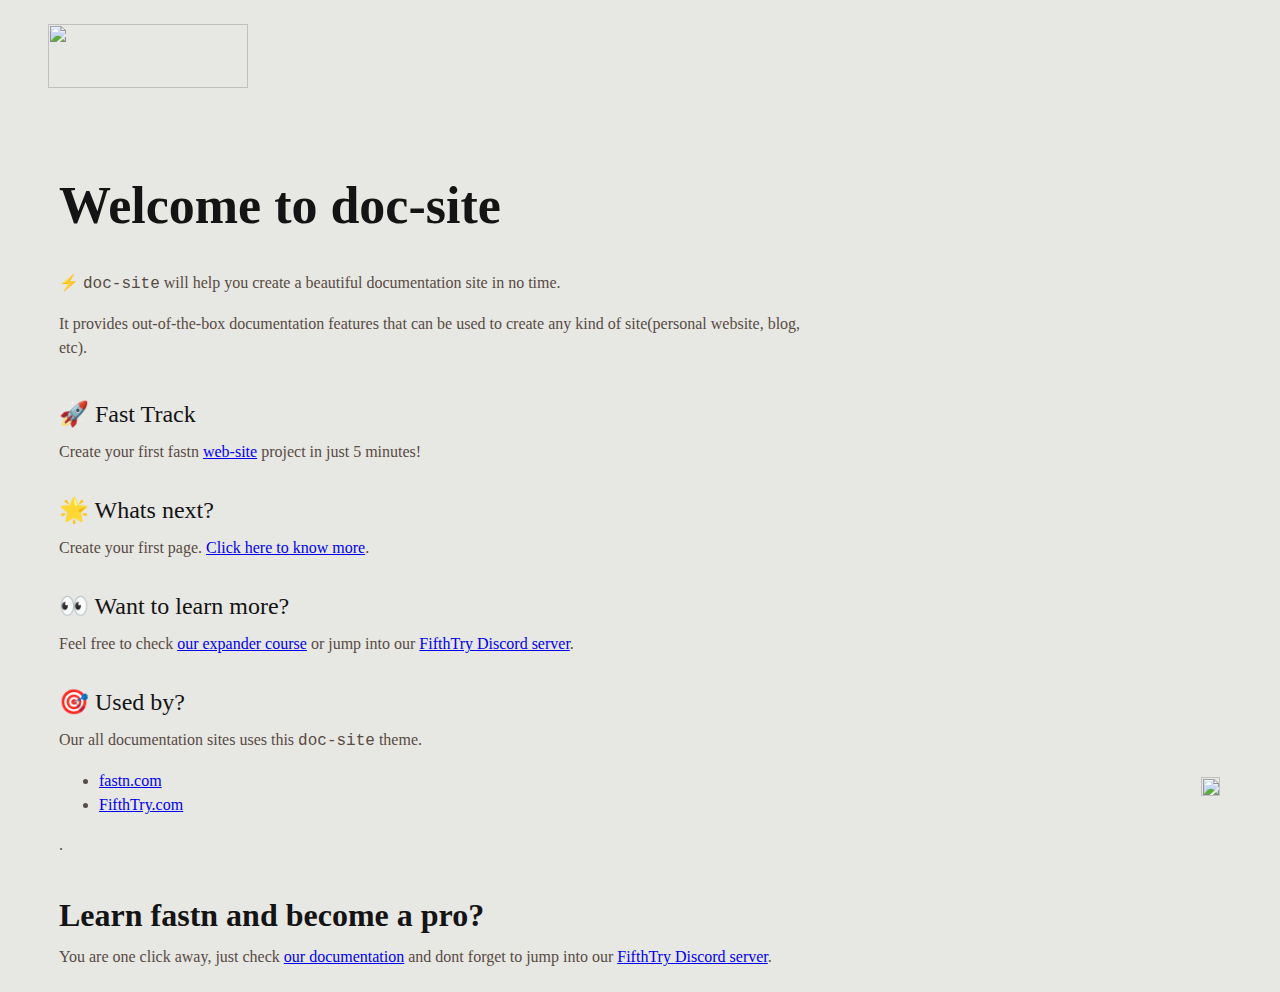
==== index.html @ bd7564db "deploy: aafba60cb51c5e19ab976cbb7409a97f956a39d7" ====
<!DOCTYPE html>
<html lang="en" style="height: 100%;">
<head>
<meta charset="UTF-8"><base href="/fastn-components/">
<meta name="viewport" content="width=device-width, initial-scale=1, maximum-scale=1, user-scalable=0"><meta property="og:title" content="Welcome to doc-site"><meta name="twitter:title" content="Welcome to doc-site">
<title>Welcome to doc-site</title>
<script type="ftd" id="ftd-data">
{
"fastn-community.github.io/app-switcher/assets#files.images.FTD.svg": {
"dark": "-/fastn-community.github.io/app-switcher/images/FTD.svg",
"light": "-/fastn-community.github.io/app-switcher/images/FTD.svg"
},
"fastn-community.github.io/app-switcher/assets#files.images.app-switcher-mobile.svg": {
"dark": "-/fastn-community.github.io/app-switcher/images/app-switcher-mobile.svg",
"light": "-/fastn-community.github.io/app-switcher/images/app-switcher-mobile.svg"
},
"fastn-community.github.io/app-switcher/assets#files.images.cross.svg": {
"dark": "-/fastn-community.github.io/app-switcher/images/cross.svg",
"light": "-/fastn-community.github.io/app-switcher/images/cross.svg"
},
"fastn-community.github.io/dark-mode-switcher/assets#files.static.dark-mode-active-dark.png": {
"dark": "-/fastn-community.github.io/dark-mode-switcher/static/dark-mode-active-dark.png",
"light": "-/fastn-community.github.io/dark-mode-switcher/static/dark-mode-active-dark.png"
},
"fastn-community.github.io/dark-mode-switcher/assets#files.static.light-mode-active.png": {
"dark": "-/fastn-community.github.io/dark-mode-switcher/static/light-mode-active-dark.png",
"light": "-/fastn-community.github.io/dark-mode-switcher/static/light-mode-active.png"
},
"fastn-community.github.io/dark-mode-switcher/assets#files.static.system-mode-active.png": {
"dark": "-/fastn-community.github.io/dark-mode-switcher/static/system-mode-active-dark.png",
"light": "-/fastn-community.github.io/dark-mode-switcher/static/system-mode-active.png"
},
"fastn-community.github.io/doc-site#doc-page-desktop:login-btn-txt:0,0,2": "Login",
"fastn-community.github.io/doc-site#doc-page-mobile:extra:0,0,3": [],
"fastn-community.github.io/doc-site#light-green": {
"dark": "#0DCEAB",
"light": "#0DCEAB"
},
"fastn-community.github.io/doc-site#page:about-text-url:0": "/",
"fastn-community.github.io/doc-site#page:about-text:0": "About this page",
"fastn-community.github.io/doc-site#page:banner:0": [],
"fastn-community.github.io/doc-site#page:body:0": "⚡️ `doc-site` will help you create a beautiful documentation site in no time.\n\nIt provides out-of-the-box documentation features that can be used to create any\nkind of site(personal website, blog, etc).",
"fastn-community.github.io/doc-site#page:edit-text-url:0": "/",
"fastn-community.github.io/doc-site#page:edit-text:0": "Edit This Page",
"fastn-community.github.io/doc-site#page:footer:0": [],
"fastn-community.github.io/doc-site#page:full-width:0": false,
"fastn-community.github.io/doc-site#page:github-icon:0": false,
"fastn-community.github.io/doc-site#page:github-text-url:0": "/",
"fastn-community.github.io/doc-site#page:github-text:0": "{green: Sign in} to access Editing Tools",
"fastn-community.github.io/doc-site#page:open-right-sidebar-info:0": false,
"fastn-community.github.io/doc-site#page:right-sidebar:0": [],
"fastn-community.github.io/doc-site#page:show-banner:0": false,
"fastn-community.github.io/doc-site#page:sidebar:0": false,
"fastn-community.github.io/doc-site#page:title:0": "Welcome to doc-site",
"fastn-community.github.io/doc-site#page:wrapper:0": [],
"fastn-community.github.io/doc-site#right-sidebar-background": {
"dark": "#262626",
"light": "#262626"
},
"fastn-community.github.io/doc-site/assets#files.static.brand-logo.svg": {
"dark": "-/fastn-community.github.io/doc-site/static/brand-logo.svg",
"light": "-/fastn-community.github.io/doc-site/static/brand-logo.svg"
},
"fastn-community.github.io/doc-site/assets#files.static.cross-dark.svg": {
"dark": "-/fastn-community.github.io/doc-site/static/cross-dark.svg",
"light": "-/fastn-community.github.io/doc-site/static/cross-dark.svg"
},
"fastn-community.github.io/doc-site/assets#files.static.cross.svg": {
"dark": "-/fastn-community.github.io/doc-site/static/cross-dark.svg",
"light": "-/fastn-community.github.io/doc-site/static/cross.svg"
},
"fastn-community.github.io/doc-site/assets#files.static.editor-icon.svg": {
"dark": "-/fastn-community.github.io/doc-site/static/editor-icon.svg",
"light": "-/fastn-community.github.io/doc-site/static/editor-icon.svg"
},
"fastn-community.github.io/doc-site/assets#files.static.header.hamburger-dark.svg": {
"dark": "-/fastn-community.github.io/doc-site/static/header/hamburger-dark.svg",
"light": "-/fastn-community.github.io/doc-site/static/header/hamburger-dark.svg"
},
"fastn-community.github.io/doc-site/assets#files.static.header.hamburger.svg": {
"dark": "-/fastn-community.github.io/doc-site/static/header/hamburger-dark.svg",
"light": "-/fastn-community.github.io/doc-site/static/header/hamburger.svg"
},
"fastn-community.github.io/doc-site/assets#files.static.info-icon.svg": {
"dark": "-/fastn-community.github.io/doc-site/static/info-icon.svg",
"light": "-/fastn-community.github.io/doc-site/static/info-icon.svg"
},
"fastn-community.github.io/doc-site/assets#files.static.ipsum-logo.svg": {
"dark": "-/fastn-community.github.io/doc-site/static/ipsum-logo-dark.svg",
"light": "-/fastn-community.github.io/doc-site/static/ipsum-logo.svg"
},
"fastn-community.github.io/doc-site/common#apps": {
"items": [],
"len": 0
},
"fastn-community.github.io/doc-site/common#brand-caption": "FifthTry",
"fastn-community.github.io/doc-site/common#brand-site-logo": {
"dark": "https://www.fifthtry.com/-/fifthtry.com/images/dummy-site-logo.png",
"light": "https://www.fifthtry.com/-/fifthtry.com/images/dummy-site-logo.png"
},
"fastn-community.github.io/doc-site/common#brand-site-name": "FifthTry",
"fastn-community.github.io/doc-site/common#brand-site-url": "/",
"fastn-community.github.io/doc-site/common#is-reader": false,
"fastn-community.github.io/doc-site/common#itemlist": [
{
"is-last": false,
"title": "About",
"url": "https://github.com/FifthTry"
},
{
"is-last": false,
"title": "Terms",
"url": "https://fifthtry.com/terms/"
},
{
"is-last": false,
"title": "Privacy",
"url": "https://fifthtry.com/privacy/"
},
{
"is-last": true,
"title": "Blog",
"url": "https://fifthtry.com/blog/"
}
],
"fastn-community.github.io/doc-site/common#login-button": false,
"fastn-community.github.io/doc-site/common#login-url": "/",
"fastn-community.github.io/doc-site/common#logo-height": 64,
"fastn-community.github.io/doc-site/common#logo-width": 200,
"fastn-community.github.io/doc-site/common#parent-brand": true,
"fastn-community.github.io/doc-site/common#sections": [],
"fastn-community.github.io/doc-site/common#show-floater": false,
"fastn-community.github.io/doc-site/common#show-footer": true,
"fastn-community.github.io/doc-site/common#site-logo": {
"dark": "-/fastn-community.github.io/doc-site/static/ipsum-logo-dark.svg",
"light": "-/fastn-community.github.io/doc-site/static/ipsum-logo.svg"
},
"fastn-community.github.io/doc-site/common#site-name": "Doc Site",
"fastn-community.github.io/doc-site/common#site-url": "index.html",
"fastn-community.github.io/doc-site/common#sitemap": {
"sections": [],
"subsections": [],
"toc": []
},
"fastn-community.github.io/doc-site/common#wall-message": "Please, login via clicking on below button",
"fastn-community.github.io/header#footer-list": [],
"fastn-community.github.io/header#header-desktop:extra:0,0,2,1,2": [],
"fastn-community.github.io/header#header:current-url:0,0,2,1": "/",
"fastn-community.github.io/header#header:current-url:0,0,3,1": "/",
"fastn-community.github.io/header#header:footer-nav:0,0,2,1": [],
"fastn-community.github.io/header#header:footer-nav:0,0,3,1": [],
"fastn-community.github.io/header#header:full-width:0,0,2,1": true,
"fastn-community.github.io/header#header:full-width:0,0,3,1": true,
"fastn-community.github.io/header#header:login-btn-txt:0,0,3,1": "Login",
"fastn-community.github.io/header#header:login-btn-url:0,0,2,1": "index.html",
"fastn-community.github.io/header#header:login-btn-url:0,0,3,1": "index.html",
"fastn-community.github.io/header#header:login-button:0,0,3,1": false,
"fastn-community.github.io/header#header:parent-brand:0,0,2,1": false,
"fastn-community.github.io/header#header:products:0,0,2,1": [],
"fastn-community.github.io/header#header:products:0,0,3,1": [],
"fastn-community.github.io/header#header:show-section:0,0,2,1": false,
"fastn-community.github.io/header#header:show-section:0,0,3,1": false,
"fastn-community.github.io/header#header:sidebar-open:0,0,2,1": false,
"fastn-community.github.io/header#header:sidebar-open:0,0,3,1": false,
"fastn-community.github.io/header#header:width:0,0,2,1": "100",
"fastn-community.github.io/header#header:width:0,0,3,1": "100",
"fastn-community.github.io/header/assets#files.static.down-arrow-dark.svg": {
"dark": "-/fastn-community.github.io/header/static/down-arrow-dark.svg",
"light": "-/fastn-community.github.io/header/static/down-arrow-dark.svg"
},
"fastn-community.github.io/header/assets#files.static.header.cross.svg": {
"dark": "-/fastn-community.github.io/header/static/header/cross-dark.svg",
"light": "-/fastn-community.github.io/header/static/header/cross.svg"
},
"fastn-community.github.io/header/assets#files.static.header.hamburger-dark.svg": {
"dark": "-/fastn-community.github.io/header/static/header/hamburger-dark.svg",
"light": "-/fastn-community.github.io/header/static/header/hamburger-dark.svg"
},
"fastn-community.github.io/header/assets#files.static.icon-github.svg": {
"dark": "-/fastn-community.github.io/header/static/icon-github-dark.svg",
"light": "-/fastn-community.github.io/header/static/icon-github.svg"
},
"fastn-community.github.io/header/assets#files.static.up-arrow-dark.svg": {
"dark": "-/fastn-community.github.io/header/static/up-arrow-dark.svg",
"light": "-/fastn-community.github.io/header/static/up-arrow-dark.svg"
},
"fastn-community.github.io/roboto-font/assets#fonts": {
"Roboto": "fastn-community-github-io-roboto-font-Roboto"
},
"fastn-community.github.io/roboto-typography#blockquote": {
"desktop": {
"font-family": "fastn-community-github-io-roboto-font-Roboto",
"letter-spacing": "0px",
"line-height": "16px",
"size": "14px",
"weight": 400
},
"mobile": {
"font-family": "fastn-community-github-io-roboto-font-Roboto",
"letter-spacing": "0px",
"line-height": "16px",
"size": "14px",
"weight": 400
}
},
"fastn-community.github.io/roboto-typography#blockquote-desktop": {
"font-family": "fastn-community-github-io-roboto-font-Roboto",
"letter-spacing": "0px",
"line-height": "16px",
"size": "14px",
"weight": 400
},
"fastn-community.github.io/roboto-typography#blockquote-mobile": {
"font-family": "fastn-community-github-io-roboto-font-Roboto",
"letter-spacing": "0px",
"line-height": "16px",
"size": "14px",
"weight": 400
},
"fastn-community.github.io/roboto-typography#button-large": {
"desktop": {
"font-family": "fastn-community-github-io-roboto-font-Roboto",
"letter-spacing": "0px",
"line-height": "24px",
"size": "18px",
"weight": 700
},
"mobile": {
"font-family": "fastn-community-github-io-roboto-font-Roboto",
"letter-spacing": "0px",
"line-height": "24px",
"size": "18px",
"weight": 700
}
},
"fastn-community.github.io/roboto-typography#button-large-desktop": {
"font-family": "fastn-community-github-io-roboto-font-Roboto",
"letter-spacing": "0px",
"line-height": "24px",
"size": "18px",
"weight": 700
},
"fastn-community.github.io/roboto-typography#button-large-mobile": {
"font-family": "fastn-community-github-io-roboto-font-Roboto",
"letter-spacing": "0px",
"line-height": "24px",
"size": "18px",
"weight": 700
},
"fastn-community.github.io/roboto-typography#button-medium": {
"desktop": {
"font-family": "fastn-community-github-io-roboto-font-Roboto",
"letter-spacing": "0px",
"line-height": "21px",
"size": "16px",
"weight": 700
},
"mobile": {
"font-family": "fastn-community-github-io-roboto-font-Roboto",
"letter-spacing": "0px",
"line-height": "21px",
"size": "16px",
"weight": 400
}
},
"fastn-community.github.io/roboto-typography#button-medium-desktop": {
"font-family": "fastn-community-github-io-roboto-font-Roboto",
"letter-spacing": "0px",
"line-height": "21px",
"size": "16px",
"weight": 700
},
"fastn-community.github.io/roboto-typography#button-medium-mobile": {
"font-family": "fastn-community-github-io-roboto-font-Roboto",
"letter-spacing": "0px",
"line-height": "21px",
"size": "16px",
"weight": 400
},
"fastn-community.github.io/roboto-typography#button-small": {
"desktop": {
"font-family": "fastn-community-github-io-roboto-font-Roboto",
"letter-spacing": "0px",
"line-height": "19px",
"size": "14px",
"weight": 700
},
"mobile": {
"font-family": "fastn-community-github-io-roboto-font-Roboto",
"letter-spacing": "0px",
"line-height": "19px",
"size": "14px",
"weight": 400
}
},
"fastn-community.github.io/roboto-typography#button-small-desktop": {
"font-family": "fastn-community-github-io-roboto-font-Roboto",
"letter-spacing": "0px",
"line-height": "19px",
"size": "14px",
"weight": 700
},
"fastn-community.github.io/roboto-typography#button-small-mobile": {
"font-family": "fastn-community-github-io-roboto-font-Roboto",
"letter-spacing": "0px",
"line-height": "19px",
"size": "14px",
"weight": 400
},
"fastn-community.github.io/roboto-typography#copy-large": {
"desktop": {
"font-family": "fastn-community-github-io-roboto-font-Roboto",
"letter-spacing": "0px",
"line-height": "28px",
"size": "20px",
"weight": 400
},
"mobile": {
"font-family": "fastn-community-github-io-roboto-font-Roboto",
"letter-spacing": "0px",
"line-height": "28px",
"size": "20px",
"weight": 400
}
},
"fastn-community.github.io/roboto-typography#copy-large-desktop": {
"font-family": "fastn-community-github-io-roboto-font-Roboto",
"letter-spacing": "0px",
"line-height": "28px",
"size": "20px",
"weight": 400
},
"fastn-community.github.io/roboto-typography#copy-large-mobile": {
"font-family": "fastn-community-github-io-roboto-font-Roboto",
"letter-spacing": "0px",
"line-height": "28px",
"size": "20px",
"weight": 400
},
"fastn-community.github.io/roboto-typography#copy-regular": {
"desktop": {
"font-family": "fastn-community-github-io-roboto-font-Roboto",
"letter-spacing": "0px",
"line-height": "24px",
"size": "16px",
"weight": 400
},
"mobile": {
"font-family": "fastn-community-github-io-roboto-font-Roboto",
"letter-spacing": "0px",
"line-height": "24px",
"size": "16px",
"weight": 400
}
},
"fastn-community.github.io/roboto-typography#copy-regular-desktop": {
"font-family": "fastn-community-github-io-roboto-font-Roboto",
"letter-spacing": "0px",
"line-height": "24px",
"size": "16px",
"weight": 400
},
"fastn-community.github.io/roboto-typography#copy-regular-mobile": {
"font-family": "fastn-community-github-io-roboto-font-Roboto",
"letter-spacing": "0px",
"line-height": "24px",
"size": "16px",
"weight": 400
},
"fastn-community.github.io/roboto-typography#copy-small": {
"desktop": {
"font-family": "fastn-community-github-io-roboto-font-Roboto",
"letter-spacing": "0px",
"line-height": "20px",
"size": "16px",
"weight": 400
},
"mobile": {
"font-family": "fastn-community-github-io-roboto-font-Roboto",
"letter-spacing": "0px",
"line-height": "20px",
"size": "16px",
"weight": 400
}
},
"fastn-community.github.io/roboto-typography#copy-small-desktop": {
"font-family": "fastn-community-github-io-roboto-font-Roboto",
"letter-spacing": "0px",
"line-height": "20px",
"size": "16px",
"weight": 400
},
"fastn-community.github.io/roboto-typography#copy-small-mobile": {
"font-family": "fastn-community-github-io-roboto-font-Roboto",
"letter-spacing": "0px",
"line-height": "20px",
"size": "16px",
"weight": 400
},
"fastn-community.github.io/roboto-typography#fine-print": {
"desktop": {
"font-family": "fastn-community-github-io-roboto-font-Roboto",
"letter-spacing": "0px",
"line-height": "18px",
"size": "14px",
"weight": 400
},
"mobile": {
"font-family": "fastn-community-github-io-roboto-font-Roboto",
"letter-spacing": "0px",
"line-height": "18px",
"size": "14px",
"weight": 400
}
},
"fastn-community.github.io/roboto-typography#fine-print-desktop": {
"font-family": "fastn-community-github-io-roboto-font-Roboto",
"letter-spacing": "0px",
"line-height": "18px",
"size": "14px",
"weight": 400
},
"fastn-community.github.io/roboto-typography#fine-print-mobile": {
"font-family": "fastn-community-github-io-roboto-font-Roboto",
"letter-spacing": "0px",
"line-height": "18px",
"size": "14px",
"weight": 400
},
"fastn-community.github.io/roboto-typography#heading-hero": {
"desktop": {
"font-family": "fastn-community-github-io-roboto-font-Roboto",
"letter-spacing": "0px",
"line-height": "60px",
"size": "52px",
"weight": 700
},
"mobile": {
"font-family": "fastn-community-github-io-roboto-font-Roboto",
"letter-spacing": "0px",
"line-height": "60px",
"size": "52px",
"weight": 700
}
},
"fastn-community.github.io/roboto-typography#heading-hero-desktop": {
"font-family": "fastn-community-github-io-roboto-font-Roboto",
"letter-spacing": "0px",
"line-height": "60px",
"size": "52px",
"weight": 700
},
"fastn-community.github.io/roboto-typography#heading-hero-mobile": {
"font-family": "fastn-community-github-io-roboto-font-Roboto",
"letter-spacing": "0px",
"line-height": "60px",
"size": "52px",
"weight": 700
},
"fastn-community.github.io/roboto-typography#heading-large": {
"desktop": {
"font-family": "fastn-community-github-io-roboto-font-Roboto",
"letter-spacing": "0px",
"line-height": "48px",
"size": "40px",
"weight": 700
},
"mobile": {
"font-family": "fastn-community-github-io-roboto-font-Roboto",
"letter-spacing": "0px",
"line-height": "48px",
"size": "40px",
"weight": 700
}
},
"fastn-community.github.io/roboto-typography#heading-large-desktop": {
"font-family": "fastn-community-github-io-roboto-font-Roboto",
"letter-spacing": "0px",
"line-height": "48px",
"size": "40px",
"weight": 700
},
"fastn-community.github.io/roboto-typography#heading-large-mobile": {
"font-family": "fastn-community-github-io-roboto-font-Roboto",
"letter-spacing": "0px",
"line-height": "48px",
"size": "40px",
"weight": 700
},
"fastn-community.github.io/roboto-typography#heading-medium": {
"desktop": {
"font-family": "fastn-community-github-io-roboto-font-Roboto",
"letter-spacing": "0px",
"line-height": "44px",
"size": "32px",
"weight": 600
},
"mobile": {
"font-family": "fastn-community-github-io-roboto-font-Roboto",
"letter-spacing": "0px",
"line-height": "44px",
"size": "32px",
"weight": 600
}
},
"fastn-community.github.io/roboto-typography#heading-medium-desktop": {
"font-family": "fastn-community-github-io-roboto-font-Roboto",
"letter-spacing": "0px",
"line-height": "44px",
"size": "32px",
"weight": 600
},
"fastn-community.github.io/roboto-typography#heading-medium-mobile": {
"font-family": "fastn-community-github-io-roboto-font-Roboto",
"letter-spacing": "0px",
"line-height": "44px",
"size": "32px",
"weight": 600
},
"fastn-community.github.io/roboto-typography#heading-small": {
"desktop": {
"font-family": "fastn-community-github-io-roboto-font-Roboto",
"letter-spacing": "0px",
"line-height": "36px",
"size": "24px",
"weight": 500
},
"mobile": {
"font-family": "fastn-community-github-io-roboto-font-Roboto",
"letter-spacing": "0px",
"line-height": "36px",
"size": "24px",
"weight": 500
}
},
"fastn-community.github.io/roboto-typography#heading-small-desktop": {
"font-family": "fastn-community-github-io-roboto-font-Roboto",
"letter-spacing": "0px",
"line-height": "36px",
"size": "24px",
"weight": 500
},
"fastn-community.github.io/roboto-typography#heading-small-mobile": {
"font-family": "fastn-community-github-io-roboto-font-Roboto",
"letter-spacing": "0px",
"line-height": "36px",
"size": "24px",
"weight": 500
},
"fastn-community.github.io/roboto-typography#heading-tiny": {
"desktop": {
"font-family": "fastn-community-github-io-roboto-font-Roboto",
"letter-spacing": "0px",
"line-height": "26px",
"size": "18px",
"weight": 500
},
"mobile": {
"font-family": "fastn-community-github-io-roboto-font-Roboto",
"letter-spacing": "0px",
"line-height": "26px",
"size": "18px",
"weight": 500
}
},
"fastn-community.github.io/roboto-typography#heading-tiny-desktop": {
"font-family": "fastn-community-github-io-roboto-font-Roboto",
"letter-spacing": "0px",
"line-height": "26px",
"size": "18px",
"weight": 500
},
"fastn-community.github.io/roboto-typography#heading-tiny-mobile": {
"font-family": "fastn-community-github-io-roboto-font-Roboto",
"letter-spacing": "0px",
"line-height": "26px",
"size": "18px",
"weight": 500
},
"fastn-community.github.io/roboto-typography#label-large": {
"desktop": {
"font-family": "fastn-community-github-io-roboto-font-Roboto",
"letter-spacing": "0px",
"line-height": "22px",
"size": "16px",
"weight": 400
},
"mobile": {
"font-family": "fastn-community-github-io-roboto-font-Roboto",
"letter-spacing": "0px",
"line-height": "22px",
"size": "16px",
"weight": 400
}
},
"fastn-community.github.io/roboto-typography#label-large-desktop": {
"font-family": "fastn-community-github-io-roboto-font-Roboto",
"letter-spacing": "0px",
"line-height": "22px",
"size": "16px",
"weight": 400
},
"fastn-community.github.io/roboto-typography#label-large-mobile": {
"font-family": "fastn-community-github-io-roboto-font-Roboto",
"letter-spacing": "0px",
"line-height": "22px",
"size": "16px",
"weight": 400
},
"fastn-community.github.io/roboto-typography#label-small": {
"desktop": {
"font-family": "fastn-community-github-io-roboto-font-Roboto",
"letter-spacing": "0px",
"line-height": "16px",
"size": "14px",
"weight": 400
},
"mobile": {
"font-family": "fastn-community-github-io-roboto-font-Roboto",
"letter-spacing": "0px",
"line-height": "16px",
"size": "14px",
"weight": 400
}
},
"fastn-community.github.io/roboto-typography#label-small-desktop": {
"font-family": "fastn-community-github-io-roboto-font-Roboto",
"letter-spacing": "0px",
"line-height": "16px",
"size": "14px",
"weight": 400
},
"fastn-community.github.io/roboto-typography#label-small-mobile": {
"font-family": "fastn-community-github-io-roboto-font-Roboto",
"letter-spacing": "0px",
"line-height": "16px",
"size": "14px",
"weight": 400
},
"fastn-community.github.io/roboto-typography#link": {
"desktop": {
"font-family": "fastn-community-github-io-roboto-font-Roboto",
"letter-spacing": "0px",
"line-height": "19px",
"size": "14px",
"weight": 700
},
"mobile": {
"font-family": "fastn-community-github-io-roboto-font-Roboto",
"letter-spacing": "0px",
"line-height": "19px",
"size": "14px",
"weight": 400
}
},
"fastn-community.github.io/roboto-typography#link-desktop": {
"font-family": "fastn-community-github-io-roboto-font-Roboto",
"letter-spacing": "0px",
"line-height": "19px",
"size": "14px",
"weight": 700
},
"fastn-community.github.io/roboto-typography#link-mobile": {
"font-family": "fastn-community-github-io-roboto-font-Roboto",
"letter-spacing": "0px",
"line-height": "19px",
"size": "14px",
"weight": 400
},
"fastn-community.github.io/roboto-typography#source-code": {
"desktop": {
"font-family": "fastn-community-github-io-roboto-font-Roboto",
"letter-spacing": "0px",
"line-height": "16px",
"size": "14px",
"weight": 400
},
"mobile": {
"font-family": "fastn-community-github-io-roboto-font-Roboto",
"letter-spacing": "0px",
"line-height": "16px",
"size": "14px",
"weight": 400
}
},
"fastn-community.github.io/roboto-typography#source-code-desktop": {
"font-family": "fastn-community-github-io-roboto-font-Roboto",
"letter-spacing": "0px",
"line-height": "16px",
"size": "14px",
"weight": 400
},
"fastn-community.github.io/roboto-typography#source-code-mobile": {
"font-family": "fastn-community-github-io-roboto-font-Roboto",
"letter-spacing": "0px",
"line-height": "16px",
"size": "14px",
"weight": 400
},
"fastn-community.github.io/roboto-typography#types": {
"blockquote": {
"desktop": {
"font-family": "fastn-community-github-io-roboto-font-Roboto",
"letter-spacing": "0px",
"line-height": "16px",
"size": "14px",
"weight": 400
},
"mobile": {
"font-family": "fastn-community-github-io-roboto-font-Roboto",
"letter-spacing": "0px",
"line-height": "16px",
"size": "14px",
"weight": 400
}
},
"button-large": {
"desktop": {
"font-family": "fastn-community-github-io-roboto-font-Roboto",
"letter-spacing": "0px",
"line-height": "24px",
"size": "18px",
"weight": 700
},
"mobile": {
"font-family": "fastn-community-github-io-roboto-font-Roboto",
"letter-spacing": "0px",
"line-height": "24px",
"size": "18px",
"weight": 700
}
},
"button-medium": {
"desktop": {
"font-family": "fastn-community-github-io-roboto-font-Roboto",
"letter-spacing": "0px",
"line-height": "21px",
"size": "16px",
"weight": 700
},
"mobile": {
"font-family": "fastn-community-github-io-roboto-font-Roboto",
"letter-spacing": "0px",
"line-height": "21px",
"size": "16px",
"weight": 400
}
},
"button-small": {
"desktop": {
"font-family": "fastn-community-github-io-roboto-font-Roboto",
"letter-spacing": "0px",
"line-height": "19px",
"size": "14px",
"weight": 700
},
"mobile": {
"font-family": "fastn-community-github-io-roboto-font-Roboto",
"letter-spacing": "0px",
"line-height": "19px",
"size": "14px",
"weight": 400
}
},
"copy-large": {
"desktop": {
"font-family": "fastn-community-github-io-roboto-font-Roboto",
"letter-spacing": "0px",
"line-height": "28px",
"size": "20px",
"weight": 400
},
"mobile": {
"font-family": "fastn-community-github-io-roboto-font-Roboto",
"letter-spacing": "0px",
"line-height": "28px",
"size": "20px",
"weight": 400
}
},
"copy-regular": {
"desktop": {
"font-family": "fastn-community-github-io-roboto-font-Roboto",
"letter-spacing": "0px",
"line-height": "24px",
"size": "16px",
"weight": 400
},
"mobile": {
"font-family": "fastn-community-github-io-roboto-font-Roboto",
"letter-spacing": "0px",
"line-height": "24px",
"size": "16px",
"weight": 400
}
},
"copy-small": {
"desktop": {
"font-family": "fastn-community-github-io-roboto-font-Roboto",
"letter-spacing": "0px",
"line-height": "20px",
"size": "16px",
"weight": 400
},
"mobile": {
"font-family": "fastn-community-github-io-roboto-font-Roboto",
"letter-spacing": "0px",
"line-height": "20px",
"size": "16px",
"weight": 400
}
},
"fine-print": {
"desktop": {
"font-family": "fastn-community-github-io-roboto-font-Roboto",
"letter-spacing": "0px",
"line-height": "18px",
"size": "14px",
"weight": 400
},
"mobile": {
"font-family": "fastn-community-github-io-roboto-font-Roboto",
"letter-spacing": "0px",
"line-height": "18px",
"size": "14px",
"weight": 400
}
},
"heading-hero": {
"desktop": {
"font-family": "fastn-community-github-io-roboto-font-Roboto",
"letter-spacing": "0px",
"line-height": "60px",
"size": "52px",
"weight": 700
},
"mobile": {
"font-family": "fastn-community-github-io-roboto-font-Roboto",
"letter-spacing": "0px",
"line-height": "60px",
"size": "52px",
"weight": 700
}
},
"heading-large": {
"desktop": {
"font-family": "fastn-community-github-io-roboto-font-Roboto",
"letter-spacing": "0px",
"line-height": "48px",
"size": "40px",
"weight": 700
},
"mobile": {
"font-family": "fastn-community-github-io-roboto-font-Roboto",
"letter-spacing": "0px",
"line-height": "48px",
"size": "40px",
"weight": 700
}
},
"heading-medium": {
"desktop": {
"font-family": "fastn-community-github-io-roboto-font-Roboto",
"letter-spacing": "0px",
"line-height": "44px",
"size": "32px",
"weight": 600
},
"mobile": {
"font-family": "fastn-community-github-io-roboto-font-Roboto",
"letter-spacing": "0px",
"line-height": "44px",
"size": "32px",
"weight": 600
}
},
"heading-small": {
"desktop": {
"font-family": "fastn-community-github-io-roboto-font-Roboto",
"letter-spacing": "0px",
"line-height": "36px",
"size": "24px",
"weight": 500
},
"mobile": {
"font-family": "fastn-community-github-io-roboto-font-Roboto",
"letter-spacing": "0px",
"line-height": "36px",
"size": "24px",
"weight": 500
}
},
"heading-tiny": {
"desktop": {
"font-family": "fastn-community-github-io-roboto-font-Roboto",
"letter-spacing": "0px",
"line-height": "26px",
"size": "18px",
"weight": 500
},
"mobile": {
"font-family": "fastn-community-github-io-roboto-font-Roboto",
"letter-spacing": "0px",
"line-height": "26px",
"size": "18px",
"weight": 500
}
},
"label-large": {
"desktop": {
"font-family": "fastn-community-github-io-roboto-font-Roboto",
"letter-spacing": "0px",
"line-height": "22px",
"size": "16px",
"weight": 400
},
"mobile": {
"font-family": "fastn-community-github-io-roboto-font-Roboto",
"letter-spacing": "0px",
"line-height": "22px",
"size": "16px",
"weight": 400
}
},
"label-small": {
"desktop": {
"font-family": "fastn-community-github-io-roboto-font-Roboto",
"letter-spacing": "0px",
"line-height": "16px",
"size": "14px",
"weight": 400
},
"mobile": {
"font-family": "fastn-community-github-io-roboto-font-Roboto",
"letter-spacing": "0px",
"line-height": "16px",
"size": "14px",
"weight": 400
}
},
"link": {
"desktop": {
"font-family": "fastn-community-github-io-roboto-font-Roboto",
"letter-spacing": "0px",
"line-height": "19px",
"size": "14px",
"weight": 700
},
"mobile": {
"font-family": "fastn-community-github-io-roboto-font-Roboto",
"letter-spacing": "0px",
"line-height": "19px",
"size": "14px",
"weight": 400
}
},
"source-code": {
"desktop": {
"font-family": "fastn-community-github-io-roboto-font-Roboto",
"letter-spacing": "0px",
"line-height": "16px",
"size": "14px",
"weight": 400
},
"mobile": {
"font-family": "fastn-community-github-io-roboto-font-Roboto",
"letter-spacing": "0px",
"line-height": "16px",
"size": "14px",
"weight": 400
}
}
},
"fastn-community.github.io/typography#h2:body:0,0,2,2,1,2,1,5": "You are one click away, just check [our documentation](https://fastn.com/) and \ndont forget to jump into our [FifthTry Discord server](https://discord.gg/bucrdvptYd).",
"fastn-community.github.io/typography#h2:body:0,0,3,2,1,1,5": "You are one click away, just check [our documentation](https://fastn.com/) and \ndont forget to jump into our [FifthTry Discord server](https://discord.gg/bucrdvptYd).",
"fastn-community.github.io/typography#h2:title:0,0,2,2,1,2,1,5": "Learn fastn and become a pro?",
"fastn-community.github.io/typography#h2:title:0,0,3,2,1,1,5": "Learn fastn and become a pro?",
"fastn-community.github.io/typography#h3:body:0,0,2,2,1,2,1,0": "Create your first fastn [web-site](https://fastn.com/expander/hello-world/-/build/) \nproject in just 5 minutes!",
"fastn-community.github.io/typography#h3:body:0,0,2,2,1,2,1,1": "Create your first page. \n[Click here to know more](https://fastn-community.github.io/doc-site/page/).",
"fastn-community.github.io/typography#h3:body:0,0,2,2,1,2,1,2": "Feel free to check [our expander course](https://fastn.com/expander/) or jump\ninto our [FifthTry Discord server](https://discord.gg/bucrdvptYd).",
"fastn-community.github.io/typography#h3:body:0,0,2,2,1,2,1,3": "Our all documentation sites uses this `doc-site` theme.\n\n- [fastn.com](https://fastn.com/home/)\n- [FifthTry.com](https://www.fifthtry.com/)",
"fastn-community.github.io/typography#h3:body:0,0,3,2,1,1,0": "Create your first fastn [web-site](https://fastn.com/expander/hello-world/-/build/) \nproject in just 5 minutes!",
"fastn-community.github.io/typography#h3:body:0,0,3,2,1,1,1": "Create your first page. \n[Click here to know more](https://fastn-community.github.io/doc-site/page/).",
"fastn-community.github.io/typography#h3:body:0,0,3,2,1,1,2": "Feel free to check [our expander course](https://fastn.com/expander/) or jump\ninto our [FifthTry Discord server](https://discord.gg/bucrdvptYd).",
"fastn-community.github.io/typography#h3:body:0,0,3,2,1,1,3": "Our all documentation sites uses this `doc-site` theme.\n\n- [fastn.com](https://fastn.com/home/)\n- [FifthTry.com](https://www.fifthtry.com/)",
"fastn-community.github.io/typography#h3:title:0,0,2,2,1,2,1,0": "🚀 Fast Track",
"fastn-community.github.io/typography#h3:title:0,0,2,2,1,2,1,1": "🌟 Whats next?",
"fastn-community.github.io/typography#h3:title:0,0,2,2,1,2,1,2": "👀 Want to learn more?",
"fastn-community.github.io/typography#h3:title:0,0,2,2,1,2,1,3": "🎯 Used by?",
"fastn-community.github.io/typography#h3:title:0,0,3,2,1,1,0": "🚀 Fast Track",
"fastn-community.github.io/typography#h3:title:0,0,3,2,1,1,1": "🌟 Whats next?",
"fastn-community.github.io/typography#h3:title:0,0,3,2,1,1,2": "👀 Want to learn more?",
"fastn-community.github.io/typography#h3:title:0,0,3,2,1,1,3": "🎯 Used by?",
"fastn-community.github.io/typography#markdown:body:0,0,2,2,1,2,1,4": "\\.",
"fastn-community.github.io/typography#markdown:body:0,0,3,2,1,1,4": "\\.",
"fifthtry.github.io/product-switcher#current-product": 1,
"fifthtry.github.io/product-switcher#shadow-color": {
"dark": "rgba(45, 212, 191, 0.2)",
"light": "rgba(45, 212, 191, 0.2)"
},
"fifthtry.github.io/product-switcher#switcher:mouse-events:0,0,2,1,1,0,0,1,0": false,
"fifthtry.github.io/product-switcher#switcher:mouse-events:0,0,2,1,2,0,0,0,2,0": false,
"fifthtry.github.io/product-switcher#switcher:on-left:0,0,2,1,1,0,0,1,0": true,
"fifthtry.github.io/product-switcher#switcher:on-left:0,0,2,1,2,0,0,0,2,0": true,
"fifthtry.github.io/product-switcher#var-current-product": 1,
"fifthtry.github.io/product-switcher/assets#files.assets.images.down-arrow.svg": {
"dark": "-/fifthtry.github.io/product-switcher/assets/images/down-arrow.svg",
"light": "-/fifthtry.github.io/product-switcher/assets/images/down-arrow.svg"
},
"ftd#breakpoint-width": {
"mobile": 768
},
"ftd#dark-mode": false,
"ftd#default-colors": {
"accent": {
"primary": {
"dark": "#2dd4bf",
"light": "#2dd4bf"
},
"secondary": {
"dark": "#4fb2df",
"light": "#4fb2df"
},
"tertiary": {
"dark": "#c5cbd7",
"light": "#c5cbd7"
}
},
"background": {
"base": {
"dark": "#18181b",
"light": "#e7e7e4"
},
"code": {
"dark": "#21222C",
"light": "#F5F5F5"
},
"overlay": {
"dark": "rgba(0, 0, 0, 0.8)",
"light": "rgba(0, 0, 0, 0.8)"
},
"step-1": {
"dark": "#141414",
"light": "#f3f3f3"
},
"step-2": {
"dark": "#585656",
"light": "#c9cece"
}
},
"border": {
"dark": "#434547",
"light": "#434547"
},
"border-strong": {
"dark": "#919192",
"light": "#919192"
},
"cta-danger": {
"base": {
"dark": "#1C1B1F",
"light": "#1C1B1F"
},
"border": {
"dark": "#1C1B1F",
"light": "#1C1B1F"
},
"border-disabled": {
"dark": "#feffff",
"light": "#feffff"
},
"disabled": {
"dark": "#1C1B1F",
"light": "#1C1B1F"
},
"focused": {
"dark": "#1C1B1F",
"light": "#1C1B1F"
},
"hover": {
"dark": "#1C1B1F",
"light": "#1C1B1F"
},
"pressed": {
"dark": "#1C1B1F",
"light": "#1C1B1F"
},
"text": {
"dark": "#1C1B1F",
"light": "#1C1B1F"
},
"text-disabled": {
"dark": "#feffff",
"light": "#feffff"
}
},
"cta-primary": {
"base": {
"dark": "#2dd4bf",
"light": "#2dd4bf"
},
"border": {
"dark": "#2b8074",
"light": "#2b8074"
},
"border-disabled": {
"dark": "#65b693",
"light": "#65b693"
},
"disabled": {
"dark": "rgba(44, 201, 181, 0.1)",
"light": "rgba(44, 201, 181, 0.1)"
},
"focused": {
"dark": "#2cbfac",
"light": "#2cbfac"
},
"hover": {
"dark": "#2c9f90",
"light": "#2c9f90"
},
"pressed": {
"dark": "#2cc9b5",
"light": "#2cc9b5"
},
"text": {
"dark": "#feffff",
"light": "#feffff"
},
"text-disabled": {
"dark": "#65b693",
"light": "#65b693"
}
},
"cta-secondary": {
"base": {
"dark": "#4fb2df",
"light": "#4fb2df"
},
"border": {
"dark": "#209fdb",
"light": "#209fdb"
},
"border-disabled": {
"dark": "#65b693",
"light": "#65b693"
},
"disabled": {
"dark": "rgba(79, 178, 223, 0.1)",
"light": "rgba(79, 178, 223, 0.1)"
},
"focused": {
"dark": "#4fb1df",
"light": "#4fb1df"
},
"hover": {
"dark": "#40afe1",
"light": "#40afe1"
},
"pressed": {
"dark": "#4fb2df",
"light": "#4fb2df"
},
"text": {
"dark": "#ffffff",
"light": "#584b42"
},
"text-disabled": {
"dark": "#65b693",
"light": "#65b693"
}
},
"cta-tertiary": {
"base": {
"dark": "#556375",
"light": "#556375"
},
"border": {
"dark": "#e2e4e7",
"light": "#e2e4e7"
},
"border-disabled": {
"dark": "#65b693",
"light": "#65b693"
},
"disabled": {
"dark": "rgba(85, 99, 117, 0.1)",
"light": "rgba(85, 99, 117, 0.1)"
},
"focused": {
"dark": "#e0e2e6",
"light": "#e0e2e6"
},
"hover": {
"dark": "#c7cbd1",
"light": "#c7cbd1"
},
"pressed": {
"dark": "#3b4047",
"light": "#3b4047"
},
"text": {
"dark": "#ffffff",
"light": "#ffffff"
},
"text-disabled": {
"dark": "#65b693",
"light": "#65b693"
}
},
"custom": {
"eight": {
"dark": "#d554b3",
"light": "#d554b3"
},
"five": {
"dark": "#eb57be",
"light": "#eb57be"
},
"four": {
"dark": "#7a65c7",
"light": "#7a65c7"
},
"nine": {
"dark": "#ec8943",
"light": "#ec8943"
},
"one": {
"dark": "#ed753a",
"light": "#ed753a"
},
"seven": {
"dark": "#7564be",
"light": "#7564be"
},
"six": {
"dark": "#ef8dd6",
"light": "#ef8dd6"
},
"ten": {
"dark": "#da7a4a",
"light": "#da7a4a"
},
"three": {
"dark": "#8fdcf8",
"light": "#8fdcf8"
},
"two": {
"dark": "#f3db5f",
"light": "#f3db5f"
}
},
"error": {
"base": {
"dark": "#311b1f",
"light": "#f5bdbb"
},
"border": {
"dark": "#df2b2b",
"light": "#df2b2b"
},
"text": {
"dark": "#c62a21",
"light": "#c62a21"
}
},
"info": {
"base": {
"dark": "#15223a",
"light": "#c4edfd"
},
"border": {
"dark": "#205694",
"light": "#205694"
},
"text": {
"dark": "#1f6feb",
"light": "#205694"
}
},
"scrim": {
"dark": "#007f9b",
"light": "#007f9b"
},
"shadow": {
"dark": "#007f9b",
"light": "#007f9b"
},
"success": {
"base": {
"dark": "#405508ad",
"light": "#e3f0c4"
},
"border": {
"dark": "#3d741f",
"light": "#3d741f"
},
"text": {
"dark": "#479f16",
"light": "#467b28"
}
},
"text": {
"dark": "#a8a29e",
"light": "#584b42"
},
"text-strong": {
"dark": "#ffffff",
"light": "#141414"
},
"warning": {
"base": {
"dark": "#544607a3",
"light": "#fbefba"
},
"border": {
"dark": "#966220",
"light": "#966220"
},
"text": {
"dark": "#d07f19",
"light": "#966220"
}
}
},
"ftd#default-types": {
"blockquote": {
"desktop": {
"font-family": "sans-serif",
"line-height": "21px",
"size": "16px",
"weight": 400
},
"mobile": {
"line-height": "21px",
"size": "16px",
"weight": 400
}
},
"button-large": {
"desktop": {
"font-family": "sans-serif",
"line-height": "24px",
"size": "18px",
"weight": 400
},
"mobile": {
"line-height": "24px",
"size": "18px",
"weight": 400
}
},
"button-medium": {
"desktop": {
"font-family": "sans-serif",
"line-height": "21px",
"size": "16px",
"weight": 400
},
"mobile": {
"line-height": "21px",
"size": "16px",
"weight": 400
}
},
"button-small": {
"desktop": {
"font-family": "sans-serif",
"line-height": "19px",
"size": "14px",
"weight": 400
},
"mobile": {
"line-height": "19px",
"size": "14px",
"weight": 400
}
},
"copy-large": {
"desktop": {
"font-family": "sans-serif",
"line-height": "34px",
"size": "22px",
"weight": 400
},
"mobile": {
"line-height": "28px",
"size": "18px",
"weight": 400
}
},
"copy-regular": {
"desktop": {
"font-family": "sans-serif",
"line-height": "30px",
"size": "18px",
"weight": 400
},
"mobile": {
"line-height": "24px",
"size": "16px",
"weight": 400
}
},
"copy-small": {
"desktop": {
"font-family": "sans-serif",
"line-height": "24px",
"size": "14px",
"weight": 400
},
"mobile": {
"line-height": "16px",
"size": "12px",
"weight": 400
}
},
"fine-print": {
"desktop": {
"font-family": "sans-serif",
"line-height": "16px",
"size": "12px",
"weight": 400
},
"mobile": {
"line-height": "16px",
"size": "12px",
"weight": 400
}
},
"heading-hero": {
"desktop": {
"font-family": "sans-serif",
"line-height": "104px",
"size": "80px",
"weight": 400
},
"mobile": {
"font-family": "sans-serif",
"line-height": "64px",
"size": "48px",
"weight": 400
}
},
"heading-large": {
"desktop": {
"font-family": "sans-serif",
"line-height": "65px",
"size": "50px",
"weight": 400
},
"mobile": {
"line-height": "54px",
"size": "36px",
"weight": 400
}
},
"heading-medium": {
"desktop": {
"font-family": "sans-serif",
"line-height": "57px",
"size": "38px",
"weight": 400
},
"mobile": {
"line-height": "40px",
"size": "26px",
"weight": 400
}
},
"heading-small": {
"desktop": {
"font-family": "sans-serif",
"line-height": "31px",
"size": "24px",
"weight": 400
},
"mobile": {
"line-height": "29px",
"size": "22px",
"weight": 400
}
},
"heading-tiny": {
"desktop": {
"font-family": "sans-serif",
"line-height": "26px",
"size": "20px",
"weight": 400
},
"mobile": {
"line-height": "24px",
"size": "18px",
"weight": 400
}
},
"label-large": {
"desktop": {
"font-family": "sans-serif",
"line-height": "19px",
"size": "14px",
"weight": 400
},
"mobile": {
"line-height": "19px",
"size": "14px",
"weight": 400
}
},
"label-small": {
"desktop": {
"font-family": "sans-serif",
"line-height": "16px",
"size": "12px",
"weight": 400
},
"mobile": {
"line-height": "16px",
"size": "12px",
"weight": 400
}
},
"link": {
"desktop": {
"font-family": "sans-serif",
"line-height": "19px",
"size": "14px",
"weight": 400
},
"mobile": {
"line-height": "19px",
"size": "14px",
"weight": 400
}
},
"source-code": {
"desktop": {
"font-family": "sans-serif",
"line-height": "30px",
"size": "18px",
"weight": 400
},
"mobile": {
"line-height": "21px",
"size": "16px",
"weight": 400
}
}
},
"ftd#device": "desktop",
"ftd#follow-system-dark-mode": true,
"ftd#font-code": "sans-serif",
"ftd#font-copy": "sans-serif",
"ftd#font-display": "sans-serif",
"ftd#system-dark-mode": false
}
</script>
<script type="ftd" id="ftd-external-children">
{}
</script>
<script>
document.addEventListener("click", function(event) {
if (document.querySelector(`[data-id="0,0,3,1,3:main"]`).style.display !== "none" && !document.querySelector(`[data-id="0,0,3,1,3:main"]`).contains(event.target)) {
window.ftd.handle_event(event, 'main', '[{"name":"ftd__set_bool___main","values":[["a",{"mutable":true,"reference":"fastn-community.github.io/header#header:show-section:0,0,3,1"}],["v",false]]}]', this)
}
});
</script>
<style>

</style>
<link rel="stylesheet" href="default-9D7391946080F7E843562D9735D2BA49107440E60058C70E1D055F737C610282.css">


</head>
<body style="height: 100%; margin: 0;">

<div data-id="main" style="height: 100%; width: 100%" class="ft_common ft_column"><div data-id="0,0:main" style="background-color: rgba(231,231,228,1); width: 100%" class="ft_common ft_column"><div data-id="0,0,1:main" style="" class="ft_common ft_column"></div><div data-id="0,0,2:main" style="width: 100%" class="ft_common ft_column"><div data-id="0,0,2,1:main" style="width: 100%" class="ft_common ft_column"><div data-id="0,0,2,1,0:main" style="background-color: rgba(0,0,0,0.8); display: none; height: calc(100vh); width: 100%; z-index: 10" class="ft_common ft_column"><div data-id="0,0,2,1,0,0:main" onclick="window.ftd.handle_event(event, 'main', '[{&quot;name&quot;:&quot;ftd__toggle___main&quot;,&quot;values&quot;:[[&quot;a&quot;,{&quot;mutable&quot;:true,&quot;reference&quot;:&quot;fastn-community.github.io/header#header:sidebar-open:0,0,2,1&quot;}]]}]', this)" style="background-color: rgba(0,0,0,0.8); bottom: 0px; cursor: pointer; display: none; left: 0px; position: fixed; right: 0px; top: 0px; z-index: 1" class="ft_common ft_column"><img data-id="0,0,2,1,0,0,0:main" src="-/fastn-community.github.io/header/static/header/cross.svg" style="height: 24px; position: fixed; right: 16px; top: 20px; width: fit-content" class="ft_common"></img></div></div><div data-id="0,0,2,1,1:main" style="background-color: rgba(243,243,243,1); display: none; height: calc(100vh - 0px); left: 0px; overflow-y: auto; padding-left: 24px; padding-right: 24px; padding-top: 20px; position: fixed; top: 0px; width: calc(100% - 48px); z-index: 14" class="ft_common ft_column"><div data-id="0,0,2,1,1,0:main" style="align-items: center; justify-content: center; width: 100%" class="ft_common ft_row"><div data-id="0,0,2,1,1,0,0:main" style="border-bottom-width: 1px; border-color: rgba(67,69,71,1); padding-bottom: 24px; width: 100%" class="ft_common ft_column"><div data-id="0,0,2,1,1,0,0,0:main" style="" class="ft_common ft_column"><div data-id="0,0,2,1,1,0,0,0,1:main" style="height: 38px" class="ft_common ft_column"><img data-id="0,0,2,1,1,0,0,0,1,0:main" src="-/fastn-community.github.io/doc-site/static/ipsum-logo.svg" style="height: 44px" class="ft_common"></img></div></div><div data-id="0,0,2,1,1,0,0,1:main" style="padding-top: 24px" class="ft_common ft_row"></div></div></div><div data-id="0,0,2,1,1,4:main" style="padding-bottom: 24px; padding-top: 24px; width: 100%" class="ft_common ft_column"></div></div><div data-id="0,0,2,1,2:main" style="align-items: center; background-color: rgba(231,231,228,1); justify-content: center; width: 100%" class="ft_common ft_column"><div data-id="0,0,2,1,2,0:main" style="width: 100%" class="ft_common ft_column"><div data-id="0,0,2,1,2,0,0:main" style="padding-bottom: 24px; padding-left: 48px; padding-right: 48px; padding-top: 24px; width: 100%" class="ft_common ft_row"><div data-id="0,0,2,1,2,0,0,0:main" style="align-self: start; width: 100%" class="ft_common ft_row"><div data-id="0,0,2,1,2,0,0,0,0:main" style="" class="ft_common ft_column"></div><a data-id="0,0,2,1,2,0,0,0,1:main" href="index.html" style="align-items: center; justify-content: center" class="ft_common ft_row"><img data-id="0,0,2,1,2,0,0,0,1,0:main" src="-/fastn-community.github.io/doc-site/static/ipsum-logo.svg" style="align-self: center; height: 64px; width: 200px" class="ft_common"></img></a><div data-id="0,0,2,1,2,0,0,0,2:main" style="border-color: rgba(67,69,71,1); border-left-width: 1px; margin-left: 20px; padding-left: 20px; width: 100%" class="ft_common ft_row"></div></div><div data-id="0,0,2,1,2,0,0,1:main" style="align-self: center" class="ft_common ft_row"></div></div></div></div></div><div data-id="0,0,2,2:main" style="align-items: center; gap: 10px; justify-content: center; padding-left: 25px; padding-right: 25px; width: 100%" class="ft_common ft_row"><div data-id="0,0,2,2,1:main" style="align-items: start; justify-content: start; max-width: 800px; min-height: calc(100vh - 135px); padding-bottom: 25px; padding-left: 34px; padding-right: 34px; padding-top: 25px; width: 60%" class="ft_common ft_column"><h1 data-id="0,0,2,2,1,0:main" id="welcome-to-doc-site" style="color: rgba(20,20,20,1); font-family: fastn-community-github-io-roboto-font-Roboto; font-size: 52px; font-weight: 700; letter-spacing: 0px; line-height: 60px" class="ft_common ft_md">Welcome to doc-site</h1><div data-id="0,0,2,2,1,2:main" style="gap: 0.8em; margin-top: 24px; width: 100%" class="ft_common ft_column"><div data-id="0,0,2,2,1,2,0:main" style="color: rgba(88,75,66,1); font-family: fastn-community-github-io-roboto-font-Roboto; font-size: 16px; font-weight: 400; letter-spacing: 0px; line-height: 24px; width: 100%" class="ft_common ft_md"><p>⚡️ <code>doc-site</code> will help you create a beautiful documentation site in no time.</p> It provides out-of-the-box documentation features that can be used to create any kind of site(personal website, blog, etc).</div><div data-id="0,0,2,2,1,2,1:main" style="gap: 24px; margin-top: 32px; width: 100%" class="ft_common ft_column"><div data-id="0,0,2,2,1,2,1,0:main" style="width: 100%" class="ft_common ft_column"><h3 data-id="0,0,2,2,1,2,1,0,0:main" id="rocket-fast-track" style="color: rgba(20,20,20,1); font-family: fastn-community-github-io-roboto-font-Roboto; font-size: 24px; font-weight: 500; letter-spacing: 0px; line-height: 36px; margin-bottom: 0.5rem; padding-top: 0.17em; width: 100%" class="ft_common ft_md">🚀 Fast Track</h3><div data-id="0,0,2,2,1,2,1,0,1:main" style="color: rgba(88,75,66,1); font-family: fastn-community-github-io-roboto-font-Roboto; font-size: 16px; font-weight: 400; letter-spacing: 0px; line-height: 24px; width: 100%" class="ft_common ft_md">Create your first fastn <a href="https://fastn.com/expander/hello-world/-/build/">web-site</a> project in just 5 minutes!</div><div data-id="0,0,2,2,1,2,1,0,2:main" style="width: 100%" class="ft_common ft_column"></div></div><div data-id="0,0,2,2,1,2,1,1:main" style="width: 100%" class="ft_common ft_column"><h3 data-id="0,0,2,2,1,2,1,1,0:main" id="star2-whats-next" style="color: rgba(20,20,20,1); font-family: fastn-community-github-io-roboto-font-Roboto; font-size: 24px; font-weight: 500; letter-spacing: 0px; line-height: 36px; margin-bottom: 0.5rem; padding-top: 0.17em; width: 100%" class="ft_common ft_md">🌟 Whats next?</h3><div data-id="0,0,2,2,1,2,1,1,1:main" style="color: rgba(88,75,66,1); font-family: fastn-community-github-io-roboto-font-Roboto; font-size: 16px; font-weight: 400; letter-spacing: 0px; line-height: 24px; width: 100%" class="ft_common ft_md">Create your first page. <a href="https://fastn-community.github.io/doc-site/page/">Click here to know more</a>.</div><div data-id="0,0,2,2,1,2,1,1,2:main" style="width: 100%" class="ft_common ft_column"></div></div><div data-id="0,0,2,2,1,2,1,2:main" style="width: 100%" class="ft_common ft_column"><h3 data-id="0,0,2,2,1,2,1,2,0:main" id="rolli-want-to-learn-more" style="color: rgba(20,20,20,1); font-family: fastn-community-github-io-roboto-font-Roboto; font-size: 24px; font-weight: 500; letter-spacing: 0px; line-height: 36px; margin-bottom: 0.5rem; padding-top: 0.17em; width: 100%" class="ft_common ft_md">👀 Want to learn more?</h3><div data-id="0,0,2,2,1,2,1,2,1:main" style="color: rgba(88,75,66,1); font-family: fastn-community-github-io-roboto-font-Roboto; font-size: 16px; font-weight: 400; letter-spacing: 0px; line-height: 24px; width: 100%" class="ft_common ft_md">Feel free to check <a href="https://fastn.com/expander/">our expander course</a> or jump into our <a href="https://discord.gg/bucrdvptYd">FifthTry Discord server</a>.</div><div data-id="0,0,2,2,1,2,1,2,2:main" style="width: 100%" class="ft_common ft_column"></div></div><div data-id="0,0,2,2,1,2,1,3:main" style="width: 100%" class="ft_common ft_column"><h3 data-id="0,0,2,2,1,2,1,3,0:main" id="dart-used-by" style="color: rgba(20,20,20,1); font-family: fastn-community-github-io-roboto-font-Roboto; font-size: 24px; font-weight: 500; letter-spacing: 0px; line-height: 36px; margin-bottom: 0.5rem; padding-top: 0.17em; width: 100%" class="ft_common ft_md">🎯 Used by?</h3><div data-id="0,0,2,2,1,2,1,3,1:main" style="color: rgba(88,75,66,1); font-family: fastn-community-github-io-roboto-font-Roboto; font-size: 16px; font-weight: 400; letter-spacing: 0px; line-height: 24px; width: 100%" class="ft_common ft_md">Our all documentation sites uses this <code>doc-site</code> theme. <ul> <li><a href="https://fastn.com/home/">fastn.com</a></li> <li><a href="https://www.fifthtry.com/">FifthTry.com</a></li> </ul></div><div data-id="0,0,2,2,1,2,1,3,2:main" style="width: 100%" class="ft_common ft_column"></div></div><div data-id="0,0,2,2,1,2,1,4:main" style="color: rgba(88,75,66,1); font-family: fastn-community-github-io-roboto-font-Roboto; font-size: 16px; font-weight: 400; letter-spacing: 0px; line-height: 24px; width: 100%" class="ft_common ft_md">.</div><div data-id="0,0,2,2,1,2,1,5:main" style="width: 100%" class="ft_common ft_column"><h2 data-id="0,0,2,2,1,2,1,5,0:main" id="learn-fastn-and-become-a-pro" style="color: rgba(20,20,20,1); font-family: fastn-community-github-io-roboto-font-Roboto; font-size: 32px; font-weight: 600; letter-spacing: 0px; line-height: 44px; margin-bottom: 0.5rem; padding-top: 0.3em; width: 100%" class="ft_common ft_md">Learn fastn and become a pro?</h2><div data-id="0,0,2,2,1,2,1,5,1:main" style="color: rgba(88,75,66,1); font-family: fastn-community-github-io-roboto-font-Roboto; font-size: 16px; font-weight: 400; letter-spacing: 0px; line-height: 24px; width: 100%" class="ft_common ft_md">You are one click away, just check <a href="https://fastn.com/">our documentation</a> and dont forget to jump into our <a href="https://discord.gg/bucrdvptYd">FifthTry Discord server</a>.</div><div data-id="0,0,2,2,1,2,1,5,2:main" style="width: 100%" class="ft_common ft_column"></div></div></div></div></div></div></div><div data-id="0,0,3:main" style="background-color: rgba(231,231,228,1); display: none; width: 100%" class="ft_common ft_column"><div data-id="0,0,3,0:main" style="" class="ft_common ft_column"></div><div data-id="0,0,3,1:main" style="width: 100%" class="ft_common ft_column"><div data-id="0,0,3,1,0:main" style="background-color: rgba(0,0,0,0.8); display: none; height: calc(100vh); width: 100%; z-index: 10" class="ft_common ft_column"><div data-id="0,0,3,1,0,0:main" onclick="window.ftd.handle_event(event, 'main', '[{&quot;name&quot;:&quot;ftd__toggle___main&quot;,&quot;values&quot;:[[&quot;a&quot;,{&quot;mutable&quot;:true,&quot;reference&quot;:&quot;fastn-community.github.io/header#header:sidebar-open:0,0,3,1&quot;}]]}]', this)" style="background-color: rgba(0,0,0,0.8); bottom: 0px; cursor: pointer; display: none; left: 0px; position: fixed; right: 0px; top: 0px; z-index: 1" class="ft_common ft_column"><img data-id="0,0,3,1,0,0,0:main" src="-/fastn-community.github.io/header/static/header/cross.svg" style="height: 24px; position: fixed; right: 16px; top: 20px; width: fit-content" class="ft_common"></img></div></div><div data-id="0,0,3,1,1:main" style="background-color: rgba(243,243,243,1); display: none; height: calc(100vh - 0px); left: 0px; overflow-y: auto; padding-left: 24px; padding-right: 24px; padding-top: 20px; position: fixed; top: 0px; width: calc(100% - 48px); z-index: 14" class="ft_common ft_column"><div data-id="0,0,3,1,1,0:main" style="align-items: center; justify-content: center; width: 100%" class="ft_common ft_row"></div></div><div data-id="0,0,3,1,3:main" style="background-color: rgba(243,243,243,1); width: 100%" class="ft_common ft_column"><div data-id="0,0,3,1,3,0:main" style="align-items: center; justify-content: center; padding-bottom: 16px; padding-left: 16px; padding-right: 16px; padding-top: 16px; width: 100%" class="ft_common ft_row"><div data-id="0,0,3,1,3,0,0:main" style="" class="ft_common ft_column"></div><div data-id="0,0,3,1,3,0,1:main" style="gap: 16px; width: 100%" class="ft_common ft_row"><img data-id="0,0,3,1,3,0,1,0:main" src="-/fastn-community.github.io/doc-site/static/header/hamburger.svg" onclick="window.ftd.handle_event(event, 'main', '[{&quot;name&quot;:&quot;ftd__toggle___main&quot;,&quot;values&quot;:[[&quot;a&quot;,{&quot;mutable&quot;:true,&quot;reference&quot;:&quot;fastn-community.github.io/header#header:sidebar-open:0,0,3,1&quot;}]]}]', this)" style="align-self: center; cursor: pointer; width: 24px" class="ft_common"></img><img data-id="0,0,3,1,3,0,1,1:main" src="-/fastn-community.github.io/doc-site/static/ipsum-logo.svg" style="height: 44px" class="ft_common"></img></div></div><div data-id="0,0,3,1,3,1:main" style="background-color: rgba(243,243,243,1); width: 100%" class="ft_common ft_row"></div><div data-id="0,0,3,1,3,2:main" style="width: 100%" class="ft_common ft_row"><div data-id="0,0,3,1,3,2,0:main" style="align-self: start" class="ft_common ft_row"></div><div data-id="0,0,3,1,3,2,1:main" style="gap: 8px; overflow-x: auto; padding-top: 8px; width: 100%" class="ft_common ft_row"></div></div></div></div><div data-id="0,0,3,2:main" style="min-height: calc(100vh); padding-bottom: 24px; padding-left: 24px; padding-right: 24px; padding-top: 24px; position: relative; width: 100%" class="ft_common ft_column"><div data-id="0,0,3,2,0:main" style="width: 100%" class="ft_common ft_column"><div data-id="0,0,3,2,0,0:main" style="width: 100%" class="ft_common ft_row"><div data-id="0,0,3,2,0,0,0:main" style="width: 100%" class="ft_common ft_column"><h1 data-id="0,0,3,2,0,0,0,0:main" id="welcome-to-doc-site" style="border-bottom-width: 1px; border-color: rgba(67,69,71,1); color: rgba(20,20,20,1); font-family: fastn-community-github-io-roboto-font-Roboto; font-size: 52px; font-weight: 700; letter-spacing: 0px; line-height: 60px; margin-bottom: 0.5rem; width: 100%" class="ft_common ft_md">Welcome to doc-site</h1><div data-id="0,0,3,2,0,0,0,2:main" style="width: 100%" class="ft_common ft_column"></div></div></div></div><div data-id="0,0,3,2,1:main" style="width: 100%" class="ft_common ft_column"><div data-id="0,0,3,2,1,0:main" style="color: rgba(88,75,66,1); font-family: fastn-community-github-io-roboto-font-Roboto; font-size: 16px; font-weight: 400; letter-spacing: 0px; line-height: 24px; width: 100%" class="ft_common ft_md"><p>⚡️ <code>doc-site</code> will help you create a beautiful documentation site in no time.</p> It provides out-of-the-box documentation features that can be used to create any kind of site(personal website, blog, etc).</div><div data-id="0,0,3,2,1,1:main" style="gap: 32px; width: 100%" class="ft_common ft_column"><div data-id="0,0,3,2,1,1,0:main" style="width: 100%" class="ft_common ft_column"><h3 data-id="0,0,3,2,1,1,0,0:main" id="rocket-fast-track" style="color: rgba(20,20,20,1); font-family: fastn-community-github-io-roboto-font-Roboto; font-size: 24px; font-weight: 500; letter-spacing: 0px; line-height: 36px; margin-bottom: 0.5rem; padding-top: 0.17em; width: 100%" class="ft_common ft_md">🚀 Fast Track</h3><div data-id="0,0,3,2,1,1,0,1:main" style="color: rgba(88,75,66,1); font-family: fastn-community-github-io-roboto-font-Roboto; font-size: 16px; font-weight: 400; letter-spacing: 0px; line-height: 24px; width: 100%" class="ft_common ft_md">Create your first fastn <a href="https://fastn.com/expander/hello-world/-/build/">web-site</a> project in just 5 minutes!</div><div data-id="0,0,3,2,1,1,0,2:main" style="width: 100%" class="ft_common ft_column"></div></div><div data-id="0,0,3,2,1,1,1:main" style="width: 100%" class="ft_common ft_column"><h3 data-id="0,0,3,2,1,1,1,0:main" id="star2-whats-next" style="color: rgba(20,20,20,1); font-family: fastn-community-github-io-roboto-font-Roboto; font-size: 24px; font-weight: 500; letter-spacing: 0px; line-height: 36px; margin-bottom: 0.5rem; padding-top: 0.17em; width: 100%" class="ft_common ft_md">🌟 Whats next?</h3><div data-id="0,0,3,2,1,1,1,1:main" style="color: rgba(88,75,66,1); font-family: fastn-community-github-io-roboto-font-Roboto; font-size: 16px; font-weight: 400; letter-spacing: 0px; line-height: 24px; width: 100%" class="ft_common ft_md">Create your first page. <a href="https://fastn-community.github.io/doc-site/page/">Click here to know more</a>.</div><div data-id="0,0,3,2,1,1,1,2:main" style="width: 100%" class="ft_common ft_column"></div></div><div data-id="0,0,3,2,1,1,2:main" style="width: 100%" class="ft_common ft_column"><h3 data-id="0,0,3,2,1,1,2,0:main" id="rolli-want-to-learn-more" style="color: rgba(20,20,20,1); font-family: fastn-community-github-io-roboto-font-Roboto; font-size: 24px; font-weight: 500; letter-spacing: 0px; line-height: 36px; margin-bottom: 0.5rem; padding-top: 0.17em; width: 100%" class="ft_common ft_md">👀 Want to learn more?</h3><div data-id="0,0,3,2,1,1,2,1:main" style="color: rgba(88,75,66,1); font-family: fastn-community-github-io-roboto-font-Roboto; font-size: 16px; font-weight: 400; letter-spacing: 0px; line-height: 24px; width: 100%" class="ft_common ft_md">Feel free to check <a href="https://fastn.com/expander/">our expander course</a> or jump into our <a href="https://discord.gg/bucrdvptYd">FifthTry Discord server</a>.</div><div data-id="0,0,3,2,1,1,2,2:main" style="width: 100%" class="ft_common ft_column"></div></div><div data-id="0,0,3,2,1,1,3:main" style="width: 100%" class="ft_common ft_column"><h3 data-id="0,0,3,2,1,1,3,0:main" id="dart-used-by" style="color: rgba(20,20,20,1); font-family: fastn-community-github-io-roboto-font-Roboto; font-size: 24px; font-weight: 500; letter-spacing: 0px; line-height: 36px; margin-bottom: 0.5rem; padding-top: 0.17em; width: 100%" class="ft_common ft_md">🎯 Used by?</h3><div data-id="0,0,3,2,1,1,3,1:main" style="color: rgba(88,75,66,1); font-family: fastn-community-github-io-roboto-font-Roboto; font-size: 16px; font-weight: 400; letter-spacing: 0px; line-height: 24px; width: 100%" class="ft_common ft_md">Our all documentation sites uses this <code>doc-site</code> theme. <ul> <li><a href="https://fastn.com/home/">fastn.com</a></li> <li><a href="https://www.fifthtry.com/">FifthTry.com</a></li> </ul></div><div data-id="0,0,3,2,1,1,3,2:main" style="width: 100%" class="ft_common ft_column"></div></div><div data-id="0,0,3,2,1,1,4:main" style="color: rgba(88,75,66,1); font-family: fastn-community-github-io-roboto-font-Roboto; font-size: 16px; font-weight: 400; letter-spacing: 0px; line-height: 24px; width: 100%" class="ft_common ft_md">.</div><div data-id="0,0,3,2,1,1,5:main" style="width: 100%" class="ft_common ft_column"><h2 data-id="0,0,3,2,1,1,5,0:main" id="learn-fastn-and-become-a-pro" style="color: rgba(20,20,20,1); font-family: fastn-community-github-io-roboto-font-Roboto; font-size: 32px; font-weight: 600; letter-spacing: 0px; line-height: 44px; margin-bottom: 0.5rem; padding-top: 0.3em; width: 100%" class="ft_common ft_md">Learn fastn and become a pro?</h2><div data-id="0,0,3,2,1,1,5,1:main" style="color: rgba(88,75,66,1); font-family: fastn-community-github-io-roboto-font-Roboto; font-size: 16px; font-weight: 400; letter-spacing: 0px; line-height: 24px; width: 100%" class="ft_common ft_md">You are one click away, just check <a href="https://fastn.com/">our documentation</a> and dont forget to jump into our <a href="https://discord.gg/bucrdvptYd">FifthTry Discord server</a>.</div><div data-id="0,0,3,2,1,1,5,2:main" style="width: 100%" class="ft_common ft_column"></div></div></div></div><div data-id="0,0,3,2,2:main" onclick="window.ftd.handle_event(event, 'main', '[{&quot;name&quot;:&quot;ftd__set_bool___main&quot;,&quot;values&quot;:[[&quot;a&quot;,{&quot;mutable&quot;:true,&quot;reference&quot;:&quot;fastn-community.github.io/doc-site#page:open-right-sidebar-info:0&quot;}],[&quot;v&quot;,false]]}]', this)" style="background-color: rgba(0,0,0,0.8); bottom: 0px; cursor: pointer; display: none; height: calc(100% - 0px); left: 0px; position: absolute; right: 0px; top: 0px; width: 100%; z-index: 1" class="ft_common ft_column"><img data-id="0,0,3,2,2,0:main" src="-/fastn-community.github.io/doc-site/static/cross-dark.svg" onclick="window.ftd.handle_event(event, 'main', '[{&quot;name&quot;:&quot;ftd__toggle___main&quot;,&quot;values&quot;:[[&quot;a&quot;,{&quot;mutable&quot;:true,&quot;reference&quot;:&quot;fastn-community.github.io/doc-site#page:open-right-sidebar-info:0&quot;}]]}]', this)" style="cursor: pointer; height: 24px; margin-left: 12px; margin-top: 20px; width: auto" class="ft_common"></img></div><div data-id="0,0,3,2,3:main" style="align-items: end; background-color: rgba(243,243,243,1); display: none; height: calc(100% - 0px); justify-content: start; overflow-y: auto; padding-left: 24px; padding-right: 24px; position: absolute; right: 0px; top: 0px; width: calc(100% - 48px); z-index: 999" class="ft_common ft_column"></div></div></div><div data-id="0,0,4:main" style="background-color: rgba(231,231,228,1); border-bottom-width: 1px; border-color: rgba(67,69,71,1); border-left-width: 1px; border-radius: 4px; border-right-width: 1px; border-top-width: 1px; bottom: 90px; padding: 10px; position: fixed; right: 50px; z-index: 99999999999999" class="ft_common ft_row"><div data-id="0,0,4,0:main" onclick="window.ftd.handle_event(event, 'main', '[{&quot;name&quot;:&quot;ftd__enable_light_mode___main&quot;,&quot;values&quot;:[]}]', this)" style="cursor: pointer" class="ft_common ft_row"><img data-id="0,0,4,0,0:main" src="-/fastn-community.github.io/dark-mode-switcher/static/system-mode-active.png" style="align-self: center; height: 19px; width: 19px" class="ft_common"></img></div><div data-id="0,0,4,1:main" onclick="window.ftd.handle_event(event, 'main', '[{&quot;name&quot;:&quot;ftd__enable_dark_mode___main&quot;,&quot;values&quot;:[]}]', this)" style="cursor: pointer; display: none" class="ft_common ft_row"><img data-id="0,0,4,1,0:main" src="-/fastn-community.github.io/dark-mode-switcher/static/light-mode-active.png" style="align-self: center; height: 19px; width: 19px" class="ft_common"></img></div><div data-id="0,0,4,2:main" onclick="window.ftd.handle_event(event, 'main', '[{&quot;name&quot;:&quot;ftd__enable_system_mode___main&quot;,&quot;values&quot;:[]}]', this)" style="cursor: pointer; display: none" class="ft_common ft_row"><img data-id="0,0,4,2,0:main" src="-/fastn-community.github.io/dark-mode-switcher/static/dark-mode-active-dark.png" style="align-self: center; height: 19px; width: 19px" class="ft_common"></img></div></div><div data-id="0,0,5:main" style="align-items: center; justify-content: center; width: 100%" class="ft_common ft_column"></div></div></div><style>









@font-face { unicode-range: U+0460-052F, U+1C80-1C88, U+20B4, U+2DE0-2DFF, U+A640-A69F, U+FE2E-FE2F;
font-style: italic;
font-weight: 100;
src: url(-/fastn-community.github.io/roboto-font/static/Roboto-100-italic-cyrillic-ext.woff2) format('woff2');
font-family: fastn-community-github-io-roboto-font-Roboto }
@font-face { unicode-range: U+0400-045F, U+0490-0491, U+04B0-04B1, U+2116;
font-style: italic;
font-weight: 100;
src: url(-/fastn-community.github.io/roboto-font/static/Roboto-100-italic-cyrillic.woff2) format('woff2');
font-family: fastn-community-github-io-roboto-font-Roboto }
@font-face { unicode-range: U+1F00-1FFF;
font-style: italic;
font-weight: 100;
src: url(-/fastn-community.github.io/roboto-font/static/Roboto-100-italic-greek-ext.woff2) format('woff2');
font-family: fastn-community-github-io-roboto-font-Roboto }
@font-face { unicode-range: U+0370-03FF;
font-style: italic;
font-weight: 100;
src: url(-/fastn-community.github.io/roboto-font/static/Roboto-100-italic-greek.woff2) format('woff2');
font-family: fastn-community-github-io-roboto-font-Roboto }
@font-face { unicode-range: U+0102-0103, U+0110-0111, U+0128-0129, U+0168-0169, U+01A0-01A1, U+01AF-01B0, U+1EA0-1EF9, U+20AB;
font-style: italic;
font-weight: 100;
src: url(-/fastn-community.github.io/roboto-font/static/Roboto-100-italic-vietnamese.woff2) format('woff2');
font-family: fastn-community-github-io-roboto-font-Roboto }
@font-face { unicode-range: U+0100-024F, U+0259, U+1E00-1EFF, U+2020, U+20A0-20AB, U+20AD-20CF, U+2113, U+2C60-2C7F, U+A720-A7FF;
font-style: italic;
font-weight: 100;
src: url(-/fastn-community.github.io/roboto-font/static/Roboto-100-italic-latin-ext.woff2) format('woff2');
font-family: fastn-community-github-io-roboto-font-Roboto }
@font-face { unicode-range: U+0000-00FF, U+0131, U+0152-0153, U+02BB-02BC, U+02C6, U+02DA, U+02DC, U+2000-206F, U+2074, U+20AC, U+2122, U+2191, U+2193, U+2212, U+2215, U+FEFF, U+FFFD;
font-style: italic;
font-weight: 100;
src: url(-/fastn-community.github.io/roboto-font/static/Roboto-100-italic-latin.woff2) format('woff2');
font-family: fastn-community-github-io-roboto-font-Roboto }
@font-face { unicode-range: U+0460-052F, U+1C80-1C88, U+20B4, U+2DE0-2DFF, U+A640-A69F, U+FE2E-FE2F;
font-style: italic;
font-weight: 300;
src: url(-/fastn-community.github.io/roboto-font/static/Roboto-300-italic-cyrillic-ext.woff2) format('woff2');
font-family: fastn-community-github-io-roboto-font-Roboto }
@font-face { unicode-range: U+0400-045F, U+0490-0491, U+04B0-04B1, U+2116;
font-style: italic;
font-weight: 300;
src: url(-/fastn-community.github.io/roboto-font/static/Roboto-300-italic-cyrillic.woff2) format('woff2');
font-family: fastn-community-github-io-roboto-font-Roboto }
@font-face { unicode-range: U+1F00-1FFF;
font-style: italic;
font-weight: 300;
src: url(-/fastn-community.github.io/roboto-font/static/Roboto-300-italic-greek-ext.woff2) format('woff2');
font-family: fastn-community-github-io-roboto-font-Roboto }
@font-face { unicode-range: U+0370-03FF;
font-style: italic;
font-weight: 300;
src: url(-/fastn-community.github.io/roboto-font/static/Roboto-300-italic-greek.woff2) format('woff2');
font-family: fastn-community-github-io-roboto-font-Roboto }
@font-face { unicode-range: U+0102-0103, U+0110-0111, U+0128-0129, U+0168-0169, U+01A0-01A1, U+01AF-01B0, U+1EA0-1EF9, U+20AB;
font-style: italic;
font-weight: 300;
src: url(-/fastn-community.github.io/roboto-font/static/Roboto-300-italic-vietnamese.woff2) format('woff2');
font-family: fastn-community-github-io-roboto-font-Roboto }
@font-face { unicode-range: U+0100-024F, U+0259, U+1E00-1EFF, U+2020, U+20A0-20AB, U+20AD-20CF, U+2113, U+2C60-2C7F, U+A720-A7FF;
font-style: italic;
font-weight: 300;
src: url(-/fastn-community.github.io/roboto-font/static/Roboto-300-italic-latin-ext.woff2) format('woff2');
font-family: fastn-community-github-io-roboto-font-Roboto }
@font-face { unicode-range: U+0000-00FF, U+0131, U+0152-0153, U+02BB-02BC, U+02C6, U+02DA, U+02DC, U+2000-206F, U+2074, U+20AC, U+2122, U+2191, U+2193, U+2212, U+2215, U+FEFF, U+FFFD;
font-style: italic;
font-weight: 300;
src: url(-/fastn-community.github.io/roboto-font/static/Roboto-300-italic-latin.woff2) format('woff2');
font-family: fastn-community-github-io-roboto-font-Roboto }
@font-face { unicode-range: U+0460-052F, U+1C80-1C88, U+20B4, U+2DE0-2DFF, U+A640-A69F, U+FE2E-FE2F;
font-style: italic;
font-weight: 400;
src: url(-/fastn-community.github.io/roboto-font/static/Roboto-400-italic-cyrillic-ext.woff2) format('woff2');
font-family: fastn-community-github-io-roboto-font-Roboto }
@font-face { unicode-range: U+0400-045F, U+0490-0491, U+04B0-04B1, U+2116;
font-style: italic;
font-weight: 400;
src: url(-/fastn-community.github.io/roboto-font/static/Roboto-400-italic-cyrillic.woff2) format('woff2');
font-family: fastn-community-github-io-roboto-font-Roboto }
@font-face { unicode-range: U+1F00-1FFF;
font-style: italic;
font-weight: 400;
src: url(-/fastn-community.github.io/roboto-font/static/Roboto-400-italic-greek-ext.woff2) format('woff2');
font-family: fastn-community-github-io-roboto-font-Roboto }
@font-face { unicode-range: U+0370-03FF;
font-style: italic;
font-weight: 400;
src: url(-/fastn-community.github.io/roboto-font/static/Roboto-400-italic-greek.woff2) format('woff2');
font-family: fastn-community-github-io-roboto-font-Roboto }
@font-face { unicode-range: U+0102-0103, U+0110-0111, U+0128-0129, U+0168-0169, U+01A0-01A1, U+01AF-01B0, U+1EA0-1EF9, U+20AB;
font-style: italic;
font-weight: 400;
src: url(-/fastn-community.github.io/roboto-font/static/Roboto-400-italic-vietnamese.woff2) format('woff2');
font-family: fastn-community-github-io-roboto-font-Roboto }
@font-face { unicode-range: U+0100-024F, U+0259, U+1E00-1EFF, U+2020, U+20A0-20AB, U+20AD-20CF, U+2113, U+2C60-2C7F, U+A720-A7FF;
font-style: italic;
font-weight: 400;
src: url(-/fastn-community.github.io/roboto-font/static/Roboto-400-italic-latin-ext.woff2) format('woff2');
font-family: fastn-community-github-io-roboto-font-Roboto }
@font-face { unicode-range: U+0000-00FF, U+0131, U+0152-0153, U+02BB-02BC, U+02C6, U+02DA, U+02DC, U+2000-206F, U+2074, U+20AC, U+2122, U+2191, U+2193, U+2212, U+2215, U+FEFF, U+FFFD;
font-style: italic;
font-weight: 400;
src: url(-/fastn-community.github.io/roboto-font/static/Roboto-400-italic-latin.woff2) format('woff2');
font-family: fastn-community-github-io-roboto-font-Roboto }
@font-face { unicode-range: U+0460-052F, U+1C80-1C88, U+20B4, U+2DE0-2DFF, U+A640-A69F, U+FE2E-FE2F;
font-style: italic;
font-weight: 500;
src: url(-/fastn-community.github.io/roboto-font/static/Roboto-500-italic-cyrillic-ext.woff2) format('woff2');
font-family: fastn-community-github-io-roboto-font-Roboto }
@font-face { unicode-range: U+0400-045F, U+0490-0491, U+04B0-04B1, U+2116;
font-style: italic;
font-weight: 500;
src: url(-/fastn-community.github.io/roboto-font/static/Roboto-500-italic-cyrillic.woff2) format('woff2');
font-family: fastn-community-github-io-roboto-font-Roboto }
@font-face { unicode-range: U+1F00-1FFF;
font-style: italic;
font-weight: 500;
src: url(-/fastn-community.github.io/roboto-font/static/Roboto-500-italic-greek-ext.woff2) format('woff2');
font-family: fastn-community-github-io-roboto-font-Roboto }
@font-face { unicode-range: U+0370-03FF;
font-style: italic;
font-weight: 500;
src: url(-/fastn-community.github.io/roboto-font/static/Roboto-500-italic-greek.woff2) format('woff2');
font-family: fastn-community-github-io-roboto-font-Roboto }
@font-face { unicode-range: U+0102-0103, U+0110-0111, U+0128-0129, U+0168-0169, U+01A0-01A1, U+01AF-01B0, U+1EA0-1EF9, U+20AB;
font-style: italic;
font-weight: 500;
src: url(-/fastn-community.github.io/roboto-font/static/Roboto-500-italic-vietnamese.woff2) format('woff2');
font-family: fastn-community-github-io-roboto-font-Roboto }
@font-face { unicode-range: U+0100-024F, U+0259, U+1E00-1EFF, U+2020, U+20A0-20AB, U+20AD-20CF, U+2113, U+2C60-2C7F, U+A720-A7FF;
font-style: italic;
font-weight: 500;
src: url(-/fastn-community.github.io/roboto-font/static/Roboto-500-italic-latin-ext.woff2) format('woff2');
font-family: fastn-community-github-io-roboto-font-Roboto }
@font-face { unicode-range: U+0000-00FF, U+0131, U+0152-0153, U+02BB-02BC, U+02C6, U+02DA, U+02DC, U+2000-206F, U+2074, U+20AC, U+2122, U+2191, U+2193, U+2212, U+2215, U+FEFF, U+FFFD;
font-style: italic;
font-weight: 500;
src: url(-/fastn-community.github.io/roboto-font/static/Roboto-500-italic-latin.woff2) format('woff2');
font-family: fastn-community-github-io-roboto-font-Roboto }
@font-face { unicode-range: U+0460-052F, U+1C80-1C88, U+20B4, U+2DE0-2DFF, U+A640-A69F, U+FE2E-FE2F;
font-style: italic;
font-weight: 700;
src: url(-/fastn-community.github.io/roboto-font/static/Roboto-700-italic-cyrillic-ext.woff2) format('woff2');
font-family: fastn-community-github-io-roboto-font-Roboto }
@font-face { unicode-range: U+0400-045F, U+0490-0491, U+04B0-04B1, U+2116;
font-style: italic;
font-weight: 700;
src: url(-/fastn-community.github.io/roboto-font/static/Roboto-700-italic-cyrillic.woff2) format('woff2');
font-family: fastn-community-github-io-roboto-font-Roboto }
@font-face { unicode-range: U+1F00-1FFF;
font-style: italic;
font-weight: 700;
src: url(-/fastn-community.github.io/roboto-font/static/Roboto-700-italic-greek-ext.woff2) format('woff2');
font-family: fastn-community-github-io-roboto-font-Roboto }
@font-face { unicode-range: U+0370-03FF;
font-style: italic;
font-weight: 700;
src: url(-/fastn-community.github.io/roboto-font/static/Roboto-700-italic-greek.woff2) format('woff2');
font-family: fastn-community-github-io-roboto-font-Roboto }
@font-face { unicode-range: U+0102-0103, U+0110-0111, U+0128-0129, U+0168-0169, U+01A0-01A1, U+01AF-01B0, U+1EA0-1EF9, U+20AB;
font-style: italic;
font-weight: 700;
src: url(-/fastn-community.github.io/roboto-font/static/Roboto-700-italic-vietnamese.woff2) format('woff2');
font-family: fastn-community-github-io-roboto-font-Roboto }
@font-face { unicode-range: U+0100-024F, U+0259, U+1E00-1EFF, U+2020, U+20A0-20AB, U+20AD-20CF, U+2113, U+2C60-2C7F, U+A720-A7FF;
font-style: italic;
font-weight: 700;
src: url(-/fastn-community.github.io/roboto-font/static/Roboto-700-italic-latin-ext.woff2) format('woff2');
font-family: fastn-community-github-io-roboto-font-Roboto }
@font-face { unicode-range: U+0000-00FF, U+0131, U+0152-0153, U+02BB-02BC, U+02C6, U+02DA, U+02DC, U+2000-206F, U+2074, U+20AC, U+2122, U+2191, U+2193, U+2212, U+2215, U+FEFF, U+FFFD;
font-style: italic;
font-weight: 700;
src: url(-/fastn-community.github.io/roboto-font/static/Roboto-700-italic-latin.woff2) format('woff2');
font-family: fastn-community-github-io-roboto-font-Roboto }
@font-face { unicode-range: U+0460-052F, U+1C80-1C88, U+20B4, U+2DE0-2DFF, U+A640-A69F, U+FE2E-FE2F;
font-style: italic;
font-weight: 900;
src: url(-/fastn-community.github.io/roboto-font/static/Roboto-900-italic-cyrillic-ext.woff2) format('woff2');
font-family: fastn-community-github-io-roboto-font-Roboto }
@font-face { unicode-range: U+0400-045F, U+0490-0491, U+04B0-04B1, U+2116;
font-style: italic;
font-weight: 900;
src: url(-/fastn-community.github.io/roboto-font/static/Roboto-900-italic-cyrillic.woff2) format('woff2');
font-family: fastn-community-github-io-roboto-font-Roboto }
@font-face { unicode-range: U+1F00-1FFF;
font-style: italic;
font-weight: 900;
src: url(-/fastn-community.github.io/roboto-font/static/Roboto-900-italic-greek-ext.woff2) format('woff2');
font-family: fastn-community-github-io-roboto-font-Roboto }
@font-face { unicode-range: U+0370-03FF;
font-style: italic;
font-weight: 900;
src: url(-/fastn-community.github.io/roboto-font/static/Roboto-900-italic-greek.woff2) format('woff2');
font-family: fastn-community-github-io-roboto-font-Roboto }
@font-face { unicode-range: U+0102-0103, U+0110-0111, U+0128-0129, U+0168-0169, U+01A0-01A1, U+01AF-01B0, U+1EA0-1EF9, U+20AB;
font-style: italic;
font-weight: 900;
src: url(-/fastn-community.github.io/roboto-font/static/Roboto-900-italic-vietnamese.woff2) format('woff2');
font-family: fastn-community-github-io-roboto-font-Roboto }
@font-face { unicode-range: U+0100-024F, U+0259, U+1E00-1EFF, U+2020, U+20A0-20AB, U+20AD-20CF, U+2113, U+2C60-2C7F, U+A720-A7FF;
font-style: italic;
font-weight: 900;
src: url(-/fastn-community.github.io/roboto-font/static/Roboto-900-italic-latin-ext.woff2) format('woff2');
font-family: fastn-community-github-io-roboto-font-Roboto }
@font-face { unicode-range: U+0000-00FF, U+0131, U+0152-0153, U+02BB-02BC, U+02C6, U+02DA, U+02DC, U+2000-206F, U+2074, U+20AC, U+2122, U+2191, U+2193, U+2212, U+2215, U+FEFF, U+FFFD;
font-style: italic;
font-weight: 900;
src: url(-/fastn-community.github.io/roboto-font/static/Roboto-900-italic-latin.woff2) format('woff2');
font-family: fastn-community-github-io-roboto-font-Roboto }
@font-face { unicode-range: U+0460-052F, U+1C80-1C88, U+20B4, U+2DE0-2DFF, U+A640-A69F, U+FE2E-FE2F;
font-style: normal;
font-weight: 100;
src: url(-/fastn-community.github.io/roboto-font/static/Roboto-100-normal-cyrillic-ext.woff2) format('woff2');
font-family: fastn-community-github-io-roboto-font-Roboto }
@font-face { unicode-range: U+0400-045F, U+0490-0491, U+04B0-04B1, U+2116;
font-style: normal;
font-weight: 100;
src: url(-/fastn-community.github.io/roboto-font/static/Roboto-100-normal-cyrillic.woff2) format('woff2');
font-family: fastn-community-github-io-roboto-font-Roboto }
@font-face { unicode-range: U+1F00-1FFF;
font-style: normal;
font-weight: 100;
src: url(-/fastn-community.github.io/roboto-font/static/Roboto-100-normal-greek-ext.woff2) format('woff2');
font-family: fastn-community-github-io-roboto-font-Roboto }
@font-face { unicode-range: U+0370-03FF;
font-style: normal;
font-weight: 100;
src: url(-/fastn-community.github.io/roboto-font/static/Roboto-100-normal-greek.woff2) format('woff2');
font-family: fastn-community-github-io-roboto-font-Roboto }
@font-face { unicode-range: U+0102-0103, U+0110-0111, U+0128-0129, U+0168-0169, U+01A0-01A1, U+01AF-01B0, U+1EA0-1EF9, U+20AB;
font-style: normal;
font-weight: 100;
src: url(-/fastn-community.github.io/roboto-font/static/Roboto-100-normal-vietnamese.woff2) format('woff2');
font-family: fastn-community-github-io-roboto-font-Roboto }
@font-face { unicode-range: U+0100-024F, U+0259, U+1E00-1EFF, U+2020, U+20A0-20AB, U+20AD-20CF, U+2113, U+2C60-2C7F, U+A720-A7FF;
font-style: normal;
font-weight: 100;
src: url(-/fastn-community.github.io/roboto-font/static/Roboto-100-normal-latin-ext.woff2) format('woff2');
font-family: fastn-community-github-io-roboto-font-Roboto }
@font-face { unicode-range: U+0000-00FF, U+0131, U+0152-0153, U+02BB-02BC, U+02C6, U+02DA, U+02DC, U+2000-206F, U+2074, U+20AC, U+2122, U+2191, U+2193, U+2212, U+2215, U+FEFF, U+FFFD;
font-style: normal;
font-weight: 100;
src: url(-/fastn-community.github.io/roboto-font/static/Roboto-100-normal-latin.woff2) format('woff2');
font-family: fastn-community-github-io-roboto-font-Roboto }
@font-face { unicode-range: U+0460-052F, U+1C80-1C88, U+20B4, U+2DE0-2DFF, U+A640-A69F, U+FE2E-FE2F;
font-style: normal;
font-weight: 300;
src: url(-/fastn-community.github.io/roboto-font/static/Roboto-300-normal-cyrillic-ext.woff2) format('woff2');
font-family: fastn-community-github-io-roboto-font-Roboto }
@font-face { unicode-range: U+0400-045F, U+0490-0491, U+04B0-04B1, U+2116;
font-style: normal;
font-weight: 300;
src: url(-/fastn-community.github.io/roboto-font/static/Roboto-300-normal-cyrillic.woff2) format('woff2');
font-family: fastn-community-github-io-roboto-font-Roboto }
@font-face { unicode-range: U+1F00-1FFF;
font-style: normal;
font-weight: 300;
src: url(-/fastn-community.github.io/roboto-font/static/Roboto-300-normal-greek-ext.woff2) format('woff2');
font-family: fastn-community-github-io-roboto-font-Roboto }
@font-face { unicode-range: U+0370-03FF;
font-style: normal;
font-weight: 300;
src: url(-/fastn-community.github.io/roboto-font/static/Roboto-300-normal-greek.woff2) format('woff2');
font-family: fastn-community-github-io-roboto-font-Roboto }
@font-face { unicode-range: U+0102-0103, U+0110-0111, U+0128-0129, U+0168-0169, U+01A0-01A1, U+01AF-01B0, U+1EA0-1EF9, U+20AB;
font-style: normal;
font-weight: 300;
src: url(-/fastn-community.github.io/roboto-font/static/Roboto-300-normal-vietnamese.woff2) format('woff2');
font-family: fastn-community-github-io-roboto-font-Roboto }
@font-face { unicode-range: U+0100-024F, U+0259, U+1E00-1EFF, U+2020, U+20A0-20AB, U+20AD-20CF, U+2113, U+2C60-2C7F, U+A720-A7FF;
font-style: normal;
font-weight: 300;
src: url(-/fastn-community.github.io/roboto-font/static/Roboto-300-normal-latin-ext.woff2) format('woff2');
font-family: fastn-community-github-io-roboto-font-Roboto }
@font-face { unicode-range: U+0000-00FF, U+0131, U+0152-0153, U+02BB-02BC, U+02C6, U+02DA, U+02DC, U+2000-206F, U+2074, U+20AC, U+2122, U+2191, U+2193, U+2212, U+2215, U+FEFF, U+FFFD;
font-style: normal;
font-weight: 300;
src: url(-/fastn-community.github.io/roboto-font/static/Roboto-300-normal-latin.woff2) format('woff2');
font-family: fastn-community-github-io-roboto-font-Roboto }
@font-face { unicode-range: U+0460-052F, U+1C80-1C88, U+20B4, U+2DE0-2DFF, U+A640-A69F, U+FE2E-FE2F;
font-style: normal;
font-weight: 400;
src: url(-/fastn-community.github.io/roboto-font/static/Roboto-400-normal-cyrillic-ext.woff2) format('woff2');
font-family: fastn-community-github-io-roboto-font-Roboto }
@font-face { unicode-range: U+0400-045F, U+0490-0491, U+04B0-04B1, U+2116;
font-style: normal;
font-weight: 400;
src: url(-/fastn-community.github.io/roboto-font/static/Roboto-400-normal-cyrillic.woff2) format('woff2');
font-family: fastn-community-github-io-roboto-font-Roboto }
@font-face { unicode-range: U+1F00-1FFF;
font-style: normal;
font-weight: 400;
src: url(-/fastn-community.github.io/roboto-font/static/Roboto-400-normal-greek-ext.woff2) format('woff2');
font-family: fastn-community-github-io-roboto-font-Roboto }
@font-face { unicode-range: U+0370-03FF;
font-style: normal;
font-weight: 400;
src: url(-/fastn-community.github.io/roboto-font/static/Roboto-400-normal-greek.woff2) format('woff2');
font-family: fastn-community-github-io-roboto-font-Roboto }
@font-face { unicode-range: U+0102-0103, U+0110-0111, U+0128-0129, U+0168-0169, U+01A0-01A1, U+01AF-01B0, U+1EA0-1EF9, U+20AB;
font-style: normal;
font-weight: 400;
src: url(-/fastn-community.github.io/roboto-font/static/Roboto-400-normal-vietnamese.woff2) format('woff2');
font-family: fastn-community-github-io-roboto-font-Roboto }
@font-face { unicode-range: U+0100-024F, U+0259, U+1E00-1EFF, U+2020, U+20A0-20AB, U+20AD-20CF, U+2113, U+2C60-2C7F, U+A720-A7FF;
font-style: normal;
font-weight: 400;
src: url(-/fastn-community.github.io/roboto-font/static/Roboto-400-normal-latin-ext.woff2) format('woff2');
font-family: fastn-community-github-io-roboto-font-Roboto }
@font-face { unicode-range: U+0000-00FF, U+0131, U+0152-0153, U+02BB-02BC, U+02C6, U+02DA, U+02DC, U+2000-206F, U+2074, U+20AC, U+2122, U+2191, U+2193, U+2212, U+2215, U+FEFF, U+FFFD;
font-style: normal;
font-weight: 400;
src: url(-/fastn-community.github.io/roboto-font/static/Roboto-400-normal-latin.woff2) format('woff2');
font-family: fastn-community-github-io-roboto-font-Roboto }
@font-face { unicode-range: U+0460-052F, U+1C80-1C88, U+20B4, U+2DE0-2DFF, U+A640-A69F, U+FE2E-FE2F;
font-style: normal;
font-weight: 500;
src: url(-/fastn-community.github.io/roboto-font/static/Roboto-500-normal-cyrillic-ext.woff2) format('woff2');
font-family: fastn-community-github-io-roboto-font-Roboto }
@font-face { unicode-range: U+0400-045F, U+0490-0491, U+04B0-04B1, U+2116;
font-style: normal;
font-weight: 500;
src: url(-/fastn-community.github.io/roboto-font/static/Roboto-500-normal-cyrillic.woff2) format('woff2');
font-family: fastn-community-github-io-roboto-font-Roboto }
@font-face { unicode-range: U+1F00-1FFF;
font-style: normal;
font-weight: 500;
src: url(-/fastn-community.github.io/roboto-font/static/Roboto-500-normal-greek-ext.woff2) format('woff2');
font-family: fastn-community-github-io-roboto-font-Roboto }
@font-face { unicode-range: U+0370-03FF;
font-style: normal;
font-weight: 500;
src: url(-/fastn-community.github.io/roboto-font/static/Roboto-500-normal-greek.woff2) format('woff2');
font-family: fastn-community-github-io-roboto-font-Roboto }
@font-face { unicode-range: U+0102-0103, U+0110-0111, U+0128-0129, U+0168-0169, U+01A0-01A1, U+01AF-01B0, U+1EA0-1EF9, U+20AB;
font-style: normal;
font-weight: 500;
src: url(-/fastn-community.github.io/roboto-font/static/Roboto-500-normal-vietnamese.woff2) format('woff2');
font-family: fastn-community-github-io-roboto-font-Roboto }
@font-face { unicode-range: U+0100-024F, U+0259, U+1E00-1EFF, U+2020, U+20A0-20AB, U+20AD-20CF, U+2113, U+2C60-2C7F, U+A720-A7FF;
font-style: normal;
font-weight: 500;
src: url(-/fastn-community.github.io/roboto-font/static/Roboto-500-normal-latin-ext.woff2) format('woff2');
font-family: fastn-community-github-io-roboto-font-Roboto }
@font-face { unicode-range: U+0000-00FF, U+0131, U+0152-0153, U+02BB-02BC, U+02C6, U+02DA, U+02DC, U+2000-206F, U+2074, U+20AC, U+2122, U+2191, U+2193, U+2212, U+2215, U+FEFF, U+FFFD;
font-style: normal;
font-weight: 500;
src: url(-/fastn-community.github.io/roboto-font/static/Roboto-500-normal-latin.woff2) format('woff2');
font-family: fastn-community-github-io-roboto-font-Roboto }
@font-face { unicode-range: U+0460-052F, U+1C80-1C88, U+20B4, U+2DE0-2DFF, U+A640-A69F, U+FE2E-FE2F;
font-style: normal;
font-weight: 700;
src: url(-/fastn-community.github.io/roboto-font/static/Roboto-700-normal-cyrillic-ext.woff2) format('woff2');
font-family: fastn-community-github-io-roboto-font-Roboto }
@font-face { unicode-range: U+0400-045F, U+0490-0491, U+04B0-04B1, U+2116;
font-style: normal;
font-weight: 700;
src: url(-/fastn-community.github.io/roboto-font/static/Roboto-700-normal-cyrillic.woff2) format('woff2');
font-family: fastn-community-github-io-roboto-font-Roboto }
@font-face { unicode-range: U+1F00-1FFF;
font-style: normal;
font-weight: 700;
src: url(-/fastn-community.github.io/roboto-font/static/Roboto-700-normal-greek-ext.woff2) format('woff2');
font-family: fastn-community-github-io-roboto-font-Roboto }
@font-face { unicode-range: U+0370-03FF;
font-style: normal;
font-weight: 700;
src: url(-/fastn-community.github.io/roboto-font/static/Roboto-700-normal-greek.woff2) format('woff2');
font-family: fastn-community-github-io-roboto-font-Roboto }
@font-face { unicode-range: U+0102-0103, U+0110-0111, U+0128-0129, U+0168-0169, U+01A0-01A1, U+01AF-01B0, U+1EA0-1EF9, U+20AB;
font-style: normal;
font-weight: 700;
src: url(-/fastn-community.github.io/roboto-font/static/Roboto-700-normal-vietnamese.woff2) format('woff2');
font-family: fastn-community-github-io-roboto-font-Roboto }
@font-face { unicode-range: U+0100-024F, U+0259, U+1E00-1EFF, U+2020, U+20A0-20AB, U+20AD-20CF, U+2113, U+2C60-2C7F, U+A720-A7FF;
font-style: normal;
font-weight: 700;
src: url(-/fastn-community.github.io/roboto-font/static/Roboto-700-normal-latin-ext.woff2) format('woff2');
font-family: fastn-community-github-io-roboto-font-Roboto }
@font-face { unicode-range: U+0000-00FF, U+0131, U+0152-0153, U+02BB-02BC, U+02C6, U+02DA, U+02DC, U+2000-206F, U+2074, U+20AC, U+2122, U+2191, U+2193, U+2212, U+2215, U+FEFF, U+FFFD;
font-style: normal;
font-weight: 700;
src: url(-/fastn-community.github.io/roboto-font/static/Roboto-700-normal-latin.woff2) format('woff2');
font-family: fastn-community-github-io-roboto-font-Roboto }
@font-face { unicode-range: U+0460-052F, U+1C80-1C88, U+20B4, U+2DE0-2DFF, U+A640-A69F, U+FE2E-FE2F;
font-style: normal;
font-weight: 900;
src: url(-/fastn-community.github.io/roboto-font/static/Roboto-900-normal-cyrillic-ext.woff2) format('woff2');
font-family: fastn-community-github-io-roboto-font-Roboto }
@font-face { unicode-range: U+0400-045F, U+0490-0491, U+04B0-04B1, U+2116;
font-style: normal;
font-weight: 900;
src: url(-/fastn-community.github.io/roboto-font/static/Roboto-900-normal-cyrillic.woff2) format('woff2');
font-family: fastn-community-github-io-roboto-font-Roboto }
@font-face { unicode-range: U+1F00-1FFF;
font-style: normal;
font-weight: 900;
src: url(-/fastn-community.github.io/roboto-font/static/Roboto-900-normal-greek-ext.woff2) format('woff2');
font-family: fastn-community-github-io-roboto-font-Roboto }
@font-face { unicode-range: U+0370-03FF;
font-style: normal;
font-weight: 900;
src: url(-/fastn-community.github.io/roboto-font/static/Roboto-900-normal-greek.woff2) format('woff2');
font-family: fastn-community-github-io-roboto-font-Roboto }
@font-face { unicode-range: U+0102-0103, U+0110-0111, U+0128-0129, U+0168-0169, U+01A0-01A1, U+01AF-01B0, U+1EA0-1EF9, U+20AB;
font-style: normal;
font-weight: 900;
src: url(-/fastn-community.github.io/roboto-font/static/Roboto-900-normal-vietnamese.woff2) format('woff2');
font-family: fastn-community-github-io-roboto-font-Roboto }
@font-face { unicode-range: U+0100-024F, U+0259, U+1E00-1EFF, U+2020, U+20A0-20AB, U+20AD-20CF, U+2113, U+2C60-2C7F, U+A720-A7FF;
font-style: normal;
font-weight: 900;
src: url(-/fastn-community.github.io/roboto-font/static/Roboto-900-normal-latin-ext.woff2) format('woff2');
font-family: fastn-community-github-io-roboto-font-Roboto }
@font-face { unicode-range: U+0000-00FF, U+0131, U+0152-0153, U+02BB-02BC, U+02C6, U+02DA, U+02DC, U+2000-206F, U+2074, U+20AC, U+2122, U+2191, U+2193, U+2212, U+2215, U+FEFF, U+FFFD;
font-style: normal;
font-weight: 900;
src: url(-/fastn-community.github.io/roboto-font/static/Roboto-900-normal-latin.woff2) format('woff2');
font-family: fastn-community-github-io-roboto-font-Roboto }




</style>

<script src="default-7F685881651D4FCFDC34838A45C17F2E92713BBC698A795F2C8744F7F0C02DC1.js"></script>
<script>


function ftd__clean_code___main(a,lang,args,data,id){
return (ftd.clean_code(a,lang,args,data,id));
}



function ftd__copy_to_clipboard___main(a,args,data,id){
return (ftd.copy_to_clipboard(a,args,data,id));
}



function ftd__enable_dark_mode___main(args,data,id){
return (enable_dark_mode(args,data,id));
}



function ftd__enable_light_mode___main(args,data,id){
return (enable_light_mode(args,data,id));
}



function ftd__enable_system_mode___main(args,data,id){
return (enable_system_mode(args,data,id));
}



function ftd__fire_rive___main(rive,input,args,data,id){
return (ftd.fire_rive(rive,input,args,data,id));
}



function ftd__increment___main(a,args,data,id){
return (a.value += 1);
}



function ftd__increment_by___main(a,v,args,data,id){
return (a.value += v);
}



function ftd__pause_rive___main(rive,input,args,data,id){
return (ftd.pause_rive(rive,input,args,data,id));
}



function ftd__play_rive___main(rive,input,args,data,id){
return (ftd.play_rive(rive,input,args,data,id));
}



function ftd__set_bool___main(a,v,args,data,id){
a.value = v
}



function ftd__set_integer___main(a,v,args,data,id){
a.value = v
}



function ftd__set_rive_boolean___main(rive,input,value,args,data,id){
return (ftd.set_rive_boolean(rive,input,value,args,data,id));
}



function ftd__set_rive_integer___main(rive,input,value,args,data,id){
return (ftd.set_rive_integer(rive,input,value,args,data,id));
}



function ftd__set_string___main(a,v,args,data,id){
a.value = v
}



function ftd__toggle___main(a,args,data,id){
a.value = !a.value
}



function ftd__toggle_play_rive___main(rive,input,args,data,id){
return (ftd.toggle_play_rive(rive,input,args,data,id));
}



function ftd__toggle_rive_boolean___main(rive,input,args,data,id){
return (ftd.toggle_rive_boolean(rive,input,args,data,id));
}


window.node_change_main = {};
window.node_change_main["document__title"] = function(data) {
if(function(){
return (resolve_reference("fastn-community.github.io/doc-site#page:document-title:0", data)!=null);
}()){
document.title = resolve_reference("fastn-community.github.io/doc-site#page:document-title:0", data);
}
else {document.title = resolve_reference("fastn-community.github.io/doc-site#page:title:0", data);}
}

window.node_change_main["og_document__title"] = function(data) {
if(function(){
return (resolve_reference("fastn-community.github.io/doc-site#page:document-title:0", data)!=null);
}()){
eval(`let ti = document.head.querySelector('meta[property="og:title"]');if (!!ti) { ti.content = {0}; }`.format(JSON.stringify(resolve_reference("fastn-community.github.io/doc-site#page:document-title:0", data))))
}
else {eval(`let ti = document.head.querySelector('meta[property="og:title"]');if (!!ti) { ti.content = {0}; }`.format(JSON.stringify(resolve_reference("fastn-community.github.io/doc-site#page:title:0", data))))}
}

window.node_change_main["twitter_document__title"] = function(data) {
if(function(){
return (resolve_reference("fastn-community.github.io/doc-site#page:document-title:0", data)!=null);
}()){
eval(`let ti = document.head.querySelector('meta[name="twitter:title"]');if (!!ti) { ti.content = {0}; }`.format(JSON.stringify(resolve_reference("fastn-community.github.io/doc-site#page:document-title:0", data))))
}
else {eval(`let ti = document.head.querySelector('meta[name="twitter:title"]');if (!!ti) { ti.content = {0}; }`.format(JSON.stringify(resolve_reference("fastn-community.github.io/doc-site#page:title:0", data))))}
}

window.node_change_main["document__description"] = function(data) {
eval(`let ti = document.head.querySelector('meta[name="description"]');if (!!ti) { ti.content = {0}; }`.format(JSON.stringify(resolve_reference("fastn-community.github.io/doc-site#page:document-description:0", data))))
}

window.node_change_main["og_document__description"] = function(data) {
eval(`let ti = document.head.querySelector('meta[property="og:description"]');if (!!ti) { ti.content = {0}; }`.format(JSON.stringify(resolve_reference("fastn-community.github.io/doc-site#page:document-description:0", data))))
}

window.node_change_main["twitter_document__description"] = function(data) {
eval(`let ti = document.head.querySelector('meta[name="twitter:description"]');if (!!ti) { ti.content = {0}; }`.format(JSON.stringify(resolve_reference("fastn-community.github.io/doc-site#page:document-description:0", data))))
}

window.node_change_main["og_document__image"] = function(data) {
eval(`let ti = document.head.querySelector('meta[property="og:image"]');if (!!ti) { ti.content = {0}; }`.format(JSON.stringify(eval(`
let c = {0};
if (typeof c === 'object' && !!c && "src" in c) {c.src} else {c}
`.format(JSON.stringify(resolve_reference("fastn-community.github.io/doc-site#page:document-image:0", data)))))))
}

window.node_change_main["twitter_document__image"] = function(data) {
eval(`let ti = document.head.querySelector('meta[property="twitter:image"]'); if (!!ti) { ti.content = {0}; }`.format(JSON.stringify(eval(`
let c = {0};
if (typeof c === 'object' && !!c && "src" in c) {c.src} else {c}
`.format(JSON.stringify(resolve_reference("fastn-community.github.io/doc-site#page:document-image:0", data)))))))
}

window.node_change_main["0,0:main__background-color"] = function(data) {
if(!data["ftd#dark-mode"]){
document.querySelector(`[data-id="0,0:main"]`).style["background-color"] = eval(`window.ftd.dependencies.eval_background_color({0}, data)`.format(JSON.stringify(resolve_reference("ftd#default-colors.background.base", data).light)));
}
else {document.querySelector(`[data-id="0,0:main"]`).style["background-color"] = eval(`window.ftd.dependencies.eval_background_color({0}, data)`.format(JSON.stringify(resolve_reference("ftd#default-colors.background.base", data).dark)));}
}

window.node_change_main["0,0:main__background-image"] = function(data) {
if(!data["ftd#dark-mode"]){
document.querySelector(`[data-id="0,0:main"]`).style["background-image"] = eval(`window.ftd.dependencies.eval_background_image({0}, data)`.format(JSON.stringify(resolve_reference("ftd#default-colors.background.base", data).light)));
}
else {document.querySelector(`[data-id="0,0:main"]`).style["background-image"] = eval(`window.ftd.dependencies.eval_background_image({0}, data)`.format(JSON.stringify(resolve_reference("ftd#default-colors.background.base", data).dark)));}
}

window.node_change_main["0,0:main__background-position"] = function(data) {
if(!data["ftd#dark-mode"]){
document.querySelector(`[data-id="0,0:main"]`).style["background-position"] = eval(`window.ftd.dependencies.eval_background_position({0})`.format(JSON.stringify(resolve_reference("ftd#default-colors.background.base", data).light)));
}
else {document.querySelector(`[data-id="0,0:main"]`).style["background-position"] = eval(`window.ftd.dependencies.eval_background_position({0})`.format(JSON.stringify(resolve_reference("ftd#default-colors.background.base", data).dark)));}
}

window.node_change_main["0,0:main__background-repeat"] = function(data) {
if(!data["ftd#dark-mode"]){
document.querySelector(`[data-id="0,0:main"]`).style["background-repeat"] = eval(`window.ftd.dependencies.eval_background_repeat({0})`.format(JSON.stringify(resolve_reference("ftd#default-colors.background.base", data).light)));
}
else {document.querySelector(`[data-id="0,0:main"]`).style["background-repeat"] = eval(`window.ftd.dependencies.eval_background_repeat({0})`.format(JSON.stringify(resolve_reference("ftd#default-colors.background.base", data).dark)));}
}

window.node_change_main["0,0:main__background-size"] = function(data) {
if(!data["ftd#dark-mode"]){
document.querySelector(`[data-id="0,0:main"]`).style["background-size"] = eval(`window.ftd.dependencies.eval_background_size({0})`.format(JSON.stringify(resolve_reference("ftd#default-colors.background.base", data).light)));
}
else {document.querySelector(`[data-id="0,0:main"]`).style["background-size"] = eval(`window.ftd.dependencies.eval_background_size({0})`.format(JSON.stringify(resolve_reference("ftd#default-colors.background.base", data).dark)));}
}

window.node_change_main["0,0,2:main__display"] = function(data) {
if(function(){
return (resolve_reference("ftd#device", data)=="desktop");
}()){
document.querySelector(`[data-id="0,0,2:main"]`).style["display"] = "flex";window.ftd.utils.remove_extra_from_id("0,0,2:main");
}
else {document.querySelector(`[data-id="0,0,2:main"]`).style["display"] = "none";window.ftd.utils.add_extra_in_id("0,0,2:main");}
}

window.node_change_main["0,0,2,1,0:main__display"] = function(data) {
if(function(){
return resolve_reference("fastn-community.github.io/header#header:sidebar-open:0,0,2,1", data);
}()){
document.querySelector(`[data-id="0,0,2,1,0:main"]`).style["display"] = "flex";
}
else {document.querySelector(`[data-id="0,0,2,1,0:main"]`).style["display"] = "none";}
}

window.node_change_main["0,0,2,1,0:main__background-color"] = function(data) {
if(!data["ftd#dark-mode"]){
document.querySelector(`[data-id="0,0,2,1,0:main"]`).style["background-color"] = eval(`window.ftd.dependencies.eval_background_color({0}, data)`.format(JSON.stringify(resolve_reference("ftd#default-colors.background.overlay", data).light)));
}
else {document.querySelector(`[data-id="0,0,2,1,0:main"]`).style["background-color"] = eval(`window.ftd.dependencies.eval_background_color({0}, data)`.format(JSON.stringify(resolve_reference("ftd#default-colors.background.overlay", data).dark)));}
}

window.node_change_main["0,0,2,1,0:main__background-image"] = function(data) {
if(!data["ftd#dark-mode"]){
document.querySelector(`[data-id="0,0,2,1,0:main"]`).style["background-image"] = eval(`window.ftd.dependencies.eval_background_image({0}, data)`.format(JSON.stringify(resolve_reference("ftd#default-colors.background.overlay", data).light)));
}
else {document.querySelector(`[data-id="0,0,2,1,0:main"]`).style["background-image"] = eval(`window.ftd.dependencies.eval_background_image({0}, data)`.format(JSON.stringify(resolve_reference("ftd#default-colors.background.overlay", data).dark)));}
}

window.node_change_main["0,0,2,1,0:main__background-position"] = function(data) {
if(!data["ftd#dark-mode"]){
document.querySelector(`[data-id="0,0,2,1,0:main"]`).style["background-position"] = eval(`window.ftd.dependencies.eval_background_position({0})`.format(JSON.stringify(resolve_reference("ftd#default-colors.background.overlay", data).light)));
}
else {document.querySelector(`[data-id="0,0,2,1,0:main"]`).style["background-position"] = eval(`window.ftd.dependencies.eval_background_position({0})`.format(JSON.stringify(resolve_reference("ftd#default-colors.background.overlay", data).dark)));}
}

window.node_change_main["0,0,2,1,0:main__background-repeat"] = function(data) {
if(!data["ftd#dark-mode"]){
document.querySelector(`[data-id="0,0,2,1,0:main"]`).style["background-repeat"] = eval(`window.ftd.dependencies.eval_background_repeat({0})`.format(JSON.stringify(resolve_reference("ftd#default-colors.background.overlay", data).light)));
}
else {document.querySelector(`[data-id="0,0,2,1,0:main"]`).style["background-repeat"] = eval(`window.ftd.dependencies.eval_background_repeat({0})`.format(JSON.stringify(resolve_reference("ftd#default-colors.background.overlay", data).dark)));}
}

window.node_change_main["0,0,2,1,0:main__background-size"] = function(data) {
if(!data["ftd#dark-mode"]){
document.querySelector(`[data-id="0,0,2,1,0:main"]`).style["background-size"] = eval(`window.ftd.dependencies.eval_background_size({0})`.format(JSON.stringify(resolve_reference("ftd#default-colors.background.overlay", data).light)));
}
else {document.querySelector(`[data-id="0,0,2,1,0:main"]`).style["background-size"] = eval(`window.ftd.dependencies.eval_background_size({0})`.format(JSON.stringify(resolve_reference("ftd#default-colors.background.overlay", data).dark)));}
}

window.node_change_main["0,0,2,1,0,0:main__display"] = function(data) {
if(function(){
return resolve_reference("fastn-community.github.io/header#header:sidebar-open:0,0,2,1", data);
}()){
document.querySelector(`[data-id="0,0,2,1,0,0:main"]`).style["display"] = "flex";
}
else {document.querySelector(`[data-id="0,0,2,1,0,0:main"]`).style["display"] = "none";}
}

window.node_change_main["0,0,2,1,0,0:main__background-color"] = function(data) {
if(!data["ftd#dark-mode"]){
document.querySelector(`[data-id="0,0,2,1,0,0:main"]`).style["background-color"] = eval(`window.ftd.dependencies.eval_background_color({0}, data)`.format(JSON.stringify(resolve_reference("ftd#default-colors.background.overlay", data).light)));
}
else {document.querySelector(`[data-id="0,0,2,1,0,0:main"]`).style["background-color"] = eval(`window.ftd.dependencies.eval_background_color({0}, data)`.format(JSON.stringify(resolve_reference("ftd#default-colors.background.overlay", data).dark)));}
}

window.node_change_main["0,0,2,1,0,0:main__background-image"] = function(data) {
if(!data["ftd#dark-mode"]){
document.querySelector(`[data-id="0,0,2,1,0,0:main"]`).style["background-image"] = eval(`window.ftd.dependencies.eval_background_image({0}, data)`.format(JSON.stringify(resolve_reference("ftd#default-colors.background.overlay", data).light)));
}
else {document.querySelector(`[data-id="0,0,2,1,0,0:main"]`).style["background-image"] = eval(`window.ftd.dependencies.eval_background_image({0}, data)`.format(JSON.stringify(resolve_reference("ftd#default-colors.background.overlay", data).dark)));}
}

window.node_change_main["0,0,2,1,0,0:main__background-position"] = function(data) {
if(!data["ftd#dark-mode"]){
document.querySelector(`[data-id="0,0,2,1,0,0:main"]`).style["background-position"] = eval(`window.ftd.dependencies.eval_background_position({0})`.format(JSON.stringify(resolve_reference("ftd#default-colors.background.overlay", data).light)));
}
else {document.querySelector(`[data-id="0,0,2,1,0,0:main"]`).style["background-position"] = eval(`window.ftd.dependencies.eval_background_position({0})`.format(JSON.stringify(resolve_reference("ftd#default-colors.background.overlay", data).dark)));}
}

window.node_change_main["0,0,2,1,0,0:main__background-repeat"] = function(data) {
if(!data["ftd#dark-mode"]){
document.querySelector(`[data-id="0,0,2,1,0,0:main"]`).style["background-repeat"] = eval(`window.ftd.dependencies.eval_background_repeat({0})`.format(JSON.stringify(resolve_reference("ftd#default-colors.background.overlay", data).light)));
}
else {document.querySelector(`[data-id="0,0,2,1,0,0:main"]`).style["background-repeat"] = eval(`window.ftd.dependencies.eval_background_repeat({0})`.format(JSON.stringify(resolve_reference("ftd#default-colors.background.overlay", data).dark)));}
}

window.node_change_main["0,0,2,1,0,0:main__background-size"] = function(data) {
if(!data["ftd#dark-mode"]){
document.querySelector(`[data-id="0,0,2,1,0,0:main"]`).style["background-size"] = eval(`window.ftd.dependencies.eval_background_size({0})`.format(JSON.stringify(resolve_reference("ftd#default-colors.background.overlay", data).light)));
}
else {document.querySelector(`[data-id="0,0,2,1,0,0:main"]`).style["background-size"] = eval(`window.ftd.dependencies.eval_background_size({0})`.format(JSON.stringify(resolve_reference("ftd#default-colors.background.overlay", data).dark)));}
}

window.node_change_main["0,0,2,1,0,0,0:main__src"] = function(data) {
if(!data["ftd#dark-mode"]){
document.querySelector(`[data-id="0,0,2,1,0,0,0:main"]`).setAttribute("src", resolve_reference("fastn-community.github.io/header/assets#files.static.header.cross.svg", data).light);
}
else {document.querySelector(`[data-id="0,0,2,1,0,0,0:main"]`).setAttribute("src", resolve_reference("fastn-community.github.io/header/assets#files.static.header.cross.svg", data).dark);}


if (document.querySelector(`[data-id="0,0,2,1,0,0,0:main"]`).getAttribute("src") == "REMOVE-KEY"){
document.querySelector(`[data-id="0,0,2,1,0,0,0:main"]`).removeAttribute("src");
}
}
window.node_change_main["0,0,2,1,1:main__display"] = function(data) {
if(function(){
return resolve_reference("fastn-community.github.io/header#header:sidebar-open:0,0,2,1", data);
}()){
document.querySelector(`[data-id="0,0,2,1,1:main"]`).style["display"] = "flex";
}
else {document.querySelector(`[data-id="0,0,2,1,1:main"]`).style["display"] = "none";}
}

window.node_change_main["0,0,2,1,1:main__background-color"] = function(data) {
if(!data["ftd#dark-mode"]){
document.querySelector(`[data-id="0,0,2,1,1:main"]`).style["background-color"] = eval(`window.ftd.dependencies.eval_background_color({0}, data)`.format(JSON.stringify(resolve_reference("ftd#default-colors.background.step-1", data).light)));
}
else {document.querySelector(`[data-id="0,0,2,1,1:main"]`).style["background-color"] = eval(`window.ftd.dependencies.eval_background_color({0}, data)`.format(JSON.stringify(resolve_reference("ftd#default-colors.background.step-1", data).dark)));}
}

window.node_change_main["0,0,2,1,1:main__background-image"] = function(data) {
if(!data["ftd#dark-mode"]){
document.querySelector(`[data-id="0,0,2,1,1:main"]`).style["background-image"] = eval(`window.ftd.dependencies.eval_background_image({0}, data)`.format(JSON.stringify(resolve_reference("ftd#default-colors.background.step-1", data).light)));
}
else {document.querySelector(`[data-id="0,0,2,1,1:main"]`).style["background-image"] = eval(`window.ftd.dependencies.eval_background_image({0}, data)`.format(JSON.stringify(resolve_reference("ftd#default-colors.background.step-1", data).dark)));}
}

window.node_change_main["0,0,2,1,1:main__background-position"] = function(data) {
if(!data["ftd#dark-mode"]){
document.querySelector(`[data-id="0,0,2,1,1:main"]`).style["background-position"] = eval(`window.ftd.dependencies.eval_background_position({0})`.format(JSON.stringify(resolve_reference("ftd#default-colors.background.step-1", data).light)));
}
else {document.querySelector(`[data-id="0,0,2,1,1:main"]`).style["background-position"] = eval(`window.ftd.dependencies.eval_background_position({0})`.format(JSON.stringify(resolve_reference("ftd#default-colors.background.step-1", data).dark)));}
}

window.node_change_main["0,0,2,1,1:main__background-repeat"] = function(data) {
if(!data["ftd#dark-mode"]){
document.querySelector(`[data-id="0,0,2,1,1:main"]`).style["background-repeat"] = eval(`window.ftd.dependencies.eval_background_repeat({0})`.format(JSON.stringify(resolve_reference("ftd#default-colors.background.step-1", data).light)));
}
else {document.querySelector(`[data-id="0,0,2,1,1:main"]`).style["background-repeat"] = eval(`window.ftd.dependencies.eval_background_repeat({0})`.format(JSON.stringify(resolve_reference("ftd#default-colors.background.step-1", data).dark)));}
}

window.node_change_main["0,0,2,1,1:main__background-size"] = function(data) {
if(!data["ftd#dark-mode"]){
document.querySelector(`[data-id="0,0,2,1,1:main"]`).style["background-size"] = eval(`window.ftd.dependencies.eval_background_size({0})`.format(JSON.stringify(resolve_reference("ftd#default-colors.background.step-1", data).light)));
}
else {document.querySelector(`[data-id="0,0,2,1,1:main"]`).style["background-size"] = eval(`window.ftd.dependencies.eval_background_size({0})`.format(JSON.stringify(resolve_reference("ftd#default-colors.background.step-1", data).dark)));}
}

window.node_change_main["0,0,2,1,1,0,0:main__display"] = function(data) {
if(function(){
return (!resolve_reference("fastn-community.github.io/header#header:parent-brand:0,0,2,1", data));
}()){
document.querySelector(`[data-id="0,0,2,1,1,0,0:main"]`).style["display"] = "flex";
}
else {document.querySelector(`[data-id="0,0,2,1,1,0,0:main"]`).style["display"] = "none";}
}

window.node_change_main["0,0,2,1,1,0,0:main__border-color"] = function(data) {
if(!data["ftd#dark-mode"]){
document.querySelector(`[data-id="0,0,2,1,1,0,0:main"]`).style["border-color"] = resolve_reference("ftd#default-colors.border", data).light;
}
else {document.querySelector(`[data-id="0,0,2,1,1,0,0:main"]`).style["border-color"] = resolve_reference("ftd#default-colors.border", data).dark;}
}

window.node_change_main["0,0,2,1,1,0,0,0:main__display"] = function(data) {
if(function(){
return (!resolve_reference("fastn-community.github.io/header#header:parent-brand:0,0,2,1", data));
}()){
document.querySelector(`[data-id="0,0,2,1,1,0,0,0:main"]`).style["display"] = "flex";
}
else {document.querySelector(`[data-id="0,0,2,1,1,0,0,0:main"]`).style["display"] = "none";}
}

window.node_change_main["0,0,2,1,1,0,0,0,1:main__display"] = function(data) {
if(function(){
return (resolve_reference("fastn-community.github.io/doc-site/common#site-logo", data)!=null);
}()){
document.querySelector(`[data-id="0,0,2,1,1,0,0,0,1:main"]`).style["display"] = "flex";
}
else {document.querySelector(`[data-id="0,0,2,1,1,0,0,0,1:main"]`).style["display"] = "none";}
}

window.node_change_main["0,0,2,1,1,0,0,0,1,0:main__src"] = function(data) {
if(!data["ftd#dark-mode"]){
document.querySelector(`[data-id="0,0,2,1,1,0,0,0,1,0:main"]`).setAttribute("src", resolve_reference("fastn-community.github.io/doc-site/common#site-logo", data).light);
}
else {document.querySelector(`[data-id="0,0,2,1,1,0,0,0,1,0:main"]`).setAttribute("src", resolve_reference("fastn-community.github.io/doc-site/common#site-logo", data).dark);}


if (document.querySelector(`[data-id="0,0,2,1,1,0,0,0,1,0:main"]`).getAttribute("src") == "REMOVE-KEY"){
document.querySelector(`[data-id="0,0,2,1,1,0,0,0,1,0:main"]`).removeAttribute("src");
}
}
window.node_change_main["0,0,2,1,1,4:main__display"] = function(data) {
if(function(){
return (!resolve_reference("fastn-community.github.io/header#header:parent-brand:0,0,2,1", data));
}()){
document.querySelector(`[data-id="0,0,2,1,1,4:main"]`).style["display"] = "flex";
}
else {document.querySelector(`[data-id="0,0,2,1,1,4:main"]`).style["display"] = "none";}
}
window.node_change_main["0,0,2,1,2:main__background-color"] = function(data) {
if(!data["ftd#dark-mode"]){
document.querySelector(`[data-id="0,0,2,1,2:main"]`).style["background-color"] = eval(`window.ftd.dependencies.eval_background_color({0}, data)`.format(JSON.stringify(resolve_reference("ftd#default-colors.background.base", data).light)));
}
else {document.querySelector(`[data-id="0,0,2,1,2:main"]`).style["background-color"] = eval(`window.ftd.dependencies.eval_background_color({0}, data)`.format(JSON.stringify(resolve_reference("ftd#default-colors.background.base", data).dark)));}
}

window.node_change_main["0,0,2,1,2:main__background-image"] = function(data) {
if(!data["ftd#dark-mode"]){
document.querySelector(`[data-id="0,0,2,1,2:main"]`).style["background-image"] = eval(`window.ftd.dependencies.eval_background_image({0}, data)`.format(JSON.stringify(resolve_reference("ftd#default-colors.background.base", data).light)));
}
else {document.querySelector(`[data-id="0,0,2,1,2:main"]`).style["background-image"] = eval(`window.ftd.dependencies.eval_background_image({0}, data)`.format(JSON.stringify(resolve_reference("ftd#default-colors.background.base", data).dark)));}
}

window.node_change_main["0,0,2,1,2:main__background-position"] = function(data) {
if(!data["ftd#dark-mode"]){
document.querySelector(`[data-id="0,0,2,1,2:main"]`).style["background-position"] = eval(`window.ftd.dependencies.eval_background_position({0})`.format(JSON.stringify(resolve_reference("ftd#default-colors.background.base", data).light)));
}
else {document.querySelector(`[data-id="0,0,2,1,2:main"]`).style["background-position"] = eval(`window.ftd.dependencies.eval_background_position({0})`.format(JSON.stringify(resolve_reference("ftd#default-colors.background.base", data).dark)));}
}

window.node_change_main["0,0,2,1,2:main__background-repeat"] = function(data) {
if(!data["ftd#dark-mode"]){
document.querySelector(`[data-id="0,0,2,1,2:main"]`).style["background-repeat"] = eval(`window.ftd.dependencies.eval_background_repeat({0})`.format(JSON.stringify(resolve_reference("ftd#default-colors.background.base", data).light)));
}
else {document.querySelector(`[data-id="0,0,2,1,2:main"]`).style["background-repeat"] = eval(`window.ftd.dependencies.eval_background_repeat({0})`.format(JSON.stringify(resolve_reference("ftd#default-colors.background.base", data).dark)));}
}

window.node_change_main["0,0,2,1,2:main__background-size"] = function(data) {
if(!data["ftd#dark-mode"]){
document.querySelector(`[data-id="0,0,2,1,2:main"]`).style["background-size"] = eval(`window.ftd.dependencies.eval_background_size({0})`.format(JSON.stringify(resolve_reference("ftd#default-colors.background.base", data).light)));
}
else {document.querySelector(`[data-id="0,0,2,1,2:main"]`).style["background-size"] = eval(`window.ftd.dependencies.eval_background_size({0})`.format(JSON.stringify(resolve_reference("ftd#default-colors.background.base", data).dark)));}
}

window.node_change_main["0,0,2,1,2,0:main__max-width"] = function(data) {
if(function(){
return (!resolve_reference("fastn-community.github.io/header#header:full-width:0,0,2,1", data));
}()){
document.querySelector(`[data-id="0,0,2,1,2,0:main"]`).style["max-width"] = resolve_reference("fastn-community.github.io/header#header:max-width:0,0,2,1", data);
}
else { document.querySelector(`[data-id="0,0,2,1,2,0:main"]`).style["max-width"] = null }
}

window.node_change_main["0,0,2,1,2,0,0,0,0:main__display"] = function(data) {
if(function(){
return (!resolve_reference("fastn-community.github.io/header#header:parent-brand:0,0,2,1", data));
}()){
document.querySelector(`[data-id="0,0,2,1,2,0,0,0,0:main"]`).style["display"] = "flex";
}
else {document.querySelector(`[data-id="0,0,2,1,2,0,0,0,0:main"]`).style["display"] = "none";}
}
window.node_change_main["0,0,2,1,2,0,0,0,1:main__href"] = function(data) {
document.querySelector(`[data-id="0,0,2,1,2,0,0,0,1:main"]`).setAttribute("href", resolve_reference("fastn-community.github.io/doc-site/common#site-url", data));

if (document.querySelector(`[data-id="0,0,2,1,2,0,0,0,1:main"]`).getAttribute("href") == "REMOVE-KEY"){
document.querySelector(`[data-id="0,0,2,1,2,0,0,0,1:main"]`).removeAttribute("href");
}
}

window.node_change_main["0,0,2,1,2,0,0,0,1,0:main__display"] = function(data) {
if(function(){
return (resolve_reference("fastn-community.github.io/doc-site/common#site-logo", data)!=null&&resolve_reference("fastn-community.github.io/doc-site#page:site-name:0", data)==null);
}()){
document.querySelector(`[data-id="0,0,2,1,2,0,0,0,1,0:main"]`).style["display"] = "block";
}
else {document.querySelector(`[data-id="0,0,2,1,2,0,0,0,1,0:main"]`).style["display"] = "none";}
}

window.node_change_main["0,0,2,1,2,0,0,0,1,0:main__src"] = function(data) {
if(!data["ftd#dark-mode"]){
document.querySelector(`[data-id="0,0,2,1,2,0,0,0,1,0:main"]`).setAttribute("src", resolve_reference("fastn-community.github.io/doc-site/common#site-logo", data).light);
}
else {document.querySelector(`[data-id="0,0,2,1,2,0,0,0,1,0:main"]`).setAttribute("src", resolve_reference("fastn-community.github.io/doc-site/common#site-logo", data).dark);}


if (document.querySelector(`[data-id="0,0,2,1,2,0,0,0,1,0:main"]`).getAttribute("src") == "REMOVE-KEY"){
document.querySelector(`[data-id="0,0,2,1,2,0,0,0,1,0:main"]`).removeAttribute("src");
}
}

window.node_change_main["0,0,2,1,2,0,0,0,1,0:main__height"] = function(data) {
document.querySelector(`[data-id="0,0,2,1,2,0,0,0,1,0:main"]`).style["height"] = eval(`{0}`.format(JSON.stringify(`{0}px`.format(JSON.stringify(resolve_reference("fastn-community.github.io/doc-site/common#logo-height", data))))));
}

window.node_change_main["0,0,2,1,2,0,0,0,1,0:main__width"] = function(data) {
document.querySelector(`[data-id="0,0,2,1,2,0,0,0,1,0:main"]`).style["width"] = eval(`{0}`.format(JSON.stringify(`{0}px`.format(JSON.stringify(resolve_reference("fastn-community.github.io/doc-site/common#logo-width", data))))));
}
window.node_change_main["0,0,2,1,2,0,0,0,2:main__border-color"] = function(data) {
if(!data["ftd#dark-mode"]){
document.querySelector(`[data-id="0,0,2,1,2,0,0,0,2:main"]`).style["border-color"] = resolve_reference("ftd#default-colors.border", data).light;
}
else {document.querySelector(`[data-id="0,0,2,1,2,0,0,0,2:main"]`).style["border-color"] = resolve_reference("ftd#default-colors.border", data).dark;}
}
window.node_change_main["0,0,2,2:main__align-items"] = function(data) {
if(function(){
return (ftd.is_empty(resolve_reference("fastn-community.github.io/doc-site/common#sitemap.toc", data)));
}()){
document.querySelector(`[data-id="0,0,2,2:main"]`).style["align-items"] = eval(`if ({0} == "ftd#align.top-left" || {0} == "ftd#align.top-center" || {0} == "ftd#align.top-right") {
"start"
} else if ({0} == "ftd#align.left" || {0} == "ftd#align.center" || {0} == "ftd#align.right") {
"center"
} else if ({0} == "ftd#align.bottom-left" || {0} == "ftd#align.bottom-center" || {0} == "ftd#align.bottom-right") {
"end"
} else {
null
}
`.format(JSON.stringify("ftd#align.center")));
}
else { document.querySelector(`[data-id="0,0,2,2:main"]`).style["align-items"] = null }
}

window.node_change_main["0,0,2,2:main__justify-content"] = function(data) {
if(function(){
return (ftd.is_empty(resolve_reference("fastn-community.github.io/doc-site/common#sitemap.toc", data)));
}()){
document.querySelector(`[data-id="0,0,2,2:main"]`).style["justify-content"] = eval(`if ({0} == "ftd#align.top-left" || {0} == "ftd#align.left" || {0} == "ftd#align.bottom-left") {
"start"
} else if ({0} == "ftd#align.top-center" || {0} == "ftd#align.center" || {0} == "ftd#align.bottom-center") {
"center"
} else if ({0} == "ftd#align.top-right" || {0} == "ftd#align.right" || {0} == "ftd#align.bottom-right") {
"end"
} else {
null
}
`.format(JSON.stringify("ftd#align.center")));
}
else {document.querySelector(`[data-id="0,0,2,2:main"]`).style["justify-content"] = eval(`if ({0} == "space-between" || {0} == "space-around" || {0} == "space-evenly") {
{0}
} else {
"start"
}
`.format(JSON.stringify(`{0}px`.format(JSON.stringify(10)))));}
}

window.node_change_main["0,0,2,2:main__padding-left"] = function(data) {
if(function(){
return (!resolve_reference("fastn-community.github.io/doc-site#page:full-width:0", data));
}()){
document.querySelector(`[data-id="0,0,2,2:main"]`).style["padding-left"] = `{0}px`.format(JSON.stringify(25));
}
else if(function(){
return (resolve_reference("fastn-community.github.io/doc-site#page:full-width:0", data)&&!ftd.is_empty(resolve_reference("fastn-community.github.io/doc-site/common#sitemap.toc", data)));
}()){
document.querySelector(`[data-id="0,0,2,2:main"]`).style["padding-left"] = `{0}px`.format(JSON.stringify(25));
}
else { document.querySelector(`[data-id="0,0,2,2:main"]`).style["padding-left"] = null }
}

window.node_change_main["0,0,2,2:main__padding-right"] = function(data) {
if(function(){
return (!resolve_reference("fastn-community.github.io/doc-site#page:full-width:0", data));
}()){
document.querySelector(`[data-id="0,0,2,2:main"]`).style["padding-right"] = `{0}px`.format(JSON.stringify(25));
}
else if(function(){
return (resolve_reference("fastn-community.github.io/doc-site#page:full-width:0", data)&&!ftd.is_empty(resolve_reference("fastn-community.github.io/doc-site/common#sitemap.toc", data)));
}()){
document.querySelector(`[data-id="0,0,2,2:main"]`).style["padding-right"] = `{0}px`.format(JSON.stringify(25));
}
else { document.querySelector(`[data-id="0,0,2,2:main"]`).style["padding-right"] = null }
}

window.node_change_main["0,0,2,2,1:main__max-width"] = function(data) {
if(function(){
return (ftd.is_empty(resolve_reference("fastn-community.github.io/doc-site/common#sitemap.toc", data))&&!resolve_reference("fastn-community.github.io/doc-site#page:full-width:0", data));
}()){
document.querySelector(`[data-id="0,0,2,2,1:main"]`).style["max-width"] = eval(`{0}`.format(JSON.stringify(`{0}px`.format(JSON.stringify(800)))));
}
else if(function(){
return resolve_reference("fastn-community.github.io/doc-site#page:full-width:0", data);
}()){
document.querySelector(`[data-id="0,0,2,2,1:main"]`).style["max-width"] = `100%`.format(JSON.stringify(`100%`.format(JSON.stringify("ftd#resizing.fill-container"))));
}
else { document.querySelector(`[data-id="0,0,2,2,1:main"]`).style["max-width"] = null }
}

window.node_change_main["0,0,2,2,1:main__min-height"] = function(data) {
if(function(){
return (!ftd.is_empty(resolve_reference("fastn-community.github.io/doc-site/common#sitemap.toc", data)));
}()){
document.querySelector(`[data-id="0,0,2,2,1:main"]`).style["min-height"] = eval(`{0}`.format(JSON.stringify(`calc({0})`.format(JSON.stringify("100vh")))));
}
else {document.querySelector(`[data-id="0,0,2,2,1:main"]`).style["min-height"] = eval(`{0}`.format(JSON.stringify(`calc({0})`.format(JSON.stringify("100vh - 135px")))));}
}

window.node_change_main["0,0,2,2,1:main__padding-bottom"] = function(data) {
if(function(){
return (!resolve_reference("fastn-community.github.io/doc-site#page:full-width:0", data));
}()){
document.querySelector(`[data-id="0,0,2,2,1:main"]`).style["padding-bottom"] = `{0}px`.format(JSON.stringify(25));
}
else { document.querySelector(`[data-id="0,0,2,2,1:main"]`).style["padding-bottom"] = null }
}

window.node_change_main["0,0,2,2,1:main__padding-left"] = function(data) {
if(function(){
return (!resolve_reference("fastn-community.github.io/doc-site#page:full-width:0", data));
}()){
document.querySelector(`[data-id="0,0,2,2,1:main"]`).style["padding-left"] = `{0}px`.format(JSON.stringify(34));
}
else { document.querySelector(`[data-id="0,0,2,2,1:main"]`).style["padding-left"] = null }
}

window.node_change_main["0,0,2,2,1:main__padding-right"] = function(data) {
if(function(){
return (!resolve_reference("fastn-community.github.io/doc-site#page:full-width:0", data));
}()){
document.querySelector(`[data-id="0,0,2,2,1:main"]`).style["padding-right"] = `{0}px`.format(JSON.stringify(34));
}
else { document.querySelector(`[data-id="0,0,2,2,1:main"]`).style["padding-right"] = null }
}

window.node_change_main["0,0,2,2,1:main__padding-top"] = function(data) {
if(function(){
return (!resolve_reference("fastn-community.github.io/doc-site#page:full-width:0", data));
}()){
document.querySelector(`[data-id="0,0,2,2,1:main"]`).style["padding-top"] = `{0}px`.format(JSON.stringify(25));
}
else if(function(){
return resolve_reference("fastn-community.github.io/doc-site#page:full-width:0", data);
}()){
document.querySelector(`[data-id="0,0,2,2,1:main"]`).style["padding-top"] = `{0}px`.format(JSON.stringify(9));
}
else { document.querySelector(`[data-id="0,0,2,2,1:main"]`).style["padding-top"] = null }
}

window.node_change_main["0,0,2,2,1:main__width"] = function(data) {
if(function(){
return resolve_reference("fastn-community.github.io/doc-site#page:full-width:0", data);
}()){
document.querySelector(`[data-id="0,0,2,2,1:main"]`).style["width"] = `100%`.format(JSON.stringify(`100%`.format(JSON.stringify("ftd#resizing.fill-container"))));
}
else {document.querySelector(`[data-id="0,0,2,2,1:main"]`).style["width"] = eval(`{0}`.format(JSON.stringify(`{0}%`.format(JSON.stringify(60)))));}
}

window.node_change_main["0,0,2,2,1,0:main__display"] = function(data) {
if(function(){
return (resolve_reference("fastn-community.github.io/doc-site#page:title:0", data)!=null);
}()){
document.querySelector(`[data-id="0,0,2,2,1,0:main"]`).style["display"] = "block";
}
else {document.querySelector(`[data-id="0,0,2,2,1,0:main"]`).style["display"] = "none";}
}

window.node_change_main["0,0,2,2,1,0:main__text"] = function(data) {
document.querySelector(`[data-id="0,0,2,2,1,0:main"]`).innerHTML = resolve_reference("fastn-community.github.io/doc-site#page:title:0", data);
}

window.node_change_main["0,0,2,2,1,0:main__color"] = function(data) {
if(!data["ftd#dark-mode"]){
document.querySelector(`[data-id="0,0,2,2,1,0:main"]`).style["color"] = resolve_reference("ftd#default-colors.text-strong", data).light;
}
else {document.querySelector(`[data-id="0,0,2,2,1,0:main"]`).style["color"] = resolve_reference("ftd#default-colors.text-strong", data).dark;}
}
window.node_change_main["0,0,2,2,1,2:main__display"] = function(data) {
if(function(){
return (!resolve_reference("fastn-community.github.io/doc-site/common#is-reader", data));
}()){
document.querySelector(`[data-id="0,0,2,2,1,2:main"]`).style["display"] = "flex";
}
else {document.querySelector(`[data-id="0,0,2,2,1,2:main"]`).style["display"] = "none";}
}

window.node_change_main["0,0,2,2,1,2,0:main__display"] = function(data) {
if(function(){
return (resolve_reference("fastn-community.github.io/doc-site#page:body:0", data)!=null);
}()){
document.querySelector(`[data-id="0,0,2,2,1,2,0:main"]`).style["display"] = "block";
}
else {document.querySelector(`[data-id="0,0,2,2,1,2,0:main"]`).style["display"] = "none";}
}

window.node_change_main["0,0,2,2,1,2,0:main__text"] = function(data) {
document.querySelector(`[data-id="0,0,2,2,1,2,0:main"]`).innerHTML = resolve_reference("fastn-community.github.io/doc-site#page:body:0", data);
}

window.node_change_main["0,0,2,2,1,2,0:main__id"] = function(data) {
document.querySelector(`[data-id="0,0,2,2,1,2,0:main"]`).setAttribute("id", resolve_reference("fastn-community.github.io/typography#markdown:id:0,0,2,2,1,2,0", data));

if (document.querySelector(`[data-id="0,0,2,2,1,2,0:main"]`).getAttribute("id") == "REMOVE-KEY"){
document.querySelector(`[data-id="0,0,2,2,1,2,0:main"]`).removeAttribute("id");
}
}

window.node_change_main["0,0,2,2,1,2,0:main__color"] = function(data) {
if(!data["ftd#dark-mode"]){
document.querySelector(`[data-id="0,0,2,2,1,2,0:main"]`).style["color"] = resolve_reference("ftd#default-colors.text", data).light;
}
else {document.querySelector(`[data-id="0,0,2,2,1,2,0:main"]`).style["color"] = resolve_reference("ftd#default-colors.text", data).dark;}
}
window.node_change_main["0,0,2,2,1,2,1,0:main__id"] = function(data) {
if(function(){
return (resolve_reference("fastn-community.github.io/typography#h3:id:0,0,2,2,1,2,1,0", data)!=null);
}()){
document.querySelector(`[data-id="0,0,2,2,1,2,1,0:main"]`).setAttribute("id", resolve_reference("fastn-community.github.io/typography#h3:id:0,0,2,2,1,2,1,0", data));
}
else { document.querySelector(`[data-id="0,0,2,2,1,2,1,0:main"]`).removeAttribute("id"); }

if (document.querySelector(`[data-id="0,0,2,2,1,2,1,0:main"]`).getAttribute("id") == "REMOVE-KEY"){
document.querySelector(`[data-id="0,0,2,2,1,2,1,0:main"]`).removeAttribute("id");
}
}

window.node_change_main["0,0,2,2,1,2,1,0,0:main__text"] = function(data) {
document.querySelector(`[data-id="0,0,2,2,1,2,1,0,0:main"]`).innerHTML = resolve_reference("fastn-community.github.io/typography#h3:title:0,0,2,2,1,2,1,0", data);
}

window.node_change_main["0,0,2,2,1,2,1,0,0:main__color"] = function(data) {
if(!data["ftd#dark-mode"]){
document.querySelector(`[data-id="0,0,2,2,1,2,1,0,0:main"]`).style["color"] = resolve_reference("ftd#default-colors.text-strong", data).light;
}
else {document.querySelector(`[data-id="0,0,2,2,1,2,1,0,0:main"]`).style["color"] = resolve_reference("ftd#default-colors.text-strong", data).dark;}
}
window.node_change_main["0,0,2,2,1,2,1,0,1:main__display"] = function(data) {
if(function(){
return (resolve_reference("fastn-community.github.io/typography#h3:body:0,0,2,2,1,2,1,0", data)!=null);
}()){
document.querySelector(`[data-id="0,0,2,2,1,2,1,0,1:main"]`).style["display"] = "block";
}
else {document.querySelector(`[data-id="0,0,2,2,1,2,1,0,1:main"]`).style["display"] = "none";}
}

window.node_change_main["0,0,2,2,1,2,1,0,1:main__text"] = function(data) {
document.querySelector(`[data-id="0,0,2,2,1,2,1,0,1:main"]`).innerHTML = resolve_reference("fastn-community.github.io/typography#h3:body:0,0,2,2,1,2,1,0", data);
}

window.node_change_main["0,0,2,2,1,2,1,0,1:main__id"] = function(data) {
document.querySelector(`[data-id="0,0,2,2,1,2,1,0,1:main"]`).setAttribute("id", resolve_reference("fastn-community.github.io/typography#markdown:id:0,0,2,2,1,2,1,0,1", data));

if (document.querySelector(`[data-id="0,0,2,2,1,2,1,0,1:main"]`).getAttribute("id") == "REMOVE-KEY"){
document.querySelector(`[data-id="0,0,2,2,1,2,1,0,1:main"]`).removeAttribute("id");
}
}

window.node_change_main["0,0,2,2,1,2,1,0,1:main__color"] = function(data) {
if(!data["ftd#dark-mode"]){
document.querySelector(`[data-id="0,0,2,2,1,2,1,0,1:main"]`).style["color"] = resolve_reference("ftd#default-colors.text", data).light;
}
else {document.querySelector(`[data-id="0,0,2,2,1,2,1,0,1:main"]`).style["color"] = resolve_reference("ftd#default-colors.text", data).dark;}
}
window.node_change_main["0,0,2,2,1,2,1,1:main__id"] = function(data) {
if(function(){
return (resolve_reference("fastn-community.github.io/typography#h3:id:0,0,2,2,1,2,1,1", data)!=null);
}()){
document.querySelector(`[data-id="0,0,2,2,1,2,1,1:main"]`).setAttribute("id", resolve_reference("fastn-community.github.io/typography#h3:id:0,0,2,2,1,2,1,1", data));
}
else { document.querySelector(`[data-id="0,0,2,2,1,2,1,1:main"]`).removeAttribute("id"); }

if (document.querySelector(`[data-id="0,0,2,2,1,2,1,1:main"]`).getAttribute("id") == "REMOVE-KEY"){
document.querySelector(`[data-id="0,0,2,2,1,2,1,1:main"]`).removeAttribute("id");
}
}

window.node_change_main["0,0,2,2,1,2,1,1,0:main__text"] = function(data) {
document.querySelector(`[data-id="0,0,2,2,1,2,1,1,0:main"]`).innerHTML = resolve_reference("fastn-community.github.io/typography#h3:title:0,0,2,2,1,2,1,1", data);
}

window.node_change_main["0,0,2,2,1,2,1,1,0:main__color"] = function(data) {
if(!data["ftd#dark-mode"]){
document.querySelector(`[data-id="0,0,2,2,1,2,1,1,0:main"]`).style["color"] = resolve_reference("ftd#default-colors.text-strong", data).light;
}
else {document.querySelector(`[data-id="0,0,2,2,1,2,1,1,0:main"]`).style["color"] = resolve_reference("ftd#default-colors.text-strong", data).dark;}
}
window.node_change_main["0,0,2,2,1,2,1,1,1:main__display"] = function(data) {
if(function(){
return (resolve_reference("fastn-community.github.io/typography#h3:body:0,0,2,2,1,2,1,1", data)!=null);
}()){
document.querySelector(`[data-id="0,0,2,2,1,2,1,1,1:main"]`).style["display"] = "block";
}
else {document.querySelector(`[data-id="0,0,2,2,1,2,1,1,1:main"]`).style["display"] = "none";}
}

window.node_change_main["0,0,2,2,1,2,1,1,1:main__text"] = function(data) {
document.querySelector(`[data-id="0,0,2,2,1,2,1,1,1:main"]`).innerHTML = resolve_reference("fastn-community.github.io/typography#h3:body:0,0,2,2,1,2,1,1", data);
}

window.node_change_main["0,0,2,2,1,2,1,1,1:main__id"] = function(data) {
document.querySelector(`[data-id="0,0,2,2,1,2,1,1,1:main"]`).setAttribute("id", resolve_reference("fastn-community.github.io/typography#markdown:id:0,0,2,2,1,2,1,1,1", data));

if (document.querySelector(`[data-id="0,0,2,2,1,2,1,1,1:main"]`).getAttribute("id") == "REMOVE-KEY"){
document.querySelector(`[data-id="0,0,2,2,1,2,1,1,1:main"]`).removeAttribute("id");
}
}

window.node_change_main["0,0,2,2,1,2,1,1,1:main__color"] = function(data) {
if(!data["ftd#dark-mode"]){
document.querySelector(`[data-id="0,0,2,2,1,2,1,1,1:main"]`).style["color"] = resolve_reference("ftd#default-colors.text", data).light;
}
else {document.querySelector(`[data-id="0,0,2,2,1,2,1,1,1:main"]`).style["color"] = resolve_reference("ftd#default-colors.text", data).dark;}
}
window.node_change_main["0,0,2,2,1,2,1,2:main__id"] = function(data) {
if(function(){
return (resolve_reference("fastn-community.github.io/typography#h3:id:0,0,2,2,1,2,1,2", data)!=null);
}()){
document.querySelector(`[data-id="0,0,2,2,1,2,1,2:main"]`).setAttribute("id", resolve_reference("fastn-community.github.io/typography#h3:id:0,0,2,2,1,2,1,2", data));
}
else { document.querySelector(`[data-id="0,0,2,2,1,2,1,2:main"]`).removeAttribute("id"); }

if (document.querySelector(`[data-id="0,0,2,2,1,2,1,2:main"]`).getAttribute("id") == "REMOVE-KEY"){
document.querySelector(`[data-id="0,0,2,2,1,2,1,2:main"]`).removeAttribute("id");
}
}

window.node_change_main["0,0,2,2,1,2,1,2,0:main__text"] = function(data) {
document.querySelector(`[data-id="0,0,2,2,1,2,1,2,0:main"]`).innerHTML = resolve_reference("fastn-community.github.io/typography#h3:title:0,0,2,2,1,2,1,2", data);
}

window.node_change_main["0,0,2,2,1,2,1,2,0:main__color"] = function(data) {
if(!data["ftd#dark-mode"]){
document.querySelector(`[data-id="0,0,2,2,1,2,1,2,0:main"]`).style["color"] = resolve_reference("ftd#default-colors.text-strong", data).light;
}
else {document.querySelector(`[data-id="0,0,2,2,1,2,1,2,0:main"]`).style["color"] = resolve_reference("ftd#default-colors.text-strong", data).dark;}
}
window.node_change_main["0,0,2,2,1,2,1,2,1:main__display"] = function(data) {
if(function(){
return (resolve_reference("fastn-community.github.io/typography#h3:body:0,0,2,2,1,2,1,2", data)!=null);
}()){
document.querySelector(`[data-id="0,0,2,2,1,2,1,2,1:main"]`).style["display"] = "block";
}
else {document.querySelector(`[data-id="0,0,2,2,1,2,1,2,1:main"]`).style["display"] = "none";}
}

window.node_change_main["0,0,2,2,1,2,1,2,1:main__text"] = function(data) {
document.querySelector(`[data-id="0,0,2,2,1,2,1,2,1:main"]`).innerHTML = resolve_reference("fastn-community.github.io/typography#h3:body:0,0,2,2,1,2,1,2", data);
}

window.node_change_main["0,0,2,2,1,2,1,2,1:main__id"] = function(data) {
document.querySelector(`[data-id="0,0,2,2,1,2,1,2,1:main"]`).setAttribute("id", resolve_reference("fastn-community.github.io/typography#markdown:id:0,0,2,2,1,2,1,2,1", data));

if (document.querySelector(`[data-id="0,0,2,2,1,2,1,2,1:main"]`).getAttribute("id") == "REMOVE-KEY"){
document.querySelector(`[data-id="0,0,2,2,1,2,1,2,1:main"]`).removeAttribute("id");
}
}

window.node_change_main["0,0,2,2,1,2,1,2,1:main__color"] = function(data) {
if(!data["ftd#dark-mode"]){
document.querySelector(`[data-id="0,0,2,2,1,2,1,2,1:main"]`).style["color"] = resolve_reference("ftd#default-colors.text", data).light;
}
else {document.querySelector(`[data-id="0,0,2,2,1,2,1,2,1:main"]`).style["color"] = resolve_reference("ftd#default-colors.text", data).dark;}
}
window.node_change_main["0,0,2,2,1,2,1,3:main__id"] = function(data) {
if(function(){
return (resolve_reference("fastn-community.github.io/typography#h3:id:0,0,2,2,1,2,1,3", data)!=null);
}()){
document.querySelector(`[data-id="0,0,2,2,1,2,1,3:main"]`).setAttribute("id", resolve_reference("fastn-community.github.io/typography#h3:id:0,0,2,2,1,2,1,3", data));
}
else { document.querySelector(`[data-id="0,0,2,2,1,2,1,3:main"]`).removeAttribute("id"); }

if (document.querySelector(`[data-id="0,0,2,2,1,2,1,3:main"]`).getAttribute("id") == "REMOVE-KEY"){
document.querySelector(`[data-id="0,0,2,2,1,2,1,3:main"]`).removeAttribute("id");
}
}

window.node_change_main["0,0,2,2,1,2,1,3,0:main__text"] = function(data) {
document.querySelector(`[data-id="0,0,2,2,1,2,1,3,0:main"]`).innerHTML = resolve_reference("fastn-community.github.io/typography#h3:title:0,0,2,2,1,2,1,3", data);
}

window.node_change_main["0,0,2,2,1,2,1,3,0:main__color"] = function(data) {
if(!data["ftd#dark-mode"]){
document.querySelector(`[data-id="0,0,2,2,1,2,1,3,0:main"]`).style["color"] = resolve_reference("ftd#default-colors.text-strong", data).light;
}
else {document.querySelector(`[data-id="0,0,2,2,1,2,1,3,0:main"]`).style["color"] = resolve_reference("ftd#default-colors.text-strong", data).dark;}
}
window.node_change_main["0,0,2,2,1,2,1,3,1:main__display"] = function(data) {
if(function(){
return (resolve_reference("fastn-community.github.io/typography#h3:body:0,0,2,2,1,2,1,3", data)!=null);
}()){
document.querySelector(`[data-id="0,0,2,2,1,2,1,3,1:main"]`).style["display"] = "block";
}
else {document.querySelector(`[data-id="0,0,2,2,1,2,1,3,1:main"]`).style["display"] = "none";}
}

window.node_change_main["0,0,2,2,1,2,1,3,1:main__text"] = function(data) {
document.querySelector(`[data-id="0,0,2,2,1,2,1,3,1:main"]`).innerHTML = resolve_reference("fastn-community.github.io/typography#h3:body:0,0,2,2,1,2,1,3", data);
}

window.node_change_main["0,0,2,2,1,2,1,3,1:main__id"] = function(data) {
document.querySelector(`[data-id="0,0,2,2,1,2,1,3,1:main"]`).setAttribute("id", resolve_reference("fastn-community.github.io/typography#markdown:id:0,0,2,2,1,2,1,3,1", data));

if (document.querySelector(`[data-id="0,0,2,2,1,2,1,3,1:main"]`).getAttribute("id") == "REMOVE-KEY"){
document.querySelector(`[data-id="0,0,2,2,1,2,1,3,1:main"]`).removeAttribute("id");
}
}

window.node_change_main["0,0,2,2,1,2,1,3,1:main__color"] = function(data) {
if(!data["ftd#dark-mode"]){
document.querySelector(`[data-id="0,0,2,2,1,2,1,3,1:main"]`).style["color"] = resolve_reference("ftd#default-colors.text", data).light;
}
else {document.querySelector(`[data-id="0,0,2,2,1,2,1,3,1:main"]`).style["color"] = resolve_reference("ftd#default-colors.text", data).dark;}
}
window.node_change_main["0,0,2,2,1,2,1,4:main__text"] = function(data) {
document.querySelector(`[data-id="0,0,2,2,1,2,1,4:main"]`).innerHTML = resolve_reference("fastn-community.github.io/typography#markdown:body:0,0,2,2,1,2,1,4", data);
}

window.node_change_main["0,0,2,2,1,2,1,4:main__id"] = function(data) {
document.querySelector(`[data-id="0,0,2,2,1,2,1,4:main"]`).setAttribute("id", resolve_reference("fastn-community.github.io/typography#markdown:id:0,0,2,2,1,2,1,4", data));

if (document.querySelector(`[data-id="0,0,2,2,1,2,1,4:main"]`).getAttribute("id") == "REMOVE-KEY"){
document.querySelector(`[data-id="0,0,2,2,1,2,1,4:main"]`).removeAttribute("id");
}
}

window.node_change_main["0,0,2,2,1,2,1,4:main__color"] = function(data) {
if(!data["ftd#dark-mode"]){
document.querySelector(`[data-id="0,0,2,2,1,2,1,4:main"]`).style["color"] = resolve_reference("ftd#default-colors.text", data).light;
}
else {document.querySelector(`[data-id="0,0,2,2,1,2,1,4:main"]`).style["color"] = resolve_reference("ftd#default-colors.text", data).dark;}
}
window.node_change_main["0,0,2,2,1,2,1,5:main__id"] = function(data) {
if(function(){
return (resolve_reference("fastn-community.github.io/typography#h2:id:0,0,2,2,1,2,1,5", data)!=null);
}()){
document.querySelector(`[data-id="0,0,2,2,1,2,1,5:main"]`).setAttribute("id", resolve_reference("fastn-community.github.io/typography#h2:id:0,0,2,2,1,2,1,5", data));
}
else { document.querySelector(`[data-id="0,0,2,2,1,2,1,5:main"]`).removeAttribute("id"); }

if (document.querySelector(`[data-id="0,0,2,2,1,2,1,5:main"]`).getAttribute("id") == "REMOVE-KEY"){
document.querySelector(`[data-id="0,0,2,2,1,2,1,5:main"]`).removeAttribute("id");
}
}

window.node_change_main["0,0,2,2,1,2,1,5,0:main__text"] = function(data) {
document.querySelector(`[data-id="0,0,2,2,1,2,1,5,0:main"]`).innerHTML = resolve_reference("fastn-community.github.io/typography#h2:title:0,0,2,2,1,2,1,5", data);
}

window.node_change_main["0,0,2,2,1,2,1,5,0:main__color"] = function(data) {
if(!data["ftd#dark-mode"]){
document.querySelector(`[data-id="0,0,2,2,1,2,1,5,0:main"]`).style["color"] = resolve_reference("ftd#default-colors.text-strong", data).light;
}
else {document.querySelector(`[data-id="0,0,2,2,1,2,1,5,0:main"]`).style["color"] = resolve_reference("ftd#default-colors.text-strong", data).dark;}
}
window.node_change_main["0,0,2,2,1,2,1,5,1:main__display"] = function(data) {
if(function(){
return (resolve_reference("fastn-community.github.io/typography#h2:body:0,0,2,2,1,2,1,5", data)!=null);
}()){
document.querySelector(`[data-id="0,0,2,2,1,2,1,5,1:main"]`).style["display"] = "block";
}
else {document.querySelector(`[data-id="0,0,2,2,1,2,1,5,1:main"]`).style["display"] = "none";}
}

window.node_change_main["0,0,2,2,1,2,1,5,1:main__text"] = function(data) {
document.querySelector(`[data-id="0,0,2,2,1,2,1,5,1:main"]`).innerHTML = resolve_reference("fastn-community.github.io/typography#h2:body:0,0,2,2,1,2,1,5", data);
}

window.node_change_main["0,0,2,2,1,2,1,5,1:main__id"] = function(data) {
document.querySelector(`[data-id="0,0,2,2,1,2,1,5,1:main"]`).setAttribute("id", resolve_reference("fastn-community.github.io/typography#markdown:id:0,0,2,2,1,2,1,5,1", data));

if (document.querySelector(`[data-id="0,0,2,2,1,2,1,5,1:main"]`).getAttribute("id") == "REMOVE-KEY"){
document.querySelector(`[data-id="0,0,2,2,1,2,1,5,1:main"]`).removeAttribute("id");
}
}

window.node_change_main["0,0,2,2,1,2,1,5,1:main__color"] = function(data) {
if(!data["ftd#dark-mode"]){
document.querySelector(`[data-id="0,0,2,2,1,2,1,5,1:main"]`).style["color"] = resolve_reference("ftd#default-colors.text", data).light;
}
else {document.querySelector(`[data-id="0,0,2,2,1,2,1,5,1:main"]`).style["color"] = resolve_reference("ftd#default-colors.text", data).dark;}
}
window.node_change_main["0,0,3:main__display"] = function(data) {
if(function(){
return (resolve_reference("ftd#device", data)=="mobile");
}()){
document.querySelector(`[data-id="0,0,3:main"]`).style["display"] = "flex";window.ftd.utils.remove_extra_from_id("0,0,3:main");
}
else {document.querySelector(`[data-id="0,0,3:main"]`).style["display"] = "none";window.ftd.utils.add_extra_in_id("0,0,3:main");}
}

window.node_change_main["0,0,3:main__background-color"] = function(data) {
if(!data["ftd#dark-mode"]){
document.querySelector(`[data-id="0,0,3:main"]`).style["background-color"] = eval(`window.ftd.dependencies.eval_background_color({0}, data)`.format(JSON.stringify(resolve_reference("ftd#default-colors.background.base", data).light)));
}
else {document.querySelector(`[data-id="0,0,3:main"]`).style["background-color"] = eval(`window.ftd.dependencies.eval_background_color({0}, data)`.format(JSON.stringify(resolve_reference("ftd#default-colors.background.base", data).dark)));}
}

window.node_change_main["0,0,3:main__background-image"] = function(data) {
if(!data["ftd#dark-mode"]){
document.querySelector(`[data-id="0,0,3:main"]`).style["background-image"] = eval(`window.ftd.dependencies.eval_background_image({0}, data)`.format(JSON.stringify(resolve_reference("ftd#default-colors.background.base", data).light)));
}
else {document.querySelector(`[data-id="0,0,3:main"]`).style["background-image"] = eval(`window.ftd.dependencies.eval_background_image({0}, data)`.format(JSON.stringify(resolve_reference("ftd#default-colors.background.base", data).dark)));}
}

window.node_change_main["0,0,3:main__background-position"] = function(data) {
if(!data["ftd#dark-mode"]){
document.querySelector(`[data-id="0,0,3:main"]`).style["background-position"] = eval(`window.ftd.dependencies.eval_background_position({0})`.format(JSON.stringify(resolve_reference("ftd#default-colors.background.base", data).light)));
}
else {document.querySelector(`[data-id="0,0,3:main"]`).style["background-position"] = eval(`window.ftd.dependencies.eval_background_position({0})`.format(JSON.stringify(resolve_reference("ftd#default-colors.background.base", data).dark)));}
}

window.node_change_main["0,0,3:main__background-repeat"] = function(data) {
if(!data["ftd#dark-mode"]){
document.querySelector(`[data-id="0,0,3:main"]`).style["background-repeat"] = eval(`window.ftd.dependencies.eval_background_repeat({0})`.format(JSON.stringify(resolve_reference("ftd#default-colors.background.base", data).light)));
}
else {document.querySelector(`[data-id="0,0,3:main"]`).style["background-repeat"] = eval(`window.ftd.dependencies.eval_background_repeat({0})`.format(JSON.stringify(resolve_reference("ftd#default-colors.background.base", data).dark)));}
}

window.node_change_main["0,0,3:main__background-size"] = function(data) {
if(!data["ftd#dark-mode"]){
document.querySelector(`[data-id="0,0,3:main"]`).style["background-size"] = eval(`window.ftd.dependencies.eval_background_size({0})`.format(JSON.stringify(resolve_reference("ftd#default-colors.background.base", data).light)));
}
else {document.querySelector(`[data-id="0,0,3:main"]`).style["background-size"] = eval(`window.ftd.dependencies.eval_background_size({0})`.format(JSON.stringify(resolve_reference("ftd#default-colors.background.base", data).dark)));}
}

window.node_change_main["0,0,3,1,0:main__display"] = function(data) {
if(function(){
return resolve_reference("fastn-community.github.io/header#header:sidebar-open:0,0,3,1", data);
}()){
document.querySelector(`[data-id="0,0,3,1,0:main"]`).style["display"] = "flex";
}
else {document.querySelector(`[data-id="0,0,3,1,0:main"]`).style["display"] = "none";}
}

window.node_change_main["0,0,3,1,0:main__background-color"] = function(data) {
if(!data["ftd#dark-mode"]){
document.querySelector(`[data-id="0,0,3,1,0:main"]`).style["background-color"] = eval(`window.ftd.dependencies.eval_background_color({0}, data)`.format(JSON.stringify(resolve_reference("ftd#default-colors.background.overlay", data).light)));
}
else {document.querySelector(`[data-id="0,0,3,1,0:main"]`).style["background-color"] = eval(`window.ftd.dependencies.eval_background_color({0}, data)`.format(JSON.stringify(resolve_reference("ftd#default-colors.background.overlay", data).dark)));}
}

window.node_change_main["0,0,3,1,0:main__background-image"] = function(data) {
if(!data["ftd#dark-mode"]){
document.querySelector(`[data-id="0,0,3,1,0:main"]`).style["background-image"] = eval(`window.ftd.dependencies.eval_background_image({0}, data)`.format(JSON.stringify(resolve_reference("ftd#default-colors.background.overlay", data).light)));
}
else {document.querySelector(`[data-id="0,0,3,1,0:main"]`).style["background-image"] = eval(`window.ftd.dependencies.eval_background_image({0}, data)`.format(JSON.stringify(resolve_reference("ftd#default-colors.background.overlay", data).dark)));}
}

window.node_change_main["0,0,3,1,0:main__background-position"] = function(data) {
if(!data["ftd#dark-mode"]){
document.querySelector(`[data-id="0,0,3,1,0:main"]`).style["background-position"] = eval(`window.ftd.dependencies.eval_background_position({0})`.format(JSON.stringify(resolve_reference("ftd#default-colors.background.overlay", data).light)));
}
else {document.querySelector(`[data-id="0,0,3,1,0:main"]`).style["background-position"] = eval(`window.ftd.dependencies.eval_background_position({0})`.format(JSON.stringify(resolve_reference("ftd#default-colors.background.overlay", data).dark)));}
}

window.node_change_main["0,0,3,1,0:main__background-repeat"] = function(data) {
if(!data["ftd#dark-mode"]){
document.querySelector(`[data-id="0,0,3,1,0:main"]`).style["background-repeat"] = eval(`window.ftd.dependencies.eval_background_repeat({0})`.format(JSON.stringify(resolve_reference("ftd#default-colors.background.overlay", data).light)));
}
else {document.querySelector(`[data-id="0,0,3,1,0:main"]`).style["background-repeat"] = eval(`window.ftd.dependencies.eval_background_repeat({0})`.format(JSON.stringify(resolve_reference("ftd#default-colors.background.overlay", data).dark)));}
}

window.node_change_main["0,0,3,1,0:main__background-size"] = function(data) {
if(!data["ftd#dark-mode"]){
document.querySelector(`[data-id="0,0,3,1,0:main"]`).style["background-size"] = eval(`window.ftd.dependencies.eval_background_size({0})`.format(JSON.stringify(resolve_reference("ftd#default-colors.background.overlay", data).light)));
}
else {document.querySelector(`[data-id="0,0,3,1,0:main"]`).style["background-size"] = eval(`window.ftd.dependencies.eval_background_size({0})`.format(JSON.stringify(resolve_reference("ftd#default-colors.background.overlay", data).dark)));}
}

window.node_change_main["0,0,3,1,0,0:main__display"] = function(data) {
if(function(){
return resolve_reference("fastn-community.github.io/header#header:sidebar-open:0,0,3,1", data);
}()){
document.querySelector(`[data-id="0,0,3,1,0,0:main"]`).style["display"] = "flex";
}
else {document.querySelector(`[data-id="0,0,3,1,0,0:main"]`).style["display"] = "none";}
}

window.node_change_main["0,0,3,1,0,0:main__background-color"] = function(data) {
if(!data["ftd#dark-mode"]){
document.querySelector(`[data-id="0,0,3,1,0,0:main"]`).style["background-color"] = eval(`window.ftd.dependencies.eval_background_color({0}, data)`.format(JSON.stringify(resolve_reference("ftd#default-colors.background.overlay", data).light)));
}
else {document.querySelector(`[data-id="0,0,3,1,0,0:main"]`).style["background-color"] = eval(`window.ftd.dependencies.eval_background_color({0}, data)`.format(JSON.stringify(resolve_reference("ftd#default-colors.background.overlay", data).dark)));}
}

window.node_change_main["0,0,3,1,0,0:main__background-image"] = function(data) {
if(!data["ftd#dark-mode"]){
document.querySelector(`[data-id="0,0,3,1,0,0:main"]`).style["background-image"] = eval(`window.ftd.dependencies.eval_background_image({0}, data)`.format(JSON.stringify(resolve_reference("ftd#default-colors.background.overlay", data).light)));
}
else {document.querySelector(`[data-id="0,0,3,1,0,0:main"]`).style["background-image"] = eval(`window.ftd.dependencies.eval_background_image({0}, data)`.format(JSON.stringify(resolve_reference("ftd#default-colors.background.overlay", data).dark)));}
}

window.node_change_main["0,0,3,1,0,0:main__background-position"] = function(data) {
if(!data["ftd#dark-mode"]){
document.querySelector(`[data-id="0,0,3,1,0,0:main"]`).style["background-position"] = eval(`window.ftd.dependencies.eval_background_position({0})`.format(JSON.stringify(resolve_reference("ftd#default-colors.background.overlay", data).light)));
}
else {document.querySelector(`[data-id="0,0,3,1,0,0:main"]`).style["background-position"] = eval(`window.ftd.dependencies.eval_background_position({0})`.format(JSON.stringify(resolve_reference("ftd#default-colors.background.overlay", data).dark)));}
}

window.node_change_main["0,0,3,1,0,0:main__background-repeat"] = function(data) {
if(!data["ftd#dark-mode"]){
document.querySelector(`[data-id="0,0,3,1,0,0:main"]`).style["background-repeat"] = eval(`window.ftd.dependencies.eval_background_repeat({0})`.format(JSON.stringify(resolve_reference("ftd#default-colors.background.overlay", data).light)));
}
else {document.querySelector(`[data-id="0,0,3,1,0,0:main"]`).style["background-repeat"] = eval(`window.ftd.dependencies.eval_background_repeat({0})`.format(JSON.stringify(resolve_reference("ftd#default-colors.background.overlay", data).dark)));}
}

window.node_change_main["0,0,3,1,0,0:main__background-size"] = function(data) {
if(!data["ftd#dark-mode"]){
document.querySelector(`[data-id="0,0,3,1,0,0:main"]`).style["background-size"] = eval(`window.ftd.dependencies.eval_background_size({0})`.format(JSON.stringify(resolve_reference("ftd#default-colors.background.overlay", data).light)));
}
else {document.querySelector(`[data-id="0,0,3,1,0,0:main"]`).style["background-size"] = eval(`window.ftd.dependencies.eval_background_size({0})`.format(JSON.stringify(resolve_reference("ftd#default-colors.background.overlay", data).dark)));}
}

window.node_change_main["0,0,3,1,0,0,0:main__src"] = function(data) {
if(!data["ftd#dark-mode"]){
document.querySelector(`[data-id="0,0,3,1,0,0,0:main"]`).setAttribute("src", resolve_reference("fastn-community.github.io/header/assets#files.static.header.cross.svg", data).light);
}
else {document.querySelector(`[data-id="0,0,3,1,0,0,0:main"]`).setAttribute("src", resolve_reference("fastn-community.github.io/header/assets#files.static.header.cross.svg", data).dark);}


if (document.querySelector(`[data-id="0,0,3,1,0,0,0:main"]`).getAttribute("src") == "REMOVE-KEY"){
document.querySelector(`[data-id="0,0,3,1,0,0,0:main"]`).removeAttribute("src");
}
}
window.node_change_main["0,0,3,1,1:main__display"] = function(data) {
if(function(){
return resolve_reference("fastn-community.github.io/header#header:sidebar-open:0,0,3,1", data);
}()){
document.querySelector(`[data-id="0,0,3,1,1:main"]`).style["display"] = "flex";
}
else {document.querySelector(`[data-id="0,0,3,1,1:main"]`).style["display"] = "none";}
}

window.node_change_main["0,0,3,1,1:main__background-color"] = function(data) {
if(!data["ftd#dark-mode"]){
document.querySelector(`[data-id="0,0,3,1,1:main"]`).style["background-color"] = eval(`window.ftd.dependencies.eval_background_color({0}, data)`.format(JSON.stringify(resolve_reference("ftd#default-colors.background.step-1", data).light)));
}
else {document.querySelector(`[data-id="0,0,3,1,1:main"]`).style["background-color"] = eval(`window.ftd.dependencies.eval_background_color({0}, data)`.format(JSON.stringify(resolve_reference("ftd#default-colors.background.step-1", data).dark)));}
}

window.node_change_main["0,0,3,1,1:main__background-image"] = function(data) {
if(!data["ftd#dark-mode"]){
document.querySelector(`[data-id="0,0,3,1,1:main"]`).style["background-image"] = eval(`window.ftd.dependencies.eval_background_image({0}, data)`.format(JSON.stringify(resolve_reference("ftd#default-colors.background.step-1", data).light)));
}
else {document.querySelector(`[data-id="0,0,3,1,1:main"]`).style["background-image"] = eval(`window.ftd.dependencies.eval_background_image({0}, data)`.format(JSON.stringify(resolve_reference("ftd#default-colors.background.step-1", data).dark)));}
}

window.node_change_main["0,0,3,1,1:main__background-position"] = function(data) {
if(!data["ftd#dark-mode"]){
document.querySelector(`[data-id="0,0,3,1,1:main"]`).style["background-position"] = eval(`window.ftd.dependencies.eval_background_position({0})`.format(JSON.stringify(resolve_reference("ftd#default-colors.background.step-1", data).light)));
}
else {document.querySelector(`[data-id="0,0,3,1,1:main"]`).style["background-position"] = eval(`window.ftd.dependencies.eval_background_position({0})`.format(JSON.stringify(resolve_reference("ftd#default-colors.background.step-1", data).dark)));}
}

window.node_change_main["0,0,3,1,1:main__background-repeat"] = function(data) {
if(!data["ftd#dark-mode"]){
document.querySelector(`[data-id="0,0,3,1,1:main"]`).style["background-repeat"] = eval(`window.ftd.dependencies.eval_background_repeat({0})`.format(JSON.stringify(resolve_reference("ftd#default-colors.background.step-1", data).light)));
}
else {document.querySelector(`[data-id="0,0,3,1,1:main"]`).style["background-repeat"] = eval(`window.ftd.dependencies.eval_background_repeat({0})`.format(JSON.stringify(resolve_reference("ftd#default-colors.background.step-1", data).dark)));}
}

window.node_change_main["0,0,3,1,1:main__background-size"] = function(data) {
if(!data["ftd#dark-mode"]){
document.querySelector(`[data-id="0,0,3,1,1:main"]`).style["background-size"] = eval(`window.ftd.dependencies.eval_background_size({0})`.format(JSON.stringify(resolve_reference("ftd#default-colors.background.step-1", data).light)));
}
else {document.querySelector(`[data-id="0,0,3,1,1:main"]`).style["background-size"] = eval(`window.ftd.dependencies.eval_background_size({0})`.format(JSON.stringify(resolve_reference("ftd#default-colors.background.step-1", data).dark)));}
}
window.node_change_main["0,0,3,1,3:main__background-color"] = function(data) {
if(!data["ftd#dark-mode"]){
document.querySelector(`[data-id="0,0,3,1,3:main"]`).style["background-color"] = eval(`window.ftd.dependencies.eval_background_color({0}, data)`.format(JSON.stringify(resolve_reference("ftd#default-colors.background.step-1", data).light)));
}
else {document.querySelector(`[data-id="0,0,3,1,3:main"]`).style["background-color"] = eval(`window.ftd.dependencies.eval_background_color({0}, data)`.format(JSON.stringify(resolve_reference("ftd#default-colors.background.step-1", data).dark)));}
}

window.node_change_main["0,0,3,1,3:main__background-image"] = function(data) {
if(!data["ftd#dark-mode"]){
document.querySelector(`[data-id="0,0,3,1,3:main"]`).style["background-image"] = eval(`window.ftd.dependencies.eval_background_image({0}, data)`.format(JSON.stringify(resolve_reference("ftd#default-colors.background.step-1", data).light)));
}
else {document.querySelector(`[data-id="0,0,3,1,3:main"]`).style["background-image"] = eval(`window.ftd.dependencies.eval_background_image({0}, data)`.format(JSON.stringify(resolve_reference("ftd#default-colors.background.step-1", data).dark)));}
}

window.node_change_main["0,0,3,1,3:main__background-position"] = function(data) {
if(!data["ftd#dark-mode"]){
document.querySelector(`[data-id="0,0,3,1,3:main"]`).style["background-position"] = eval(`window.ftd.dependencies.eval_background_position({0})`.format(JSON.stringify(resolve_reference("ftd#default-colors.background.step-1", data).light)));
}
else {document.querySelector(`[data-id="0,0,3,1,3:main"]`).style["background-position"] = eval(`window.ftd.dependencies.eval_background_position({0})`.format(JSON.stringify(resolve_reference("ftd#default-colors.background.step-1", data).dark)));}
}

window.node_change_main["0,0,3,1,3:main__background-repeat"] = function(data) {
if(!data["ftd#dark-mode"]){
document.querySelector(`[data-id="0,0,3,1,3:main"]`).style["background-repeat"] = eval(`window.ftd.dependencies.eval_background_repeat({0})`.format(JSON.stringify(resolve_reference("ftd#default-colors.background.step-1", data).light)));
}
else {document.querySelector(`[data-id="0,0,3,1,3:main"]`).style["background-repeat"] = eval(`window.ftd.dependencies.eval_background_repeat({0})`.format(JSON.stringify(resolve_reference("ftd#default-colors.background.step-1", data).dark)));}
}

window.node_change_main["0,0,3,1,3:main__background-size"] = function(data) {
if(!data["ftd#dark-mode"]){
document.querySelector(`[data-id="0,0,3,1,3:main"]`).style["background-size"] = eval(`window.ftd.dependencies.eval_background_size({0})`.format(JSON.stringify(resolve_reference("ftd#default-colors.background.step-1", data).light)));
}
else {document.querySelector(`[data-id="0,0,3,1,3:main"]`).style["background-size"] = eval(`window.ftd.dependencies.eval_background_size({0})`.format(JSON.stringify(resolve_reference("ftd#default-colors.background.step-1", data).dark)));}
}

window.node_change_main["0,0,3,1,3,0,1,0:main__src"] = function(data) {
if(!data["ftd#dark-mode"]){
document.querySelector(`[data-id="0,0,3,1,3,0,1,0:main"]`).setAttribute("src", resolve_reference("fastn-community.github.io/doc-site/assets#files.static.header.hamburger.svg", data).light);
}
else {document.querySelector(`[data-id="0,0,3,1,3,0,1,0:main"]`).setAttribute("src", resolve_reference("fastn-community.github.io/doc-site/assets#files.static.header.hamburger.svg", data).dark);}


if (document.querySelector(`[data-id="0,0,3,1,3,0,1,0:main"]`).getAttribute("src") == "REMOVE-KEY"){
document.querySelector(`[data-id="0,0,3,1,3,0,1,0:main"]`).removeAttribute("src");
}
}
window.node_change_main["0,0,3,1,3,0,1,1:main__display"] = function(data) {
if(function(){
return (resolve_reference("fastn-community.github.io/doc-site/common#site-logo", data)!=null&&resolve_reference("fastn-community.github.io/doc-site#page:site-name:0", data)==null);
}()){
document.querySelector(`[data-id="0,0,3,1,3,0,1,1:main"]`).style["display"] = "block";
}
else {document.querySelector(`[data-id="0,0,3,1,3,0,1,1:main"]`).style["display"] = "none";}
}

window.node_change_main["0,0,3,1,3,0,1,1:main__src"] = function(data) {
if(!data["ftd#dark-mode"]){
document.querySelector(`[data-id="0,0,3,1,3,0,1,1:main"]`).setAttribute("src", resolve_reference("fastn-community.github.io/doc-site/common#site-logo", data).light);
}
else {document.querySelector(`[data-id="0,0,3,1,3,0,1,1:main"]`).setAttribute("src", resolve_reference("fastn-community.github.io/doc-site/common#site-logo", data).dark);}


if (document.querySelector(`[data-id="0,0,3,1,3,0,1,1:main"]`).getAttribute("src") == "REMOVE-KEY"){
document.querySelector(`[data-id="0,0,3,1,3,0,1,1:main"]`).removeAttribute("src");
}
}
window.node_change_main["0,0,3,1,3,1:main__background-color"] = function(data) {
if(!data["ftd#dark-mode"]){
document.querySelector(`[data-id="0,0,3,1,3,1:main"]`).style["background-color"] = eval(`window.ftd.dependencies.eval_background_color({0}, data)`.format(JSON.stringify(resolve_reference("ftd#default-colors.background.step-1", data).light)));
}
else {document.querySelector(`[data-id="0,0,3,1,3,1:main"]`).style["background-color"] = eval(`window.ftd.dependencies.eval_background_color({0}, data)`.format(JSON.stringify(resolve_reference("ftd#default-colors.background.step-1", data).dark)));}
}

window.node_change_main["0,0,3,1,3,1:main__background-image"] = function(data) {
if(!data["ftd#dark-mode"]){
document.querySelector(`[data-id="0,0,3,1,3,1:main"]`).style["background-image"] = eval(`window.ftd.dependencies.eval_background_image({0}, data)`.format(JSON.stringify(resolve_reference("ftd#default-colors.background.step-1", data).light)));
}
else {document.querySelector(`[data-id="0,0,3,1,3,1:main"]`).style["background-image"] = eval(`window.ftd.dependencies.eval_background_image({0}, data)`.format(JSON.stringify(resolve_reference("ftd#default-colors.background.step-1", data).dark)));}
}

window.node_change_main["0,0,3,1,3,1:main__background-position"] = function(data) {
if(!data["ftd#dark-mode"]){
document.querySelector(`[data-id="0,0,3,1,3,1:main"]`).style["background-position"] = eval(`window.ftd.dependencies.eval_background_position({0})`.format(JSON.stringify(resolve_reference("ftd#default-colors.background.step-1", data).light)));
}
else {document.querySelector(`[data-id="0,0,3,1,3,1:main"]`).style["background-position"] = eval(`window.ftd.dependencies.eval_background_position({0})`.format(JSON.stringify(resolve_reference("ftd#default-colors.background.step-1", data).dark)));}
}

window.node_change_main["0,0,3,1,3,1:main__background-repeat"] = function(data) {
if(!data["ftd#dark-mode"]){
document.querySelector(`[data-id="0,0,3,1,3,1:main"]`).style["background-repeat"] = eval(`window.ftd.dependencies.eval_background_repeat({0})`.format(JSON.stringify(resolve_reference("ftd#default-colors.background.step-1", data).light)));
}
else {document.querySelector(`[data-id="0,0,3,1,3,1:main"]`).style["background-repeat"] = eval(`window.ftd.dependencies.eval_background_repeat({0})`.format(JSON.stringify(resolve_reference("ftd#default-colors.background.step-1", data).dark)));}
}

window.node_change_main["0,0,3,1,3,1:main__background-size"] = function(data) {
if(!data["ftd#dark-mode"]){
document.querySelector(`[data-id="0,0,3,1,3,1:main"]`).style["background-size"] = eval(`window.ftd.dependencies.eval_background_size({0})`.format(JSON.stringify(resolve_reference("ftd#default-colors.background.step-1", data).light)));
}
else {document.querySelector(`[data-id="0,0,3,1,3,1:main"]`).style["background-size"] = eval(`window.ftd.dependencies.eval_background_size({0})`.format(JSON.stringify(resolve_reference("ftd#default-colors.background.step-1", data).dark)));}
}
window.node_change_main["0,0,3,2,0,0,0:main__display"] = function(data) {
if(function(){
return (resolve_reference("fastn-community.github.io/doc-site#page:title:0", data)!=null);
}()){
document.querySelector(`[data-id="0,0,3,2,0,0,0:main"]`).style["display"] = "flex";
}
else {document.querySelector(`[data-id="0,0,3,2,0,0,0:main"]`).style["display"] = "none";}
}

window.node_change_main["0,0,3,2,0,0,0:main__id"] = function(data) {
if(function(){
return (resolve_reference("fastn-community.github.io/typography#h0:id:0,0,3,2,0,0,0", data)!=null);
}()){
document.querySelector(`[data-id="0,0,3,2,0,0,0:main"]`).setAttribute("id", resolve_reference("fastn-community.github.io/typography#h0:id:0,0,3,2,0,0,0", data));
}
else { document.querySelector(`[data-id="0,0,3,2,0,0,0:main"]`).removeAttribute("id"); }

if (document.querySelector(`[data-id="0,0,3,2,0,0,0:main"]`).getAttribute("id") == "REMOVE-KEY"){
document.querySelector(`[data-id="0,0,3,2,0,0,0:main"]`).removeAttribute("id");
}
}

window.node_change_main["0,0,3,2,0,0,0,0:main__text"] = function(data) {
document.querySelector(`[data-id="0,0,3,2,0,0,0,0:main"]`).innerHTML = resolve_reference("fastn-community.github.io/doc-site#page:title:0", data);
}

window.node_change_main["0,0,3,2,0,0,0,0:main__border-color"] = function(data) {
if(!data["ftd#dark-mode"]){
document.querySelector(`[data-id="0,0,3,2,0,0,0,0:main"]`).style["border-color"] = resolve_reference("ftd#default-colors.border", data).light;
}
else {document.querySelector(`[data-id="0,0,3,2,0,0,0,0:main"]`).style["border-color"] = resolve_reference("ftd#default-colors.border", data).dark;}
}

window.node_change_main["0,0,3,2,0,0,0,0:main__color"] = function(data) {
if(!data["ftd#dark-mode"]){
document.querySelector(`[data-id="0,0,3,2,0,0,0,0:main"]`).style["color"] = resolve_reference("ftd#default-colors.text-strong", data).light;
}
else {document.querySelector(`[data-id="0,0,3,2,0,0,0,0:main"]`).style["color"] = resolve_reference("ftd#default-colors.text-strong", data).dark;}
}
window.node_change_main["0,0,3,2,1:main__display"] = function(data) {
if(function(){
return (!resolve_reference("fastn-community.github.io/doc-site/common#is-reader", data));
}()){
document.querySelector(`[data-id="0,0,3,2,1:main"]`).style["display"] = "flex";
}
else {document.querySelector(`[data-id="0,0,3,2,1:main"]`).style["display"] = "none";}
}

window.node_change_main["0,0,3,2,1,0:main__display"] = function(data) {
if(function(){
return (resolve_reference("fastn-community.github.io/doc-site#page:body:0", data)!=null);
}()){
document.querySelector(`[data-id="0,0,3,2,1,0:main"]`).style["display"] = "block";
}
else {document.querySelector(`[data-id="0,0,3,2,1,0:main"]`).style["display"] = "none";}
}

window.node_change_main["0,0,3,2,1,0:main__text"] = function(data) {
document.querySelector(`[data-id="0,0,3,2,1,0:main"]`).innerHTML = resolve_reference("fastn-community.github.io/doc-site#page:body:0", data);
}

window.node_change_main["0,0,3,2,1,0:main__id"] = function(data) {
document.querySelector(`[data-id="0,0,3,2,1,0:main"]`).setAttribute("id", resolve_reference("fastn-community.github.io/typography#markdown:id:0,0,3,2,1,0", data));

if (document.querySelector(`[data-id="0,0,3,2,1,0:main"]`).getAttribute("id") == "REMOVE-KEY"){
document.querySelector(`[data-id="0,0,3,2,1,0:main"]`).removeAttribute("id");
}
}

window.node_change_main["0,0,3,2,1,0:main__color"] = function(data) {
if(!data["ftd#dark-mode"]){
document.querySelector(`[data-id="0,0,3,2,1,0:main"]`).style["color"] = resolve_reference("ftd#default-colors.text", data).light;
}
else {document.querySelector(`[data-id="0,0,3,2,1,0:main"]`).style["color"] = resolve_reference("ftd#default-colors.text", data).dark;}
}
window.node_change_main["0,0,3,2,1,1,0:main__id"] = function(data) {
if(function(){
return (resolve_reference("fastn-community.github.io/typography#h3:id:0,0,3,2,1,1,0", data)!=null);
}()){
document.querySelector(`[data-id="0,0,3,2,1,1,0:main"]`).setAttribute("id", resolve_reference("fastn-community.github.io/typography#h3:id:0,0,3,2,1,1,0", data));
}
else { document.querySelector(`[data-id="0,0,3,2,1,1,0:main"]`).removeAttribute("id"); }

if (document.querySelector(`[data-id="0,0,3,2,1,1,0:main"]`).getAttribute("id") == "REMOVE-KEY"){
document.querySelector(`[data-id="0,0,3,2,1,1,0:main"]`).removeAttribute("id");
}
}

window.node_change_main["0,0,3,2,1,1,0,0:main__text"] = function(data) {
document.querySelector(`[data-id="0,0,3,2,1,1,0,0:main"]`).innerHTML = resolve_reference("fastn-community.github.io/typography#h3:title:0,0,3,2,1,1,0", data);
}

window.node_change_main["0,0,3,2,1,1,0,0:main__color"] = function(data) {
if(!data["ftd#dark-mode"]){
document.querySelector(`[data-id="0,0,3,2,1,1,0,0:main"]`).style["color"] = resolve_reference("ftd#default-colors.text-strong", data).light;
}
else {document.querySelector(`[data-id="0,0,3,2,1,1,0,0:main"]`).style["color"] = resolve_reference("ftd#default-colors.text-strong", data).dark;}
}
window.node_change_main["0,0,3,2,1,1,0,1:main__display"] = function(data) {
if(function(){
return (resolve_reference("fastn-community.github.io/typography#h3:body:0,0,3,2,1,1,0", data)!=null);
}()){
document.querySelector(`[data-id="0,0,3,2,1,1,0,1:main"]`).style["display"] = "block";
}
else {document.querySelector(`[data-id="0,0,3,2,1,1,0,1:main"]`).style["display"] = "none";}
}

window.node_change_main["0,0,3,2,1,1,0,1:main__text"] = function(data) {
document.querySelector(`[data-id="0,0,3,2,1,1,0,1:main"]`).innerHTML = resolve_reference("fastn-community.github.io/typography#h3:body:0,0,3,2,1,1,0", data);
}

window.node_change_main["0,0,3,2,1,1,0,1:main__id"] = function(data) {
document.querySelector(`[data-id="0,0,3,2,1,1,0,1:main"]`).setAttribute("id", resolve_reference("fastn-community.github.io/typography#markdown:id:0,0,3,2,1,1,0,1", data));

if (document.querySelector(`[data-id="0,0,3,2,1,1,0,1:main"]`).getAttribute("id") == "REMOVE-KEY"){
document.querySelector(`[data-id="0,0,3,2,1,1,0,1:main"]`).removeAttribute("id");
}
}

window.node_change_main["0,0,3,2,1,1,0,1:main__color"] = function(data) {
if(!data["ftd#dark-mode"]){
document.querySelector(`[data-id="0,0,3,2,1,1,0,1:main"]`).style["color"] = resolve_reference("ftd#default-colors.text", data).light;
}
else {document.querySelector(`[data-id="0,0,3,2,1,1,0,1:main"]`).style["color"] = resolve_reference("ftd#default-colors.text", data).dark;}
}
window.node_change_main["0,0,3,2,1,1,1:main__id"] = function(data) {
if(function(){
return (resolve_reference("fastn-community.github.io/typography#h3:id:0,0,3,2,1,1,1", data)!=null);
}()){
document.querySelector(`[data-id="0,0,3,2,1,1,1:main"]`).setAttribute("id", resolve_reference("fastn-community.github.io/typography#h3:id:0,0,3,2,1,1,1", data));
}
else { document.querySelector(`[data-id="0,0,3,2,1,1,1:main"]`).removeAttribute("id"); }

if (document.querySelector(`[data-id="0,0,3,2,1,1,1:main"]`).getAttribute("id") == "REMOVE-KEY"){
document.querySelector(`[data-id="0,0,3,2,1,1,1:main"]`).removeAttribute("id");
}
}

window.node_change_main["0,0,3,2,1,1,1,0:main__text"] = function(data) {
document.querySelector(`[data-id="0,0,3,2,1,1,1,0:main"]`).innerHTML = resolve_reference("fastn-community.github.io/typography#h3:title:0,0,3,2,1,1,1", data);
}

window.node_change_main["0,0,3,2,1,1,1,0:main__color"] = function(data) {
if(!data["ftd#dark-mode"]){
document.querySelector(`[data-id="0,0,3,2,1,1,1,0:main"]`).style["color"] = resolve_reference("ftd#default-colors.text-strong", data).light;
}
else {document.querySelector(`[data-id="0,0,3,2,1,1,1,0:main"]`).style["color"] = resolve_reference("ftd#default-colors.text-strong", data).dark;}
}
window.node_change_main["0,0,3,2,1,1,1,1:main__display"] = function(data) {
if(function(){
return (resolve_reference("fastn-community.github.io/typography#h3:body:0,0,3,2,1,1,1", data)!=null);
}()){
document.querySelector(`[data-id="0,0,3,2,1,1,1,1:main"]`).style["display"] = "block";
}
else {document.querySelector(`[data-id="0,0,3,2,1,1,1,1:main"]`).style["display"] = "none";}
}

window.node_change_main["0,0,3,2,1,1,1,1:main__text"] = function(data) {
document.querySelector(`[data-id="0,0,3,2,1,1,1,1:main"]`).innerHTML = resolve_reference("fastn-community.github.io/typography#h3:body:0,0,3,2,1,1,1", data);
}

window.node_change_main["0,0,3,2,1,1,1,1:main__id"] = function(data) {
document.querySelector(`[data-id="0,0,3,2,1,1,1,1:main"]`).setAttribute("id", resolve_reference("fastn-community.github.io/typography#markdown:id:0,0,3,2,1,1,1,1", data));

if (document.querySelector(`[data-id="0,0,3,2,1,1,1,1:main"]`).getAttribute("id") == "REMOVE-KEY"){
document.querySelector(`[data-id="0,0,3,2,1,1,1,1:main"]`).removeAttribute("id");
}
}

window.node_change_main["0,0,3,2,1,1,1,1:main__color"] = function(data) {
if(!data["ftd#dark-mode"]){
document.querySelector(`[data-id="0,0,3,2,1,1,1,1:main"]`).style["color"] = resolve_reference("ftd#default-colors.text", data).light;
}
else {document.querySelector(`[data-id="0,0,3,2,1,1,1,1:main"]`).style["color"] = resolve_reference("ftd#default-colors.text", data).dark;}
}
window.node_change_main["0,0,3,2,1,1,2:main__id"] = function(data) {
if(function(){
return (resolve_reference("fastn-community.github.io/typography#h3:id:0,0,3,2,1,1,2", data)!=null);
}()){
document.querySelector(`[data-id="0,0,3,2,1,1,2:main"]`).setAttribute("id", resolve_reference("fastn-community.github.io/typography#h3:id:0,0,3,2,1,1,2", data));
}
else { document.querySelector(`[data-id="0,0,3,2,1,1,2:main"]`).removeAttribute("id"); }

if (document.querySelector(`[data-id="0,0,3,2,1,1,2:main"]`).getAttribute("id") == "REMOVE-KEY"){
document.querySelector(`[data-id="0,0,3,2,1,1,2:main"]`).removeAttribute("id");
}
}

window.node_change_main["0,0,3,2,1,1,2,0:main__text"] = function(data) {
document.querySelector(`[data-id="0,0,3,2,1,1,2,0:main"]`).innerHTML = resolve_reference("fastn-community.github.io/typography#h3:title:0,0,3,2,1,1,2", data);
}

window.node_change_main["0,0,3,2,1,1,2,0:main__color"] = function(data) {
if(!data["ftd#dark-mode"]){
document.querySelector(`[data-id="0,0,3,2,1,1,2,0:main"]`).style["color"] = resolve_reference("ftd#default-colors.text-strong", data).light;
}
else {document.querySelector(`[data-id="0,0,3,2,1,1,2,0:main"]`).style["color"] = resolve_reference("ftd#default-colors.text-strong", data).dark;}
}
window.node_change_main["0,0,3,2,1,1,2,1:main__display"] = function(data) {
if(function(){
return (resolve_reference("fastn-community.github.io/typography#h3:body:0,0,3,2,1,1,2", data)!=null);
}()){
document.querySelector(`[data-id="0,0,3,2,1,1,2,1:main"]`).style["display"] = "block";
}
else {document.querySelector(`[data-id="0,0,3,2,1,1,2,1:main"]`).style["display"] = "none";}
}

window.node_change_main["0,0,3,2,1,1,2,1:main__text"] = function(data) {
document.querySelector(`[data-id="0,0,3,2,1,1,2,1:main"]`).innerHTML = resolve_reference("fastn-community.github.io/typography#h3:body:0,0,3,2,1,1,2", data);
}

window.node_change_main["0,0,3,2,1,1,2,1:main__id"] = function(data) {
document.querySelector(`[data-id="0,0,3,2,1,1,2,1:main"]`).setAttribute("id", resolve_reference("fastn-community.github.io/typography#markdown:id:0,0,3,2,1,1,2,1", data));

if (document.querySelector(`[data-id="0,0,3,2,1,1,2,1:main"]`).getAttribute("id") == "REMOVE-KEY"){
document.querySelector(`[data-id="0,0,3,2,1,1,2,1:main"]`).removeAttribute("id");
}
}

window.node_change_main["0,0,3,2,1,1,2,1:main__color"] = function(data) {
if(!data["ftd#dark-mode"]){
document.querySelector(`[data-id="0,0,3,2,1,1,2,1:main"]`).style["color"] = resolve_reference("ftd#default-colors.text", data).light;
}
else {document.querySelector(`[data-id="0,0,3,2,1,1,2,1:main"]`).style["color"] = resolve_reference("ftd#default-colors.text", data).dark;}
}
window.node_change_main["0,0,3,2,1,1,3:main__id"] = function(data) {
if(function(){
return (resolve_reference("fastn-community.github.io/typography#h3:id:0,0,3,2,1,1,3", data)!=null);
}()){
document.querySelector(`[data-id="0,0,3,2,1,1,3:main"]`).setAttribute("id", resolve_reference("fastn-community.github.io/typography#h3:id:0,0,3,2,1,1,3", data));
}
else { document.querySelector(`[data-id="0,0,3,2,1,1,3:main"]`).removeAttribute("id"); }

if (document.querySelector(`[data-id="0,0,3,2,1,1,3:main"]`).getAttribute("id") == "REMOVE-KEY"){
document.querySelector(`[data-id="0,0,3,2,1,1,3:main"]`).removeAttribute("id");
}
}

window.node_change_main["0,0,3,2,1,1,3,0:main__text"] = function(data) {
document.querySelector(`[data-id="0,0,3,2,1,1,3,0:main"]`).innerHTML = resolve_reference("fastn-community.github.io/typography#h3:title:0,0,3,2,1,1,3", data);
}

window.node_change_main["0,0,3,2,1,1,3,0:main__color"] = function(data) {
if(!data["ftd#dark-mode"]){
document.querySelector(`[data-id="0,0,3,2,1,1,3,0:main"]`).style["color"] = resolve_reference("ftd#default-colors.text-strong", data).light;
}
else {document.querySelector(`[data-id="0,0,3,2,1,1,3,0:main"]`).style["color"] = resolve_reference("ftd#default-colors.text-strong", data).dark;}
}
window.node_change_main["0,0,3,2,1,1,3,1:main__display"] = function(data) {
if(function(){
return (resolve_reference("fastn-community.github.io/typography#h3:body:0,0,3,2,1,1,3", data)!=null);
}()){
document.querySelector(`[data-id="0,0,3,2,1,1,3,1:main"]`).style["display"] = "block";
}
else {document.querySelector(`[data-id="0,0,3,2,1,1,3,1:main"]`).style["display"] = "none";}
}

window.node_change_main["0,0,3,2,1,1,3,1:main__text"] = function(data) {
document.querySelector(`[data-id="0,0,3,2,1,1,3,1:main"]`).innerHTML = resolve_reference("fastn-community.github.io/typography#h3:body:0,0,3,2,1,1,3", data);
}

window.node_change_main["0,0,3,2,1,1,3,1:main__id"] = function(data) {
document.querySelector(`[data-id="0,0,3,2,1,1,3,1:main"]`).setAttribute("id", resolve_reference("fastn-community.github.io/typography#markdown:id:0,0,3,2,1,1,3,1", data));

if (document.querySelector(`[data-id="0,0,3,2,1,1,3,1:main"]`).getAttribute("id") == "REMOVE-KEY"){
document.querySelector(`[data-id="0,0,3,2,1,1,3,1:main"]`).removeAttribute("id");
}
}

window.node_change_main["0,0,3,2,1,1,3,1:main__color"] = function(data) {
if(!data["ftd#dark-mode"]){
document.querySelector(`[data-id="0,0,3,2,1,1,3,1:main"]`).style["color"] = resolve_reference("ftd#default-colors.text", data).light;
}
else {document.querySelector(`[data-id="0,0,3,2,1,1,3,1:main"]`).style["color"] = resolve_reference("ftd#default-colors.text", data).dark;}
}
window.node_change_main["0,0,3,2,1,1,4:main__text"] = function(data) {
document.querySelector(`[data-id="0,0,3,2,1,1,4:main"]`).innerHTML = resolve_reference("fastn-community.github.io/typography#markdown:body:0,0,3,2,1,1,4", data);
}

window.node_change_main["0,0,3,2,1,1,4:main__id"] = function(data) {
document.querySelector(`[data-id="0,0,3,2,1,1,4:main"]`).setAttribute("id", resolve_reference("fastn-community.github.io/typography#markdown:id:0,0,3,2,1,1,4", data));

if (document.querySelector(`[data-id="0,0,3,2,1,1,4:main"]`).getAttribute("id") == "REMOVE-KEY"){
document.querySelector(`[data-id="0,0,3,2,1,1,4:main"]`).removeAttribute("id");
}
}

window.node_change_main["0,0,3,2,1,1,4:main__color"] = function(data) {
if(!data["ftd#dark-mode"]){
document.querySelector(`[data-id="0,0,3,2,1,1,4:main"]`).style["color"] = resolve_reference("ftd#default-colors.text", data).light;
}
else {document.querySelector(`[data-id="0,0,3,2,1,1,4:main"]`).style["color"] = resolve_reference("ftd#default-colors.text", data).dark;}
}
window.node_change_main["0,0,3,2,1,1,5:main__id"] = function(data) {
if(function(){
return (resolve_reference("fastn-community.github.io/typography#h2:id:0,0,3,2,1,1,5", data)!=null);
}()){
document.querySelector(`[data-id="0,0,3,2,1,1,5:main"]`).setAttribute("id", resolve_reference("fastn-community.github.io/typography#h2:id:0,0,3,2,1,1,5", data));
}
else { document.querySelector(`[data-id="0,0,3,2,1,1,5:main"]`).removeAttribute("id"); }

if (document.querySelector(`[data-id="0,0,3,2,1,1,5:main"]`).getAttribute("id") == "REMOVE-KEY"){
document.querySelector(`[data-id="0,0,3,2,1,1,5:main"]`).removeAttribute("id");
}
}

window.node_change_main["0,0,3,2,1,1,5,0:main__text"] = function(data) {
document.querySelector(`[data-id="0,0,3,2,1,1,5,0:main"]`).innerHTML = resolve_reference("fastn-community.github.io/typography#h2:title:0,0,3,2,1,1,5", data);
}

window.node_change_main["0,0,3,2,1,1,5,0:main__color"] = function(data) {
if(!data["ftd#dark-mode"]){
document.querySelector(`[data-id="0,0,3,2,1,1,5,0:main"]`).style["color"] = resolve_reference("ftd#default-colors.text-strong", data).light;
}
else {document.querySelector(`[data-id="0,0,3,2,1,1,5,0:main"]`).style["color"] = resolve_reference("ftd#default-colors.text-strong", data).dark;}
}
window.node_change_main["0,0,3,2,1,1,5,1:main__display"] = function(data) {
if(function(){
return (resolve_reference("fastn-community.github.io/typography#h2:body:0,0,3,2,1,1,5", data)!=null);
}()){
document.querySelector(`[data-id="0,0,3,2,1,1,5,1:main"]`).style["display"] = "block";
}
else {document.querySelector(`[data-id="0,0,3,2,1,1,5,1:main"]`).style["display"] = "none";}
}

window.node_change_main["0,0,3,2,1,1,5,1:main__text"] = function(data) {
document.querySelector(`[data-id="0,0,3,2,1,1,5,1:main"]`).innerHTML = resolve_reference("fastn-community.github.io/typography#h2:body:0,0,3,2,1,1,5", data);
}

window.node_change_main["0,0,3,2,1,1,5,1:main__id"] = function(data) {
document.querySelector(`[data-id="0,0,3,2,1,1,5,1:main"]`).setAttribute("id", resolve_reference("fastn-community.github.io/typography#markdown:id:0,0,3,2,1,1,5,1", data));

if (document.querySelector(`[data-id="0,0,3,2,1,1,5,1:main"]`).getAttribute("id") == "REMOVE-KEY"){
document.querySelector(`[data-id="0,0,3,2,1,1,5,1:main"]`).removeAttribute("id");
}
}

window.node_change_main["0,0,3,2,1,1,5,1:main__color"] = function(data) {
if(!data["ftd#dark-mode"]){
document.querySelector(`[data-id="0,0,3,2,1,1,5,1:main"]`).style["color"] = resolve_reference("ftd#default-colors.text", data).light;
}
else {document.querySelector(`[data-id="0,0,3,2,1,1,5,1:main"]`).style["color"] = resolve_reference("ftd#default-colors.text", data).dark;}
}
window.node_change_main["0,0,3,2,2:main__display"] = function(data) {
if(function(){
return resolve_reference("fastn-community.github.io/doc-site#page:open-right-sidebar-info:0", data);
}()){
document.querySelector(`[data-id="0,0,3,2,2:main"]`).style["display"] = "flex";
}
else {document.querySelector(`[data-id="0,0,3,2,2:main"]`).style["display"] = "none";}
}

window.node_change_main["0,0,3,2,2:main__background-color"] = function(data) {
if(!data["ftd#dark-mode"]){
document.querySelector(`[data-id="0,0,3,2,2:main"]`).style["background-color"] = eval(`window.ftd.dependencies.eval_background_color({0}, data)`.format(JSON.stringify(resolve_reference("ftd#default-colors.background.overlay", data).light)));
}
else {document.querySelector(`[data-id="0,0,3,2,2:main"]`).style["background-color"] = eval(`window.ftd.dependencies.eval_background_color({0}, data)`.format(JSON.stringify(resolve_reference("ftd#default-colors.background.overlay", data).dark)));}
}

window.node_change_main["0,0,3,2,2:main__background-image"] = function(data) {
if(!data["ftd#dark-mode"]){
document.querySelector(`[data-id="0,0,3,2,2:main"]`).style["background-image"] = eval(`window.ftd.dependencies.eval_background_image({0}, data)`.format(JSON.stringify(resolve_reference("ftd#default-colors.background.overlay", data).light)));
}
else {document.querySelector(`[data-id="0,0,3,2,2:main"]`).style["background-image"] = eval(`window.ftd.dependencies.eval_background_image({0}, data)`.format(JSON.stringify(resolve_reference("ftd#default-colors.background.overlay", data).dark)));}
}

window.node_change_main["0,0,3,2,2:main__background-position"] = function(data) {
if(!data["ftd#dark-mode"]){
document.querySelector(`[data-id="0,0,3,2,2:main"]`).style["background-position"] = eval(`window.ftd.dependencies.eval_background_position({0})`.format(JSON.stringify(resolve_reference("ftd#default-colors.background.overlay", data).light)));
}
else {document.querySelector(`[data-id="0,0,3,2,2:main"]`).style["background-position"] = eval(`window.ftd.dependencies.eval_background_position({0})`.format(JSON.stringify(resolve_reference("ftd#default-colors.background.overlay", data).dark)));}
}

window.node_change_main["0,0,3,2,2:main__background-repeat"] = function(data) {
if(!data["ftd#dark-mode"]){
document.querySelector(`[data-id="0,0,3,2,2:main"]`).style["background-repeat"] = eval(`window.ftd.dependencies.eval_background_repeat({0})`.format(JSON.stringify(resolve_reference("ftd#default-colors.background.overlay", data).light)));
}
else {document.querySelector(`[data-id="0,0,3,2,2:main"]`).style["background-repeat"] = eval(`window.ftd.dependencies.eval_background_repeat({0})`.format(JSON.stringify(resolve_reference("ftd#default-colors.background.overlay", data).dark)));}
}

window.node_change_main["0,0,3,2,2:main__background-size"] = function(data) {
if(!data["ftd#dark-mode"]){
document.querySelector(`[data-id="0,0,3,2,2:main"]`).style["background-size"] = eval(`window.ftd.dependencies.eval_background_size({0})`.format(JSON.stringify(resolve_reference("ftd#default-colors.background.overlay", data).light)));
}
else {document.querySelector(`[data-id="0,0,3,2,2:main"]`).style["background-size"] = eval(`window.ftd.dependencies.eval_background_size({0})`.format(JSON.stringify(resolve_reference("ftd#default-colors.background.overlay", data).dark)));}
}

window.node_change_main["0,0,3,2,2,0:main__src"] = function(data) {
if(!data["ftd#dark-mode"]){
document.querySelector(`[data-id="0,0,3,2,2,0:main"]`).setAttribute("src", resolve_reference("fastn-community.github.io/doc-site/assets#files.static.cross-dark.svg", data).light);
}
else {document.querySelector(`[data-id="0,0,3,2,2,0:main"]`).setAttribute("src", resolve_reference("fastn-community.github.io/doc-site/assets#files.static.cross-dark.svg", data).dark);}


if (document.querySelector(`[data-id="0,0,3,2,2,0:main"]`).getAttribute("src") == "REMOVE-KEY"){
document.querySelector(`[data-id="0,0,3,2,2,0:main"]`).removeAttribute("src");
}
}
window.node_change_main["0,0,3,2,3:main__display"] = function(data) {
if(function(){
return resolve_reference("fastn-community.github.io/doc-site#page:open-right-sidebar-info:0", data);
}()){
document.querySelector(`[data-id="0,0,3,2,3:main"]`).style["display"] = "flex";
}
else {document.querySelector(`[data-id="0,0,3,2,3:main"]`).style["display"] = "none";}
}

window.node_change_main["0,0,3,2,3:main__background-color"] = function(data) {
if(!data["ftd#dark-mode"]){
document.querySelector(`[data-id="0,0,3,2,3:main"]`).style["background-color"] = eval(`window.ftd.dependencies.eval_background_color({0}, data)`.format(JSON.stringify(resolve_reference("ftd#default-colors.background.step-1", data).light)));
}
else {document.querySelector(`[data-id="0,0,3,2,3:main"]`).style["background-color"] = eval(`window.ftd.dependencies.eval_background_color({0}, data)`.format(JSON.stringify(resolve_reference("ftd#default-colors.background.step-1", data).dark)));}
}

window.node_change_main["0,0,3,2,3:main__background-image"] = function(data) {
if(!data["ftd#dark-mode"]){
document.querySelector(`[data-id="0,0,3,2,3:main"]`).style["background-image"] = eval(`window.ftd.dependencies.eval_background_image({0}, data)`.format(JSON.stringify(resolve_reference("ftd#default-colors.background.step-1", data).light)));
}
else {document.querySelector(`[data-id="0,0,3,2,3:main"]`).style["background-image"] = eval(`window.ftd.dependencies.eval_background_image({0}, data)`.format(JSON.stringify(resolve_reference("ftd#default-colors.background.step-1", data).dark)));}
}

window.node_change_main["0,0,3,2,3:main__background-position"] = function(data) {
if(!data["ftd#dark-mode"]){
document.querySelector(`[data-id="0,0,3,2,3:main"]`).style["background-position"] = eval(`window.ftd.dependencies.eval_background_position({0})`.format(JSON.stringify(resolve_reference("ftd#default-colors.background.step-1", data).light)));
}
else {document.querySelector(`[data-id="0,0,3,2,3:main"]`).style["background-position"] = eval(`window.ftd.dependencies.eval_background_position({0})`.format(JSON.stringify(resolve_reference("ftd#default-colors.background.step-1", data).dark)));}
}

window.node_change_main["0,0,3,2,3:main__background-repeat"] = function(data) {
if(!data["ftd#dark-mode"]){
document.querySelector(`[data-id="0,0,3,2,3:main"]`).style["background-repeat"] = eval(`window.ftd.dependencies.eval_background_repeat({0})`.format(JSON.stringify(resolve_reference("ftd#default-colors.background.step-1", data).light)));
}
else {document.querySelector(`[data-id="0,0,3,2,3:main"]`).style["background-repeat"] = eval(`window.ftd.dependencies.eval_background_repeat({0})`.format(JSON.stringify(resolve_reference("ftd#default-colors.background.step-1", data).dark)));}
}

window.node_change_main["0,0,3,2,3:main__background-size"] = function(data) {
if(!data["ftd#dark-mode"]){
document.querySelector(`[data-id="0,0,3,2,3:main"]`).style["background-size"] = eval(`window.ftd.dependencies.eval_background_size({0})`.format(JSON.stringify(resolve_reference("ftd#default-colors.background.step-1", data).light)));
}
else {document.querySelector(`[data-id="0,0,3,2,3:main"]`).style["background-size"] = eval(`window.ftd.dependencies.eval_background_size({0})`.format(JSON.stringify(resolve_reference("ftd#default-colors.background.step-1", data).dark)));}
}
window.node_change_main["0,0,4:main__background-color"] = function(data) {
if(!data["ftd#dark-mode"]){
document.querySelector(`[data-id="0,0,4:main"]`).style["background-color"] = eval(`window.ftd.dependencies.eval_background_color({0}, data)`.format(JSON.stringify(resolve_reference("ftd#default-colors.background.base", data).light)));
}
else {document.querySelector(`[data-id="0,0,4:main"]`).style["background-color"] = eval(`window.ftd.dependencies.eval_background_color({0}, data)`.format(JSON.stringify(resolve_reference("ftd#default-colors.background.base", data).dark)));}
}

window.node_change_main["0,0,4:main__background-image"] = function(data) {
if(!data["ftd#dark-mode"]){
document.querySelector(`[data-id="0,0,4:main"]`).style["background-image"] = eval(`window.ftd.dependencies.eval_background_image({0}, data)`.format(JSON.stringify(resolve_reference("ftd#default-colors.background.base", data).light)));
}
else {document.querySelector(`[data-id="0,0,4:main"]`).style["background-image"] = eval(`window.ftd.dependencies.eval_background_image({0}, data)`.format(JSON.stringify(resolve_reference("ftd#default-colors.background.base", data).dark)));}
}

window.node_change_main["0,0,4:main__background-position"] = function(data) {
if(!data["ftd#dark-mode"]){
document.querySelector(`[data-id="0,0,4:main"]`).style["background-position"] = eval(`window.ftd.dependencies.eval_background_position({0})`.format(JSON.stringify(resolve_reference("ftd#default-colors.background.base", data).light)));
}
else {document.querySelector(`[data-id="0,0,4:main"]`).style["background-position"] = eval(`window.ftd.dependencies.eval_background_position({0})`.format(JSON.stringify(resolve_reference("ftd#default-colors.background.base", data).dark)));}
}

window.node_change_main["0,0,4:main__background-repeat"] = function(data) {
if(!data["ftd#dark-mode"]){
document.querySelector(`[data-id="0,0,4:main"]`).style["background-repeat"] = eval(`window.ftd.dependencies.eval_background_repeat({0})`.format(JSON.stringify(resolve_reference("ftd#default-colors.background.base", data).light)));
}
else {document.querySelector(`[data-id="0,0,4:main"]`).style["background-repeat"] = eval(`window.ftd.dependencies.eval_background_repeat({0})`.format(JSON.stringify(resolve_reference("ftd#default-colors.background.base", data).dark)));}
}

window.node_change_main["0,0,4:main__background-size"] = function(data) {
if(!data["ftd#dark-mode"]){
document.querySelector(`[data-id="0,0,4:main"]`).style["background-size"] = eval(`window.ftd.dependencies.eval_background_size({0})`.format(JSON.stringify(resolve_reference("ftd#default-colors.background.base", data).light)));
}
else {document.querySelector(`[data-id="0,0,4:main"]`).style["background-size"] = eval(`window.ftd.dependencies.eval_background_size({0})`.format(JSON.stringify(resolve_reference("ftd#default-colors.background.base", data).dark)));}
}

window.node_change_main["0,0,4:main__border-color"] = function(data) {
if(!data["ftd#dark-mode"]){
document.querySelector(`[data-id="0,0,4:main"]`).style["border-color"] = resolve_reference("ftd#default-colors.border", data).light;
}
else {document.querySelector(`[data-id="0,0,4:main"]`).style["border-color"] = resolve_reference("ftd#default-colors.border", data).dark;}
}

window.node_change_main["0,0,4:main__bottom"] = function(data) {
if(function(){
return (resolve_reference("ftd#device", data)=="mobile");
}()){
document.querySelector(`[data-id="0,0,4:main"]`).style["bottom"] = `{0}px`.format(JSON.stringify(25));
}
else {document.querySelector(`[data-id="0,0,4:main"]`).style["bottom"] = `{0}px`.format(JSON.stringify(90));}
}

window.node_change_main["0,0,4:main__right"] = function(data) {
if(function(){
return (resolve_reference("ftd#device", data)=="mobile");
}()){
document.querySelector(`[data-id="0,0,4:main"]`).style["right"] = `{0}px`.format(JSON.stringify(25));
}
else {document.querySelector(`[data-id="0,0,4:main"]`).style["right"] = `{0}px`.format(JSON.stringify(50));}
}

window.node_change_main["0,0,4,0:main__display"] = function(data) {
if(function(){
return resolve_reference("ftd#follow-system-dark-mode", data);
}()){
document.querySelector(`[data-id="0,0,4,0:main"]`).style["display"] = "flex";
}
else {document.querySelector(`[data-id="0,0,4,0:main"]`).style["display"] = "none";}
}

window.node_change_main["0,0,4,0,0:main__src"] = function(data) {
if(!data["ftd#dark-mode"]){
document.querySelector(`[data-id="0,0,4,0,0:main"]`).setAttribute("src", resolve_reference("fastn-community.github.io/dark-mode-switcher/assets#files.static.system-mode-active.png", data).light);
}
else {document.querySelector(`[data-id="0,0,4,0,0:main"]`).setAttribute("src", resolve_reference("fastn-community.github.io/dark-mode-switcher/assets#files.static.system-mode-active.png", data).dark);}


if (document.querySelector(`[data-id="0,0,4,0,0:main"]`).getAttribute("src") == "REMOVE-KEY"){
document.querySelector(`[data-id="0,0,4,0,0:main"]`).removeAttribute("src");
}
}
window.node_change_main["0,0,4,1:main__display"] = function(data) {
if(function(){
return (!resolve_reference("ftd#dark-mode", data)&&!resolve_reference("ftd#follow-system-dark-mode", data));
}()){
document.querySelector(`[data-id="0,0,4,1:main"]`).style["display"] = "flex";
}
else {document.querySelector(`[data-id="0,0,4,1:main"]`).style["display"] = "none";}
}

window.node_change_main["0,0,4,1,0:main__src"] = function(data) {
if(!data["ftd#dark-mode"]){
document.querySelector(`[data-id="0,0,4,1,0:main"]`).setAttribute("src", resolve_reference("fastn-community.github.io/dark-mode-switcher/assets#files.static.light-mode-active.png", data).light);
}
else {document.querySelector(`[data-id="0,0,4,1,0:main"]`).setAttribute("src", resolve_reference("fastn-community.github.io/dark-mode-switcher/assets#files.static.light-mode-active.png", data).dark);}


if (document.querySelector(`[data-id="0,0,4,1,0:main"]`).getAttribute("src") == "REMOVE-KEY"){
document.querySelector(`[data-id="0,0,4,1,0:main"]`).removeAttribute("src");
}
}
window.node_change_main["0,0,4,2:main__display"] = function(data) {
if(function(){
return (resolve_reference("ftd#dark-mode", data)&&!resolve_reference("ftd#follow-system-dark-mode", data));
}()){
document.querySelector(`[data-id="0,0,4,2:main"]`).style["display"] = "flex";
}
else {document.querySelector(`[data-id="0,0,4,2:main"]`).style["display"] = "none";}
}

window.node_change_main["0,0,4,2,0:main__src"] = function(data) {
if(!data["ftd#dark-mode"]){
document.querySelector(`[data-id="0,0,4,2,0:main"]`).setAttribute("src", resolve_reference("fastn-community.github.io/dark-mode-switcher/assets#files.static.dark-mode-active-dark.png", data).light);
}
else {document.querySelector(`[data-id="0,0,4,2,0:main"]`).setAttribute("src", resolve_reference("fastn-community.github.io/dark-mode-switcher/assets#files.static.dark-mode-active-dark.png", data).dark);}


if (document.querySelector(`[data-id="0,0,4,2,0:main"]`).getAttribute("src") == "REMOVE-KEY"){
document.querySelector(`[data-id="0,0,4,2,0:main"]`).removeAttribute("src");
}
}
window.node_change_main["0,0,5:main__display"] = function(data) {
if(function(){
return resolve_reference("fastn-community.github.io/doc-site/common#show-footer", data);
}()){
document.querySelector(`[data-id="0,0,5:main"]`).style["display"] = "flex";
}
else {document.querySelector(`[data-id="0,0,5:main"]`).style["display"] = "none";}
}
window.set_value_main = {};
window.set_value_main["fastn-community.github.io/dark-mode-switcher/assets#files.static.dark-mode-active-dark.png"] = function (data, new_value, remaining) {
window.ftd.utils.set_value_helper(data, "fastn-community.github.io/dark-mode-switcher/assets#files.static.dark-mode-active-dark.png", remaining, new_value);

window.ftd.call_mutable_value_changes("fastn-community.github.io/dark-mode-switcher/assets#files.static.dark-mode-active-dark.png", "main");
window.ftd.call_immutable_value_changes("fastn-community.github.io/dark-mode-switcher/assets#files.static.dark-mode-active-dark.png", "main");
window.ftd.utils.node_change_call("main","0,0,4,2,0:main__src", data);
};

window.set_value_main["fastn-community.github.io/dark-mode-switcher/assets#files.static.light-mode-active.png"] = function (data, new_value, remaining) {
window.ftd.utils.set_value_helper(data, "fastn-community.github.io/dark-mode-switcher/assets#files.static.light-mode-active.png", remaining, new_value);

window.ftd.call_mutable_value_changes("fastn-community.github.io/dark-mode-switcher/assets#files.static.light-mode-active.png", "main");
window.ftd.call_immutable_value_changes("fastn-community.github.io/dark-mode-switcher/assets#files.static.light-mode-active.png", "main");
window.ftd.utils.node_change_call("main","0,0,4,1,0:main__src", data);
};

window.set_value_main["fastn-community.github.io/dark-mode-switcher/assets#files.static.system-mode-active.png"] = function (data, new_value, remaining) {
window.ftd.utils.set_value_helper(data, "fastn-community.github.io/dark-mode-switcher/assets#files.static.system-mode-active.png", remaining, new_value);

window.ftd.call_mutable_value_changes("fastn-community.github.io/dark-mode-switcher/assets#files.static.system-mode-active.png", "main");
window.ftd.call_immutable_value_changes("fastn-community.github.io/dark-mode-switcher/assets#files.static.system-mode-active.png", "main");
window.ftd.utils.node_change_call("main","0,0,4,0,0:main__src", data);
};

window.set_value_main["fastn-community.github.io/doc-site#page:body:0"] = function (data, new_value, remaining) {
window.ftd.utils.set_value_helper(data, "fastn-community.github.io/doc-site#page:body:0", remaining, new_value);

window.ftd.call_mutable_value_changes("fastn-community.github.io/doc-site#page:body:0", "main");
window.ftd.call_immutable_value_changes("fastn-community.github.io/doc-site#page:body:0", "main");
window.ftd.utils.node_change_call("main","0,0,2,2,1,2,0:main__display", data);
window.ftd.utils.node_change_call("main","0,0,3,2,1,0:main__text", data);
window.ftd.utils.node_change_call("main","0,0,2,2,1,2,0:main__text", data);
window.ftd.utils.node_change_call("main","0,0,3,2,1,0:main__display", data);
};

window.set_value_main["fastn-community.github.io/doc-site#page:document-description:0"] = function (data, new_value, remaining) {
window.ftd.utils.set_value_helper(data, "fastn-community.github.io/doc-site#page:document-description:0", remaining, new_value);

window.ftd.call_mutable_value_changes("fastn-community.github.io/doc-site#page:document-description:0", "main");
window.ftd.call_immutable_value_changes("fastn-community.github.io/doc-site#page:document-description:0", "main");
window.ftd.utils.node_change_call("main","document__description", data);
window.ftd.utils.node_change_call("main","og_document__description", data);
window.ftd.utils.node_change_call("main","twitter_document__description", data);
};

window.set_value_main["fastn-community.github.io/doc-site#page:document-image:0"] = function (data, new_value, remaining) {
window.ftd.utils.set_value_helper(data, "fastn-community.github.io/doc-site#page:document-image:0", remaining, new_value);

window.ftd.call_mutable_value_changes("fastn-community.github.io/doc-site#page:document-image:0", "main");
window.ftd.call_immutable_value_changes("fastn-community.github.io/doc-site#page:document-image:0", "main");
window.ftd.utils.node_change_call("main","twitter_document__image", data);
window.ftd.utils.node_change_call("main","og_document__image", data);
};

window.set_value_main["fastn-community.github.io/doc-site#page:document-title:0"] = function (data, new_value, remaining) {
window.ftd.utils.set_value_helper(data, "fastn-community.github.io/doc-site#page:document-title:0", remaining, new_value);

window.ftd.call_mutable_value_changes("fastn-community.github.io/doc-site#page:document-title:0", "main");
window.ftd.call_immutable_value_changes("fastn-community.github.io/doc-site#page:document-title:0", "main");
window.ftd.utils.node_change_call("main","document__title", data);
window.ftd.utils.node_change_call("main","og_document__title", data);
window.ftd.utils.node_change_call("main","twitter_document__title", data);
};

window.set_value_main["fastn-community.github.io/doc-site#page:full-width:0"] = function (data, new_value, remaining) {
window.ftd.utils.set_value_helper(data, "fastn-community.github.io/doc-site#page:full-width:0", remaining, new_value);

window.ftd.call_mutable_value_changes("fastn-community.github.io/doc-site#page:full-width:0", "main");
window.ftd.call_immutable_value_changes("fastn-community.github.io/doc-site#page:full-width:0", "main");
window.ftd.utils.node_change_call("main","0,0,2,2,1:main__padding-left", data);
window.ftd.utils.node_change_call("main","0,0,2,2,1:main__padding-right", data);
window.ftd.utils.node_change_call("main","0,0,2,2,1:main__width", data);
window.ftd.utils.node_change_call("main","0,0,2,2:main__padding-left", data);
window.ftd.utils.node_change_call("main","0,0,2,2:main__padding-right", data);
window.ftd.utils.node_change_call("main","0,0,2,2,1:main__max-width", data);
window.ftd.utils.node_change_call("main","0,0,2,2,1:main__padding-bottom", data);
window.ftd.utils.node_change_call("main","0,0,2,2,1:main__padding-top", data);
};

window.set_value_main["fastn-community.github.io/doc-site#page:open-right-sidebar-info:0"] = function (data, new_value, remaining) {
window.ftd.utils.set_value_helper(data, "fastn-community.github.io/doc-site#page:open-right-sidebar-info:0", remaining, new_value);

window.ftd.call_mutable_value_changes("fastn-community.github.io/doc-site#page:open-right-sidebar-info:0", "main");
window.ftd.call_immutable_value_changes("fastn-community.github.io/doc-site#page:open-right-sidebar-info:0", "main");
window.ftd.utils.node_change_call("main","0,0,3,2,2:main__display", data);
window.ftd.utils.node_change_call("main","0,0,3,2,3:main__display", data);
};

window.set_value_main["fastn-community.github.io/doc-site#page:site-name:0"] = function (data, new_value, remaining) {
window.ftd.utils.set_value_helper(data, "fastn-community.github.io/doc-site#page:site-name:0", remaining, new_value);

window.ftd.call_mutable_value_changes("fastn-community.github.io/doc-site#page:site-name:0", "main");
window.ftd.call_immutable_value_changes("fastn-community.github.io/doc-site#page:site-name:0", "main");
window.ftd.utils.node_change_call("main","0,0,2,1,2,0,0,0,1,0:main__display", data);
window.ftd.utils.node_change_call("main","0,0,3,1,3,0,1,1:main__display", data);
};

window.set_value_main["fastn-community.github.io/doc-site#page:title:0"] = function (data, new_value, remaining) {
window.ftd.utils.set_value_helper(data, "fastn-community.github.io/doc-site#page:title:0", remaining, new_value);

window.ftd.call_mutable_value_changes("fastn-community.github.io/doc-site#page:title:0", "main");
window.ftd.call_immutable_value_changes("fastn-community.github.io/doc-site#page:title:0", "main");
window.ftd.utils.node_change_call("main","0,0,2,2,1,0:main__display", data);
window.ftd.utils.node_change_call("main","og_document__title", data);
window.ftd.utils.node_change_call("main","document__title", data);
window.ftd.utils.node_change_call("main","twitter_document__title", data);
window.ftd.utils.node_change_call("main","0,0,3,2,0,0,0:main__display", data);
window.ftd.utils.node_change_call("main","0,0,2,2,1,0:main__text", data);
window.ftd.utils.node_change_call("main","0,0,3,2,0,0,0,0:main__text", data);
};

window.set_value_main["fastn-community.github.io/doc-site/assets#files.static.cross-dark.svg"] = function (data, new_value, remaining) {
window.ftd.utils.set_value_helper(data, "fastn-community.github.io/doc-site/assets#files.static.cross-dark.svg", remaining, new_value);

window.ftd.call_mutable_value_changes("fastn-community.github.io/doc-site/assets#files.static.cross-dark.svg", "main");
window.ftd.call_immutable_value_changes("fastn-community.github.io/doc-site/assets#files.static.cross-dark.svg", "main");
window.ftd.utils.node_change_call("main","0,0,3,2,2,0:main__src", data);
};

window.set_value_main["fastn-community.github.io/doc-site/assets#files.static.header.hamburger.svg"] = function (data, new_value, remaining) {
window.ftd.utils.set_value_helper(data, "fastn-community.github.io/doc-site/assets#files.static.header.hamburger.svg", remaining, new_value);

window.ftd.call_mutable_value_changes("fastn-community.github.io/doc-site/assets#files.static.header.hamburger.svg", "main");
window.ftd.call_immutable_value_changes("fastn-community.github.io/doc-site/assets#files.static.header.hamburger.svg", "main");
window.ftd.utils.node_change_call("main","0,0,3,1,3,0,1,0:main__src", data);
};

window.set_value_main["fastn-community.github.io/doc-site/assets#files.static.ipsum-logo.svg"] = function (data, new_value, remaining) {
window.ftd.utils.set_value_helper(data, "fastn-community.github.io/doc-site/assets#files.static.ipsum-logo.svg", remaining, new_value);
if(!!window["resolve_value_main"] && !!window["resolve_value_main"]["fastn-community.github.io/doc-site/common#site-logo"]){window["resolve_value_main"]["fastn-community.github.io/doc-site/common#site-logo"](data);
} else {
let value = resolve_reference("fastn-community.github.io/doc-site/assets#files.static.ipsum-logo.svg", data, null);
set_data_value(data, "fastn-community.github.io/doc-site/common#site-logo", value);
}
window.ftd.call_mutable_value_changes("fastn-community.github.io/doc-site/assets#files.static.ipsum-logo.svg", "main");
window.ftd.call_immutable_value_changes("fastn-community.github.io/doc-site/assets#files.static.ipsum-logo.svg", "main");
window.ftd.utils.node_change_call("main","0,0,2,1,2,0,0,0,1,0:main__display", data);
window.ftd.utils.node_change_call("main","0,0,3,1,3,0,1,1:main__src", data);
window.ftd.utils.node_change_call("main","0,0,2,1,1,0,0,0,1,0:main__src", data);
window.ftd.utils.node_change_call("main","0,0,3,1,3,0,1,1:main__display", data);
window.ftd.utils.node_change_call("main","0,0,2,1,1,0,0,0,1:main__display", data);
window.ftd.utils.node_change_call("main","0,0,2,1,2,0,0,0,1,0:main__src", data);
};

window.set_value_main["fastn-community.github.io/doc-site/common#is-reader"] = function (data, new_value, remaining) {
window.ftd.utils.set_value_helper(data, "fastn-community.github.io/doc-site/common#is-reader", remaining, new_value);

window.ftd.call_mutable_value_changes("fastn-community.github.io/doc-site/common#is-reader", "main");
window.ftd.call_immutable_value_changes("fastn-community.github.io/doc-site/common#is-reader", "main");
window.ftd.utils.node_change_call("main","0,0,3,2,1:main__display", data);
window.ftd.utils.node_change_call("main","0,0,2,2,1,2:main__display", data);
};

window.set_value_main["fastn-community.github.io/doc-site/common#logo-height"] = function (data, new_value, remaining) {
window.ftd.utils.set_value_helper(data, "fastn-community.github.io/doc-site/common#logo-height", remaining, new_value);

window.ftd.call_mutable_value_changes("fastn-community.github.io/doc-site/common#logo-height", "main");
window.ftd.call_immutable_value_changes("fastn-community.github.io/doc-site/common#logo-height", "main");
window.ftd.utils.node_change_call("main","0,0,2,1,2,0,0,0,1,0:main__height", data);
};

window.set_value_main["fastn-community.github.io/doc-site/common#logo-width"] = function (data, new_value, remaining) {
window.ftd.utils.set_value_helper(data, "fastn-community.github.io/doc-site/common#logo-width", remaining, new_value);

window.ftd.call_mutable_value_changes("fastn-community.github.io/doc-site/common#logo-width", "main");
window.ftd.call_immutable_value_changes("fastn-community.github.io/doc-site/common#logo-width", "main");
window.ftd.utils.node_change_call("main","0,0,2,1,2,0,0,0,1,0:main__width", data);
};

window.set_value_main["fastn-community.github.io/doc-site/common#show-footer"] = function (data, new_value, remaining) {
window.ftd.utils.set_value_helper(data, "fastn-community.github.io/doc-site/common#show-footer", remaining, new_value);

window.ftd.call_mutable_value_changes("fastn-community.github.io/doc-site/common#show-footer", "main");
window.ftd.call_immutable_value_changes("fastn-community.github.io/doc-site/common#show-footer", "main");
window.ftd.utils.node_change_call("main","0,0,5:main__display", data);
};

window.set_value_main["fastn-community.github.io/doc-site/common#site-logo"] = function (data, new_value, remaining) {
window.ftd.utils.set_value_helper(data, "fastn-community.github.io/doc-site/common#site-logo", remaining, new_value);

window.ftd.call_mutable_value_changes("fastn-community.github.io/doc-site/common#site-logo", "main");
window.ftd.call_immutable_value_changes("fastn-community.github.io/doc-site/common#site-logo", "main");
window.ftd.utils.node_change_call("main","0,0,3,1,3,0,1,1:main__src", data);
window.ftd.utils.node_change_call("main","0,0,2,1,1,0,0,0,1:main__display", data);
window.ftd.utils.node_change_call("main","0,0,2,1,1,0,0,0,1,0:main__src", data);
window.ftd.utils.node_change_call("main","0,0,2,1,2,0,0,0,1,0:main__display", data);
window.ftd.utils.node_change_call("main","0,0,3,1,3,0,1,1:main__display", data);
window.ftd.utils.node_change_call("main","0,0,2,1,2,0,0,0,1,0:main__src", data);
};

window.set_value_main["fastn-community.github.io/doc-site/common#site-url"] = function (data, new_value, remaining) {
window.ftd.utils.set_value_helper(data, "fastn-community.github.io/doc-site/common#site-url", remaining, new_value);

window.ftd.call_mutable_value_changes("fastn-community.github.io/doc-site/common#site-url", "main");
window.ftd.call_immutable_value_changes("fastn-community.github.io/doc-site/common#site-url", "main");
window.ftd.utils.node_change_call("main","0,0,2,1,2,0,0,0,1:main__href", data);
};

window.set_value_main["fastn-community.github.io/doc-site/common#sitemap"] = function (data, new_value, remaining) {
window.ftd.utils.set_value_helper(data, "fastn-community.github.io/doc-site/common#sitemap", remaining, new_value);

window.ftd.call_mutable_value_changes("fastn-community.github.io/doc-site/common#sitemap", "main");
window.ftd.call_immutable_value_changes("fastn-community.github.io/doc-site/common#sitemap", "main");
window.ftd.utils.node_change_call("main","0,0,2,2,1:main__min-height", data);
window.ftd.utils.node_change_call("main","0,0,2,2:main__padding-left", data);
window.ftd.utils.node_change_call("main","0,0,2,2:main__align-items", data);
window.ftd.utils.node_change_call("main","0,0,2,2:main__justify-content", data);
window.ftd.utils.node_change_call("main","0,0,2,2:main__padding-right", data);
window.ftd.utils.node_change_call("main","0,0,2,2,1:main__max-width", data);
};

window.set_value_main["fastn-community.github.io/header#header:full-width:0,0,2,1"] = function (data, new_value, remaining) {
window.ftd.utils.set_value_helper(data, "fastn-community.github.io/header#header:full-width:0,0,2,1", remaining, new_value);

window.ftd.call_mutable_value_changes("fastn-community.github.io/header#header:full-width:0,0,2,1", "main");
window.ftd.call_immutable_value_changes("fastn-community.github.io/header#header:full-width:0,0,2,1", "main");
window.ftd.utils.node_change_call("main","0,0,2,1,2,0:main__max-width", data);
};

window.set_value_main["fastn-community.github.io/header#header:max-width:0,0,2,1"] = function (data, new_value, remaining) {
window.ftd.utils.set_value_helper(data, "fastn-community.github.io/header#header:max-width:0,0,2,1", remaining, new_value);

window.ftd.call_mutable_value_changes("fastn-community.github.io/header#header:max-width:0,0,2,1", "main");
window.ftd.call_immutable_value_changes("fastn-community.github.io/header#header:max-width:0,0,2,1", "main");
window.ftd.utils.node_change_call("main","0,0,2,1,2,0:main__max-width", data);
};

window.set_value_main["fastn-community.github.io/header#header:parent-brand:0,0,2,1"] = function (data, new_value, remaining) {
window.ftd.utils.set_value_helper(data, "fastn-community.github.io/header#header:parent-brand:0,0,2,1", remaining, new_value);

window.ftd.call_mutable_value_changes("fastn-community.github.io/header#header:parent-brand:0,0,2,1", "main");
window.ftd.call_immutable_value_changes("fastn-community.github.io/header#header:parent-brand:0,0,2,1", "main");
window.ftd.utils.node_change_call("main","0,0,2,1,1,0,0:main__display", data);
window.ftd.utils.node_change_call("main","0,0,2,1,1,0,0,0:main__display", data);
window.ftd.utils.node_change_call("main","0,0,2,1,1,4:main__display", data);
window.ftd.utils.node_change_call("main","0,0,2,1,2,0,0,0,0:main__display", data);
};

window.set_value_main["fastn-community.github.io/header#header:sidebar-open:0,0,2,1"] = function (data, new_value, remaining) {
window.ftd.utils.set_value_helper(data, "fastn-community.github.io/header#header:sidebar-open:0,0,2,1", remaining, new_value);

window.ftd.call_mutable_value_changes("fastn-community.github.io/header#header:sidebar-open:0,0,2,1", "main");
window.ftd.call_immutable_value_changes("fastn-community.github.io/header#header:sidebar-open:0,0,2,1", "main");
window.ftd.utils.node_change_call("main","0,0,2,1,1:main__display", data);
window.ftd.utils.node_change_call("main","0,0,2,1,0,0:main__display", data);
window.ftd.utils.node_change_call("main","0,0,2,1,0:main__display", data);
};

window.set_value_main["fastn-community.github.io/header#header:sidebar-open:0,0,3,1"] = function (data, new_value, remaining) {
window.ftd.utils.set_value_helper(data, "fastn-community.github.io/header#header:sidebar-open:0,0,3,1", remaining, new_value);

window.ftd.call_mutable_value_changes("fastn-community.github.io/header#header:sidebar-open:0,0,3,1", "main");
window.ftd.call_immutable_value_changes("fastn-community.github.io/header#header:sidebar-open:0,0,3,1", "main");
window.ftd.utils.node_change_call("main","0,0,3,1,0,0:main__display", data);
window.ftd.utils.node_change_call("main","0,0,3,1,0:main__display", data);
window.ftd.utils.node_change_call("main","0,0,3,1,1:main__display", data);
};

window.set_value_main["fastn-community.github.io/header/assets#files.static.header.cross.svg"] = function (data, new_value, remaining) {
window.ftd.utils.set_value_helper(data, "fastn-community.github.io/header/assets#files.static.header.cross.svg", remaining, new_value);

window.ftd.call_mutable_value_changes("fastn-community.github.io/header/assets#files.static.header.cross.svg", "main");
window.ftd.call_immutable_value_changes("fastn-community.github.io/header/assets#files.static.header.cross.svg", "main");
window.ftd.utils.node_change_call("main","0,0,3,1,0,0,0:main__src", data);
window.ftd.utils.node_change_call("main","0,0,2,1,0,0,0:main__src", data);
};

window.set_value_main["fastn-community.github.io/typography#h0:id:0,0,3,2,0,0,0"] = function (data, new_value, remaining) {
window.ftd.utils.set_value_helper(data, "fastn-community.github.io/typography#h0:id:0,0,3,2,0,0,0", remaining, new_value);

window.ftd.call_mutable_value_changes("fastn-community.github.io/typography#h0:id:0,0,3,2,0,0,0", "main");
window.ftd.call_immutable_value_changes("fastn-community.github.io/typography#h0:id:0,0,3,2,0,0,0", "main");
window.ftd.utils.node_change_call("main","0,0,3,2,0,0,0:main__id", data);
};

window.set_value_main["fastn-community.github.io/typography#h2:body:0,0,2,2,1,2,1,5"] = function (data, new_value, remaining) {
window.ftd.utils.set_value_helper(data, "fastn-community.github.io/typography#h2:body:0,0,2,2,1,2,1,5", remaining, new_value);

window.ftd.call_mutable_value_changes("fastn-community.github.io/typography#h2:body:0,0,2,2,1,2,1,5", "main");
window.ftd.call_immutable_value_changes("fastn-community.github.io/typography#h2:body:0,0,2,2,1,2,1,5", "main");
window.ftd.utils.node_change_call("main","0,0,2,2,1,2,1,5,1:main__text", data);
window.ftd.utils.node_change_call("main","0,0,2,2,1,2,1,5,1:main__display", data);
};

window.set_value_main["fastn-community.github.io/typography#h2:body:0,0,3,2,1,1,5"] = function (data, new_value, remaining) {
window.ftd.utils.set_value_helper(data, "fastn-community.github.io/typography#h2:body:0,0,3,2,1,1,5", remaining, new_value);

window.ftd.call_mutable_value_changes("fastn-community.github.io/typography#h2:body:0,0,3,2,1,1,5", "main");
window.ftd.call_immutable_value_changes("fastn-community.github.io/typography#h2:body:0,0,3,2,1,1,5", "main");
window.ftd.utils.node_change_call("main","0,0,3,2,1,1,5,1:main__display", data);
window.ftd.utils.node_change_call("main","0,0,3,2,1,1,5,1:main__text", data);
};

window.set_value_main["fastn-community.github.io/typography#h2:id:0,0,2,2,1,2,1,5"] = function (data, new_value, remaining) {
window.ftd.utils.set_value_helper(data, "fastn-community.github.io/typography#h2:id:0,0,2,2,1,2,1,5", remaining, new_value);

window.ftd.call_mutable_value_changes("fastn-community.github.io/typography#h2:id:0,0,2,2,1,2,1,5", "main");
window.ftd.call_immutable_value_changes("fastn-community.github.io/typography#h2:id:0,0,2,2,1,2,1,5", "main");
window.ftd.utils.node_change_call("main","0,0,2,2,1,2,1,5:main__id", data);
};

window.set_value_main["fastn-community.github.io/typography#h2:id:0,0,3,2,1,1,5"] = function (data, new_value, remaining) {
window.ftd.utils.set_value_helper(data, "fastn-community.github.io/typography#h2:id:0,0,3,2,1,1,5", remaining, new_value);

window.ftd.call_mutable_value_changes("fastn-community.github.io/typography#h2:id:0,0,3,2,1,1,5", "main");
window.ftd.call_immutable_value_changes("fastn-community.github.io/typography#h2:id:0,0,3,2,1,1,5", "main");
window.ftd.utils.node_change_call("main","0,0,3,2,1,1,5:main__id", data);
};

window.set_value_main["fastn-community.github.io/typography#h2:title:0,0,2,2,1,2,1,5"] = function (data, new_value, remaining) {
window.ftd.utils.set_value_helper(data, "fastn-community.github.io/typography#h2:title:0,0,2,2,1,2,1,5", remaining, new_value);

window.ftd.call_mutable_value_changes("fastn-community.github.io/typography#h2:title:0,0,2,2,1,2,1,5", "main");
window.ftd.call_immutable_value_changes("fastn-community.github.io/typography#h2:title:0,0,2,2,1,2,1,5", "main");
window.ftd.utils.node_change_call("main","0,0,2,2,1,2,1,5,0:main__text", data);
};

window.set_value_main["fastn-community.github.io/typography#h2:title:0,0,3,2,1,1,5"] = function (data, new_value, remaining) {
window.ftd.utils.set_value_helper(data, "fastn-community.github.io/typography#h2:title:0,0,3,2,1,1,5", remaining, new_value);

window.ftd.call_mutable_value_changes("fastn-community.github.io/typography#h2:title:0,0,3,2,1,1,5", "main");
window.ftd.call_immutable_value_changes("fastn-community.github.io/typography#h2:title:0,0,3,2,1,1,5", "main");
window.ftd.utils.node_change_call("main","0,0,3,2,1,1,5,0:main__text", data);
};

window.set_value_main["fastn-community.github.io/typography#h3:body:0,0,2,2,1,2,1,0"] = function (data, new_value, remaining) {
window.ftd.utils.set_value_helper(data, "fastn-community.github.io/typography#h3:body:0,0,2,2,1,2,1,0", remaining, new_value);

window.ftd.call_mutable_value_changes("fastn-community.github.io/typography#h3:body:0,0,2,2,1,2,1,0", "main");
window.ftd.call_immutable_value_changes("fastn-community.github.io/typography#h3:body:0,0,2,2,1,2,1,0", "main");
window.ftd.utils.node_change_call("main","0,0,2,2,1,2,1,0,1:main__display", data);
window.ftd.utils.node_change_call("main","0,0,2,2,1,2,1,0,1:main__text", data);
};

window.set_value_main["fastn-community.github.io/typography#h3:body:0,0,2,2,1,2,1,1"] = function (data, new_value, remaining) {
window.ftd.utils.set_value_helper(data, "fastn-community.github.io/typography#h3:body:0,0,2,2,1,2,1,1", remaining, new_value);

window.ftd.call_mutable_value_changes("fastn-community.github.io/typography#h3:body:0,0,2,2,1,2,1,1", "main");
window.ftd.call_immutable_value_changes("fastn-community.github.io/typography#h3:body:0,0,2,2,1,2,1,1", "main");
window.ftd.utils.node_change_call("main","0,0,2,2,1,2,1,1,1:main__text", data);
window.ftd.utils.node_change_call("main","0,0,2,2,1,2,1,1,1:main__display", data);
};

window.set_value_main["fastn-community.github.io/typography#h3:body:0,0,2,2,1,2,1,2"] = function (data, new_value, remaining) {
window.ftd.utils.set_value_helper(data, "fastn-community.github.io/typography#h3:body:0,0,2,2,1,2,1,2", remaining, new_value);

window.ftd.call_mutable_value_changes("fastn-community.github.io/typography#h3:body:0,0,2,2,1,2,1,2", "main");
window.ftd.call_immutable_value_changes("fastn-community.github.io/typography#h3:body:0,0,2,2,1,2,1,2", "main");
window.ftd.utils.node_change_call("main","0,0,2,2,1,2,1,2,1:main__display", data);
window.ftd.utils.node_change_call("main","0,0,2,2,1,2,1,2,1:main__text", data);
};

window.set_value_main["fastn-community.github.io/typography#h3:body:0,0,2,2,1,2,1,3"] = function (data, new_value, remaining) {
window.ftd.utils.set_value_helper(data, "fastn-community.github.io/typography#h3:body:0,0,2,2,1,2,1,3", remaining, new_value);

window.ftd.call_mutable_value_changes("fastn-community.github.io/typography#h3:body:0,0,2,2,1,2,1,3", "main");
window.ftd.call_immutable_value_changes("fastn-community.github.io/typography#h3:body:0,0,2,2,1,2,1,3", "main");
window.ftd.utils.node_change_call("main","0,0,2,2,1,2,1,3,1:main__text", data);
window.ftd.utils.node_change_call("main","0,0,2,2,1,2,1,3,1:main__display", data);
};

window.set_value_main["fastn-community.github.io/typography#h3:body:0,0,3,2,1,1,0"] = function (data, new_value, remaining) {
window.ftd.utils.set_value_helper(data, "fastn-community.github.io/typography#h3:body:0,0,3,2,1,1,0", remaining, new_value);

window.ftd.call_mutable_value_changes("fastn-community.github.io/typography#h3:body:0,0,3,2,1,1,0", "main");
window.ftd.call_immutable_value_changes("fastn-community.github.io/typography#h3:body:0,0,3,2,1,1,0", "main");
window.ftd.utils.node_change_call("main","0,0,3,2,1,1,0,1:main__text", data);
window.ftd.utils.node_change_call("main","0,0,3,2,1,1,0,1:main__display", data);
};

window.set_value_main["fastn-community.github.io/typography#h3:body:0,0,3,2,1,1,1"] = function (data, new_value, remaining) {
window.ftd.utils.set_value_helper(data, "fastn-community.github.io/typography#h3:body:0,0,3,2,1,1,1", remaining, new_value);

window.ftd.call_mutable_value_changes("fastn-community.github.io/typography#h3:body:0,0,3,2,1,1,1", "main");
window.ftd.call_immutable_value_changes("fastn-community.github.io/typography#h3:body:0,0,3,2,1,1,1", "main");
window.ftd.utils.node_change_call("main","0,0,3,2,1,1,1,1:main__text", data);
window.ftd.utils.node_change_call("main","0,0,3,2,1,1,1,1:main__display", data);
};

window.set_value_main["fastn-community.github.io/typography#h3:body:0,0,3,2,1,1,2"] = function (data, new_value, remaining) {
window.ftd.utils.set_value_helper(data, "fastn-community.github.io/typography#h3:body:0,0,3,2,1,1,2", remaining, new_value);

window.ftd.call_mutable_value_changes("fastn-community.github.io/typography#h3:body:0,0,3,2,1,1,2", "main");
window.ftd.call_immutable_value_changes("fastn-community.github.io/typography#h3:body:0,0,3,2,1,1,2", "main");
window.ftd.utils.node_change_call("main","0,0,3,2,1,1,2,1:main__text", data);
window.ftd.utils.node_change_call("main","0,0,3,2,1,1,2,1:main__display", data);
};

window.set_value_main["fastn-community.github.io/typography#h3:body:0,0,3,2,1,1,3"] = function (data, new_value, remaining) {
window.ftd.utils.set_value_helper(data, "fastn-community.github.io/typography#h3:body:0,0,3,2,1,1,3", remaining, new_value);

window.ftd.call_mutable_value_changes("fastn-community.github.io/typography#h3:body:0,0,3,2,1,1,3", "main");
window.ftd.call_immutable_value_changes("fastn-community.github.io/typography#h3:body:0,0,3,2,1,1,3", "main");
window.ftd.utils.node_change_call("main","0,0,3,2,1,1,3,1:main__text", data);
window.ftd.utils.node_change_call("main","0,0,3,2,1,1,3,1:main__display", data);
};

window.set_value_main["fastn-community.github.io/typography#h3:id:0,0,2,2,1,2,1,0"] = function (data, new_value, remaining) {
window.ftd.utils.set_value_helper(data, "fastn-community.github.io/typography#h3:id:0,0,2,2,1,2,1,0", remaining, new_value);

window.ftd.call_mutable_value_changes("fastn-community.github.io/typography#h3:id:0,0,2,2,1,2,1,0", "main");
window.ftd.call_immutable_value_changes("fastn-community.github.io/typography#h3:id:0,0,2,2,1,2,1,0", "main");
window.ftd.utils.node_change_call("main","0,0,2,2,1,2,1,0:main__id", data);
};

window.set_value_main["fastn-community.github.io/typography#h3:id:0,0,2,2,1,2,1,1"] = function (data, new_value, remaining) {
window.ftd.utils.set_value_helper(data, "fastn-community.github.io/typography#h3:id:0,0,2,2,1,2,1,1", remaining, new_value);

window.ftd.call_mutable_value_changes("fastn-community.github.io/typography#h3:id:0,0,2,2,1,2,1,1", "main");
window.ftd.call_immutable_value_changes("fastn-community.github.io/typography#h3:id:0,0,2,2,1,2,1,1", "main");
window.ftd.utils.node_change_call("main","0,0,2,2,1,2,1,1:main__id", data);
};

window.set_value_main["fastn-community.github.io/typography#h3:id:0,0,2,2,1,2,1,2"] = function (data, new_value, remaining) {
window.ftd.utils.set_value_helper(data, "fastn-community.github.io/typography#h3:id:0,0,2,2,1,2,1,2", remaining, new_value);

window.ftd.call_mutable_value_changes("fastn-community.github.io/typography#h3:id:0,0,2,2,1,2,1,2", "main");
window.ftd.call_immutable_value_changes("fastn-community.github.io/typography#h3:id:0,0,2,2,1,2,1,2", "main");
window.ftd.utils.node_change_call("main","0,0,2,2,1,2,1,2:main__id", data);
};

window.set_value_main["fastn-community.github.io/typography#h3:id:0,0,2,2,1,2,1,3"] = function (data, new_value, remaining) {
window.ftd.utils.set_value_helper(data, "fastn-community.github.io/typography#h3:id:0,0,2,2,1,2,1,3", remaining, new_value);

window.ftd.call_mutable_value_changes("fastn-community.github.io/typography#h3:id:0,0,2,2,1,2,1,3", "main");
window.ftd.call_immutable_value_changes("fastn-community.github.io/typography#h3:id:0,0,2,2,1,2,1,3", "main");
window.ftd.utils.node_change_call("main","0,0,2,2,1,2,1,3:main__id", data);
};

window.set_value_main["fastn-community.github.io/typography#h3:id:0,0,3,2,1,1,0"] = function (data, new_value, remaining) {
window.ftd.utils.set_value_helper(data, "fastn-community.github.io/typography#h3:id:0,0,3,2,1,1,0", remaining, new_value);

window.ftd.call_mutable_value_changes("fastn-community.github.io/typography#h3:id:0,0,3,2,1,1,0", "main");
window.ftd.call_immutable_value_changes("fastn-community.github.io/typography#h3:id:0,0,3,2,1,1,0", "main");
window.ftd.utils.node_change_call("main","0,0,3,2,1,1,0:main__id", data);
};

window.set_value_main["fastn-community.github.io/typography#h3:id:0,0,3,2,1,1,1"] = function (data, new_value, remaining) {
window.ftd.utils.set_value_helper(data, "fastn-community.github.io/typography#h3:id:0,0,3,2,1,1,1", remaining, new_value);

window.ftd.call_mutable_value_changes("fastn-community.github.io/typography#h3:id:0,0,3,2,1,1,1", "main");
window.ftd.call_immutable_value_changes("fastn-community.github.io/typography#h3:id:0,0,3,2,1,1,1", "main");
window.ftd.utils.node_change_call("main","0,0,3,2,1,1,1:main__id", data);
};

window.set_value_main["fastn-community.github.io/typography#h3:id:0,0,3,2,1,1,2"] = function (data, new_value, remaining) {
window.ftd.utils.set_value_helper(data, "fastn-community.github.io/typography#h3:id:0,0,3,2,1,1,2", remaining, new_value);

window.ftd.call_mutable_value_changes("fastn-community.github.io/typography#h3:id:0,0,3,2,1,1,2", "main");
window.ftd.call_immutable_value_changes("fastn-community.github.io/typography#h3:id:0,0,3,2,1,1,2", "main");
window.ftd.utils.node_change_call("main","0,0,3,2,1,1,2:main__id", data);
};

window.set_value_main["fastn-community.github.io/typography#h3:id:0,0,3,2,1,1,3"] = function (data, new_value, remaining) {
window.ftd.utils.set_value_helper(data, "fastn-community.github.io/typography#h3:id:0,0,3,2,1,1,3", remaining, new_value);

window.ftd.call_mutable_value_changes("fastn-community.github.io/typography#h3:id:0,0,3,2,1,1,3", "main");
window.ftd.call_immutable_value_changes("fastn-community.github.io/typography#h3:id:0,0,3,2,1,1,3", "main");
window.ftd.utils.node_change_call("main","0,0,3,2,1,1,3:main__id", data);
};

window.set_value_main["fastn-community.github.io/typography#h3:title:0,0,2,2,1,2,1,0"] = function (data, new_value, remaining) {
window.ftd.utils.set_value_helper(data, "fastn-community.github.io/typography#h3:title:0,0,2,2,1,2,1,0", remaining, new_value);

window.ftd.call_mutable_value_changes("fastn-community.github.io/typography#h3:title:0,0,2,2,1,2,1,0", "main");
window.ftd.call_immutable_value_changes("fastn-community.github.io/typography#h3:title:0,0,2,2,1,2,1,0", "main");
window.ftd.utils.node_change_call("main","0,0,2,2,1,2,1,0,0:main__text", data);
};

window.set_value_main["fastn-community.github.io/typography#h3:title:0,0,2,2,1,2,1,1"] = function (data, new_value, remaining) {
window.ftd.utils.set_value_helper(data, "fastn-community.github.io/typography#h3:title:0,0,2,2,1,2,1,1", remaining, new_value);

window.ftd.call_mutable_value_changes("fastn-community.github.io/typography#h3:title:0,0,2,2,1,2,1,1", "main");
window.ftd.call_immutable_value_changes("fastn-community.github.io/typography#h3:title:0,0,2,2,1,2,1,1", "main");
window.ftd.utils.node_change_call("main","0,0,2,2,1,2,1,1,0:main__text", data);
};

window.set_value_main["fastn-community.github.io/typography#h3:title:0,0,2,2,1,2,1,2"] = function (data, new_value, remaining) {
window.ftd.utils.set_value_helper(data, "fastn-community.github.io/typography#h3:title:0,0,2,2,1,2,1,2", remaining, new_value);

window.ftd.call_mutable_value_changes("fastn-community.github.io/typography#h3:title:0,0,2,2,1,2,1,2", "main");
window.ftd.call_immutable_value_changes("fastn-community.github.io/typography#h3:title:0,0,2,2,1,2,1,2", "main");
window.ftd.utils.node_change_call("main","0,0,2,2,1,2,1,2,0:main__text", data);
};

window.set_value_main["fastn-community.github.io/typography#h3:title:0,0,2,2,1,2,1,3"] = function (data, new_value, remaining) {
window.ftd.utils.set_value_helper(data, "fastn-community.github.io/typography#h3:title:0,0,2,2,1,2,1,3", remaining, new_value);

window.ftd.call_mutable_value_changes("fastn-community.github.io/typography#h3:title:0,0,2,2,1,2,1,3", "main");
window.ftd.call_immutable_value_changes("fastn-community.github.io/typography#h3:title:0,0,2,2,1,2,1,3", "main");
window.ftd.utils.node_change_call("main","0,0,2,2,1,2,1,3,0:main__text", data);
};

window.set_value_main["fastn-community.github.io/typography#h3:title:0,0,3,2,1,1,0"] = function (data, new_value, remaining) {
window.ftd.utils.set_value_helper(data, "fastn-community.github.io/typography#h3:title:0,0,3,2,1,1,0", remaining, new_value);

window.ftd.call_mutable_value_changes("fastn-community.github.io/typography#h3:title:0,0,3,2,1,1,0", "main");
window.ftd.call_immutable_value_changes("fastn-community.github.io/typography#h3:title:0,0,3,2,1,1,0", "main");
window.ftd.utils.node_change_call("main","0,0,3,2,1,1,0,0:main__text", data);
};

window.set_value_main["fastn-community.github.io/typography#h3:title:0,0,3,2,1,1,1"] = function (data, new_value, remaining) {
window.ftd.utils.set_value_helper(data, "fastn-community.github.io/typography#h3:title:0,0,3,2,1,1,1", remaining, new_value);

window.ftd.call_mutable_value_changes("fastn-community.github.io/typography#h3:title:0,0,3,2,1,1,1", "main");
window.ftd.call_immutable_value_changes("fastn-community.github.io/typography#h3:title:0,0,3,2,1,1,1", "main");
window.ftd.utils.node_change_call("main","0,0,3,2,1,1,1,0:main__text", data);
};

window.set_value_main["fastn-community.github.io/typography#h3:title:0,0,3,2,1,1,2"] = function (data, new_value, remaining) {
window.ftd.utils.set_value_helper(data, "fastn-community.github.io/typography#h3:title:0,0,3,2,1,1,2", remaining, new_value);

window.ftd.call_mutable_value_changes("fastn-community.github.io/typography#h3:title:0,0,3,2,1,1,2", "main");
window.ftd.call_immutable_value_changes("fastn-community.github.io/typography#h3:title:0,0,3,2,1,1,2", "main");
window.ftd.utils.node_change_call("main","0,0,3,2,1,1,2,0:main__text", data);
};

window.set_value_main["fastn-community.github.io/typography#h3:title:0,0,3,2,1,1,3"] = function (data, new_value, remaining) {
window.ftd.utils.set_value_helper(data, "fastn-community.github.io/typography#h3:title:0,0,3,2,1,1,3", remaining, new_value);

window.ftd.call_mutable_value_changes("fastn-community.github.io/typography#h3:title:0,0,3,2,1,1,3", "main");
window.ftd.call_immutable_value_changes("fastn-community.github.io/typography#h3:title:0,0,3,2,1,1,3", "main");
window.ftd.utils.node_change_call("main","0,0,3,2,1,1,3,0:main__text", data);
};

window.set_value_main["fastn-community.github.io/typography#markdown:body:0,0,2,2,1,2,1,4"] = function (data, new_value, remaining) {
window.ftd.utils.set_value_helper(data, "fastn-community.github.io/typography#markdown:body:0,0,2,2,1,2,1,4", remaining, new_value);

window.ftd.call_mutable_value_changes("fastn-community.github.io/typography#markdown:body:0,0,2,2,1,2,1,4", "main");
window.ftd.call_immutable_value_changes("fastn-community.github.io/typography#markdown:body:0,0,2,2,1,2,1,4", "main");
window.ftd.utils.node_change_call("main","0,0,2,2,1,2,1,4:main__text", data);
};

window.set_value_main["fastn-community.github.io/typography#markdown:body:0,0,3,2,1,1,4"] = function (data, new_value, remaining) {
window.ftd.utils.set_value_helper(data, "fastn-community.github.io/typography#markdown:body:0,0,3,2,1,1,4", remaining, new_value);

window.ftd.call_mutable_value_changes("fastn-community.github.io/typography#markdown:body:0,0,3,2,1,1,4", "main");
window.ftd.call_immutable_value_changes("fastn-community.github.io/typography#markdown:body:0,0,3,2,1,1,4", "main");
window.ftd.utils.node_change_call("main","0,0,3,2,1,1,4:main__text", data);
};

window.set_value_main["fastn-community.github.io/typography#markdown:id:0,0,2,2,1,2,0"] = function (data, new_value, remaining) {
window.ftd.utils.set_value_helper(data, "fastn-community.github.io/typography#markdown:id:0,0,2,2,1,2,0", remaining, new_value);

window.ftd.call_mutable_value_changes("fastn-community.github.io/typography#markdown:id:0,0,2,2,1,2,0", "main");
window.ftd.call_immutable_value_changes("fastn-community.github.io/typography#markdown:id:0,0,2,2,1,2,0", "main");
window.ftd.utils.node_change_call("main","0,0,2,2,1,2,0:main__id", data);
};

window.set_value_main["fastn-community.github.io/typography#markdown:id:0,0,2,2,1,2,1,0,1"] = function (data, new_value, remaining) {
window.ftd.utils.set_value_helper(data, "fastn-community.github.io/typography#markdown:id:0,0,2,2,1,2,1,0,1", remaining, new_value);

window.ftd.call_mutable_value_changes("fastn-community.github.io/typography#markdown:id:0,0,2,2,1,2,1,0,1", "main");
window.ftd.call_immutable_value_changes("fastn-community.github.io/typography#markdown:id:0,0,2,2,1,2,1,0,1", "main");
window.ftd.utils.node_change_call("main","0,0,2,2,1,2,1,0,1:main__id", data);
};

window.set_value_main["fastn-community.github.io/typography#markdown:id:0,0,2,2,1,2,1,1,1"] = function (data, new_value, remaining) {
window.ftd.utils.set_value_helper(data, "fastn-community.github.io/typography#markdown:id:0,0,2,2,1,2,1,1,1", remaining, new_value);

window.ftd.call_mutable_value_changes("fastn-community.github.io/typography#markdown:id:0,0,2,2,1,2,1,1,1", "main");
window.ftd.call_immutable_value_changes("fastn-community.github.io/typography#markdown:id:0,0,2,2,1,2,1,1,1", "main");
window.ftd.utils.node_change_call("main","0,0,2,2,1,2,1,1,1:main__id", data);
};

window.set_value_main["fastn-community.github.io/typography#markdown:id:0,0,2,2,1,2,1,2,1"] = function (data, new_value, remaining) {
window.ftd.utils.set_value_helper(data, "fastn-community.github.io/typography#markdown:id:0,0,2,2,1,2,1,2,1", remaining, new_value);

window.ftd.call_mutable_value_changes("fastn-community.github.io/typography#markdown:id:0,0,2,2,1,2,1,2,1", "main");
window.ftd.call_immutable_value_changes("fastn-community.github.io/typography#markdown:id:0,0,2,2,1,2,1,2,1", "main");
window.ftd.utils.node_change_call("main","0,0,2,2,1,2,1,2,1:main__id", data);
};

window.set_value_main["fastn-community.github.io/typography#markdown:id:0,0,2,2,1,2,1,3,1"] = function (data, new_value, remaining) {
window.ftd.utils.set_value_helper(data, "fastn-community.github.io/typography#markdown:id:0,0,2,2,1,2,1,3,1", remaining, new_value);

window.ftd.call_mutable_value_changes("fastn-community.github.io/typography#markdown:id:0,0,2,2,1,2,1,3,1", "main");
window.ftd.call_immutable_value_changes("fastn-community.github.io/typography#markdown:id:0,0,2,2,1,2,1,3,1", "main");
window.ftd.utils.node_change_call("main","0,0,2,2,1,2,1,3,1:main__id", data);
};

window.set_value_main["fastn-community.github.io/typography#markdown:id:0,0,2,2,1,2,1,4"] = function (data, new_value, remaining) {
window.ftd.utils.set_value_helper(data, "fastn-community.github.io/typography#markdown:id:0,0,2,2,1,2,1,4", remaining, new_value);

window.ftd.call_mutable_value_changes("fastn-community.github.io/typography#markdown:id:0,0,2,2,1,2,1,4", "main");
window.ftd.call_immutable_value_changes("fastn-community.github.io/typography#markdown:id:0,0,2,2,1,2,1,4", "main");
window.ftd.utils.node_change_call("main","0,0,2,2,1,2,1,4:main__id", data);
};

window.set_value_main["fastn-community.github.io/typography#markdown:id:0,0,2,2,1,2,1,5,1"] = function (data, new_value, remaining) {
window.ftd.utils.set_value_helper(data, "fastn-community.github.io/typography#markdown:id:0,0,2,2,1,2,1,5,1", remaining, new_value);

window.ftd.call_mutable_value_changes("fastn-community.github.io/typography#markdown:id:0,0,2,2,1,2,1,5,1", "main");
window.ftd.call_immutable_value_changes("fastn-community.github.io/typography#markdown:id:0,0,2,2,1,2,1,5,1", "main");
window.ftd.utils.node_change_call("main","0,0,2,2,1,2,1,5,1:main__id", data);
};

window.set_value_main["fastn-community.github.io/typography#markdown:id:0,0,3,2,1,0"] = function (data, new_value, remaining) {
window.ftd.utils.set_value_helper(data, "fastn-community.github.io/typography#markdown:id:0,0,3,2,1,0", remaining, new_value);

window.ftd.call_mutable_value_changes("fastn-community.github.io/typography#markdown:id:0,0,3,2,1,0", "main");
window.ftd.call_immutable_value_changes("fastn-community.github.io/typography#markdown:id:0,0,3,2,1,0", "main");
window.ftd.utils.node_change_call("main","0,0,3,2,1,0:main__id", data);
};

window.set_value_main["fastn-community.github.io/typography#markdown:id:0,0,3,2,1,1,0,1"] = function (data, new_value, remaining) {
window.ftd.utils.set_value_helper(data, "fastn-community.github.io/typography#markdown:id:0,0,3,2,1,1,0,1", remaining, new_value);

window.ftd.call_mutable_value_changes("fastn-community.github.io/typography#markdown:id:0,0,3,2,1,1,0,1", "main");
window.ftd.call_immutable_value_changes("fastn-community.github.io/typography#markdown:id:0,0,3,2,1,1,0,1", "main");
window.ftd.utils.node_change_call("main","0,0,3,2,1,1,0,1:main__id", data);
};

window.set_value_main["fastn-community.github.io/typography#markdown:id:0,0,3,2,1,1,1,1"] = function (data, new_value, remaining) {
window.ftd.utils.set_value_helper(data, "fastn-community.github.io/typography#markdown:id:0,0,3,2,1,1,1,1", remaining, new_value);

window.ftd.call_mutable_value_changes("fastn-community.github.io/typography#markdown:id:0,0,3,2,1,1,1,1", "main");
window.ftd.call_immutable_value_changes("fastn-community.github.io/typography#markdown:id:0,0,3,2,1,1,1,1", "main");
window.ftd.utils.node_change_call("main","0,0,3,2,1,1,1,1:main__id", data);
};

window.set_value_main["fastn-community.github.io/typography#markdown:id:0,0,3,2,1,1,2,1"] = function (data, new_value, remaining) {
window.ftd.utils.set_value_helper(data, "fastn-community.github.io/typography#markdown:id:0,0,3,2,1,1,2,1", remaining, new_value);

window.ftd.call_mutable_value_changes("fastn-community.github.io/typography#markdown:id:0,0,3,2,1,1,2,1", "main");
window.ftd.call_immutable_value_changes("fastn-community.github.io/typography#markdown:id:0,0,3,2,1,1,2,1", "main");
window.ftd.utils.node_change_call("main","0,0,3,2,1,1,2,1:main__id", data);
};

window.set_value_main["fastn-community.github.io/typography#markdown:id:0,0,3,2,1,1,3,1"] = function (data, new_value, remaining) {
window.ftd.utils.set_value_helper(data, "fastn-community.github.io/typography#markdown:id:0,0,3,2,1,1,3,1", remaining, new_value);

window.ftd.call_mutable_value_changes("fastn-community.github.io/typography#markdown:id:0,0,3,2,1,1,3,1", "main");
window.ftd.call_immutable_value_changes("fastn-community.github.io/typography#markdown:id:0,0,3,2,1,1,3,1", "main");
window.ftd.utils.node_change_call("main","0,0,3,2,1,1,3,1:main__id", data);
};

window.set_value_main["fastn-community.github.io/typography#markdown:id:0,0,3,2,1,1,4"] = function (data, new_value, remaining) {
window.ftd.utils.set_value_helper(data, "fastn-community.github.io/typography#markdown:id:0,0,3,2,1,1,4", remaining, new_value);

window.ftd.call_mutable_value_changes("fastn-community.github.io/typography#markdown:id:0,0,3,2,1,1,4", "main");
window.ftd.call_immutable_value_changes("fastn-community.github.io/typography#markdown:id:0,0,3,2,1,1,4", "main");
window.ftd.utils.node_change_call("main","0,0,3,2,1,1,4:main__id", data);
};

window.set_value_main["fastn-community.github.io/typography#markdown:id:0,0,3,2,1,1,5,1"] = function (data, new_value, remaining) {
window.ftd.utils.set_value_helper(data, "fastn-community.github.io/typography#markdown:id:0,0,3,2,1,1,5,1", remaining, new_value);

window.ftd.call_mutable_value_changes("fastn-community.github.io/typography#markdown:id:0,0,3,2,1,1,5,1", "main");
window.ftd.call_immutable_value_changes("fastn-community.github.io/typography#markdown:id:0,0,3,2,1,1,5,1", "main");
window.ftd.utils.node_change_call("main","0,0,3,2,1,1,5,1:main__id", data);
};

window.set_value_main["ftd#dark-mode"] = function (data, new_value, remaining) {
window.ftd.utils.set_value_helper(data, "ftd#dark-mode", remaining, new_value);

window.ftd.call_mutable_value_changes("ftd#dark-mode", "main");
window.ftd.call_immutable_value_changes("ftd#dark-mode", "main");
window.ftd.utils.node_change_call("main","0,0:main__background-color", data);
window.ftd.utils.node_change_call("main","0,0,3:main__background-color", data);
window.ftd.utils.node_change_call("main","0,0,3,1,3,1:main__background-repeat", data);
window.ftd.utils.node_change_call("main","0,0,3,2,2:main__background-position", data);
window.ftd.utils.node_change_call("main","0,0,3,1,0:main__background-color", data);
window.ftd.utils.node_change_call("main","0,0,3,2,1,0:main__color", data);
window.ftd.utils.node_change_call("main","0,0,3,1,3,0,1,0:main__src", data);
window.ftd.utils.node_change_call("main","0,0,3,2,3:main__background-size", data);
window.ftd.utils.node_change_call("main","0,0,3,2,3:main__background-position", data);
window.ftd.utils.node_change_call("main","0,0,3,2,1,1,1,0:main__color", data);
window.ftd.utils.node_change_call("main","0,0,4:main__border-color", data);
window.ftd.utils.node_change_call("main","0,0,2,2,1,2,1,5,0:main__color", data);
window.ftd.utils.node_change_call("main","0,0,2,1,0,0:main__background-image", data);
window.ftd.utils.node_change_call("main","0,0,3:main__background-size", data);
window.ftd.utils.node_change_call("main","0,0,4,2:main__display", data);
window.ftd.utils.node_change_call("main","0,0,3,2,0,0,0,0:main__color", data);
window.ftd.utils.node_change_call("main","0,0,3,1,1:main__background-image", data);
window.ftd.utils.node_change_call("main","0,0:main__background-size", data);
window.ftd.utils.node_change_call("main","0,0,3,2,1,1,4:main__color", data);
window.ftd.utils.node_change_call("main","0,0,3,2,2:main__background-color", data);
window.ftd.utils.node_change_call("main","0,0,3,1,3:main__background-position", data);
window.ftd.utils.node_change_call("main","0,0,3,1,0,0:main__background-repeat", data);
window.ftd.utils.node_change_call("main","0,0,4,2,0:main__src", data);
window.ftd.utils.node_change_call("main","0,0,3:main__background-repeat", data);
window.ftd.utils.node_change_call("main","0,0,2,1,1:main__background-color", data);
window.ftd.utils.node_change_call("main","0,0,2,1,0,0:main__background-repeat", data);
window.ftd.utils.node_change_call("main","0,0:main__background-position", data);
window.ftd.utils.node_change_call("main","0,0,2,1,1:main__background-image", data);
window.ftd.utils.node_change_call("main","0,0,2,1,2,0,0,0,2:main__border-color", data);
window.ftd.utils.node_change_call("main","0,0,3,1,3:main__background-color", data);
window.ftd.utils.node_change_call("main","0,0,3,2,1,1,2,1:main__color", data);
window.ftd.utils.node_change_call("main","0,0,3,2,2:main__background-image", data);
window.ftd.utils.node_change_call("main","0,0,3,1,0:main__background-repeat", data);
window.ftd.utils.node_change_call("main","0,0,2,1,1:main__background-repeat", data);
window.ftd.utils.node_change_call("main","0,0,4,1,0:main__src", data);
window.ftd.utils.node_change_call("main","0,0,4:main__background-repeat", data);
window.ftd.utils.node_change_call("main","0,0,3,2,3:main__background-color", data);
window.ftd.utils.node_change_call("main","0,0,2,1,2:main__background-repeat", data);
window.ftd.utils.node_change_call("main","0,0,3,2,0,0,0,0:main__border-color", data);
window.ftd.utils.node_change_call("main","0,0,2,2,1,2,1,1,1:main__color", data);
window.ftd.utils.node_change_call("main","0,0,2,2,1,2,1,2,1:main__color", data);
window.ftd.utils.node_change_call("main","og_document__image", data);
window.ftd.utils.node_change_call("main","0,0,2,1,0,0:main__background-size", data);
window.ftd.utils.node_change_call("main","0,0,2,1,0,0,0:main__src", data);
window.ftd.utils.node_change_call("main","0,0,2,1,2:main__background-color", data);
window.ftd.utils.node_change_call("main","0,0,2,1,2,0,0,0,1,0:main__src", data);
window.ftd.utils.node_change_call("main","0,0,3:main__background-position", data);
window.ftd.utils.node_change_call("main","0,0,3,1,1:main__background-repeat", data);
window.ftd.utils.node_change_call("main","0,0,3:main__background-image", data);
window.ftd.utils.node_change_call("main","0,0,3,1,1:main__background-size", data);
window.ftd.utils.node_change_call("main","0,0,3,2,1,1,3,1:main__color", data);
window.ftd.utils.node_change_call("main","0,0,3,1,3:main__background-image", data);
window.ftd.utils.node_change_call("main","0,0,3,2,2:main__background-repeat", data);
window.ftd.utils.node_change_call("main","0,0,3,1,3,1:main__background-size", data);
window.ftd.utils.node_change_call("main","0,0,2,1,1,0,0,0,1,0:main__src", data);
window.ftd.utils.node_change_call("main","0,0,3,2,2,0:main__src", data);
window.ftd.utils.node_change_call("main","0,0:main__background-repeat", data);
window.ftd.utils.node_change_call("main","0,0,3,1,0:main__background-image", data);
window.ftd.utils.node_change_call("main","0,0,2,2,1,2,1,3,1:main__color", data);
window.ftd.utils.node_change_call("main","0,0,2,1,1,0,0:main__border-color", data);
window.ftd.utils.node_change_call("main","0,0,2,1,1:main__background-position", data);
window.ftd.utils.node_change_call("main","0,0,2,2,1,2,1,3,0:main__color", data);
window.ftd.utils.node_change_call("main","0,0,3,2,1,1,0,1:main__color", data);
window.ftd.utils.node_change_call("main","0,0,2,1,0,0:main__background-color", data);
window.ftd.utils.node_change_call("main","0,0,3,2,1,1,3,0:main__color", data);
window.ftd.utils.node_change_call("main","0,0,2,1,2:main__background-size", data);
window.ftd.utils.node_change_call("main","0,0,2,2,1,2,1,0,1:main__color", data);
window.ftd.utils.node_change_call("main","0,0,4:main__background-size", data);
window.ftd.utils.node_change_call("main","0,0,4,1:main__display", data);
window.ftd.utils.node_change_call("main","0,0,3,2,2:main__background-size", data);
window.ftd.utils.node_change_call("main","twitter_document__image", data);
window.ftd.utils.node_change_call("main","0,0,2,1,0:main__background-repeat", data);
window.ftd.utils.node_change_call("main","0,0,3,1,1:main__background-color", data);
window.ftd.utils.node_change_call("main","0,0,2,1,0:main__background-position", data);
window.ftd.utils.node_change_call("main","0,0,2,2,1,2,1,5,1:main__color", data);
window.ftd.utils.node_change_call("main","0,0,3,1,0,0:main__background-size", data);
window.ftd.utils.node_change_call("main","0,0,3,1,3,1:main__background-color", data);
window.ftd.utils.node_change_call("main","0,0,2,1,1:main__background-size", data);
window.ftd.utils.node_change_call("main","0,0,3,1,0:main__background-size", data);
window.ftd.utils.node_change_call("main","0,0,3,1,3:main__background-repeat", data);
window.ftd.utils.node_change_call("main","0,0,4:main__background-image", data);
window.ftd.utils.node_change_call("main","0,0,3,1,1:main__background-position", data);
window.ftd.utils.node_change_call("main","0,0,2,2,1,2,1,4:main__color", data);
window.ftd.utils.node_change_call("main","0,0,3,1,0,0,0:main__src", data);
window.ftd.utils.node_change_call("main","0,0,3,1,3,1:main__background-image", data);
window.ftd.utils.node_change_call("main","0,0,2,1,2:main__background-position", data);
window.ftd.utils.node_change_call("main","0,0,2,1,0,0:main__background-position", data);
window.ftd.utils.node_change_call("main","0,0,3,1,0,0:main__background-position", data);
window.ftd.utils.node_change_call("main","0,0,2,2,1,2,1,0,0:main__color", data);
window.ftd.utils.node_change_call("main","0,0,2,2,1,2,1,1,0:main__color", data);
window.ftd.utils.node_change_call("main","0,0,3,2,1,1,5,1:main__color", data);
window.ftd.utils.node_change_call("main","0,0,4:main__background-color", data);
window.ftd.utils.node_change_call("main","0,0,3,2,1,1,1,1:main__color", data);
window.ftd.utils.node_change_call("main","0,0,3,1,0:main__background-position", data);
window.ftd.utils.node_change_call("main","0,0,3,2,3:main__background-image", data);
window.ftd.utils.node_change_call("main","0,0,2,2,1,2,1,2,0:main__color", data);
window.ftd.utils.node_change_call("main","0,0,3,2,1,1,0,0:main__color", data);
window.ftd.utils.node_change_call("main","0,0,3,2,1,1,2,0:main__color", data);
window.ftd.utils.node_change_call("main","0,0:main__background-image", data);
window.ftd.utils.node_change_call("main","0,0,3,1,3,1:main__background-position", data);
window.ftd.utils.node_change_call("main","0,0,4:main__background-position", data);
window.ftd.utils.node_change_call("main","0,0,3,1,0,0:main__background-image", data);
window.ftd.utils.node_change_call("main","0,0,2,1,0:main__background-size", data);
window.ftd.utils.node_change_call("main","0,0,3,1,0,0:main__background-color", data);
window.ftd.utils.node_change_call("main","0,0,2,2,1,2,0:main__color", data);
window.ftd.utils.node_change_call("main","0,0,2,1,2:main__background-image", data);
window.ftd.utils.node_change_call("main","0,0,3,1,3,0,1,1:main__src", data);
window.ftd.utils.node_change_call("main","0,0,3,2,1,1,5,0:main__color", data);
window.ftd.utils.node_change_call("main","0,0,3,1,3:main__background-size", data);
window.ftd.utils.node_change_call("main","0,0,3,2,3:main__background-repeat", data);
window.ftd.utils.node_change_call("main","0,0,4,0,0:main__src", data);
window.ftd.utils.node_change_call("main","0,0,2,1,0:main__background-color", data);
window.ftd.utils.node_change_call("main","0,0,2,1,0:main__background-image", data);
window.ftd.utils.node_change_call("main","0,0,2,2,1,0:main__color", data);
};

window.set_value_main["ftd#default-colors"] = function (data, new_value, remaining) {
window.ftd.utils.set_value_helper(data, "ftd#default-colors", remaining, new_value);

window.ftd.call_mutable_value_changes("ftd#default-colors", "main");
window.ftd.call_immutable_value_changes("ftd#default-colors", "main");
window.ftd.utils.node_change_call("main","0,0,4:main__border-color", data);
window.ftd.utils.node_change_call("main","0,0,3,2,1,1,0,1:main__color", data);
window.ftd.utils.node_change_call("main","0,0,2,1,2,0,0,0,2:main__border-color", data);
window.ftd.utils.node_change_call("main","0,0,3,2,1,1,3,1:main__color", data);
window.ftd.utils.node_change_call("main","0,0,3,2,0,0,0,0:main__border-color", data);
window.ftd.utils.node_change_call("main","0,0,2,2,1,2,1,0,1:main__color", data);
window.ftd.utils.node_change_call("main","0,0,2,2,1,2,1,2,0:main__color", data);
window.ftd.utils.node_change_call("main","0,0,3,2,1,1,2,0:main__color", data);
window.ftd.utils.node_change_call("main","0,0,2,2,1,2,1,5,0:main__color", data);
window.ftd.utils.node_change_call("main","0,0,2,2,1,2,1,1,0:main__color", data);
window.ftd.utils.node_change_call("main","0,0,2,2,1,2,1,5,1:main__color", data);
window.ftd.utils.node_change_call("main","0,0,3,2,1,1,5,1:main__color", data);
window.ftd.utils.node_change_call("main","0,0,3,2,1,1,1,0:main__color", data);
window.ftd.utils.node_change_call("main","0,0,2,2,1,2,1,2,1:main__color", data);
window.ftd.utils.node_change_call("main","0,0,2,2,1,2,0:main__color", data);
window.ftd.utils.node_change_call("main","0,0,2,2,1,2,1,4:main__color", data);
window.ftd.utils.node_change_call("main","0,0,3,2,1,1,0,0:main__color", data);
window.ftd.utils.node_change_call("main","0,0,3,2,1,1,1,1:main__color", data);
window.ftd.utils.node_change_call("main","0,0,3,2,0,0,0,0:main__color", data);
window.ftd.utils.node_change_call("main","0,0,2,2,1,2,1,0,0:main__color", data);
window.ftd.utils.node_change_call("main","0,0,3,2,1,0:main__color", data);
window.ftd.utils.node_change_call("main","0,0,3,2,1,1,4:main__color", data);
window.ftd.utils.node_change_call("main","0,0,2,2,1,2,1,3,1:main__color", data);
window.ftd.utils.node_change_call("main","0,0,2,2,1,2,1,3,0:main__color", data);
window.ftd.utils.node_change_call("main","0,0,2,2,1,2,1,1,1:main__color", data);
window.ftd.utils.node_change_call("main","0,0,3,2,1,1,5,0:main__color", data);
window.ftd.utils.node_change_call("main","0,0,2,2,1,0:main__color", data);
window.ftd.utils.node_change_call("main","0,0,2,1,1,0,0:main__border-color", data);
window.ftd.utils.node_change_call("main","0,0,3,2,1,1,2,1:main__color", data);
window.ftd.utils.node_change_call("main","0,0,3,2,1,1,3,0:main__color", data);
};

window.set_value_main["ftd#device"] = function (data, new_value, remaining) {
window.ftd.utils.set_value_helper(data, "ftd#device", remaining, new_value);

window.ftd.call_mutable_value_changes("ftd#device", "main");
window.ftd.call_immutable_value_changes("ftd#device", "main");
window.ftd.utils.node_change_call("main","0,0,3:main__display", data);
window.ftd.utils.node_change_call("main","0,0,2:main__display", data);
window.ftd.utils.node_change_call("main","0,0,4:main__right", data);
window.ftd.utils.node_change_call("main","0,0,4:main__bottom", data);
};

window.set_value_main["ftd#follow-system-dark-mode"] = function (data, new_value, remaining) {
window.ftd.utils.set_value_helper(data, "ftd#follow-system-dark-mode", remaining, new_value);

window.ftd.call_mutable_value_changes("ftd#follow-system-dark-mode", "main");
window.ftd.call_immutable_value_changes("ftd#follow-system-dark-mode", "main");
window.ftd.utils.node_change_call("main","0,0,4,1:main__display", data);
window.ftd.utils.node_change_call("main","0,0,4,2:main__display", data);
window.ftd.utils.node_change_call("main","0,0,4,0:main__display", data);
};





window.ftd.init("main", "ftd-data", "ftd-external-children");
</script>

</body>
</html>
---- default-9D7391946080F7E843562D9735D2BA49107440E60058C70E1D055F737C610282.css ----
*, :after, :before {
    box-sizing: inherit;
}

*, pre, div {
    padding: 0;
    margin: 0;
    gap: 0;
}


body, ol ol, ol ul, ul ol, ul ul {
    margin:0
}
pre, table{
    overflow:auto
}
html {
    height: 100%;
    width: 100%;
}

body {
    height: 100%;
    width: 100%;
}

input, code {
    vertical-align: middle;
}
pre {
    white-space: break-spaces;
    word-wrap: break-word;
}
html {
    -webkit-font-smoothing: antialiased;
    text-rendering: optimizelegibility;
    -webkit-text-size-adjust: 100%;
    text-size-adjust: 100%;
}
iframe {
    border: 0;
    color-scheme: auto;
}

pre code {
    overflow-x: auto;
    display: block;
    padding: 10px !important;
}

/* Common styles  */
.ft_common{
    text-decoration: none;
    box-sizing: border-box;
    border-top-width: 0px;
    border-bottom-width: 0px;
    border-left-width: 0px;
    border-right-width: 0px;
    border-style: solid;
    height: auto;
    width: auto;
}

/* Common container attributes */
.ft_row, .ft_column {
    display: flex;
    align-items: start;
    justify-content: start
}

.ft_row {
    flex-direction: row;
}

.ft_column {
    flex-direction: column;
}

.ft_md ul,
.ft_md ol{
    margin: 10px 0;
}

.ft_md ul ul,
.ft_md ul ol,
.ft_md ol ul,
.ft_md ol ol {
    margin: 0;
}

.ft_md ul li,
.ft_md ol li,
.ft_md ul ol li .ft_md ul ul li .ft_md ol ul li .ft_md ol ol li {
    position: relative;
    padding-left: 32px;
    margin: 4px 0;
}

.ft_md ul {
    list-style: none;
    padding-left: 0;
}

.ft_md ol {
    list-style: none;
    padding-left: 0;
    counter-reset: item;
}

.ft_md ol li:before,
.ft_md ol ol li:before,
.ft_md ul ol li:before {
    content: counter(item);
    counter-increment: item;
    font-size: 11px;
    line-height: 10px;
    text-align: center;
    padding: 4px 0;
    height: 10px;
    width: 18px;
    border-radius: 10px;
    position: absolute;
    left: 0;
    top: 5px;
}

.ft_md ul li::before,
.ft_md ul ul li::before,
.ft_md ol ul li::before {
    content: "";
    position: absolute;
    width: 6px;
    height: 6px;
    left: 8px;
    top: 10px;
    border-radius: 50%;
    background: #c1c8ce;
}

.ft_md a {
    text-decoration: none;
    color: #6262ee;
}

.ft_md a:visited {
    text-decoration: none;
    color: #ad71e4;
}



.ft_md a:hover {
    text-decoration: none;
}

.ft_md code {
    padding: 0.1rem 0.25rem;
    border-radius: 4px;
    background-color: #0000000d;
}

.ft_md blockquote {
    padding: 0.25rem 1rem;
    margin: 1rem 0;
    border-radius: 3px;
}

.ft_md blockquote > blockquote {
    margin: 0;
}

body.fpm-dark .ft_md a {
    text-decoration: none;
}


body.fpm-dark .ft_md code {
    padding: 0.1rem 0.25rem;
    border-radius: 4px;
    background-color: #ffffff1f;
}


p {
    margin-block-end: 1em;
}
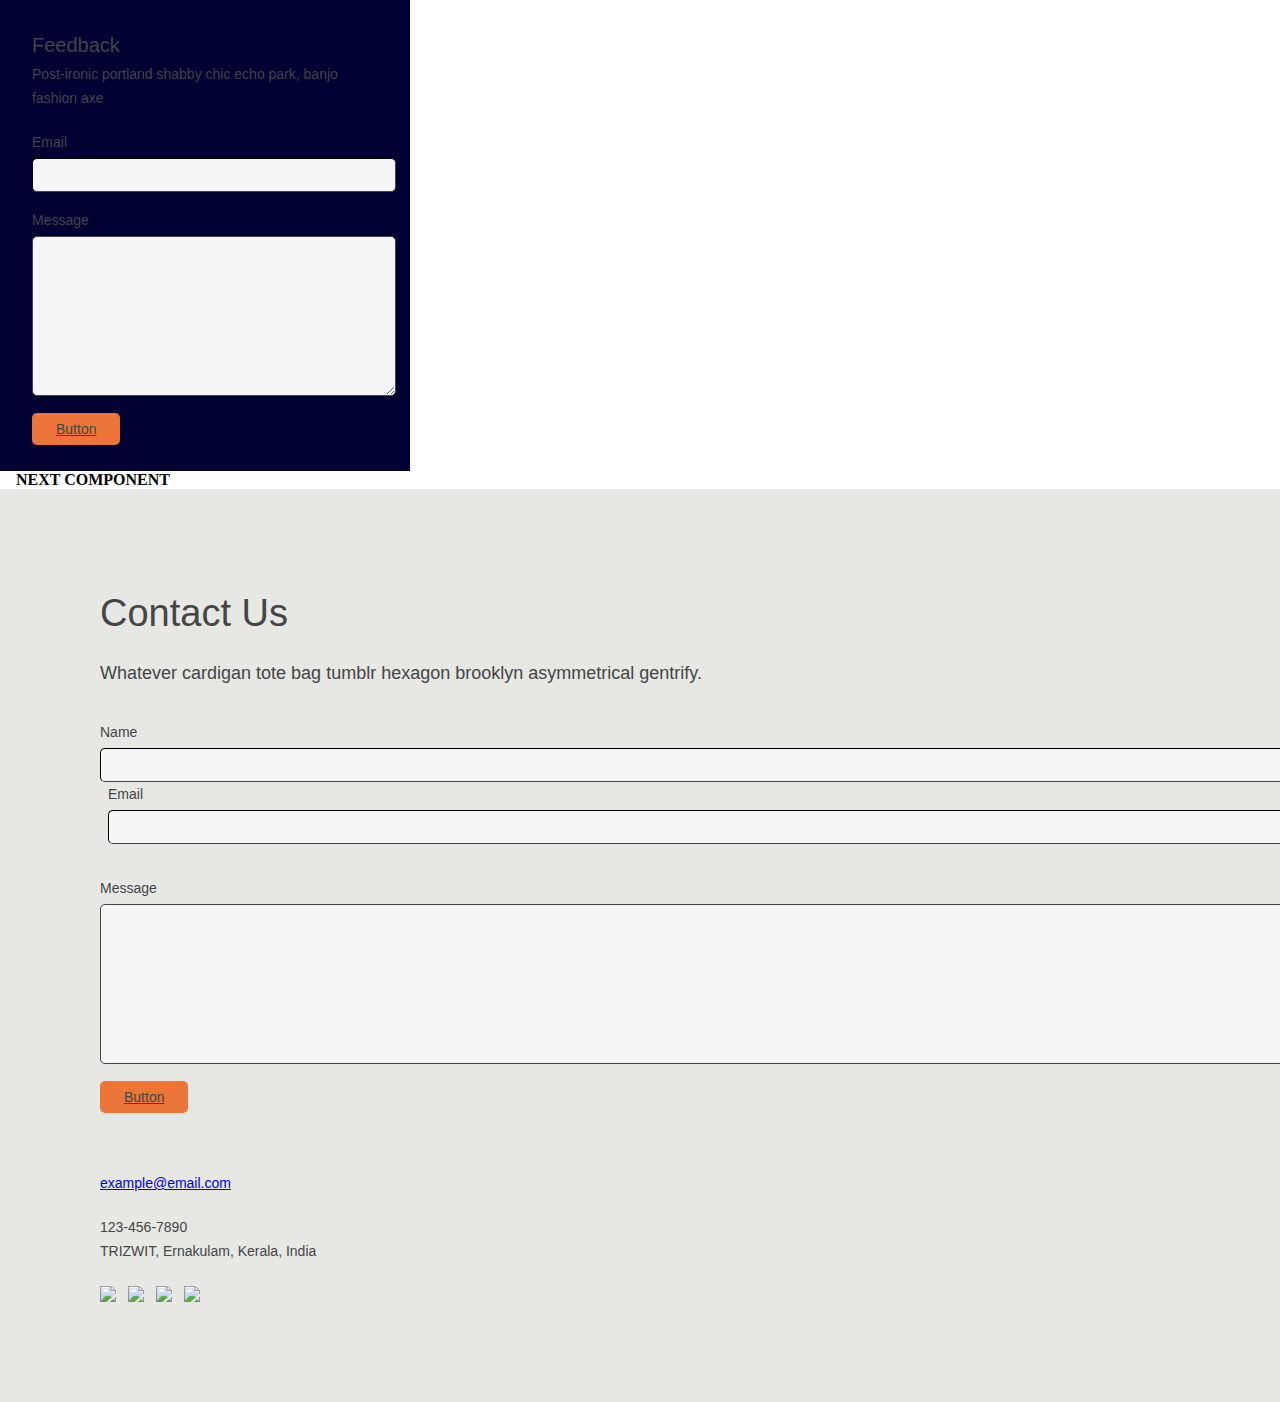
==== commit f42dfb2d: "deploy: a9b282ab68747baefb71940851f8152b315a732a" ====
--- a/index.html
+++ b/index.html
@@ -2,1011 +2,10 @@
 <html lang="en" style="height: 100%;">
 <head>
 <meta charset="UTF-8"><base href="/fastn-components/">
-<meta name="viewport" content="width=device-width, initial-scale=1, maximum-scale=1, user-scalable=0"><meta property="og:title" content="Welcome to doc-site"><meta name="twitter:title" content="Welcome to doc-site">
-<title>Welcome to doc-site</title>
+<meta name="viewport" content="width=device-width, initial-scale=1, maximum-scale=1, user-scalable=0">
+<title></title>
 <script type="ftd" id="ftd-data">
 {
-"fastn-community.github.io/app-switcher/assets#files.images.FTD.svg": {
-"dark": "-/fastn-community.github.io/app-switcher/images/FTD.svg",
-"light": "-/fastn-community.github.io/app-switcher/images/FTD.svg"
-},
-"fastn-community.github.io/app-switcher/assets#files.images.app-switcher-mobile.svg": {
-"dark": "-/fastn-community.github.io/app-switcher/images/app-switcher-mobile.svg",
-"light": "-/fastn-community.github.io/app-switcher/images/app-switcher-mobile.svg"
-},
-"fastn-community.github.io/app-switcher/assets#files.images.cross.svg": {
-"dark": "-/fastn-community.github.io/app-switcher/images/cross.svg",
-"light": "-/fastn-community.github.io/app-switcher/images/cross.svg"
-},
-"fastn-community.github.io/dark-mode-switcher/assets#files.static.dark-mode-active-dark.png": {
-"dark": "-/fastn-community.github.io/dark-mode-switcher/static/dark-mode-active-dark.png",
-"light": "-/fastn-community.github.io/dark-mode-switcher/static/dark-mode-active-dark.png"
-},
-"fastn-community.github.io/dark-mode-switcher/assets#files.static.light-mode-active.png": {
-"dark": "-/fastn-community.github.io/dark-mode-switcher/static/light-mode-active-dark.png",
-"light": "-/fastn-community.github.io/dark-mode-switcher/static/light-mode-active.png"
-},
-"fastn-community.github.io/dark-mode-switcher/assets#files.static.system-mode-active.png": {
-"dark": "-/fastn-community.github.io/dark-mode-switcher/static/system-mode-active-dark.png",
-"light": "-/fastn-community.github.io/dark-mode-switcher/static/system-mode-active.png"
-},
-"fastn-community.github.io/doc-site#doc-page-desktop:login-btn-txt:0,0,2": "Login",
-"fastn-community.github.io/doc-site#doc-page-mobile:extra:0,0,3": [],
-"fastn-community.github.io/doc-site#light-green": {
-"dark": "#0DCEAB",
-"light": "#0DCEAB"
-},
-"fastn-community.github.io/doc-site#page:about-text-url:0": "/",
-"fastn-community.github.io/doc-site#page:about-text:0": "About this page",
-"fastn-community.github.io/doc-site#page:banner:0": [],
-"fastn-community.github.io/doc-site#page:body:0": "⚡️ `doc-site` will help you create a beautiful documentation site in no time.\n\nIt provides out-of-the-box documentation features that can be used to create any\nkind of site(personal website, blog, etc).",
-"fastn-community.github.io/doc-site#page:edit-text-url:0": "/",
-"fastn-community.github.io/doc-site#page:edit-text:0": "Edit This Page",
-"fastn-community.github.io/doc-site#page:footer:0": [],
-"fastn-community.github.io/doc-site#page:full-width:0": false,
-"fastn-community.github.io/doc-site#page:github-icon:0": false,
-"fastn-community.github.io/doc-site#page:github-text-url:0": "/",
-"fastn-community.github.io/doc-site#page:github-text:0": "{green: Sign in} to access Editing Tools",
-"fastn-community.github.io/doc-site#page:open-right-sidebar-info:0": false,
-"fastn-community.github.io/doc-site#page:right-sidebar:0": [],
-"fastn-community.github.io/doc-site#page:show-banner:0": false,
-"fastn-community.github.io/doc-site#page:sidebar:0": false,
-"fastn-community.github.io/doc-site#page:title:0": "Welcome to doc-site",
-"fastn-community.github.io/doc-site#page:wrapper:0": [],
-"fastn-community.github.io/doc-site#right-sidebar-background": {
-"dark": "#262626",
-"light": "#262626"
-},
-"fastn-community.github.io/doc-site/assets#files.static.brand-logo.svg": {
-"dark": "-/fastn-community.github.io/doc-site/static/brand-logo.svg",
-"light": "-/fastn-community.github.io/doc-site/static/brand-logo.svg"
-},
-"fastn-community.github.io/doc-site/assets#files.static.cross-dark.svg": {
-"dark": "-/fastn-community.github.io/doc-site/static/cross-dark.svg",
-"light": "-/fastn-community.github.io/doc-site/static/cross-dark.svg"
-},
-"fastn-community.github.io/doc-site/assets#files.static.cross.svg": {
-"dark": "-/fastn-community.github.io/doc-site/static/cross-dark.svg",
-"light": "-/fastn-community.github.io/doc-site/static/cross.svg"
-},
-"fastn-community.github.io/doc-site/assets#files.static.editor-icon.svg": {
-"dark": "-/fastn-community.github.io/doc-site/static/editor-icon.svg",
-"light": "-/fastn-community.github.io/doc-site/static/editor-icon.svg"
-},
-"fastn-community.github.io/doc-site/assets#files.static.header.hamburger-dark.svg": {
-"dark": "-/fastn-community.github.io/doc-site/static/header/hamburger-dark.svg",
-"light": "-/fastn-community.github.io/doc-site/static/header/hamburger-dark.svg"
-},
-"fastn-community.github.io/doc-site/assets#files.static.header.hamburger.svg": {
-"dark": "-/fastn-community.github.io/doc-site/static/header/hamburger-dark.svg",
-"light": "-/fastn-community.github.io/doc-site/static/header/hamburger.svg"
-},
-"fastn-community.github.io/doc-site/assets#files.static.info-icon.svg": {
-"dark": "-/fastn-community.github.io/doc-site/static/info-icon.svg",
-"light": "-/fastn-community.github.io/doc-site/static/info-icon.svg"
-},
-"fastn-community.github.io/doc-site/assets#files.static.ipsum-logo.svg": {
-"dark": "-/fastn-community.github.io/doc-site/static/ipsum-logo-dark.svg",
-"light": "-/fastn-community.github.io/doc-site/static/ipsum-logo.svg"
-},
-"fastn-community.github.io/doc-site/common#apps": {
-"items": [],
-"len": 0
-},
-"fastn-community.github.io/doc-site/common#brand-caption": "FifthTry",
-"fastn-community.github.io/doc-site/common#brand-site-logo": {
-"dark": "https://www.fifthtry.com/-/fifthtry.com/images/dummy-site-logo.png",
-"light": "https://www.fifthtry.com/-/fifthtry.com/images/dummy-site-logo.png"
-},
-"fastn-community.github.io/doc-site/common#brand-site-name": "FifthTry",
-"fastn-community.github.io/doc-site/common#brand-site-url": "/",
-"fastn-community.github.io/doc-site/common#is-reader": false,
-"fastn-community.github.io/doc-site/common#itemlist": [
-{
-"is-last": false,
-"title": "About",
-"url": "https://github.com/FifthTry"
-},
-{
-"is-last": false,
-"title": "Terms",
-"url": "https://fifthtry.com/terms/"
-},
-{
-"is-last": false,
-"title": "Privacy",
-"url": "https://fifthtry.com/privacy/"
-},
-{
-"is-last": true,
-"title": "Blog",
-"url": "https://fifthtry.com/blog/"
-}
-],
-"fastn-community.github.io/doc-site/common#login-button": false,
-"fastn-community.github.io/doc-site/common#login-url": "/",
-"fastn-community.github.io/doc-site/common#logo-height": 64,
-"fastn-community.github.io/doc-site/common#logo-width": 200,
-"fastn-community.github.io/doc-site/common#parent-brand": true,
-"fastn-community.github.io/doc-site/common#sections": [],
-"fastn-community.github.io/doc-site/common#show-floater": false,
-"fastn-community.github.io/doc-site/common#show-footer": true,
-"fastn-community.github.io/doc-site/common#site-logo": {
-"dark": "-/fastn-community.github.io/doc-site/static/ipsum-logo-dark.svg",
-"light": "-/fastn-community.github.io/doc-site/static/ipsum-logo.svg"
-},
-"fastn-community.github.io/doc-site/common#site-name": "Doc Site",
-"fastn-community.github.io/doc-site/common#site-url": "index.html",
-"fastn-community.github.io/doc-site/common#sitemap": {
-"sections": [],
-"subsections": [],
-"toc": []
-},
-"fastn-community.github.io/doc-site/common#wall-message": "Please, login via clicking on below button",
-"fastn-community.github.io/header#footer-list": [],
-"fastn-community.github.io/header#header-desktop:extra:0,0,2,1,2": [],
-"fastn-community.github.io/header#header:current-url:0,0,2,1": "/",
-"fastn-community.github.io/header#header:current-url:0,0,3,1": "/",
-"fastn-community.github.io/header#header:footer-nav:0,0,2,1": [],
-"fastn-community.github.io/header#header:footer-nav:0,0,3,1": [],
-"fastn-community.github.io/header#header:full-width:0,0,2,1": true,
-"fastn-community.github.io/header#header:full-width:0,0,3,1": true,
-"fastn-community.github.io/header#header:login-btn-txt:0,0,3,1": "Login",
-"fastn-community.github.io/header#header:login-btn-url:0,0,2,1": "index.html",
-"fastn-community.github.io/header#header:login-btn-url:0,0,3,1": "index.html",
-"fastn-community.github.io/header#header:login-button:0,0,3,1": false,
-"fastn-community.github.io/header#header:parent-brand:0,0,2,1": false,
-"fastn-community.github.io/header#header:products:0,0,2,1": [],
-"fastn-community.github.io/header#header:products:0,0,3,1": [],
-"fastn-community.github.io/header#header:show-section:0,0,2,1": false,
-"fastn-community.github.io/header#header:show-section:0,0,3,1": false,
-"fastn-community.github.io/header#header:sidebar-open:0,0,2,1": false,
-"fastn-community.github.io/header#header:sidebar-open:0,0,3,1": false,
-"fastn-community.github.io/header#header:width:0,0,2,1": "100",
-"fastn-community.github.io/header#header:width:0,0,3,1": "100",
-"fastn-community.github.io/header/assets#files.static.down-arrow-dark.svg": {
-"dark": "-/fastn-community.github.io/header/static/down-arrow-dark.svg",
-"light": "-/fastn-community.github.io/header/static/down-arrow-dark.svg"
-},
-"fastn-community.github.io/header/assets#files.static.header.cross.svg": {
-"dark": "-/fastn-community.github.io/header/static/header/cross-dark.svg",
-"light": "-/fastn-community.github.io/header/static/header/cross.svg"
-},
-"fastn-community.github.io/header/assets#files.static.header.hamburger-dark.svg": {
-"dark": "-/fastn-community.github.io/header/static/header/hamburger-dark.svg",
-"light": "-/fastn-community.github.io/header/static/header/hamburger-dark.svg"
-},
-"fastn-community.github.io/header/assets#files.static.icon-github.svg": {
-"dark": "-/fastn-community.github.io/header/static/icon-github-dark.svg",
-"light": "-/fastn-community.github.io/header/static/icon-github.svg"
-},
-"fastn-community.github.io/header/assets#files.static.up-arrow-dark.svg": {
-"dark": "-/fastn-community.github.io/header/static/up-arrow-dark.svg",
-"light": "-/fastn-community.github.io/header/static/up-arrow-dark.svg"
-},
-"fastn-community.github.io/roboto-font/assets#fonts": {
-"Roboto": "fastn-community-github-io-roboto-font-Roboto"
-},
-"fastn-community.github.io/roboto-typography#blockquote": {
-"desktop": {
-"font-family": "fastn-community-github-io-roboto-font-Roboto",
-"letter-spacing": "0px",
-"line-height": "16px",
-"size": "14px",
-"weight": 400
-},
-"mobile": {
-"font-family": "fastn-community-github-io-roboto-font-Roboto",
-"letter-spacing": "0px",
-"line-height": "16px",
-"size": "14px",
-"weight": 400
-}
-},
-"fastn-community.github.io/roboto-typography#blockquote-desktop": {
-"font-family": "fastn-community-github-io-roboto-font-Roboto",
-"letter-spacing": "0px",
-"line-height": "16px",
-"size": "14px",
-"weight": 400
-},
-"fastn-community.github.io/roboto-typography#blockquote-mobile": {
-"font-family": "fastn-community-github-io-roboto-font-Roboto",
-"letter-spacing": "0px",
-"line-height": "16px",
-"size": "14px",
-"weight": 400
-},
-"fastn-community.github.io/roboto-typography#button-large": {
-"desktop": {
-"font-family": "fastn-community-github-io-roboto-font-Roboto",
-"letter-spacing": "0px",
-"line-height": "24px",
-"size": "18px",
-"weight": 700
-},
-"mobile": {
-"font-family": "fastn-community-github-io-roboto-font-Roboto",
-"letter-spacing": "0px",
-"line-height": "24px",
-"size": "18px",
-"weight": 700
-}
-},
-"fastn-community.github.io/roboto-typography#button-large-desktop": {
-"font-family": "fastn-community-github-io-roboto-font-Roboto",
-"letter-spacing": "0px",
-"line-height": "24px",
-"size": "18px",
-"weight": 700
-},
-"fastn-community.github.io/roboto-typography#button-large-mobile": {
-"font-family": "fastn-community-github-io-roboto-font-Roboto",
-"letter-spacing": "0px",
-"line-height": "24px",
-"size": "18px",
-"weight": 700
-},
-"fastn-community.github.io/roboto-typography#button-medium": {
-"desktop": {
-"font-family": "fastn-community-github-io-roboto-font-Roboto",
-"letter-spacing": "0px",
-"line-height": "21px",
-"size": "16px",
-"weight": 700
-},
-"mobile": {
-"font-family": "fastn-community-github-io-roboto-font-Roboto",
-"letter-spacing": "0px",
-"line-height": "21px",
-"size": "16px",
-"weight": 400
-}
-},
-"fastn-community.github.io/roboto-typography#button-medium-desktop": {
-"font-family": "fastn-community-github-io-roboto-font-Roboto",
-"letter-spacing": "0px",
-"line-height": "21px",
-"size": "16px",
-"weight": 700
-},
-"fastn-community.github.io/roboto-typography#button-medium-mobile": {
-"font-family": "fastn-community-github-io-roboto-font-Roboto",
-"letter-spacing": "0px",
-"line-height": "21px",
-"size": "16px",
-"weight": 400
-},
-"fastn-community.github.io/roboto-typography#button-small": {
-"desktop": {
-"font-family": "fastn-community-github-io-roboto-font-Roboto",
-"letter-spacing": "0px",
-"line-height": "19px",
-"size": "14px",
-"weight": 700
-},
-"mobile": {
-"font-family": "fastn-community-github-io-roboto-font-Roboto",
-"letter-spacing": "0px",
-"line-height": "19px",
-"size": "14px",
-"weight": 400
-}
-},
-"fastn-community.github.io/roboto-typography#button-small-desktop": {
-"font-family": "fastn-community-github-io-roboto-font-Roboto",
-"letter-spacing": "0px",
-"line-height": "19px",
-"size": "14px",
-"weight": 700
-},
-"fastn-community.github.io/roboto-typography#button-small-mobile": {
-"font-family": "fastn-community-github-io-roboto-font-Roboto",
-"letter-spacing": "0px",
-"line-height": "19px",
-"size": "14px",
-"weight": 400
-},
-"fastn-community.github.io/roboto-typography#copy-large": {
-"desktop": {
-"font-family": "fastn-community-github-io-roboto-font-Roboto",
-"letter-spacing": "0px",
-"line-height": "28px",
-"size": "20px",
-"weight": 400
-},
-"mobile": {
-"font-family": "fastn-community-github-io-roboto-font-Roboto",
-"letter-spacing": "0px",
-"line-height": "28px",
-"size": "20px",
-"weight": 400
-}
-},
-"fastn-community.github.io/roboto-typography#copy-large-desktop": {
-"font-family": "fastn-community-github-io-roboto-font-Roboto",
-"letter-spacing": "0px",
-"line-height": "28px",
-"size": "20px",
-"weight": 400
-},
-"fastn-community.github.io/roboto-typography#copy-large-mobile": {
-"font-family": "fastn-community-github-io-roboto-font-Roboto",
-"letter-spacing": "0px",
-"line-height": "28px",
-"size": "20px",
-"weight": 400
-},
-"fastn-community.github.io/roboto-typography#copy-regular": {
-"desktop": {
-"font-family": "fastn-community-github-io-roboto-font-Roboto",
-"letter-spacing": "0px",
-"line-height": "24px",
-"size": "16px",
-"weight": 400
-},
-"mobile": {
-"font-family": "fastn-community-github-io-roboto-font-Roboto",
-"letter-spacing": "0px",
-"line-height": "24px",
-"size": "16px",
-"weight": 400
-}
-},
-"fastn-community.github.io/roboto-typography#copy-regular-desktop": {
-"font-family": "fastn-community-github-io-roboto-font-Roboto",
-"letter-spacing": "0px",
-"line-height": "24px",
-"size": "16px",
-"weight": 400
-},
-"fastn-community.github.io/roboto-typography#copy-regular-mobile": {
-"font-family": "fastn-community-github-io-roboto-font-Roboto",
-"letter-spacing": "0px",
-"line-height": "24px",
-"size": "16px",
-"weight": 400
-},
-"fastn-community.github.io/roboto-typography#copy-small": {
-"desktop": {
-"font-family": "fastn-community-github-io-roboto-font-Roboto",
-"letter-spacing": "0px",
-"line-height": "20px",
-"size": "16px",
-"weight": 400
-},
-"mobile": {
-"font-family": "fastn-community-github-io-roboto-font-Roboto",
-"letter-spacing": "0px",
-"line-height": "20px",
-"size": "16px",
-"weight": 400
-}
-},
-"fastn-community.github.io/roboto-typography#copy-small-desktop": {
-"font-family": "fastn-community-github-io-roboto-font-Roboto",
-"letter-spacing": "0px",
-"line-height": "20px",
-"size": "16px",
-"weight": 400
-},
-"fastn-community.github.io/roboto-typography#copy-small-mobile": {
-"font-family": "fastn-community-github-io-roboto-font-Roboto",
-"letter-spacing": "0px",
-"line-height": "20px",
-"size": "16px",
-"weight": 400
-},
-"fastn-community.github.io/roboto-typography#fine-print": {
-"desktop": {
-"font-family": "fastn-community-github-io-roboto-font-Roboto",
-"letter-spacing": "0px",
-"line-height": "18px",
-"size": "14px",
-"weight": 400
-},
-"mobile": {
-"font-family": "fastn-community-github-io-roboto-font-Roboto",
-"letter-spacing": "0px",
-"line-height": "18px",
-"size": "14px",
-"weight": 400
-}
-},
-"fastn-community.github.io/roboto-typography#fine-print-desktop": {
-"font-family": "fastn-community-github-io-roboto-font-Roboto",
-"letter-spacing": "0px",
-"line-height": "18px",
-"size": "14px",
-"weight": 400
-},
-"fastn-community.github.io/roboto-typography#fine-print-mobile": {
-"font-family": "fastn-community-github-io-roboto-font-Roboto",
-"letter-spacing": "0px",
-"line-height": "18px",
-"size": "14px",
-"weight": 400
-},
-"fastn-community.github.io/roboto-typography#heading-hero": {
-"desktop": {
-"font-family": "fastn-community-github-io-roboto-font-Roboto",
-"letter-spacing": "0px",
-"line-height": "60px",
-"size": "52px",
-"weight": 700
-},
-"mobile": {
-"font-family": "fastn-community-github-io-roboto-font-Roboto",
-"letter-spacing": "0px",
-"line-height": "60px",
-"size": "52px",
-"weight": 700
-}
-},
-"fastn-community.github.io/roboto-typography#heading-hero-desktop": {
-"font-family": "fastn-community-github-io-roboto-font-Roboto",
-"letter-spacing": "0px",
-"line-height": "60px",
-"size": "52px",
-"weight": 700
-},
-"fastn-community.github.io/roboto-typography#heading-hero-mobile": {
-"font-family": "fastn-community-github-io-roboto-font-Roboto",
-"letter-spacing": "0px",
-"line-height": "60px",
-"size": "52px",
-"weight": 700
-},
-"fastn-community.github.io/roboto-typography#heading-large": {
-"desktop": {
-"font-family": "fastn-community-github-io-roboto-font-Roboto",
-"letter-spacing": "0px",
-"line-height": "48px",
-"size": "40px",
-"weight": 700
-},
-"mobile": {
-"font-family": "fastn-community-github-io-roboto-font-Roboto",
-"letter-spacing": "0px",
-"line-height": "48px",
-"size": "40px",
-"weight": 700
-}
-},
-"fastn-community.github.io/roboto-typography#heading-large-desktop": {
-"font-family": "fastn-community-github-io-roboto-font-Roboto",
-"letter-spacing": "0px",
-"line-height": "48px",
-"size": "40px",
-"weight": 700
-},
-"fastn-community.github.io/roboto-typography#heading-large-mobile": {
-"font-family": "fastn-community-github-io-roboto-font-Roboto",
-"letter-spacing": "0px",
-"line-height": "48px",
-"size": "40px",
-"weight": 700
-},
-"fastn-community.github.io/roboto-typography#heading-medium": {
-"desktop": {
-"font-family": "fastn-community-github-io-roboto-font-Roboto",
-"letter-spacing": "0px",
-"line-height": "44px",
-"size": "32px",
-"weight": 600
-},
-"mobile": {
-"font-family": "fastn-community-github-io-roboto-font-Roboto",
-"letter-spacing": "0px",
-"line-height": "44px",
-"size": "32px",
-"weight": 600
-}
-},
-"fastn-community.github.io/roboto-typography#heading-medium-desktop": {
-"font-family": "fastn-community-github-io-roboto-font-Roboto",
-"letter-spacing": "0px",
-"line-height": "44px",
-"size": "32px",
-"weight": 600
-},
-"fastn-community.github.io/roboto-typography#heading-medium-mobile": {
-"font-family": "fastn-community-github-io-roboto-font-Roboto",
-"letter-spacing": "0px",
-"line-height": "44px",
-"size": "32px",
-"weight": 600
-},
-"fastn-community.github.io/roboto-typography#heading-small": {
-"desktop": {
-"font-family": "fastn-community-github-io-roboto-font-Roboto",
-"letter-spacing": "0px",
-"line-height": "36px",
-"size": "24px",
-"weight": 500
-},
-"mobile": {
-"font-family": "fastn-community-github-io-roboto-font-Roboto",
-"letter-spacing": "0px",
-"line-height": "36px",
-"size": "24px",
-"weight": 500
-}
-},
-"fastn-community.github.io/roboto-typography#heading-small-desktop": {
-"font-family": "fastn-community-github-io-roboto-font-Roboto",
-"letter-spacing": "0px",
-"line-height": "36px",
-"size": "24px",
-"weight": 500
-},
-"fastn-community.github.io/roboto-typography#heading-small-mobile": {
-"font-family": "fastn-community-github-io-roboto-font-Roboto",
-"letter-spacing": "0px",
-"line-height": "36px",
-"size": "24px",
-"weight": 500
-},
-"fastn-community.github.io/roboto-typography#heading-tiny": {
-"desktop": {
-"font-family": "fastn-community-github-io-roboto-font-Roboto",
-"letter-spacing": "0px",
-"line-height": "26px",
-"size": "18px",
-"weight": 500
-},
-"mobile": {
-"font-family": "fastn-community-github-io-roboto-font-Roboto",
-"letter-spacing": "0px",
-"line-height": "26px",
-"size": "18px",
-"weight": 500
-}
-},
-"fastn-community.github.io/roboto-typography#heading-tiny-desktop": {
-"font-family": "fastn-community-github-io-roboto-font-Roboto",
-"letter-spacing": "0px",
-"line-height": "26px",
-"size": "18px",
-"weight": 500
-},
-"fastn-community.github.io/roboto-typography#heading-tiny-mobile": {
-"font-family": "fastn-community-github-io-roboto-font-Roboto",
-"letter-spacing": "0px",
-"line-height": "26px",
-"size": "18px",
-"weight": 500
-},
-"fastn-community.github.io/roboto-typography#label-large": {
-"desktop": {
-"font-family": "fastn-community-github-io-roboto-font-Roboto",
-"letter-spacing": "0px",
-"line-height": "22px",
-"size": "16px",
-"weight": 400
-},
-"mobile": {
-"font-family": "fastn-community-github-io-roboto-font-Roboto",
-"letter-spacing": "0px",
-"line-height": "22px",
-"size": "16px",
-"weight": 400
-}
-},
-"fastn-community.github.io/roboto-typography#label-large-desktop": {
-"font-family": "fastn-community-github-io-roboto-font-Roboto",
-"letter-spacing": "0px",
-"line-height": "22px",
-"size": "16px",
-"weight": 400
-},
-"fastn-community.github.io/roboto-typography#label-large-mobile": {
-"font-family": "fastn-community-github-io-roboto-font-Roboto",
-"letter-spacing": "0px",
-"line-height": "22px",
-"size": "16px",
-"weight": 400
-},
-"fastn-community.github.io/roboto-typography#label-small": {
-"desktop": {
-"font-family": "fastn-community-github-io-roboto-font-Roboto",
-"letter-spacing": "0px",
-"line-height": "16px",
-"size": "14px",
-"weight": 400
-},
-"mobile": {
-"font-family": "fastn-community-github-io-roboto-font-Roboto",
-"letter-spacing": "0px",
-"line-height": "16px",
-"size": "14px",
-"weight": 400
-}
-},
-"fastn-community.github.io/roboto-typography#label-small-desktop": {
-"font-family": "fastn-community-github-io-roboto-font-Roboto",
-"letter-spacing": "0px",
-"line-height": "16px",
-"size": "14px",
-"weight": 400
-},
-"fastn-community.github.io/roboto-typography#label-small-mobile": {
-"font-family": "fastn-community-github-io-roboto-font-Roboto",
-"letter-spacing": "0px",
-"line-height": "16px",
-"size": "14px",
-"weight": 400
-},
-"fastn-community.github.io/roboto-typography#link": {
-"desktop": {
-"font-family": "fastn-community-github-io-roboto-font-Roboto",
-"letter-spacing": "0px",
-"line-height": "19px",
-"size": "14px",
-"weight": 700
-},
-"mobile": {
-"font-family": "fastn-community-github-io-roboto-font-Roboto",
-"letter-spacing": "0px",
-"line-height": "19px",
-"size": "14px",
-"weight": 400
-}
-},
-"fastn-community.github.io/roboto-typography#link-desktop": {
-"font-family": "fastn-community-github-io-roboto-font-Roboto",
-"letter-spacing": "0px",
-"line-height": "19px",
-"size": "14px",
-"weight": 700
-},
-"fastn-community.github.io/roboto-typography#link-mobile": {
-"font-family": "fastn-community-github-io-roboto-font-Roboto",
-"letter-spacing": "0px",
-"line-height": "19px",
-"size": "14px",
-"weight": 400
-},
-"fastn-community.github.io/roboto-typography#source-code": {
-"desktop": {
-"font-family": "fastn-community-github-io-roboto-font-Roboto",
-"letter-spacing": "0px",
-"line-height": "16px",
-"size": "14px",
-"weight": 400
-},
-"mobile": {
-"font-family": "fastn-community-github-io-roboto-font-Roboto",
-"letter-spacing": "0px",
-"line-height": "16px",
-"size": "14px",
-"weight": 400
-}
-},
-"fastn-community.github.io/roboto-typography#source-code-desktop": {
-"font-family": "fastn-community-github-io-roboto-font-Roboto",
-"letter-spacing": "0px",
-"line-height": "16px",
-"size": "14px",
-"weight": 400
-},
-"fastn-community.github.io/roboto-typography#source-code-mobile": {
-"font-family": "fastn-community-github-io-roboto-font-Roboto",
-"letter-spacing": "0px",
-"line-height": "16px",
-"size": "14px",
-"weight": 400
-},
-"fastn-community.github.io/roboto-typography#types": {
-"blockquote": {
-"desktop": {
-"font-family": "fastn-community-github-io-roboto-font-Roboto",
-"letter-spacing": "0px",
-"line-height": "16px",
-"size": "14px",
-"weight": 400
-},
-"mobile": {
-"font-family": "fastn-community-github-io-roboto-font-Roboto",
-"letter-spacing": "0px",
-"line-height": "16px",
-"size": "14px",
-"weight": 400
-}
-},
-"button-large": {
-"desktop": {
-"font-family": "fastn-community-github-io-roboto-font-Roboto",
-"letter-spacing": "0px",
-"line-height": "24px",
-"size": "18px",
-"weight": 700
-},
-"mobile": {
-"font-family": "fastn-community-github-io-roboto-font-Roboto",
-"letter-spacing": "0px",
-"line-height": "24px",
-"size": "18px",
-"weight": 700
-}
-},
-"button-medium": {
-"desktop": {
-"font-family": "fastn-community-github-io-roboto-font-Roboto",
-"letter-spacing": "0px",
-"line-height": "21px",
-"size": "16px",
-"weight": 700
-},
-"mobile": {
-"font-family": "fastn-community-github-io-roboto-font-Roboto",
-"letter-spacing": "0px",
-"line-height": "21px",
-"size": "16px",
-"weight": 400
-}
-},
-"button-small": {
-"desktop": {
-"font-family": "fastn-community-github-io-roboto-font-Roboto",
-"letter-spacing": "0px",
-"line-height": "19px",
-"size": "14px",
-"weight": 700
-},
-"mobile": {
-"font-family": "fastn-community-github-io-roboto-font-Roboto",
-"letter-spacing": "0px",
-"line-height": "19px",
-"size": "14px",
-"weight": 400
-}
-},
-"copy-large": {
-"desktop": {
-"font-family": "fastn-community-github-io-roboto-font-Roboto",
-"letter-spacing": "0px",
-"line-height": "28px",
-"size": "20px",
-"weight": 400
-},
-"mobile": {
-"font-family": "fastn-community-github-io-roboto-font-Roboto",
-"letter-spacing": "0px",
-"line-height": "28px",
-"size": "20px",
-"weight": 400
-}
-},
-"copy-regular": {
-"desktop": {
-"font-family": "fastn-community-github-io-roboto-font-Roboto",
-"letter-spacing": "0px",
-"line-height": "24px",
-"size": "16px",
-"weight": 400
-},
-"mobile": {
-"font-family": "fastn-community-github-io-roboto-font-Roboto",
-"letter-spacing": "0px",
-"line-height": "24px",
-"size": "16px",
-"weight": 400
-}
-},
-"copy-small": {
-"desktop": {
-"font-family": "fastn-community-github-io-roboto-font-Roboto",
-"letter-spacing": "0px",
-"line-height": "20px",
-"size": "16px",
-"weight": 400
-},
-"mobile": {
-"font-family": "fastn-community-github-io-roboto-font-Roboto",
-"letter-spacing": "0px",
-"line-height": "20px",
-"size": "16px",
-"weight": 400
-}
-},
-"fine-print": {
-"desktop": {
-"font-family": "fastn-community-github-io-roboto-font-Roboto",
-"letter-spacing": "0px",
-"line-height": "18px",
-"size": "14px",
-"weight": 400
-},
-"mobile": {
-"font-family": "fastn-community-github-io-roboto-font-Roboto",
-"letter-spacing": "0px",
-"line-height": "18px",
-"size": "14px",
-"weight": 400
-}
-},
-"heading-hero": {
-"desktop": {
-"font-family": "fastn-community-github-io-roboto-font-Roboto",
-"letter-spacing": "0px",
-"line-height": "60px",
-"size": "52px",
-"weight": 700
-},
-"mobile": {
-"font-family": "fastn-community-github-io-roboto-font-Roboto",
-"letter-spacing": "0px",
-"line-height": "60px",
-"size": "52px",
-"weight": 700
-}
-},
-"heading-large": {
-"desktop": {
-"font-family": "fastn-community-github-io-roboto-font-Roboto",
-"letter-spacing": "0px",
-"line-height": "48px",
-"size": "40px",
-"weight": 700
-},
-"mobile": {
-"font-family": "fastn-community-github-io-roboto-font-Roboto",
-"letter-spacing": "0px",
-"line-height": "48px",
-"size": "40px",
-"weight": 700
-}
-},
-"heading-medium": {
-"desktop": {
-"font-family": "fastn-community-github-io-roboto-font-Roboto",
-"letter-spacing": "0px",
-"line-height": "44px",
-"size": "32px",
-"weight": 600
-},
-"mobile": {
-"font-family": "fastn-community-github-io-roboto-font-Roboto",
-"letter-spacing": "0px",
-"line-height": "44px",
-"size": "32px",
-"weight": 600
-}
-},
-"heading-small": {
-"desktop": {
-"font-family": "fastn-community-github-io-roboto-font-Roboto",
-"letter-spacing": "0px",
-"line-height": "36px",
-"size": "24px",
-"weight": 500
-},
-"mobile": {
-"font-family": "fastn-community-github-io-roboto-font-Roboto",
-"letter-spacing": "0px",
-"line-height": "36px",
-"size": "24px",
-"weight": 500
-}
-},
-"heading-tiny": {
-"desktop": {
-"font-family": "fastn-community-github-io-roboto-font-Roboto",
-"letter-spacing": "0px",
-"line-height": "26px",
-"size": "18px",
-"weight": 500
-},
-"mobile": {
-"font-family": "fastn-community-github-io-roboto-font-Roboto",
-"letter-spacing": "0px",
-"line-height": "26px",
-"size": "18px",
-"weight": 500
-}
-},
-"label-large": {
-"desktop": {
-"font-family": "fastn-community-github-io-roboto-font-Roboto",
-"letter-spacing": "0px",
-"line-height": "22px",
-"size": "16px",
-"weight": 400
-},
-"mobile": {
-"font-family": "fastn-community-github-io-roboto-font-Roboto",
-"letter-spacing": "0px",
-"line-height": "22px",
-"size": "16px",
-"weight": 400
-}
-},
-"label-small": {
-"desktop": {
-"font-family": "fastn-community-github-io-roboto-font-Roboto",
-"letter-spacing": "0px",
-"line-height": "16px",
-"size": "14px",
-"weight": 400
-},
-"mobile": {
-"font-family": "fastn-community-github-io-roboto-font-Roboto",
-"letter-spacing": "0px",
-"line-height": "16px",
-"size": "14px",
-"weight": 400
-}
-},
-"link": {
-"desktop": {
-"font-family": "fastn-community-github-io-roboto-font-Roboto",
-"letter-spacing": "0px",
-"line-height": "19px",
-"size": "14px",
-"weight": 700
-},
-"mobile": {
-"font-family": "fastn-community-github-io-roboto-font-Roboto",
-"letter-spacing": "0px",
-"line-height": "19px",
-"size": "14px",
-"weight": 400
-}
-},
-"source-code": {
-"desktop": {
-"font-family": "fastn-community-github-io-roboto-font-Roboto",
-"letter-spacing": "0px",
-"line-height": "16px",
-"size": "14px",
-"weight": 400
-},
-"mobile": {
-"font-family": "fastn-community-github-io-roboto-font-Roboto",
-"letter-spacing": "0px",
-"line-height": "16px",
-"size": "14px",
-"weight": 400
-}
-}
-},
-"fastn-community.github.io/typography#h2:body:0,0,2,2,1,2,1,5": "You are one click away, just check [our documentation](https://fastn.com/) and \ndont forget to jump into our [FifthTry Discord server](https://discord.gg/bucrdvptYd).",
-"fastn-community.github.io/typography#h2:body:0,0,3,2,1,1,5": "You are one click away, just check [our documentation](https://fastn.com/) and \ndont forget to jump into our [FifthTry Discord server](https://discord.gg/bucrdvptYd).",
-"fastn-community.github.io/typography#h2:title:0,0,2,2,1,2,1,5": "Learn fastn and become a pro?",
-"fastn-community.github.io/typography#h2:title:0,0,3,2,1,1,5": "Learn fastn and become a pro?",
-"fastn-community.github.io/typography#h3:body:0,0,2,2,1,2,1,0": "Create your first fastn [web-site](https://fastn.com/expander/hello-world/-/build/) \nproject in just 5 minutes!",
-"fastn-community.github.io/typography#h3:body:0,0,2,2,1,2,1,1": "Create your first page. \n[Click here to know more](https://fastn-community.github.io/doc-site/page/).",
-"fastn-community.github.io/typography#h3:body:0,0,2,2,1,2,1,2": "Feel free to check [our expander course](https://fastn.com/expander/) or jump\ninto our [FifthTry Discord server](https://discord.gg/bucrdvptYd).",
-"fastn-community.github.io/typography#h3:body:0,0,2,2,1,2,1,3": "Our all documentation sites uses this `doc-site` theme.\n\n- [fastn.com](https://fastn.com/home/)\n- [FifthTry.com](https://www.fifthtry.com/)",
-"fastn-community.github.io/typography#h3:body:0,0,3,2,1,1,0": "Create your first fastn [web-site](https://fastn.com/expander/hello-world/-/build/) \nproject in just 5 minutes!",
-"fastn-community.github.io/typography#h3:body:0,0,3,2,1,1,1": "Create your first page. \n[Click here to know more](https://fastn-community.github.io/doc-site/page/).",
-"fastn-community.github.io/typography#h3:body:0,0,3,2,1,1,2": "Feel free to check [our expander course](https://fastn.com/expander/) or jump\ninto our [FifthTry Discord server](https://discord.gg/bucrdvptYd).",
-"fastn-community.github.io/typography#h3:body:0,0,3,2,1,1,3": "Our all documentation sites uses this `doc-site` theme.\n\n- [fastn.com](https://fastn.com/home/)\n- [FifthTry.com](https://www.fifthtry.com/)",
-"fastn-community.github.io/typography#h3:title:0,0,2,2,1,2,1,0": "🚀 Fast Track",
-"fastn-community.github.io/typography#h3:title:0,0,2,2,1,2,1,1": "🌟 Whats next?",
-"fastn-community.github.io/typography#h3:title:0,0,2,2,1,2,1,2": "👀 Want to learn more?",
-"fastn-community.github.io/typography#h3:title:0,0,2,2,1,2,1,3": "🎯 Used by?",
-"fastn-community.github.io/typography#h3:title:0,0,3,2,1,1,0": "🚀 Fast Track",
-"fastn-community.github.io/typography#h3:title:0,0,3,2,1,1,1": "🌟 Whats next?",
-"fastn-community.github.io/typography#h3:title:0,0,3,2,1,1,2": "👀 Want to learn more?",
-"fastn-community.github.io/typography#h3:title:0,0,3,2,1,1,3": "🎯 Used by?",
-"fastn-community.github.io/typography#markdown:body:0,0,2,2,1,2,1,4": "\\.",
-"fastn-community.github.io/typography#markdown:body:0,0,3,2,1,1,4": "\\.",
-"fifthtry.github.io/product-switcher#current-product": 1,
-"fifthtry.github.io/product-switcher#shadow-color": {
-"dark": "rgba(45, 212, 191, 0.2)",
-"light": "rgba(45, 212, 191, 0.2)"
-},
-"fifthtry.github.io/product-switcher#switcher:mouse-events:0,0,2,1,1,0,0,1,0": false,
-"fifthtry.github.io/product-switcher#switcher:mouse-events:0,0,2,1,2,0,0,0,2,0": false,
-"fifthtry.github.io/product-switcher#switcher:on-left:0,0,2,1,1,0,0,1,0": true,
-"fifthtry.github.io/product-switcher#switcher:on-left:0,0,2,1,2,0,0,0,2,0": true,
-"fifthtry.github.io/product-switcher#var-current-product": 1,
-"fifthtry.github.io/product-switcher/assets#files.assets.images.down-arrow.svg": {
-"dark": "-/fifthtry.github.io/product-switcher/assets/images/down-arrow.svg",
-"light": "-/fifthtry.github.io/product-switcher/assets/images/down-arrow.svg"
-},
 "ftd#breakpoint-width": {
 "mobile": 768
 },
@@ -1552,18 +551,40 @@
 "ftd#font-code": "sans-serif",
 "ftd#font-copy": "sans-serif",
 "ftd#font-display": "sans-serif",
-"ftd#system-dark-mode": false
+"ftd#system-dark-mode": false,
+"shaheen-senpai.github.io/fastn-components/assets#files.images.facebook.svg": {
+"dark": "-/shaheen-senpai.github.io/fastn-components/images/facebook.svg",
+"light": "-/shaheen-senpai.github.io/fastn-components/images/facebook.svg"
+},
+"shaheen-senpai.github.io/fastn-components/assets#files.images.instagram.svg": {
+"dark": "-/shaheen-senpai.github.io/fastn-components/images/instagram.svg",
+"light": "-/shaheen-senpai.github.io/fastn-components/images/instagram.svg"
+},
+"shaheen-senpai.github.io/fastn-components/assets#files.images.linkedin.svg": {
+"dark": "-/shaheen-senpai.github.io/fastn-components/images/linkedin.svg",
+"light": "-/shaheen-senpai.github.io/fastn-components/images/linkedin.svg"
+},
+"shaheen-senpai.github.io/fastn-components/assets#files.images.twitter.svg": {
+"dark": "-/shaheen-senpai.github.io/fastn-components/images/twitter.svg",
+"light": "-/shaheen-senpai.github.io/fastn-components/images/twitter.svg"
+},
+"shaheen-senpai.github.io/fastn-components/lib#contact-1:content:0": "Post-ironic portland shabby chic echo park, banjo fashion axe",
+"shaheen-senpai.github.io/fastn-components/lib#contact-1:cta-button-1:0": "Button",
+"shaheen-senpai.github.io/fastn-components/lib#contact-1:headline:0": "Feedback",
+"shaheen-senpai.github.io/fastn-components/lib#contact-1:is-active-1:0": false,
+"shaheen-senpai.github.io/fastn-components/lib#contact-1:link-1:0": "https://media.tenor.com/t7rftXtub88AAAAC/among-us.gif",
+"shaheen-senpai.github.io/fastn-components/lib#contact-2:content:2": "Whatever cardigan tote bag tumblr hexagon brooklyn asymmetrical gentrify.",
+"shaheen-senpai.github.io/fastn-components/lib#contact-2:cta-button-1:2": "Button",
+"shaheen-senpai.github.io/fastn-components/lib#contact-2:headline:2": "Contact Us",
+"shaheen-senpai.github.io/fastn-components/lib#contact-2:is-active-1:2": false,
+"shaheen-senpai.github.io/fastn-components/lib#contact-2:link-1:2": "https://media.tenor.com/t7rftXtub88AAAAC/among-us.gif"
 }
 </script>
 <script type="ftd" id="ftd-external-children">
 {}
 </script>
 <script>
-document.addEventListener("click", function(event) {
-if (document.querySelector(`[data-id="0,0,3,1,3:main"]`).style.display !== "none" && !document.querySelector(`[data-id="0,0,3,1,3:main"]`).contains(event.target)) {
-window.ftd.handle_event(event, 'main', '[{"name":"ftd__set_bool___main","values":[["a",{"mutable":true,"reference":"fastn-community.github.io/header#header:show-section:0,0,3,1"}],["v",false]]}]', this)
-}
-});
+
 </script>
 <style>
 
@@ -1574,441 +595,7 @@
 </head>
 <body style="height: 100%; margin: 0;">
 
-<div data-id="main" style="height: 100%; width: 100%" class="ft_common ft_column"><div data-id="0,0:main" style="background-color: rgba(231,231,228,1); width: 100%" class="ft_common ft_column"><div data-id="0,0,1:main" style="" class="ft_common ft_column"></div><div data-id="0,0,2:main" style="width: 100%" class="ft_common ft_column"><div data-id="0,0,2,1:main" style="width: 100%" class="ft_common ft_column"><div data-id="0,0,2,1,0:main" style="background-color: rgba(0,0,0,0.8); display: none; height: calc(100vh); width: 100%; z-index: 10" class="ft_common ft_column"><div data-id="0,0,2,1,0,0:main" onclick="window.ftd.handle_event(event, 'main', '[{&quot;name&quot;:&quot;ftd__toggle___main&quot;,&quot;values&quot;:[[&quot;a&quot;,{&quot;mutable&quot;:true,&quot;reference&quot;:&quot;fastn-community.github.io/header#header:sidebar-open:0,0,2,1&quot;}]]}]', this)" style="background-color: rgba(0,0,0,0.8); bottom: 0px; cursor: pointer; display: none; left: 0px; position: fixed; right: 0px; top: 0px; z-index: 1" class="ft_common ft_column"><img data-id="0,0,2,1,0,0,0:main" src="-/fastn-community.github.io/header/static/header/cross.svg" style="height: 24px; position: fixed; right: 16px; top: 20px; width: fit-content" class="ft_common"></img></div></div><div data-id="0,0,2,1,1:main" style="background-color: rgba(243,243,243,1); display: none; height: calc(100vh - 0px); left: 0px; overflow-y: auto; padding-left: 24px; padding-right: 24px; padding-top: 20px; position: fixed; top: 0px; width: calc(100% - 48px); z-index: 14" class="ft_common ft_column"><div data-id="0,0,2,1,1,0:main" style="align-items: center; justify-content: center; width: 100%" class="ft_common ft_row"><div data-id="0,0,2,1,1,0,0:main" style="border-bottom-width: 1px; border-color: rgba(67,69,71,1); padding-bottom: 24px; width: 100%" class="ft_common ft_column"><div data-id="0,0,2,1,1,0,0,0:main" style="" class="ft_common ft_column"><div data-id="0,0,2,1,1,0,0,0,1:main" style="height: 38px" class="ft_common ft_column"><img data-id="0,0,2,1,1,0,0,0,1,0:main" src="-/fastn-community.github.io/doc-site/static/ipsum-logo.svg" style="height: 44px" class="ft_common"></img></div></div><div data-id="0,0,2,1,1,0,0,1:main" style="padding-top: 24px" class="ft_common ft_row"></div></div></div><div data-id="0,0,2,1,1,4:main" style="padding-bottom: 24px; padding-top: 24px; width: 100%" class="ft_common ft_column"></div></div><div data-id="0,0,2,1,2:main" style="align-items: center; background-color: rgba(231,231,228,1); justify-content: center; width: 100%" class="ft_common ft_column"><div data-id="0,0,2,1,2,0:main" style="width: 100%" class="ft_common ft_column"><div data-id="0,0,2,1,2,0,0:main" style="padding-bottom: 24px; padding-left: 48px; padding-right: 48px; padding-top: 24px; width: 100%" class="ft_common ft_row"><div data-id="0,0,2,1,2,0,0,0:main" style="align-self: start; width: 100%" class="ft_common ft_row"><div data-id="0,0,2,1,2,0,0,0,0:main" style="" class="ft_common ft_column"></div><a data-id="0,0,2,1,2,0,0,0,1:main" href="index.html" style="align-items: center; justify-content: center" class="ft_common ft_row"><img data-id="0,0,2,1,2,0,0,0,1,0:main" src="-/fastn-community.github.io/doc-site/static/ipsum-logo.svg" style="align-self: center; height: 64px; width: 200px" class="ft_common"></img></a><div data-id="0,0,2,1,2,0,0,0,2:main" style="border-color: rgba(67,69,71,1); border-left-width: 1px; margin-left: 20px; padding-left: 20px; width: 100%" class="ft_common ft_row"></div></div><div data-id="0,0,2,1,2,0,0,1:main" style="align-self: center" class="ft_common ft_row"></div></div></div></div></div><div data-id="0,0,2,2:main" style="align-items: center; gap: 10px; justify-content: center; padding-left: 25px; padding-right: 25px; width: 100%" class="ft_common ft_row"><div data-id="0,0,2,2,1:main" style="align-items: start; justify-content: start; max-width: 800px; min-height: calc(100vh - 135px); padding-bottom: 25px; padding-left: 34px; padding-right: 34px; padding-top: 25px; width: 60%" class="ft_common ft_column"><h1 data-id="0,0,2,2,1,0:main" id="welcome-to-doc-site" style="color: rgba(20,20,20,1); font-family: fastn-community-github-io-roboto-font-Roboto; font-size: 52px; font-weight: 700; letter-spacing: 0px; line-height: 60px" class="ft_common ft_md">Welcome to doc-site</h1><div data-id="0,0,2,2,1,2:main" style="gap: 0.8em; margin-top: 24px; width: 100%" class="ft_common ft_column"><div data-id="0,0,2,2,1,2,0:main" style="color: rgba(88,75,66,1); font-family: fastn-community-github-io-roboto-font-Roboto; font-size: 16px; font-weight: 400; letter-spacing: 0px; line-height: 24px; width: 100%" class="ft_common ft_md"><p>⚡️ <code>doc-site</code> will help you create a beautiful documentation site in no time.</p> It provides out-of-the-box documentation features that can be used to create any kind of site(personal website, blog, etc).</div><div data-id="0,0,2,2,1,2,1:main" style="gap: 24px; margin-top: 32px; width: 100%" class="ft_common ft_column"><div data-id="0,0,2,2,1,2,1,0:main" style="width: 100%" class="ft_common ft_column"><h3 data-id="0,0,2,2,1,2,1,0,0:main" id="rocket-fast-track" style="color: rgba(20,20,20,1); font-family: fastn-community-github-io-roboto-font-Roboto; font-size: 24px; font-weight: 500; letter-spacing: 0px; line-height: 36px; margin-bottom: 0.5rem; padding-top: 0.17em; width: 100%" class="ft_common ft_md">🚀 Fast Track</h3><div data-id="0,0,2,2,1,2,1,0,1:main" style="color: rgba(88,75,66,1); font-family: fastn-community-github-io-roboto-font-Roboto; font-size: 16px; font-weight: 400; letter-spacing: 0px; line-height: 24px; width: 100%" class="ft_common ft_md">Create your first fastn <a href="https://fastn.com/expander/hello-world/-/build/">web-site</a> project in just 5 minutes!</div><div data-id="0,0,2,2,1,2,1,0,2:main" style="width: 100%" class="ft_common ft_column"></div></div><div data-id="0,0,2,2,1,2,1,1:main" style="width: 100%" class="ft_common ft_column"><h3 data-id="0,0,2,2,1,2,1,1,0:main" id="star2-whats-next" style="color: rgba(20,20,20,1); font-family: fastn-community-github-io-roboto-font-Roboto; font-size: 24px; font-weight: 500; letter-spacing: 0px; line-height: 36px; margin-bottom: 0.5rem; padding-top: 0.17em; width: 100%" class="ft_common ft_md">🌟 Whats next?</h3><div data-id="0,0,2,2,1,2,1,1,1:main" style="color: rgba(88,75,66,1); font-family: fastn-community-github-io-roboto-font-Roboto; font-size: 16px; font-weight: 400; letter-spacing: 0px; line-height: 24px; width: 100%" class="ft_common ft_md">Create your first page. <a href="https://fastn-community.github.io/doc-site/page/">Click here to know more</a>.</div><div data-id="0,0,2,2,1,2,1,1,2:main" style="width: 100%" class="ft_common ft_column"></div></div><div data-id="0,0,2,2,1,2,1,2:main" style="width: 100%" class="ft_common ft_column"><h3 data-id="0,0,2,2,1,2,1,2,0:main" id="rolli-want-to-learn-more" style="color: rgba(20,20,20,1); font-family: fastn-community-github-io-roboto-font-Roboto; font-size: 24px; font-weight: 500; letter-spacing: 0px; line-height: 36px; margin-bottom: 0.5rem; padding-top: 0.17em; width: 100%" class="ft_common ft_md">👀 Want to learn more?</h3><div data-id="0,0,2,2,1,2,1,2,1:main" style="color: rgba(88,75,66,1); font-family: fastn-community-github-io-roboto-font-Roboto; font-size: 16px; font-weight: 400; letter-spacing: 0px; line-height: 24px; width: 100%" class="ft_common ft_md">Feel free to check <a href="https://fastn.com/expander/">our expander course</a> or jump into our <a href="https://discord.gg/bucrdvptYd">FifthTry Discord server</a>.</div><div data-id="0,0,2,2,1,2,1,2,2:main" style="width: 100%" class="ft_common ft_column"></div></div><div data-id="0,0,2,2,1,2,1,3:main" style="width: 100%" class="ft_common ft_column"><h3 data-id="0,0,2,2,1,2,1,3,0:main" id="dart-used-by" style="color: rgba(20,20,20,1); font-family: fastn-community-github-io-roboto-font-Roboto; font-size: 24px; font-weight: 500; letter-spacing: 0px; line-height: 36px; margin-bottom: 0.5rem; padding-top: 0.17em; width: 100%" class="ft_common ft_md">🎯 Used by?</h3><div data-id="0,0,2,2,1,2,1,3,1:main" style="color: rgba(88,75,66,1); font-family: fastn-community-github-io-roboto-font-Roboto; font-size: 16px; font-weight: 400; letter-spacing: 0px; line-height: 24px; width: 100%" class="ft_common ft_md">Our all documentation sites uses this <code>doc-site</code> theme. <ul> <li><a href="https://fastn.com/home/">fastn.com</a></li> <li><a href="https://www.fifthtry.com/">FifthTry.com</a></li> </ul></div><div data-id="0,0,2,2,1,2,1,3,2:main" style="width: 100%" class="ft_common ft_column"></div></div><div data-id="0,0,2,2,1,2,1,4:main" style="color: rgba(88,75,66,1); font-family: fastn-community-github-io-roboto-font-Roboto; font-size: 16px; font-weight: 400; letter-spacing: 0px; line-height: 24px; width: 100%" class="ft_common ft_md">.</div><div data-id="0,0,2,2,1,2,1,5:main" style="width: 100%" class="ft_common ft_column"><h2 data-id="0,0,2,2,1,2,1,5,0:main" id="learn-fastn-and-become-a-pro" style="color: rgba(20,20,20,1); font-family: fastn-community-github-io-roboto-font-Roboto; font-size: 32px; font-weight: 600; letter-spacing: 0px; line-height: 44px; margin-bottom: 0.5rem; padding-top: 0.3em; width: 100%" class="ft_common ft_md">Learn fastn and become a pro?</h2><div data-id="0,0,2,2,1,2,1,5,1:main" style="color: rgba(88,75,66,1); font-family: fastn-community-github-io-roboto-font-Roboto; font-size: 16px; font-weight: 400; letter-spacing: 0px; line-height: 24px; width: 100%" class="ft_common ft_md">You are one click away, just check <a href="https://fastn.com/">our documentation</a> and dont forget to jump into our <a href="https://discord.gg/bucrdvptYd">FifthTry Discord server</a>.</div><div data-id="0,0,2,2,1,2,1,5,2:main" style="width: 100%" class="ft_common ft_column"></div></div></div></div></div></div></div><div data-id="0,0,3:main" style="background-color: rgba(231,231,228,1); display: none; width: 100%" class="ft_common ft_column"><div data-id="0,0,3,0:main" style="" class="ft_common ft_column"></div><div data-id="0,0,3,1:main" style="width: 100%" class="ft_common ft_column"><div data-id="0,0,3,1,0:main" style="background-color: rgba(0,0,0,0.8); display: none; height: calc(100vh); width: 100%; z-index: 10" class="ft_common ft_column"><div data-id="0,0,3,1,0,0:main" onclick="window.ftd.handle_event(event, 'main', '[{&quot;name&quot;:&quot;ftd__toggle___main&quot;,&quot;values&quot;:[[&quot;a&quot;,{&quot;mutable&quot;:true,&quot;reference&quot;:&quot;fastn-community.github.io/header#header:sidebar-open:0,0,3,1&quot;}]]}]', this)" style="background-color: rgba(0,0,0,0.8); bottom: 0px; cursor: pointer; display: none; left: 0px; position: fixed; right: 0px; top: 0px; z-index: 1" class="ft_common ft_column"><img data-id="0,0,3,1,0,0,0:main" src="-/fastn-community.github.io/header/static/header/cross.svg" style="height: 24px; position: fixed; right: 16px; top: 20px; width: fit-content" class="ft_common"></img></div></div><div data-id="0,0,3,1,1:main" style="background-color: rgba(243,243,243,1); display: none; height: calc(100vh - 0px); left: 0px; overflow-y: auto; padding-left: 24px; padding-right: 24px; padding-top: 20px; position: fixed; top: 0px; width: calc(100% - 48px); z-index: 14" class="ft_common ft_column"><div data-id="0,0,3,1,1,0:main" style="align-items: center; justify-content: center; width: 100%" class="ft_common ft_row"></div></div><div data-id="0,0,3,1,3:main" style="background-color: rgba(243,243,243,1); width: 100%" class="ft_common ft_column"><div data-id="0,0,3,1,3,0:main" style="align-items: center; justify-content: center; padding-bottom: 16px; padding-left: 16px; padding-right: 16px; padding-top: 16px; width: 100%" class="ft_common ft_row"><div data-id="0,0,3,1,3,0,0:main" style="" class="ft_common ft_column"></div><div data-id="0,0,3,1,3,0,1:main" style="gap: 16px; width: 100%" class="ft_common ft_row"><img data-id="0,0,3,1,3,0,1,0:main" src="-/fastn-community.github.io/doc-site/static/header/hamburger.svg" onclick="window.ftd.handle_event(event, 'main', '[{&quot;name&quot;:&quot;ftd__toggle___main&quot;,&quot;values&quot;:[[&quot;a&quot;,{&quot;mutable&quot;:true,&quot;reference&quot;:&quot;fastn-community.github.io/header#header:sidebar-open:0,0,3,1&quot;}]]}]', this)" style="align-self: center; cursor: pointer; width: 24px" class="ft_common"></img><img data-id="0,0,3,1,3,0,1,1:main" src="-/fastn-community.github.io/doc-site/static/ipsum-logo.svg" style="height: 44px" class="ft_common"></img></div></div><div data-id="0,0,3,1,3,1:main" style="background-color: rgba(243,243,243,1); width: 100%" class="ft_common ft_row"></div><div data-id="0,0,3,1,3,2:main" style="width: 100%" class="ft_common ft_row"><div data-id="0,0,3,1,3,2,0:main" style="align-self: start" class="ft_common ft_row"></div><div data-id="0,0,3,1,3,2,1:main" style="gap: 8px; overflow-x: auto; padding-top: 8px; width: 100%" class="ft_common ft_row"></div></div></div></div><div data-id="0,0,3,2:main" style="min-height: calc(100vh); padding-bottom: 24px; padding-left: 24px; padding-right: 24px; padding-top: 24px; position: relative; width: 100%" class="ft_common ft_column"><div data-id="0,0,3,2,0:main" style="width: 100%" class="ft_common ft_column"><div data-id="0,0,3,2,0,0:main" style="width: 100%" class="ft_common ft_row"><div data-id="0,0,3,2,0,0,0:main" style="width: 100%" class="ft_common ft_column"><h1 data-id="0,0,3,2,0,0,0,0:main" id="welcome-to-doc-site" style="border-bottom-width: 1px; border-color: rgba(67,69,71,1); color: rgba(20,20,20,1); font-family: fastn-community-github-io-roboto-font-Roboto; font-size: 52px; font-weight: 700; letter-spacing: 0px; line-height: 60px; margin-bottom: 0.5rem; width: 100%" class="ft_common ft_md">Welcome to doc-site</h1><div data-id="0,0,3,2,0,0,0,2:main" style="width: 100%" class="ft_common ft_column"></div></div></div></div><div data-id="0,0,3,2,1:main" style="width: 100%" class="ft_common ft_column"><div data-id="0,0,3,2,1,0:main" style="color: rgba(88,75,66,1); font-family: fastn-community-github-io-roboto-font-Roboto; font-size: 16px; font-weight: 400; letter-spacing: 0px; line-height: 24px; width: 100%" class="ft_common ft_md"><p>⚡️ <code>doc-site</code> will help you create a beautiful documentation site in no time.</p> It provides out-of-the-box documentation features that can be used to create any kind of site(personal website, blog, etc).</div><div data-id="0,0,3,2,1,1:main" style="gap: 32px; width: 100%" class="ft_common ft_column"><div data-id="0,0,3,2,1,1,0:main" style="width: 100%" class="ft_common ft_column"><h3 data-id="0,0,3,2,1,1,0,0:main" id="rocket-fast-track" style="color: rgba(20,20,20,1); font-family: fastn-community-github-io-roboto-font-Roboto; font-size: 24px; font-weight: 500; letter-spacing: 0px; line-height: 36px; margin-bottom: 0.5rem; padding-top: 0.17em; width: 100%" class="ft_common ft_md">🚀 Fast Track</h3><div data-id="0,0,3,2,1,1,0,1:main" style="color: rgba(88,75,66,1); font-family: fastn-community-github-io-roboto-font-Roboto; font-size: 16px; font-weight: 400; letter-spacing: 0px; line-height: 24px; width: 100%" class="ft_common ft_md">Create your first fastn <a href="https://fastn.com/expander/hello-world/-/build/">web-site</a> project in just 5 minutes!</div><div data-id="0,0,3,2,1,1,0,2:main" style="width: 100%" class="ft_common ft_column"></div></div><div data-id="0,0,3,2,1,1,1:main" style="width: 100%" class="ft_common ft_column"><h3 data-id="0,0,3,2,1,1,1,0:main" id="star2-whats-next" style="color: rgba(20,20,20,1); font-family: fastn-community-github-io-roboto-font-Roboto; font-size: 24px; font-weight: 500; letter-spacing: 0px; line-height: 36px; margin-bottom: 0.5rem; padding-top: 0.17em; width: 100%" class="ft_common ft_md">🌟 Whats next?</h3><div data-id="0,0,3,2,1,1,1,1:main" style="color: rgba(88,75,66,1); font-family: fastn-community-github-io-roboto-font-Roboto; font-size: 16px; font-weight: 400; letter-spacing: 0px; line-height: 24px; width: 100%" class="ft_common ft_md">Create your first page. <a href="https://fastn-community.github.io/doc-site/page/">Click here to know more</a>.</div><div data-id="0,0,3,2,1,1,1,2:main" style="width: 100%" class="ft_common ft_column"></div></div><div data-id="0,0,3,2,1,1,2:main" style="width: 100%" class="ft_common ft_column"><h3 data-id="0,0,3,2,1,1,2,0:main" id="rolli-want-to-learn-more" style="color: rgba(20,20,20,1); font-family: fastn-community-github-io-roboto-font-Roboto; font-size: 24px; font-weight: 500; letter-spacing: 0px; line-height: 36px; margin-bottom: 0.5rem; padding-top: 0.17em; width: 100%" class="ft_common ft_md">👀 Want to learn more?</h3><div data-id="0,0,3,2,1,1,2,1:main" style="color: rgba(88,75,66,1); font-family: fastn-community-github-io-roboto-font-Roboto; font-size: 16px; font-weight: 400; letter-spacing: 0px; line-height: 24px; width: 100%" class="ft_common ft_md">Feel free to check <a href="https://fastn.com/expander/">our expander course</a> or jump into our <a href="https://discord.gg/bucrdvptYd">FifthTry Discord server</a>.</div><div data-id="0,0,3,2,1,1,2,2:main" style="width: 100%" class="ft_common ft_column"></div></div><div data-id="0,0,3,2,1,1,3:main" style="width: 100%" class="ft_common ft_column"><h3 data-id="0,0,3,2,1,1,3,0:main" id="dart-used-by" style="color: rgba(20,20,20,1); font-family: fastn-community-github-io-roboto-font-Roboto; font-size: 24px; font-weight: 500; letter-spacing: 0px; line-height: 36px; margin-bottom: 0.5rem; padding-top: 0.17em; width: 100%" class="ft_common ft_md">🎯 Used by?</h3><div data-id="0,0,3,2,1,1,3,1:main" style="color: rgba(88,75,66,1); font-family: fastn-community-github-io-roboto-font-Roboto; font-size: 16px; font-weight: 400; letter-spacing: 0px; line-height: 24px; width: 100%" class="ft_common ft_md">Our all documentation sites uses this <code>doc-site</code> theme. <ul> <li><a href="https://fastn.com/home/">fastn.com</a></li> <li><a href="https://www.fifthtry.com/">FifthTry.com</a></li> </ul></div><div data-id="0,0,3,2,1,1,3,2:main" style="width: 100%" class="ft_common ft_column"></div></div><div data-id="0,0,3,2,1,1,4:main" style="color: rgba(88,75,66,1); font-family: fastn-community-github-io-roboto-font-Roboto; font-size: 16px; font-weight: 400; letter-spacing: 0px; line-height: 24px; width: 100%" class="ft_common ft_md">.</div><div data-id="0,0,3,2,1,1,5:main" style="width: 100%" class="ft_common ft_column"><h2 data-id="0,0,3,2,1,1,5,0:main" id="learn-fastn-and-become-a-pro" style="color: rgba(20,20,20,1); font-family: fastn-community-github-io-roboto-font-Roboto; font-size: 32px; font-weight: 600; letter-spacing: 0px; line-height: 44px; margin-bottom: 0.5rem; padding-top: 0.3em; width: 100%" class="ft_common ft_md">Learn fastn and become a pro?</h2><div data-id="0,0,3,2,1,1,5,1:main" style="color: rgba(88,75,66,1); font-family: fastn-community-github-io-roboto-font-Roboto; font-size: 16px; font-weight: 400; letter-spacing: 0px; line-height: 24px; width: 100%" class="ft_common ft_md">You are one click away, just check <a href="https://fastn.com/">our documentation</a> and dont forget to jump into our <a href="https://discord.gg/bucrdvptYd">FifthTry Discord server</a>.</div><div data-id="0,0,3,2,1,1,5,2:main" style="width: 100%" class="ft_common ft_column"></div></div></div></div><div data-id="0,0,3,2,2:main" onclick="window.ftd.handle_event(event, 'main', '[{&quot;name&quot;:&quot;ftd__set_bool___main&quot;,&quot;values&quot;:[[&quot;a&quot;,{&quot;mutable&quot;:true,&quot;reference&quot;:&quot;fastn-community.github.io/doc-site#page:open-right-sidebar-info:0&quot;}],[&quot;v&quot;,false]]}]', this)" style="background-color: rgba(0,0,0,0.8); bottom: 0px; cursor: pointer; display: none; height: calc(100% - 0px); left: 0px; position: absolute; right: 0px; top: 0px; width: 100%; z-index: 1" class="ft_common ft_column"><img data-id="0,0,3,2,2,0:main" src="-/fastn-community.github.io/doc-site/static/cross-dark.svg" onclick="window.ftd.handle_event(event, 'main', '[{&quot;name&quot;:&quot;ftd__toggle___main&quot;,&quot;values&quot;:[[&quot;a&quot;,{&quot;mutable&quot;:true,&quot;reference&quot;:&quot;fastn-community.github.io/doc-site#page:open-right-sidebar-info:0&quot;}]]}]', this)" style="cursor: pointer; height: 24px; margin-left: 12px; margin-top: 20px; width: auto" class="ft_common"></img></div><div data-id="0,0,3,2,3:main" style="align-items: end; background-color: rgba(243,243,243,1); display: none; height: calc(100% - 0px); justify-content: start; overflow-y: auto; padding-left: 24px; padding-right: 24px; position: absolute; right: 0px; top: 0px; width: calc(100% - 48px); z-index: 999" class="ft_common ft_column"></div></div></div><div data-id="0,0,4:main" style="background-color: rgba(231,231,228,1); border-bottom-width: 1px; border-color: rgba(67,69,71,1); border-left-width: 1px; border-radius: 4px; border-right-width: 1px; border-top-width: 1px; bottom: 90px; padding: 10px; position: fixed; right: 50px; z-index: 99999999999999" class="ft_common ft_row"><div data-id="0,0,4,0:main" onclick="window.ftd.handle_event(event, 'main', '[{&quot;name&quot;:&quot;ftd__enable_light_mode___main&quot;,&quot;values&quot;:[]}]', this)" style="cursor: pointer" class="ft_common ft_row"><img data-id="0,0,4,0,0:main" src="-/fastn-community.github.io/dark-mode-switcher/static/system-mode-active.png" style="align-self: center; height: 19px; width: 19px" class="ft_common"></img></div><div data-id="0,0,4,1:main" onclick="window.ftd.handle_event(event, 'main', '[{&quot;name&quot;:&quot;ftd__enable_dark_mode___main&quot;,&quot;values&quot;:[]}]', this)" style="cursor: pointer; display: none" class="ft_common ft_row"><img data-id="0,0,4,1,0:main" src="-/fastn-community.github.io/dark-mode-switcher/static/light-mode-active.png" style="align-self: center; height: 19px; width: 19px" class="ft_common"></img></div><div data-id="0,0,4,2:main" onclick="window.ftd.handle_event(event, 'main', '[{&quot;name&quot;:&quot;ftd__enable_system_mode___main&quot;,&quot;values&quot;:[]}]', this)" style="cursor: pointer; display: none" class="ft_common ft_row"><img data-id="0,0,4,2,0:main" src="-/fastn-community.github.io/dark-mode-switcher/static/dark-mode-active-dark.png" style="align-self: center; height: 19px; width: 19px" class="ft_common"></img></div></div><div data-id="0,0,5:main" style="align-items: center; justify-content: center; width: 100%" class="ft_common ft_column"></div></div></div><style>
-
-
-
-
-
-
-
-
-
-@font-face { unicode-range: U+0460-052F, U+1C80-1C88, U+20B4, U+2DE0-2DFF, U+A640-A69F, U+FE2E-FE2F;
-font-style: italic;
-font-weight: 100;
-src: url(-/fastn-community.github.io/roboto-font/static/Roboto-100-italic-cyrillic-ext.woff2) format('woff2');
-font-family: fastn-community-github-io-roboto-font-Roboto }
-@font-face { unicode-range: U+0400-045F, U+0490-0491, U+04B0-04B1, U+2116;
-font-style: italic;
-font-weight: 100;
-src: url(-/fastn-community.github.io/roboto-font/static/Roboto-100-italic-cyrillic.woff2) format('woff2');
-font-family: fastn-community-github-io-roboto-font-Roboto }
-@font-face { unicode-range: U+1F00-1FFF;
-font-style: italic;
-font-weight: 100;
-src: url(-/fastn-community.github.io/roboto-font/static/Roboto-100-italic-greek-ext.woff2) format('woff2');
-font-family: fastn-community-github-io-roboto-font-Roboto }
-@font-face { unicode-range: U+0370-03FF;
-font-style: italic;
-font-weight: 100;
-src: url(-/fastn-community.github.io/roboto-font/static/Roboto-100-italic-greek.woff2) format('woff2');
-font-family: fastn-community-github-io-roboto-font-Roboto }
-@font-face { unicode-range: U+0102-0103, U+0110-0111, U+0128-0129, U+0168-0169, U+01A0-01A1, U+01AF-01B0, U+1EA0-1EF9, U+20AB;
-font-style: italic;
-font-weight: 100;
-src: url(-/fastn-community.github.io/roboto-font/static/Roboto-100-italic-vietnamese.woff2) format('woff2');
-font-family: fastn-community-github-io-roboto-font-Roboto }
-@font-face { unicode-range: U+0100-024F, U+0259, U+1E00-1EFF, U+2020, U+20A0-20AB, U+20AD-20CF, U+2113, U+2C60-2C7F, U+A720-A7FF;
-font-style: italic;
-font-weight: 100;
-src: url(-/fastn-community.github.io/roboto-font/static/Roboto-100-italic-latin-ext.woff2) format('woff2');
-font-family: fastn-community-github-io-roboto-font-Roboto }
-@font-face { unicode-range: U+0000-00FF, U+0131, U+0152-0153, U+02BB-02BC, U+02C6, U+02DA, U+02DC, U+2000-206F, U+2074, U+20AC, U+2122, U+2191, U+2193, U+2212, U+2215, U+FEFF, U+FFFD;
-font-style: italic;
-font-weight: 100;
-src: url(-/fastn-community.github.io/roboto-font/static/Roboto-100-italic-latin.woff2) format('woff2');
-font-family: fastn-community-github-io-roboto-font-Roboto }
-@font-face { unicode-range: U+0460-052F, U+1C80-1C88, U+20B4, U+2DE0-2DFF, U+A640-A69F, U+FE2E-FE2F;
-font-style: italic;
-font-weight: 300;
-src: url(-/fastn-community.github.io/roboto-font/static/Roboto-300-italic-cyrillic-ext.woff2) format('woff2');
-font-family: fastn-community-github-io-roboto-font-Roboto }
-@font-face { unicode-range: U+0400-045F, U+0490-0491, U+04B0-04B1, U+2116;
-font-style: italic;
-font-weight: 300;
-src: url(-/fastn-community.github.io/roboto-font/static/Roboto-300-italic-cyrillic.woff2) format('woff2');
-font-family: fastn-community-github-io-roboto-font-Roboto }
-@font-face { unicode-range: U+1F00-1FFF;
-font-style: italic;
-font-weight: 300;
-src: url(-/fastn-community.github.io/roboto-font/static/Roboto-300-italic-greek-ext.woff2) format('woff2');
-font-family: fastn-community-github-io-roboto-font-Roboto }
-@font-face { unicode-range: U+0370-03FF;
-font-style: italic;
-font-weight: 300;
-src: url(-/fastn-community.github.io/roboto-font/static/Roboto-300-italic-greek.woff2) format('woff2');
-font-family: fastn-community-github-io-roboto-font-Roboto }
-@font-face { unicode-range: U+0102-0103, U+0110-0111, U+0128-0129, U+0168-0169, U+01A0-01A1, U+01AF-01B0, U+1EA0-1EF9, U+20AB;
-font-style: italic;
-font-weight: 300;
-src: url(-/fastn-community.github.io/roboto-font/static/Roboto-300-italic-vietnamese.woff2) format('woff2');
-font-family: fastn-community-github-io-roboto-font-Roboto }
-@font-face { unicode-range: U+0100-024F, U+0259, U+1E00-1EFF, U+2020, U+20A0-20AB, U+20AD-20CF, U+2113, U+2C60-2C7F, U+A720-A7FF;
-font-style: italic;
-font-weight: 300;
-src: url(-/fastn-community.github.io/roboto-font/static/Roboto-300-italic-latin-ext.woff2) format('woff2');
-font-family: fastn-community-github-io-roboto-font-Roboto }
-@font-face { unicode-range: U+0000-00FF, U+0131, U+0152-0153, U+02BB-02BC, U+02C6, U+02DA, U+02DC, U+2000-206F, U+2074, U+20AC, U+2122, U+2191, U+2193, U+2212, U+2215, U+FEFF, U+FFFD;
-font-style: italic;
-font-weight: 300;
-src: url(-/fastn-community.github.io/roboto-font/static/Roboto-300-italic-latin.woff2) format('woff2');
-font-family: fastn-community-github-io-roboto-font-Roboto }
-@font-face { unicode-range: U+0460-052F, U+1C80-1C88, U+20B4, U+2DE0-2DFF, U+A640-A69F, U+FE2E-FE2F;
-font-style: italic;
-font-weight: 400;
-src: url(-/fastn-community.github.io/roboto-font/static/Roboto-400-italic-cyrillic-ext.woff2) format('woff2');
-font-family: fastn-community-github-io-roboto-font-Roboto }
-@font-face { unicode-range: U+0400-045F, U+0490-0491, U+04B0-04B1, U+2116;
-font-style: italic;
-font-weight: 400;
-src: url(-/fastn-community.github.io/roboto-font/static/Roboto-400-italic-cyrillic.woff2) format('woff2');
-font-family: fastn-community-github-io-roboto-font-Roboto }
-@font-face { unicode-range: U+1F00-1FFF;
-font-style: italic;
-font-weight: 400;
-src: url(-/fastn-community.github.io/roboto-font/static/Roboto-400-italic-greek-ext.woff2) format('woff2');
-font-family: fastn-community-github-io-roboto-font-Roboto }
-@font-face { unicode-range: U+0370-03FF;
-font-style: italic;
-font-weight: 400;
-src: url(-/fastn-community.github.io/roboto-font/static/Roboto-400-italic-greek.woff2) format('woff2');
-font-family: fastn-community-github-io-roboto-font-Roboto }
-@font-face { unicode-range: U+0102-0103, U+0110-0111, U+0128-0129, U+0168-0169, U+01A0-01A1, U+01AF-01B0, U+1EA0-1EF9, U+20AB;
-font-style: italic;
-font-weight: 400;
-src: url(-/fastn-community.github.io/roboto-font/static/Roboto-400-italic-vietnamese.woff2) format('woff2');
-font-family: fastn-community-github-io-roboto-font-Roboto }
-@font-face { unicode-range: U+0100-024F, U+0259, U+1E00-1EFF, U+2020, U+20A0-20AB, U+20AD-20CF, U+2113, U+2C60-2C7F, U+A720-A7FF;
-font-style: italic;
-font-weight: 400;
-src: url(-/fastn-community.github.io/roboto-font/static/Roboto-400-italic-latin-ext.woff2) format('woff2');
-font-family: fastn-community-github-io-roboto-font-Roboto }
-@font-face { unicode-range: U+0000-00FF, U+0131, U+0152-0153, U+02BB-02BC, U+02C6, U+02DA, U+02DC, U+2000-206F, U+2074, U+20AC, U+2122, U+2191, U+2193, U+2212, U+2215, U+FEFF, U+FFFD;
-font-style: italic;
-font-weight: 400;
-src: url(-/fastn-community.github.io/roboto-font/static/Roboto-400-italic-latin.woff2) format('woff2');
-font-family: fastn-community-github-io-roboto-font-Roboto }
-@font-face { unicode-range: U+0460-052F, U+1C80-1C88, U+20B4, U+2DE0-2DFF, U+A640-A69F, U+FE2E-FE2F;
-font-style: italic;
-font-weight: 500;
-src: url(-/fastn-community.github.io/roboto-font/static/Roboto-500-italic-cyrillic-ext.woff2) format('woff2');
-font-family: fastn-community-github-io-roboto-font-Roboto }
-@font-face { unicode-range: U+0400-045F, U+0490-0491, U+04B0-04B1, U+2116;
-font-style: italic;
-font-weight: 500;
-src: url(-/fastn-community.github.io/roboto-font/static/Roboto-500-italic-cyrillic.woff2) format('woff2');
-font-family: fastn-community-github-io-roboto-font-Roboto }
-@font-face { unicode-range: U+1F00-1FFF;
-font-style: italic;
-font-weight: 500;
-src: url(-/fastn-community.github.io/roboto-font/static/Roboto-500-italic-greek-ext.woff2) format('woff2');
-font-family: fastn-community-github-io-roboto-font-Roboto }
-@font-face { unicode-range: U+0370-03FF;
-font-style: italic;
-font-weight: 500;
-src: url(-/fastn-community.github.io/roboto-font/static/Roboto-500-italic-greek.woff2) format('woff2');
-font-family: fastn-community-github-io-roboto-font-Roboto }
-@font-face { unicode-range: U+0102-0103, U+0110-0111, U+0128-0129, U+0168-0169, U+01A0-01A1, U+01AF-01B0, U+1EA0-1EF9, U+20AB;
-font-style: italic;
-font-weight: 500;
-src: url(-/fastn-community.github.io/roboto-font/static/Roboto-500-italic-vietnamese.woff2) format('woff2');
-font-family: fastn-community-github-io-roboto-font-Roboto }
-@font-face { unicode-range: U+0100-024F, U+0259, U+1E00-1EFF, U+2020, U+20A0-20AB, U+20AD-20CF, U+2113, U+2C60-2C7F, U+A720-A7FF;
-font-style: italic;
-font-weight: 500;
-src: url(-/fastn-community.github.io/roboto-font/static/Roboto-500-italic-latin-ext.woff2) format('woff2');
-font-family: fastn-community-github-io-roboto-font-Roboto }
-@font-face { unicode-range: U+0000-00FF, U+0131, U+0152-0153, U+02BB-02BC, U+02C6, U+02DA, U+02DC, U+2000-206F, U+2074, U+20AC, U+2122, U+2191, U+2193, U+2212, U+2215, U+FEFF, U+FFFD;
-font-style: italic;
-font-weight: 500;
-src: url(-/fastn-community.github.io/roboto-font/static/Roboto-500-italic-latin.woff2) format('woff2');
-font-family: fastn-community-github-io-roboto-font-Roboto }
-@font-face { unicode-range: U+0460-052F, U+1C80-1C88, U+20B4, U+2DE0-2DFF, U+A640-A69F, U+FE2E-FE2F;
-font-style: italic;
-font-weight: 700;
-src: url(-/fastn-community.github.io/roboto-font/static/Roboto-700-italic-cyrillic-ext.woff2) format('woff2');
-font-family: fastn-community-github-io-roboto-font-Roboto }
-@font-face { unicode-range: U+0400-045F, U+0490-0491, U+04B0-04B1, U+2116;
-font-style: italic;
-font-weight: 700;
-src: url(-/fastn-community.github.io/roboto-font/static/Roboto-700-italic-cyrillic.woff2) format('woff2');
-font-family: fastn-community-github-io-roboto-font-Roboto }
-@font-face { unicode-range: U+1F00-1FFF;
-font-style: italic;
-font-weight: 700;
-src: url(-/fastn-community.github.io/roboto-font/static/Roboto-700-italic-greek-ext.woff2) format('woff2');
-font-family: fastn-community-github-io-roboto-font-Roboto }
-@font-face { unicode-range: U+0370-03FF;
-font-style: italic;
-font-weight: 700;
-src: url(-/fastn-community.github.io/roboto-font/static/Roboto-700-italic-greek.woff2) format('woff2');
-font-family: fastn-community-github-io-roboto-font-Roboto }
-@font-face { unicode-range: U+0102-0103, U+0110-0111, U+0128-0129, U+0168-0169, U+01A0-01A1, U+01AF-01B0, U+1EA0-1EF9, U+20AB;
-font-style: italic;
-font-weight: 700;
-src: url(-/fastn-community.github.io/roboto-font/static/Roboto-700-italic-vietnamese.woff2) format('woff2');
-font-family: fastn-community-github-io-roboto-font-Roboto }
-@font-face { unicode-range: U+0100-024F, U+0259, U+1E00-1EFF, U+2020, U+20A0-20AB, U+20AD-20CF, U+2113, U+2C60-2C7F, U+A720-A7FF;
-font-style: italic;
-font-weight: 700;
-src: url(-/fastn-community.github.io/roboto-font/static/Roboto-700-italic-latin-ext.woff2) format('woff2');
-font-family: fastn-community-github-io-roboto-font-Roboto }
-@font-face { unicode-range: U+0000-00FF, U+0131, U+0152-0153, U+02BB-02BC, U+02C6, U+02DA, U+02DC, U+2000-206F, U+2074, U+20AC, U+2122, U+2191, U+2193, U+2212, U+2215, U+FEFF, U+FFFD;
-font-style: italic;
-font-weight: 700;
-src: url(-/fastn-community.github.io/roboto-font/static/Roboto-700-italic-latin.woff2) format('woff2');
-font-family: fastn-community-github-io-roboto-font-Roboto }
-@font-face { unicode-range: U+0460-052F, U+1C80-1C88, U+20B4, U+2DE0-2DFF, U+A640-A69F, U+FE2E-FE2F;
-font-style: italic;
-font-weight: 900;
-src: url(-/fastn-community.github.io/roboto-font/static/Roboto-900-italic-cyrillic-ext.woff2) format('woff2');
-font-family: fastn-community-github-io-roboto-font-Roboto }
-@font-face { unicode-range: U+0400-045F, U+0490-0491, U+04B0-04B1, U+2116;
-font-style: italic;
-font-weight: 900;
-src: url(-/fastn-community.github.io/roboto-font/static/Roboto-900-italic-cyrillic.woff2) format('woff2');
-font-family: fastn-community-github-io-roboto-font-Roboto }
-@font-face { unicode-range: U+1F00-1FFF;
-font-style: italic;
-font-weight: 900;
-src: url(-/fastn-community.github.io/roboto-font/static/Roboto-900-italic-greek-ext.woff2) format('woff2');
-font-family: fastn-community-github-io-roboto-font-Roboto }
-@font-face { unicode-range: U+0370-03FF;
-font-style: italic;
-font-weight: 900;
-src: url(-/fastn-community.github.io/roboto-font/static/Roboto-900-italic-greek.woff2) format('woff2');
-font-family: fastn-community-github-io-roboto-font-Roboto }
-@font-face { unicode-range: U+0102-0103, U+0110-0111, U+0128-0129, U+0168-0169, U+01A0-01A1, U+01AF-01B0, U+1EA0-1EF9, U+20AB;
-font-style: italic;
-font-weight: 900;
-src: url(-/fastn-community.github.io/roboto-font/static/Roboto-900-italic-vietnamese.woff2) format('woff2');
-font-family: fastn-community-github-io-roboto-font-Roboto }
-@font-face { unicode-range: U+0100-024F, U+0259, U+1E00-1EFF, U+2020, U+20A0-20AB, U+20AD-20CF, U+2113, U+2C60-2C7F, U+A720-A7FF;
-font-style: italic;
-font-weight: 900;
-src: url(-/fastn-community.github.io/roboto-font/static/Roboto-900-italic-latin-ext.woff2) format('woff2');
-font-family: fastn-community-github-io-roboto-font-Roboto }
-@font-face { unicode-range: U+0000-00FF, U+0131, U+0152-0153, U+02BB-02BC, U+02C6, U+02DA, U+02DC, U+2000-206F, U+2074, U+20AC, U+2122, U+2191, U+2193, U+2212, U+2215, U+FEFF, U+FFFD;
-font-style: italic;
-font-weight: 900;
-src: url(-/fastn-community.github.io/roboto-font/static/Roboto-900-italic-latin.woff2) format('woff2');
-font-family: fastn-community-github-io-roboto-font-Roboto }
-@font-face { unicode-range: U+0460-052F, U+1C80-1C88, U+20B4, U+2DE0-2DFF, U+A640-A69F, U+FE2E-FE2F;
-font-style: normal;
-font-weight: 100;
-src: url(-/fastn-community.github.io/roboto-font/static/Roboto-100-normal-cyrillic-ext.woff2) format('woff2');
-font-family: fastn-community-github-io-roboto-font-Roboto }
-@font-face { unicode-range: U+0400-045F, U+0490-0491, U+04B0-04B1, U+2116;
-font-style: normal;
-font-weight: 100;
-src: url(-/fastn-community.github.io/roboto-font/static/Roboto-100-normal-cyrillic.woff2) format('woff2');
-font-family: fastn-community-github-io-roboto-font-Roboto }
-@font-face { unicode-range: U+1F00-1FFF;
-font-style: normal;
-font-weight: 100;
-src: url(-/fastn-community.github.io/roboto-font/static/Roboto-100-normal-greek-ext.woff2) format('woff2');
-font-family: fastn-community-github-io-roboto-font-Roboto }
-@font-face { unicode-range: U+0370-03FF;
-font-style: normal;
-font-weight: 100;
-src: url(-/fastn-community.github.io/roboto-font/static/Roboto-100-normal-greek.woff2) format('woff2');
-font-family: fastn-community-github-io-roboto-font-Roboto }
-@font-face { unicode-range: U+0102-0103, U+0110-0111, U+0128-0129, U+0168-0169, U+01A0-01A1, U+01AF-01B0, U+1EA0-1EF9, U+20AB;
-font-style: normal;
-font-weight: 100;
-src: url(-/fastn-community.github.io/roboto-font/static/Roboto-100-normal-vietnamese.woff2) format('woff2');
-font-family: fastn-community-github-io-roboto-font-Roboto }
-@font-face { unicode-range: U+0100-024F, U+0259, U+1E00-1EFF, U+2020, U+20A0-20AB, U+20AD-20CF, U+2113, U+2C60-2C7F, U+A720-A7FF;
-font-style: normal;
-font-weight: 100;
-src: url(-/fastn-community.github.io/roboto-font/static/Roboto-100-normal-latin-ext.woff2) format('woff2');
-font-family: fastn-community-github-io-roboto-font-Roboto }
-@font-face { unicode-range: U+0000-00FF, U+0131, U+0152-0153, U+02BB-02BC, U+02C6, U+02DA, U+02DC, U+2000-206F, U+2074, U+20AC, U+2122, U+2191, U+2193, U+2212, U+2215, U+FEFF, U+FFFD;
-font-style: normal;
-font-weight: 100;
-src: url(-/fastn-community.github.io/roboto-font/static/Roboto-100-normal-latin.woff2) format('woff2');
-font-family: fastn-community-github-io-roboto-font-Roboto }
-@font-face { unicode-range: U+0460-052F, U+1C80-1C88, U+20B4, U+2DE0-2DFF, U+A640-A69F, U+FE2E-FE2F;
-font-style: normal;
-font-weight: 300;
-src: url(-/fastn-community.github.io/roboto-font/static/Roboto-300-normal-cyrillic-ext.woff2) format('woff2');
-font-family: fastn-community-github-io-roboto-font-Roboto }
-@font-face { unicode-range: U+0400-045F, U+0490-0491, U+04B0-04B1, U+2116;
-font-style: normal;
-font-weight: 300;
-src: url(-/fastn-community.github.io/roboto-font/static/Roboto-300-normal-cyrillic.woff2) format('woff2');
-font-family: fastn-community-github-io-roboto-font-Roboto }
-@font-face { unicode-range: U+1F00-1FFF;
-font-style: normal;
-font-weight: 300;
-src: url(-/fastn-community.github.io/roboto-font/static/Roboto-300-normal-greek-ext.woff2) format('woff2');
-font-family: fastn-community-github-io-roboto-font-Roboto }
-@font-face { unicode-range: U+0370-03FF;
-font-style: normal;
-font-weight: 300;
-src: url(-/fastn-community.github.io/roboto-font/static/Roboto-300-normal-greek.woff2) format('woff2');
-font-family: fastn-community-github-io-roboto-font-Roboto }
-@font-face { unicode-range: U+0102-0103, U+0110-0111, U+0128-0129, U+0168-0169, U+01A0-01A1, U+01AF-01B0, U+1EA0-1EF9, U+20AB;
-font-style: normal;
-font-weight: 300;
-src: url(-/fastn-community.github.io/roboto-font/static/Roboto-300-normal-vietnamese.woff2) format('woff2');
-font-family: fastn-community-github-io-roboto-font-Roboto }
-@font-face { unicode-range: U+0100-024F, U+0259, U+1E00-1EFF, U+2020, U+20A0-20AB, U+20AD-20CF, U+2113, U+2C60-2C7F, U+A720-A7FF;
-font-style: normal;
-font-weight: 300;
-src: url(-/fastn-community.github.io/roboto-font/static/Roboto-300-normal-latin-ext.woff2) format('woff2');
-font-family: fastn-community-github-io-roboto-font-Roboto }
-@font-face { unicode-range: U+0000-00FF, U+0131, U+0152-0153, U+02BB-02BC, U+02C6, U+02DA, U+02DC, U+2000-206F, U+2074, U+20AC, U+2122, U+2191, U+2193, U+2212, U+2215, U+FEFF, U+FFFD;
-font-style: normal;
-font-weight: 300;
-src: url(-/fastn-community.github.io/roboto-font/static/Roboto-300-normal-latin.woff2) format('woff2');
-font-family: fastn-community-github-io-roboto-font-Roboto }
-@font-face { unicode-range: U+0460-052F, U+1C80-1C88, U+20B4, U+2DE0-2DFF, U+A640-A69F, U+FE2E-FE2F;
-font-style: normal;
-font-weight: 400;
-src: url(-/fastn-community.github.io/roboto-font/static/Roboto-400-normal-cyrillic-ext.woff2) format('woff2');
-font-family: fastn-community-github-io-roboto-font-Roboto }
-@font-face { unicode-range: U+0400-045F, U+0490-0491, U+04B0-04B1, U+2116;
-font-style: normal;
-font-weight: 400;
-src: url(-/fastn-community.github.io/roboto-font/static/Roboto-400-normal-cyrillic.woff2) format('woff2');
-font-family: fastn-community-github-io-roboto-font-Roboto }
-@font-face { unicode-range: U+1F00-1FFF;
-font-style: normal;
-font-weight: 400;
-src: url(-/fastn-community.github.io/roboto-font/static/Roboto-400-normal-greek-ext.woff2) format('woff2');
-font-family: fastn-community-github-io-roboto-font-Roboto }
-@font-face { unicode-range: U+0370-03FF;
-font-style: normal;
-font-weight: 400;
-src: url(-/fastn-community.github.io/roboto-font/static/Roboto-400-normal-greek.woff2) format('woff2');
-font-family: fastn-community-github-io-roboto-font-Roboto }
-@font-face { unicode-range: U+0102-0103, U+0110-0111, U+0128-0129, U+0168-0169, U+01A0-01A1, U+01AF-01B0, U+1EA0-1EF9, U+20AB;
-font-style: normal;
-font-weight: 400;
-src: url(-/fastn-community.github.io/roboto-font/static/Roboto-400-normal-vietnamese.woff2) format('woff2');
-font-family: fastn-community-github-io-roboto-font-Roboto }
-@font-face { unicode-range: U+0100-024F, U+0259, U+1E00-1EFF, U+2020, U+20A0-20AB, U+20AD-20CF, U+2113, U+2C60-2C7F, U+A720-A7FF;
-font-style: normal;
-font-weight: 400;
-src: url(-/fastn-community.github.io/roboto-font/static/Roboto-400-normal-latin-ext.woff2) format('woff2');
-font-family: fastn-community-github-io-roboto-font-Roboto }
-@font-face { unicode-range: U+0000-00FF, U+0131, U+0152-0153, U+02BB-02BC, U+02C6, U+02DA, U+02DC, U+2000-206F, U+2074, U+20AC, U+2122, U+2191, U+2193, U+2212, U+2215, U+FEFF, U+FFFD;
-font-style: normal;
-font-weight: 400;
-src: url(-/fastn-community.github.io/roboto-font/static/Roboto-400-normal-latin.woff2) format('woff2');
-font-family: fastn-community-github-io-roboto-font-Roboto }
-@font-face { unicode-range: U+0460-052F, U+1C80-1C88, U+20B4, U+2DE0-2DFF, U+A640-A69F, U+FE2E-FE2F;
-font-style: normal;
-font-weight: 500;
-src: url(-/fastn-community.github.io/roboto-font/static/Roboto-500-normal-cyrillic-ext.woff2) format('woff2');
-font-family: fastn-community-github-io-roboto-font-Roboto }
-@font-face { unicode-range: U+0400-045F, U+0490-0491, U+04B0-04B1, U+2116;
-font-style: normal;
-font-weight: 500;
-src: url(-/fastn-community.github.io/roboto-font/static/Roboto-500-normal-cyrillic.woff2) format('woff2');
-font-family: fastn-community-github-io-roboto-font-Roboto }
-@font-face { unicode-range: U+1F00-1FFF;
-font-style: normal;
-font-weight: 500;
-src: url(-/fastn-community.github.io/roboto-font/static/Roboto-500-normal-greek-ext.woff2) format('woff2');
-font-family: fastn-community-github-io-roboto-font-Roboto }
-@font-face { unicode-range: U+0370-03FF;
-font-style: normal;
-font-weight: 500;
-src: url(-/fastn-community.github.io/roboto-font/static/Roboto-500-normal-greek.woff2) format('woff2');
-font-family: fastn-community-github-io-roboto-font-Roboto }
-@font-face { unicode-range: U+0102-0103, U+0110-0111, U+0128-0129, U+0168-0169, U+01A0-01A1, U+01AF-01B0, U+1EA0-1EF9, U+20AB;
-font-style: normal;
-font-weight: 500;
-src: url(-/fastn-community.github.io/roboto-font/static/Roboto-500-normal-vietnamese.woff2) format('woff2');
-font-family: fastn-community-github-io-roboto-font-Roboto }
-@font-face { unicode-range: U+0100-024F, U+0259, U+1E00-1EFF, U+2020, U+20A0-20AB, U+20AD-20CF, U+2113, U+2C60-2C7F, U+A720-A7FF;
-font-style: normal;
-font-weight: 500;
-src: url(-/fastn-community.github.io/roboto-font/static/Roboto-500-normal-latin-ext.woff2) format('woff2');
-font-family: fastn-community-github-io-roboto-font-Roboto }
-@font-face { unicode-range: U+0000-00FF, U+0131, U+0152-0153, U+02BB-02BC, U+02C6, U+02DA, U+02DC, U+2000-206F, U+2074, U+20AC, U+2122, U+2191, U+2193, U+2212, U+2215, U+FEFF, U+FFFD;
-font-style: normal;
-font-weight: 500;
-src: url(-/fastn-community.github.io/roboto-font/static/Roboto-500-normal-latin.woff2) format('woff2');
-font-family: fastn-community-github-io-roboto-font-Roboto }
-@font-face { unicode-range: U+0460-052F, U+1C80-1C88, U+20B4, U+2DE0-2DFF, U+A640-A69F, U+FE2E-FE2F;
-font-style: normal;
-font-weight: 700;
-src: url(-/fastn-community.github.io/roboto-font/static/Roboto-700-normal-cyrillic-ext.woff2) format('woff2');
-font-family: fastn-community-github-io-roboto-font-Roboto }
-@font-face { unicode-range: U+0400-045F, U+0490-0491, U+04B0-04B1, U+2116;
-font-style: normal;
-font-weight: 700;
-src: url(-/fastn-community.github.io/roboto-font/static/Roboto-700-normal-cyrillic.woff2) format('woff2');
-font-family: fastn-community-github-io-roboto-font-Roboto }
-@font-face { unicode-range: U+1F00-1FFF;
-font-style: normal;
-font-weight: 700;
-src: url(-/fastn-community.github.io/roboto-font/static/Roboto-700-normal-greek-ext.woff2) format('woff2');
-font-family: fastn-community-github-io-roboto-font-Roboto }
-@font-face { unicode-range: U+0370-03FF;
-font-style: normal;
-font-weight: 700;
-src: url(-/fastn-community.github.io/roboto-font/static/Roboto-700-normal-greek.woff2) format('woff2');
-font-family: fastn-community-github-io-roboto-font-Roboto }
-@font-face { unicode-range: U+0102-0103, U+0110-0111, U+0128-0129, U+0168-0169, U+01A0-01A1, U+01AF-01B0, U+1EA0-1EF9, U+20AB;
-font-style: normal;
-font-weight: 700;
-src: url(-/fastn-community.github.io/roboto-font/static/Roboto-700-normal-vietnamese.woff2) format('woff2');
-font-family: fastn-community-github-io-roboto-font-Roboto }
-@font-face { unicode-range: U+0100-024F, U+0259, U+1E00-1EFF, U+2020, U+20A0-20AB, U+20AD-20CF, U+2113, U+2C60-2C7F, U+A720-A7FF;
-font-style: normal;
-font-weight: 700;
-src: url(-/fastn-community.github.io/roboto-font/static/Roboto-700-normal-latin-ext.woff2) format('woff2');
-font-family: fastn-community-github-io-roboto-font-Roboto }
-@font-face { unicode-range: U+0000-00FF, U+0131, U+0152-0153, U+02BB-02BC, U+02C6, U+02DA, U+02DC, U+2000-206F, U+2074, U+20AC, U+2122, U+2191, U+2193, U+2212, U+2215, U+FEFF, U+FFFD;
-font-style: normal;
-font-weight: 700;
-src: url(-/fastn-community.github.io/roboto-font/static/Roboto-700-normal-latin.woff2) format('woff2');
-font-family: fastn-community-github-io-roboto-font-Roboto }
-@font-face { unicode-range: U+0460-052F, U+1C80-1C88, U+20B4, U+2DE0-2DFF, U+A640-A69F, U+FE2E-FE2F;
-font-style: normal;
-font-weight: 900;
-src: url(-/fastn-community.github.io/roboto-font/static/Roboto-900-normal-cyrillic-ext.woff2) format('woff2');
-font-family: fastn-community-github-io-roboto-font-Roboto }
-@font-face { unicode-range: U+0400-045F, U+0490-0491, U+04B0-04B1, U+2116;
-font-style: normal;
-font-weight: 900;
-src: url(-/fastn-community.github.io/roboto-font/static/Roboto-900-normal-cyrillic.woff2) format('woff2');
-font-family: fastn-community-github-io-roboto-font-Roboto }
-@font-face { unicode-range: U+1F00-1FFF;
-font-style: normal;
-font-weight: 900;
-src: url(-/fastn-community.github.io/roboto-font/static/Roboto-900-normal-greek-ext.woff2) format('woff2');
-font-family: fastn-community-github-io-roboto-font-Roboto }
-@font-face { unicode-range: U+0370-03FF;
-font-style: normal;
-font-weight: 900;
-src: url(-/fastn-community.github.io/roboto-font/static/Roboto-900-normal-greek.woff2) format('woff2');
-font-family: fastn-community-github-io-roboto-font-Roboto }
-@font-face { unicode-range: U+0102-0103, U+0110-0111, U+0128-0129, U+0168-0169, U+01A0-01A1, U+01AF-01B0, U+1EA0-1EF9, U+20AB;
-font-style: normal;
-font-weight: 900;
-src: url(-/fastn-community.github.io/roboto-font/static/Roboto-900-normal-vietnamese.woff2) format('woff2');
-font-family: fastn-community-github-io-roboto-font-Roboto }
-@font-face { unicode-range: U+0100-024F, U+0259, U+1E00-1EFF, U+2020, U+20A0-20AB, U+20AD-20CF, U+2113, U+2C60-2C7F, U+A720-A7FF;
-font-style: normal;
-font-weight: 900;
-src: url(-/fastn-community.github.io/roboto-font/static/Roboto-900-normal-latin-ext.woff2) format('woff2');
-font-family: fastn-community-github-io-roboto-font-Roboto }
-@font-face { unicode-range: U+0000-00FF, U+0131, U+0152-0153, U+02BB-02BC, U+02C6, U+02DA, U+02DC, U+2000-206F, U+2074, U+20AC, U+2122, U+2191, U+2193, U+2212, U+2215, U+FEFF, U+FFFD;
-font-style: normal;
-font-weight: 900;
-src: url(-/fastn-community.github.io/roboto-font/static/Roboto-900-normal-latin.woff2) format('woff2');
-font-family: fastn-community-github-io-roboto-font-Roboto }
-
-
-
-
-</style>
+<div data-id="main" style="height: 100%; width: 100%" class="ft_common ft_column"><div data-id="0:main" style="background-color: rgba(0,0,51,1); padding: 32px; width: 27%" class="ft_common ft_column"><div data-id="0,0:main" style="color: rgba(67,69,71,1); font-family: sans-serif; font-size: 20px; font-weight: 400; line-height: 26px; margin-bottom: 4px" class="ft_common ft_md">Feedback</div><div data-id="0,1:main" style="color: rgba(67,69,71,1); font-family: sans-serif; font-size: 14px; font-weight: 400; line-height: 24px; margin-bottom: 20px" class="ft_common ft_md">Post-ironic portland shabby chic echo park, banjo fashion axe</div><div data-id="0,2:main" style="color: rgba(67,69,71,1); font-family: sans-serif; font-size: 14px; font-weight: 400; line-height: 24px; margin-bottom: 4px" class="ft_common ft_md">Email</div><input data-id="0,3:main" type="text" style="background-color: rgba(245,245,245,1); border-bottom-width: 1px; border-color: rgba(67,69,71,1); border-left-width: 1px; border-radius: 5px; border-right-width: 1px; border-top-width: 1px; color: rgba(67,69,71,1); font-family: sans-serif; font-size: 14px; font-weight: 400; line-height: 24px; margin-bottom: 16px; padding-bottom: 4px; padding-left: 8px; padding-right: 8px; padding-top: 4px; width: 100%" class="ft_common ft_md"></input><div data-id="0,4:main" style="color: rgba(67,69,71,1); font-family: sans-serif; font-size: 14px; font-weight: 400; line-height: 24px; margin-bottom: 4px" class="ft_common ft_md">Message</div><textarea data-id="0,5:main" type="text" style="background-color: rgba(245,245,245,1); border-bottom-width: 1px; border-color: rgba(67,69,71,1); border-left-width: 1px; border-radius: 5px; border-right-width: 1px; border-top-width: 1px; color: rgba(67,69,71,1); font-family: sans-serif; font-size: 14px; font-weight: 400; height: 150px; line-height: 24px; margin-bottom: 20px; padding-bottom: 4px; padding-left: 8px; padding-right: 8px; padding-top: 4px; width: 100%" class="ft_common ft_md"></textarea><a data-id="0,6:main" href="https://media.tenor.com/t7rftXtub88AAAAC/among-us.gif" onmouseenter="window.ftd.handle_event(event, 'main', '[{&quot;name&quot;:&quot;ftd__set_bool___main&quot;,&quot;values&quot;:[[&quot;a&quot;,{&quot;mutable&quot;:true,&quot;reference&quot;:&quot;shaheen-senpai.github.io/fastn-components/lib#contact-1:is-active-1:0&quot;}],[&quot;v&quot;,true]]}]', this)" onmouseleave="window.ftd.handle_event(event, 'main', '[{&quot;name&quot;:&quot;ftd__set_bool___main&quot;,&quot;values&quot;:[[&quot;a&quot;,{&quot;mutable&quot;:true,&quot;reference&quot;:&quot;shaheen-senpai.github.io/fastn-components/lib#contact-1:is-active-1:0&quot;}],[&quot;v&quot;,false]]}]', this)" style="background-color: rgba(237,117,58,1); border-radius: 5px; color: rgba(67,69,71,1); font-family: sans-serif; font-size: 14px; font-weight: 400; line-height: 19px; padding-bottom: 8px; padding-left: 24px; padding-right: 24px; padding-top: 8px; text-align: center; width: 100%" class="ft_common ft_md">Button</a></div><div data-id="1:main" style="background-color: rgba(255,255,255,1); width: 100%" class="ft_common ft_column"><div data-id="1,0:main" style="margin-left: 16px" class="ft_common ft_md"><strong>NEXT COMPONENT</strong></div></div><div data-id="2:main" style="align-items: center; background-color: rgba(231,231,228,1); height: fit-content; justify-content: center; padding-bottom: 96px; padding-left: 100px; padding-right: 100px; padding-top: 96px; width: 100%" class="ft_common ft_column"><div data-id="2,0:main" style="color: rgba(67,69,71,1); font-family: sans-serif; font-size: 38px; font-weight: 400; line-height: 57px; margin-bottom: 16px" class="ft_common ft_md">Contact Us</div><div data-id="2,1:main" style="color: rgba(67,69,71,1); font-family: sans-serif; font-size: 18px; font-weight: 400; line-height: 30px; margin-bottom: 32px" class="ft_common ft_md">Whatever cardigan tote bag tumblr hexagon brooklyn asymmetrical gentrify.</div><div data-id="2,2:main" style="border-bottom-color: rgba(67,69,71,1); border-bottom-width: 1px; padding-bottom: 32px" class="ft_common ft_column"><div data-id="2,2,0:main" style="margin-bottom: 32px" class="ft_common ft_row"><div data-id="2,2,0,0:main" style="margin-right: 8px" class="ft_common ft_column"><div data-id="2,2,0,0,0:main" style="color: rgba(67,69,71,1); font-family: sans-serif; font-size: 14px; font-weight: 400; line-height: 24px; margin-bottom: 4px" class="ft_common ft_md">Name</div><input data-id="2,2,0,0,1:main" type="text" style="background-color: rgba(245,245,245,1); border-bottom-width: 1px; border-color: rgba(67,69,71,1); border-left-width: 1px; border-radius: 5px; border-right-width: 1px; border-top-width: 1px; color: rgba(67,69,71,1); font-family: sans-serif; font-size: 14px; font-weight: 400; line-height: 24px; padding-bottom: 4px; padding-left: 8px; padding-right: 8px; padding-top: 4px; width: 100%" class="ft_common ft_md"></input></div><div data-id="2,2,0,1:main" style="margin-left: 8px" class="ft_common ft_column"><div data-id="2,2,0,1,0:main" style="color: rgba(67,69,71,1); font-family: sans-serif; font-size: 14px; font-weight: 400; line-height: 24px; margin-bottom: 4px" class="ft_common ft_md">Email</div><input data-id="2,2,0,1,1:main" type="text" style="background-color: rgba(245,245,245,1); border-bottom-width: 1px; border-color: rgba(67,69,71,1); border-left-width: 1px; border-radius: 5px; border-right-width: 1px; border-top-width: 1px; color: rgba(67,69,71,1); font-family: sans-serif; font-size: 14px; font-weight: 400; line-height: 24px; padding-bottom: 4px; padding-left: 8px; padding-right: 8px; padding-top: 4px; width: 100%" class="ft_common ft_md"></input></div></div><div data-id="2,2,1:main" style="color: rgba(67,69,71,1); font-family: sans-serif; font-size: 14px; font-weight: 400; line-height: 24px; margin-bottom: 4px" class="ft_common ft_md">Message</div><textarea data-id="2,2,2:main" type="text" style="background-color: rgba(245,245,245,1); border-bottom-width: 1px; border-color: rgba(67,69,71,1); border-left-width: 1px; border-radius: 5px; border-right-width: 1px; border-top-width: 1px; color: rgba(67,69,71,1); font-family: sans-serif; font-size: 14px; font-weight: 400; height: 150px; line-height: 24px; margin-bottom: 20px; padding-bottom: 4px; padding-left: 8px; padding-right: 8px; padding-top: 4px; width: 100%" class="ft_common ft_md"></textarea><a data-id="2,2,3:main" href="https://media.tenor.com/t7rftXtub88AAAAC/among-us.gif" onmouseenter="window.ftd.handle_event(event, 'main', '[{&quot;name&quot;:&quot;ftd__set_bool___main&quot;,&quot;values&quot;:[[&quot;a&quot;,{&quot;mutable&quot;:true,&quot;reference&quot;:&quot;shaheen-senpai.github.io/fastn-components/lib#contact-2:is-active-1:2&quot;}],[&quot;v&quot;,true]]}]', this)" onmouseleave="window.ftd.handle_event(event, 'main', '[{&quot;name&quot;:&quot;ftd__set_bool___main&quot;,&quot;values&quot;:[[&quot;a&quot;,{&quot;mutable&quot;:true,&quot;reference&quot;:&quot;shaheen-senpai.github.io/fastn-components/lib#contact-2:is-active-1:2&quot;}],[&quot;v&quot;,false]]}]', this)" style="align-self: center; background-color: rgba(237,117,58,1); border-radius: 5px; color: rgba(67,69,71,1); font-family: sans-serif; font-size: 14px; font-weight: 400; line-height: 19px; padding-bottom: 8px; padding-left: 24px; padding-right: 24px; padding-top: 8px; text-align: center" class="ft_common ft_md">Button</a></div><div data-id="2,3:main" style="align-items: center; justify-content: center; padding-top: 32px" class="ft_common ft_column"><div data-id="2,3,0:main" style="color: rgba(67,69,71,1); font-family: sans-serif; font-size: 14px; font-weight: 400; line-height: 24px; margin-bottom: 20px" class="ft_common ft_md"><a href="mailto:example@email.com">example@email.com</a></div><div data-id="2,3,1:main" style="color: rgba(67,69,71,1); font-family: sans-serif; font-size: 14px; font-weight: 400; line-height: 24px" class="ft_common ft_md">123-456-7890</div><div data-id="2,3,2:main" style="color: rgba(67,69,71,1); font-family: sans-serif; font-size: 14px; font-weight: 400; line-height: 24px" class="ft_common ft_md">TRIZWIT, Ernakulam, Kerala, India</div><div data-id="2,3,3:main" style="align-items: center; justify-content: center; margin-top: 20px" class="ft_common ft_row"><img data-id="2,3,3,0:main" src="-/shaheen-senpai.github.io/fastn-components/images/facebook.svg" style="width: 2%" class="ft_common"></img><img data-id="2,3,3,1:main" src="-/shaheen-senpai.github.io/fastn-components/images/twitter.svg" style="margin-left: 12px; margin-top: 3px; width: 2%" class="ft_common"></img><img data-id="2,3,3,2:main" src="-/shaheen-senpai.github.io/fastn-components/images/instagram.svg" style="margin-left: 12px; margin-top: 3px; width: 2%" class="ft_common"></img><img data-id="2,3,3,3:main" src="-/shaheen-senpai.github.io/fastn-components/images/linkedin.svg" style="margin-left: 12px; width: 2%" class="ft_common"></img></div></div></div></div>
 
 <script src="default-7F685881651D4FCFDC34838A45C17F2E92713BBC698A795F2C8744F7F0C02DC1.js"></script>
 <script>
@@ -2122,2486 +709,1356 @@
 
 
 window.node_change_main = {};
-window.node_change_main["document__title"] = function(data) {
+window.node_change_main["0,0:main__text"] = function(data) {
+document.querySelector(`[data-id="0,0:main"]`).innerHTML = resolve_reference("shaheen-senpai.github.io/fastn-components/lib#contact-1:headline:0", data);
+}
+
+window.node_change_main["0,0:main__color"] = function(data) {
+if(!data["ftd#dark-mode"]){
+document.querySelector(`[data-id="0,0:main"]`).style["color"] = resolve_reference("ftd#default-colors.border", data).light;
+}
+else {document.querySelector(`[data-id="0,0:main"]`).style["color"] = resolve_reference("ftd#default-colors.border", data).dark;}
+}
+
+window.node_change_main["0,0:main__font-family"] = function(data) {
+if(data["ftd#device"] == "desktop"){
+document.querySelector(`[data-id="0,0:main"]`).style["font-family"] = eval(`({0})["font-family"]`.format(JSON.stringify(resolve_reference("ftd#default-types.heading-tiny", data).desktop)));
+}
+else {document.querySelector(`[data-id="0,0:main"]`).style["font-family"] = eval(`({0})["font-family"]`.format(JSON.stringify(resolve_reference("ftd#default-types.heading-tiny", data).mobile)));}
+}
+
+window.node_change_main["0,0:main__font-size"] = function(data) {
+if(data["ftd#device"] == "desktop"){
+document.querySelector(`[data-id="0,0:main"]`).style["font-size"] = eval(`({0})["size"]`.format(JSON.stringify(resolve_reference("ftd#default-types.heading-tiny", data).desktop)));
+}
+else {document.querySelector(`[data-id="0,0:main"]`).style["font-size"] = eval(`({0})["size"]`.format(JSON.stringify(resolve_reference("ftd#default-types.heading-tiny", data).mobile)));}
+}
+
+window.node_change_main["0,0:main__font-weight"] = function(data) {
+if(data["ftd#device"] == "desktop"){
+document.querySelector(`[data-id="0,0:main"]`).style["font-weight"] = eval(`({0}).weight`.format(JSON.stringify(resolve_reference("ftd#default-types.heading-tiny", data).desktop)));
+}
+else {document.querySelector(`[data-id="0,0:main"]`).style["font-weight"] = eval(`({0}).weight`.format(JSON.stringify(resolve_reference("ftd#default-types.heading-tiny", data).mobile)));}
+}
+
+window.node_change_main["0,0:main__letter-spacing"] = function(data) {
+if(data["ftd#device"] == "desktop"){
+document.querySelector(`[data-id="0,0:main"]`).style["letter-spacing"] = eval(`({0})["letter-spacing"]`.format(JSON.stringify(resolve_reference("ftd#default-types.heading-tiny", data).desktop)));
+}
+else {document.querySelector(`[data-id="0,0:main"]`).style["letter-spacing"] = eval(`({0})["letter-spacing"]`.format(JSON.stringify(resolve_reference("ftd#default-types.heading-tiny", data).mobile)));}
+}
+
+window.node_change_main["0,0:main__line-height"] = function(data) {
+if(data["ftd#device"] == "desktop"){
+document.querySelector(`[data-id="0,0:main"]`).style["line-height"] = eval(`({0})["line-height"]`.format(JSON.stringify(resolve_reference("ftd#default-types.heading-tiny", data).desktop)));
+}
+else {document.querySelector(`[data-id="0,0:main"]`).style["line-height"] = eval(`({0})["line-height"]`.format(JSON.stringify(resolve_reference("ftd#default-types.heading-tiny", data).mobile)));}
+}
+window.node_change_main["0,1:main__text"] = function(data) {
+document.querySelector(`[data-id="0,1:main"]`).innerHTML = resolve_reference("shaheen-senpai.github.io/fastn-components/lib#contact-1:content:0", data);
+}
+
+window.node_change_main["0,1:main__color"] = function(data) {
+if(!data["ftd#dark-mode"]){
+document.querySelector(`[data-id="0,1:main"]`).style["color"] = resolve_reference("ftd#default-colors.border", data).light;
+}
+else {document.querySelector(`[data-id="0,1:main"]`).style["color"] = resolve_reference("ftd#default-colors.border", data).dark;}
+}
+
+window.node_change_main["0,1:main__font-family"] = function(data) {
+if(data["ftd#device"] == "desktop"){
+document.querySelector(`[data-id="0,1:main"]`).style["font-family"] = eval(`({0})["font-family"]`.format(JSON.stringify(resolve_reference("ftd#default-types.copy-small", data).desktop)));
+}
+else {document.querySelector(`[data-id="0,1:main"]`).style["font-family"] = eval(`({0})["font-family"]`.format(JSON.stringify(resolve_reference("ftd#default-types.copy-small", data).mobile)));}
+}
+
+window.node_change_main["0,1:main__font-size"] = function(data) {
+if(data["ftd#device"] == "desktop"){
+document.querySelector(`[data-id="0,1:main"]`).style["font-size"] = eval(`({0})["size"]`.format(JSON.stringify(resolve_reference("ftd#default-types.copy-small", data).desktop)));
+}
+else {document.querySelector(`[data-id="0,1:main"]`).style["font-size"] = eval(`({0})["size"]`.format(JSON.stringify(resolve_reference("ftd#default-types.copy-small", data).mobile)));}
+}
+
+window.node_change_main["0,1:main__font-weight"] = function(data) {
+if(data["ftd#device"] == "desktop"){
+document.querySelector(`[data-id="0,1:main"]`).style["font-weight"] = eval(`({0}).weight`.format(JSON.stringify(resolve_reference("ftd#default-types.copy-small", data).desktop)));
+}
+else {document.querySelector(`[data-id="0,1:main"]`).style["font-weight"] = eval(`({0}).weight`.format(JSON.stringify(resolve_reference("ftd#default-types.copy-small", data).mobile)));}
+}
+
+window.node_change_main["0,1:main__letter-spacing"] = function(data) {
+if(data["ftd#device"] == "desktop"){
+document.querySelector(`[data-id="0,1:main"]`).style["letter-spacing"] = eval(`({0})["letter-spacing"]`.format(JSON.stringify(resolve_reference("ftd#default-types.copy-small", data).desktop)));
+}
+else {document.querySelector(`[data-id="0,1:main"]`).style["letter-spacing"] = eval(`({0})["letter-spacing"]`.format(JSON.stringify(resolve_reference("ftd#default-types.copy-small", data).mobile)));}
+}
+
+window.node_change_main["0,1:main__line-height"] = function(data) {
+if(data["ftd#device"] == "desktop"){
+document.querySelector(`[data-id="0,1:main"]`).style["line-height"] = eval(`({0})["line-height"]`.format(JSON.stringify(resolve_reference("ftd#default-types.copy-small", data).desktop)));
+}
+else {document.querySelector(`[data-id="0,1:main"]`).style["line-height"] = eval(`({0})["line-height"]`.format(JSON.stringify(resolve_reference("ftd#default-types.copy-small", data).mobile)));}
+}
+window.node_change_main["0,2:main__color"] = function(data) {
+if(!data["ftd#dark-mode"]){
+document.querySelector(`[data-id="0,2:main"]`).style["color"] = resolve_reference("ftd#default-colors.border", data).light;
+}
+else {document.querySelector(`[data-id="0,2:main"]`).style["color"] = resolve_reference("ftd#default-colors.border", data).dark;}
+}
+
+window.node_change_main["0,2:main__font-family"] = function(data) {
+if(data["ftd#device"] == "desktop"){
+document.querySelector(`[data-id="0,2:main"]`).style["font-family"] = eval(`({0})["font-family"]`.format(JSON.stringify(resolve_reference("ftd#default-types.copy-small", data).desktop)));
+}
+else {document.querySelector(`[data-id="0,2:main"]`).style["font-family"] = eval(`({0})["font-family"]`.format(JSON.stringify(resolve_reference("ftd#default-types.copy-small", data).mobile)));}
+}
+
+window.node_change_main["0,2:main__font-size"] = function(data) {
+if(data["ftd#device"] == "desktop"){
+document.querySelector(`[data-id="0,2:main"]`).style["font-size"] = eval(`({0})["size"]`.format(JSON.stringify(resolve_reference("ftd#default-types.copy-small", data).desktop)));
+}
+else {document.querySelector(`[data-id="0,2:main"]`).style["font-size"] = eval(`({0})["size"]`.format(JSON.stringify(resolve_reference("ftd#default-types.copy-small", data).mobile)));}
+}
+
+window.node_change_main["0,2:main__font-weight"] = function(data) {
+if(data["ftd#device"] == "desktop"){
+document.querySelector(`[data-id="0,2:main"]`).style["font-weight"] = eval(`({0}).weight`.format(JSON.stringify(resolve_reference("ftd#default-types.copy-small", data).desktop)));
+}
+else {document.querySelector(`[data-id="0,2:main"]`).style["font-weight"] = eval(`({0}).weight`.format(JSON.stringify(resolve_reference("ftd#default-types.copy-small", data).mobile)));}
+}
+
+window.node_change_main["0,2:main__letter-spacing"] = function(data) {
+if(data["ftd#device"] == "desktop"){
+document.querySelector(`[data-id="0,2:main"]`).style["letter-spacing"] = eval(`({0})["letter-spacing"]`.format(JSON.stringify(resolve_reference("ftd#default-types.copy-small", data).desktop)));
+}
+else {document.querySelector(`[data-id="0,2:main"]`).style["letter-spacing"] = eval(`({0})["letter-spacing"]`.format(JSON.stringify(resolve_reference("ftd#default-types.copy-small", data).mobile)));}
+}
+
+window.node_change_main["0,2:main__line-height"] = function(data) {
+if(data["ftd#device"] == "desktop"){
+document.querySelector(`[data-id="0,2:main"]`).style["line-height"] = eval(`({0})["line-height"]`.format(JSON.stringify(resolve_reference("ftd#default-types.copy-small", data).desktop)));
+}
+else {document.querySelector(`[data-id="0,2:main"]`).style["line-height"] = eval(`({0})["line-height"]`.format(JSON.stringify(resolve_reference("ftd#default-types.copy-small", data).mobile)));}
+}
+window.node_change_main["0,3:main__background-color"] = function(data) {
+if(!data["ftd#dark-mode"]){
+document.querySelector(`[data-id="0,3:main"]`).style["background-color"] = eval(`window.ftd.dependencies.eval_background_color({0}, data)`.format(JSON.stringify(resolve_reference("ftd#default-colors.background.code", data).light)));
+}
+else {document.querySelector(`[data-id="0,3:main"]`).style["background-color"] = eval(`window.ftd.dependencies.eval_background_color({0}, data)`.format(JSON.stringify(resolve_reference("ftd#default-colors.background.code", data).dark)));}
+}
+
+window.node_change_main["0,3:main__background-image"] = function(data) {
+if(!data["ftd#dark-mode"]){
+document.querySelector(`[data-id="0,3:main"]`).style["background-image"] = eval(`window.ftd.dependencies.eval_background_image({0}, data)`.format(JSON.stringify(resolve_reference("ftd#default-colors.background.code", data).light)));
+}
+else {document.querySelector(`[data-id="0,3:main"]`).style["background-image"] = eval(`window.ftd.dependencies.eval_background_image({0}, data)`.format(JSON.stringify(resolve_reference("ftd#default-colors.background.code", data).dark)));}
+}
+
+window.node_change_main["0,3:main__background-position"] = function(data) {
+if(!data["ftd#dark-mode"]){
+document.querySelector(`[data-id="0,3:main"]`).style["background-position"] = eval(`window.ftd.dependencies.eval_background_position({0})`.format(JSON.stringify(resolve_reference("ftd#default-colors.background.code", data).light)));
+}
+else {document.querySelector(`[data-id="0,3:main"]`).style["background-position"] = eval(`window.ftd.dependencies.eval_background_position({0})`.format(JSON.stringify(resolve_reference("ftd#default-colors.background.code", data).dark)));}
+}
+
+window.node_change_main["0,3:main__background-repeat"] = function(data) {
+if(!data["ftd#dark-mode"]){
+document.querySelector(`[data-id="0,3:main"]`).style["background-repeat"] = eval(`window.ftd.dependencies.eval_background_repeat({0})`.format(JSON.stringify(resolve_reference("ftd#default-colors.background.code", data).light)));
+}
+else {document.querySelector(`[data-id="0,3:main"]`).style["background-repeat"] = eval(`window.ftd.dependencies.eval_background_repeat({0})`.format(JSON.stringify(resolve_reference("ftd#default-colors.background.code", data).dark)));}
+}
+
+window.node_change_main["0,3:main__background-size"] = function(data) {
+if(!data["ftd#dark-mode"]){
+document.querySelector(`[data-id="0,3:main"]`).style["background-size"] = eval(`window.ftd.dependencies.eval_background_size({0})`.format(JSON.stringify(resolve_reference("ftd#default-colors.background.code", data).light)));
+}
+else {document.querySelector(`[data-id="0,3:main"]`).style["background-size"] = eval(`window.ftd.dependencies.eval_background_size({0})`.format(JSON.stringify(resolve_reference("ftd#default-colors.background.code", data).dark)));}
+}
+
+window.node_change_main["0,3:main__border-color"] = function(data) {
+if(!data["ftd#dark-mode"]){
+document.querySelector(`[data-id="0,3:main"]`).style["border-color"] = resolve_reference("ftd#default-colors.border", data).light;
+}
+else {document.querySelector(`[data-id="0,3:main"]`).style["border-color"] = resolve_reference("ftd#default-colors.border", data).dark;}
+}
+
+window.node_change_main["0,3:main__color"] = function(data) {
+if(!data["ftd#dark-mode"]){
+document.querySelector(`[data-id="0,3:main"]`).style["color"] = resolve_reference("ftd#default-colors.border", data).light;
+}
+else {document.querySelector(`[data-id="0,3:main"]`).style["color"] = resolve_reference("ftd#default-colors.border", data).dark;}
+}
+
+window.node_change_main["0,3:main__font-family"] = function(data) {
+if(data["ftd#device"] == "desktop"){
+document.querySelector(`[data-id="0,3:main"]`).style["font-family"] = eval(`({0})["font-family"]`.format(JSON.stringify(resolve_reference("ftd#default-types.copy-small", data).desktop)));
+}
+else {document.querySelector(`[data-id="0,3:main"]`).style["font-family"] = eval(`({0})["font-family"]`.format(JSON.stringify(resolve_reference("ftd#default-types.copy-small", data).mobile)));}
+}
+
+window.node_change_main["0,3:main__font-size"] = function(data) {
+if(data["ftd#device"] == "desktop"){
+document.querySelector(`[data-id="0,3:main"]`).style["font-size"] = eval(`({0})["size"]`.format(JSON.stringify(resolve_reference("ftd#default-types.copy-small", data).desktop)));
+}
+else {document.querySelector(`[data-id="0,3:main"]`).style["font-size"] = eval(`({0})["size"]`.format(JSON.stringify(resolve_reference("ftd#default-types.copy-small", data).mobile)));}
+}
+
+window.node_change_main["0,3:main__font-weight"] = function(data) {
+if(data["ftd#device"] == "desktop"){
+document.querySelector(`[data-id="0,3:main"]`).style["font-weight"] = eval(`({0}).weight`.format(JSON.stringify(resolve_reference("ftd#default-types.copy-small", data).desktop)));
+}
+else {document.querySelector(`[data-id="0,3:main"]`).style["font-weight"] = eval(`({0}).weight`.format(JSON.stringify(resolve_reference("ftd#default-types.copy-small", data).mobile)));}
+}
+
+window.node_change_main["0,3:main__letter-spacing"] = function(data) {
+if(data["ftd#device"] == "desktop"){
+document.querySelector(`[data-id="0,3:main"]`).style["letter-spacing"] = eval(`({0})["letter-spacing"]`.format(JSON.stringify(resolve_reference("ftd#default-types.copy-small", data).desktop)));
+}
+else {document.querySelector(`[data-id="0,3:main"]`).style["letter-spacing"] = eval(`({0})["letter-spacing"]`.format(JSON.stringify(resolve_reference("ftd#default-types.copy-small", data).mobile)));}
+}
+
+window.node_change_main["0,3:main__line-height"] = function(data) {
+if(data["ftd#device"] == "desktop"){
+document.querySelector(`[data-id="0,3:main"]`).style["line-height"] = eval(`({0})["line-height"]`.format(JSON.stringify(resolve_reference("ftd#default-types.copy-small", data).desktop)));
+}
+else {document.querySelector(`[data-id="0,3:main"]`).style["line-height"] = eval(`({0})["line-height"]`.format(JSON.stringify(resolve_reference("ftd#default-types.copy-small", data).mobile)));}
+}
+window.node_change_main["0,4:main__color"] = function(data) {
+if(!data["ftd#dark-mode"]){
+document.querySelector(`[data-id="0,4:main"]`).style["color"] = resolve_reference("ftd#default-colors.border", data).light;
+}
+else {document.querySelector(`[data-id="0,4:main"]`).style["color"] = resolve_reference("ftd#default-colors.border", data).dark;}
+}
+
+window.node_change_main["0,4:main__font-family"] = function(data) {
+if(data["ftd#device"] == "desktop"){
+document.querySelector(`[data-id="0,4:main"]`).style["font-family"] = eval(`({0})["font-family"]`.format(JSON.stringify(resolve_reference("ftd#default-types.copy-small", data).desktop)));
+}
+else {document.querySelector(`[data-id="0,4:main"]`).style["font-family"] = eval(`({0})["font-family"]`.format(JSON.stringify(resolve_reference("ftd#default-types.copy-small", data).mobile)));}
+}
+
+window.node_change_main["0,4:main__font-size"] = function(data) {
+if(data["ftd#device"] == "desktop"){
+document.querySelector(`[data-id="0,4:main"]`).style["font-size"] = eval(`({0})["size"]`.format(JSON.stringify(resolve_reference("ftd#default-types.copy-small", data).desktop)));
+}
+else {document.querySelector(`[data-id="0,4:main"]`).style["font-size"] = eval(`({0})["size"]`.format(JSON.stringify(resolve_reference("ftd#default-types.copy-small", data).mobile)));}
+}
+
+window.node_change_main["0,4:main__font-weight"] = function(data) {
+if(data["ftd#device"] == "desktop"){
+document.querySelector(`[data-id="0,4:main"]`).style["font-weight"] = eval(`({0}).weight`.format(JSON.stringify(resolve_reference("ftd#default-types.copy-small", data).desktop)));
+}
+else {document.querySelector(`[data-id="0,4:main"]`).style["font-weight"] = eval(`({0}).weight`.format(JSON.stringify(resolve_reference("ftd#default-types.copy-small", data).mobile)));}
+}
+
+window.node_change_main["0,4:main__letter-spacing"] = function(data) {
+if(data["ftd#device"] == "desktop"){
+document.querySelector(`[data-id="0,4:main"]`).style["letter-spacing"] = eval(`({0})["letter-spacing"]`.format(JSON.stringify(resolve_reference("ftd#default-types.copy-small", data).desktop)));
+}
+else {document.querySelector(`[data-id="0,4:main"]`).style["letter-spacing"] = eval(`({0})["letter-spacing"]`.format(JSON.stringify(resolve_reference("ftd#default-types.copy-small", data).mobile)));}
+}
+
+window.node_change_main["0,4:main__line-height"] = function(data) {
+if(data["ftd#device"] == "desktop"){
+document.querySelector(`[data-id="0,4:main"]`).style["line-height"] = eval(`({0})["line-height"]`.format(JSON.stringify(resolve_reference("ftd#default-types.copy-small", data).desktop)));
+}
+else {document.querySelector(`[data-id="0,4:main"]`).style["line-height"] = eval(`({0})["line-height"]`.format(JSON.stringify(resolve_reference("ftd#default-types.copy-small", data).mobile)));}
+}
+window.node_change_main["0,5:main__background-color"] = function(data) {
+if(!data["ftd#dark-mode"]){
+document.querySelector(`[data-id="0,5:main"]`).style["background-color"] = eval(`window.ftd.dependencies.eval_background_color({0}, data)`.format(JSON.stringify(resolve_reference("ftd#default-colors.background.code", data).light)));
+}
+else {document.querySelector(`[data-id="0,5:main"]`).style["background-color"] = eval(`window.ftd.dependencies.eval_background_color({0}, data)`.format(JSON.stringify(resolve_reference("ftd#default-colors.background.code", data).dark)));}
+}
+
+window.node_change_main["0,5:main__background-image"] = function(data) {
+if(!data["ftd#dark-mode"]){
+document.querySelector(`[data-id="0,5:main"]`).style["background-image"] = eval(`window.ftd.dependencies.eval_background_image({0}, data)`.format(JSON.stringify(resolve_reference("ftd#default-colors.background.code", data).light)));
+}
+else {document.querySelector(`[data-id="0,5:main"]`).style["background-image"] = eval(`window.ftd.dependencies.eval_background_image({0}, data)`.format(JSON.stringify(resolve_reference("ftd#default-colors.background.code", data).dark)));}
+}
+
+window.node_change_main["0,5:main__background-position"] = function(data) {
+if(!data["ftd#dark-mode"]){
+document.querySelector(`[data-id="0,5:main"]`).style["background-position"] = eval(`window.ftd.dependencies.eval_background_position({0})`.format(JSON.stringify(resolve_reference("ftd#default-colors.background.code", data).light)));
+}
+else {document.querySelector(`[data-id="0,5:main"]`).style["background-position"] = eval(`window.ftd.dependencies.eval_background_position({0})`.format(JSON.stringify(resolve_reference("ftd#default-colors.background.code", data).dark)));}
+}
+
+window.node_change_main["0,5:main__background-repeat"] = function(data) {
+if(!data["ftd#dark-mode"]){
+document.querySelector(`[data-id="0,5:main"]`).style["background-repeat"] = eval(`window.ftd.dependencies.eval_background_repeat({0})`.format(JSON.stringify(resolve_reference("ftd#default-colors.background.code", data).light)));
+}
+else {document.querySelector(`[data-id="0,5:main"]`).style["background-repeat"] = eval(`window.ftd.dependencies.eval_background_repeat({0})`.format(JSON.stringify(resolve_reference("ftd#default-colors.background.code", data).dark)));}
+}
+
+window.node_change_main["0,5:main__background-size"] = function(data) {
+if(!data["ftd#dark-mode"]){
+document.querySelector(`[data-id="0,5:main"]`).style["background-size"] = eval(`window.ftd.dependencies.eval_background_size({0})`.format(JSON.stringify(resolve_reference("ftd#default-colors.background.code", data).light)));
+}
+else {document.querySelector(`[data-id="0,5:main"]`).style["background-size"] = eval(`window.ftd.dependencies.eval_background_size({0})`.format(JSON.stringify(resolve_reference("ftd#default-colors.background.code", data).dark)));}
+}
+
+window.node_change_main["0,5:main__border-color"] = function(data) {
+if(!data["ftd#dark-mode"]){
+document.querySelector(`[data-id="0,5:main"]`).style["border-color"] = resolve_reference("ftd#default-colors.border", data).light;
+}
+else {document.querySelector(`[data-id="0,5:main"]`).style["border-color"] = resolve_reference("ftd#default-colors.border", data).dark;}
+}
+
+window.node_change_main["0,5:main__color"] = function(data) {
+if(!data["ftd#dark-mode"]){
+document.querySelector(`[data-id="0,5:main"]`).style["color"] = resolve_reference("ftd#default-colors.border", data).light;
+}
+else {document.querySelector(`[data-id="0,5:main"]`).style["color"] = resolve_reference("ftd#default-colors.border", data).dark;}
+}
+
+window.node_change_main["0,5:main__font-family"] = function(data) {
+if(data["ftd#device"] == "desktop"){
+document.querySelector(`[data-id="0,5:main"]`).style["font-family"] = eval(`({0})["font-family"]`.format(JSON.stringify(resolve_reference("ftd#default-types.copy-small", data).desktop)));
+}
+else {document.querySelector(`[data-id="0,5:main"]`).style["font-family"] = eval(`({0})["font-family"]`.format(JSON.stringify(resolve_reference("ftd#default-types.copy-small", data).mobile)));}
+}
+
+window.node_change_main["0,5:main__font-size"] = function(data) {
+if(data["ftd#device"] == "desktop"){
+document.querySelector(`[data-id="0,5:main"]`).style["font-size"] = eval(`({0})["size"]`.format(JSON.stringify(resolve_reference("ftd#default-types.copy-small", data).desktop)));
+}
+else {document.querySelector(`[data-id="0,5:main"]`).style["font-size"] = eval(`({0})["size"]`.format(JSON.stringify(resolve_reference("ftd#default-types.copy-small", data).mobile)));}
+}
+
+window.node_change_main["0,5:main__font-weight"] = function(data) {
+if(data["ftd#device"] == "desktop"){
+document.querySelector(`[data-id="0,5:main"]`).style["font-weight"] = eval(`({0}).weight`.format(JSON.stringify(resolve_reference("ftd#default-types.copy-small", data).desktop)));
+}
+else {document.querySelector(`[data-id="0,5:main"]`).style["font-weight"] = eval(`({0}).weight`.format(JSON.stringify(resolve_reference("ftd#default-types.copy-small", data).mobile)));}
+}
+
+window.node_change_main["0,5:main__letter-spacing"] = function(data) {
+if(data["ftd#device"] == "desktop"){
+document.querySelector(`[data-id="0,5:main"]`).style["letter-spacing"] = eval(`({0})["letter-spacing"]`.format(JSON.stringify(resolve_reference("ftd#default-types.copy-small", data).desktop)));
+}
+else {document.querySelector(`[data-id="0,5:main"]`).style["letter-spacing"] = eval(`({0})["letter-spacing"]`.format(JSON.stringify(resolve_reference("ftd#default-types.copy-small", data).mobile)));}
+}
+
+window.node_change_main["0,5:main__line-height"] = function(data) {
+if(data["ftd#device"] == "desktop"){
+document.querySelector(`[data-id="0,5:main"]`).style["line-height"] = eval(`({0})["line-height"]`.format(JSON.stringify(resolve_reference("ftd#default-types.copy-small", data).desktop)));
+}
+else {document.querySelector(`[data-id="0,5:main"]`).style["line-height"] = eval(`({0})["line-height"]`.format(JSON.stringify(resolve_reference("ftd#default-types.copy-small", data).mobile)));}
+}
+window.node_change_main["0,6:main__text"] = function(data) {
+document.querySelector(`[data-id="0,6:main"]`).innerHTML = resolve_reference("shaheen-senpai.github.io/fastn-components/lib#contact-1:cta-button-1:0", data);
+}
+
+window.node_change_main["0,6:main__href"] = function(data) {
+document.querySelector(`[data-id="0,6:main"]`).setAttribute("href", resolve_reference("shaheen-senpai.github.io/fastn-components/lib#contact-1:link-1:0", data));
+
+if (document.querySelector(`[data-id="0,6:main"]`).getAttribute("href") == "REMOVE-KEY"){
+document.querySelector(`[data-id="0,6:main"]`).removeAttribute("href");
+}
+}
+
+window.node_change_main["0,6:main__background-color"] = function(data) {
 if(function(){
-return (resolve_reference("fastn-community.github.io/doc-site#page:document-title:0", data)!=null);
+return resolve_reference("shaheen-senpai.github.io/fastn-components/lib#contact-1:is-active-1:0", data);
 }()){
-document.title = resolve_reference("fastn-community.github.io/doc-site#page:document-title:0", data);
-}
-else {document.title = resolve_reference("fastn-community.github.io/doc-site#page:title:0", data);}
-}
-
-window.node_change_main["og_document__title"] = function(data) {
+if(!data["ftd#dark-mode"]){
+document.querySelector(`[data-id="0,6:main"]`).style["background-color"] = eval(`window.ftd.dependencies.eval_background_color({0}, data)`.format(JSON.stringify(resolve_reference("ftd#default-colors.info.text", data).light)));
+}
+else {document.querySelector(`[data-id="0,6:main"]`).style["background-color"] = eval(`window.ftd.dependencies.eval_background_color({0}, data)`.format(JSON.stringify(resolve_reference("ftd#default-colors.info.text", data).dark)));}
+}
+else {if(!data["ftd#dark-mode"]){
+document.querySelector(`[data-id="0,6:main"]`).style["background-color"] = eval(`window.ftd.dependencies.eval_background_color({0}, data)`.format(JSON.stringify(resolve_reference("ftd#default-colors.custom.one", data).light)));
+}
+else {document.querySelector(`[data-id="0,6:main"]`).style["background-color"] = eval(`window.ftd.dependencies.eval_background_color({0}, data)`.format(JSON.stringify(resolve_reference("ftd#default-colors.custom.one", data).dark)));}
+}
+}
+
+window.node_change_main["0,6:main__background-image"] = function(data) {
 if(function(){
-return (resolve_reference("fastn-community.github.io/doc-site#page:document-title:0", data)!=null);
+return resolve_reference("shaheen-senpai.github.io/fastn-components/lib#contact-1:is-active-1:0", data);
 }()){
-eval(`let ti = document.head.querySelector('meta[property="og:title"]');if (!!ti) { ti.content = {0}; }`.format(JSON.stringify(resolve_reference("fastn-community.github.io/doc-site#page:document-title:0", data))))
-}
-else {eval(`let ti = document.head.querySelector('meta[property="og:title"]');if (!!ti) { ti.content = {0}; }`.format(JSON.stringify(resolve_reference("fastn-community.github.io/doc-site#page:title:0", data))))}
-}
-
-window.node_change_main["twitter_document__title"] = function(data) {
+if(!data["ftd#dark-mode"]){
+document.querySelector(`[data-id="0,6:main"]`).style["background-image"] = eval(`window.ftd.dependencies.eval_background_image({0}, data)`.format(JSON.stringify(resolve_reference("ftd#default-colors.info.text", data).light)));
+}
+else {document.querySelector(`[data-id="0,6:main"]`).style["background-image"] = eval(`window.ftd.dependencies.eval_background_image({0}, data)`.format(JSON.stringify(resolve_reference("ftd#default-colors.info.text", data).dark)));}
+}
+else {if(!data["ftd#dark-mode"]){
+document.querySelector(`[data-id="0,6:main"]`).style["background-image"] = eval(`window.ftd.dependencies.eval_background_image({0}, data)`.format(JSON.stringify(resolve_reference("ftd#default-colors.custom.one", data).light)));
+}
+else {document.querySelector(`[data-id="0,6:main"]`).style["background-image"] = eval(`window.ftd.dependencies.eval_background_image({0}, data)`.format(JSON.stringify(resolve_reference("ftd#default-colors.custom.one", data).dark)));}
+}
+}
+
+window.node_change_main["0,6:main__background-position"] = function(data) {
 if(function(){
-return (resolve_reference("fastn-community.github.io/doc-site#page:document-title:0", data)!=null);
+return resolve_reference("shaheen-senpai.github.io/fastn-components/lib#contact-1:is-active-1:0", data);
 }()){
-eval(`let ti = document.head.querySelector('meta[name="twitter:title"]');if (!!ti) { ti.content = {0}; }`.format(JSON.stringify(resolve_reference("fastn-community.github.io/doc-site#page:document-title:0", data))))
-}
-else {eval(`let ti = document.head.querySelector('meta[name="twitter:title"]');if (!!ti) { ti.content = {0}; }`.format(JSON.stringify(resolve_reference("fastn-community.github.io/doc-site#page:title:0", data))))}
-}
-
-window.node_change_main["document__description"] = function(data) {
-eval(`let ti = document.head.querySelector('meta[name="description"]');if (!!ti) { ti.content = {0}; }`.format(JSON.stringify(resolve_reference("fastn-community.github.io/doc-site#page:document-description:0", data))))
-}
-
-window.node_change_main["og_document__description"] = function(data) {
-eval(`let ti = document.head.querySelector('meta[property="og:description"]');if (!!ti) { ti.content = {0}; }`.format(JSON.stringify(resolve_reference("fastn-community.github.io/doc-site#page:document-description:0", data))))
-}
-
-window.node_change_main["twitter_document__description"] = function(data) {
-eval(`let ti = document.head.querySelector('meta[name="twitter:description"]');if (!!ti) { ti.content = {0}; }`.format(JSON.stringify(resolve_reference("fastn-community.github.io/doc-site#page:document-description:0", data))))
-}
-
-window.node_change_main["og_document__image"] = function(data) {
-eval(`let ti = document.head.querySelector('meta[property="og:image"]');if (!!ti) { ti.content = {0}; }`.format(JSON.stringify(eval(`
-let c = {0};
-if (typeof c === 'object' && !!c && "src" in c) {c.src} else {c}
-`.format(JSON.stringify(resolve_reference("fastn-community.github.io/doc-site#page:document-image:0", data)))))))
-}
-
-window.node_change_main["twitter_document__image"] = function(data) {
-eval(`let ti = document.head.querySelector('meta[property="twitter:image"]'); if (!!ti) { ti.content = {0}; }`.format(JSON.stringify(eval(`
-let c = {0};
-if (typeof c === 'object' && !!c && "src" in c) {c.src} else {c}
-`.format(JSON.stringify(resolve_reference("fastn-community.github.io/doc-site#page:document-image:0", data)))))))
-}
-
-window.node_change_main["0,0:main__background-color"] = function(data) {
-if(!data["ftd#dark-mode"]){
-document.querySelector(`[data-id="0,0:main"]`).style["background-color"] = eval(`window.ftd.dependencies.eval_background_color({0}, data)`.format(JSON.stringify(resolve_reference("ftd#default-colors.background.base", data).light)));
-}
-else {document.querySelector(`[data-id="0,0:main"]`).style["background-color"] = eval(`window.ftd.dependencies.eval_background_color({0}, data)`.format(JSON.stringify(resolve_reference("ftd#default-colors.background.base", data).dark)));}
-}
-
-window.node_change_main["0,0:main__background-image"] = function(data) {
-if(!data["ftd#dark-mode"]){
-document.querySelector(`[data-id="0,0:main"]`).style["background-image"] = eval(`window.ftd.dependencies.eval_background_image({0}, data)`.format(JSON.stringify(resolve_reference("ftd#default-colors.background.base", data).light)));
-}
-else {document.querySelector(`[data-id="0,0:main"]`).style["background-image"] = eval(`window.ftd.dependencies.eval_background_image({0}, data)`.format(JSON.stringify(resolve_reference("ftd#default-colors.background.base", data).dark)));}
-}
-
-window.node_change_main["0,0:main__background-position"] = function(data) {
-if(!data["ftd#dark-mode"]){
-document.querySelector(`[data-id="0,0:main"]`).style["background-position"] = eval(`window.ftd.dependencies.eval_background_position({0})`.format(JSON.stringify(resolve_reference("ftd#default-colors.background.base", data).light)));
-}
-else {document.querySelector(`[data-id="0,0:main"]`).style["background-position"] = eval(`window.ftd.dependencies.eval_background_position({0})`.format(JSON.stringify(resolve_reference("ftd#default-colors.background.base", data).dark)));}
-}
-
-window.node_change_main["0,0:main__background-repeat"] = function(data) {
-if(!data["ftd#dark-mode"]){
-document.querySelector(`[data-id="0,0:main"]`).style["background-repeat"] = eval(`window.ftd.dependencies.eval_background_repeat({0})`.format(JSON.stringify(resolve_reference("ftd#default-colors.background.base", data).light)));
-}
-else {document.querySelector(`[data-id="0,0:main"]`).style["background-repeat"] = eval(`window.ftd.dependencies.eval_background_repeat({0})`.format(JSON.stringify(resolve_reference("ftd#default-colors.background.base", data).dark)));}
-}
-
-window.node_change_main["0,0:main__background-size"] = function(data) {
-if(!data["ftd#dark-mode"]){
-document.querySelector(`[data-id="0,0:main"]`).style["background-size"] = eval(`window.ftd.dependencies.eval_background_size({0})`.format(JSON.stringify(resolve_reference("ftd#default-colors.background.base", data).light)));
-}
-else {document.querySelector(`[data-id="0,0:main"]`).style["background-size"] = eval(`window.ftd.dependencies.eval_background_size({0})`.format(JSON.stringify(resolve_reference("ftd#default-colors.background.base", data).dark)));}
-}
-
-window.node_change_main["0,0,2:main__display"] = function(data) {
+if(!data["ftd#dark-mode"]){
+document.querySelector(`[data-id="0,6:main"]`).style["background-position"] = eval(`window.ftd.dependencies.eval_background_position({0})`.format(JSON.stringify(resolve_reference("ftd#default-colors.info.text", data).light)));
+}
+else {document.querySelector(`[data-id="0,6:main"]`).style["background-position"] = eval(`window.ftd.dependencies.eval_background_position({0})`.format(JSON.stringify(resolve_reference("ftd#default-colors.info.text", data).dark)));}
+}
+else {if(!data["ftd#dark-mode"]){
+document.querySelector(`[data-id="0,6:main"]`).style["background-position"] = eval(`window.ftd.dependencies.eval_background_position({0})`.format(JSON.stringify(resolve_reference("ftd#default-colors.custom.one", data).light)));
+}
+else {document.querySelector(`[data-id="0,6:main"]`).style["background-position"] = eval(`window.ftd.dependencies.eval_background_position({0})`.format(JSON.stringify(resolve_reference("ftd#default-colors.custom.one", data).dark)));}
+}
+}
+
+window.node_change_main["0,6:main__background-repeat"] = function(data) {
 if(function(){
-return (resolve_reference("ftd#device", data)=="desktop");
+return resolve_reference("shaheen-senpai.github.io/fastn-components/lib#contact-1:is-active-1:0", data);
 }()){
-document.querySelector(`[data-id="0,0,2:main"]`).style["display"] = "flex";window.ftd.utils.remove_extra_from_id("0,0,2:main");
-}
-else {document.querySelector(`[data-id="0,0,2:main"]`).style["display"] = "none";window.ftd.utils.add_extra_in_id("0,0,2:main");}
-}
-
-window.node_change_main["0,0,2,1,0:main__display"] = function(data) {
+if(!data["ftd#dark-mode"]){
+document.querySelector(`[data-id="0,6:main"]`).style["background-repeat"] = eval(`window.ftd.dependencies.eval_background_repeat({0})`.format(JSON.stringify(resolve_reference("ftd#default-colors.info.text", data).light)));
+}
+else {document.querySelector(`[data-id="0,6:main"]`).style["background-repeat"] = eval(`window.ftd.dependencies.eval_background_repeat({0})`.format(JSON.stringify(resolve_reference("ftd#default-colors.info.text", data).dark)));}
+}
+else {if(!data["ftd#dark-mode"]){
+document.querySelector(`[data-id="0,6:main"]`).style["background-repeat"] = eval(`window.ftd.dependencies.eval_background_repeat({0})`.format(JSON.stringify(resolve_reference("ftd#default-colors.custom.one", data).light)));
+}
+else {document.querySelector(`[data-id="0,6:main"]`).style["background-repeat"] = eval(`window.ftd.dependencies.eval_background_repeat({0})`.format(JSON.stringify(resolve_reference("ftd#default-colors.custom.one", data).dark)));}
+}
+}
+
+window.node_change_main["0,6:main__background-size"] = function(data) {
 if(function(){
-return resolve_reference("fastn-community.github.io/header#header:sidebar-open:0,0,2,1", data);
+return resolve_reference("shaheen-senpai.github.io/fastn-components/lib#contact-1:is-active-1:0", data);
 }()){
-document.querySelector(`[data-id="0,0,2,1,0:main"]`).style["display"] = "flex";
-}
-else {document.querySelector(`[data-id="0,0,2,1,0:main"]`).style["display"] = "none";}
-}
-
-window.node_change_main["0,0,2,1,0:main__background-color"] = function(data) {
-if(!data["ftd#dark-mode"]){
-document.querySelector(`[data-id="0,0,2,1,0:main"]`).style["background-color"] = eval(`window.ftd.dependencies.eval_background_color({0}, data)`.format(JSON.stringify(resolve_reference("ftd#default-colors.background.overlay", data).light)));
-}
-else {document.querySelector(`[data-id="0,0,2,1,0:main"]`).style["background-color"] = eval(`window.ftd.dependencies.eval_background_color({0}, data)`.format(JSON.stringify(resolve_reference("ftd#default-colors.background.overlay", data).dark)));}
-}
-
-window.node_change_main["0,0,2,1,0:main__background-image"] = function(data) {
-if(!data["ftd#dark-mode"]){
-document.querySelector(`[data-id="0,0,2,1,0:main"]`).style["background-image"] = eval(`window.ftd.dependencies.eval_background_image({0}, data)`.format(JSON.stringify(resolve_reference("ftd#default-colors.background.overlay", data).light)));
-}
-else {document.querySelector(`[data-id="0,0,2,1,0:main"]`).style["background-image"] = eval(`window.ftd.dependencies.eval_background_image({0}, data)`.format(JSON.stringify(resolve_reference("ftd#default-colors.background.overlay", data).dark)));}
-}
-
-window.node_change_main["0,0,2,1,0:main__background-position"] = function(data) {
-if(!data["ftd#dark-mode"]){
-document.querySelector(`[data-id="0,0,2,1,0:main"]`).style["background-position"] = eval(`window.ftd.dependencies.eval_background_position({0})`.format(JSON.stringify(resolve_reference("ftd#default-colors.background.overlay", data).light)));
-}
-else {document.querySelector(`[data-id="0,0,2,1,0:main"]`).style["background-position"] = eval(`window.ftd.dependencies.eval_background_position({0})`.format(JSON.stringify(resolve_reference("ftd#default-colors.background.overlay", data).dark)));}
-}
-
-window.node_change_main["0,0,2,1,0:main__background-repeat"] = function(data) {
-if(!data["ftd#dark-mode"]){
-document.querySelector(`[data-id="0,0,2,1,0:main"]`).style["background-repeat"] = eval(`window.ftd.dependencies.eval_background_repeat({0})`.format(JSON.stringify(resolve_reference("ftd#default-colors.background.overlay", data).light)));
-}
-else {document.querySelector(`[data-id="0,0,2,1,0:main"]`).style["background-repeat"] = eval(`window.ftd.dependencies.eval_background_repeat({0})`.format(JSON.stringify(resolve_reference("ftd#default-colors.background.overlay", data).dark)));}
-}
-
-window.node_change_main["0,0,2,1,0:main__background-size"] = function(data) {
-if(!data["ftd#dark-mode"]){
-document.querySelector(`[data-id="0,0,2,1,0:main"]`).style["background-size"] = eval(`window.ftd.dependencies.eval_background_size({0})`.format(JSON.stringify(resolve_reference("ftd#default-colors.background.overlay", data).light)));
-}
-else {document.querySelector(`[data-id="0,0,2,1,0:main"]`).style["background-size"] = eval(`window.ftd.dependencies.eval_background_size({0})`.format(JSON.stringify(resolve_reference("ftd#default-colors.background.overlay", data).dark)));}
-}
-
-window.node_change_main["0,0,2,1,0,0:main__display"] = function(data) {
+if(!data["ftd#dark-mode"]){
+document.querySelector(`[data-id="0,6:main"]`).style["background-size"] = eval(`window.ftd.dependencies.eval_background_size({0})`.format(JSON.stringify(resolve_reference("ftd#default-colors.info.text", data).light)));
+}
+else {document.querySelector(`[data-id="0,6:main"]`).style["background-size"] = eval(`window.ftd.dependencies.eval_background_size({0})`.format(JSON.stringify(resolve_reference("ftd#default-colors.info.text", data).dark)));}
+}
+else {if(!data["ftd#dark-mode"]){
+document.querySelector(`[data-id="0,6:main"]`).style["background-size"] = eval(`window.ftd.dependencies.eval_background_size({0})`.format(JSON.stringify(resolve_reference("ftd#default-colors.custom.one", data).light)));
+}
+else {document.querySelector(`[data-id="0,6:main"]`).style["background-size"] = eval(`window.ftd.dependencies.eval_background_size({0})`.format(JSON.stringify(resolve_reference("ftd#default-colors.custom.one", data).dark)));}
+}
+}
+
+window.node_change_main["0,6:main__color"] = function(data) {
+if(!data["ftd#dark-mode"]){
+document.querySelector(`[data-id="0,6:main"]`).style["color"] = resolve_reference("ftd#default-colors.border", data).light;
+}
+else {document.querySelector(`[data-id="0,6:main"]`).style["color"] = resolve_reference("ftd#default-colors.border", data).dark;}
+}
+
+window.node_change_main["0,6:main__font-family"] = function(data) {
+if(data["ftd#device"] == "desktop"){
+document.querySelector(`[data-id="0,6:main"]`).style["font-family"] = eval(`({0})["font-family"]`.format(JSON.stringify(resolve_reference("ftd#default-types.label-large", data).desktop)));
+}
+else {document.querySelector(`[data-id="0,6:main"]`).style["font-family"] = eval(`({0})["font-family"]`.format(JSON.stringify(resolve_reference("ftd#default-types.label-large", data).mobile)));}
+}
+
+window.node_change_main["0,6:main__font-size"] = function(data) {
+if(data["ftd#device"] == "desktop"){
+document.querySelector(`[data-id="0,6:main"]`).style["font-size"] = eval(`({0})["size"]`.format(JSON.stringify(resolve_reference("ftd#default-types.label-large", data).desktop)));
+}
+else {document.querySelector(`[data-id="0,6:main"]`).style["font-size"] = eval(`({0})["size"]`.format(JSON.stringify(resolve_reference("ftd#default-types.label-large", data).mobile)));}
+}
+
+window.node_change_main["0,6:main__font-weight"] = function(data) {
+if(data["ftd#device"] == "desktop"){
+document.querySelector(`[data-id="0,6:main"]`).style["font-weight"] = eval(`({0}).weight`.format(JSON.stringify(resolve_reference("ftd#default-types.label-large", data).desktop)));
+}
+else {document.querySelector(`[data-id="0,6:main"]`).style["font-weight"] = eval(`({0}).weight`.format(JSON.stringify(resolve_reference("ftd#default-types.label-large", data).mobile)));}
+}
+
+window.node_change_main["0,6:main__letter-spacing"] = function(data) {
+if(data["ftd#device"] == "desktop"){
+document.querySelector(`[data-id="0,6:main"]`).style["letter-spacing"] = eval(`({0})["letter-spacing"]`.format(JSON.stringify(resolve_reference("ftd#default-types.label-large", data).desktop)));
+}
+else {document.querySelector(`[data-id="0,6:main"]`).style["letter-spacing"] = eval(`({0})["letter-spacing"]`.format(JSON.stringify(resolve_reference("ftd#default-types.label-large", data).mobile)));}
+}
+
+window.node_change_main["0,6:main__line-height"] = function(data) {
+if(data["ftd#device"] == "desktop"){
+document.querySelector(`[data-id="0,6:main"]`).style["line-height"] = eval(`({0})["line-height"]`.format(JSON.stringify(resolve_reference("ftd#default-types.label-large", data).desktop)));
+}
+else {document.querySelector(`[data-id="0,6:main"]`).style["line-height"] = eval(`({0})["line-height"]`.format(JSON.stringify(resolve_reference("ftd#default-types.label-large", data).mobile)));}
+}
+window.node_change_main["2:main__background-color"] = function(data) {
+if(!data["ftd#dark-mode"]){
+document.querySelector(`[data-id="2:main"]`).style["background-color"] = eval(`window.ftd.dependencies.eval_background_color({0}, data)`.format(JSON.stringify(resolve_reference("ftd#default-colors.background.base", data).light)));
+}
+else {document.querySelector(`[data-id="2:main"]`).style["background-color"] = eval(`window.ftd.dependencies.eval_background_color({0}, data)`.format(JSON.stringify(resolve_reference("ftd#default-colors.background.base", data).dark)));}
+}
+
+window.node_change_main["2:main__background-image"] = function(data) {
+if(!data["ftd#dark-mode"]){
+document.querySelector(`[data-id="2:main"]`).style["background-image"] = eval(`window.ftd.dependencies.eval_background_image({0}, data)`.format(JSON.stringify(resolve_reference("ftd#default-colors.background.base", data).light)));
+}
+else {document.querySelector(`[data-id="2:main"]`).style["background-image"] = eval(`window.ftd.dependencies.eval_background_image({0}, data)`.format(JSON.stringify(resolve_reference("ftd#default-colors.background.base", data).dark)));}
+}
+
+window.node_change_main["2:main__background-position"] = function(data) {
+if(!data["ftd#dark-mode"]){
+document.querySelector(`[data-id="2:main"]`).style["background-position"] = eval(`window.ftd.dependencies.eval_background_position({0})`.format(JSON.stringify(resolve_reference("ftd#default-colors.background.base", data).light)));
+}
+else {document.querySelector(`[data-id="2:main"]`).style["background-position"] = eval(`window.ftd.dependencies.eval_background_position({0})`.format(JSON.stringify(resolve_reference("ftd#default-colors.background.base", data).dark)));}
+}
+
+window.node_change_main["2:main__background-repeat"] = function(data) {
+if(!data["ftd#dark-mode"]){
+document.querySelector(`[data-id="2:main"]`).style["background-repeat"] = eval(`window.ftd.dependencies.eval_background_repeat({0})`.format(JSON.stringify(resolve_reference("ftd#default-colors.background.base", data).light)));
+}
+else {document.querySelector(`[data-id="2:main"]`).style["background-repeat"] = eval(`window.ftd.dependencies.eval_background_repeat({0})`.format(JSON.stringify(resolve_reference("ftd#default-colors.background.base", data).dark)));}
+}
+
+window.node_change_main["2:main__background-size"] = function(data) {
+if(!data["ftd#dark-mode"]){
+document.querySelector(`[data-id="2:main"]`).style["background-size"] = eval(`window.ftd.dependencies.eval_background_size({0})`.format(JSON.stringify(resolve_reference("ftd#default-colors.background.base", data).light)));
+}
+else {document.querySelector(`[data-id="2:main"]`).style["background-size"] = eval(`window.ftd.dependencies.eval_background_size({0})`.format(JSON.stringify(resolve_reference("ftd#default-colors.background.base", data).dark)));}
+}
+
+window.node_change_main["2,0:main__text"] = function(data) {
+document.querySelector(`[data-id="2,0:main"]`).innerHTML = resolve_reference("shaheen-senpai.github.io/fastn-components/lib#contact-2:headline:2", data);
+}
+
+window.node_change_main["2,0:main__color"] = function(data) {
+if(!data["ftd#dark-mode"]){
+document.querySelector(`[data-id="2,0:main"]`).style["color"] = resolve_reference("ftd#default-colors.border", data).light;
+}
+else {document.querySelector(`[data-id="2,0:main"]`).style["color"] = resolve_reference("ftd#default-colors.border", data).dark;}
+}
+
+window.node_change_main["2,0:main__font-family"] = function(data) {
+if(data["ftd#device"] == "desktop"){
+document.querySelector(`[data-id="2,0:main"]`).style["font-family"] = eval(`({0})["font-family"]`.format(JSON.stringify(resolve_reference("ftd#default-types.heading-medium", data).desktop)));
+}
+else {document.querySelector(`[data-id="2,0:main"]`).style["font-family"] = eval(`({0})["font-family"]`.format(JSON.stringify(resolve_reference("ftd#default-types.heading-medium", data).mobile)));}
+}
+
+window.node_change_main["2,0:main__font-size"] = function(data) {
+if(data["ftd#device"] == "desktop"){
+document.querySelector(`[data-id="2,0:main"]`).style["font-size"] = eval(`({0})["size"]`.format(JSON.stringify(resolve_reference("ftd#default-types.heading-medium", data).desktop)));
+}
+else {document.querySelector(`[data-id="2,0:main"]`).style["font-size"] = eval(`({0})["size"]`.format(JSON.stringify(resolve_reference("ftd#default-types.heading-medium", data).mobile)));}
+}
+
+window.node_change_main["2,0:main__font-weight"] = function(data) {
+if(data["ftd#device"] == "desktop"){
+document.querySelector(`[data-id="2,0:main"]`).style["font-weight"] = eval(`({0}).weight`.format(JSON.stringify(resolve_reference("ftd#default-types.heading-medium", data).desktop)));
+}
+else {document.querySelector(`[data-id="2,0:main"]`).style["font-weight"] = eval(`({0}).weight`.format(JSON.stringify(resolve_reference("ftd#default-types.heading-medium", data).mobile)));}
+}
+
+window.node_change_main["2,0:main__letter-spacing"] = function(data) {
+if(data["ftd#device"] == "desktop"){
+document.querySelector(`[data-id="2,0:main"]`).style["letter-spacing"] = eval(`({0})["letter-spacing"]`.format(JSON.stringify(resolve_reference("ftd#default-types.heading-medium", data).desktop)));
+}
+else {document.querySelector(`[data-id="2,0:main"]`).style["letter-spacing"] = eval(`({0})["letter-spacing"]`.format(JSON.stringify(resolve_reference("ftd#default-types.heading-medium", data).mobile)));}
+}
+
+window.node_change_main["2,0:main__line-height"] = function(data) {
+if(data["ftd#device"] == "desktop"){
+document.querySelector(`[data-id="2,0:main"]`).style["line-height"] = eval(`({0})["line-height"]`.format(JSON.stringify(resolve_reference("ftd#default-types.heading-medium", data).desktop)));
+}
+else {document.querySelector(`[data-id="2,0:main"]`).style["line-height"] = eval(`({0})["line-height"]`.format(JSON.stringify(resolve_reference("ftd#default-types.heading-medium", data).mobile)));}
+}
+window.node_change_main["2,1:main__text"] = function(data) {
+document.querySelector(`[data-id="2,1:main"]`).innerHTML = resolve_reference("shaheen-senpai.github.io/fastn-components/lib#contact-2:content:2", data);
+}
+
+window.node_change_main["2,1:main__color"] = function(data) {
+if(!data["ftd#dark-mode"]){
+document.querySelector(`[data-id="2,1:main"]`).style["color"] = resolve_reference("ftd#default-colors.border", data).light;
+}
+else {document.querySelector(`[data-id="2,1:main"]`).style["color"] = resolve_reference("ftd#default-colors.border", data).dark;}
+}
+
+window.node_change_main["2,1:main__font-family"] = function(data) {
+if(data["ftd#device"] == "desktop"){
+document.querySelector(`[data-id="2,1:main"]`).style["font-family"] = eval(`({0})["font-family"]`.format(JSON.stringify(resolve_reference("ftd#default-types.copy-regular", data).desktop)));
+}
+else {document.querySelector(`[data-id="2,1:main"]`).style["font-family"] = eval(`({0})["font-family"]`.format(JSON.stringify(resolve_reference("ftd#default-types.copy-regular", data).mobile)));}
+}
+
+window.node_change_main["2,1:main__font-size"] = function(data) {
+if(data["ftd#device"] == "desktop"){
+document.querySelector(`[data-id="2,1:main"]`).style["font-size"] = eval(`({0})["size"]`.format(JSON.stringify(resolve_reference("ftd#default-types.copy-regular", data).desktop)));
+}
+else {document.querySelector(`[data-id="2,1:main"]`).style["font-size"] = eval(`({0})["size"]`.format(JSON.stringify(resolve_reference("ftd#default-types.copy-regular", data).mobile)));}
+}
+
+window.node_change_main["2,1:main__font-weight"] = function(data) {
+if(data["ftd#device"] == "desktop"){
+document.querySelector(`[data-id="2,1:main"]`).style["font-weight"] = eval(`({0}).weight`.format(JSON.stringify(resolve_reference("ftd#default-types.copy-regular", data).desktop)));
+}
+else {document.querySelector(`[data-id="2,1:main"]`).style["font-weight"] = eval(`({0}).weight`.format(JSON.stringify(resolve_reference("ftd#default-types.copy-regular", data).mobile)));}
+}
+
+window.node_change_main["2,1:main__letter-spacing"] = function(data) {
+if(data["ftd#device"] == "desktop"){
+document.querySelector(`[data-id="2,1:main"]`).style["letter-spacing"] = eval(`({0})["letter-spacing"]`.format(JSON.stringify(resolve_reference("ftd#default-types.copy-regular", data).desktop)));
+}
+else {document.querySelector(`[data-id="2,1:main"]`).style["letter-spacing"] = eval(`({0})["letter-spacing"]`.format(JSON.stringify(resolve_reference("ftd#default-types.copy-regular", data).mobile)));}
+}
+
+window.node_change_main["2,1:main__line-height"] = function(data) {
+if(data["ftd#device"] == "desktop"){
+document.querySelector(`[data-id="2,1:main"]`).style["line-height"] = eval(`({0})["line-height"]`.format(JSON.stringify(resolve_reference("ftd#default-types.copy-regular", data).desktop)));
+}
+else {document.querySelector(`[data-id="2,1:main"]`).style["line-height"] = eval(`({0})["line-height"]`.format(JSON.stringify(resolve_reference("ftd#default-types.copy-regular", data).mobile)));}
+}
+window.node_change_main["2,2:main__border-bottom-color"] = function(data) {
+if(!data["ftd#dark-mode"]){
+document.querySelector(`[data-id="2,2:main"]`).style["border-bottom-color"] = resolve_reference("ftd#default-colors.border", data).light;
+}
+else {document.querySelector(`[data-id="2,2:main"]`).style["border-bottom-color"] = resolve_reference("ftd#default-colors.border", data).dark;}
+}
+
+window.node_change_main["2,2,0,0,0:main__color"] = function(data) {
+if(!data["ftd#dark-mode"]){
+document.querySelector(`[data-id="2,2,0,0,0:main"]`).style["color"] = resolve_reference("ftd#default-colors.border", data).light;
+}
+else {document.querySelector(`[data-id="2,2,0,0,0:main"]`).style["color"] = resolve_reference("ftd#default-colors.border", data).dark;}
+}
+
+window.node_change_main["2,2,0,0,0:main__font-family"] = function(data) {
+if(data["ftd#device"] == "desktop"){
+document.querySelector(`[data-id="2,2,0,0,0:main"]`).style["font-family"] = eval(`({0})["font-family"]`.format(JSON.stringify(resolve_reference("ftd#default-types.copy-small", data).desktop)));
+}
+else {document.querySelector(`[data-id="2,2,0,0,0:main"]`).style["font-family"] = eval(`({0})["font-family"]`.format(JSON.stringify(resolve_reference("ftd#default-types.copy-small", data).mobile)));}
+}
+
+window.node_change_main["2,2,0,0,0:main__font-size"] = function(data) {
+if(data["ftd#device"] == "desktop"){
+document.querySelector(`[data-id="2,2,0,0,0:main"]`).style["font-size"] = eval(`({0})["size"]`.format(JSON.stringify(resolve_reference("ftd#default-types.copy-small", data).desktop)));
+}
+else {document.querySelector(`[data-id="2,2,0,0,0:main"]`).style["font-size"] = eval(`({0})["size"]`.format(JSON.stringify(resolve_reference("ftd#default-types.copy-small", data).mobile)));}
+}
+
+window.node_change_main["2,2,0,0,0:main__font-weight"] = function(data) {
+if(data["ftd#device"] == "desktop"){
+document.querySelector(`[data-id="2,2,0,0,0:main"]`).style["font-weight"] = eval(`({0}).weight`.format(JSON.stringify(resolve_reference("ftd#default-types.copy-small", data).desktop)));
+}
+else {document.querySelector(`[data-id="2,2,0,0,0:main"]`).style["font-weight"] = eval(`({0}).weight`.format(JSON.stringify(resolve_reference("ftd#default-types.copy-small", data).mobile)));}
+}
+
+window.node_change_main["2,2,0,0,0:main__letter-spacing"] = function(data) {
+if(data["ftd#device"] == "desktop"){
+document.querySelector(`[data-id="2,2,0,0,0:main"]`).style["letter-spacing"] = eval(`({0})["letter-spacing"]`.format(JSON.stringify(resolve_reference("ftd#default-types.copy-small", data).desktop)));
+}
+else {document.querySelector(`[data-id="2,2,0,0,0:main"]`).style["letter-spacing"] = eval(`({0})["letter-spacing"]`.format(JSON.stringify(resolve_reference("ftd#default-types.copy-small", data).mobile)));}
+}
+
+window.node_change_main["2,2,0,0,0:main__line-height"] = function(data) {
+if(data["ftd#device"] == "desktop"){
+document.querySelector(`[data-id="2,2,0,0,0:main"]`).style["line-height"] = eval(`({0})["line-height"]`.format(JSON.stringify(resolve_reference("ftd#default-types.copy-small", data).desktop)));
+}
+else {document.querySelector(`[data-id="2,2,0,0,0:main"]`).style["line-height"] = eval(`({0})["line-height"]`.format(JSON.stringify(resolve_reference("ftd#default-types.copy-small", data).mobile)));}
+}
+window.node_change_main["2,2,0,0,1:main__background-color"] = function(data) {
+if(!data["ftd#dark-mode"]){
+document.querySelector(`[data-id="2,2,0,0,1:main"]`).style["background-color"] = eval(`window.ftd.dependencies.eval_background_color({0}, data)`.format(JSON.stringify(resolve_reference("ftd#default-colors.background.code", data).light)));
+}
+else {document.querySelector(`[data-id="2,2,0,0,1:main"]`).style["background-color"] = eval(`window.ftd.dependencies.eval_background_color({0}, data)`.format(JSON.stringify(resolve_reference("ftd#default-colors.background.code", data).dark)));}
+}
+
+window.node_change_main["2,2,0,0,1:main__background-image"] = function(data) {
+if(!data["ftd#dark-mode"]){
+document.querySelector(`[data-id="2,2,0,0,1:main"]`).style["background-image"] = eval(`window.ftd.dependencies.eval_background_image({0}, data)`.format(JSON.stringify(resolve_reference("ftd#default-colors.background.code", data).light)));
+}
+else {document.querySelector(`[data-id="2,2,0,0,1:main"]`).style["background-image"] = eval(`window.ftd.dependencies.eval_background_image({0}, data)`.format(JSON.stringify(resolve_reference("ftd#default-colors.background.code", data).dark)));}
+}
+
+window.node_change_main["2,2,0,0,1:main__background-position"] = function(data) {
+if(!data["ftd#dark-mode"]){
+document.querySelector(`[data-id="2,2,0,0,1:main"]`).style["background-position"] = eval(`window.ftd.dependencies.eval_background_position({0})`.format(JSON.stringify(resolve_reference("ftd#default-colors.background.code", data).light)));
+}
+else {document.querySelector(`[data-id="2,2,0,0,1:main"]`).style["background-position"] = eval(`window.ftd.dependencies.eval_background_position({0})`.format(JSON.stringify(resolve_reference("ftd#default-colors.background.code", data).dark)));}
+}
+
+window.node_change_main["2,2,0,0,1:main__background-repeat"] = function(data) {
+if(!data["ftd#dark-mode"]){
+document.querySelector(`[data-id="2,2,0,0,1:main"]`).style["background-repeat"] = eval(`window.ftd.dependencies.eval_background_repeat({0})`.format(JSON.stringify(resolve_reference("ftd#default-colors.background.code", data).light)));
+}
+else {document.querySelector(`[data-id="2,2,0,0,1:main"]`).style["background-repeat"] = eval(`window.ftd.dependencies.eval_background_repeat({0})`.format(JSON.stringify(resolve_reference("ftd#default-colors.background.code", data).dark)));}
+}
+
+window.node_change_main["2,2,0,0,1:main__background-size"] = function(data) {
+if(!data["ftd#dark-mode"]){
+document.querySelector(`[data-id="2,2,0,0,1:main"]`).style["background-size"] = eval(`window.ftd.dependencies.eval_background_size({0})`.format(JSON.stringify(resolve_reference("ftd#default-colors.background.code", data).light)));
+}
+else {document.querySelector(`[data-id="2,2,0,0,1:main"]`).style["background-size"] = eval(`window.ftd.dependencies.eval_background_size({0})`.format(JSON.stringify(resolve_reference("ftd#default-colors.background.code", data).dark)));}
+}
+
+window.node_change_main["2,2,0,0,1:main__border-color"] = function(data) {
+if(!data["ftd#dark-mode"]){
+document.querySelector(`[data-id="2,2,0,0,1:main"]`).style["border-color"] = resolve_reference("ftd#default-colors.border", data).light;
+}
+else {document.querySelector(`[data-id="2,2,0,0,1:main"]`).style["border-color"] = resolve_reference("ftd#default-colors.border", data).dark;}
+}
+
+window.node_change_main["2,2,0,0,1:main__color"] = function(data) {
+if(!data["ftd#dark-mode"]){
+document.querySelector(`[data-id="2,2,0,0,1:main"]`).style["color"] = resolve_reference("ftd#default-colors.border", data).light;
+}
+else {document.querySelector(`[data-id="2,2,0,0,1:main"]`).style["color"] = resolve_reference("ftd#default-colors.border", data).dark;}
+}
+
+window.node_change_main["2,2,0,0,1:main__font-family"] = function(data) {
+if(data["ftd#device"] == "desktop"){
+document.querySelector(`[data-id="2,2,0,0,1:main"]`).style["font-family"] = eval(`({0})["font-family"]`.format(JSON.stringify(resolve_reference("ftd#default-types.copy-small", data).desktop)));
+}
+else {document.querySelector(`[data-id="2,2,0,0,1:main"]`).style["font-family"] = eval(`({0})["font-family"]`.format(JSON.stringify(resolve_reference("ftd#default-types.copy-small", data).mobile)));}
+}
+
+window.node_change_main["2,2,0,0,1:main__font-size"] = function(data) {
+if(data["ftd#device"] == "desktop"){
+document.querySelector(`[data-id="2,2,0,0,1:main"]`).style["font-size"] = eval(`({0})["size"]`.format(JSON.stringify(resolve_reference("ftd#default-types.copy-small", data).desktop)));
+}
+else {document.querySelector(`[data-id="2,2,0,0,1:main"]`).style["font-size"] = eval(`({0})["size"]`.format(JSON.stringify(resolve_reference("ftd#default-types.copy-small", data).mobile)));}
+}
+
+window.node_change_main["2,2,0,0,1:main__font-weight"] = function(data) {
+if(data["ftd#device"] == "desktop"){
+document.querySelector(`[data-id="2,2,0,0,1:main"]`).style["font-weight"] = eval(`({0}).weight`.format(JSON.stringify(resolve_reference("ftd#default-types.copy-small", data).desktop)));
+}
+else {document.querySelector(`[data-id="2,2,0,0,1:main"]`).style["font-weight"] = eval(`({0}).weight`.format(JSON.stringify(resolve_reference("ftd#default-types.copy-small", data).mobile)));}
+}
+
+window.node_change_main["2,2,0,0,1:main__letter-spacing"] = function(data) {
+if(data["ftd#device"] == "desktop"){
+document.querySelector(`[data-id="2,2,0,0,1:main"]`).style["letter-spacing"] = eval(`({0})["letter-spacing"]`.format(JSON.stringify(resolve_reference("ftd#default-types.copy-small", data).desktop)));
+}
+else {document.querySelector(`[data-id="2,2,0,0,1:main"]`).style["letter-spacing"] = eval(`({0})["letter-spacing"]`.format(JSON.stringify(resolve_reference("ftd#default-types.copy-small", data).mobile)));}
+}
+
+window.node_change_main["2,2,0,0,1:main__line-height"] = function(data) {
+if(data["ftd#device"] == "desktop"){
+document.querySelector(`[data-id="2,2,0,0,1:main"]`).style["line-height"] = eval(`({0})["line-height"]`.format(JSON.stringify(resolve_reference("ftd#default-types.copy-small", data).desktop)));
+}
+else {document.querySelector(`[data-id="2,2,0,0,1:main"]`).style["line-height"] = eval(`({0})["line-height"]`.format(JSON.stringify(resolve_reference("ftd#default-types.copy-small", data).mobile)));}
+}
+window.node_change_main["2,2,0,1,0:main__color"] = function(data) {
+if(!data["ftd#dark-mode"]){
+document.querySelector(`[data-id="2,2,0,1,0:main"]`).style["color"] = resolve_reference("ftd#default-colors.border", data).light;
+}
+else {document.querySelector(`[data-id="2,2,0,1,0:main"]`).style["color"] = resolve_reference("ftd#default-colors.border", data).dark;}
+}
+
+window.node_change_main["2,2,0,1,0:main__font-family"] = function(data) {
+if(data["ftd#device"] == "desktop"){
+document.querySelector(`[data-id="2,2,0,1,0:main"]`).style["font-family"] = eval(`({0})["font-family"]`.format(JSON.stringify(resolve_reference("ftd#default-types.copy-small", data).desktop)));
+}
+else {document.querySelector(`[data-id="2,2,0,1,0:main"]`).style["font-family"] = eval(`({0})["font-family"]`.format(JSON.stringify(resolve_reference("ftd#default-types.copy-small", data).mobile)));}
+}
+
+window.node_change_main["2,2,0,1,0:main__font-size"] = function(data) {
+if(data["ftd#device"] == "desktop"){
+document.querySelector(`[data-id="2,2,0,1,0:main"]`).style["font-size"] = eval(`({0})["size"]`.format(JSON.stringify(resolve_reference("ftd#default-types.copy-small", data).desktop)));
+}
+else {document.querySelector(`[data-id="2,2,0,1,0:main"]`).style["font-size"] = eval(`({0})["size"]`.format(JSON.stringify(resolve_reference("ftd#default-types.copy-small", data).mobile)));}
+}
+
+window.node_change_main["2,2,0,1,0:main__font-weight"] = function(data) {
+if(data["ftd#device"] == "desktop"){
+document.querySelector(`[data-id="2,2,0,1,0:main"]`).style["font-weight"] = eval(`({0}).weight`.format(JSON.stringify(resolve_reference("ftd#default-types.copy-small", data).desktop)));
+}
+else {document.querySelector(`[data-id="2,2,0,1,0:main"]`).style["font-weight"] = eval(`({0}).weight`.format(JSON.stringify(resolve_reference("ftd#default-types.copy-small", data).mobile)));}
+}
+
+window.node_change_main["2,2,0,1,0:main__letter-spacing"] = function(data) {
+if(data["ftd#device"] == "desktop"){
+document.querySelector(`[data-id="2,2,0,1,0:main"]`).style["letter-spacing"] = eval(`({0})["letter-spacing"]`.format(JSON.stringify(resolve_reference("ftd#default-types.copy-small", data).desktop)));
+}
+else {document.querySelector(`[data-id="2,2,0,1,0:main"]`).style["letter-spacing"] = eval(`({0})["letter-spacing"]`.format(JSON.stringify(resolve_reference("ftd#default-types.copy-small", data).mobile)));}
+}
+
+window.node_change_main["2,2,0,1,0:main__line-height"] = function(data) {
+if(data["ftd#device"] == "desktop"){
+document.querySelector(`[data-id="2,2,0,1,0:main"]`).style["line-height"] = eval(`({0})["line-height"]`.format(JSON.stringify(resolve_reference("ftd#default-types.copy-small", data).desktop)));
+}
+else {document.querySelector(`[data-id="2,2,0,1,0:main"]`).style["line-height"] = eval(`({0})["line-height"]`.format(JSON.stringify(resolve_reference("ftd#default-types.copy-small", data).mobile)));}
+}
+window.node_change_main["2,2,0,1,1:main__background-color"] = function(data) {
+if(!data["ftd#dark-mode"]){
+document.querySelector(`[data-id="2,2,0,1,1:main"]`).style["background-color"] = eval(`window.ftd.dependencies.eval_background_color({0}, data)`.format(JSON.stringify(resolve_reference("ftd#default-colors.background.code", data).light)));
+}
+else {document.querySelector(`[data-id="2,2,0,1,1:main"]`).style["background-color"] = eval(`window.ftd.dependencies.eval_background_color({0}, data)`.format(JSON.stringify(resolve_reference("ftd#default-colors.background.code", data).dark)));}
+}
+
+window.node_change_main["2,2,0,1,1:main__background-image"] = function(data) {
+if(!data["ftd#dark-mode"]){
+document.querySelector(`[data-id="2,2,0,1,1:main"]`).style["background-image"] = eval(`window.ftd.dependencies.eval_background_image({0}, data)`.format(JSON.stringify(resolve_reference("ftd#default-colors.background.code", data).light)));
+}
+else {document.querySelector(`[data-id="2,2,0,1,1:main"]`).style["background-image"] = eval(`window.ftd.dependencies.eval_background_image({0}, data)`.format(JSON.stringify(resolve_reference("ftd#default-colors.background.code", data).dark)));}
+}
+
+window.node_change_main["2,2,0,1,1:main__background-position"] = function(data) {
+if(!data["ftd#dark-mode"]){
+document.querySelector(`[data-id="2,2,0,1,1:main"]`).style["background-position"] = eval(`window.ftd.dependencies.eval_background_position({0})`.format(JSON.stringify(resolve_reference("ftd#default-colors.background.code", data).light)));
+}
+else {document.querySelector(`[data-id="2,2,0,1,1:main"]`).style["background-position"] = eval(`window.ftd.dependencies.eval_background_position({0})`.format(JSON.stringify(resolve_reference("ftd#default-colors.background.code", data).dark)));}
+}
+
+window.node_change_main["2,2,0,1,1:main__background-repeat"] = function(data) {
+if(!data["ftd#dark-mode"]){
+document.querySelector(`[data-id="2,2,0,1,1:main"]`).style["background-repeat"] = eval(`window.ftd.dependencies.eval_background_repeat({0})`.format(JSON.stringify(resolve_reference("ftd#default-colors.background.code", data).light)));
+}
+else {document.querySelector(`[data-id="2,2,0,1,1:main"]`).style["background-repeat"] = eval(`window.ftd.dependencies.eval_background_repeat({0})`.format(JSON.stringify(resolve_reference("ftd#default-colors.background.code", data).dark)));}
+}
+
+window.node_change_main["2,2,0,1,1:main__background-size"] = function(data) {
+if(!data["ftd#dark-mode"]){
+document.querySelector(`[data-id="2,2,0,1,1:main"]`).style["background-size"] = eval(`window.ftd.dependencies.eval_background_size({0})`.format(JSON.stringify(resolve_reference("ftd#default-colors.background.code", data).light)));
+}
+else {document.querySelector(`[data-id="2,2,0,1,1:main"]`).style["background-size"] = eval(`window.ftd.dependencies.eval_background_size({0})`.format(JSON.stringify(resolve_reference("ftd#default-colors.background.code", data).dark)));}
+}
+
+window.node_change_main["2,2,0,1,1:main__border-color"] = function(data) {
+if(!data["ftd#dark-mode"]){
+document.querySelector(`[data-id="2,2,0,1,1:main"]`).style["border-color"] = resolve_reference("ftd#default-colors.border", data).light;
+}
+else {document.querySelector(`[data-id="2,2,0,1,1:main"]`).style["border-color"] = resolve_reference("ftd#default-colors.border", data).dark;}
+}
+
+window.node_change_main["2,2,0,1,1:main__color"] = function(data) {
+if(!data["ftd#dark-mode"]){
+document.querySelector(`[data-id="2,2,0,1,1:main"]`).style["color"] = resolve_reference("ftd#default-colors.border", data).light;
+}
+else {document.querySelector(`[data-id="2,2,0,1,1:main"]`).style["color"] = resolve_reference("ftd#default-colors.border", data).dark;}
+}
+
+window.node_change_main["2,2,0,1,1:main__font-family"] = function(data) {
+if(data["ftd#device"] == "desktop"){
+document.querySelector(`[data-id="2,2,0,1,1:main"]`).style["font-family"] = eval(`({0})["font-family"]`.format(JSON.stringify(resolve_reference("ftd#default-types.copy-small", data).desktop)));
+}
+else {document.querySelector(`[data-id="2,2,0,1,1:main"]`).style["font-family"] = eval(`({0})["font-family"]`.format(JSON.stringify(resolve_reference("ftd#default-types.copy-small", data).mobile)));}
+}
+
+window.node_change_main["2,2,0,1,1:main__font-size"] = function(data) {
+if(data["ftd#device"] == "desktop"){
+document.querySelector(`[data-id="2,2,0,1,1:main"]`).style["font-size"] = eval(`({0})["size"]`.format(JSON.stringify(resolve_reference("ftd#default-types.copy-small", data).desktop)));
+}
+else {document.querySelector(`[data-id="2,2,0,1,1:main"]`).style["font-size"] = eval(`({0})["size"]`.format(JSON.stringify(resolve_reference("ftd#default-types.copy-small", data).mobile)));}
+}
+
+window.node_change_main["2,2,0,1,1:main__font-weight"] = function(data) {
+if(data["ftd#device"] == "desktop"){
+document.querySelector(`[data-id="2,2,0,1,1:main"]`).style["font-weight"] = eval(`({0}).weight`.format(JSON.stringify(resolve_reference("ftd#default-types.copy-small", data).desktop)));
+}
+else {document.querySelector(`[data-id="2,2,0,1,1:main"]`).style["font-weight"] = eval(`({0}).weight`.format(JSON.stringify(resolve_reference("ftd#default-types.copy-small", data).mobile)));}
+}
+
+window.node_change_main["2,2,0,1,1:main__letter-spacing"] = function(data) {
+if(data["ftd#device"] == "desktop"){
+document.querySelector(`[data-id="2,2,0,1,1:main"]`).style["letter-spacing"] = eval(`({0})["letter-spacing"]`.format(JSON.stringify(resolve_reference("ftd#default-types.copy-small", data).desktop)));
+}
+else {document.querySelector(`[data-id="2,2,0,1,1:main"]`).style["letter-spacing"] = eval(`({0})["letter-spacing"]`.format(JSON.stringify(resolve_reference("ftd#default-types.copy-small", data).mobile)));}
+}
+
+window.node_change_main["2,2,0,1,1:main__line-height"] = function(data) {
+if(data["ftd#device"] == "desktop"){
+document.querySelector(`[data-id="2,2,0,1,1:main"]`).style["line-height"] = eval(`({0})["line-height"]`.format(JSON.stringify(resolve_reference("ftd#default-types.copy-small", data).desktop)));
+}
+else {document.querySelector(`[data-id="2,2,0,1,1:main"]`).style["line-height"] = eval(`({0})["line-height"]`.format(JSON.stringify(resolve_reference("ftd#default-types.copy-small", data).mobile)));}
+}
+window.node_change_main["2,2,1:main__color"] = function(data) {
+if(!data["ftd#dark-mode"]){
+document.querySelector(`[data-id="2,2,1:main"]`).style["color"] = resolve_reference("ftd#default-colors.border", data).light;
+}
+else {document.querySelector(`[data-id="2,2,1:main"]`).style["color"] = resolve_reference("ftd#default-colors.border", data).dark;}
+}
+
+window.node_change_main["2,2,1:main__font-family"] = function(data) {
+if(data["ftd#device"] == "desktop"){
+document.querySelector(`[data-id="2,2,1:main"]`).style["font-family"] = eval(`({0})["font-family"]`.format(JSON.stringify(resolve_reference("ftd#default-types.copy-small", data).desktop)));
+}
+else {document.querySelector(`[data-id="2,2,1:main"]`).style["font-family"] = eval(`({0})["font-family"]`.format(JSON.stringify(resolve_reference("ftd#default-types.copy-small", data).mobile)));}
+}
+
+window.node_change_main["2,2,1:main__font-size"] = function(data) {
+if(data["ftd#device"] == "desktop"){
+document.querySelector(`[data-id="2,2,1:main"]`).style["font-size"] = eval(`({0})["size"]`.format(JSON.stringify(resolve_reference("ftd#default-types.copy-small", data).desktop)));
+}
+else {document.querySelector(`[data-id="2,2,1:main"]`).style["font-size"] = eval(`({0})["size"]`.format(JSON.stringify(resolve_reference("ftd#default-types.copy-small", data).mobile)));}
+}
+
+window.node_change_main["2,2,1:main__font-weight"] = function(data) {
+if(data["ftd#device"] == "desktop"){
+document.querySelector(`[data-id="2,2,1:main"]`).style["font-weight"] = eval(`({0}).weight`.format(JSON.stringify(resolve_reference("ftd#default-types.copy-small", data).desktop)));
+}
+else {document.querySelector(`[data-id="2,2,1:main"]`).style["font-weight"] = eval(`({0}).weight`.format(JSON.stringify(resolve_reference("ftd#default-types.copy-small", data).mobile)));}
+}
+
+window.node_change_main["2,2,1:main__letter-spacing"] = function(data) {
+if(data["ftd#device"] == "desktop"){
+document.querySelector(`[data-id="2,2,1:main"]`).style["letter-spacing"] = eval(`({0})["letter-spacing"]`.format(JSON.stringify(resolve_reference("ftd#default-types.copy-small", data).desktop)));
+}
+else {document.querySelector(`[data-id="2,2,1:main"]`).style["letter-spacing"] = eval(`({0})["letter-spacing"]`.format(JSON.stringify(resolve_reference("ftd#default-types.copy-small", data).mobile)));}
+}
+
+window.node_change_main["2,2,1:main__line-height"] = function(data) {
+if(data["ftd#device"] == "desktop"){
+document.querySelector(`[data-id="2,2,1:main"]`).style["line-height"] = eval(`({0})["line-height"]`.format(JSON.stringify(resolve_reference("ftd#default-types.copy-small", data).desktop)));
+}
+else {document.querySelector(`[data-id="2,2,1:main"]`).style["line-height"] = eval(`({0})["line-height"]`.format(JSON.stringify(resolve_reference("ftd#default-types.copy-small", data).mobile)));}
+}
+window.node_change_main["2,2,2:main__background-color"] = function(data) {
+if(!data["ftd#dark-mode"]){
+document.querySelector(`[data-id="2,2,2:main"]`).style["background-color"] = eval(`window.ftd.dependencies.eval_background_color({0}, data)`.format(JSON.stringify(resolve_reference("ftd#default-colors.background.code", data).light)));
+}
+else {document.querySelector(`[data-id="2,2,2:main"]`).style["background-color"] = eval(`window.ftd.dependencies.eval_background_color({0}, data)`.format(JSON.stringify(resolve_reference("ftd#default-colors.background.code", data).dark)));}
+}
+
+window.node_change_main["2,2,2:main__background-image"] = function(data) {
+if(!data["ftd#dark-mode"]){
+document.querySelector(`[data-id="2,2,2:main"]`).style["background-image"] = eval(`window.ftd.dependencies.eval_background_image({0}, data)`.format(JSON.stringify(resolve_reference("ftd#default-colors.background.code", data).light)));
+}
+else {document.querySelector(`[data-id="2,2,2:main"]`).style["background-image"] = eval(`window.ftd.dependencies.eval_background_image({0}, data)`.format(JSON.stringify(resolve_reference("ftd#default-colors.background.code", data).dark)));}
+}
+
+window.node_change_main["2,2,2:main__background-position"] = function(data) {
+if(!data["ftd#dark-mode"]){
+document.querySelector(`[data-id="2,2,2:main"]`).style["background-position"] = eval(`window.ftd.dependencies.eval_background_position({0})`.format(JSON.stringify(resolve_reference("ftd#default-colors.background.code", data).light)));
+}
+else {document.querySelector(`[data-id="2,2,2:main"]`).style["background-position"] = eval(`window.ftd.dependencies.eval_background_position({0})`.format(JSON.stringify(resolve_reference("ftd#default-colors.background.code", data).dark)));}
+}
+
+window.node_change_main["2,2,2:main__background-repeat"] = function(data) {
+if(!data["ftd#dark-mode"]){
+document.querySelector(`[data-id="2,2,2:main"]`).style["background-repeat"] = eval(`window.ftd.dependencies.eval_background_repeat({0})`.format(JSON.stringify(resolve_reference("ftd#default-colors.background.code", data).light)));
+}
+else {document.querySelector(`[data-id="2,2,2:main"]`).style["background-repeat"] = eval(`window.ftd.dependencies.eval_background_repeat({0})`.format(JSON.stringify(resolve_reference("ftd#default-colors.background.code", data).dark)));}
+}
+
+window.node_change_main["2,2,2:main__background-size"] = function(data) {
+if(!data["ftd#dark-mode"]){
+document.querySelector(`[data-id="2,2,2:main"]`).style["background-size"] = eval(`window.ftd.dependencies.eval_background_size({0})`.format(JSON.stringify(resolve_reference("ftd#default-colors.background.code", data).light)));
+}
+else {document.querySelector(`[data-id="2,2,2:main"]`).style["background-size"] = eval(`window.ftd.dependencies.eval_background_size({0})`.format(JSON.stringify(resolve_reference("ftd#default-colors.background.code", data).dark)));}
+}
+
+window.node_change_main["2,2,2:main__border-color"] = function(data) {
+if(!data["ftd#dark-mode"]){
+document.querySelector(`[data-id="2,2,2:main"]`).style["border-color"] = resolve_reference("ftd#default-colors.border", data).light;
+}
+else {document.querySelector(`[data-id="2,2,2:main"]`).style["border-color"] = resolve_reference("ftd#default-colors.border", data).dark;}
+}
+
+window.node_change_main["2,2,2:main__color"] = function(data) {
+if(!data["ftd#dark-mode"]){
+document.querySelector(`[data-id="2,2,2:main"]`).style["color"] = resolve_reference("ftd#default-colors.border", data).light;
+}
+else {document.querySelector(`[data-id="2,2,2:main"]`).style["color"] = resolve_reference("ftd#default-colors.border", data).dark;}
+}
+
+window.node_change_main["2,2,2:main__font-family"] = function(data) {
+if(data["ftd#device"] == "desktop"){
+document.querySelector(`[data-id="2,2,2:main"]`).style["font-family"] = eval(`({0})["font-family"]`.format(JSON.stringify(resolve_reference("ftd#default-types.copy-small", data).desktop)));
+}
+else {document.querySelector(`[data-id="2,2,2:main"]`).style["font-family"] = eval(`({0})["font-family"]`.format(JSON.stringify(resolve_reference("ftd#default-types.copy-small", data).mobile)));}
+}
+
+window.node_change_main["2,2,2:main__font-size"] = function(data) {
+if(data["ftd#device"] == "desktop"){
+document.querySelector(`[data-id="2,2,2:main"]`).style["font-size"] = eval(`({0})["size"]`.format(JSON.stringify(resolve_reference("ftd#default-types.copy-small", data).desktop)));
+}
+else {document.querySelector(`[data-id="2,2,2:main"]`).style["font-size"] = eval(`({0})["size"]`.format(JSON.stringify(resolve_reference("ftd#default-types.copy-small", data).mobile)));}
+}
+
+window.node_change_main["2,2,2:main__font-weight"] = function(data) {
+if(data["ftd#device"] == "desktop"){
+document.querySelector(`[data-id="2,2,2:main"]`).style["font-weight"] = eval(`({0}).weight`.format(JSON.stringify(resolve_reference("ftd#default-types.copy-small", data).desktop)));
+}
+else {document.querySelector(`[data-id="2,2,2:main"]`).style["font-weight"] = eval(`({0}).weight`.format(JSON.stringify(resolve_reference("ftd#default-types.copy-small", data).mobile)));}
+}
+
+window.node_change_main["2,2,2:main__letter-spacing"] = function(data) {
+if(data["ftd#device"] == "desktop"){
+document.querySelector(`[data-id="2,2,2:main"]`).style["letter-spacing"] = eval(`({0})["letter-spacing"]`.format(JSON.stringify(resolve_reference("ftd#default-types.copy-small", data).desktop)));
+}
+else {document.querySelector(`[data-id="2,2,2:main"]`).style["letter-spacing"] = eval(`({0})["letter-spacing"]`.format(JSON.stringify(resolve_reference("ftd#default-types.copy-small", data).mobile)));}
+}
+
+window.node_change_main["2,2,2:main__line-height"] = function(data) {
+if(data["ftd#device"] == "desktop"){
+document.querySelector(`[data-id="2,2,2:main"]`).style["line-height"] = eval(`({0})["line-height"]`.format(JSON.stringify(resolve_reference("ftd#default-types.copy-small", data).desktop)));
+}
+else {document.querySelector(`[data-id="2,2,2:main"]`).style["line-height"] = eval(`({0})["line-height"]`.format(JSON.stringify(resolve_reference("ftd#default-types.copy-small", data).mobile)));}
+}
+window.node_change_main["2,2,3:main__text"] = function(data) {
+document.querySelector(`[data-id="2,2,3:main"]`).innerHTML = resolve_reference("shaheen-senpai.github.io/fastn-components/lib#contact-2:cta-button-1:2", data);
+}
+
+window.node_change_main["2,2,3:main__href"] = function(data) {
+document.querySelector(`[data-id="2,2,3:main"]`).setAttribute("href", resolve_reference("shaheen-senpai.github.io/fastn-components/lib#contact-2:link-1:2", data));
+
+if (document.querySelector(`[data-id="2,2,3:main"]`).getAttribute("href") == "REMOVE-KEY"){
+document.querySelector(`[data-id="2,2,3:main"]`).removeAttribute("href");
+}
+}
+
+window.node_change_main["2,2,3:main__background-color"] = function(data) {
 if(function(){
-return resolve_reference("fastn-community.github.io/header#header:sidebar-open:0,0,2,1", data);
+return resolve_reference("shaheen-senpai.github.io/fastn-components/lib#contact-2:is-active-1:2", data);
 }()){
-document.querySelector(`[data-id="0,0,2,1,0,0:main"]`).style["display"] = "flex";
-}
-else {document.querySelector(`[data-id="0,0,2,1,0,0:main"]`).style["display"] = "none";}
-}
-
-window.node_change_main["0,0,2,1,0,0:main__background-color"] = function(data) {
-if(!data["ftd#dark-mode"]){
-document.querySelector(`[data-id="0,0,2,1,0,0:main"]`).style["background-color"] = eval(`window.ftd.dependencies.eval_background_color({0}, data)`.format(JSON.stringify(resolve_reference("ftd#default-colors.background.overlay", data).light)));
-}
-else {document.querySelector(`[data-id="0,0,2,1,0,0:main"]`).style["background-color"] = eval(`window.ftd.dependencies.eval_background_color({0}, data)`.format(JSON.stringify(resolve_reference("ftd#default-colors.background.overlay", data).dark)));}
-}
-
-window.node_change_main["0,0,2,1,0,0:main__background-image"] = function(data) {
-if(!data["ftd#dark-mode"]){
-document.querySelector(`[data-id="0,0,2,1,0,0:main"]`).style["background-image"] = eval(`window.ftd.dependencies.eval_background_image({0}, data)`.format(JSON.stringify(resolve_reference("ftd#default-colors.background.overlay", data).light)));
-}
-else {document.querySelector(`[data-id="0,0,2,1,0,0:main"]`).style["background-image"] = eval(`window.ftd.dependencies.eval_background_image({0}, data)`.format(JSON.stringify(resolve_reference("ftd#default-colors.background.overlay", data).dark)));}
-}
-
-window.node_change_main["0,0,2,1,0,0:main__background-position"] = function(data) {
-if(!data["ftd#dark-mode"]){
-document.querySelector(`[data-id="0,0,2,1,0,0:main"]`).style["background-position"] = eval(`window.ftd.dependencies.eval_background_position({0})`.format(JSON.stringify(resolve_reference("ftd#default-colors.background.overlay", data).light)));
-}
-else {document.querySelector(`[data-id="0,0,2,1,0,0:main"]`).style["background-position"] = eval(`window.ftd.dependencies.eval_background_position({0})`.format(JSON.stringify(resolve_reference("ftd#default-colors.background.overlay", data).dark)));}
-}
-
-window.node_change_main["0,0,2,1,0,0:main__background-repeat"] = function(data) {
-if(!data["ftd#dark-mode"]){
-document.querySelector(`[data-id="0,0,2,1,0,0:main"]`).style["background-repeat"] = eval(`window.ftd.dependencies.eval_background_repeat({0})`.format(JSON.stringify(resolve_reference("ftd#default-colors.background.overlay", data).light)));
-}
-else {document.querySelector(`[data-id="0,0,2,1,0,0:main"]`).style["background-repeat"] = eval(`window.ftd.dependencies.eval_background_repeat({0})`.format(JSON.stringify(resolve_reference("ftd#default-colors.background.overlay", data).dark)));}
-}
-
-window.node_change_main["0,0,2,1,0,0:main__background-size"] = function(data) {
-if(!data["ftd#dark-mode"]){
-document.querySelector(`[data-id="0,0,2,1,0,0:main"]`).style["background-size"] = eval(`window.ftd.dependencies.eval_background_size({0})`.format(JSON.stringify(resolve_reference("ftd#default-colors.background.overlay", data).light)));
-}
-else {document.querySelector(`[data-id="0,0,2,1,0,0:main"]`).style["background-size"] = eval(`window.ftd.dependencies.eval_background_size({0})`.format(JSON.stringify(resolve_reference("ftd#default-colors.background.overlay", data).dark)));}
-}
-
-window.node_change_main["0,0,2,1,0,0,0:main__src"] = function(data) {
-if(!data["ftd#dark-mode"]){
-document.querySelector(`[data-id="0,0,2,1,0,0,0:main"]`).setAttribute("src", resolve_reference("fastn-community.github.io/header/assets#files.static.header.cross.svg", data).light);
-}
-else {document.querySelector(`[data-id="0,0,2,1,0,0,0:main"]`).setAttribute("src", resolve_reference("fastn-community.github.io/header/assets#files.static.header.cross.svg", data).dark);}
-
-
-if (document.querySelector(`[data-id="0,0,2,1,0,0,0:main"]`).getAttribute("src") == "REMOVE-KEY"){
-document.querySelector(`[data-id="0,0,2,1,0,0,0:main"]`).removeAttribute("src");
-}
-}
-window.node_change_main["0,0,2,1,1:main__display"] = function(data) {
+if(!data["ftd#dark-mode"]){
+document.querySelector(`[data-id="2,2,3:main"]`).style["background-color"] = eval(`window.ftd.dependencies.eval_background_color({0}, data)`.format(JSON.stringify(resolve_reference("ftd#default-colors.info.text", data).light)));
+}
+else {document.querySelector(`[data-id="2,2,3:main"]`).style["background-color"] = eval(`window.ftd.dependencies.eval_background_color({0}, data)`.format(JSON.stringify(resolve_reference("ftd#default-colors.info.text", data).dark)));}
+}
+else {if(!data["ftd#dark-mode"]){
+document.querySelector(`[data-id="2,2,3:main"]`).style["background-color"] = eval(`window.ftd.dependencies.eval_background_color({0}, data)`.format(JSON.stringify(resolve_reference("ftd#default-colors.custom.one", data).light)));
+}
+else {document.querySelector(`[data-id="2,2,3:main"]`).style["background-color"] = eval(`window.ftd.dependencies.eval_background_color({0}, data)`.format(JSON.stringify(resolve_reference("ftd#default-colors.custom.one", data).dark)));}
+}
+}
+
+window.node_change_main["2,2,3:main__background-image"] = function(data) {
 if(function(){
-return resolve_reference("fastn-community.github.io/header#header:sidebar-open:0,0,2,1", data);
+return resolve_reference("shaheen-senpai.github.io/fastn-components/lib#contact-2:is-active-1:2", data);
 }()){
-document.querySelector(`[data-id="0,0,2,1,1:main"]`).style["display"] = "flex";
-}
-else {document.querySelector(`[data-id="0,0,2,1,1:main"]`).style["display"] = "none";}
-}
-
-window.node_change_main["0,0,2,1,1:main__background-color"] = function(data) {
-if(!data["ftd#dark-mode"]){
-document.querySelector(`[data-id="0,0,2,1,1:main"]`).style["background-color"] = eval(`window.ftd.dependencies.eval_background_color({0}, data)`.format(JSON.stringify(resolve_reference("ftd#default-colors.background.step-1", data).light)));
-}
-else {document.querySelector(`[data-id="0,0,2,1,1:main"]`).style["background-color"] = eval(`window.ftd.dependencies.eval_background_color({0}, data)`.format(JSON.stringify(resolve_reference("ftd#default-colors.background.step-1", data).dark)));}
-}
-
-window.node_change_main["0,0,2,1,1:main__background-image"] = function(data) {
-if(!data["ftd#dark-mode"]){
-document.querySelector(`[data-id="0,0,2,1,1:main"]`).style["background-image"] = eval(`window.ftd.dependencies.eval_background_image({0}, data)`.format(JSON.stringify(resolve_reference("ftd#default-colors.background.step-1", data).light)));
-}
-else {document.querySelector(`[data-id="0,0,2,1,1:main"]`).style["background-image"] = eval(`window.ftd.dependencies.eval_background_image({0}, data)`.format(JSON.stringify(resolve_reference("ftd#default-colors.background.step-1", data).dark)));}
-}
-
-window.node_change_main["0,0,2,1,1:main__background-position"] = function(data) {
-if(!data["ftd#dark-mode"]){
-document.querySelector(`[data-id="0,0,2,1,1:main"]`).style["background-position"] = eval(`window.ftd.dependencies.eval_background_position({0})`.format(JSON.stringify(resolve_reference("ftd#default-colors.background.step-1", data).light)));
-}
-else {document.querySelector(`[data-id="0,0,2,1,1:main"]`).style["background-position"] = eval(`window.ftd.dependencies.eval_background_position({0})`.format(JSON.stringify(resolve_reference("ftd#default-colors.background.step-1", data).dark)));}
-}
-
-window.node_change_main["0,0,2,1,1:main__background-repeat"] = function(data) {
-if(!data["ftd#dark-mode"]){
-document.querySelector(`[data-id="0,0,2,1,1:main"]`).style["background-repeat"] = eval(`window.ftd.dependencies.eval_background_repeat({0})`.format(JSON.stringify(resolve_reference("ftd#default-colors.background.step-1", data).light)));
-}
-else {document.querySelector(`[data-id="0,0,2,1,1:main"]`).style["background-repeat"] = eval(`window.ftd.dependencies.eval_background_repeat({0})`.format(JSON.stringify(resolve_reference("ftd#default-colors.background.step-1", data).dark)));}
-}
-
-window.node_change_main["0,0,2,1,1:main__background-size"] = function(data) {
-if(!data["ftd#dark-mode"]){
-document.querySelector(`[data-id="0,0,2,1,1:main"]`).style["background-size"] = eval(`window.ftd.dependencies.eval_background_size({0})`.format(JSON.stringify(resolve_reference("ftd#default-colors.background.step-1", data).light)));
-}
-else {document.querySelector(`[data-id="0,0,2,1,1:main"]`).style["background-size"] = eval(`window.ftd.dependencies.eval_background_size({0})`.format(JSON.stringify(resolve_reference("ftd#default-colors.background.step-1", data).dark)));}
-}
-
-window.node_change_main["0,0,2,1,1,0,0:main__display"] = function(data) {
+if(!data["ftd#dark-mode"]){
+document.querySelector(`[data-id="2,2,3:main"]`).style["background-image"] = eval(`window.ftd.dependencies.eval_background_image({0}, data)`.format(JSON.stringify(resolve_reference("ftd#default-colors.info.text", data).light)));
+}
+else {document.querySelector(`[data-id="2,2,3:main"]`).style["background-image"] = eval(`window.ftd.dependencies.eval_background_image({0}, data)`.format(JSON.stringify(resolve_reference("ftd#default-colors.info.text", data).dark)));}
+}
+else {if(!data["ftd#dark-mode"]){
+document.querySelector(`[data-id="2,2,3:main"]`).style["background-image"] = eval(`window.ftd.dependencies.eval_background_image({0}, data)`.format(JSON.stringify(resolve_reference("ftd#default-colors.custom.one", data).light)));
+}
+else {document.querySelector(`[data-id="2,2,3:main"]`).style["background-image"] = eval(`window.ftd.dependencies.eval_background_image({0}, data)`.format(JSON.stringify(resolve_reference("ftd#default-colors.custom.one", data).dark)));}
+}
+}
+
+window.node_change_main["2,2,3:main__background-position"] = function(data) {
 if(function(){
-return (!resolve_reference("fastn-community.github.io/header#header:parent-brand:0,0,2,1", data));
+return resolve_reference("shaheen-senpai.github.io/fastn-components/lib#contact-2:is-active-1:2", data);
 }()){
-document.querySelector(`[data-id="0,0,2,1,1,0,0:main"]`).style["display"] = "flex";
-}
-else {document.querySelector(`[data-id="0,0,2,1,1,0,0:main"]`).style["display"] = "none";}
-}
-
-window.node_change_main["0,0,2,1,1,0,0:main__border-color"] = function(data) {
-if(!data["ftd#dark-mode"]){
-document.querySelector(`[data-id="0,0,2,1,1,0,0:main"]`).style["border-color"] = resolve_reference("ftd#default-colors.border", data).light;
-}
-else {document.querySelector(`[data-id="0,0,2,1,1,0,0:main"]`).style["border-color"] = resolve_reference("ftd#default-colors.border", data).dark;}
-}
-
-window.node_change_main["0,0,2,1,1,0,0,0:main__display"] = function(data) {
+if(!data["ftd#dark-mode"]){
+document.querySelector(`[data-id="2,2,3:main"]`).style["background-position"] = eval(`window.ftd.dependencies.eval_background_position({0})`.format(JSON.stringify(resolve_reference("ftd#default-colors.info.text", data).light)));
+}
+else {document.querySelector(`[data-id="2,2,3:main"]`).style["background-position"] = eval(`window.ftd.dependencies.eval_background_position({0})`.format(JSON.stringify(resolve_reference("ftd#default-colors.info.text", data).dark)));}
+}
+else {if(!data["ftd#dark-mode"]){
+document.querySelector(`[data-id="2,2,3:main"]`).style["background-position"] = eval(`window.ftd.dependencies.eval_background_position({0})`.format(JSON.stringify(resolve_reference("ftd#default-colors.custom.one", data).light)));
+}
+else {document.querySelector(`[data-id="2,2,3:main"]`).style["background-position"] = eval(`window.ftd.dependencies.eval_background_position({0})`.format(JSON.stringify(resolve_reference("ftd#default-colors.custom.one", data).dark)));}
+}
+}
+
+window.node_change_main["2,2,3:main__background-repeat"] = function(data) {
 if(function(){
-return (!resolve_reference("fastn-community.github.io/header#header:parent-brand:0,0,2,1", data));
+return resolve_reference("shaheen-senpai.github.io/fastn-components/lib#contact-2:is-active-1:2", data);
 }()){
-document.querySelector(`[data-id="0,0,2,1,1,0,0,0:main"]`).style["display"] = "flex";
-}
-else {document.querySelector(`[data-id="0,0,2,1,1,0,0,0:main"]`).style["display"] = "none";}
-}
-
-window.node_change_main["0,0,2,1,1,0,0,0,1:main__display"] = function(data) {
+if(!data["ftd#dark-mode"]){
+document.querySelector(`[data-id="2,2,3:main"]`).style["background-repeat"] = eval(`window.ftd.dependencies.eval_background_repeat({0})`.format(JSON.stringify(resolve_reference("ftd#default-colors.info.text", data).light)));
+}
+else {document.querySelector(`[data-id="2,2,3:main"]`).style["background-repeat"] = eval(`window.ftd.dependencies.eval_background_repeat({0})`.format(JSON.stringify(resolve_reference("ftd#default-colors.info.text", data).dark)));}
+}
+else {if(!data["ftd#dark-mode"]){
+document.querySelector(`[data-id="2,2,3:main"]`).style["background-repeat"] = eval(`window.ftd.dependencies.eval_background_repeat({0})`.format(JSON.stringify(resolve_reference("ftd#default-colors.custom.one", data).light)));
+}
+else {document.querySelector(`[data-id="2,2,3:main"]`).style["background-repeat"] = eval(`window.ftd.dependencies.eval_background_repeat({0})`.format(JSON.stringify(resolve_reference("ftd#default-colors.custom.one", data).dark)));}
+}
+}
+
+window.node_change_main["2,2,3:main__background-size"] = function(data) {
 if(function(){
-return (resolve_reference("fastn-community.github.io/doc-site/common#site-logo", data)!=null);
+return resolve_reference("shaheen-senpai.github.io/fastn-components/lib#contact-2:is-active-1:2", data);
 }()){
-document.querySelector(`[data-id="0,0,2,1,1,0,0,0,1:main"]`).style["display"] = "flex";
-}
-else {document.querySelector(`[data-id="0,0,2,1,1,0,0,0,1:main"]`).style["display"] = "none";}
-}
-
-window.node_change_main["0,0,2,1,1,0,0,0,1,0:main__src"] = function(data) {
-if(!data["ftd#dark-mode"]){
-document.querySelector(`[data-id="0,0,2,1,1,0,0,0,1,0:main"]`).setAttribute("src", resolve_reference("fastn-community.github.io/doc-site/common#site-logo", data).light);
-}
-else {document.querySelector(`[data-id="0,0,2,1,1,0,0,0,1,0:main"]`).setAttribute("src", resolve_reference("fastn-community.github.io/doc-site/common#site-logo", data).dark);}
-
-
-if (document.querySelector(`[data-id="0,0,2,1,1,0,0,0,1,0:main"]`).getAttribute("src") == "REMOVE-KEY"){
-document.querySelector(`[data-id="0,0,2,1,1,0,0,0,1,0:main"]`).removeAttribute("src");
-}
-}
-window.node_change_main["0,0,2,1,1,4:main__display"] = function(data) {
-if(function(){
-return (!resolve_reference("fastn-community.github.io/header#header:parent-brand:0,0,2,1", data));
-}()){
-document.querySelector(`[data-id="0,0,2,1,1,4:main"]`).style["display"] = "flex";
-}
-else {document.querySelector(`[data-id="0,0,2,1,1,4:main"]`).style["display"] = "none";}
-}
-window.node_change_main["0,0,2,1,2:main__background-color"] = function(data) {
-if(!data["ftd#dark-mode"]){
-document.querySelector(`[data-id="0,0,2,1,2:main"]`).style["background-color"] = eval(`window.ftd.dependencies.eval_background_color({0}, data)`.format(JSON.stringify(resolve_reference("ftd#default-colors.background.base", data).light)));
-}
-else {document.querySelector(`[data-id="0,0,2,1,2:main"]`).style["background-color"] = eval(`window.ftd.dependencies.eval_background_color({0}, data)`.format(JSON.stringify(resolve_reference("ftd#default-colors.background.base", data).dark)));}
-}
-
-window.node_change_main["0,0,2,1,2:main__background-image"] = function(data) {
-if(!data["ftd#dark-mode"]){
-document.querySelector(`[data-id="0,0,2,1,2:main"]`).style["background-image"] = eval(`window.ftd.dependencies.eval_background_image({0}, data)`.format(JSON.stringify(resolve_reference("ftd#default-colors.background.base", data).light)));
-}
-else {document.querySelector(`[data-id="0,0,2,1,2:main"]`).style["background-image"] = eval(`window.ftd.dependencies.eval_background_image({0}, data)`.format(JSON.stringify(resolve_reference("ftd#default-colors.background.base", data).dark)));}
-}
-
-window.node_change_main["0,0,2,1,2:main__background-position"] = function(data) {
-if(!data["ftd#dark-mode"]){
-document.querySelector(`[data-id="0,0,2,1,2:main"]`).style["background-position"] = eval(`window.ftd.dependencies.eval_background_position({0})`.format(JSON.stringify(resolve_reference("ftd#default-colors.background.base", data).light)));
-}
-else {document.querySelector(`[data-id="0,0,2,1,2:main"]`).style["background-position"] = eval(`window.ftd.dependencies.eval_background_position({0})`.format(JSON.stringify(resolve_reference("ftd#default-colors.background.base", data).dark)));}
-}
-
-window.node_change_main["0,0,2,1,2:main__background-repeat"] = function(data) {
-if(!data["ftd#dark-mode"]){
-document.querySelector(`[data-id="0,0,2,1,2:main"]`).style["background-repeat"] = eval(`window.ftd.dependencies.eval_background_repeat({0})`.format(JSON.stringify(resolve_reference("ftd#default-colors.background.base", data).light)));
-}
-else {document.querySelector(`[data-id="0,0,2,1,2:main"]`).style["background-repeat"] = eval(`window.ftd.dependencies.eval_background_repeat({0})`.format(JSON.stringify(resolve_reference("ftd#default-colors.background.base", data).dark)));}
-}
-
-window.node_change_main["0,0,2,1,2:main__background-size"] = function(data) {
-if(!data["ftd#dark-mode"]){
-document.querySelector(`[data-id="0,0,2,1,2:main"]`).style["background-size"] = eval(`window.ftd.dependencies.eval_background_size({0})`.format(JSON.stringify(resolve_reference("ftd#default-colors.background.base", data).light)));
-}
-else {document.querySelector(`[data-id="0,0,2,1,2:main"]`).style["background-size"] = eval(`window.ftd.dependencies.eval_background_size({0})`.format(JSON.stringify(resolve_reference("ftd#default-colors.background.base", data).dark)));}
-}
-
-window.node_change_main["0,0,2,1,2,0:main__max-width"] = function(data) {
-if(function(){
-return (!resolve_reference("fastn-community.github.io/header#header:full-width:0,0,2,1", data));
-}()){
-document.querySelector(`[data-id="0,0,2,1,2,0:main"]`).style["max-width"] = resolve_reference("fastn-community.github.io/header#header:max-width:0,0,2,1", data);
-}
-else { document.querySelector(`[data-id="0,0,2,1,2,0:main"]`).style["max-width"] = null }
-}
-
-window.node_change_main["0,0,2,1,2,0,0,0,0:main__display"] = function(data) {
-if(function(){
-return (!resolve_reference("fastn-community.github.io/header#header:parent-brand:0,0,2,1", data));
-}()){
-document.querySelector(`[data-id="0,0,2,1,2,0,0,0,0:main"]`).style["display"] = "flex";
-}
-else {document.querySelector(`[data-id="0,0,2,1,2,0,0,0,0:main"]`).style["display"] = "none";}
-}
-window.node_change_main["0,0,2,1,2,0,0,0,1:main__href"] = function(data) {
-document.querySelector(`[data-id="0,0,2,1,2,0,0,0,1:main"]`).setAttribute("href", resolve_reference("fastn-community.github.io/doc-site/common#site-url", data));
-
-if (document.querySelector(`[data-id="0,0,2,1,2,0,0,0,1:main"]`).getAttribute("href") == "REMOVE-KEY"){
-document.querySelector(`[data-id="0,0,2,1,2,0,0,0,1:main"]`).removeAttribute("href");
-}
-}
-
-window.node_change_main["0,0,2,1,2,0,0,0,1,0:main__display"] = function(data) {
-if(function(){
-return (resolve_reference("fastn-community.github.io/doc-site/common#site-logo", data)!=null&&resolve_reference("fastn-community.github.io/doc-site#page:site-name:0", data)==null);
-}()){
-document.querySelector(`[data-id="0,0,2,1,2,0,0,0,1,0:main"]`).style["display"] = "block";
-}
-else {document.querySelector(`[data-id="0,0,2,1,2,0,0,0,1,0:main"]`).style["display"] = "none";}
-}
-
-window.node_change_main["0,0,2,1,2,0,0,0,1,0:main__src"] = function(data) {
-if(!data["ftd#dark-mode"]){
-document.querySelector(`[data-id="0,0,2,1,2,0,0,0,1,0:main"]`).setAttribute("src", resolve_reference("fastn-community.github.io/doc-site/common#site-logo", data).light);
-}
-else {document.querySelector(`[data-id="0,0,2,1,2,0,0,0,1,0:main"]`).setAttribute("src", resolve_reference("fastn-community.github.io/doc-site/common#site-logo", data).dark);}
-
-
-if (document.querySelector(`[data-id="0,0,2,1,2,0,0,0,1,0:main"]`).getAttribute("src") == "REMOVE-KEY"){
-document.querySelector(`[data-id="0,0,2,1,2,0,0,0,1,0:main"]`).removeAttribute("src");
-}
-}
-
-window.node_change_main["0,0,2,1,2,0,0,0,1,0:main__height"] = function(data) {
-document.querySelector(`[data-id="0,0,2,1,2,0,0,0,1,0:main"]`).style["height"] = eval(`{0}`.format(JSON.stringify(`{0}px`.format(JSON.stringify(resolve_reference("fastn-community.github.io/doc-site/common#logo-height", data))))));
-}
-
-window.node_change_main["0,0,2,1,2,0,0,0,1,0:main__width"] = function(data) {
-document.querySelector(`[data-id="0,0,2,1,2,0,0,0,1,0:main"]`).style["width"] = eval(`{0}`.format(JSON.stringify(`{0}px`.format(JSON.stringify(resolve_reference("fastn-community.github.io/doc-site/common#logo-width", data))))));
-}
-window.node_change_main["0,0,2,1,2,0,0,0,2:main__border-color"] = function(data) {
-if(!data["ftd#dark-mode"]){
-document.querySelector(`[data-id="0,0,2,1,2,0,0,0,2:main"]`).style["border-color"] = resolve_reference("ftd#default-colors.border", data).light;
-}
-else {document.querySelector(`[data-id="0,0,2,1,2,0,0,0,2:main"]`).style["border-color"] = resolve_reference("ftd#default-colors.border", data).dark;}
-}
-window.node_change_main["0,0,2,2:main__align-items"] = function(data) {
-if(function(){
-return (ftd.is_empty(resolve_reference("fastn-community.github.io/doc-site/common#sitemap.toc", data)));
-}()){
-document.querySelector(`[data-id="0,0,2,2:main"]`).style["align-items"] = eval(`if ({0} == "ftd#align.top-left" || {0} == "ftd#align.top-center" || {0} == "ftd#align.top-right") {
-"start"
-} else if ({0} == "ftd#align.left" || {0} == "ftd#align.center" || {0} == "ftd#align.right") {
-"center"
-} else if ({0} == "ftd#align.bottom-left" || {0} == "ftd#align.bottom-center" || {0} == "ftd#align.bottom-right") {
-"end"
-} else {
-null
-}
-`.format(JSON.stringify("ftd#align.center")));
-}
-else { document.querySelector(`[data-id="0,0,2,2:main"]`).style["align-items"] = null }
-}
-
-window.node_change_main["0,0,2,2:main__justify-content"] = function(data) {
-if(function(){
-return (ftd.is_empty(resolve_reference("fastn-community.github.io/doc-site/common#sitemap.toc", data)));
-}()){
-document.querySelector(`[data-id="0,0,2,2:main"]`).style["justify-content"] = eval(`if ({0} == "ftd#align.top-left" || {0} == "ftd#align.left" || {0} == "ftd#align.bottom-left") {
-"start"
-} else if ({0} == "ftd#align.top-center" || {0} == "ftd#align.center" || {0} == "ftd#align.bottom-center") {
-"center"
-} else if ({0} == "ftd#align.top-right" || {0} == "ftd#align.right" || {0} == "ftd#align.bottom-right") {
-"end"
-} else {
-null
-}
-`.format(JSON.stringify("ftd#align.center")));
-}
-else {document.querySelector(`[data-id="0,0,2,2:main"]`).style["justify-content"] = eval(`if ({0} == "space-between" || {0} == "space-around" || {0} == "space-evenly") {
-{0}
-} else {
-"start"
-}
-`.format(JSON.stringify(`{0}px`.format(JSON.stringify(10)))));}
-}
-
-window.node_change_main["0,0,2,2:main__padding-left"] = function(data) {
-if(function(){
-return (!resolve_reference("fastn-community.github.io/doc-site#page:full-width:0", data));
-}()){
-document.querySelector(`[data-id="0,0,2,2:main"]`).style["padding-left"] = `{0}px`.format(JSON.stringify(25));
-}
-else if(function(){
-return (resolve_reference("fastn-community.github.io/doc-site#page:full-width:0", data)&&!ftd.is_empty(resolve_reference("fastn-community.github.io/doc-site/common#sitemap.toc", data)));
-}()){
-document.querySelector(`[data-id="0,0,2,2:main"]`).style["padding-left"] = `{0}px`.format(JSON.stringify(25));
-}
-else { document.querySelector(`[data-id="0,0,2,2:main"]`).style["padding-left"] = null }
-}
-
-window.node_change_main["0,0,2,2:main__padding-right"] = function(data) {
-if(function(){
-return (!resolve_reference("fastn-community.github.io/doc-site#page:full-width:0", data));
-}()){
-document.querySelector(`[data-id="0,0,2,2:main"]`).style["padding-right"] = `{0}px`.format(JSON.stringify(25));
-}
-else if(function(){
-return (resolve_reference("fastn-community.github.io/doc-site#page:full-width:0", data)&&!ftd.is_empty(resolve_reference("fastn-community.github.io/doc-site/common#sitemap.toc", data)));
-}()){
-document.querySelector(`[data-id="0,0,2,2:main"]`).style["padding-right"] = `{0}px`.format(JSON.stringify(25));
-}
-else { document.querySelector(`[data-id="0,0,2,2:main"]`).style["padding-right"] = null }
-}
-
-window.node_change_main["0,0,2,2,1:main__max-width"] = function(data) {
-if(function(){
-return (ftd.is_empty(resolve_reference("fastn-community.github.io/doc-site/common#sitemap.toc", data))&&!resolve_reference("fastn-community.github.io/doc-site#page:full-width:0", data));
-}()){
-document.querySelector(`[data-id="0,0,2,2,1:main"]`).style["max-width"] = eval(`{0}`.format(JSON.stringify(`{0}px`.format(JSON.stringify(800)))));
-}
-else if(function(){
-return resolve_reference("fastn-community.github.io/doc-site#page:full-width:0", data);
-}()){
-document.querySelector(`[data-id="0,0,2,2,1:main"]`).style["max-width"] = `100%`.format(JSON.stringify(`100%`.format(JSON.stringify("ftd#resizing.fill-container"))));
-}
-else { document.querySelector(`[data-id="0,0,2,2,1:main"]`).style["max-width"] = null }
-}
-
-window.node_change_main["0,0,2,2,1:main__min-height"] = function(data) {
-if(function(){
-return (!ftd.is_empty(resolve_reference("fastn-community.github.io/doc-site/common#sitemap.toc", data)));
-}()){
-document.querySelector(`[data-id="0,0,2,2,1:main"]`).style["min-height"] = eval(`{0}`.format(JSON.stringify(`calc({0})`.format(JSON.stringify("100vh")))));
-}
-else {document.querySelector(`[data-id="0,0,2,2,1:main"]`).style["min-height"] = eval(`{0}`.format(JSON.stringify(`calc({0})`.format(JSON.stringify("100vh - 135px")))));}
-}
-
-window.node_change_main["0,0,2,2,1:main__padding-bottom"] = function(data) {
-if(function(){
-return (!resolve_reference("fastn-community.github.io/doc-site#page:full-width:0", data));
-}()){
-document.querySelector(`[data-id="0,0,2,2,1:main"]`).style["padding-bottom"] = `{0}px`.format(JSON.stringify(25));
-}
-else { document.querySelector(`[data-id="0,0,2,2,1:main"]`).style["padding-bottom"] = null }
-}
-
-window.node_change_main["0,0,2,2,1:main__padding-left"] = function(data) {
-if(function(){
-return (!resolve_reference("fastn-community.github.io/doc-site#page:full-width:0", data));
-}()){
-document.querySelector(`[data-id="0,0,2,2,1:main"]`).style["padding-left"] = `{0}px`.format(JSON.stringify(34));
-}
-else { document.querySelector(`[data-id="0,0,2,2,1:main"]`).style["padding-left"] = null }
-}
-
-window.node_change_main["0,0,2,2,1:main__padding-right"] = function(data) {
-if(function(){
-return (!resolve_reference("fastn-community.github.io/doc-site#page:full-width:0", data));
-}()){
-document.querySelector(`[data-id="0,0,2,2,1:main"]`).style["padding-right"] = `{0}px`.format(JSON.stringify(34));
-}
-else { document.querySelector(`[data-id="0,0,2,2,1:main"]`).style["padding-right"] = null }
-}
-
-window.node_change_main["0,0,2,2,1:main__padding-top"] = function(data) {
-if(function(){
-return (!resolve_reference("fastn-community.github.io/doc-site#page:full-width:0", data));
-}()){
-document.querySelector(`[data-id="0,0,2,2,1:main"]`).style["padding-top"] = `{0}px`.format(JSON.stringify(25));
-}
-else if(function(){
-return resolve_reference("fastn-community.github.io/doc-site#page:full-width:0", data);
-}()){
-document.querySelector(`[data-id="0,0,2,2,1:main"]`).style["padding-top"] = `{0}px`.format(JSON.stringify(9));
-}
-else { document.querySelector(`[data-id="0,0,2,2,1:main"]`).style["padding-top"] = null }
-}
-
-window.node_change_main["0,0,2,2,1:main__width"] = function(data) {
-if(function(){
-return resolve_reference("fastn-community.github.io/doc-site#page:full-width:0", data);
-}()){
-document.querySelector(`[data-id="0,0,2,2,1:main"]`).style["width"] = `100%`.format(JSON.stringify(`100%`.format(JSON.stringify("ftd#resizing.fill-container"))));
-}
-else {document.querySelector(`[data-id="0,0,2,2,1:main"]`).style["width"] = eval(`{0}`.format(JSON.stringify(`{0}%`.format(JSON.stringify(60)))));}
-}
-
-window.node_change_main["0,0,2,2,1,0:main__display"] = function(data) {
-if(function(){
-return (resolve_reference("fastn-community.github.io/doc-site#page:title:0", data)!=null);
-}()){
-document.querySelector(`[data-id="0,0,2,2,1,0:main"]`).style["display"] = "block";
-}
-else {document.querySelector(`[data-id="0,0,2,2,1,0:main"]`).style["display"] = "none";}
-}
-
-window.node_change_main["0,0,2,2,1,0:main__text"] = function(data) {
-document.querySelector(`[data-id="0,0,2,2,1,0:main"]`).innerHTML = resolve_reference("fastn-community.github.io/doc-site#page:title:0", data);
-}
-
-window.node_change_main["0,0,2,2,1,0:main__color"] = function(data) {
-if(!data["ftd#dark-mode"]){
-document.querySelector(`[data-id="0,0,2,2,1,0:main"]`).style["color"] = resolve_reference("ftd#default-colors.text-strong", data).light;
-}
-else {document.querySelector(`[data-id="0,0,2,2,1,0:main"]`).style["color"] = resolve_reference("ftd#default-colors.text-strong", data).dark;}
-}
-window.node_change_main["0,0,2,2,1,2:main__display"] = function(data) {
-if(function(){
-return (!resolve_reference("fastn-community.github.io/doc-site/common#is-reader", data));
-}()){
-document.querySelector(`[data-id="0,0,2,2,1,2:main"]`).style["display"] = "flex";
-}
-else {document.querySelector(`[data-id="0,0,2,2,1,2:main"]`).style["display"] = "none";}
-}
-
-window.node_change_main["0,0,2,2,1,2,0:main__display"] = function(data) {
-if(function(){
-return (resolve_reference("fastn-community.github.io/doc-site#page:body:0", data)!=null);
-}()){
-document.querySelector(`[data-id="0,0,2,2,1,2,0:main"]`).style["display"] = "block";
-}
-else {document.querySelector(`[data-id="0,0,2,2,1,2,0:main"]`).style["display"] = "none";}
-}
-
-window.node_change_main["0,0,2,2,1,2,0:main__text"] = function(data) {
-document.querySelector(`[data-id="0,0,2,2,1,2,0:main"]`).innerHTML = resolve_reference("fastn-community.github.io/doc-site#page:body:0", data);
-}
-
-window.node_change_main["0,0,2,2,1,2,0:main__id"] = function(data) {
-document.querySelector(`[data-id="0,0,2,2,1,2,0:main"]`).setAttribute("id", resolve_reference("fastn-community.github.io/typography#markdown:id:0,0,2,2,1,2,0", data));
-
-if (document.querySelector(`[data-id="0,0,2,2,1,2,0:main"]`).getAttribute("id") == "REMOVE-KEY"){
-document.querySelector(`[data-id="0,0,2,2,1,2,0:main"]`).removeAttribute("id");
-}
-}
-
-window.node_change_main["0,0,2,2,1,2,0:main__color"] = function(data) {
-if(!data["ftd#dark-mode"]){
-document.querySelector(`[data-id="0,0,2,2,1,2,0:main"]`).style["color"] = resolve_reference("ftd#default-colors.text", data).light;
-}
-else {document.querySelector(`[data-id="0,0,2,2,1,2,0:main"]`).style["color"] = resolve_reference("ftd#default-colors.text", data).dark;}
-}
-window.node_change_main["0,0,2,2,1,2,1,0:main__id"] = function(data) {
-if(function(){
-return (resolve_reference("fastn-community.github.io/typography#h3:id:0,0,2,2,1,2,1,0", data)!=null);
-}()){
-document.querySelector(`[data-id="0,0,2,2,1,2,1,0:main"]`).setAttribute("id", resolve_reference("fastn-community.github.io/typography#h3:id:0,0,2,2,1,2,1,0", data));
-}
-else { document.querySelector(`[data-id="0,0,2,2,1,2,1,0:main"]`).removeAttribute("id"); }
-
-if (document.querySelector(`[data-id="0,0,2,2,1,2,1,0:main"]`).getAttribute("id") == "REMOVE-KEY"){
-document.querySelector(`[data-id="0,0,2,2,1,2,1,0:main"]`).removeAttribute("id");
-}
-}
-
-window.node_change_main["0,0,2,2,1,2,1,0,0:main__text"] = function(data) {
-document.querySelector(`[data-id="0,0,2,2,1,2,1,0,0:main"]`).innerHTML = resolve_reference("fastn-community.github.io/typography#h3:title:0,0,2,2,1,2,1,0", data);
-}
-
-window.node_change_main["0,0,2,2,1,2,1,0,0:main__color"] = function(data) {
-if(!data["ftd#dark-mode"]){
-document.querySelector(`[data-id="0,0,2,2,1,2,1,0,0:main"]`).style["color"] = resolve_reference("ftd#default-colors.text-strong", data).light;
-}
-else {document.querySelector(`[data-id="0,0,2,2,1,2,1,0,0:main"]`).style["color"] = resolve_reference("ftd#default-colors.text-strong", data).dark;}
-}
-window.node_change_main["0,0,2,2,1,2,1,0,1:main__display"] = function(data) {
-if(function(){
-return (resolve_reference("fastn-community.github.io/typography#h3:body:0,0,2,2,1,2,1,0", data)!=null);
-}()){
-document.querySelector(`[data-id="0,0,2,2,1,2,1,0,1:main"]`).style["display"] = "block";
-}
-else {document.querySelector(`[data-id="0,0,2,2,1,2,1,0,1:main"]`).style["display"] = "none";}
-}
-
-window.node_change_main["0,0,2,2,1,2,1,0,1:main__text"] = function(data) {
-document.querySelector(`[data-id="0,0,2,2,1,2,1,0,1:main"]`).innerHTML = resolve_reference("fastn-community.github.io/typography#h3:body:0,0,2,2,1,2,1,0", data);
-}
-
-window.node_change_main["0,0,2,2,1,2,1,0,1:main__id"] = function(data) {
-document.querySelector(`[data-id="0,0,2,2,1,2,1,0,1:main"]`).setAttribute("id", resolve_reference("fastn-community.github.io/typography#markdown:id:0,0,2,2,1,2,1,0,1", data));
-
-if (document.querySelector(`[data-id="0,0,2,2,1,2,1,0,1:main"]`).getAttribute("id") == "REMOVE-KEY"){
-document.querySelector(`[data-id="0,0,2,2,1,2,1,0,1:main"]`).removeAttribute("id");
-}
-}
-
-window.node_change_main["0,0,2,2,1,2,1,0,1:main__color"] = function(data) {
-if(!data["ftd#dark-mode"]){
-document.querySelector(`[data-id="0,0,2,2,1,2,1,0,1:main"]`).style["color"] = resolve_reference("ftd#default-colors.text", data).light;
-}
-else {document.querySelector(`[data-id="0,0,2,2,1,2,1,0,1:main"]`).style["color"] = resolve_reference("ftd#default-colors.text", data).dark;}
-}
-window.node_change_main["0,0,2,2,1,2,1,1:main__id"] = function(data) {
-if(function(){
-return (resolve_reference("fastn-community.github.io/typography#h3:id:0,0,2,2,1,2,1,1", data)!=null);
-}()){
-document.querySelector(`[data-id="0,0,2,2,1,2,1,1:main"]`).setAttribute("id", resolve_reference("fastn-community.github.io/typography#h3:id:0,0,2,2,1,2,1,1", data));
-}
-else { document.querySelector(`[data-id="0,0,2,2,1,2,1,1:main"]`).removeAttribute("id"); }
-
-if (document.querySelector(`[data-id="0,0,2,2,1,2,1,1:main"]`).getAttribute("id") == "REMOVE-KEY"){
-document.querySelector(`[data-id="0,0,2,2,1,2,1,1:main"]`).removeAttribute("id");
-}
-}
-
-window.node_change_main["0,0,2,2,1,2,1,1,0:main__text"] = function(data) {
-document.querySelector(`[data-id="0,0,2,2,1,2,1,1,0:main"]`).innerHTML = resolve_reference("fastn-community.github.io/typography#h3:title:0,0,2,2,1,2,1,1", data);
-}
-
-window.node_change_main["0,0,2,2,1,2,1,1,0:main__color"] = function(data) {
-if(!data["ftd#dark-mode"]){
-document.querySelector(`[data-id="0,0,2,2,1,2,1,1,0:main"]`).style["color"] = resolve_reference("ftd#default-colors.text-strong", data).light;
-}
-else {document.querySelector(`[data-id="0,0,2,2,1,2,1,1,0:main"]`).style["color"] = resolve_reference("ftd#default-colors.text-strong", data).dark;}
-}
-window.node_change_main["0,0,2,2,1,2,1,1,1:main__display"] = function(data) {
-if(function(){
-return (resolve_reference("fastn-community.github.io/typography#h3:body:0,0,2,2,1,2,1,1", data)!=null);
-}()){
-document.querySelector(`[data-id="0,0,2,2,1,2,1,1,1:main"]`).style["display"] = "block";
-}
-else {document.querySelector(`[data-id="0,0,2,2,1,2,1,1,1:main"]`).style["display"] = "none";}
-}
-
-window.node_change_main["0,0,2,2,1,2,1,1,1:main__text"] = function(data) {
-document.querySelector(`[data-id="0,0,2,2,1,2,1,1,1:main"]`).innerHTML = resolve_reference("fastn-community.github.io/typography#h3:body:0,0,2,2,1,2,1,1", data);
-}
-
-window.node_change_main["0,0,2,2,1,2,1,1,1:main__id"] = function(data) {
-document.querySelector(`[data-id="0,0,2,2,1,2,1,1,1:main"]`).setAttribute("id", resolve_reference("fastn-community.github.io/typography#markdown:id:0,0,2,2,1,2,1,1,1", data));
-
-if (document.querySelector(`[data-id="0,0,2,2,1,2,1,1,1:main"]`).getAttribute("id") == "REMOVE-KEY"){
-document.querySelector(`[data-id="0,0,2,2,1,2,1,1,1:main"]`).removeAttribute("id");
-}
-}
-
-window.node_change_main["0,0,2,2,1,2,1,1,1:main__color"] = function(data) {
-if(!data["ftd#dark-mode"]){
-document.querySelector(`[data-id="0,0,2,2,1,2,1,1,1:main"]`).style["color"] = resolve_reference("ftd#default-colors.text", data).light;
-}
-else {document.querySelector(`[data-id="0,0,2,2,1,2,1,1,1:main"]`).style["color"] = resolve_reference("ftd#default-colors.text", data).dark;}
-}
-window.node_change_main["0,0,2,2,1,2,1,2:main__id"] = function(data) {
-if(function(){
-return (resolve_reference("fastn-community.github.io/typography#h3:id:0,0,2,2,1,2,1,2", data)!=null);
-}()){
-document.querySelector(`[data-id="0,0,2,2,1,2,1,2:main"]`).setAttribute("id", resolve_reference("fastn-community.github.io/typography#h3:id:0,0,2,2,1,2,1,2", data));
-}
-else { document.querySelector(`[data-id="0,0,2,2,1,2,1,2:main"]`).removeAttribute("id"); }
-
-if (document.querySelector(`[data-id="0,0,2,2,1,2,1,2:main"]`).getAttribute("id") == "REMOVE-KEY"){
-document.querySelector(`[data-id="0,0,2,2,1,2,1,2:main"]`).removeAttribute("id");
-}
-}
-
-window.node_change_main["0,0,2,2,1,2,1,2,0:main__text"] = function(data) {
-document.querySelector(`[data-id="0,0,2,2,1,2,1,2,0:main"]`).innerHTML = resolve_reference("fastn-community.github.io/typography#h3:title:0,0,2,2,1,2,1,2", data);
-}
-
-window.node_change_main["0,0,2,2,1,2,1,2,0:main__color"] = function(data) {
-if(!data["ftd#dark-mode"]){
-document.querySelector(`[data-id="0,0,2,2,1,2,1,2,0:main"]`).style["color"] = resolve_reference("ftd#default-colors.text-strong", data).light;
-}
-else {document.querySelector(`[data-id="0,0,2,2,1,2,1,2,0:main"]`).style["color"] = resolve_reference("ftd#default-colors.text-strong", data).dark;}
-}
-window.node_change_main["0,0,2,2,1,2,1,2,1:main__display"] = function(data) {
-if(function(){
-return (resolve_reference("fastn-community.github.io/typography#h3:body:0,0,2,2,1,2,1,2", data)!=null);
-}()){
-document.querySelector(`[data-id="0,0,2,2,1,2,1,2,1:main"]`).style["display"] = "block";
-}
-else {document.querySelector(`[data-id="0,0,2,2,1,2,1,2,1:main"]`).style["display"] = "none";}
-}
-
-window.node_change_main["0,0,2,2,1,2,1,2,1:main__text"] = function(data) {
-document.querySelector(`[data-id="0,0,2,2,1,2,1,2,1:main"]`).innerHTML = resolve_reference("fastn-community.github.io/typography#h3:body:0,0,2,2,1,2,1,2", data);
-}
-
-window.node_change_main["0,0,2,2,1,2,1,2,1:main__id"] = function(data) {
-document.querySelector(`[data-id="0,0,2,2,1,2,1,2,1:main"]`).setAttribute("id", resolve_reference("fastn-community.github.io/typography#markdown:id:0,0,2,2,1,2,1,2,1", data));
-
-if (document.querySelector(`[data-id="0,0,2,2,1,2,1,2,1:main"]`).getAttribute("id") == "REMOVE-KEY"){
-document.querySelector(`[data-id="0,0,2,2,1,2,1,2,1:main"]`).removeAttribute("id");
-}
-}
-
-window.node_change_main["0,0,2,2,1,2,1,2,1:main__color"] = function(data) {
-if(!data["ftd#dark-mode"]){
-document.querySelector(`[data-id="0,0,2,2,1,2,1,2,1:main"]`).style["color"] = resolve_reference("ftd#default-colors.text", data).light;
-}
-else {document.querySelector(`[data-id="0,0,2,2,1,2,1,2,1:main"]`).style["color"] = resolve_reference("ftd#default-colors.text", data).dark;}
-}
-window.node_change_main["0,0,2,2,1,2,1,3:main__id"] = function(data) {
-if(function(){
-return (resolve_reference("fastn-community.github.io/typography#h3:id:0,0,2,2,1,2,1,3", data)!=null);
-}()){
-document.querySelector(`[data-id="0,0,2,2,1,2,1,3:main"]`).setAttribute("id", resolve_reference("fastn-community.github.io/typography#h3:id:0,0,2,2,1,2,1,3", data));
-}
-else { document.querySelector(`[data-id="0,0,2,2,1,2,1,3:main"]`).removeAttribute("id"); }
-
-if (document.querySelector(`[data-id="0,0,2,2,1,2,1,3:main"]`).getAttribute("id") == "REMOVE-KEY"){
-document.querySelector(`[data-id="0,0,2,2,1,2,1,3:main"]`).removeAttribute("id");
-}
-}
-
-window.node_change_main["0,0,2,2,1,2,1,3,0:main__text"] = function(data) {
-document.querySelector(`[data-id="0,0,2,2,1,2,1,3,0:main"]`).innerHTML = resolve_reference("fastn-community.github.io/typography#h3:title:0,0,2,2,1,2,1,3", data);
-}
-
-window.node_change_main["0,0,2,2,1,2,1,3,0:main__color"] = function(data) {
-if(!data["ftd#dark-mode"]){
-document.querySelector(`[data-id="0,0,2,2,1,2,1,3,0:main"]`).style["color"] = resolve_reference("ftd#default-colors.text-strong", data).light;
-}
-else {document.querySelector(`[data-id="0,0,2,2,1,2,1,3,0:main"]`).style["color"] = resolve_reference("ftd#default-colors.text-strong", data).dark;}
-}
-window.node_change_main["0,0,2,2,1,2,1,3,1:main__display"] = function(data) {
-if(function(){
-return (resolve_reference("fastn-community.github.io/typography#h3:body:0,0,2,2,1,2,1,3", data)!=null);
-}()){
-document.querySelector(`[data-id="0,0,2,2,1,2,1,3,1:main"]`).style["display"] = "block";
-}
-else {document.querySelector(`[data-id="0,0,2,2,1,2,1,3,1:main"]`).style["display"] = "none";}
-}
-
-window.node_change_main["0,0,2,2,1,2,1,3,1:main__text"] = function(data) {
-document.querySelector(`[data-id="0,0,2,2,1,2,1,3,1:main"]`).innerHTML = resolve_reference("fastn-community.github.io/typography#h3:body:0,0,2,2,1,2,1,3", data);
-}
-
-window.node_change_main["0,0,2,2,1,2,1,3,1:main__id"] = function(data) {
-document.querySelector(`[data-id="0,0,2,2,1,2,1,3,1:main"]`).setAttribute("id", resolve_reference("fastn-community.github.io/typography#markdown:id:0,0,2,2,1,2,1,3,1", data));
-
-if (document.querySelector(`[data-id="0,0,2,2,1,2,1,3,1:main"]`).getAttribute("id") == "REMOVE-KEY"){
-document.querySelector(`[data-id="0,0,2,2,1,2,1,3,1:main"]`).removeAttribute("id");
-}
-}
-
-window.node_change_main["0,0,2,2,1,2,1,3,1:main__color"] = function(data) {
-if(!data["ftd#dark-mode"]){
-document.querySelector(`[data-id="0,0,2,2,1,2,1,3,1:main"]`).style["color"] = resolve_reference("ftd#default-colors.text", data).light;
-}
-else {document.querySelector(`[data-id="0,0,2,2,1,2,1,3,1:main"]`).style["color"] = resolve_reference("ftd#default-colors.text", data).dark;}
-}
-window.node_change_main["0,0,2,2,1,2,1,4:main__text"] = function(data) {
-document.querySelector(`[data-id="0,0,2,2,1,2,1,4:main"]`).innerHTML = resolve_reference("fastn-community.github.io/typography#markdown:body:0,0,2,2,1,2,1,4", data);
-}
-
-window.node_change_main["0,0,2,2,1,2,1,4:main__id"] = function(data) {
-document.querySelector(`[data-id="0,0,2,2,1,2,1,4:main"]`).setAttribute("id", resolve_reference("fastn-community.github.io/typography#markdown:id:0,0,2,2,1,2,1,4", data));
-
-if (document.querySelector(`[data-id="0,0,2,2,1,2,1,4:main"]`).getAttribute("id") == "REMOVE-KEY"){
-document.querySelector(`[data-id="0,0,2,2,1,2,1,4:main"]`).removeAttribute("id");
-}
-}
-
-window.node_change_main["0,0,2,2,1,2,1,4:main__color"] = function(data) {
-if(!data["ftd#dark-mode"]){
-document.querySelector(`[data-id="0,0,2,2,1,2,1,4:main"]`).style["color"] = resolve_reference("ftd#default-colors.text", data).light;
-}
-else {document.querySelector(`[data-id="0,0,2,2,1,2,1,4:main"]`).style["color"] = resolve_reference("ftd#default-colors.text", data).dark;}
-}
-window.node_change_main["0,0,2,2,1,2,1,5:main__id"] = function(data) {
-if(function(){
-return (resolve_reference("fastn-community.github.io/typography#h2:id:0,0,2,2,1,2,1,5", data)!=null);
-}()){
-document.querySelector(`[data-id="0,0,2,2,1,2,1,5:main"]`).setAttribute("id", resolve_reference("fastn-community.github.io/typography#h2:id:0,0,2,2,1,2,1,5", data));
-}
-else { document.querySelector(`[data-id="0,0,2,2,1,2,1,5:main"]`).removeAttribute("id"); }
-
-if (document.querySelector(`[data-id="0,0,2,2,1,2,1,5:main"]`).getAttribute("id") == "REMOVE-KEY"){
-document.querySelector(`[data-id="0,0,2,2,1,2,1,5:main"]`).removeAttribute("id");
-}
-}
-
-window.node_change_main["0,0,2,2,1,2,1,5,0:main__text"] = function(data) {
-document.querySelector(`[data-id="0,0,2,2,1,2,1,5,0:main"]`).innerHTML = resolve_reference("fastn-community.github.io/typography#h2:title:0,0,2,2,1,2,1,5", data);
-}
-
-window.node_change_main["0,0,2,2,1,2,1,5,0:main__color"] = function(data) {
-if(!data["ftd#dark-mode"]){
-document.querySelector(`[data-id="0,0,2,2,1,2,1,5,0:main"]`).style["color"] = resolve_reference("ftd#default-colors.text-strong", data).light;
-}
-else {document.querySelector(`[data-id="0,0,2,2,1,2,1,5,0:main"]`).style["color"] = resolve_reference("ftd#default-colors.text-strong", data).dark;}
-}
-window.node_change_main["0,0,2,2,1,2,1,5,1:main__display"] = function(data) {
-if(function(){
-return (resolve_reference("fastn-community.github.io/typography#h2:body:0,0,2,2,1,2,1,5", data)!=null);
-}()){
-document.querySelector(`[data-id="0,0,2,2,1,2,1,5,1:main"]`).style["display"] = "block";
-}
-else {document.querySelector(`[data-id="0,0,2,2,1,2,1,5,1:main"]`).style["display"] = "none";}
-}
-
-window.node_change_main["0,0,2,2,1,2,1,5,1:main__text"] = function(data) {
-document.querySelector(`[data-id="0,0,2,2,1,2,1,5,1:main"]`).innerHTML = resolve_reference("fastn-community.github.io/typography#h2:body:0,0,2,2,1,2,1,5", data);
-}
-
-window.node_change_main["0,0,2,2,1,2,1,5,1:main__id"] = function(data) {
-document.querySelector(`[data-id="0,0,2,2,1,2,1,5,1:main"]`).setAttribute("id", resolve_reference("fastn-community.github.io/typography#markdown:id:0,0,2,2,1,2,1,5,1", data));
-
-if (document.querySelector(`[data-id="0,0,2,2,1,2,1,5,1:main"]`).getAttribute("id") == "REMOVE-KEY"){
-document.querySelector(`[data-id="0,0,2,2,1,2,1,5,1:main"]`).removeAttribute("id");
-}
-}
-
-window.node_change_main["0,0,2,2,1,2,1,5,1:main__color"] = function(data) {
-if(!data["ftd#dark-mode"]){
-document.querySelector(`[data-id="0,0,2,2,1,2,1,5,1:main"]`).style["color"] = resolve_reference("ftd#default-colors.text", data).light;
-}
-else {document.querySelector(`[data-id="0,0,2,2,1,2,1,5,1:main"]`).style["color"] = resolve_reference("ftd#default-colors.text", data).dark;}
-}
-window.node_change_main["0,0,3:main__display"] = function(data) {
-if(function(){
-return (resolve_reference("ftd#device", data)=="mobile");
-}()){
-document.querySelector(`[data-id="0,0,3:main"]`).style["display"] = "flex";window.ftd.utils.remove_extra_from_id("0,0,3:main");
-}
-else {document.querySelector(`[data-id="0,0,3:main"]`).style["display"] = "none";window.ftd.utils.add_extra_in_id("0,0,3:main");}
-}
-
-window.node_change_main["0,0,3:main__background-color"] = function(data) {
-if(!data["ftd#dark-mode"]){
-document.querySelector(`[data-id="0,0,3:main"]`).style["background-color"] = eval(`window.ftd.dependencies.eval_background_color({0}, data)`.format(JSON.stringify(resolve_reference("ftd#default-colors.background.base", data).light)));
-}
-else {document.querySelector(`[data-id="0,0,3:main"]`).style["background-color"] = eval(`window.ftd.dependencies.eval_background_color({0}, data)`.format(JSON.stringify(resolve_reference("ftd#default-colors.background.base", data).dark)));}
-}
-
-window.node_change_main["0,0,3:main__background-image"] = function(data) {
-if(!data["ftd#dark-mode"]){
-document.querySelector(`[data-id="0,0,3:main"]`).style["background-image"] = eval(`window.ftd.dependencies.eval_background_image({0}, data)`.format(JSON.stringify(resolve_reference("ftd#default-colors.background.base", data).light)));
-}
-else {document.querySelector(`[data-id="0,0,3:main"]`).style["background-image"] = eval(`window.ftd.dependencies.eval_background_image({0}, data)`.format(JSON.stringify(resolve_reference("ftd#default-colors.background.base", data).dark)));}
-}
-
-window.node_change_main["0,0,3:main__background-position"] = function(data) {
-if(!data["ftd#dark-mode"]){
-document.querySelector(`[data-id="0,0,3:main"]`).style["background-position"] = eval(`window.ftd.dependencies.eval_background_position({0})`.format(JSON.stringify(resolve_reference("ftd#default-colors.background.base", data).light)));
-}
-else {document.querySelector(`[data-id="0,0,3:main"]`).style["background-position"] = eval(`window.ftd.dependencies.eval_background_position({0})`.format(JSON.stringify(resolve_reference("ftd#default-colors.background.base", data).dark)));}
-}
-
-window.node_change_main["0,0,3:main__background-repeat"] = function(data) {
-if(!data["ftd#dark-mode"]){
-document.querySelector(`[data-id="0,0,3:main"]`).style["background-repeat"] = eval(`window.ftd.dependencies.eval_background_repeat({0})`.format(JSON.stringify(resolve_reference("ftd#default-colors.background.base", data).light)));
-}
-else {document.querySelector(`[data-id="0,0,3:main"]`).style["background-repeat"] = eval(`window.ftd.dependencies.eval_background_repeat({0})`.format(JSON.stringify(resolve_reference("ftd#default-colors.background.base", data).dark)));}
-}
-
-window.node_change_main["0,0,3:main__background-size"] = function(data) {
-if(!data["ftd#dark-mode"]){
-document.querySelector(`[data-id="0,0,3:main"]`).style["background-size"] = eval(`window.ftd.dependencies.eval_background_size({0})`.format(JSON.stringify(resolve_reference("ftd#default-colors.background.base", data).light)));
-}
-else {document.querySelector(`[data-id="0,0,3:main"]`).style["background-size"] = eval(`window.ftd.dependencies.eval_background_size({0})`.format(JSON.stringify(resolve_reference("ftd#default-colors.background.base", data).dark)));}
-}
-
-window.node_change_main["0,0,3,1,0:main__display"] = function(data) {
-if(function(){
-return resolve_reference("fastn-community.github.io/header#header:sidebar-open:0,0,3,1", data);
-}()){
-document.querySelector(`[data-id="0,0,3,1,0:main"]`).style["display"] = "flex";
-}
-else {document.querySelector(`[data-id="0,0,3,1,0:main"]`).style["display"] = "none";}
-}
-
-window.node_change_main["0,0,3,1,0:main__background-color"] = function(data) {
-if(!data["ftd#dark-mode"]){
-document.querySelector(`[data-id="0,0,3,1,0:main"]`).style["background-color"] = eval(`window.ftd.dependencies.eval_background_color({0}, data)`.format(JSON.stringify(resolve_reference("ftd#default-colors.background.overlay", data).light)));
-}
-else {document.querySelector(`[data-id="0,0,3,1,0:main"]`).style["background-color"] = eval(`window.ftd.dependencies.eval_background_color({0}, data)`.format(JSON.stringify(resolve_reference("ftd#default-colors.background.overlay", data).dark)));}
-}
-
-window.node_change_main["0,0,3,1,0:main__background-image"] = function(data) {
-if(!data["ftd#dark-mode"]){
-document.querySelector(`[data-id="0,0,3,1,0:main"]`).style["background-image"] = eval(`window.ftd.dependencies.eval_background_image({0}, data)`.format(JSON.stringify(resolve_reference("ftd#default-colors.background.overlay", data).light)));
-}
-else {document.querySelector(`[data-id="0,0,3,1,0:main"]`).style["background-image"] = eval(`window.ftd.dependencies.eval_background_image({0}, data)`.format(JSON.stringify(resolve_reference("ftd#default-colors.background.overlay", data).dark)));}
-}
-
-window.node_change_main["0,0,3,1,0:main__background-position"] = function(data) {
-if(!data["ftd#dark-mode"]){
-document.querySelector(`[data-id="0,0,3,1,0:main"]`).style["background-position"] = eval(`window.ftd.dependencies.eval_background_position({0})`.format(JSON.stringify(resolve_reference("ftd#default-colors.background.overlay", data).light)));
-}
-else {document.querySelector(`[data-id="0,0,3,1,0:main"]`).style["background-position"] = eval(`window.ftd.dependencies.eval_background_position({0})`.format(JSON.stringify(resolve_reference("ftd#default-colors.background.overlay", data).dark)));}
-}
-
-window.node_change_main["0,0,3,1,0:main__background-repeat"] = function(data) {
-if(!data["ftd#dark-mode"]){
-document.querySelector(`[data-id="0,0,3,1,0:main"]`).style["background-repeat"] = eval(`window.ftd.dependencies.eval_background_repeat({0})`.format(JSON.stringify(resolve_reference("ftd#default-colors.background.overlay", data).light)));
-}
-else {document.querySelector(`[data-id="0,0,3,1,0:main"]`).style["background-repeat"] = eval(`window.ftd.dependencies.eval_background_repeat({0})`.format(JSON.stringify(resolve_reference("ftd#default-colors.background.overlay", data).dark)));}
-}
-
-window.node_change_main["0,0,3,1,0:main__background-size"] = function(data) {
-if(!data["ftd#dark-mode"]){
-document.querySelector(`[data-id="0,0,3,1,0:main"]`).style["background-size"] = eval(`window.ftd.dependencies.eval_background_size({0})`.format(JSON.stringify(resolve_reference("ftd#default-colors.background.overlay", data).light)));
-}
-else {document.querySelector(`[data-id="0,0,3,1,0:main"]`).style["background-size"] = eval(`window.ftd.dependencies.eval_background_size({0})`.format(JSON.stringify(resolve_reference("ftd#default-colors.background.overlay", data).dark)));}
-}
-
-window.node_change_main["0,0,3,1,0,0:main__display"] = function(data) {
-if(function(){
-return resolve_reference("fastn-community.github.io/header#header:sidebar-open:0,0,3,1", data);
-}()){
-document.querySelector(`[data-id="0,0,3,1,0,0:main"]`).style["display"] = "flex";
-}
-else {document.querySelector(`[data-id="0,0,3,1,0,0:main"]`).style["display"] = "none";}
-}
-
-window.node_change_main["0,0,3,1,0,0:main__background-color"] = function(data) {
-if(!data["ftd#dark-mode"]){
-document.querySelector(`[data-id="0,0,3,1,0,0:main"]`).style["background-color"] = eval(`window.ftd.dependencies.eval_background_color({0}, data)`.format(JSON.stringify(resolve_reference("ftd#default-colors.background.overlay", data).light)));
-}
-else {document.querySelector(`[data-id="0,0,3,1,0,0:main"]`).style["background-color"] = eval(`window.ftd.dependencies.eval_background_color({0}, data)`.format(JSON.stringify(resolve_reference("ftd#default-colors.background.overlay", data).dark)));}
-}
-
-window.node_change_main["0,0,3,1,0,0:main__background-image"] = function(data) {
-if(!data["ftd#dark-mode"]){
-document.querySelector(`[data-id="0,0,3,1,0,0:main"]`).style["background-image"] = eval(`window.ftd.dependencies.eval_background_image({0}, data)`.format(JSON.stringify(resolve_reference("ftd#default-colors.background.overlay", data).light)));
-}
-else {document.querySelector(`[data-id="0,0,3,1,0,0:main"]`).style["background-image"] = eval(`window.ftd.dependencies.eval_background_image({0}, data)`.format(JSON.stringify(resolve_reference("ftd#default-colors.background.overlay", data).dark)));}
-}
-
-window.node_change_main["0,0,3,1,0,0:main__background-position"] = function(data) {
-if(!data["ftd#dark-mode"]){
-document.querySelector(`[data-id="0,0,3,1,0,0:main"]`).style["background-position"] = eval(`window.ftd.dependencies.eval_background_position({0})`.format(JSON.stringify(resolve_reference("ftd#default-colors.background.overlay", data).light)));
-}
-else {document.querySelector(`[data-id="0,0,3,1,0,0:main"]`).style["background-position"] = eval(`window.ftd.dependencies.eval_background_position({0})`.format(JSON.stringify(resolve_reference("ftd#default-colors.background.overlay", data).dark)));}
-}
-
-window.node_change_main["0,0,3,1,0,0:main__background-repeat"] = function(data) {
-if(!data["ftd#dark-mode"]){
-document.querySelector(`[data-id="0,0,3,1,0,0:main"]`).style["background-repeat"] = eval(`window.ftd.dependencies.eval_background_repeat({0})`.format(JSON.stringify(resolve_reference("ftd#default-colors.background.overlay", data).light)));
-}
-else {document.querySelector(`[data-id="0,0,3,1,0,0:main"]`).style["background-repeat"] = eval(`window.ftd.dependencies.eval_background_repeat({0})`.format(JSON.stringify(resolve_reference("ftd#default-colors.background.overlay", data).dark)));}
-}
-
-window.node_change_main["0,0,3,1,0,0:main__background-size"] = function(data) {
-if(!data["ftd#dark-mode"]){
-document.querySelector(`[data-id="0,0,3,1,0,0:main"]`).style["background-size"] = eval(`window.ftd.dependencies.eval_background_size({0})`.format(JSON.stringify(resolve_reference("ftd#default-colors.background.overlay", data).light)));
-}
-else {document.querySelector(`[data-id="0,0,3,1,0,0:main"]`).style["background-size"] = eval(`window.ftd.dependencies.eval_background_size({0})`.format(JSON.stringify(resolve_reference("ftd#default-colors.background.overlay", data).dark)));}
-}
-
-window.node_change_main["0,0,3,1,0,0,0:main__src"] = function(data) {
-if(!data["ftd#dark-mode"]){
-document.querySelector(`[data-id="0,0,3,1,0,0,0:main"]`).setAttribute("src", resolve_reference("fastn-community.github.io/header/assets#files.static.header.cross.svg", data).light);
-}
-else {document.querySelector(`[data-id="0,0,3,1,0,0,0:main"]`).setAttribute("src", resolve_reference("fastn-community.github.io/header/assets#files.static.header.cross.svg", data).dark);}
-
-
-if (document.querySelector(`[data-id="0,0,3,1,0,0,0:main"]`).getAttribute("src") == "REMOVE-KEY"){
-document.querySelector(`[data-id="0,0,3,1,0,0,0:main"]`).removeAttribute("src");
-}
-}
-window.node_change_main["0,0,3,1,1:main__display"] = function(data) {
-if(function(){
-return resolve_reference("fastn-community.github.io/header#header:sidebar-open:0,0,3,1", data);
-}()){
-document.querySelector(`[data-id="0,0,3,1,1:main"]`).style["display"] = "flex";
-}
-else {document.querySelector(`[data-id="0,0,3,1,1:main"]`).style["display"] = "none";}
-}
-
-window.node_change_main["0,0,3,1,1:main__background-color"] = function(data) {
-if(!data["ftd#dark-mode"]){
-document.querySelector(`[data-id="0,0,3,1,1:main"]`).style["background-color"] = eval(`window.ftd.dependencies.eval_background_color({0}, data)`.format(JSON.stringify(resolve_reference("ftd#default-colors.background.step-1", data).light)));
-}
-else {document.querySelector(`[data-id="0,0,3,1,1:main"]`).style["background-color"] = eval(`window.ftd.dependencies.eval_background_color({0}, data)`.format(JSON.stringify(resolve_reference("ftd#default-colors.background.step-1", data).dark)));}
-}
-
-window.node_change_main["0,0,3,1,1:main__background-image"] = function(data) {
-if(!data["ftd#dark-mode"]){
-document.querySelector(`[data-id="0,0,3,1,1:main"]`).style["background-image"] = eval(`window.ftd.dependencies.eval_background_image({0}, data)`.format(JSON.stringify(resolve_reference("ftd#default-colors.background.step-1", data).light)));
-}
-else {document.querySelector(`[data-id="0,0,3,1,1:main"]`).style["background-image"] = eval(`window.ftd.dependencies.eval_background_image({0}, data)`.format(JSON.stringify(resolve_reference("ftd#default-colors.background.step-1", data).dark)));}
-}
-
-window.node_change_main["0,0,3,1,1:main__background-position"] = function(data) {
-if(!data["ftd#dark-mode"]){
-document.querySelector(`[data-id="0,0,3,1,1:main"]`).style["background-position"] = eval(`window.ftd.dependencies.eval_background_position({0})`.format(JSON.stringify(resolve_reference("ftd#default-colors.background.step-1", data).light)));
-}
-else {document.querySelector(`[data-id="0,0,3,1,1:main"]`).style["background-position"] = eval(`window.ftd.dependencies.eval_background_position({0})`.format(JSON.stringify(resolve_reference("ftd#default-colors.background.step-1", data).dark)));}
-}
-
-window.node_change_main["0,0,3,1,1:main__background-repeat"] = function(data) {
-if(!data["ftd#dark-mode"]){
-document.querySelector(`[data-id="0,0,3,1,1:main"]`).style["background-repeat"] = eval(`window.ftd.dependencies.eval_background_repeat({0})`.format(JSON.stringify(resolve_reference("ftd#default-colors.background.step-1", data).light)));
-}
-else {document.querySelector(`[data-id="0,0,3,1,1:main"]`).style["background-repeat"] = eval(`window.ftd.dependencies.eval_background_repeat({0})`.format(JSON.stringify(resolve_reference("ftd#default-colors.background.step-1", data).dark)));}
-}
-
-window.node_change_main["0,0,3,1,1:main__background-size"] = function(data) {
-if(!data["ftd#dark-mode"]){
-document.querySelector(`[data-id="0,0,3,1,1:main"]`).style["background-size"] = eval(`window.ftd.dependencies.eval_background_size({0})`.format(JSON.stringify(resolve_reference("ftd#default-colors.background.step-1", data).light)));
-}
-else {document.querySelector(`[data-id="0,0,3,1,1:main"]`).style["background-size"] = eval(`window.ftd.dependencies.eval_background_size({0})`.format(JSON.stringify(resolve_reference("ftd#default-colors.background.step-1", data).dark)));}
-}
-window.node_change_main["0,0,3,1,3:main__background-color"] = function(data) {
-if(!data["ftd#dark-mode"]){
-document.querySelector(`[data-id="0,0,3,1,3:main"]`).style["background-color"] = eval(`window.ftd.dependencies.eval_background_color({0}, data)`.format(JSON.stringify(resolve_reference("ftd#default-colors.background.step-1", data).light)));
-}
-else {document.querySelector(`[data-id="0,0,3,1,3:main"]`).style["background-color"] = eval(`window.ftd.dependencies.eval_background_color({0}, data)`.format(JSON.stringify(resolve_reference("ftd#default-colors.background.step-1", data).dark)));}
-}
-
-window.node_change_main["0,0,3,1,3:main__background-image"] = function(data) {
-if(!data["ftd#dark-mode"]){
-document.querySelector(`[data-id="0,0,3,1,3:main"]`).style["background-image"] = eval(`window.ftd.dependencies.eval_background_image({0}, data)`.format(JSON.stringify(resolve_reference("ftd#default-colors.background.step-1", data).light)));
-}
-else {document.querySelector(`[data-id="0,0,3,1,3:main"]`).style["background-image"] = eval(`window.ftd.dependencies.eval_background_image({0}, data)`.format(JSON.stringify(resolve_reference("ftd#default-colors.background.step-1", data).dark)));}
-}
-
-window.node_change_main["0,0,3,1,3:main__background-position"] = function(data) {
-if(!data["ftd#dark-mode"]){
-document.querySelector(`[data-id="0,0,3,1,3:main"]`).style["background-position"] = eval(`window.ftd.dependencies.eval_background_position({0})`.format(JSON.stringify(resolve_reference("ftd#default-colors.background.step-1", data).light)));
-}
-else {document.querySelector(`[data-id="0,0,3,1,3:main"]`).style["background-position"] = eval(`window.ftd.dependencies.eval_background_position({0})`.format(JSON.stringify(resolve_reference("ftd#default-colors.background.step-1", data).dark)));}
-}
-
-window.node_change_main["0,0,3,1,3:main__background-repeat"] = function(data) {
-if(!data["ftd#dark-mode"]){
-document.querySelector(`[data-id="0,0,3,1,3:main"]`).style["background-repeat"] = eval(`window.ftd.dependencies.eval_background_repeat({0})`.format(JSON.stringify(resolve_reference("ftd#default-colors.background.step-1", data).light)));
-}
-else {document.querySelector(`[data-id="0,0,3,1,3:main"]`).style["background-repeat"] = eval(`window.ftd.dependencies.eval_background_repeat({0})`.format(JSON.stringify(resolve_reference("ftd#default-colors.background.step-1", data).dark)));}
-}
-
-window.node_change_main["0,0,3,1,3:main__background-size"] = function(data) {
-if(!data["ftd#dark-mode"]){
-document.querySelector(`[data-id="0,0,3,1,3:main"]`).style["background-size"] = eval(`window.ftd.dependencies.eval_background_size({0})`.format(JSON.stringify(resolve_reference("ftd#default-colors.background.step-1", data).light)));
-}
-else {document.querySelector(`[data-id="0,0,3,1,3:main"]`).style["background-size"] = eval(`window.ftd.dependencies.eval_background_size({0})`.format(JSON.stringify(resolve_reference("ftd#default-colors.background.step-1", data).dark)));}
-}
-
-window.node_change_main["0,0,3,1,3,0,1,0:main__src"] = function(data) {
-if(!data["ftd#dark-mode"]){
-document.querySelector(`[data-id="0,0,3,1,3,0,1,0:main"]`).setAttribute("src", resolve_reference("fastn-community.github.io/doc-site/assets#files.static.header.hamburger.svg", data).light);
-}
-else {document.querySelector(`[data-id="0,0,3,1,3,0,1,0:main"]`).setAttribute("src", resolve_reference("fastn-community.github.io/doc-site/assets#files.static.header.hamburger.svg", data).dark);}
-
-
-if (document.querySelector(`[data-id="0,0,3,1,3,0,1,0:main"]`).getAttribute("src") == "REMOVE-KEY"){
-document.querySelector(`[data-id="0,0,3,1,3,0,1,0:main"]`).removeAttribute("src");
-}
-}
-window.node_change_main["0,0,3,1,3,0,1,1:main__display"] = function(data) {
-if(function(){
-return (resolve_reference("fastn-community.github.io/doc-site/common#site-logo", data)!=null&&resolve_reference("fastn-community.github.io/doc-site#page:site-name:0", data)==null);
-}()){
-document.querySelector(`[data-id="0,0,3,1,3,0,1,1:main"]`).style["display"] = "block";
-}
-else {document.querySelector(`[data-id="0,0,3,1,3,0,1,1:main"]`).style["display"] = "none";}
-}
-
-window.node_change_main["0,0,3,1,3,0,1,1:main__src"] = function(data) {
-if(!data["ftd#dark-mode"]){
-document.querySelector(`[data-id="0,0,3,1,3,0,1,1:main"]`).setAttribute("src", resolve_reference("fastn-community.github.io/doc-site/common#site-logo", data).light);
-}
-else {document.querySelector(`[data-id="0,0,3,1,3,0,1,1:main"]`).setAttribute("src", resolve_reference("fastn-community.github.io/doc-site/common#site-logo", data).dark);}
-
-
-if (document.querySelector(`[data-id="0,0,3,1,3,0,1,1:main"]`).getAttribute("src") == "REMOVE-KEY"){
-document.querySelector(`[data-id="0,0,3,1,3,0,1,1:main"]`).removeAttribute("src");
-}
-}
-window.node_change_main["0,0,3,1,3,1:main__background-color"] = function(data) {
-if(!data["ftd#dark-mode"]){
-document.querySelector(`[data-id="0,0,3,1,3,1:main"]`).style["background-color"] = eval(`window.ftd.dependencies.eval_background_color({0}, data)`.format(JSON.stringify(resolve_reference("ftd#default-colors.background.step-1", data).light)));
-}
-else {document.querySelector(`[data-id="0,0,3,1,3,1:main"]`).style["background-color"] = eval(`window.ftd.dependencies.eval_background_color({0}, data)`.format(JSON.stringify(resolve_reference("ftd#default-colors.background.step-1", data).dark)));}
-}
-
-window.node_change_main["0,0,3,1,3,1:main__background-image"] = function(data) {
-if(!data["ftd#dark-mode"]){
-document.querySelector(`[data-id="0,0,3,1,3,1:main"]`).style["background-image"] = eval(`window.ftd.dependencies.eval_background_image({0}, data)`.format(JSON.stringify(resolve_reference("ftd#default-colors.background.step-1", data).light)));
-}
-else {document.querySelector(`[data-id="0,0,3,1,3,1:main"]`).style["background-image"] = eval(`window.ftd.dependencies.eval_background_image({0}, data)`.format(JSON.stringify(resolve_reference("ftd#default-colors.background.step-1", data).dark)));}
-}
-
-window.node_change_main["0,0,3,1,3,1:main__background-position"] = function(data) {
-if(!data["ftd#dark-mode"]){
-document.querySelector(`[data-id="0,0,3,1,3,1:main"]`).style["background-position"] = eval(`window.ftd.dependencies.eval_background_position({0})`.format(JSON.stringify(resolve_reference("ftd#default-colors.background.step-1", data).light)));
-}
-else {document.querySelector(`[data-id="0,0,3,1,3,1:main"]`).style["background-position"] = eval(`window.ftd.dependencies.eval_background_position({0})`.format(JSON.stringify(resolve_reference("ftd#default-colors.background.step-1", data).dark)));}
-}
-
-window.node_change_main["0,0,3,1,3,1:main__background-repeat"] = function(data) {
-if(!data["ftd#dark-mode"]){
-document.querySelector(`[data-id="0,0,3,1,3,1:main"]`).style["background-repeat"] = eval(`window.ftd.dependencies.eval_background_repeat({0})`.format(JSON.stringify(resolve_reference("ftd#default-colors.background.step-1", data).light)));
-}
-else {document.querySelector(`[data-id="0,0,3,1,3,1:main"]`).style["background-repeat"] = eval(`window.ftd.dependencies.eval_background_repeat({0})`.format(JSON.stringify(resolve_reference("ftd#default-colors.background.step-1", data).dark)));}
-}
-
-window.node_change_main["0,0,3,1,3,1:main__background-size"] = function(data) {
-if(!data["ftd#dark-mode"]){
-document.querySelector(`[data-id="0,0,3,1,3,1:main"]`).style["background-size"] = eval(`window.ftd.dependencies.eval_background_size({0})`.format(JSON.stringify(resolve_reference("ftd#default-colors.background.step-1", data).light)));
-}
-else {document.querySelector(`[data-id="0,0,3,1,3,1:main"]`).style["background-size"] = eval(`window.ftd.dependencies.eval_background_size({0})`.format(JSON.stringify(resolve_reference("ftd#default-colors.background.step-1", data).dark)));}
-}
-window.node_change_main["0,0,3,2,0,0,0:main__display"] = function(data) {
-if(function(){
-return (resolve_reference("fastn-community.github.io/doc-site#page:title:0", data)!=null);
-}()){
-document.querySelector(`[data-id="0,0,3,2,0,0,0:main"]`).style["display"] = "flex";
-}
-else {document.querySelector(`[data-id="0,0,3,2,0,0,0:main"]`).style["display"] = "none";}
-}
-
-window.node_change_main["0,0,3,2,0,0,0:main__id"] = function(data) {
-if(function(){
-return (resolve_reference("fastn-community.github.io/typography#h0:id:0,0,3,2,0,0,0", data)!=null);
-}()){
-document.querySelector(`[data-id="0,0,3,2,0,0,0:main"]`).setAttribute("id", resolve_reference("fastn-community.github.io/typography#h0:id:0,0,3,2,0,0,0", data));
-}
-else { document.querySelector(`[data-id="0,0,3,2,0,0,0:main"]`).removeAttribute("id"); }
-
-if (document.querySelector(`[data-id="0,0,3,2,0,0,0:main"]`).getAttribute("id") == "REMOVE-KEY"){
-document.querySelector(`[data-id="0,0,3,2,0,0,0:main"]`).removeAttribute("id");
-}
-}
-
-window.node_change_main["0,0,3,2,0,0,0,0:main__text"] = function(data) {
-document.querySelector(`[data-id="0,0,3,2,0,0,0,0:main"]`).innerHTML = resolve_reference("fastn-community.github.io/doc-site#page:title:0", data);
-}
-
-window.node_change_main["0,0,3,2,0,0,0,0:main__border-color"] = function(data) {
-if(!data["ftd#dark-mode"]){
-document.querySelector(`[data-id="0,0,3,2,0,0,0,0:main"]`).style["border-color"] = resolve_reference("ftd#default-colors.border", data).light;
-}
-else {document.querySelector(`[data-id="0,0,3,2,0,0,0,0:main"]`).style["border-color"] = resolve_reference("ftd#default-colors.border", data).dark;}
-}
-
-window.node_change_main["0,0,3,2,0,0,0,0:main__color"] = function(data) {
-if(!data["ftd#dark-mode"]){
-document.querySelector(`[data-id="0,0,3,2,0,0,0,0:main"]`).style["color"] = resolve_reference("ftd#default-colors.text-strong", data).light;
-}
-else {document.querySelector(`[data-id="0,0,3,2,0,0,0,0:main"]`).style["color"] = resolve_reference("ftd#default-colors.text-strong", data).dark;}
-}
-window.node_change_main["0,0,3,2,1:main__display"] = function(data) {
-if(function(){
-return (!resolve_reference("fastn-community.github.io/doc-site/common#is-reader", data));
-}()){
-document.querySelector(`[data-id="0,0,3,2,1:main"]`).style["display"] = "flex";
-}
-else {document.querySelector(`[data-id="0,0,3,2,1:main"]`).style["display"] = "none";}
-}
-
-window.node_change_main["0,0,3,2,1,0:main__display"] = function(data) {
-if(function(){
-return (resolve_reference("fastn-community.github.io/doc-site#page:body:0", data)!=null);
-}()){
-document.querySelector(`[data-id="0,0,3,2,1,0:main"]`).style["display"] = "block";
-}
-else {document.querySelector(`[data-id="0,0,3,2,1,0:main"]`).style["display"] = "none";}
-}
-
-window.node_change_main["0,0,3,2,1,0:main__text"] = function(data) {
-document.querySelector(`[data-id="0,0,3,2,1,0:main"]`).innerHTML = resolve_reference("fastn-community.github.io/doc-site#page:body:0", data);
-}
-
-window.node_change_main["0,0,3,2,1,0:main__id"] = function(data) {
-document.querySelector(`[data-id="0,0,3,2,1,0:main"]`).setAttribute("id", resolve_reference("fastn-community.github.io/typography#markdown:id:0,0,3,2,1,0", data));
-
-if (document.querySelector(`[data-id="0,0,3,2,1,0:main"]`).getAttribute("id") == "REMOVE-KEY"){
-document.querySelector(`[data-id="0,0,3,2,1,0:main"]`).removeAttribute("id");
-}
-}
-
-window.node_change_main["0,0,3,2,1,0:main__color"] = function(data) {
-if(!data["ftd#dark-mode"]){
-document.querySelector(`[data-id="0,0,3,2,1,0:main"]`).style["color"] = resolve_reference("ftd#default-colors.text", data).light;
-}
-else {document.querySelector(`[data-id="0,0,3,2,1,0:main"]`).style["color"] = resolve_reference("ftd#default-colors.text", data).dark;}
-}
-window.node_change_main["0,0,3,2,1,1,0:main__id"] = function(data) {
-if(function(){
-return (resolve_reference("fastn-community.github.io/typography#h3:id:0,0,3,2,1,1,0", data)!=null);
-}()){
-document.querySelector(`[data-id="0,0,3,2,1,1,0:main"]`).setAttribute("id", resolve_reference("fastn-community.github.io/typography#h3:id:0,0,3,2,1,1,0", data));
-}
-else { document.querySelector(`[data-id="0,0,3,2,1,1,0:main"]`).removeAttribute("id"); }
-
-if (document.querySelector(`[data-id="0,0,3,2,1,1,0:main"]`).getAttribute("id") == "REMOVE-KEY"){
-document.querySelector(`[data-id="0,0,3,2,1,1,0:main"]`).removeAttribute("id");
-}
-}
-
-window.node_change_main["0,0,3,2,1,1,0,0:main__text"] = function(data) {
-document.querySelector(`[data-id="0,0,3,2,1,1,0,0:main"]`).innerHTML = resolve_reference("fastn-community.github.io/typography#h3:title:0,0,3,2,1,1,0", data);
-}
-
-window.node_change_main["0,0,3,2,1,1,0,0:main__color"] = function(data) {
-if(!data["ftd#dark-mode"]){
-document.querySelector(`[data-id="0,0,3,2,1,1,0,0:main"]`).style["color"] = resolve_reference("ftd#default-colors.text-strong", data).light;
-}
-else {document.querySelector(`[data-id="0,0,3,2,1,1,0,0:main"]`).style["color"] = resolve_reference("ftd#default-colors.text-strong", data).dark;}
-}
-window.node_change_main["0,0,3,2,1,1,0,1:main__display"] = function(data) {
-if(function(){
-return (resolve_reference("fastn-community.github.io/typography#h3:body:0,0,3,2,1,1,0", data)!=null);
-}()){
-document.querySelector(`[data-id="0,0,3,2,1,1,0,1:main"]`).style["display"] = "block";
-}
-else {document.querySelector(`[data-id="0,0,3,2,1,1,0,1:main"]`).style["display"] = "none";}
-}
-
-window.node_change_main["0,0,3,2,1,1,0,1:main__text"] = function(data) {
-document.querySelector(`[data-id="0,0,3,2,1,1,0,1:main"]`).innerHTML = resolve_reference("fastn-community.github.io/typography#h3:body:0,0,3,2,1,1,0", data);
-}
-
-window.node_change_main["0,0,3,2,1,1,0,1:main__id"] = function(data) {
-document.querySelector(`[data-id="0,0,3,2,1,1,0,1:main"]`).setAttribute("id", resolve_reference("fastn-community.github.io/typography#markdown:id:0,0,3,2,1,1,0,1", data));
-
-if (document.querySelector(`[data-id="0,0,3,2,1,1,0,1:main"]`).getAttribute("id") == "REMOVE-KEY"){
-document.querySelector(`[data-id="0,0,3,2,1,1,0,1:main"]`).removeAttribute("id");
-}
-}
-
-window.node_change_main["0,0,3,2,1,1,0,1:main__color"] = function(data) {
-if(!data["ftd#dark-mode"]){
-document.querySelector(`[data-id="0,0,3,2,1,1,0,1:main"]`).style["color"] = resolve_reference("ftd#default-colors.text", data).light;
-}
-else {document.querySelector(`[data-id="0,0,3,2,1,1,0,1:main"]`).style["color"] = resolve_reference("ftd#default-colors.text", data).dark;}
-}
-window.node_change_main["0,0,3,2,1,1,1:main__id"] = function(data) {
-if(function(){
-return (resolve_reference("fastn-community.github.io/typography#h3:id:0,0,3,2,1,1,1", data)!=null);
-}()){
-document.querySelector(`[data-id="0,0,3,2,1,1,1:main"]`).setAttribute("id", resolve_reference("fastn-community.github.io/typography#h3:id:0,0,3,2,1,1,1", data));
-}
-else { document.querySelector(`[data-id="0,0,3,2,1,1,1:main"]`).removeAttribute("id"); }
-
-if (document.querySelector(`[data-id="0,0,3,2,1,1,1:main"]`).getAttribute("id") == "REMOVE-KEY"){
-document.querySelector(`[data-id="0,0,3,2,1,1,1:main"]`).removeAttribute("id");
-}
-}
-
-window.node_change_main["0,0,3,2,1,1,1,0:main__text"] = function(data) {
-document.querySelector(`[data-id="0,0,3,2,1,1,1,0:main"]`).innerHTML = resolve_reference("fastn-community.github.io/typography#h3:title:0,0,3,2,1,1,1", data);
-}
-
-window.node_change_main["0,0,3,2,1,1,1,0:main__color"] = function(data) {
-if(!data["ftd#dark-mode"]){
-document.querySelector(`[data-id="0,0,3,2,1,1,1,0:main"]`).style["color"] = resolve_reference("ftd#default-colors.text-strong", data).light;
-}
-else {document.querySelector(`[data-id="0,0,3,2,1,1,1,0:main"]`).style["color"] = resolve_reference("ftd#default-colors.text-strong", data).dark;}
-}
-window.node_change_main["0,0,3,2,1,1,1,1:main__display"] = function(data) {
-if(function(){
-return (resolve_reference("fastn-community.github.io/typography#h3:body:0,0,3,2,1,1,1", data)!=null);
-}()){
-document.querySelector(`[data-id="0,0,3,2,1,1,1,1:main"]`).style["display"] = "block";
-}
-else {document.querySelector(`[data-id="0,0,3,2,1,1,1,1:main"]`).style["display"] = "none";}
-}
-
-window.node_change_main["0,0,3,2,1,1,1,1:main__text"] = function(data) {
-document.querySelector(`[data-id="0,0,3,2,1,1,1,1:main"]`).innerHTML = resolve_reference("fastn-community.github.io/typography#h3:body:0,0,3,2,1,1,1", data);
-}
-
-window.node_change_main["0,0,3,2,1,1,1,1:main__id"] = function(data) {
-document.querySelector(`[data-id="0,0,3,2,1,1,1,1:main"]`).setAttribute("id", resolve_reference("fastn-community.github.io/typography#markdown:id:0,0,3,2,1,1,1,1", data));
-
-if (document.querySelector(`[data-id="0,0,3,2,1,1,1,1:main"]`).getAttribute("id") == "REMOVE-KEY"){
-document.querySelector(`[data-id="0,0,3,2,1,1,1,1:main"]`).removeAttribute("id");
-}
-}
-
-window.node_change_main["0,0,3,2,1,1,1,1:main__color"] = function(data) {
-if(!data["ftd#dark-mode"]){
-document.querySelector(`[data-id="0,0,3,2,1,1,1,1:main"]`).style["color"] = resolve_reference("ftd#default-colors.text", data).light;
-}
-else {document.querySelector(`[data-id="0,0,3,2,1,1,1,1:main"]`).style["color"] = resolve_reference("ftd#default-colors.text", data).dark;}
-}
-window.node_change_main["0,0,3,2,1,1,2:main__id"] = function(data) {
-if(function(){
-return (resolve_reference("fastn-community.github.io/typography#h3:id:0,0,3,2,1,1,2", data)!=null);
-}()){
-document.querySelector(`[data-id="0,0,3,2,1,1,2:main"]`).setAttribute("id", resolve_reference("fastn-community.github.io/typography#h3:id:0,0,3,2,1,1,2", data));
-}
-else { document.querySelector(`[data-id="0,0,3,2,1,1,2:main"]`).removeAttribute("id"); }
-
-if (document.querySelector(`[data-id="0,0,3,2,1,1,2:main"]`).getAttribute("id") == "REMOVE-KEY"){
-document.querySelector(`[data-id="0,0,3,2,1,1,2:main"]`).removeAttribute("id");
-}
-}
-
-window.node_change_main["0,0,3,2,1,1,2,0:main__text"] = function(data) {
-document.querySelector(`[data-id="0,0,3,2,1,1,2,0:main"]`).innerHTML = resolve_reference("fastn-community.github.io/typography#h3:title:0,0,3,2,1,1,2", data);
-}
-
-window.node_change_main["0,0,3,2,1,1,2,0:main__color"] = function(data) {
-if(!data["ftd#dark-mode"]){
-document.querySelector(`[data-id="0,0,3,2,1,1,2,0:main"]`).style["color"] = resolve_reference("ftd#default-colors.text-strong", data).light;
-}
-else {document.querySelector(`[data-id="0,0,3,2,1,1,2,0:main"]`).style["color"] = resolve_reference("ftd#default-colors.text-strong", data).dark;}
-}
-window.node_change_main["0,0,3,2,1,1,2,1:main__display"] = function(data) {
-if(function(){
-return (resolve_reference("fastn-community.github.io/typography#h3:body:0,0,3,2,1,1,2", data)!=null);
-}()){
-document.querySelector(`[data-id="0,0,3,2,1,1,2,1:main"]`).style["display"] = "block";
-}
-else {document.querySelector(`[data-id="0,0,3,2,1,1,2,1:main"]`).style["display"] = "none";}
-}
-
-window.node_change_main["0,0,3,2,1,1,2,1:main__text"] = function(data) {
-document.querySelector(`[data-id="0,0,3,2,1,1,2,1:main"]`).innerHTML = resolve_reference("fastn-community.github.io/typography#h3:body:0,0,3,2,1,1,2", data);
-}
-
-window.node_change_main["0,0,3,2,1,1,2,1:main__id"] = function(data) {
-document.querySelector(`[data-id="0,0,3,2,1,1,2,1:main"]`).setAttribute("id", resolve_reference("fastn-community.github.io/typography#markdown:id:0,0,3,2,1,1,2,1", data));
-
-if (document.querySelector(`[data-id="0,0,3,2,1,1,2,1:main"]`).getAttribute("id") == "REMOVE-KEY"){
-document.querySelector(`[data-id="0,0,3,2,1,1,2,1:main"]`).removeAttribute("id");
-}
-}
-
-window.node_change_main["0,0,3,2,1,1,2,1:main__color"] = function(data) {
-if(!data["ftd#dark-mode"]){
-document.querySelector(`[data-id="0,0,3,2,1,1,2,1:main"]`).style["color"] = resolve_reference("ftd#default-colors.text", data).light;
-}
-else {document.querySelector(`[data-id="0,0,3,2,1,1,2,1:main"]`).style["color"] = resolve_reference("ftd#default-colors.text", data).dark;}
-}
-window.node_change_main["0,0,3,2,1,1,3:main__id"] = function(data) {
-if(function(){
-return (resolve_reference("fastn-community.github.io/typography#h3:id:0,0,3,2,1,1,3", data)!=null);
-}()){
-document.querySelector(`[data-id="0,0,3,2,1,1,3:main"]`).setAttribute("id", resolve_reference("fastn-community.github.io/typography#h3:id:0,0,3,2,1,1,3", data));
-}
-else { document.querySelector(`[data-id="0,0,3,2,1,1,3:main"]`).removeAttribute("id"); }
-
-if (document.querySelector(`[data-id="0,0,3,2,1,1,3:main"]`).getAttribute("id") == "REMOVE-KEY"){
-document.querySelector(`[data-id="0,0,3,2,1,1,3:main"]`).removeAttribute("id");
-}
-}
-
-window.node_change_main["0,0,3,2,1,1,3,0:main__text"] = function(data) {
-document.querySelector(`[data-id="0,0,3,2,1,1,3,0:main"]`).innerHTML = resolve_reference("fastn-community.github.io/typography#h3:title:0,0,3,2,1,1,3", data);
-}
-
-window.node_change_main["0,0,3,2,1,1,3,0:main__color"] = function(data) {
-if(!data["ftd#dark-mode"]){
-document.querySelector(`[data-id="0,0,3,2,1,1,3,0:main"]`).style["color"] = resolve_reference("ftd#default-colors.text-strong", data).light;
-}
-else {document.querySelector(`[data-id="0,0,3,2,1,1,3,0:main"]`).style["color"] = resolve_reference("ftd#default-colors.text-strong", data).dark;}
-}
-window.node_change_main["0,0,3,2,1,1,3,1:main__display"] = function(data) {
-if(function(){
-return (resolve_reference("fastn-community.github.io/typography#h3:body:0,0,3,2,1,1,3", data)!=null);
-}()){
-document.querySelector(`[data-id="0,0,3,2,1,1,3,1:main"]`).style["display"] = "block";
-}
-else {document.querySelector(`[data-id="0,0,3,2,1,1,3,1:main"]`).style["display"] = "none";}
-}
-
-window.node_change_main["0,0,3,2,1,1,3,1:main__text"] = function(data) {
-document.querySelector(`[data-id="0,0,3,2,1,1,3,1:main"]`).innerHTML = resolve_reference("fastn-community.github.io/typography#h3:body:0,0,3,2,1,1,3", data);
-}
-
-window.node_change_main["0,0,3,2,1,1,3,1:main__id"] = function(data) {
-document.querySelector(`[data-id="0,0,3,2,1,1,3,1:main"]`).setAttribute("id", resolve_reference("fastn-community.github.io/typography#markdown:id:0,0,3,2,1,1,3,1", data));
-
-if (document.querySelector(`[data-id="0,0,3,2,1,1,3,1:main"]`).getAttribute("id") == "REMOVE-KEY"){
-document.querySelector(`[data-id="0,0,3,2,1,1,3,1:main"]`).removeAttribute("id");
-}
-}
-
-window.node_change_main["0,0,3,2,1,1,3,1:main__color"] = function(data) {
-if(!data["ftd#dark-mode"]){
-document.querySelector(`[data-id="0,0,3,2,1,1,3,1:main"]`).style["color"] = resolve_reference("ftd#default-colors.text", data).light;
-}
-else {document.querySelector(`[data-id="0,0,3,2,1,1,3,1:main"]`).style["color"] = resolve_reference("ftd#default-colors.text", data).dark;}
-}
-window.node_change_main["0,0,3,2,1,1,4:main__text"] = function(data) {
-document.querySelector(`[data-id="0,0,3,2,1,1,4:main"]`).innerHTML = resolve_reference("fastn-community.github.io/typography#markdown:body:0,0,3,2,1,1,4", data);
-}
-
-window.node_change_main["0,0,3,2,1,1,4:main__id"] = function(data) {
-document.querySelector(`[data-id="0,0,3,2,1,1,4:main"]`).setAttribute("id", resolve_reference("fastn-community.github.io/typography#markdown:id:0,0,3,2,1,1,4", data));
-
-if (document.querySelector(`[data-id="0,0,3,2,1,1,4:main"]`).getAttribute("id") == "REMOVE-KEY"){
-document.querySelector(`[data-id="0,0,3,2,1,1,4:main"]`).removeAttribute("id");
-}
-}
-
-window.node_change_main["0,0,3,2,1,1,4:main__color"] = function(data) {
-if(!data["ftd#dark-mode"]){
-document.querySelector(`[data-id="0,0,3,2,1,1,4:main"]`).style["color"] = resolve_reference("ftd#default-colors.text", data).light;
-}
-else {document.querySelector(`[data-id="0,0,3,2,1,1,4:main"]`).style["color"] = resolve_reference("ftd#default-colors.text", data).dark;}
-}
-window.node_change_main["0,0,3,2,1,1,5:main__id"] = function(data) {
-if(function(){
-return (resolve_reference("fastn-community.github.io/typography#h2:id:0,0,3,2,1,1,5", data)!=null);
-}()){
-document.querySelector(`[data-id="0,0,3,2,1,1,5:main"]`).setAttribute("id", resolve_reference("fastn-community.github.io/typography#h2:id:0,0,3,2,1,1,5", data));
-}
-else { document.querySelector(`[data-id="0,0,3,2,1,1,5:main"]`).removeAttribute("id"); }
-
-if (document.querySelector(`[data-id="0,0,3,2,1,1,5:main"]`).getAttribute("id") == "REMOVE-KEY"){
-document.querySelector(`[data-id="0,0,3,2,1,1,5:main"]`).removeAttribute("id");
-}
-}
-
-window.node_change_main["0,0,3,2,1,1,5,0:main__text"] = function(data) {
-document.querySelector(`[data-id="0,0,3,2,1,1,5,0:main"]`).innerHTML = resolve_reference("fastn-community.github.io/typography#h2:title:0,0,3,2,1,1,5", data);
-}
-
-window.node_change_main["0,0,3,2,1,1,5,0:main__color"] = function(data) {
-if(!data["ftd#dark-mode"]){
-document.querySelector(`[data-id="0,0,3,2,1,1,5,0:main"]`).style["color"] = resolve_reference("ftd#default-colors.text-strong", data).light;
-}
-else {document.querySelector(`[data-id="0,0,3,2,1,1,5,0:main"]`).style["color"] = resolve_reference("ftd#default-colors.text-strong", data).dark;}
-}
-window.node_change_main["0,0,3,2,1,1,5,1:main__display"] = function(data) {
-if(function(){
-return (resolve_reference("fastn-community.github.io/typography#h2:body:0,0,3,2,1,1,5", data)!=null);
-}()){
-document.querySelector(`[data-id="0,0,3,2,1,1,5,1:main"]`).style["display"] = "block";
-}
-else {document.querySelector(`[data-id="0,0,3,2,1,1,5,1:main"]`).style["display"] = "none";}
-}
-
-window.node_change_main["0,0,3,2,1,1,5,1:main__text"] = function(data) {
-document.querySelector(`[data-id="0,0,3,2,1,1,5,1:main"]`).innerHTML = resolve_reference("fastn-community.github.io/typography#h2:body:0,0,3,2,1,1,5", data);
-}
-
-window.node_change_main["0,0,3,2,1,1,5,1:main__id"] = function(data) {
-document.querySelector(`[data-id="0,0,3,2,1,1,5,1:main"]`).setAttribute("id", resolve_reference("fastn-community.github.io/typography#markdown:id:0,0,3,2,1,1,5,1", data));
-
-if (document.querySelector(`[data-id="0,0,3,2,1,1,5,1:main"]`).getAttribute("id") == "REMOVE-KEY"){
-document.querySelector(`[data-id="0,0,3,2,1,1,5,1:main"]`).removeAttribute("id");
-}
-}
-
-window.node_change_main["0,0,3,2,1,1,5,1:main__color"] = function(data) {
-if(!data["ftd#dark-mode"]){
-document.querySelector(`[data-id="0,0,3,2,1,1,5,1:main"]`).style["color"] = resolve_reference("ftd#default-colors.text", data).light;
-}
-else {document.querySelector(`[data-id="0,0,3,2,1,1,5,1:main"]`).style["color"] = resolve_reference("ftd#default-colors.text", data).dark;}
-}
-window.node_change_main["0,0,3,2,2:main__display"] = function(data) {
-if(function(){
-return resolve_reference("fastn-community.github.io/doc-site#page:open-right-sidebar-info:0", data);
-}()){
-document.querySelector(`[data-id="0,0,3,2,2:main"]`).style["display"] = "flex";
-}
-else {document.querySelector(`[data-id="0,0,3,2,2:main"]`).style["display"] = "none";}
-}
-
-window.node_change_main["0,0,3,2,2:main__background-color"] = function(data) {
-if(!data["ftd#dark-mode"]){
-document.querySelector(`[data-id="0,0,3,2,2:main"]`).style["background-color"] = eval(`window.ftd.dependencies.eval_background_color({0}, data)`.format(JSON.stringify(resolve_reference("ftd#default-colors.background.overlay", data).light)));
-}
-else {document.querySelector(`[data-id="0,0,3,2,2:main"]`).style["background-color"] = eval(`window.ftd.dependencies.eval_background_color({0}, data)`.format(JSON.stringify(resolve_reference("ftd#default-colors.background.overlay", data).dark)));}
-}
-
-window.node_change_main["0,0,3,2,2:main__background-image"] = function(data) {
-if(!data["ftd#dark-mode"]){
-document.querySelector(`[data-id="0,0,3,2,2:main"]`).style["background-image"] = eval(`window.ftd.dependencies.eval_background_image({0}, data)`.format(JSON.stringify(resolve_reference("ftd#default-colors.background.overlay", data).light)));
-}
-else {document.querySelector(`[data-id="0,0,3,2,2:main"]`).style["background-image"] = eval(`window.ftd.dependencies.eval_background_image({0}, data)`.format(JSON.stringify(resolve_reference("ftd#default-colors.background.overlay", data).dark)));}
-}
-
-window.node_change_main["0,0,3,2,2:main__background-position"] = function(data) {
-if(!data["ftd#dark-mode"]){
-document.querySelector(`[data-id="0,0,3,2,2:main"]`).style["background-position"] = eval(`window.ftd.dependencies.eval_background_position({0})`.format(JSON.stringify(resolve_reference("ftd#default-colors.background.overlay", data).light)));
-}
-else {document.querySelector(`[data-id="0,0,3,2,2:main"]`).style["background-position"] = eval(`window.ftd.dependencies.eval_background_position({0})`.format(JSON.stringify(resolve_reference("ftd#default-colors.background.overlay", data).dark)));}
-}
-
-window.node_change_main["0,0,3,2,2:main__background-repeat"] = function(data) {
-if(!data["ftd#dark-mode"]){
-document.querySelector(`[data-id="0,0,3,2,2:main"]`).style["background-repeat"] = eval(`window.ftd.dependencies.eval_background_repeat({0})`.format(JSON.stringify(resolve_reference("ftd#default-colors.background.overlay", data).light)));
-}
-else {document.querySelector(`[data-id="0,0,3,2,2:main"]`).style["background-repeat"] = eval(`window.ftd.dependencies.eval_background_repeat({0})`.format(JSON.stringify(resolve_reference("ftd#default-colors.background.overlay", data).dark)));}
-}
-
-window.node_change_main["0,0,3,2,2:main__background-size"] = function(data) {
-if(!data["ftd#dark-mode"]){
-document.querySelector(`[data-id="0,0,3,2,2:main"]`).style["background-size"] = eval(`window.ftd.dependencies.eval_background_size({0})`.format(JSON.stringify(resolve_reference("ftd#default-colors.background.overlay", data).light)));
-}
-else {document.querySelector(`[data-id="0,0,3,2,2:main"]`).style["background-size"] = eval(`window.ftd.dependencies.eval_background_size({0})`.format(JSON.stringify(resolve_reference("ftd#default-colors.background.overlay", data).dark)));}
-}
-
-window.node_change_main["0,0,3,2,2,0:main__src"] = function(data) {
-if(!data["ftd#dark-mode"]){
-document.querySelector(`[data-id="0,0,3,2,2,0:main"]`).setAttribute("src", resolve_reference("fastn-community.github.io/doc-site/assets#files.static.cross-dark.svg", data).light);
-}
-else {document.querySelector(`[data-id="0,0,3,2,2,0:main"]`).setAttribute("src", resolve_reference("fastn-community.github.io/doc-site/assets#files.static.cross-dark.svg", data).dark);}
-
-
-if (document.querySelector(`[data-id="0,0,3,2,2,0:main"]`).getAttribute("src") == "REMOVE-KEY"){
-document.querySelector(`[data-id="0,0,3,2,2,0:main"]`).removeAttribute("src");
-}
-}
-window.node_change_main["0,0,3,2,3:main__display"] = function(data) {
-if(function(){
-return resolve_reference("fastn-community.github.io/doc-site#page:open-right-sidebar-info:0", data);
-}()){
-document.querySelector(`[data-id="0,0,3,2,3:main"]`).style["display"] = "flex";
-}
-else {document.querySelector(`[data-id="0,0,3,2,3:main"]`).style["display"] = "none";}
-}
-
-window.node_change_main["0,0,3,2,3:main__background-color"] = function(data) {
-if(!data["ftd#dark-mode"]){
-document.querySelector(`[data-id="0,0,3,2,3:main"]`).style["background-color"] = eval(`window.ftd.dependencies.eval_background_color({0}, data)`.format(JSON.stringify(resolve_reference("ftd#default-colors.background.step-1", data).light)));
-}
-else {document.querySelector(`[data-id="0,0,3,2,3:main"]`).style["background-color"] = eval(`window.ftd.dependencies.eval_background_color({0}, data)`.format(JSON.stringify(resolve_reference("ftd#default-colors.background.step-1", data).dark)));}
-}
-
-window.node_change_main["0,0,3,2,3:main__background-image"] = function(data) {
-if(!data["ftd#dark-mode"]){
-document.querySelector(`[data-id="0,0,3,2,3:main"]`).style["background-image"] = eval(`window.ftd.dependencies.eval_background_image({0}, data)`.format(JSON.stringify(resolve_reference("ftd#default-colors.background.step-1", data).light)));
-}
-else {document.querySelector(`[data-id="0,0,3,2,3:main"]`).style["background-image"] = eval(`window.ftd.dependencies.eval_background_image({0}, data)`.format(JSON.stringify(resolve_reference("ftd#default-colors.background.step-1", data).dark)));}
-}
-
-window.node_change_main["0,0,3,2,3:main__background-position"] = function(data) {
-if(!data["ftd#dark-mode"]){
-document.querySelector(`[data-id="0,0,3,2,3:main"]`).style["background-position"] = eval(`window.ftd.dependencies.eval_background_position({0})`.format(JSON.stringify(resolve_reference("ftd#default-colors.background.step-1", data).light)));
-}
-else {document.querySelector(`[data-id="0,0,3,2,3:main"]`).style["background-position"] = eval(`window.ftd.dependencies.eval_background_position({0})`.format(JSON.stringify(resolve_reference("ftd#default-colors.background.step-1", data).dark)));}
-}
-
-window.node_change_main["0,0,3,2,3:main__background-repeat"] = function(data) {
-if(!data["ftd#dark-mode"]){
-document.querySelector(`[data-id="0,0,3,2,3:main"]`).style["background-repeat"] = eval(`window.ftd.dependencies.eval_background_repeat({0})`.format(JSON.stringify(resolve_reference("ftd#default-colors.background.step-1", data).light)));
-}
-else {document.querySelector(`[data-id="0,0,3,2,3:main"]`).style["background-repeat"] = eval(`window.ftd.dependencies.eval_background_repeat({0})`.format(JSON.stringify(resolve_reference("ftd#default-colors.background.step-1", data).dark)));}
-}
-
-window.node_change_main["0,0,3,2,3:main__background-size"] = function(data) {
-if(!data["ftd#dark-mode"]){
-document.querySelector(`[data-id="0,0,3,2,3:main"]`).style["background-size"] = eval(`window.ftd.dependencies.eval_background_size({0})`.format(JSON.stringify(resolve_reference("ftd#default-colors.background.step-1", data).light)));
-}
-else {document.querySelector(`[data-id="0,0,3,2,3:main"]`).style["background-size"] = eval(`window.ftd.dependencies.eval_background_size({0})`.format(JSON.stringify(resolve_reference("ftd#default-colors.background.step-1", data).dark)));}
-}
-window.node_change_main["0,0,4:main__background-color"] = function(data) {
-if(!data["ftd#dark-mode"]){
-document.querySelector(`[data-id="0,0,4:main"]`).style["background-color"] = eval(`window.ftd.dependencies.eval_background_color({0}, data)`.format(JSON.stringify(resolve_reference("ftd#default-colors.background.base", data).light)));
-}
-else {document.querySelector(`[data-id="0,0,4:main"]`).style["background-color"] = eval(`window.ftd.dependencies.eval_background_color({0}, data)`.format(JSON.stringify(resolve_reference("ftd#default-colors.background.base", data).dark)));}
-}
-
-window.node_change_main["0,0,4:main__background-image"] = function(data) {
-if(!data["ftd#dark-mode"]){
-document.querySelector(`[data-id="0,0,4:main"]`).style["background-image"] = eval(`window.ftd.dependencies.eval_background_image({0}, data)`.format(JSON.stringify(resolve_reference("ftd#default-colors.background.base", data).light)));
-}
-else {document.querySelector(`[data-id="0,0,4:main"]`).style["background-image"] = eval(`window.ftd.dependencies.eval_background_image({0}, data)`.format(JSON.stringify(resolve_reference("ftd#default-colors.background.base", data).dark)));}
-}
-
-window.node_change_main["0,0,4:main__background-position"] = function(data) {
-if(!data["ftd#dark-mode"]){
-document.querySelector(`[data-id="0,0,4:main"]`).style["background-position"] = eval(`window.ftd.dependencies.eval_background_position({0})`.format(JSON.stringify(resolve_reference("ftd#default-colors.background.base", data).light)));
-}
-else {document.querySelector(`[data-id="0,0,4:main"]`).style["background-position"] = eval(`window.ftd.dependencies.eval_background_position({0})`.format(JSON.stringify(resolve_reference("ftd#default-colors.background.base", data).dark)));}
-}
-
-window.node_change_main["0,0,4:main__background-repeat"] = function(data) {
-if(!data["ftd#dark-mode"]){
-document.querySelector(`[data-id="0,0,4:main"]`).style["background-repeat"] = eval(`window.ftd.dependencies.eval_background_repeat({0})`.format(JSON.stringify(resolve_reference("ftd#default-colors.background.base", data).light)));
-}
-else {document.querySelector(`[data-id="0,0,4:main"]`).style["background-repeat"] = eval(`window.ftd.dependencies.eval_background_repeat({0})`.format(JSON.stringify(resolve_reference("ftd#default-colors.background.base", data).dark)));}
-}
-
-window.node_change_main["0,0,4:main__background-size"] = function(data) {
-if(!data["ftd#dark-mode"]){
-document.querySelector(`[data-id="0,0,4:main"]`).style["background-size"] = eval(`window.ftd.dependencies.eval_background_size({0})`.format(JSON.stringify(resolve_reference("ftd#default-colors.background.base", data).light)));
-}
-else {document.querySelector(`[data-id="0,0,4:main"]`).style["background-size"] = eval(`window.ftd.dependencies.eval_background_size({0})`.format(JSON.stringify(resolve_reference("ftd#default-colors.background.base", data).dark)));}
-}
-
-window.node_change_main["0,0,4:main__border-color"] = function(data) {
-if(!data["ftd#dark-mode"]){
-document.querySelector(`[data-id="0,0,4:main"]`).style["border-color"] = resolve_reference("ftd#default-colors.border", data).light;
-}
-else {document.querySelector(`[data-id="0,0,4:main"]`).style["border-color"] = resolve_reference("ftd#default-colors.border", data).dark;}
-}
-
-window.node_change_main["0,0,4:main__bottom"] = function(data) {
-if(function(){
-return (resolve_reference("ftd#device", data)=="mobile");
-}()){
-document.querySelector(`[data-id="0,0,4:main"]`).style["bottom"] = `{0}px`.format(JSON.stringify(25));
-}
-else {document.querySelector(`[data-id="0,0,4:main"]`).style["bottom"] = `{0}px`.format(JSON.stringify(90));}
-}
-
-window.node_change_main["0,0,4:main__right"] = function(data) {
-if(function(){
-return (resolve_reference("ftd#device", data)=="mobile");
-}()){
-document.querySelector(`[data-id="0,0,4:main"]`).style["right"] = `{0}px`.format(JSON.stringify(25));
-}
-else {document.querySelector(`[data-id="0,0,4:main"]`).style["right"] = `{0}px`.format(JSON.stringify(50));}
-}
-
-window.node_change_main["0,0,4,0:main__display"] = function(data) {
-if(function(){
-return resolve_reference("ftd#follow-system-dark-mode", data);
-}()){
-document.querySelector(`[data-id="0,0,4,0:main"]`).style["display"] = "flex";
-}
-else {document.querySelector(`[data-id="0,0,4,0:main"]`).style["display"] = "none";}
-}
-
-window.node_change_main["0,0,4,0,0:main__src"] = function(data) {
-if(!data["ftd#dark-mode"]){
-document.querySelector(`[data-id="0,0,4,0,0:main"]`).setAttribute("src", resolve_reference("fastn-community.github.io/dark-mode-switcher/assets#files.static.system-mode-active.png", data).light);
-}
-else {document.querySelector(`[data-id="0,0,4,0,0:main"]`).setAttribute("src", resolve_reference("fastn-community.github.io/dark-mode-switcher/assets#files.static.system-mode-active.png", data).dark);}
-
-
-if (document.querySelector(`[data-id="0,0,4,0,0:main"]`).getAttribute("src") == "REMOVE-KEY"){
-document.querySelector(`[data-id="0,0,4,0,0:main"]`).removeAttribute("src");
-}
-}
-window.node_change_main["0,0,4,1:main__display"] = function(data) {
-if(function(){
-return (!resolve_reference("ftd#dark-mode", data)&&!resolve_reference("ftd#follow-system-dark-mode", data));
-}()){
-document.querySelector(`[data-id="0,0,4,1:main"]`).style["display"] = "flex";
-}
-else {document.querySelector(`[data-id="0,0,4,1:main"]`).style["display"] = "none";}
-}
-
-window.node_change_main["0,0,4,1,0:main__src"] = function(data) {
-if(!data["ftd#dark-mode"]){
-document.querySelector(`[data-id="0,0,4,1,0:main"]`).setAttribute("src", resolve_reference("fastn-community.github.io/dark-mode-switcher/assets#files.static.light-mode-active.png", data).light);
-}
-else {document.querySelector(`[data-id="0,0,4,1,0:main"]`).setAttribute("src", resolve_reference("fastn-community.github.io/dark-mode-switcher/assets#files.static.light-mode-active.png", data).dark);}
-
-
-if (document.querySelector(`[data-id="0,0,4,1,0:main"]`).getAttribute("src") == "REMOVE-KEY"){
-document.querySelector(`[data-id="0,0,4,1,0:main"]`).removeAttribute("src");
-}
-}
-window.node_change_main["0,0,4,2:main__display"] = function(data) {
-if(function(){
-return (resolve_reference("ftd#dark-mode", data)&&!resolve_reference("ftd#follow-system-dark-mode", data));
-}()){
-document.querySelector(`[data-id="0,0,4,2:main"]`).style["display"] = "flex";
-}
-else {document.querySelector(`[data-id="0,0,4,2:main"]`).style["display"] = "none";}
-}
-
-window.node_change_main["0,0,4,2,0:main__src"] = function(data) {
-if(!data["ftd#dark-mode"]){
-document.querySelector(`[data-id="0,0,4,2,0:main"]`).setAttribute("src", resolve_reference("fastn-community.github.io/dark-mode-switcher/assets#files.static.dark-mode-active-dark.png", data).light);
-}
-else {document.querySelector(`[data-id="0,0,4,2,0:main"]`).setAttribute("src", resolve_reference("fastn-community.github.io/dark-mode-switcher/assets#files.static.dark-mode-active-dark.png", data).dark);}
-
-
-if (document.querySelector(`[data-id="0,0,4,2,0:main"]`).getAttribute("src") == "REMOVE-KEY"){
-document.querySelector(`[data-id="0,0,4,2,0:main"]`).removeAttribute("src");
-}
-}
-window.node_change_main["0,0,5:main__display"] = function(data) {
-if(function(){
-return resolve_reference("fastn-community.github.io/doc-site/common#show-footer", data);
-}()){
-document.querySelector(`[data-id="0,0,5:main"]`).style["display"] = "flex";
-}
-else {document.querySelector(`[data-id="0,0,5:main"]`).style["display"] = "none";}
+if(!data["ftd#dark-mode"]){
+document.querySelector(`[data-id="2,2,3:main"]`).style["background-size"] = eval(`window.ftd.dependencies.eval_background_size({0})`.format(JSON.stringify(resolve_reference("ftd#default-colors.info.text", data).light)));
+}
+else {document.querySelector(`[data-id="2,2,3:main"]`).style["background-size"] = eval(`window.ftd.dependencies.eval_background_size({0})`.format(JSON.stringify(resolve_reference("ftd#default-colors.info.text", data).dark)));}
+}
+else {if(!data["ftd#dark-mode"]){
+document.querySelector(`[data-id="2,2,3:main"]`).style["background-size"] = eval(`window.ftd.dependencies.eval_background_size({0})`.format(JSON.stringify(resolve_reference("ftd#default-colors.custom.one", data).light)));
+}
+else {document.querySelector(`[data-id="2,2,3:main"]`).style["background-size"] = eval(`window.ftd.dependencies.eval_background_size({0})`.format(JSON.stringify(resolve_reference("ftd#default-colors.custom.one", data).dark)));}
+}
+}
+
+window.node_change_main["2,2,3:main__color"] = function(data) {
+if(!data["ftd#dark-mode"]){
+document.querySelector(`[data-id="2,2,3:main"]`).style["color"] = resolve_reference("ftd#default-colors.border", data).light;
+}
+else {document.querySelector(`[data-id="2,2,3:main"]`).style["color"] = resolve_reference("ftd#default-colors.border", data).dark;}
+}
+
+window.node_change_main["2,2,3:main__font-family"] = function(data) {
+if(data["ftd#device"] == "desktop"){
+document.querySelector(`[data-id="2,2,3:main"]`).style["font-family"] = eval(`({0})["font-family"]`.format(JSON.stringify(resolve_reference("ftd#default-types.label-large", data).desktop)));
+}
+else {document.querySelector(`[data-id="2,2,3:main"]`).style["font-family"] = eval(`({0})["font-family"]`.format(JSON.stringify(resolve_reference("ftd#default-types.label-large", data).mobile)));}
+}
+
+window.node_change_main["2,2,3:main__font-size"] = function(data) {
+if(data["ftd#device"] == "desktop"){
+document.querySelector(`[data-id="2,2,3:main"]`).style["font-size"] = eval(`({0})["size"]`.format(JSON.stringify(resolve_reference("ftd#default-types.label-large", data).desktop)));
+}
+else {document.querySelector(`[data-id="2,2,3:main"]`).style["font-size"] = eval(`({0})["size"]`.format(JSON.stringify(resolve_reference("ftd#default-types.label-large", data).mobile)));}
+}
+
+window.node_change_main["2,2,3:main__font-weight"] = function(data) {
+if(data["ftd#device"] == "desktop"){
+document.querySelector(`[data-id="2,2,3:main"]`).style["font-weight"] = eval(`({0}).weight`.format(JSON.stringify(resolve_reference("ftd#default-types.label-large", data).desktop)));
+}
+else {document.querySelector(`[data-id="2,2,3:main"]`).style["font-weight"] = eval(`({0}).weight`.format(JSON.stringify(resolve_reference("ftd#default-types.label-large", data).mobile)));}
+}
+
+window.node_change_main["2,2,3:main__letter-spacing"] = function(data) {
+if(data["ftd#device"] == "desktop"){
+document.querySelector(`[data-id="2,2,3:main"]`).style["letter-spacing"] = eval(`({0})["letter-spacing"]`.format(JSON.stringify(resolve_reference("ftd#default-types.label-large", data).desktop)));
+}
+else {document.querySelector(`[data-id="2,2,3:main"]`).style["letter-spacing"] = eval(`({0})["letter-spacing"]`.format(JSON.stringify(resolve_reference("ftd#default-types.label-large", data).mobile)));}
+}
+
+window.node_change_main["2,2,3:main__line-height"] = function(data) {
+if(data["ftd#device"] == "desktop"){
+document.querySelector(`[data-id="2,2,3:main"]`).style["line-height"] = eval(`({0})["line-height"]`.format(JSON.stringify(resolve_reference("ftd#default-types.label-large", data).desktop)));
+}
+else {document.querySelector(`[data-id="2,2,3:main"]`).style["line-height"] = eval(`({0})["line-height"]`.format(JSON.stringify(resolve_reference("ftd#default-types.label-large", data).mobile)));}
+}
+window.node_change_main["2,3,0:main__color"] = function(data) {
+if(!data["ftd#dark-mode"]){
+document.querySelector(`[data-id="2,3,0:main"]`).style["color"] = resolve_reference("ftd#default-colors.border", data).light;
+}
+else {document.querySelector(`[data-id="2,3,0:main"]`).style["color"] = resolve_reference("ftd#default-colors.border", data).dark;}
+}
+
+window.node_change_main["2,3,0:main__font-family"] = function(data) {
+if(data["ftd#device"] == "desktop"){
+document.querySelector(`[data-id="2,3,0:main"]`).style["font-family"] = eval(`({0})["font-family"]`.format(JSON.stringify(resolve_reference("ftd#default-types.copy-small", data).desktop)));
+}
+else {document.querySelector(`[data-id="2,3,0:main"]`).style["font-family"] = eval(`({0})["font-family"]`.format(JSON.stringify(resolve_reference("ftd#default-types.copy-small", data).mobile)));}
+}
+
+window.node_change_main["2,3,0:main__font-size"] = function(data) {
+if(data["ftd#device"] == "desktop"){
+document.querySelector(`[data-id="2,3,0:main"]`).style["font-size"] = eval(`({0})["size"]`.format(JSON.stringify(resolve_reference("ftd#default-types.copy-small", data).desktop)));
+}
+else {document.querySelector(`[data-id="2,3,0:main"]`).style["font-size"] = eval(`({0})["size"]`.format(JSON.stringify(resolve_reference("ftd#default-types.copy-small", data).mobile)));}
+}
+
+window.node_change_main["2,3,0:main__font-weight"] = function(data) {
+if(data["ftd#device"] == "desktop"){
+document.querySelector(`[data-id="2,3,0:main"]`).style["font-weight"] = eval(`({0}).weight`.format(JSON.stringify(resolve_reference("ftd#default-types.copy-small", data).desktop)));
+}
+else {document.querySelector(`[data-id="2,3,0:main"]`).style["font-weight"] = eval(`({0}).weight`.format(JSON.stringify(resolve_reference("ftd#default-types.copy-small", data).mobile)));}
+}
+
+window.node_change_main["2,3,0:main__letter-spacing"] = function(data) {
+if(data["ftd#device"] == "desktop"){
+document.querySelector(`[data-id="2,3,0:main"]`).style["letter-spacing"] = eval(`({0})["letter-spacing"]`.format(JSON.stringify(resolve_reference("ftd#default-types.copy-small", data).desktop)));
+}
+else {document.querySelector(`[data-id="2,3,0:main"]`).style["letter-spacing"] = eval(`({0})["letter-spacing"]`.format(JSON.stringify(resolve_reference("ftd#default-types.copy-small", data).mobile)));}
+}
+
+window.node_change_main["2,3,0:main__line-height"] = function(data) {
+if(data["ftd#device"] == "desktop"){
+document.querySelector(`[data-id="2,3,0:main"]`).style["line-height"] = eval(`({0})["line-height"]`.format(JSON.stringify(resolve_reference("ftd#default-types.copy-small", data).desktop)));
+}
+else {document.querySelector(`[data-id="2,3,0:main"]`).style["line-height"] = eval(`({0})["line-height"]`.format(JSON.stringify(resolve_reference("ftd#default-types.copy-small", data).mobile)));}
+}
+window.node_change_main["2,3,1:main__color"] = function(data) {
+if(!data["ftd#dark-mode"]){
+document.querySelector(`[data-id="2,3,1:main"]`).style["color"] = resolve_reference("ftd#default-colors.border", data).light;
+}
+else {document.querySelector(`[data-id="2,3,1:main"]`).style["color"] = resolve_reference("ftd#default-colors.border", data).dark;}
+}
+
+window.node_change_main["2,3,1:main__font-family"] = function(data) {
+if(data["ftd#device"] == "desktop"){
+document.querySelector(`[data-id="2,3,1:main"]`).style["font-family"] = eval(`({0})["font-family"]`.format(JSON.stringify(resolve_reference("ftd#default-types.copy-small", data).desktop)));
+}
+else {document.querySelector(`[data-id="2,3,1:main"]`).style["font-family"] = eval(`({0})["font-family"]`.format(JSON.stringify(resolve_reference("ftd#default-types.copy-small", data).mobile)));}
+}
+
+window.node_change_main["2,3,1:main__font-size"] = function(data) {
+if(data["ftd#device"] == "desktop"){
+document.querySelector(`[data-id="2,3,1:main"]`).style["font-size"] = eval(`({0})["size"]`.format(JSON.stringify(resolve_reference("ftd#default-types.copy-small", data).desktop)));
+}
+else {document.querySelector(`[data-id="2,3,1:main"]`).style["font-size"] = eval(`({0})["size"]`.format(JSON.stringify(resolve_reference("ftd#default-types.copy-small", data).mobile)));}
+}
+
+window.node_change_main["2,3,1:main__font-weight"] = function(data) {
+if(data["ftd#device"] == "desktop"){
+document.querySelector(`[data-id="2,3,1:main"]`).style["font-weight"] = eval(`({0}).weight`.format(JSON.stringify(resolve_reference("ftd#default-types.copy-small", data).desktop)));
+}
+else {document.querySelector(`[data-id="2,3,1:main"]`).style["font-weight"] = eval(`({0}).weight`.format(JSON.stringify(resolve_reference("ftd#default-types.copy-small", data).mobile)));}
+}
+
+window.node_change_main["2,3,1:main__letter-spacing"] = function(data) {
+if(data["ftd#device"] == "desktop"){
+document.querySelector(`[data-id="2,3,1:main"]`).style["letter-spacing"] = eval(`({0})["letter-spacing"]`.format(JSON.stringify(resolve_reference("ftd#default-types.copy-small", data).desktop)));
+}
+else {document.querySelector(`[data-id="2,3,1:main"]`).style["letter-spacing"] = eval(`({0})["letter-spacing"]`.format(JSON.stringify(resolve_reference("ftd#default-types.copy-small", data).mobile)));}
+}
+
+window.node_change_main["2,3,1:main__line-height"] = function(data) {
+if(data["ftd#device"] == "desktop"){
+document.querySelector(`[data-id="2,3,1:main"]`).style["line-height"] = eval(`({0})["line-height"]`.format(JSON.stringify(resolve_reference("ftd#default-types.copy-small", data).desktop)));
+}
+else {document.querySelector(`[data-id="2,3,1:main"]`).style["line-height"] = eval(`({0})["line-height"]`.format(JSON.stringify(resolve_reference("ftd#default-types.copy-small", data).mobile)));}
+}
+window.node_change_main["2,3,2:main__color"] = function(data) {
+if(!data["ftd#dark-mode"]){
+document.querySelector(`[data-id="2,3,2:main"]`).style["color"] = resolve_reference("ftd#default-colors.border", data).light;
+}
+else {document.querySelector(`[data-id="2,3,2:main"]`).style["color"] = resolve_reference("ftd#default-colors.border", data).dark;}
+}
+
+window.node_change_main["2,3,2:main__font-family"] = function(data) {
+if(data["ftd#device"] == "desktop"){
+document.querySelector(`[data-id="2,3,2:main"]`).style["font-family"] = eval(`({0})["font-family"]`.format(JSON.stringify(resolve_reference("ftd#default-types.copy-small", data).desktop)));
+}
+else {document.querySelector(`[data-id="2,3,2:main"]`).style["font-family"] = eval(`({0})["font-family"]`.format(JSON.stringify(resolve_reference("ftd#default-types.copy-small", data).mobile)));}
+}
+
+window.node_change_main["2,3,2:main__font-size"] = function(data) {
+if(data["ftd#device"] == "desktop"){
+document.querySelector(`[data-id="2,3,2:main"]`).style["font-size"] = eval(`({0})["size"]`.format(JSON.stringify(resolve_reference("ftd#default-types.copy-small", data).desktop)));
+}
+else {document.querySelector(`[data-id="2,3,2:main"]`).style["font-size"] = eval(`({0})["size"]`.format(JSON.stringify(resolve_reference("ftd#default-types.copy-small", data).mobile)));}
+}
+
+window.node_change_main["2,3,2:main__font-weight"] = function(data) {
+if(data["ftd#device"] == "desktop"){
+document.querySelector(`[data-id="2,3,2:main"]`).style["font-weight"] = eval(`({0}).weight`.format(JSON.stringify(resolve_reference("ftd#default-types.copy-small", data).desktop)));
+}
+else {document.querySelector(`[data-id="2,3,2:main"]`).style["font-weight"] = eval(`({0}).weight`.format(JSON.stringify(resolve_reference("ftd#default-types.copy-small", data).mobile)));}
+}
+
+window.node_change_main["2,3,2:main__letter-spacing"] = function(data) {
+if(data["ftd#device"] == "desktop"){
+document.querySelector(`[data-id="2,3,2:main"]`).style["letter-spacing"] = eval(`({0})["letter-spacing"]`.format(JSON.stringify(resolve_reference("ftd#default-types.copy-small", data).desktop)));
+}
+else {document.querySelector(`[data-id="2,3,2:main"]`).style["letter-spacing"] = eval(`({0})["letter-spacing"]`.format(JSON.stringify(resolve_reference("ftd#default-types.copy-small", data).mobile)));}
+}
+
+window.node_change_main["2,3,2:main__line-height"] = function(data) {
+if(data["ftd#device"] == "desktop"){
+document.querySelector(`[data-id="2,3,2:main"]`).style["line-height"] = eval(`({0})["line-height"]`.format(JSON.stringify(resolve_reference("ftd#default-types.copy-small", data).desktop)));
+}
+else {document.querySelector(`[data-id="2,3,2:main"]`).style["line-height"] = eval(`({0})["line-height"]`.format(JSON.stringify(resolve_reference("ftd#default-types.copy-small", data).mobile)));}
+}
+window.node_change_main["2,3,3,0:main__src"] = function(data) {
+if(!data["ftd#dark-mode"]){
+document.querySelector(`[data-id="2,3,3,0:main"]`).setAttribute("src", resolve_reference("shaheen-senpai.github.io/fastn-components/assets#files.images.facebook.svg", data).light);
+}
+else {document.querySelector(`[data-id="2,3,3,0:main"]`).setAttribute("src", resolve_reference("shaheen-senpai.github.io/fastn-components/assets#files.images.facebook.svg", data).dark);}
+
+
+if (document.querySelector(`[data-id="2,3,3,0:main"]`).getAttribute("src") == "REMOVE-KEY"){
+document.querySelector(`[data-id="2,3,3,0:main"]`).removeAttribute("src");
+}
+}
+window.node_change_main["2,3,3,1:main__src"] = function(data) {
+if(!data["ftd#dark-mode"]){
+document.querySelector(`[data-id="2,3,3,1:main"]`).setAttribute("src", resolve_reference("shaheen-senpai.github.io/fastn-components/assets#files.images.twitter.svg", data).light);
+}
+else {document.querySelector(`[data-id="2,3,3,1:main"]`).setAttribute("src", resolve_reference("shaheen-senpai.github.io/fastn-components/assets#files.images.twitter.svg", data).dark);}
+
+
+if (document.querySelector(`[data-id="2,3,3,1:main"]`).getAttribute("src") == "REMOVE-KEY"){
+document.querySelector(`[data-id="2,3,3,1:main"]`).removeAttribute("src");
+}
+}
+window.node_change_main["2,3,3,2:main__src"] = function(data) {
+if(!data["ftd#dark-mode"]){
+document.querySelector(`[data-id="2,3,3,2:main"]`).setAttribute("src", resolve_reference("shaheen-senpai.github.io/fastn-components/assets#files.images.instagram.svg", data).light);
+}
+else {document.querySelector(`[data-id="2,3,3,2:main"]`).setAttribute("src", resolve_reference("shaheen-senpai.github.io/fastn-components/assets#files.images.instagram.svg", data).dark);}
+
+
+if (document.querySelector(`[data-id="2,3,3,2:main"]`).getAttribute("src") == "REMOVE-KEY"){
+document.querySelector(`[data-id="2,3,3,2:main"]`).removeAttribute("src");
+}
+}
+window.node_change_main["2,3,3,3:main__src"] = function(data) {
+if(!data["ftd#dark-mode"]){
+document.querySelector(`[data-id="2,3,3,3:main"]`).setAttribute("src", resolve_reference("shaheen-senpai.github.io/fastn-components/assets#files.images.linkedin.svg", data).light);
+}
+else {document.querySelector(`[data-id="2,3,3,3:main"]`).setAttribute("src", resolve_reference("shaheen-senpai.github.io/fastn-components/assets#files.images.linkedin.svg", data).dark);}
+
+
+if (document.querySelector(`[data-id="2,3,3,3:main"]`).getAttribute("src") == "REMOVE-KEY"){
+document.querySelector(`[data-id="2,3,3,3:main"]`).removeAttribute("src");
+}
 }
 window.set_value_main = {};
-window.set_value_main["fastn-community.github.io/dark-mode-switcher/assets#files.static.dark-mode-active-dark.png"] = function (data, new_value, remaining) {
-window.ftd.utils.set_value_helper(data, "fastn-community.github.io/dark-mode-switcher/assets#files.static.dark-mode-active-dark.png", remaining, new_value);
-
-window.ftd.call_mutable_value_changes("fastn-community.github.io/dark-mode-switcher/assets#files.static.dark-mode-active-dark.png", "main");
-window.ftd.call_immutable_value_changes("fastn-community.github.io/dark-mode-switcher/assets#files.static.dark-mode-active-dark.png", "main");
-window.ftd.utils.node_change_call("main","0,0,4,2,0:main__src", data);
-};
-
-window.set_value_main["fastn-community.github.io/dark-mode-switcher/assets#files.static.light-mode-active.png"] = function (data, new_value, remaining) {
-window.ftd.utils.set_value_helper(data, "fastn-community.github.io/dark-mode-switcher/assets#files.static.light-mode-active.png", remaining, new_value);
-
-window.ftd.call_mutable_value_changes("fastn-community.github.io/dark-mode-switcher/assets#files.static.light-mode-active.png", "main");
-window.ftd.call_immutable_value_changes("fastn-community.github.io/dark-mode-switcher/assets#files.static.light-mode-active.png", "main");
-window.ftd.utils.node_change_call("main","0,0,4,1,0:main__src", data);
-};
-
-window.set_value_main["fastn-community.github.io/dark-mode-switcher/assets#files.static.system-mode-active.png"] = function (data, new_value, remaining) {
-window.ftd.utils.set_value_helper(data, "fastn-community.github.io/dark-mode-switcher/assets#files.static.system-mode-active.png", remaining, new_value);
-
-window.ftd.call_mutable_value_changes("fastn-community.github.io/dark-mode-switcher/assets#files.static.system-mode-active.png", "main");
-window.ftd.call_immutable_value_changes("fastn-community.github.io/dark-mode-switcher/assets#files.static.system-mode-active.png", "main");
-window.ftd.utils.node_change_call("main","0,0,4,0,0:main__src", data);
-};
-
-window.set_value_main["fastn-community.github.io/doc-site#page:body:0"] = function (data, new_value, remaining) {
-window.ftd.utils.set_value_helper(data, "fastn-community.github.io/doc-site#page:body:0", remaining, new_value);
-
-window.ftd.call_mutable_value_changes("fastn-community.github.io/doc-site#page:body:0", "main");
-window.ftd.call_immutable_value_changes("fastn-community.github.io/doc-site#page:body:0", "main");
-window.ftd.utils.node_change_call("main","0,0,2,2,1,2,0:main__display", data);
-window.ftd.utils.node_change_call("main","0,0,3,2,1,0:main__text", data);
-window.ftd.utils.node_change_call("main","0,0,2,2,1,2,0:main__text", data);
-window.ftd.utils.node_change_call("main","0,0,3,2,1,0:main__display", data);
-};
-
-window.set_value_main["fastn-community.github.io/doc-site#page:document-description:0"] = function (data, new_value, remaining) {
-window.ftd.utils.set_value_helper(data, "fastn-community.github.io/doc-site#page:document-description:0", remaining, new_value);
-
-window.ftd.call_mutable_value_changes("fastn-community.github.io/doc-site#page:document-description:0", "main");
-window.ftd.call_immutable_value_changes("fastn-community.github.io/doc-site#page:document-description:0", "main");
-window.ftd.utils.node_change_call("main","document__description", data);
-window.ftd.utils.node_change_call("main","og_document__description", data);
-window.ftd.utils.node_change_call("main","twitter_document__description", data);
-};
-
-window.set_value_main["fastn-community.github.io/doc-site#page:document-image:0"] = function (data, new_value, remaining) {
-window.ftd.utils.set_value_helper(data, "fastn-community.github.io/doc-site#page:document-image:0", remaining, new_value);
-
-window.ftd.call_mutable_value_changes("fastn-community.github.io/doc-site#page:document-image:0", "main");
-window.ftd.call_immutable_value_changes("fastn-community.github.io/doc-site#page:document-image:0", "main");
-window.ftd.utils.node_change_call("main","twitter_document__image", data);
-window.ftd.utils.node_change_call("main","og_document__image", data);
-};
-
-window.set_value_main["fastn-community.github.io/doc-site#page:document-title:0"] = function (data, new_value, remaining) {
-window.ftd.utils.set_value_helper(data, "fastn-community.github.io/doc-site#page:document-title:0", remaining, new_value);
-
-window.ftd.call_mutable_value_changes("fastn-community.github.io/doc-site#page:document-title:0", "main");
-window.ftd.call_immutable_value_changes("fastn-community.github.io/doc-site#page:document-title:0", "main");
-window.ftd.utils.node_change_call("main","document__title", data);
-window.ftd.utils.node_change_call("main","og_document__title", data);
-window.ftd.utils.node_change_call("main","twitter_document__title", data);
-};
-
-window.set_value_main["fastn-community.github.io/doc-site#page:full-width:0"] = function (data, new_value, remaining) {
-window.ftd.utils.set_value_helper(data, "fastn-community.github.io/doc-site#page:full-width:0", remaining, new_value);
-
-window.ftd.call_mutable_value_changes("fastn-community.github.io/doc-site#page:full-width:0", "main");
-window.ftd.call_immutable_value_changes("fastn-community.github.io/doc-site#page:full-width:0", "main");
-window.ftd.utils.node_change_call("main","0,0,2,2,1:main__padding-left", data);
-window.ftd.utils.node_change_call("main","0,0,2,2,1:main__padding-right", data);
-window.ftd.utils.node_change_call("main","0,0,2,2,1:main__width", data);
-window.ftd.utils.node_change_call("main","0,0,2,2:main__padding-left", data);
-window.ftd.utils.node_change_call("main","0,0,2,2:main__padding-right", data);
-window.ftd.utils.node_change_call("main","0,0,2,2,1:main__max-width", data);
-window.ftd.utils.node_change_call("main","0,0,2,2,1:main__padding-bottom", data);
-window.ftd.utils.node_change_call("main","0,0,2,2,1:main__padding-top", data);
-};
-
-window.set_value_main["fastn-community.github.io/doc-site#page:open-right-sidebar-info:0"] = function (data, new_value, remaining) {
-window.ftd.utils.set_value_helper(data, "fastn-community.github.io/doc-site#page:open-right-sidebar-info:0", remaining, new_value);
-
-window.ftd.call_mutable_value_changes("fastn-community.github.io/doc-site#page:open-right-sidebar-info:0", "main");
-window.ftd.call_immutable_value_changes("fastn-community.github.io/doc-site#page:open-right-sidebar-info:0", "main");
-window.ftd.utils.node_change_call("main","0,0,3,2,2:main__display", data);
-window.ftd.utils.node_change_call("main","0,0,3,2,3:main__display", data);
-};
-
-window.set_value_main["fastn-community.github.io/doc-site#page:site-name:0"] = function (data, new_value, remaining) {
-window.ftd.utils.set_value_helper(data, "fastn-community.github.io/doc-site#page:site-name:0", remaining, new_value);
-
-window.ftd.call_mutable_value_changes("fastn-community.github.io/doc-site#page:site-name:0", "main");
-window.ftd.call_immutable_value_changes("fastn-community.github.io/doc-site#page:site-name:0", "main");
-window.ftd.utils.node_change_call("main","0,0,2,1,2,0,0,0,1,0:main__display", data);
-window.ftd.utils.n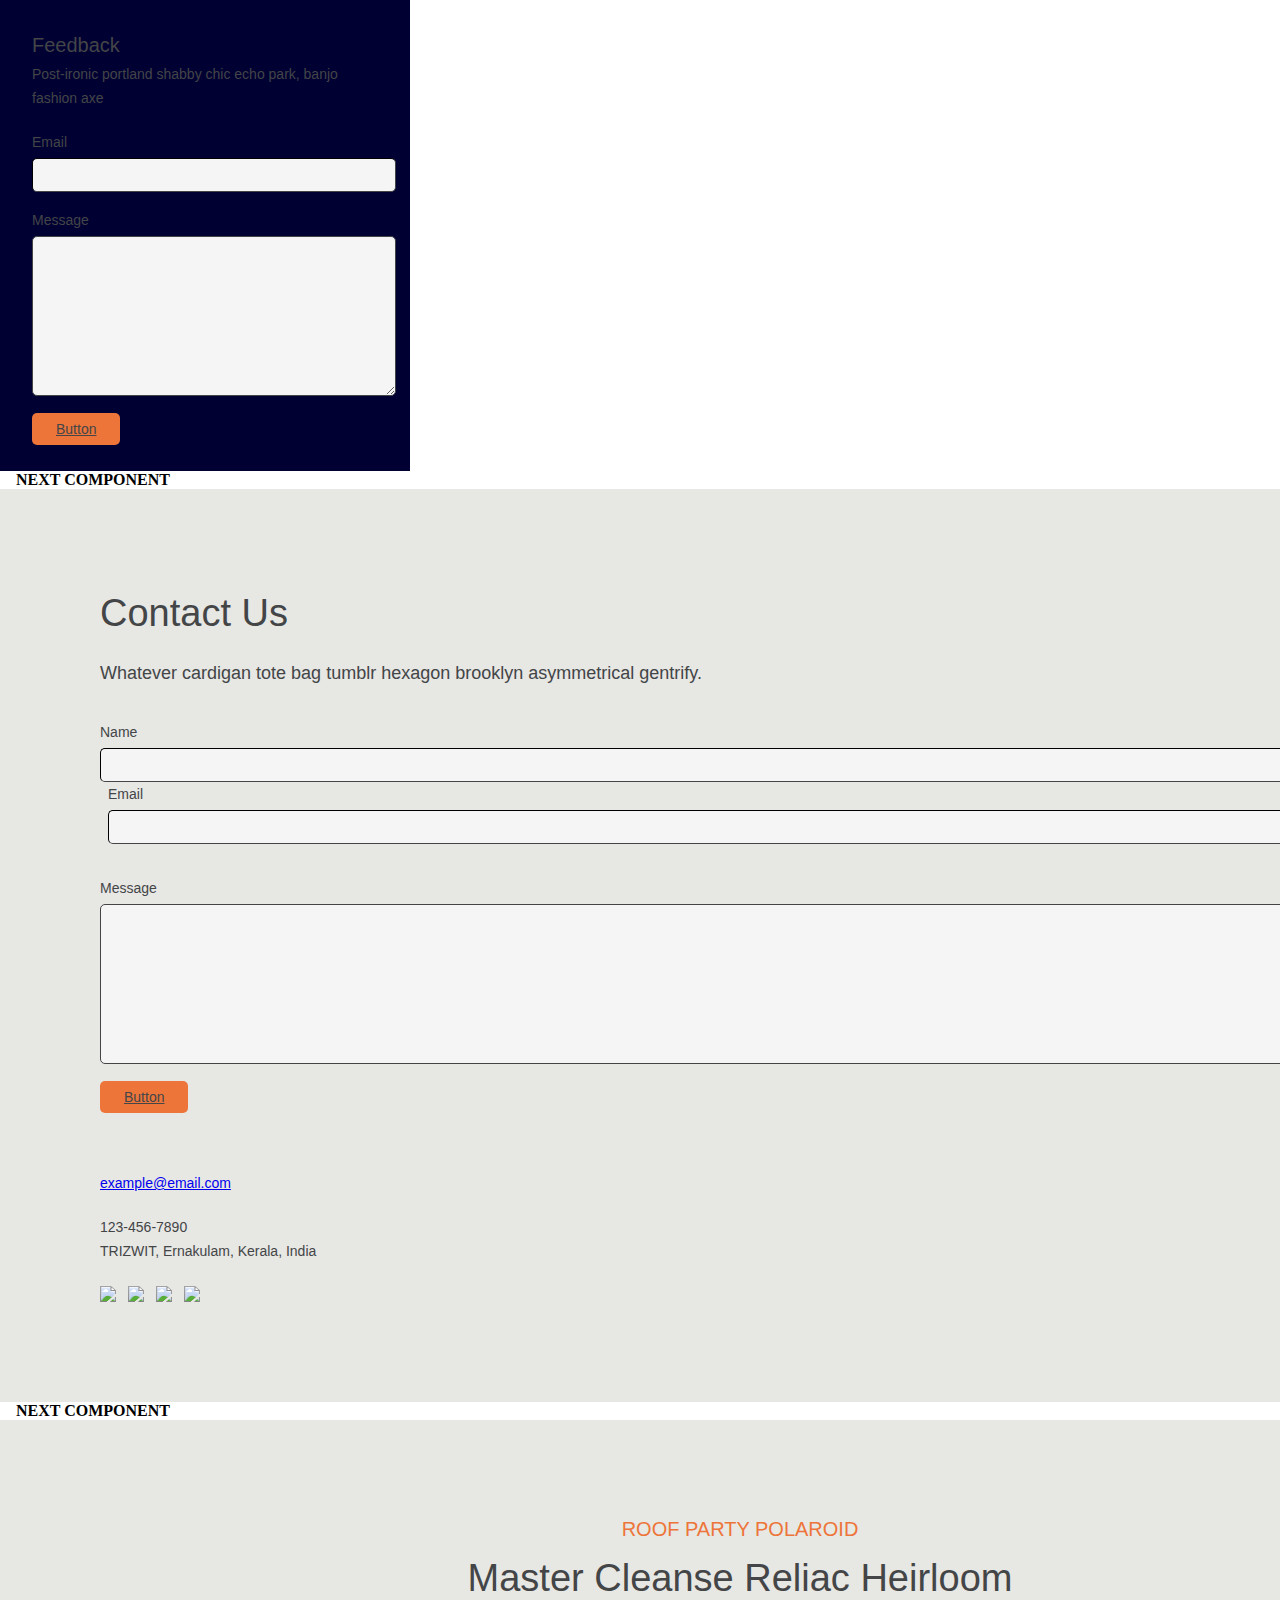
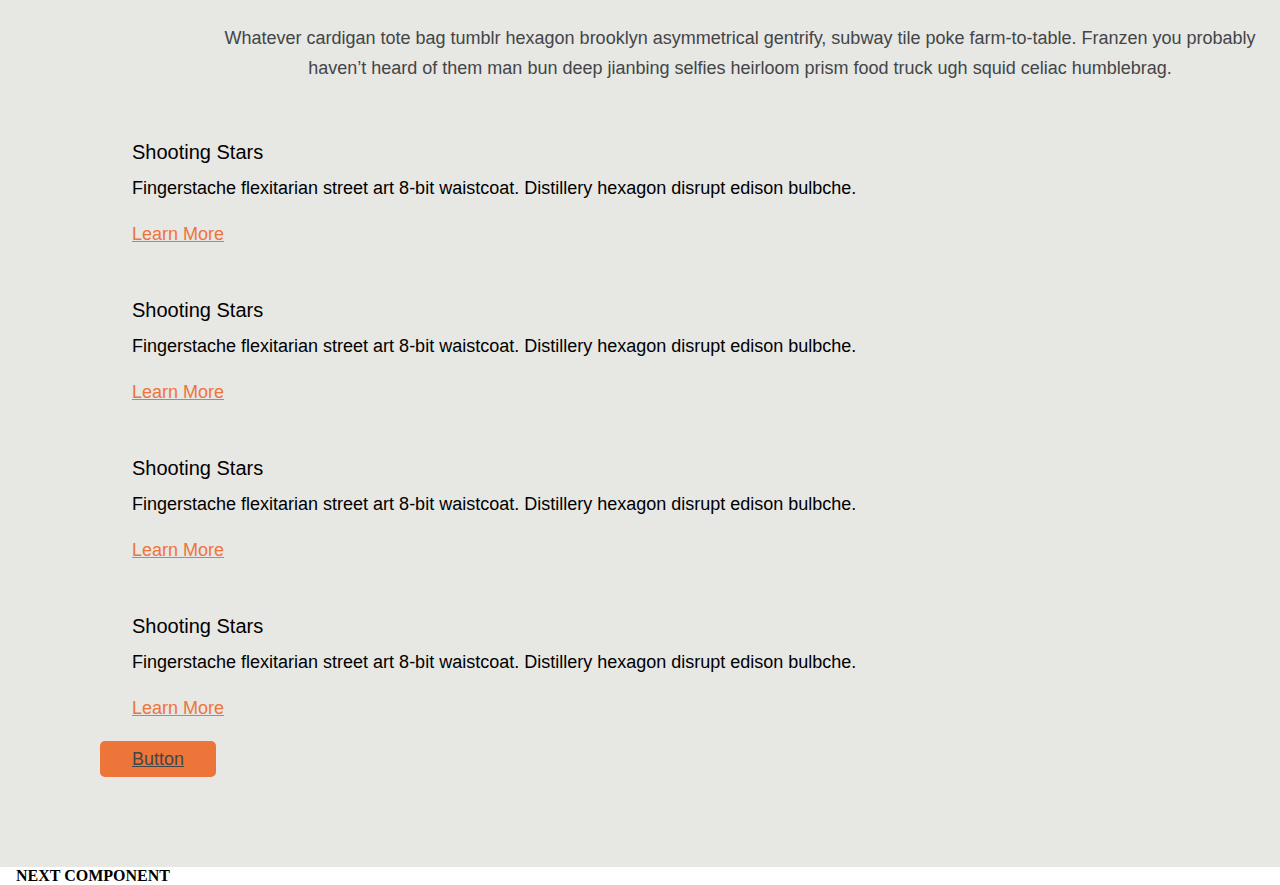
==== commit a1d3f1b6: "deploy: f49881b08eb5e47259e832feecb359106cb87c9f" ====
--- a/index.html
+++ b/index.html
@@ -577,7 +577,13 @@
 "shaheen-senpai.github.io/fastn-components/lib#contact-2:cta-button-1:2": "Button",
 "shaheen-senpai.github.io/fastn-components/lib#contact-2:headline:2": "Contact Us",
 "shaheen-senpai.github.io/fastn-components/lib#contact-2:is-active-1:2": false,
-"shaheen-senpai.github.io/fastn-components/lib#contact-2:link-1:2": "https://media.tenor.com/t7rftXtub88AAAAC/among-us.gif"
+"shaheen-senpai.github.io/fastn-components/lib#contact-2:link-1:2": "https://media.tenor.com/t7rftXtub88AAAAC/among-us.gif",
+"shaheen-senpai.github.io/fastn-components/lib#content-1:content:4": "Whatever cardigan tote bag tumblr hexagon brooklyn asymmetrical gentrify, subway tile poke farm-to-table. \nFranzen you probably haven't heard of them man bun deep jianbing selfies heirloom prism food truck ugh squid celiac humblebrag.",
+"shaheen-senpai.github.io/fastn-components/lib#content-1:cta-button-1:4": "Button",
+"shaheen-senpai.github.io/fastn-components/lib#content-1:headline:4": "Master Cleanse Reliac Heirloom",
+"shaheen-senpai.github.io/fastn-components/lib#content-1:is-active-1:4": false,
+"shaheen-senpai.github.io/fastn-components/lib#content-1:kicker-1:4": "ROOF PARTY POLAROID",
+"shaheen-senpai.github.io/fastn-components/lib#content-1:link-1:4": "https://media.tenor.com/t7rftXtub88AAAAC/among-us.gif"
 }
 </script>
 <script type="ftd" id="ftd-external-children">
@@ -595,9 +601,9 @@
 </head>
 <body style="height: 100%; margin: 0;">
 
-<div data-id="main" style="height: 100%; width: 100%" class="ft_common ft_column"><div data-id="0:main" style="background-color: rgba(0,0,51,1); padding: 32px; width: 27%" class="ft_common ft_column"><div data-id="0,0:main" style="color: rgba(67,69,71,1); font-family: sans-serif; font-size: 20px; font-weight: 400; line-height: 26px; margin-bottom: 4px" class="ft_common ft_md">Feedback</div><div data-id="0,1:main" style="color: rgba(67,69,71,1); font-family: sans-serif; font-size: 14px; font-weight: 400; line-height: 24px; margin-bottom: 20px" class="ft_common ft_md">Post-ironic portland shabby chic echo park, banjo fashion axe</div><div data-id="0,2:main" style="color: rgba(67,69,71,1); font-family: sans-serif; font-size: 14px; font-weight: 400; line-height: 24px; margin-bottom: 4px" class="ft_common ft_md">Email</div><input data-id="0,3:main" type="text" style="background-color: rgba(245,245,245,1); border-bottom-width: 1px; border-color: rgba(67,69,71,1); border-left-width: 1px; border-radius: 5px; border-right-width: 1px; border-top-width: 1px; color: rgba(67,69,71,1); font-family: sans-serif; font-size: 14px; font-weight: 400; line-height: 24px; margin-bottom: 16px; padding-bottom: 4px; padding-left: 8px; padding-right: 8px; padding-top: 4px; width: 100%" class="ft_common ft_md"></input><div data-id="0,4:main" style="color: rgba(67,69,71,1); font-family: sans-serif; font-size: 14px; font-weight: 400; line-height: 24px; margin-bottom: 4px" class="ft_common ft_md">Message</div><textarea data-id="0,5:main" type="text" style="background-color: rgba(245,245,245,1); border-bottom-width: 1px; border-color: rgba(67,69,71,1); border-left-width: 1px; border-radius: 5px; border-right-width: 1px; border-top-width: 1px; color: rgba(67,69,71,1); font-family: sans-serif; font-size: 14px; font-weight: 400; height: 150px; line-height: 24px; margin-bottom: 20px; padding-bottom: 4px; padding-left: 8px; padding-right: 8px; padding-top: 4px; width: 100%" class="ft_common ft_md"></textarea><a data-id="0,6:main" href="https://media.tenor.com/t7rftXtub88AAAAC/among-us.gif" onmouseenter="window.ftd.handle_event(event, 'main', '[{&quot;name&quot;:&quot;ftd__set_bool___main&quot;,&quot;values&quot;:[[&quot;a&quot;,{&quot;mutable&quot;:true,&quot;reference&quot;:&quot;shaheen-senpai.github.io/fastn-components/lib#contact-1:is-active-1:0&quot;}],[&quot;v&quot;,true]]}]', this)" onmouseleave="window.ftd.handle_event(event, 'main', '[{&quot;name&quot;:&quot;ftd__set_bool___main&quot;,&quot;values&quot;:[[&quot;a&quot;,{&quot;mutable&quot;:true,&quot;reference&quot;:&quot;shaheen-senpai.github.io/fastn-components/lib#contact-1:is-active-1:0&quot;}],[&quot;v&quot;,false]]}]', this)" style="background-color: rgba(237,117,58,1); border-radius: 5px; color: rgba(67,69,71,1); font-family: sans-serif; font-size: 14px; font-weight: 400; line-height: 19px; padding-bottom: 8px; padding-left: 24px; padding-right: 24px; padding-top: 8px; text-align: center; width: 100%" class="ft_common ft_md">Button</a></div><div data-id="1:main" style="background-color: rgba(255,255,255,1); width: 100%" class="ft_common ft_column"><div data-id="1,0:main" style="margin-left: 16px" class="ft_common ft_md"><strong>NEXT COMPONENT</strong></div></div><div data-id="2:main" style="align-items: center; background-color: rgba(231,231,228,1); height: fit-content; justify-content: center; padding-bottom: 96px; padding-left: 100px; padding-right: 100px; padding-top: 96px; width: 100%" class="ft_common ft_column"><div data-id="2,0:main" style="color: rgba(67,69,71,1); font-family: sans-serif; font-size: 38px; font-weight: 400; line-height: 57px; margin-bottom: 16px" class="ft_common ft_md">Contact Us</div><div data-id="2,1:main" style="color: rgba(67,69,71,1); font-family: sans-serif; font-size: 18px; font-weight: 400; line-height: 30px; margin-bottom: 32px" class="ft_common ft_md">Whatever cardigan tote bag tumblr hexagon brooklyn asymmetrical gentrify.</div><div data-id="2,2:main" style="border-bottom-color: rgba(67,69,71,1); border-bottom-width: 1px; padding-bottom: 32px" class="ft_common ft_column"><div data-id="2,2,0:main" style="margin-bottom: 32px" class="ft_common ft_row"><div data-id="2,2,0,0:main" style="margin-right: 8px" class="ft_common ft_column"><div data-id="2,2,0,0,0:main" style="color: rgba(67,69,71,1); font-family: sans-serif; font-size: 14px; font-weight: 400; line-height: 24px; margin-bottom: 4px" class="ft_common ft_md">Name</div><input data-id="2,2,0,0,1:main" type="text" style="background-color: rgba(245,245,245,1); border-bottom-width: 1px; border-color: rgba(67,69,71,1); border-left-width: 1px; border-radius: 5px; border-right-width: 1px; border-top-width: 1px; color: rgba(67,69,71,1); font-family: sans-serif; font-size: 14px; font-weight: 400; line-height: 24px; padding-bottom: 4px; padding-left: 8px; padding-right: 8px; padding-top: 4px; width: 100%" class="ft_common ft_md"></input></div><div data-id="2,2,0,1:main" style="margin-left: 8px" class="ft_common ft_column"><div data-id="2,2,0,1,0:main" style="color: rgba(67,69,71,1); font-family: sans-serif; font-size: 14px; font-weight: 400; line-height: 24px; margin-bottom: 4px" class="ft_common ft_md">Email</div><input data-id="2,2,0,1,1:main" type="text" style="background-color: rgba(245,245,245,1); border-bottom-width: 1px; border-color: rgba(67,69,71,1); border-left-width: 1px; border-radius: 5px; border-right-width: 1px; border-top-width: 1px; color: rgba(67,69,71,1); font-family: sans-serif; font-size: 14px; font-weight: 400; line-height: 24px; padding-bottom: 4px; padding-left: 8px; padding-right: 8px; padding-top: 4px; width: 100%" class="ft_common ft_md"></input></div></div><div data-id="2,2,1:main" style="color: rgba(67,69,71,1); font-family: sans-serif; font-size: 14px; font-weight: 400; line-height: 24px; margin-bottom: 4px" class="ft_common ft_md">Message</div><textarea data-id="2,2,2:main" type="text" style="background-color: rgba(245,245,245,1); border-bottom-width: 1px; border-color: rgba(67,69,71,1); border-left-width: 1px; border-radius: 5px; border-right-width: 1px; border-top-width: 1px; color: rgba(67,69,71,1); font-family: sans-serif; font-size: 14px; font-weight: 400; height: 150px; line-height: 24px; margin-bottom: 20px; padding-bottom: 4px; padding-left: 8px; padding-right: 8px; padding-top: 4px; width: 100%" class="ft_common ft_md"></textarea><a data-id="2,2,3:main" href="https://media.tenor.com/t7rftXtub88AAAAC/among-us.gif" onmouseenter="window.ftd.handle_event(event, 'main', '[{&quot;name&quot;:&quot;ftd__set_bool___main&quot;,&quot;values&quot;:[[&quot;a&quot;,{&quot;mutable&quot;:true,&quot;reference&quot;:&quot;shaheen-senpai.github.io/fastn-components/lib#contact-2:is-active-1:2&quot;}],[&quot;v&quot;,true]]}]', this)" onmouseleave="window.ftd.handle_event(event, 'main', '[{&quot;name&quot;:&quot;ftd__set_bool___main&quot;,&quot;values&quot;:[[&quot;a&quot;,{&quot;mutable&quot;:true,&quot;reference&quot;:&quot;shaheen-senpai.github.io/fastn-components/lib#contact-2:is-active-1:2&quot;}],[&quot;v&quot;,false]]}]', this)" style="align-self: center; background-color: rgba(237,117,58,1); border-radius: 5px; color: rgba(67,69,71,1); font-family: sans-serif; font-size: 14px; font-weight: 400; line-height: 19px; padding-bottom: 8px; padding-left: 24px; padding-right: 24px; padding-top: 8px; text-align: center" class="ft_common ft_md">Button</a></div><div data-id="2,3:main" style="align-items: center; justify-content: center; padding-top: 32px" class="ft_common ft_column"><div data-id="2,3,0:main" style="color: rgba(67,69,71,1); font-family: sans-serif; font-size: 14px; font-weight: 400; line-height: 24px; margin-bottom: 20px" class="ft_common ft_md"><a href="mailto:example@email.com">example@email.com</a></div><div data-id="2,3,1:main" style="color: rgba(67,69,71,1); font-family: sans-serif; font-size: 14px; font-weight: 400; line-height: 24px" class="ft_common ft_md">123-456-7890</div><div data-id="2,3,2:main" style="color: rgba(67,69,71,1); font-family: sans-serif; font-size: 14px; font-weight: 400; line-height: 24px" class="ft_common ft_md">TRIZWIT, Ernakulam, Kerala, India</div><div data-id="2,3,3:main" style="align-items: center; justify-content: center; margin-top: 20px" class="ft_common ft_row"><img data-id="2,3,3,0:main" src="-/shaheen-senpai.github.io/fastn-components/images/facebook.svg" style="width: 2%" class="ft_common"></img><img data-id="2,3,3,1:main" src="-/shaheen-senpai.github.io/fastn-components/images/twitter.svg" style="margin-left: 12px; margin-top: 3px; width: 2%" class="ft_common"></img><img data-id="2,3,3,2:main" src="-/shaheen-senpai.github.io/fastn-components/images/instagram.svg" style="margin-left: 12px; margin-top: 3px; width: 2%" class="ft_common"></img><img data-id="2,3,3,3:main" src="-/shaheen-senpai.github.io/fastn-components/images/linkedin.svg" style="margin-left: 12px; width: 2%" class="ft_common"></img></div></div></div></div>
-
-<script src="default-7F685881651D4FCFDC34838A45C17F2E92713BBC698A795F2C8744F7F0C02DC1.js"></script>
+<div data-id="main" style="height: 100%; width: 100%" class="ft_common ft_column"><div data-id="0:main" style="background-color: rgba(0,0,51,1); padding: 32px; width: 27%" class="ft_common ft_column"><div data-id="0,0:main" style="color: rgba(67,69,71,1); font-family: sans-serif; font-size: 20px; font-weight: 400; line-height: 26px; margin-bottom: 4px" class="ft_common ft_md">Feedback</div><div data-id="0,1:main" style="color: rgba(67,69,71,1); font-family: sans-serif; font-size: 14px; font-weight: 400; line-height: 24px; margin-bottom: 20px" class="ft_common ft_md">Post-ironic portland shabby chic echo park, banjo fashion axe</div><div data-id="0,2:main" style="color: rgba(67,69,71,1); font-family: sans-serif; font-size: 14px; font-weight: 400; line-height: 24px; margin-bottom: 4px" class="ft_common ft_md">Email</div><input data-id="0,3:main" type="text" style="background-color: rgba(245,245,245,1); border-bottom-width: 1px; border-color: rgba(67,69,71,1); border-left-width: 1px; border-radius: 5px; border-right-width: 1px; border-top-width: 1px; color: rgba(67,69,71,1); font-family: sans-serif; font-size: 14px; font-weight: 400; line-height: 24px; margin-bottom: 16px; padding-bottom: 4px; padding-left: 8px; padding-right: 8px; padding-top: 4px; width: 100%" class="ft_common ft_md"></input><div data-id="0,4:main" style="color: rgba(67,69,71,1); font-family: sans-serif; font-size: 14px; font-weight: 400; line-height: 24px; margin-bottom: 4px" class="ft_common ft_md">Message</div><textarea data-id="0,5:main" type="text" style="background-color: rgba(245,245,245,1); border-bottom-width: 1px; border-color: rgba(67,69,71,1); border-left-width: 1px; border-radius: 5px; border-right-width: 1px; border-top-width: 1px; color: rgba(67,69,71,1); font-family: sans-serif; font-size: 14px; font-weight: 400; height: 150px; line-height: 24px; margin-bottom: 20px; padding-bottom: 4px; padding-left: 8px; padding-right: 8px; padding-top: 4px; width: 100%" class="ft_common ft_md"></textarea><a data-id="0,6:main" href="https://media.tenor.com/t7rftXtub88AAAAC/among-us.gif" onmouseenter="window.ftd.handle_event(event, 'main', '[{&quot;name&quot;:&quot;ftd__set_bool___main&quot;,&quot;values&quot;:[[&quot;a&quot;,{&quot;mutable&quot;:true,&quot;reference&quot;:&quot;shaheen-senpai.github.io/fastn-components/lib#contact-1:is-active-1:0&quot;}],[&quot;v&quot;,true]]}]', this)" onmouseleave="window.ftd.handle_event(event, 'main', '[{&quot;name&quot;:&quot;ftd__set_bool___main&quot;,&quot;values&quot;:[[&quot;a&quot;,{&quot;mutable&quot;:true,&quot;reference&quot;:&quot;shaheen-senpai.github.io/fastn-components/lib#contact-1:is-active-1:0&quot;}],[&quot;v&quot;,false]]}]', this)" style="background-color: rgba(237,117,58,1); border-radius: 5px; color: rgba(67,69,71,1); font-family: sans-serif; font-size: 14px; font-weight: 400; line-height: 19px; padding-bottom: 8px; padding-left: 24px; padding-right: 24px; padding-top: 8px; text-align: center; width: 100%" class="ft_common ft_md">Button</a></div><div data-id="1:main" style="background-color: rgba(255,255,255,1); width: 100%" class="ft_common ft_column"><div data-id="1,0:main" style="margin-left: 16px" class="ft_common ft_md"><strong>NEXT COMPONENT</strong></div></div><div data-id="2:main" style="align-items: center; background-color: rgba(231,231,228,1); height: fit-content; justify-content: center; padding-bottom: 96px; padding-left: 100px; padding-right: 100px; padding-top: 96px; width: 100%" class="ft_common ft_column"><div data-id="2,0:main" style="color: rgba(67,69,71,1); font-family: sans-serif; font-size: 38px; font-weight: 400; line-height: 57px; margin-bottom: 16px" class="ft_common ft_md">Contact Us</div><div data-id="2,1:main" style="color: rgba(67,69,71,1); font-family: sans-serif; font-size: 18px; font-weight: 400; line-height: 30px; margin-bottom: 32px" class="ft_common ft_md">Whatever cardigan tote bag tumblr hexagon brooklyn asymmetrical gentrify.</div><div data-id="2,2:main" style="border-bottom-color: rgba(67,69,71,1); border-bottom-width: 1px; padding-bottom: 32px" class="ft_common ft_column"><div data-id="2,2,0:main" style="margin-bottom: 32px" class="ft_common ft_row"><div data-id="2,2,0,0:main" style="margin-right: 8px" class="ft_common ft_column"><div data-id="2,2,0,0,0:main" style="color: rgba(67,69,71,1); font-family: sans-serif; font-size: 14px; font-weight: 400; line-height: 24px; margin-bottom: 4px" class="ft_common ft_md">Name</div><input data-id="2,2,0,0,1:main" type="text" style="background-color: rgba(245,245,245,1); border-bottom-width: 1px; border-color: rgba(67,69,71,1); border-left-width: 1px; border-radius: 5px; border-right-width: 1px; border-top-width: 1px; color: rgba(67,69,71,1); font-family: sans-serif; font-size: 14px; font-weight: 400; line-height: 24px; padding-bottom: 4px; padding-left: 8px; padding-right: 8px; padding-top: 4px; width: 100%" class="ft_common ft_md"></input></div><div data-id="2,2,0,1:main" style="margin-left: 8px" class="ft_common ft_column"><div data-id="2,2,0,1,0:main" style="color: rgba(67,69,71,1); font-family: sans-serif; font-size: 14px; font-weight: 400; line-height: 24px; margin-bottom: 4px" class="ft_common ft_md">Email</div><input data-id="2,2,0,1,1:main" type="text" style="background-color: rgba(245,245,245,1); border-bottom-width: 1px; border-color: rgba(67,69,71,1); border-left-width: 1px; border-radius: 5px; border-right-width: 1px; border-top-width: 1px; color: rgba(67,69,71,1); font-family: sans-serif; font-size: 14px; font-weight: 400; line-height: 24px; padding-bottom: 4px; padding-left: 8px; padding-right: 8px; padding-top: 4px; width: 100%" class="ft_common ft_md"></input></div></div><div data-id="2,2,1:main" style="color: rgba(67,69,71,1); font-family: sans-serif; font-size: 14px; font-weight: 400; line-height: 24px; margin-bottom: 4px" class="ft_common ft_md">Message</div><textarea data-id="2,2,2:main" type="text" style="background-color: rgba(245,245,245,1); border-bottom-width: 1px; border-color: rgba(67,69,71,1); border-left-width: 1px; border-radius: 5px; border-right-width: 1px; border-top-width: 1px; color: rgba(67,69,71,1); font-family: sans-serif; font-size: 14px; font-weight: 400; height: 150px; line-height: 24px; margin-bottom: 20px; padding-bottom: 4px; padding-left: 8px; padding-right: 8px; padding-top: 4px; width: 100%" class="ft_common ft_md"></textarea><a data-id="2,2,3:main" href="https://media.tenor.com/t7rftXtub88AAAAC/among-us.gif" onmouseenter="window.ftd.handle_event(event, 'main', '[{&quot;name&quot;:&quot;ftd__set_bool___main&quot;,&quot;values&quot;:[[&quot;a&quot;,{&quot;mutable&quot;:true,&quot;reference&quot;:&quot;shaheen-senpai.github.io/fastn-components/lib#contact-2:is-active-1:2&quot;}],[&quot;v&quot;,true]]}]', this)" onmouseleave="window.ftd.handle_event(event, 'main', '[{&quot;name&quot;:&quot;ftd__set_bool___main&quot;,&quot;values&quot;:[[&quot;a&quot;,{&quot;mutable&quot;:true,&quot;reference&quot;:&quot;shaheen-senpai.github.io/fastn-components/lib#contact-2:is-active-1:2&quot;}],[&quot;v&quot;,false]]}]', this)" style="align-self: center; background-color: rgba(237,117,58,1); border-radius: 5px; color: rgba(67,69,71,1); font-family: sans-serif; font-size: 14px; font-weight: 400; line-height: 19px; padding-bottom: 8px; padding-left: 24px; padding-right: 24px; padding-top: 8px; text-align: center" class="ft_common ft_md">Button</a></div><div data-id="2,3:main" style="align-items: center; justify-content: center; padding-top: 32px" class="ft_common ft_column"><div data-id="2,3,0:main" style="color: rgba(67,69,71,1); font-family: sans-serif; font-size: 14px; font-weight: 400; line-height: 24px; margin-bottom: 20px" class="ft_common ft_md"><a href="mailto:example@email.com">example@email.com</a></div><div data-id="2,3,1:main" style="color: rgba(67,69,71,1); font-family: sans-serif; font-size: 14px; font-weight: 400; line-height: 24px" class="ft_common ft_md">123-456-7890</div><div data-id="2,3,2:main" style="color: rgba(67,69,71,1); font-family: sans-serif; font-size: 14px; font-weight: 400; line-height: 24px" class="ft_common ft_md">TRIZWIT, Ernakulam, Kerala, India</div><div data-id="2,3,3:main" style="align-items: center; justify-content: center; margin-top: 20px" class="ft_common ft_row"><img data-id="2,3,3,0:main" src="-/shaheen-senpai.github.io/fastn-components/images/facebook.svg" style="width: 2%" class="ft_common"></img><img data-id="2,3,3,1:main" src="-/shaheen-senpai.github.io/fastn-components/images/twitter.svg" style="margin-left: 12px; margin-top: 3px; width: 2%" class="ft_common"></img><img data-id="2,3,3,2:main" src="-/shaheen-senpai.github.io/fastn-components/images/instagram.svg" style="margin-left: 12px; margin-top: 3px; width: 2%" class="ft_common"></img><img data-id="2,3,3,3:main" src="-/shaheen-senpai.github.io/fastn-components/images/linkedin.svg" style="margin-left: 12px; width: 2%" class="ft_common"></img></div></div></div><div data-id="3:main" style="background-color: rgba(255,255,255,1); width: 100%" class="ft_common ft_column"><div data-id="3,0:main" style="margin-left: 16px" class="ft_common ft_md"><strong>NEXT COMPONENT</strong></div></div><div data-id="4:main" style="align-items: center; background-color: rgba(231,231,228,1); height: fit-content; justify-content: center; padding-bottom: 96px; padding-left: 100px; padding-right: 100px; padding-top: 96px; width: 100%" class="ft_common ft_column"><div data-id="4,0:main" style="color: rgba(237,117,58,1); font-family: sans-serif; font-size: 20px; font-weight: 400; line-height: 26px; margin-bottom: 8px; text-align: center" class="ft_common ft_md">ROOF PARTY POLAROID</div><div data-id="4,1:main" style="color: rgba(67,69,71,1); font-family: sans-serif; font-size: 38px; font-weight: 400; line-height: 57px; margin-bottom: 16px; text-align: center" class="ft_common ft_md">Master Cleanse Reliac Heirloom</div><div data-id="4,2:main" style="color: rgba(67,69,71,1); font-family: sans-serif; font-size: 18px; font-weight: 400; line-height: 30px; margin-bottom: 32px; padding-left: 100px; padding-right: 100px; text-align: center" class="ft_common ft_md">Whatever cardigan tote bag tumblr hexagon brooklyn asymmetrical gentrify, subway tile poke farm-to-table. Franzen you probably haven’t heard of them man bun deep jianbing selfies heirloom prism food truck ugh squid celiac humblebrag.</div><div data-id="4,3:main" style="" class="ft_common ft_row"><div data-id="4,3,0:main" style="border-left-color: rgba(67,69,71,1); border-left-width: 1px" class="ft_common ft_column"><div data-id="4,3,0,0:main" style="padding-bottom: 24px; padding-left: 32px; padding-right: 32px; padding-top: 24px" class="ft_common ft_column"><div data-id="4,3,0,0,0:main" style="font-family: sans-serif; font-size: 20px; font-weight: 400; line-height: 26px; margin-bottom: 8px; text-align: start" class="ft_common ft_md">Shooting Stars</div><div data-id="4,3,0,0,1:main" style="font-family: sans-serif; font-size: 18px; font-weight: 400; line-height: 30px; margin-bottom: 16px; text-align: start" class="ft_common ft_md">Fingerstache flexitarian street art 8-bit waistcoat. Distillery hexagon disrupt edison bulbche.</div><a data-id="4,3,0,0,2:main" href="https://media.tenor.com/t7rftXtub88AAAAC/among-us.gif" style="color: rgba(237,117,58,1); font-family: sans-serif; font-size: 18px; font-weight: 400; line-height: 30px; text-align: start" class="ft_common ft_md">Learn More</a></div><div data-id="4,3,0,1:main" style="padding-bottom: 24px; padding-left: 32px; padding-right: 32px; padding-top: 24px" class="ft_common ft_column"><div data-id="4,3,0,1,0:main" style="font-family: sans-serif; font-size: 20px; font-weight: 400; line-height: 26px; margin-bottom: 8px; text-align: start" class="ft_common ft_md">Shooting Stars</div><div data-id="4,3,0,1,1:main" style="font-family: sans-serif; font-size: 18px; font-weight: 400; line-height: 30px; margin-bottom: 16px; text-align: start" class="ft_common ft_md">Fingerstache flexitarian street art 8-bit waistcoat. Distillery hexagon disrupt edison bulbche.</div><a data-id="4,3,0,1,2:main" href="https://media.tenor.com/t7rftXtub88AAAAC/among-us.gif" style="color: rgba(237,117,58,1); font-family: sans-serif; font-size: 18px; font-weight: 400; line-height: 30px; text-align: start" class="ft_common ft_md">Learn More</a></div></div><div data-id="4,3,1:main" style="border-left-color: rgba(67,69,71,1); border-left-width: 1px" class="ft_common ft_column"><div data-id="4,3,1,0:main" style="padding-bottom: 24px; padding-left: 32px; padding-right: 32px; padding-top: 24px" class="ft_common ft_column"><div data-id="4,3,1,0,0:main" style="font-family: sans-serif; font-size: 20px; font-weight: 400; line-height: 26px; margin-bottom: 8px; text-align: start" class="ft_common ft_md">Shooting Stars</div><div data-id="4,3,1,0,1:main" style="font-family: sans-serif; font-size: 18px; font-weight: 400; line-height: 30px; margin-bottom: 16px; text-align: start" class="ft_common ft_md">Fingerstache flexitarian street art 8-bit waistcoat. Distillery hexagon disrupt edison bulbche.</div><a data-id="4,3,1,0,2:main" href="https://media.tenor.com/t7rftXtub88AAAAC/among-us.gif" style="color: rgba(237,117,58,1); font-family: sans-serif; font-size: 18px; font-weight: 400; line-height: 30px; text-align: start" class="ft_common ft_md">Learn More</a></div><div data-id="4,3,1,1:main" style="padding-bottom: 24px; padding-left: 32px; padding-right: 32px; padding-top: 24px" class="ft_common ft_column"><div data-id="4,3,1,1,0:main" style="font-family: sans-serif; font-size: 20px; font-weight: 400; line-height: 26px; margin-bottom: 8px; text-align: start" class="ft_common ft_md">Shooting Stars</div><div data-id="4,3,1,1,1:main" style="font-family: sans-serif; font-size: 18px; font-weight: 400; line-height: 30px; margin-bottom: 16px; text-align: start" class="ft_common ft_md">Fingerstache flexitarian street art 8-bit waistcoat. Distillery hexagon disrupt edison bulbche.</div><a data-id="4,3,1,1,2:main" href="https://media.tenor.com/t7rftXtub88AAAAC/among-us.gif" style="color: rgba(237,117,58,1); font-family: sans-serif; font-size: 18px; font-weight: 400; line-height: 30px; text-align: start" class="ft_common ft_md">Learn More</a></div></div></div><a data-id="4,4:main" href="https://media.tenor.com/t7rftXtub88AAAAC/among-us.gif" onmouseenter="window.ftd.handle_event(event, 'main', '[{&quot;name&quot;:&quot;ftd__set_bool___main&quot;,&quot;values&quot;:[[&quot;a&quot;,{&quot;mutable&quot;:true,&quot;reference&quot;:&quot;shaheen-senpai.github.io/fastn-components/lib#content-1:is-active-1:4&quot;}],[&quot;v&quot;,true]]}]', this)" onmouseleave="window.ftd.handle_event(event, 'main', '[{&quot;name&quot;:&quot;ftd__set_bool___main&quot;,&quot;values&quot;:[[&quot;a&quot;,{&quot;mutable&quot;:true,&quot;reference&quot;:&quot;shaheen-senpai.github.io/fastn-components/lib#content-1:is-active-1:4&quot;}],[&quot;v&quot;,false]]}]', this)" style="align-self: center; background-color: rgba(237,117,58,1); border-radius: 5px; color: rgba(67,69,71,1); font-family: sans-serif; font-size: 18px; font-weight: 400; line-height: 24px; margin-top: 64px; padding-bottom: 8px; padding-left: 32px; padding-right: 32px; padding-top: 8px; text-align: center" class="ft_common ft_md">Button</a></div><div data-id="5:main" style="background-color: rgba(255,255,255,1); width: 100%" class="ft_common ft_column"><div data-id="5,0:main" style="margin-left: 16px" class="ft_common ft_md"><strong>NEXT COMPONENT</strong></div></div></div>
+
+<script src="default-16B35F3EF16177CA033B4AF7493B9CD88C7C2A82ED139627EC57DF9664EB0595.js"></script>
 <script>
 
 
@@ -1984,81 +1990,886 @@
 document.querySelector(`[data-id="2,3,3,3:main"]`).removeAttribute("src");
 }
 }
+window.node_change_main["4:main__background-color"] = function(data) {
+if(!data["ftd#dark-mode"]){
+document.querySelector(`[data-id="4:main"]`).style["background-color"] = eval(`window.ftd.dependencies.eval_background_color({0}, data)`.format(JSON.stringify(resolve_reference("ftd#default-colors.background.base", data).light)));
+}
+else {document.querySelector(`[data-id="4:main"]`).style["background-color"] = eval(`window.ftd.dependencies.eval_background_color({0}, data)`.format(JSON.stringify(resolve_reference("ftd#default-colors.background.base", data).dark)));}
+}
+
+window.node_change_main["4:main__background-image"] = function(data) {
+if(!data["ftd#dark-mode"]){
+document.querySelector(`[data-id="4:main"]`).style["background-image"] = eval(`window.ftd.dependencies.eval_background_image({0}, data)`.format(JSON.stringify(resolve_reference("ftd#default-colors.background.base", data).light)));
+}
+else {document.querySelector(`[data-id="4:main"]`).style["background-image"] = eval(`window.ftd.dependencies.eval_background_image({0}, data)`.format(JSON.stringify(resolve_reference("ftd#default-colors.background.base", data).dark)));}
+}
+
+window.node_change_main["4:main__background-position"] = function(data) {
+if(!data["ftd#dark-mode"]){
+document.querySelector(`[data-id="4:main"]`).style["background-position"] = eval(`window.ftd.dependencies.eval_background_position({0})`.format(JSON.stringify(resolve_reference("ftd#default-colors.background.base", data).light)));
+}
+else {document.querySelector(`[data-id="4:main"]`).style["background-position"] = eval(`window.ftd.dependencies.eval_background_position({0})`.format(JSON.stringify(resolve_reference("ftd#default-colors.background.base", data).dark)));}
+}
+
+window.node_change_main["4:main__background-repeat"] = function(data) {
+if(!data["ftd#dark-mode"]){
+document.querySelector(`[data-id="4:main"]`).style["background-repeat"] = eval(`window.ftd.dependencies.eval_background_repeat({0})`.format(JSON.stringify(resolve_reference("ftd#default-colors.background.base", data).light)));
+}
+else {document.querySelector(`[data-id="4:main"]`).style["background-repeat"] = eval(`window.ftd.dependencies.eval_background_repeat({0})`.format(JSON.stringify(resolve_reference("ftd#default-colors.background.base", data).dark)));}
+}
+
+window.node_change_main["4:main__background-size"] = function(data) {
+if(!data["ftd#dark-mode"]){
+document.querySelector(`[data-id="4:main"]`).style["background-size"] = eval(`window.ftd.dependencies.eval_background_size({0})`.format(JSON.stringify(resolve_reference("ftd#default-colors.background.base", data).light)));
+}
+else {document.querySelector(`[data-id="4:main"]`).style["background-size"] = eval(`window.ftd.dependencies.eval_background_size({0})`.format(JSON.stringify(resolve_reference("ftd#default-colors.background.base", data).dark)));}
+}
+
+window.node_change_main["4,0:main__text"] = function(data) {
+document.querySelector(`[data-id="4,0:main"]`).innerHTML = resolve_reference("shaheen-senpai.github.io/fastn-components/lib#content-1:kicker-1:4", data);
+}
+
+window.node_change_main["4,0:main__color"] = function(data) {
+if(!data["ftd#dark-mode"]){
+document.querySelector(`[data-id="4,0:main"]`).style["color"] = resolve_reference("ftd#default-colors.custom.one", data).light;
+}
+else {document.querySelector(`[data-id="4,0:main"]`).style["color"] = resolve_reference("ftd#default-colors.custom.one", data).dark;}
+}
+
+window.node_change_main["4,0:main__font-family"] = function(data) {
+if(data["ftd#device"] == "desktop"){
+document.querySelector(`[data-id="4,0:main"]`).style["font-family"] = eval(`({0})["font-family"]`.format(JSON.stringify(resolve_reference("ftd#default-types.heading-tiny", data).desktop)));
+}
+else {document.querySelector(`[data-id="4,0:main"]`).style["font-family"] = eval(`({0})["font-family"]`.format(JSON.stringify(resolve_reference("ftd#default-types.heading-tiny", data).mobile)));}
+}
+
+window.node_change_main["4,0:main__font-size"] = function(data) {
+if(data["ftd#device"] == "desktop"){
+document.querySelector(`[data-id="4,0:main"]`).style["font-size"] = eval(`({0})["size"]`.format(JSON.stringify(resolve_reference("ftd#default-types.heading-tiny", data).desktop)));
+}
+else {document.querySelector(`[data-id="4,0:main"]`).style["font-size"] = eval(`({0})["size"]`.format(JSON.stringify(resolve_reference("ftd#default-types.heading-tiny", data).mobile)));}
+}
+
+window.node_change_main["4,0:main__font-weight"] = function(data) {
+if(data["ftd#device"] == "desktop"){
+document.querySelector(`[data-id="4,0:main"]`).style["font-weight"] = eval(`({0}).weight`.format(JSON.stringify(resolve_reference("ftd#default-types.heading-tiny", data).desktop)));
+}
+else {document.querySelector(`[data-id="4,0:main"]`).style["font-weight"] = eval(`({0}).weight`.format(JSON.stringify(resolve_reference("ftd#default-types.heading-tiny", data).mobile)));}
+}
+
+window.node_change_main["4,0:main__letter-spacing"] = function(data) {
+if(data["ftd#device"] == "desktop"){
+document.querySelector(`[data-id="4,0:main"]`).style["letter-spacing"] = eval(`({0})["letter-spacing"]`.format(JSON.stringify(resolve_reference("ftd#default-types.heading-tiny", data).desktop)));
+}
+else {document.querySelector(`[data-id="4,0:main"]`).style["letter-spacing"] = eval(`({0})["letter-spacing"]`.format(JSON.stringify(resolve_reference("ftd#default-types.heading-tiny", data).mobile)));}
+}
+
+window.node_change_main["4,0:main__line-height"] = function(data) {
+if(data["ftd#device"] == "desktop"){
+document.querySelector(`[data-id="4,0:main"]`).style["line-height"] = eval(`({0})["line-height"]`.format(JSON.stringify(resolve_reference("ftd#default-types.heading-tiny", data).desktop)));
+}
+else {document.querySelector(`[data-id="4,0:main"]`).style["line-height"] = eval(`({0})["line-height"]`.format(JSON.stringify(resolve_reference("ftd#default-types.heading-tiny", data).mobile)));}
+}
+window.node_change_main["4,1:main__text"] = function(data) {
+document.querySelector(`[data-id="4,1:main"]`).innerHTML = resolve_reference("shaheen-senpai.github.io/fastn-components/lib#content-1:headline:4", data);
+}
+
+window.node_change_main["4,1:main__color"] = function(data) {
+if(!data["ftd#dark-mode"]){
+document.querySelector(`[data-id="4,1:main"]`).style["color"] = resolve_reference("ftd#default-colors.border", data).light;
+}
+else {document.querySelector(`[data-id="4,1:main"]`).style["color"] = resolve_reference("ftd#default-colors.border", data).dark;}
+}
+
+window.node_change_main["4,1:main__font-family"] = function(data) {
+if(data["ftd#device"] == "desktop"){
+document.querySelector(`[data-id="4,1:main"]`).style["font-family"] = eval(`({0})["font-family"]`.format(JSON.stringify(resolve_reference("ftd#default-types.heading-medium", data).desktop)));
+}
+else {document.querySelector(`[data-id="4,1:main"]`).style["font-family"] = eval(`({0})["font-family"]`.format(JSON.stringify(resolve_reference("ftd#default-types.heading-medium", data).mobile)));}
+}
+
+window.node_change_main["4,1:main__font-size"] = function(data) {
+if(data["ftd#device"] == "desktop"){
+document.querySelector(`[data-id="4,1:main"]`).style["font-size"] = eval(`({0})["size"]`.format(JSON.stringify(resolve_reference("ftd#default-types.heading-medium", data).desktop)));
+}
+else {document.querySelector(`[data-id="4,1:main"]`).style["font-size"] = eval(`({0})["size"]`.format(JSON.stringify(resolve_reference("ftd#default-types.heading-medium", data).mobile)));}
+}
+
+window.node_change_main["4,1:main__font-weight"] = function(data) {
+if(data["ftd#device"] == "desktop"){
+document.querySelector(`[data-id="4,1:main"]`).style["font-weight"] = eval(`({0}).weight`.format(JSON.stringify(resolve_reference("ftd#default-types.heading-medium", data).desktop)));
+}
+else {document.querySelector(`[data-id="4,1:main"]`).style["font-weight"] = eval(`({0}).weight`.format(JSON.stringify(resolve_reference("ftd#default-types.heading-medium", data).mobile)));}
+}
+
+window.node_change_main["4,1:main__letter-spacing"] = function(data) {
+if(data["ftd#device"] == "desktop"){
+document.querySelector(`[data-id="4,1:main"]`).style["letter-spacing"] = eval(`({0})["letter-spacing"]`.format(JSON.stringify(resolve_reference("ftd#default-types.heading-medium", data).desktop)));
+}
+else {document.querySelector(`[data-id="4,1:main"]`).style["letter-spacing"] = eval(`({0})["letter-spacing"]`.format(JSON.stringify(resolve_reference("ftd#default-types.heading-medium", data).mobile)));}
+}
+
+window.node_change_main["4,1:main__line-height"] = function(data) {
+if(data["ftd#device"] == "desktop"){
+document.querySelector(`[data-id="4,1:main"]`).style["line-height"] = eval(`({0})["line-height"]`.format(JSON.stringify(resolve_reference("ftd#default-types.heading-medium", data).desktop)));
+}
+else {document.querySelector(`[data-id="4,1:main"]`).style["line-height"] = eval(`({0})["line-height"]`.format(JSON.stringify(resolve_reference("ftd#default-types.heading-medium", data).mobile)));}
+}
+window.node_change_main["4,2:main__text"] = function(data) {
+document.querySelector(`[data-id="4,2:main"]`).innerHTML = resolve_reference("shaheen-senpai.github.io/fastn-components/lib#content-1:content:4", data);
+}
+
+window.node_change_main["4,2:main__color"] = function(data) {
+if(!data["ftd#dark-mode"]){
+document.querySelector(`[data-id="4,2:main"]`).style["color"] = resolve_reference("ftd#default-colors.border", data).light;
+}
+else {document.querySelector(`[data-id="4,2:main"]`).style["color"] = resolve_reference("ftd#default-colors.border", data).dark;}
+}
+
+window.node_change_main["4,2:main__font-family"] = function(data) {
+if(data["ftd#device"] == "desktop"){
+document.querySelector(`[data-id="4,2:main"]`).style["font-family"] = eval(`({0})["font-family"]`.format(JSON.stringify(resolve_reference("ftd#default-types.copy-regular", data).desktop)));
+}
+else {document.querySelector(`[data-id="4,2:main"]`).style["font-family"] = eval(`({0})["font-family"]`.format(JSON.stringify(resolve_reference("ftd#default-types.copy-regular", data).mobile)));}
+}
+
+window.node_change_main["4,2:main__font-size"] = function(data) {
+if(data["ftd#device"] == "desktop"){
+document.querySelector(`[data-id="4,2:main"]`).style["font-size"] = eval(`({0})["size"]`.format(JSON.stringify(resolve_reference("ftd#default-types.copy-regular", data).desktop)));
+}
+else {document.querySelector(`[data-id="4,2:main"]`).style["font-size"] = eval(`({0})["size"]`.format(JSON.stringify(resolve_reference("ftd#default-types.copy-regular", data).mobile)));}
+}
+
+window.node_change_main["4,2:main__font-weight"] = function(data) {
+if(data["ftd#device"] == "desktop"){
+document.querySelector(`[data-id="4,2:main"]`).style["font-weight"] = eval(`({0}).weight`.format(JSON.stringify(resolve_reference("ftd#default-types.copy-regular", data).desktop)));
+}
+else {document.querySelector(`[data-id="4,2:main"]`).style["font-weight"] = eval(`({0}).weight`.format(JSON.stringify(resolve_reference("ftd#default-types.copy-regular", data).mobile)));}
+}
+
+window.node_change_main["4,2:main__letter-spacing"] = function(data) {
+if(data["ftd#device"] == "desktop"){
+document.querySelector(`[data-id="4,2:main"]`).style["letter-spacing"] = eval(`({0})["letter-spacing"]`.format(JSON.stringify(resolve_reference("ftd#default-types.copy-regular", data).desktop)));
+}
+else {document.querySelector(`[data-id="4,2:main"]`).style["letter-spacing"] = eval(`({0})["letter-spacing"]`.format(JSON.stringify(resolve_reference("ftd#default-types.copy-regular", data).mobile)));}
+}
+
+window.node_change_main["4,2:main__line-height"] = function(data) {
+if(data["ftd#device"] == "desktop"){
+document.querySelector(`[data-id="4,2:main"]`).style["line-height"] = eval(`({0})["line-height"]`.format(JSON.stringify(resolve_reference("ftd#default-types.copy-regular", data).desktop)));
+}
+else {document.querySelector(`[data-id="4,2:main"]`).style["line-height"] = eval(`({0})["line-height"]`.format(JSON.stringify(resolve_reference("ftd#default-types.copy-regular", data).mobile)));}
+}
+window.node_change_main["4,3,0:main__border-left-color"] = function(data) {
+if(!data["ftd#dark-mode"]){
+document.querySelector(`[data-id="4,3,0:main"]`).style["border-left-color"] = resolve_reference("ftd#default-colors.border", data).light;
+}
+else {document.querySelector(`[data-id="4,3,0:main"]`).style["border-left-color"] = resolve_reference("ftd#default-colors.border", data).dark;}
+}
+
+window.node_change_main["4,3,0,0,0:main__font-family"] = function(data) {
+if(data["ftd#device"] == "desktop"){
+document.querySelector(`[data-id="4,3,0,0,0:main"]`).style["font-family"] = eval(`({0})["font-family"]`.format(JSON.stringify(resolve_reference("ftd#default-types.heading-tiny", data).desktop)));
+}
+else {document.querySelector(`[data-id="4,3,0,0,0:main"]`).style["font-family"] = eval(`({0})["font-family"]`.format(JSON.stringify(resolve_reference("ftd#default-types.heading-tiny", data).mobile)));}
+}
+
+window.node_change_main["4,3,0,0,0:main__font-size"] = function(data) {
+if(data["ftd#device"] == "desktop"){
+document.querySelector(`[data-id="4,3,0,0,0:main"]`).style["font-size"] = eval(`({0})["size"]`.format(JSON.stringify(resolve_reference("ftd#default-types.heading-tiny", data).desktop)));
+}
+else {document.querySelector(`[data-id="4,3,0,0,0:main"]`).style["font-size"] = eval(`({0})["size"]`.format(JSON.stringify(resolve_reference("ftd#default-types.heading-tiny", data).mobile)));}
+}
+
+window.node_change_main["4,3,0,0,0:main__font-weight"] = function(data) {
+if(data["ftd#device"] == "desktop"){
+document.querySelector(`[data-id="4,3,0,0,0:main"]`).style["font-weight"] = eval(`({0}).weight`.format(JSON.stringify(resolve_reference("ftd#default-types.heading-tiny", data).desktop)));
+}
+else {document.querySelector(`[data-id="4,3,0,0,0:main"]`).style["font-weight"] = eval(`({0}).weight`.format(JSON.stringify(resolve_reference("ftd#default-types.heading-tiny", data).mobile)));}
+}
+
+window.node_change_main["4,3,0,0,0:main__letter-spacing"] = function(data) {
+if(data["ftd#device"] == "desktop"){
+document.querySelector(`[data-id="4,3,0,0,0:main"]`).style["letter-spacing"] = eval(`({0})["letter-spacing"]`.format(JSON.stringify(resolve_reference("ftd#default-types.heading-tiny", data).desktop)));
+}
+else {document.querySelector(`[data-id="4,3,0,0,0:main"]`).style["letter-spacing"] = eval(`({0})["letter-spacing"]`.format(JSON.stringify(resolve_reference("ftd#default-types.heading-tiny", data).mobile)));}
+}
+
+window.node_change_main["4,3,0,0,0:main__line-height"] = function(data) {
+if(data["ftd#device"] == "desktop"){
+document.querySelector(`[data-id="4,3,0,0,0:main"]`).style["line-height"] = eval(`({0})["line-height"]`.format(JSON.stringify(resolve_reference("ftd#default-types.heading-tiny", data).desktop)));
+}
+else {document.querySelector(`[data-id="4,3,0,0,0:main"]`).style["line-height"] = eval(`({0})["line-height"]`.format(JSON.stringify(resolve_reference("ftd#default-types.heading-tiny", data).mobile)));}
+}
+window.node_change_main["4,3,0,0,1:main__font-family"] = function(data) {
+if(data["ftd#device"] == "desktop"){
+document.querySelector(`[data-id="4,3,0,0,1:main"]`).style["font-family"] = eval(`({0})["font-family"]`.format(JSON.stringify(resolve_reference("ftd#default-types.copy-regular", data).desktop)));
+}
+else {document.querySelector(`[data-id="4,3,0,0,1:main"]`).style["font-family"] = eval(`({0})["font-family"]`.format(JSON.stringify(resolve_reference("ftd#default-types.copy-regular", data).mobile)));}
+}
+
+window.node_change_main["4,3,0,0,1:main__font-size"] = function(data) {
+if(data["ftd#device"] == "desktop"){
+document.querySelector(`[data-id="4,3,0,0,1:main"]`).style["font-size"] = eval(`({0})["size"]`.format(JSON.stringify(resolve_reference("ftd#default-types.copy-regular", data).desktop)));
+}
+else {document.querySelector(`[data-id="4,3,0,0,1:main"]`).style["font-size"] = eval(`({0})["size"]`.format(JSON.stringify(resolve_reference("ftd#default-types.copy-regular", data).mobile)));}
+}
+
+window.node_change_main["4,3,0,0,1:main__font-weight"] = function(data) {
+if(data["ftd#device"] == "desktop"){
+document.querySelector(`[data-id="4,3,0,0,1:main"]`).style["font-weight"] = eval(`({0}).weight`.format(JSON.stringify(resolve_reference("ftd#default-types.copy-regular", data).desktop)));
+}
+else {document.querySelector(`[data-id="4,3,0,0,1:main"]`).style["font-weight"] = eval(`({0}).weight`.format(JSON.stringify(resolve_reference("ftd#default-types.copy-regular", data).mobile)));}
+}
+
+window.node_change_main["4,3,0,0,1:main__letter-spacing"] = function(data) {
+if(data["ftd#device"] == "desktop"){
+document.querySelector(`[data-id="4,3,0,0,1:main"]`).style["letter-spacing"] = eval(`({0})["letter-spacing"]`.format(JSON.stringify(resolve_reference("ftd#default-types.copy-regular", data).desktop)));
+}
+else {document.querySelector(`[data-id="4,3,0,0,1:main"]`).style["letter-spacing"] = eval(`({0})["letter-spacing"]`.format(JSON.stringify(resolve_reference("ftd#default-types.copy-regular", data).mobile)));}
+}
+
+window.node_change_main["4,3,0,0,1:main__line-height"] = function(data) {
+if(data["ftd#device"] == "desktop"){
+document.querySelector(`[data-id="4,3,0,0,1:main"]`).style["line-height"] = eval(`({0})["line-height"]`.format(JSON.stringify(resolve_reference("ftd#default-types.copy-regular", data).desktop)));
+}
+else {document.querySelector(`[data-id="4,3,0,0,1:main"]`).style["line-height"] = eval(`({0})["line-height"]`.format(JSON.stringify(resolve_reference("ftd#default-types.copy-regular", data).mobile)));}
+}
+window.node_change_main["4,3,0,0,2:main__href"] = function(data) {
+document.querySelector(`[data-id="4,3,0,0,2:main"]`).setAttribute("href", resolve_reference("shaheen-senpai.github.io/fastn-components/lib#content-1:link-1:4", data));
+
+if (document.querySelector(`[data-id="4,3,0,0,2:main"]`).getAttribute("href") == "REMOVE-KEY"){
+document.querySelector(`[data-id="4,3,0,0,2:main"]`).removeAttribute("href");
+}
+}
+
+window.node_change_main["4,3,0,0,2:main__color"] = function(data) {
+if(!data["ftd#dark-mode"]){
+document.querySelector(`[data-id="4,3,0,0,2:main"]`).style["color"] = resolve_reference("ftd#default-colors.custom.one", data).light;
+}
+else {document.querySelector(`[data-id="4,3,0,0,2:main"]`).style["color"] = resolve_reference("ftd#default-colors.custom.one", data).dark;}
+}
+
+window.node_change_main["4,3,0,0,2:main__font-family"] = function(data) {
+if(data["ftd#device"] == "desktop"){
+document.querySelector(`[data-id="4,3,0,0,2:main"]`).style["font-family"] = eval(`({0})["font-family"]`.format(JSON.stringify(resolve_reference("ftd#default-types.copy-regular", data).desktop)));
+}
+else {document.querySelector(`[data-id="4,3,0,0,2:main"]`).style["font-family"] = eval(`({0})["font-family"]`.format(JSON.stringify(resolve_reference("ftd#default-types.copy-regular", data).mobile)));}
+}
+
+window.node_change_main["4,3,0,0,2:main__font-size"] = function(data) {
+if(data["ftd#device"] == "desktop"){
+document.querySelector(`[data-id="4,3,0,0,2:main"]`).style["font-size"] = eval(`({0})["size"]`.format(JSON.stringify(resolve_reference("ftd#default-types.copy-regular", data).desktop)));
+}
+else {document.querySelector(`[data-id="4,3,0,0,2:main"]`).style["font-size"] = eval(`({0})["size"]`.format(JSON.stringify(resolve_reference("ftd#default-types.copy-regular", data).mobile)));}
+}
+
+window.node_change_main["4,3,0,0,2:main__font-weight"] = function(data) {
+if(data["ftd#device"] == "desktop"){
+document.querySelector(`[data-id="4,3,0,0,2:main"]`).style["font-weight"] = eval(`({0}).weight`.format(JSON.stringify(resolve_reference("ftd#default-types.copy-regular", data).desktop)));
+}
+else {document.querySelector(`[data-id="4,3,0,0,2:main"]`).style["font-weight"] = eval(`({0}).weight`.format(JSON.stringify(resolve_reference("ftd#default-types.copy-regular", data).mobile)));}
+}
+
+window.node_change_main["4,3,0,0,2:main__letter-spacing"] = function(data) {
+if(data["ftd#device"] == "desktop"){
+document.querySelector(`[data-id="4,3,0,0,2:main"]`).style["letter-spacing"] = eval(`({0})["letter-spacing"]`.format(JSON.stringify(resolve_reference("ftd#default-types.copy-regular", data).desktop)));
+}
+else {document.querySelector(`[data-id="4,3,0,0,2:main"]`).style["letter-spacing"] = eval(`({0})["letter-spacing"]`.format(JSON.stringify(resolve_reference("ftd#default-types.copy-regular", data).mobile)));}
+}
+
+window.node_change_main["4,3,0,0,2:main__line-height"] = function(data) {
+if(data["ftd#device"] == "desktop"){
+document.querySelector(`[data-id="4,3,0,0,2:main"]`).style["line-height"] = eval(`({0})["line-height"]`.format(JSON.stringify(resolve_reference("ftd#default-types.copy-regular", data).desktop)));
+}
+else {document.querySelector(`[data-id="4,3,0,0,2:main"]`).style["line-height"] = eval(`({0})["line-height"]`.format(JSON.stringify(resolve_reference("ftd#default-types.copy-regular", data).mobile)));}
+}
+window.node_change_main["4,3,0,1,0:main__font-family"] = function(data) {
+if(data["ftd#device"] == "desktop"){
+document.querySelector(`[data-id="4,3,0,1,0:main"]`).style["font-family"] = eval(`({0})["font-family"]`.format(JSON.stringify(resolve_reference("ftd#default-types.heading-tiny", data).desktop)));
+}
+else {document.querySelector(`[data-id="4,3,0,1,0:main"]`).style["font-family"] = eval(`({0})["font-family"]`.format(JSON.stringify(resolve_reference("ftd#default-types.heading-tiny", data).mobile)));}
+}
+
+window.node_change_main["4,3,0,1,0:main__font-size"] = function(data) {
+if(data["ftd#device"] == "desktop"){
+document.querySelector(`[data-id="4,3,0,1,0:main"]`).style["font-size"] = eval(`({0})["size"]`.format(JSON.stringify(resolve_reference("ftd#default-types.heading-tiny", data).desktop)));
+}
+else {document.querySelector(`[data-id="4,3,0,1,0:main"]`).style["font-size"] = eval(`({0})["size"]`.format(JSON.stringify(resolve_reference("ftd#default-types.heading-tiny", data).mobile)));}
+}
+
+window.node_change_main["4,3,0,1,0:main__font-weight"] = function(data) {
+if(data["ftd#device"] == "desktop"){
+document.querySelector(`[data-id="4,3,0,1,0:main"]`).style["font-weight"] = eval(`({0}).weight`.format(JSON.stringify(resolve_reference("ftd#default-types.heading-tiny", data).desktop)));
+}
+else {document.querySelector(`[data-id="4,3,0,1,0:main"]`).style["font-weight"] = eval(`({0}).weight`.format(JSON.stringify(resolve_reference("ftd#default-types.heading-tiny", data).mobile)));}
+}
+
+window.node_change_main["4,3,0,1,0:main__letter-spacing"] = function(data) {
+if(data["ftd#device"] == "desktop"){
+document.querySelector(`[data-id="4,3,0,1,0:main"]`).style["letter-spacing"] = eval(`({0})["letter-spacing"]`.format(JSON.stringify(resolve_reference("ftd#default-types.heading-tiny", data).desktop)));
+}
+else {document.querySelector(`[data-id="4,3,0,1,0:main"]`).style["letter-spacing"] = eval(`({0})["letter-spacing"]`.format(JSON.stringify(resolve_reference("ftd#default-types.heading-tiny", data).mobile)));}
+}
+
+window.node_change_main["4,3,0,1,0:main__line-height"] = function(data) {
+if(data["ftd#device"] == "desktop"){
+document.querySelector(`[data-id="4,3,0,1,0:main"]`).style["line-height"] = eval(`({0})["line-height"]`.format(JSON.stringify(resolve_reference("ftd#default-types.heading-tiny", data).desktop)));
+}
+else {document.querySelector(`[data-id="4,3,0,1,0:main"]`).style["line-height"] = eval(`({0})["line-height"]`.format(JSON.stringify(resolve_reference("ftd#default-types.heading-tiny", data).mobile)));}
+}
+window.node_change_main["4,3,0,1,1:main__font-family"] = function(data) {
+if(data["ftd#device"] == "desktop"){
+document.querySelector(`[data-id="4,3,0,1,1:main"]`).style["font-family"] = eval(`({0})["font-family"]`.format(JSON.stringify(resolve_reference("ftd#default-types.copy-regular", data).desktop)));
+}
+else {document.querySelector(`[data-id="4,3,0,1,1:main"]`).style["font-family"] = eval(`({0})["font-family"]`.format(JSON.stringify(resolve_reference("ftd#default-types.copy-regular", data).mobile)));}
+}
+
+window.node_change_main["4,3,0,1,1:main__font-size"] = function(data) {
+if(data["ftd#device"] == "desktop"){
+document.querySelector(`[data-id="4,3,0,1,1:main"]`).style["font-size"] = eval(`({0})["size"]`.format(JSON.stringify(resolve_reference("ftd#default-types.copy-regular", data).desktop)));
+}
+else {document.querySelector(`[data-id="4,3,0,1,1:main"]`).style["font-size"] = eval(`({0})["size"]`.format(JSON.stringify(resolve_reference("ftd#default-types.copy-regular", data).mobile)));}
+}
+
+window.node_change_main["4,3,0,1,1:main__font-weight"] = function(data) {
+if(data["ftd#device"] == "desktop"){
+document.querySelector(`[data-id="4,3,0,1,1:main"]`).style["font-weight"] = eval(`({0}).weight`.format(JSON.stringify(resolve_reference("ftd#default-types.copy-regular", data).desktop)));
+}
+else {document.querySelector(`[data-id="4,3,0,1,1:main"]`).style["font-weight"] = eval(`({0}).weight`.format(JSON.stringify(resolve_reference("ftd#default-types.copy-regular", data).mobile)));}
+}
+
+window.node_change_main["4,3,0,1,1:main__letter-spacing"] = function(data) {
+if(data["ftd#device"] == "desktop"){
+document.querySelector(`[data-id="4,3,0,1,1:main"]`).style["letter-spacing"] = eval(`({0})["letter-spacing"]`.format(JSON.stringify(resolve_reference("ftd#default-types.copy-regular", data).desktop)));
+}
+else {document.querySelector(`[data-id="4,3,0,1,1:main"]`).style["letter-spacing"] = eval(`({0})["letter-spacing"]`.format(JSON.stringify(resolve_reference("ftd#default-types.copy-regular", data).mobile)));}
+}
+
+window.node_change_main["4,3,0,1,1:main__line-height"] = function(data) {
+if(data["ftd#device"] == "desktop"){
+document.querySelector(`[data-id="4,3,0,1,1:main"]`).style["line-height"] = eval(`({0})["line-height"]`.format(JSON.stringify(resolve_reference("ftd#default-types.copy-regular", data).desktop)));
+}
+else {document.querySelector(`[data-id="4,3,0,1,1:main"]`).style["line-height"] = eval(`({0})["line-height"]`.format(JSON.stringify(resolve_reference("ftd#default-types.copy-regular", data).mobile)));}
+}
+window.node_change_main["4,3,0,1,2:main__href"] = function(data) {
+document.querySelector(`[data-id="4,3,0,1,2:main"]`).setAttribute("href", resolve_reference("shaheen-senpai.github.io/fastn-components/lib#content-1:link-1:4", data));
+
+if (document.querySelector(`[data-id="4,3,0,1,2:main"]`).getAttribute("href") == "REMOVE-KEY"){
+document.querySelector(`[data-id="4,3,0,1,2:main"]`).removeAttribute("href");
+}
+}
+
+window.node_change_main["4,3,0,1,2:main__color"] = function(data) {
+if(!data["ftd#dark-mode"]){
+document.querySelector(`[data-id="4,3,0,1,2:main"]`).style["color"] = resolve_reference("ftd#default-colors.custom.one", data).light;
+}
+else {document.querySelector(`[data-id="4,3,0,1,2:main"]`).style["color"] = resolve_reference("ftd#default-colors.custom.one", data).dark;}
+}
+
+window.node_change_main["4,3,0,1,2:main__font-family"] = function(data) {
+if(data["ftd#device"] == "desktop"){
+document.querySelector(`[data-id="4,3,0,1,2:main"]`).style["font-family"] = eval(`({0})["font-family"]`.format(JSON.stringify(resolve_reference("ftd#default-types.copy-regular", data).desktop)));
+}
+else {document.querySelector(`[data-id="4,3,0,1,2:main"]`).style["font-family"] = eval(`({0})["font-family"]`.format(JSON.stringify(resolve_reference("ftd#default-types.copy-regular", data).mobile)));}
+}
+
+window.node_change_main["4,3,0,1,2:main__font-size"] = function(data) {
+if(data["ftd#device"] == "desktop"){
+document.querySelector(`[data-id="4,3,0,1,2:main"]`).style["font-size"] = eval(`({0})["size"]`.format(JSON.stringify(resolve_reference("ftd#default-types.copy-regular", data).desktop)));
+}
+else {document.querySelector(`[data-id="4,3,0,1,2:main"]`).style["font-size"] = eval(`({0})["size"]`.format(JSON.stringify(resolve_reference("ftd#default-types.copy-regular", data).mobile)));}
+}
+
+window.node_change_main["4,3,0,1,2:main__font-weight"] = function(data) {
+if(data["ftd#device"] == "desktop"){
+document.querySelector(`[data-id="4,3,0,1,2:main"]`).style["font-weight"] = eval(`({0}).weight`.format(JSON.stringify(resolve_reference("ftd#default-types.copy-regular", data).desktop)));
+}
+else {document.querySelector(`[data-id="4,3,0,1,2:main"]`).style["font-weight"] = eval(`({0}).weight`.format(JSON.stringify(resolve_reference("ftd#default-types.copy-regular", data).mobile)));}
+}
+
+window.node_change_main["4,3,0,1,2:main__letter-spacing"] = function(data) {
+if(data["ftd#device"] == "desktop"){
+document.querySelector(`[data-id="4,3,0,1,2:main"]`).style["letter-spacing"] = eval(`({0})["letter-spacing"]`.format(JSON.stringify(resolve_reference("ftd#default-types.copy-regular", data).desktop)));
+}
+else {document.querySelector(`[data-id="4,3,0,1,2:main"]`).style["letter-spacing"] = eval(`({0})["letter-spacing"]`.format(JSON.stringify(resolve_reference("ftd#default-types.copy-regular", data).mobile)));}
+}
+
+window.node_change_main["4,3,0,1,2:main__line-height"] = function(data) {
+if(data["ftd#device"] == "desktop"){
+document.querySelector(`[data-id="4,3,0,1,2:main"]`).style["line-height"] = eval(`({0})["line-height"]`.format(JSON.stringify(resolve_reference("ftd#default-types.copy-regular", data).desktop)));
+}
+else {document.querySelector(`[data-id="4,3,0,1,2:main"]`).style["line-height"] = eval(`({0})["line-height"]`.format(JSON.stringify(resolve_reference("ftd#default-types.copy-regular", data).mobile)));}
+}
+window.node_change_main["4,3,1:main__border-left-color"] = function(data) {
+if(!data["ftd#dark-mode"]){
+document.querySelector(`[data-id="4,3,1:main"]`).style["border-left-color"] = resolve_reference("ftd#default-colors.border", data).light;
+}
+else {document.querySelector(`[data-id="4,3,1:main"]`).style["border-left-color"] = resolve_reference("ftd#default-colors.border", data).dark;}
+}
+
+window.node_change_main["4,3,1,0,0:main__font-family"] = function(data) {
+if(data["ftd#device"] == "desktop"){
+document.querySelector(`[data-id="4,3,1,0,0:main"]`).style["font-family"] = eval(`({0})["font-family"]`.format(JSON.stringify(resolve_reference("ftd#default-types.heading-tiny", data).desktop)));
+}
+else {document.querySelector(`[data-id="4,3,1,0,0:main"]`).style["font-family"] = eval(`({0})["font-family"]`.format(JSON.stringify(resolve_reference("ftd#default-types.heading-tiny", data).mobile)));}
+}
+
+window.node_change_main["4,3,1,0,0:main__font-size"] = function(data) {
+if(data["ftd#device"] == "desktop"){
+document.querySelector(`[data-id="4,3,1,0,0:main"]`).style["font-size"] = eval(`({0})["size"]`.format(JSON.stringify(resolve_reference("ftd#default-types.heading-tiny", data).desktop)));
+}
+else {document.querySelector(`[data-id="4,3,1,0,0:main"]`).style["font-size"] = eval(`({0})["size"]`.format(JSON.stringify(resolve_reference("ftd#default-types.heading-tiny", data).mobile)));}
+}
+
+window.node_change_main["4,3,1,0,0:main__font-weight"] = function(data) {
+if(data["ftd#device"] == "desktop"){
+document.querySelector(`[data-id="4,3,1,0,0:main"]`).style["font-weight"] = eval(`({0}).weight`.format(JSON.stringify(resolve_reference("ftd#default-types.heading-tiny", data).desktop)));
+}
+else {document.querySelector(`[data-id="4,3,1,0,0:main"]`).style["font-weight"] = eval(`({0}).weight`.format(JSON.stringify(resolve_reference("ftd#default-types.heading-tiny", data).mobile)));}
+}
+
+window.node_change_main["4,3,1,0,0:main__letter-spacing"] = function(data) {
+if(data["ftd#device"] == "desktop"){
+document.querySelector(`[data-id="4,3,1,0,0:main"]`).style["letter-spacing"] = eval(`({0})["letter-spacing"]`.format(JSON.stringify(resolve_reference("ftd#default-types.heading-tiny", data).desktop)));
+}
+else {document.querySelector(`[data-id="4,3,1,0,0:main"]`).style["letter-spacing"] = eval(`({0})["letter-spacing"]`.format(JSON.stringify(resolve_reference("ftd#default-types.heading-tiny", data).mobile)));}
+}
+
+window.node_change_main["4,3,1,0,0:main__line-height"] = function(data) {
+if(data["ftd#device"] == "desktop"){
+document.querySelector(`[data-id="4,3,1,0,0:main"]`).style["line-height"] = eval(`({0})["line-height"]`.format(JSON.stringify(resolve_reference("ftd#default-types.heading-tiny", data).desktop)));
+}
+else {document.querySelector(`[data-id="4,3,1,0,0:main"]`).style["line-height"] = eval(`({0})["line-height"]`.format(JSON.stringify(resolve_reference("ftd#default-types.heading-tiny", data).mobile)));}
+}
+window.node_change_main["4,3,1,0,1:main__font-family"] = function(data) {
+if(data["ftd#device"] == "desktop"){
+document.querySelector(`[data-id="4,3,1,0,1:main"]`).style["font-family"] = eval(`({0})["font-family"]`.format(JSON.stringify(resolve_reference("ftd#default-types.copy-regular", data).desktop)));
+}
+else {document.querySelector(`[data-id="4,3,1,0,1:main"]`).style["font-family"] = eval(`({0})["font-family"]`.format(JSON.stringify(resolve_reference("ftd#default-types.copy-regular", data).mobile)));}
+}
+
+window.node_change_main["4,3,1,0,1:main__font-size"] = function(data) {
+if(data["ftd#device"] == "desktop"){
+document.querySelector(`[data-id="4,3,1,0,1:main"]`).style["font-size"] = eval(`({0})["size"]`.format(JSON.stringify(resolve_reference("ftd#default-types.copy-regular", data).desktop)));
+}
+else {document.querySelector(`[data-id="4,3,1,0,1:main"]`).style["font-size"] = eval(`({0})["size"]`.format(JSON.stringify(resolve_reference("ftd#default-types.copy-regular", data).mobile)));}
+}
+
+window.node_change_main["4,3,1,0,1:main__font-weight"] = function(data) {
+if(data["ftd#device"] == "desktop"){
+document.querySelector(`[data-id="4,3,1,0,1:main"]`).style["font-weight"] = eval(`({0}).weight`.format(JSON.stringify(resolve_reference("ftd#default-types.copy-regular", data).desktop)));
+}
+else {document.querySelector(`[data-id="4,3,1,0,1:main"]`).style["font-weight"] = eval(`({0}).weight`.format(JSON.stringify(resolve_reference("ftd#default-types.copy-regular", data).mobile)));}
+}
+
+window.node_change_main["4,3,1,0,1:main__letter-spacing"] = function(data) {
+if(data["ftd#device"] == "desktop"){
+document.querySelector(`[data-id="4,3,1,0,1:main"]`).style["letter-spacing"] = eval(`({0})["letter-spacing"]`.format(JSON.stringify(resolve_reference("ftd#default-types.copy-regular", data).desktop)));
+}
+else {document.querySelector(`[data-id="4,3,1,0,1:main"]`).style["letter-spacing"] = eval(`({0})["letter-spacing"]`.format(JSON.stringify(resolve_reference("ftd#default-types.copy-regular", data).mobile)));}
+}
+
+window.node_change_main["4,3,1,0,1:main__line-height"] = function(data) {
+if(data["ftd#device"] == "desktop"){
+document.querySelector(`[data-id="4,3,1,0,1:main"]`).style["line-height"] = eval(`({0})["line-height"]`.format(JSON.stringify(resolve_reference("ftd#default-types.copy-regular", data).desktop)));
+}
+else {document.querySelector(`[data-id="4,3,1,0,1:main"]`).style["line-height"] = eval(`({0})["line-height"]`.format(JSON.stringify(resolve_reference("ftd#default-types.copy-regular", data).mobile)));}
+}
+window.node_change_main["4,3,1,0,2:main__href"] = function(data) {
+document.querySelector(`[data-id="4,3,1,0,2:main"]`).setAttribute("href", resolve_reference("shaheen-senpai.github.io/fastn-components/lib#content-1:link-1:4", data));
+
+if (document.querySelector(`[data-id="4,3,1,0,2:main"]`).getAttribute("href") == "REMOVE-KEY"){
+document.querySelector(`[data-id="4,3,1,0,2:main"]`).removeAttribute("href");
+}
+}
+
+window.node_change_main["4,3,1,0,2:main__color"] = function(data) {
+if(!data["ftd#dark-mode"]){
+document.querySelector(`[data-id="4,3,1,0,2:main"]`).style["color"] = resolve_reference("ftd#default-colors.custom.one", data).light;
+}
+else {document.querySelector(`[data-id="4,3,1,0,2:main"]`).style["color"] = resolve_reference("ftd#default-colors.custom.one", data).dark;}
+}
+
+window.node_change_main["4,3,1,0,2:main__font-family"] = function(data) {
+if(data["ftd#device"] == "desktop"){
+document.querySelector(`[data-id="4,3,1,0,2:main"]`).style["font-family"] = eval(`({0})["font-family"]`.format(JSON.stringify(resolve_reference("ftd#default-types.copy-regular", data).desktop)));
+}
+else {document.querySelector(`[data-id="4,3,1,0,2:main"]`).style["font-family"] = eval(`({0})["font-family"]`.format(JSON.stringify(resolve_reference("ftd#default-types.copy-regular", data).mobile)));}
+}
+
+window.node_change_main["4,3,1,0,2:main__font-size"] = function(data) {
+if(data["ftd#device"] == "desktop"){
+document.querySelector(`[data-id="4,3,1,0,2:main"]`).style["font-size"] = eval(`({0})["size"]`.format(JSON.stringify(resolve_reference("ftd#default-types.copy-regular", data).desktop)));
+}
+else {document.querySelector(`[data-id="4,3,1,0,2:main"]`).style["font-size"] = eval(`({0})["size"]`.format(JSON.stringify(resolve_reference("ftd#default-types.copy-regular", data).mobile)));}
+}
+
+window.node_change_main["4,3,1,0,2:main__font-weight"] = function(data) {
+if(data["ftd#device"] == "desktop"){
+document.querySelector(`[data-id="4,3,1,0,2:main"]`).style["font-weight"] = eval(`({0}).weight`.format(JSON.stringify(resolve_reference("ftd#default-types.copy-regular", data).desktop)));
+}
+else {document.querySelector(`[data-id="4,3,1,0,2:main"]`).style["font-weight"] = eval(`({0}).weight`.format(JSON.stringify(resolve_reference("ftd#default-types.copy-regular", data).mobile)));}
+}
+
+window.node_change_main["4,3,1,0,2:main__letter-spacing"] = function(data) {
+if(data["ftd#device"] == "desktop"){
+document.querySelector(`[data-id="4,3,1,0,2:main"]`).style["letter-spacing"] = eval(`({0})["letter-spacing"]`.format(JSON.stringify(resolve_reference("ftd#default-types.copy-regular", data).desktop)));
+}
+else {document.querySelector(`[data-id="4,3,1,0,2:main"]`).style["letter-spacing"] = eval(`({0})["letter-spacing"]`.format(JSON.stringify(resolve_reference("ftd#default-types.copy-regular", data).mobile)));}
+}
+
+window.node_change_main["4,3,1,0,2:main__line-height"] = function(data) {
+if(data["ftd#device"] == "desktop"){
+document.querySelector(`[data-id="4,3,1,0,2:main"]`).style["line-height"] = eval(`({0})["line-height"]`.format(JSON.stringify(resolve_reference("ftd#default-types.copy-regular", data).desktop)));
+}
+else {document.querySelector(`[data-id="4,3,1,0,2:main"]`).style["line-height"] = eval(`({0})["line-height"]`.format(JSON.stringify(resolve_reference("ftd#default-types.copy-regular", data).mobile)));}
+}
+window.node_change_main["4,3,1,1,0:main__font-family"] = function(data) {
+if(data["ftd#device"] == "desktop"){
+document.querySelector(`[data-id="4,3,1,1,0:main"]`).style["font-family"] = eval(`({0})["font-family"]`.format(JSON.stringify(resolve_reference("ftd#default-types.heading-tiny", data).desktop)));
+}
+else {document.querySelector(`[data-id="4,3,1,1,0:main"]`).style["font-family"] = eval(`({0})["font-family"]`.format(JSON.stringify(resolve_reference("ftd#default-types.heading-tiny", data).mobile)));}
+}
+
+window.node_change_main["4,3,1,1,0:main__font-size"] = function(data) {
+if(data["ftd#device"] == "desktop"){
+document.querySelector(`[data-id="4,3,1,1,0:main"]`).style["font-size"] = eval(`({0})["size"]`.format(JSON.stringify(resolve_reference("ftd#default-types.heading-tiny", data).desktop)));
+}
+else {document.querySelector(`[data-id="4,3,1,1,0:main"]`).style["font-size"] = eval(`({0})["size"]`.format(JSON.stringify(resolve_reference("ftd#default-types.heading-tiny", data).mobile)));}
+}
+
+window.node_change_main["4,3,1,1,0:main__font-weight"] = function(data) {
+if(data["ftd#device"] == "desktop"){
+document.querySelector(`[data-id="4,3,1,1,0:main"]`).style["font-weight"] = eval(`({0}).weight`.format(JSON.stringify(resolve_reference("ftd#default-types.heading-tiny", data).desktop)));
+}
+else {document.querySelector(`[data-id="4,3,1,1,0:main"]`).style["font-weight"] = eval(`({0}).weight`.format(JSON.stringify(resolve_reference("ftd#default-types.heading-tiny", data).mobile)));}
+}
+
+window.node_change_main["4,3,1,1,0:main__letter-spacing"] = function(data) {
+if(data["ftd#device"] == "desktop"){
+document.querySelector(`[data-id="4,3,1,1,0:main"]`).style["letter-spacing"] = eval(`({0})["letter-spacing"]`.format(JSON.stringify(resolve_reference("ftd#default-types.heading-tiny", data).desktop)));
+}
+else {document.querySelector(`[data-id="4,3,1,1,0:main"]`).style["letter-spacing"] = eval(`({0})["letter-spacing"]`.format(JSON.stringify(resolve_reference("ftd#default-types.heading-tiny", data).mobile)));}
+}
+
+window.node_change_main["4,3,1,1,0:main__line-height"] = function(data) {
+if(data["ftd#device"] == "desktop"){
+document.querySelector(`[data-id="4,3,1,1,0:main"]`).style["line-height"] = eval(`({0})["line-height"]`.format(JSON.stringify(resolve_reference("ftd#default-types.heading-tiny", data).desktop)));
+}
+else {document.querySelector(`[data-id="4,3,1,1,0:main"]`).style["line-height"] = eval(`({0})["line-height"]`.format(JSON.stringify(resolve_reference("ftd#default-types.heading-tiny", data).mobile)));}
+}
+window.node_change_main["4,3,1,1,1:main__font-family"] = function(data) {
+if(data["ftd#device"] == "desktop"){
+document.querySelector(`[data-id="4,3,1,1,1:main"]`).style["font-family"] = eval(`({0})["font-family"]`.format(JSON.stringify(resolve_reference("ftd#default-types.copy-regular", data).desktop)));
+}
+else {document.querySelector(`[data-id="4,3,1,1,1:main"]`).style["font-family"] = eval(`({0})["font-family"]`.format(JSON.stringify(resolve_reference("ftd#default-types.copy-regular", data).mobile)));}
+}
+
+window.node_change_main["4,3,1,1,1:main__font-size"] = function(data) {
+if(data["ftd#device"] == "desktop"){
+document.querySelector(`[data-id="4,3,1,1,1:main"]`).style["font-size"] = eval(`({0})["size"]`.format(JSON.stringify(resolve_reference("ftd#default-types.copy-regular", data).desktop)));
+}
+else {document.querySelector(`[data-id="4,3,1,1,1:main"]`).style["font-size"] = eval(`({0})["size"]`.format(JSON.stringify(resolve_reference("ftd#default-types.copy-regular", data).mobile)));}
+}
+
+window.node_change_main["4,3,1,1,1:main__font-weight"] = function(data) {
+if(data["ftd#device"] == "desktop"){
+document.querySelector(`[data-id="4,3,1,1,1:main"]`).style["font-weight"] = eval(`({0}).weight`.format(JSON.stringify(resolve_reference("ftd#default-types.copy-regular", data).desktop)));
+}
+else {document.querySelector(`[data-id="4,3,1,1,1:main"]`).style["font-weight"] = eval(`({0}).weight`.format(JSON.stringify(resolve_reference("ftd#default-types.copy-regular", data).mobile)));}
+}
+
+window.node_change_main["4,3,1,1,1:main__letter-spacing"] = function(data) {
+if(data["ftd#device"] == "desktop"){
+document.querySelector(`[data-id="4,3,1,1,1:main"]`).style["letter-spacing"] = eval(`({0})["letter-spacing"]`.format(JSON.stringify(resolve_reference("ftd#default-types.copy-regular", data).desktop)));
+}
+else {document.querySelector(`[data-id="4,3,1,1,1:main"]`).style["letter-spacing"] = eval(`({0})["letter-spacing"]`.format(JSON.stringify(resolve_reference("ftd#default-types.copy-regular", data).mobile)));}
+}
+
+window.node_change_main["4,3,1,1,1:main__line-height"] = function(data) {
+if(data["ftd#device"] == "desktop"){
+document.querySelector(`[data-id="4,3,1,1,1:main"]`).style["line-height"] = eval(`({0})["line-height"]`.format(JSON.stringify(resolve_reference("ftd#default-types.copy-regular", data).desktop)));
+}
+else {document.querySelector(`[data-id="4,3,1,1,1:main"]`).style["line-height"] = eval(`({0})["line-height"]`.format(JSON.stringify(resolve_reference("ftd#default-types.copy-regular", data).mobile)));}
+}
+window.node_change_main["4,3,1,1,2:main__href"] = function(data) {
+document.querySelector(`[data-id="4,3,1,1,2:main"]`).setAttribute("href", resolve_reference("shaheen-senpai.github.io/fastn-components/lib#content-1:link-1:4", data));
+
+if (document.querySelector(`[data-id="4,3,1,1,2:main"]`).getAttribute("href") == "REMOVE-KEY"){
+document.querySelector(`[data-id="4,3,1,1,2:main"]`).removeAttribute("href");
+}
+}
+
+window.node_change_main["4,3,1,1,2:main__color"] = function(data) {
+if(!data["ftd#dark-mode"]){
+document.querySelector(`[data-id="4,3,1,1,2:main"]`).style["color"] = resolve_reference("ftd#default-colors.custom.one", data).light;
+}
+else {document.querySelector(`[data-id="4,3,1,1,2:main"]`).style["color"] = resolve_reference("ftd#default-colors.custom.one", data).dark;}
+}
+
+window.node_change_main["4,3,1,1,2:main__font-family"] = function(data) {
+if(data["ftd#device"] == "desktop"){
+document.querySelector(`[data-id="4,3,1,1,2:main"]`).style["font-family"] = eval(`({0})["font-family"]`.format(JSON.stringify(resolve_reference("ftd#default-types.copy-regular", data).desktop)));
+}
+else {document.querySelector(`[data-id="4,3,1,1,2:main"]`).style["font-family"] = eval(`({0})["font-family"]`.format(JSON.stringify(resolve_reference("ftd#default-types.copy-regular", data).mobile)));}
+}
+
+window.node_change_main["4,3,1,1,2:main__font-size"] = function(data) {
+if(data["ftd#device"] == "desktop"){
+document.querySelector(`[data-id="4,3,1,1,2:main"]`).style["font-size"] = eval(`({0})["size"]`.format(JSON.stringify(resolve_reference("ftd#default-types.copy-regular", data).desktop)));
+}
+else {document.querySelector(`[data-id="4,3,1,1,2:main"]`).style["font-size"] = eval(`({0})["size"]`.format(JSON.stringify(resolve_reference("ftd#default-types.copy-regular", data).mobile)));}
+}
+
+window.node_change_main["4,3,1,1,2:main__font-weight"] = function(data) {
+if(data["ftd#device"] == "desktop"){
+document.querySelector(`[data-id="4,3,1,1,2:main"]`).style["font-weight"] = eval(`({0}).weight`.format(JSON.stringify(resolve_reference("ftd#default-types.copy-regular", data).desktop)));
+}
+else {document.querySelector(`[data-id="4,3,1,1,2:main"]`).style["font-weight"] = eval(`({0}).weight`.format(JSON.stringify(resolve_reference("ftd#default-types.copy-regular", data).mobile)));}
+}
+
+window.node_change_main["4,3,1,1,2:main__letter-spacing"] = function(data) {
+if(data["ftd#device"] == "desktop"){
+document.querySelector(`[data-id="4,3,1,1,2:main"]`).style["letter-spacing"] = eval(`({0})["letter-spacing"]`.format(JSON.stringify(resolve_reference("ftd#default-types.copy-regular", data).desktop)));
+}
+else {document.querySelector(`[data-id="4,3,1,1,2:main"]`).style["letter-spacing"] = eval(`({0})["letter-spacing"]`.format(JSON.stringify(resolve_reference("ftd#default-types.copy-regular", data).mobile)));}
+}
+
+window.node_change_main["4,3,1,1,2:main__line-height"] = function(data) {
+if(data["ftd#device"] == "desktop"){
+document.querySelector(`[data-id="4,3,1,1,2:main"]`).style["line-height"] = eval(`({0})["line-height"]`.format(JSON.stringify(resolve_reference("ftd#default-types.copy-regular", data).desktop)));
+}
+else {document.querySelector(`[data-id="4,3,1,1,2:main"]`).style["line-height"] = eval(`({0})["line-height"]`.format(JSON.stringify(resolve_reference("ftd#default-types.copy-regular", data).mobile)));}
+}
+window.node_change_main["4,4:main__text"] = function(data) {
+document.querySelector(`[data-id="4,4:main"]`).innerHTML = resolve_reference("shaheen-senpai.github.io/fastn-components/lib#content-1:cta-button-1:4", data);
+}
+
+window.node_change_main["4,4:main__href"] = function(data) {
+document.querySelector(`[data-id="4,4:main"]`).setAttribute("href", resolve_reference("shaheen-senpai.github.io/fastn-components/lib#content-1:link-1:4", data));
+
+if (document.querySelector(`[data-id="4,4:main"]`).getAttribute("href") == "REMOVE-KEY"){
+document.querySelector(`[data-id="4,4:main"]`).removeAttribute("href");
+}
+}
+
+window.node_change_main["4,4:main__background-color"] = function(data) {
+if(function(){
+return resolve_reference("shaheen-senpai.github.io/fastn-components/lib#content-1:is-active-1:4", data);
+}()){
+if(!data["ftd#dark-mode"]){
+document.querySelector(`[data-id="4,4:main"]`).style["background-color"] = eval(`window.ftd.dependencies.eval_background_color({0}, data)`.format(JSON.stringify(resolve_reference("ftd#default-colors.info.text", data).light)));
+}
+else {document.querySelector(`[data-id="4,4:main"]`).style["background-color"] = eval(`window.ftd.dependencies.eval_background_color({0}, data)`.format(JSON.stringify(resolve_reference("ftd#default-colors.info.text", data).dark)));}
+}
+else {if(!data["ftd#dark-mode"]){
+document.querySelector(`[data-id="4,4:main"]`).style["background-color"] = eval(`window.ftd.dependencies.eval_background_color({0}, data)`.format(JSON.stringify(resolve_reference("ftd#default-colors.custom.one", data).light)));
+}
+else {document.querySelector(`[data-id="4,4:main"]`).style["background-color"] = eval(`window.ftd.dependencies.eval_background_color({0}, data)`.format(JSON.stringify(resolve_reference("ftd#default-colors.custom.one", data).dark)));}
+}
+}
+
+window.node_change_main["4,4:main__background-image"] = function(data) {
+if(function(){
+return resolve_reference("shaheen-senpai.github.io/fastn-components/lib#content-1:is-active-1:4", data);
+}()){
+if(!data["ftd#dark-mode"]){
+document.querySelector(`[data-id="4,4:main"]`).style["background-image"] = eval(`window.ftd.dependencies.eval_background_image({0}, data)`.format(JSON.stringify(resolve_reference("ftd#default-colors.info.text", data).light)));
+}
+else {document.querySelector(`[data-id="4,4:main"]`).style["background-image"] = eval(`window.ftd.dependencies.eval_background_image({0}, data)`.format(JSON.stringify(resolve_reference("ftd#default-colors.info.text", data).dark)));}
+}
+else {if(!data["ftd#dark-mode"]){
+document.querySelector(`[data-id="4,4:main"]`).style["background-image"] = eval(`window.ftd.dependencies.eval_background_image({0}, data)`.format(JSON.stringify(resolve_reference("ftd#default-colors.custom.one", data).light)));
+}
+else {document.querySelector(`[data-id="4,4:main"]`).style["background-image"] = eval(`window.ftd.dependencies.eval_background_image({0}, data)`.format(JSON.stringify(resolve_reference("ftd#default-colors.custom.one", data).dark)));}
+}
+}
+
+window.node_change_main["4,4:main__background-position"] = function(data) {
+if(function(){
+return resolve_reference("shaheen-senpai.github.io/fastn-components/lib#content-1:is-active-1:4", data);
+}()){
+if(!data["ftd#dark-mode"]){
+document.querySelector(`[data-id="4,4:main"]`).style["background-position"] = eval(`window.ftd.dependencies.eval_background_position({0})`.format(JSON.stringify(resolve_reference("ftd#default-colors.info.text", data).light)));
+}
+else {document.querySelector(`[data-id="4,4:main"]`).style["background-position"] = eval(`window.ftd.dependencies.eval_background_position({0})`.format(JSON.stringify(resolve_reference("ftd#default-colors.info.text", data).dark)));}
+}
+else {if(!data["ftd#dark-mode"]){
+document.querySelector(`[data-id="4,4:main"]`).style["background-position"] = eval(`window.ftd.dependencies.eval_background_position({0})`.format(JSON.stringify(resolve_reference("ftd#default-colors.custom.one", data).light)));
+}
+else {document.querySelector(`[data-id="4,4:main"]`).style["background-position"] = eval(`window.ftd.dependencies.eval_background_position({0})`.format(JSON.stringify(resolve_reference("ftd#default-colors.custom.one", data).dark)));}
+}
+}
+
+window.node_change_main["4,4:main__background-repeat"] = function(data) {
+if(function(){
+return resolve_reference("shaheen-senpai.github.io/fastn-components/lib#content-1:is-active-1:4", data);
+}()){
+if(!data["ftd#dark-mode"]){
+document.querySelector(`[data-id="4,4:main"]`).style["background-repeat"] = eval(`window.ftd.dependencies.eval_background_repeat({0})`.format(JSON.stringify(resolve_reference("ftd#default-colors.info.text", data).light)));
+}
+else {document.querySelector(`[data-id="4,4:main"]`).style["background-repeat"] = eval(`window.ftd.dependencies.eval_background_repeat({0})`.format(JSON.stringify(resolve_reference("ftd#default-colors.info.text", data).dark)));}
+}
+else {if(!data["ftd#dark-mode"]){
+document.querySelector(`[data-id="4,4:main"]`).style["background-repeat"] = eval(`window.ftd.dependencies.eval_background_repeat({0})`.format(JSON.stringify(resolve_reference("ftd#default-colors.custom.one", data).light)));
+}
+else {document.querySelector(`[data-id="4,4:main"]`).style["background-repeat"] = eval(`window.ftd.dependencies.eval_background_repeat({0})`.format(JSON.stringify(resolve_reference("ftd#default-colors.custom.one", data).dark)));}
+}
+}
+
+window.node_change_main["4,4:main__background-size"] = function(data) {
+if(function(){
+return resolve_reference("shaheen-senpai.github.io/fastn-components/lib#content-1:is-active-1:4", data);
+}()){
+if(!data["ftd#dark-mode"]){
+document.querySelector(`[data-id="4,4:main"]`).style["background-size"] = eval(`window.ftd.dependencies.eval_background_size({0})`.format(JSON.stringify(resolve_reference("ftd#default-colors.info.text", data).light)));
+}
+else {document.querySelector(`[data-id="4,4:main"]`).style["background-size"] = eval(`window.ftd.dependencies.eval_background_size({0})`.format(JSON.stringify(resolve_reference("ftd#default-colors.info.text", data).dark)));}
+}
+else {if(!data["ftd#dark-mode"]){
+document.querySelector(`[data-id="4,4:main"]`).style["background-size"] = eval(`window.ftd.dependencies.eval_background_size({0})`.format(JSON.stringify(resolve_reference("ftd#default-colors.custom.one", data).light)));
+}
+else {document.querySelector(`[data-id="4,4:main"]`).style["background-size"] = eval(`window.ftd.dependencies.eval_background_size({0})`.format(JSON.stringify(resolve_reference("ftd#default-colors.custom.one", data).dark)));}
+}
+}
+
+window.node_change_main["4,4:main__color"] = function(data) {
+if(!data["ftd#dark-mode"]){
+document.querySelector(`[data-id="4,4:main"]`).style["color"] = resolve_reference("ftd#default-colors.border", data).light;
+}
+else {document.querySelector(`[data-id="4,4:main"]`).style["color"] = resolve_reference("ftd#default-colors.border", data).dark;}
+}
+
+window.node_change_main["4,4:main__font-family"] = function(data) {
+if(data["ftd#device"] == "desktop"){
+document.querySelector(`[data-id="4,4:main"]`).style["font-family"] = eval(`({0})["font-family"]`.format(JSON.stringify(resolve_reference("ftd#default-types.button-large", data).desktop)));
+}
+else {document.querySelector(`[data-id="4,4:main"]`).style["font-family"] = eval(`({0})["font-family"]`.format(JSON.stringify(resolve_reference("ftd#default-types.button-large", data).mobile)));}
+}
+
+window.node_change_main["4,4:main__font-size"] = function(data) {
+if(data["ftd#device"] == "desktop"){
+document.querySelector(`[data-id="4,4:main"]`).style["font-size"] = eval(`({0})["size"]`.format(JSON.stringify(resolve_reference("ftd#default-types.button-large", data).desktop)));
+}
+else {document.querySelector(`[data-id="4,4:main"]`).style["font-size"] = eval(`({0})["size"]`.format(JSON.stringify(resolve_reference("ftd#default-types.button-large", data).mobile)));}
+}
+
+window.node_change_main["4,4:main__font-weight"] = function(data) {
+if(data["ftd#device"] == "desktop"){
+document.querySelector(`[data-id="4,4:main"]`).style["font-weight"] = eval(`({0}).weight`.format(JSON.stringify(resolve_reference("ftd#default-types.button-large", data).desktop)));
+}
+else {document.querySelector(`[data-id="4,4:main"]`).style["font-weight"] = eval(`({0}).weight`.format(JSON.stringify(resolve_reference("ftd#default-types.button-large", data).mobile)));}
+}
+
+window.node_change_main["4,4:main__letter-spacing"] = function(data) {
+if(data["ftd#device"] == "desktop"){
+document.querySelector(`[data-id="4,4:main"]`).style["letter-spacing"] = eval(`({0})["letter-spacing"]`.format(JSON.stringify(resolve_reference("ftd#default-types.button-large", data).desktop)));
+}
+else {document.querySelector(`[data-id="4,4:main"]`).style["letter-spacing"] = eval(`({0})["letter-spacing"]`.format(JSON.stringify(resolve_reference("ftd#default-types.button-large", data).mobile)));}
+}
+
+window.node_change_main["4,4:main__line-height"] = function(data) {
+if(data["ftd#device"] == "desktop"){
+document.querySelector(`[data-id="4,4:main"]`).style["line-height"] = eval(`({0})["line-height"]`.format(JSON.stringify(resolve_reference("ftd#default-types.button-large", data).desktop)));
+}
+else {document.querySelector(`[data-id="4,4:main"]`).style["line-height"] = eval(`({0})["line-height"]`.format(JSON.stringify(resolve_reference("ftd#default-types.button-large", data).mobile)));}
+}
 window.set_value_main = {};
 window.set_value_main["ftd#dark-mode"] = function (data, new_value, remaining) {
 window.ftd.utils.set_value_helper(data, "ftd#dark-mode", remaining, new_value);
 
 window.ftd.call_mutable_value_changes("ftd#dark-mode", "main");
 window.ftd.call_immutable_value_changes("ftd#dark-mode", "main");
-window.ftd.utils.node_change_call("main","2,2,0,1,1:main__border-color", data);
-window.ftd.utils.node_change_call("main","2,2,3:main__background-image", data);
-window.ftd.utils.node_change_call("main","2,2,3:main__background-color", data);
+window.ftd.utils.node_change_call("main","0,3:main__background-position", data);
+window.ftd.utils.node_change_call("main","0,3:main__background-repeat", data);
+window.ftd.utils.node_change_call("main","2,2,0,1,1:main__background-repeat", data);
+window.ftd.utils.node_change_call("main","2,2,1:main__color", data);
+window.ftd.utils.node_change_call("main","2,2,2:main__background-color", data);
+window.ftd.utils.node_change_call("main","4,1:main__color", data);
+window.ftd.utils.node_change_call("main","2,2,0,0,1:main__background-position", data);
 window.ftd.utils.node_change_call("main","0,2:main__color", data);
+window.ftd.utils.node_change_call("main","2:main__background-image", data);
+window.ftd.utils.node_change_call("main","2,2,0,0,1:main__border-color", data);
+window.ftd.utils.node_change_call("main","0,3:main__background-color", data);
+window.ftd.utils.node_change_call("main","2,3,3,1:main__src", data);
+window.ftd.utils.node_change_call("main","2,2,0,1,1:main__background-color", data);
+window.ftd.utils.node_change_call("main","2:main__background-size", data);
+window.ftd.utils.node_change_call("main","4:main__background-color", data);
+window.ftd.utils.node_change_call("main","4,4:main__background-position", data);
+window.ftd.utils.node_change_call("main","2,2,0,0,1:main__background-image", data);
+window.ftd.utils.node_change_call("main","0,6:main__background-color", data);
+window.ftd.utils.node_change_call("main","2,3,3,3:main__src", data);
+window.ftd.utils.node_change_call("main","2,3,1:main__color", data);
+window.ftd.utils.node_change_call("main","0,5:main__color", data);
+window.ftd.utils.node_change_call("main","2,2,2:main__border-color", data);
+window.ftd.utils.node_change_call("main","4,4:main__background-color", data);
+window.ftd.utils.node_change_call("main","2,2,0,0,1:main__color", data);
+window.ftd.utils.node_change_call("main","2,0:main__color", data);
+window.ftd.utils.node_change_call("main","2,2,0,0,1:main__background-repeat", data);
+window.ftd.utils.node_change_call("main","2,2,0,1,0:main__color", data);
+window.ftd.utils.node_change_call("main","0,3:main__background-size", data);
+window.ftd.utils.node_change_call("main","0,4:main__color", data);
+window.ftd.utils.node_change_call("main","2,3,0:main__color", data);
+window.ftd.utils.node_change_call("main","4,4:main__background-image", data);
 window.ftd.utils.node_change_call("main","2:main__background-repeat", data);
-window.ftd.utils.node_change_call("main","0,5:main__background-image", data);
-window.ftd.utils.node_change_call("main","2,2,0,0,1:main__color", data);
 window.ftd.utils.node_change_call("main","2,2,2:main__color", data);
-window.ftd.utils.node_change_call("main","2,2,0,1,1:main__color", data);
-window.ftd.utils.node_change_call("main","0,4:main__color", data);
-window.ftd.utils.node_change_call("main","0,6:main__color", data);
-window.ftd.utils.node_change_call("main","2:main__background-image", data);
-window.ftd.utils.node_change_call("main","2,2,2:main__background-size", data);
-window.ftd.utils.node_change_call("main","0,5:main__background-size", data);
-window.ftd.utils.node_change_call("main","2,0:main__color", data);
-window.ftd.utils.node_change_call("main","2,2,2:main__background-repeat", data);
-window.ftd.utils.node_change_call("main","2,2,0,1,1:main__background-color", data);
-window.ftd.utils.node_change_call("main","0,6:main__background-position", data);
+window.ftd.utils.node_change_call("main","2,2,2:main__background-image", data);
+window.ftd.utils.node_change_call("main","4,3,0,0,2:main__color", data);
+window.ftd.utils.node_change_call("main","0,5:main__background-repeat", data);
+window.ftd.utils.node_change_call("main","4,3,1,0,2:main__color", data);
+window.ftd.utils.node_change_call("main","4,4:main__background-size", data);
+window.ftd.utils.node_change_call("main","2,3,3,2:main__src", data);
 window.ftd.utils.node_change_call("main","2,1:main__color", data);
-window.ftd.utils.node_change_call("main","2,2,0,1,1:main__background-image", data);
-window.ftd.utils.node_change_call("main","2,2:main__border-bottom-color", data);
-window.ftd.utils.node_change_call("main","2,2,3:main__background-repeat", data);
-window.ftd.utils.node_change_call("main","2,2,3:main__color", data);
-window.ftd.utils.node_change_call("main","2,3,3,1:main__src", data);
-window.ftd.utils.node_change_call("main","0,6:main__background-image", data);
-window.ftd.utils.node_change_call("main","2,3,1:main__color", data);
-window.ftd.utils.node_change_call("main","2,3,0:main__color", data);
-window.ftd.utils.node_change_call("main","0,5:main__border-color", data);
-window.ftd.utils.node_change_call("main","2,2,0,0,1:main__background-image", data);
-window.ftd.utils.node_change_call("main","0,3:main__border-color", data);
-window.ftd.utils.node_change_call("main","2,2,0,1,1:main__background-repeat", data);
-window.ftd.utils.node_change_call("main","0,5:main__background-repeat", data);
+window.ftd.utils.node_change_call("main","0,0:main__color", data);
 window.ftd.utils.node_change_call("main","0,6:main__background-size", data);
-window.ftd.utils.node_change_call("main","0,6:main__background-color", data);
-window.ftd.utils.node_change_call("main","0,5:main__background-color", data);
-window.ftd.utils.node_change_call("main","0,3:main__background-color", data);
-window.ftd.utils.node_change_call("main","2,3,3,2:main__src", data);
-window.ftd.utils.node_change_call("main","0,3:main__color", data);
-window.ftd.utils.node_change_call("main","2,2,0,0,1:main__background-repeat", data);
-window.ftd.utils.node_change_call("main","0,3:main__background-image", data);
-window.ftd.utils.node_change_call("main","0,3:main__background-position", data);
-window.ftd.utils.node_change_call("main","2,2,2:main__border-color", data);
-window.ftd.utils.node_change_call("main","2,2,3:main__background-position", data);
-window.ftd.utils.node_change_call("main","2,2,0,1,0:main__color", data);
-window.ftd.utils.node_change_call("main","2:main__background-size", data);
-window.ftd.utils.node_change_call("main","2,2,0,0,1:main__background-size", data);
-window.ftd.utils.node_change_call("main","0,3:main__background-size", data);
-window.ftd.utils.node_change_call("main","2,2,0,0,0:main__color", data);
-window.ftd.utils.node_change_call("main","2,2,0,0,1:main__background-position", data);
-window.ftd.utils.node_change_call("main","2,2,0,0,1:main__border-color", data);
-window.ftd.utils.node_change_call("main","2,2,0,1,1:main__background-size", data);
-window.ftd.utils.node_change_call("main","2,2,2:main__background-position", data);
-window.ftd.utils.node_change_call("main","2,2,0,0,1:main__background-color", data);
 window.ftd.utils.node_change_call("main","2,2,3:main__background-size", data);
 window.ftd.utils.node_change_call("main","2,3,2:main__color", data);
+window.ftd.utils.node_change_call("main","4,3,1,1,2:main__color", data);
+window.ftd.utils.node_change_call("main","4:main__background-repeat", data);
 window.ftd.utils.node_change_call("main","2,3,3,0:main__src", data);
+window.ftd.utils.node_change_call("main","4:main__background-position", data);
+window.ftd.utils.node_change_call("main","0,5:main__border-color", data);
+window.ftd.utils.node_change_call("main","4,3,0:main__border-left-color", data);
+window.ftd.utils.node_change_call("main","2,2,0,0,1:main__background-color", data);
+window.ftd.utils.node_change_call("main","2,2,0,1,1:main__background-image", data);
+window.ftd.utils.node_change_call("main","4,2:main__color", data);
+window.ftd.utils.node_change_call("main","2,2,3:main__background-repeat", data);
+window.ftd.utils.node_change_call("main","2,2,3:main__background-position", data);
+window.ftd.utils.node_change_call("main","0,3:main__background-image", data);
+window.ftd.utils.node_change_call("main","2,2,2:main__background-position", data);
+window.ftd.utils.node_change_call("main","0,6:main__color", data);
+window.ftd.utils.node_change_call("main","4,0:main__color", data);
+window.ftd.utils.node_change_call("main","4,3,0,1,2:main__color", data);
+window.ftd.utils.node_change_call("main","0,3:main__border-color", data);
+window.ftd.utils.node_change_call("main","2:main__background-position", data);
+window.ftd.utils.node_change_call("main","2,2,0,1,1:main__background-position", data);
+window.ftd.utils.node_change_call("main","4,3,1:main__border-left-color", data);
+window.ftd.utils.node_change_call("main","4,4:main__background-repeat", data);
+window.ftd.utils.node_change_call("main","0,1:main__color", data);
+window.ftd.utils.node_change_call("main","2,2:main__border-bottom-color", data);
+window.ftd.utils.node_change_call("main","0,5:main__background-color", data);
+window.ftd.utils.node_change_call("main","0,3:main__color", data);
+window.ftd.utils.node_change_call("main","2,2,0,1,1:main__color", data);
+window.ftd.utils.node_change_call("main","2,2,3:main__background-image", data);
+window.ftd.utils.node_change_call("main","0,6:main__background-position", data);
+window.ftd.utils.node_change_call("main","2,2,0,1,1:main__background-size", data);
+window.ftd.utils.node_change_call("main","0,5:main__background-position", data);
+window.ftd.utils.node_change_call("main","2,2,0,0,0:main__color", data);
+window.ftd.utils.node_change_call("main","2,2,2:main__background-repeat", data);
+window.ftd.utils.node_change_call("main","2,2,3:main__background-color", data);
+window.ftd.utils.node_change_call("main","0,6:main__background-repeat", data);
+window.ftd.utils.node_change_call("main","4:main__background-size", data);
+window.ftd.utils.node_change_call("main","0,6:main__background-image", data);
+window.ftd.utils.node_change_call("main","2,2,0,1,1:main__border-color", data);
+window.ftd.utils.node_change_call("main","4,4:main__color", data);
 window.ftd.utils.node_change_call("main","2:main__background-color", data);
-window.ftd.utils.node_change_call("main","2,2,2:main__background-image", data);
-window.ftd.utils.node_change_call("main","0,6:main__background-repeat", data);
-window.ftd.utils.node_change_call("main","2,3,3,3:main__src", data);
-window.ftd.utils.node_change_call("main","0,1:main__color", data);
-window.ftd.utils.node_change_call("main","0,0:main__color", data);
-window.ftd.utils.node_change_call("main","2:main__background-position", data);
-window.ftd.utils.node_change_call("main","0,5:main__color", data);
-window.ftd.utils.node_change_call("main","2,2,0,1,1:main__background-position", data);
-window.ftd.utils.node_change_call("main","0,3:main__background-repeat", data);
-window.ftd.utils.node_change_call("main","0,5:main__background-position", data);
-window.ftd.utils.node_change_call("main","2,2,1:main__color", data);
-window.ftd.utils.node_change_call("main","2,2,2:main__background-color", data);
+window.ftd.utils.node_change_call("main","4:main__background-image", data);
+window.ftd.utils.node_change_call("main","2,2,3:main__color", data);
+window.ftd.utils.node_change_call("main","2,2,2:main__background-size", data);
+window.ftd.utils.node_change_call("main","0,5:main__background-image", data);
+window.ftd.utils.node_change_call("main","2,2,0,0,1:main__background-size", data);
+window.ftd.utils.node_change_call("main","0,5:main__background-size", data);
 };
 
 window.set_value_main["ftd#default-colors"] = function (data, new_value, remaining) {
@@ -2066,31 +2877,41 @@
 
 window.ftd.call_mutable_value_changes("ftd#default-colors", "main");
 window.ftd.call_immutable_value_changes("ftd#default-colors", "main");
+window.ftd.utils.node_change_call("main","0,2:main__color", data);
+window.ftd.utils.node_change_call("main","2,2,3:main__color", data);
+window.ftd.utils.node_change_call("main","4,0:main__color", data);
+window.ftd.utils.node_change_call("main","0,0:main__color", data);
+window.ftd.utils.node_change_call("main","2,2,0,0,1:main__border-color", data);
+window.ftd.utils.node_change_call("main","4,3,1,0,2:main__color", data);
+window.ftd.utils.node_change_call("main","2,2,0,1,0:main__color", data);
 window.ftd.utils.node_change_call("main","2,3,0:main__color", data);
 window.ftd.utils.node_change_call("main","0,4:main__color", data);
 window.ftd.utils.node_change_call("main","0,6:main__color", data);
 window.ftd.utils.node_change_call("main","2,2,0,1,1:main__border-color", data);
+window.ftd.utils.node_change_call("main","2,3,2:main__color", data);
+window.ftd.utils.node_change_call("main","4,2:main__color", data);
+window.ftd.utils.node_change_call("main","4,3,0,0,2:main__color", data);
+window.ftd.utils.node_change_call("main","2,1:main__color", data);
+window.ftd.utils.node_change_call("main","4,3,0:main__border-left-color", data);
+window.ftd.utils.node_change_call("main","2,2,0,1,1:main__color", data);
+window.ftd.utils.node_change_call("main","0,3:main__color", data);
+window.ftd.utils.node_change_call("main","2,2,1:main__color", data);
 window.ftd.utils.node_change_call("main","2,2:main__border-bottom-color", data);
-window.ftd.utils.node_change_call("main","2,2,0,1,1:main__color", data);
-window.ftd.utils.node_change_call("main","2,2,1:main__color", data);
+window.ftd.utils.node_change_call("main","2,2,0,0,1:main__color", data);
+window.ftd.utils.node_change_call("main","0,3:main__border-color", data);
 window.ftd.utils.node_change_call("main","2,3,1:main__color", data);
-window.ftd.utils.node_change_call("main","0,2:main__color", data);
-window.ftd.utils.node_change_call("main","0,0:main__color", data);
-window.ftd.utils.node_change_call("main","2,1:main__color", data);
-window.ftd.utils.node_change_call("main","2,2,0,0,1:main__border-color", data);
-window.ftd.utils.node_change_call("main","0,3:main__border-color", data);
+window.ftd.utils.node_change_call("main","4,3,0,1,2:main__color", data);
+window.ftd.utils.node_change_call("main","4,3,1:main__border-left-color", data);
+window.ftd.utils.node_change_call("main","2,2,2:main__color", data);
+window.ftd.utils.node_change_call("main","0,5:main__border-color", data);
+window.ftd.utils.node_change_call("main","0,5:main__color", data);
+window.ftd.utils.node_change_call("main","2,2,2:main__border-color", data);
+window.ftd.utils.node_change_call("main","4,3,1,1,2:main__color", data);
+window.ftd.utils.node_change_call("main","2,2,0,0,0:main__color", data);
+window.ftd.utils.node_change_call("main","4,1:main__color", data);
+window.ftd.utils.node_change_call("main","2,0:main__color", data);
 window.ftd.utils.node_change_call("main","0,1:main__color", data);
-window.ftd.utils.node_change_call("main","0,3:main__color", data);
-window.ftd.utils.node_change_call("main","0,5:main__color", data);
-window.ftd.utils.node_change_call("main","2,2,0,0,0:main__color", data);
-window.ftd.utils.node_change_call("main","2,2,0,1,0:main__color", data);
-window.ftd.utils.node_change_call("main","2,2,2:main__border-color", data);
-window.ftd.utils.node_change_call("main","2,2,3:main__color", data);
-window.ftd.utils.node_change_call("main","2,3,2:main__color", data);
-window.ftd.utils.node_change_call("main","2,0:main__color", data);
-window.ftd.utils.node_change_call("main","0,5:main__border-color", data);
-window.ftd.utils.node_change_call("main","2,2,0,0,1:main__color", data);
-window.ftd.utils.node_change_call("main","2,2,2:main__color", data);
+window.ftd.utils.node_change_call("main","4,4:main__color", data);
 };
 
 window.set_value_main["ftd#default-types"] = function (data, new_value, remaining) {
@@ -2098,101 +2919,181 @@
 
 window.ftd.call_mutable_value_changes("ftd#default-types", "main");
 window.ftd.call_immutable_value_changes("ftd#default-types", "main");
-window.ftd.utils.node_change_call("main","0,0:main__font-family", data);
+window.ftd.utils.node_change_call("main","4,0:main__font-family", data);
+window.ftd.utils.node_change_call("main","0,6:main__font-weight", data);
+window.ftd.utils.node_change_call("main","4,3,1,1,0:main__font-family", data);
+window.ftd.utils.node_change_call("main","2,3,1:main__font-size", data);
+window.ftd.utils.node_change_call("main","2,1:main__font-weight", data);
+window.ftd.utils.node_change_call("main","0,4:main__letter-spacing", data);
+window.ftd.utils.node_change_call("main","2,2,0,0,0:main__font-weight", data);
+window.ftd.utils.node_change_call("main","0,6:main__font-size", data);
+window.ftd.utils.node_change_call("main","0,4:main__font-size", data);
+window.ftd.utils.node_change_call("main","4,3,1,0,2:main__line-height", data);
+window.ftd.utils.node_change_call("main","2,2,0,1,0:main__line-height", data);
+window.ftd.utils.node_change_call("main","4,3,1,1,2:main__font-weight", data);
+window.ftd.utils.node_change_call("main","4,2:main__font-weight", data);
+window.ftd.utils.node_change_call("main","2,1:main__font-family", data);
+window.ftd.utils.node_change_call("main","2,2,0,0,0:main__letter-spacing", data);
+window.ftd.utils.node_change_call("main","4,3,0,1,1:main__font-size", data);
+window.ftd.utils.node_change_call("main","4,3,0,1,1:main__line-height", data);
+window.ftd.utils.node_change_call("main","2,2,2:main__letter-spacing", data);
+window.ftd.utils.node_change_call("main","0,0:main__font-weight", data);
+window.ftd.utils.node_change_call("main","4,4:main__font-weight", data);
+window.ftd.utils.node_change_call("main","0,3:main__font-family", data);
+window.ftd.utils.node_change_call("main","2,2,3:main__font-family", data);
+window.ftd.utils.node_change_call("main","4,1:main__font-family", data);
+window.ftd.utils.node_change_call("main","4,3,1,0,2:main__font-weight", data);
+window.ftd.utils.node_change_call("main","2,2,0,1,1:main__letter-spacing", data);
+window.ftd.utils.node_change_call("main","0,1:main__font-family", data);
+window.ftd.utils.node_change_call("main","4,4:main__line-height", data);
+window.ftd.utils.node_change_call("main","4,3,1,0,1:main__font-family", data);
+window.ftd.utils.node_change_call("main","0,5:main__font-family", data);
+window.ftd.utils.node_change_call("main","2,3,1:main__letter-spacing", data);
+window.ftd.utils.node_change_call("main","4,3,1,0,1:main__font-size", data);
+window.ftd.utils.node_change_call("main","2,2,0,0,1:main__font-size", data);
+window.ftd.utils.node_change_call("main","2,2,2:main__line-height", data);
+window.ftd.utils.node_change_call("main","2,3,1:main__font-weight", data);
+window.ftd.utils.node_change_call("main","2,3,1:main__line-height", data);
+window.ftd.utils.node_change_call("main","2,2,0,1,1:main__font-family", data);
+window.ftd.utils.node_change_call("main","4,0:main__line-height", data);
+window.ftd.utils.node_change_call("main","4,3,0,1,0:main__line-height", data);
+window.ftd.utils.node_change_call("main","2,2,0,1,0:main__font-family", data);
+window.ftd.utils.node_change_call("main","4,3,1,0,2:main__letter-spacing", data);
+window.ftd.utils.node_change_call("main","4,3,1,1,2:main__font-size", data);
+window.ftd.utils.node_change_call("main","4,3,1,1,2:main__font-family", data);
+window.ftd.utils.node_change_call("main","2,2,3:main__font-weight", data);
+window.ftd.utils.node_change_call("main","0,0:main__letter-spacing", data);
+window.ftd.utils.node_change_call("main","0,3:main__line-height", data);
+window.ftd.utils.node_change_call("main","2,3,0:main__font-size", data);
+window.ftd.utils.node_change_call("main","4,3,0,1,2:main__font-weight", data);
+window.ftd.utils.node_change_call("main","4,3,0,1,1:main__font-weight", data);
+window.ftd.utils.node_change_call("main","4,3,0,1,2:main__letter-spacing", data);
+window.ftd.utils.node_change_call("main","0,4:main__font-family", data);
+window.ftd.utils.node_change_call("main","4,0:main__font-size", data);
+window.ftd.utils.node_change_call("main","2,1:main__line-height", data);
+window.ftd.utils.node_change_call("main","4,3,0,0,2:main__letter-spacing", data);
+window.ftd.utils.node_change_call("main","4,3,0,1,2:main__font-family", data);
 window.ftd.utils.node_change_call("main","2,2,2:main__font-size", data);
-window.ftd.utils.node_change_call("main","2,2,0,1,1:main__font-family", data);
-window.ftd.utils.node_change_call("main","2,1:main__line-height", data);
-window.ftd.utils.node_change_call("main","0,2:main__line-height", data);
-window.ftd.utils.node_change_call("main","2,3,0:main__font-family", data);
-window.ftd.utils.node_change_call("main","0,6:main__line-height", data);
-window.ftd.utils.node_change_call("main","2,3,2:main__letter-spacing", data);
-window.ftd.utils.node_change_call("main","0,2:main__font-weight", data);
-window.ftd.utils.node_change_call("main","2,0:main__font-family", data);
-window.ftd.utils.node_change_call("main","0,6:main__letter-spacing", data);
-window.ftd.utils.node_change_call("main","0,6:main__font-family", data);
-window.ftd.utils.node_change_call("main","0,6:main__font-size", data);
-window.ftd.utils.node_change_call("main","2,3,1:main__font-weight", data);
-window.ftd.utils.node_change_call("main","2,3,0:main__font-size", data);
+window.ftd.utils.node_change_call("main","4,3,0,0,2:main__font-family", data);
+window.ftd.utils.node_change_call("main","4,3,1,0,1:main__line-height", data);
+window.ftd.utils.node_change_call("main","4,3,1,0,0:main__font-size", data);
+window.ftd.utils.node_change_call("main","4,3,1,1,0:main__letter-spacing", data);
+window.ftd.utils.node_change_call("main","2,2,3:main__font-size", data);
+window.ftd.utils.node_change_call("main","2,3,2:main__font-weight", data);
+window.ftd.utils.node_change_call("main","4,2:main__font-size", data);
+window.ftd.utils.node_change_call("main","2,2,0,1,1:main__line-height", data);
+window.ftd.utils.node_change_call("main","2,1:main__font-size", data);
+window.ftd.utils.node_change_call("main","2,2,0,0,0:main__font-family", data);
+window.ftd.utils.node_change_call("main","2,2,0,0,0:main__line-height", data);
+window.ftd.utils.node_change_call("main","4,2:main__font-family", data);
+window.ftd.utils.node_change_call("main","4,3,1,1,0:main__font-size", data);
+window.ftd.utils.node_change_call("main","4,3,0,1,0:main__letter-spacing", data);
+window.ftd.utils.node_change_call("main","0,1:main__font-weight", data);
 window.ftd.utils.node_change_call("main","2,3,2:main__font-size", data);
-window.ftd.utils.node_change_call("main","0,5:main__letter-spacing", data);
-window.ftd.utils.node_change_call("main","0,0:main__line-height", data);
-window.ftd.utils.node_change_call("main","2,2,3:main__font-size", data);
-window.ftd.utils.node_change_call("main","0,2:main__font-family", data);
-window.ftd.utils.node_change_call("main","2,2,0,1,1:main__line-height", data);
-window.ftd.utils.node_change_call("main","2,2,0,0,1:main__font-weight", data);
-window.ftd.utils.node_change_call("main","0,0:main__letter-spacing", data);
-window.ftd.utils.node_change_call("main","2,2,3:main__line-height", data);
-window.ftd.utils.node_change_call("main","0,3:main__letter-spacing", data);
-window.ftd.utils.node_change_call("main","2,2,0,1,1:main__font-weight", data);
-window.ftd.utils.node_change_call("main","2,3,1:main__font-size", data);
+window.ftd.utils.node_change_call("main","0,1:main__letter-spacing", data);
+window.ftd.utils.node_change_call("main","4,3,0,1,0:main__font-weight", data);
+window.ftd.utils.node_change_call("main","2,0:main__line-height", data);
 window.ftd.utils.node_change_call("main","2,1:main__letter-spacing", data);
-window.ftd.utils.node_change_call("main","0,4:main__letter-spacing", data);
-window.ftd.utils.node_change_call("main","2,2,1:main__font-family", data);
-window.ftd.utils.node_change_call("main","2,2,2:main__font-family", data);
-window.ftd.utils.node_change_call("main","0,3:main__font-family", data);
-window.ftd.utils.node_change_call("main","2,3,1:main__line-height", data);
-window.ftd.utils.node_change_call("main","0,3:main__line-height", data);
-window.ftd.utils.node_change_call("main","2,0:main__letter-spacing", data);
-window.ftd.utils.node_change_call("main","0,0:main__font-weight", data);
-window.ftd.utils.node_change_call("main","2,2,0,1,0:main__letter-spacing", data);
-window.ftd.utils.node_change_call("main","0,6:main__font-weight", data);
-window.ftd.utils.node_change_call("main","2,2,0,1,0:main__font-size", data);
+window.ftd.utils.node_change_call("main","4,3,0,0,2:main__font-weight", data);
+window.ftd.utils.node_change_call("main","0,2:main__font-size", data);
 window.ftd.utils.node_change_call("main","0,4:main__font-weight", data);
 window.ftd.utils.node_change_call("main","0,5:main__font-weight", data);
+window.ftd.utils.node_change_call("main","2,2,2:main__font-family", data);
+window.ftd.utils.node_change_call("main","4,3,1,1,2:main__letter-spacing", data);
+window.ftd.utils.node_change_call("main","0,2:main__font-family", data);
+window.ftd.utils.node_change_call("main","0,4:main__line-height", data);
 window.ftd.utils.node_change_call("main","2,2,1:main__letter-spacing", data);
-window.ftd.utils.node_change_call("main","0,4:main__font-size", data);
-window.ftd.utils.node_change_call("main","2,2,0,0,0:main__line-height", data);
+window.ftd.utils.node_change_call("main","4,3,0,0,0:main__font-family", data);
+window.ftd.utils.node_change_call("main","4,3,0,0,0:main__line-height", data);
+window.ftd.utils.node_change_call("main","2,2,3:main__letter-spacing", data);
+window.ftd.utils.node_change_call("main","4,3,1,0,0:main__line-height", data);
+window.ftd.utils.node_change_call("main","2,2,3:main__line-height", data);
+window.ftd.utils.node_change_call("main","2,2,0,0,0:main__font-size", data);
+window.ftd.utils.node_change_call("main","0,3:main__font-weight", data);
+window.ftd.utils.node_change_call("main","2,3,1:main__font-family", data);
+window.ftd.utils.node_change_call("main","4,4:main__letter-spacing", data);
+window.ftd.utils.node_change_call("main","0,5:main__letter-spacing", data);
+window.ftd.utils.node_change_call("main","2,0:main__font-size", data);
+window.ftd.utils.node_change_call("main","0,0:main__font-size", data);
+window.ftd.utils.node_change_call("main","4,3,0,1,0:main__font-size", data);
+window.ftd.utils.node_change_call("main","2,0:main__font-weight", data);
+window.ftd.utils.node_change_call("main","4,3,0,0,1:main__font-size", data);
+window.ftd.utils.node_change_call("main","2,3,0:main__font-family", data);
+window.ftd.utils.node_change_call("main","4,3,1,1,1:main__font-weight", data);
+window.ftd.utils.node_change_call("main","4,1:main__line-height", data);
+window.ftd.utils.node_change_call("main","0,5:main__line-height", data);
+window.ftd.utils.node_change_call("main","4,3,0,1,1:main__letter-spacing", data);
+window.ftd.utils.node_change_call("main","4,3,0,0,0:main__font-weight", data);
+window.ftd.utils.node_change_call("main","4,3,1,1,0:main__line-height", data);
+window.ftd.utils.node_change_call("main","0,2:main__line-height", data);
+window.ftd.utils.node_change_call("main","2,2,0,1,1:main__font-weight", data);
+window.ftd.utils.node_change_call("main","2,0:main__letter-spacing", data);
+window.ftd.utils.node_change_call("main","4,3,1,0,0:main__letter-spacing", data);
+window.ftd.utils.node_change_call("main","0,0:main__line-height", data);
+window.ftd.utils.node_change_call("main","4,3,1,1,0:main__font-weight", data);
+window.ftd.utils.node_change_call("main","0,1:main__line-height", data);
+window.ftd.utils.node_change_call("main","4,2:main__letter-spacing", data);
+window.ftd.utils.node_change_call("main","4,3,0,0,2:main__font-size", data);
 window.ftd.utils.node_change_call("main","2,2,2:main__font-weight", data);
-window.ftd.utils.node_change_call("main","2,2,2:main__letter-spacing", data);
+window.ftd.utils.node_change_call("main","2,3,2:main__font-family", data);
+window.ftd.utils.node_change_call("main","4,3,1,1,2:main__line-height", data);
+window.ftd.utils.node_change_call("main","4,3,1,0,2:main__font-family", data);
+window.ftd.utils.node_change_call("main","4,3,1,1,1:main__letter-spacing", data);
+window.ftd.utils.node_change_call("main","4,3,0,0,2:main__line-height", data);
+window.ftd.utils.node_change_call("main","4,3,0,0,1:main__font-weight", data);
+window.ftd.utils.node_change_call("main","4,1:main__font-weight", data);
+window.ftd.utils.node_change_call("main","4,3,1,0,0:main__font-weight", data);
+window.ftd.utils.node_change_call("main","2,2,0,1,0:main__font-size", data);
+window.ftd.utils.node_change_call("main","0,6:main__font-family", data);
+window.ftd.utils.node_change_call("main","4,3,0,0,0:main__letter-spacing", data);
+window.ftd.utils.node_change_call("main","4,3,1,1,1:main__line-height", data);
+window.ftd.utils.node_change_call("main","0,6:main__letter-spacing", data);
+window.ftd.utils.node_change_call("main","0,6:main__line-height", data);
 window.ftd.utils.node_change_call("main","2,2,0,0,1:main__font-family", data);
-window.ftd.utils.node_change_call("main","2,0:main__font-size", data);
-window.ftd.utils.node_change_call("main","0,1:main__letter-spacing", data);
-window.ftd.utils.node_change_call("main","0,5:main__font-family", data);
-window.ftd.utils.node_change_call("main","2,0:main__line-height", data);
-window.ftd.utils.node_change_call("main","2,1:main__font-size", data);
-window.ftd.utils.node_change_call("main","2,2,0,0,0:main__letter-spacing", data);
-window.ftd.utils.node_change_call("main","2,2,0,1,0:main__font-family", data);
-window.ftd.utils.node_change_call("main","2,2,2:main__line-height", data);
-window.ftd.utils.node_change_call("main","2,2,3:main__font-family", data);
+window.ftd.utils.node_change_call("main","2,2,0,1,1:main__font-size", data);
+window.ftd.utils.node_change_call("main","2,3,0:main__line-height", data);
+window.ftd.utils.node_change_call("main","2,3,2:main__line-height", data);
+window.ftd.utils.node_change_call("main","0,2:main__font-weight", data);
+window.ftd.utils.node_change_call("main","4,3,0,0,1:main__letter-spacing", data);
+window.ftd.utils.node_change_call("main","4,2:main__line-height", data);
+window.ftd.utils.node_change_call("main","4,3,0,0,1:main__font-family", data);
+window.ftd.utils.node_change_call("main","0,5:main__font-size", data);
+window.ftd.utils.node_change_call("main","2,3,2:main__letter-spacing", data);
+window.ftd.utils.node_change_call("main","4,0:main__font-weight", data);
+window.ftd.utils.node_change_call("main","4,3,0,1,2:main__line-height", data);
+window.ftd.utils.node_change_call("main","4,3,1,0,1:main__letter-spacing", data);
+window.ftd.utils.node_change_call("main","2,2,0,1,0:main__letter-spacing", data);
+window.ftd.utils.node_change_call("main","0,1:main__font-size", data);
+window.ftd.utils.node_change_call("main","2,2,0,0,1:main__letter-spacing", data);
+window.ftd.utils.node_change_call("main","2,2,1:main__font-family", data);
+window.ftd.utils.node_change_call("main","4,0:main__letter-spacing", data);
+window.ftd.utils.node_change_call("main","2,2,0,1,0:main__font-weight", data);
+window.ftd.utils.node_change_call("main","2,2,0,0,1:main__font-weight", data);
+window.ftd.utils.node_change_call("main","2,3,0:main__font-weight", data);
+window.ftd.utils.node_change_call("main","4,3,1,0,2:main__font-size", data);
 window.ftd.utils.node_change_call("main","2,2,1:main__font-weight", data);
-window.ftd.utils.node_change_call("main","2,0:main__font-weight", data);
+window.ftd.utils.node_change_call("main","2,3,0:main__letter-spacing", data);
+window.ftd.utils.node_change_call("main","2,0:main__font-family", data);
+window.ftd.utils.node_change_call("main","4,3,0,0,1:main__line-height", data);
+window.ftd.utils.node_change_call("main","4,3,1,1,1:main__font-size", data);
+window.ftd.utils.node_change_call("main","0,2:main__letter-spacing", data);
+window.ftd.utils.node_change_call("main","4,3,1,1,1:main__font-family", data);
+window.ftd.utils.node_change_call("main","0,3:main__font-size", data);
+window.ftd.utils.node_change_call("main","2,2,1:main__font-size", data);
 window.ftd.utils.node_change_call("main","2,2,0,0,1:main__line-height", data);
-window.ftd.utils.node_change_call("main","2,3,0:main__line-height", data);
-window.ftd.utils.node_change_call("main","0,4:main__font-family", data);
-window.ftd.utils.node_change_call("main","2,3,0:main__letter-spacing", data);
-window.ftd.utils.node_change_call("main","2,3,2:main__font-family", data);
-window.ftd.utils.node_change_call("main","0,3:main__font-size", data);
-window.ftd.utils.node_change_call("main","2,2,0,1,0:main__font-weight", data);
-window.ftd.utils.node_change_call("main","0,0:main__font-size", data);
-window.ftd.utils.node_change_call("main","2,2,0,1,0:main__line-height", data);
-window.ftd.utils.node_change_call("main","2,1:main__font-weight", data);
-window.ftd.utils.node_change_call("main","2,2,0,0,1:main__font-size", data);
-window.ftd.utils.node_change_call("main","0,4:main__line-height", data);
+window.ftd.utils.node_change_call("main","4,3,1,0,1:main__font-weight", data);
 window.ftd.utils.node_change_call("main","2,2,1:main__line-height", data);
-window.ftd.utils.node_change_call("main","2,3,2:main__line-height", data);
-window.ftd.utils.node_change_call("main","2,2,0,0,0:main__font-size", data);
-window.ftd.utils.node_change_call("main","2,1:main__font-family", data);
-window.ftd.utils.node_change_call("main","0,1:main__font-family", data);
-window.ftd.utils.node_change_call("main","0,2:main__font-size", data);
-window.ftd.utils.node_change_call("main","0,1:main__font-weight", data);
-window.ftd.utils.node_change_call("main","2,2,3:main__font-weight", data);
-window.ftd.utils.node_change_call("main","2,2,3:main__letter-spacing", data);
-window.ftd.utils.node_change_call("main","0,5:main__line-height", data);
-window.ftd.utils.node_change_call("main","2,3,1:main__letter-spacing", data);
-window.ftd.utils.node_change_call("main","2,2,0,1,1:main__letter-spacing", data);
-window.ftd.utils.node_change_call("main","0,1:main__font-size", data);
-window.ftd.utils.node_change_call("main","0,3:main__font-weight", data);
-window.ftd.utils.node_change_call("main","2,2,0,0,0:main__font-family", data);
-window.ftd.utils.node_change_call("main","2,2,1:main__font-size", data);
-window.ftd.utils.node_change_call("main","2,3,0:main__font-weight", data);
-window.ftd.utils.node_change_call("main","2,3,1:main__font-family", data);
-window.ftd.utils.node_change_call("main","0,5:main__font-size", data);
-window.ftd.utils.node_change_call("main","0,1:main__line-height", data);
-window.ftd.utils.node_change_call("main","2,2,0,0,1:main__letter-spacing", data);
-window.ftd.utils.node_change_call("main","2,2,0,0,0:main__font-weight", data);
-window.ftd.utils.node_change_call("main","2,2,0,1,1:main__font-size", data);
-window.ftd.utils.node_change_call("main","2,3,2:main__font-weight", data);
-window.ftd.utils.node_change_call("main","0,2:main__letter-spacing", data);
+window.ftd.utils.node_change_call("main","4,1:main__font-size", data);
+window.ftd.utils.node_change_call("main","4,1:main__letter-spacing", data);
+window.ftd.utils.node_change_call("main","4,3,0,0,0:main__font-size", data);
+window.ftd.utils.node_change_call("main","4,3,0,1,0:main__font-family", data);
+window.ftd.utils.node_change_call("main","4,3,1,0,0:main__font-family", data);
+window.ftd.utils.node_change_call("main","4,3,0,1,2:main__font-size", data);
+window.ftd.utils.node_change_call("main","0,3:main__letter-spacing", data);
+window.ftd.utils.node_change_call("main","4,4:main__font-family", data);
+window.ftd.utils.node_change_call("main","4,4:main__font-size", data);
+window.ftd.utils.node_change_call("main","4,3,0,1,1:main__font-family", data);
+window.ftd.utils.node_change_call("main","0,0:main__font-family", data);
 };
 
 window.set_value_main["ftd#device"] = function (data, new_value, remaining) {
@@ -2200,101 +3101,181 @@
 
 window.ftd.call_mutable_value_changes("ftd#device", "main");
 window.ftd.call_immutable_value_changes("ftd#device", "main");
+window.ftd.utils.node_change_call("main","4,3,0,1,1:main__font-family", data);
+window.ftd.utils.node_change_call("main","0,4:main__line-height", data);
+window.ftd.utils.node_change_call("main","0,5:main__font-weight", data);
+window.ftd.utils.node_change_call("main","4,3,1,0,0:main__letter-spacing", data);
+window.ftd.utils.node_change_call("main","2,2,0,1,0:main__letter-spacing", data);
+window.ftd.utils.node_change_call("main","2,3,1:main__line-height", data);
+window.ftd.utils.node_change_call("main","4,4:main__line-height", data);
+window.ftd.utils.node_change_call("main","0,2:main__line-height", data);
+window.ftd.utils.node_change_call("main","4,3,0,0,0:main__letter-spacing", data);
+window.ftd.utils.node_change_call("main","0,1:main__letter-spacing", data);
+window.ftd.utils.node_change_call("main","2,0:main__font-weight", data);
+window.ftd.utils.node_change_call("main","4,3,0,1,2:main__font-size", data);
+window.ftd.utils.node_change_call("main","4,3,1,1,2:main__letter-spacing", data);
+window.ftd.utils.node_change_call("main","4,4:main__letter-spacing", data);
+window.ftd.utils.node_change_call("main","4,3,0,1,1:main__line-height", data);
+window.ftd.utils.node_change_call("main","4,3,0,1,0:main__font-family", data);
+window.ftd.utils.node_change_call("main","2,2,2:main__line-height", data);
+window.ftd.utils.node_change_call("main","4,2:main__font-family", data);
+window.ftd.utils.node_change_call("main","4,3,1,1,1:main__letter-spacing", data);
+window.ftd.utils.node_change_call("main","2,1:main__font-family", data);
+window.ftd.utils.node_change_call("main","4,3,1,0,2:main__letter-spacing", data);
+window.ftd.utils.node_change_call("main","2,2,3:main__font-family", data);
+window.ftd.utils.node_change_call("main","2,3,2:main__font-size", data);
+window.ftd.utils.node_change_call("main","4,3,0,1,1:main__letter-spacing", data);
+window.ftd.utils.node_change_call("main","0,5:main__font-family", data);
+window.ftd.utils.node_change_call("main","4,3,1,1,1:main__font-family", data);
+window.ftd.utils.node_change_call("main","0,6:main__font-size", data);
+window.ftd.utils.node_change_call("main","2,2,0,0,0:main__font-family", data);
+window.ftd.utils.node_change_call("main","0,2:main__font-family", data);
+window.ftd.utils.node_change_call("main","4,3,1,0,2:main__line-height", data);
+window.ftd.utils.node_change_call("main","2,2,3:main__line-height", data);
+window.ftd.utils.node_change_call("main","4,3,0,0,2:main__font-family", data);
+window.ftd.utils.node_change_call("main","4,3,0,0,1:main__font-size", data);
+window.ftd.utils.node_change_call("main","0,3:main__font-family", data);
+window.ftd.utils.node_change_call("main","2,2,1:main__line-height", data);
+window.ftd.utils.node_change_call("main","4,0:main__font-weight", data);
+window.ftd.utils.node_change_call("main","2,2,1:main__letter-spacing", data);
+window.ftd.utils.node_change_call("main","2,2,1:main__font-size", data);
+window.ftd.utils.node_change_call("main","2,3,0:main__letter-spacing", data);
+window.ftd.utils.node_change_call("main","0,1:main__font-family", data);
+window.ftd.utils.node_change_call("main","2,3,1:main__font-family", data);
+window.ftd.utils.node_change_call("main","2,2,0,0,0:main__letter-spacing", data);
+window.ftd.utils.node_change_call("main","2,3,1:main__letter-spacing", data);
+window.ftd.utils.node_change_call("main","4,2:main__letter-spacing", data);
+window.ftd.utils.node_change_call("main","0,2:main__letter-spacing", data);
+window.ftd.utils.node_change_call("main","0,3:main__font-size", data);
+window.ftd.utils.node_change_call("main","4,3,0,0,0:main__font-family", data);
 window.ftd.utils.node_change_call("main","2,2,0,0,1:main__font-weight", data);
-window.ftd.utils.node_change_call("main","0,1:main__font-weight", data);
-window.ftd.utils.node_change_call("main","2,2,2:main__line-height", data);
+window.ftd.utils.node_change_call("main","2,0:main__line-height", data);
+window.ftd.utils.node_change_call("main","2,2,0,1,0:main__font-size", data);
+window.ftd.utils.node_change_call("main","4,3,0,0,0:main__font-weight", data);
+window.ftd.utils.node_change_call("main","4,3,0,0,0:main__line-height", data);
+window.ftd.utils.node_change_call("main","4,2:main__font-weight", data);
+window.ftd.utils.node_change_call("main","4,3,0,1,0:main__font-size", data);
+window.ftd.utils.node_change_call("main","2,2,3:main__letter-spacing", data);
+window.ftd.utils.node_change_call("main","0,2:main__font-weight", data);
+window.ftd.utils.node_change_call("main","4,3,0,1,0:main__letter-spacing", data);
+window.ftd.utils.node_change_call("main","4,3,0,1,2:main__letter-spacing", data);
+window.ftd.utils.node_change_call("main","4,3,1,0,0:main__line-height", data);
+window.ftd.utils.node_change_call("main","2,2,0,1,0:main__font-weight", data);
+window.ftd.utils.node_change_call("main","4,3,1,0,1:main__font-size", data);
+window.ftd.utils.node_change_call("main","4,3,1,0,1:main__font-weight", data);
+window.ftd.utils.node_change_call("main","0,0:main__font-size", data);
+window.ftd.utils.node_change_call("main","2,2,0,1,1:main__font-weight", data);
+window.ftd.utils.node_change_call("main","2,2,2:main__font-weight", data);
+window.ftd.utils.node_change_call("main","2,2,0,0,1:main__letter-spacing", data);
+window.ftd.utils.node_change_call("main","4,3,0,0,1:main__letter-spacing", data);
+window.ftd.utils.node_change_call("main","4,3,0,0,2:main__letter-spacing", data);
+window.ftd.utils.node_change_call("main","0,4:main__font-family", data);
+window.ftd.utils.node_change_call("main","4,3,1,1,2:main__font-family", data);
+window.ftd.utils.node_change_call("main","2,1:main__font-size", data);
+window.ftd.utils.node_change_call("main","2,3,0:main__font-size", data);
+window.ftd.utils.node_change_call("main","0,0:main__font-weight", data);
+window.ftd.utils.node_change_call("main","2,2,2:main__font-size", data);
+window.ftd.utils.node_change_call("main","2,2,3:main__font-size", data);
+window.ftd.utils.node_change_call("main","4,1:main__line-height", data);
+window.ftd.utils.node_change_call("main","4,3,1,1,0:main__letter-spacing", data);
+window.ftd.utils.node_change_call("main","2,2,0,0,0:main__font-weight", data);
+window.ftd.utils.node_change_call("main","2,0:main__letter-spacing", data);
+window.ftd.utils.node_change_call("main","2,3,0:main__font-family", data);
+window.ftd.utils.node_change_call("main","4,3,0,0,2:main__font-size", data);
+window.ftd.utils.node_change_call("main","4,3,1,0,1:main__letter-spacing", data);
+window.ftd.utils.node_change_call("main","4,0:main__line-height", data);
+window.ftd.utils.node_change_call("main","4,3,1,1,1:main__font-size", data);
+window.ftd.utils.node_change_call("main","0,3:main__letter-spacing", data);
+window.ftd.utils.node_change_call("main","4,0:main__font-size", data);
+window.ftd.utils.node_change_call("main","0,5:main__letter-spacing", data);
+window.ftd.utils.node_change_call("main","2,2,0,0,1:main__font-size", data);
+window.ftd.utils.node_change_call("main","0,6:main__letter-spacing", data);
+window.ftd.utils.node_change_call("main","2,3,1:main__font-weight", data);
+window.ftd.utils.node_change_call("main","4,3,0,1,1:main__font-weight", data);
+window.ftd.utils.node_change_call("main","4,3,0,1,2:main__line-height", data);
+window.ftd.utils.node_change_call("main","2,2,2:main__letter-spacing", data);
+window.ftd.utils.node_change_call("main","4,3,1,1,0:main__line-height", data);
+window.ftd.utils.node_change_call("main","4,4:main__font-weight", data);
+window.ftd.utils.node_change_call("main","4,4:main__font-family", data);
+window.ftd.utils.node_change_call("main","4,1:main__font-weight", data);
+window.ftd.utils.node_change_call("main","0,4:main__font-size", data);
+window.ftd.utils.node_change_call("main","4,4:main__font-size", data);
+window.ftd.utils.node_change_call("main","0,6:main__font-family", data);
+window.ftd.utils.node_change_call("main","2,3,2:main__font-family", data);
+window.ftd.utils.node_change_call("main","2,3,0:main__font-weight", data);
+window.ftd.utils.node_change_call("main","2,3,2:main__letter-spacing", data);
+window.ftd.utils.node_change_call("main","4,1:main__letter-spacing", data);
+window.ftd.utils.node_change_call("main","0,0:main__line-height", data);
+window.ftd.utils.node_change_call("main","4,3,0,0,1:main__font-family", data);
+window.ftd.utils.node_change_call("main","2,3,2:main__line-height", data);
+window.ftd.utils.node_change_call("main","4,3,0,1,2:main__font-family", data);
+window.ftd.utils.node_change_call("main","4,3,1,0,1:main__line-height", data);
+window.ftd.utils.node_change_call("main","4,3,0,1,1:main__font-size", data);
+window.ftd.utils.node_change_call("main","2,2,0,1,0:main__line-height", data);
+window.ftd.utils.node_change_call("main","0,6:main__line-height", data);
+window.ftd.utils.node_change_call("main","4,3,1,0,2:main__font-size", data);
+window.ftd.utils.node_change_call("main","2,2,2:main__font-family", data);
+window.ftd.utils.node_change_call("main","0,2:main__font-size", data);
+window.ftd.utils.node_change_call("main","2,1:main__font-weight", data);
+window.ftd.utils.node_change_call("main","2,2,0,1,1:main__letter-spacing", data);
+window.ftd.utils.node_change_call("main","2,2,1:main__font-family", data);
+window.ftd.utils.node_change_call("main","4,1:main__font-size", data);
+window.ftd.utils.node_change_call("main","4,2:main__line-height", data);
+window.ftd.utils.node_change_call("main","4,3,1,0,0:main__font-weight", data);
+window.ftd.utils.node_change_call("main","2,1:main__line-height", data);
+window.ftd.utils.node_change_call("main","4,3,1,1,1:main__font-weight", data);
+window.ftd.utils.node_change_call("main","2,2,0,1,0:main__font-family", data);
+window.ftd.utils.node_change_call("main","0,1:main__line-height", data);
+window.ftd.utils.node_change_call("main","4,3,1,0,2:main__font-family", data);
+window.ftd.utils.node_change_call("main","0,0:main__letter-spacing", data);
 window.ftd.utils.node_change_call("main","2,2,3:main__font-weight", data);
-window.ftd.utils.node_change_call("main","2,2,3:main__letter-spacing", data);
+window.ftd.utils.node_change_call("main","4,3,0,0,1:main__line-height", data);
+window.ftd.utils.node_change_call("main","4,3,1,0,2:main__font-weight", data);
+window.ftd.utils.node_change_call("main","4,3,1,1,0:main__font-size", data);
+window.ftd.utils.node_change_call("main","2,2,0,1,1:main__font-family", data);
+window.ftd.utils.node_change_call("main","4,1:main__font-family", data);
+window.ftd.utils.node_change_call("main","2,2,0,0,1:main__font-family", data);
+window.ftd.utils.node_change_call("main","4,3,1,1,1:main__line-height", data);
+window.ftd.utils.node_change_call("main","0,3:main__font-weight", data);
+window.ftd.utils.node_change_call("main","0,5:main__font-size", data);
+window.ftd.utils.node_change_call("main","2,2,0,0,1:main__line-height", data);
+window.ftd.utils.node_change_call("main","4,0:main__letter-spacing", data);
+window.ftd.utils.node_change_call("main","4,3,1,1,2:main__font-size", data);
+window.ftd.utils.node_change_call("main","4,3,1,0,0:main__font-size", data);
+window.ftd.utils.node_change_call("main","4,3,1,1,2:main__font-weight", data);
+window.ftd.utils.node_change_call("main","2,1:main__letter-spacing", data);
 window.ftd.utils.node_change_call("main","2,3,2:main__font-weight", data);
-window.ftd.utils.node_change_call("main","2,3,2:main__line-height", data);
-window.ftd.utils.node_change_call("main","0,3:main__font-weight", data);
-window.ftd.utils.node_change_call("main","2,2,1:main__font-size", data);
-window.ftd.utils.node_change_call("main","0,4:main__letter-spacing", data);
-window.ftd.utils.node_change_call("main","2,3,0:main__letter-spacing", data);
-window.ftd.utils.node_change_call("main","0,4:main__font-family", data);
-window.ftd.utils.node_change_call("main","0,1:main__line-height", data);
-window.ftd.utils.node_change_call("main","0,2:main__letter-spacing", data);
-window.ftd.utils.node_change_call("main","2,1:main__font-size", data);
-window.ftd.utils.node_change_call("main","2,1:main__letter-spacing", data);
-window.ftd.utils.node_change_call("main","2,2,0,0,1:main__font-family", data);
-window.ftd.utils.node_change_call("main","2,2,0,0,0:main__font-weight", data);
-window.ftd.utils.node_change_call("main","2,3,0:main__font-family", data);
-window.ftd.utils.node_change_call("main","0,1:main__letter-spacing", data);
-window.ftd.utils.node_change_call("main","2,2,0,0,0:main__line-height", data);
+window.ftd.utils.node_change_call("main","0,6:main__font-weight", data);
 window.ftd.utils.node_change_call("main","2,3,1:main__font-size", data);
-window.ftd.utils.node_change_call("main","2,2,0,1,1:main__font-weight", data);
-window.ftd.utils.node_change_call("main","2,2,0,0,0:main__letter-spacing", data);
-window.ftd.utils.node_change_call("main","2,1:main__font-family", data);
+window.ftd.utils.node_change_call("main","2,0:main__font-size", data);
+window.ftd.utils.node_change_call("main","2,2,1:main__font-weight", data);
+window.ftd.utils.node_change_call("main","4,3,0,0,2:main__line-height", data);
+window.ftd.utils.node_change_call("main","0,3:main__line-height", data);
+window.ftd.utils.node_change_call("main","4,3,0,0,2:main__font-weight", data);
+window.ftd.utils.node_change_call("main","4,3,1,0,1:main__font-family", data);
+window.ftd.utils.node_change_call("main","4,3,1,0,0:main__font-family", data);
+window.ftd.utils.node_change_call("main","4,3,1,1,0:main__font-family", data);
+window.ftd.utils.node_change_call("main","4,3,1,1,2:main__line-height", data);
 window.ftd.utils.node_change_call("main","0,4:main__font-weight", data);
 window.ftd.utils.node_change_call("main","2,2,0,1,1:main__font-size", data);
-window.ftd.utils.node_change_call("main","2,0:main__line-height", data);
-window.ftd.utils.node_change_call("main","2,2,0,0,0:main__font-family", data);
+window.ftd.utils.node_change_call("main","0,5:main__line-height", data);
+window.ftd.utils.node_change_call("main","4,3,0,1,0:main__font-weight", data);
+window.ftd.utils.node_change_call("main","2,2,0,0,0:main__line-height", data);
 window.ftd.utils.node_change_call("main","2,0:main__font-family", data);
-window.ftd.utils.node_change_call("main","2,0:main__font-weight", data);
-window.ftd.utils.node_change_call("main","2,2,0,1,1:main__letter-spacing", data);
-window.ftd.utils.node_change_call("main","2,3,0:main__font-size", data);
-window.ftd.utils.node_change_call("main","0,6:main__font-weight", data);
-window.ftd.utils.node_change_call("main","2,0:main__font-size", data);
-window.ftd.utils.node_change_call("main","2,2,0,0,1:main__line-height", data);
-window.ftd.utils.node_change_call("main","2,2,2:main__letter-spacing", data);
-window.ftd.utils.node_change_call("main","2,3,2:main__font-family", data);
-window.ftd.utils.node_change_call("main","2,3,0:main__font-weight", data);
-window.ftd.utils.node_change_call("main","0,3:main__font-size", data);
-window.ftd.utils.node_change_call("main","0,6:main__letter-spacing", data);
-window.ftd.utils.node_change_call("main","2,2,1:main__line-height", data);
-window.ftd.utils.node_change_call("main","2,2,1:main__letter-spacing", data);
-window.ftd.utils.node_change_call("main","0,2:main__font-family", data);
-window.ftd.utils.node_change_call("main","0,3:main__letter-spacing", data);
-window.ftd.utils.node_change_call("main","2,2,0,1,0:main__font-weight", data);
-window.ftd.utils.node_change_call("main","0,2:main__font-weight", data);
-window.ftd.utils.node_change_call("main","0,6:main__font-size", data);
-window.ftd.utils.node_change_call("main","0,3:main__font-family", data);
-window.ftd.utils.node_change_call("main","0,5:main__font-size", data);
-window.ftd.utils.node_change_call("main","2,3,1:main__letter-spacing", data);
-window.ftd.utils.node_change_call("main","2,3,1:main__font-weight", data);
-window.ftd.utils.node_change_call("main","0,1:main__font-family", data);
-window.ftd.utils.node_change_call("main","0,3:main__line-height", data);
-window.ftd.utils.node_change_call("main","0,0:main__font-size", data);
-window.ftd.utils.node_change_call("main","0,2:main__font-size", data);
+window.ftd.utils.node_change_call("main","4,3,0,0,1:main__font-weight", data);
+window.ftd.utils.node_change_call("main","4,3,1,1,0:main__font-weight", data);
 window.ftd.utils.node_change_call("main","2,2,0,0,0:main__font-size", data);
-window.ftd.utils.node_change_call("main","2,3,1:main__line-height", data);
-window.ftd.utils.node_change_call("main","2,1:main__font-weight", data);
 window.ftd.utils.node_change_call("main","2,2,0,1,1:main__line-height", data);
+window.ftd.utils.node_change_call("main","0,4:main__letter-spacing", data);
+window.ftd.utils.node_change_call("main","4,0:main__font-family", data);
+window.ftd.utils.node_change_call("main","4,3,0,0,0:main__font-size", data);
+window.ftd.utils.node_change_call("main","4,3,0,1,0:main__line-height", data);
 window.ftd.utils.node_change_call("main","0,1:main__font-size", data);
-window.ftd.utils.node_change_call("main","2,0:main__letter-spacing", data);
-window.ftd.utils.node_change_call("main","0,4:main__font-size", data);
-window.ftd.utils.node_change_call("main","2,2,0,0,1:main__font-size", data);
-window.ftd.utils.node_change_call("main","2,2,1:main__font-family", data);
-window.ftd.utils.node_change_call("main","2,3,2:main__font-size", data);
-window.ftd.utils.node_change_call("main","0,6:main__line-height", data);
-window.ftd.utils.node_change_call("main","2,2,2:main__font-family", data);
-window.ftd.utils.node_change_call("main","0,6:main__font-family", data);
-window.ftd.utils.node_change_call("main","0,0:main__line-height", data);
-window.ftd.utils.node_change_call("main","2,2,3:main__line-height", data);
-window.ftd.utils.node_change_call("main","2,2,0,1,0:main__line-height", data);
-window.ftd.utils.node_change_call("main","2,2,2:main__font-size", data);
-window.ftd.utils.node_change_call("main","2,3,1:main__font-family", data);
-window.ftd.utils.node_change_call("main","2,1:main__line-height", data);
-window.ftd.utils.node_change_call("main","2,2,0,1,0:main__letter-spacing", data);
-window.ftd.utils.node_change_call("main","0,0:main__font-weight", data);
-window.ftd.utils.node_change_call("main","0,5:main__letter-spacing", data);
-window.ftd.utils.node_change_call("main","2,2,3:main__font-size", data);
-window.ftd.utils.node_change_call("main","2,3,2:main__letter-spacing", data);
+window.ftd.utils.node_change_call("main","0,1:main__font-weight", data);
 window.ftd.utils.node_change_call("main","0,0:main__font-family", data);
-window.ftd.utils.node_change_call("main","2,2,1:main__font-weight", data);
-window.ftd.utils.node_change_call("main","2,2,3:main__font-family", data);
 window.ftd.utils.node_change_call("main","2,3,0:main__line-height", data);
-window.ftd.utils.node_change_call("main","0,4:main__line-height", data);
-window.ftd.utils.node_change_call("main","0,5:main__line-height", data);
-window.ftd.utils.node_change_call("main","2,2,0,1,1:main__font-family", data);
-window.ftd.utils.node_change_call("main","2,2,0,1,0:main__font-family", data);
-window.ftd.utils.node_change_call("main","2,2,2:main__font-weight", data);
-window.ftd.utils.node_change_call("main","0,0:main__letter-spacing", data);
-window.ftd.utils.node_change_call("main","2,2,0,0,1:main__letter-spacing", data);
-window.ftd.utils.node_change_call("main","0,5:main__font-family", data);
-window.ftd.utils.node_change_call("main","2,2,0,1,0:main__font-size", data);
-window.ftd.utils.node_change_call("main","0,2:main__line-height", data);
-window.ftd.utils.node_change_call("main","0,5:main__font-weight", data);
+window.ftd.utils.node_change_call("main","4,3,0,1,2:main__font-weight", data);
+window.ftd.utils.node_change_call("main","4,2:main__font-size", data);
 };
 
 window.set_value_main["shaheen-senpai.github.io/fastn-components/assets#files.images.facebook.svg"] = function (data, new_value, remaining) {
@@ -2358,11 +3339,11 @@
 
 window.ftd.call_mutable_value_changes("shaheen-senpai.github.io/fastn-components/lib#contact-1:is-active-1:0", "main");
 window.ftd.call_immutable_value_changes("shaheen-senpai.github.io/fastn-components/lib#contact-1:is-active-1:0", "main");
+window.ftd.utils.node_change_call("main","0,6:main__background-repeat", data);
+window.ftd.utils.node_change_call("main","0,6:main__background-image", data);
+window.ftd.utils.node_change_call("main","0,6:main__background-position", data);
 window.ftd.utils.node_change_call("main","0,6:main__background-color", data);
-window.ftd.utils.node_change_call("main","0,6:main__background-image", data);
 window.ftd.utils.node_change_call("main","0,6:main__background-size", data);
-window.ftd.utils.node_change_call("main","0,6:main__background-position", data);
-window.ftd.utils.node_change_call("main","0,6:main__background-repeat", data);
 };
 
 window.set_value_main["shaheen-senpai.github.io/fastn-components/lib#contact-1:link-1:0"] = function (data, new_value, remaining) {
@@ -2402,11 +3383,11 @@
 
 window.ftd.call_mutable_value_changes("shaheen-senpai.github.io/fastn-components/lib#contact-2:is-active-1:2", "main");
 window.ftd.call_immutable_value_changes("shaheen-senpai.github.io/fastn-components/lib#contact-2:is-active-1:2", "main");
+window.ftd.utils.node_change_call("main","2,2,3:main__background-image", data);
+window.ftd.utils.node_change_call("main","2,2,3:main__background-repeat", data);
+window.ftd.utils.node_change_call("main","2,2,3:main__background-color", data);
+window.ftd.utils.node_change_call("main","2,2,3:main__background-size", data);
 window.ftd.utils.node_change_call("main","2,2,3:main__background-position", data);
-window.ftd.utils.node_change_call("main","2,2,3:main__background-repeat", data);
-window.ftd.utils.node_change_call("main","2,2,3:main__background-size", data);
-window.ftd.utils.node_change_call("main","2,2,3:main__background-color", data);
-window.ftd.utils.node_change_call("main","2,2,3:main__background-image", data);
 };
 
 window.set_value_main["shaheen-senpai.github.io/fastn-components/lib#contact-2:link-1:2"] = function (data, new_value, remaining) {
@@ -2417,6 +3398,62 @@
 window.ftd.utils.node_change_call("main","2,2,3:main__href", data);
 };
 
+window.set_value_main["shaheen-senpai.github.io/fastn-components/lib#content-1:content:4"] = function (data, new_value, remaining) {
+window.ftd.utils.set_value_helper(data, "shaheen-senpai.github.io/fastn-components/lib#content-1:content:4", remaining, new_value);
+
+window.ftd.call_mutable_value_changes("shaheen-senpai.github.io/fastn-components/lib#content-1:content:4", "main");
+window.ftd.call_immutable_value_changes("shaheen-senpai.github.io/fastn-components/lib#content-1:content:4", "main");
+window.ftd.utils.node_change_call("main","4,2:main__text", data);
+};
+
+window.set_value_main["shaheen-senpai.github.io/fastn-components/lib#content-1:cta-button-1:4"] = function (data, new_value, remaining) {
+window.ftd.utils.set_value_helper(data, "shaheen-senpai.github.io/fastn-components/lib#content-1:cta-button-1:4", remaining, new_value);
+
+window.ftd.call_mutable_value_changes("shaheen-senpai.github.io/fastn-components/lib#content-1:cta-button-1:4", "main");
+window.ftd.call_immutable_value_changes("shaheen-senpai.github.io/fastn-components/lib#content-1:cta-button-1:4", "main");
+window.ftd.utils.node_change_call("main","4,4:main__text", data);
+};
+
+window.set_value_main["shaheen-senpai.github.io/fastn-components/lib#content-1:headline:4"] = function (data, new_value, remaining) {
+window.ftd.utils.set_value_helper(data, "shaheen-senpai.github.io/fastn-components/lib#content-1:headline:4", remaining, new_value);
+
+window.ftd.call_mutable_value_changes("shaheen-senpai.github.io/fastn-components/lib#content-1:headline:4", "main");
+window.ftd.call_immutable_value_changes("shaheen-senpai.github.io/fastn-components/lib#content-1:headline:4", "main");
+window.ftd.utils.node_change_call("main","4,1:main__text", data);
+};
+
+window.set_value_main["shaheen-senpai.github.io/fastn-components/lib#content-1:is-active-1:4"] = function (data, new_value, remaining) {
+window.ftd.utils.set_value_helper(data, "shaheen-senpai.github.io/fastn-components/lib#content-1:is-active-1:4", remaining, new_value);
+
+window.ftd.call_mutable_value_changes("shaheen-senpai.github.io/fastn-components/lib#content-1:is-active-1:4", "main");
+window.ftd.call_immutable_value_changes("shaheen-senpai.github.io/fastn-components/lib#content-1:is-active-1:4", "main");
+window.ftd.utils.node_change_call("main","4,4:main__background-size", data);
+window.ftd.utils.node_change_call("main","4,4:main__background-repeat", data);
+window.ftd.utils.node_change_call("main","4,4:main__background-image", data);
+window.ftd.utils.node_change_call("main","4,4:main__background-color", data);
+window.ftd.utils.node_change_call("main","4,4:main__background-position", data);
+};
+
+window.set_value_main["shaheen-senpai.github.io/fastn-components/lib#content-1:kicker-1:4"] = function (data, new_value, remaining) {
+window.ftd.utils.set_value_helper(data, "shaheen-senpai.github.io/fastn-components/lib#content-1:kicker-1:4", remaining, new_value);
+
+window.ftd.call_mutable_value_changes("shaheen-senpai.github.io/fastn-components/lib#content-1:kicker-1:4", "main");
+window.ftd.call_immutable_value_changes("shaheen-senpai.github.io/fastn-components/lib#content-1:kicker-1:4", "main");
+window.ftd.utils.node_change_call("main","4,0:main__text", data);
+};
+
+window.set_value_main["shaheen-senpai.github.io/fastn-components/lib#content-1:link-1:4"] = function (data, new_value, remaining) {
+window.ftd.utils.set_value_helper(data, "shaheen-senpai.github.io/fastn-components/lib#content-1:link-1:4", remaining, new_value);
+
+window.ftd.call_mutable_value_changes("shaheen-senpai.github.io/fastn-components/lib#content-1:link-1:4", "main");
+window.ftd.call_immutable_value_changes("shaheen-senpai.github.io/fastn-components/lib#content-1:link-1:4", "main");
+window.ftd.utils.node_change_call("main","4,4:main__href", data);
+window.ftd.utils.node_change_call("main","4,3,1,1,2:main__href", data);
+window.ftd.utils.node_change_call("main","4,3,0,0,2:main__href", data);
+window.ftd.utils.node_change_call("main","4,3,0,1,2:main__href", data);
+window.ftd.utils.node_change_call("main","4,3,1,0,2:main__href", data);
+};
+
 
 
 
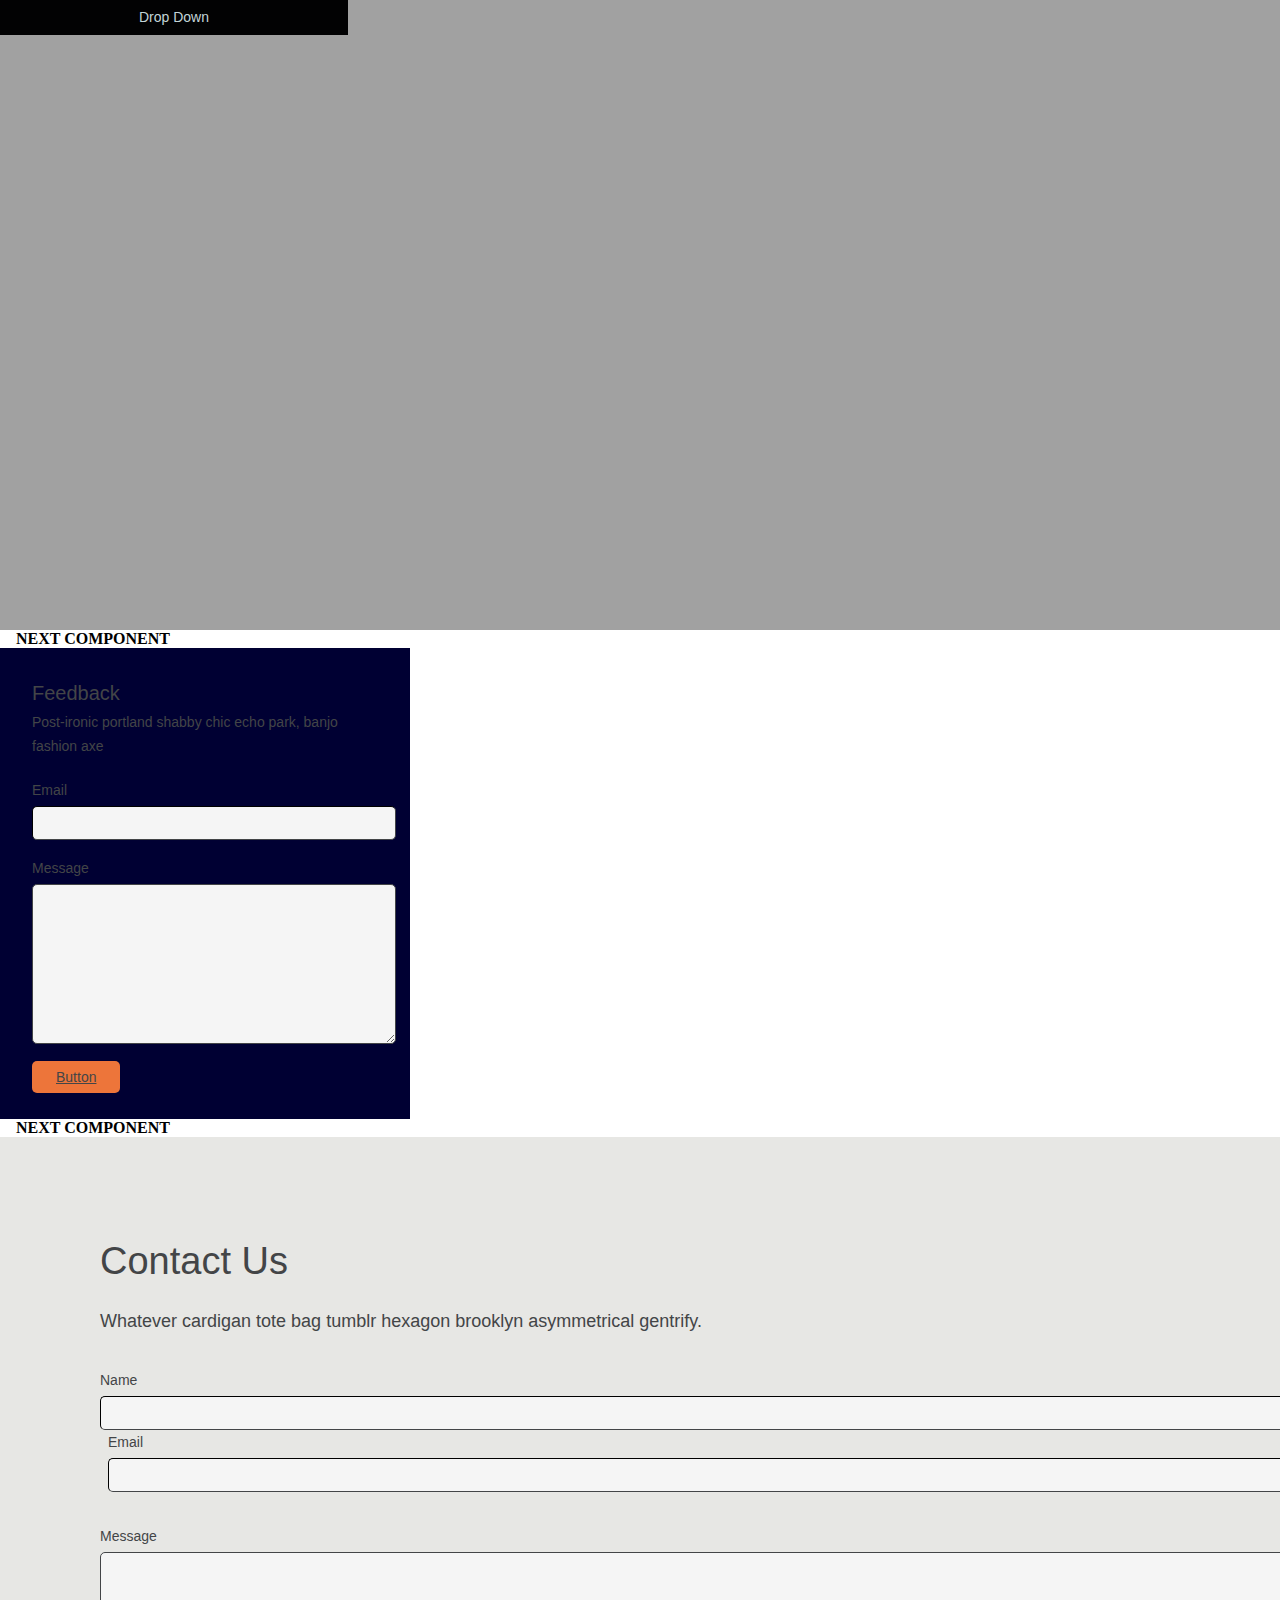
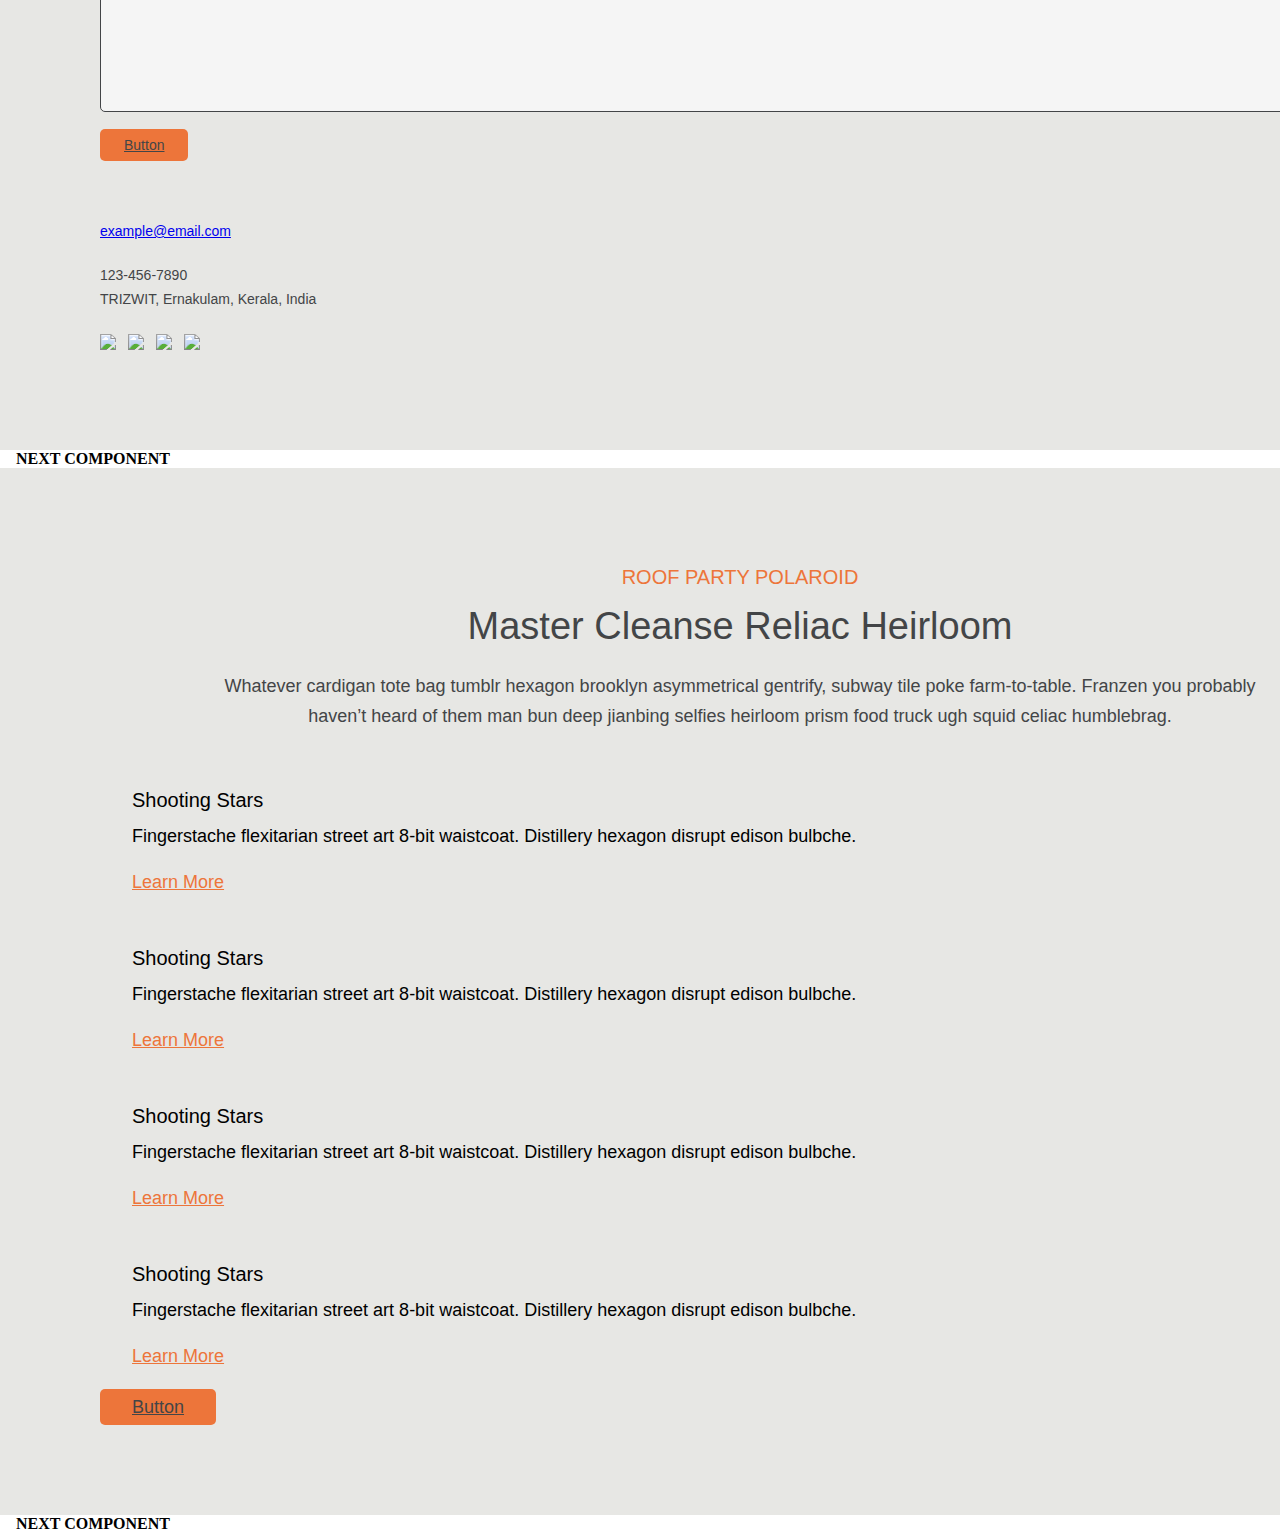
==== commit 7c8e477e: "deploy: 1bb0f36e33be82a834ad2d5fa3c2e174f11706c7" ====
--- a/index.html
+++ b/index.html
@@ -331,6 +331,7 @@
 "weight": 400
 },
 "mobile": {
+"font-family": "sans-serif",
 "line-height": "21px",
 "size": "16px",
 "weight": 400
@@ -344,6 +345,7 @@
 "weight": 400
 },
 "mobile": {
+"font-family": "sans-serif",
 "line-height": "24px",
 "size": "18px",
 "weight": 400
@@ -357,6 +359,7 @@
 "weight": 400
 },
 "mobile": {
+"font-family": "sans-serif",
 "line-height": "21px",
 "size": "16px",
 "weight": 400
@@ -370,6 +373,7 @@
 "weight": 400
 },
 "mobile": {
+"font-family": "sans-serif",
 "line-height": "19px",
 "size": "14px",
 "weight": 400
@@ -383,6 +387,7 @@
 "weight": 400
 },
 "mobile": {
+"font-family": "sans-serif",
 "line-height": "28px",
 "size": "18px",
 "weight": 400
@@ -396,6 +401,7 @@
 "weight": 400
 },
 "mobile": {
+"font-family": "sans-serif",
 "line-height": "24px",
 "size": "16px",
 "weight": 400
@@ -409,6 +415,7 @@
 "weight": 400
 },
 "mobile": {
+"font-family": "sans-serif",
 "line-height": "16px",
 "size": "12px",
 "weight": 400
@@ -422,6 +429,7 @@
 "weight": 400
 },
 "mobile": {
+"font-family": "sans-serif",
 "line-height": "16px",
 "size": "12px",
 "weight": 400
@@ -449,6 +457,7 @@
 "weight": 400
 },
 "mobile": {
+"font-family": "sans-serif",
 "line-height": "54px",
 "size": "36px",
 "weight": 400
@@ -462,6 +471,7 @@
 "weight": 400
 },
 "mobile": {
+"font-family": "sans-serif",
 "line-height": "40px",
 "size": "26px",
 "weight": 400
@@ -475,6 +485,7 @@
 "weight": 400
 },
 "mobile": {
+"font-family": "sans-serif",
 "line-height": "29px",
 "size": "22px",
 "weight": 400
@@ -488,6 +499,7 @@
 "weight": 400
 },
 "mobile": {
+"font-family": "sans-serif",
 "line-height": "24px",
 "size": "18px",
 "weight": 400
@@ -501,6 +513,7 @@
 "weight": 400
 },
 "mobile": {
+"font-family": "sans-serif",
 "line-height": "19px",
 "size": "14px",
 "weight": 400
@@ -514,6 +527,7 @@
 "weight": 400
 },
 "mobile": {
+"font-family": "sans-serif",
 "line-height": "16px",
 "size": "12px",
 "weight": 400
@@ -527,6 +541,7 @@
 "weight": 400
 },
 "mobile": {
+"font-family": "sans-serif",
 "line-height": "19px",
 "size": "14px",
 "weight": 400
@@ -540,6 +555,7 @@
 "weight": 400
 },
 "mobile": {
+"font-family": "sans-serif",
 "line-height": "21px",
 "size": "16px",
 "weight": 400
@@ -568,22 +584,26 @@
 "dark": "-/shaheen-senpai.github.io/fastn-components/images/twitter.svg",
 "light": "-/shaheen-senpai.github.io/fastn-components/images/twitter.svg"
 },
-"shaheen-senpai.github.io/fastn-components/lib#contact-1:content:0": "Post-ironic portland shabby chic echo park, banjo fashion axe",
-"shaheen-senpai.github.io/fastn-components/lib#contact-1:cta-button-1:0": "Button",
-"shaheen-senpai.github.io/fastn-components/lib#contact-1:headline:0": "Feedback",
-"shaheen-senpai.github.io/fastn-components/lib#contact-1:is-active-1:0": false,
-"shaheen-senpai.github.io/fastn-components/lib#contact-1:link-1:0": "https://media.tenor.com/t7rftXtub88AAAAC/among-us.gif",
-"shaheen-senpai.github.io/fastn-components/lib#contact-2:content:2": "Whatever cardigan tote bag tumblr hexagon brooklyn asymmetrical gentrify.",
-"shaheen-senpai.github.io/fastn-components/lib#contact-2:cta-button-1:2": "Button",
-"shaheen-senpai.github.io/fastn-components/lib#contact-2:headline:2": "Contact Us",
-"shaheen-senpai.github.io/fastn-components/lib#contact-2:is-active-1:2": false,
-"shaheen-senpai.github.io/fastn-components/lib#contact-2:link-1:2": "https://media.tenor.com/t7rftXtub88AAAAC/among-us.gif",
-"shaheen-senpai.github.io/fastn-components/lib#content-1:content:4": "Whatever cardigan tote bag tumblr hexagon brooklyn asymmetrical gentrify, subway tile poke farm-to-table. \nFranzen you probably haven't heard of them man bun deep jianbing selfies heirloom prism food truck ugh squid celiac humblebrag.",
-"shaheen-senpai.github.io/fastn-components/lib#content-1:cta-button-1:4": "Button",
-"shaheen-senpai.github.io/fastn-components/lib#content-1:headline:4": "Master Cleanse Reliac Heirloom",
-"shaheen-senpai.github.io/fastn-components/lib#content-1:is-active-1:4": false,
-"shaheen-senpai.github.io/fastn-components/lib#content-1:kicker-1:4": "ROOF PARTY POLAROID",
-"shaheen-senpai.github.io/fastn-components/lib#content-1:link-1:4": "https://media.tenor.com/t7rftXtub88AAAAC/among-us.gif"
+"shaheen-senpai.github.io/fastn-components/lib#contact-1:content:2": "Post-ironic portland shabby chic echo park, banjo fashion axe",
+"shaheen-senpai.github.io/fastn-components/lib#contact-1:cta-button-1:2": "Button",
+"shaheen-senpai.github.io/fastn-components/lib#contact-1:headline:2": "Feedback",
+"shaheen-senpai.github.io/fastn-components/lib#contact-1:is-active-1:2": false,
+"shaheen-senpai.github.io/fastn-components/lib#contact-1:link-1:2": "https://media.tenor.com/t7rftXtub88AAAAC/among-us.gif",
+"shaheen-senpai.github.io/fastn-components/lib#contact-2:content:4": "Whatever cardigan tote bag tumblr hexagon brooklyn asymmetrical gentrify.",
+"shaheen-senpai.github.io/fastn-components/lib#contact-2:cta-button-1:4": "Button",
+"shaheen-senpai.github.io/fastn-components/lib#contact-2:headline:4": "Contact Us",
+"shaheen-senpai.github.io/fastn-components/lib#contact-2:is-active-1:4": false,
+"shaheen-senpai.github.io/fastn-components/lib#contact-2:link-1:4": "https://media.tenor.com/t7rftXtub88AAAAC/among-us.gif",
+"shaheen-senpai.github.io/fastn-components/lib#content-1:content:6": "Whatever cardigan tote bag tumblr hexagon brooklyn asymmetrical gentrify, subway tile poke farm-to-table. \nFranzen you probably haven't heard of them man bun deep jianbing selfies heirloom prism food truck ugh squid celiac humblebrag.",
+"shaheen-senpai.github.io/fastn-components/lib#content-1:cta-button-1:6": "Button",
+"shaheen-senpai.github.io/fastn-components/lib#content-1:headline:6": "Master Cleanse Reliac Heirloom",
+"shaheen-senpai.github.io/fastn-components/lib#content-1:is-active-1:6": false,
+"shaheen-senpai.github.io/fastn-components/lib#content-1:kicker-1:6": "ROOF PARTY POLAROID",
+"shaheen-senpai.github.io/fastn-components/lib#content-1:link-1:6": "https://media.tenor.com/t7rftXtub88AAAAC/among-us.gif",
+"shaheen-senpai.github.io/fastn-components/lib#drop-down:is-active-1:0": false,
+"shaheen-senpai.github.io/fastn-components/lib#drop-down:is-active-2:0": false,
+"shaheen-senpai.github.io/fastn-components/lib#drop-down:is-active-3:0": false,
+"shaheen-senpai.github.io/fastn-components/lib#drop-down:open:0": false
 }
 </script>
 <script type="ftd" id="ftd-external-children">
@@ -595,13 +615,13 @@
 <style>
 
 </style>
-<link rel="stylesheet" href="default-9D7391946080F7E843562D9735D2BA49107440E60058C70E1D055F737C610282.css">
+<link rel="stylesheet" href="default-BBB9F56ACFBB97EFBF601B6A5E9CDEF148268141BD4E30A75B8FC829905D7B79.css">
 
 
 </head>
 <body style="height: 100%; margin: 0;">
 
-<div data-id="main" style="height: 100%; width: 100%" class="ft_common ft_column"><div data-id="0:main" style="background-color: rgba(0,0,51,1); padding: 32px; width: 27%" class="ft_common ft_column"><div data-id="0,0:main" style="color: rgba(67,69,71,1); font-family: sans-serif; font-size: 20px; font-weight: 400; line-height: 26px; margin-bottom: 4px" class="ft_common ft_md">Feedback</div><div data-id="0,1:main" style="color: rgba(67,69,71,1); font-family: sans-serif; font-size: 14px; font-weight: 400; line-height: 24px; margin-bottom: 20px" class="ft_common ft_md">Post-ironic portland shabby chic echo park, banjo fashion axe</div><div data-id="0,2:main" style="color: rgba(67,69,71,1); font-family: sans-serif; font-size: 14px; font-weight: 400; line-height: 24px; margin-bottom: 4px" class="ft_common ft_md">Email</div><input data-id="0,3:main" type="text" style="background-color: rgba(245,245,245,1); border-bottom-width: 1px; border-color: rgba(67,69,71,1); border-left-width: 1px; border-radius: 5px; border-right-width: 1px; border-top-width: 1px; color: rgba(67,69,71,1); font-family: sans-serif; font-size: 14px; font-weight: 400; line-height: 24px; margin-bottom: 16px; padding-bottom: 4px; padding-left: 8px; padding-right: 8px; padding-top: 4px; width: 100%" class="ft_common ft_md"></input><div data-id="0,4:main" style="color: rgba(67,69,71,1); font-family: sans-serif; font-size: 14px; font-weight: 400; line-height: 24px; margin-bottom: 4px" class="ft_common ft_md">Message</div><textarea data-id="0,5:main" type="text" style="background-color: rgba(245,245,245,1); border-bottom-width: 1px; border-color: rgba(67,69,71,1); border-left-width: 1px; border-radius: 5px; border-right-width: 1px; border-top-width: 1px; color: rgba(67,69,71,1); font-family: sans-serif; font-size: 14px; font-weight: 400; height: 150px; line-height: 24px; margin-bottom: 20px; padding-bottom: 4px; padding-left: 8px; padding-right: 8px; padding-top: 4px; width: 100%" class="ft_common ft_md"></textarea><a data-id="0,6:main" href="https://media.tenor.com/t7rftXtub88AAAAC/among-us.gif" onmouseenter="window.ftd.handle_event(event, 'main', '[{&quot;name&quot;:&quot;ftd__set_bool___main&quot;,&quot;values&quot;:[[&quot;a&quot;,{&quot;mutable&quot;:true,&quot;reference&quot;:&quot;shaheen-senpai.github.io/fastn-components/lib#contact-1:is-active-1:0&quot;}],[&quot;v&quot;,true]]}]', this)" onmouseleave="window.ftd.handle_event(event, 'main', '[{&quot;name&quot;:&quot;ftd__set_bool___main&quot;,&quot;values&quot;:[[&quot;a&quot;,{&quot;mutable&quot;:true,&quot;reference&quot;:&quot;shaheen-senpai.github.io/fastn-components/lib#contact-1:is-active-1:0&quot;}],[&quot;v&quot;,false]]}]', this)" style="background-color: rgba(237,117,58,1); border-radius: 5px; color: rgba(67,69,71,1); font-family: sans-serif; font-size: 14px; font-weight: 400; line-height: 19px; padding-bottom: 8px; padding-left: 24px; padding-right: 24px; padding-top: 8px; text-align: center; width: 100%" class="ft_common ft_md">Button</a></div><div data-id="1:main" style="background-color: rgba(255,255,255,1); width: 100%" class="ft_common ft_column"><div data-id="1,0:main" style="margin-left: 16px" class="ft_common ft_md"><strong>NEXT COMPONENT</strong></div></div><div data-id="2:main" style="align-items: center; background-color: rgba(231,231,228,1); height: fit-content; justify-content: center; padding-bottom: 96px; padding-left: 100px; padding-right: 100px; padding-top: 96px; width: 100%" class="ft_common ft_column"><div data-id="2,0:main" style="color: rgba(67,69,71,1); font-family: sans-serif; font-size: 38px; font-weight: 400; line-height: 57px; margin-bottom: 16px" class="ft_common ft_md">Contact Us</div><div data-id="2,1:main" style="color: rgba(67,69,71,1); font-family: sans-serif; font-size: 18px; font-weight: 400; line-height: 30px; margin-bottom: 32px" class="ft_common ft_md">Whatever cardigan tote bag tumblr hexagon brooklyn asymmetrical gentrify.</div><div data-id="2,2:main" style="border-bottom-color: rgba(67,69,71,1); border-bottom-width: 1px; padding-bottom: 32px" class="ft_common ft_column"><div data-id="2,2,0:main" style="margin-bottom: 32px" class="ft_common ft_row"><div data-id="2,2,0,0:main" style="margin-right: 8px" class="ft_common ft_column"><div data-id="2,2,0,0,0:main" style="color: rgba(67,69,71,1); font-family: sans-serif; font-size: 14px; font-weight: 400; line-height: 24px; margin-bottom: 4px" class="ft_common ft_md">Name</div><input data-id="2,2,0,0,1:main" type="text" style="background-color: rgba(245,245,245,1); border-bottom-width: 1px; border-color: rgba(67,69,71,1); border-left-width: 1px; border-radius: 5px; border-right-width: 1px; border-top-width: 1px; color: rgba(67,69,71,1); font-family: sans-serif; font-size: 14px; font-weight: 400; line-height: 24px; padding-bottom: 4px; padding-left: 8px; padding-right: 8px; padding-top: 4px; width: 100%" class="ft_common ft_md"></input></div><div data-id="2,2,0,1:main" style="margin-left: 8px" class="ft_common ft_column"><div data-id="2,2,0,1,0:main" style="color: rgba(67,69,71,1); font-family: sans-serif; font-size: 14px; font-weight: 400; line-height: 24px; margin-bottom: 4px" class="ft_common ft_md">Email</div><input data-id="2,2,0,1,1:main" type="text" style="background-color: rgba(245,245,245,1); border-bottom-width: 1px; border-color: rgba(67,69,71,1); border-left-width: 1px; border-radius: 5px; border-right-width: 1px; border-top-width: 1px; color: rgba(67,69,71,1); font-family: sans-serif; font-size: 14px; font-weight: 400; line-height: 24px; padding-bottom: 4px; padding-left: 8px; padding-right: 8px; padding-top: 4px; width: 100%" class="ft_common ft_md"></input></div></div><div data-id="2,2,1:main" style="color: rgba(67,69,71,1); font-family: sans-serif; font-size: 14px; font-weight: 400; line-height: 24px; margin-bottom: 4px" class="ft_common ft_md">Message</div><textarea data-id="2,2,2:main" type="text" style="background-color: rgba(245,245,245,1); border-bottom-width: 1px; border-color: rgba(67,69,71,1); border-left-width: 1px; border-radius: 5px; border-right-width: 1px; border-top-width: 1px; color: rgba(67,69,71,1); font-family: sans-serif; font-size: 14px; font-weight: 400; height: 150px; line-height: 24px; margin-bottom: 20px; padding-bottom: 4px; padding-left: 8px; padding-right: 8px; padding-top: 4px; width: 100%" class="ft_common ft_md"></textarea><a data-id="2,2,3:main" href="https://media.tenor.com/t7rftXtub88AAAAC/among-us.gif" onmouseenter="window.ftd.handle_event(event, 'main', '[{&quot;name&quot;:&quot;ftd__set_bool___main&quot;,&quot;values&quot;:[[&quot;a&quot;,{&quot;mutable&quot;:true,&quot;reference&quot;:&quot;shaheen-senpai.github.io/fastn-components/lib#contact-2:is-active-1:2&quot;}],[&quot;v&quot;,true]]}]', this)" onmouseleave="window.ftd.handle_event(event, 'main', '[{&quot;name&quot;:&quot;ftd__set_bool___main&quot;,&quot;values&quot;:[[&quot;a&quot;,{&quot;mutable&quot;:true,&quot;reference&quot;:&quot;shaheen-senpai.github.io/fastn-components/lib#contact-2:is-active-1:2&quot;}],[&quot;v&quot;,false]]}]', this)" style="align-self: center; background-color: rgba(237,117,58,1); border-radius: 5px; color: rgba(67,69,71,1); font-family: sans-serif; font-size: 14px; font-weight: 400; line-height: 19px; padding-bottom: 8px; padding-left: 24px; padding-right: 24px; padding-top: 8px; text-align: center" class="ft_common ft_md">Button</a></div><div data-id="2,3:main" style="align-items: center; justify-content: center; padding-top: 32px" class="ft_common ft_column"><div data-id="2,3,0:main" style="color: rgba(67,69,71,1); font-family: sans-serif; font-size: 14px; font-weight: 400; line-height: 24px; margin-bottom: 20px" class="ft_common ft_md"><a href="mailto:example@email.com">example@email.com</a></div><div data-id="2,3,1:main" style="color: rgba(67,69,71,1); font-family: sans-serif; font-size: 14px; font-weight: 400; line-height: 24px" class="ft_common ft_md">123-456-7890</div><div data-id="2,3,2:main" style="color: rgba(67,69,71,1); font-family: sans-serif; font-size: 14px; font-weight: 400; line-height: 24px" class="ft_common ft_md">TRIZWIT, Ernakulam, Kerala, India</div><div data-id="2,3,3:main" style="align-items: center; justify-content: center; margin-top: 20px" class="ft_common ft_row"><img data-id="2,3,3,0:main" src="-/shaheen-senpai.github.io/fastn-components/images/facebook.svg" style="width: 2%" class="ft_common"></img><img data-id="2,3,3,1:main" src="-/shaheen-senpai.github.io/fastn-components/images/twitter.svg" style="margin-left: 12px; margin-top: 3px; width: 2%" class="ft_common"></img><img data-id="2,3,3,2:main" src="-/shaheen-senpai.github.io/fastn-components/images/instagram.svg" style="margin-left: 12px; margin-top: 3px; width: 2%" class="ft_common"></img><img data-id="2,3,3,3:main" src="-/shaheen-senpai.github.io/fastn-components/images/linkedin.svg" style="margin-left: 12px; width: 2%" class="ft_common"></img></div></div></div><div data-id="3:main" style="background-color: rgba(255,255,255,1); width: 100%" class="ft_common ft_column"><div data-id="3,0:main" style="margin-left: 16px" class="ft_common ft_md"><strong>NEXT COMPONENT</strong></div></div><div data-id="4:main" style="align-items: center; background-color: rgba(231,231,228,1); height: fit-content; justify-content: center; padding-bottom: 96px; padding-left: 100px; padding-right: 100px; padding-top: 96px; width: 100%" class="ft_common ft_column"><div data-id="4,0:main" style="color: rgba(237,117,58,1); font-family: sans-serif; font-size: 20px; font-weight: 400; line-height: 26px; margin-bottom: 8px; text-align: center" class="ft_common ft_md">ROOF PARTY POLAROID</div><div data-id="4,1:main" style="color: rgba(67,69,71,1); font-family: sans-serif; font-size: 38px; font-weight: 400; line-height: 57px; margin-bottom: 16px; text-align: center" class="ft_common ft_md">Master Cleanse Reliac Heirloom</div><div data-id="4,2:main" style="color: rgba(67,69,71,1); font-family: sans-serif; font-size: 18px; font-weight: 400; line-height: 30px; margin-bottom: 32px; padding-left: 100px; padding-right: 100px; text-align: center" class="ft_common ft_md">Whatever cardigan tote bag tumblr hexagon brooklyn asymmetrical gentrify, subway tile poke farm-to-table. Franzen you probably haven’t heard of them man bun deep jianbing selfies heirloom prism food truck ugh squid celiac humblebrag.</div><div data-id="4,3:main" style="" class="ft_common ft_row"><div data-id="4,3,0:main" style="border-left-color: rgba(67,69,71,1); border-left-width: 1px" class="ft_common ft_column"><div data-id="4,3,0,0:main" style="padding-bottom: 24px; padding-left: 32px; padding-right: 32px; padding-top: 24px" class="ft_common ft_column"><div data-id="4,3,0,0,0:main" style="font-family: sans-serif; font-size: 20px; font-weight: 400; line-height: 26px; margin-bottom: 8px; text-align: start" class="ft_common ft_md">Shooting Stars</div><div data-id="4,3,0,0,1:main" style="font-family: sans-serif; font-size: 18px; font-weight: 400; line-height: 30px; margin-bottom: 16px; text-align: start" class="ft_common ft_md">Fingerstache flexitarian street art 8-bit waistcoat. Distillery hexagon disrupt edison bulbche.</div><a data-id="4,3,0,0,2:main" href="https://media.tenor.com/t7rftXtub88AAAAC/among-us.gif" style="color: rgba(237,117,58,1); font-family: sans-serif; font-size: 18px; font-weight: 400; line-height: 30px; text-align: start" class="ft_common ft_md">Learn More</a></div><div data-id="4,3,0,1:main" style="padding-bottom: 24px; padding-left: 32px; padding-right: 32px; padding-top: 24px" class="ft_common ft_column"><div data-id="4,3,0,1,0:main" style="font-family: sans-serif; font-size: 20px; font-weight: 400; line-height: 26px; margin-bottom: 8px; text-align: start" class="ft_common ft_md">Shooting Stars</div><div data-id="4,3,0,1,1:main" style="font-family: sans-serif; font-size: 18px; font-weight: 400; line-height: 30px; margin-bottom: 16px; text-align: start" class="ft_common ft_md">Fingerstache flexitarian street art 8-bit waistcoat. Distillery hexagon disrupt edison bulbche.</div><a data-id="4,3,0,1,2:main" href="https://media.tenor.com/t7rftXtub88AAAAC/among-us.gif" style="color: rgba(237,117,58,1); font-family: sans-serif; font-size: 18px; font-weight: 400; line-height: 30px; text-align: start" class="ft_common ft_md">Learn More</a></div></div><div data-id="4,3,1:main" style="border-left-color: rgba(67,69,71,1); border-left-width: 1px" class="ft_common ft_column"><div data-id="4,3,1,0:main" style="padding-bottom: 24px; padding-left: 32px; padding-right: 32px; padding-top: 24px" class="ft_common ft_column"><div data-id="4,3,1,0,0:main" style="font-family: sans-serif; font-size: 20px; font-weight: 400; line-height: 26px; margin-bottom: 8px; text-align: start" class="ft_common ft_md">Shooting Stars</div><div data-id="4,3,1,0,1:main" style="font-family: sans-serif; font-size: 18px; font-weight: 400; line-height: 30px; margin-bottom: 16px; text-align: start" class="ft_common ft_md">Fingerstache flexitarian street art 8-bit waistcoat. Distillery hexagon disrupt edison bulbche.</div><a data-id="4,3,1,0,2:main" href="https://media.tenor.com/t7rftXtub88AAAAC/among-us.gif" style="color: rgba(237,117,58,1); font-family: sans-serif; font-size: 18px; font-weight: 400; line-height: 30px; text-align: start" class="ft_common ft_md">Learn More</a></div><div data-id="4,3,1,1:main" style="padding-bottom: 24px; padding-left: 32px; padding-right: 32px; padding-top: 24px" class="ft_common ft_column"><div data-id="4,3,1,1,0:main" style="font-family: sans-serif; font-size: 20px; font-weight: 400; line-height: 26px; margin-bottom: 8px; text-align: start" class="ft_common ft_md">Shooting Stars</div><div data-id="4,3,1,1,1:main" style="font-family: sans-serif; font-size: 18px; font-weight: 400; line-height: 30px; margin-bottom: 16px; text-align: start" class="ft_common ft_md">Fingerstache flexitarian street art 8-bit waistcoat. Distillery hexagon disrupt edison bulbche.</div><a data-id="4,3,1,1,2:main" href="https://media.tenor.com/t7rftXtub88AAAAC/among-us.gif" style="color: rgba(237,117,58,1); font-family: sans-serif; font-size: 18px; font-weight: 400; line-height: 30px; text-align: start" class="ft_common ft_md">Learn More</a></div></div></div><a data-id="4,4:main" href="https://media.tenor.com/t7rftXtub88AAAAC/among-us.gif" onmouseenter="window.ftd.handle_event(event, 'main', '[{&quot;name&quot;:&quot;ftd__set_bool___main&quot;,&quot;values&quot;:[[&quot;a&quot;,{&quot;mutable&quot;:true,&quot;reference&quot;:&quot;shaheen-senpai.github.io/fastn-components/lib#content-1:is-active-1:4&quot;}],[&quot;v&quot;,true]]}]', this)" onmouseleave="window.ftd.handle_event(event, 'main', '[{&quot;name&quot;:&quot;ftd__set_bool___main&quot;,&quot;values&quot;:[[&quot;a&quot;,{&quot;mutable&quot;:true,&quot;reference&quot;:&quot;shaheen-senpai.github.io/fastn-components/lib#content-1:is-active-1:4&quot;}],[&quot;v&quot;,false]]}]', this)" style="align-self: center; background-color: rgba(237,117,58,1); border-radius: 5px; color: rgba(67,69,71,1); font-family: sans-serif; font-size: 18px; font-weight: 400; line-height: 24px; margin-top: 64px; padding-bottom: 8px; padding-left: 32px; padding-right: 32px; padding-top: 8px; text-align: center" class="ft_common ft_md">Button</a></div><div data-id="5:main" style="background-color: rgba(255,255,255,1); width: 100%" class="ft_common ft_column"><div data-id="5,0:main" style="margin-left: 16px" class="ft_common ft_md"><strong>NEXT COMPONENT</strong></div></div></div>
+<div data-id="main" style="height: 100%; width: 100%" class="ft_common ft_column"><div data-id="0:main" style="align-items: center; background-color: rgba(161,161,161,1); height: 70vh; justify-content: center; width: 100%" class="ft_common ft_column"><div data-id="0,0:main" style="height: 200px; width: 300px" class="ft_common ft_column"><div data-id="0,0,0:main" onclick="window.ftd.handle_event(event, 'main', '[{&quot;name&quot;:&quot;ftd__toggle___main&quot;,&quot;values&quot;:[[&quot;a&quot;,{&quot;mutable&quot;:true,&quot;reference&quot;:&quot;shaheen-senpai.github.io/fastn-components/lib#drop-down:open:0&quot;}]]}]', this)" style="background-color: rgba(2,2,3,1); color: rgba(195,213,216,1); cursor: pointer; font-family: sans-serif; font-size: 14px; font-weight: 400; line-height: 19px; padding-bottom: 8px; padding-left: 24px; padding-right: 24px; padding-top: 8px; text-align: center; width: 100%" class="ft_common ft_md">Drop Down</div><div data-id="0,0,1:main" style="display: none; width: 300px; z-index: 2" class="ft_common ft_column"><div data-id="0,0,1,0:main" onmouseenter="window.ftd.handle_event(event, 'main', '[{&quot;name&quot;:&quot;ftd__set_bool___main&quot;,&quot;values&quot;:[[&quot;a&quot;,{&quot;mutable&quot;:true,&quot;reference&quot;:&quot;shaheen-senpai.github.io/fastn-components/lib#drop-down:is-active-1:0&quot;}],[&quot;v&quot;,true]]}]', this)" onmouseleave="window.ftd.handle_event(event, 'main', '[{&quot;name&quot;:&quot;ftd__set_bool___main&quot;,&quot;values&quot;:[[&quot;a&quot;,{&quot;mutable&quot;:true,&quot;reference&quot;:&quot;shaheen-senpai.github.io/fastn-components/lib#drop-down:is-active-1:0&quot;}],[&quot;v&quot;,false]]}]', this)" style="background-color: rgba(2,2,3,1); color: rgba(195,213,216,1); font-family: sans-serif; font-size: 14px; font-weight: 400; line-height: 19px; padding-bottom: 8px; padding-left: 24px; padding-right: 24px; padding-top: 8px; width: 100%" class="ft_common ft_md">option 1</div><div data-id="0,0,1,1:main" onmouseenter="window.ftd.handle_event(event, 'main', '[{&quot;name&quot;:&quot;ftd__set_bool___main&quot;,&quot;values&quot;:[[&quot;a&quot;,{&quot;mutable&quot;:true,&quot;reference&quot;:&quot;shaheen-senpai.github.io/fastn-components/lib#drop-down:is-active-2:0&quot;}],[&quot;v&quot;,true]]}]', this)" onmouseleave="window.ftd.handle_event(event, 'main', '[{&quot;name&quot;:&quot;ftd__set_bool___main&quot;,&quot;values&quot;:[[&quot;a&quot;,{&quot;mutable&quot;:true,&quot;reference&quot;:&quot;shaheen-senpai.github.io/fastn-components/lib#drop-down:is-active-2:0&quot;}],[&quot;v&quot;,false]]}]', this)" style="background-color: rgba(2,2,3,1); color: rgba(195,213,216,1); font-family: sans-serif; font-size: 14px; font-weight: 400; line-height: 19px; padding-bottom: 8px; padding-left: 24px; padding-right: 24px; padding-top: 8px; width: 100%" class="ft_common ft_md">option 2</div><div data-id="0,0,1,2:main" onmouseenter="window.ftd.handle_event(event, 'main', '[{&quot;name&quot;:&quot;ftd__set_bool___main&quot;,&quot;values&quot;:[[&quot;a&quot;,{&quot;mutable&quot;:true,&quot;reference&quot;:&quot;shaheen-senpai.github.io/fastn-components/lib#drop-down:is-active-3:0&quot;}],[&quot;v&quot;,true]]}]', this)" onmouseleave="window.ftd.handle_event(event, 'main', '[{&quot;name&quot;:&quot;ftd__set_bool___main&quot;,&quot;values&quot;:[[&quot;a&quot;,{&quot;mutable&quot;:true,&quot;reference&quot;:&quot;shaheen-senpai.github.io/fastn-components/lib#drop-down:is-active-3:0&quot;}],[&quot;v&quot;,false]]}]', this)" style="background-color: rgba(2,2,3,1); color: rgba(195,213,216,1); font-family: sans-serif; font-size: 14px; font-weight: 400; line-height: 19px; padding-bottom: 8px; padding-left: 24px; padding-right: 24px; padding-top: 8px; width: 100%" class="ft_common ft_md">option 3</div></div></div></div><div data-id="1:main" style="background-color: rgba(255,255,255,1); width: 100%" class="ft_common ft_column"><div data-id="1,0:main" style="margin-left: 16px" class="ft_common ft_md"><strong>NEXT COMPONENT</strong></div></div><div data-id="2:main" style="background-color: rgba(0,0,51,1); padding: 32px; width: 27%" class="ft_common ft_column"><div data-id="2,0:main" style="color: rgba(67,69,71,1); font-family: sans-serif; font-size: 20px; font-weight: 400; line-height: 26px; margin-bottom: 4px" class="ft_common ft_md">Feedback</div><div data-id="2,1:main" style="color: rgba(67,69,71,1); font-family: sans-serif; font-size: 14px; font-weight: 400; line-height: 24px; margin-bottom: 20px" class="ft_common ft_md">Post-ironic portland shabby chic echo park, banjo fashion axe</div><div data-id="2,2:main" style="color: rgba(67,69,71,1); font-family: sans-serif; font-size: 14px; font-weight: 400; line-height: 24px; margin-bottom: 4px" class="ft_common ft_md">Email</div><input data-id="2,3:main" type="text" style="background-color: rgba(245,245,245,1); border-bottom-width: 1px; border-color: rgba(67,69,71,1); border-left-width: 1px; border-radius: 5px; border-right-width: 1px; border-top-width: 1px; color: rgba(67,69,71,1); font-family: sans-serif; font-size: 14px; font-weight: 400; line-height: 24px; margin-bottom: 16px; padding-bottom: 4px; padding-left: 8px; padding-right: 8px; padding-top: 4px; width: 100%" class="ft_common ft_md"></input><div data-id="2,4:main" style="color: rgba(67,69,71,1); font-family: sans-serif; font-size: 14px; font-weight: 400; line-height: 24px; margin-bottom: 4px" class="ft_common ft_md">Message</div><textarea data-id="2,5:main" type="text" style="background-color: rgba(245,245,245,1); border-bottom-width: 1px; border-color: rgba(67,69,71,1); border-left-width: 1px; border-radius: 5px; border-right-width: 1px; border-top-width: 1px; color: rgba(67,69,71,1); font-family: sans-serif; font-size: 14px; font-weight: 400; height: 150px; line-height: 24px; margin-bottom: 20px; padding-bottom: 4px; padding-left: 8px; padding-right: 8px; padding-top: 4px; width: 100%" class="ft_common ft_md"></textarea><a data-id="2,6:main" href="https://media.tenor.com/t7rftXtub88AAAAC/among-us.gif" onmouseenter="window.ftd.handle_event(event, 'main', '[{&quot;name&quot;:&quot;ftd__set_bool___main&quot;,&quot;values&quot;:[[&quot;a&quot;,{&quot;mutable&quot;:true,&quot;reference&quot;:&quot;shaheen-senpai.github.io/fastn-components/lib#contact-1:is-active-1:2&quot;}],[&quot;v&quot;,true]]}]', this)" onmouseleave="window.ftd.handle_event(event, 'main', '[{&quot;name&quot;:&quot;ftd__set_bool___main&quot;,&quot;values&quot;:[[&quot;a&quot;,{&quot;mutable&quot;:true,&quot;reference&quot;:&quot;shaheen-senpai.github.io/fastn-components/lib#contact-1:is-active-1:2&quot;}],[&quot;v&quot;,false]]}]', this)" style="background-color: rgba(237,117,58,1); border-radius: 5px; color: rgba(67,69,71,1); font-family: sans-serif; font-size: 14px; font-weight: 400; line-height: 19px; padding-bottom: 8px; padding-left: 24px; padding-right: 24px; padding-top: 8px; text-align: center; width: 100%" class="ft_common ft_md">Button</a></div><div data-id="3:main" style="background-color: rgba(255,255,255,1); width: 100%" class="ft_common ft_column"><div data-id="3,0:main" style="margin-left: 16px" class="ft_common ft_md"><strong>NEXT COMPONENT</strong></div></div><div data-id="4:main" style="align-items: center; background-color: rgba(231,231,228,1); height: fit-content; justify-content: center; padding-bottom: 96px; padding-left: 100px; padding-right: 100px; padding-top: 96px; width: 100%" class="ft_common ft_column"><div data-id="4,0:main" style="color: rgba(67,69,71,1); font-family: sans-serif; font-size: 38px; font-weight: 400; line-height: 57px; margin-bottom: 16px" class="ft_common ft_md">Contact Us</div><div data-id="4,1:main" style="color: rgba(67,69,71,1); font-family: sans-serif; font-size: 18px; font-weight: 400; line-height: 30px; margin-bottom: 32px" class="ft_common ft_md">Whatever cardigan tote bag tumblr hexagon brooklyn asymmetrical gentrify.</div><div data-id="4,2:main" style="border-bottom-color: rgba(67,69,71,1); border-bottom-width: 1px; padding-bottom: 32px" class="ft_common ft_column"><div data-id="4,2,0:main" style="margin-bottom: 32px" class="ft_common ft_row"><div data-id="4,2,0,0:main" style="margin-right: 8px" class="ft_common ft_column"><div data-id="4,2,0,0,0:main" style="color: rgba(67,69,71,1); font-family: sans-serif; font-size: 14px; font-weight: 400; line-height: 24px; margin-bottom: 4px" class="ft_common ft_md">Name</div><input data-id="4,2,0,0,1:main" type="text" style="background-color: rgba(245,245,245,1); border-bottom-width: 1px; border-color: rgba(67,69,71,1); border-left-width: 1px; border-radius: 5px; border-right-width: 1px; border-top-width: 1px; color: rgba(67,69,71,1); font-family: sans-serif; font-size: 14px; font-weight: 400; line-height: 24px; padding-bottom: 4px; padding-left: 8px; padding-right: 8px; padding-top: 4px; width: 100%" class="ft_common ft_md"></input></div><div data-id="4,2,0,1:main" style="margin-left: 8px" class="ft_common ft_column"><div data-id="4,2,0,1,0:main" style="color: rgba(67,69,71,1); font-family: sans-serif; font-size: 14px; font-weight: 400; line-height: 24px; margin-bottom: 4px" class="ft_common ft_md">Email</div><input data-id="4,2,0,1,1:main" type="text" style="background-color: rgba(245,245,245,1); border-bottom-width: 1px; border-color: rgba(67,69,71,1); border-left-width: 1px; border-radius: 5px; border-right-width: 1px; border-top-width: 1px; color: rgba(67,69,71,1); font-family: sans-serif; font-size: 14px; font-weight: 400; line-height: 24px; padding-bottom: 4px; padding-left: 8px; padding-right: 8px; padding-top: 4px; width: 100%" class="ft_common ft_md"></input></div></div><div data-id="4,2,1:main" style="color: rgba(67,69,71,1); font-family: sans-serif; font-size: 14px; font-weight: 400; line-height: 24px; margin-bottom: 4px" class="ft_common ft_md">Message</div><textarea data-id="4,2,2:main" type="text" style="background-color: rgba(245,245,245,1); border-bottom-width: 1px; border-color: rgba(67,69,71,1); border-left-width: 1px; border-radius: 5px; border-right-width: 1px; border-top-width: 1px; color: rgba(67,69,71,1); font-family: sans-serif; font-size: 14px; font-weight: 400; height: 150px; line-height: 24px; margin-bottom: 20px; padding-bottom: 4px; padding-left: 8px; padding-right: 8px; padding-top: 4px; width: 100%" class="ft_common ft_md"></textarea><a data-id="4,2,3:main" href="https://media.tenor.com/t7rftXtub88AAAAC/among-us.gif" onmouseenter="window.ftd.handle_event(event, 'main', '[{&quot;name&quot;:&quot;ftd__set_bool___main&quot;,&quot;values&quot;:[[&quot;a&quot;,{&quot;mutable&quot;:true,&quot;reference&quot;:&quot;shaheen-senpai.github.io/fastn-components/lib#contact-2:is-active-1:4&quot;}],[&quot;v&quot;,true]]}]', this)" onmouseleave="window.ftd.handle_event(event, 'main', '[{&quot;name&quot;:&quot;ftd__set_bool___main&quot;,&quot;values&quot;:[[&quot;a&quot;,{&quot;mutable&quot;:true,&quot;reference&quot;:&quot;shaheen-senpai.github.io/fastn-components/lib#contact-2:is-active-1:4&quot;}],[&quot;v&quot;,false]]}]', this)" style="align-self: center; background-color: rgba(237,117,58,1); border-radius: 5px; color: rgba(67,69,71,1); font-family: sans-serif; font-size: 14px; font-weight: 400; line-height: 19px; padding-bottom: 8px; padding-left: 24px; padding-right: 24px; padding-top: 8px; text-align: center" class="ft_common ft_md">Button</a></div><div data-id="4,3:main" style="align-items: center; justify-content: center; padding-top: 32px" class="ft_common ft_column"><div data-id="4,3,0:main" style="color: rgba(67,69,71,1); font-family: sans-serif; font-size: 14px; font-weight: 400; line-height: 24px; margin-bottom: 20px" class="ft_common ft_md"><a href="mailto:example@email.com">example@email.com</a></div><div data-id="4,3,1:main" style="color: rgba(67,69,71,1); font-family: sans-serif; font-size: 14px; font-weight: 400; line-height: 24px" class="ft_common ft_md">123-456-7890</div><div data-id="4,3,2:main" style="color: rgba(67,69,71,1); font-family: sans-serif; font-size: 14px; font-weight: 400; line-height: 24px" class="ft_common ft_md">TRIZWIT, Ernakulam, Kerala, India</div><div data-id="4,3,3:main" style="align-items: center; justify-content: center; margin-top: 20px" class="ft_common ft_row"><img data-id="4,3,3,0:main" src="-/shaheen-senpai.github.io/fastn-components/images/facebook.svg" style="width: 2%" class="ft_common"></img><img data-id="4,3,3,1:main" src="-/shaheen-senpai.github.io/fastn-components/images/twitter.svg" style="margin-left: 12px; margin-top: 3px; width: 2%" class="ft_common"></img><img data-id="4,3,3,2:main" src="-/shaheen-senpai.github.io/fastn-components/images/instagram.svg" style="margin-left: 12px; margin-top: 3px; width: 2%" class="ft_common"></img><img data-id="4,3,3,3:main" src="-/shaheen-senpai.github.io/fastn-components/images/linkedin.svg" style="margin-left: 12px; width: 2%" class="ft_common"></img></div></div></div><div data-id="5:main" style="background-color: rgba(255,255,255,1); width: 100%" class="ft_common ft_column"><div data-id="5,0:main" style="margin-left: 16px" class="ft_common ft_md"><strong>NEXT COMPONENT</strong></div></div><div data-id="6:main" style="align-items: center; background-color: rgba(231,231,228,1); height: fit-content; justify-content: center; padding-bottom: 96px; padding-left: 100px; padding-right: 100px; padding-top: 96px; width: 100%" class="ft_common ft_column"><div data-id="6,0:main" style="color: rgba(237,117,58,1); font-family: sans-serif; font-size: 20px; font-weight: 400; line-height: 26px; margin-bottom: 8px; text-align: center" class="ft_common ft_md">ROOF PARTY POLAROID</div><div data-id="6,1:main" style="color: rgba(67,69,71,1); font-family: sans-serif; font-size: 38px; font-weight: 400; line-height: 57px; margin-bottom: 16px; text-align: center" class="ft_common ft_md">Master Cleanse Reliac Heirloom</div><div data-id="6,2:main" style="color: rgba(67,69,71,1); font-family: sans-serif; font-size: 18px; font-weight: 400; line-height: 30px; margin-bottom: 32px; padding-left: 100px; padding-right: 100px; text-align: center" class="ft_common ft_md">Whatever cardigan tote bag tumblr hexagon brooklyn asymmetrical gentrify, subway tile poke farm-to-table. Franzen you probably haven’t heard of them man bun deep jianbing selfies heirloom prism food truck ugh squid celiac humblebrag.</div><div data-id="6,3:main" style="" class="ft_common ft_row"><div data-id="6,3,0:main" style="border-left-color: rgba(67,69,71,1); border-left-width: 1px" class="ft_common ft_column"><div data-id="6,3,0,0:main" style="padding-bottom: 24px; padding-left: 32px; padding-right: 32px; padding-top: 24px" class="ft_common ft_column"><div data-id="6,3,0,0,0:main" style="font-family: sans-serif; font-size: 20px; font-weight: 400; line-height: 26px; margin-bottom: 8px; text-align: start" class="ft_common ft_md">Shooting Stars</div><div data-id="6,3,0,0,1:main" style="font-family: sans-serif; font-size: 18px; font-weight: 400; line-height: 30px; margin-bottom: 16px; text-align: start" class="ft_common ft_md">Fingerstache flexitarian street art 8-bit waistcoat. Distillery hexagon disrupt edison bulbche.</div><a data-id="6,3,0,0,2:main" href="https://media.tenor.com/t7rftXtub88AAAAC/among-us.gif" style="color: rgba(237,117,58,1); font-family: sans-serif; font-size: 18px; font-weight: 400; line-height: 30px; text-align: start" class="ft_common ft_md">Learn More</a></div><div data-id="6,3,0,1:main" style="padding-bottom: 24px; padding-left: 32px; padding-right: 32px; padding-top: 24px" class="ft_common ft_column"><div data-id="6,3,0,1,0:main" style="font-family: sans-serif; font-size: 20px; font-weight: 400; line-height: 26px; margin-bottom: 8px; text-align: start" class="ft_common ft_md">Shooting Stars</div><div data-id="6,3,0,1,1:main" style="font-family: sans-serif; font-size: 18px; font-weight: 400; line-height: 30px; margin-bottom: 16px; text-align: start" class="ft_common ft_md">Fingerstache flexitarian street art 8-bit waistcoat. Distillery hexagon disrupt edison bulbche.</div><a data-id="6,3,0,1,2:main" href="https://media.tenor.com/t7rftXtub88AAAAC/among-us.gif" style="color: rgba(237,117,58,1); font-family: sans-serif; font-size: 18px; font-weight: 400; line-height: 30px; text-align: start" class="ft_common ft_md">Learn More</a></div></div><div data-id="6,3,1:main" style="border-left-color: rgba(67,69,71,1); border-left-width: 1px" class="ft_common ft_column"><div data-id="6,3,1,0:main" style="padding-bottom: 24px; padding-left: 32px; padding-right: 32px; padding-top: 24px" class="ft_common ft_column"><div data-id="6,3,1,0,0:main" style="font-family: sans-serif; font-size: 20px; font-weight: 400; line-height: 26px; margin-bottom: 8px; text-align: start" class="ft_common ft_md">Shooting Stars</div><div data-id="6,3,1,0,1:main" style="font-family: sans-serif; font-size: 18px; font-weight: 400; line-height: 30px; margin-bottom: 16px; text-align: start" class="ft_common ft_md">Fingerstache flexitarian street art 8-bit waistcoat. Distillery hexagon disrupt edison bulbche.</div><a data-id="6,3,1,0,2:main" href="https://media.tenor.com/t7rftXtub88AAAAC/among-us.gif" style="color: rgba(237,117,58,1); font-family: sans-serif; font-size: 18px; font-weight: 400; line-height: 30px; text-align: start" class="ft_common ft_md">Learn More</a></div><div data-id="6,3,1,1:main" style="padding-bottom: 24px; padding-left: 32px; padding-right: 32px; padding-top: 24px" class="ft_common ft_column"><div data-id="6,3,1,1,0:main" style="font-family: sans-serif; font-size: 20px; font-weight: 400; line-height: 26px; margin-bottom: 8px; text-align: start" class="ft_common ft_md">Shooting Stars</div><div data-id="6,3,1,1,1:main" style="font-family: sans-serif; font-size: 18px; font-weight: 400; line-height: 30px; margin-bottom: 16px; text-align: start" class="ft_common ft_md">Fingerstache flexitarian street art 8-bit waistcoat. Distillery hexagon disrupt edison bulbche.</div><a data-id="6,3,1,1,2:main" href="https://media.tenor.com/t7rftXtub88AAAAC/among-us.gif" style="color: rgba(237,117,58,1); font-family: sans-serif; font-size: 18px; font-weight: 400; line-height: 30px; text-align: start" class="ft_common ft_md">Learn More</a></div></div></div><a data-id="6,4:main" href="https://media.tenor.com/t7rftXtub88AAAAC/among-us.gif" onmouseenter="window.ftd.handle_event(event, 'main', '[{&quot;name&quot;:&quot;ftd__set_bool___main&quot;,&quot;values&quot;:[[&quot;a&quot;,{&quot;mutable&quot;:true,&quot;reference&quot;:&quot;shaheen-senpai.github.io/fastn-components/lib#content-1:is-active-1:6&quot;}],[&quot;v&quot;,true]]}]', this)" onmouseleave="window.ftd.handle_event(event, 'main', '[{&quot;name&quot;:&quot;ftd__set_bool___main&quot;,&quot;values&quot;:[[&quot;a&quot;,{&quot;mutable&quot;:true,&quot;reference&quot;:&quot;shaheen-senpai.github.io/fastn-components/lib#content-1:is-active-1:6&quot;}],[&quot;v&quot;,false]]}]', this)" style="align-self: center; background-color: rgba(237,117,58,1); border-radius: 5px; color: rgba(67,69,71,1); font-family: sans-serif; font-size: 18px; font-weight: 400; line-height: 24px; margin-top: 64px; padding-bottom: 8px; padding-left: 32px; padding-right: 32px; padding-top: 8px; text-align: center" class="ft_common ft_md">Button</a></div><div data-id="7:main" style="background-color: rgba(255,255,255,1); width: 100%" class="ft_common ft_column"><div data-id="7,0:main" style="margin-left: 16px" class="ft_common ft_md"><strong>NEXT COMPONENT</strong></div></div></div>
 
 <script src="default-16B35F3EF16177CA033B4AF7493B9CD88C7C2A82ED139627EC57DF9664EB0595.js"></script>
 <script>
@@ -715,2065 +735,2345 @@
 
 
 window.node_change_main = {};
-window.node_change_main["0,0:main__text"] = function(data) {
-document.querySelector(`[data-id="0,0:main"]`).innerHTML = resolve_reference("shaheen-senpai.github.io/fastn-components/lib#contact-1:headline:0", data);
-}
-
-window.node_change_main["0,0:main__color"] = function(data) {
-if(!data["ftd#dark-mode"]){
-document.querySelector(`[data-id="0,0:main"]`).style["color"] = resolve_reference("ftd#default-colors.border", data).light;
-}
-else {document.querySelector(`[data-id="0,0:main"]`).style["color"] = resolve_reference("ftd#default-colors.border", data).dark;}
-}
-
-window.node_change_main["0,0:main__font-family"] = function(data) {
-if(data["ftd#device"] == "desktop"){
-document.querySelector(`[data-id="0,0:main"]`).style["font-family"] = eval(`({0})["font-family"]`.format(JSON.stringify(resolve_reference("ftd#default-types.heading-tiny", data).desktop)));
-}
-else {document.querySelector(`[data-id="0,0:main"]`).style["font-family"] = eval(`({0})["font-family"]`.format(JSON.stringify(resolve_reference("ftd#default-types.heading-tiny", data).mobile)));}
-}
-
-window.node_change_main["0,0:main__font-size"] = function(data) {
-if(data["ftd#device"] == "desktop"){
-document.querySelector(`[data-id="0,0:main"]`).style["font-size"] = eval(`({0})["size"]`.format(JSON.stringify(resolve_reference("ftd#default-types.heading-tiny", data).desktop)));
-}
-else {document.querySelector(`[data-id="0,0:main"]`).style["font-size"] = eval(`({0})["size"]`.format(JSON.stringify(resolve_reference("ftd#default-types.heading-tiny", data).mobile)));}
-}
-
-window.node_change_main["0,0:main__font-weight"] = function(data) {
-if(data["ftd#device"] == "desktop"){
-document.querySelector(`[data-id="0,0:main"]`).style["font-weight"] = eval(`({0}).weight`.format(JSON.stringify(resolve_reference("ftd#default-types.heading-tiny", data).desktop)));
-}
-else {document.querySelector(`[data-id="0,0:main"]`).style["font-weight"] = eval(`({0}).weight`.format(JSON.stringify(resolve_reference("ftd#default-types.heading-tiny", data).mobile)));}
-}
-
-window.node_change_main["0,0:main__letter-spacing"] = function(data) {
-if(data["ftd#device"] == "desktop"){
-document.querySelector(`[data-id="0,0:main"]`).style["letter-spacing"] = eval(`({0})["letter-spacing"]`.format(JSON.stringify(resolve_reference("ftd#default-types.heading-tiny", data).desktop)));
-}
-else {document.querySelector(`[data-id="0,0:main"]`).style["letter-spacing"] = eval(`({0})["letter-spacing"]`.format(JSON.stringify(resolve_reference("ftd#default-types.heading-tiny", data).mobile)));}
-}
-
-window.node_change_main["0,0:main__line-height"] = function(data) {
-if(data["ftd#device"] == "desktop"){
-document.querySelector(`[data-id="0,0:main"]`).style["line-height"] = eval(`({0})["line-height"]`.format(JSON.stringify(resolve_reference("ftd#default-types.heading-tiny", data).desktop)));
-}
-else {document.querySelector(`[data-id="0,0:main"]`).style["line-height"] = eval(`({0})["line-height"]`.format(JSON.stringify(resolve_reference("ftd#default-types.heading-tiny", data).mobile)));}
-}
-window.node_change_main["0,1:main__text"] = function(data) {
-document.querySelector(`[data-id="0,1:main"]`).innerHTML = resolve_reference("shaheen-senpai.github.io/fastn-components/lib#contact-1:content:0", data);
-}
-
-window.node_change_main["0,1:main__color"] = function(data) {
-if(!data["ftd#dark-mode"]){
-document.querySelector(`[data-id="0,1:main"]`).style["color"] = resolve_reference("ftd#default-colors.border", data).light;
-}
-else {document.querySelector(`[data-id="0,1:main"]`).style["color"] = resolve_reference("ftd#default-colors.border", data).dark;}
-}
-
-window.node_change_main["0,1:main__font-family"] = function(data) {
-if(data["ftd#device"] == "desktop"){
-document.querySelector(`[data-id="0,1:main"]`).style["font-family"] = eval(`({0})["font-family"]`.format(JSON.stringify(resolve_reference("ftd#default-types.copy-small", data).desktop)));
-}
-else {document.querySelector(`[data-id="0,1:main"]`).style["font-family"] = eval(`({0})["font-family"]`.format(JSON.stringify(resolve_reference("ftd#default-types.copy-small", data).mobile)));}
-}
-
-window.node_change_main["0,1:main__font-size"] = function(data) {
-if(data["ftd#device"] == "desktop"){
-document.querySelector(`[data-id="0,1:main"]`).style["font-size"] = eval(`({0})["size"]`.format(JSON.stringify(resolve_reference("ftd#default-types.copy-small", data).desktop)));
-}
-else {document.querySelector(`[data-id="0,1:main"]`).style["font-size"] = eval(`({0})["size"]`.format(JSON.stringify(resolve_reference("ftd#default-types.copy-small", data).mobile)));}
-}
-
-window.node_change_main["0,1:main__font-weight"] = function(data) {
-if(data["ftd#device"] == "desktop"){
-document.querySelector(`[data-id="0,1:main"]`).style["font-weight"] = eval(`({0}).weight`.format(JSON.stringify(resolve_reference("ftd#default-types.copy-small", data).desktop)));
-}
-else {document.querySelector(`[data-id="0,1:main"]`).style["font-weight"] = eval(`({0}).weight`.format(JSON.stringify(resolve_reference("ftd#default-types.copy-small", data).mobile)));}
-}
-
-window.node_change_main["0,1:main__letter-spacing"] = function(data) {
-if(data["ftd#device"] == "desktop"){
-document.querySelector(`[data-id="0,1:main"]`).style["letter-spacing"] = eval(`({0})["letter-spacing"]`.format(JSON.stringify(resolve_reference("ftd#default-types.copy-small", data).desktop)));
-}
-else {document.querySelector(`[data-id="0,1:main"]`).style["letter-spacing"] = eval(`({0})["letter-spacing"]`.format(JSON.stringify(resolve_reference("ftd#default-types.copy-small", data).mobile)));}
-}
-
-window.node_change_main["0,1:main__line-height"] = function(data) {
-if(data["ftd#device"] == "desktop"){
-document.querySelector(`[data-id="0,1:main"]`).style["line-height"] = eval(`({0})["line-height"]`.format(JSON.stringify(resolve_reference("ftd#default-types.copy-small", data).desktop)));
-}
-else {document.querySelector(`[data-id="0,1:main"]`).style["line-height"] = eval(`({0})["line-height"]`.format(JSON.stringify(resolve_reference("ftd#default-types.copy-small", data).mobile)));}
-}
-window.node_change_main["0,2:main__color"] = function(data) {
-if(!data["ftd#dark-mode"]){
-document.querySelector(`[data-id="0,2:main"]`).style["color"] = resolve_reference("ftd#default-colors.border", data).light;
-}
-else {document.querySelector(`[data-id="0,2:main"]`).style["color"] = resolve_reference("ftd#default-colors.border", data).dark;}
-}
-
-window.node_change_main["0,2:main__font-family"] = function(data) {
-if(data["ftd#device"] == "desktop"){
-document.querySelector(`[data-id="0,2:main"]`).style["font-family"] = eval(`({0})["font-family"]`.format(JSON.stringify(resolve_reference("ftd#default-types.copy-small", data).desktop)));
-}
-else {document.querySelector(`[data-id="0,2:main"]`).style["font-family"] = eval(`({0})["font-family"]`.format(JSON.stringify(resolve_reference("ftd#default-types.copy-small", data).mobile)));}
-}
-
-window.node_change_main["0,2:main__font-size"] = function(data) {
-if(data["ftd#device"] == "desktop"){
-document.querySelector(`[data-id="0,2:main"]`).style["font-size"] = eval(`({0})["size"]`.format(JSON.stringify(resolve_reference("ftd#default-types.copy-small", data).desktop)));
-}
-else {document.querySelector(`[data-id="0,2:main"]`).style["font-size"] = eval(`({0})["size"]`.format(JSON.stringify(resolve_reference("ftd#default-types.copy-small", data).mobile)));}
-}
-
-window.node_change_main["0,2:main__font-weight"] = function(data) {
-if(data["ftd#device"] == "desktop"){
-document.querySelector(`[data-id="0,2:main"]`).style["font-weight"] = eval(`({0}).weight`.format(JSON.stringify(resolve_reference("ftd#default-types.copy-small", data).desktop)));
-}
-else {document.querySelector(`[data-id="0,2:main"]`).style["font-weight"] = eval(`({0}).weight`.format(JSON.stringify(resolve_reference("ftd#default-types.copy-small", data).mobile)));}
-}
-
-window.node_change_main["0,2:main__letter-spacing"] = function(data) {
-if(data["ftd#device"] == "desktop"){
-document.querySelector(`[data-id="0,2:main"]`).style["letter-spacing"] = eval(`({0})["letter-spacing"]`.format(JSON.stringify(resolve_reference("ftd#default-types.copy-small", data).desktop)));
-}
-else {document.querySelector(`[data-id="0,2:main"]`).style["letter-spacing"] = eval(`({0})["letter-spacing"]`.format(JSON.stringify(resolve_reference("ftd#default-types.copy-small", data).mobile)));}
-}
-
-window.node_change_main["0,2:main__line-height"] = function(data) {
-if(data["ftd#device"] == "desktop"){
-document.querySelector(`[data-id="0,2:main"]`).style["line-height"] = eval(`({0})["line-height"]`.format(JSON.stringify(resolve_reference("ftd#default-types.copy-small", data).desktop)));
-}
-else {document.querySelector(`[data-id="0,2:main"]`).style["line-height"] = eval(`({0})["line-height"]`.format(JSON.stringify(resolve_reference("ftd#default-types.copy-small", data).mobile)));}
-}
-window.node_change_main["0,3:main__background-color"] = function(data) {
-if(!data["ftd#dark-mode"]){
-document.querySelector(`[data-id="0,3:main"]`).style["background-color"] = eval(`window.ftd.dependencies.eval_background_color({0}, data)`.format(JSON.stringify(resolve_reference("ftd#default-colors.background.code", data).light)));
-}
-else {document.querySelector(`[data-id="0,3:main"]`).style["background-color"] = eval(`window.ftd.dependencies.eval_background_color({0}, data)`.format(JSON.stringify(resolve_reference("ftd#default-colors.background.code", data).dark)));}
-}
-
-window.node_change_main["0,3:main__background-image"] = function(data) {
-if(!data["ftd#dark-mode"]){
-document.querySelector(`[data-id="0,3:main"]`).style["background-image"] = eval(`window.ftd.dependencies.eval_background_image({0}, data)`.format(JSON.stringify(resolve_reference("ftd#default-colors.background.code", data).light)));
-}
-else {document.querySelector(`[data-id="0,3:main"]`).style["background-image"] = eval(`window.ftd.dependencies.eval_background_image({0}, data)`.format(JSON.stringify(resolve_reference("ftd#default-colors.background.code", data).dark)));}
-}
-
-window.node_change_main["0,3:main__background-position"] = function(data) {
-if(!data["ftd#dark-mode"]){
-document.querySelector(`[data-id="0,3:main"]`).style["background-position"] = eval(`window.ftd.dependencies.eval_background_position({0})`.format(JSON.stringify(resolve_reference("ftd#default-colors.background.code", data).light)));
-}
-else {document.querySelector(`[data-id="0,3:main"]`).style["background-position"] = eval(`window.ftd.dependencies.eval_background_position({0})`.format(JSON.stringify(resolve_reference("ftd#default-colors.background.code", data).dark)));}
-}
-
-window.node_change_main["0,3:main__background-repeat"] = function(data) {
-if(!data["ftd#dark-mode"]){
-document.querySelector(`[data-id="0,3:main"]`).style["background-repeat"] = eval(`window.ftd.dependencies.eval_background_repeat({0})`.format(JSON.stringify(resolve_reference("ftd#default-colors.background.code", data).light)));
-}
-else {document.querySelector(`[data-id="0,3:main"]`).style["background-repeat"] = eval(`window.ftd.dependencies.eval_background_repeat({0})`.format(JSON.stringify(resolve_reference("ftd#default-colors.background.code", data).dark)));}
-}
-
-window.node_change_main["0,3:main__background-size"] = function(data) {
-if(!data["ftd#dark-mode"]){
-document.querySelector(`[data-id="0,3:main"]`).style["background-size"] = eval(`window.ftd.dependencies.eval_background_size({0})`.format(JSON.stringify(resolve_reference("ftd#default-colors.background.code", data).light)));
-}
-else {document.querySelector(`[data-id="0,3:main"]`).style["background-size"] = eval(`window.ftd.dependencies.eval_background_size({0})`.format(JSON.stringify(resolve_reference("ftd#default-colors.background.code", data).dark)));}
-}
-
-window.node_change_main["0,3:main__border-color"] = function(data) {
-if(!data["ftd#dark-mode"]){
-document.querySelector(`[data-id="0,3:main"]`).style["border-color"] = resolve_reference("ftd#default-colors.border", data).light;
-}
-else {document.querySelector(`[data-id="0,3:main"]`).style["border-color"] = resolve_reference("ftd#default-colors.border", data).dark;}
-}
-
-window.node_change_main["0,3:main__color"] = function(data) {
-if(!data["ftd#dark-mode"]){
-document.querySelector(`[data-id="0,3:main"]`).style["color"] = resolve_reference("ftd#default-colors.border", data).light;
-}
-else {document.querySelector(`[data-id="0,3:main"]`).style["color"] = resolve_reference("ftd#default-colors.border", data).dark;}
-}
-
-window.node_change_main["0,3:main__font-family"] = function(data) {
-if(data["ftd#device"] == "desktop"){
-document.querySelector(`[data-id="0,3:main"]`).style["font-family"] = eval(`({0})["font-family"]`.format(JSON.stringify(resolve_reference("ftd#default-types.copy-small", data).desktop)));
-}
-else {document.querySelector(`[data-id="0,3:main"]`).style["font-family"] = eval(`({0})["font-family"]`.format(JSON.stringify(resolve_reference("ftd#default-types.copy-small", data).mobile)));}
-}
-
-window.node_change_main["0,3:main__font-size"] = function(data) {
-if(data["ftd#device"] == "desktop"){
-document.querySelector(`[data-id="0,3:main"]`).style["font-size"] = eval(`({0})["size"]`.format(JSON.stringify(resolve_reference("ftd#default-types.copy-small", data).desktop)));
-}
-else {document.querySelector(`[data-id="0,3:main"]`).style["font-size"] = eval(`({0})["size"]`.format(JSON.stringify(resolve_reference("ftd#default-types.copy-small", data).mobile)));}
-}
-
-window.node_change_main["0,3:main__font-weight"] = function(data) {
-if(data["ftd#device"] == "desktop"){
-document.querySelector(`[data-id="0,3:main"]`).style["font-weight"] = eval(`({0}).weight`.format(JSON.stringify(resolve_reference("ftd#default-types.copy-small", data).desktop)));
-}
-else {document.querySelector(`[data-id="0,3:main"]`).style["font-weight"] = eval(`({0}).weight`.format(JSON.stringify(resolve_reference("ftd#default-types.copy-small", data).mobile)));}
-}
-
-window.node_change_main["0,3:main__letter-spacing"] = function(data) {
-if(data["ftd#device"] == "desktop"){
-document.querySelector(`[data-id="0,3:main"]`).style["letter-spacing"] = eval(`({0})["letter-spacing"]`.format(JSON.stringify(resolve_reference("ftd#default-types.copy-small", data).desktop)));
-}
-else {document.querySelector(`[data-id="0,3:main"]`).style["letter-spacing"] = eval(`({0})["letter-spacing"]`.format(JSON.stringify(resolve_reference("ftd#default-types.copy-small", data).mobile)));}
-}
-
-window.node_change_main["0,3:main__line-height"] = function(data) {
-if(data["ftd#device"] == "desktop"){
-document.querySelector(`[data-id="0,3:main"]`).style["line-height"] = eval(`({0})["line-height"]`.format(JSON.stringify(resolve_reference("ftd#default-types.copy-small", data).desktop)));
-}
-else {document.querySelector(`[data-id="0,3:main"]`).style["line-height"] = eval(`({0})["line-height"]`.format(JSON.stringify(resolve_reference("ftd#default-types.copy-small", data).mobile)));}
-}
-window.node_change_main["0,4:main__color"] = function(data) {
-if(!data["ftd#dark-mode"]){
-document.querySelector(`[data-id="0,4:main"]`).style["color"] = resolve_reference("ftd#default-colors.border", data).light;
-}
-else {document.querySelector(`[data-id="0,4:main"]`).style["color"] = resolve_reference("ftd#default-colors.border", data).dark;}
-}
-
-window.node_change_main["0,4:main__font-family"] = function(data) {
-if(data["ftd#device"] == "desktop"){
-document.querySelector(`[data-id="0,4:main"]`).style["font-family"] = eval(`({0})["font-family"]`.format(JSON.stringify(resolve_reference("ftd#default-types.copy-small", data).desktop)));
-}
-else {document.querySelector(`[data-id="0,4:main"]`).style["font-family"] = eval(`({0})["font-family"]`.format(JSON.stringify(resolve_reference("ftd#default-types.copy-small", data).mobile)));}
-}
-
-window.node_change_main["0,4:main__font-size"] = function(data) {
-if(data["ftd#device"] == "desktop"){
-document.querySelector(`[data-id="0,4:main"]`).style["font-size"] = eval(`({0})["size"]`.format(JSON.stringify(resolve_reference("ftd#default-types.copy-small", data).desktop)));
-}
-else {document.querySelector(`[data-id="0,4:main"]`).style["font-size"] = eval(`({0})["size"]`.format(JSON.stringify(resolve_reference("ftd#default-types.copy-small", data).mobile)));}
-}
-
-window.node_change_main["0,4:main__font-weight"] = function(data) {
-if(data["ftd#device"] == "desktop"){
-document.querySelector(`[data-id="0,4:main"]`).style["font-weight"] = eval(`({0}).weight`.format(JSON.stringify(resolve_reference("ftd#default-types.copy-small", data).desktop)));
-}
-else {document.querySelector(`[data-id="0,4:main"]`).style["font-weight"] = eval(`({0}).weight`.format(JSON.stringify(resolve_reference("ftd#default-types.copy-small", data).mobile)));}
-}
-
-window.node_change_main["0,4:main__letter-spacing"] = function(data) {
-if(data["ftd#device"] == "desktop"){
-document.querySelector(`[data-id="0,4:main"]`).style["letter-spacing"] = eval(`({0})["letter-spacing"]`.format(JSON.stringify(resolve_reference("ftd#default-types.copy-small", data).desktop)));
-}
-else {document.querySelector(`[data-id="0,4:main"]`).style["letter-spacing"] = eval(`({0})["letter-spacing"]`.format(JSON.stringify(resolve_reference("ftd#default-types.copy-small", data).mobile)));}
-}
-
-window.node_change_main["0,4:main__line-height"] = function(data) {
-if(data["ftd#device"] == "desktop"){
-document.querySelector(`[data-id="0,4:main"]`).style["line-height"] = eval(`({0})["line-height"]`.format(JSON.stringify(resolve_reference("ftd#default-types.copy-small", data).desktop)));
-}
-else {document.querySelector(`[data-id="0,4:main"]`).style["line-height"] = eval(`({0})["line-height"]`.format(JSON.stringify(resolve_reference("ftd#default-types.copy-small", data).mobile)));}
-}
-window.node_change_main["0,5:main__background-color"] = function(data) {
-if(!data["ftd#dark-mode"]){
-document.querySelector(`[data-id="0,5:main"]`).style["background-color"] = eval(`window.ftd.dependencies.eval_background_color({0}, data)`.format(JSON.stringify(resolve_reference("ftd#default-colors.background.code", data).light)));
-}
-else {document.querySelector(`[data-id="0,5:main"]`).style["background-color"] = eval(`window.ftd.dependencies.eval_background_color({0}, data)`.format(JSON.stringify(resolve_reference("ftd#default-colors.background.code", data).dark)));}
-}
-
-window.node_change_main["0,5:main__background-image"] = function(data) {
-if(!data["ftd#dark-mode"]){
-document.querySelector(`[data-id="0,5:main"]`).style["background-image"] = eval(`window.ftd.dependencies.eval_background_image({0}, data)`.format(JSON.stringify(resolve_reference("ftd#default-colors.background.code", data).light)));
-}
-else {document.querySelector(`[data-id="0,5:main"]`).style["background-image"] = eval(`window.ftd.dependencies.eval_background_image({0}, data)`.format(JSON.stringify(resolve_reference("ftd#default-colors.background.code", data).dark)));}
-}
-
-window.node_change_main["0,5:main__background-position"] = function(data) {
-if(!data["ftd#dark-mode"]){
-document.querySelector(`[data-id="0,5:main"]`).style["background-position"] = eval(`window.ftd.dependencies.eval_background_position({0})`.format(JSON.stringify(resolve_reference("ftd#default-colors.background.code", data).light)));
-}
-else {document.querySelector(`[data-id="0,5:main"]`).style["background-position"] = eval(`window.ftd.dependencies.eval_background_position({0})`.format(JSON.stringify(resolve_reference("ftd#default-colors.background.code", data).dark)));}
-}
-
-window.node_change_main["0,5:main__background-repeat"] = function(data) {
-if(!data["ftd#dark-mode"]){
-document.querySelector(`[data-id="0,5:main"]`).style["background-repeat"] = eval(`window.ftd.dependencies.eval_background_repeat({0})`.format(JSON.stringify(resolve_reference("ftd#default-colors.background.code", data).light)));
-}
-else {document.querySelector(`[data-id="0,5:main"]`).style["background-repeat"] = eval(`window.ftd.dependencies.eval_background_repeat({0})`.format(JSON.stringify(resolve_reference("ftd#default-colors.background.code", data).dark)));}
-}
-
-window.node_change_main["0,5:main__background-size"] = function(data) {
-if(!data["ftd#dark-mode"]){
-document.querySelector(`[data-id="0,5:main"]`).style["background-size"] = eval(`window.ftd.dependencies.eval_background_size({0})`.format(JSON.stringify(resolve_reference("ftd#default-colors.background.code", data).light)));
-}
-else {document.querySelector(`[data-id="0,5:main"]`).style["background-size"] = eval(`window.ftd.dependencies.eval_background_size({0})`.format(JSON.stringify(resolve_reference("ftd#default-colors.background.code", data).dark)));}
-}
-
-window.node_change_main["0,5:main__border-color"] = function(data) {
-if(!data["ftd#dark-mode"]){
-document.querySelector(`[data-id="0,5:main"]`).style["border-color"] = resolve_reference("ftd#default-colors.border", data).light;
-}
-else {document.querySelector(`[data-id="0,5:main"]`).style["border-color"] = resolve_reference("ftd#default-colors.border", data).dark;}
-}
-
-window.node_change_main["0,5:main__color"] = function(data) {
-if(!data["ftd#dark-mode"]){
-document.querySelector(`[data-id="0,5:main"]`).style["color"] = resolve_reference("ftd#default-colors.border", data).light;
-}
-else {document.querySelector(`[data-id="0,5:main"]`).style["color"] = resolve_reference("ftd#default-colors.border", data).dark;}
-}
-
-window.node_change_main["0,5:main__font-family"] = function(data) {
-if(data["ftd#device"] == "desktop"){
-document.querySelector(`[data-id="0,5:main"]`).style["font-family"] = eval(`({0})["font-family"]`.format(JSON.stringify(resolve_reference("ftd#default-types.copy-small", data).desktop)));
-}
-else {document.querySelector(`[data-id="0,5:main"]`).style["font-family"] = eval(`({0})["font-family"]`.format(JSON.stringify(resolve_reference("ftd#default-types.copy-small", data).mobile)));}
-}
-
-window.node_change_main["0,5:main__font-size"] = function(data) {
-if(data["ftd#device"] == "desktop"){
-document.querySelector(`[data-id="0,5:main"]`).style["font-size"] = eval(`({0})["size"]`.format(JSON.stringify(resolve_reference("ftd#default-types.copy-small", data).desktop)));
-}
-else {document.querySelector(`[data-id="0,5:main"]`).style["font-size"] = eval(`({0})["size"]`.format(JSON.stringify(resolve_reference("ftd#default-types.copy-small", data).mobile)));}
-}
-
-window.node_change_main["0,5:main__font-weight"] = function(data) {
-if(data["ftd#device"] == "desktop"){
-document.querySelector(`[data-id="0,5:main"]`).style["font-weight"] = eval(`({0}).weight`.format(JSON.stringify(resolve_reference("ftd#default-types.copy-small", data).desktop)));
-}
-else {document.querySelector(`[data-id="0,5:main"]`).style["font-weight"] = eval(`({0}).weight`.format(JSON.stringify(resolve_reference("ftd#default-types.copy-small", data).mobile)));}
-}
-
-window.node_change_main["0,5:main__letter-spacing"] = function(data) {
-if(data["ftd#device"] == "desktop"){
-document.querySelector(`[data-id="0,5:main"]`).style["letter-spacing"] = eval(`({0})["letter-spacing"]`.format(JSON.stringify(resolve_reference("ftd#default-types.copy-small", data).desktop)));
-}
-else {document.querySelector(`[data-id="0,5:main"]`).style["letter-spacing"] = eval(`({0})["letter-spacing"]`.format(JSON.stringify(resolve_reference("ftd#default-types.copy-small", data).mobile)));}
-}
-
-window.node_change_main["0,5:main__line-height"] = function(data) {
-if(data["ftd#device"] == "desktop"){
-document.querySelector(`[data-id="0,5:main"]`).style["line-height"] = eval(`({0})["line-height"]`.format(JSON.stringify(resolve_reference("ftd#default-types.copy-small", data).desktop)));
-}
-else {document.querySelector(`[data-id="0,5:main"]`).style["line-height"] = eval(`({0})["line-height"]`.format(JSON.stringify(resolve_reference("ftd#default-types.copy-small", data).mobile)));}
-}
-window.node_change_main["0,6:main__text"] = function(data) {
-document.querySelector(`[data-id="0,6:main"]`).innerHTML = resolve_reference("shaheen-senpai.github.io/fastn-components/lib#contact-1:cta-button-1:0", data);
-}
-
-window.node_change_main["0,6:main__href"] = function(data) {
-document.querySelector(`[data-id="0,6:main"]`).setAttribute("href", resolve_reference("shaheen-senpai.github.io/fastn-components/lib#contact-1:link-1:0", data));
-
-if (document.querySelector(`[data-id="0,6:main"]`).getAttribute("href") == "REMOVE-KEY"){
-document.querySelector(`[data-id="0,6:main"]`).removeAttribute("href");
-}
-}
-
-window.node_change_main["0,6:main__background-color"] = function(data) {
+window.node_change_main["0,0,0:main__font-family"] = function(data) {
+if(data["ftd#device"] == "desktop"){
+document.querySelector(`[data-id="0,0,0:main"]`).style["font-family"] = eval(`({0})["font-family"]`.format(JSON.stringify(resolve_reference("ftd#default-types.label-large", data).desktop)));
+}
+else {document.querySelector(`[data-id="0,0,0:main"]`).style["font-family"] = eval(`({0})["font-family"]`.format(JSON.stringify(resolve_reference("ftd#default-types.label-large", data).mobile)));}
+}
+
+window.node_change_main["0,0,0:main__font-size"] = function(data) {
+if(data["ftd#device"] == "desktop"){
+document.querySelector(`[data-id="0,0,0:main"]`).style["font-size"] = eval(`({0})["size"]`.format(JSON.stringify(resolve_reference("ftd#default-types.label-large", data).desktop)));
+}
+else {document.querySelector(`[data-id="0,0,0:main"]`).style["font-size"] = eval(`({0})["size"]`.format(JSON.stringify(resolve_reference("ftd#default-types.label-large", data).mobile)));}
+}
+
+window.node_change_main["0,0,0:main__font-weight"] = function(data) {
+if(data["ftd#device"] == "desktop"){
+document.querySelector(`[data-id="0,0,0:main"]`).style["font-weight"] = eval(`({0}).weight`.format(JSON.stringify(resolve_reference("ftd#default-types.label-large", data).desktop)));
+}
+else {document.querySelector(`[data-id="0,0,0:main"]`).style["font-weight"] = eval(`({0}).weight`.format(JSON.stringify(resolve_reference("ftd#default-types.label-large", data).mobile)));}
+}
+
+window.node_change_main["0,0,0:main__letter-spacing"] = function(data) {
+if(data["ftd#device"] == "desktop"){
+document.querySelector(`[data-id="0,0,0:main"]`).style["letter-spacing"] = eval(`({0})["letter-spacing"]`.format(JSON.stringify(resolve_reference("ftd#default-types.label-large", data).desktop)));
+}
+else {document.querySelector(`[data-id="0,0,0:main"]`).style["letter-spacing"] = eval(`({0})["letter-spacing"]`.format(JSON.stringify(resolve_reference("ftd#default-types.label-large", data).mobile)));}
+}
+
+window.node_change_main["0,0,0:main__line-height"] = function(data) {
+if(data["ftd#device"] == "desktop"){
+document.querySelector(`[data-id="0,0,0:main"]`).style["line-height"] = eval(`({0})["line-height"]`.format(JSON.stringify(resolve_reference("ftd#default-types.label-large", data).desktop)));
+}
+else {document.querySelector(`[data-id="0,0,0:main"]`).style["line-height"] = eval(`({0})["line-height"]`.format(JSON.stringify(resolve_reference("ftd#default-types.label-large", data).mobile)));}
+}
+window.node_change_main["0,0,1:main__display"] = function(data) {
 if(function(){
-return resolve_reference("shaheen-senpai.github.io/fastn-components/lib#contact-1:is-active-1:0", data);
+return resolve_reference("shaheen-senpai.github.io/fastn-components/lib#drop-down:open:0", data);
 }()){
-if(!data["ftd#dark-mode"]){
-document.querySelector(`[data-id="0,6:main"]`).style["background-color"] = eval(`window.ftd.dependencies.eval_background_color({0}, data)`.format(JSON.stringify(resolve_reference("ftd#default-colors.info.text", data).light)));
-}
-else {document.querySelector(`[data-id="0,6:main"]`).style["background-color"] = eval(`window.ftd.dependencies.eval_background_color({0}, data)`.format(JSON.stringify(resolve_reference("ftd#default-colors.info.text", data).dark)));}
+document.querySelector(`[data-id="0,0,1:main"]`).style["display"] = "flex";
+}
+else {document.querySelector(`[data-id="0,0,1:main"]`).style["display"] = "none";}
+}
+
+window.node_change_main["0,0,1,0:main__background-color"] = function(data) {
+if(function(){
+return resolve_reference("shaheen-senpai.github.io/fastn-components/lib#drop-down:is-active-1:0", data);
+}()){
+document.querySelector(`[data-id="0,0,1,0:main"]`).style["background-color"] = eval(`window.ftd.dependencies.eval_background_color({0}, data)`.format(JSON.stringify("#576163")));
+}
+else {document.querySelector(`[data-id="0,0,1,0:main"]`).style["background-color"] = eval(`window.ftd.dependencies.eval_background_color({0}, data)`.format(JSON.stringify("#020203")));}
+}
+
+window.node_change_main["0,0,1,0:main__background-image"] = function(data) {
+if(function(){
+return resolve_reference("shaheen-senpai.github.io/fastn-components/lib#drop-down:is-active-1:0", data);
+}()){
+document.querySelector(`[data-id="0,0,1,0:main"]`).style["background-image"] = eval(`window.ftd.dependencies.eval_background_image({0}, data)`.format(JSON.stringify("#576163")));
+}
+else {document.querySelector(`[data-id="0,0,1,0:main"]`).style["background-image"] = eval(`window.ftd.dependencies.eval_background_image({0}, data)`.format(JSON.stringify("#020203")));}
+}
+
+window.node_change_main["0,0,1,0:main__background-position"] = function(data) {
+if(function(){
+return resolve_reference("shaheen-senpai.github.io/fastn-components/lib#drop-down:is-active-1:0", data);
+}()){
+document.querySelector(`[data-id="0,0,1,0:main"]`).style["background-position"] = eval(`window.ftd.dependencies.eval_background_position({0})`.format(JSON.stringify("#576163")));
+}
+else {document.querySelector(`[data-id="0,0,1,0:main"]`).style["background-position"] = eval(`window.ftd.dependencies.eval_background_position({0})`.format(JSON.stringify("#020203")));}
+}
+
+window.node_change_main["0,0,1,0:main__background-repeat"] = function(data) {
+if(function(){
+return resolve_reference("shaheen-senpai.github.io/fastn-components/lib#drop-down:is-active-1:0", data);
+}()){
+document.querySelector(`[data-id="0,0,1,0:main"]`).style["background-repeat"] = eval(`window.ftd.dependencies.eval_background_repeat({0})`.format(JSON.stringify("#576163")));
+}
+else {document.querySelector(`[data-id="0,0,1,0:main"]`).style["background-repeat"] = eval(`window.ftd.dependencies.eval_background_repeat({0})`.format(JSON.stringify("#020203")));}
+}
+
+window.node_change_main["0,0,1,0:main__background-size"] = function(data) {
+if(function(){
+return resolve_reference("shaheen-senpai.github.io/fastn-components/lib#drop-down:is-active-1:0", data);
+}()){
+document.querySelector(`[data-id="0,0,1,0:main"]`).style["background-size"] = eval(`window.ftd.dependencies.eval_background_size({0})`.format(JSON.stringify("#576163")));
+}
+else {document.querySelector(`[data-id="0,0,1,0:main"]`).style["background-size"] = eval(`window.ftd.dependencies.eval_background_size({0})`.format(JSON.stringify("#020203")));}
+}
+
+window.node_change_main["0,0,1,0:main__font-family"] = function(data) {
+if(data["ftd#device"] == "desktop"){
+document.querySelector(`[data-id="0,0,1,0:main"]`).style["font-family"] = eval(`({0})["font-family"]`.format(JSON.stringify(resolve_reference("ftd#default-types.label-large", data).desktop)));
+}
+else {document.querySelector(`[data-id="0,0,1,0:main"]`).style["font-family"] = eval(`({0})["font-family"]`.format(JSON.stringify(resolve_reference("ftd#default-types.label-large", data).mobile)));}
+}
+
+window.node_change_main["0,0,1,0:main__font-size"] = function(data) {
+if(data["ftd#device"] == "desktop"){
+document.querySelector(`[data-id="0,0,1,0:main"]`).style["font-size"] = eval(`({0})["size"]`.format(JSON.stringify(resolve_reference("ftd#default-types.label-large", data).desktop)));
+}
+else {document.querySelector(`[data-id="0,0,1,0:main"]`).style["font-size"] = eval(`({0})["size"]`.format(JSON.stringify(resolve_reference("ftd#default-types.label-large", data).mobile)));}
+}
+
+window.node_change_main["0,0,1,0:main__font-weight"] = function(data) {
+if(data["ftd#device"] == "desktop"){
+document.querySelector(`[data-id="0,0,1,0:main"]`).style["font-weight"] = eval(`({0}).weight`.format(JSON.stringify(resolve_reference("ftd#default-types.label-large", data).desktop)));
+}
+else {document.querySelector(`[data-id="0,0,1,0:main"]`).style["font-weight"] = eval(`({0}).weight`.format(JSON.stringify(resolve_reference("ftd#default-types.label-large", data).mobile)));}
+}
+
+window.node_change_main["0,0,1,0:main__letter-spacing"] = function(data) {
+if(data["ftd#device"] == "desktop"){
+document.querySelector(`[data-id="0,0,1,0:main"]`).style["letter-spacing"] = eval(`({0})["letter-spacing"]`.format(JSON.stringify(resolve_reference("ftd#default-types.label-large", data).desktop)));
+}
+else {document.querySelector(`[data-id="0,0,1,0:main"]`).style["letter-spacing"] = eval(`({0})["letter-spacing"]`.format(JSON.stringify(resolve_reference("ftd#default-types.label-large", data).mobile)));}
+}
+
+window.node_change_main["0,0,1,0:main__line-height"] = function(data) {
+if(data["ftd#device"] == "desktop"){
+document.querySelector(`[data-id="0,0,1,0:main"]`).style["line-height"] = eval(`({0})["line-height"]`.format(JSON.stringify(resolve_reference("ftd#default-types.label-large", data).desktop)));
+}
+else {document.querySelector(`[data-id="0,0,1,0:main"]`).style["line-height"] = eval(`({0})["line-height"]`.format(JSON.stringify(resolve_reference("ftd#default-types.label-large", data).mobile)));}
+}
+window.node_change_main["0,0,1,1:main__background-color"] = function(data) {
+if(function(){
+return resolve_reference("shaheen-senpai.github.io/fastn-components/lib#drop-down:is-active-2:0", data);
+}()){
+document.querySelector(`[data-id="0,0,1,1:main"]`).style["background-color"] = eval(`window.ftd.dependencies.eval_background_color({0}, data)`.format(JSON.stringify("#576163")));
+}
+else {document.querySelector(`[data-id="0,0,1,1:main"]`).style["background-color"] = eval(`window.ftd.dependencies.eval_background_color({0}, data)`.format(JSON.stringify("#020203")));}
+}
+
+window.node_change_main["0,0,1,1:main__background-image"] = function(data) {
+if(function(){
+return resolve_reference("shaheen-senpai.github.io/fastn-components/lib#drop-down:is-active-2:0", data);
+}()){
+document.querySelector(`[data-id="0,0,1,1:main"]`).style["background-image"] = eval(`window.ftd.dependencies.eval_background_image({0}, data)`.format(JSON.stringify("#576163")));
+}
+else {document.querySelector(`[data-id="0,0,1,1:main"]`).style["background-image"] = eval(`window.ftd.dependencies.eval_background_image({0}, data)`.format(JSON.stringify("#020203")));}
+}
+
+window.node_change_main["0,0,1,1:main__background-position"] = function(data) {
+if(function(){
+return resolve_reference("shaheen-senpai.github.io/fastn-components/lib#drop-down:is-active-2:0", data);
+}()){
+document.querySelector(`[data-id="0,0,1,1:main"]`).style["background-position"] = eval(`window.ftd.dependencies.eval_background_position({0})`.format(JSON.stringify("#576163")));
+}
+else {document.querySelector(`[data-id="0,0,1,1:main"]`).style["background-position"] = eval(`window.ftd.dependencies.eval_background_position({0})`.format(JSON.stringify("#020203")));}
+}
+
+window.node_change_main["0,0,1,1:main__background-repeat"] = function(data) {
+if(function(){
+return resolve_reference("shaheen-senpai.github.io/fastn-components/lib#drop-down:is-active-2:0", data);
+}()){
+document.querySelector(`[data-id="0,0,1,1:main"]`).style["background-repeat"] = eval(`window.ftd.dependencies.eval_background_repeat({0})`.format(JSON.stringify("#576163")));
+}
+else {document.querySelector(`[data-id="0,0,1,1:main"]`).style["background-repeat"] = eval(`window.ftd.dependencies.eval_background_repeat({0})`.format(JSON.stringify("#020203")));}
+}
+
+window.node_change_main["0,0,1,1:main__background-size"] = function(data) {
+if(function(){
+return resolve_reference("shaheen-senpai.github.io/fastn-components/lib#drop-down:is-active-2:0", data);
+}()){
+document.querySelector(`[data-id="0,0,1,1:main"]`).style["background-size"] = eval(`window.ftd.dependencies.eval_background_size({0})`.format(JSON.stringify("#576163")));
+}
+else {document.querySelector(`[data-id="0,0,1,1:main"]`).style["background-size"] = eval(`window.ftd.dependencies.eval_background_size({0})`.format(JSON.stringify("#020203")));}
+}
+
+window.node_change_main["0,0,1,1:main__font-family"] = function(data) {
+if(data["ftd#device"] == "desktop"){
+document.querySelector(`[data-id="0,0,1,1:main"]`).style["font-family"] = eval(`({0})["font-family"]`.format(JSON.stringify(resolve_reference("ftd#default-types.label-large", data).desktop)));
+}
+else {document.querySelector(`[data-id="0,0,1,1:main"]`).style["font-family"] = eval(`({0})["font-family"]`.format(JSON.stringify(resolve_reference("ftd#default-types.label-large", data).mobile)));}
+}
+
+window.node_change_main["0,0,1,1:main__font-size"] = function(data) {
+if(data["ftd#device"] == "desktop"){
+document.querySelector(`[data-id="0,0,1,1:main"]`).style["font-size"] = eval(`({0})["size"]`.format(JSON.stringify(resolve_reference("ftd#default-types.label-large", data).desktop)));
+}
+else {document.querySelector(`[data-id="0,0,1,1:main"]`).style["font-size"] = eval(`({0})["size"]`.format(JSON.stringify(resolve_reference("ftd#default-types.label-large", data).mobile)));}
+}
+
+window.node_change_main["0,0,1,1:main__font-weight"] = function(data) {
+if(data["ftd#device"] == "desktop"){
+document.querySelector(`[data-id="0,0,1,1:main"]`).style["font-weight"] = eval(`({0}).weight`.format(JSON.stringify(resolve_reference("ftd#default-types.label-large", data).desktop)));
+}
+else {document.querySelector(`[data-id="0,0,1,1:main"]`).style["font-weight"] = eval(`({0}).weight`.format(JSON.stringify(resolve_reference("ftd#default-types.label-large", data).mobile)));}
+}
+
+window.node_change_main["0,0,1,1:main__letter-spacing"] = function(data) {
+if(data["ftd#device"] == "desktop"){
+document.querySelector(`[data-id="0,0,1,1:main"]`).style["letter-spacing"] = eval(`({0})["letter-spacing"]`.format(JSON.stringify(resolve_reference("ftd#default-types.label-large", data).desktop)));
+}
+else {document.querySelector(`[data-id="0,0,1,1:main"]`).style["letter-spacing"] = eval(`({0})["letter-spacing"]`.format(JSON.stringify(resolve_reference("ftd#default-types.label-large", data).mobile)));}
+}
+
+window.node_change_main["0,0,1,1:main__line-height"] = function(data) {
+if(data["ftd#device"] == "desktop"){
+document.querySelector(`[data-id="0,0,1,1:main"]`).style["line-height"] = eval(`({0})["line-height"]`.format(JSON.stringify(resolve_reference("ftd#default-types.label-large", data).desktop)));
+}
+else {document.querySelector(`[data-id="0,0,1,1:main"]`).style["line-height"] = eval(`({0})["line-height"]`.format(JSON.stringify(resolve_reference("ftd#default-types.label-large", data).mobile)));}
+}
+window.node_change_main["0,0,1,2:main__background-color"] = function(data) {
+if(function(){
+return resolve_reference("shaheen-senpai.github.io/fastn-components/lib#drop-down:is-active-3:0", data);
+}()){
+document.querySelector(`[data-id="0,0,1,2:main"]`).style["background-color"] = eval(`window.ftd.dependencies.eval_background_color({0}, data)`.format(JSON.stringify("#576163")));
+}
+else {document.querySelector(`[data-id="0,0,1,2:main"]`).style["background-color"] = eval(`window.ftd.dependencies.eval_background_color({0}, data)`.format(JSON.stringify("#020203")));}
+}
+
+window.node_change_main["0,0,1,2:main__background-image"] = function(data) {
+if(function(){
+return resolve_reference("shaheen-senpai.github.io/fastn-components/lib#drop-down:is-active-3:0", data);
+}()){
+document.querySelector(`[data-id="0,0,1,2:main"]`).style["background-image"] = eval(`window.ftd.dependencies.eval_background_image({0}, data)`.format(JSON.stringify("#576163")));
+}
+else {document.querySelector(`[data-id="0,0,1,2:main"]`).style["background-image"] = eval(`window.ftd.dependencies.eval_background_image({0}, data)`.format(JSON.stringify("#020203")));}
+}
+
+window.node_change_main["0,0,1,2:main__background-position"] = function(data) {
+if(function(){
+return resolve_reference("shaheen-senpai.github.io/fastn-components/lib#drop-down:is-active-3:0", data);
+}()){
+document.querySelector(`[data-id="0,0,1,2:main"]`).style["background-position"] = eval(`window.ftd.dependencies.eval_background_position({0})`.format(JSON.stringify("#576163")));
+}
+else {document.querySelector(`[data-id="0,0,1,2:main"]`).style["background-position"] = eval(`window.ftd.dependencies.eval_background_position({0})`.format(JSON.stringify("#020203")));}
+}
+
+window.node_change_main["0,0,1,2:main__background-repeat"] = function(data) {
+if(function(){
+return resolve_reference("shaheen-senpai.github.io/fastn-components/lib#drop-down:is-active-3:0", data);
+}()){
+document.querySelector(`[data-id="0,0,1,2:main"]`).style["background-repeat"] = eval(`window.ftd.dependencies.eval_background_repeat({0})`.format(JSON.stringify("#576163")));
+}
+else {document.querySelector(`[data-id="0,0,1,2:main"]`).style["background-repeat"] = eval(`window.ftd.dependencies.eval_background_repeat({0})`.format(JSON.stringify("#020203")));}
+}
+
+window.node_change_main["0,0,1,2:main__background-size"] = function(data) {
+if(function(){
+return resolve_reference("shaheen-senpai.github.io/fastn-components/lib#drop-down:is-active-3:0", data);
+}()){
+document.querySelector(`[data-id="0,0,1,2:main"]`).style["background-size"] = eval(`window.ftd.dependencies.eval_background_size({0})`.format(JSON.stringify("#576163")));
+}
+else {document.querySelector(`[data-id="0,0,1,2:main"]`).style["background-size"] = eval(`window.ftd.dependencies.eval_background_size({0})`.format(JSON.stringify("#020203")));}
+}
+
+window.node_change_main["0,0,1,2:main__font-family"] = function(data) {
+if(data["ftd#device"] == "desktop"){
+document.querySelector(`[data-id="0,0,1,2:main"]`).style["font-family"] = eval(`({0})["font-family"]`.format(JSON.stringify(resolve_reference("ftd#default-types.label-large", data).desktop)));
+}
+else {document.querySelector(`[data-id="0,0,1,2:main"]`).style["font-family"] = eval(`({0})["font-family"]`.format(JSON.stringify(resolve_reference("ftd#default-types.label-large", data).mobile)));}
+}
+
+window.node_change_main["0,0,1,2:main__font-size"] = function(data) {
+if(data["ftd#device"] == "desktop"){
+document.querySelector(`[data-id="0,0,1,2:main"]`).style["font-size"] = eval(`({0})["size"]`.format(JSON.stringify(resolve_reference("ftd#default-types.label-large", data).desktop)));
+}
+else {document.querySelector(`[data-id="0,0,1,2:main"]`).style["font-size"] = eval(`({0})["size"]`.format(JSON.stringify(resolve_reference("ftd#default-types.label-large", data).mobile)));}
+}
+
+window.node_change_main["0,0,1,2:main__font-weight"] = function(data) {
+if(data["ftd#device"] == "desktop"){
+document.querySelector(`[data-id="0,0,1,2:main"]`).style["font-weight"] = eval(`({0}).weight`.format(JSON.stringify(resolve_reference("ftd#default-types.label-large", data).desktop)));
+}
+else {document.querySelector(`[data-id="0,0,1,2:main"]`).style["font-weight"] = eval(`({0}).weight`.format(JSON.stringify(resolve_reference("ftd#default-types.label-large", data).mobile)));}
+}
+
+window.node_change_main["0,0,1,2:main__letter-spacing"] = function(data) {
+if(data["ftd#device"] == "desktop"){
+document.querySelector(`[data-id="0,0,1,2:main"]`).style["letter-spacing"] = eval(`({0})["letter-spacing"]`.format(JSON.stringify(resolve_reference("ftd#default-types.label-large", data).desktop)));
+}
+else {document.querySelector(`[data-id="0,0,1,2:main"]`).style["letter-spacing"] = eval(`({0})["letter-spacing"]`.format(JSON.stringify(resolve_reference("ftd#default-types.label-large", data).mobile)));}
+}
+
+window.node_change_main["0,0,1,2:main__line-height"] = function(data) {
+if(data["ftd#device"] == "desktop"){
+document.querySelector(`[data-id="0,0,1,2:main"]`).style["line-height"] = eval(`({0})["line-height"]`.format(JSON.stringify(resolve_reference("ftd#default-types.label-large", data).desktop)));
+}
+else {document.querySelector(`[data-id="0,0,1,2:main"]`).style["line-height"] = eval(`({0})["line-height"]`.format(JSON.stringify(resolve_reference("ftd#default-types.label-large", data).mobile)));}
+}
+window.node_change_main["2,0:main__text"] = function(data) {
+document.querySelector(`[data-id="2,0:main"]`).innerHTML = resolve_reference("shaheen-senpai.github.io/fastn-components/lib#contact-1:headline:2", data);
+}
+
+window.node_change_main["2,0:main__color"] = function(data) {
+if(!data["ftd#dark-mode"]){
+document.querySelector(`[data-id="2,0:main"]`).style["color"] = resolve_reference("ftd#default-colors.border", data).light;
+}
+else {document.querySelector(`[data-id="2,0:main"]`).style["color"] = resolve_reference("ftd#default-colors.border", data).dark;}
+}
+
+window.node_change_main["2,0:main__font-family"] = function(data) {
+if(data["ftd#device"] == "desktop"){
+document.querySelector(`[data-id="2,0:main"]`).style["font-family"] = eval(`({0})["font-family"]`.format(JSON.stringify(resolve_reference("ftd#default-types.heading-tiny", data).desktop)));
+}
+else {document.querySelector(`[data-id="2,0:main"]`).style["font-family"] = eval(`({0})["font-family"]`.format(JSON.stringify(resolve_reference("ftd#default-types.heading-tiny", data).mobile)));}
+}
+
+window.node_change_main["2,0:main__font-size"] = function(data) {
+if(data["ftd#device"] == "desktop"){
+document.querySelector(`[data-id="2,0:main"]`).style["font-size"] = eval(`({0})["size"]`.format(JSON.stringify(resolve_reference("ftd#default-types.heading-tiny", data).desktop)));
+}
+else {document.querySelector(`[data-id="2,0:main"]`).style["font-size"] = eval(`({0})["size"]`.format(JSON.stringify(resolve_reference("ftd#default-types.heading-tiny", data).mobile)));}
+}
+
+window.node_change_main["2,0:main__font-weight"] = function(data) {
+if(data["ftd#device"] == "desktop"){
+document.querySelector(`[data-id="2,0:main"]`).style["font-weight"] = eval(`({0}).weight`.format(JSON.stringify(resolve_reference("ftd#default-types.heading-tiny", data).desktop)));
+}
+else {document.querySelector(`[data-id="2,0:main"]`).style["font-weight"] = eval(`({0}).weight`.format(JSON.stringify(resolve_reference("ftd#default-types.heading-tiny", data).mobile)));}
+}
+
+window.node_change_main["2,0:main__letter-spacing"] = function(data) {
+if(data["ftd#device"] == "desktop"){
+document.querySelector(`[data-id="2,0:main"]`).style["letter-spacing"] = eval(`({0})["letter-spacing"]`.format(JSON.stringify(resolve_reference("ftd#default-types.heading-tiny", data).desktop)));
+}
+else {document.querySelector(`[data-id="2,0:main"]`).style["letter-spacing"] = eval(`({0})["letter-spacing"]`.format(JSON.stringify(resolve_reference("ftd#default-types.heading-tiny", data).mobile)));}
+}
+
+window.node_change_main["2,0:main__line-height"] = function(data) {
+if(data["ftd#device"] == "desktop"){
+document.querySelector(`[data-id="2,0:main"]`).style["line-height"] = eval(`({0})["line-height"]`.format(JSON.stringify(resolve_reference("ftd#default-types.heading-tiny", data).desktop)));
+}
+else {document.querySelector(`[data-id="2,0:main"]`).style["line-height"] = eval(`({0})["line-height"]`.format(JSON.stringify(resolve_reference("ftd#default-types.heading-tiny", data).mobile)));}
+}
+window.node_change_main["2,1:main__text"] = function(data) {
+document.querySelector(`[data-id="2,1:main"]`).innerHTML = resolve_reference("shaheen-senpai.github.io/fastn-components/lib#contact-1:content:2", data);
+}
+
+window.node_change_main["2,1:main__color"] = function(data) {
+if(!data["ftd#dark-mode"]){
+document.querySelector(`[data-id="2,1:main"]`).style["color"] = resolve_reference("ftd#default-colors.border", data).light;
+}
+else {document.querySelector(`[data-id="2,1:main"]`).style["color"] = resolve_reference("ftd#default-colors.border", data).dark;}
+}
+
+window.node_change_main["2,1:main__font-family"] = function(data) {
+if(data["ftd#device"] == "desktop"){
+document.querySelector(`[data-id="2,1:main"]`).style["font-family"] = eval(`({0})["font-family"]`.format(JSON.stringify(resolve_reference("ftd#default-types.copy-small", data).desktop)));
+}
+else {document.querySelector(`[data-id="2,1:main"]`).style["font-family"] = eval(`({0})["font-family"]`.format(JSON.stringify(resolve_reference("ftd#default-types.copy-small", data).mobile)));}
+}
+
+window.node_change_main["2,1:main__font-size"] = function(data) {
+if(data["ftd#device"] == "desktop"){
+document.querySelector(`[data-id="2,1:main"]`).style["font-size"] = eval(`({0})["size"]`.format(JSON.stringify(resolve_reference("ftd#default-types.copy-small", data).desktop)));
+}
+else {document.querySelector(`[data-id="2,1:main"]`).style["font-size"] = eval(`({0})["size"]`.format(JSON.stringify(resolve_reference("ftd#default-types.copy-small", data).mobile)));}
+}
+
+window.node_change_main["2,1:main__font-weight"] = function(data) {
+if(data["ftd#device"] == "desktop"){
+document.querySelector(`[data-id="2,1:main"]`).style["font-weight"] = eval(`({0}).weight`.format(JSON.stringify(resolve_reference("ftd#default-types.copy-small", data).desktop)));
+}
+else {document.querySelector(`[data-id="2,1:main"]`).style["font-weight"] = eval(`({0}).weight`.format(JSON.stringify(resolve_reference("ftd#default-types.copy-small", data).mobile)));}
+}
+
+window.node_change_main["2,1:main__letter-spacing"] = function(data) {
+if(data["ftd#device"] == "desktop"){
+document.querySelector(`[data-id="2,1:main"]`).style["letter-spacing"] = eval(`({0})["letter-spacing"]`.format(JSON.stringify(resolve_reference("ftd#default-types.copy-small", data).desktop)));
+}
+else {document.querySelector(`[data-id="2,1:main"]`).style["letter-spacing"] = eval(`({0})["letter-spacing"]`.format(JSON.stringify(resolve_reference("ftd#default-types.copy-small", data).mobile)));}
+}
+
+window.node_change_main["2,1:main__line-height"] = function(data) {
+if(data["ftd#device"] == "desktop"){
+document.querySelector(`[data-id="2,1:main"]`).style["line-height"] = eval(`({0})["line-height"]`.format(JSON.stringify(resolve_reference("ftd#default-types.copy-small", data).desktop)));
+}
+else {document.querySelector(`[data-id="2,1:main"]`).style["line-height"] = eval(`({0})["line-height"]`.format(JSON.stringify(resolve_reference("ftd#default-types.copy-small", data).mobile)));}
+}
+window.node_change_main["2,2:main__color"] = function(data) {
+if(!data["ftd#dark-mode"]){
+document.querySelector(`[data-id="2,2:main"]`).style["color"] = resolve_reference("ftd#default-colors.border", data).light;
+}
+else {document.querySelector(`[data-id="2,2:main"]`).style["color"] = resolve_reference("ftd#default-colors.border", data).dark;}
+}
+
+window.node_change_main["2,2:main__font-family"] = function(data) {
+if(data["ftd#device"] == "desktop"){
+document.querySelector(`[data-id="2,2:main"]`).style["font-family"] = eval(`({0})["font-family"]`.format(JSON.stringify(resolve_reference("ftd#default-types.copy-small", data).desktop)));
+}
+else {document.querySelector(`[data-id="2,2:main"]`).style["font-family"] = eval(`({0})["font-family"]`.format(JSON.stringify(resolve_reference("ftd#default-types.copy-small", data).mobile)));}
+}
+
+window.node_change_main["2,2:main__font-size"] = function(data) {
+if(data["ftd#device"] == "desktop"){
+document.querySelector(`[data-id="2,2:main"]`).style["font-size"] = eval(`({0})["size"]`.format(JSON.stringify(resolve_reference("ftd#default-types.copy-small", data).desktop)));
+}
+else {document.querySelector(`[data-id="2,2:main"]`).style["font-size"] = eval(`({0})["size"]`.format(JSON.stringify(resolve_reference("ftd#default-types.copy-small", data).mobile)));}
+}
+
+window.node_change_main["2,2:main__font-weight"] = function(data) {
+if(data["ftd#device"] == "desktop"){
+document.querySelector(`[data-id="2,2:main"]`).style["font-weight"] = eval(`({0}).weight`.format(JSON.stringify(resolve_reference("ftd#default-types.copy-small", data).desktop)));
+}
+else {document.querySelector(`[data-id="2,2:main"]`).style["font-weight"] = eval(`({0}).weight`.format(JSON.stringify(resolve_reference("ftd#default-types.copy-small", data).mobile)));}
+}
+
+window.node_change_main["2,2:main__letter-spacing"] = function(data) {
+if(data["ftd#device"] == "desktop"){
+document.querySelector(`[data-id="2,2:main"]`).style["letter-spacing"] = eval(`({0})["letter-spacing"]`.format(JSON.stringify(resolve_reference("ftd#default-types.copy-small", data).desktop)));
+}
+else {document.querySelector(`[data-id="2,2:main"]`).style["letter-spacing"] = eval(`({0})["letter-spacing"]`.format(JSON.stringify(resolve_reference("ftd#default-types.copy-small", data).mobile)));}
+}
+
+window.node_change_main["2,2:main__line-height"] = function(data) {
+if(data["ftd#device"] == "desktop"){
+document.querySelector(`[data-id="2,2:main"]`).style["line-height"] = eval(`({0})["line-height"]`.format(JSON.stringify(resolve_reference("ftd#default-types.copy-small", data).desktop)));
+}
+else {document.querySelector(`[data-id="2,2:main"]`).style["line-height"] = eval(`({0})["line-height"]`.format(JSON.stringify(resolve_reference("ftd#default-types.copy-small", data).mobile)));}
+}
+window.node_change_main["2,3:main__background-color"] = function(data) {
+if(!data["ftd#dark-mode"]){
+document.querySelector(`[data-id="2,3:main"]`).style["background-color"] = eval(`window.ftd.dependencies.eval_background_color({0}, data)`.format(JSON.stringify(resolve_reference("ftd#default-colors.background.code", data).light)));
+}
+else {document.querySelector(`[data-id="2,3:main"]`).style["background-color"] = eval(`window.ftd.dependencies.eval_background_color({0}, data)`.format(JSON.stringify(resolve_reference("ftd#default-colors.background.code", data).dark)));}
+}
+
+window.node_change_main["2,3:main__background-image"] = function(data) {
+if(!data["ftd#dark-mode"]){
+document.querySelector(`[data-id="2,3:main"]`).style["background-image"] = eval(`window.ftd.dependencies.eval_background_image({0}, data)`.format(JSON.stringify(resolve_reference("ftd#default-colors.background.code", data).light)));
+}
+else {document.querySelector(`[data-id="2,3:main"]`).style["background-image"] = eval(`window.ftd.dependencies.eval_background_image({0}, data)`.format(JSON.stringify(resolve_reference("ftd#default-colors.background.code", data).dark)));}
+}
+
+window.node_change_main["2,3:main__background-position"] = function(data) {
+if(!data["ftd#dark-mode"]){
+document.querySelector(`[data-id="2,3:main"]`).style["background-position"] = eval(`window.ftd.dependencies.eval_background_position({0})`.format(JSON.stringify(resolve_reference("ftd#default-colors.background.code", data).light)));
+}
+else {document.querySelector(`[data-id="2,3:main"]`).style["background-position"] = eval(`window.ftd.dependencies.eval_background_position({0})`.format(JSON.stringify(resolve_reference("ftd#default-colors.background.code", data).dark)));}
+}
+
+window.node_change_main["2,3:main__background-repeat"] = function(data) {
+if(!data["ftd#dark-mode"]){
+document.querySelector(`[data-id="2,3:main"]`).style["background-repeat"] = eval(`window.ftd.dependencies.eval_background_repeat({0})`.format(JSON.stringify(resolve_reference("ftd#default-colors.background.code", data).light)));
+}
+else {document.querySelector(`[data-id="2,3:main"]`).style["background-repeat"] = eval(`window.ftd.dependencies.eval_background_repeat({0})`.format(JSON.stringify(resolve_reference("ftd#default-colors.background.code", data).dark)));}
+}
+
+window.node_change_main["2,3:main__background-size"] = function(data) {
+if(!data["ftd#dark-mode"]){
+document.querySelector(`[data-id="2,3:main"]`).style["background-size"] = eval(`window.ftd.dependencies.eval_background_size({0})`.format(JSON.stringify(resolve_reference("ftd#default-colors.background.code", data).light)));
+}
+else {document.querySelector(`[data-id="2,3:main"]`).style["background-size"] = eval(`window.ftd.dependencies.eval_background_size({0})`.format(JSON.stringify(resolve_reference("ftd#default-colors.background.code", data).dark)));}
+}
+
+window.node_change_main["2,3:main__border-color"] = function(data) {
+if(!data["ftd#dark-mode"]){
+document.querySelector(`[data-id="2,3:main"]`).style["border-color"] = resolve_reference("ftd#default-colors.border", data).light;
+}
+else {document.querySelector(`[data-id="2,3:main"]`).style["border-color"] = resolve_reference("ftd#default-colors.border", data).dark;}
+}
+
+window.node_change_main["2,3:main__color"] = function(data) {
+if(!data["ftd#dark-mode"]){
+document.querySelector(`[data-id="2,3:main"]`).style["color"] = resolve_reference("ftd#default-colors.border", data).light;
+}
+else {document.querySelector(`[data-id="2,3:main"]`).style["color"] = resolve_reference("ftd#default-colors.border", data).dark;}
+}
+
+window.node_change_main["2,3:main__font-family"] = function(data) {
+if(data["ftd#device"] == "desktop"){
+document.querySelector(`[data-id="2,3:main"]`).style["font-family"] = eval(`({0})["font-family"]`.format(JSON.stringify(resolve_reference("ftd#default-types.copy-small", data).desktop)));
+}
+else {document.querySelector(`[data-id="2,3:main"]`).style["font-family"] = eval(`({0})["font-family"]`.format(JSON.stringify(resolve_reference("ftd#default-types.copy-small", data).mobile)));}
+}
+
+window.node_change_main["2,3:main__font-size"] = function(data) {
+if(data["ftd#device"] == "desktop"){
+document.querySelector(`[data-id="2,3:main"]`).style["font-size"] = eval(`({0})["size"]`.format(JSON.stringify(resolve_reference("ftd#default-types.copy-small", data).desktop)));
+}
+else {document.querySelector(`[data-id="2,3:main"]`).style["font-size"] = eval(`({0})["size"]`.format(JSON.stringify(resolve_reference("ftd#default-types.copy-small", data).mobile)));}
+}
+
+window.node_change_main["2,3:main__font-weight"] = function(data) {
+if(data["ftd#device"] == "desktop"){
+document.querySelector(`[data-id="2,3:main"]`).style["font-weight"] = eval(`({0}).weight`.format(JSON.stringify(resolve_reference("ftd#default-types.copy-small", data).desktop)));
+}
+else {document.querySelector(`[data-id="2,3:main"]`).style["font-weight"] = eval(`({0}).weight`.format(JSON.stringify(resolve_reference("ftd#default-types.copy-small", data).mobile)));}
+}
+
+window.node_change_main["2,3:main__letter-spacing"] = function(data) {
+if(data["ftd#device"] == "desktop"){
+document.querySelector(`[data-id="2,3:main"]`).style["letter-spacing"] = eval(`({0})["letter-spacing"]`.format(JSON.stringify(resolve_reference("ftd#default-types.copy-small", data).desktop)));
+}
+else {document.querySelector(`[data-id="2,3:main"]`).style["letter-spacing"] = eval(`({0})["letter-spacing"]`.format(JSON.stringify(resolve_reference("ftd#default-types.copy-small", data).mobile)));}
+}
+
+window.node_change_main["2,3:main__line-height"] = function(data) {
+if(data["ftd#device"] == "desktop"){
+document.querySelector(`[data-id="2,3:main"]`).style["line-height"] = eval(`({0})["line-height"]`.format(JSON.stringify(resolve_reference("ftd#default-types.copy-small", data).desktop)));
+}
+else {document.querySelector(`[data-id="2,3:main"]`).style["line-height"] = eval(`({0})["line-height"]`.format(JSON.stringify(resolve_reference("ftd#default-types.copy-small", data).mobile)));}
+}
+window.node_change_main["2,4:main__color"] = function(data) {
+if(!data["ftd#dark-mode"]){
+document.querySelector(`[data-id="2,4:main"]`).style["color"] = resolve_reference("ftd#default-colors.border", data).light;
+}
+else {document.querySelector(`[data-id="2,4:main"]`).style["color"] = resolve_reference("ftd#default-colors.border", data).dark;}
+}
+
+window.node_change_main["2,4:main__font-family"] = function(data) {
+if(data["ftd#device"] == "desktop"){
+document.querySelector(`[data-id="2,4:main"]`).style["font-family"] = eval(`({0})["font-family"]`.format(JSON.stringify(resolve_reference("ftd#default-types.copy-small", data).desktop)));
+}
+else {document.querySelector(`[data-id="2,4:main"]`).style["font-family"] = eval(`({0})["font-family"]`.format(JSON.stringify(resolve_reference("ftd#default-types.copy-small", data).mobile)));}
+}
+
+window.node_change_main["2,4:main__font-size"] = function(data) {
+if(data["ftd#device"] == "desktop"){
+document.querySelector(`[data-id="2,4:main"]`).style["font-size"] = eval(`({0})["size"]`.format(JSON.stringify(resolve_reference("ftd#default-types.copy-small", data).desktop)));
+}
+else {document.querySelector(`[data-id="2,4:main"]`).style["font-size"] = eval(`({0})["size"]`.format(JSON.stringify(resolve_reference("ftd#default-types.copy-small", data).mobile)));}
+}
+
+window.node_change_main["2,4:main__font-weight"] = function(data) {
+if(data["ftd#device"] == "desktop"){
+document.querySelector(`[data-id="2,4:main"]`).style["font-weight"] = eval(`({0}).weight`.format(JSON.stringify(resolve_reference("ftd#default-types.copy-small", data).desktop)));
+}
+else {document.querySelector(`[data-id="2,4:main"]`).style["font-weight"] = eval(`({0}).weight`.format(JSON.stringify(resolve_reference("ftd#default-types.copy-small", data).mobile)));}
+}
+
+window.node_change_main["2,4:main__letter-spacing"] = function(data) {
+if(data["ftd#device"] == "desktop"){
+document.querySelector(`[data-id="2,4:main"]`).style["letter-spacing"] = eval(`({0})["letter-spacing"]`.format(JSON.stringify(resolve_reference("ftd#default-types.copy-small", data).desktop)));
+}
+else {document.querySelector(`[data-id="2,4:main"]`).style["letter-spacing"] = eval(`({0})["letter-spacing"]`.format(JSON.stringify(resolve_reference("ftd#default-types.copy-small", data).mobile)));}
+}
+
+window.node_change_main["2,4:main__line-height"] = function(data) {
+if(data["ftd#device"] == "desktop"){
+document.querySelector(`[data-id="2,4:main"]`).style["line-height"] = eval(`({0})["line-height"]`.format(JSON.stringify(resolve_reference("ftd#default-types.copy-small", data).desktop)));
+}
+else {document.querySelector(`[data-id="2,4:main"]`).style["line-height"] = eval(`({0})["line-height"]`.format(JSON.stringify(resolve_reference("ftd#default-types.copy-small", data).mobile)));}
+}
+window.node_change_main["2,5:main__background-color"] = function(data) {
+if(!data["ftd#dark-mode"]){
+document.querySelector(`[data-id="2,5:main"]`).style["background-color"] = eval(`window.ftd.dependencies.eval_background_color({0}, data)`.format(JSON.stringify(resolve_reference("ftd#default-colors.background.code", data).light)));
+}
+else {document.querySelector(`[data-id="2,5:main"]`).style["background-color"] = eval(`window.ftd.dependencies.eval_background_color({0}, data)`.format(JSON.stringify(resolve_reference("ftd#default-colors.background.code", data).dark)));}
+}
+
+window.node_change_main["2,5:main__background-image"] = function(data) {
+if(!data["ftd#dark-mode"]){
+document.querySelector(`[data-id="2,5:main"]`).style["background-image"] = eval(`window.ftd.dependencies.eval_background_image({0}, data)`.format(JSON.stringify(resolve_reference("ftd#default-colors.background.code", data).light)));
+}
+else {document.querySelector(`[data-id="2,5:main"]`).style["background-image"] = eval(`window.ftd.dependencies.eval_background_image({0}, data)`.format(JSON.stringify(resolve_reference("ftd#default-colors.background.code", data).dark)));}
+}
+
+window.node_change_main["2,5:main__background-position"] = function(data) {
+if(!data["ftd#dark-mode"]){
+document.querySelector(`[data-id="2,5:main"]`).style["background-position"] = eval(`window.ftd.dependencies.eval_background_position({0})`.format(JSON.stringify(resolve_reference("ftd#default-colors.background.code", data).light)));
+}
+else {document.querySelector(`[data-id="2,5:main"]`).style["background-position"] = eval(`window.ftd.dependencies.eval_background_position({0})`.format(JSON.stringify(resolve_reference("ftd#default-colors.background.code", data).dark)));}
+}
+
+window.node_change_main["2,5:main__background-repeat"] = function(data) {
+if(!data["ftd#dark-mode"]){
+document.querySelector(`[data-id="2,5:main"]`).style["background-repeat"] = eval(`window.ftd.dependencies.eval_background_repeat({0})`.format(JSON.stringify(resolve_reference("ftd#default-colors.background.code", data).light)));
+}
+else {document.querySelector(`[data-id="2,5:main"]`).style["background-repeat"] = eval(`window.ftd.dependencies.eval_background_repeat({0})`.format(JSON.stringify(resolve_reference("ftd#default-colors.background.code", data).dark)));}
+}
+
+window.node_change_main["2,5:main__background-size"] = function(data) {
+if(!data["ftd#dark-mode"]){
+document.querySelector(`[data-id="2,5:main"]`).style["background-size"] = eval(`window.ftd.dependencies.eval_background_size({0})`.format(JSON.stringify(resolve_reference("ftd#default-colors.background.code", data).light)));
+}
+else {document.querySelector(`[data-id="2,5:main"]`).style["background-size"] = eval(`window.ftd.dependencies.eval_background_size({0})`.format(JSON.stringify(resolve_reference("ftd#default-colors.background.code", data).dark)));}
+}
+
+window.node_change_main["2,5:main__border-color"] = function(data) {
+if(!data["ftd#dark-mode"]){
+document.querySelector(`[data-id="2,5:main"]`).style["border-color"] = resolve_reference("ftd#default-colors.border", data).light;
+}
+else {document.querySelector(`[data-id="2,5:main"]`).style["border-color"] = resolve_reference("ftd#default-colors.border", data).dark;}
+}
+
+window.node_change_main["2,5:main__color"] = function(data) {
+if(!data["ftd#dark-mode"]){
+document.querySelector(`[data-id="2,5:main"]`).style["color"] = resolve_reference("ftd#default-colors.border", data).light;
+}
+else {document.querySelector(`[data-id="2,5:main"]`).style["color"] = resolve_reference("ftd#default-colors.border", data).dark;}
+}
+
+window.node_change_main["2,5:main__font-family"] = function(data) {
+if(data["ftd#device"] == "desktop"){
+document.querySelector(`[data-id="2,5:main"]`).style["font-family"] = eval(`({0})["font-family"]`.format(JSON.stringify(resolve_reference("ftd#default-types.copy-small", data).desktop)));
+}
+else {document.querySelector(`[data-id="2,5:main"]`).style["font-family"] = eval(`({0})["font-family"]`.format(JSON.stringify(resolve_reference("ftd#default-types.copy-small", data).mobile)));}
+}
+
+window.node_change_main["2,5:main__font-size"] = function(data) {
+if(data["ftd#device"] == "desktop"){
+document.querySelector(`[data-id="2,5:main"]`).style["font-size"] = eval(`({0})["size"]`.format(JSON.stringify(resolve_reference("ftd#default-types.copy-small", data).desktop)));
+}
+else {document.querySelector(`[data-id="2,5:main"]`).style["font-size"] = eval(`({0})["size"]`.format(JSON.stringify(resolve_reference("ftd#default-types.copy-small", data).mobile)));}
+}
+
+window.node_change_main["2,5:main__font-weight"] = function(data) {
+if(data["ftd#device"] == "desktop"){
+document.querySelector(`[data-id="2,5:main"]`).style["font-weight"] = eval(`({0}).weight`.format(JSON.stringify(resolve_reference("ftd#default-types.copy-small", data).desktop)));
+}
+else {document.querySelector(`[data-id="2,5:main"]`).style["font-weight"] = eval(`({0}).weight`.format(JSON.stringify(resolve_reference("ftd#default-types.copy-small", data).mobile)));}
+}
+
+window.node_change_main["2,5:main__letter-spacing"] = function(data) {
+if(data["ftd#device"] == "desktop"){
+document.querySelector(`[data-id="2,5:main"]`).style["letter-spacing"] = eval(`({0})["letter-spacing"]`.format(JSON.stringify(resolve_reference("ftd#default-types.copy-small", data).desktop)));
+}
+else {document.querySelector(`[data-id="2,5:main"]`).style["letter-spacing"] = eval(`({0})["letter-spacing"]`.format(JSON.stringify(resolve_reference("ftd#default-types.copy-small", data).mobile)));}
+}
+
+window.node_change_main["2,5:main__line-height"] = function(data) {
+if(data["ftd#device"] == "desktop"){
+document.querySelector(`[data-id="2,5:main"]`).style["line-height"] = eval(`({0})["line-height"]`.format(JSON.stringify(resolve_reference("ftd#default-types.copy-small", data).desktop)));
+}
+else {document.querySelector(`[data-id="2,5:main"]`).style["line-height"] = eval(`({0})["line-height"]`.format(JSON.stringify(resolve_reference("ftd#default-types.copy-small", data).mobile)));}
+}
+window.node_change_main["2,6:main__text"] = function(data) {
+document.querySelector(`[data-id="2,6:main"]`).innerHTML = resolve_reference("shaheen-senpai.github.io/fastn-components/lib#contact-1:cta-button-1:2", data);
+}
+
+window.node_change_main["2,6:main__href"] = function(data) {
+document.querySelector(`[data-id="2,6:main"]`).setAttribute("href", resolve_reference("shaheen-senpai.github.io/fastn-components/lib#contact-1:link-1:2", data));
+
+if (document.querySelector(`[data-id="2,6:main"]`).getAttribute("href") == "REMOVE-KEY"){
+document.querySelector(`[data-id="2,6:main"]`).removeAttribute("href");
+}
+}
+
+window.node_change_main["2,6:main__background-color"] = function(data) {
+if(function(){
+return resolve_reference("shaheen-senpai.github.io/fastn-components/lib#contact-1:is-active-1:2", data);
+}()){
+if(!data["ftd#dark-mode"]){
+document.querySelector(`[data-id="2,6:main"]`).style["background-color"] = eval(`window.ftd.dependencies.eval_background_color({0}, data)`.format(JSON.stringify(resolve_reference("ftd#default-colors.info.text", data).light)));
+}
+else {document.querySelector(`[data-id="2,6:main"]`).style["background-color"] = eval(`window.ftd.dependencies.eval_background_color({0}, data)`.format(JSON.stringify(resolve_reference("ftd#default-colors.info.text", data).dark)));}
 }
 else {if(!data["ftd#dark-mode"]){
-document.querySelector(`[data-id="0,6:main"]`).style["background-color"] = eval(`window.ftd.dependencies.eval_background_color({0}, data)`.format(JSON.stringify(resolve_reference("ftd#default-colors.custom.one", data).light)));
-}
-else {document.querySelector(`[data-id="0,6:main"]`).style["background-color"] = eval(`window.ftd.dependencies.eval_background_color({0}, data)`.format(JSON.stringify(resolve_reference("ftd#default-colors.custom.one", data).dark)));}
-}
-}
-
-window.node_change_main["0,6:main__background-image"] = function(data) {
+document.querySelector(`[data-id="2,6:main"]`).style["background-color"] = eval(`window.ftd.dependencies.eval_background_color({0}, data)`.format(JSON.stringify(resolve_reference("ftd#default-colors.custom.one", data).light)));
+}
+else {document.querySelector(`[data-id="2,6:main"]`).style["background-color"] = eval(`window.ftd.dependencies.eval_background_color({0}, data)`.format(JSON.stringify(resolve_reference("ftd#default-colors.custom.one", data).dark)));}
+}
+}
+
+window.node_change_main["2,6:main__background-image"] = function(data) {
 if(function(){
-return resolve_reference("shaheen-senpai.github.io/fastn-components/lib#contact-1:is-active-1:0", data);
+return resolve_reference("shaheen-senpai.github.io/fastn-components/lib#contact-1:is-active-1:2", data);
 }()){
 if(!data["ftd#dark-mode"]){
-document.querySelector(`[data-id="0,6:main"]`).style["background-image"] = eval(`window.ftd.dependencies.eval_background_image({0}, data)`.format(JSON.stringify(resolve_reference("ftd#default-colors.info.text", data).light)));
-}
-else {document.querySelector(`[data-id="0,6:main"]`).style["background-image"] = eval(`window.ftd.dependencies.eval_background_image({0}, data)`.format(JSON.stringify(resolve_reference("ftd#default-colors.info.text", data).dark)));}
+document.querySelector(`[data-id="2,6:main"]`).style["background-image"] = eval(`window.ftd.dependencies.eval_background_image({0}, data)`.format(JSON.stringify(resolve_reference("ftd#default-colors.info.text", data).light)));
+}
+else {document.querySelector(`[data-id="2,6:main"]`).style["background-image"] = eval(`window.ftd.dependencies.eval_background_image({0}, data)`.format(JSON.stringify(resolve_reference("ftd#default-colors.info.text", data).dark)));}
 }
 else {if(!data["ftd#dark-mode"]){
-document.querySelector(`[data-id="0,6:main"]`).style["background-image"] = eval(`window.ftd.dependencies.eval_background_image({0}, data)`.format(JSON.stringify(resolve_reference("ftd#default-colors.custom.one", data).light)));
-}
-else {document.querySelector(`[data-id="0,6:main"]`).style["background-image"] = eval(`window.ftd.dependencies.eval_background_image({0}, data)`.format(JSON.stringify(resolve_reference("ftd#default-colors.custom.one", data).dark)));}
-}
-}
-
-window.node_change_main["0,6:main__background-position"] = function(data) {
+document.querySelector(`[data-id="2,6:main"]`).style["background-image"] = eval(`window.ftd.dependencies.eval_background_image({0}, data)`.format(JSON.stringify(resolve_reference("ftd#default-colors.custom.one", data).light)));
+}
+else {document.querySelector(`[data-id="2,6:main"]`).style["background-image"] = eval(`window.ftd.dependencies.eval_background_image({0}, data)`.format(JSON.stringify(resolve_reference("ftd#default-colors.custom.one", data).dark)));}
+}
+}
+
+window.node_change_main["2,6:main__background-position"] = function(data) {
 if(function(){
-return resolve_reference("shaheen-senpai.github.io/fastn-components/lib#contact-1:is-active-1:0", data);
+return resolve_reference("shaheen-senpai.github.io/fastn-components/lib#contact-1:is-active-1:2", data);
 }()){
 if(!data["ftd#dark-mode"]){
-document.querySelector(`[data-id="0,6:main"]`).style["background-position"] = eval(`window.ftd.dependencies.eval_background_position({0})`.format(JSON.stringify(resolve_reference("ftd#default-colors.info.text", data).light)));
-}
-else {document.querySelector(`[data-id="0,6:main"]`).style["background-position"] = eval(`window.ftd.dependencies.eval_background_position({0})`.format(JSON.stringify(resolve_reference("ftd#default-colors.info.text", data).dark)));}
+document.querySelector(`[data-id="2,6:main"]`).style["background-position"] = eval(`window.ftd.dependencies.eval_background_position({0})`.format(JSON.stringify(resolve_reference("ftd#default-colors.info.text", data).light)));
+}
+else {document.querySelector(`[data-id="2,6:main"]`).style["background-position"] = eval(`window.ftd.dependencies.eval_background_position({0})`.format(JSON.stringify(resolve_reference("ftd#default-colors.info.text", data).dark)));}
 }
 else {if(!data["ftd#dark-mode"]){
-document.querySelector(`[data-id="0,6:main"]`).style["background-position"] = eval(`window.ftd.dependencies.eval_background_position({0})`.format(JSON.stringify(resolve_reference("ftd#default-colors.custom.one", data).light)));
-}
-else {document.querySelector(`[data-id="0,6:main"]`).style["background-position"] = eval(`window.ftd.dependencies.eval_background_position({0})`.format(JSON.stringify(resolve_reference("ftd#default-colors.custom.one", data).dark)));}
-}
-}
-
-window.node_change_main["0,6:main__background-repeat"] = function(data) {
+document.querySelector(`[data-id="2,6:main"]`).style["background-position"] = eval(`window.ftd.dependencies.eval_background_position({0})`.format(JSON.stringify(resolve_reference("ftd#default-colors.custom.one", data).light)));
+}
+else {document.querySelector(`[data-id="2,6:main"]`).style["background-position"] = eval(`window.ftd.dependencies.eval_background_position({0})`.format(JSON.stringify(resolve_reference("ftd#default-colors.custom.one", data).dark)));}
+}
+}
+
+window.node_change_main["2,6:main__background-repeat"] = function(data) {
 if(function(){
-return resolve_reference("shaheen-senpai.github.io/fastn-components/lib#contact-1:is-active-1:0", data);
+return resolve_reference("shaheen-senpai.github.io/fastn-components/lib#contact-1:is-active-1:2", data);
 }()){
 if(!data["ftd#dark-mode"]){
-document.querySelector(`[data-id="0,6:main"]`).style["background-repeat"] = eval(`window.ftd.dependencies.eval_background_repeat({0})`.format(JSON.stringify(resolve_reference("ftd#default-colors.info.text", data).light)));
-}
-else {document.querySelector(`[data-id="0,6:main"]`).style["background-repeat"] = eval(`window.ftd.dependencies.eval_background_repeat({0})`.format(JSON.stringify(resolve_reference("ftd#default-colors.info.text", data).dark)));}
+document.querySelector(`[data-id="2,6:main"]`).style["background-repeat"] = eval(`window.ftd.dependencies.eval_background_repeat({0})`.format(JSON.stringify(resolve_reference("ftd#default-colors.info.text", data).light)));
+}
+else {document.querySelector(`[data-id="2,6:main"]`).style["background-repeat"] = eval(`window.ftd.dependencies.eval_background_repeat({0})`.format(JSON.stringify(resolve_reference("ftd#default-colors.info.text", data).dark)));}
 }
 else {if(!data["ftd#dark-mode"]){
-document.querySelector(`[data-id="0,6:main"]`).style["background-repeat"] = eval(`window.ftd.dependencies.eval_background_repeat({0})`.format(JSON.stringify(resolve_reference("ftd#default-colors.custom.one", data).light)));
-}
-else {document.querySelector(`[data-id="0,6:main"]`).style["background-repeat"] = eval(`window.ftd.dependencies.eval_background_repeat({0})`.format(JSON.stringify(resolve_reference("ftd#default-colors.custom.one", data).dark)));}
-}
-}
-
-window.node_change_main["0,6:main__background-size"] = function(data) {
+document.querySelector(`[data-id="2,6:main"]`).style["background-repeat"] = eval(`window.ftd.dependencies.eval_background_repeat({0})`.format(JSON.stringify(resolve_reference("ftd#default-colors.custom.one", data).light)));
+}
+else {document.querySelector(`[data-id="2,6:main"]`).style["background-repeat"] = eval(`window.ftd.dependencies.eval_background_repeat({0})`.format(JSON.stringify(resolve_reference("ftd#default-colors.custom.one", data).dark)));}
+}
+}
+
+window.node_change_main["2,6:main__background-size"] = function(data) {
 if(function(){
-return resolve_reference("shaheen-senpai.github.io/fastn-components/lib#contact-1:is-active-1:0", data);
+return resolve_reference("shaheen-senpai.github.io/fastn-components/lib#contact-1:is-active-1:2", data);
 }()){
 if(!data["ftd#dark-mode"]){
-document.querySelector(`[data-id="0,6:main"]`).style["background-size"] = eval(`window.ftd.dependencies.eval_background_size({0})`.format(JSON.stringify(resolve_reference("ftd#default-colors.info.text", data).light)));
-}
-else {document.querySelector(`[data-id="0,6:main"]`).style["background-size"] = eval(`window.ftd.dependencies.eval_background_size({0})`.format(JSON.stringify(resolve_reference("ftd#default-colors.info.text", data).dark)));}
+document.querySelector(`[data-id="2,6:main"]`).style["background-size"] = eval(`window.ftd.dependencies.eval_background_size({0})`.format(JSON.stringify(resolve_reference("ftd#default-colors.info.text", data).light)));
+}
+else {document.querySelector(`[data-id="2,6:main"]`).style["background-size"] = eval(`window.ftd.dependencies.eval_background_size({0})`.format(JSON.stringify(resolve_reference("ftd#default-colors.info.text", data).dark)));}
 }
 else {if(!data["ftd#dark-mode"]){
-document.querySelector(`[data-id="0,6:main"]`).style["background-size"] = eval(`window.ftd.dependencies.eval_background_size({0})`.format(JSON.stringify(resolve_reference("ftd#default-colors.custom.one", data).light)));
-}
-else {document.querySelector(`[data-id="0,6:main"]`).style["background-size"] = eval(`window.ftd.dependencies.eval_background_size({0})`.format(JSON.stringify(resolve_reference("ftd#default-colors.custom.one", data).dark)));}
-}
-}
-
-window.node_change_main["0,6:main__color"] = function(data) {
-if(!data["ftd#dark-mode"]){
-document.querySelector(`[data-id="0,6:main"]`).style["color"] = resolve_reference("ftd#default-colors.border", data).light;
-}
-else {document.querySelector(`[data-id="0,6:main"]`).style["color"] = resolve_reference("ftd#default-colors.border", data).dark;}
-}
-
-window.node_change_main["0,6:main__font-family"] = function(data) {
-if(data["ftd#device"] == "desktop"){
-document.querySelector(`[data-id="0,6:main"]`).style["font-family"] = eval(`({0})["font-family"]`.format(JSON.stringify(resolve_reference("ftd#default-types.label-large", data).desktop)));
-}
-else {document.querySelector(`[data-id="0,6:main"]`).style["font-family"] = eval(`({0})["font-family"]`.format(JSON.stringify(resolve_reference("ftd#default-types.label-large", data).mobile)));}
-}
-
-window.node_change_main["0,6:main__font-size"] = function(data) {
-if(data["ftd#device"] == "desktop"){
-document.querySelector(`[data-id="0,6:main"]`).style["font-size"] = eval(`({0})["size"]`.format(JSON.stringify(resolve_reference("ftd#default-types.label-large", data).desktop)));
-}
-else {document.querySelector(`[data-id="0,6:main"]`).style["font-size"] = eval(`({0})["size"]`.format(JSON.stringify(resolve_reference("ftd#default-types.label-large", data).mobile)));}
-}
-
-window.node_change_main["0,6:main__font-weight"] = function(data) {
-if(data["ftd#device"] == "desktop"){
-document.querySelector(`[data-id="0,6:main"]`).style["font-weight"] = eval(`({0}).weight`.format(JSON.stringify(resolve_reference("ftd#default-types.label-large", data).desktop)));
-}
-else {document.querySelector(`[data-id="0,6:main"]`).style["font-weight"] = eval(`({0}).weight`.format(JSON.stringify(resolve_reference("ftd#default-types.label-large", data).mobile)));}
-}
-
-window.node_change_main["0,6:main__letter-spacing"] = function(data) {
-if(data["ftd#device"] == "desktop"){
-document.querySelector(`[data-id="0,6:main"]`).style["letter-spacing"] = eval(`({0})["letter-spacing"]`.format(JSON.stringify(resolve_reference("ftd#default-types.label-large", data).desktop)));
-}
-else {document.querySelector(`[data-id="0,6:main"]`).style["letter-spacing"] = eval(`({0})["letter-spacing"]`.format(JSON.stringify(resolve_reference("ftd#default-types.label-large", data).mobile)));}
-}
-
-window.node_change_main["0,6:main__line-height"] = function(data) {
-if(data["ftd#device"] == "desktop"){
-document.querySelector(`[data-id="0,6:main"]`).style["line-height"] = eval(`({0})["line-height"]`.format(JSON.stringify(resolve_reference("ftd#default-types.label-large", data).desktop)));
-}
-else {document.querySelector(`[data-id="0,6:main"]`).style["line-height"] = eval(`({0})["line-height"]`.format(JSON.stringify(resolve_reference("ftd#default-types.label-large", data).mobile)));}
-}
-window.node_change_main["2:main__background-color"] = function(data) {
-if(!data["ftd#dark-mode"]){
-document.querySelector(`[data-id="2:main"]`).style["background-color"] = eval(`window.ftd.dependencies.eval_background_color({0}, data)`.format(JSON.stringify(resolve_reference("ftd#default-colors.background.base", data).light)));
-}
-else {document.querySelector(`[data-id="2:main"]`).style["background-color"] = eval(`window.ftd.dependencies.eval_background_color({0}, data)`.format(JSON.stringify(resolve_reference("ftd#default-colors.background.base", data).dark)));}
-}
-
-window.node_change_main["2:main__background-image"] = function(data) {
-if(!data["ftd#dark-mode"]){
-document.querySelector(`[data-id="2:main"]`).style["background-image"] = eval(`window.ftd.dependencies.eval_background_image({0}, data)`.format(JSON.stringify(resolve_reference("ftd#default-colors.background.base", data).light)));
-}
-else {document.querySelector(`[data-id="2:main"]`).style["background-image"] = eval(`window.ftd.dependencies.eval_background_image({0}, data)`.format(JSON.stringify(resolve_reference("ftd#default-colors.background.base", data).dark)));}
-}
-
-window.node_change_main["2:main__background-position"] = function(data) {
-if(!data["ftd#dark-mode"]){
-document.querySelector(`[data-id="2:main"]`).style["background-position"] = eval(`window.ftd.dependencies.eval_background_position({0})`.format(JSON.stringify(resolve_reference("ftd#default-colors.background.base", data).light)));
-}
-else {document.querySelector(`[data-id="2:main"]`).style["background-position"] = eval(`window.ftd.dependencies.eval_background_position({0})`.format(JSON.stringify(resolve_reference("ftd#default-colors.background.base", data).dark)));}
-}
-
-window.node_change_main["2:main__background-repeat"] = function(data) {
-if(!data["ftd#dark-mode"]){
-document.querySelector(`[data-id="2:main"]`).style["background-repeat"] = eval(`window.ftd.dependencies.eval_background_repeat({0})`.format(JSON.stringify(resolve_reference("ftd#default-colors.background.base", data).light)));
-}
-else {document.querySelector(`[data-id="2:main"]`).style["background-repeat"] = eval(`window.ftd.dependencies.eval_background_repeat({0})`.format(JSON.stringify(resolve_reference("ftd#default-colors.background.base", data).dark)));}
-}
-
-window.node_change_main["2:main__background-size"] = function(data) {
-if(!data["ftd#dark-mode"]){
-document.querySelector(`[data-id="2:main"]`).style["background-size"] = eval(`window.ftd.dependencies.eval_background_size({0})`.format(JSON.stringify(resolve_reference("ftd#default-colors.background.base", data).light)));
-}
-else {document.querySelector(`[data-id="2:main"]`).style["background-size"] = eval(`window.ftd.dependencies.eval_background_size({0})`.format(JSON.stringify(resolve_reference("ftd#default-colors.background.base", data).dark)));}
-}
-
-window.node_change_main["2,0:main__text"] = function(data) {
-document.querySelector(`[data-id="2,0:main"]`).innerHTML = resolve_reference("shaheen-senpai.github.io/fastn-components/lib#contact-2:headline:2", data);
-}
-
-window.node_change_main["2,0:main__color"] = function(data) {
-if(!data["ftd#dark-mode"]){
-document.querySelector(`[data-id="2,0:main"]`).style["color"] = resolve_reference("ftd#default-colors.border", data).light;
-}
-else {document.querySelector(`[data-id="2,0:main"]`).style["color"] = resolve_reference("ftd#default-colors.border", data).dark;}
-}
-
-window.node_change_main["2,0:main__font-family"] = function(data) {
-if(data["ftd#device"] == "desktop"){
-document.querySelector(`[data-id="2,0:main"]`).style["font-family"] = eval(`({0})["font-family"]`.format(JSON.stringify(resolve_reference("ftd#default-types.heading-medium", data).desktop)));
-}
-else {document.querySelector(`[data-id="2,0:main"]`).style["font-family"] = eval(`({0})["font-family"]`.format(JSON.stringify(resolve_reference("ftd#default-types.heading-medium", data).mobile)));}
-}
-
-window.node_change_main["2,0:main__font-size"] = function(data) {
-if(data["ftd#device"] == "desktop"){
-document.querySelector(`[data-id="2,0:main"]`).style["font-size"] = eval(`({0})["size"]`.format(JSON.stringify(resolve_reference("ftd#default-types.heading-medium", data).desktop)));
-}
-else {document.querySelector(`[data-id="2,0:main"]`).style["font-size"] = eval(`({0})["size"]`.format(JSON.stringify(resolve_reference("ftd#default-types.heading-medium", data).mobile)));}
-}
-
-window.node_change_main["2,0:main__font-weight"] = function(data) {
-if(data["ftd#device"] == "desktop"){
-document.querySelector(`[data-id="2,0:main"]`).style["font-weight"] = eval(`({0}).weight`.format(JSON.stringify(resolve_reference("ftd#default-types.heading-medium", data).desktop)));
-}
-else {document.querySelector(`[data-id="2,0:main"]`).style["font-weight"] = eval(`({0}).weight`.format(JSON.stringify(resolve_reference("ftd#default-types.heading-medium", data).mobile)));}
-}
-
-window.node_change_main["2,0:main__letter-spacing"] = function(data) {
-if(data["ftd#device"] == "desktop"){
-document.querySelector(`[data-id="2,0:main"]`).style["letter-spacing"] = eval(`({0})["letter-spacing"]`.format(JSON.stringify(resolve_reference("ftd#default-types.heading-medium", data).desktop)));
-}
-else {document.querySelector(`[data-id="2,0:main"]`).style["letter-spacing"] = eval(`({0})["letter-spacing"]`.format(JSON.stringify(resolve_reference("ftd#default-types.heading-medium", data).mobile)));}
-}
-
-window.node_change_main["2,0:main__line-height"] = function(data) {
-if(data["ftd#device"] == "desktop"){
-document.querySelector(`[data-id="2,0:main"]`).style["line-height"] = eval(`({0})["line-height"]`.format(JSON.stringify(resolve_reference("ftd#default-types.heading-medium", data).desktop)));
-}
-else {document.querySelector(`[data-id="2,0:main"]`).style["line-height"] = eval(`({0})["line-height"]`.format(JSON.stringify(resolve_reference("ftd#default-types.heading-medium", data).mobile)));}
-}
-window.node_change_main["2,1:main__text"] = function(data) {
-document.querySelector(`[data-id="2,1:main"]`).innerHTML = resolve_reference("shaheen-senpai.github.io/fastn-components/lib#contact-2:content:2", data);
-}
-
-window.node_change_main["2,1:main__color"] = function(data) {
-if(!data["ftd#dark-mode"]){
-document.querySelector(`[data-id="2,1:main"]`).style["color"] = resolve_reference("ftd#default-colors.border", data).light;
-}
-else {document.querySelector(`[data-id="2,1:main"]`).style["color"] = resolve_reference("ftd#default-colors.border", data).dark;}
-}
-
-window.node_change_main["2,1:main__font-family"] = function(data) {
-if(data["ftd#device"] == "desktop"){
-document.querySelector(`[data-id="2,1:main"]`).style["font-family"] = eval(`({0})["font-family"]`.format(JSON.stringify(resolve_reference("ftd#default-types.copy-regular", data).desktop)));
-}
-else {document.querySelector(`[data-id="2,1:main"]`).style["font-family"] = eval(`({0})["font-family"]`.format(JSON.stringify(resolve_reference("ftd#default-types.copy-regular", data).mobile)));}
-}
-
-window.node_change_main["2,1:main__font-size"] = function(data) {
-if(data["ftd#device"] == "desktop"){
-document.querySelector(`[data-id="2,1:main"]`).style["font-size"] = eval(`({0})["size"]`.format(JSON.stringify(resolve_reference("ftd#default-types.copy-regular", data).desktop)));
-}
-else {document.querySelector(`[data-id="2,1:main"]`).style["font-size"] = eval(`({0})["size"]`.format(JSON.stringify(resolve_reference("ftd#default-types.copy-regular", data).mobile)));}
-}
-
-window.node_change_main["2,1:main__font-weight"] = function(data) {
-if(data["ftd#device"] == "desktop"){
-document.querySelector(`[data-id="2,1:main"]`).style["font-weight"] = eval(`({0}).weight`.format(JSON.stringify(resolve_reference("ftd#default-types.copy-regular", data).desktop)));
-}
-else {document.querySelector(`[data-id="2,1:main"]`).style["font-weight"] = eval(`({0}).weight`.format(JSON.stringify(resolve_reference("ftd#default-types.copy-regular", data).mobile)));}
-}
-
-window.node_change_main["2,1:main__letter-spacing"] = function(data) {
-if(data["ftd#device"] == "desktop"){
-document.querySelector(`[data-id="2,1:main"]`).style["letter-spacing"] = eval(`({0})["letter-spacing"]`.format(JSON.stringify(resolve_reference("ftd#default-types.copy-regular", data).desktop)));
-}
-else {document.querySelector(`[data-id="2,1:main"]`).style["letter-spacing"] = eval(`({0})["letter-spacing"]`.format(JSON.stringify(resolve_reference("ftd#default-types.copy-regular", data).mobile)));}
-}
-
-window.node_change_main["2,1:main__line-height"] = function(data) {
-if(data["ftd#device"] == "desktop"){
-document.querySelector(`[data-id="2,1:main"]`).style["line-height"] = eval(`({0})["line-height"]`.format(JSON.stringify(resolve_reference("ftd#default-types.copy-regular", data).desktop)));
-}
-else {document.querySelector(`[data-id="2,1:main"]`).style["line-height"] = eval(`({0})["line-height"]`.format(JSON.stringify(resolve_reference("ftd#default-types.copy-regular", data).mobile)));}
-}
-window.node_change_main["2,2:main__border-bottom-color"] = function(data) {
-if(!data["ftd#dark-mode"]){
-document.querySelector(`[data-id="2,2:main"]`).style["border-bottom-color"] = resolve_reference("ftd#default-colors.border", data).light;
-}
-else {document.querySelector(`[data-id="2,2:main"]`).style["border-bottom-color"] = resolve_reference("ftd#default-colors.border", data).dark;}
-}
-
-window.node_change_main["2,2,0,0,0:main__color"] = function(data) {
-if(!data["ftd#dark-mode"]){
-document.querySelector(`[data-id="2,2,0,0,0:main"]`).style["color"] = resolve_reference("ftd#default-colors.border", data).light;
-}
-else {document.querySelector(`[data-id="2,2,0,0,0:main"]`).style["color"] = resolve_reference("ftd#default-colors.border", data).dark;}
-}
-
-window.node_change_main["2,2,0,0,0:main__font-family"] = function(data) {
-if(data["ftd#device"] == "desktop"){
-document.querySelector(`[data-id="2,2,0,0,0:main"]`).style["font-family"] = eval(`({0})["font-family"]`.format(JSON.stringify(resolve_reference("ftd#default-types.copy-small", data).desktop)));
-}
-else {document.querySelector(`[data-id="2,2,0,0,0:main"]`).style["font-family"] = eval(`({0})["font-family"]`.format(JSON.stringify(resolve_reference("ftd#default-types.copy-small", data).mobile)));}
-}
-
-window.node_change_main["2,2,0,0,0:main__font-size"] = function(data) {
-if(data["ftd#device"] == "desktop"){
-document.querySelector(`[data-id="2,2,0,0,0:main"]`).style["font-size"] = eval(`({0})["size"]`.format(JSON.stringify(resolve_reference("ftd#default-types.copy-small", data).desktop)));
-}
-else {document.querySelector(`[data-id="2,2,0,0,0:main"]`).style["font-size"] = eval(`({0})["size"]`.format(JSON.stringify(resolve_reference("ftd#default-types.copy-small", data).mobile)));}
-}
-
-window.node_change_main["2,2,0,0,0:main__font-weight"] = function(data) {
-if(data["ftd#device"] == "desktop"){
-document.querySelector(`[data-id="2,2,0,0,0:main"]`).style["font-weight"] = eval(`({0}).weight`.format(JSON.stringify(resolve_reference("ftd#default-types.copy-small", data).desktop)));
-}
-else {document.querySelector(`[data-id="2,2,0,0,0:main"]`).style["font-weight"] = eval(`({0}).weight`.format(JSON.stringify(resolve_reference("ftd#default-types.copy-small", data).mobile)));}
-}
-
-window.node_change_main["2,2,0,0,0:main__letter-spacing"] = function(data) {
-if(data["ftd#device"] == "desktop"){
-document.querySelector(`[data-id="2,2,0,0,0:main"]`).style["letter-spacing"] = eval(`({0})["letter-spacing"]`.format(JSON.stringify(resolve_reference("ftd#default-types.copy-small", data).desktop)));
-}
-else {document.querySelector(`[data-id="2,2,0,0,0:main"]`).style["letter-spacing"] = eval(`({0})["letter-spacing"]`.format(JSON.stringify(resolve_reference("ftd#default-types.copy-small", data).mobile)));}
-}
-
-window.node_change_main["2,2,0,0,0:main__line-height"] = function(data) {
-if(data["ftd#device"] == "desktop"){
-document.querySelector(`[data-id="2,2,0,0,0:main"]`).style["line-height"] = eval(`({0})["line-height"]`.format(JSON.stringify(resolve_reference("ftd#default-types.copy-small", data).desktop)));
-}
-else {document.querySelector(`[data-id="2,2,0,0,0:main"]`).style["line-height"] = eval(`({0})["line-height"]`.format(JSON.stringify(resolve_reference("ftd#default-types.copy-small", data).mobile)));}
-}
-window.node_change_main["2,2,0,0,1:main__background-color"] = function(data) {
-if(!data["ftd#dark-mode"]){
-document.querySelector(`[data-id="2,2,0,0,1:main"]`).style["background-color"] = eval(`window.ftd.dependencies.eval_background_color({0}, data)`.format(JSON.stringify(resolve_reference("ftd#default-colors.background.code", data).light)));
-}
-else {document.querySelector(`[data-id="2,2,0,0,1:main"]`).style["background-color"] = eval(`window.ftd.dependencies.eval_background_color({0}, data)`.format(JSON.stringify(resolve_reference("ftd#default-colors.background.code", data).dark)));}
-}
-
-window.node_change_main["2,2,0,0,1:main__background-image"] = function(data) {
-if(!data["ftd#dark-mode"]){
-document.querySelector(`[data-id="2,2,0,0,1:main"]`).style["background-image"] = eval(`window.ftd.dependencies.eval_background_image({0}, data)`.format(JSON.stringify(resolve_reference("ftd#default-colors.background.code", data).light)));
-}
-else {document.querySelector(`[data-id="2,2,0,0,1:main"]`).style["background-image"] = eval(`window.ftd.dependencies.eval_background_image({0}, data)`.format(JSON.stringify(resolve_reference("ftd#default-colors.background.code", data).dark)));}
-}
-
-window.node_change_main["2,2,0,0,1:main__background-position"] = function(data) {
-if(!data["ftd#dark-mode"]){
-document.querySelector(`[data-id="2,2,0,0,1:main"]`).style["background-position"] = eval(`window.ftd.dependencies.eval_background_position({0})`.format(JSON.stringify(resolve_reference("ftd#default-colors.background.code", data).light)));
-}
-else {document.querySelector(`[data-id="2,2,0,0,1:main"]`).style["background-position"] = eval(`window.ftd.dependencies.eval_background_position({0})`.format(JSON.stringify(resolve_reference("ftd#default-colors.background.code", data).dark)));}
-}
-
-window.node_change_main["2,2,0,0,1:main__background-repeat"] = function(data) {
-if(!data["ftd#dark-mode"]){
-document.querySelector(`[data-id="2,2,0,0,1:main"]`).style["background-repeat"] = eval(`window.ftd.dependencies.eval_background_repeat({0})`.format(JSON.stringify(resolve_reference("ftd#default-colors.background.code", data).light)));
-}
-else {document.querySelector(`[data-id="2,2,0,0,1:main"]`).style["background-repeat"] = eval(`window.ftd.dependencies.eval_background_repeat({0})`.format(JSON.stringify(resolve_reference("ftd#default-colors.background.code", data).dark)));}
-}
-
-window.node_change_main["2,2,0,0,1:main__background-size"] = function(data) {
-if(!data["ftd#dark-mode"]){
-document.querySelector(`[data-id="2,2,0,0,1:main"]`).style["background-size"] = eval(`window.ftd.dependencies.eval_background_size({0})`.format(JSON.stringify(resolve_reference("ftd#default-colors.background.code", data).light)));
-}
-else {document.querySelector(`[data-id="2,2,0,0,1:main"]`).style["background-size"] = eval(`window.ftd.dependencies.eval_background_size({0})`.format(JSON.stringify(resolve_reference("ftd#default-colors.background.code", data).dark)));}
-}
-
-window.node_change_main["2,2,0,0,1:main__border-color"] = function(data) {
-if(!data["ftd#dark-mode"]){
-document.querySelector(`[data-id="2,2,0,0,1:main"]`).style["border-color"] = resolve_reference("ftd#default-colors.border", data).light;
-}
-else {document.querySelector(`[data-id="2,2,0,0,1:main"]`).style["border-color"] = resolve_reference("ftd#default-colors.border", data).dark;}
-}
-
-window.node_change_main["2,2,0,0,1:main__color"] = function(data) {
-if(!data["ftd#dark-mode"]){
-document.querySelector(`[data-id="2,2,0,0,1:main"]`).style["color"] = resolve_reference("ftd#default-colors.border", data).light;
-}
-else {document.querySelector(`[data-id="2,2,0,0,1:main"]`).style["color"] = resolve_reference("ftd#default-colors.border", data).dark;}
-}
-
-window.node_change_main["2,2,0,0,1:main__font-family"] = function(data) {
-if(data["ftd#device"] == "desktop"){
-document.querySelector(`[data-id="2,2,0,0,1:main"]`).style["font-family"] = eval(`({0})["font-family"]`.format(JSON.stringify(resolve_reference("ftd#default-types.copy-small", data).desktop)));
-}
-else {document.querySelector(`[data-id="2,2,0,0,1:main"]`).style["font-family"] = eval(`({0})["font-family"]`.format(JSON.stringify(resolve_reference("ftd#default-types.copy-small", data).mobile)));}
-}
-
-window.node_change_main["2,2,0,0,1:main__font-size"] = function(data) {
-if(data["ftd#device"] == "desktop"){
-document.querySelector(`[data-id="2,2,0,0,1:main"]`).style["font-size"] = eval(`({0})["size"]`.format(JSON.stringify(resolve_reference("ftd#default-types.copy-small", data).desktop)));
-}
-else {document.querySelector(`[data-id="2,2,0,0,1:main"]`).style["font-size"] = eval(`({0})["size"]`.format(JSON.stringify(resolve_reference("ftd#default-types.copy-small", data).mobile)));}
-}
-
-window.node_change_main["2,2,0,0,1:main__font-weight"] = function(data) {
-if(data["ftd#device"] == "desktop"){
-document.querySelector(`[data-id="2,2,0,0,1:main"]`).style["font-weight"] = eval(`({0}).weight`.format(JSON.stringify(resolve_reference("ftd#default-types.copy-small", data).desktop)));
-}
-else {document.querySelector(`[data-id="2,2,0,0,1:main"]`).style["font-weight"] = eval(`({0}).weight`.format(JSON.stringify(resolve_reference("ftd#default-types.copy-small", data).mobile)));}
-}
-
-window.node_change_main["2,2,0,0,1:main__letter-spacing"] = function(data) {
-if(data["ftd#device"] == "desktop"){
-document.querySelector(`[data-id="2,2,0,0,1:main"]`).style["letter-spacing"] = eval(`({0})["letter-spacing"]`.format(JSON.stringify(resolve_reference("ftd#default-types.copy-small", data).desktop)));
-}
-else {document.querySelector(`[data-id="2,2,0,0,1:main"]`).style["letter-spacing"] = eval(`({0})["letter-spacing"]`.format(JSON.stringify(resolve_reference("ftd#default-types.copy-small", data).mobile)));}
-}
-
-window.node_change_main["2,2,0,0,1:main__line-height"] = function(data) {
-if(data["ftd#device"] == "desktop"){
-document.querySelector(`[data-id="2,2,0,0,1:main"]`).style["line-height"] = eval(`({0})["line-height"]`.format(JSON.stringify(resolve_reference("ftd#default-types.copy-small", data).desktop)));
-}
-else {document.querySelector(`[data-id="2,2,0,0,1:main"]`).style["line-height"] = eval(`({0})["line-height"]`.format(JSON.stringify(resolve_reference("ftd#default-types.copy-small", data).mobile)));}
-}
-window.node_change_main["2,2,0,1,0:main__color"] = function(data) {
-if(!data["ftd#dark-mode"]){
-document.querySelector(`[data-id="2,2,0,1,0:main"]`).style["color"] = resolve_reference("ftd#default-colors.border", data).light;
-}
-else {document.querySelector(`[data-id="2,2,0,1,0:main"]`).style["color"] = resolve_reference("ftd#default-colors.border", data).dark;}
-}
-
-window.node_change_main["2,2,0,1,0:main__font-family"] = function(data) {
-if(data["ftd#device"] == "desktop"){
-document.querySelector(`[data-id="2,2,0,1,0:main"]`).style["font-family"] = eval(`({0})["font-family"]`.format(JSON.stringify(resolve_reference("ftd#default-types.copy-small", data).desktop)));
-}
-else {document.querySelector(`[data-id="2,2,0,1,0:main"]`).style["font-family"] = eval(`({0})["font-family"]`.format(JSON.stringify(resolve_reference("ftd#default-types.copy-small", data).mobile)));}
-}
-
-window.node_change_main["2,2,0,1,0:main__font-size"] = function(data) {
-if(data["ftd#device"] == "desktop"){
-document.querySelector(`[data-id="2,2,0,1,0:main"]`).style["font-size"] = eval(`({0})["size"]`.format(JSON.stringify(resolve_reference("ftd#default-types.copy-small", data).desktop)));
-}
-else {document.querySelector(`[data-id="2,2,0,1,0:main"]`).style["font-size"] = eval(`({0})["size"]`.format(JSON.stringify(resolve_reference("ftd#default-types.copy-small", data).mobile)));}
-}
-
-window.node_change_main["2,2,0,1,0:main__font-weight"] = function(data) {
-if(data["ftd#device"] == "desktop"){
-document.querySelector(`[data-id="2,2,0,1,0:main"]`).style["font-weight"] = eval(`({0}).weight`.format(JSON.stringify(resolve_reference("ftd#default-types.copy-small", data).desktop)));
-}
-else {document.querySelector(`[data-id="2,2,0,1,0:main"]`).style["font-weight"] = eval(`({0}).weight`.format(JSON.stringify(resolve_reference("ftd#default-types.copy-small", data).mobile)));}
-}
-
-window.node_change_main["2,2,0,1,0:main__letter-spacing"] = function(data) {
-if(data["ftd#device"] == "desktop"){
-document.querySelector(`[data-id="2,2,0,1,0:main"]`).style["letter-spacing"] = eval(`({0})["letter-spacing"]`.format(JSON.stringify(resolve_reference("ftd#default-types.copy-small", data).desktop)));
-}
-else {document.querySelector(`[data-id="2,2,0,1,0:main"]`).style["letter-spacing"] = eval(`({0})["letter-spacing"]`.format(JSON.stringify(resolve_reference("ftd#default-types.copy-small", data).mobile)));}
-}
-
-window.node_change_main["2,2,0,1,0:main__line-height"] = function(data) {
-if(data["ftd#device"] == "desktop"){
-document.querySelector(`[data-id="2,2,0,1,0:main"]`).style["line-height"] = eval(`({0})["line-height"]`.format(JSON.stringify(resolve_reference("ftd#default-types.copy-small", data).desktop)));
-}
-else {document.querySelector(`[data-id="2,2,0,1,0:main"]`).style["line-height"] = eval(`({0})["line-height"]`.format(JSON.stringify(resolve_reference("ftd#default-types.copy-small", data).mobile)));}
-}
-window.node_change_main["2,2,0,1,1:main__background-color"] = function(data) {
-if(!data["ftd#dark-mode"]){
-document.querySelector(`[data-id="2,2,0,1,1:main"]`).style["background-color"] = eval(`window.ftd.dependencies.eval_background_color({0}, data)`.format(JSON.stringify(resolve_reference("ftd#default-colors.background.code", data).light)));
-}
-else {document.querySelector(`[data-id="2,2,0,1,1:main"]`).style["background-color"] = eval(`window.ftd.dependencies.eval_background_color({0}, data)`.format(JSON.stringify(resolve_reference("ftd#default-colors.background.code", data).dark)));}
-}
-
-window.node_change_main["2,2,0,1,1:main__background-image"] = function(data) {
-if(!data["ftd#dark-mode"]){
-document.querySelector(`[data-id="2,2,0,1,1:main"]`).style["background-image"] = eval(`window.ftd.dependencies.eval_background_image({0}, data)`.format(JSON.stringify(resolve_reference("ftd#default-colors.background.code", data).light)));
-}
-else {document.querySelector(`[data-id="2,2,0,1,1:main"]`).style["background-image"] = eval(`window.ftd.dependencies.eval_background_image({0}, data)`.format(JSON.stringify(resolve_reference("ftd#default-colors.background.code", data).dark)));}
-}
-
-window.node_change_main["2,2,0,1,1:main__background-position"] = function(data) {
-if(!data["ftd#dark-mode"]){
-document.querySelector(`[data-id="2,2,0,1,1:main"]`).style["background-position"] = eval(`window.ftd.dependencies.eval_background_position({0})`.format(JSON.stringify(resolve_reference("ftd#default-colors.background.code", data).light)));
-}
-else {document.querySelector(`[data-id="2,2,0,1,1:main"]`).style["background-position"] = eval(`window.ftd.dependencies.eval_background_position({0})`.format(JSON.stringify(resolve_reference("ftd#default-colors.background.code", data).dark)));}
-}
-
-window.node_change_main["2,2,0,1,1:main__background-repeat"] = function(data) {
-if(!data["ftd#dark-mode"]){
-document.querySelector(`[data-id="2,2,0,1,1:main"]`).style["background-repeat"] = eval(`window.ftd.dependencies.eval_background_repeat({0})`.format(JSON.stringify(resolve_reference("ftd#default-colors.background.code", data).light)));
-}
-else {document.querySelector(`[data-id="2,2,0,1,1:main"]`).style["background-repeat"] = eval(`window.ftd.dependencies.eval_background_repeat({0})`.format(JSON.stringify(resolve_reference("ftd#default-colors.background.code", data).dark)));}
-}
-
-window.node_change_main["2,2,0,1,1:main__background-size"] = function(data) {
-if(!data["ftd#dark-mode"]){
-document.querySelector(`[data-id="2,2,0,1,1:main"]`).style["background-size"] = eval(`window.ftd.dependencies.eval_background_size({0})`.format(JSON.stringify(resolve_reference("ftd#default-colors.background.code", data).light)));
-}
-else {document.querySelector(`[data-id="2,2,0,1,1:main"]`).style["background-size"] = eval(`window.ftd.dependencies.eval_background_size({0})`.format(JSON.stringify(resolve_reference("ftd#default-colors.background.code", data).dark)));}
-}
-
-window.node_change_main["2,2,0,1,1:main__border-color"] = function(data) {
-if(!data["ftd#dark-mode"]){
-document.querySelector(`[data-id="2,2,0,1,1:main"]`).style["border-color"] = resolve_reference("ftd#default-colors.border", data).light;
-}
-else {document.querySelector(`[data-id="2,2,0,1,1:main"]`).style["border-color"] = resolve_reference("ftd#default-colors.border", data).dark;}
-}
-
-window.node_change_main["2,2,0,1,1:main__color"] = function(data) {
-if(!data["ftd#dark-mode"]){
-document.querySelector(`[data-id="2,2,0,1,1:main"]`).style["color"] = resolve_reference("ftd#default-colors.border", data).light;
-}
-else {document.querySelector(`[data-id="2,2,0,1,1:main"]`).style["color"] = resolve_reference("ftd#default-colors.border", data).dark;}
-}
-
-window.node_change_main["2,2,0,1,1:main__font-family"] = function(data) {
-if(data["ftd#device"] == "desktop"){
-document.querySelector(`[data-id="2,2,0,1,1:main"]`).style["font-family"] = eval(`({0})["font-family"]`.format(JSON.stringify(resolve_reference("ftd#default-types.copy-small", data).desktop)));
-}
-else {document.querySelector(`[data-id="2,2,0,1,1:main"]`).style["font-family"] = eval(`({0})["font-family"]`.format(JSON.stringify(resolve_reference("ftd#default-types.copy-small", data).mobile)));}
-}
-
-window.node_change_main["2,2,0,1,1:main__font-size"] = function(data) {
-if(data["ftd#device"] == "desktop"){
-document.querySelector(`[data-id="2,2,0,1,1:main"]`).style["font-size"] = eval(`({0})["size"]`.format(JSON.stringify(resolve_reference("ftd#default-types.copy-small", data).desktop)));
-}
-else {document.querySelector(`[data-id="2,2,0,1,1:main"]`).style["font-size"] = eval(`({0})["size"]`.format(JSON.stringify(resolve_reference("ftd#default-types.copy-small", data).mobile)));}
-}
-
-window.node_change_main["2,2,0,1,1:main__font-weight"] = function(data) {
-if(data["ftd#device"] == "desktop"){
-document.querySelector(`[data-id="2,2,0,1,1:main"]`).style["font-weight"] = eval(`({0}).weight`.format(JSON.stringify(resolve_reference("ftd#default-types.copy-small", data).desktop)));
-}
-else {document.querySelector(`[data-id="2,2,0,1,1:main"]`).style["font-weight"] = eval(`({0}).weight`.format(JSON.stringify(resolve_reference("ftd#default-types.copy-small", data).mobile)));}
-}
-
-window.node_change_main["2,2,0,1,1:main__letter-spacing"] = function(data) {
-if(data["ftd#device"] == "desktop"){
-document.querySelector(`[data-id="2,2,0,1,1:main"]`).style["letter-spacing"] = eval(`({0})["letter-spacing"]`.format(JSON.stringify(resolve_reference("ftd#default-types.copy-small", data).desktop)));
-}
-else {document.querySelector(`[data-id="2,2,0,1,1:main"]`).style["letter-spacing"] = eval(`({0})["letter-spacing"]`.format(JSON.stringify(resolve_reference("ftd#default-types.copy-small", data).mobile)));}
-}
-
-window.node_change_main["2,2,0,1,1:main__line-height"] = function(data) {
-if(data["ftd#device"] == "desktop"){
-document.querySelector(`[data-id="2,2,0,1,1:main"]`).style["line-height"] = eval(`({0})["line-height"]`.format(JSON.stringify(resolve_reference("ftd#default-types.copy-small", data).desktop)));
-}
-else {document.querySelector(`[data-id="2,2,0,1,1:main"]`).style["line-height"] = eval(`({0})["line-height"]`.format(JSON.stringify(resolve_reference("ftd#default-types.copy-small", data).mobile)));}
-}
-window.node_change_main["2,2,1:main__color"] = function(data) {
-if(!data["ftd#dark-mode"]){
-document.querySelector(`[data-id="2,2,1:main"]`).style["color"] = resolve_reference("ftd#default-colors.border", data).light;
-}
-else {document.querySelector(`[data-id="2,2,1:main"]`).style["color"] = resolve_reference("ftd#default-colors.border", data).dark;}
-}
-
-window.node_change_main["2,2,1:main__font-family"] = function(data) {
-if(data["ftd#device"] == "desktop"){
-document.querySelector(`[data-id="2,2,1:main"]`).style["font-family"] = eval(`({0})["font-family"]`.format(JSON.stringify(resolve_reference("ftd#default-types.copy-small", data).desktop)));
-}
-else {document.querySelector(`[data-id="2,2,1:main"]`).style["font-family"] = eval(`({0})["font-family"]`.format(JSON.stringify(resolve_reference("ftd#default-types.copy-small", data).mobile)));}
-}
-
-window.node_change_main["2,2,1:main__font-size"] = function(data) {
-if(data["ftd#device"] == "desktop"){
-document.querySelector(`[data-id="2,2,1:main"]`).style["font-size"] = eval(`({0})["size"]`.format(JSON.stringify(resolve_reference("ftd#default-types.copy-small", data).desktop)));
-}
-else {document.querySelector(`[data-id="2,2,1:main"]`).style["font-size"] = eval(`({0})["size"]`.format(JSON.stringify(resolve_reference("ftd#default-types.copy-small", data).mobile)));}
-}
-
-window.node_change_main["2,2,1:main__font-weight"] = function(data) {
-if(data["ftd#device"] == "desktop"){
-document.querySelector(`[data-id="2,2,1:main"]`).style["font-weight"] = eval(`({0}).weight`.format(JSON.stringify(resolve_reference("ftd#default-types.copy-small", data).desktop)));
-}
-else {document.querySelector(`[data-id="2,2,1:main"]`).style["font-weight"] = eval(`({0}).weight`.format(JSON.stringify(resolve_reference("ftd#default-types.copy-small", data).mobile)));}
-}
-
-window.node_change_main["2,2,1:main__letter-spacing"] = function(data) {
-if(data["ftd#device"] == "desktop"){
-document.querySelector(`[data-id="2,2,1:main"]`).style["letter-spacing"] = eval(`({0})["letter-spacing"]`.format(JSON.stringify(resolve_reference("ftd#default-types.copy-small", data).desktop)));
-}
-else {document.querySelector(`[data-id="2,2,1:main"]`).style["letter-spacing"] = eval(`({0})["letter-spacing"]`.format(JSON.stringify(resolve_reference("ftd#default-types.copy-small", data).mobile)));}
-}
-
-window.node_change_main["2,2,1:main__line-height"] = function(data) {
-if(data["ftd#device"] == "desktop"){
-document.querySelector(`[data-id="2,2,1:main"]`).style["line-height"] = eval(`({0})["line-height"]`.format(JSON.stringify(resolve_reference("ftd#default-types.copy-small", data).desktop)));
-}
-else {document.querySelector(`[data-id="2,2,1:main"]`).style["line-height"] = eval(`({0})["line-height"]`.format(JSON.stringify(resolve_reference("ftd#default-types.copy-small", data).mobile)));}
-}
-window.node_change_main["2,2,2:main__background-color"] = function(data) {
-if(!data["ftd#dark-mode"]){
-document.querySelector(`[data-id="2,2,2:main"]`).style["background-color"] = eval(`window.ftd.dependencies.eval_background_color({0}, data)`.format(JSON.stringify(resolve_reference("ftd#default-colors.background.code", data).light)));
-}
-else {document.querySelector(`[data-id="2,2,2:main"]`).style["background-color"] = eval(`window.ftd.dependencies.eval_background_color({0}, data)`.format(JSON.stringify(resolve_reference("ftd#default-colors.background.code", data).dark)));}
-}
-
-window.node_change_main["2,2,2:main__background-image"] = function(data) {
-if(!data["ftd#dark-mode"]){
-document.querySelector(`[data-id="2,2,2:main"]`).style["background-image"] = eval(`window.ftd.dependencies.eval_background_image({0}, data)`.format(JSON.stringify(resolve_reference("ftd#default-colors.background.code", data).light)));
-}
-else {document.querySelector(`[data-id="2,2,2:main"]`).style["background-image"] = eval(`window.ftd.dependencies.eval_background_image({0}, data)`.format(JSON.stringify(resolve_reference("ftd#default-colors.background.code", data).dark)));}
-}
-
-window.node_change_main["2,2,2:main__background-position"] = function(data) {
-if(!data["ftd#dark-mode"]){
-document.querySelector(`[data-id="2,2,2:main"]`).style["background-position"] = eval(`window.ftd.dependencies.eval_background_position({0})`.format(JSON.stringify(resolve_reference("ftd#default-colors.background.code", data).light)));
-}
-else {document.querySelector(`[data-id="2,2,2:main"]`).style["background-position"] = eval(`window.ftd.dependencies.eval_background_position({0})`.format(JSON.stringify(resolve_reference("ftd#default-colors.background.code", data).dark)));}
-}
-
-window.node_change_main["2,2,2:main__background-repeat"] = function(data) {
-if(!data["ftd#dark-mode"]){
-document.querySelector(`[data-id="2,2,2:main"]`).style["background-repeat"] = eval(`window.ftd.dependencies.eval_background_repeat({0})`.format(JSON.stringify(resolve_reference("ftd#default-colors.background.code", data).light)));
-}
-else {document.querySelector(`[data-id="2,2,2:main"]`).style["background-repeat"] = eval(`window.ftd.dependencies.eval_background_repeat({0})`.format(JSON.stringify(resolve_reference("ftd#default-colors.background.code", data).dark)));}
-}
-
-window.node_change_main["2,2,2:main__background-size"] = function(data) {
-if(!data["ftd#dark-mode"]){
-document.querySelector(`[data-id="2,2,2:main"]`).style["background-size"] = eval(`window.ftd.dependencies.eval_background_size({0})`.format(JSON.stringify(resolve_reference("ftd#default-colors.background.code", data).light)));
-}
-else {document.querySelector(`[data-id="2,2,2:main"]`).style["background-size"] = eval(`window.ftd.dependencies.eval_background_size({0})`.format(JSON.stringify(resolve_reference("ftd#default-colors.background.code", data).dark)));}
-}
-
-window.node_change_main["2,2,2:main__border-color"] = function(data) {
-if(!data["ftd#dark-mode"]){
-document.querySelector(`[data-id="2,2,2:main"]`).style["border-color"] = resolve_reference("ftd#default-colors.border", data).light;
-}
-else {document.querySelector(`[data-id="2,2,2:main"]`).style["border-color"] = resolve_reference("ftd#default-colors.border", data).dark;}
-}
-
-window.node_change_main["2,2,2:main__color"] = function(data) {
-if(!data["ftd#dark-mode"]){
-document.querySelector(`[data-id="2,2,2:main"]`).style["color"] = resolve_reference("ftd#default-colors.border", data).light;
-}
-else {document.querySelector(`[data-id="2,2,2:main"]`).style["color"] = resolve_reference("ftd#default-colors.border", data).dark;}
-}
-
-window.node_change_main["2,2,2:main__font-family"] = function(data) {
-if(data["ftd#device"] == "desktop"){
-document.querySelector(`[data-id="2,2,2:main"]`).style["font-family"] = eval(`({0})["font-family"]`.format(JSON.stringify(resolve_reference("ftd#default-types.copy-small", data).desktop)));
-}
-else {document.querySelector(`[data-id="2,2,2:main"]`).style["font-family"] = eval(`({0})["font-family"]`.format(JSON.stringify(resolve_reference("ftd#default-types.copy-small", data).mobile)));}
-}
-
-window.node_change_main["2,2,2:main__font-size"] = function(data) {
-if(data["ftd#device"] == "desktop"){
-document.querySelector(`[data-id="2,2,2:main"]`).style["font-size"] = eval(`({0})["size"]`.format(JSON.stringify(resolve_reference("ftd#default-types.copy-small", data).desktop)));
-}
-else {document.querySelector(`[data-id="2,2,2:main"]`).style["font-size"] = eval(`({0})["size"]`.format(JSON.stringify(resolve_reference("ftd#default-types.copy-small", data).mobile)));}
-}
-
-window.node_change_main["2,2,2:main__font-weight"] = function(data) {
-if(data["ftd#device"] == "desktop"){
-document.querySelector(`[data-id="2,2,2:main"]`).style["font-weight"] = eval(`({0}).weight`.format(JSON.stringify(resolve_reference("ftd#default-types.copy-small", data).desktop)));
-}
-else {document.querySelector(`[data-id="2,2,2:main"]`).style["font-weight"] = eval(`({0}).weight`.format(JSON.stringify(resolve_reference("ftd#default-types.copy-small", data).mobile)));}
-}
-
-window.node_change_main["2,2,2:main__letter-spacing"] = function(data) {
-if(data["ftd#device"] == "desktop"){
-document.querySelector(`[data-id="2,2,2:main"]`).style["letter-spacing"] = eval(`({0})["letter-spacing"]`.format(JSON.stringify(resolve_reference("ftd#default-types.copy-small", data).desktop)));
-}
-else {document.querySelector(`[data-id="2,2,2:main"]`).style["letter-spacing"] = eval(`({0})["letter-spacing"]`.format(JSON.stringify(resolve_reference("ftd#default-types.copy-small", data).mobile)));}
-}
-
-window.node_change_main["2,2,2:main__line-height"] = function(data) {
-if(data["ftd#device"] == "desktop"){
-document.querySelector(`[data-id="2,2,2:main"]`).style["line-height"] = eval(`({0})["line-height"]`.format(JSON.stringify(resolve_reference("ftd#default-types.copy-small", data).desktop)));
-}
-else {document.querySelector(`[data-id="2,2,2:main"]`).style["line-height"] = eval(`({0})["line-height"]`.format(JSON.stringify(resolve_reference("ftd#default-types.copy-small", data).mobile)));}
-}
-window.node_change_main["2,2,3:main__text"] = function(data) {
-document.querySelector(`[data-id="2,2,3:main"]`).innerHTML = resolve_reference("shaheen-senpai.github.io/fastn-components/lib#contact-2:cta-button-1:2", data);
-}
-
-window.node_change_main["2,2,3:main__href"] = function(data) {
-document.querySelector(`[data-id="2,2,3:main"]`).setAttribute("href", resolve_reference("shaheen-senpai.github.io/fastn-components/lib#contact-2:link-1:2", data));
-
-if (document.querySelector(`[data-id="2,2,3:main"]`).getAttribute("href") == "REMOVE-KEY"){
-document.querySelector(`[data-id="2,2,3:main"]`).removeAttribute("href");
-}
-}
-
-window.node_change_main["2,2,3:main__background-color"] = function(data) {
+document.querySelector(`[data-id="2,6:main"]`).style["background-size"] = eval(`window.ftd.dependencies.eval_background_size({0})`.format(JSON.stringify(resolve_reference("ftd#default-colors.custom.one", data).light)));
+}
+else {document.querySelector(`[data-id="2,6:main"]`).style["background-size"] = eval(`window.ftd.dependencies.eval_background_size({0})`.format(JSON.stringify(resolve_reference("ftd#default-colors.custom.one", data).dark)));}
+}
+}
+
+window.node_change_main["2,6:main__color"] = function(data) {
+if(!data["ftd#dark-mode"]){
+document.querySelector(`[data-id="2,6:main"]`).style["color"] = resolve_reference("ftd#default-colors.border", data).light;
+}
+else {document.querySelector(`[data-id="2,6:main"]`).style["color"] = resolve_reference("ftd#default-colors.border", data).dark;}
+}
+
+window.node_change_main["2,6:main__font-family"] = function(data) {
+if(data["ftd#device"] == "desktop"){
+document.querySelector(`[data-id="2,6:main"]`).style["font-family"] = eval(`({0})["font-family"]`.format(JSON.stringify(resolve_reference("ftd#default-types.label-large", data).desktop)));
+}
+else {document.querySelector(`[data-id="2,6:main"]`).style["font-family"] = eval(`({0})["font-family"]`.format(JSON.stringify(resolve_reference("ftd#default-types.label-large", data).mobile)));}
+}
+
+window.node_change_main["2,6:main__font-size"] = function(data) {
+if(data["ftd#device"] == "desktop"){
+document.querySelector(`[data-id="2,6:main"]`).style["font-size"] = eval(`({0})["size"]`.format(JSON.stringify(resolve_reference("ftd#default-types.label-large", data).desktop)));
+}
+else {document.querySelector(`[data-id="2,6:main"]`).style["font-size"] = eval(`({0})["size"]`.format(JSON.stringify(resolve_reference("ftd#default-types.label-large", data).mobile)));}
+}
+
+window.node_change_main["2,6:main__font-weight"] = function(data) {
+if(data["ftd#device"] == "desktop"){
+document.querySelector(`[data-id="2,6:main"]`).style["font-weight"] = eval(`({0}).weight`.format(JSON.stringify(resolve_reference("ftd#default-types.label-large", data).desktop)));
+}
+else {document.querySelector(`[data-id="2,6:main"]`).style["font-weight"] = eval(`({0}).weight`.format(JSON.stringify(resolve_reference("ftd#default-types.label-large", data).mobile)));}
+}
+
+window.node_change_main["2,6:main__letter-spacing"] = function(data) {
+if(data["ftd#device"] == "desktop"){
+document.querySelector(`[data-id="2,6:main"]`).style["letter-spacing"] = eval(`({0})["letter-spacing"]`.format(JSON.stringify(resolve_reference("ftd#default-types.label-large", data).desktop)));
+}
+else {document.querySelector(`[data-id="2,6:main"]`).style["letter-spacing"] = eval(`({0})["letter-spacing"]`.format(JSON.stringify(resolve_reference("ftd#default-types.label-large", data).mobile)));}
+}
+
+window.node_change_main["2,6:main__line-height"] = function(data) {
+if(data["ftd#device"] == "desktop"){
+document.querySelector(`[data-id="2,6:main"]`).style["line-height"] = eval(`({0})["line-height"]`.format(JSON.stringify(resolve_reference("ftd#default-types.label-large", data).desktop)));
+}
+else {document.querySelector(`[data-id="2,6:main"]`).style["line-height"] = eval(`({0})["line-height"]`.format(JSON.stringify(resolve_reference("ftd#default-types.label-large", data).mobile)));}
+}
+window.node_change_main["4:main__background-color"] = function(data) {
+if(!data["ftd#dark-mode"]){
+document.querySelector(`[data-id="4:main"]`).style["background-color"] = eval(`window.ftd.dependencies.eval_background_color({0}, data)`.format(JSON.stringify(resolve_reference("ftd#default-colors.background.base", data).light)));
+}
+else {document.querySelector(`[data-id="4:main"]`).style["background-color"] = eval(`window.ftd.dependencies.eval_background_color({0}, data)`.format(JSON.stringify(resolve_reference("ftd#default-colors.background.base", data).dark)));}
+}
+
+window.node_change_main["4:main__background-image"] = function(data) {
+if(!data["ftd#dark-mode"]){
+document.querySelector(`[data-id="4:main"]`).style["background-image"] = eval(`window.ftd.dependencies.eval_background_image({0}, data)`.format(JSON.stringify(resolve_reference("ftd#default-colors.background.base", data).light)));
+}
+else {document.querySelector(`[data-id="4:main"]`).style["background-image"] = eval(`window.ftd.dependencies.eval_background_image({0}, data)`.format(JSON.stringify(resolve_reference("ftd#default-colors.background.base", data).dark)));}
+}
+
+window.node_change_main["4:main__background-position"] = function(data) {
+if(!data["ftd#dark-mode"]){
+document.querySelector(`[data-id="4:main"]`).style["background-position"] = eval(`window.ftd.dependencies.eval_background_position({0})`.format(JSON.stringify(resolve_reference("ftd#default-colors.background.base", data).light)));
+}
+else {document.querySelector(`[data-id="4:main"]`).style["background-position"] = eval(`window.ftd.dependencies.eval_background_position({0})`.format(JSON.stringify(resolve_reference("ftd#default-colors.background.base", data).dark)));}
+}
+
+window.node_change_main["4:main__background-repeat"] = function(data) {
+if(!data["ftd#dark-mode"]){
+document.querySelector(`[data-id="4:main"]`).style["background-repeat"] = eval(`window.ftd.dependencies.eval_background_repeat({0})`.format(JSON.stringify(resolve_reference("ftd#default-colors.background.base", data).light)));
+}
+else {document.querySelector(`[data-id="4:main"]`).style["background-repeat"] = eval(`window.ftd.dependencies.eval_background_repeat({0})`.format(JSON.stringify(resolve_reference("ftd#default-colors.background.base", data).dark)));}
+}
+
+window.node_change_main["4:main__background-size"] = function(data) {
+if(!data["ftd#dark-mode"]){
+document.querySelector(`[data-id="4:main"]`).style["background-size"] = eval(`window.ftd.dependencies.eval_background_size({0})`.format(JSON.stringify(resolve_reference("ftd#default-colors.background.base", data).light)));
+}
+else {document.querySelector(`[data-id="4:main"]`).style["background-size"] = eval(`window.ftd.dependencies.eval_background_size({0})`.format(JSON.stringify(resolve_reference("ftd#default-colors.background.base", data).dark)));}
+}
+
+window.node_change_main["4,0:main__text"] = function(data) {
+document.querySelector(`[data-id="4,0:main"]`).innerHTML = resolve_reference("shaheen-senpai.github.io/fastn-components/lib#contact-2:headline:4", data);
+}
+
+window.node_change_main["4,0:main__color"] = function(data) {
+if(!data["ftd#dark-mode"]){
+document.querySelector(`[data-id="4,0:main"]`).style["color"] = resolve_reference("ftd#default-colors.border", data).light;
+}
+else {document.querySelector(`[data-id="4,0:main"]`).style["color"] = resolve_reference("ftd#default-colors.border", data).dark;}
+}
+
+window.node_change_main["4,0:main__font-family"] = function(data) {
+if(data["ftd#device"] == "desktop"){
+document.querySelector(`[data-id="4,0:main"]`).style["font-family"] = eval(`({0})["font-family"]`.format(JSON.stringify(resolve_reference("ftd#default-types.heading-medium", data).desktop)));
+}
+else {document.querySelector(`[data-id="4,0:main"]`).style["font-family"] = eval(`({0})["font-family"]`.format(JSON.stringify(resolve_reference("ftd#default-types.heading-medium", data).mobile)));}
+}
+
+window.node_change_main["4,0:main__font-size"] = function(data) {
+if(data["ftd#device"] == "desktop"){
+document.querySelector(`[data-id="4,0:main"]`).style["font-size"] = eval(`({0})["size"]`.format(JSON.stringify(resolve_reference("ftd#default-types.heading-medium", data).desktop)));
+}
+else {document.querySelector(`[data-id="4,0:main"]`).style["font-size"] = eval(`({0})["size"]`.format(JSON.stringify(resolve_reference("ftd#default-types.heading-medium", data).mobile)));}
+}
+
+window.node_change_main["4,0:main__font-weight"] = function(data) {
+if(data["ftd#device"] == "desktop"){
+document.querySelector(`[data-id="4,0:main"]`).style["font-weight"] = eval(`({0}).weight`.format(JSON.stringify(resolve_reference("ftd#default-types.heading-medium", data).desktop)));
+}
+else {document.querySelector(`[data-id="4,0:main"]`).style["font-weight"] = eval(`({0}).weight`.format(JSON.stringify(resolve_reference("ftd#default-types.heading-medium", data).mobile)));}
+}
+
+window.node_change_main["4,0:main__letter-spacing"] = function(data) {
+if(data["ftd#device"] == "desktop"){
+document.querySelector(`[data-id="4,0:main"]`).style["letter-spacing"] = eval(`({0})["letter-spacing"]`.format(JSON.stringify(resolve_reference("ftd#default-types.heading-medium", data).desktop)));
+}
+else {document.querySelector(`[data-id="4,0:main"]`).style["letter-spacing"] = eval(`({0})["letter-spacing"]`.format(JSON.stringify(resolve_reference("ftd#default-types.heading-medium", data).mobile)));}
+}
+
+window.node_change_main["4,0:main__line-height"] = function(data) {
+if(data["ftd#device"] == "desktop"){
+document.querySelector(`[data-id="4,0:main"]`).style["line-height"] = eval(`({0})["line-height"]`.format(JSON.stringify(resolve_reference("ftd#default-types.heading-medium", data).desktop)));
+}
+else {document.querySelector(`[data-id="4,0:main"]`).style["line-height"] = eval(`({0})["line-height"]`.format(JSON.stringify(resolve_reference("ftd#default-types.heading-medium", data).mobile)));}
+}
+window.node_change_main["4,1:main__text"] = function(data) {
+document.querySelector(`[data-id="4,1:main"]`).innerHTML = resolve_reference("shaheen-senpai.github.io/fastn-components/lib#contact-2:content:4", data);
+}
+
+window.node_change_main["4,1:main__color"] = function(data) {
+if(!data["ftd#dark-mode"]){
+document.querySelector(`[data-id="4,1:main"]`).style["color"] = resolve_reference("ftd#default-colors.border", data).light;
+}
+else {document.querySelector(`[data-id="4,1:main"]`).style["color"] = resolve_reference("ftd#default-colors.border", data).dark;}
+}
+
+window.node_change_main["4,1:main__font-family"] = function(data) {
+if(data["ftd#device"] == "desktop"){
+document.querySelector(`[data-id="4,1:main"]`).style["font-family"] = eval(`({0})["font-family"]`.format(JSON.stringify(resolve_reference("ftd#default-types.copy-regular", data).desktop)));
+}
+else {document.querySelector(`[data-id="4,1:main"]`).style["font-family"] = eval(`({0})["font-family"]`.format(JSON.stringify(resolve_reference("ftd#default-types.copy-regular", data).mobile)));}
+}
+
+window.node_change_main["4,1:main__font-size"] = function(data) {
+if(data["ftd#device"] == "desktop"){
+document.querySelector(`[data-id="4,1:main"]`).style["font-size"] = eval(`({0})["size"]`.format(JSON.stringify(resolve_reference("ftd#default-types.copy-regular", data).desktop)));
+}
+else {document.querySelector(`[data-id="4,1:main"]`).style["font-size"] = eval(`({0})["size"]`.format(JSON.stringify(resolve_reference("ftd#default-types.copy-regular", data).mobile)));}
+}
+
+window.node_change_main["4,1:main__font-weight"] = function(data) {
+if(data["ftd#device"] == "desktop"){
+document.querySelector(`[data-id="4,1:main"]`).style["font-weight"] = eval(`({0}).weight`.format(JSON.stringify(resolve_reference("ftd#default-types.copy-regular", data).desktop)));
+}
+else {document.querySelector(`[data-id="4,1:main"]`).style["font-weight"] = eval(`({0}).weight`.format(JSON.stringify(resolve_reference("ftd#default-types.copy-regular", data).mobile)));}
+}
+
+window.node_change_main["4,1:main__letter-spacing"] = function(data) {
+if(data["ftd#device"] == "desktop"){
+document.querySelector(`[data-id="4,1:main"]`).style["letter-spacing"] = eval(`({0})["letter-spacing"]`.format(JSON.stringify(resolve_reference("ftd#default-types.copy-regular", data).desktop)));
+}
+else {document.querySelector(`[data-id="4,1:main"]`).style["letter-spacing"] = eval(`({0})["letter-spacing"]`.format(JSON.stringify(resolve_reference("ftd#default-types.copy-regular", data).mobile)));}
+}
+
+window.node_change_main["4,1:main__line-height"] = function(data) {
+if(data["ftd#device"] == "desktop"){
+document.querySelector(`[data-id="4,1:main"]`).style["line-height"] = eval(`({0})["line-height"]`.format(JSON.stringify(resolve_reference("ftd#default-types.copy-regular", data).desktop)));
+}
+else {document.querySelector(`[data-id="4,1:main"]`).style["line-height"] = eval(`({0})["line-height"]`.format(JSON.stringify(resolve_reference("ftd#default-types.copy-regular", data).mobile)));}
+}
+window.node_change_main["4,2:main__border-bottom-color"] = function(data) {
+if(!data["ftd#dark-mode"]){
+document.querySelector(`[data-id="4,2:main"]`).style["border-bottom-color"] = resolve_reference("ftd#default-colors.border", data).light;
+}
+else {document.querySelector(`[data-id="4,2:main"]`).style["border-bottom-color"] = resolve_reference("ftd#default-colors.border", data).dark;}
+}
+
+window.node_change_main["4,2,0,0,0:main__color"] = function(data) {
+if(!data["ftd#dark-mode"]){
+document.querySelector(`[data-id="4,2,0,0,0:main"]`).style["color"] = resolve_reference("ftd#default-colors.border", data).light;
+}
+else {document.querySelector(`[data-id="4,2,0,0,0:main"]`).style["color"] = resolve_reference("ftd#default-colors.border", data).dark;}
+}
+
+window.node_change_main["4,2,0,0,0:main__font-family"] = function(data) {
+if(data["ftd#device"] == "desktop"){
+document.querySelector(`[data-id="4,2,0,0,0:main"]`).style["font-family"] = eval(`({0})["font-family"]`.format(JSON.stringify(resolve_reference("ftd#default-types.copy-small", data).desktop)));
+}
+else {document.querySelector(`[data-id="4,2,0,0,0:main"]`).style["font-family"] = eval(`({0})["font-family"]`.format(JSON.stringify(resolve_reference("ftd#default-types.copy-small", data).mobile)));}
+}
+
+window.node_change_main["4,2,0,0,0:main__font-size"] = function(data) {
+if(data["ftd#device"] == "desktop"){
+document.querySelector(`[data-id="4,2,0,0,0:main"]`).style["font-size"] = eval(`({0})["size"]`.format(JSON.stringify(resolve_reference("ftd#default-types.copy-small", data).desktop)));
+}
+else {document.querySelector(`[data-id="4,2,0,0,0:main"]`).style["font-size"] = eval(`({0})["size"]`.format(JSON.stringify(resolve_reference("ftd#default-types.copy-small", data).mobile)));}
+}
+
+window.node_change_main["4,2,0,0,0:main__font-weight"] = function(data) {
+if(data["ftd#device"] == "desktop"){
+document.querySelector(`[data-id="4,2,0,0,0:main"]`).style["font-weight"] = eval(`({0}).weight`.format(JSON.stringify(resolve_reference("ftd#default-types.copy-small", data).desktop)));
+}
+else {document.querySelector(`[data-id="4,2,0,0,0:main"]`).style["font-weight"] = eval(`({0}).weight`.format(JSON.stringify(resolve_reference("ftd#default-types.copy-small", data).mobile)));}
+}
+
+window.node_change_main["4,2,0,0,0:main__letter-spacing"] = function(data) {
+if(data["ftd#device"] == "desktop"){
+document.querySelector(`[data-id="4,2,0,0,0:main"]`).style["letter-spacing"] = eval(`({0})["letter-spacing"]`.format(JSON.stringify(resolve_reference("ftd#default-types.copy-small", data).desktop)));
+}
+else {document.querySelector(`[data-id="4,2,0,0,0:main"]`).style["letter-spacing"] = eval(`({0})["letter-spacing"]`.format(JSON.stringify(resolve_reference("ftd#default-types.copy-small", data).mobile)));}
+}
+
+window.node_change_main["4,2,0,0,0:main__line-height"] = function(data) {
+if(data["ftd#device"] == "desktop"){
+document.querySelector(`[data-id="4,2,0,0,0:main"]`).style["line-height"] = eval(`({0})["line-height"]`.format(JSON.stringify(resolve_reference("ftd#default-types.copy-small", data).desktop)));
+}
+else {document.querySelector(`[data-id="4,2,0,0,0:main"]`).style["line-height"] = eval(`({0})["line-height"]`.format(JSON.stringify(resolve_reference("ftd#default-types.copy-small", data).mobile)));}
+}
+window.node_change_main["4,2,0,0,1:main__background-color"] = function(data) {
+if(!data["ftd#dark-mode"]){
+document.querySelector(`[data-id="4,2,0,0,1:main"]`).style["background-color"] = eval(`window.ftd.dependencies.eval_background_color({0}, data)`.format(JSON.stringify(resolve_reference("ftd#default-colors.background.code", data).light)));
+}
+else {document.querySelector(`[data-id="4,2,0,0,1:main"]`).style["background-color"] = eval(`window.ftd.dependencies.eval_background_color({0}, data)`.format(JSON.stringify(resolve_reference("ftd#default-colors.background.code", data).dark)));}
+}
+
+window.node_change_main["4,2,0,0,1:main__background-image"] = function(data) {
+if(!data["ftd#dark-mode"]){
+document.querySelector(`[data-id="4,2,0,0,1:main"]`).style["background-image"] = eval(`window.ftd.dependencies.eval_background_image({0}, data)`.format(JSON.stringify(resolve_reference("ftd#default-colors.background.code", data).light)));
+}
+else {document.querySelector(`[data-id="4,2,0,0,1:main"]`).style["background-image"] = eval(`window.ftd.dependencies.eval_background_image({0}, data)`.format(JSON.stringify(resolve_reference("ftd#default-colors.background.code", data).dark)));}
+}
+
+window.node_change_main["4,2,0,0,1:main__background-position"] = function(data) {
+if(!data["ftd#dark-mode"]){
+document.querySelector(`[data-id="4,2,0,0,1:main"]`).style["background-position"] = eval(`window.ftd.dependencies.eval_background_position({0})`.format(JSON.stringify(resolve_reference("ftd#default-colors.background.code", data).light)));
+}
+else {document.querySelector(`[data-id="4,2,0,0,1:main"]`).style["background-position"] = eval(`window.ftd.dependencies.eval_background_position({0})`.format(JSON.stringify(resolve_reference("ftd#default-colors.background.code", data).dark)));}
+}
+
+window.node_change_main["4,2,0,0,1:main__background-repeat"] = function(data) {
+if(!data["ftd#dark-mode"]){
+document.querySelector(`[data-id="4,2,0,0,1:main"]`).style["background-repeat"] = eval(`window.ftd.dependencies.eval_background_repeat({0})`.format(JSON.stringify(resolve_reference("ftd#default-colors.background.code", data).light)));
+}
+else {document.querySelector(`[data-id="4,2,0,0,1:main"]`).style["background-repeat"] = eval(`window.ftd.dependencies.eval_background_repeat({0})`.format(JSON.stringify(resolve_reference("ftd#default-colors.background.code", data).dark)));}
+}
+
+window.node_change_main["4,2,0,0,1:main__background-size"] = function(data) {
+if(!data["ftd#dark-mode"]){
+document.querySelector(`[data-id="4,2,0,0,1:main"]`).style["background-size"] = eval(`window.ftd.dependencies.eval_background_size({0})`.format(JSON.stringify(resolve_reference("ftd#default-colors.background.code", data).light)));
+}
+else {document.querySelector(`[data-id="4,2,0,0,1:main"]`).style["background-size"] = eval(`window.ftd.dependencies.eval_background_size({0})`.format(JSON.stringify(resolve_reference("ftd#default-colors.background.code", data).dark)));}
+}
+
+window.node_change_main["4,2,0,0,1:main__border-color"] = function(data) {
+if(!data["ftd#dark-mode"]){
+document.querySelector(`[data-id="4,2,0,0,1:main"]`).style["border-color"] = resolve_reference("ftd#default-colors.border", data).light;
+}
+else {document.querySelector(`[data-id="4,2,0,0,1:main"]`).style["border-color"] = resolve_reference("ftd#default-colors.border", data).dark;}
+}
+
+window.node_change_main["4,2,0,0,1:main__color"] = function(data) {
+if(!data["ftd#dark-mode"]){
+document.querySelector(`[data-id="4,2,0,0,1:main"]`).style["color"] = resolve_reference("ftd#default-colors.border", data).light;
+}
+else {document.querySelector(`[data-id="4,2,0,0,1:main"]`).style["color"] = resolve_reference("ftd#default-colors.border", data).dark;}
+}
+
+window.node_change_main["4,2,0,0,1:main__font-family"] = function(data) {
+if(data["ftd#device"] == "desktop"){
+document.querySelector(`[data-id="4,2,0,0,1:main"]`).style["font-family"] = eval(`({0})["font-family"]`.format(JSON.stringify(resolve_reference("ftd#default-types.copy-small", data).desktop)));
+}
+else {document.querySelector(`[data-id="4,2,0,0,1:main"]`).style["font-family"] = eval(`({0})["font-family"]`.format(JSON.stringify(resolve_reference("ftd#default-types.copy-small", data).mobile)));}
+}
+
+window.node_change_main["4,2,0,0,1:main__font-size"] = function(data) {
+if(data["ftd#device"] == "desktop"){
+document.querySelector(`[data-id="4,2,0,0,1:main"]`).style["font-size"] = eval(`({0})["size"]`.format(JSON.stringify(resolve_reference("ftd#default-types.copy-small", data).desktop)));
+}
+else {document.querySelector(`[data-id="4,2,0,0,1:main"]`).style["font-size"] = eval(`({0})["size"]`.format(JSON.stringify(resolve_reference("ftd#default-types.copy-small", data).mobile)));}
+}
+
+window.node_change_main["4,2,0,0,1:main__font-weight"] = function(data) {
+if(data["ftd#device"] == "desktop"){
+document.querySelector(`[data-id="4,2,0,0,1:main"]`).style["font-weight"] = eval(`({0}).weight`.format(JSON.stringify(resolve_reference("ftd#default-types.copy-small", data).desktop)));
+}
+else {document.querySelector(`[data-id="4,2,0,0,1:main"]`).style["font-weight"] = eval(`({0}).weight`.format(JSON.stringify(resolve_reference("ftd#default-types.copy-small", data).mobile)));}
+}
+
+window.node_change_main["4,2,0,0,1:main__letter-spacing"] = function(data) {
+if(data["ftd#device"] == "desktop"){
+document.querySelector(`[data-id="4,2,0,0,1:main"]`).style["letter-spacing"] = eval(`({0})["letter-spacing"]`.format(JSON.stringify(resolve_reference("ftd#default-types.copy-small", data).desktop)));
+}
+else {document.querySelector(`[data-id="4,2,0,0,1:main"]`).style["letter-spacing"] = eval(`({0})["letter-spacing"]`.format(JSON.stringify(resolve_reference("ftd#default-types.copy-small", data).mobile)));}
+}
+
+window.node_change_main["4,2,0,0,1:main__line-height"] = function(data) {
+if(data["ftd#device"] == "desktop"){
+document.querySelector(`[data-id="4,2,0,0,1:main"]`).style["line-height"] = eval(`({0})["line-height"]`.format(JSON.stringify(resolve_reference("ftd#default-types.copy-small", data).desktop)));
+}
+else {document.querySelector(`[data-id="4,2,0,0,1:main"]`).style["line-height"] = eval(`({0})["line-height"]`.format(JSON.stringify(resolve_reference("ftd#default-types.copy-small", data).mobile)));}
+}
+window.node_change_main["4,2,0,1,0:main__color"] = function(data) {
+if(!data["ftd#dark-mode"]){
+document.querySelector(`[data-id="4,2,0,1,0:main"]`).style["color"] = resolve_reference("ftd#default-colors.border", data).light;
+}
+else {document.querySelector(`[data-id="4,2,0,1,0:main"]`).style["color"] = resolve_reference("ftd#default-colors.border", data).dark;}
+}
+
+window.node_change_main["4,2,0,1,0:main__font-family"] = function(data) {
+if(data["ftd#device"] == "desktop"){
+document.querySelector(`[data-id="4,2,0,1,0:main"]`).style["font-family"] = eval(`({0})["font-family"]`.format(JSON.stringify(resolve_reference("ftd#default-types.copy-small", data).desktop)));
+}
+else {document.querySelector(`[data-id="4,2,0,1,0:main"]`).style["font-family"] = eval(`({0})["font-family"]`.format(JSON.stringify(resolve_reference("ftd#default-types.copy-small", data).mobile)));}
+}
+
+window.node_change_main["4,2,0,1,0:main__font-size"] = function(data) {
+if(data["ftd#device"] == "desktop"){
+document.querySelector(`[data-id="4,2,0,1,0:main"]`).style["font-size"] = eval(`({0})["size"]`.format(JSON.stringify(resolve_reference("ftd#default-types.copy-small", data).desktop)));
+}
+else {document.querySelector(`[data-id="4,2,0,1,0:main"]`).style["font-size"] = eval(`({0})["size"]`.format(JSON.stringify(resolve_reference("ftd#default-types.copy-small", data).mobile)));}
+}
+
+window.node_change_main["4,2,0,1,0:main__font-weight"] = function(data) {
+if(data["ftd#device"] == "desktop"){
+document.querySelector(`[data-id="4,2,0,1,0:main"]`).style["font-weight"] = eval(`({0}).weight`.format(JSON.stringify(resolve_reference("ftd#default-types.copy-small", data).desktop)));
+}
+else {document.querySelector(`[data-id="4,2,0,1,0:main"]`).style["font-weight"] = eval(`({0}).weight`.format(JSON.stringify(resolve_reference("ftd#default-types.copy-small", data).mobile)));}
+}
+
+window.node_change_main["4,2,0,1,0:main__letter-spacing"] = function(data) {
+if(data["ftd#device"] == "desktop"){
+document.querySelector(`[data-id="4,2,0,1,0:main"]`).style["letter-spacing"] = eval(`({0})["letter-spacing"]`.format(JSON.stringify(resolve_reference("ftd#default-types.copy-small", data).desktop)));
+}
+else {document.querySelector(`[data-id="4,2,0,1,0:main"]`).style["letter-spacing"] = eval(`({0})["letter-spacing"]`.format(JSON.stringify(resolve_reference("ftd#default-types.copy-small", data).mobile)));}
+}
+
+window.node_change_main["4,2,0,1,0:main__line-height"] = function(data) {
+if(data["ftd#device"] == "desktop"){
+document.querySelector(`[data-id="4,2,0,1,0:main"]`).style["line-height"] = eval(`({0})["line-height"]`.format(JSON.stringify(resolve_reference("ftd#default-types.copy-small", data).desktop)));
+}
+else {document.querySelector(`[data-id="4,2,0,1,0:main"]`).style["line-height"] = eval(`({0})["line-height"]`.format(JSON.stringify(resolve_reference("ftd#default-types.copy-small", data).mobile)));}
+}
+window.node_change_main["4,2,0,1,1:main__background-color"] = function(data) {
+if(!data["ftd#dark-mode"]){
+document.querySelector(`[data-id="4,2,0,1,1:main"]`).style["background-color"] = eval(`window.ftd.dependencies.eval_background_color({0}, data)`.format(JSON.stringify(resolve_reference("ftd#default-colors.background.code", data).light)));
+}
+else {document.querySelector(`[data-id="4,2,0,1,1:main"]`).style["background-color"] = eval(`window.ftd.dependencies.eval_background_color({0}, data)`.format(JSON.stringify(resolve_reference("ftd#default-colors.background.code", data).dark)));}
+}
+
+window.node_change_main["4,2,0,1,1:main__background-image"] = function(data) {
+if(!data["ftd#dark-mode"]){
+document.querySelector(`[data-id="4,2,0,1,1:main"]`).style["background-image"] = eval(`window.ftd.dependencies.eval_background_image({0}, data)`.format(JSON.stringify(resolve_reference("ftd#default-colors.background.code", data).light)));
+}
+else {document.querySelector(`[data-id="4,2,0,1,1:main"]`).style["background-image"] = eval(`window.ftd.dependencies.eval_background_image({0}, data)`.format(JSON.stringify(resolve_reference("ftd#default-colors.background.code", data).dark)));}
+}
+
+window.node_change_main["4,2,0,1,1:main__background-position"] = function(data) {
+if(!data["ftd#dark-mode"]){
+document.querySelector(`[data-id="4,2,0,1,1:main"]`).style["background-position"] = eval(`window.ftd.dependencies.eval_background_position({0})`.format(JSON.stringify(resolve_reference("ftd#default-colors.background.code", data).light)));
+}
+else {document.querySelector(`[data-id="4,2,0,1,1:main"]`).style["background-position"] = eval(`window.ftd.dependencies.eval_background_position({0})`.format(JSON.stringify(resolve_reference("ftd#default-colors.background.code", data).dark)));}
+}
+
+window.node_change_main["4,2,0,1,1:main__background-repeat"] = function(data) {
+if(!data["ftd#dark-mode"]){
+document.querySelector(`[data-id="4,2,0,1,1:main"]`).style["background-repeat"] = eval(`window.ftd.dependencies.eval_background_repeat({0})`.format(JSON.stringify(resolve_reference("ftd#default-colors.background.code", data).light)));
+}
+else {document.querySelector(`[data-id="4,2,0,1,1:main"]`).style["background-repeat"] = eval(`window.ftd.dependencies.eval_background_repeat({0})`.format(JSON.stringify(resolve_reference("ftd#default-colors.background.code", data).dark)));}
+}
+
+window.node_change_main["4,2,0,1,1:main__background-size"] = function(data) {
+if(!data["ftd#dark-mode"]){
+document.querySelector(`[data-id="4,2,0,1,1:main"]`).style["background-size"] = eval(`window.ftd.dependencies.eval_background_size({0})`.format(JSON.stringify(resolve_reference("ftd#default-colors.background.code", data).light)));
+}
+else {document.querySelector(`[data-id="4,2,0,1,1:main"]`).style["background-size"] = eval(`window.ftd.dependencies.eval_background_size({0})`.format(JSON.stringify(resolve_reference("ftd#default-colors.background.code", data).dark)));}
+}
+
+window.node_change_main["4,2,0,1,1:main__border-color"] = function(data) {
+if(!data["ftd#dark-mode"]){
+document.querySelector(`[data-id="4,2,0,1,1:main"]`).style["border-color"] = resolve_reference("ftd#default-colors.border", data).light;
+}
+else {document.querySelector(`[data-id="4,2,0,1,1:main"]`).style["border-color"] = resolve_reference("ftd#default-colors.border", data).dark;}
+}
+
+window.node_change_main["4,2,0,1,1:main__color"] = function(data) {
+if(!data["ftd#dark-mode"]){
+document.querySelector(`[data-id="4,2,0,1,1:main"]`).style["color"] = resolve_reference("ftd#default-colors.border", data).light;
+}
+else {document.querySelector(`[data-id="4,2,0,1,1:main"]`).style["color"] = resolve_reference("ftd#default-colors.border", data).dark;}
+}
+
+window.node_change_main["4,2,0,1,1:main__font-family"] = function(data) {
+if(data["ftd#device"] == "desktop"){
+document.querySelector(`[data-id="4,2,0,1,1:main"]`).style["font-family"] = eval(`({0})["font-family"]`.format(JSON.stringify(resolve_reference("ftd#default-types.copy-small", data).desktop)));
+}
+else {document.querySelector(`[data-id="4,2,0,1,1:main"]`).style["font-family"] = eval(`({0})["font-family"]`.format(JSON.stringify(resolve_reference("ftd#default-types.copy-small", data).mobile)));}
+}
+
+window.node_change_main["4,2,0,1,1:main__font-size"] = function(data) {
+if(data["ftd#device"] == "desktop"){
+document.querySelector(`[data-id="4,2,0,1,1:main"]`).style["font-size"] = eval(`({0})["size"]`.format(JSON.stringify(resolve_reference("ftd#default-types.copy-small", data).desktop)));
+}
+else {document.querySelector(`[data-id="4,2,0,1,1:main"]`).style["font-size"] = eval(`({0})["size"]`.format(JSON.stringify(resolve_reference("ftd#default-types.copy-small", data).mobile)));}
+}
+
+window.node_change_main["4,2,0,1,1:main__font-weight"] = function(data) {
+if(data["ftd#device"] == "desktop"){
+document.querySelector(`[data-id="4,2,0,1,1:main"]`).style["font-weight"] = eval(`({0}).weight`.format(JSON.stringify(resolve_reference("ftd#default-types.copy-small", data).desktop)));
+}
+else {document.querySelector(`[data-id="4,2,0,1,1:main"]`).style["font-weight"] = eval(`({0}).weight`.format(JSON.stringify(resolve_reference("ftd#default-types.copy-small", data).mobile)));}
+}
+
+window.node_change_main["4,2,0,1,1:main__letter-spacing"] = function(data) {
+if(data["ftd#device"] == "desktop"){
+document.querySelector(`[data-id="4,2,0,1,1:main"]`).style["letter-spacing"] = eval(`({0})["letter-spacing"]`.format(JSON.stringify(resolve_reference("ftd#default-types.copy-small", data).desktop)));
+}
+else {document.querySelector(`[data-id="4,2,0,1,1:main"]`).style["letter-spacing"] = eval(`({0})["letter-spacing"]`.format(JSON.stringify(resolve_reference("ftd#default-types.copy-small", data).mobile)));}
+}
+
+window.node_change_main["4,2,0,1,1:main__line-height"] = function(data) {
+if(data["ftd#device"] == "desktop"){
+document.querySelector(`[data-id="4,2,0,1,1:main"]`).style["line-height"] = eval(`({0})["line-height"]`.format(JSON.stringify(resolve_reference("ftd#default-types.copy-small", data).desktop)));
+}
+else {document.querySelector(`[data-id="4,2,0,1,1:main"]`).style["line-height"] = eval(`({0})["line-height"]`.format(JSON.stringify(resolve_reference("ftd#default-types.copy-small", data).mobile)));}
+}
+window.node_change_main["4,2,1:main__color"] = function(data) {
+if(!data["ftd#dark-mode"]){
+document.querySelector(`[data-id="4,2,1:main"]`).style["color"] = resolve_reference("ftd#default-colors.border", data).light;
+}
+else {document.querySelector(`[data-id="4,2,1:main"]`).style["color"] = resolve_reference("ftd#default-colors.border", data).dark;}
+}
+
+window.node_change_main["4,2,1:main__font-family"] = function(data) {
+if(data["ftd#device"] == "desktop"){
+document.querySelector(`[data-id="4,2,1:main"]`).style["font-family"] = eval(`({0})["font-family"]`.format(JSON.stringify(resolve_reference("ftd#default-types.copy-small", data).desktop)));
+}
+else {document.querySelector(`[data-id="4,2,1:main"]`).style["font-family"] = eval(`({0})["font-family"]`.format(JSON.stringify(resolve_reference("ftd#default-types.copy-small", data).mobile)));}
+}
+
+window.node_change_main["4,2,1:main__font-size"] = function(data) {
+if(data["ftd#device"] == "desktop"){
+document.querySelector(`[data-id="4,2,1:main"]`).style["font-size"] = eval(`({0})["size"]`.format(JSON.stringify(resolve_reference("ftd#default-types.copy-small", data).desktop)));
+}
+else {document.querySelector(`[data-id="4,2,1:main"]`).style["font-size"] = eval(`({0})["size"]`.format(JSON.stringify(resolve_reference("ftd#default-types.copy-small", data).mobile)));}
+}
+
+window.node_change_main["4,2,1:main__font-weight"] = function(data) {
+if(data["ftd#device"] == "desktop"){
+document.querySelector(`[data-id="4,2,1:main"]`).style["font-weight"] = eval(`({0}).weight`.format(JSON.stringify(resolve_reference("ftd#default-types.copy-small", data).desktop)));
+}
+else {document.querySelector(`[data-id="4,2,1:main"]`).style["font-weight"] = eval(`({0}).weight`.format(JSON.stringify(resolve_reference("ftd#default-types.copy-small", data).mobile)));}
+}
+
+window.node_change_main["4,2,1:main__letter-spacing"] = function(data) {
+if(data["ftd#device"] == "desktop"){
+document.querySelector(`[data-id="4,2,1:main"]`).style["letter-spacing"] = eval(`({0})["letter-spacing"]`.format(JSON.stringify(resolve_reference("ftd#default-types.copy-small", data).desktop)));
+}
+else {document.querySelector(`[data-id="4,2,1:main"]`).style["letter-spacing"] = eval(`({0})["letter-spacing"]`.format(JSON.stringify(resolve_reference("ftd#default-types.copy-small", data).mobile)));}
+}
+
+window.node_change_main["4,2,1:main__line-height"] = function(data) {
+if(data["ftd#device"] == "desktop"){
+document.querySelector(`[data-id="4,2,1:main"]`).style["line-height"] = eval(`({0})["line-height"]`.format(JSON.stringify(resolve_reference("ftd#default-types.copy-small", data).desktop)));
+}
+else {document.querySelector(`[data-id="4,2,1:main"]`).style["line-height"] = eval(`({0})["line-height"]`.format(JSON.stringify(resolve_reference("ftd#default-types.copy-small", data).mobile)));}
+}
+window.node_change_main["4,2,2:main__background-color"] = function(data) {
+if(!data["ftd#dark-mode"]){
+document.querySelector(`[data-id="4,2,2:main"]`).style["background-color"] = eval(`window.ftd.dependencies.eval_background_color({0}, data)`.format(JSON.stringify(resolve_reference("ftd#default-colors.background.code", data).light)));
+}
+else {document.querySelector(`[data-id="4,2,2:main"]`).style["background-color"] = eval(`window.ftd.dependencies.eval_background_color({0}, data)`.format(JSON.stringify(resolve_reference("ftd#default-colors.background.code", data).dark)));}
+}
+
+window.node_change_main["4,2,2:main__background-image"] = function(data) {
+if(!data["ftd#dark-mode"]){
+document.querySelector(`[data-id="4,2,2:main"]`).style["background-image"] = eval(`window.ftd.dependencies.eval_background_image({0}, data)`.format(JSON.stringify(resolve_reference("ftd#default-colors.background.code", data).light)));
+}
+else {document.querySelector(`[data-id="4,2,2:main"]`).style["background-image"] = eval(`window.ftd.dependencies.eval_background_image({0}, data)`.format(JSON.stringify(resolve_reference("ftd#default-colors.background.code", data).dark)));}
+}
+
+window.node_change_main["4,2,2:main__background-position"] = function(data) {
+if(!data["ftd#dark-mode"]){
+document.querySelector(`[data-id="4,2,2:main"]`).style["background-position"] = eval(`window.ftd.dependencies.eval_background_position({0})`.format(JSON.stringify(resolve_reference("ftd#default-colors.background.code", data).light)));
+}
+else {document.querySelector(`[data-id="4,2,2:main"]`).style["background-position"] = eval(`window.ftd.dependencies.eval_background_position({0})`.format(JSON.stringify(resolve_reference("ftd#default-colors.background.code", data).dark)));}
+}
+
+window.node_change_main["4,2,2:main__background-repeat"] = function(data) {
+if(!data["ftd#dark-mode"]){
+document.querySelector(`[data-id="4,2,2:main"]`).style["background-repeat"] = eval(`window.ftd.dependencies.eval_background_repeat({0})`.format(JSON.stringify(resolve_reference("ftd#default-colors.background.code", data).light)));
+}
+else {document.querySelector(`[data-id="4,2,2:main"]`).style["background-repeat"] = eval(`window.ftd.dependencies.eval_background_repeat({0})`.format(JSON.stringify(resolve_reference("ftd#default-colors.background.code", data).dark)));}
+}
+
+window.node_change_main["4,2,2:main__background-size"] = function(data) {
+if(!data["ftd#dark-mode"]){
+document.querySelector(`[data-id="4,2,2:main"]`).style["background-size"] = eval(`window.ftd.dependencies.eval_background_size({0})`.format(JSON.stringify(resolve_reference("ftd#default-colors.background.code", data).light)));
+}
+else {document.querySelector(`[data-id="4,2,2:main"]`).style["background-size"] = eval(`window.ftd.dependencies.eval_background_size({0})`.format(JSON.stringify(resolve_reference("ftd#default-colors.background.code", data).dark)));}
+}
+
+window.node_change_main["4,2,2:main__border-color"] = function(data) {
+if(!data["ftd#dark-mode"]){
+document.querySelector(`[data-id="4,2,2:main"]`).style["border-color"] = resolve_reference("ftd#default-colors.border", data).light;
+}
+else {document.querySelector(`[data-id="4,2,2:main"]`).style["border-color"] = resolve_reference("ftd#default-colors.border", data).dark;}
+}
+
+window.node_change_main["4,2,2:main__color"] = function(data) {
+if(!data["ftd#dark-mode"]){
+document.querySelector(`[data-id="4,2,2:main"]`).style["color"] = resolve_reference("ftd#default-colors.border", data).light;
+}
+else {document.querySelector(`[data-id="4,2,2:main"]`).style["color"] = resolve_reference("ftd#default-colors.border", data).dark;}
+}
+
+window.node_change_main["4,2,2:main__font-family"] = function(data) {
+if(data["ftd#device"] == "desktop"){
+document.querySelector(`[data-id="4,2,2:main"]`).style["font-family"] = eval(`({0})["font-family"]`.format(JSON.stringify(resolve_reference("ftd#default-types.copy-small", data).desktop)));
+}
+else {document.querySelector(`[data-id="4,2,2:main"]`).style["font-family"] = eval(`({0})["font-family"]`.format(JSON.stringify(resolve_reference("ftd#default-types.copy-small", data).mobile)));}
+}
+
+window.node_change_main["4,2,2:main__font-size"] = function(data) {
+if(data["ftd#device"] == "desktop"){
+document.querySelector(`[data-id="4,2,2:main"]`).style["font-size"] = eval(`({0})["size"]`.format(JSON.stringify(resolve_reference("ftd#default-types.copy-small", data).desktop)));
+}
+else {document.querySelector(`[data-id="4,2,2:main"]`).style["font-size"] = eval(`({0})["size"]`.format(JSON.stringify(resolve_reference("ftd#default-types.copy-small", data).mobile)));}
+}
+
+window.node_change_main["4,2,2:main__font-weight"] = function(data) {
+if(data["ftd#device"] == "desktop"){
+document.querySelector(`[data-id="4,2,2:main"]`).style["font-weight"] = eval(`({0}).weight`.format(JSON.stringify(resolve_reference("ftd#default-types.copy-small", data).desktop)));
+}
+else {document.querySelector(`[data-id="4,2,2:main"]`).style["font-weight"] = eval(`({0}).weight`.format(JSON.stringify(resolve_reference("ftd#default-types.copy-small", data).mobile)));}
+}
+
+window.node_change_main["4,2,2:main__letter-spacing"] = function(data) {
+if(data["ftd#device"] == "desktop"){
+document.querySelector(`[data-id="4,2,2:main"]`).style["letter-spacing"] = eval(`({0})["letter-spacing"]`.format(JSON.stringify(resolve_reference("ftd#default-types.copy-small", data).desktop)));
+}
+else {document.querySelector(`[data-id="4,2,2:main"]`).style["letter-spacing"] = eval(`({0})["letter-spacing"]`.format(JSON.stringify(resolve_reference("ftd#default-types.copy-small", data).mobile)));}
+}
+
+window.node_change_main["4,2,2:main__line-height"] = function(data) {
+if(data["ftd#device"] == "desktop"){
+document.querySelector(`[data-id="4,2,2:main"]`).style["line-height"] = eval(`({0})["line-height"]`.format(JSON.stringify(resolve_reference("ftd#default-types.copy-small", data).desktop)));
+}
+else {document.querySelector(`[data-id="4,2,2:main"]`).style["line-height"] = eval(`({0})["line-height"]`.format(JSON.stringify(resolve_reference("ftd#default-types.copy-small", data).mobile)));}
+}
+window.node_change_main["4,2,3:main__text"] = function(data) {
+document.querySelector(`[data-id="4,2,3:main"]`).innerHTML = resolve_reference("shaheen-senpai.github.io/fastn-components/lib#contact-2:cta-button-1:4", data);
+}
+
+window.node_change_main["4,2,3:main__href"] = function(data) {
+document.querySelector(`[data-id="4,2,3:main"]`).setAttribute("href", resolve_reference("shaheen-senpai.github.io/fastn-components/lib#contact-2:link-1:4", data));
+
+if (document.querySelector(`[data-id="4,2,3:main"]`).getAttribute("href") == "REMOVE-KEY"){
+document.querySelector(`[data-id="4,2,3:main"]`).removeAttribute("href");
+}
+}
+
+window.node_change_main["4,2,3:main__background-color"] = function(data) {
 if(function(){
-return resolve_reference("shaheen-senpai.github.io/fastn-components/lib#contact-2:is-active-1:2", data);
+return resolve_reference("shaheen-senpai.github.io/fastn-components/lib#contact-2:is-active-1:4", data);
 }()){
 if(!data["ftd#dark-mode"]){
-document.querySelector(`[data-id="2,2,3:main"]`).style["background-color"] = eval(`window.ftd.dependencies.eval_background_color({0}, data)`.format(JSON.stringify(resolve_reference("ftd#default-colors.info.text", data).light)));
-}
-else {document.querySelector(`[data-id="2,2,3:main"]`).style["background-color"] = eval(`window.ftd.dependencies.eval_background_color({0}, data)`.format(JSON.stringify(resolve_reference("ftd#default-colors.info.text", data).dark)));}
+document.querySelector(`[data-id="4,2,3:main"]`).style["background-color"] = eval(`window.ftd.dependencies.eval_background_color({0}, data)`.format(JSON.stringify(resolve_reference("ftd#default-colors.info.text", data).light)));
+}
+else {document.querySelector(`[data-id="4,2,3:main"]`).style["background-color"] = eval(`window.ftd.dependencies.eval_background_color({0}, data)`.format(JSON.stringify(resolve_reference("ftd#default-colors.info.text", data).dark)));}
 }
 else {if(!data["ftd#dark-mode"]){
-document.querySelector(`[data-id="2,2,3:main"]`).style["background-color"] = eval(`window.ftd.dependencies.eval_background_color({0}, data)`.format(JSON.stringify(resolve_reference("ftd#default-colors.custom.one", data).light)));
-}
-else {document.querySelector(`[data-id="2,2,3:main"]`).style["background-color"] = eval(`window.ftd.dependencies.eval_background_color({0}, data)`.format(JSON.stringify(resolve_reference("ftd#default-colors.custom.one", data).dark)));}
-}
-}
-
-window.node_change_main["2,2,3:main__background-image"] = function(data) {
+document.querySelector(`[data-id="4,2,3:main"]`).style["background-color"] = eval(`window.ftd.dependencies.eval_background_color({0}, data)`.format(JSON.stringify(resolve_reference("ftd#default-colors.custom.one", data).light)));
+}
+else {document.querySelector(`[data-id="4,2,3:main"]`).style["background-color"] = eval(`window.ftd.dependencies.eval_background_color({0}, data)`.format(JSON.stringify(resolve_reference("ftd#default-colors.custom.one", data).dark)));}
+}
+}
+
+window.node_change_main["4,2,3:main__background-image"] = function(data) {
 if(function(){
-return resolve_reference("shaheen-senpai.github.io/fastn-components/lib#contact-2:is-active-1:2", data);
+return resolve_reference("shaheen-senpai.github.io/fastn-components/lib#contact-2:is-active-1:4", data);
 }()){
 if(!data["ftd#dark-mode"]){
-document.querySelector(`[data-id="2,2,3:main"]`).style["background-image"] = eval(`window.ftd.dependencies.eval_background_image({0}, data)`.format(JSON.stringify(resolve_reference("ftd#default-colors.info.text", data).light)));
-}
-else {document.querySelector(`[data-id="2,2,3:main"]`).style["background-image"] = eval(`window.ftd.dependencies.eval_background_image({0}, data)`.format(JSON.stringify(resolve_reference("ftd#default-colors.info.text", data).dark)));}
+document.querySelector(`[data-id="4,2,3:main"]`).style["background-image"] = eval(`window.ftd.dependencies.eval_background_image({0}, data)`.format(JSON.stringify(resolve_reference("ftd#default-colors.info.text", data).light)));
+}
+else {document.querySelector(`[data-id="4,2,3:main"]`).style["background-image"] = eval(`window.ftd.dependencies.eval_background_image({0}, data)`.format(JSON.stringify(resolve_reference("ftd#default-colors.info.text", data).dark)));}
 }
 else {if(!data["ftd#dark-mode"]){
-document.querySelector(`[data-id="2,2,3:main"]`).style["background-image"] = eval(`window.ftd.dependencies.eval_background_image({0}, data)`.format(JSON.stringify(resolve_reference("ftd#default-colors.custom.one", data).light)));
-}
-else {document.querySelector(`[data-id="2,2,3:main"]`).style["background-image"] = eval(`window.ftd.dependencies.eval_background_image({0}, data)`.format(JSON.stringify(resolve_reference("ftd#default-colors.custom.one", data).dark)));}
-}
-}
-
-window.node_change_main["2,2,3:main__background-position"] = function(data) {
+document.querySelector(`[data-id="4,2,3:main"]`).style["background-image"] = eval(`window.ftd.dependencies.eval_background_image({0}, data)`.format(JSON.stringify(resolve_reference("ftd#default-colors.custom.one", data).light)));
+}
+else {document.querySelector(`[data-id="4,2,3:main"]`).style["background-image"] = eval(`window.ftd.dependencies.eval_background_image({0}, data)`.format(JSON.stringify(resolve_reference("ftd#default-colors.custom.one", data).dark)));}
+}
+}
+
+window.node_change_main["4,2,3:main__background-position"] = function(data) {
 if(function(){
-return resolve_reference("shaheen-senpai.github.io/fastn-components/lib#contact-2:is-active-1:2", data);
+return resolve_reference("shaheen-senpai.github.io/fastn-components/lib#contact-2:is-active-1:4", data);
 }()){
 if(!data["ftd#dark-mode"]){
-document.querySelector(`[data-id="2,2,3:main"]`).style["background-position"] = eval(`window.ftd.dependencies.eval_background_position({0})`.format(JSON.stringify(resolve_reference("ftd#default-colors.info.text", data).light)));
-}
-else {document.querySelector(`[data-id="2,2,3:main"]`).style["background-position"] = eval(`window.ftd.dependencies.eval_background_position({0})`.format(JSON.stringify(resolve_reference("ftd#default-colors.info.text", data).dark)));}
+document.querySelector(`[data-id="4,2,3:main"]`).style["background-position"] = eval(`window.ftd.dependencies.eval_background_position({0})`.format(JSON.stringify(resolve_reference("ftd#default-colors.info.text", data).light)));
+}
+else {document.querySelector(`[data-id="4,2,3:main"]`).style["background-position"] = eval(`window.ftd.dependencies.eval_background_position({0})`.format(JSON.stringify(resolve_reference("ftd#default-colors.info.text", data).dark)));}
 }
 else {if(!data["ftd#dark-mode"]){
-document.querySelector(`[data-id="2,2,3:main"]`).style["background-position"] = eval(`window.ftd.dependencies.eval_background_position({0})`.format(JSON.stringify(resolve_reference("ftd#default-colors.custom.one", data).light)));
-}
-else {document.querySelector(`[data-id="2,2,3:main"]`).style["background-position"] = eval(`window.ftd.dependencies.eval_background_position({0})`.format(JSON.stringify(resolve_reference("ftd#default-colors.custom.one", data).dark)));}
-}
-}
-
-window.node_change_main["2,2,3:main__background-repeat"] = function(data) {
+document.querySelector(`[data-id="4,2,3:main"]`).style["background-position"] = eval(`window.ftd.dependencies.eval_background_position({0})`.format(JSON.stringify(resolve_reference("ftd#default-colors.custom.one", data).light)));
+}
+else {document.querySelector(`[data-id="4,2,3:main"]`).style["background-position"] = eval(`window.ftd.dependencies.eval_background_position({0})`.format(JSON.stringify(resolve_reference("ftd#default-colors.custom.one", data).dark)));}
+}
+}
+
+window.node_change_main["4,2,3:main__background-repeat"] = function(data) {
 if(function(){
-return resolve_reference("shaheen-senpai.github.io/fastn-components/lib#contact-2:is-active-1:2", data);
+return resolve_reference("shaheen-senpai.github.io/fastn-components/lib#contact-2:is-active-1:4", data);
 }()){
 if(!data["ftd#dark-mode"]){
-document.querySelector(`[data-id="2,2,3:main"]`).style["background-repeat"] = eval(`window.ftd.dependencies.eval_background_repeat({0})`.format(JSON.stringify(resolve_reference("ftd#default-colors.info.text", data).light)));
-}
-else {document.querySelector(`[data-id="2,2,3:main"]`).style["background-repeat"] = eval(`window.ftd.dependencies.eval_background_repeat({0})`.format(JSON.stringify(resolve_reference("ftd#default-colors.info.text", data).dark)));}
+document.querySelector(`[data-id="4,2,3:main"]`).style["background-repeat"] = eval(`window.ftd.dependencies.eval_background_repeat({0})`.format(JSON.stringify(resolve_reference("ftd#default-colors.info.text", data).light)));
+}
+else {document.querySelector(`[data-id="4,2,3:main"]`).style["background-repeat"] = eval(`window.ftd.dependencies.eval_background_repeat({0})`.format(JSON.stringify(resolve_reference("ftd#default-colors.info.text", data).dark)));}
 }
 else {if(!data["ftd#dark-mode"]){
-document.querySelector(`[data-id="2,2,3:main"]`).style["background-repeat"] = eval(`window.ftd.dependencies.eval_background_repeat({0})`.format(JSON.stringify(resolve_reference("ftd#default-colors.custom.one", data).light)));
-}
-else {document.querySelector(`[data-id="2,2,3:main"]`).style["background-repeat"] = eval(`window.ftd.dependencies.eval_background_repeat({0})`.format(JSON.stringify(resolve_reference("ftd#default-colors.custom.one", data).dark)));}
-}
-}
-
-window.node_change_main["2,2,3:main__background-size"] = function(data) {
+document.querySelector(`[data-id="4,2,3:main"]`).style["background-repeat"] = eval(`window.ftd.dependencies.eval_background_repeat({0})`.format(JSON.stringify(resolve_reference("ftd#default-colors.custom.one", data).light)));
+}
+else {document.querySelector(`[data-id="4,2,3:main"]`).style["background-repeat"] = eval(`window.ftd.dependencies.eval_background_repeat({0})`.format(JSON.stringify(resolve_reference("ftd#default-colors.custom.one", data).dark)));}
+}
+}
+
+window.node_change_main["4,2,3:main__background-size"] = function(data) {
 if(function(){
-return resolve_reference("shaheen-senpai.github.io/fastn-components/lib#contact-2:is-active-1:2", data);
+return resolve_reference("shaheen-senpai.github.io/fastn-components/lib#contact-2:is-active-1:4", data);
 }()){
 if(!data["ftd#dark-mode"]){
-document.querySelector(`[data-id="2,2,3:main"]`).style["background-size"] = eval(`window.ftd.dependencies.eval_background_size({0})`.format(JSON.stringify(resolve_reference("ftd#default-colors.info.text", data).light)));
-}
-else {document.querySelector(`[data-id="2,2,3:main"]`).style["background-size"] = eval(`window.ftd.dependencies.eval_background_size({0})`.format(JSON.stringify(resolve_reference("ftd#default-colors.info.text", data).dark)));}
+document.querySelector(`[data-id="4,2,3:main"]`).style["background-size"] = eval(`window.ftd.dependencies.eval_background_size({0})`.format(JSON.stringify(resolve_reference("ftd#default-colors.info.text", data).light)));
+}
+else {document.querySelector(`[data-id="4,2,3:main"]`).style["background-size"] = eval(`window.ftd.dependencies.eval_background_size({0})`.format(JSON.stringify(resolve_reference("ftd#default-colors.info.text", data).dark)));}
 }
 else {if(!data["ftd#dark-mode"]){
-document.querySelector(`[data-id="2,2,3:main"]`).style["background-size"] = eval(`window.ftd.dependencies.eval_background_size({0})`.format(JSON.stringify(resolve_reference("ftd#default-colors.custom.one", data).light)));
-}
-else {document.querySelector(`[data-id="2,2,3:main"]`).style["background-size"] = eval(`window.ftd.dependencies.eval_background_size({0})`.format(JSON.stringify(resolve_reference("ftd#default-colors.custom.one", data).dark)));}
-}
-}
-
-window.node_change_main["2,2,3:main__color"] = function(data) {
-if(!data["ftd#dark-mode"]){
-document.querySelector(`[data-id="2,2,3:main"]`).style["color"] = resolve_reference("ftd#default-colors.border", data).light;
-}
-else {document.querySelector(`[data-id="2,2,3:main"]`).style["color"] = resolve_reference("ftd#default-colors.border", data).dark;}
-}
-
-window.node_change_main["2,2,3:main__font-family"] = function(data) {
-if(data["ftd#device"] == "desktop"){
-document.querySelector(`[data-id="2,2,3:main"]`).style["font-family"] = eval(`({0})["font-family"]`.format(JSON.stringify(resolve_reference("ftd#default-types.label-large", data).desktop)));
-}
-else {document.querySelector(`[data-id="2,2,3:main"]`).style["font-family"] = eval(`({0})["font-family"]`.format(JSON.stringify(resolve_reference("ftd#default-types.label-large", data).mobile)));}
-}
-
-window.node_change_main["2,2,3:main__font-size"] = function(data) {
-if(data["ftd#device"] == "desktop"){
-document.querySelector(`[data-id="2,2,3:main"]`).style["font-size"] = eval(`({0})["size"]`.format(JSON.stringify(resolve_reference("ftd#default-types.label-large", data).desktop)));
-}
-else {document.querySelector(`[data-id="2,2,3:main"]`).style["font-size"] = eval(`({0})["size"]`.format(JSON.stringify(resolve_reference("ftd#default-types.label-large", data).mobile)));}
-}
-
-window.node_change_main["2,2,3:main__font-weight"] = function(data) {
-if(data["ftd#device"] == "desktop"){
-document.querySelector(`[data-id="2,2,3:main"]`).style["font-weight"] = eval(`({0}).weight`.format(JSON.stringify(resolve_reference("ftd#default-types.label-large", data).desktop)));
-}
-else {document.querySelector(`[data-id="2,2,3:main"]`).style["font-weight"] = eval(`({0}).weight`.format(JSON.stringify(resolve_reference("ftd#default-types.label-large", data).mobile)));}
-}
-
-window.node_change_main["2,2,3:main__letter-spacing"] = function(data) {
-if(data["ftd#device"] == "desktop"){
-document.querySelector(`[data-id="2,2,3:main"]`).style["letter-spacing"] = eval(`({0})["letter-spacing"]`.format(JSON.stringify(resolve_reference("ftd#default-types.label-large", data).desktop)));
-}
-else {document.querySelector(`[data-id="2,2,3:main"]`).style["letter-spacing"] = eval(`({0})["letter-spacing"]`.format(JSON.stringify(resolve_reference("ftd#default-types.label-large", data).mobile)));}
-}
-
-window.node_change_main["2,2,3:main__line-height"] = function(data) {
-if(data["ftd#device"] == "desktop"){
-document.querySelector(`[data-id="2,2,3:main"]`).style["line-height"] = eval(`({0})["line-height"]`.format(JSON.stringify(resolve_reference("ftd#default-types.label-large", data).desktop)));
-}
-else {document.querySelector(`[data-id="2,2,3:main"]`).style["line-height"] = eval(`({0})["line-height"]`.format(JSON.stringify(resolve_reference("ftd#default-types.label-large", data).mobile)));}
-}
-window.node_change_main["2,3,0:main__color"] = function(data) {
-if(!data["ftd#dark-mode"]){
-document.querySelector(`[data-id="2,3,0:main"]`).style["color"] = resolve_reference("ftd#default-colors.border", data).light;
-}
-else {document.querySelector(`[data-id="2,3,0:main"]`).style["color"] = resolve_reference("ftd#default-colors.border", data).dark;}
-}
-
-window.node_change_main["2,3,0:main__font-family"] = function(data) {
-if(data["ftd#device"] == "desktop"){
-document.querySelector(`[data-id="2,3,0:main"]`).style["font-family"] = eval(`({0})["font-family"]`.format(JSON.stringify(resolve_reference("ftd#default-types.copy-small", data).desktop)));
-}
-else {document.querySelector(`[data-id="2,3,0:main"]`).style["font-family"] = eval(`({0})["font-family"]`.format(JSON.stringify(resolve_reference("ftd#default-types.copy-small", data).mobile)));}
-}
-
-window.node_change_main["2,3,0:main__font-size"] = function(data) {
-if(data["ftd#device"] == "desktop"){
-document.querySelector(`[data-id="2,3,0:main"]`).style["font-size"] = eval(`({0})["size"]`.format(JSON.stringify(resolve_reference("ftd#default-types.copy-small", data).desktop)));
-}
-else {document.querySelector(`[data-id="2,3,0:main"]`).style["font-size"] = eval(`({0})["size"]`.format(JSON.stringify(resolve_reference("ftd#default-types.copy-small", data).mobile)));}
-}
-
-window.node_change_main["2,3,0:main__font-weight"] = function(data) {
-if(data["ftd#device"] == "desktop"){
-document.querySelector(`[data-id="2,3,0:main"]`).style["font-weight"] = eval(`({0}).weight`.format(JSON.stringify(resolve_reference("ftd#default-types.copy-small", data).desktop)));
-}
-else {document.querySelector(`[data-id="2,3,0:main"]`).style["font-weight"] = eval(`({0}).weight`.format(JSON.stringify(resolve_reference("ftd#default-types.copy-small", data).mobile)));}
-}
-
-window.node_change_main["2,3,0:main__letter-spacing"] = function(data) {
-if(data["ftd#device"] == "desktop"){
-document.querySelector(`[data-id="2,3,0:main"]`).style["letter-spacing"] = eval(`({0})["letter-spacing"]`.format(JSON.stringify(resolve_reference("ftd#default-types.copy-small", data).desktop)));
-}
-else {document.querySelector(`[data-id="2,3,0:main"]`).style["letter-spacing"] = eval(`({0})["letter-spacing"]`.format(JSON.stringify(resolve_reference("ftd#default-types.copy-small", data).mobile)));}
-}
-
-window.node_change_main["2,3,0:main__line-height"] = function(data) {
-if(data["ftd#device"] == "desktop"){
-document.querySelector(`[data-id="2,3,0:main"]`).style["line-height"] = eval(`({0})["line-height"]`.format(JSON.stringify(resolve_reference("ftd#default-types.copy-small", data).desktop)));
-}
-else {document.querySelector(`[data-id="2,3,0:main"]`).style["line-height"] = eval(`({0})["line-height"]`.format(JSON.stringify(resolve_reference("ftd#default-types.copy-small", data).mobile)));}
-}
-window.node_change_main["2,3,1:main__color"] = function(data) {
-if(!data["ftd#dark-mode"]){
-document.querySelector(`[data-id="2,3,1:main"]`).style["color"] = resolve_reference("ftd#default-colors.border", data).light;
-}
-else {document.querySelector(`[data-id="2,3,1:main"]`).style["color"] = resolve_reference("ftd#default-colors.border", data).dark;}
-}
-
-window.node_change_main["2,3,1:main__font-family"] = function(data) {
-if(data["ftd#device"] == "desktop"){
-document.querySelector(`[data-id="2,3,1:main"]`).style["font-family"] = eval(`({0})["font-family"]`.format(JSON.stringify(resolve_reference("ftd#default-types.copy-small", data).desktop)));
-}
-else {document.querySelector(`[data-id="2,3,1:main"]`).style["font-family"] = eval(`({0})["font-family"]`.format(JSON.stringify(resolve_reference("ftd#default-types.copy-small", data).mobile)));}
-}
-
-window.node_change_main["2,3,1:main__font-size"] = function(data) {
-if(data["ftd#device"] == "desktop"){
-document.querySelector(`[data-id="2,3,1:main"]`).style["font-size"] = eval(`({0})["size"]`.format(JSON.stringify(resolve_reference("ftd#default-types.copy-small", data).desktop)));
-}
-else {document.querySelector(`[data-id="2,3,1:main"]`).style["font-size"] = eval(`({0})["size"]`.format(JSON.stringify(resolve_reference("ftd#default-types.copy-small", data).mobile)));}
-}
-
-window.node_change_main["2,3,1:main__font-weight"] = function(data) {
-if(data["ftd#device"] == "desktop"){
-document.querySelector(`[data-id="2,3,1:main"]`).style["font-weight"] = eval(`({0}).weight`.format(JSON.stringify(resolve_reference("ftd#default-types.copy-small", data).desktop)));
-}
-else {document.querySelector(`[data-id="2,3,1:main"]`).style["font-weight"] = eval(`({0}).weight`.format(JSON.stringify(resolve_reference("ftd#default-types.copy-small", data).mobile)));}
-}
-
-window.node_change_main["2,3,1:main__letter-spacing"] = function(data) {
-if(data["ftd#device"] == "desktop"){
-document.querySelector(`[data-id="2,3,1:main"]`).style["letter-spacing"] = eval(`({0})["letter-spacing"]`.format(JSON.stringify(resolve_reference("ftd#default-types.copy-small", data).desktop)));
-}
-else {document.querySelector(`[data-id="2,3,1:main"]`).style["letter-spacing"] = eval(`({0})["letter-spacing"]`.format(JSON.stringify(resolve_reference("ftd#default-types.copy-small", data).mobile)));}
-}
-
-window.node_change_main["2,3,1:main__line-height"] = function(data) {
-if(data["ftd#device"] == "desktop"){
-document.querySelector(`[data-id="2,3,1:main"]`).style["line-height"] = eval(`({0})["line-height"]`.format(JSON.stringify(resolve_reference("ftd#default-types.copy-small", data).desktop)));
-}
-else {document.querySelector(`[data-id="2,3,1:main"]`).style["line-height"] = eval(`({0})["line-height"]`.format(JSON.stringify(resolve_reference("ftd#default-types.copy-small", data).mobile)));}
-}
-window.node_change_main["2,3,2:main__color"] = function(data) {
-if(!data["ftd#dark-mode"]){
-document.querySelector(`[data-id="2,3,2:main"]`).style["color"] = resolve_reference("ftd#default-colors.border", data).light;
-}
-else {document.querySelector(`[data-id="2,3,2:main"]`).style["color"] = resolve_reference("ftd#default-colors.border", data).dark;}
-}
-
-window.node_change_main["2,3,2:main__font-family"] = function(data) {
-if(data["ftd#device"] == "desktop"){
-document.querySelector(`[data-id="2,3,2:main"]`).style["font-family"] = eval(`({0})["font-family"]`.format(JSON.stringify(resolve_reference("ftd#default-types.copy-small", data).desktop)));
-}
-else {document.querySelector(`[data-id="2,3,2:main"]`).style["font-family"] = eval(`({0})["font-family"]`.format(JSON.stringify(resolve_reference("ftd#default-types.copy-small", data).mobile)));}
-}
-
-window.node_change_main["2,3,2:main__font-size"] = function(data) {
-if(data["ftd#device"] == "desktop"){
-document.querySelector(`[data-id="2,3,2:main"]`).style["font-size"] = eval(`({0})["size"]`.format(JSON.stringify(resolve_reference("ftd#default-types.copy-small", data).desktop)));
-}
-else {document.querySelector(`[data-id="2,3,2:main"]`).style["font-size"] = eval(`({0})["size"]`.format(JSON.stringify(resolve_reference("ftd#default-types.copy-small", data).mobile)));}
-}
-
-window.node_change_main["2,3,2:main__font-weight"] = function(data) {
-if(data["ftd#device"] == "desktop"){
-document.querySelector(`[data-id="2,3,2:main"]`).style["font-weight"] = eval(`({0}).weight`.format(JSON.stringify(resolve_reference("ftd#default-types.copy-small", data).desktop)));
-}
-else {document.querySelector(`[data-id="2,3,2:main"]`).style["font-weight"] = eval(`({0}).weight`.format(JSON.stringify(resolve_reference("ftd#default-types.copy-small", data).mobile)));}
-}
-
-window.node_change_main["2,3,2:main__letter-spacing"] = function(data) {
-if(data["ftd#device"] == "desktop"){
-document.querySelector(`[data-id="2,3,2:main"]`).style["letter-spacing"] = eval(`({0})["letter-spacing"]`.format(JSON.stringify(resolve_reference("ftd#default-types.copy-small", data).desktop)));
-}
-else {document.querySelector(`[data-id="2,3,2:main"]`).style["letter-spacing"] = eval(`({0})["letter-spacing"]`.format(JSON.stringify(resolve_reference("ftd#default-types.copy-small", data).mobile)));}
-}
-
-window.node_change_main["2,3,2:main__line-height"] = function(data) {
-if(data["ftd#device"] == "desktop"){
-document.querySelector(`[data-id="2,3,2:main"]`).style["line-height"] = eval(`({0})["line-height"]`.format(JSON.stringify(resolve_reference("ftd#default-types.copy-small", data).desktop)));
-}
-else {document.querySelector(`[data-id="2,3,2:main"]`).style["line-height"] = eval(`({0})["line-height"]`.format(JSON.stringify(resolve_reference("ftd#default-types.copy-small", data).mobile)));}
-}
-window.node_change_main["2,3,3,0:main__src"] = function(data) {
-if(!data["ftd#dark-mode"]){
-document.querySelector(`[data-id="2,3,3,0:main"]`).setAttribute("src", resolve_reference("shaheen-senpai.github.io/fastn-components/assets#files.images.facebook.svg", data).light);
-}
-else {document.querySelector(`[data-id="2,3,3,0:main"]`).setAttribute("src", resolve_reference("shaheen-senpai.github.io/fastn-components/assets#files.images.facebook.svg", data).dark);}
-
-
-if (document.querySelector(`[data-id="2,3,3,0:main"]`).getAttribute("src") == "REMOVE-KEY"){
-document.querySelector(`[data-id="2,3,3,0:main"]`).removeAttribute("src");
-}
-}
-window.node_change_main["2,3,3,1:main__src"] = function(data) {
-if(!data["ftd#dark-mode"]){
-document.querySelector(`[data-id="2,3,3,1:main"]`).setAttribute("src", resolve_reference("shaheen-senpai.github.io/fastn-components/assets#files.images.twitter.svg", data).light);
-}
-else {document.querySelector(`[data-id="2,3,3,1:main"]`).setAttribute("src", resolve_reference("shaheen-senpai.github.io/fastn-components/assets#files.images.twitter.svg", data).dark);}
-
-
-if (document.querySelector(`[data-id="2,3,3,1:main"]`).getAttribute("src") == "REMOVE-KEY"){
-document.querySelector(`[data-id="2,3,3,1:main"]`).removeAttribute("src");
-}
-}
-window.node_change_main["2,3,3,2:main__src"] = function(data) {
-if(!data["ftd#dark-mode"]){
-document.querySelector(`[data-id="2,3,3,2:main"]`).setAttribute("src", resolve_reference("shaheen-senpai.github.io/fastn-components/assets#files.images.instagram.svg", data).light);
-}
-else {document.querySelector(`[data-id="2,3,3,2:main"]`).setAttribute("src", resolve_reference("shaheen-senpai.github.io/fastn-components/assets#files.images.instagram.svg", data).dark);}
-
-
-if (document.querySelector(`[data-id="2,3,3,2:main"]`).getAttribute("src") == "REMOVE-KEY"){
-document.querySelector(`[data-id="2,3,3,2:main"]`).removeAttribute("src");
-}
-}
-window.node_change_main["2,3,3,3:main__src"] = function(data) {
-if(!data["ftd#dark-mode"]){
-document.querySelector(`[data-id="2,3,3,3:main"]`).setAttribute("src", resolve_reference("shaheen-senpai.github.io/fastn-components/assets#files.images.linkedin.svg", data).light);
-}
-else {document.querySelector(`[data-id="2,3,3,3:main"]`).setAttribute("src", resolve_reference("shaheen-senpai.github.io/fastn-components/assets#files.images.linkedin.svg", data).dark);}
-
-
-if (document.querySelector(`[data-id="2,3,3,3:main"]`).getAttribute("src") == "REMOVE-KEY"){
-document.querySelector(`[data-id="2,3,3,3:main"]`).removeAttribute("src");
-}
-}
-window.node_change_main["4:main__background-color"] = function(data) {
-if(!data["ftd#dark-mode"]){
-document.querySelector(`[data-id="4:main"]`).style["background-color"] = eval(`window.ftd.dependencies.eval_background_color({0}, data)`.format(JSON.stringify(resolve_reference("ftd#default-colors.background.base", data).light)));
-}
-else {document.querySelector(`[data-id="4:main"]`).style["background-color"] = eval(`window.ftd.dependencies.eval_background_color({0}, data)`.format(JSON.stringify(resolve_reference("ftd#default-colors.background.base", data).dark)));}
-}
-
-window.node_change_main["4:main__background-image"] = function(data) {
-if(!data["ftd#dark-mode"]){
-document.querySelector(`[data-id="4:main"]`).style["background-image"] = eval(`window.ftd.dependencies.eval_background_image({0}, data)`.format(JSON.stringify(resolve_reference("ftd#default-colors.background.base", data).light)));
-}
-else {document.querySelector(`[data-id="4:main"]`).style["background-image"] = eval(`window.ftd.dependencies.eval_background_image({0}, data)`.format(JSON.stringify(resolve_reference("ftd#default-colors.background.base", data).dark)));}
-}
-
-window.node_change_main["4:main__background-position"] = function(data) {
-if(!data["ftd#dark-mode"]){
-document.querySelector(`[data-id="4:main"]`).style["background-position"] = eval(`window.ftd.dependencies.eval_background_position({0})`.format(JSON.stringify(resolve_reference("ftd#default-colors.background.base", data).light)));
-}
-else {document.querySelector(`[data-id="4:main"]`).style["background-position"] = eval(`window.ftd.dependencies.eval_background_position({0})`.format(JSON.stringify(resolve_reference("ftd#default-colors.background.base", data).dark)));}
-}
-
-window.node_change_main["4:main__background-repeat"] = function(data) {
-if(!data["ftd#dark-mode"]){
-document.querySelector(`[data-id="4:main"]`).style["background-repeat"] = eval(`window.ftd.dependencies.eval_background_repeat({0})`.format(JSON.stringify(resolve_reference("ftd#default-colors.background.base", data).light)));
-}
-else {document.querySelector(`[data-id="4:main"]`).style["background-repeat"] = eval(`window.ftd.dependencies.eval_background_repeat({0})`.format(JSON.stringify(resolve_reference("ftd#default-colors.background.base", data).dark)));}
-}
-
-window.node_change_main["4:main__background-size"] = function(data) {
-if(!data["ftd#dark-mode"]){
-document.querySelector(`[data-id="4:main"]`).style["background-size"] = eval(`window.ftd.dependencies.eval_background_size({0})`.format(JSON.stringify(resolve_reference("ftd#default-colors.background.base", data).light)));
-}
-else {document.querySelector(`[data-id="4:main"]`).style["background-size"] = eval(`window.ftd.dependencies.eval_background_size({0})`.format(JSON.stringify(resolve_reference("ftd#default-colors.background.base", data).dark)));}
-}
-
-window.node_change_main["4,0:main__text"] = function(data) {
-document.querySelector(`[data-id="4,0:main"]`).innerHTML = resolve_reference("shaheen-senpai.github.io/fastn-components/lib#content-1:kicker-1:4", data);
-}
-
-window.node_change_main["4,0:main__color"] = function(data) {
-if(!data["ftd#dark-mode"]){
-document.querySelector(`[data-id="4,0:main"]`).style["color"] = resolve_reference("ftd#default-colors.custom.one", data).light;
-}
-else {document.querySelector(`[data-id="4,0:main"]`).style["color"] = resolve_reference("ftd#default-colors.custom.one", data).dark;}
-}
-
-window.node_change_main["4,0:main__font-family"] = function(data) {
-if(data["ftd#device"] == "desktop"){
-document.querySelector(`[data-id="4,0:main"]`).style["font-family"] = eval(`({0})["font-family"]`.format(JSON.stringify(resolve_reference("ftd#default-types.heading-tiny", data).desktop)));
-}
-else {document.querySelector(`[data-id="4,0:main"]`).style["font-family"] = eval(`({0})["font-family"]`.format(JSON.stringify(resolve_reference("ftd#default-types.heading-tiny", data).mobile)));}
-}
-
-window.node_change_main["4,0:main__font-size"] = function(data) {
-if(data["ftd#device"] == "desktop"){
-document.querySelector(`[data-id="4,0:main"]`).style["font-size"] = eval(`({0})["size"]`.format(JSON.stringify(resolve_reference("ftd#default-types.heading-tiny", data).desktop)));
-}
-else {document.querySelector(`[data-id="4,0:main"]`).style["font-size"] = eval(`({0})["size"]`.format(JSON.stringify(resolve_reference("ftd#default-types.heading-tiny", data).mobile)));}
-}
-
-window.node_change_main["4,0:main__font-weight"] = function(data) {
-if(data["ftd#device"] == "desktop"){
-document.querySelector(`[data-id="4,0:main"]`).style["font-weight"] = eval(`({0}).weight`.format(JSON.stringify(resolve_reference("ftd#default-types.heading-tiny", data).desktop)));
-}
-else {document.querySelector(`[data-id="4,0:main"]`).style["font-weight"] = eval(`({0}).weight`.format(JSON.stringify(resolve_reference("ftd#default-types.heading-tiny", data).mobile)));}
-}
-
-window.node_change_main["4,0:main__letter-spacing"] = function(data) {
-if(data["ftd#device"] == "desktop"){
-document.querySelector(`[data-id="4,0:main"]`).style["letter-spacing"] = eval(`({0})["letter-spacing"]`.format(JSON.stringify(resolve_reference("ftd#default-types.heading-tiny", data).desktop)));
-}
-else {document.querySelector(`[data-id="4,0:main"]`).style["letter-spacing"] = eval(`({0})["letter-spacing"]`.format(JSON.stringify(resolve_reference("ftd#default-types.heading-tiny", data).mobile)));}
-}
-
-window.node_change_main["4,0:main__line-height"] = function(data) {
-if(data["ftd#device"] == "desktop"){
-document.querySelector(`[data-id="4,0:main"]`).style["line-height"] = eval(`({0})["line-height"]`.format(JSON.stringify(resolve_reference("ftd#default-types.heading-tiny", data).desktop)));
-}
-else {document.querySelector(`[data-id="4,0:main"]`).style["line-height"] = eval(`({0})["line-height"]`.format(JSON.stringify(resolve_reference("ftd#default-types.heading-tiny", data).mobile)));}
-}
-window.node_change_main["4,1:main__text"] = function(data) {
-document.querySelector(`[data-id="4,1:main"]`).innerHTML = resolve_reference("shaheen-senpai.github.io/fastn-components/lib#content-1:headline:4", data);
-}
-
-window.node_change_main["4,1:main__color"] = function(data) {
-if(!data["ftd#dark-mode"]){
-document.querySelector(`[data-id="4,1:main"]`).style["color"] = resolve_reference("ftd#default-colors.border", data).light;
-}
-else {document.querySelector(`[data-id="4,1:main"]`).style["color"] = resolve_reference("ftd#default-colors.border", data).dark;}
-}
-
-window.node_change_main["4,1:main__font-family"] = function(data) {
-if(data["ftd#device"] == "desktop"){
-document.querySelector(`[data-id="4,1:main"]`).style["font-family"] = eval(`({0})["font-family"]`.format(JSON.stringify(resolve_reference("ftd#default-types.heading-medium", data).desktop)));
-}
-else {document.querySelector(`[data-id="4,1:main"]`).style["font-family"] = eval(`({0})["font-family"]`.format(JSON.stringify(resolve_reference("ftd#default-types.heading-medium", data).mobile)));}
-}
-
-window.node_change_main["4,1:main__font-size"] = function(data) {
-if(data["ftd#device"] == "desktop"){
-document.querySelector(`[data-id="4,1:main"]`).style["font-size"] = eval(`({0})["size"]`.format(JSON.stringify(resolve_reference("ftd#default-types.heading-medium", data).desktop)));
-}
-else {document.querySelector(`[data-id="4,1:main"]`).style["font-size"] = eval(`({0})["size"]`.format(JSON.stringify(resolve_reference("ftd#default-types.heading-medium", data).mobile)));}
-}
-
-window.node_change_main["4,1:main__font-weight"] = function(data) {
-if(data["ftd#device"] == "desktop"){
-document.querySelector(`[data-id="4,1:main"]`).style["font-weight"] = eval(`({0}).weight`.format(JSON.stringify(resolve_reference("ftd#default-types.heading-medium", data).desktop)));
-}
-else {document.querySelector(`[data-id="4,1:main"]`).style["font-weight"] = eval(`({0}).weight`.format(JSON.stringify(resolve_reference("ftd#default-types.heading-medium", data).mobile)));}
-}
-
-window.node_change_main["4,1:main__letter-spacing"] = function(data) {
-if(data["ftd#device"] == "desktop"){
-document.querySelector(`[data-id="4,1:main"]`).style["letter-spacing"] = eval(`({0})["letter-spacing"]`.format(JSON.stringify(resolve_reference("ftd#default-types.heading-medium", data).desktop)));
-}
-else {document.querySelector(`[data-id="4,1:main"]`).style["letter-spacing"] = eval(`({0})["letter-spacing"]`.format(JSON.stringify(resolve_reference("ftd#default-types.heading-medium", data).mobile)));}
-}
-
-window.node_change_main["4,1:main__line-height"] = function(data) {
-if(data["ftd#device"] == "desktop"){
-document.querySelector(`[data-id="4,1:main"]`).style["line-height"] = eval(`({0})["line-height"]`.format(JSON.stringify(resolve_reference("ftd#default-types.heading-medium", data).desktop)));
-}
-else {document.querySelector(`[data-id="4,1:main"]`).style["line-height"] = eval(`({0})["line-height"]`.format(JSON.stringify(resolve_reference("ftd#default-types.heading-medium", data).mobile)));}
-}
-window.node_change_main["4,2:main__text"] = function(data) {
-document.querySelector(`[data-id="4,2:main"]`).innerHTML = resolve_reference("shaheen-senpai.github.io/fastn-components/lib#content-1:content:4", data);
-}
-
-window.node_change_main["4,2:main__color"] = function(data) {
-if(!data["ftd#dark-mode"]){
-document.querySelector(`[data-id="4,2:main"]`).style["color"] = resolve_reference("ftd#default-colors.border", data).light;
-}
-else {document.querySelector(`[data-id="4,2:main"]`).style["color"] = resolve_reference("ftd#default-colors.border", data).dark;}
-}
-
-window.node_change_main["4,2:main__font-family"] = function(data) {
-if(data["ftd#device"] == "desktop"){
-document.querySelector(`[data-id="4,2:main"]`).style["font-family"] = eval(`({0})["font-family"]`.format(JSON.stringify(resolve_reference("ftd#default-types.copy-regular", data).desktop)));
-}
-else {document.querySelector(`[data-id="4,2:main"]`).style["font-family"] = eval(`({0})["font-family"]`.format(JSON.stringify(resolve_reference("ftd#default-types.copy-regular", data).mobile)));}
-}
-
-window.node_change_main["4,2:main__font-size"] = function(data) {
-if(data["ftd#device"] == "desktop"){
-document.querySelector(`[data-id="4,2:main"]`).style["font-size"] = eval(`({0})["size"]`.format(JSON.stringify(resolve_reference("ftd#default-types.copy-regular", data).desktop)));
-}
-else {document.querySelector(`[data-id="4,2:main"]`).style["font-size"] = eval(`({0})["size"]`.format(JSON.stringify(resolve_reference("ftd#default-types.copy-regular", data).mobile)));}
-}
-
-window.node_change_main["4,2:main__font-weight"] = function(data) {
-if(data["ftd#device"] == "desktop"){
-document.querySelector(`[data-id="4,2:main"]`).style["font-weight"] = eval(`({0}).weight`.format(JSON.stringify(resolve_reference("ftd#default-types.copy-regular", data).desktop)));
-}
-else {document.querySelector(`[data-id="4,2:main"]`).style["font-weight"] = eval(`({0}).weight`.format(JSON.stringify(resolve_reference("ftd#default-types.copy-regular", data).mobile)));}
-}
-
-window.node_change_main["4,2:main__letter-spacing"] = function(data) {
-if(data["ftd#device"] == "desktop"){
-document.querySelector(`[data-id="4,2:main"]`).style["letter-spacing"] = eval(`({0})["letter-spacing"]`.format(JSON.stringify(resolve_reference("ftd#default-types.copy-regular", data).desktop)));
-}
-else {document.querySelector(`[data-id="4,2:main"]`).style["letter-spacing"] = eval(`({0})["letter-spacing"]`.format(JSON.stringify(resolve_reference("ftd#default-types.copy-regular", data).mobile)));}
-}
-
-window.node_change_main["4,2:main__line-height"] = function(data) {
-if(data["ftd#device"] == "desktop"){
-document.querySelector(`[data-id="4,2:main"]`).style["line-height"] = eval(`({0})["line-height"]`.format(JSON.stringify(resolve_reference("ftd#default-types.copy-regular", data).desktop)));
-}
-else {document.querySelector(`[data-id="4,2:main"]`).style["line-height"] = eval(`({0})["line-height"]`.format(JSON.stringify(resolve_reference("ftd#default-types.copy-regular", data).mobile)));}
-}
-window.node_change_main["4,3,0:main__border-left-color"] = function(data) {
-if(!data["ftd#dark-mode"]){
-document.querySelector(`[data-id="4,3,0:main"]`).style["border-left-color"] = resolve_reference("ftd#default-colors.border", data).light;
-}
-else {document.querySelector(`[data-id="4,3,0:main"]`).style["border-left-color"] = resolve_reference("ftd#default-colors.border", data).dark;}
-}
-
-window.node_change_main["4,3,0,0,0:main__font-family"] = function(data) {
-if(data["ftd#device"] == "desktop"){
-document.querySelector(`[data-id="4,3,0,0,0:main"]`).style["font-family"] = eval(`({0})["font-family"]`.format(JSON.stringify(resolve_reference("ftd#default-types.heading-tiny", data).desktop)));
-}
-else {document.querySelector(`[data-id="4,3,0,0,0:main"]`).style["font-family"] = eval(`({0})["font-family"]`.format(JSON.stringify(resolve_reference("ftd#default-types.heading-tiny", data).mobile)));}
-}
-
-window.node_change_main["4,3,0,0,0:main__font-size"] = function(data) {
-if(data["ftd#device"] == "desktop"){
-document.querySelector(`[data-id="4,3,0,0,0:main"]`).style["font-size"] = eval(`({0})["size"]`.format(JSON.stringify(resolve_reference("ftd#default-types.heading-tiny", data).desktop)));
-}
-else {document.querySelector(`[data-id="4,3,0,0,0:main"]`).style["font-size"] = eval(`({0})["size"]`.format(JSON.stringify(resolve_reference("ftd#default-types.heading-tiny", data).mobile)));}
-}
-
-window.node_change_main["4,3,0,0,0:main__font-weight"] = function(data) {
-if(data["ftd#device"] == "desktop"){
-document.querySelector(`[data-id="4,3,0,0,0:main"]`).style["font-weight"] = eval(`({0}).weight`.format(JSON.stringify(resolve_reference("ftd#default-types.heading-tiny", data).desktop)));
-}
-else {document.querySelector(`[data-id="4,3,0,0,0:main"]`).style["font-weight"] = eval(`({0}).weight`.format(JSON.stringify(resolve_reference("ftd#default-types.heading-tiny", data).mobile)));}
-}
-
-window.node_change_main["4,3,0,0,0:main__letter-spacing"] = function(data) {
-if(data["ftd#device"] == "desktop"){
-document.querySelector(`[data-id="4,3,0,0,0:main"]`).style["letter-spacing"] = eval(`({0})["letter-spacing"]`.format(JSON.stringify(resolve_reference("ftd#default-types.heading-tiny", data).desktop)));
-}
-else {document.querySelector(`[data-id="4,3,0,0,0:main"]`).style["letter-spacing"] = eval(`({0})["letter-spacing"]`.format(JSON.stringify(resolve_reference("ftd#default-types.heading-tiny", data).mobile)));}
-}
-
-window.node_change_main["4,3,0,0,0:main__line-height"] = function(data) {
-if(data["ftd#device"] == "desktop"){
-document.querySelector(`[data-id="4,3,0,0,0:main"]`).style["line-height"] = eval(`({0})["line-height"]`.format(JSON.stringify(resolve_reference("ftd#default-types.heading-tiny", data).desktop)));
-}
-else {document.querySelector(`[data-id="4,3,0,0,0:main"]`).style["line-height"] = eval(`({0})["line-height"]`.format(JSON.stringify(resolve_reference("ftd#default-types.heading-tiny", data).mobile)));}
-}
-window.node_change_main["4,3,0,0,1:main__font-family"] = function(data) {
-if(data["ftd#device"] == "desktop"){
-document.querySelector(`[data-id="4,3,0,0,1:main"]`).style["font-family"] = eval(`({0})["font-family"]`.format(JSON.stringify(resolve_reference("ftd#default-types.copy-regular", data).desktop)));
-}
-else {document.querySelector(`[data-id="4,3,0,0,1:main"]`).style["font-family"] = eval(`({0})["font-family"]`.format(JSON.stringify(resolve_reference("ftd#default-types.copy-regular", data).mobile)));}
-}
-
-window.node_change_main["4,3,0,0,1:main__font-size"] = function(data) {
-if(data["ftd#device"] == "desktop"){
-document.querySelector(`[data-id="4,3,0,0,1:main"]`).style["font-size"] = eval(`({0})["size"]`.format(JSON.stringify(resolve_reference("ftd#default-types.copy-regular", data).desktop)));
-}
-else {document.querySelector(`[data-id="4,3,0,0,1:main"]`).style["font-size"] = eval(`({0})["size"]`.format(JSON.stringify(resolve_reference("ftd#default-types.copy-regular", data).mobile)));}
-}
-
-window.node_change_main["4,3,0,0,1:main__font-weight"] = function(data) {
-if(data["ftd#device"] == "desktop"){
-document.querySelector(`[data-id="4,3,0,0,1:main"]`).style["font-weight"] = eval(`({0}).weight`.format(JSON.stringify(resolve_reference("ftd#default-types.copy-regular", data).desktop)));
-}
-else {document.querySelector(`[data-id="4,3,0,0,1:main"]`).style["font-weight"] = eval(`({0}).weight`.format(JSON.stringify(resolve_reference("ftd#default-types.copy-regular", data).mobile)));}
-}
-
-window.node_change_main["4,3,0,0,1:main__letter-spacing"] = function(data) {
-if(data["ftd#device"] == "desktop"){
-document.querySelector(`[data-id="4,3,0,0,1:main"]`).style["letter-spacing"] = eval(`({0})["letter-spacing"]`.format(JSON.stringify(resolve_reference("ftd#default-types.copy-regular", data).desktop)));
-}
-else {document.querySelector(`[data-id="4,3,0,0,1:main"]`).style["letter-spacing"] = eval(`({0})["letter-spacing"]`.format(JSON.stringify(resolve_reference("ftd#default-types.copy-regular", data).mobile)));}
-}
-
-window.node_change_main["4,3,0,0,1:main__line-height"] = function(data) {
-if(data["ftd#device"] == "desktop"){
-document.querySelector(`[data-id="4,3,0,0,1:main"]`).style["line-height"] = eval(`({0})["line-height"]`.format(JSON.stringify(resolve_reference("ftd#default-types.copy-regular", data).desktop)));
-}
-else {document.querySelector(`[data-id="4,3,0,0,1:main"]`).style["line-height"] = eval(`({0})["line-height"]`.format(JSON.stringify(resolve_reference("ftd#default-types.copy-regular", data).mobile)));}
-}
-window.node_change_main["4,3,0,0,2:main__href"] = function(data) {
-document.querySelector(`[data-id="4,3,0,0,2:main"]`).setAttribute("href", resolve_reference("shaheen-senpai.github.io/fastn-components/lib#content-1:link-1:4", data));
-
-if (document.querySelector(`[data-id="4,3,0,0,2:main"]`).getAttribute("href") == "REMOVE-KEY"){
-document.querySelector(`[data-id="4,3,0,0,2:main"]`).removeAttribute("href");
-}
-}
-
-window.node_change_main["4,3,0,0,2:main__color"] = function(data) {
-if(!data["ftd#dark-mode"]){
-document.querySelector(`[data-id="4,3,0,0,2:main"]`).style["color"] = resolve_reference("ftd#default-colors.custom.one", data).light;
-}
-else {document.querySelector(`[data-id="4,3,0,0,2:main"]`).style["color"] = resolve_reference("ftd#default-colors.custom.one", data).dark;}
-}
-
-window.node_change_main["4,3,0,0,2:main__font-family"] = function(data) {
-if(data["ftd#device"] == "desktop"){
-document.querySelector(`[data-id="4,3,0,0,2:main"]`).style["font-family"] = eval(`({0})["font-family"]`.format(JSON.stringify(resolve_reference("ftd#default-types.copy-regular", data).desktop)));
-}
-else {document.querySelector(`[data-id="4,3,0,0,2:main"]`).style["font-family"] = eval(`({0})["font-family"]`.format(JSON.stringify(resolve_reference("ftd#default-types.copy-regular", data).mobile)));}
-}
-
-window.node_change_main["4,3,0,0,2:main__font-size"] = function(data) {
-if(data["ftd#device"] == "desktop"){
-document.querySelector(`[data-id="4,3,0,0,2:main"]`).style["font-size"] = eval(`({0})["size"]`.format(JSON.stringify(resolve_reference("ftd#default-types.copy-regular", data).desktop)));
-}
-else {document.querySelector(`[data-id="4,3,0,0,2:main"]`).style["font-size"] = eval(`({0})["size"]`.format(JSON.stringify(resolve_reference("ftd#default-types.copy-regular", data).mobile)));}
-}
-
-window.node_change_main["4,3,0,0,2:main__font-weight"] = function(data) {
-if(data["ftd#device"] == "desktop"){
-document.querySelector(`[data-id="4,3,0,0,2:main"]`).style["font-weight"] = eval(`({0}).weight`.format(JSON.stringify(resolve_reference("ftd#default-types.copy-regular", data).desktop)));
-}
-else {document.querySelector(`[data-id="4,3,0,0,2:main"]`).style["font-weight"] = eval(`({0}).weight`.format(JSON.stringify(resolve_reference("ftd#default-types.copy-regular", data).mobile)));}
-}
-
-window.node_change_main["4,3,0,0,2:main__letter-spacing"] = function(data) {
-if(data["ftd#device"] == "desktop"){
-document.querySelector(`[data-id="4,3,0,0,2:main"]`).style["letter-spacing"] = eval(`({0})["letter-spacing"]`.format(JSON.stringify(resolve_reference("ftd#default-types.copy-regular", data).desktop)));
-}
-else {document.querySelector(`[data-id="4,3,0,0,2:main"]`).style["letter-spacing"] = eval(`({0})["letter-spacing"]`.format(JSON.stringify(resolve_reference("ftd#default-types.copy-regular", data).mobile)));}
-}
-
-window.node_change_main["4,3,0,0,2:main__line-height"] = function(data) {
-if(data["ftd#device"] == "desktop"){
-document.querySelector(`[data-id="4,3,0,0,2:main"]`).style["line-height"] = eval(`({0})["line-height"]`.format(JSON.stringify(resolve_reference("ftd#default-types.copy-regular", data).desktop)));
-}
-else {document.querySelector(`[data-id="4,3,0,0,2:main"]`).style["line-height"] = eval(`({0})["line-height"]`.format(JSON.stringify(resolve_reference("ftd#default-types.copy-regular", data).mobile)));}
-}
-window.node_change_main["4,3,0,1,0:main__font-family"] = function(data) {
-if(data["ftd#device"] == "desktop"){
-document.querySelector(`[data-id="4,3,0,1,0:main"]`).style["font-family"] = eval(`({0})["font-family"]`.format(JSON.stringify(resolve_reference("ftd#default-types.heading-tiny", data).desktop)));
-}
-else {document.querySelector(`[data-id="4,3,0,1,0:main"]`).style["font-family"] = eval(`({0})["font-family"]`.format(JSON.stringify(resolve_reference("ftd#default-types.heading-tiny", data).mobile)));}
-}
-
-window.node_change_main["4,3,0,1,0:main__font-size"] = function(data) {
-if(data["ftd#device"] == "desktop"){
-document.querySelector(`[data-id="4,3,0,1,0:main"]`).style["font-size"] = eval(`({0})["size"]`.format(JSON.stringify(resolve_reference("ftd#default-types.heading-tiny", data).desktop)));
-}
-else {document.querySelector(`[data-id="4,3,0,1,0:main"]`).style["font-size"] = eval(`({0})["size"]`.format(JSON.stringify(resolve_reference("ftd#default-types.heading-tiny", data).mobile)));}
-}
-
-window.node_change_main["4,3,0,1,0:main__font-weight"] = function(data) {
-if(data["ftd#device"] == "desktop"){
-document.querySelector(`[data-id="4,3,0,1,0:main"]`).style["font-weight"] = eval(`({0}).weight`.format(JSON.stringify(resolve_reference("ftd#default-types.heading-tiny", data).desktop)));
-}
-else {document.querySelector(`[data-id="4,3,0,1,0:main"]`).style["font-weight"] = eval(`({0}).weight`.format(JSON.stringify(resolve_reference("ftd#default-types.heading-tiny", data).mobile)));}
-}
-
-window.node_change_main["4,3,0,1,0:main__letter-spacing"] = function(data) {
-if(data["ftd#device"] == "desktop"){
-document.querySelector(`[data-id="4,3,0,1,0:main"]`).style["letter-spacing"] = eval(`({0})["letter-spacing"]`.format(JSON.stringify(resolve_reference("ftd#default-types.heading-tiny", data).desktop)));
-}
-else {document.querySelector(`[data-id="4,3,0,1,0:main"]`).style["letter-spacing"] = eval(`({0})["letter-spacing"]`.format(JSON.stringify(resolve_reference("ftd#default-types.heading-tiny", data).mobile)));}
-}
-
-window.node_change_main["4,3,0,1,0:main__line-height"] = function(data) {
-if(data["ftd#device"] == "desktop"){
-document.querySelector(`[data-id="4,3,0,1,0:main"]`).style["line-height"] = eval(`({0})["line-height"]`.format(JSON.stringify(resolve_reference("ftd#default-types.heading-tiny", data).desktop)));
-}
-else {document.querySelector(`[data-id="4,3,0,1,0:main"]`).style["line-height"] = eval(`({0})["line-height"]`.format(JSON.stringify(resolve_reference("ftd#default-types.heading-tiny", data).mobile)));}
-}
-window.node_change_main["4,3,0,1,1:main__font-family"] = function(data) {
-if(data["ftd#device"] == "desktop"){
-document.querySelector(`[data-id="4,3,0,1,1:main"]`).style["font-family"] = eval(`({0})["font-family"]`.format(JSON.stringify(resolve_reference("ftd#default-types.copy-regular", data).desktop)));
-}
-else {document.querySelector(`[data-id="4,3,0,1,1:main"]`).style["font-family"] = eval(`({0})["font-family"]`.format(JSON.stringify(resolve_reference("ftd#default-types.copy-regular", data).mobile)));}
-}
-
-window.node_change_main["4,3,0,1,1:main__font-size"] = function(data) {
-if(data["ftd#device"] == "desktop"){
-document.querySelector(`[data-id="4,3,0,1,1:main"]`).style["font-size"] = eval(`({0})["size"]`.format(JSON.stringify(resolve_reference("ftd#default-types.copy-regular", data).desktop)));
-}
-else {document.querySelector(`[data-id="4,3,0,1,1:main"]`).style["font-size"] = eval(`({0})["size"]`.format(JSON.stringify(resolve_reference("ftd#default-types.copy-regular", data).mobile)));}
-}
-
-window.node_change_main["4,3,0,1,1:main__font-weight"] = function(data) {
-if(data["ftd#device"] == "desktop"){
-document.querySelector(`[data-id="4,3,0,1,1:main"]`).style["font-weight"] = eval(`({0}).weight`.format(JSON.stringify(resolve_reference("ftd#default-types.copy-regular", data).desktop)));
-}
-else {document.querySelector(`[data-id="4,3,0,1,1:main"]`).style["font-weight"] = eval(`({0}).weight`.format(JSON.stringify(resolve_reference("ftd#default-types.copy-regular", data).mobile)));}
-}
-
-window.node_change_main["4,3,0,1,1:main__letter-spacing"] = function(data) {
-if(data["ftd#device"] == "desktop"){
-document.querySelector(`[data-id="4,3,0,1,1:main"]`).style["letter-spacing"] = eval(`({0})["letter-spacing"]`.format(JSON.stringify(resolve_reference("ftd#default-types.copy-regular", data).desktop)));
-}
-else {document.querySelector(`[data-id="4,3,0,1,1:main"]`).style["letter-spacing"] = eval(`({0})["letter-spacing"]`.format(JSON.stringify(resolve_reference("ftd#default-types.copy-regular", data).mobile)));}
-}
-
-window.node_change_main["4,3,0,1,1:main__line-height"] = function(data) {
-if(data["ftd#device"] == "desktop"){
-document.querySelector(`[data-id="4,3,0,1,1:main"]`).style["line-height"] = eval(`({0})["line-height"]`.format(JSON.stringify(resolve_reference("ftd#default-types.copy-regular", data).desktop)));
-}
-else {document.querySelector(`[data-id="4,3,0,1,1:main"]`).style["line-height"] = eval(`({0})["line-height"]`.format(JSON.stringify(resolve_reference("ftd#default-types.copy-regular", data).mobile)));}
-}
-window.node_change_main["4,3,0,1,2:main__href"] = function(data) {
-document.querySelector(`[data-id="4,3,0,1,2:main"]`).setAttribute("href", resolve_reference("shaheen-senpai.github.io/fastn-components/lib#content-1:link-1:4", data));
-
-if (document.querySelector(`[data-id="4,3,0,1,2:main"]`).getAttribute("href") == "REMOVE-KEY"){
-document.querySelector(`[data-id="4,3,0,1,2:main"]`).removeAttribute("href");
-}
-}
-
-window.node_change_main["4,3,0,1,2:main__color"] = function(data) {
-if(!data["ftd#dark-mode"]){
-document.querySelector(`[data-id="4,3,0,1,2:main"]`).style["color"] = resolve_reference("ftd#default-colors.custom.one", data).light;
-}
-else {document.querySelector(`[data-id="4,3,0,1,2:main"]`).style["color"] = resolve_reference("ftd#default-colors.custom.one", data).dark;}
-}
-
-window.node_change_main["4,3,0,1,2:main__font-family"] = function(data) {
-if(data["ftd#device"] == "desktop"){
-document.querySelector(`[data-id="4,3,0,1,2:main"]`).style["font-family"] = eval(`({0})["font-family"]`.format(JSON.stringify(resolve_reference("ftd#default-types.copy-regular", data).desktop)));
-}
-else {document.querySelector(`[data-id="4,3,0,1,2:main"]`).style["font-family"] = eval(`({0})["font-family"]`.format(JSON.stringify(resolve_reference("ftd#default-types.copy-regular", data).mobile)));}
-}
-
-window.node_change_main["4,3,0,1,2:main__font-size"] = function(data) {
-if(data["ftd#device"] == "desktop"){
-document.querySelector(`[data-id="4,3,0,1,2:main"]`).style["font-size"] = eval(`({0})["size"]`.format(JSON.stringify(resolve_reference("ftd#default-types.copy-regular", data).desktop)));
-}
-else {document.querySelector(`[data-id="4,3,0,1,2:main"]`).style["font-size"] = eval(`({0})["size"]`.format(JSON.stringify(resolve_reference("ftd#default-types.copy-regular", data).mobile)));}
-}
-
-window.node_change_main["4,3,0,1,2:main__font-weight"] = function(data) {
-if(data["ftd#device"] == "desktop"){
-document.querySelector(`[data-id="4,3,0,1,2:main"]`).style["font-weight"] = eval(`({0}).weight`.format(JSON.stringify(resolve_reference("ftd#default-types.copy-regular", data).desktop)));
-}
-else {document.querySelector(`[data-id="4,3,0,1,2:main"]`).style["font-weight"] = eval(`({0}).weight`.format(JSON.stringify(resolve_reference("ftd#default-types.copy-regular", data).mobile)));}
-}
-
-window.node_change_main["4,3,0,1,2:main__letter-spacing"] = function(data) {
-if(data["ftd#device"] == "desktop"){
-document.querySelector(`[data-id="4,3,0,1,2:main"]`).style["letter-spacing"] = eval(`({0})["letter-spacing"]`.format(JSON.stringify(resolve_reference("ftd#default-types.copy-regular", data).desktop)));
-}
-else {document.querySelector(`[data-id="4,3,0,1,2:main"]`).style["letter-spacing"] = eval(`({0})["letter-spacing"]`.format(JSON.stringify(resolve_reference("ftd#default-types.copy-regular", data).mobile)));}
-}
-
-window.node_change_main["4,3,0,1,2:main__line-height"] = function(data) {
-if(data["ftd#device"] == "desktop"){
-document.querySelector(`[data-id="4,3,0,1,2:main"]`).style["line-height"] = eval(`({0})["line-height"]`.format(JSON.stringify(resolve_reference("ftd#default-types.copy-regular", data).desktop)));
-}
-else {document.querySelector(`[data-id="4,3,0,1,2:main"]`).style["line-height"] = eval(`({0})["line-height"]`.format(JSON.stringify(resolve_reference("ftd#default-types.copy-regular", data).mobile)));}
-}
-window.node_change_main["4,3,1:main__border-left-color"] = function(data) {
-if(!data["ftd#dark-mode"]){
-document.querySelector(`[data-id="4,3,1:main"]`).style["border-left-color"] = resolve_reference("ftd#default-colors.border", data).light;
-}
-else {document.querySelector(`[data-id="4,3,1:main"]`).style["border-left-color"] = resolve_reference("ftd#default-colors.border", data).dark;}
-}
-
-window.node_change_main["4,3,1,0,0:main__font-family"] = function(data) {
-if(data["ftd#device"] == "desktop"){
-document.querySelector(`[data-id="4,3,1,0,0:main"]`).style["font-family"] = eval(`({0})["font-family"]`.format(JSON.stringify(resolve_reference("ftd#default-types.heading-tiny", data).desktop)));
-}
-else {document.querySelector(`[data-id="4,3,1,0,0:main"]`).style["font-family"] = eval(`({0})["font-family"]`.format(JSON.stringify(resolve_reference("ftd#default-types.heading-tiny", data).mobile)));}
-}
-
-window.node_change_main["4,3,1,0,0:main__font-size"] = function(data) {
-if(data["ftd#device"] == "desktop"){
-document.querySelector(`[data-id="4,3,1,0,0:main"]`).style["font-size"] = eval(`({0})["size"]`.format(JSON.stringify(resolve_reference("ftd#default-types.heading-tiny", data).desktop)));
-}
-else {document.querySelector(`[data-id="4,3,1,0,0:main"]`).style["font-size"] = eval(`({0})["size"]`.format(JSON.stringify(resolve_reference("ftd#default-types.heading-tiny", data).mobile)));}
-}
-
-window.node_change_main["4,3,1,0,0:main__font-weight"] = function(data) {
-if(data["ftd#device"] == "desktop"){
-document.querySelector(`[data-id="4,3,1,0,0:main"]`).style["font-weight"] = eval(`({0}).weight`.format(JSON.stringify(resolve_reference("ftd#default-types.heading-tiny", data).desktop)));
-}
-else {document.querySelector(`[data-id="4,3,1,0,0:main"]`).style["font-weight"] = eval(`({0}).weight`.format(JSON.stringify(resolve_reference("ftd#default-types.heading-tiny", data).mobile)));}
-}
-
-window.node_change_main["4,3,1,0,0:main__letter-spacing"] = function(data) {
-if(data["ftd#device"] == "desktop"){
-document.querySelector(`[data-id="4,3,1,0,0:main"]`).style["letter-spacing"] = eval(`({0})["letter-spacing"]`.format(JSON.stringify(resolve_reference("ftd#default-types.heading-tiny", data).desktop)));
-}
-else {document.querySelector(`[data-id="4,3,1,0,0:main"]`).style["letter-spacing"] = eval(`({0})["letter-spacing"]`.format(JSON.stringify(resolve_reference("ftd#default-types.heading-tiny", data).mobile)));}
-}
-
-window.node_change_main["4,3,1,0,0:main__line-height"] = function(data) {
-if(data["ftd#device"] == "desktop"){
-document.querySelector(`[data-id="4,3,1,0,0:main"]`).style["line-height"] = eval(`({0})["line-height"]`.format(JSON.stringify(resolve_reference("ftd#default-types.heading-tiny", data).desktop)));
-}
-else {document.querySelector(`[data-id="4,3,1,0,0:main"]`).style["line-height"] = eval(`({0})["line-height"]`.format(JSON.stringify(resolve_reference("ftd#default-types.heading-tiny", data).mobile)));}
-}
-window.node_change_main["4,3,1,0,1:main__font-family"] = function(data) {
-if(data["ftd#device"] == "desktop"){
-document.querySelector(`[data-id="4,3,1,0,1:main"]`).style["font-family"] = eval(`({0})["font-family"]`.format(JSON.stringify(resolve_reference("ftd#default-types.copy-regular", data).desktop)));
-}
-else {document.querySelector(`[data-id="4,3,1,0,1:main"]`).style["font-family"] = eval(`({0})["font-family"]`.format(JSON.stringify(resolve_reference("ftd#default-types.copy-regular", data).mobile)));}
-}
-
-window.node_change_main["4,3,1,0,1:main__font-size"] = function(data) {
-if(data["ftd#device"] == "desktop"){
-document.querySelector(`[data-id="4,3,1,0,1:main"]`).style["font-size"] = eval(`({0})["size"]`.format(JSON.stringify(resolve_reference("ftd#default-types.copy-regular", data).desktop)));
-}
-else {document.querySelector(`[data-id="4,3,1,0,1:main"]`).style["font-size"] = eval(`({0})["size"]`.format(JSON.stringify(resolve_reference("ftd#default-types.copy-regular", data).mobile)));}
-}
-
-window.node_change_main["4,3,1,0,1:main__font-weight"] = function(data) {
-if(data["ftd#device"] == "desktop"){
-document.querySelector(`[data-id="4,3,1,0,1:main"]`).style["font-weight"] = eval(`({0}).weight`.format(JSON.stringify(resolve_reference("ftd#default-types.copy-regular", data).desktop)));
-}
-else {document.querySelector(`[data-id="4,3,1,0,1:main"]`).style["font-weight"] = eval(`({0}).weight`.format(JSON.stringify(resolve_reference("ftd#default-types.copy-regular", data).mobile)));}
-}
-
-window.node_change_main["4,3,1,0,1:main__letter-spacing"] = function(data) {
-if(data["ftd#device"] == "desktop"){
-document.querySelector(`[data-id="4,3,1,0,1:main"]`).style["letter-spacing"] = eval(`({0})["letter-spacing"]`.format(JSON.stringify(resolve_reference("ftd#default-types.copy-regular", data).desktop)));
-}
-else {document.querySelector(`[data-id="4,3,1,0,1:main"]`).style["letter-spacing"] = eval(`({0})["letter-spacing"]`.format(JSON.stringify(resolve_reference("ftd#default-types.copy-regular", data).mobile)));}
-}
-
-window.node_change_main["4,3,1,0,1:main__line-height"] = function(data) {
-if(data["ftd#device"] == "desktop"){
-document.querySelector(`[data-id="4,3,1,0,1:main"]`).style["line-height"] = eval(`({0})["line-height"]`.format(JSON.stringify(resolve_reference("ftd#default-types.copy-regular", data).desktop)));
-}
-else {document.querySelector(`[data-id="4,3,1,0,1:main"]`).style["line-height"] = eval(`({0})["line-height"]`.format(JSON.stringify(resolve_reference("ftd#default-types.copy-regular", data).mobile)));}
-}
-window.node_change_main["4,3,1,0,2:main__href"] = function(data) {
-document.querySelector(`[data-id="4,3,1,0,2:main"]`).setAttribute("href", resolve_reference("shaheen-senpai.github.io/fastn-components/lib#content-1:link-1:4", data));
-
-if (document.querySelector(`[data-id="4,3,1,0,2:main"]`).getAttribute("href") == "REMOVE-KEY"){
-document.querySelector(`[data-id="4,3,1,0,2:main"]`).removeAttribute("href");
-}
-}
-
-window.node_change_main["4,3,1,0,2:main__color"] = function(data) {
-if(!data["ftd#dark-mode"]){
-document.querySelector(`[data-id="4,3,1,0,2:main"]`).style["color"] = resolve_reference("ftd#default-colors.custom.one", data).light;
-}
-else {document.querySelector(`[data-id="4,3,1,0,2:main"]`).style["color"] = resolve_reference("ftd#default-colors.custom.one", data).dark;}
-}
-
-window.node_change_main["4,3,1,0,2:main__font-family"] = function(data) {
-if(data["ftd#device"] == "desktop"){
-document.querySelector(`[data-id="4,3,1,0,2:main"]`).style["font-family"] = eval(`({0})["font-family"]`.format(JSON.stringify(resolve_reference("ftd#default-types.copy-regular", data).desktop)));
-}
-else {document.querySelector(`[data-id="4,3,1,0,2:main"]`).style["font-family"] = eval(`({0})["font-family"]`.format(JSON.stringify(resolve_reference("ftd#default-types.copy-regular", data).mobile)));}
-}
-
-window.node_change_main["4,3,1,0,2:main__font-size"] = function(data) {
-if(data["ftd#device"] == "desktop"){
-document.querySelector(`[data-id="4,3,1,0,2:main"]`).style["font-size"] = eval(`({0})["size"]`.format(JSON.stringify(resolve_reference("ftd#default-types.copy-regular", data).desktop)));
-}
-else {document.querySelector(`[data-id="4,3,1,0,2:main"]`).style["font-size"] = eval(`({0})["size"]`.format(JSON.stringify(resolve_reference("ftd#default-types.copy-regular", data).mobile)));}
-}
-
-window.node_change_main["4,3,1,0,2:main__font-weight"] = function(data) {
-if(data["ftd#device"] == "desktop"){
-document.querySelector(`[data-id="4,3,1,0,2:main"]`).style["font-weight"] = eval(`({0}).weight`.format(JSON.stringify(resolve_reference("ftd#default-types.copy-regular", data).desktop)));
-}
-else {document.querySelector(`[data-id="4,3,1,0,2:main"]`).style["font-weight"] = eval(`({0}).weight`.format(JSON.stringify(resolve_reference("ftd#default-types.copy-regular", data).mobile)));}
-}
-
-window.node_change_main["4,3,1,0,2:main__letter-spacing"] = function(data) {
-if(data["ftd#device"] == "desktop"){
-document.querySelector(`[data-id="4,3,1,0,2:main"]`).style["letter-spacing"] = eval(`({0})["letter-spacing"]`.format(JSON.stringify(resolve_reference("ftd#default-types.copy-regular", data).desktop)));
-}
-else {document.querySelector(`[data-id="4,3,1,0,2:main"]`).style["letter-spacing"] = eval(`({0})["letter-spacing"]`.format(JSON.stringify(resolve_reference("ftd#default-types.copy-regular", data).mobile)));}
-}
-
-window.node_change_main["4,3,1,0,2:main__line-height"] = function(data) {
-if(data["ftd#device"] == "desktop"){
-document.querySelector(`[data-id="4,3,1,0,2:main"]`).style["line-height"] = eval(`({0})["line-height"]`.format(JSON.stringify(resolve_reference("ftd#default-types.copy-regular", data).desktop)));
-}
-else {document.querySelector(`[data-id="4,3,1,0,2:main"]`).style["line-height"] = eval(`({0})["line-height"]`.format(JSON.stringify(resolve_reference("ftd#default-types.copy-regular", data).mobile)));}
-}
-window.node_change_main["4,3,1,1,0:main__font-family"] = function(data) {
-if(data["ftd#device"] == "desktop"){
-document.querySelector(`[data-id="4,3,1,1,0:main"]`).style["font-family"] = eval(`({0})["font-family"]`.format(JSON.stringify(resolve_reference("ftd#default-types.heading-tiny", data).desktop)));
-}
-else {document.querySelector(`[data-id="4,3,1,1,0:main"]`).style["font-family"] = eval(`({0})["font-family"]`.format(JSON.stringify(resolve_reference("ftd#default-types.heading-tiny", data).mobile)));}
-}
-
-window.node_change_main["4,3,1,1,0:main__font-size"] = function(data) {
-if(data["ftd#device"] == "desktop"){
-document.querySelector(`[data-id="4,3,1,1,0:main"]`).style["font-size"] = eval(`({0})["size"]`.format(JSON.stringify(resolve_reference("ftd#default-types.heading-tiny", data).desktop)));
-}
-else {document.querySelector(`[data-id="4,3,1,1,0:main"]`).style["font-size"] = eval(`({0})["size"]`.format(JSON.stringify(resolve_reference("ftd#default-types.heading-tiny", data).mobile)));}
-}
-
-window.node_change_main["4,3,1,1,0:main__font-weight"] = function(data) {
-if(data["ftd#device"] == "desktop"){
-document.querySelector(`[data-id="4,3,1,1,0:main"]`).style["font-weight"] = eval(`({0}).weight`.format(JSON.stringify(resolve_reference("ftd#default-types.heading-tiny", data).desktop)));
-}
-else {document.querySelector(`[data-id="4,3,1,1,0:main"]`).style["font-weight"] = eval(`({0}).weight`.format(JSON.stringify(resolve_reference("ftd#default-types.heading-tiny", data).mobile)));}
-}
-
-window.node_change_main["4,3,1,1,0:main__letter-spacing"] = function(data) {
-if(data["ftd#device"] == "desktop"){
-document.querySelector(`[data-id="4,3,1,1,0:main"]`).style["letter-spacing"] = eval(`({0})["letter-spacing"]`.format(JSON.stringify(resolve_reference("ftd#default-types.heading-tiny", data).desktop)));
-}
-else {document.querySelector(`[data-id="4,3,1,1,0:main"]`).style["letter-spacing"] = eval(`({0})["letter-spacing"]`.format(JSON.stringify(resolve_reference("ftd#default-types.heading-tiny", data).mobile)));}
-}
-
-window.node_change_main["4,3,1,1,0:main__line-height"] = function(data) {
-if(data["ftd#device"] == "desktop"){
-document.querySelector(`[data-id="4,3,1,1,0:main"]`).style["line-height"] = eval(`({0})["line-height"]`.format(JSON.stringify(resolve_reference("ftd#default-types.heading-tiny", data).desktop)));
-}
-else {document.querySelector(`[data-id="4,3,1,1,0:main"]`).style["line-height"] = eval(`({0})["line-height"]`.format(JSON.stringify(resolve_reference("ftd#default-types.heading-tiny", data).mobile)));}
-}
-window.node_change_main["4,3,1,1,1:main__font-family"] = function(data) {
-if(data["ftd#device"] == "desktop"){
-document.querySelector(`[data-id="4,3,1,1,1:main"]`).style["font-family"] = eval(`({0})["font-family"]`.format(JSON.stringify(resolve_reference("ftd#default-types.copy-regular", data).desktop)));
-}
-else {document.querySelector(`[data-id="4,3,1,1,1:main"]`).style["font-family"] = eval(`({0})["font-family"]`.format(JSON.stringify(resolve_reference("ftd#default-types.copy-regular", data).mobile)));}
-}
-
-window.node_change_main["4,3,1,1,1:main__font-size"] = function(data) {
-if(data["ftd#device"] == "desktop"){
-document.querySelector(`[data-id="4,3,1,1,1:main"]`).style["font-size"] = eval(`({0})["size"]`.format(JSON.stringify(resolve_reference("ftd#default-types.copy-regular", data).desktop)));
-}
-else {document.querySelector(`[data-id="4,3,1,1,1:main"]`).style["font-size"] = eval(`({0})["size"]`.format(JSON.stringify(resolve_reference("ftd#default-types.copy-regular", data).mobile)));}
-}
-
-window.node_change_main["4,3,1,1,1:main__font-weight"] = function(data) {
-if(data["ftd#device"] == "desktop"){
-document.querySelector(`[data-id="4,3,1,1,1:main"]`).style["font-weight"] = eval(`({0}).weight`.format(JSON.stringify(resolve_reference("ftd#default-types.copy-regular", data).desktop)));
-}
-else {document.querySelector(`[data-id="4,3,1,1,1:main"]`).style["font-weight"] = eval(`({0}).weight`.format(JSON.stringify(resolve_reference("ftd#default-types.copy-regular", data).mobile)));}
-}
-
-window.node_change_main["4,3,1,1,1:main__letter-spacing"] = function(data) {
-if(data["ftd#device"] == "desktop"){
-document.querySelector(`[data-id="4,3,1,1,1:main"]`).style["letter-spacing"] = eval(`({0})["letter-spacing"]`.format(JSON.stringify(resolve_reference("ftd#default-types.copy-regular", data).desktop)));
-}
-else {document.querySelector(`[data-id="4,3,1,1,1:main"]`).style["letter-spacing"] = eval(`({0})["letter-spacing"]`.format(JSON.stringify(resolve_reference("ftd#default-types.copy-regular", data).mobile)));}
-}
-
-window.node_change_main["4,3,1,1,1:main__line-height"] = function(data) {
-if(data["ftd#device"] == "desktop"){
-document.querySelector(`[data-id="4,3,1,1,1:main"]`).style["line-height"] = eval(`({0})["line-height"]`.format(JSON.stringify(resolve_reference("ftd#default-types.copy-regular", data).desktop)));
-}
-else {document.querySelector(`[data-id="4,3,1,1,1:main"]`).style["line-height"] = eval(`({0})["line-height"]`.format(JSON.stringify(resolve_reference("ftd#default-types.copy-regular", data).mobile)));}
-}
-window.node_change_main["4,3,1,1,2:main__href"] = function(data) {
-document.querySelector(`[data-id="4,3,1,1,2:main"]`).setAttribute("href", resolve_reference("shaheen-senpai.github.io/fastn-components/lib#content-1:link-1:4", data));
-
-if (document.querySelector(`[data-id="4,3,1,1,2:main"]`).getAttribute("href") == "REMOVE-KEY"){
-document.querySelector(`[data-id="4,3,1,1,2:main"]`).removeAttribute("href");
-}
-}
-
-window.node_change_main["4,3,1,1,2:main__color"] = function(data) {
-if(!data["ftd#dark-mode"]){
-document.querySelector(`[data-id="4,3,1,1,2:main"]`).style["color"] = resolve_reference("ftd#default-colors.custom.one", data).light;
-}
-else {document.querySelector(`[data-id="4,3,1,1,2:main"]`).style["color"] = resolve_reference("ftd#default-colors.custom.one", data).dark;}
-}
-
-window.node_change_main["4,3,1,1,2:main__font-family"] = function(data) {
-if(data["ftd#device"] == "desktop"){
-document.querySelector(`[data-id="4,3,1,1,2:main"]`).style["font-family"] = eval(`({0})["font-family"]`.format(JSON.stringify(resolve_reference("ftd#default-types.copy-regular", data).desktop)));
-}
-else {document.querySelector(`[data-id="4,3,1,1,2:main"]`).style["font-family"] = eval(`({0})["font-family"]`.format(JSON.stringify(resolve_reference("ftd#default-types.copy-regular", data).mobile)));}
-}
-
-window.node_change_main["4,3,1,1,2:main__font-size"] = function(data) {
-if(data["ftd#device"] == "desktop"){
-document.querySelector(`[data-id="4,3,1,1,2:main"]`).style["font-size"] = eval(`({0})["size"]`.format(JSON.stringify(resolve_reference("ftd#default-types.copy-regular", data).desktop)));
-}
-else {document.querySelector(`[data-id="4,3,1,1,2:main"]`).style["font-size"] = eval(`({0})["size"]`.format(JSON.stringify(resolve_reference("ftd#default-types.copy-regular", data).mobile)));}
-}
-
-window.node_change_main["4,3,1,1,2:main__font-weight"] = function(data) {
-if(data["ftd#device"] == "desktop"){
-document.querySelector(`[data-id="4,3,1,1,2:main"]`).style["font-weight"] = eval(`({0}).weight`.format(JSON.stringify(resolve_reference("ftd#default-types.copy-regular", data).desktop)));
-}
-else {document.querySelector(`[data-id="4,3,1,1,2:main"]`).style["font-weight"] = eval(`({0}).weight`.format(JSON.stringify(resolve_reference("ftd#default-types.copy-regular", data).mobile)));}
-}
-
-window.node_change_main["4,3,1,1,2:main__letter-spacing"] = function(data) {
-if(data["ftd#device"] == "desktop"){
-document.querySelector(`[data-id="4,3,1,1,2:main"]`).style["letter-spacing"] = eval(`({0})["letter-spacing"]`.format(JSON.stringify(resolve_reference("ftd#default-types.copy-regular", data).desktop)));
-}
-else {document.querySelector(`[data-id="4,3,1,1,2:main"]`).style["letter-spacing"] = eval(`({0})["letter-spacing"]`.format(JSON.stringify(resolve_reference("ftd#default-types.copy-regular", data).mobile)));}
-}
-
-window.node_change_main["4,3,1,1,2:main__line-height"] = function(data) {
-if(data["ftd#device"] == "desktop"){
-document.querySelector(`[data-id="4,3,1,1,2:main"]`).style["line-height"] = eval(`({0})["line-height"]`.format(JSON.stringify(resolve_reference("ftd#default-types.copy-regular", data).desktop)));
-}
-else {document.querySelector(`[data-id="4,3,1,1,2:main"]`).style["line-height"] = eval(`({0})["line-height"]`.format(JSON.stringify(resolve_reference("ftd#default-types.copy-regular", data).mobile)));}
-}
-window.node_change_main["4,4:main__text"] = function(data) {
-document.querySelector(`[data-id="4,4:main"]`).innerHTML = resolve_reference("shaheen-senpai.github.io/fastn-components/lib#content-1:cta-button-1:4", data);
-}
-
-window.node_change_main["4,4:main__href"] = function(data) {
-document.querySelector(`[data-id="4,4:main"]`).setAttribute("href", resolve_reference("shaheen-senpai.github.io/fastn-components/lib#content-1:link-1:4", data));
-
-if (document.querySelector(`[data-id="4,4:main"]`).getAttribute("href") == "REMOVE-KEY"){
-document.querySelector(`[data-id="4,4:main"]`).removeAttribute("href");
-}
-}
-
-window.node_change_main["4,4:main__background-color"] = function(data) {
+document.querySelector(`[data-id="4,2,3:main"]`).style["background-size"] = eval(`window.ftd.dependencies.eval_background_size({0})`.format(JSON.stringify(resolve_reference("ftd#default-colors.custom.one", data).light)));
+}
+else {document.querySelector(`[data-id="4,2,3:main"]`).style["background-size"] = eval(`window.ftd.dependencies.eval_background_size({0})`.format(JSON.stringify(resolve_reference("ftd#default-colors.custom.one", data).dark)));}
+}
+}
+
+window.node_change_main["4,2,3:main__color"] = function(data) {
+if(!data["ftd#dark-mode"]){
+document.querySelector(`[data-id="4,2,3:main"]`).style["color"] = resolve_reference("ftd#default-colors.border", data).light;
+}
+else {document.querySelector(`[data-id="4,2,3:main"]`).style["color"] = resolve_reference("ftd#default-colors.border", data).dark;}
+}
+
+window.node_change_main["4,2,3:main__font-family"] = function(data) {
+if(data["ftd#device"] == "desktop"){
+document.querySelector(`[data-id="4,2,3:main"]`).style["font-family"] = eval(`({0})["font-family"]`.format(JSON.stringify(resolve_reference("ftd#default-types.label-large", data).desktop)));
+}
+else {document.querySelector(`[data-id="4,2,3:main"]`).style["font-family"] = eval(`({0})["font-family"]`.format(JSON.stringify(resolve_reference("ftd#default-types.label-large", data).mobile)));}
+}
+
+window.node_change_main["4,2,3:main__font-size"] = function(data) {
+if(data["ftd#device"] == "desktop"){
+document.querySelector(`[data-id="4,2,3:main"]`).style["font-size"] = eval(`({0})["size"]`.format(JSON.stringify(resolve_reference("ftd#default-types.label-large", data).desktop)));
+}
+else {document.querySelector(`[data-id="4,2,3:main"]`).style["font-size"] = eval(`({0})["size"]`.format(JSON.stringify(resolve_reference("ftd#default-types.label-large", data).mobile)));}
+}
+
+window.node_change_main["4,2,3:main__font-weight"] = function(data) {
+if(data["ftd#device"] == "desktop"){
+document.querySelector(`[data-id="4,2,3:main"]`).style["font-weight"] = eval(`({0}).weight`.format(JSON.stringify(resolve_reference("ftd#default-types.label-large", data).desktop)));
+}
+else {document.querySelector(`[data-id="4,2,3:main"]`).style["font-weight"] = eval(`({0}).weight`.format(JSON.stringify(resolve_reference("ftd#default-types.label-large", data).mobile)));}
+}
+
+window.node_change_main["4,2,3:main__letter-spacing"] = function(data) {
+if(data["ftd#device"] == "desktop"){
+document.querySelector(`[data-id="4,2,3:main"]`).style["letter-spacing"] = eval(`({0})["letter-spacing"]`.format(JSON.stringify(resolve_reference("ftd#default-types.label-large", data).desktop)));
+}
+else {document.querySelector(`[data-id="4,2,3:main"]`).style["letter-spacing"] = eval(`({0})["letter-spacing"]`.format(JSON.stringify(resolve_reference("ftd#default-types.label-large", data).mobile)));}
+}
+
+window.node_change_main["4,2,3:main__line-height"] = function(data) {
+if(data["ftd#device"] == "desktop"){
+document.querySelector(`[data-id="4,2,3:main"]`).style["line-height"] = eval(`({0})["line-height"]`.format(JSON.stringify(resolve_reference("ftd#default-types.label-large", data).desktop)));
+}
+else {document.querySelector(`[data-id="4,2,3:main"]`).style["line-height"] = eval(`({0})["line-height"]`.format(JSON.stringify(resolve_reference("ftd#default-types.label-large", data).mobile)));}
+}
+window.node_change_main["4,3,0:main__color"] = function(data) {
+if(!data["ftd#dark-mode"]){
+document.querySelector(`[data-id="4,3,0:main"]`).style["color"] = resolve_reference("ftd#default-colors.border", data).light;
+}
+else {document.querySelector(`[data-id="4,3,0:main"]`).style["color"] = resolve_reference("ftd#default-colors.border", data).dark;}
+}
+
+window.node_change_main["4,3,0:main__font-family"] = function(data) {
+if(data["ftd#device"] == "desktop"){
+document.querySelector(`[data-id="4,3,0:main"]`).style["font-family"] = eval(`({0})["font-family"]`.format(JSON.stringify(resolve_reference("ftd#default-types.copy-small", data).desktop)));
+}
+else {document.querySelector(`[data-id="4,3,0:main"]`).style["font-family"] = eval(`({0})["font-family"]`.format(JSON.stringify(resolve_reference("ftd#default-types.copy-small", data).mobile)));}
+}
+
+window.node_change_main["4,3,0:main__font-size"] = function(data) {
+if(data["ftd#device"] == "desktop"){
+document.querySelector(`[data-id="4,3,0:main"]`).style["font-size"] = eval(`({0})["size"]`.format(JSON.stringify(resolve_reference("ftd#default-types.copy-small", data).desktop)));
+}
+else {document.querySelector(`[data-id="4,3,0:main"]`).style["font-size"] = eval(`({0})["size"]`.format(JSON.stringify(resolve_reference("ftd#default-types.copy-small", data).mobile)));}
+}
+
+window.node_change_main["4,3,0:main__font-weight"] = function(data) {
+if(data["ftd#device"] == "desktop"){
+document.querySelector(`[data-id="4,3,0:main"]`).style["font-weight"] = eval(`({0}).weight`.format(JSON.stringify(resolve_reference("ftd#default-types.copy-small", data).desktop)));
+}
+else {document.querySelector(`[data-id="4,3,0:main"]`).style["font-weight"] = eval(`({0}).weight`.format(JSON.stringify(resolve_reference("ftd#default-types.copy-small", data).mobile)));}
+}
+
+window.node_change_main["4,3,0:main__letter-spacing"] = function(data) {
+if(data["ftd#device"] == "desktop"){
+document.querySelector(`[data-id="4,3,0:main"]`).style["letter-spacing"] = eval(`({0})["letter-spacing"]`.format(JSON.stringify(resolve_reference("ftd#default-types.copy-small", data).desktop)));
+}
+else {document.querySelector(`[data-id="4,3,0:main"]`).style["letter-spacing"] = eval(`({0})["letter-spacing"]`.format(JSON.stringify(resolve_reference("ftd#default-types.copy-small", data).mobile)));}
+}
+
+window.node_change_main["4,3,0:main__line-height"] = function(data) {
+if(data["ftd#device"] == "desktop"){
+document.querySelector(`[data-id="4,3,0:main"]`).style["line-height"] = eval(`({0})["line-height"]`.format(JSON.stringify(resolve_reference("ftd#default-types.copy-small", data).desktop)));
+}
+else {document.querySelector(`[data-id="4,3,0:main"]`).style["line-height"] = eval(`({0})["line-height"]`.format(JSON.stringify(resolve_reference("ftd#default-types.copy-small", data).mobile)));}
+}
+window.node_change_main["4,3,1:main__color"] = function(data) {
+if(!data["ftd#dark-mode"]){
+document.querySelector(`[data-id="4,3,1:main"]`).style["color"] = resolve_reference("ftd#default-colors.border", data).light;
+}
+else {document.querySelector(`[data-id="4,3,1:main"]`).style["color"] = resolve_reference("ftd#default-colors.border", data).dark;}
+}
+
+window.node_change_main["4,3,1:main__font-family"] = function(data) {
+if(data["ftd#device"] == "desktop"){
+document.querySelector(`[data-id="4,3,1:main"]`).style["font-family"] = eval(`({0})["font-family"]`.format(JSON.stringify(resolve_reference("ftd#default-types.copy-small", data).desktop)));
+}
+else {document.querySelector(`[data-id="4,3,1:main"]`).style["font-family"] = eval(`({0})["font-family"]`.format(JSON.stringify(resolve_reference("ftd#default-types.copy-small", data).mobile)));}
+}
+
+window.node_change_main["4,3,1:main__font-size"] = function(data) {
+if(data["ftd#device"] == "desktop"){
+document.querySelector(`[data-id="4,3,1:main"]`).style["font-size"] = eval(`({0})["size"]`.format(JSON.stringify(resolve_reference("ftd#default-types.copy-small", data).desktop)));
+}
+else {document.querySelector(`[data-id="4,3,1:main"]`).style["font-size"] = eval(`({0})["size"]`.format(JSON.stringify(resolve_reference("ftd#default-types.copy-small", data).mobile)));}
+}
+
+window.node_change_main["4,3,1:main__font-weight"] = function(data) {
+if(data["ftd#device"] == "desktop"){
+document.querySelector(`[data-id="4,3,1:main"]`).style["font-weight"] = eval(`({0}).weight`.format(JSON.stringify(resolve_reference("ftd#default-types.copy-small", data).desktop)));
+}
+else {document.querySelector(`[data-id="4,3,1:main"]`).style["font-weight"] = eval(`({0}).weight`.format(JSON.stringify(resolve_reference("ftd#default-types.copy-small", data).mobile)));}
+}
+
+window.node_change_main["4,3,1:main__letter-spacing"] = function(data) {
+if(data["ftd#device"] == "desktop"){
+document.querySelector(`[data-id="4,3,1:main"]`).style["letter-spacing"] = eval(`({0})["letter-spacing"]`.format(JSON.stringify(resolve_reference("ftd#default-types.copy-small", data).desktop)));
+}
+else {document.querySelector(`[data-id="4,3,1:main"]`).style["letter-spacing"] = eval(`({0})["letter-spacing"]`.format(JSON.stringify(resolve_reference("ftd#default-types.copy-small", data).mobile)));}
+}
+
+window.node_change_main["4,3,1:main__line-height"] = function(data) {
+if(data["ftd#device"] == "desktop"){
+document.querySelector(`[data-id="4,3,1:main"]`).style["line-height"] = eval(`({0})["line-height"]`.format(JSON.stringify(resolve_reference("ftd#default-types.copy-small", data).desktop)));
+}
+else {document.querySelector(`[data-id="4,3,1:main"]`).style["line-height"] = eval(`({0})["line-height"]`.format(JSON.stringify(resolve_reference("ftd#default-types.copy-small", data).mobile)));}
+}
+window.node_change_main["4,3,2:main__color"] = function(data) {
+if(!data["ftd#dark-mode"]){
+document.querySelector(`[data-id="4,3,2:main"]`).style["color"] = resolve_reference("ftd#default-colors.border", data).light;
+}
+else {document.querySelector(`[data-id="4,3,2:main"]`).style["color"] = resolve_reference("ftd#default-colors.border", data).dark;}
+}
+
+window.node_change_main["4,3,2:main__font-family"] = function(data) {
+if(data["ftd#device"] == "desktop"){
+document.querySelector(`[data-id="4,3,2:main"]`).style["font-family"] = eval(`({0})["font-family"]`.format(JSON.stringify(resolve_reference("ftd#default-types.copy-small", data).desktop)));
+}
+else {document.querySelector(`[data-id="4,3,2:main"]`).style["font-family"] = eval(`({0})["font-family"]`.format(JSON.stringify(resolve_reference("ftd#default-types.copy-small", data).mobile)));}
+}
+
+window.node_change_main["4,3,2:main__font-size"] = function(data) {
+if(data["ftd#device"] == "desktop"){
+document.querySelector(`[data-id="4,3,2:main"]`).style["font-size"] = eval(`({0})["size"]`.format(JSON.stringify(resolve_reference("ftd#default-types.copy-small", data).desktop)));
+}
+else {document.querySelector(`[data-id="4,3,2:main"]`).style["font-size"] = eval(`({0})["size"]`.format(JSON.stringify(resolve_reference("ftd#default-types.copy-small", data).mobile)));}
+}
+
+window.node_change_main["4,3,2:main__font-weight"] = function(data) {
+if(data["ftd#device"] == "desktop"){
+document.querySelector(`[data-id="4,3,2:main"]`).style["font-weight"] = eval(`({0}).weight`.format(JSON.stringify(resolve_reference("ftd#default-types.copy-small", data).desktop)));
+}
+else {document.querySelector(`[data-id="4,3,2:main"]`).style["font-weight"] = eval(`({0}).weight`.format(JSON.stringify(resolve_reference("ftd#default-types.copy-small", data).mobile)));}
+}
+
+window.node_change_main["4,3,2:main__letter-spacing"] = function(data) {
+if(data["ftd#device"] == "desktop"){
+document.querySelector(`[data-id="4,3,2:main"]`).style["letter-spacing"] = eval(`({0})["letter-spacing"]`.format(JSON.stringify(resolve_reference("ftd#default-types.copy-small", data).desktop)));
+}
+else {document.querySelector(`[data-id="4,3,2:main"]`).style["letter-spacing"] = eval(`({0})["letter-spacing"]`.format(JSON.stringify(resolve_reference("ftd#default-types.copy-small", data).mobile)));}
+}
+
+window.node_change_main["4,3,2:main__line-height"] = function(data) {
+if(data["ftd#device"] == "desktop"){
+document.querySelector(`[data-id="4,3,2:main"]`).style["line-height"] = eval(`({0})["line-height"]`.format(JSON.stringify(resolve_reference("ftd#default-types.copy-small", data).desktop)));
+}
+else {document.querySelector(`[data-id="4,3,2:main"]`).style["line-height"] = eval(`({0})["line-height"]`.format(JSON.stringify(resolve_reference("ftd#default-types.copy-small", data).mobile)));}
+}
+window.node_change_main["4,3,3,0:main__src"] = function(data) {
+if(!data["ftd#dark-mode"]){
+document.querySelector(`[data-id="4,3,3,0:main"]`).setAttribute("src", resolve_reference("shaheen-senpai.github.io/fastn-components/assets#files.images.facebook.svg", data).light);
+}
+else {document.querySelector(`[data-id="4,3,3,0:main"]`).setAttribute("src", resolve_reference("shaheen-senpai.github.io/fastn-components/assets#files.images.facebook.svg", data).dark);}
+
+
+if (document.querySelector(`[data-id="4,3,3,0:main"]`).getAttribute("src") == "REMOVE-KEY"){
+document.querySelector(`[data-id="4,3,3,0:main"]`).removeAttribute("src");
+}
+}
+window.node_change_main["4,3,3,1:main__src"] = function(data) {
+if(!data["ftd#dark-mode"]){
+document.querySelector(`[data-id="4,3,3,1:main"]`).setAttribute("src", resolve_reference("shaheen-senpai.github.io/fastn-components/assets#files.images.twitter.svg", data).light);
+}
+else {document.querySelector(`[data-id="4,3,3,1:main"]`).setAttribute("src", resolve_reference("shaheen-senpai.github.io/fastn-components/assets#files.images.twitter.svg", data).dark);}
+
+
+if (document.querySelector(`[data-id="4,3,3,1:main"]`).getAttribute("src") == "REMOVE-KEY"){
+document.querySelector(`[data-id="4,3,3,1:main"]`).removeAttribute("src");
+}
+}
+window.node_change_main["4,3,3,2:main__src"] = function(data) {
+if(!data["ftd#dark-mode"]){
+document.querySelector(`[data-id="4,3,3,2:main"]`).setAttribute("src", resolve_reference("shaheen-senpai.github.io/fastn-components/assets#files.images.instagram.svg", data).light);
+}
+else {document.querySelector(`[data-id="4,3,3,2:main"]`).setAttribute("src", resolve_reference("shaheen-senpai.github.io/fastn-components/assets#files.images.instagram.svg", data).dark);}
+
+
+if (document.querySelector(`[data-id="4,3,3,2:main"]`).getAttribute("src") == "REMOVE-KEY"){
+document.querySelector(`[data-id="4,3,3,2:main"]`).removeAttribute("src");
+}
+}
+window.node_change_main["4,3,3,3:main__src"] = function(data) {
+if(!data["ftd#dark-mode"]){
+document.querySelector(`[data-id="4,3,3,3:main"]`).setAttribute("src", resolve_reference("shaheen-senpai.github.io/fastn-components/assets#files.images.linkedin.svg", data).light);
+}
+else {document.querySelector(`[data-id="4,3,3,3:main"]`).setAttribute("src", resolve_reference("shaheen-senpai.github.io/fastn-components/assets#files.images.linkedin.svg", data).dark);}
+
+
+if (document.querySelector(`[data-id="4,3,3,3:main"]`).getAttribute("src") == "REMOVE-KEY"){
+document.querySelector(`[data-id="4,3,3,3:main"]`).removeAttribute("src");
+}
+}
+window.node_change_main["6:main__background-color"] = function(data) {
+if(!data["ftd#dark-mode"]){
+document.querySelector(`[data-id="6:main"]`).style["background-color"] = eval(`window.ftd.dependencies.eval_background_color({0}, data)`.format(JSON.stringify(resolve_reference("ftd#default-colors.background.base", data).light)));
+}
+else {document.querySelector(`[data-id="6:main"]`).style["background-color"] = eval(`window.ftd.dependencies.eval_background_color({0}, data)`.format(JSON.stringify(resolve_reference("ftd#default-colors.background.base", data).dark)));}
+}
+
+window.node_change_main["6:main__background-image"] = function(data) {
+if(!data["ftd#dark-mode"]){
+document.querySelector(`[data-id="6:main"]`).style["background-image"] = eval(`window.ftd.dependencies.eval_background_image({0}, data)`.format(JSON.stringify(resolve_reference("ftd#default-colors.background.base", data).light)));
+}
+else {document.querySelector(`[data-id="6:main"]`).style["background-image"] = eval(`window.ftd.dependencies.eval_background_image({0}, data)`.format(JSON.stringify(resolve_reference("ftd#default-colors.background.base", data).dark)));}
+}
+
+window.node_change_main["6:main__background-position"] = function(data) {
+if(!data["ftd#dark-mode"]){
+document.querySelector(`[data-id="6:main"]`).style["background-position"] = eval(`window.ftd.dependencies.eval_background_position({0})`.format(JSON.stringify(resolve_reference("ftd#default-colors.background.base", data).light)));
+}
+else {document.querySelector(`[data-id="6:main"]`).style["background-position"] = eval(`window.ftd.dependencies.eval_background_position({0})`.format(JSON.stringify(resolve_reference("ftd#default-colors.background.base", data).dark)));}
+}
+
+window.node_change_main["6:main__background-repeat"] = function(data) {
+if(!data["ftd#dark-mode"]){
+document.querySelector(`[data-id="6:main"]`).style["background-repeat"] = eval(`window.ftd.dependencies.eval_background_repeat({0})`.format(JSON.stringify(resolve_reference("ftd#default-colors.background.base", data).light)));
+}
+else {document.querySelector(`[data-id="6:main"]`).style["background-repeat"] = eval(`window.ftd.dependencies.eval_background_repeat({0})`.format(JSON.stringify(resolve_reference("ftd#default-colors.background.base", data).dark)));}
+}
+
+window.node_change_main["6:main__background-size"] = function(data) {
+if(!data["ftd#dark-mode"]){
+document.querySelector(`[data-id="6:main"]`).style["background-size"] = eval(`window.ftd.dependencies.eval_background_size({0})`.format(JSON.stringify(resolve_reference("ftd#default-colors.background.base", data).light)));
+}
+else {document.querySelector(`[data-id="6:main"]`).style["background-size"] = eval(`window.ftd.dependencies.eval_background_size({0})`.format(JSON.stringify(resolve_reference("ftd#default-colors.background.base", data).dark)));}
+}
+
+window.node_change_main["6,0:main__text"] = function(data) {
+document.querySelector(`[data-id="6,0:main"]`).innerHTML = resolve_reference("shaheen-senpai.github.io/fastn-components/lib#content-1:kicker-1:6", data);
+}
+
+window.node_change_main["6,0:main__color"] = function(data) {
+if(!data["ftd#dark-mode"]){
+document.querySelector(`[data-id="6,0:main"]`).style["color"] = resolve_reference("ftd#default-colors.custom.one", data).light;
+}
+else {document.querySelector(`[data-id="6,0:main"]`).style["color"] = resolve_reference("ftd#default-colors.custom.one", data).dark;}
+}
+
+window.node_change_main["6,0:main__font-family"] = function(data) {
+if(data["ftd#device"] == "desktop"){
+document.querySelector(`[data-id="6,0:main"]`).style["font-family"] = eval(`({0})["font-family"]`.format(JSON.stringify(resolve_reference("ftd#default-types.heading-tiny", data).desktop)));
+}
+else {document.querySelector(`[data-id="6,0:main"]`).style["font-family"] = eval(`({0})["font-family"]`.format(JSON.stringify(resolve_reference("ftd#default-types.heading-tiny", data).mobile)));}
+}
+
+window.node_change_main["6,0:main__font-size"] = function(data) {
+if(data["ftd#device"] == "desktop"){
+document.querySelector(`[data-id="6,0:main"]`).style["font-size"] = eval(`({0})["size"]`.format(JSON.stringify(resolve_reference("ftd#default-types.heading-tiny", data).desktop)));
+}
+else {document.querySelector(`[data-id="6,0:main"]`).style["font-size"] = eval(`({0})["size"]`.format(JSON.stringify(resolve_reference("ftd#default-types.heading-tiny", data).mobile)));}
+}
+
+window.node_change_main["6,0:main__font-weight"] = function(data) {
+if(data["ftd#device"] == "desktop"){
+document.querySelector(`[data-id="6,0:main"]`).style["font-weight"] = eval(`({0}).weight`.format(JSON.stringify(resolve_reference("ftd#default-types.heading-tiny", data).desktop)));
+}
+else {document.querySelector(`[data-id="6,0:main"]`).style["font-weight"] = eval(`({0}).weight`.format(JSON.stringify(resolve_reference("ftd#default-types.heading-tiny", data).mobile)));}
+}
+
+window.node_change_main["6,0:main__letter-spacing"] = function(data) {
+if(data["ftd#device"] == "desktop"){
+document.querySelector(`[data-id="6,0:main"]`).style["letter-spacing"] = eval(`({0})["letter-spacing"]`.format(JSON.stringify(resolve_reference("ftd#default-types.heading-tiny", data).desktop)));
+}
+else {document.querySelector(`[data-id="6,0:main"]`).style["letter-spacing"] = eval(`({0})["letter-spacing"]`.format(JSON.stringify(resolve_reference("ftd#default-types.heading-tiny", data).mobile)));}
+}
+
+window.node_change_main["6,0:main__line-height"] = function(data) {
+if(data["ftd#device"] == "desktop"){
+document.querySelector(`[data-id="6,0:main"]`).style["line-height"] = eval(`({0})["line-height"]`.format(JSON.stringify(resolve_reference("ftd#default-types.heading-tiny", data).desktop)));
+}
+else {document.querySelector(`[data-id="6,0:main"]`).style["line-height"] = eval(`({0})["line-height"]`.format(JSON.stringify(resolve_reference("ftd#default-types.heading-tiny", data).mobile)));}
+}
+window.node_change_main["6,1:main__text"] = function(data) {
+document.querySelector(`[data-id="6,1:main"]`).innerHTML = resolve_reference("shaheen-senpai.github.io/fastn-components/lib#content-1:headline:6", data);
+}
+
+window.node_change_main["6,1:main__color"] = function(data) {
+if(!data["ftd#dark-mode"]){
+document.querySelector(`[data-id="6,1:main"]`).style["color"] = resolve_reference("ftd#default-colors.border", data).light;
+}
+else {document.querySelector(`[data-id="6,1:main"]`).style["color"] = resolve_reference("ftd#default-colors.border", data).dark;}
+}
+
+window.node_change_main["6,1:main__font-family"] = function(data) {
+if(data["ftd#device"] == "desktop"){
+document.querySelector(`[data-id="6,1:main"]`).style["font-family"] = eval(`({0})["font-family"]`.format(JSON.stringify(resolve_reference("ftd#default-types.heading-medium", data).desktop)));
+}
+else {document.querySelector(`[data-id="6,1:main"]`).style["font-family"] = eval(`({0})["font-family"]`.format(JSON.stringify(resolve_reference("ftd#default-types.heading-medium", data).mobile)));}
+}
+
+window.node_change_main["6,1:main__font-size"] = function(data) {
+if(data["ftd#device"] == "desktop"){
+document.querySelector(`[data-id="6,1:main"]`).style["font-size"] = eval(`({0})["size"]`.format(JSON.stringify(resolve_reference("ftd#default-types.heading-medium", data).desktop)));
+}
+else {document.querySelector(`[data-id="6,1:main"]`).style["font-size"] = eval(`({0})["size"]`.format(JSON.stringify(resolve_reference("ftd#default-types.heading-medium", data).mobile)));}
+}
+
+window.node_change_main["6,1:main__font-weight"] = function(data) {
+if(data["ftd#device"] == "desktop"){
+document.querySelector(`[data-id="6,1:main"]`).style["font-weight"] = eval(`({0}).weight`.format(JSON.stringify(resolve_reference("ftd#default-types.heading-medium", data).desktop)));
+}
+else {document.querySelector(`[data-id="6,1:main"]`).style["font-weight"] = eval(`({0}).weight`.format(JSON.stringify(resolve_reference("ftd#default-types.heading-medium", data).mobile)));}
+}
+
+window.node_change_main["6,1:main__letter-spacing"] = function(data) {
+if(data["ftd#device"] == "desktop"){
+document.querySelector(`[data-id="6,1:main"]`).style["letter-spacing"] = eval(`({0})["letter-spacing"]`.format(JSON.stringify(resolve_reference("ftd#default-types.heading-medium", data).desktop)));
+}
+else {document.querySelector(`[data-id="6,1:main"]`).style["letter-spacing"] = eval(`({0})["letter-spacing"]`.format(JSON.stringify(resolve_reference("ftd#default-types.heading-medium", data).mobile)));}
+}
+
+window.node_change_main["6,1:main__line-height"] = function(data) {
+if(data["ftd#device"] == "desktop"){
+document.querySelector(`[data-id="6,1:main"]`).style["line-height"] = eval(`({0})["line-height"]`.format(JSON.stringify(resolve_reference("ftd#default-types.heading-medium", data).desktop)));
+}
+else {document.querySelector(`[data-id="6,1:main"]`).style["line-height"] = eval(`({0})["line-height"]`.format(JSON.stringify(resolve_reference("ftd#default-types.heading-medium", data).mobile)));}
+}
+window.node_change_main["6,2:main__text"] = function(data) {
+document.querySelector(`[data-id="6,2:main"]`).innerHTML = resolve_reference("shaheen-senpai.github.io/fastn-components/lib#content-1:content:6", data);
+}
+
+window.node_change_main["6,2:main__color"] = function(data) {
+if(!data["ftd#dark-mode"]){
+document.querySelector(`[data-id="6,2:main"]`).style["color"] = resolve_reference("ftd#default-colors.border"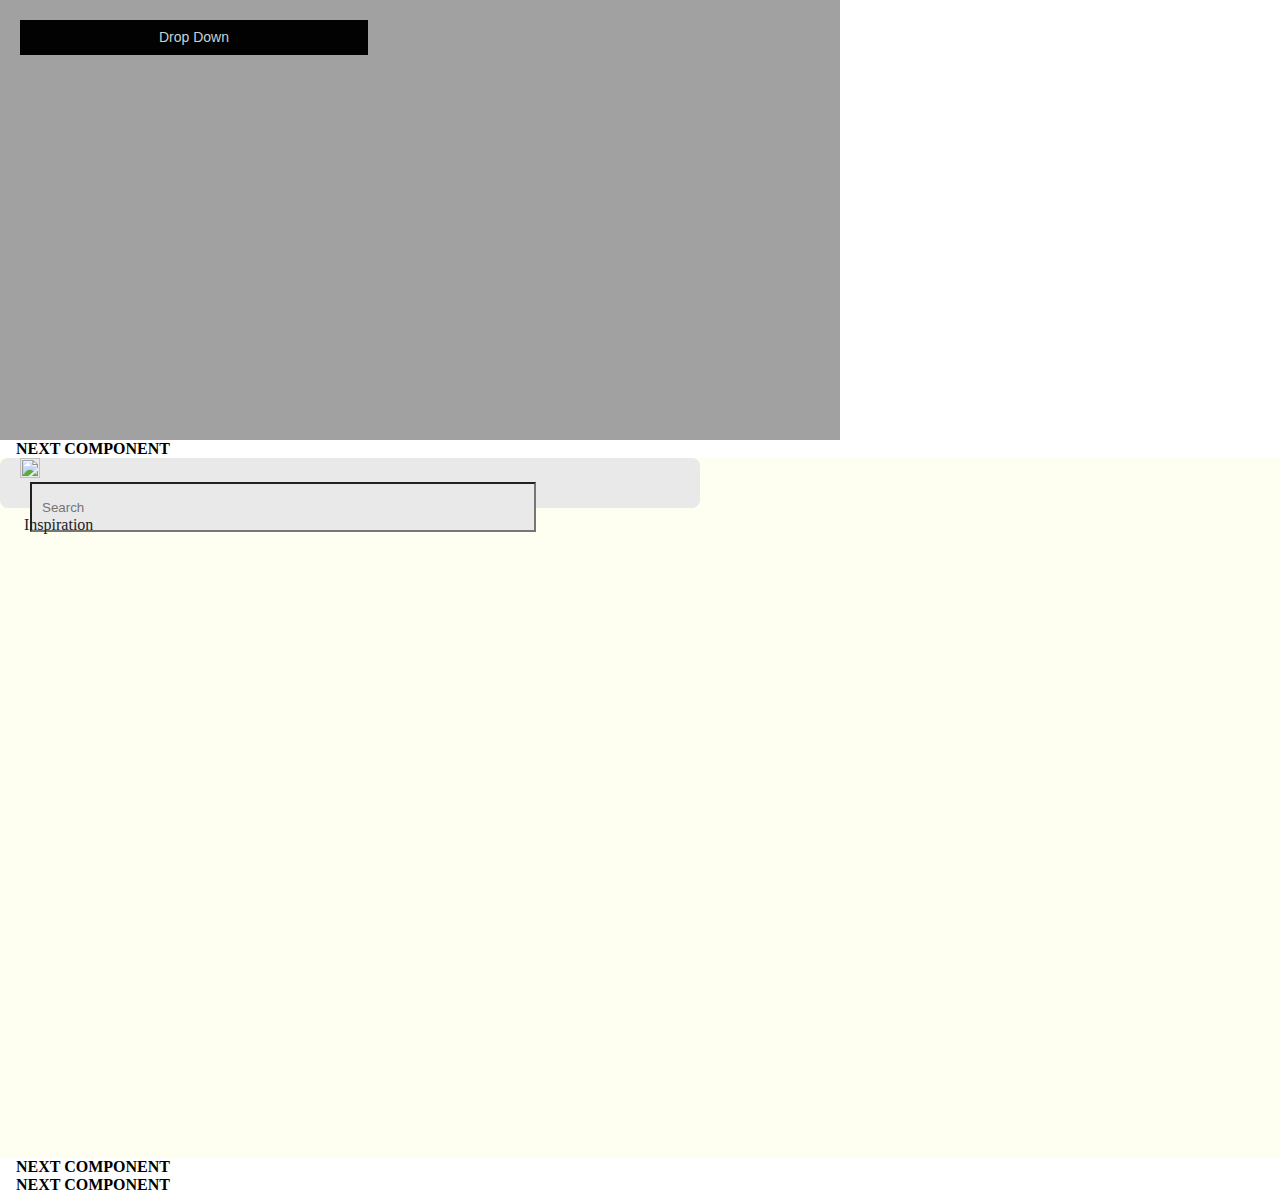
==== commit 3d315da4: "deploy: f6f4d24645985ff9e42e942ef8c04920d659b1c3" ====
--- a/index.html
+++ b/index.html
@@ -568,42 +568,49 @@
 "ftd#font-copy": "sans-serif",
 "ftd#font-display": "sans-serif",
 "ftd#system-dark-mode": false,
-"shaheen-senpai.github.io/fastn-components/assets#files.images.facebook.svg": {
-"dark": "-/shaheen-senpai.github.io/fastn-components/images/facebook.svg",
-"light": "-/shaheen-senpai.github.io/fastn-components/images/facebook.svg"
-},
-"shaheen-senpai.github.io/fastn-components/assets#files.images.instagram.svg": {
-"dark": "-/shaheen-senpai.github.io/fastn-components/images/instagram.svg",
-"light": "-/shaheen-senpai.github.io/fastn-components/images/instagram.svg"
-},
-"shaheen-senpai.github.io/fastn-components/assets#files.images.linkedin.svg": {
-"dark": "-/shaheen-senpai.github.io/fastn-components/images/linkedin.svg",
-"light": "-/shaheen-senpai.github.io/fastn-components/images/linkedin.svg"
-},
-"shaheen-senpai.github.io/fastn-components/assets#files.images.twitter.svg": {
-"dark": "-/shaheen-senpai.github.io/fastn-components/images/twitter.svg",
-"light": "-/shaheen-senpai.github.io/fastn-components/images/twitter.svg"
-},
-"shaheen-senpai.github.io/fastn-components/lib#contact-1:content:2": "Post-ironic portland shabby chic echo park, banjo fashion axe",
-"shaheen-senpai.github.io/fastn-components/lib#contact-1:cta-button-1:2": "Button",
-"shaheen-senpai.github.io/fastn-components/lib#contact-1:headline:2": "Feedback",
-"shaheen-senpai.github.io/fastn-components/lib#contact-1:is-active-1:2": false,
-"shaheen-senpai.github.io/fastn-components/lib#contact-1:link-1:2": "https://media.tenor.com/t7rftXtub88AAAAC/among-us.gif",
-"shaheen-senpai.github.io/fastn-components/lib#contact-2:content:4": "Whatever cardigan tote bag tumblr hexagon brooklyn asymmetrical gentrify.",
-"shaheen-senpai.github.io/fastn-components/lib#contact-2:cta-button-1:4": "Button",
-"shaheen-senpai.github.io/fastn-components/lib#contact-2:headline:4": "Contact Us",
-"shaheen-senpai.github.io/fastn-components/lib#contact-2:is-active-1:4": false,
-"shaheen-senpai.github.io/fastn-components/lib#contact-2:link-1:4": "https://media.tenor.com/t7rftXtub88AAAAC/among-us.gif",
-"shaheen-senpai.github.io/fastn-components/lib#content-1:content:6": "Whatever cardigan tote bag tumblr hexagon brooklyn asymmetrical gentrify, subway tile poke farm-to-table. \nFranzen you probably haven't heard of them man bun deep jianbing selfies heirloom prism food truck ugh squid celiac humblebrag.",
-"shaheen-senpai.github.io/fastn-components/lib#content-1:cta-button-1:6": "Button",
-"shaheen-senpai.github.io/fastn-components/lib#content-1:headline:6": "Master Cleanse Reliac Heirloom",
-"shaheen-senpai.github.io/fastn-components/lib#content-1:is-active-1:6": false,
-"shaheen-senpai.github.io/fastn-components/lib#content-1:kicker-1:6": "ROOF PARTY POLAROID",
-"shaheen-senpai.github.io/fastn-components/lib#content-1:link-1:6": "https://media.tenor.com/t7rftXtub88AAAAC/among-us.gif",
+"shaheen-senpai.github.io/fastn-components/assets#files.images.arrow-down.png": {
+"dark": "-/shaheen-senpai.github.io/fastn-components/images/arrow-down.png",
+"light": "-/shaheen-senpai.github.io/fastn-components/images/arrow-down.png"
+},
+"shaheen-senpai.github.io/fastn-components/assets#files.images.arrow-up.png": {
+"dark": "-/shaheen-senpai.github.io/fastn-components/images/arrow-up.png",
+"light": "-/shaheen-senpai.github.io/fastn-components/images/arrow-up.png"
+},
+"shaheen-senpai.github.io/fastn-components/assets#files.images.cross-icon.png": {
+"dark": "-/shaheen-senpai.github.io/fastn-components/images/cross-icon.png",
+"light": "-/shaheen-senpai.github.io/fastn-components/images/cross-icon.png"
+},
+"shaheen-senpai.github.io/fastn-components/assets#files.images.search-svg.svg": {
+"dark": "-/shaheen-senpai.github.io/fastn-components/images/search-svg.svg",
+"light": "-/shaheen-senpai.github.io/fastn-components/images/search-svg.svg"
+},
+"shaheen-senpai.github.io/fastn-components/assets#files.images.tick-icon.svg": {
+"dark": "-/shaheen-senpai.github.io/fastn-components/images/tick-icon.svg",
+"light": "-/shaheen-senpai.github.io/fastn-components/images/tick-icon.svg"
+},
+"shaheen-senpai.github.io/fastn-components/assets#files.scroll.css": "-/shaheen-senpai.github.io/fastn-components/scroll.css",
+"shaheen-senpai.github.io/fastn-components/lib#drop-down-1:open-1:2": false,
 "shaheen-senpai.github.io/fastn-components/lib#drop-down:is-active-1:0": false,
 "shaheen-senpai.github.io/fastn-components/lib#drop-down:is-active-2:0": false,
 "shaheen-senpai.github.io/fastn-components/lib#drop-down:is-active-3:0": false,
-"shaheen-senpai.github.io/fastn-components/lib#drop-down:open:0": false
+"shaheen-senpai.github.io/fastn-components/lib#drop-down:open:0": false,
+"shaheen-senpai.github.io/fastn-components/lib#drop:open:2,0,0,0,0,2": false,
+"shaheen-senpai.github.io/fastn-components/lib#drop:open:2,0,0,1,1": false,
+"shaheen-senpai.github.io/fastn-components/lib#nft-mint-popup:body:4": "DFET",
+"shaheen-senpai.github.io/fastn-components/lib#nft-mint-popup:title:4": "ABCD",
+"shaheen-senpai.github.io/fastn-components/lib#pop-up-status": false,
+"shaheen-senpai.github.io/fastn-components/lib#popup-1-status": false,
+"shaheen-senpai.github.io/fastn-components/lib#s": {
+"blur": "5px",
+"color": {
+"dark": "#A3A5AD",
+"light": "#A3A5AD"
+},
+"inset": false,
+"spread": "0px",
+"x-offset": "0px",
+"y-offset": "0px"
+}
 }
 </script>
 <script type="ftd" id="ftd-external-children">
@@ -616,12 +623,12 @@
 
 </style>
 <link rel="stylesheet" href="default-BBB9F56ACFBB97EFBF601B6A5E9CDEF148268141BD4E30A75B8FC829905D7B79.css">
-
+<link rel="stylesheet" href="-/shaheen-senpai.github.io/fastn-components/scroll.css">
 
 </head>
 <body style="height: 100%; margin: 0;">
 
-<div data-id="main" style="height: 100%; width: 100%" class="ft_common ft_column"><div data-id="0:main" style="align-items: center; background-color: rgba(161,161,161,1); height: 70vh; justify-content: center; width: 100%" class="ft_common ft_column"><div data-id="0,0:main" style="height: 200px; width: 300px" class="ft_common ft_column"><div data-id="0,0,0:main" onclick="window.ftd.handle_event(event, 'main', '[{&quot;name&quot;:&quot;ftd__toggle___main&quot;,&quot;values&quot;:[[&quot;a&quot;,{&quot;mutable&quot;:true,&quot;reference&quot;:&quot;shaheen-senpai.github.io/fastn-components/lib#drop-down:open:0&quot;}]]}]', this)" style="background-color: rgba(2,2,3,1); color: rgba(195,213,216,1); cursor: pointer; font-family: sans-serif; font-size: 14px; font-weight: 400; line-height: 19px; padding-bottom: 8px; padding-left: 24px; padding-right: 24px; padding-top: 8px; text-align: center; width: 100%" class="ft_common ft_md">Drop Down</div><div data-id="0,0,1:main" style="display: none; width: 300px; z-index: 2" class="ft_common ft_column"><div data-id="0,0,1,0:main" onmouseenter="window.ftd.handle_event(event, 'main', '[{&quot;name&quot;:&quot;ftd__set_bool___main&quot;,&quot;values&quot;:[[&quot;a&quot;,{&quot;mutable&quot;:true,&quot;reference&quot;:&quot;shaheen-senpai.github.io/fastn-components/lib#drop-down:is-active-1:0&quot;}],[&quot;v&quot;,true]]}]', this)" onmouseleave="window.ftd.handle_event(event, 'main', '[{&quot;name&quot;:&quot;ftd__set_bool___main&quot;,&quot;values&quot;:[[&quot;a&quot;,{&quot;mutable&quot;:true,&quot;reference&quot;:&quot;shaheen-senpai.github.io/fastn-components/lib#drop-down:is-active-1:0&quot;}],[&quot;v&quot;,false]]}]', this)" style="background-color: rgba(2,2,3,1); color: rgba(195,213,216,1); font-family: sans-serif; font-size: 14px; font-weight: 400; line-height: 19px; padding-bottom: 8px; padding-left: 24px; padding-right: 24px; padding-top: 8px; width: 100%" class="ft_common ft_md">option 1</div><div data-id="0,0,1,1:main" onmouseenter="window.ftd.handle_event(event, 'main', '[{&quot;name&quot;:&quot;ftd__set_bool___main&quot;,&quot;values&quot;:[[&quot;a&quot;,{&quot;mutable&quot;:true,&quot;reference&quot;:&quot;shaheen-senpai.github.io/fastn-components/lib#drop-down:is-active-2:0&quot;}],[&quot;v&quot;,true]]}]', this)" onmouseleave="window.ftd.handle_event(event, 'main', '[{&quot;name&quot;:&quot;ftd__set_bool___main&quot;,&quot;values&quot;:[[&quot;a&quot;,{&quot;mutable&quot;:true,&quot;reference&quot;:&quot;shaheen-senpai.github.io/fastn-components/lib#drop-down:is-active-2:0&quot;}],[&quot;v&quot;,false]]}]', this)" style="background-color: rgba(2,2,3,1); color: rgba(195,213,216,1); font-family: sans-serif; font-size: 14px; font-weight: 400; line-height: 19px; padding-bottom: 8px; padding-left: 24px; padding-right: 24px; padding-top: 8px; width: 100%" class="ft_common ft_md">option 2</div><div data-id="0,0,1,2:main" onmouseenter="window.ftd.handle_event(event, 'main', '[{&quot;name&quot;:&quot;ftd__set_bool___main&quot;,&quot;values&quot;:[[&quot;a&quot;,{&quot;mutable&quot;:true,&quot;reference&quot;:&quot;shaheen-senpai.github.io/fastn-components/lib#drop-down:is-active-3:0&quot;}],[&quot;v&quot;,true]]}]', this)" onmouseleave="window.ftd.handle_event(event, 'main', '[{&quot;name&quot;:&quot;ftd__set_bool___main&quot;,&quot;values&quot;:[[&quot;a&quot;,{&quot;mutable&quot;:true,&quot;reference&quot;:&quot;shaheen-senpai.github.io/fastn-components/lib#drop-down:is-active-3:0&quot;}],[&quot;v&quot;,false]]}]', this)" style="background-color: rgba(2,2,3,1); color: rgba(195,213,216,1); font-family: sans-serif; font-size: 14px; font-weight: 400; line-height: 19px; padding-bottom: 8px; padding-left: 24px; padding-right: 24px; padding-top: 8px; width: 100%" class="ft_common ft_md">option 3</div></div></div></div><div data-id="1:main" style="background-color: rgba(255,255,255,1); width: 100%" class="ft_common ft_column"><div data-id="1,0:main" style="margin-left: 16px" class="ft_common ft_md"><strong>NEXT COMPONENT</strong></div></div><div data-id="2:main" style="background-color: rgba(0,0,51,1); padding: 32px; width: 27%" class="ft_common ft_column"><div data-id="2,0:main" style="color: rgba(67,69,71,1); font-family: sans-serif; font-size: 20px; font-weight: 400; line-height: 26px; margin-bottom: 4px" class="ft_common ft_md">Feedback</div><div data-id="2,1:main" style="color: rgba(67,69,71,1); font-family: sans-serif; font-size: 14px; font-weight: 400; line-height: 24px; margin-bottom: 20px" class="ft_common ft_md">Post-ironic portland shabby chic echo park, banjo fashion axe</div><div data-id="2,2:main" style="color: rgba(67,69,71,1); font-family: sans-serif; font-size: 14px; font-weight: 400; line-height: 24px; margin-bottom: 4px" class="ft_common ft_md">Email</div><input data-id="2,3:main" type="text" style="background-color: rgba(245,245,245,1); border-bottom-width: 1px; border-color: rgba(67,69,71,1); border-left-width: 1px; border-radius: 5px; border-right-width: 1px; border-top-width: 1px; color: rgba(67,69,71,1); font-family: sans-serif; font-size: 14px; font-weight: 400; line-height: 24px; margin-bottom: 16px; padding-bottom: 4px; padding-left: 8px; padding-right: 8px; padding-top: 4px; width: 100%" class="ft_common ft_md"></input><div data-id="2,4:main" style="color: rgba(67,69,71,1); font-family: sans-serif; font-size: 14px; font-weight: 400; line-height: 24px; margin-bottom: 4px" class="ft_common ft_md">Message</div><textarea data-id="2,5:main" type="text" style="background-color: rgba(245,245,245,1); border-bottom-width: 1px; border-color: rgba(67,69,71,1); border-left-width: 1px; border-radius: 5px; border-right-width: 1px; border-top-width: 1px; color: rgba(67,69,71,1); font-family: sans-serif; font-size: 14px; font-weight: 400; height: 150px; line-height: 24px; margin-bottom: 20px; padding-bottom: 4px; padding-left: 8px; padding-right: 8px; padding-top: 4px; width: 100%" class="ft_common ft_md"></textarea><a data-id="2,6:main" href="https://media.tenor.com/t7rftXtub88AAAAC/among-us.gif" onmouseenter="window.ftd.handle_event(event, 'main', '[{&quot;name&quot;:&quot;ftd__set_bool___main&quot;,&quot;values&quot;:[[&quot;a&quot;,{&quot;mutable&quot;:true,&quot;reference&quot;:&quot;shaheen-senpai.github.io/fastn-components/lib#contact-1:is-active-1:2&quot;}],[&quot;v&quot;,true]]}]', this)" onmouseleave="window.ftd.handle_event(event, 'main', '[{&quot;name&quot;:&quot;ftd__set_bool___main&quot;,&quot;values&quot;:[[&quot;a&quot;,{&quot;mutable&quot;:true,&quot;reference&quot;:&quot;shaheen-senpai.github.io/fastn-components/lib#contact-1:is-active-1:2&quot;}],[&quot;v&quot;,false]]}]', this)" style="background-color: rgba(237,117,58,1); border-radius: 5px; color: rgba(67,69,71,1); font-family: sans-serif; font-size: 14px; font-weight: 400; line-height: 19px; padding-bottom: 8px; padding-left: 24px; padding-right: 24px; padding-top: 8px; text-align: center; width: 100%" class="ft_common ft_md">Button</a></div><div data-id="3:main" style="background-color: rgba(255,255,255,1); width: 100%" class="ft_common ft_column"><div data-id="3,0:main" style="margin-left: 16px" class="ft_common ft_md"><strong>NEXT COMPONENT</strong></div></div><div data-id="4:main" style="align-items: center; background-color: rgba(231,231,228,1); height: fit-content; justify-content: center; padding-bottom: 96px; padding-left: 100px; padding-right: 100px; padding-top: 96px; width: 100%" class="ft_common ft_column"><div data-id="4,0:main" style="color: rgba(67,69,71,1); font-family: sans-serif; font-size: 38px; font-weight: 400; line-height: 57px; margin-bottom: 16px" class="ft_common ft_md">Contact Us</div><div data-id="4,1:main" style="color: rgba(67,69,71,1); font-family: sans-serif; font-size: 18px; font-weight: 400; line-height: 30px; margin-bottom: 32px" class="ft_common ft_md">Whatever cardigan tote bag tumblr hexagon brooklyn asymmetrical gentrify.</div><div data-id="4,2:main" style="border-bottom-color: rgba(67,69,71,1); border-bottom-width: 1px; padding-bottom: 32px" class="ft_common ft_column"><div data-id="4,2,0:main" style="margin-bottom: 32px" class="ft_common ft_row"><div data-id="4,2,0,0:main" style="margin-right: 8px" class="ft_common ft_column"><div data-id="4,2,0,0,0:main" style="color: rgba(67,69,71,1); font-family: sans-serif; font-size: 14px; font-weight: 400; line-height: 24px; margin-bottom: 4px" class="ft_common ft_md">Name</div><input data-id="4,2,0,0,1:main" type="text" style="background-color: rgba(245,245,245,1); border-bottom-width: 1px; border-color: rgba(67,69,71,1); border-left-width: 1px; border-radius: 5px; border-right-width: 1px; border-top-width: 1px; color: rgba(67,69,71,1); font-family: sans-serif; font-size: 14px; font-weight: 400; line-height: 24px; padding-bottom: 4px; padding-left: 8px; padding-right: 8px; padding-top: 4px; width: 100%" class="ft_common ft_md"></input></div><div data-id="4,2,0,1:main" style="margin-left: 8px" class="ft_common ft_column"><div data-id="4,2,0,1,0:main" style="color: rgba(67,69,71,1); font-family: sans-serif; font-size: 14px; font-weight: 400; line-height: 24px; margin-bottom: 4px" class="ft_common ft_md">Email</div><input data-id="4,2,0,1,1:main" type="text" style="background-color: rgba(245,245,245,1); border-bottom-width: 1px; border-color: rgba(67,69,71,1); border-left-width: 1px; border-radius: 5px; border-right-width: 1px; border-top-width: 1px; color: rgba(67,69,71,1); font-family: sans-serif; font-size: 14px; font-weight: 400; line-height: 24px; padding-bottom: 4px; padding-left: 8px; padding-right: 8px; padding-top: 4px; width: 100%" class="ft_common ft_md"></input></div></div><div data-id="4,2,1:main" style="color: rgba(67,69,71,1); font-family: sans-serif; font-size: 14px; font-weight: 400; line-height: 24px; margin-bottom: 4px" class="ft_common ft_md">Message</div><textarea data-id="4,2,2:main" type="text" style="background-color: rgba(245,245,245,1); border-bottom-width: 1px; border-color: rgba(67,69,71,1); border-left-width: 1px; border-radius: 5px; border-right-width: 1px; border-top-width: 1px; color: rgba(67,69,71,1); font-family: sans-serif; font-size: 14px; font-weight: 400; height: 150px; line-height: 24px; margin-bottom: 20px; padding-bottom: 4px; padding-left: 8px; padding-right: 8px; padding-top: 4px; width: 100%" class="ft_common ft_md"></textarea><a data-id="4,2,3:main" href="https://media.tenor.com/t7rftXtub88AAAAC/among-us.gif" onmouseenter="window.ftd.handle_event(event, 'main', '[{&quot;name&quot;:&quot;ftd__set_bool___main&quot;,&quot;values&quot;:[[&quot;a&quot;,{&quot;mutable&quot;:true,&quot;reference&quot;:&quot;shaheen-senpai.github.io/fastn-components/lib#contact-2:is-active-1:4&quot;}],[&quot;v&quot;,true]]}]', this)" onmouseleave="window.ftd.handle_event(event, 'main', '[{&quot;name&quot;:&quot;ftd__set_bool___main&quot;,&quot;values&quot;:[[&quot;a&quot;,{&quot;mutable&quot;:true,&quot;reference&quot;:&quot;shaheen-senpai.github.io/fastn-components/lib#contact-2:is-active-1:4&quot;}],[&quot;v&quot;,false]]}]', this)" style="align-self: center; background-color: rgba(237,117,58,1); border-radius: 5px; color: rgba(67,69,71,1); font-family: sans-serif; font-size: 14px; font-weight: 400; line-height: 19px; padding-bottom: 8px; padding-left: 24px; padding-right: 24px; padding-top: 8px; text-align: center" class="ft_common ft_md">Button</a></div><div data-id="4,3:main" style="align-items: center; justify-content: center; padding-top: 32px" class="ft_common ft_column"><div data-id="4,3,0:main" style="color: rgba(67,69,71,1); font-family: sans-serif; font-size: 14px; font-weight: 400; line-height: 24px; margin-bottom: 20px" class="ft_common ft_md"><a href="mailto:example@email.com">example@email.com</a></div><div data-id="4,3,1:main" style="color: rgba(67,69,71,1); font-family: sans-serif; font-size: 14px; font-weight: 400; line-height: 24px" class="ft_common ft_md">123-456-7890</div><div data-id="4,3,2:main" style="color: rgba(67,69,71,1); font-family: sans-serif; font-size: 14px; font-weight: 400; line-height: 24px" class="ft_common ft_md">TRIZWIT, Ernakulam, Kerala, India</div><div data-id="4,3,3:main" style="align-items: center; justify-content: center; margin-top: 20px" class="ft_common ft_row"><img data-id="4,3,3,0:main" src="-/shaheen-senpai.github.io/fastn-components/images/facebook.svg" style="width: 2%" class="ft_common"></img><img data-id="4,3,3,1:main" src="-/shaheen-senpai.github.io/fastn-components/images/twitter.svg" style="margin-left: 12px; margin-top: 3px; width: 2%" class="ft_common"></img><img data-id="4,3,3,2:main" src="-/shaheen-senpai.github.io/fastn-components/images/instagram.svg" style="margin-left: 12px; margin-top: 3px; width: 2%" class="ft_common"></img><img data-id="4,3,3,3:main" src="-/shaheen-senpai.github.io/fastn-components/images/linkedin.svg" style="margin-left: 12px; width: 2%" class="ft_common"></img></div></div></div><div data-id="5:main" style="background-color: rgba(255,255,255,1); width: 100%" class="ft_common ft_column"><div data-id="5,0:main" style="margin-left: 16px" class="ft_common ft_md"><strong>NEXT COMPONENT</strong></div></div><div data-id="6:main" style="align-items: center; background-color: rgba(231,231,228,1); height: fit-content; justify-content: center; padding-bottom: 96px; padding-left: 100px; padding-right: 100px; padding-top: 96px; width: 100%" class="ft_common ft_column"><div data-id="6,0:main" style="color: rgba(237,117,58,1); font-family: sans-serif; font-size: 20px; font-weight: 400; line-height: 26px; margin-bottom: 8px; text-align: center" class="ft_common ft_md">ROOF PARTY POLAROID</div><div data-id="6,1:main" style="color: rgba(67,69,71,1); font-family: sans-serif; font-size: 38px; font-weight: 400; line-height: 57px; margin-bottom: 16px; text-align: center" class="ft_common ft_md">Master Cleanse Reliac Heirloom</div><div data-id="6,2:main" style="color: rgba(67,69,71,1); font-family: sans-serif; font-size: 18px; font-weight: 400; line-height: 30px; margin-bottom: 32px; padding-left: 100px; padding-right: 100px; text-align: center" class="ft_common ft_md">Whatever cardigan tote bag tumblr hexagon brooklyn asymmetrical gentrify, subway tile poke farm-to-table. Franzen you probably haven’t heard of them man bun deep jianbing selfies heirloom prism food truck ugh squid celiac humblebrag.</div><div data-id="6,3:main" style="" class="ft_common ft_row"><div data-id="6,3,0:main" style="border-left-color: rgba(67,69,71,1); border-left-width: 1px" class="ft_common ft_column"><div data-id="6,3,0,0:main" style="padding-bottom: 24px; padding-left: 32px; padding-right: 32px; padding-top: 24px" class="ft_common ft_column"><div data-id="6,3,0,0,0:main" style="font-family: sans-serif; font-size: 20px; font-weight: 400; line-height: 26px; margin-bottom: 8px; text-align: start" class="ft_common ft_md">Shooting Stars</div><div data-id="6,3,0,0,1:main" style="font-family: sans-serif; font-size: 18px; font-weight: 400; line-height: 30px; margin-bottom: 16px; text-align: start" class="ft_common ft_md">Fingerstache flexitarian street art 8-bit waistcoat. Distillery hexagon disrupt edison bulbche.</div><a data-id="6,3,0,0,2:main" href="https://media.tenor.com/t7rftXtub88AAAAC/among-us.gif" style="color: rgba(237,117,58,1); font-family: sans-serif; font-size: 18px; font-weight: 400; line-height: 30px; text-align: start" class="ft_common ft_md">Learn More</a></div><div data-id="6,3,0,1:main" style="padding-bottom: 24px; padding-left: 32px; padding-right: 32px; padding-top: 24px" class="ft_common ft_column"><div data-id="6,3,0,1,0:main" style="font-family: sans-serif; font-size: 20px; font-weight: 400; line-height: 26px; margin-bottom: 8px; text-align: start" class="ft_common ft_md">Shooting Stars</div><div data-id="6,3,0,1,1:main" style="font-family: sans-serif; font-size: 18px; font-weight: 400; line-height: 30px; margin-bottom: 16px; text-align: start" class="ft_common ft_md">Fingerstache flexitarian street art 8-bit waistcoat. Distillery hexagon disrupt edison bulbche.</div><a data-id="6,3,0,1,2:main" href="https://media.tenor.com/t7rftXtub88AAAAC/among-us.gif" style="color: rgba(237,117,58,1); font-family: sans-serif; font-size: 18px; font-weight: 400; line-height: 30px; text-align: start" class="ft_common ft_md">Learn More</a></div></div><div data-id="6,3,1:main" style="border-left-color: rgba(67,69,71,1); border-left-width: 1px" class="ft_common ft_column"><div data-id="6,3,1,0:main" style="padding-bottom: 24px; padding-left: 32px; padding-right: 32px; padding-top: 24px" class="ft_common ft_column"><div data-id="6,3,1,0,0:main" style="font-family: sans-serif; font-size: 20px; font-weight: 400; line-height: 26px; margin-bottom: 8px; text-align: start" class="ft_common ft_md">Shooting Stars</div><div data-id="6,3,1,0,1:main" style="font-family: sans-serif; font-size: 18px; font-weight: 400; line-height: 30px; margin-bottom: 16px; text-align: start" class="ft_common ft_md">Fingerstache flexitarian street art 8-bit waistcoat. Distillery hexagon disrupt edison bulbche.</div><a data-id="6,3,1,0,2:main" href="https://media.tenor.com/t7rftXtub88AAAAC/among-us.gif" style="color: rgba(237,117,58,1); font-family: sans-serif; font-size: 18px; font-weight: 400; line-height: 30px; text-align: start" class="ft_common ft_md">Learn More</a></div><div data-id="6,3,1,1:main" style="padding-bottom: 24px; padding-left: 32px; padding-right: 32px; padding-top: 24px" class="ft_common ft_column"><div data-id="6,3,1,1,0:main" style="font-family: sans-serif; font-size: 20px; font-weight: 400; line-height: 26px; margin-bottom: 8px; text-align: start" class="ft_common ft_md">Shooting Stars</div><div data-id="6,3,1,1,1:main" style="font-family: sans-serif; font-size: 18px; font-weight: 400; line-height: 30px; margin-bottom: 16px; text-align: start" class="ft_common ft_md">Fingerstache flexitarian street art 8-bit waistcoat. Distillery hexagon disrupt edison bulbche.</div><a data-id="6,3,1,1,2:main" href="https://media.tenor.com/t7rftXtub88AAAAC/among-us.gif" style="color: rgba(237,117,58,1); font-family: sans-serif; font-size: 18px; font-weight: 400; line-height: 30px; text-align: start" class="ft_common ft_md">Learn More</a></div></div></div><a data-id="6,4:main" href="https://media.tenor.com/t7rftXtub88AAAAC/among-us.gif" onmouseenter="window.ftd.handle_event(event, 'main', '[{&quot;name&quot;:&quot;ftd__set_bool___main&quot;,&quot;values&quot;:[[&quot;a&quot;,{&quot;mutable&quot;:true,&quot;reference&quot;:&quot;shaheen-senpai.github.io/fastn-components/lib#content-1:is-active-1:6&quot;}],[&quot;v&quot;,true]]}]', this)" onmouseleave="window.ftd.handle_event(event, 'main', '[{&quot;name&quot;:&quot;ftd__set_bool___main&quot;,&quot;values&quot;:[[&quot;a&quot;,{&quot;mutable&quot;:true,&quot;reference&quot;:&quot;shaheen-senpai.github.io/fastn-components/lib#content-1:is-active-1:6&quot;}],[&quot;v&quot;,false]]}]', this)" style="align-self: center; background-color: rgba(237,117,58,1); border-radius: 5px; color: rgba(67,69,71,1); font-family: sans-serif; font-size: 18px; font-weight: 400; line-height: 24px; margin-top: 64px; padding-bottom: 8px; padding-left: 32px; padding-right: 32px; padding-top: 8px; text-align: center" class="ft_common ft_md">Button</a></div><div data-id="7:main" style="background-color: rgba(255,255,255,1); width: 100%" class="ft_common ft_column"><div data-id="7,0:main" style="margin-left: 16px" class="ft_common ft_md"><strong>NEXT COMPONENT</strong></div></div></div>
+<div data-id="main" style="height: 100%; width: 100%" class="ft_common ft_column"><div data-id="0:main" style="" class="ft_common ft_column"><div data-id="0,0:main" style="align-items: center; background-color: rgba(161,161,161,1); height: 400px; justify-content: center; padding: 20px; width: 800px" class="ft_common ft_column"><div data-id="0,0,0:main" style="height: 200px; width: 300px" class="ft_common ft_column"><div data-id="0,0,0,0:main" onclick="window.ftd.handle_event(event, 'main', '[{&quot;name&quot;:&quot;ftd__toggle___main&quot;,&quot;values&quot;:[[&quot;a&quot;,{&quot;mutable&quot;:true,&quot;reference&quot;:&quot;shaheen-senpai.github.io/fastn-components/lib#drop-down:open:0&quot;}]]}]', this)" style="background-color: rgba(2,2,3,1); color: rgba(195,213,216,1); cursor: pointer; font-family: sans-serif; font-size: 14px; font-weight: 400; line-height: 19px; padding-bottom: 8px; padding-left: 24px; padding-right: 24px; padding-top: 8px; text-align: center; width: 100%" class="ft_common ft_md">Drop Down</div><div data-id="0,0,0,1:main" style="display: none; width: 300px; z-index: 2" class="ft_common ft_column"><div data-id="0,0,0,1,0:main" onmouseenter="window.ftd.handle_event(event, 'main', '[{&quot;name&quot;:&quot;ftd__set_bool___main&quot;,&quot;values&quot;:[[&quot;a&quot;,{&quot;mutable&quot;:true,&quot;reference&quot;:&quot;shaheen-senpai.github.io/fastn-components/lib#drop-down:is-active-1:0&quot;}],[&quot;v&quot;,true]]}]', this)" onmouseleave="window.ftd.handle_event(event, 'main', '[{&quot;name&quot;:&quot;ftd__set_bool___main&quot;,&quot;values&quot;:[[&quot;a&quot;,{&quot;mutable&quot;:true,&quot;reference&quot;:&quot;shaheen-senpai.github.io/fastn-components/lib#drop-down:is-active-1:0&quot;}],[&quot;v&quot;,false]]}]', this)" style="background-color: rgba(2,2,3,1); color: rgba(195,213,216,1); font-family: sans-serif; font-size: 14px; font-weight: 400; line-height: 19px; padding-bottom: 8px; padding-left: 24px; padding-right: 24px; padding-top: 8px; width: 100%" class="ft_common ft_md">option 1</div><div data-id="0,0,0,1,1:main" onmouseenter="window.ftd.handle_event(event, 'main', '[{&quot;name&quot;:&quot;ftd__set_bool___main&quot;,&quot;values&quot;:[[&quot;a&quot;,{&quot;mutable&quot;:true,&quot;reference&quot;:&quot;shaheen-senpai.github.io/fastn-components/lib#drop-down:is-active-2:0&quot;}],[&quot;v&quot;,true]]}]', this)" onmouseleave="window.ftd.handle_event(event, 'main', '[{&quot;name&quot;:&quot;ftd__set_bool___main&quot;,&quot;values&quot;:[[&quot;a&quot;,{&quot;mutable&quot;:true,&quot;reference&quot;:&quot;shaheen-senpai.github.io/fastn-components/lib#drop-down:is-active-2:0&quot;}],[&quot;v&quot;,false]]}]', this)" style="background-color: rgba(2,2,3,1); color: rgba(195,213,216,1); font-family: sans-serif; font-size: 14px; font-weight: 400; line-height: 19px; padding-bottom: 8px; padding-left: 24px; padding-right: 24px; padding-top: 8px; width: 100%" class="ft_common ft_md">option 2</div><div data-id="0,0,0,1,2:main" onmouseenter="window.ftd.handle_event(event, 'main', '[{&quot;name&quot;:&quot;ftd__set_bool___main&quot;,&quot;values&quot;:[[&quot;a&quot;,{&quot;mutable&quot;:true,&quot;reference&quot;:&quot;shaheen-senpai.github.io/fastn-components/lib#drop-down:is-active-3:0&quot;}],[&quot;v&quot;,true]]}]', this)" onmouseleave="window.ftd.handle_event(event, 'main', '[{&quot;name&quot;:&quot;ftd__set_bool___main&quot;,&quot;values&quot;:[[&quot;a&quot;,{&quot;mutable&quot;:true,&quot;reference&quot;:&quot;shaheen-senpai.github.io/fastn-components/lib#drop-down:is-active-3:0&quot;}],[&quot;v&quot;,false]]}]', this)" style="background-color: rgba(2,2,3,1); color: rgba(195,213,216,1); font-family: sans-serif; font-size: 14px; font-weight: 400; line-height: 19px; padding-bottom: 8px; padding-left: 24px; padding-right: 24px; padding-top: 8px; width: 100%" class="ft_common ft_md">option 3</div></div></div></div></div><div data-id="1:main" style="background-color: rgba(255,255,255,1); width: 100%" class="ft_common ft_column"><div data-id="1,0:main" style="margin-left: 16px" class="ft_common ft_md"><strong>NEXT COMPONENT</strong></div></div><div data-id="2:main" style="width: 100%" class="ft_common ft_column"><div data-id="2,0:main" style="align-items: center; background-color: rgba(255,255,241,1); height: 700px; justify-content: center; width: 100%" class="ft_common ft_column"><div data-id="2,0,0:main" id="9" style="background-color: rgba(233,233,233,1); border-radius: 8px; height: fit-content; position: relative; width: 700px; z-index: 1" class="ft_common ft_column"><div data-id="2,0,0,0:main" style="background-color: rgba(34,34,34,1); border-radius: 8px; display: none; height: 350px; position: absolute; width: 700px; z-index: 1" class="ft_common ft_column"><div data-id="2,0,0,0,0:main" style="background-color: rgba(51,51,51,1); border-radius: 8px; height: 50px; padding-left: 20px; width: 100%; z-index: 2" class="ft_common ft_row"><img data-id="2,0,0,0,0,0:main" src="-/shaheen-senpai.github.io/fastn-components/images/search-svg.svg" onclick="window.ftd.handle_event(event, 'main', '[{&quot;name&quot;:&quot;ftd__set_bool___main&quot;,&quot;values&quot;:[[&quot;a&quot;,{&quot;mutable&quot;:true,&quot;reference&quot;:&quot;shaheen-senpai.github.io/fastn-components/lib#drop-down-1:open-1:2&quot;}],[&quot;v&quot;,false]]}]', this)" style="align-self: center; cursor: pointer; height: 20px; width: 20px" class="ft_common"></img><input data-id="2,0,0,0,0,1:main" placeholder="Search" style="align-self: center; background-color: rgba(51,51,51,1); color: rgba(255,255,255,1); height: 44px; margin-left: 10px; padding-left: 10px; width: 100%" class="ft_common ft_md"></input><div data-id="2,0,0,0,0,2:main" id="1" onclick="window.ftd.handle_event(event, 'main', '[{&quot;name&quot;:&quot;ftd__toggle___main&quot;,&quot;values&quot;:[[&quot;a&quot;,{&quot;mutable&quot;:true,&quot;reference&quot;:&quot;shaheen-senpai.github.io/fastn-components/lib#drop:open:2,0,0,0,0,2&quot;}]]}]', this)" style="align-self: center; cursor: pointer; height: 100%" class="ft_common ft_row"><div data-id="2,0,0,0,0,2,0:main" style="align-self: center; height: 100%; padding-right: 20px" class="ft_common ft_row"><div data-id="2,0,0,0,0,2,0,0:main" style="align-self: center; color: rgba(34,34,34,1); margin-bottom: 8px; margin-left: 24px; margin-right: 24px; margin-top: 8px" class="ft_common ft_md">Inspiration</div><img data-id="2,0,0,0,0,2,0,1:main" src="-/shaheen-senpai.github.io/fastn-components/images/arrow-down.png" style="align-self: center; height: 13px; width: 13px" class="ft_common"></img></div><div data-id="2,0,0,0,0,2,1:main" style="background-color: rgba(0,0,0,1); border-radius: 8px; display: none; height: fit-content; width: 100%; z-index: 2" class="ft_common ft_column"><div data-id="2,0,0,0,0,2,1,0:main" style="align-self: center; height: 50px; padding-right: 20px" class="ft_common ft_row"><div data-id="2,0,0,0,0,2,1,0,0:main" style="align-self: center; color: rgba(255,255,255,1); margin-bottom: 8px; margin-left: 24px; margin-right: 24px; margin-top: 8px" class="ft_common ft_md">Inspiration</div><img data-id="2,0,0,0,0,2,1,0,1:main" src="-/shaheen-senpai.github.io/fastn-components/images/arrow-up.png" style="align-self: center; height: 13px; width: 13px" class="ft_common"></img></div><div data-id="2,0,0,0,0,2,1,1:main" style="color: rgba(255,255,255,1); font-family: sans-serif; font-size: 14px; font-weight: 400; line-height: 19px; padding-bottom: 8px; padding-left: 24px; padding-right: 24px; padding-top: 8px; width: 100%" class="ft_common ft_md">option 1</div><div data-id="2,0,0,0,0,2,1,2:main" style="color: rgba(255,255,255,1); font-family: sans-serif; font-size: 14px; font-weight: 400; line-height: 19px; padding-bottom: 8px; padding-left: 24px; padding-right: 24px; padding-top: 8px; width: 100%" class="ft_common ft_md">option 2</div><div data-id="2,0,0,0,0,2,1,3:main" onclick="window.ftd.handle_event(event, 'main', '[{&quot;name&quot;:&quot;ftd__set_bool___main&quot;,&quot;values&quot;:[[&quot;a&quot;,{&quot;mutable&quot;:true,&quot;reference&quot;:&quot;shaheen-senpai.github.io/fastn-components/lib#popup-1-status&quot;}],[&quot;v&quot;,true]]}]', this)" style="color: rgba(255,255,255,1); cursor: pointer; font-family: sans-serif; font-size: 14px; font-weight: 400; line-height: 19px; padding-bottom: 8px; padding-left: 24px; padding-right: 24px; padding-top: 8px; width: 100%" class="ft_common ft_md">option 3</div><div data-id="2,0,0,0,0,2,1,4:main" onclick="window.ftd.handle_event(event, 'main', '[{&quot;name&quot;:&quot;ftd__set_bool___main&quot;,&quot;values&quot;:[[&quot;a&quot;,{&quot;mutable&quot;:true,&quot;reference&quot;:&quot;shaheen-senpai.github.io/fastn-components/lib#pop-up-status&quot;}],[&quot;v&quot;,true]]}]', this)" style="color: rgba(255,255,255,1); cursor: pointer; font-family: sans-serif; font-size: 14px; font-weight: 400; line-height: 19px; padding-bottom: 8px; padding-left: 24px; padding-right: 24px; padding-top: 8px; width: 100%" class="ft_common ft_md">option 4</div></div></div></div><div data-id="2,0,0,0,1:main" style="margin: 30px" class="body ft_common ft_column"><div data-id="2,0,0,0,1,0:main" style="color: rgba(241,241,241,1); font-family: sans-serif; font-size: 38px; font-weight: 400; line-height: 57px" class="ft_common ft_md">Follow what’s brand new in digital design.</div><div data-id="2,0,0,0,1,1:main" style="color: rgba(241,241,241,1); font-family: sans-serif; font-size: 38px; font-weight: 400; line-height: 57px" class="ft_common ft_md">Follow what’s brand new in digital design.</div><div data-id="2,0,0,0,1,2:main" style="color: rgba(241,241,241,1); font-family: sans-serif; font-size: 38px; font-weight: 400; line-height: 57px" class="ft_common ft_md">Follow what’s brand new in digital design.</div><div data-id="2,0,0,0,1,3:main" style="color: rgba(241,241,241,1); font-family: sans-serif; font-size: 38px; font-weight: 400; line-height: 57px" class="ft_common ft_md">Follow what’s brand new in digital design.</div></div></div><div data-id="2,0,0,1:main" style="background-color: rgba(233,233,233,1); border-radius: 8px; gap: 0; height: 50px; justify-content: space-between; position: absolute; width: 700px; z-index: 1" class="ft_common ft_row"><div data-id="2,0,0,1,0:main" onclick="window.ftd.handle_event(event, 'main', '[{&quot;name&quot;:&quot;ftd__set_bool___main&quot;,&quot;values&quot;:[[&quot;a&quot;,{&quot;mutable&quot;:true,&quot;reference&quot;:&quot;shaheen-senpai.github.io/fastn-components/lib#drop-down-1:open-1:2&quot;}],[&quot;v&quot;,true]]}]', this)" style="cursor: pointer; height: 100%; padding-left: 20px; width: 70%" class="ft_common ft_row"><img data-id="2,0,0,1,0,0:main" src="-/shaheen-senpai.github.io/fastn-components/images/search-svg.svg" style="align-self: center; height: 20px; width: 20px" class="ft_common"></img><input data-id="2,0,0,1,0,1:main" placeholder="Search" style="align-self: center; background-color: rgba(233,233,233,1); height: 44px; margin-left: 10px; padding-left: 10px; width: 100%" class="ft_common ft_md"></input></div><div data-id="2,0,0,1,1:main" id="1" onclick="window.ftd.handle_event(event, 'main', '[{&quot;name&quot;:&quot;ftd__toggle___main&quot;,&quot;values&quot;:[[&quot;a&quot;,{&quot;mutable&quot;:true,&quot;reference&quot;:&quot;shaheen-senpai.github.io/fastn-components/lib#drop:open:2,0,0,1,1&quot;}]]}]', this)" style="align-self: center; cursor: pointer; height: 100%" class="ft_common ft_row"><div data-id="2,0,0,1,1,0:main" style="align-self: center; height: 100%; padding-right: 20px" class="ft_common ft_row"><div data-id="2,0,0,1,1,0,0:main" style="align-self: center; color: rgba(34,34,34,1); margin-bottom: 8px; margin-left: 24px; margin-right: 24px; margin-top: 8px" class="ft_common ft_md">Inspiration</div><img data-id="2,0,0,1,1,0,1:main" src="-/shaheen-senpai.github.io/fastn-components/images/arrow-down.png" style="align-self: center; height: 13px; width: 13px" class="ft_common"></img></div><div data-id="2,0,0,1,1,1:main" style="background-color: rgba(0,0,0,1); border-radius: 8px; display: none; height: fit-content; width: 100%; z-index: 2" class="ft_common ft_column"><div data-id="2,0,0,1,1,1,0:main" style="align-self: center; height: 50px; padding-right: 20px" class="ft_common ft_row"><div data-id="2,0,0,1,1,1,0,0:main" style="align-self: center; color: rgba(255,255,255,1); margin-bottom: 8px; margin-left: 24px; margin-right: 24px; margin-top: 8px" class="ft_common ft_md">Inspiration</div><img data-id="2,0,0,1,1,1,0,1:main" src="-/shaheen-senpai.github.io/fastn-components/images/arrow-up.png" style="align-self: center; height: 13px; width: 13px" class="ft_common"></img></div><div data-id="2,0,0,1,1,1,1:main" style="color: rgba(255,255,255,1); font-family: sans-serif; font-size: 14px; font-weight: 400; line-height: 19px; padding-bottom: 8px; padding-left: 24px; padding-right: 24px; padding-top: 8px; width: 100%" class="ft_common ft_md">option 1</div><div data-id="2,0,0,1,1,1,2:main" style="color: rgba(255,255,255,1); font-family: sans-serif; font-size: 14px; font-weight: 400; line-height: 19px; padding-bottom: 8px; padding-left: 24px; padding-right: 24px; padding-top: 8px; width: 100%" class="ft_common ft_md">option 2</div><div data-id="2,0,0,1,1,1,3:main" onclick="window.ftd.handle_event(event, 'main', '[{&quot;name&quot;:&quot;ftd__set_bool___main&quot;,&quot;values&quot;:[[&quot;a&quot;,{&quot;mutable&quot;:true,&quot;reference&quot;:&quot;shaheen-senpai.github.io/fastn-components/lib#popup-1-status&quot;}],[&quot;v&quot;,true]]}]', this)" style="color: rgba(255,255,255,1); cursor: pointer; font-family: sans-serif; font-size: 14px; font-weight: 400; line-height: 19px; padding-bottom: 8px; padding-left: 24px; padding-right: 24px; padding-top: 8px; width: 100%" class="ft_common ft_md">option 3</div><div data-id="2,0,0,1,1,1,4:main" onclick="window.ftd.handle_event(event, 'main', '[{&quot;name&quot;:&quot;ftd__set_bool___main&quot;,&quot;values&quot;:[[&quot;a&quot;,{&quot;mutable&quot;:true,&quot;reference&quot;:&quot;shaheen-senpai.github.io/fastn-components/lib#pop-up-status&quot;}],[&quot;v&quot;,true]]}]', this)" style="color: rgba(255,255,255,1); cursor: pointer; font-family: sans-serif; font-size: 14px; font-weight: 400; line-height: 19px; padding-bottom: 8px; padding-left: 24px; padding-right: 24px; padding-top: 8px; width: 100%" class="ft_common ft_md">option 4</div></div></div></div></div></div></div><div data-id="3:main" style="background-color: rgba(255,255,255,1); width: 100%" class="ft_common ft_column"><div data-id="3,0:main" style="margin-left: 16px" class="ft_common ft_md"><strong>NEXT COMPONENT</strong></div></div><div data-id="4:main" style="background-color: rgba(0,0,0,1); display: none; height: 100%; position: fixed; width: 100%; z-index: 9999999999" class="ft_common ft_column"><div data-id="4,0:main" style="align-items: center; height: 100%; justify-content: center; width: 100%" class="ft_common ft_column"><div data-id="4,0,0:main" style="background-color: rgba(255,255,241,1); border-bottom-width: 1px; border-color: rgba(63,180,136,1); border-left-width: 1px; border-radius: 20px; border-right-width: 1px; border-top-width: 1px; padding-bottom: 30px; padding-left: 30px; padding-right: 30px; width: 48%" class="ft_common ft_column"><div data-id="4,0,0,0:main" style="align-items: center; align-self: end; justify-content: end" class="ft_common ft_row"><img data-id="4,0,0,0,0:main" src="-/shaheen-senpai.github.io/fastn-components/images/cross-icon.png" onclick="window.ftd.handle_event(event, 'main', '[{&quot;name&quot;:&quot;ftd__set_bool___main&quot;,&quot;values&quot;:[[&quot;a&quot;,{&quot;mutable&quot;:true,&quot;reference&quot;:&quot;shaheen-senpai.github.io/fastn-components/lib#pop-up-status&quot;}],[&quot;v&quot;,false]]}]', this)" style="cursor: pointer; height: 14px; margin-top: 16px; width: 14px" class="ft_common"></img></div><div data-id="4,0,0,1:main" style="align-items: center; gap: 30px; justify-content: center; margin-top: 32px; width: 100%" class="ft_common ft_row"><div data-id="4,0,0,1,0:main" style="background-color: rgba(211,217,238,1); border-bottom-width: 2px; border-color: rgba(195,217,238,1); border-left-width: 2px; border-radius: 20px; border-right-width: 2px; border-top-width: 2px; padding: 20px; width: 50%" class="ft_common ft_column"><div data-id="4,0,0,1,0,0:main" style="color: rgba(0,95,187,1)" class="ft_common ft_md">float button</div><div data-id="4,0,0,1,0,1:main" style="color: rgba(0,95,187,1); font-weight: 700; margin-top: 24px" class="ft_common ft_md">test text</div></div><div data-id="4,0,0,1,1:main" style="border-bottom-width: 2px; border-color: rgba(125,129,128,1); border-left-width: 2px; border-radius: 20px; border-right-width: 2px; border-top-width: 2px; padding: 20px; width: 50%" class="ft_common ft_column"><div data-id="4,0,0,1,1,0:main" style="" class="ft_common ft_md">float button</div><div data-id="4,0,0,1,1,1:main" style="font-weight: 700; margin-top: 24px" class="ft_common ft_md">test text</div></div></div><div data-id="4,0,0,2:main" style="align-items: center; background-color: rgba(207,180,136,1); border-bottom-width: 1px; border-color: rgba(63,180,136,1); border-left-width: 1px; border-radius: 10px; border-right-width: 1px; border-top-width: 1px; justify-content: center; margin-top: 40px; padding-bottom: 15px; padding-top: 15px; width: 100%" class="ft_common ft_row"><div data-id="4,0,0,2,0:main" style="align-self: center" class="ft_common ft_md">go to next</div></div><div data-id="4,0,0,3:main" style="align-items: center; background-color: rgba(255,255,255,1); border-bottom-width: 1px; border-color: rgba(63,180,136,1); border-left-width: 1px; border-radius: 10px; border-right-width: 1px; border-top-width: 1px; justify-content: center; margin-top: 24px; padding-bottom: 15px; padding-top: 15px; width: 100%" class="ft_common ft_row"><div data-id="4,0,0,3,0:main" style="align-self: center" class="ft_common ft_md">go to previous</div></div></div></div></div><div data-id="5:main" style="background-color: rgba(255,255,255,1); width: 100%" class="ft_common ft_column"><div data-id="5,0:main" style="margin-left: 16px" class="ft_common ft_md"><strong>NEXT COMPONENT</strong></div></div><div data-id="6:main" style="align-self: center; border-bottom-left-radius: 20px; border-bottom-right-radius: 20px; border-top-left-radius: 20px; border-top-right-radius: 20px; box-shadow:  rgba(163,165,173,1) 0px 0px 5px 0px; display: none; height: 500px; position: fixed; width: 300px; z-index: 1000" class="ft_common ft_column"><div data-id="6,0:main" style="align-items: center; background-color: rgba(93,184,155,1); border-top-left-radius: 20px; border-top-right-radius: 20px; height: 50%; justify-content: center; width: 100%" class="ft_common ft_column"><img data-id="6,0,0:main" src="-/shaheen-senpai.github.io/fastn-components/images/tick-icon.svg" style="height: 200px; width: 200px" class="ft_common"></img></div><div data-id="6,1:main" style="align-items: center; background-color: rgba(253,253,253,1); border-bottom-left-radius: 20px; border-bottom-right-radius: 20px; gap: 0; height: 50%; justify-content: space-evenly; width: 100%" class="ft_common ft_column"><div data-id="6,1,0:main" style="align-self: center; color: rgba(0,0,0,1); padding: 10px; text-align: center" class="ft_common ft_md">Thank you  we just sent you an email to confirm your email address</div><div data-id="6,1,1:main" onclick="window.ftd.handle_event(event, 'main', '[{&quot;name&quot;:&quot;ftd__set_bool___main&quot;,&quot;values&quot;:[[&quot;a&quot;,{&quot;mutable&quot;:true,&quot;reference&quot;:&quot;shaheen-senpai.github.io/fastn-components/lib#popup-1-status&quot;}],[&quot;v&quot;,false]]}]', this)" style="border-bottom-width: 2px; border-color: rgba(125,129,128,1); border-left-width: 2px; border-radius: 20px; border-right-width: 2px; border-top-width: 2px; color: rgba(0,0,0,1); cursor: pointer; padding: 20px" class="ft_common ft_md">close</div></div></div></div>
 
 <script src="default-16B35F3EF16177CA033B4AF7493B9CD88C7C2A82ED139627EC57DF9664EB0595.js"></script>
 <script>
@@ -735,2345 +742,873 @@
 
 
 window.node_change_main = {};
-window.node_change_main["0,0,0:main__font-family"] = function(data) {
-if(data["ftd#device"] == "desktop"){
-document.querySelector(`[data-id="0,0,0:main"]`).style["font-family"] = eval(`({0})["font-family"]`.format(JSON.stringify(resolve_reference("ftd#default-types.label-large", data).desktop)));
-}
-else {document.querySelector(`[data-id="0,0,0:main"]`).style["font-family"] = eval(`({0})["font-family"]`.format(JSON.stringify(resolve_reference("ftd#default-types.label-large", data).mobile)));}
-}
-
-window.node_change_main["0,0,0:main__font-size"] = function(data) {
-if(data["ftd#device"] == "desktop"){
-document.querySelector(`[data-id="0,0,0:main"]`).style["font-size"] = eval(`({0})["size"]`.format(JSON.stringify(resolve_reference("ftd#default-types.label-large", data).desktop)));
-}
-else {document.querySelector(`[data-id="0,0,0:main"]`).style["font-size"] = eval(`({0})["size"]`.format(JSON.stringify(resolve_reference("ftd#default-types.label-large", data).mobile)));}
-}
-
-window.node_change_main["0,0,0:main__font-weight"] = function(data) {
-if(data["ftd#device"] == "desktop"){
-document.querySelector(`[data-id="0,0,0:main"]`).style["font-weight"] = eval(`({0}).weight`.format(JSON.stringify(resolve_reference("ftd#default-types.label-large", data).desktop)));
-}
-else {document.querySelector(`[data-id="0,0,0:main"]`).style["font-weight"] = eval(`({0}).weight`.format(JSON.stringify(resolve_reference("ftd#default-types.label-large", data).mobile)));}
-}
-
-window.node_change_main["0,0,0:main__letter-spacing"] = function(data) {
-if(data["ftd#device"] == "desktop"){
-document.querySelector(`[data-id="0,0,0:main"]`).style["letter-spacing"] = eval(`({0})["letter-spacing"]`.format(JSON.stringify(resolve_reference("ftd#default-types.label-large", data).desktop)));
-}
-else {document.querySelector(`[data-id="0,0,0:main"]`).style["letter-spacing"] = eval(`({0})["letter-spacing"]`.format(JSON.stringify(resolve_reference("ftd#default-types.label-large", data).mobile)));}
-}
-
-window.node_change_main["0,0,0:main__line-height"] = function(data) {
-if(data["ftd#device"] == "desktop"){
-document.querySelector(`[data-id="0,0,0:main"]`).style["line-height"] = eval(`({0})["line-height"]`.format(JSON.stringify(resolve_reference("ftd#default-types.label-large", data).desktop)));
-}
-else {document.querySelector(`[data-id="0,0,0:main"]`).style["line-height"] = eval(`({0})["line-height"]`.format(JSON.stringify(resolve_reference("ftd#default-types.label-large", data).mobile)));}
-}
-window.node_change_main["0,0,1:main__display"] = function(data) {
+window.node_change_main["0,0,0,0:main__font-family"] = function(data) {
+if(data["ftd#device"] == "desktop"){
+document.querySelector(`[data-id="0,0,0,0:main"]`).style["font-family"] = eval(`({0})["font-family"]`.format(JSON.stringify(resolve_reference("ftd#default-types.label-large", data).desktop)));
+}
+else {document.querySelector(`[data-id="0,0,0,0:main"]`).style["font-family"] = eval(`({0})["font-family"]`.format(JSON.stringify(resolve_reference("ftd#default-types.label-large", data).mobile)));}
+}
+
+window.node_change_main["0,0,0,0:main__font-size"] = function(data) {
+if(data["ftd#device"] == "desktop"){
+document.querySelector(`[data-id="0,0,0,0:main"]`).style["font-size"] = eval(`({0})["size"]`.format(JSON.stringify(resolve_reference("ftd#default-types.label-large", data).desktop)));
+}
+else {document.querySelector(`[data-id="0,0,0,0:main"]`).style["font-size"] = eval(`({0})["size"]`.format(JSON.stringify(resolve_reference("ftd#default-types.label-large", data).mobile)));}
+}
+
+window.node_change_main["0,0,0,0:main__font-weight"] = function(data) {
+if(data["ftd#device"] == "desktop"){
+document.querySelector(`[data-id="0,0,0,0:main"]`).style["font-weight"] = eval(`({0}).weight`.format(JSON.stringify(resolve_reference("ftd#default-types.label-large", data).desktop)));
+}
+else {document.querySelector(`[data-id="0,0,0,0:main"]`).style["font-weight"] = eval(`({0}).weight`.format(JSON.stringify(resolve_reference("ftd#default-types.label-large", data).mobile)));}
+}
+
+window.node_change_main["0,0,0,0:main__letter-spacing"] = function(data) {
+if(data["ftd#device"] == "desktop"){
+document.querySelector(`[data-id="0,0,0,0:main"]`).style["letter-spacing"] = eval(`({0})["letter-spacing"]`.format(JSON.stringify(resolve_reference("ftd#default-types.label-large", data).desktop)));
+}
+else {document.querySelector(`[data-id="0,0,0,0:main"]`).style["letter-spacing"] = eval(`({0})["letter-spacing"]`.format(JSON.stringify(resolve_reference("ftd#default-types.label-large", data).mobile)));}
+}
+
+window.node_change_main["0,0,0,0:main__line-height"] = function(data) {
+if(data["ftd#device"] == "desktop"){
+document.querySelector(`[data-id="0,0,0,0:main"]`).style["line-height"] = eval(`({0})["line-height"]`.format(JSON.stringify(resolve_reference("ftd#default-types.label-large", data).desktop)));
+}
+else {document.querySelector(`[data-id="0,0,0,0:main"]`).style["line-height"] = eval(`({0})["line-height"]`.format(JSON.stringify(resolve_reference("ftd#default-types.label-large", data).mobile)));}
+}
+window.node_change_main["0,0,0,1:main__display"] = function(data) {
 if(function(){
 return resolve_reference("shaheen-senpai.github.io/fastn-components/lib#drop-down:open:0", data);
 }()){
-document.querySelector(`[data-id="0,0,1:main"]`).style["display"] = "flex";
-}
-else {document.querySelector(`[data-id="0,0,1:main"]`).style["display"] = "none";}
-}
-
-window.node_change_main["0,0,1,0:main__background-color"] = function(data) {
+document.querySelector(`[data-id="0,0,0,1:main"]`).style["display"] = "flex";
+}
+else {document.querySelector(`[data-id="0,0,0,1:main"]`).style["display"] = "none";}
+}
+
+window.node_change_main["0,0,0,1,0:main__background-color"] = function(data) {
 if(function(){
 return resolve_reference("shaheen-senpai.github.io/fastn-components/lib#drop-down:is-active-1:0", data);
 }()){
-document.querySelector(`[data-id="0,0,1,0:main"]`).style["background-color"] = eval(`window.ftd.dependencies.eval_background_color({0}, data)`.format(JSON.stringify("#576163")));
-}
-else {document.querySelector(`[data-id="0,0,1,0:main"]`).style["background-color"] = eval(`window.ftd.dependencies.eval_background_color({0}, data)`.format(JSON.stringify("#020203")));}
-}
-
-window.node_change_main["0,0,1,0:main__background-image"] = function(data) {
+document.querySelector(`[data-id="0,0,0,1,0:main"]`).style["background-color"] = eval(`window.ftd.dependencies.eval_background_color({0}, data)`.format(JSON.stringify("#576163")));
+}
+else {document.querySelector(`[data-id="0,0,0,1,0:main"]`).style["background-color"] = eval(`window.ftd.dependencies.eval_background_color({0}, data)`.format(JSON.stringify("#020203")));}
+}
+
+window.node_change_main["0,0,0,1,0:main__background-image"] = function(data) {
 if(function(){
 return resolve_reference("shaheen-senpai.github.io/fastn-components/lib#drop-down:is-active-1:0", data);
 }()){
-document.querySelector(`[data-id="0,0,1,0:main"]`).style["background-image"] = eval(`window.ftd.dependencies.eval_background_image({0}, data)`.format(JSON.stringify("#576163")));
-}
-else {document.querySelector(`[data-id="0,0,1,0:main"]`).style["background-image"] = eval(`window.ftd.dependencies.eval_background_image({0}, data)`.format(JSON.stringify("#020203")));}
-}
-
-window.node_change_main["0,0,1,0:main__background-position"] = function(data) {
+document.querySelector(`[data-id="0,0,0,1,0:main"]`).style["background-image"] = eval(`window.ftd.dependencies.eval_background_image({0}, data)`.format(JSON.stringify("#576163")));
+}
+else {document.querySelector(`[data-id="0,0,0,1,0:main"]`).style["background-image"] = eval(`window.ftd.dependencies.eval_background_image({0}, data)`.format(JSON.stringify("#020203")));}
+}
+
+window.node_change_main["0,0,0,1,0:main__background-position"] = function(data) {
 if(function(){
 return resolve_reference("shaheen-senpai.github.io/fastn-components/lib#drop-down:is-active-1:0", data);
 }()){
-document.querySelector(`[data-id="0,0,1,0:main"]`).style["background-position"] = eval(`window.ftd.dependencies.eval_background_position({0})`.format(JSON.stringify("#576163")));
-}
-else {document.querySelector(`[data-id="0,0,1,0:main"]`).style["background-position"] = eval(`window.ftd.dependencies.eval_background_position({0})`.format(JSON.stringify("#020203")));}
-}
-
-window.node_change_main["0,0,1,0:main__background-repeat"] = function(data) {
+document.querySelector(`[data-id="0,0,0,1,0:main"]`).style["background-position"] = eval(`window.ftd.dependencies.eval_background_position({0})`.format(JSON.stringify("#576163")));
+}
+else {document.querySelector(`[data-id="0,0,0,1,0:main"]`).style["background-position"] = eval(`window.ftd.dependencies.eval_background_position({0})`.format(JSON.stringify("#020203")));}
+}
+
+window.node_change_main["0,0,0,1,0:main__background-repeat"] = function(data) {
 if(function(){
 return resolve_reference("shaheen-senpai.github.io/fastn-components/lib#drop-down:is-active-1:0", data);
 }()){
-document.querySelector(`[data-id="0,0,1,0:main"]`).style["background-repeat"] = eval(`window.ftd.dependencies.eval_background_repeat({0})`.format(JSON.stringify("#576163")));
-}
-else {document.querySelector(`[data-id="0,0,1,0:main"]`).style["background-repeat"] = eval(`window.ftd.dependencies.eval_background_repeat({0})`.format(JSON.stringify("#020203")));}
-}
-
-window.node_change_main["0,0,1,0:main__background-size"] = function(data) {
+document.querySelector(`[data-id="0,0,0,1,0:main"]`).style["background-repeat"] = eval(`window.ftd.dependencies.eval_background_repeat({0})`.format(JSON.stringify("#576163")));
+}
+else {document.querySelector(`[data-id="0,0,0,1,0:main"]`).style["background-repeat"] = eval(`window.ftd.dependencies.eval_background_repeat({0})`.format(JSON.stringify("#020203")));}
+}
+
+window.node_change_main["0,0,0,1,0:main__background-size"] = function(data) {
 if(function(){
 return resolve_reference("shaheen-senpai.github.io/fastn-components/lib#drop-down:is-active-1:0", data);
 }()){
-document.querySelector(`[data-id="0,0,1,0:main"]`).style["background-size"] = eval(`window.ftd.dependencies.eval_background_size({0})`.format(JSON.stringify("#576163")));
-}
-else {document.querySelector(`[data-id="0,0,1,0:main"]`).style["background-size"] = eval(`window.ftd.dependencies.eval_background_size({0})`.format(JSON.stringify("#020203")));}
-}
-
-window.node_change_main["0,0,1,0:main__font-family"] = function(data) {
-if(data["ftd#device"] == "desktop"){
-document.querySelector(`[data-id="0,0,1,0:main"]`).style["font-family"] = eval(`({0})["font-family"]`.format(JSON.stringify(resolve_reference("ftd#default-types.label-large", data).desktop)));
-}
-else {document.querySelector(`[data-id="0,0,1,0:main"]`).style["font-family"] = eval(`({0})["font-family"]`.format(JSON.stringify(resolve_reference("ftd#default-types.label-large", data).mobile)));}
-}
-
-window.node_change_main["0,0,1,0:main__font-size"] = function(data) {
-if(data["ftd#device"] == "desktop"){
-document.querySelector(`[data-id="0,0,1,0:main"]`).style["font-size"] = eval(`({0})["size"]`.format(JSON.stringify(resolve_reference("ftd#default-types.label-large", data).desktop)));
-}
-else {document.querySelector(`[data-id="0,0,1,0:main"]`).style["font-size"] = eval(`({0})["size"]`.format(JSON.stringify(resolve_reference("ftd#default-types.label-large", data).mobile)));}
-}
-
-window.node_change_main["0,0,1,0:main__font-weight"] = function(data) {
-if(data["ftd#device"] == "desktop"){
-document.querySelector(`[data-id="0,0,1,0:main"]`).style["font-weight"] = eval(`({0}).weight`.format(JSON.stringify(resolve_reference("ftd#default-types.label-large", data).desktop)));
-}
-else {document.querySelector(`[data-id="0,0,1,0:main"]`).style["font-weight"] = eval(`({0}).weight`.format(JSON.stringify(resolve_reference("ftd#default-types.label-large", data).mobile)));}
-}
-
-window.node_change_main["0,0,1,0:main__letter-spacing"] = function(data) {
-if(data["ftd#device"] == "desktop"){
-document.querySelector(`[data-id="0,0,1,0:main"]`).style["letter-spacing"] = eval(`({0})["letter-spacing"]`.format(JSON.stringify(resolve_reference("ftd#default-types.label-large", data).desktop)));
-}
-else {document.querySelector(`[data-id="0,0,1,0:main"]`).style["letter-spacing"] = eval(`({0})["letter-spacing"]`.format(JSON.stringify(resolve_reference("ftd#default-types.label-large", data).mobile)));}
-}
-
-window.node_change_main["0,0,1,0:main__line-height"] = function(data) {
-if(data["ftd#device"] == "desktop"){
-document.querySelector(`[data-id="0,0,1,0:main"]`).style["line-height"] = eval(`({0})["line-height"]`.format(JSON.stringify(resolve_reference("ftd#default-types.label-large", data).desktop)));
-}
-else {document.querySelector(`[data-id="0,0,1,0:main"]`).style["line-height"] = eval(`({0})["line-height"]`.format(JSON.stringify(resolve_reference("ftd#default-types.label-large", data).mobile)));}
-}
-window.node_change_main["0,0,1,1:main__background-color"] = function(data) {
+document.querySelector(`[data-id="0,0,0,1,0:main"]`).style["background-size"] = eval(`window.ftd.dependencies.eval_background_size({0})`.format(JSON.stringify("#576163")));
+}
+else {document.querySelector(`[data-id="0,0,0,1,0:main"]`).style["background-size"] = eval(`window.ftd.dependencies.eval_background_size({0})`.format(JSON.stringify("#020203")));}
+}
+
+window.node_change_main["0,0,0,1,0:main__font-family"] = function(data) {
+if(data["ftd#device"] == "desktop"){
+document.querySelector(`[data-id="0,0,0,1,0:main"]`).style["font-family"] = eval(`({0})["font-family"]`.format(JSON.stringify(resolve_reference("ftd#default-types.label-large", data).desktop)));
+}
+else {document.querySelector(`[data-id="0,0,0,1,0:main"]`).style["font-family"] = eval(`({0})["font-family"]`.format(JSON.stringify(resolve_reference("ftd#default-types.label-large", data).mobile)));}
+}
+
+window.node_change_main["0,0,0,1,0:main__font-size"] = function(data) {
+if(data["ftd#device"] == "desktop"){
+document.querySelector(`[data-id="0,0,0,1,0:main"]`).style["font-size"] = eval(`({0})["size"]`.format(JSON.stringify(resolve_reference("ftd#default-types.label-large", data).desktop)));
+}
+else {document.querySelector(`[data-id="0,0,0,1,0:main"]`).style["font-size"] = eval(`({0})["size"]`.format(JSON.stringify(resolve_reference("ftd#default-types.label-large", data).mobile)));}
+}
+
+window.node_change_main["0,0,0,1,0:main__font-weight"] = function(data) {
+if(data["ftd#device"] == "desktop"){
+document.querySelector(`[data-id="0,0,0,1,0:main"]`).style["font-weight"] = eval(`({0}).weight`.format(JSON.stringify(resolve_reference("ftd#default-types.label-large", data).desktop)));
+}
+else {document.querySelector(`[data-id="0,0,0,1,0:main"]`).style["font-weight"] = eval(`({0}).weight`.format(JSON.stringify(resolve_reference("ftd#default-types.label-large", data).mobile)));}
+}
+
+window.node_change_main["0,0,0,1,0:main__letter-spacing"] = function(data) {
+if(data["ftd#device"] == "desktop"){
+document.querySelector(`[data-id="0,0,0,1,0:main"]`).style["letter-spacing"] = eval(`({0})["letter-spacing"]`.format(JSON.stringify(resolve_reference("ftd#default-types.label-large", data).desktop)));
+}
+else {document.querySelector(`[data-id="0,0,0,1,0:main"]`).style["letter-spacing"] = eval(`({0})["letter-spacing"]`.format(JSON.stringify(resolve_reference("ftd#default-types.label-large", data).mobile)));}
+}
+
+window.node_change_main["0,0,0,1,0:main__line-height"] = function(data) {
+if(data["ftd#device"] == "desktop"){
+document.querySelector(`[data-id="0,0,0,1,0:main"]`).style["line-height"] = eval(`({0})["line-height"]`.format(JSON.stringify(resolve_reference("ftd#default-types.label-large", data).desktop)));
+}
+else {document.querySelector(`[data-id="0,0,0,1,0:main"]`).style["line-height"] = eval(`({0})["line-height"]`.format(JSON.stringify(resolve_reference("ftd#default-types.label-large", data).mobile)));}
+}
+window.node_change_main["0,0,0,1,1:main__background-color"] = function(data) {
 if(function(){
 return resolve_reference("shaheen-senpai.github.io/fastn-components/lib#drop-down:is-active-2:0", data);
 }()){
-document.querySelector(`[data-id="0,0,1,1:main"]`).style["background-color"] = eval(`window.ftd.dependencies.eval_background_color({0}, data)`.format(JSON.stringify("#576163")));
-}
-else {document.querySelector(`[data-id="0,0,1,1:main"]`).style["background-color"] = eval(`window.ftd.dependencies.eval_background_color({0}, data)`.format(JSON.stringify("#020203")));}
-}
-
-window.node_change_main["0,0,1,1:main__background-image"] = function(data) {
+document.querySelector(`[data-id="0,0,0,1,1:main"]`).style["background-color"] = eval(`window.ftd.dependencies.eval_background_color({0}, data)`.format(JSON.stringify("#576163")));
+}
+else {document.querySelector(`[data-id="0,0,0,1,1:main"]`).style["background-color"] = eval(`window.ftd.dependencies.eval_background_color({0}, data)`.format(JSON.stringify("#020203")));}
+}
+
+window.node_change_main["0,0,0,1,1:main__background-image"] = function(data) {
 if(function(){
 return resolve_reference("shaheen-senpai.github.io/fastn-components/lib#drop-down:is-active-2:0", data);
 }()){
-document.querySelector(`[data-id="0,0,1,1:main"]`).style["background-image"] = eval(`window.ftd.dependencies.eval_background_image({0}, data)`.format(JSON.stringify("#576163")));
-}
-else {document.querySelector(`[data-id="0,0,1,1:main"]`).style["background-image"] = eval(`window.ftd.dependencies.eval_background_image({0}, data)`.format(JSON.stringify("#020203")));}
-}
-
-window.node_change_main["0,0,1,1:main__background-position"] = function(data) {
+document.querySelector(`[data-id="0,0,0,1,1:main"]`).style["background-image"] = eval(`window.ftd.dependencies.eval_background_image({0}, data)`.format(JSON.stringify("#576163")));
+}
+else {document.querySelector(`[data-id="0,0,0,1,1:main"]`).style["background-image"] = eval(`window.ftd.dependencies.eval_background_image({0}, data)`.format(JSON.stringify("#020203")));}
+}
+
+window.node_change_main["0,0,0,1,1:main__background-position"] = function(data) {
 if(function(){
 return resolve_reference("shaheen-senpai.github.io/fastn-components/lib#drop-down:is-active-2:0", data);
 }()){
-document.querySelector(`[data-id="0,0,1,1:main"]`).style["background-position"] = eval(`window.ftd.dependencies.eval_background_position({0})`.format(JSON.stringify("#576163")));
-}
-else {document.querySelector(`[data-id="0,0,1,1:main"]`).style["background-position"] = eval(`window.ftd.dependencies.eval_background_position({0})`.format(JSON.stringify("#020203")));}
-}
-
-window.node_change_main["0,0,1,1:main__background-repeat"] = function(data) {
+document.querySelector(`[data-id="0,0,0,1,1:main"]`).style["background-position"] = eval(`window.ftd.dependencies.eval_background_position({0})`.format(JSON.stringify("#576163")));
+}
+else {document.querySelector(`[data-id="0,0,0,1,1:main"]`).style["background-position"] = eval(`window.ftd.dependencies.eval_background_position({0})`.format(JSON.stringify("#020203")));}
+}
+
+window.node_change_main["0,0,0,1,1:main__background-repeat"] = function(data) {
 if(function(){
 return resolve_reference("shaheen-senpai.github.io/fastn-components/lib#drop-down:is-active-2:0", data);
 }()){
-document.querySelector(`[data-id="0,0,1,1:main"]`).style["background-repeat"] = eval(`window.ftd.dependencies.eval_background_repeat({0})`.format(JSON.stringify("#576163")));
-}
-else {document.querySelector(`[data-id="0,0,1,1:main"]`).style["background-repeat"] = eval(`window.ftd.dependencies.eval_background_repeat({0})`.format(JSON.stringify("#020203")));}
-}
-
-window.node_change_main["0,0,1,1:main__background-size"] = function(data) {
+document.querySelector(`[data-id="0,0,0,1,1:main"]`).style["background-repeat"] = eval(`window.ftd.dependencies.eval_background_repeat({0})`.format(JSON.stringify("#576163")));
+}
+else {document.querySelector(`[data-id="0,0,0,1,1:main"]`).style["background-repeat"] = eval(`window.ftd.dependencies.eval_background_repeat({0})`.format(JSON.stringify("#020203")));}
+}
+
+window.node_change_main["0,0,0,1,1:main__background-size"] = function(data) {
 if(function(){
 return resolve_reference("shaheen-senpai.github.io/fastn-components/lib#drop-down:is-active-2:0", data);
 }()){
-document.querySelector(`[data-id="0,0,1,1:main"]`).style["background-size"] = eval(`window.ftd.dependencies.eval_background_size({0})`.format(JSON.stringify("#576163")));
-}
-else {document.querySelector(`[data-id="0,0,1,1:main"]`).style["background-size"] = eval(`window.ftd.dependencies.eval_background_size({0})`.format(JSON.stringify("#020203")));}
-}
-
-window.node_change_main["0,0,1,1:main__font-family"] = function(data) {
-if(data["ftd#device"] == "desktop"){
-document.querySelector(`[data-id="0,0,1,1:main"]`).style["font-family"] = eval(`({0})["font-family"]`.format(JSON.stringify(resolve_reference("ftd#default-types.label-large", data).desktop)));
-}
-else {document.querySelector(`[data-id="0,0,1,1:main"]`).style["font-family"] = eval(`({0})["font-family"]`.format(JSON.stringify(resolve_reference("ftd#default-types.label-large", data).mobile)));}
-}
-
-window.node_change_main["0,0,1,1:main__font-size"] = function(data) {
-if(data["ftd#device"] == "desktop"){
-document.querySelector(`[data-id="0,0,1,1:main"]`).style["font-size"] = eval(`({0})["size"]`.format(JSON.stringify(resolve_reference("ftd#default-types.label-large", data).desktop)));
-}
-else {document.querySelector(`[data-id="0,0,1,1:main"]`).style["font-size"] = eval(`({0})["size"]`.format(JSON.stringify(resolve_reference("ftd#default-types.label-large", data).mobile)));}
-}
-
-window.node_change_main["0,0,1,1:main__font-weight"] = function(data) {
-if(data["ftd#device"] == "desktop"){
-document.querySelector(`[data-id="0,0,1,1:main"]`).style["font-weight"] = eval(`({0}).weight`.format(JSON.stringify(resolve_reference("ftd#default-types.label-large", data).desktop)));
-}
-else {document.querySelector(`[data-id="0,0,1,1:main"]`).style["font-weight"] = eval(`({0}).weight`.format(JSON.stringify(resolve_reference("ftd#default-types.label-large", data).mobile)));}
-}
-
-window.node_change_main["0,0,1,1:main__letter-spacing"] = function(data) {
-if(data["ftd#device"] == "desktop"){
-document.querySelector(`[data-id="0,0,1,1:main"]`).style["letter-spacing"] = eval(`({0})["letter-spacing"]`.format(JSON.stringify(resolve_reference("ftd#default-types.label-large", data).desktop)));
-}
-else {document.querySelector(`[data-id="0,0,1,1:main"]`).style["letter-spacing"] = eval(`({0})["letter-spacing"]`.format(JSON.stringify(resolve_reference("ftd#default-types.label-large", data).mobile)));}
-}
-
-window.node_change_main["0,0,1,1:main__line-height"] = function(data) {
-if(data["ftd#device"] == "desktop"){
-document.querySelector(`[data-id="0,0,1,1:main"]`).style["line-height"] = eval(`({0})["line-height"]`.format(JSON.stringify(resolve_reference("ftd#default-types.label-large", data).desktop)));
-}
-else {document.querySelector(`[data-id="0,0,1,1:main"]`).style["line-height"] = eval(`({0})["line-height"]`.format(JSON.stringify(resolve_reference("ftd#default-types.label-large", data).mobile)));}
-}
-window.node_change_main["0,0,1,2:main__background-color"] = function(data) {
+document.querySelector(`[data-id="0,0,0,1,1:main"]`).style["background-size"] = eval(`window.ftd.dependencies.eval_background_size({0})`.format(JSON.stringify("#576163")));
+}
+else {document.querySelector(`[data-id="0,0,0,1,1:main"]`).style["background-size"] = eval(`window.ftd.dependencies.eval_background_size({0})`.format(JSON.stringify("#020203")));}
+}
+
+window.node_change_main["0,0,0,1,1:main__font-family"] = function(data) {
+if(data["ftd#device"] == "desktop"){
+document.querySelector(`[data-id="0,0,0,1,1:main"]`).style["font-family"] = eval(`({0})["font-family"]`.format(JSON.stringify(resolve_reference("ftd#default-types.label-large", data).desktop)));
+}
+else {document.querySelector(`[data-id="0,0,0,1,1:main"]`).style["font-family"] = eval(`({0})["font-family"]`.format(JSON.stringify(resolve_reference("ftd#default-types.label-large", data).mobile)));}
+}
+
+window.node_change_main["0,0,0,1,1:main__font-size"] = function(data) {
+if(data["ftd#device"] == "desktop"){
+document.querySelector(`[data-id="0,0,0,1,1:main"]`).style["font-size"] = eval(`({0})["size"]`.format(JSON.stringify(resolve_reference("ftd#default-types.label-large", data).desktop)));
+}
+else {document.querySelector(`[data-id="0,0,0,1,1:main"]`).style["font-size"] = eval(`({0})["size"]`.format(JSON.stringify(resolve_reference("ftd#default-types.label-large", data).mobile)));}
+}
+
+window.node_change_main["0,0,0,1,1:main__font-weight"] = function(data) {
+if(data["ftd#device"] == "desktop"){
+document.querySelector(`[data-id="0,0,0,1,1:main"]`).style["font-weight"] = eval(`({0}).weight`.format(JSON.stringify(resolve_reference("ftd#default-types.label-large", data).desktop)));
+}
+else {document.querySelector(`[data-id="0,0,0,1,1:main"]`).style["font-weight"] = eval(`({0}).weight`.format(JSON.stringify(resolve_reference("ftd#default-types.label-large", data).mobile)));}
+}
+
+window.node_change_main["0,0,0,1,1:main__letter-spacing"] = function(data) {
+if(data["ftd#device"] == "desktop"){
+document.querySelector(`[data-id="0,0,0,1,1:main"]`).style["letter-spacing"] = eval(`({0})["letter-spacing"]`.format(JSON.stringify(resolve_reference("ftd#default-types.label-large", data).desktop)));
+}
+else {document.querySelector(`[data-id="0,0,0,1,1:main"]`).style["letter-spacing"] = eval(`({0})["letter-spacing"]`.format(JSON.stringify(resolve_reference("ftd#default-types.label-large", data).mobile)));}
+}
+
+window.node_change_main["0,0,0,1,1:main__line-height"] = function(data) {
+if(data["ftd#device"] == "desktop"){
+document.querySelector(`[data-id="0,0,0,1,1:main"]`).style["line-height"] = eval(`({0})["line-height"]`.format(JSON.stringify(resolve_reference("ftd#default-types.label-large", data).desktop)));
+}
+else {document.querySelector(`[data-id="0,0,0,1,1:main"]`).style["line-height"] = eval(`({0})["line-height"]`.format(JSON.stringify(resolve_reference("ftd#default-types.label-large", data).mobile)));}
+}
+window.node_change_main["0,0,0,1,2:main__background-color"] = function(data) {
 if(function(){
 return resolve_reference("shaheen-senpai.github.io/fastn-components/lib#drop-down:is-active-3:0", data);
 }()){
-document.querySelector(`[data-id="0,0,1,2:main"]`).style["background-color"] = eval(`window.ftd.dependencies.eval_background_color({0}, data)`.format(JSON.stringify("#576163")));
-}
-else {document.querySelector(`[data-id="0,0,1,2:main"]`).style["background-color"] = eval(`window.ftd.dependencies.eval_background_color({0}, data)`.format(JSON.stringify("#020203")));}
-}
-
-window.node_change_main["0,0,1,2:main__background-image"] = function(data) {
+document.querySelector(`[data-id="0,0,0,1,2:main"]`).style["background-color"] = eval(`window.ftd.dependencies.eval_background_color({0}, data)`.format(JSON.stringify("#576163")));
+}
+else {document.querySelector(`[data-id="0,0,0,1,2:main"]`).style["background-color"] = eval(`window.ftd.dependencies.eval_background_color({0}, data)`.format(JSON.stringify("#020203")));}
+}
+
+window.node_change_main["0,0,0,1,2:main__background-image"] = function(data) {
 if(function(){
 return resolve_reference("shaheen-senpai.github.io/fastn-components/lib#drop-down:is-active-3:0", data);
 }()){
-document.querySelector(`[data-id="0,0,1,2:main"]`).style["background-image"] = eval(`window.ftd.dependencies.eval_background_image({0}, data)`.format(JSON.stringify("#576163")));
-}
-else {document.querySelector(`[data-id="0,0,1,2:main"]`).style["background-image"] = eval(`window.ftd.dependencies.eval_background_image({0}, data)`.format(JSON.stringify("#020203")));}
-}
-
-window.node_change_main["0,0,1,2:main__background-position"] = function(data) {
+document.querySelector(`[data-id="0,0,0,1,2:main"]`).style["background-image"] = eval(`window.ftd.dependencies.eval_background_image({0}, data)`.format(JSON.stringify("#576163")));
+}
+else {document.querySelector(`[data-id="0,0,0,1,2:main"]`).style["background-image"] = eval(`window.ftd.dependencies.eval_background_image({0}, data)`.format(JSON.stringify("#020203")));}
+}
+
+window.node_change_main["0,0,0,1,2:main__background-position"] = function(data) {
 if(function(){
 return resolve_reference("shaheen-senpai.github.io/fastn-components/lib#drop-down:is-active-3:0", data);
 }()){
-document.querySelector(`[data-id="0,0,1,2:main"]`).style["background-position"] = eval(`window.ftd.dependencies.eval_background_position({0})`.format(JSON.stringify("#576163")));
-}
-else {document.querySelector(`[data-id="0,0,1,2:main"]`).style["background-position"] = eval(`window.ftd.dependencies.eval_background_position({0})`.format(JSON.stringify("#020203")));}
-}
-
-window.node_change_main["0,0,1,2:main__background-repeat"] = function(data) {
+document.querySelector(`[data-id="0,0,0,1,2:main"]`).style["background-position"] = eval(`window.ftd.dependencies.eval_background_position({0})`.format(JSON.stringify("#576163")));
+}
+else {document.querySelector(`[data-id="0,0,0,1,2:main"]`).style["background-position"] = eval(`window.ftd.dependencies.eval_background_position({0})`.format(JSON.stringify("#020203")));}
+}
+
+window.node_change_main["0,0,0,1,2:main__background-repeat"] = function(data) {
 if(function(){
 return resolve_reference("shaheen-senpai.github.io/fastn-components/lib#drop-down:is-active-3:0", data);
 }()){
-document.querySelector(`[data-id="0,0,1,2:main"]`).style["background-repeat"] = eval(`window.ftd.dependencies.eval_background_repeat({0})`.format(JSON.stringify("#576163")));
-}
-else {document.querySelector(`[data-id="0,0,1,2:main"]`).style["background-repeat"] = eval(`window.ftd.dependencies.eval_background_repeat({0})`.format(JSON.stringify("#020203")));}
-}
-
-window.node_change_main["0,0,1,2:main__background-size"] = function(data) {
+document.querySelector(`[data-id="0,0,0,1,2:main"]`).style["background-repeat"] = eval(`window.ftd.dependencies.eval_background_repeat({0})`.format(JSON.stringify("#576163")));
+}
+else {document.querySelector(`[data-id="0,0,0,1,2:main"]`).style["background-repeat"] = eval(`window.ftd.dependencies.eval_background_repeat({0})`.format(JSON.stringify("#020203")));}
+}
+
+window.node_change_main["0,0,0,1,2:main__background-size"] = function(data) {
 if(function(){
 return resolve_reference("shaheen-senpai.github.io/fastn-components/lib#drop-down:is-active-3:0", data);
 }()){
-document.querySelector(`[data-id="0,0,1,2:main"]`).style["background-size"] = eval(`window.ftd.dependencies.eval_background_size({0})`.format(JSON.stringify("#576163")));
-}
-else {document.querySelector(`[data-id="0,0,1,2:main"]`).style["background-size"] = eval(`window.ftd.dependencies.eval_background_size({0})`.format(JSON.stringify("#020203")));}
-}
-
-window.node_change_main["0,0,1,2:main__font-family"] = function(data) {
-if(data["ftd#device"] == "desktop"){
-document.querySelector(`[data-id="0,0,1,2:main"]`).style["font-family"] = eval(`({0})["font-family"]`.format(JSON.stringify(resolve_reference("ftd#default-types.label-large", data).desktop)));
-}
-else {document.querySelector(`[data-id="0,0,1,2:main"]`).style["font-family"] = eval(`({0})["font-family"]`.format(JSON.stringify(resolve_reference("ftd#default-types.label-large", data).mobile)));}
-}
-
-window.node_change_main["0,0,1,2:main__font-size"] = function(data) {
-if(data["ftd#device"] == "desktop"){
-document.querySelector(`[data-id="0,0,1,2:main"]`).style["font-size"] = eval(`({0})["size"]`.format(JSON.stringify(resolve_reference("ftd#default-types.label-large", data).desktop)));
-}
-else {document.querySelector(`[data-id="0,0,1,2:main"]`).style["font-size"] = eval(`({0})["size"]`.format(JSON.stringify(resolve_reference("ftd#default-types.label-large", data).mobile)));}
-}
-
-window.node_change_main["0,0,1,2:main__font-weight"] = function(data) {
-if(data["ftd#device"] == "desktop"){
-document.querySelector(`[data-id="0,0,1,2:main"]`).style["font-weight"] = eval(`({0}).weight`.format(JSON.stringify(resolve_reference("ftd#default-types.label-large", data).desktop)));
-}
-else {document.querySelector(`[data-id="0,0,1,2:main"]`).style["font-weight"] = eval(`({0}).weight`.format(JSON.stringify(resolve_reference("ftd#default-types.label-large", data).mobile)));}
-}
-
-window.node_change_main["0,0,1,2:main__letter-spacing"] = function(data) {
-if(data["ftd#device"] == "desktop"){
-document.querySelector(`[data-id="0,0,1,2:main"]`).style["letter-spacing"] = eval(`({0})["letter-spacing"]`.format(JSON.stringify(resolve_reference("ftd#default-types.label-large", data).desktop)));
-}
-else {document.querySelector(`[data-id="0,0,1,2:main"]`).style["letter-spacing"] = eval(`({0})["letter-spacing"]`.format(JSON.stringify(resolve_reference("ftd#default-types.label-large", data).mobile)));}
-}
-
-window.node_change_main["0,0,1,2:main__line-height"] = function(data) {
-if(data["ftd#device"] == "desktop"){
-document.querySelector(`[data-id="0,0,1,2:main"]`).style["line-height"] = eval(`({0})["line-height"]`.format(JSON.stringify(resolve_reference("ftd#default-types.label-large", data).desktop)));
-}
-else {document.querySelector(`[data-id="0,0,1,2:main"]`).style["line-height"] = eval(`({0})["line-height"]`.format(JSON.stringify(resolve_reference("ftd#default-types.label-large", data).mobile)));}
-}
-window.node_change_main["2,0:main__text"] = function(data) {
-document.querySelector(`[data-id="2,0:main"]`).innerHTML = resolve_reference("shaheen-senpai.github.io/fastn-components/lib#contact-1:headline:2", data);
-}
-
-window.node_change_main["2,0:main__color"] = function(data) {
+document.querySelector(`[data-id="0,0,0,1,2:main"]`).style["background-size"] = eval(`window.ftd.dependencies.eval_background_size({0})`.format(JSON.stringify("#576163")));
+}
+else {document.querySelector(`[data-id="0,0,0,1,2:main"]`).style["background-size"] = eval(`window.ftd.dependencies.eval_background_size({0})`.format(JSON.stringify("#020203")));}
+}
+
+window.node_change_main["0,0,0,1,2:main__font-family"] = function(data) {
+if(data["ftd#device"] == "desktop"){
+document.querySelector(`[data-id="0,0,0,1,2:main"]`).style["font-family"] = eval(`({0})["font-family"]`.format(JSON.stringify(resolve_reference("ftd#default-types.label-large", data).desktop)));
+}
+else {document.querySelector(`[data-id="0,0,0,1,2:main"]`).style["font-family"] = eval(`({0})["font-family"]`.format(JSON.stringify(resolve_reference("ftd#default-types.label-large", data).mobile)));}
+}
+
+window.node_change_main["0,0,0,1,2:main__font-size"] = function(data) {
+if(data["ftd#device"] == "desktop"){
+document.querySelector(`[data-id="0,0,0,1,2:main"]`).style["font-size"] = eval(`({0})["size"]`.format(JSON.stringify(resolve_reference("ftd#default-types.label-large", data).desktop)));
+}
+else {document.querySelector(`[data-id="0,0,0,1,2:main"]`).style["font-size"] = eval(`({0})["size"]`.format(JSON.stringify(resolve_reference("ftd#default-types.label-large", data).mobile)));}
+}
+
+window.node_change_main["0,0,0,1,2:main__font-weight"] = function(data) {
+if(data["ftd#device"] == "desktop"){
+document.querySelector(`[data-id="0,0,0,1,2:main"]`).style["font-weight"] = eval(`({0}).weight`.format(JSON.stringify(resolve_reference("ftd#default-types.label-large", data).desktop)));
+}
+else {document.querySelector(`[data-id="0,0,0,1,2:main"]`).style["font-weight"] = eval(`({0}).weight`.format(JSON.stringify(resolve_reference("ftd#default-types.label-large", data).mobile)));}
+}
+
+window.node_change_main["0,0,0,1,2:main__letter-spacing"] = function(data) {
+if(data["ftd#device"] == "desktop"){
+document.querySelector(`[data-id="0,0,0,1,2:main"]`).style["letter-spacing"] = eval(`({0})["letter-spacing"]`.format(JSON.stringify(resolve_reference("ftd#default-types.label-large", data).desktop)));
+}
+else {document.querySelector(`[data-id="0,0,0,1,2:main"]`).style["letter-spacing"] = eval(`({0})["letter-spacing"]`.format(JSON.stringify(resolve_reference("ftd#default-types.label-large", data).mobile)));}
+}
+
+window.node_change_main["0,0,0,1,2:main__line-height"] = function(data) {
+if(data["ftd#device"] == "desktop"){
+document.querySelector(`[data-id="0,0,0,1,2:main"]`).style["line-height"] = eval(`({0})["line-height"]`.format(JSON.stringify(resolve_reference("ftd#default-types.label-large", data).desktop)));
+}
+else {document.querySelector(`[data-id="0,0,0,1,2:main"]`).style["line-height"] = eval(`({0})["line-height"]`.format(JSON.stringify(resolve_reference("ftd#default-types.label-large", data).mobile)));}
+}
+window.node_change_main["2,0,0,0:main__display"] = function(data) {
+if(function(){
+return resolve_reference("shaheen-senpai.github.io/fastn-components/lib#drop-down-1:open-1:2", data);
+}()){
+document.querySelector(`[data-id="2,0,0,0:main"]`).style["display"] = "flex";
+}
+else {document.querySelector(`[data-id="2,0,0,0:main"]`).style["display"] = "none";}
+}
+
+window.node_change_main["2,0,0,0,0,0:main__src"] = function(data) {
 if(!data["ftd#dark-mode"]){
-document.querySelector(`[data-id="2,0:main"]`).style["color"] = resolve_reference("ftd#default-colors.border", data).light;
-}
-else {document.querySelector(`[data-id="2,0:main"]`).style["color"] = resolve_reference("ftd#default-colors.border", data).dark;}
-}
-
-window.node_change_main["2,0:main__font-family"] = function(data) {
-if(data["ftd#device"] == "desktop"){
-document.querySelector(`[data-id="2,0:main"]`).style["font-family"] = eval(`({0})["font-family"]`.format(JSON.stringify(resolve_reference("ftd#default-types.heading-tiny", data).desktop)));
-}
-else {document.querySelector(`[data-id="2,0:main"]`).style["font-family"] = eval(`({0})["font-family"]`.format(JSON.stringify(resolve_reference("ftd#default-types.heading-tiny", data).mobile)));}
-}
-
-window.node_change_main["2,0:main__font-size"] = function(data) {
-if(data["ftd#device"] == "desktop"){
-document.querySelector(`[data-id="2,0:main"]`).style["font-size"] = eval(`({0})["size"]`.format(JSON.stringify(resolve_reference("ftd#default-types.heading-tiny", data).desktop)));
-}
-else {document.querySelector(`[data-id="2,0:main"]`).style["font-size"] = eval(`({0})["size"]`.format(JSON.stringify(resolve_reference("ftd#default-types.heading-tiny", data).mobile)));}
-}
-
-window.node_change_main["2,0:main__font-weight"] = function(data) {
-if(data["ftd#device"] == "desktop"){
-document.querySelector(`[data-id="2,0:main"]`).style["font-weight"] = eval(`({0}).weight`.format(JSON.stringify(resolve_reference("ftd#default-types.heading-tiny", data).desktop)));
-}
-else {document.querySelector(`[data-id="2,0:main"]`).style["font-weight"] = eval(`({0}).weight`.format(JSON.stringify(resolve_reference("ftd#default-types.heading-tiny", data).mobile)));}
-}
-
-window.node_change_main["2,0:main__letter-spacing"] = function(data) {
-if(data["ftd#device"] == "desktop"){
-document.querySelector(`[data-id="2,0:main"]`).style["letter-spacing"] = eval(`({0})["letter-spacing"]`.format(JSON.stringify(resolve_reference("ftd#default-types.heading-tiny", data).desktop)));
-}
-else {document.querySelector(`[data-id="2,0:main"]`).style["letter-spacing"] = eval(`({0})["letter-spacing"]`.format(JSON.stringify(resolve_reference("ftd#default-types.heading-tiny", data).mobile)));}
-}
-
-window.node_change_main["2,0:main__line-height"] = function(data) {
-if(data["ftd#device"] == "desktop"){
-document.querySelector(`[data-id="2,0:main"]`).style["line-height"] = eval(`({0})["line-height"]`.format(JSON.stringify(resolve_reference("ftd#default-types.heading-tiny", data).desktop)));
-}
-else {document.querySelector(`[data-id="2,0:main"]`).style["line-height"] = eval(`({0})["line-height"]`.format(JSON.stringify(resolve_reference("ftd#default-types.heading-tiny", data).mobile)));}
-}
-window.node_change_main["2,1:main__text"] = function(data) {
-document.querySelector(`[data-id="2,1:main"]`).innerHTML = resolve_reference("shaheen-senpai.github.io/fastn-components/lib#contact-1:content:2", data);
-}
-
-window.node_change_main["2,1:main__color"] = function(data) {
+document.querySelector(`[data-id="2,0,0,0,0,0:main"]`).setAttribute("src", resolve_reference("shaheen-senpai.github.io/fastn-components/assets#files.images.search-svg.svg", data).light);
+}
+else {document.querySelector(`[data-id="2,0,0,0,0,0:main"]`).setAttribute("src", resolve_reference("shaheen-senpai.github.io/fastn-components/assets#files.images.search-svg.svg", data).dark);}
+
+
+if (document.querySelector(`[data-id="2,0,0,0,0,0:main"]`).getAttribute("src") == "REMOVE-KEY"){
+document.querySelector(`[data-id="2,0,0,0,0,0:main"]`).removeAttribute("src");
+}
+}
+window.node_change_main["2,0,0,0,0,2,0:main__display"] = function(data) {
+if(function(){
+return (!resolve_reference("shaheen-senpai.github.io/fastn-components/lib#drop:open:2,0,0,0,0,2", data));
+}()){
+document.querySelector(`[data-id="2,0,0,0,0,2,0:main"]`).style["display"] = "flex";
+}
+else {document.querySelector(`[data-id="2,0,0,0,0,2,0:main"]`).style["display"] = "none";}
+}
+
+window.node_change_main["2,0,0,0,0,2,0,0:main__color"] = function(data) {
+if(function(){
+return resolve_reference("shaheen-senpai.github.io/fastn-components/lib#drop-down-1:open-1:2", data);
+}()){
+document.querySelector(`[data-id="2,0,0,0,0,2,0,0:main"]`).style["color"] = "#8c8c8c";
+}
+else {document.querySelector(`[data-id="2,0,0,0,0,2,0,0:main"]`).style["color"] = "#222";}
+}
+window.node_change_main["2,0,0,0,0,2,0,1:main__src"] = function(data) {
 if(!data["ftd#dark-mode"]){
-document.querySelector(`[data-id="2,1:main"]`).style["color"] = resolve_reference("ftd#default-colors.border", data).light;
-}
-else {document.querySelector(`[data-id="2,1:main"]`).style["color"] = resolve_reference("ftd#default-colors.border", data).dark;}
-}
-
-window.node_change_main["2,1:main__font-family"] = function(data) {
-if(data["ftd#device"] == "desktop"){
-document.querySelector(`[data-id="2,1:main"]`).style["font-family"] = eval(`({0})["font-family"]`.format(JSON.stringify(resolve_reference("ftd#default-types.copy-small", data).desktop)));
-}
-else {document.querySelector(`[data-id="2,1:main"]`).style["font-family"] = eval(`({0})["font-family"]`.format(JSON.stringify(resolve_reference("ftd#default-types.copy-small", data).mobile)));}
-}
-
-window.node_change_main["2,1:main__font-size"] = function(data) {
-if(data["ftd#device"] == "desktop"){
-document.querySelector(`[data-id="2,1:main"]`).style["font-size"] = eval(`({0})["size"]`.format(JSON.stringify(resolve_reference("ftd#default-types.copy-small", data).desktop)));
-}
-else {document.querySelector(`[data-id="2,1:main"]`).style["font-size"] = eval(`({0})["size"]`.format(JSON.stringify(resolve_reference("ftd#default-types.copy-small", data).mobile)));}
-}
-
-window.node_change_main["2,1:main__font-weight"] = function(data) {
-if(data["ftd#device"] == "desktop"){
-document.querySelector(`[data-id="2,1:main"]`).style["font-weight"] = eval(`({0}).weight`.format(JSON.stringify(resolve_reference("ftd#default-types.copy-small", data).desktop)));
-}
-else {document.querySelector(`[data-id="2,1:main"]`).style["font-weight"] = eval(`({0}).weight`.format(JSON.stringify(resolve_reference("ftd#default-types.copy-small", data).mobile)));}
-}
-
-window.node_change_main["2,1:main__letter-spacing"] = function(data) {
-if(data["ftd#device"] == "desktop"){
-document.querySelector(`[data-id="2,1:main"]`).style["letter-spacing"] = eval(`({0})["letter-spacing"]`.format(JSON.stringify(resolve_reference("ftd#default-types.copy-small", data).desktop)));
-}
-else {document.querySelector(`[data-id="2,1:main"]`).style["letter-spacing"] = eval(`({0})["letter-spacing"]`.format(JSON.stringify(resolve_reference("ftd#default-types.copy-small", data).mobile)));}
-}
-
-window.node_change_main["2,1:main__line-height"] = function(data) {
-if(data["ftd#device"] == "desktop"){
-document.querySelector(`[data-id="2,1:main"]`).style["line-height"] = eval(`({0})["line-height"]`.format(JSON.stringify(resolve_reference("ftd#default-types.copy-small", data).desktop)));
-}
-else {document.querySelector(`[data-id="2,1:main"]`).style["line-height"] = eval(`({0})["line-height"]`.format(JSON.stringify(resolve_reference("ftd#default-types.copy-small", data).mobile)));}
-}
-window.node_change_main["2,2:main__color"] = function(data) {
+document.querySelector(`[data-id="2,0,0,0,0,2,0,1:main"]`).setAttribute("src", resolve_reference("shaheen-senpai.github.io/fastn-components/assets#files.images.arrow-down.png", data).light);
+}
+else {document.querySelector(`[data-id="2,0,0,0,0,2,0,1:main"]`).setAttribute("src", resolve_reference("shaheen-senpai.github.io/fastn-components/assets#files.images.arrow-down.png", data).dark);}
+
+
+if (document.querySelector(`[data-id="2,0,0,0,0,2,0,1:main"]`).getAttribute("src") == "REMOVE-KEY"){
+document.querySelector(`[data-id="2,0,0,0,0,2,0,1:main"]`).removeAttribute("src");
+}
+}
+window.node_change_main["2,0,0,0,0,2,1:main__display"] = function(data) {
+if(function(){
+return resolve_reference("shaheen-senpai.github.io/fastn-components/lib#drop:open:2,0,0,0,0,2", data);
+}()){
+document.querySelector(`[data-id="2,0,0,0,0,2,1:main"]`).style["display"] = "flex";
+}
+else {document.querySelector(`[data-id="2,0,0,0,0,2,1:main"]`).style["display"] = "none";}
+}
+
+window.node_change_main["2,0,0,0,0,2,1,0,1:main__src"] = function(data) {
 if(!data["ftd#dark-mode"]){
-document.querySelector(`[data-id="2,2:main"]`).style["color"] = resolve_reference("ftd#default-colors.border", data).light;
-}
-else {document.querySelector(`[data-id="2,2:main"]`).style["color"] = resolve_reference("ftd#default-colors.border", data).dark;}
-}
-
-window.node_change_main["2,2:main__font-family"] = function(data) {
-if(data["ftd#device"] == "desktop"){
-document.querySelector(`[data-id="2,2:main"]`).style["font-family"] = eval(`({0})["font-family"]`.format(JSON.stringify(resolve_reference("ftd#default-types.copy-small", data).desktop)));
-}
-else {document.querySelector(`[data-id="2,2:main"]`).style["font-family"] = eval(`({0})["font-family"]`.format(JSON.stringify(resolve_reference("ftd#default-types.copy-small", data).mobile)));}
-}
-
-window.node_change_main["2,2:main__font-size"] = function(data) {
-if(data["ftd#device"] == "desktop"){
-document.querySelector(`[data-id="2,2:main"]`).style["font-size"] = eval(`({0})["size"]`.format(JSON.stringify(resolve_reference("ftd#default-types.copy-small", data).desktop)));
-}
-else {document.querySelector(`[data-id="2,2:main"]`).style["font-size"] = eval(`({0})["size"]`.format(JSON.stringify(resolve_reference("ftd#default-types.copy-small", data).mobile)));}
-}
-
-window.node_change_main["2,2:main__font-weight"] = function(data) {
-if(data["ftd#device"] == "desktop"){
-document.querySelector(`[data-id="2,2:main"]`).style["font-weight"] = eval(`({0}).weight`.format(JSON.stringify(resolve_reference("ftd#default-types.copy-small", data).desktop)));
-}
-else {document.querySelector(`[data-id="2,2:main"]`).style["font-weight"] = eval(`({0}).weight`.format(JSON.stringify(resolve_reference("ftd#default-types.copy-small", data).mobile)));}
-}
-
-window.node_change_main["2,2:main__letter-spacing"] = function(data) {
-if(data["ftd#device"] == "desktop"){
-document.querySelector(`[data-id="2,2:main"]`).style["letter-spacing"] = eval(`({0})["letter-spacing"]`.format(JSON.stringify(resolve_reference("ftd#default-types.copy-small", data).desktop)));
-}
-else {document.querySelector(`[data-id="2,2:main"]`).style["letter-spacing"] = eval(`({0})["letter-spacing"]`.format(JSON.stringify(resolve_reference("ftd#default-types.copy-small", data).mobile)));}
-}
-
-window.node_change_main["2,2:main__line-height"] = function(data) {
-if(data["ftd#device"] == "desktop"){
-document.querySelector(`[data-id="2,2:main"]`).style["line-height"] = eval(`({0})["line-height"]`.format(JSON.stringify(resolve_reference("ftd#default-types.copy-small", data).desktop)));
-}
-else {document.querySelector(`[data-id="2,2:main"]`).style["line-height"] = eval(`({0})["line-height"]`.format(JSON.stringify(resolve_reference("ftd#default-types.copy-small", data).mobile)));}
-}
-window.node_change_main["2,3:main__background-color"] = function(data) {
+document.querySelector(`[data-id="2,0,0,0,0,2,1,0,1:main"]`).setAttribute("src", resolve_reference("shaheen-senpai.github.io/fastn-components/assets#files.images.arrow-up.png", data).light);
+}
+else {document.querySelector(`[data-id="2,0,0,0,0,2,1,0,1:main"]`).setAttribute("src", resolve_reference("shaheen-senpai.github.io/fastn-components/assets#files.images.arrow-up.png", data).dark);}
+
+
+if (document.querySelector(`[data-id="2,0,0,0,0,2,1,0,1:main"]`).getAttribute("src") == "REMOVE-KEY"){
+document.querySelector(`[data-id="2,0,0,0,0,2,1,0,1:main"]`).removeAttribute("src");
+}
+}
+window.node_change_main["2,0,0,0,0,2,1,1:main__font-family"] = function(data) {
+if(data["ftd#device"] == "desktop"){
+document.querySelector(`[data-id="2,0,0,0,0,2,1,1:main"]`).style["font-family"] = eval(`({0})["font-family"]`.format(JSON.stringify(resolve_reference("ftd#default-types.label-large", data).desktop)));
+}
+else {document.querySelector(`[data-id="2,0,0,0,0,2,1,1:main"]`).style["font-family"] = eval(`({0})["font-family"]`.format(JSON.stringify(resolve_reference("ftd#default-types.label-large", data).mobile)));}
+}
+
+window.node_change_main["2,0,0,0,0,2,1,1:main__font-size"] = function(data) {
+if(data["ftd#device"] == "desktop"){
+document.querySelector(`[data-id="2,0,0,0,0,2,1,1:main"]`).style["font-size"] = eval(`({0})["size"]`.format(JSON.stringify(resolve_reference("ftd#default-types.label-large", data).desktop)));
+}
+else {document.querySelector(`[data-id="2,0,0,0,0,2,1,1:main"]`).style["font-size"] = eval(`({0})["size"]`.format(JSON.stringify(resolve_reference("ftd#default-types.label-large", data).mobile)));}
+}
+
+window.node_change_main["2,0,0,0,0,2,1,1:main__font-weight"] = function(data) {
+if(data["ftd#device"] == "desktop"){
+document.querySelector(`[data-id="2,0,0,0,0,2,1,1:main"]`).style["font-weight"] = eval(`({0}).weight`.format(JSON.stringify(resolve_reference("ftd#default-types.label-large", data).desktop)));
+}
+else {document.querySelector(`[data-id="2,0,0,0,0,2,1,1:main"]`).style["font-weight"] = eval(`({0}).weight`.format(JSON.stringify(resolve_reference("ftd#default-types.label-large", data).mobile)));}
+}
+
+window.node_change_main["2,0,0,0,0,2,1,1:main__letter-spacing"] = function(data) {
+if(data["ftd#device"] == "desktop"){
+document.querySelector(`[data-id="2,0,0,0,0,2,1,1:main"]`).style["letter-spacing"] = eval(`({0})["letter-spacing"]`.format(JSON.stringify(resolve_reference("ftd#default-types.label-large", data).desktop)));
+}
+else {document.querySelector(`[data-id="2,0,0,0,0,2,1,1:main"]`).style["letter-spacing"] = eval(`({0})["letter-spacing"]`.format(JSON.stringify(resolve_reference("ftd#default-types.label-large", data).mobile)));}
+}
+
+window.node_change_main["2,0,0,0,0,2,1,1:main__line-height"] = function(data) {
+if(data["ftd#device"] == "desktop"){
+document.querySelector(`[data-id="2,0,0,0,0,2,1,1:main"]`).style["line-height"] = eval(`({0})["line-height"]`.format(JSON.stringify(resolve_reference("ftd#default-types.label-large", data).desktop)));
+}
+else {document.querySelector(`[data-id="2,0,0,0,0,2,1,1:main"]`).style["line-height"] = eval(`({0})["line-height"]`.format(JSON.stringify(resolve_reference("ftd#default-types.label-large", data).mobile)));}
+}
+window.node_change_main["2,0,0,0,0,2,1,2:main__font-family"] = function(data) {
+if(data["ftd#device"] == "desktop"){
+document.querySelector(`[data-id="2,0,0,0,0,2,1,2:main"]`).style["font-family"] = eval(`({0})["font-family"]`.format(JSON.stringify(resolve_reference("ftd#default-types.label-large", data).desktop)));
+}
+else {document.querySelector(`[data-id="2,0,0,0,0,2,1,2:main"]`).style["font-family"] = eval(`({0})["font-family"]`.format(JSON.stringify(resolve_reference("ftd#default-types.label-large", data).mobile)));}
+}
+
+window.node_change_main["2,0,0,0,0,2,1,2:main__font-size"] = function(data) {
+if(data["ftd#device"] == "desktop"){
+document.querySelector(`[data-id="2,0,0,0,0,2,1,2:main"]`).style["font-size"] = eval(`({0})["size"]`.format(JSON.stringify(resolve_reference("ftd#default-types.label-large", data).desktop)));
+}
+else {document.querySelector(`[data-id="2,0,0,0,0,2,1,2:main"]`).style["font-size"] = eval(`({0})["size"]`.format(JSON.stringify(resolve_reference("ftd#default-types.label-large", data).mobile)));}
+}
+
+window.node_change_main["2,0,0,0,0,2,1,2:main__font-weight"] = function(data) {
+if(data["ftd#device"] == "desktop"){
+document.querySelector(`[data-id="2,0,0,0,0,2,1,2:main"]`).style["font-weight"] = eval(`({0}).weight`.format(JSON.stringify(resolve_reference("ftd#default-types.label-large", data).desktop)));
+}
+else {document.querySelector(`[data-id="2,0,0,0,0,2,1,2:main"]`).style["font-weight"] = eval(`({0}).weight`.format(JSON.stringify(resolve_reference("ftd#default-types.label-large", data).mobile)));}
+}
+
+window.node_change_main["2,0,0,0,0,2,1,2:main__letter-spacing"] = function(data) {
+if(data["ftd#device"] == "desktop"){
+document.querySelector(`[data-id="2,0,0,0,0,2,1,2:main"]`).style["letter-spacing"] = eval(`({0})["letter-spacing"]`.format(JSON.stringify(resolve_reference("ftd#default-types.label-large", data).desktop)));
+}
+else {document.querySelector(`[data-id="2,0,0,0,0,2,1,2:main"]`).style["letter-spacing"] = eval(`({0})["letter-spacing"]`.format(JSON.stringify(resolve_reference("ftd#default-types.label-large", data).mobile)));}
+}
+
+window.node_change_main["2,0,0,0,0,2,1,2:main__line-height"] = function(data) {
+if(data["ftd#device"] == "desktop"){
+document.querySelector(`[data-id="2,0,0,0,0,2,1,2:main"]`).style["line-height"] = eval(`({0})["line-height"]`.format(JSON.stringify(resolve_reference("ftd#default-types.label-large", data).desktop)));
+}
+else {document.querySelector(`[data-id="2,0,0,0,0,2,1,2:main"]`).style["line-height"] = eval(`({0})["line-height"]`.format(JSON.stringify(resolve_reference("ftd#default-types.label-large", data).mobile)));}
+}
+window.node_change_main["2,0,0,0,0,2,1,3:main__font-family"] = function(data) {
+if(data["ftd#device"] == "desktop"){
+document.querySelector(`[data-id="2,0,0,0,0,2,1,3:main"]`).style["font-family"] = eval(`({0})["font-family"]`.format(JSON.stringify(resolve_reference("ftd#default-types.label-large", data).desktop)));
+}
+else {document.querySelector(`[data-id="2,0,0,0,0,2,1,3:main"]`).style["font-family"] = eval(`({0})["font-family"]`.format(JSON.stringify(resolve_reference("ftd#default-types.label-large", data).mobile)));}
+}
+
+window.node_change_main["2,0,0,0,0,2,1,3:main__font-size"] = function(data) {
+if(data["ftd#device"] == "desktop"){
+document.querySelector(`[data-id="2,0,0,0,0,2,1,3:main"]`).style["font-size"] = eval(`({0})["size"]`.format(JSON.stringify(resolve_reference("ftd#default-types.label-large", data).desktop)));
+}
+else {document.querySelector(`[data-id="2,0,0,0,0,2,1,3:main"]`).style["font-size"] = eval(`({0})["size"]`.format(JSON.stringify(resolve_reference("ftd#default-types.label-large", data).mobile)));}
+}
+
+window.node_change_main["2,0,0,0,0,2,1,3:main__font-weight"] = function(data) {
+if(data["ftd#device"] == "desktop"){
+document.querySelector(`[data-id="2,0,0,0,0,2,1,3:main"]`).style["font-weight"] = eval(`({0}).weight`.format(JSON.stringify(resolve_reference("ftd#default-types.label-large", data).desktop)));
+}
+else {document.querySelector(`[data-id="2,0,0,0,0,2,1,3:main"]`).style["font-weight"] = eval(`({0}).weight`.format(JSON.stringify(resolve_reference("ftd#default-types.label-large", data).mobile)));}
+}
+
+window.node_change_main["2,0,0,0,0,2,1,3:main__letter-spacing"] = function(data) {
+if(data["ftd#device"] == "desktop"){
+document.querySelector(`[data-id="2,0,0,0,0,2,1,3:main"]`).style["letter-spacing"] = eval(`({0})["letter-spacing"]`.format(JSON.stringify(resolve_reference("ftd#default-types.label-large", data).desktop)));
+}
+else {document.querySelector(`[data-id="2,0,0,0,0,2,1,3:main"]`).style["letter-spacing"] = eval(`({0})["letter-spacing"]`.format(JSON.stringify(resolve_reference("ftd#default-types.label-large", data).mobile)));}
+}
+
+window.node_change_main["2,0,0,0,0,2,1,3:main__line-height"] = function(data) {
+if(data["ftd#device"] == "desktop"){
+document.querySelector(`[data-id="2,0,0,0,0,2,1,3:main"]`).style["line-height"] = eval(`({0})["line-height"]`.format(JSON.stringify(resolve_reference("ftd#default-types.label-large", data).desktop)));
+}
+else {document.querySelector(`[data-id="2,0,0,0,0,2,1,3:main"]`).style["line-height"] = eval(`({0})["line-height"]`.format(JSON.stringify(resolve_reference("ftd#default-types.label-large", data).mobile)));}
+}
+window.node_change_main["2,0,0,0,0,2,1,4:main__font-family"] = function(data) {
+if(data["ftd#device"] == "desktop"){
+document.querySelector(`[data-id="2,0,0,0,0,2,1,4:main"]`).style["font-family"] = eval(`({0})["font-family"]`.format(JSON.stringify(resolve_reference("ftd#default-types.label-large", data).desktop)));
+}
+else {document.querySelector(`[data-id="2,0,0,0,0,2,1,4:main"]`).style["font-family"] = eval(`({0})["font-family"]`.format(JSON.stringify(resolve_reference("ftd#default-types.label-large", data).mobile)));}
+}
+
+window.node_change_main["2,0,0,0,0,2,1,4:main__font-size"] = function(data) {
+if(data["ftd#device"] == "desktop"){
+document.querySelector(`[data-id="2,0,0,0,0,2,1,4:main"]`).style["font-size"] = eval(`({0})["size"]`.format(JSON.stringify(resolve_reference("ftd#default-types.label-large", data).desktop)));
+}
+else {document.querySelector(`[data-id="2,0,0,0,0,2,1,4:main"]`).style["font-size"] = eval(`({0})["size"]`.format(JSON.stringify(resolve_reference("ftd#default-types.label-large", data).mobile)));}
+}
+
+window.node_change_main["2,0,0,0,0,2,1,4:main__font-weight"] = function(data) {
+if(data["ftd#device"] == "desktop"){
+document.querySelector(`[data-id="2,0,0,0,0,2,1,4:main"]`).style["font-weight"] = eval(`({0}).weight`.format(JSON.stringify(resolve_reference("ftd#default-types.label-large", data).desktop)));
+}
+else {document.querySelector(`[data-id="2,0,0,0,0,2,1,4:main"]`).style["font-weight"] = eval(`({0}).weight`.format(JSON.stringify(resolve_reference("ftd#default-types.label-large", data).mobile)));}
+}
+
+window.node_change_main["2,0,0,0,0,2,1,4:main__letter-spacing"] = function(data) {
+if(data["ftd#device"] == "desktop"){
+document.querySelector(`[data-id="2,0,0,0,0,2,1,4:main"]`).style["letter-spacing"] = eval(`({0})["letter-spacing"]`.format(JSON.stringify(resolve_reference("ftd#default-types.label-large", data).desktop)));
+}
+else {document.querySelector(`[data-id="2,0,0,0,0,2,1,4:main"]`).style["letter-spacing"] = eval(`({0})["letter-spacing"]`.format(JSON.stringify(resolve_reference("ftd#default-types.label-large", data).mobile)));}
+}
+
+window.node_change_main["2,0,0,0,0,2,1,4:main__line-height"] = function(data) {
+if(data["ftd#device"] == "desktop"){
+document.querySelector(`[data-id="2,0,0,0,0,2,1,4:main"]`).style["line-height"] = eval(`({0})["line-height"]`.format(JSON.stringify(resolve_reference("ftd#default-types.label-large", data).desktop)));
+}
+else {document.querySelector(`[data-id="2,0,0,0,0,2,1,4:main"]`).style["line-height"] = eval(`({0})["line-height"]`.format(JSON.stringify(resolve_reference("ftd#default-types.label-large", data).mobile)));}
+}
+window.node_change_main["2,0,0,0,1,0:main__font-family"] = function(data) {
+if(data["ftd#device"] == "desktop"){
+document.querySelector(`[data-id="2,0,0,0,1,0:main"]`).style["font-family"] = eval(`({0})["font-family"]`.format(JSON.stringify(resolve_reference("ftd#default-types.heading-medium", data).desktop)));
+}
+else {document.querySelector(`[data-id="2,0,0,0,1,0:main"]`).style["font-family"] = eval(`({0})["font-family"]`.format(JSON.stringify(resolve_reference("ftd#default-types.heading-medium", data).mobile)));}
+}
+
+window.node_change_main["2,0,0,0,1,0:main__font-size"] = function(data) {
+if(data["ftd#device"] == "desktop"){
+document.querySelector(`[data-id="2,0,0,0,1,0:main"]`).style["font-size"] = eval(`({0})["size"]`.format(JSON.stringify(resolve_reference("ftd#default-types.heading-medium", data).desktop)));
+}
+else {document.querySelector(`[data-id="2,0,0,0,1,0:main"]`).style["font-size"] = eval(`({0})["size"]`.format(JSON.stringify(resolve_reference("ftd#default-types.heading-medium", data).mobile)));}
+}
+
+window.node_change_main["2,0,0,0,1,0:main__font-weight"] = function(data) {
+if(data["ftd#device"] == "desktop"){
+document.querySelector(`[data-id="2,0,0,0,1,0:main"]`).style["font-weight"] = eval(`({0}).weight`.format(JSON.stringify(resolve_reference("ftd#default-types.heading-medium", data).desktop)));
+}
+else {document.querySelector(`[data-id="2,0,0,0,1,0:main"]`).style["font-weight"] = eval(`({0}).weight`.format(JSON.stringify(resolve_reference("ftd#default-types.heading-medium", data).mobile)));}
+}
+
+window.node_change_main["2,0,0,0,1,0:main__letter-spacing"] = function(data) {
+if(data["ftd#device"] == "desktop"){
+document.querySelector(`[data-id="2,0,0,0,1,0:main"]`).style["letter-spacing"] = eval(`({0})["letter-spacing"]`.format(JSON.stringify(resolve_reference("ftd#default-types.heading-medium", data).desktop)));
+}
+else {document.querySelector(`[data-id="2,0,0,0,1,0:main"]`).style["letter-spacing"] = eval(`({0})["letter-spacing"]`.format(JSON.stringify(resolve_reference("ftd#default-types.heading-medium", data).mobile)));}
+}
+
+window.node_change_main["2,0,0,0,1,0:main__line-height"] = function(data) {
+if(data["ftd#device"] == "desktop"){
+document.querySelector(`[data-id="2,0,0,0,1,0:main"]`).style["line-height"] = eval(`({0})["line-height"]`.format(JSON.stringify(resolve_reference("ftd#default-types.heading-medium", data).desktop)));
+}
+else {document.querySelector(`[data-id="2,0,0,0,1,0:main"]`).style["line-height"] = eval(`({0})["line-height"]`.format(JSON.stringify(resolve_reference("ftd#default-types.heading-medium", data).mobile)));}
+}
+window.node_change_main["2,0,0,0,1,1:main__font-family"] = function(data) {
+if(data["ftd#device"] == "desktop"){
+document.querySelector(`[data-id="2,0,0,0,1,1:main"]`).style["font-family"] = eval(`({0})["font-family"]`.format(JSON.stringify(resolve_reference("ftd#default-types.heading-medium", data).desktop)));
+}
+else {document.querySelector(`[data-id="2,0,0,0,1,1:main"]`).style["font-family"] = eval(`({0})["font-family"]`.format(JSON.stringify(resolve_reference("ftd#default-types.heading-medium", data).mobile)));}
+}
+
+window.node_change_main["2,0,0,0,1,1:main__font-size"] = function(data) {
+if(data["ftd#device"] == "desktop"){
+document.querySelector(`[data-id="2,0,0,0,1,1:main"]`).style["font-size"] = eval(`({0})["size"]`.format(JSON.stringify(resolve_reference("ftd#default-types.heading-medium", data).desktop)));
+}
+else {document.querySelector(`[data-id="2,0,0,0,1,1:main"]`).style["font-size"] = eval(`({0})["size"]`.format(JSON.stringify(resolve_reference("ftd#default-types.heading-medium", data).mobile)));}
+}
+
+window.node_change_main["2,0,0,0,1,1:main__font-weight"] = function(data) {
+if(data["ftd#device"] == "desktop"){
+document.querySelector(`[data-id="2,0,0,0,1,1:main"]`).style["font-weight"] = eval(`({0}).weight`.format(JSON.stringify(resolve_reference("ftd#default-types.heading-medium", data).desktop)));
+}
+else {document.querySelector(`[data-id="2,0,0,0,1,1:main"]`).style["font-weight"] = eval(`({0}).weight`.format(JSON.stringify(resolve_reference("ftd#default-types.heading-medium", data).mobile)));}
+}
+
+window.node_change_main["2,0,0,0,1,1:main__letter-spacing"] = function(data) {
+if(data["ftd#device"] == "desktop"){
+document.querySelector(`[data-id="2,0,0,0,1,1:main"]`).style["letter-spacing"] = eval(`({0})["letter-spacing"]`.format(JSON.stringify(resolve_reference("ftd#default-types.heading-medium", data).desktop)));
+}
+else {document.querySelector(`[data-id="2,0,0,0,1,1:main"]`).style["letter-spacing"] = eval(`({0})["letter-spacing"]`.format(JSON.stringify(resolve_reference("ftd#default-types.heading-medium", data).mobile)));}
+}
+
+window.node_change_main["2,0,0,0,1,1:main__line-height"] = function(data) {
+if(data["ftd#device"] == "desktop"){
+document.querySelector(`[data-id="2,0,0,0,1,1:main"]`).style["line-height"] = eval(`({0})["line-height"]`.format(JSON.stringify(resolve_reference("ftd#default-types.heading-medium", data).desktop)));
+}
+else {document.querySelector(`[data-id="2,0,0,0,1,1:main"]`).style["line-height"] = eval(`({0})["line-height"]`.format(JSON.stringify(resolve_reference("ftd#default-types.heading-medium", data).mobile)));}
+}
+window.node_change_main["2,0,0,0,1,2:main__font-family"] = function(data) {
+if(data["ftd#device"] == "desktop"){
+document.querySelector(`[data-id="2,0,0,0,1,2:main"]`).style["font-family"] = eval(`({0})["font-family"]`.format(JSON.stringify(resolve_reference("ftd#default-types.heading-medium", data).desktop)));
+}
+else {document.querySelector(`[data-id="2,0,0,0,1,2:main"]`).style["font-family"] = eval(`({0})["font-family"]`.format(JSON.stringify(resolve_reference("ftd#default-types.heading-medium", data).mobile)));}
+}
+
+window.node_change_main["2,0,0,0,1,2:main__font-size"] = function(data) {
+if(data["ftd#device"] == "desktop"){
+document.querySelector(`[data-id="2,0,0,0,1,2:main"]`).style["font-size"] = eval(`({0})["size"]`.format(JSON.stringify(resolve_reference("ftd#default-types.heading-medium", data).desktop)));
+}
+else {document.querySelector(`[data-id="2,0,0,0,1,2:main"]`).style["font-size"] = eval(`({0})["size"]`.format(JSON.stringify(resolve_reference("ftd#default-types.heading-medium", data).mobile)));}
+}
+
+window.node_change_main["2,0,0,0,1,2:main__font-weight"] = function(data) {
+if(data["ftd#device"] == "desktop"){
+document.querySelector(`[data-id="2,0,0,0,1,2:main"]`).style["font-weight"] = eval(`({0}).weight`.format(JSON.stringify(resolve_reference("ftd#default-types.heading-medium", data).desktop)));
+}
+else {document.querySelector(`[data-id="2,0,0,0,1,2:main"]`).style["font-weight"] = eval(`({0}).weight`.format(JSON.stringify(resolve_reference("ftd#default-types.heading-medium", data).mobile)));}
+}
+
+window.node_change_main["2,0,0,0,1,2:main__letter-spacing"] = function(data) {
+if(data["ftd#device"] == "desktop"){
+document.querySelector(`[data-id="2,0,0,0,1,2:main"]`).style["letter-spacing"] = eval(`({0})["letter-spacing"]`.format(JSON.stringify(resolve_reference("ftd#default-types.heading-medium", data).desktop)));
+}
+else {document.querySelector(`[data-id="2,0,0,0,1,2:main"]`).style["letter-spacing"] = eval(`({0})["letter-spacing"]`.format(JSON.stringify(resolve_reference("ftd#default-types.heading-medium", data).mobile)));}
+}
+
+window.node_change_main["2,0,0,0,1,2:main__line-height"] = function(data) {
+if(data["ftd#device"] == "desktop"){
+document.querySelector(`[data-id="2,0,0,0,1,2:main"]`).style["line-height"] = eval(`({0})["line-height"]`.format(JSON.stringify(resolve_reference("ftd#default-types.heading-medium", data).desktop)));
+}
+else {document.querySelector(`[data-id="2,0,0,0,1,2:main"]`).style["line-height"] = eval(`({0})["line-height"]`.format(JSON.stringify(resolve_reference("ftd#default-types.heading-medium", data).mobile)));}
+}
+window.node_change_main["2,0,0,0,1,3:main__font-family"] = function(data) {
+if(data["ftd#device"] == "desktop"){
+document.querySelector(`[data-id="2,0,0,0,1,3:main"]`).style["font-family"] = eval(`({0})["font-family"]`.format(JSON.stringify(resolve_reference("ftd#default-types.heading-medium", data).desktop)));
+}
+else {document.querySelector(`[data-id="2,0,0,0,1,3:main"]`).style["font-family"] = eval(`({0})["font-family"]`.format(JSON.stringify(resolve_reference("ftd#default-types.heading-medium", data).mobile)));}
+}
+
+window.node_change_main["2,0,0,0,1,3:main__font-size"] = function(data) {
+if(data["ftd#device"] == "desktop"){
+document.querySelector(`[data-id="2,0,0,0,1,3:main"]`).style["font-size"] = eval(`({0})["size"]`.format(JSON.stringify(resolve_reference("ftd#default-types.heading-medium", data).desktop)));
+}
+else {document.querySelector(`[data-id="2,0,0,0,1,3:main"]`).style["font-size"] = eval(`({0})["size"]`.format(JSON.stringify(resolve_reference("ftd#default-types.heading-medium", data).mobile)));}
+}
+
+window.node_change_main["2,0,0,0,1,3:main__font-weight"] = function(data) {
+if(data["ftd#device"] == "desktop"){
+document.querySelector(`[data-id="2,0,0,0,1,3:main"]`).style["font-weight"] = eval(`({0}).weight`.format(JSON.stringify(resolve_reference("ftd#default-types.heading-medium", data).desktop)));
+}
+else {document.querySelector(`[data-id="2,0,0,0,1,3:main"]`).style["font-weight"] = eval(`({0}).weight`.format(JSON.stringify(resolve_reference("ftd#default-types.heading-medium", data).mobile)));}
+}
+
+window.node_change_main["2,0,0,0,1,3:main__letter-spacing"] = function(data) {
+if(data["ftd#device"] == "desktop"){
+document.querySelector(`[data-id="2,0,0,0,1,3:main"]`).style["letter-spacing"] = eval(`({0})["letter-spacing"]`.format(JSON.stringify(resolve_reference("ftd#default-types.heading-medium", data).desktop)));
+}
+else {document.querySelector(`[data-id="2,0,0,0,1,3:main"]`).style["letter-spacing"] = eval(`({0})["letter-spacing"]`.format(JSON.stringify(resolve_reference("ftd#default-types.heading-medium", data).mobile)));}
+}
+
+window.node_change_main["2,0,0,0,1,3:main__line-height"] = function(data) {
+if(data["ftd#device"] == "desktop"){
+document.querySelector(`[data-id="2,0,0,0,1,3:main"]`).style["line-height"] = eval(`({0})["line-height"]`.format(JSON.stringify(resolve_reference("ftd#default-types.heading-medium", data).desktop)));
+}
+else {document.querySelector(`[data-id="2,0,0,0,1,3:main"]`).style["line-height"] = eval(`({0})["line-height"]`.format(JSON.stringify(resolve_reference("ftd#default-types.heading-medium", data).mobile)));}
+}
+window.node_change_main["2,0,0,1:main__display"] = function(data) {
+if(function(){
+return (!resolve_reference("shaheen-senpai.github.io/fastn-components/lib#drop-down-1:open-1:2", data));
+}()){
+document.querySelector(`[data-id="2,0,0,1:main"]`).style["display"] = "flex";
+}
+else {document.querySelector(`[data-id="2,0,0,1:main"]`).style["display"] = "none";}
+}
+
+window.node_change_main["2,0,0,1,0,0:main__src"] = function(data) {
 if(!data["ftd#dark-mode"]){
-document.querySelector(`[data-id="2,3:main"]`).style["background-color"] = eval(`window.ftd.dependencies.eval_background_color({0}, data)`.format(JSON.stringify(resolve_reference("ftd#default-colors.background.code", data).light)));
-}
-else {document.querySelector(`[data-id="2,3:main"]`).style["background-color"] = eval(`window.ftd.dependencies.eval_background_color({0}, data)`.format(JSON.stringify(resolve_reference("ftd#default-colors.background.code", data).dark)));}
-}
-
-window.node_change_main["2,3:main__background-image"] = function(data) {
+document.querySelector(`[data-id="2,0,0,1,0,0:main"]`).setAttribute("src", resolve_reference("shaheen-senpai.github.io/fastn-components/assets#files.images.search-svg.svg", data).light);
+}
+else {document.querySelector(`[data-id="2,0,0,1,0,0:main"]`).setAttribute("src", resolve_reference("shaheen-senpai.github.io/fastn-components/assets#files.images.search-svg.svg", data).dark);}
+
+
+if (document.querySelector(`[data-id="2,0,0,1,0,0:main"]`).getAttribute("src") == "REMOVE-KEY"){
+document.querySelector(`[data-id="2,0,0,1,0,0:main"]`).removeAttribute("src");
+}
+}
+window.node_change_main["2,0,0,1,1,0:main__display"] = function(data) {
+if(function(){
+return (!resolve_reference("shaheen-senpai.github.io/fastn-components/lib#drop:open:2,0,0,1,1", data));
+}()){
+document.querySelector(`[data-id="2,0,0,1,1,0:main"]`).style["display"] = "flex";
+}
+else {document.querySelector(`[data-id="2,0,0,1,1,0:main"]`).style["display"] = "none";}
+}
+
+window.node_change_main["2,0,0,1,1,0,0:main__color"] = function(data) {
+if(function(){
+return resolve_reference("shaheen-senpai.github.io/fastn-components/lib#drop-down-1:open-1:2", data);
+}()){
+document.querySelector(`[data-id="2,0,0,1,1,0,0:main"]`).style["color"] = "#8c8c8c";
+}
+else {document.querySelector(`[data-id="2,0,0,1,1,0,0:main"]`).style["color"] = "#222";}
+}
+window.node_change_main["2,0,0,1,1,0,1:main__src"] = function(data) {
 if(!data["ftd#dark-mode"]){
-document.querySelector(`[data-id="2,3:main"]`).style["background-image"] = eval(`window.ftd.dependencies.eval_background_image({0}, data)`.format(JSON.stringify(resolve_reference("ftd#default-colors.background.code", data).light)));
-}
-else {document.querySelector(`[data-id="2,3:main"]`).style["background-image"] = eval(`window.ftd.dependencies.eval_background_image({0}, data)`.format(JSON.stringify(resolve_reference("ftd#default-colors.background.code", data).dark)));}
-}
-
-window.node_change_main["2,3:main__background-position"] = function(data) {
+document.querySelector(`[data-id="2,0,0,1,1,0,1:main"]`).setAttribute("src", resolve_reference("shaheen-senpai.github.io/fastn-components/assets#files.images.arrow-down.png", data).light);
+}
+else {document.querySelector(`[data-id="2,0,0,1,1,0,1:main"]`).setAttribute("src", resolve_reference("shaheen-senpai.github.io/fastn-components/assets#files.images.arrow-down.png", data).dark);}
+
+
+if (document.querySelector(`[data-id="2,0,0,1,1,0,1:main"]`).getAttribute("src") == "REMOVE-KEY"){
+document.querySelector(`[data-id="2,0,0,1,1,0,1:main"]`).removeAttribute("src");
+}
+}
+window.node_change_main["2,0,0,1,1,1:main__display"] = function(data) {
+if(function(){
+return resolve_reference("shaheen-senpai.github.io/fastn-components/lib#drop:open:2,0,0,1,1", data);
+}()){
+document.querySelector(`[data-id="2,0,0,1,1,1:main"]`).style["display"] = "flex";
+}
+else {document.querySelector(`[data-id="2,0,0,1,1,1:main"]`).style["display"] = "none";}
+}
+
+window.node_change_main["2,0,0,1,1,1,0,1:main__src"] = function(data) {
 if(!data["ftd#dark-mode"]){
-document.querySelector(`[data-id="2,3:main"]`).style["background-position"] = eval(`window.ftd.dependencies.eval_background_position({0})`.format(JSON.stringify(resolve_reference("ftd#default-colors.background.code", data).light)));
-}
-else {document.querySelector(`[data-id="2,3:main"]`).style["background-position"] = eval(`window.ftd.dependencies.eval_background_position({0})`.format(JSON.stringify(resolve_reference("ftd#default-colors.background.code", data).dark)));}
-}
-
-window.node_change_main["2,3:main__background-repeat"] = function(data) {
+document.querySelector(`[data-id="2,0,0,1,1,1,0,1:main"]`).setAttribute("src", resolve_reference("shaheen-senpai.github.io/fastn-components/assets#files.images.arrow-up.png", data).light);
+}
+else {document.querySelector(`[data-id="2,0,0,1,1,1,0,1:main"]`).setAttribute("src", resolve_reference("shaheen-senpai.github.io/fastn-components/assets#files.images.arrow-up.png", data).dark);}
+
+
+if (document.querySelector(`[data-id="2,0,0,1,1,1,0,1:main"]`).getAttribute("src") == "REMOVE-KEY"){
+document.querySelector(`[data-id="2,0,0,1,1,1,0,1:main"]`).removeAttribute("src");
+}
+}
+window.node_change_main["2,0,0,1,1,1,1:main__font-family"] = function(data) {
+if(data["ftd#device"] == "desktop"){
+document.querySelector(`[data-id="2,0,0,1,1,1,1:main"]`).style["font-family"] = eval(`({0})["font-family"]`.format(JSON.stringify(resolve_reference("ftd#default-types.label-large", data).desktop)));
+}
+else {document.querySelector(`[data-id="2,0,0,1,1,1,1:main"]`).style["font-family"] = eval(`({0})["font-family"]`.format(JSON.stringify(resolve_reference("ftd#default-types.label-large", data).mobile)));}
+}
+
+window.node_change_main["2,0,0,1,1,1,1:main__font-size"] = function(data) {
+if(data["ftd#device"] == "desktop"){
+document.querySelector(`[data-id="2,0,0,1,1,1,1:main"]`).style["font-size"] = eval(`({0})["size"]`.format(JSON.stringify(resolve_reference("ftd#default-types.label-large", data).desktop)));
+}
+else {document.querySelector(`[data-id="2,0,0,1,1,1,1:main"]`).style["font-size"] = eval(`({0})["size"]`.format(JSON.stringify(resolve_reference("ftd#default-types.label-large", data).mobile)));}
+}
+
+window.node_change_main["2,0,0,1,1,1,1:main__font-weight"] = function(data) {
+if(data["ftd#device"] == "desktop"){
+document.querySelector(`[data-id="2,0,0,1,1,1,1:main"]`).style["font-weight"] = eval(`({0}).weight`.format(JSON.stringify(resolve_reference("ftd#default-types.label-large", data).desktop)));
+}
+else {document.querySelector(`[data-id="2,0,0,1,1,1,1:main"]`).style["font-weight"] = eval(`({0}).weight`.format(JSON.stringify(resolve_reference("ftd#default-types.label-large", data).mobile)));}
+}
+
+window.node_change_main["2,0,0,1,1,1,1:main__letter-spacing"] = function(data) {
+if(data["ftd#device"] == "desktop"){
+document.querySelector(`[data-id="2,0,0,1,1,1,1:main"]`).style["letter-spacing"] = eval(`({0})["letter-spacing"]`.format(JSON.stringify(resolve_reference("ftd#default-types.label-large", data).desktop)));
+}
+else {document.querySelector(`[data-id="2,0,0,1,1,1,1:main"]`).style["letter-spacing"] = eval(`({0})["letter-spacing"]`.format(JSON.stringify(resolve_reference("ftd#default-types.label-large", data).mobile)));}
+}
+
+window.node_change_main["2,0,0,1,1,1,1:main__line-height"] = function(data) {
+if(data["ftd#device"] == "desktop"){
+document.querySelector(`[data-id="2,0,0,1,1,1,1:main"]`).style["line-height"] = eval(`({0})["line-height"]`.format(JSON.stringify(resolve_reference("ftd#default-types.label-large", data).desktop)));
+}
+else {document.querySelector(`[data-id="2,0,0,1,1,1,1:main"]`).style["line-height"] = eval(`({0})["line-height"]`.format(JSON.stringify(resolve_reference("ftd#default-types.label-large", data).mobile)));}
+}
+window.node_change_main["2,0,0,1,1,1,2:main__font-family"] = function(data) {
+if(data["ftd#device"] == "desktop"){
+document.querySelector(`[data-id="2,0,0,1,1,1,2:main"]`).style["font-family"] = eval(`({0})["font-family"]`.format(JSON.stringify(resolve_reference("ftd#default-types.label-large", data).desktop)));
+}
+else {document.querySelector(`[data-id="2,0,0,1,1,1,2:main"]`).style["font-family"] = eval(`({0})["font-family"]`.format(JSON.stringify(resolve_reference("ftd#default-types.label-large", data).mobile)));}
+}
+
+window.node_change_main["2,0,0,1,1,1,2:main__font-size"] = function(data) {
+if(data["ftd#device"] == "desktop"){
+document.querySelector(`[data-id="2,0,0,1,1,1,2:main"]`).style["font-size"] = eval(`({0})["size"]`.format(JSON.stringify(resolve_reference("ftd#default-types.label-large", data).desktop)));
+}
+else {document.querySelector(`[data-id="2,0,0,1,1,1,2:main"]`).style["font-size"] = eval(`({0})["size"]`.format(JSON.stringify(resolve_reference("ftd#default-types.label-large", data).mobile)));}
+}
+
+window.node_change_main["2,0,0,1,1,1,2:main__font-weight"] = function(data) {
+if(data["ftd#device"] == "desktop"){
+document.querySelector(`[data-id="2,0,0,1,1,1,2:main"]`).style["font-weight"] = eval(`({0}).weight`.format(JSON.stringify(resolve_reference("ftd#default-types.label-large", data).desktop)));
+}
+else {document.querySelector(`[data-id="2,0,0,1,1,1,2:main"]`).style["font-weight"] = eval(`({0}).weight`.format(JSON.stringify(resolve_reference("ftd#default-types.label-large", data).mobile)));}
+}
+
+window.node_change_main["2,0,0,1,1,1,2:main__letter-spacing"] = function(data) {
+if(data["ftd#device"] == "desktop"){
+document.querySelector(`[data-id="2,0,0,1,1,1,2:main"]`).style["letter-spacing"] = eval(`({0})["letter-spacing"]`.format(JSON.stringify(resolve_reference("ftd#default-types.label-large", data).desktop)));
+}
+else {document.querySelector(`[data-id="2,0,0,1,1,1,2:main"]`).style["letter-spacing"] = eval(`({0})["letter-spacing"]`.format(JSON.stringify(resolve_reference("ftd#default-types.label-large", data).mobile)));}
+}
+
+window.node_change_main["2,0,0,1,1,1,2:main__line-height"] = function(data) {
+if(data["ftd#device"] == "desktop"){
+document.querySelector(`[data-id="2,0,0,1,1,1,2:main"]`).style["line-height"] = eval(`({0})["line-height"]`.format(JSON.stringify(resolve_reference("ftd#default-types.label-large", data).desktop)));
+}
+else {document.querySelector(`[data-id="2,0,0,1,1,1,2:main"]`).style["line-height"] = eval(`({0})["line-height"]`.format(JSON.stringify(resolve_reference("ftd#default-types.label-large", data).mobile)));}
+}
+window.node_change_main["2,0,0,1,1,1,3:main__font-family"] = function(data) {
+if(data["ftd#device"] == "desktop"){
+document.querySelector(`[data-id="2,0,0,1,1,1,3:main"]`).style["font-family"] = eval(`({0})["font-family"]`.format(JSON.stringify(resolve_reference("ftd#default-types.label-large", data).desktop)));
+}
+else {document.querySelector(`[data-id="2,0,0,1,1,1,3:main"]`).style["font-family"] = eval(`({0})["font-family"]`.format(JSON.stringify(resolve_reference("ftd#default-types.label-large", data).mobile)));}
+}
+
+window.node_change_main["2,0,0,1,1,1,3:main__font-size"] = function(data) {
+if(data["ftd#device"] == "desktop"){
+document.querySelector(`[data-id="2,0,0,1,1,1,3:main"]`).style["font-size"] = eval(`({0})["size"]`.format(JSON.stringify(resolve_reference("ftd#default-types.label-large", data).desktop)));
+}
+else {document.querySelector(`[data-id="2,0,0,1,1,1,3:main"]`).style["font-size"] = eval(`({0})["size"]`.format(JSON.stringify(resolve_reference("ftd#default-types.label-large", data).mobile)));}
+}
+
+window.node_change_main["2,0,0,1,1,1,3:main__font-weight"] = function(data) {
+if(data["ftd#device"] == "desktop"){
+document.querySelector(`[data-id="2,0,0,1,1,1,3:main"]`).style["font-weight"] = eval(`({0}).weight`.format(JSON.stringify(resolve_reference("ftd#default-types.label-large", data).desktop)));
+}
+else {document.querySelector(`[data-id="2,0,0,1,1,1,3:main"]`).style["font-weight"] = eval(`({0}).weight`.format(JSON.stringify(resolve_reference("ftd#default-types.label-large", data).mobile)));}
+}
+
+window.node_change_main["2,0,0,1,1,1,3:main__letter-spacing"] = function(data) {
+if(data["ftd#device"] == "desktop"){
+document.querySelector(`[data-id="2,0,0,1,1,1,3:main"]`).style["letter-spacing"] = eval(`({0})["letter-spacing"]`.format(JSON.stringify(resolve_reference("ftd#default-types.label-large", data).desktop)));
+}
+else {document.querySelector(`[data-id="2,0,0,1,1,1,3:main"]`).style["letter-spacing"] = eval(`({0})["letter-spacing"]`.format(JSON.stringify(resolve_reference("ftd#default-types.label-large", data).mobile)));}
+}
+
+window.node_change_main["2,0,0,1,1,1,3:main__line-height"] = function(data) {
+if(data["ftd#device"] == "desktop"){
+document.querySelector(`[data-id="2,0,0,1,1,1,3:main"]`).style["line-height"] = eval(`({0})["line-height"]`.format(JSON.stringify(resolve_reference("ftd#default-types.label-large", data).desktop)));
+}
+else {document.querySelector(`[data-id="2,0,0,1,1,1,3:main"]`).style["line-height"] = eval(`({0})["line-height"]`.format(JSON.stringify(resolve_reference("ftd#default-types.label-large", data).mobile)));}
+}
+window.node_change_main["2,0,0,1,1,1,4:main__font-family"] = function(data) {
+if(data["ftd#device"] == "desktop"){
+document.querySelector(`[data-id="2,0,0,1,1,1,4:main"]`).style["font-family"] = eval(`({0})["font-family"]`.format(JSON.stringify(resolve_reference("ftd#default-types.label-large", data).desktop)));
+}
+else {document.querySelector(`[data-id="2,0,0,1,1,1,4:main"]`).style["font-family"] = eval(`({0})["font-family"]`.format(JSON.stringify(resolve_reference("ftd#default-types.label-large", data).mobile)));}
+}
+
+window.node_change_main["2,0,0,1,1,1,4:main__font-size"] = function(data) {
+if(data["ftd#device"] == "desktop"){
+document.querySelector(`[data-id="2,0,0,1,1,1,4:main"]`).style["font-size"] = eval(`({0})["size"]`.format(JSON.stringify(resolve_reference("ftd#default-types.label-large", data).desktop)));
+}
+else {document.querySelector(`[data-id="2,0,0,1,1,1,4:main"]`).style["font-size"] = eval(`({0})["size"]`.format(JSON.stringify(resolve_reference("ftd#default-types.label-large", data).mobile)));}
+}
+
+window.node_change_main["2,0,0,1,1,1,4:main__font-weight"] = function(data) {
+if(data["ftd#device"] == "desktop"){
+document.querySelector(`[data-id="2,0,0,1,1,1,4:main"]`).style["font-weight"] = eval(`({0}).weight`.format(JSON.stringify(resolve_reference("ftd#default-types.label-large", data).desktop)));
+}
+else {document.querySelector(`[data-id="2,0,0,1,1,1,4:main"]`).style["font-weight"] = eval(`({0}).weight`.format(JSON.stringify(resolve_reference("ftd#default-types.label-large", data).mobile)));}
+}
+
+window.node_change_main["2,0,0,1,1,1,4:main__letter-spacing"] = function(data) {
+if(data["ftd#device"] == "desktop"){
+document.querySelector(`[data-id="2,0,0,1,1,1,4:main"]`).style["letter-spacing"] = eval(`({0})["letter-spacing"]`.format(JSON.stringify(resolve_reference("ftd#default-types.label-large", data).desktop)));
+}
+else {document.querySelector(`[data-id="2,0,0,1,1,1,4:main"]`).style["letter-spacing"] = eval(`({0})["letter-spacing"]`.format(JSON.stringify(resolve_reference("ftd#default-types.label-large", data).mobile)));}
+}
+
+window.node_change_main["2,0,0,1,1,1,4:main__line-height"] = function(data) {
+if(data["ftd#device"] == "desktop"){
+document.querySelector(`[data-id="2,0,0,1,1,1,4:main"]`).style["line-height"] = eval(`({0})["line-height"]`.format(JSON.stringify(resolve_reference("ftd#default-types.label-large", data).desktop)));
+}
+else {document.querySelector(`[data-id="2,0,0,1,1,1,4:main"]`).style["line-height"] = eval(`({0})["line-height"]`.format(JSON.stringify(resolve_reference("ftd#default-types.label-large", data).mobile)));}
+}
+window.node_change_main["4:main__display"] = function(data) {
+if(function(){
+return resolve_reference("shaheen-senpai.github.io/fastn-components/lib#pop-up-status", data);
+}()){
+document.querySelector(`[data-id="4:main"]`).style["display"] = "flex";
+}
+else {document.querySelector(`[data-id="4:main"]`).style["display"] = "none";}
+}
+
+window.node_change_main["4,0,0,0,0:main__src"] = function(data) {
 if(!data["ftd#dark-mode"]){
-document.querySelector(`[data-id="2,3:main"]`).style["background-repeat"] = eval(`window.ftd.dependencies.eval_background_repeat({0})`.format(JSON.stringify(resolve_reference("ftd#default-colors.background.code", data).light)));
-}
-else {document.querySelector(`[data-id="2,3:main"]`).style["background-repeat"] = eval(`window.ftd.dependencies.eval_background_repeat({0})`.format(JSON.stringify(resolve_reference("ftd#default-colors.background.code", data).dark)));}
-}
-
-window.node_change_main["2,3:main__background-size"] = function(data) {
+document.querySelector(`[data-id="4,0,0,0,0:main"]`).setAttribute("src", resolve_reference("shaheen-senpai.github.io/fastn-components/assets#files.images.cross-icon.png", data).light);
+}
+else {document.querySelector(`[data-id="4,0,0,0,0:main"]`).setAttribute("src", resolve_reference("shaheen-senpai.github.io/fastn-components/assets#files.images.cross-icon.png", data).dark);}
+
+
+if (document.querySelector(`[data-id="4,0,0,0,0:main"]`).getAttribute("src") == "REMOVE-KEY"){
+document.querySelector(`[data-id="4,0,0,0,0:main"]`).removeAttribute("src");
+}
+}
+window.node_change_main["6:main__display"] = function(data) {
+if(function(){
+return resolve_reference("shaheen-senpai.github.io/fastn-components/lib#popup-1-status", data);
+}()){
+document.querySelector(`[data-id="6:main"]`).style["display"] = "flex";
+}
+else {document.querySelector(`[data-id="6:main"]`).style["display"] = "none";}
+}
+
+window.node_change_main["6:main__box-shadow"] = function(data) {
+document.querySelector(`[data-id="6:main"]`).style["box-shadow"] = eval(`window.ftd.dependencies.eval_box_shadow({0}, data)`.format(JSON.stringify(resolve_reference("shaheen-senpai.github.io/fastn-components/lib#s", data))));
+}
+
+window.node_change_main["6,0,0:main__src"] = function(data) {
 if(!data["ftd#dark-mode"]){
-document.querySelector(`[data-id="2,3:main"]`).style["background-size"] = eval(`window.ftd.dependencies.eval_background_size({0})`.format(JSON.stringify(resolve_reference("ftd#default-colors.background.code", data).light)));
-}
-else {document.querySelector(`[data-id="2,3:main"]`).style["background-size"] = eval(`window.ftd.dependencies.eval_background_size({0})`.format(JSON.stringify(resolve_reference("ftd#default-colors.background.code", data).dark)));}
-}
-
-window.node_change_main["2,3:main__border-color"] = function(data) {
-if(!data["ftd#dark-mode"]){
-document.querySelector(`[data-id="2,3:main"]`).style["border-color"] = resolve_reference("ftd#default-colors.border", data).light;
-}
-else {document.querySelector(`[data-id="2,3:main"]`).style["border-color"] = resolve_reference("ftd#default-colors.border", data).dark;}
-}
-
-window.node_change_main["2,3:main__color"] = function(data) {
-if(!data["ftd#dark-mode"]){
-document.querySelector(`[data-id="2,3:main"]`).style["color"] = resolve_reference("ftd#default-colors.border", data).light;
-}
-else {document.querySelector(`[data-id="2,3:main"]`).style["color"] = resolve_reference("ftd#default-colors.border", data).dark;}
-}
-
-window.node_change_main["2,3:main__font-family"] = function(data) {
-if(data["ftd#device"] == "desktop"){
-document.querySelector(`[data-id="2,3:main"]`).style["font-family"] = eval(`({0})["font-family"]`.format(JSON.stringify(resolve_reference("ftd#default-types.copy-small", data).desktop)));
-}
-else {document.querySelector(`[data-id="2,3:main"]`).style["font-family"] = eval(`({0})["font-family"]`.format(JSON.stringify(resolve_reference("ftd#default-types.copy-small", data).mobile)));}
-}
-
-window.node_change_main["2,3:main__font-size"] = function(data) {
-if(data["ftd#device"] == "desktop"){
-document.querySelector(`[data-id="2,3:main"]`).style["font-size"] = eval(`({0})["size"]`.format(JSON.stringify(resolve_reference("ftd#default-types.copy-small", data).desktop)));
-}
-else {document.querySelector(`[data-id="2,3:main"]`).style["font-size"] = eval(`({0})["size"]`.format(JSON.stringify(resolve_reference("ftd#default-types.copy-small", data).mobile)));}
-}
-
-window.node_change_main["2,3:main__font-weight"] = function(data) {
-if(data["ftd#device"] == "desktop"){
-document.querySelector(`[data-id="2,3:main"]`).style["font-weight"] = eval(`({0}).weight`.format(JSON.stringify(resolve_reference("ftd#default-types.copy-small", data).desktop)));
-}
-else {document.querySelector(`[data-id="2,3:main"]`).style["font-weight"] = eval(`({0}).weight`.format(JSON.stringify(resolve_reference("ftd#default-types.copy-small", data).mobile)));}
-}
-
-window.node_change_main["2,3:main__letter-spacing"] = function(data) {
-if(data["ftd#device"] == "desktop"){
-document.querySelector(`[data-id="2,3:main"]`).style["letter-spacing"] = eval(`({0})["letter-spacing"]`.format(JSON.stringify(resolve_reference("ftd#default-types.copy-small", data).desktop)));
-}
-else {document.querySelector(`[data-id="2,3:main"]`).style["letter-spacing"] = eval(`({0})["letter-spacing"]`.format(JSON.stringify(resolve_reference("ftd#default-types.copy-small", data).mobile)));}
-}
-
-window.node_change_main["2,3:main__line-height"] = function(data) {
-if(data["ftd#device"] == "desktop"){
-document.querySelector(`[data-id="2,3:main"]`).style["line-height"] = eval(`({0})["line-height"]`.format(JSON.stringify(resolve_reference("ftd#default-types.copy-small", data).desktop)));
-}
-else {document.querySelector(`[data-id="2,3:main"]`).style["line-height"] = eval(`({0})["line-height"]`.format(JSON.stringify(resolve_reference("ftd#default-types.copy-small", data).mobile)));}
-}
-window.node_change_main["2,4:main__color"] = function(data) {
-if(!data["ftd#dark-mode"]){
-document.querySelector(`[data-id="2,4:main"]`).style["color"] = resolve_reference("ftd#default-colors.border", data).light;
-}
-else {document.querySelector(`[data-id="2,4:main"]`).style["color"] = resolve_reference("ftd#default-colors.border", data).dark;}
-}
-
-window.node_change_main["2,4:main__font-family"] = function(data) {
-if(data["ftd#device"] == "desktop"){
-document.querySelector(`[data-id="2,4:main"]`).style["font-family"] = eval(`({0})["font-family"]`.format(JSON.stringify(resolve_reference("ftd#default-types.copy-small", data).desktop)));
-}
-else {document.querySelector(`[data-id="2,4:main"]`).style["font-family"] = eval(`({0})["font-family"]`.format(JSON.stringify(resolve_reference("ftd#default-types.copy-small", data).mobile)));}
-}
-
-window.node_change_main["2,4:main__font-size"] = function(data) {
-if(data["ftd#device"] == "desktop"){
-document.querySelector(`[data-id="2,4:main"]`).style["font-size"] = eval(`({0})["size"]`.format(JSON.stringify(resolve_reference("ftd#default-types.copy-small", data).desktop)));
-}
-else {document.querySelector(`[data-id="2,4:main"]`).style["font-size"] = eval(`({0})["size"]`.format(JSON.stringify(resolve_reference("ftd#default-types.copy-small", data).mobile)));}
-}
-
-window.node_change_main["2,4:main__font-weight"] = function(data) {
-if(data["ftd#device"] == "desktop"){
-document.querySelector(`[data-id="2,4:main"]`).style["font-weight"] = eval(`({0}).weight`.format(JSON.stringify(resolve_reference("ftd#default-types.copy-small", data).desktop)));
-}
-else {document.querySelector(`[data-id="2,4:main"]`).style["font-weight"] = eval(`({0}).weight`.format(JSON.stringify(resolve_reference("ftd#default-types.copy-small", data).mobile)));}
-}
-
-window.node_change_main["2,4:main__letter-spacing"] = function(data) {
-if(data["ftd#device"] == "desktop"){
-document.querySelector(`[data-id="2,4:main"]`).style["letter-spacing"] = eval(`({0})["letter-spacing"]`.format(JSON.stringify(resolve_reference("ftd#default-types.copy-small", data).desktop)));
-}
-else {document.querySelector(`[data-id="2,4:main"]`).style["letter-spacing"] = eval(`({0})["letter-spacing"]`.format(JSON.stringify(resolve_reference("ftd#default-types.copy-small", data).mobile)));}
-}
-
-window.node_change_main["2,4:main__line-height"] = function(data) {
-if(data["ftd#device"] == "desktop"){
-document.querySelector(`[data-id="2,4:main"]`).style["line-height"] = eval(`({0})["line-height"]`.format(JSON.stringify(resolve_reference("ftd#default-types.copy-small", data).desktop)));
-}
-else {document.querySelector(`[data-id="2,4:main"]`).style["line-height"] = eval(`({0})["line-height"]`.format(JSON.stringify(resolve_reference("ftd#default-types.copy-small", data).mobile)));}
-}
-window.node_change_main["2,5:main__background-color"] = function(data) {
-if(!data["ftd#dark-mode"]){
-document.querySelector(`[data-id="2,5:main"]`).style["background-color"] = eval(`window.ftd.dependencies.eval_background_color({0}, data)`.format(JSON.stringify(resolve_reference("ftd#default-colors.background.code", data).light)));
-}
-else {document.querySelector(`[data-id="2,5:main"]`).style["background-color"] = eval(`window.ftd.dependencies.eval_background_color({0}, data)`.format(JSON.stringify(resolve_reference("ftd#default-colors.background.code", data).dark)));}
-}
-
-window.node_change_main["2,5:main__background-image"] = function(data) {
-if(!data["ftd#dark-mode"]){
-document.querySelector(`[data-id="2,5:main"]`).style["background-image"] = eval(`window.ftd.dependencies.eval_background_image({0}, data)`.format(JSON.stringify(resolve_reference("ftd#default-colors.background.code", data).light)));
-}
-else {document.querySelector(`[data-id="2,5:main"]`).style["background-image"] = eval(`window.ftd.dependencies.eval_background_image({0}, data)`.format(JSON.stringify(resolve_reference("ftd#default-colors.background.code", data).dark)));}
-}
-
-window.node_change_main["2,5:main__background-position"] = function(data) {
-if(!data["ftd#dark-mode"]){
-document.querySelector(`[data-id="2,5:main"]`).style["background-position"] = eval(`window.ftd.dependencies.eval_background_position({0})`.format(JSON.stringify(resolve_reference("ftd#default-colors.background.code", data).light)));
-}
-else {document.querySelector(`[data-id="2,5:main"]`).style["background-position"] = eval(`window.ftd.dependencies.eval_background_position({0})`.format(JSON.stringify(resolve_reference("ftd#default-colors.background.code", data).dark)));}
-}
-
-window.node_change_main["2,5:main__background-repeat"] = function(data) {
-if(!data["ftd#dark-mode"]){
-document.querySelector(`[data-id="2,5:main"]`).style["background-repeat"] = eval(`window.ftd.dependencies.eval_background_repeat({0})`.format(JSON.stringify(resolve_reference("ftd#default-colors.background.code", data).light)));
-}
-else {document.querySelector(`[data-id="2,5:main"]`).style["background-repeat"] = eval(`window.ftd.dependencies.eval_background_repeat({0})`.format(JSON.stringify(resolve_reference("ftd#default-colors.background.code", data).dark)));}
-}
-
-window.node_change_main["2,5:main__background-size"] = function(data) {
-if(!data["ftd#dark-mode"]){
-document.querySelector(`[data-id="2,5:main"]`).style["background-size"] = eval(`window.ftd.dependencies.eval_background_size({0})`.format(JSON.stringify(resolve_reference("ftd#default-colors.background.code", data).light)));
-}
-else {document.querySelector(`[data-id="2,5:main"]`).style["background-size"] = eval(`window.ftd.dependencies.eval_background_size({0})`.format(JSON.stringify(resolve_reference("ftd#default-colors.background.code", data).dark)));}
-}
-
-window.node_change_main["2,5:main__border-color"] = function(data) {
-if(!data["ftd#dark-mode"]){
-document.querySelector(`[data-id="2,5:main"]`).style["border-color"] = resolve_reference("ftd#default-colors.border", data).light;
-}
-else {document.querySelector(`[data-id="2,5:main"]`).style["border-color"] = resolve_reference("ftd#default-colors.border", data).dark;}
-}
-
-window.node_change_main["2,5:main__color"] = function(data) {
-if(!data["ftd#dark-mode"]){
-document.querySelector(`[data-id="2,5:main"]`).style["color"] = resolve_reference("ftd#default-colors.border", data).light;
-}
-else {document.querySelector(`[data-id="2,5:main"]`).style["color"] = resolve_reference("ftd#default-colors.border", data).dark;}
-}
-
-window.node_change_main["2,5:main__font-family"] = function(data) {
-if(data["ftd#device"] == "desktop"){
-document.querySelector(`[data-id="2,5:main"]`).style["font-family"] = eval(`({0})["font-family"]`.format(JSON.stringify(resolve_reference("ftd#default-types.copy-small", data).desktop)));
-}
-else {document.querySelector(`[data-id="2,5:main"]`).style["font-family"] = eval(`({0})["font-family"]`.format(JSON.stringify(resolve_reference("ftd#default-types.copy-small", data).mobile)));}
-}
-
-window.node_change_main["2,5:main__font-size"] = function(data) {
-if(data["ftd#device"] == "desktop"){
-document.querySelector(`[data-id="2,5:main"]`).style["font-size"] = eval(`({0})["size"]`.format(JSON.stringify(resolve_reference("ftd#default-types.copy-small", data).desktop)));
-}
-else {document.querySelector(`[data-id="2,5:main"]`).style["font-size"] = eval(`({0})["size"]`.format(JSON.stringify(resolve_reference("ftd#default-types.copy-small", data).mobile)));}
-}
-
-window.node_change_main["2,5:main__font-weight"] = function(data) {
-if(data["ftd#device"] == "desktop"){
-document.querySelector(`[data-id="2,5:main"]`).style["font-weight"] = eval(`({0}).weight`.format(JSON.stringify(resolve_reference("ftd#default-types.copy-small", data).desktop)));
-}
-else {document.querySelector(`[data-id="2,5:main"]`).style["font-weight"] = eval(`({0}).weight`.format(JSON.stringify(resolve_reference("ftd#default-types.copy-small", data).mobile)));}
-}
-
-window.node_change_main["2,5:main__letter-spacing"] = function(data) {
-if(data["ftd#device"] == "desktop"){
-document.querySelector(`[data-id="2,5:main"]`).style["letter-spacing"] = eval(`({0})["letter-spacing"]`.format(JSON.stringify(resolve_reference("ftd#default-types.copy-small", data).desktop)));
-}
-else {document.querySelector(`[data-id="2,5:main"]`).style["letter-spacing"] = eval(`({0})["letter-spacing"]`.format(JSON.stringify(resolve_reference("ftd#default-types.copy-small", data).mobile)));}
-}
-
-window.node_change_main["2,5:main__line-height"] = function(data) {
-if(data["ftd#device"] == "desktop"){
-document.querySelector(`[data-id="2,5:main"]`).style["line-height"] = eval(`({0})["line-height"]`.format(JSON.stringify(resolve_reference("ftd#default-types.copy-small", data).desktop)));
-}
-else {document.querySelector(`[data-id="2,5:main"]`).style["line-height"] = eval(`({0})["line-height"]`.format(JSON.stringify(resolve_reference("ftd#default-types.copy-small", data).mobile)));}
-}
-window.node_change_main["2,6:main__text"] = function(data) {
-document.querySelector(`[data-id="2,6:main"]`).innerHTML = resolve_reference("shaheen-senpai.github.io/fastn-components/lib#contact-1:cta-button-1:2", data);
-}
-
-window.node_change_main["2,6:main__href"] = function(data) {
-document.querySelector(`[data-id="2,6:main"]`).setAttribute("href", resolve_reference("shaheen-senpai.github.io/fastn-components/lib#contact-1:link-1:2", data));
-
-if (document.querySelector(`[data-id="2,6:main"]`).getAttribute("href") == "REMOVE-KEY"){
-document.querySelector(`[data-id="2,6:main"]`).removeAttribute("href");
-}
-}
-
-window.node_change_main["2,6:main__background-color"] = function(data) {
-if(function(){
-return resolve_reference("shaheen-senpai.github.io/fastn-components/lib#contact-1:is-active-1:2", data);
-}()){
-if(!data["ftd#dark-mode"]){
-document.querySelector(`[data-id="2,6:main"]`).style["background-color"] = eval(`window.ftd.dependencies.eval_background_color({0}, data)`.format(JSON.stringify(resolve_reference("ftd#default-colors.info.text", data).light)));
-}
-else {document.querySelector(`[data-id="2,6:main"]`).style["background-color"] = eval(`window.ftd.dependencies.eval_background_color({0}, data)`.format(JSON.stringify(resolve_reference("ftd#default-colors.info.text", data).dark)));}
-}
-else {if(!data["ftd#dark-mode"]){
-document.querySelector(`[data-id="2,6:main"]`).style["background-color"] = eval(`window.ftd.dependencies.eval_background_color({0}, data)`.format(JSON.stringify(resolve_reference("ftd#default-colors.custom.one", data).light)));
-}
-else {document.querySelector(`[data-id="2,6:main"]`).style["background-color"] = eval(`window.ftd.dependencies.eval_background_color({0}, data)`.format(JSON.stringify(resolve_reference("ftd#default-colors.custom.one", data).dark)));}
-}
-}
-
-window.node_change_main["2,6:main__background-image"] = function(data) {
-if(function(){
-return resolve_reference("shaheen-senpai.github.io/fastn-components/lib#contact-1:is-active-1:2", data);
-}()){
-if(!data["ftd#dark-mode"]){
-document.querySelector(`[data-id="2,6:main"]`).style["background-image"] = eval(`window.ftd.dependencies.eval_background_image({0}, data)`.format(JSON.stringify(resolve_reference("ftd#default-colors.info.text", data).light)));
-}
-else {document.querySelector(`[data-id="2,6:main"]`).style["background-image"] = eval(`window.ftd.dependencies.eval_background_image({0}, data)`.format(JSON.stringify(resolve_reference("ftd#default-colors.info.text", data).dark)));}
-}
-else {if(!data["ftd#dark-mode"]){
-document.querySelector(`[data-id="2,6:main"]`).style["background-image"] = eval(`window.ftd.dependencies.eval_background_image({0}, data)`.format(JSON.stringify(resolve_reference("ftd#default-colors.custom.one", data).light)));
-}
-else {document.querySelector(`[data-id="2,6:main"]`).style["background-image"] = eval(`window.ftd.dependencies.eval_background_image({0}, data)`.format(JSON.stringify(resolve_reference("ftd#default-colors.custom.one", data).dark)));}
-}
-}
-
-window.node_change_main["2,6:main__background-position"] = function(data) {
-if(function(){
-return resolve_reference("shaheen-senpai.github.io/fastn-components/lib#contact-1:is-active-1:2", data);
-}()){
-if(!data["ftd#dark-mode"]){
-document.querySelector(`[data-id="2,6:main"]`).style["background-position"] = eval(`window.ftd.dependencies.eval_background_position({0})`.format(JSON.stringify(resolve_reference("ftd#default-colors.info.text", data).light)));
-}
-else {document.querySelector(`[data-id="2,6:main"]`).style["background-position"] = eval(`window.ftd.dependencies.eval_background_position({0})`.format(JSON.stringify(resolve_reference("ftd#default-colors.info.text", data).dark)));}
-}
-else {if(!data["ftd#dark-mode"]){
-document.querySelector(`[data-id="2,6:main"]`).style["background-position"] = eval(`window.ftd.dependencies.eval_background_position({0})`.format(JSON.stringify(resolve_reference("ftd#default-colors.custom.one", data).light)));
-}
-else {document.querySelector(`[data-id="2,6:main"]`).style["background-position"] = eval(`window.ftd.dependencies.eval_background_position({0})`.format(JSON.stringify(resolve_reference("ftd#default-colors.custom.one", data).dark)));}
-}
-}
-
-window.node_change_main["2,6:main__background-repeat"] = function(data) {
-if(function(){
-return resolve_reference("shaheen-senpai.github.io/fastn-components/lib#contact-1:is-active-1:2", data);
-}()){
-if(!data["ftd#dark-mode"]){
-document.querySelector(`[data-id="2,6:main"]`).style["background-repeat"] = eval(`window.ftd.dependencies.eval_background_repeat({0})`.format(JSON.stringify(resolve_reference("ftd#default-colors.info.text", data).light)));
-}
-else {document.querySelector(`[data-id="2,6:main"]`).style["background-repeat"] = eval(`window.ftd.dependencies.eval_background_repeat({0})`.format(JSON.stringify(resolve_reference("ftd#default-colors.info.text", data).dark)));}
-}
-else {if(!data["ftd#dark-mode"]){
-document.querySelector(`[data-id="2,6:main"]`).style["background-repeat"] = eval(`window.ftd.dependencies.eval_background_repeat({0})`.format(JSON.stringify(resolve_reference("ftd#default-colors.custom.one", data).light)));
-}
-else {document.querySelector(`[data-id="2,6:main"]`).style["background-repeat"] = eval(`window.ftd.dependencies.eval_background_repeat({0})`.format(JSON.stringify(resolve_reference("ftd#default-colors.custom.one", data).dark)));}
-}
-}
-
-window.node_change_main["2,6:main__background-size"] = function(data) {
-if(function(){
-return resolve_reference("shaheen-senpai.github.io/fastn-components/lib#contact-1:is-active-1:2", data);
-}()){
-if(!data["ftd#dark-mode"]){
-document.querySelector(`[data-id="2,6:main"]`).style["background-size"] = eval(`window.ftd.dependencies.eval_background_size({0})`.format(JSON.stringify(resolve_reference("ftd#default-colors.info.text", data).light)));
-}
-else {document.querySelector(`[data-id="2,6:main"]`).style["background-size"] = eval(`window.ftd.dependencies.eval_background_size({0})`.format(JSON.stringify(resolve_reference("ftd#default-colors.info.text", data).dark)));}
-}
-else {if(!data["ftd#dark-mode"]){
-document.querySelector(`[data-id="2,6:main"]`).style["background-size"] = eval(`window.ftd.dependencies.eval_background_size({0})`.format(JSON.stringify(resolve_reference("ftd#default-colors.custom.one", data).light)));
-}
-else {document.querySelector(`[data-id="2,6:main"]`).style["background-size"] = eval(`window.ftd.dependencies.eval_background_size({0})`.format(JSON.stringify(resolve_reference("ftd#default-colors.custom.one", data).dark)));}
-}
-}
-
-window.node_change_main["2,6:main__color"] = function(data) {
-if(!data["ftd#dark-mode"]){
-document.querySelector(`[data-id="2,6:main"]`).style["color"] = resolve_reference("ftd#default-colors.border", data).light;
-}
-else {document.querySelector(`[data-id="2,6:main"]`).style["color"] = resolve_reference("ftd#default-colors.border", data).dark;}
-}
-
-window.node_change_main["2,6:main__font-family"] = function(data) {
-if(data["ftd#device"] == "desktop"){
-document.querySelector(`[data-id="2,6:main"]`).style["font-family"] = eval(`({0})["font-family"]`.format(JSON.stringify(resolve_reference("ftd#default-types.label-large", data).desktop)));
-}
-else {document.querySelector(`[data-id="2,6:main"]`).style["font-family"] = eval(`({0})["font-family"]`.format(JSON.stringify(resolve_reference("ftd#default-types.label-large", data).mobile)));}
-}
-
-window.node_change_main["2,6:main__font-size"] = function(data) {
-if(data["ftd#device"] == "desktop"){
-document.querySelector(`[data-id="2,6:main"]`).style["font-size"] = eval(`({0})["size"]`.format(JSON.stringify(resolve_reference("ftd#default-types.label-large", data).desktop)));
-}
-else {document.querySelector(`[data-id="2,6:main"]`).style["font-size"] = eval(`({0})["size"]`.format(JSON.stringify(resolve_reference("ftd#default-types.label-large", data).mobile)));}
-}
-
-window.node_change_main["2,6:main__font-weight"] = function(data) {
-if(data["ftd#device"] == "desktop"){
-document.querySelector(`[data-id="2,6:main"]`).style["font-weight"] = eval(`({0}).weight`.format(JSON.stringify(resolve_reference("ftd#default-types.label-large", data).desktop)));
-}
-else {document.querySelector(`[data-id="2,6:main"]`).style["font-weight"] = eval(`({0}).weight`.format(JSON.stringify(resolve_reference("ftd#default-types.label-large", data).mobile)));}
-}
-
-window.node_change_main["2,6:main__letter-spacing"] = function(data) {
-if(data["ftd#device"] == "desktop"){
-document.querySelector(`[data-id="2,6:main"]`).style["letter-spacing"] = eval(`({0})["letter-spacing"]`.format(JSON.stringify(resolve_reference("ftd#default-types.label-large", data).desktop)));
-}
-else {document.querySelector(`[data-id="2,6:main"]`).style["letter-spacing"] = eval(`({0})["letter-spacing"]`.format(JSON.stringify(resolve_reference("ftd#default-types.label-large", data).mobile)));}
-}
-
-window.node_change_main["2,6:main__line-height"] = function(data) {
-if(data["ftd#device"] == "desktop"){
-document.querySelector(`[data-id="2,6:main"]`).style["line-height"] = eval(`({0})["line-height"]`.format(JSON.stringify(resolve_reference("ftd#default-types.label-large", data).desktop)));
-}
-else {document.querySelector(`[data-id="2,6:main"]`).style["line-height"] = eval(`({0})["line-height"]`.format(JSON.stringify(resolve_reference("ftd#default-types.label-large", data).mobile)));}
-}
-window.node_change_main["4:main__background-color"] = function(data) {
-if(!data["ftd#dark-mode"]){
-document.querySelector(`[data-id="4:main"]`).style["background-color"] = eval(`window.ftd.dependencies.eval_background_color({0}, data)`.format(JSON.stringify(resolve_reference("ftd#default-colors.background.base", data).light)));
-}
-else {document.querySelector(`[data-id="4:main"]`).style["background-color"] = eval(`window.ftd.dependencies.eval_background_color({0}, data)`.format(JSON.stringify(resolve_reference("ftd#default-colors.background.base", data).dark)));}
-}
-
-window.node_change_main["4:main__background-image"] = function(data) {
-if(!data["ftd#dark-mode"]){
-document.querySelector(`[data-id="4:main"]`).style["background-image"] = eval(`window.ftd.dependencies.eval_background_image({0}, data)`.format(JSON.stringify(resolve_reference("ftd#default-colors.background.base", data).light)));
-}
-else {document.querySelector(`[data-id="4:main"]`).style["background-image"] = eval(`window.ftd.dependencies.eval_background_image({0}, data)`.format(JSON.stringify(resolve_reference("ftd#default-colors.background.base", data).dark)));}
-}
-
-window.node_change_main["4:main__background-position"] = function(data) {
-if(!data["ftd#dark-mode"]){
-document.querySelector(`[data-id="4:main"]`).style["background-position"] = eval(`window.ftd.dependencies.eval_background_position({0})`.format(JSON.stringify(resolve_reference("ftd#default-colors.background.base", data).light)));
-}
-else {document.querySelector(`[data-id="4:main"]`).style["background-position"] = eval(`window.ftd.dependencies.eval_background_position({0})`.format(JSON.stringify(resolve_reference("ftd#default-colors.background.base", data).dark)));}
-}
-
-window.node_change_main["4:main__background-repeat"] = function(data) {
-if(!data["ftd#dark-mode"]){
-document.querySelector(`[data-id="4:main"]`).style["background-repeat"] = eval(`window.ftd.dependencies.eval_background_repeat({0})`.format(JSON.stringify(resolve_reference("ftd#default-colors.background.base", data).light)));
-}
-else {document.querySelector(`[data-id="4:main"]`).style["background-repeat"] = eval(`window.ftd.dependencies.eval_background_repeat({0})`.format(JSON.stringify(resolve_reference("ftd#default-colors.background.base", data).dark)));}
-}
-
-window.node_change_main["4:main__background-size"] = function(data) {
-if(!data["ftd#dark-mode"]){
-document.querySelector(`[data-id="4:main"]`).style["background-size"] = eval(`window.ftd.dependencies.eval_background_size({0})`.format(JSON.stringify(resolve_reference("ftd#default-colors.background.base", data).light)));
-}
-else {document.querySelector(`[data-id="4:main"]`).style["background-size"] = eval(`window.ftd.dependencies.eval_background_size({0})`.format(JSON.stringify(resolve_reference("ftd#default-colors.background.base", data).dark)));}
-}
-
-window.node_change_main["4,0:main__text"] = function(data) {
-document.querySelector(`[data-id="4,0:main"]`).innerHTML = resolve_reference("shaheen-senpai.github.io/fastn-components/lib#contact-2:headline:4", data);
-}
-
-window.node_change_main["4,0:main__color"] = function(data) {
-if(!data["ftd#dark-mode"]){
-document.querySelector(`[data-id="4,0:main"]`).style["color"] = resolve_reference("ftd#default-colors.border", data).light;
-}
-else {document.querySelector(`[data-id="4,0:main"]`).style["color"] = resolve_reference("ftd#default-colors.border", data).dark;}
-}
-
-window.node_change_main["4,0:main__font-family"] = function(data) {
-if(data["ftd#device"] == "desktop"){
-document.querySelector(`[data-id="4,0:main"]`).style["font-family"] = eval(`({0})["font-family"]`.format(JSON.stringify(resolve_reference("ftd#default-types.heading-medium", data).desktop)));
-}
-else {document.querySelector(`[data-id="4,0:main"]`).style["font-family"] = eval(`({0})["font-family"]`.format(JSON.stringify(resolve_reference("ftd#default-types.heading-medium", data).mobile)));}
-}
-
-window.node_change_main["4,0:main__font-size"] = function(data) {
-if(data["ftd#device"] == "desktop"){
-document.querySelector(`[data-id="4,0:main"]`).style["font-size"] = eval(`({0})["size"]`.format(JSON.stringify(resolve_reference("ftd#default-types.heading-medium", data).desktop)));
-}
-else {document.querySelector(`[data-id="4,0:main"]`).style["font-size"] = eval(`({0})["size"]`.format(JSON.stringify(resolve_reference("ftd#default-types.heading-medium", data).mobile)));}
-}
-
-window.node_change_main["4,0:main__font-weight"] = function(data) {
-if(data["ftd#device"] == "desktop"){
-document.querySelector(`[data-id="4,0:main"]`).style["font-weight"] = eval(`({0}).weight`.format(JSON.stringify(resolve_reference("ftd#default-types.heading-medium", data).desktop)));
-}
-else {document.querySelector(`[data-id="4,0:main"]`).style["font-weight"] = eval(`({0}).weight`.format(JSON.stringify(resolve_reference("ftd#default-types.heading-medium", data).mobile)));}
-}
-
-window.node_change_main["4,0:main__letter-spacing"] = function(data) {
-if(data["ftd#device"] == "desktop"){
-document.querySelector(`[data-id="4,0:main"]`).style["letter-spacing"] = eval(`({0})["letter-spacing"]`.format(JSON.stringify(resolve_reference("ftd#default-types.heading-medium", data).desktop)));
-}
-else {document.querySelector(`[data-id="4,0:main"]`).style["letter-spacing"] = eval(`({0})["letter-spacing"]`.format(JSON.stringify(resolve_reference("ftd#default-types.heading-medium", data).mobile)));}
-}
-
-window.node_change_main["4,0:main__line-height"] = function(data) {
-if(data["ftd#device"] == "desktop"){
-document.querySelector(`[data-id="4,0:main"]`).style["line-height"] = eval(`({0})["line-height"]`.format(JSON.stringify(resolve_reference("ftd#default-types.heading-medium", data).desktop)));
-}
-else {document.querySelector(`[data-id="4,0:main"]`).style["line-height"] = eval(`({0})["line-height"]`.format(JSON.stringify(resolve_reference("ftd#default-types.heading-medium", data).mobile)));}
-}
-window.node_change_main["4,1:main__text"] = function(data) {
-document.querySelector(`[data-id="4,1:main"]`).innerHTML = resolve_reference("shaheen-senpai.github.io/fastn-components/lib#contact-2:content:4", data);
-}
-
-window.node_change_main["4,1:main__color"] = function(data) {
-if(!data["ftd#dark-mode"]){
-document.querySelector(`[data-id="4,1:main"]`).style["color"] = resolve_reference("ftd#default-colors.border", data).light;
-}
-else {document.querySelector(`[data-id="4,1:main"]`).style["color"] = resolve_reference("ftd#default-colors.border", data).dark;}
-}
-
-window.node_change_main["4,1:main__font-family"] = function(data) {
-if(data["ftd#device"] == "desktop"){
-document.querySelector(`[data-id="4,1:main"]`).style["font-family"] = eval(`({0})["font-family"]`.format(JSON.stringify(resolve_reference("ftd#default-types.copy-regular", data).desktop)));
-}
-else {document.querySelector(`[data-id="4,1:main"]`).style["font-family"] = eval(`({0})["font-family"]`.format(JSON.stringify(resolve_reference("ftd#default-types.copy-regular", data).mobile)));}
-}
-
-window.node_change_main["4,1:main__font-size"] = function(data) {
-if(data["ftd#device"] == "desktop"){
-document.querySelector(`[data-id="4,1:main"]`).style["font-size"] = eval(`({0})["size"]`.format(JSON.stringify(resolve_reference("ftd#default-types.copy-regular", data).desktop)));
-}
-else {document.querySelector(`[data-id="4,1:main"]`).style["font-size"] = eval(`({0})["size"]`.format(JSON.stringify(resolve_reference("ftd#default-types.copy-regular", data).mobile)));}
-}
-
-window.node_change_main["4,1:main__font-weight"] = function(data) {
-if(data["ftd#device"] == "desktop"){
-document.querySelector(`[data-id="4,1:main"]`).style["font-weight"] = eval(`({0}).weight`.format(JSON.stringify(resolve_reference("ftd#default-types.copy-regular", data).desktop)));
-}
-else {document.querySelector(`[data-id="4,1:main"]`).style["font-weight"] = eval(`({0}).weight`.format(JSON.stringify(resolve_reference("ftd#default-types.copy-regular", data).mobile)));}
-}
-
-window.node_change_main["4,1:main__letter-spacing"] = function(data) {
-if(data["ftd#device"] == "desktop"){
-document.querySelector(`[data-id="4,1:main"]`).style["letter-spacing"] = eval(`({0})["letter-spacing"]`.format(JSON.stringify(resolve_reference("ftd#default-types.copy-regular", data).desktop)));
-}
-else {document.querySelector(`[data-id="4,1:main"]`).style["letter-spacing"] = eval(`({0})["letter-spacing"]`.format(JSON.stringify(resolve_reference("ftd#default-types.copy-regular", data).mobile)));}
-}
-
-window.node_change_main["4,1:main__line-height"] = function(data) {
-if(data["ftd#device"] == "desktop"){
-document.querySelector(`[data-id="4,1:main"]`).style["line-height"] = eval(`({0})["line-height"]`.format(JSON.stringify(resolve_reference("ftd#default-types.copy-regular", data).desktop)));
-}
-else {document.querySelector(`[data-id="4,1:main"]`).style["line-height"] = eval(`({0})["line-height"]`.format(JSON.stringify(resolve_reference("ftd#default-types.copy-regular", data).mobile)));}
-}
-window.node_change_main["4,2:main__border-bottom-color"] = function(data) {
-if(!data["ftd#dark-mode"]){
-document.querySelector(`[data-id="4,2:main"]`).style["border-bottom-color"] = resolve_reference("ftd#default-colors.border", data).light;
-}
-else {document.querySelector(`[data-id="4,2:main"]`).style["border-bottom-color"] = resolve_reference("ftd#default-colors.border", data).dark;}
-}
-
-window.node_change_main["4,2,0,0,0:main__color"] = function(data) {
-if(!data["ftd#dark-mode"]){
-document.querySelector(`[data-id="4,2,0,0,0:main"]`).style["color"] = resolve_reference("ftd#default-colors.border", data).light;
-}
-else {document.querySelector(`[data-id="4,2,0,0,0:main"]`).style["color"] = resolve_reference("ftd#default-colors.border", data).dark;}
-}
-
-window.node_change_main["4,2,0,0,0:main__font-family"] = function(data) {
-if(data["ftd#device"] == "desktop"){
-document.querySelector(`[data-id="4,2,0,0,0:main"]`).style["font-family"] = eval(`({0})["font-family"]`.format(JSON.stringify(resolve_reference("ftd#default-types.copy-small", data).desktop)));
-}
-else {document.querySelector(`[data-id="4,2,0,0,0:main"]`).style["font-family"] = eval(`({0})["font-family"]`.format(JSON.stringify(resolve_reference("ftd#default-types.copy-small", data).mobile)));}
-}
-
-window.node_change_main["4,2,0,0,0:main__font-size"] = function(data) {
-if(data["ftd#device"] == "desktop"){
-document.querySelector(`[data-id="4,2,0,0,0:main"]`).style["font-size"] = eval(`({0})["size"]`.format(JSON.stringify(resolve_reference("ftd#default-types.copy-small", data).desktop)));
-}
-else {document.querySelector(`[data-id="4,2,0,0,0:main"]`).style["font-size"] = eval(`({0})["size"]`.format(JSON.stringify(resolve_reference("ftd#default-types.copy-small", data).mobile)));}
-}
-
-window.node_change_main["4,2,0,0,0:main__font-weight"] = function(data) {
-if(data["ftd#device"] == "desktop"){
-document.querySelector(`[data-id="4,2,0,0,0:main"]`).style["font-weight"] = eval(`({0}).weight`.format(JSON.stringify(resolve_reference("ftd#default-types.copy-small", data).desktop)));
-}
-else {document.querySelector(`[data-id="4,2,0,0,0:main"]`).style["font-weight"] = eval(`({0}).weight`.format(JSON.stringify(resolve_reference("ftd#default-types.copy-small", data).mobile)));}
-}
-
-window.node_change_main["4,2,0,0,0:main__letter-spacing"] = function(data) {
-if(data["ftd#device"] == "desktop"){
-document.querySelector(`[data-id="4,2,0,0,0:main"]`).style["letter-spacing"] = eval(`({0})["letter-spacing"]`.format(JSON.stringify(resolve_reference("ftd#default-types.copy-small", data).desktop)));
-}
-else {document.querySelector(`[data-id="4,2,0,0,0:main"]`).style["letter-spacing"] = eval(`({0})["letter-spacing"]`.format(JSON.stringify(resolve_reference("ftd#default-types.copy-small", data).mobile)));}
-}
-
-window.node_change_main["4,2,0,0,0:main__line-height"] = function(data) {
-if(data["ftd#device"] == "desktop"){
-document.querySelector(`[data-id="4,2,0,0,0:main"]`).style["line-height"] = eval(`({0})["line-height"]`.format(JSON.stringify(resolve_reference("ftd#default-types.copy-small", data).desktop)));
-}
-else {document.querySelector(`[data-id="4,2,0,0,0:main"]`).style["line-height"] = eval(`({0})["line-height"]`.format(JSON.stringify(resolve_reference("ftd#default-types.copy-small", data).mobile)));}
-}
-window.node_change_main["4,2,0,0,1:main__background-color"] = function(data) {
-if(!data["ftd#dark-mode"]){
-document.querySelector(`[data-id="4,2,0,0,1:main"]`).style["background-color"] = eval(`window.ftd.dependencies.eval_background_color({0}, data)`.format(JSON.stringify(resolve_reference("ftd#default-colors.background.code", data).light)));
-}
-else {document.querySelector(`[data-id="4,2,0,0,1:main"]`).style["background-color"] = eval(`window.ftd.dependencies.eval_background_color({0}, data)`.format(JSON.stringify(resolve_reference("ftd#default-colors.background.code", data).dark)));}
-}
-
-window.node_change_main["4,2,0,0,1:main__background-image"] = function(data) {
-if(!data["ftd#dark-mode"]){
-document.querySelector(`[data-id="4,2,0,0,1:main"]`).style["background-image"] = eval(`window.ftd.dependencies.eval_background_image({0}, data)`.format(JSON.stringify(resolve_reference("ftd#default-colors.background.code", data).light)));
-}
-else {document.querySelector(`[data-id="4,2,0,0,1:main"]`).style["background-image"] = eval(`window.ftd.dependencies.eval_background_image({0}, data)`.format(JSON.stringify(resolve_reference("ftd#default-colors.background.code", data).dark)));}
-}
-
-window.node_change_main["4,2,0,0,1:main__background-position"] = function(data) {
-if(!data["ftd#dark-mode"]){
-document.querySelector(`[data-id="4,2,0,0,1:main"]`).style["background-position"] = eval(`window.ftd.dependencies.eval_background_position({0})`.format(JSON.stringify(resolve_reference("ftd#default-colors.background.code", data).light)));
-}
-else {document.querySelector(`[data-id="4,2,0,0,1:main"]`).style["background-position"] = eval(`window.ftd.dependencies.eval_background_position({0})`.format(JSON.stringify(resolve_reference("ftd#default-colors.background.code", data).dark)));}
-}
-
-window.node_change_main["4,2,0,0,1:main__background-repeat"] = function(data) {
-if(!data["ftd#dark-mode"]){
-document.querySelector(`[data-id="4,2,0,0,1:main"]`).style["background-repeat"] = eval(`window.ftd.dependencies.eval_background_repeat({0})`.format(JSON.stringify(resolve_reference("ftd#default-colors.background.code", data).light)));
-}
-else {document.querySelector(`[data-id="4,2,0,0,1:main"]`).style["background-repeat"] = eval(`window.ftd.dependencies.eval_background_repeat({0})`.format(JSON.stringify(resolve_reference("ftd#default-colors.background.code", data).dark)));}
-}
-
-window.node_change_main["4,2,0,0,1:main__background-size"] = function(data) {
-if(!data["ftd#dark-mode"]){
-document.querySelector(`[data-id="4,2,0,0,1:main"]`).style["background-size"] = eval(`window.ftd.dependencies.eval_background_size({0})`.format(JSON.stringify(resolve_reference("ftd#default-colors.background.code", data).light)));
-}
-else {document.querySelector(`[data-id="4,2,0,0,1:main"]`).style["background-size"] = eval(`window.ftd.dependencies.eval_background_size({0})`.format(JSON.stringify(resolve_reference("ftd#default-colors.background.code", data).dark)));}
-}
-
-window.node_change_main["4,2,0,0,1:main__border-color"] = function(data) {
-if(!data["ftd#dark-mode"]){
-document.querySelector(`[data-id="4,2,0,0,1:main"]`).style["border-color"] = resolve_reference("ftd#default-colors.border", data).light;
-}
-else {document.querySelector(`[data-id="4,2,0,0,1:main"]`).style["border-color"] = resolve_reference("ftd#default-colors.border", data).dark;}
-}
-
-window.node_change_main["4,2,0,0,1:main__color"] = function(data) {
-if(!data["ftd#dark-mode"]){
-document.querySelector(`[data-id="4,2,0,0,1:main"]`).style["color"] = resolve_reference("ftd#default-colors.border", data).light;
-}
-else {document.querySelector(`[data-id="4,2,0,0,1:main"]`).style["color"] = resolve_reference("ftd#default-colors.border", data).dark;}
-}
-
-window.node_change_main["4,2,0,0,1:main__font-family"] = function(data) {
-if(data["ftd#device"] == "desktop"){
-document.querySelector(`[data-id="4,2,0,0,1:main"]`).style["font-family"] = eval(`({0})["font-family"]`.format(JSON.stringify(resolve_reference("ftd#default-types.copy-small", data).desktop)));
-}
-else {document.querySelector(`[data-id="4,2,0,0,1:main"]`).style["font-family"] = eval(`({0})["font-family"]`.format(JSON.stringify(resolve_reference("ftd#default-types.copy-small", data).mobile)));}
-}
-
-window.node_change_main["4,2,0,0,1:main__font-size"] = function(data) {
-if(data["ftd#device"] == "desktop"){
-document.querySelector(`[data-id="4,2,0,0,1:main"]`).style["font-size"] = eval(`({0})["size"]`.format(JSON.stringify(resolve_reference("ftd#default-types.copy-small", data).desktop)));
-}
-else {document.querySelector(`[data-id="4,2,0,0,1:main"]`).style["font-size"] = eval(`({0})["size"]`.format(JSON.stringify(resolve_reference("ftd#default-types.copy-small", data).mobile)));}
-}
-
-window.node_change_main["4,2,0,0,1:main__font-weight"] = function(data) {
-if(data["ftd#device"] == "desktop"){
-document.querySelector(`[data-id="4,2,0,0,1:main"]`).style["font-weight"] = eval(`({0}).weight`.format(JSON.stringify(resolve_reference("ftd#default-types.copy-small", data).desktop)));
-}
-else {document.querySelector(`[data-id="4,2,0,0,1:main"]`).style["font-weight"] = eval(`({0}).weight`.format(JSON.stringify(resolve_reference("ftd#default-types.copy-small", data).mobile)));}
-}
-
-window.node_change_main["4,2,0,0,1:main__letter-spacing"] = function(data) {
-if(data["ftd#device"] == "desktop"){
-document.querySelector(`[data-id="4,2,0,0,1:main"]`).style["letter-spacing"] = eval(`({0})["letter-spacing"]`.format(JSON.stringify(resolve_reference("ftd#default-types.copy-small", data).desktop)));
-}
-else {document.querySelector(`[data-id="4,2,0,0,1:main"]`).style["letter-spacing"] = eval(`({0})["letter-spacing"]`.format(JSON.stringify(resolve_reference("ftd#default-types.copy-small", data).mobile)));}
-}
-
-window.node_change_main["4,2,0,0,1:main__line-height"] = function(data) {
-if(data["ftd#device"] == "desktop"){
-document.querySelector(`[data-id="4,2,0,0,1:main"]`).style["line-height"] = eval(`({0})["line-height"]`.format(JSON.stringify(resolve_reference("ftd#default-types.copy-small", data).desktop)));
-}
-else {document.querySelector(`[data-id="4,2,0,0,1:main"]`).style["line-height"] = eval(`({0})["line-height"]`.format(JSON.stringify(resolve_reference("ftd#default-types.copy-small", data).mobile)));}
-}
-window.node_change_main["4,2,0,1,0:main__color"] = function(data) {
-if(!data["ftd#dark-mode"]){
-document.querySelector(`[data-id="4,2,0,1,0:main"]`).style["color"] = resolve_reference("ftd#default-colors.border", data).light;
-}
-else {document.querySelector(`[data-id="4,2,0,1,0:main"]`).style["color"] = resolve_reference("ftd#default-colors.border", data).dark;}
-}
-
-window.node_change_main["4,2,0,1,0:main__font-family"] = function(data) {
-if(data["ftd#device"] == "desktop"){
-document.querySelector(`[data-id="4,2,0,1,0:main"]`).style["font-family"] = eval(`({0})["font-family"]`.format(JSON.stringify(resolve_reference("ftd#default-types.copy-small", data).desktop)));
-}
-else {document.querySelector(`[data-id="4,2,0,1,0:main"]`).style["font-family"] = eval(`({0})["font-family"]`.format(JSON.stringify(resolve_reference("ftd#default-types.copy-small", data).mobile)));}
-}
-
-window.node_change_main["4,2,0,1,0:main__font-size"] = function(data) {
-if(data["ftd#device"] == "desktop"){
-document.querySelector(`[data-id="4,2,0,1,0:main"]`).style["font-size"] = eval(`({0})["size"]`.format(JSON.stringify(resolve_reference("ftd#default-types.copy-small", data).desktop)));
-}
-else {document.querySelector(`[data-id="4,2,0,1,0:main"]`).style["font-size"] = eval(`({0})["size"]`.format(JSON.stringify(resolve_reference("ftd#default-types.copy-small", data).mobile)));}
-}
-
-window.node_change_main["4,2,0,1,0:main__font-weight"] = function(data) {
-if(data["ftd#device"] == "desktop"){
-document.querySelector(`[data-id="4,2,0,1,0:main"]`).style["font-weight"] = eval(`({0}).weight`.format(JSON.stringify(resolve_reference("ftd#default-types.copy-small", data).desktop)));
-}
-else {document.querySelector(`[data-id="4,2,0,1,0:main"]`).style["font-weight"] = eval(`({0}).weight`.format(JSON.stringify(resolve_reference("ftd#default-types.copy-small", data).mobile)));}
-}
-
-window.node_change_main["4,2,0,1,0:main__letter-spacing"] = function(data) {
-if(data["ftd#device"] == "desktop"){
-document.querySelector(`[data-id="4,2,0,1,0:main"]`).style["letter-spacing"] = eval(`({0})["letter-spacing"]`.format(JSON.stringify(resolve_reference("ftd#default-types.copy-small", data).desktop)));
-}
-else {document.querySelector(`[data-id="4,2,0,1,0:main"]`).style["letter-spacing"] = eval(`({0})["letter-spacing"]`.format(JSON.stringify(resolve_reference("ftd#default-types.copy-small", data).mobile)));}
-}
-
-window.node_change_main["4,2,0,1,0:main__line-height"] = function(data) {
-if(data["ftd#device"] == "desktop"){
-document.querySelector(`[data-id="4,2,0,1,0:main"]`).style["line-height"] = eval(`({0})["line-height"]`.format(JSON.stringify(resolve_reference("ftd#default-types.copy-small", data).desktop)));
-}
-else {document.querySelector(`[data-id="4,2,0,1,0:main"]`).style["line-height"] = eval(`({0})["line-height"]`.format(JSON.stringify(resolve_reference("ftd#default-types.copy-small", data).mobile)));}
-}
-window.node_change_main["4,2,0,1,1:main__background-color"] = function(data) {
-if(!data["ftd#dark-mode"]){
-document.querySelector(`[data-id="4,2,0,1,1:main"]`).style["background-color"] = eval(`window.ftd.dependencies.eval_background_color({0}, data)`.format(JSON.stringify(resolve_reference("ftd#default-colors.background.code", data).light)));
-}
-else {document.querySelector(`[data-id="4,2,0,1,1:main"]`).style["background-color"] = eval(`window.ftd.dependencies.eval_background_color({0}, data)`.format(JSON.stringify(resolve_reference("ftd#default-colors.background.code", data).dark)));}
-}
-
-window.node_change_main["4,2,0,1,1:main__background-image"] = function(data) {
-if(!data["ftd#dark-mode"]){
-document.querySelector(`[data-id="4,2,0,1,1:main"]`).style["background-image"] = eval(`window.ftd.dependencies.eval_background_image({0}, data)`.format(JSON.stringify(resolve_reference("ftd#default-colors.background.code", data).light)));
-}
-else {document.querySelector(`[data-id="4,2,0,1,1:main"]`).style["background-image"] = eval(`window.ftd.dependencies.eval_background_image({0}, data)`.format(JSON.stringify(resolve_reference("ftd#default-colors.background.code", data).dark)));}
-}
-
-window.node_change_main["4,2,0,1,1:main__background-position"] = function(data) {
-if(!data["ftd#dark-mode"]){
-document.querySelector(`[data-id="4,2,0,1,1:main"]`).style["background-position"] = eval(`window.ftd.dependencies.eval_background_position({0})`.format(JSON.stringify(resolve_reference("ftd#default-colors.background.code", data).light)));
-}
-else {document.querySelector(`[data-id="4,2,0,1,1:main"]`).style["background-position"] = eval(`window.ftd.dependencies.eval_background_position({0})`.format(JSON.stringify(resolve_reference("ftd#default-colors.background.code", data).dark)));}
-}
-
-window.node_change_main["4,2,0,1,1:main__background-repeat"] = function(data) {
-if(!data["ftd#dark-mode"]){
-document.querySelector(`[data-id="4,2,0,1,1:main"]`).style["background-repeat"] = eval(`window.ftd.dependencies.eval_background_repeat({0})`.format(JSON.stringify(resolve_reference("ftd#default-colors.background.code", data).light)));
-}
-else {document.querySelector(`[data-id="4,2,0,1,1:main"]`).style["background-repeat"] = eval(`window.ftd.dependencies.eval_background_repeat({0})`.format(JSON.stringify(resolve_reference("ftd#default-colors.background.code", data).dark)));}
-}
-
-window.node_change_main["4,2,0,1,1:main__background-size"] = function(data) {
-if(!data["ftd#dark-mode"]){
-document.querySelector(`[data-id="4,2,0,1,1:main"]`).style["background-size"] = eval(`window.ftd.dependencies.eval_background_size({0})`.format(JSON.stringify(resolve_reference("ftd#default-colors.background.code", data).light)));
-}
-else {document.querySelector(`[data-id="4,2,0,1,1:main"]`).style["background-size"] = eval(`window.ftd.dependencies.eval_background_size({0})`.format(JSON.stringify(resolve_reference("ftd#default-colors.background.code", data).dark)));}
-}
-
-window.node_change_main["4,2,0,1,1:main__border-color"] = function(data) {
-if(!data["ftd#dark-mode"]){
-document.querySelector(`[data-id="4,2,0,1,1:main"]`).style["border-color"] = resolve_reference("ftd#default-colors.border", data).light;
-}
-else {document.querySelector(`[data-id="4,2,0,1,1:main"]`).style["border-color"] = resolve_reference("ftd#default-colors.border", data).dark;}
-}
-
-window.node_change_main["4,2,0,1,1:main__color"] = function(data) {
-if(!data["ftd#dark-mode"]){
-document.querySelector(`[data-id="4,2,0,1,1:main"]`).style["color"] = resolve_reference("ftd#default-colors.border", data).light;
-}
-else {document.querySelector(`[data-id="4,2,0,1,1:main"]`).style["color"] = resolve_reference("ftd#default-colors.border", data).dark;}
-}
-
-window.node_change_main["4,2,0,1,1:main__font-family"] = function(data) {
-if(data["ftd#device"] == "desktop"){
-document.querySelector(`[data-id="4,2,0,1,1:main"]`).style["font-family"] = eval(`({0})["font-family"]`.format(JSON.stringify(resolve_reference("ftd#default-types.copy-small", data).desktop)));
-}
-else {document.querySelector(`[data-id="4,2,0,1,1:main"]`).style["font-family"] = eval(`({0})["font-family"]`.format(JSON.stringify(resolve_reference("ftd#default-types.copy-small", data).mobile)));}
-}
-
-window.node_change_main["4,2,0,1,1:main__font-size"] = function(data) {
-if(data["ftd#device"] == "desktop"){
-document.querySelector(`[data-id="4,2,0,1,1:main"]`).style["font-size"] = eval(`({0})["size"]`.format(JSON.stringify(resolve_reference("ftd#default-types.copy-small", data).desktop)));
-}
-else {document.querySelector(`[data-id="4,2,0,1,1:main"]`).style["font-size"] = eval(`({0})["size"]`.format(JSON.stringify(resolve_reference("ftd#default-types.copy-small", data).mobile)));}
-}
-
-window.node_change_main["4,2,0,1,1:main__font-weight"] = function(data) {
-if(data["ftd#device"] == "desktop"){
-document.querySelector(`[data-id="4,2,0,1,1:main"]`).style["font-weight"] = eval(`({0}).weight`.format(JSON.stringify(resolve_reference("ftd#default-types.copy-small", data).desktop)));
-}
-else {document.querySelector(`[data-id="4,2,0,1,1:main"]`).style["font-weight"] = eval(`({0}).weight`.format(JSON.stringify(resolve_reference("ftd#default-types.copy-small", data).mobile)));}
-}
-
-window.node_change_main["4,2,0,1,1:main__letter-spacing"] = function(data) {
-if(data["ftd#device"] == "desktop"){
-document.querySelector(`[data-id="4,2,0,1,1:main"]`).style["letter-spacing"] = eval(`({0})["letter-spacing"]`.format(JSON.stringify(resolve_reference("ftd#default-types.copy-small", data).desktop)));
-}
-else {document.querySelector(`[data-id="4,2,0,1,1:main"]`).style["letter-spacing"] = eval(`({0})["letter-spacing"]`.format(JSON.stringify(resolve_reference("ftd#default-types.copy-small", data).mobile)));}
-}
-
-window.node_change_main["4,2,0,1,1:main__line-height"] = function(data) {
-if(data["ftd#device"] == "desktop"){
-document.querySelector(`[data-id="4,2,0,1,1:main"]`).style["line-height"] = eval(`({0})["line-height"]`.format(JSON.stringify(resolve_reference("ftd#default-types.copy-small", data).desktop)));
-}
-else {document.querySelector(`[data-id="4,2,0,1,1:main"]`).style["line-height"] = eval(`({0})["line-height"]`.format(JSON.stringify(resolve_reference("ftd#default-types.copy-small", data).mobile)));}
-}
-window.node_change_main["4,2,1:main__color"] = function(data) {
-if(!data["ftd#dark-mode"]){
-document.querySelector(`[data-id="4,2,1:main"]`).style["color"] = resolve_reference("ftd#default-colors.border", data).light;
-}
-else {document.querySelector(`[data-id="4,2,1:main"]`).style["color"] = resolve_reference("ftd#default-colors.border", data).dark;}
-}
-
-window.node_change_main["4,2,1:main__font-family"] = function(data) {
-if(data["ftd#device"] == "desktop"){
-document.querySelector(`[data-id="4,2,1:main"]`).style["font-family"] = eval(`({0})["font-family"]`.format(JSON.stringify(resolve_reference("ftd#default-types.copy-small", data).desktop)));
-}
-else {document.querySelector(`[data-id="4,2,1:main"]`).style["font-family"] = eval(`({0})["font-family"]`.format(JSON.stringify(resolve_reference("ftd#default-types.copy-small", data).mobile)));}
-}
-
-window.node_change_main["4,2,1:main__font-size"] = function(data) {
-if(data["ftd#device"] == "desktop"){
-document.querySelector(`[data-id="4,2,1:main"]`).style["font-size"] = eval(`({0})["size"]`.format(JSON.stringify(resolve_reference("ftd#default-types.copy-small", data).desktop)));
-}
-else {document.querySelector(`[data-id="4,2,1:main"]`).style["font-size"] = eval(`({0})["size"]`.format(JSON.stringify(resolve_reference("ftd#default-types.copy-small", data).mobile)));}
-}
-
-window.node_change_main["4,2,1:main__font-weight"] = function(data) {
-if(data["ftd#device"] == "desktop"){
-document.querySelector(`[data-id="4,2,1:main"]`).style["font-weight"] = eval(`({0}).weight`.format(JSON.stringify(resolve_reference("ftd#default-types.copy-small", data).desktop)));
-}
-else {document.querySelector(`[data-id="4,2,1:main"]`).style["font-weight"] = eval(`({0}).weight`.format(JSON.stringify(resolve_reference("ftd#default-types.copy-small", data).mobile)));}
-}
-
-window.node_change_main["4,2,1:main__letter-spacing"] = function(data) {
-if(data["ftd#device"] == "desktop"){
-document.querySelector(`[data-id="4,2,1:main"]`).style["letter-spacing"] = eval(`({0})["letter-spacing"]`.format(JSON.stringify(resolve_reference("ftd#default-types.copy-small", data).desktop)));
-}
-else {document.querySelector(`[data-id="4,2,1:main"]`).style["letter-spacing"] = eval(`({0})["letter-spacing"]`.format(JSON.stringify(resolve_reference("ftd#default-types.copy-small", data).mobile)));}
-}
-
-window.node_change_main["4,2,1:main__line-height"] = function(data) {
-if(data["ftd#device"] == "desktop"){
-document.querySelector(`[data-id="4,2,1:main"]`).style["line-height"] = eval(`({0})["line-height"]`.format(JSON.stringify(resolve_reference("ftd#default-types.copy-small", data).desktop)));
-}
-else {document.querySelector(`[data-id="4,2,1:main"]`).style["line-height"] = eval(`({0})["line-height"]`.format(JSON.stringify(resolve_reference("ftd#default-types.copy-small", data).mobile)));}
-}
-window.node_change_main["4,2,2:main__background-color"] = function(data) {
-if(!data["ftd#dark-mode"]){
-document.querySelector(`[data-id="4,2,2:main"]`).style["background-color"] = eval(`window.ftd.dependencies.eval_background_color({0}, data)`.format(JSON.stringify(resolve_reference("ftd#default-colors.background.code", data).light)));
-}
-else {document.querySelector(`[data-id="4,2,2:main"]`).style["background-color"] = eval(`window.ftd.dependencies.eval_background_color({0}, data)`.format(JSON.stringify(resolve_reference("ftd#default-colors.background.code", data).dark)));}
-}
-
-window.node_change_main["4,2,2:main__background-image"] = function(data) {
-if(!data["ftd#dark-mode"]){
-document.querySelector(`[data-id="4,2,2:main"]`).style["background-image"] = eval(`window.ftd.dependencies.eval_background_image({0}, data)`.format(JSON.stringify(resolve_reference("ftd#default-colors.background.code", data).light)));
-}
-else {document.querySelector(`[data-id="4,2,2:main"]`).style["background-image"] = eval(`window.ftd.dependencies.eval_background_image({0}, data)`.format(JSON.stringify(resolve_reference("ftd#default-colors.background.code", data).dark)));}
-}
-
-window.node_change_main["4,2,2:main__background-position"] = function(data) {
-if(!data["ftd#dark-mode"]){
-document.querySelector(`[data-id="4,2,2:main"]`).style["background-position"] = eval(`window.ftd.dependencies.eval_background_position({0})`.format(JSON.stringify(resolve_reference("ftd#default-colors.background.code", data).light)));
-}
-else {document.querySelector(`[data-id="4,2,2:main"]`).style["background-position"] = eval(`window.ftd.dependencies.eval_background_position({0})`.format(JSON.stringify(resolve_reference("ftd#default-colors.background.code", data).dark)));}
-}
-
-window.node_change_main["4,2,2:main__background-repeat"] = function(data) {
-if(!data["ftd#dark-mode"]){
-document.querySelector(`[data-id="4,2,2:main"]`).style["background-repeat"] = eval(`window.ftd.dependencies.eval_background_repeat({0})`.format(JSON.stringify(resolve_reference("ftd#default-colors.background.code", data).light)));
-}
-else {document.querySelector(`[data-id="4,2,2:main"]`).style["background-repeat"] = eval(`window.ftd.dependencies.eval_background_repeat({0})`.format(JSON.stringify(resolve_reference("ftd#default-colors.background.code", data).dark)));}
-}
-
-window.node_change_main["4,2,2:main__background-size"] = function(data) {
-if(!data["ftd#dark-mode"]){
-document.querySelector(`[data-id="4,2,2:main"]`).style["background-size"] = eval(`window.ftd.dependencies.eval_background_size({0})`.format(JSON.stringify(resolve_reference("ftd#default-colors.background.code", data).light)));
-}
-else {document.querySelector(`[data-id="4,2,2:main"]`).style["background-size"] = eval(`window.ftd.dependencies.eval_background_size({0})`.format(JSON.stringify(resolve_reference("ftd#default-colors.background.code", data).dark)));}
-}
-
-window.node_change_main["4,2,2:main__border-color"] = function(data) {
-if(!data["ftd#dark-mode"]){
-document.querySelector(`[data-id="4,2,2:main"]`).style["border-color"] = resolve_reference("ftd#default-colors.border", data).light;
-}
-else {document.querySelector(`[data-id="4,2,2:main"]`).style["border-color"] = resolve_reference("ftd#default-colors.border", data).dark;}
-}
-
-window.node_change_main["4,2,2:main__color"] = function(data) {
-if(!data["ftd#dark-mode"]){
-document.querySelector(`[data-id="4,2,2:main"]`).style["color"] = resolve_reference("ftd#default-colors.border", data).light;
-}
-else {document.querySelector(`[data-id="4,2,2:main"]`).style["color"] = resolve_reference("ftd#default-colors.border", data).dark;}
-}
-
-window.node_change_main["4,2,2:main__font-family"] = function(data) {
-if(data["ftd#device"] == "desktop"){
-document.querySelector(`[data-id="4,2,2:main"]`).style["font-family"] = eval(`({0})["font-family"]`.format(JSON.stringify(resolve_reference("ftd#default-types.copy-small", data).desktop)));
-}
-else {document.querySelector(`[data-id="4,2,2:main"]`).style["font-family"] = eval(`({0})["font-family"]`.format(JSON.stringify(resolve_reference("ftd#default-types.copy-small", data).mobile)));}
-}
-
-window.node_change_main["4,2,2:main__font-size"] = function(data) {
-if(data["ftd#device"] == "desktop"){
-document.querySelector(`[data-id="4,2,2:main"]`).style["font-size"] = eval(`({0})["size"]`.format(JSON.stringify(resolve_reference("ftd#default-types.copy-small", data).desktop)));
-}
-else {document.querySelector(`[data-id="4,2,2:main"]`).style["font-size"] = eval(`({0})["size"]`.format(JSON.stringify(resolve_reference("ftd#default-types.copy-small", data).mobile)));}
-}
-
-window.node_change_main["4,2,2:main__font-weight"] = function(data) {
-if(data["ftd#device"] == "desktop"){
-document.querySelector(`[data-id="4,2,2:main"]`).style["font-weight"] = eval(`({0}).weight`.format(JSON.stringify(resolve_reference("ftd#default-types.copy-small", data).desktop)));
-}
-else {document.querySelector(`[data-id="4,2,2:main"]`).style["font-weight"] = eval(`({0}).weight`.format(JSON.stringify(resolve_reference("ftd#default-types.copy-small", data).mobile)));}
-}
-
-window.node_change_main["4,2,2:main__letter-spacing"] = function(data) {
-if(data["ftd#device"] == "desktop"){
-document.querySelector(`[data-id="4,2,2:main"]`).style["letter-spacing"] = eval(`({0})["letter-spacing"]`.format(JSON.stringify(resolve_reference("ftd#default-types.copy-small", data).desktop)));
-}
-else {document.querySelector(`[data-id="4,2,2:main"]`).style["letter-spacing"] = eval(`({0})["letter-spacing"]`.format(JSON.stringify(resolve_reference("ftd#default-types.copy-small", data).mobile)));}
-}
-
-window.node_change_main["4,2,2:main__line-height"] = function(data) {
-if(data["ftd#device"] == "desktop"){
-document.querySelector(`[data-id="4,2,2:main"]`).style["line-height"] = eval(`({0})["line-height"]`.format(JSON.stringify(resolve_reference("ftd#default-types.copy-small", data).desktop)));
-}
-else {document.querySelector(`[data-id="4,2,2:main"]`).style["line-height"] = eval(`({0})["line-height"]`.format(JSON.stringify(resolve_reference("ftd#default-types.copy-small", data).mobile)));}
-}
-window.node_change_main["4,2,3:main__text"] = function(data) {
-document.querySelector(`[data-id="4,2,3:main"]`).innerHTML = resolve_reference("shaheen-senpai.github.io/fastn-components/lib#contact-2:cta-button-1:4", data);
-}
-
-window.node_change_main["4,2,3:main__href"] = function(data) {
-document.querySelector(`[data-id="4,2,3:main"]`).setAttribute("href", resolve_reference("shaheen-senpai.github.io/fastn-components/lib#contact-2:link-1:4", data));
-
-if (document.querySelector(`[data-id="4,2,3:main"]`).getAttribute("href") == "REMOVE-KEY"){
-document.querySelector(`[data-id="4,2,3:main"]`).removeAttribute("href");
-}
-}
-
-window.node_change_main["4,2,3:main__background-color"] = function(data) {
-if(function(){
-return resolve_reference("shaheen-senpai.github.io/fastn-components/lib#contact-2:is-active-1:4", data);
-}()){
-if(!data["ftd#dark-mode"]){
-document.querySelector(`[data-id="4,2,3:main"]`).style["background-color"] = eval(`window.ftd.dependencies.eval_background_color({0}, data)`.format(JSON.stringify(resolve_reference("ftd#default-colors.info.text", data).light)));
-}
-else {document.querySelector(`[data-id="4,2,3:main"]`).style["background-color"] = eval(`window.ftd.dependencies.eval_background_color({0}, data)`.format(JSON.stringify(resolve_reference("ftd#default-colors.info.text", data).dark)));}
-}
-else {if(!data["ftd#dark-mode"]){
-document.querySelector(`[data-id="4,2,3:main"]`).style["background-color"] = eval(`window.ftd.dependencies.eval_background_color({0}, data)`.format(JSON.stringify(resolve_reference("ftd#default-colors.custom.one", data).light)));
-}
-else {document.querySelector(`[data-id="4,2,3:main"]`).style["background-color"] = eval(`window.ftd.dependencies.eval_background_color({0}, data)`.format(JSON.stringify(resolve_reference("ftd#default-colors.custom.one", data).dark)));}
-}
-}
-
-window.node_change_main["4,2,3:main__background-image"] = function(data) {
-if(function(){
-return resolve_reference("shaheen-senpai.github.io/fastn-components/lib#contact-2:is-active-1:4", data);
-}()){
-if(!data["ftd#dark-mode"]){
-document.querySelector(`[data-id="4,2,3:main"]`).style["background-image"] = eval(`window.ftd.dependencies.eval_background_image({0}, data)`.format(JSON.stringify(resolve_reference("ftd#default-colors.info.text", data).light)));
-}
-else {document.querySelector(`[data-id="4,2,3:main"]`).style["background-image"] = eval(`window.ftd.dependencies.eval_background_image({0}, data)`.format(JSON.stringify(resolve_reference("ftd#default-colors.info.text", data).dark)));}
-}
-else {if(!data["ftd#dark-mode"]){
-document.querySelector(`[data-id="4,2,3:main"]`).style["background-image"] = eval(`window.ftd.dependencies.eval_background_image({0}, data)`.format(JSON.stringify(resolve_reference("ftd#default-colors.custom.one", data).light)));
-}
-else {document.querySelector(`[data-id="4,2,3:main"]`).style["background-image"] = eval(`window.ftd.dependencies.eval_background_image({0}, data)`.format(JSON.stringify(resolve_reference("ftd#default-colors.custom.one", data).dark)));}
-}
-}
-
-window.node_change_main["4,2,3:main__background-position"] = function(data) {
-if(function(){
-return resolve_reference("shaheen-senpai.github.io/fastn-components/lib#contact-2:is-active-1:4", data);
-}()){
-if(!data["ftd#dark-mode"]){
-document.querySelector(`[data-id="4,2,3:main"]`).style["background-position"] = eval(`window.ftd.dependencies.eval_background_position({0})`.format(JSON.stringify(resolve_reference("ftd#default-colors.info.text", data).light)));
-}
-else {document.querySelector(`[data-id="4,2,3:main"]`).style["background-position"] = eval(`window.ftd.dependencies.eval_background_position({0})`.format(JSON.stringify(resolve_reference("ftd#default-colors.info.text", data).dark)));}
-}
-else {if(!data["ftd#dark-mode"]){
-document.querySelector(`[data-id="4,2,3:main"]`).style["background-position"] = eval(`window.ftd.dependencies.eval_background_position({0})`.format(JSON.stringify(resolve_reference("ftd#default-colors.custom.one", data).light)));
-}
-else {document.querySelector(`[data-id="4,2,3:main"]`).style["background-position"] = eval(`window.ftd.dependencies.eval_background_position({0})`.format(JSON.stringify(resolve_reference("ftd#default-colors.custom.one", data).dark)));}
-}
-}
-
-window.node_change_main["4,2,3:main__background-repeat"] = function(data) {
-if(function(){
-return resolve_reference("shaheen-senpai.github.io/fastn-components/lib#contact-2:is-active-1:4", data);
-}()){
-if(!data["ftd#dark-mode"]){
-document.querySelector(`[data-id="4,2,3:main"]`).style["background-repeat"] = eval(`window.ftd.dependencies.eval_background_repeat({0})`.format(JSON.stringify(resolve_reference("ftd#default-colors.info.text", data).light)));
-}
-else {document.querySelector(`[data-id="4,2,3:main"]`).style["background-repeat"] = eval(`window.ftd.dependencies.eval_background_repeat({0})`.format(JSON.stringify(resolve_reference("ftd#default-colors.info.text", data).dark)));}
-}
-else {if(!data["ftd#dark-mode"]){
-document.querySelector(`[data-id="4,2,3:main"]`).style["background-repeat"] = eval(`window.ftd.dependencies.eval_background_repeat({0})`.format(JSON.stringify(resolve_reference("ftd#default-colors.custom.one", data).light)));
-}
-else {document.querySelector(`[data-id="4,2,3:main"]`).style["background-repeat"] = eval(`window.ftd.dependencies.eval_background_repeat({0})`.format(JSON.stringify(resolve_reference("ftd#default-colors.custom.one", data).dark)));}
-}
-}
-
-window.node_change_main["4,2,3:main__background-size"] = function(data) {
-if(function(){
-return resolve_reference("shaheen-senpai.github.io/fastn-components/lib#contact-2:is-active-1:4", data);
-}()){
-if(!data["ftd#dark-mode"]){
-document.querySelector(`[data-id="4,2,3:main"]`).style["background-size"] = eval(`window.ftd.dependencies.eval_background_size({0})`.format(JSON.stringify(resolve_reference("ftd#default-colors.info.text", data).light)));
-}
-else {document.querySelector(`[data-id="4,2,3:main"]`).style["background-size"] = eval(`window.ftd.dependencies.eval_background_size({0})`.format(JSON.stringify(resolve_reference("ftd#default-colors.info.text", data).dark)));}
-}
-else {if(!data["ftd#dark-mode"]){
-document.querySelector(`[data-id="4,2,3:main"]`).style["background-size"] = eval(`window.ftd.dependencies.eval_background_size({0})`.format(JSON.stringify(resolve_reference("ftd#default-colors.custom.one", data).light)));
-}
-else {document.querySelector(`[data-id="4,2,3:main"]`).style["background-size"] = eval(`window.ftd.dependencies.eval_background_size({0})`.format(JSON.stringify(resolve_reference("ftd#default-colors.custom.one", data).dark)));}
-}
-}
-
-window.node_change_main["4,2,3:main__color"] = function(data) {
-if(!data["ftd#dark-mode"]){
-document.querySelector(`[data-id="4,2,3:main"]`).style["color"] = resolve_reference("ftd#default-colors.border", data).light;
-}
-else {document.querySelector(`[data-id="4,2,3:main"]`).style["color"] = resolve_reference("ftd#default-colors.border", data).dark;}
-}
-
-window.node_change_main["4,2,3:main__font-family"] = function(data) {
-if(data["ftd#device"] == "desktop"){
-document.querySelector(`[data-id="4,2,3:main"]`).style["font-family"] = eval(`({0})["font-family"]`.format(JSON.stringify(resolve_reference("ftd#default-types.label-large", data).desktop)));
-}
-else {document.querySelector(`[data-id="4,2,3:main"]`).style["font-family"] = eval(`({0})["font-family"]`.format(JSON.stringify(resolve_reference("ftd#default-types.label-large", data).mobile)));}
-}
-
-window.node_change_main["4,2,3:main__font-size"] = function(data) {
-if(data["ftd#device"] == "desktop"){
-document.querySelector(`[data-id="4,2,3:main"]`).style["font-size"] = eval(`({0})["size"]`.format(JSON.stringify(resolve_reference("ftd#default-types.label-large", data).desktop)));
-}
-else {document.querySelector(`[data-id="4,2,3:main"]`).style["font-size"] = eval(`({0})["size"]`.format(JSON.stringify(resolve_reference("ftd#default-types.label-large", data).mobile)));}
-}
-
-window.node_change_main["4,2,3:main__font-weight"] = function(data) {
-if(data["ftd#device"] == "desktop"){
-document.querySelector(`[data-id="4,2,3:main"]`).style["font-weight"] = eval(`({0}).weight`.format(JSON.stringify(resolve_reference("ftd#default-types.label-large", data).desktop)));
-}
-else {document.querySelector(`[data-id="4,2,3:main"]`).style["font-weight"] = eval(`({0}).weight`.format(JSON.stringify(resolve_reference("ftd#default-types.label-large", data).mobile)));}
-}
-
-window.node_change_main["4,2,3:main__letter-spacing"] = function(data) {
-if(data["ftd#device"] == "desktop"){
-document.querySelector(`[data-id="4,2,3:main"]`).style["letter-spacing"] = eval(`({0})["letter-spacing"]`.format(JSON.stringify(resolve_reference("ftd#default-types.label-large", data).desktop)));
-}
-else {document.querySelector(`[data-id="4,2,3:main"]`).style["letter-spacing"] = eval(`({0})["letter-spacing"]`.format(JSON.stringify(resolve_reference("ftd#default-types.label-large", data).mobile)));}
-}
-
-window.node_change_main["4,2,3:main__line-height"] = function(data) {
-if(data["ftd#device"] == "desktop"){
-document.querySelector(`[data-id="4,2,3:main"]`).style["line-height"] = eval(`({0})["line-height"]`.format(JSON.stringify(resolve_reference("ftd#default-types.label-large", data).desktop)));
-}
-else {document.querySelector(`[data-id="4,2,3:main"]`).style["line-height"] = eval(`({0})["line-height"]`.format(JSON.stringify(resolve_reference("ftd#default-types.label-large", data).mobile)));}
-}
-window.node_change_main["4,3,0:main__color"] = function(data) {
-if(!data["ftd#dark-mode"]){
-document.querySelector(`[data-id="4,3,0:main"]`).style["color"] = resolve_reference("ftd#default-colors.border", data).light;
-}
-else {document.querySelector(`[data-id="4,3,0:main"]`).style["color"] = resolve_reference("ftd#default-colors.border", data).dark;}
-}
-
-window.node_change_main["4,3,0:main__font-family"] = function(data) {
-if(data["ftd#device"] == "desktop"){
-document.querySelector(`[data-id="4,3,0:main"]`).style["font-family"] = eval(`({0})["font-family"]`.format(JSON.stringify(resolve_reference("ftd#default-types.copy-small", data).desktop)));
-}
-else {document.querySelector(`[data-id="4,3,0:main"]`).style["font-family"] = eval(`({0})["font-family"]`.format(JSON.stringify(resolve_reference("ftd#default-types.copy-small", data).mobile)));}
-}
-
-window.node_change_main["4,3,0:main__font-size"] = function(data) {
-if(data["ftd#device"] == "desktop"){
-document.querySelector(`[data-id="4,3,0:main"]`).style["font-size"] = eval(`({0})["size"]`.format(JSON.stringify(resolve_reference("ftd#default-types.copy-small", data).desktop)));
-}
-else {document.querySelector(`[data-id="4,3,0:main"]`).style["font-size"] = eval(`({0})["size"]`.format(JSON.stringify(resolve_reference("ftd#default-types.copy-small", data).mobile)));}
-}
-
-window.node_change_main["4,3,0:main__font-weight"] = function(data) {
-if(data["ftd#device"] == "desktop"){
-document.querySelector(`[data-id="4,3,0:main"]`).style["font-weight"] = eval(`({0}).weight`.format(JSON.stringify(resolve_reference("ftd#default-types.copy-small", data).desktop)));
-}
-else {document.querySelector(`[data-id="4,3,0:main"]`).style["font-weight"] = eval(`({0}).weight`.format(JSON.stringify(resolve_reference("ftd#default-types.copy-small", data).mobile)));}
-}
-
-window.node_change_main["4,3,0:main__letter-spacing"] = function(data) {
-if(data["ftd#device"] == "desktop"){
-document.querySelector(`[data-id="4,3,0:main"]`).style["letter-spacing"] = eval(`({0})["letter-spacing"]`.format(JSON.stringify(resolve_reference("ftd#default-types.copy-small", data).desktop)));
-}
-else {document.querySelector(`[data-id="4,3,0:main"]`).style["letter-spacing"] = eval(`({0})["letter-spacing"]`.format(JSON.stringify(resolve_reference("ftd#default-types.copy-small", data).mobile)));}
-}
-
-window.node_change_main["4,3,0:main__line-height"] = function(data) {
-if(data["ftd#device"] == "desktop"){
-document.querySelector(`[data-id="4,3,0:main"]`).style["line-height"] = eval(`({0})["line-height"]`.format(JSON.stringify(resolve_reference("ftd#default-types.copy-small", data).desktop)));
-}
-else {document.querySelector(`[data-id="4,3,0:main"]`).style["line-height"] = eval(`({0})["line-height"]`.format(JSON.stringify(resolve_reference("ftd#default-types.copy-small", data).mobile)));}
-}
-window.node_change_main["4,3,1:main__color"] = function(data) {
-if(!data["ftd#dark-mode"]){
-document.querySelector(`[data-id="4,3,1:main"]`).style["color"] = resolve_reference("ftd#default-colors.border", data).light;
-}
-else {document.querySelector(`[data-id="4,3,1:main"]`).style["color"] = resolve_reference("ftd#default-colors.border", data).dark;}
-}
-
-window.node_change_main["4,3,1:main__font-family"] = function(data) {
-if(data["ftd#device"] == "desktop"){
-document.querySelector(`[data-id="4,3,1:main"]`).style["font-family"] = eval(`({0})["font-family"]`.format(JSON.stringify(resolve_reference("ftd#default-types.copy-small", data).desktop)));
-}
-else {document.querySelector(`[data-id="4,3,1:main"]`).style["font-family"] = eval(`({0})["font-family"]`.format(JSON.stringify(resolve_reference("ftd#default-types.copy-small", data).mobile)));}
-}
-
-window.node_change_main["4,3,1:main__font-size"] = function(data) {
-if(data["ftd#device"] == "desktop"){
-document.querySelector(`[data-id="4,3,1:main"]`).style["font-size"] = eval(`({0})["size"]`.format(JSON.stringify(resolve_reference("ftd#default-types.copy-small", data).desktop)));
-}
-else {document.querySelector(`[data-id="4,3,1:main"]`).style["font-size"] = eval(`({0})["size"]`.format(JSON.stringify(resolve_reference("ftd#default-types.copy-small", data).mobile)));}
-}
-
-window.node_change_main["4,3,1:main__font-weight"] = function(data) {
-if(data["ftd#device"] == "desktop"){
-document.querySelector(`[data-id="4,3,1:main"]`).style["font-weight"] = eval(`({0}).weight`.format(JSON.stringify(resolve_reference("ftd#default-types.copy-small", data).desktop)));
-}
-else {document.querySelector(`[data-id="4,3,1:main"]`).style["font-weight"] = eval(`({0}).weight`.format(JSON.stringify(resolve_reference("ftd#default-types.copy-small", data).mobile)));}
-}
-
-window.node_change_main["4,3,1:main__letter-spacing"] = function(data) {
-if(data["ftd#device"] == "desktop"){
-document.querySelector(`[data-id="4,3,1:main"]`).style["letter-spacing"] = eval(`({0})["letter-spacing"]`.format(JSON.stringify(resolve_reference("ftd#default-types.copy-small", data).desktop)));
-}
-else {document.querySelector(`[data-id="4,3,1:main"]`).style["letter-spacing"] = eval(`({0})["letter-spacing"]`.format(JSON.stringify(resolve_reference("ftd#default-types.copy-small", data).mobile)));}
-}
-
-window.node_change_main["4,3,1:main__line-height"] = function(data) {
-if(data["ftd#device"] == "desktop"){
-document.querySelector(`[data-id="4,3,1:main"]`).style["line-height"] = eval(`({0})["line-height"]`.format(JSON.stringify(resolve_reference("ftd#default-types.copy-small", data).desktop)));
-}
-else {document.querySelector(`[data-id="4,3,1:main"]`).style["line-height"] = eval(`({0})["line-height"]`.format(JSON.stringify(resolve_reference("ftd#default-types.copy-small", data).mobile)));}
-}
-window.node_change_main["4,3,2:main__color"] = function(data) {
-if(!data["ftd#dark-mode"]){
-document.querySelector(`[data-id="4,3,2:main"]`).style["color"] = resolve_reference("ftd#default-colors.border", data).light;
-}
-else {document.querySelector(`[data-id="4,3,2:main"]`).style["color"] = resolve_reference("ftd#default-colors.border", data).dark;}
-}
-
-window.node_change_main["4,3,2:main__font-family"] = function(data) {
-if(data["ftd#device"] == "desktop"){
-document.querySelector(`[data-id="4,3,2:main"]`).style["font-family"] = eval(`({0})["font-family"]`.format(JSON.stringify(resolve_reference("ftd#default-types.copy-small", data).desktop)));
-}
-else {document.querySelector(`[data-id="4,3,2:main"]`).style["font-family"] = eval(`({0})["font-family"]`.format(JSON.stringify(resolve_reference("ftd#default-types.copy-small", data).mobile)));}
-}
-
-window.node_change_main["4,3,2:main__font-size"] = function(data) {
-if(data["ftd#device"] == "desktop"){
-document.querySelector(`[data-id="4,3,2:main"]`).style["font-size"] = eval(`({0})["size"]`.format(JSON.stringify(resolve_reference("ftd#default-types.copy-small", data).desktop)));
-}
-else {document.querySelector(`[data-id="4,3,2:main"]`).style["font-size"] = eval(`({0})["size"]`.format(JSON.stringify(resolve_reference("ftd#default-types.copy-small", data).mobile)));}
-}
-
-window.node_change_main["4,3,2:main__font-weight"] = function(data) {
-if(data["ftd#device"] == "desktop"){
-document.querySelector(`[data-id="4,3,2:main"]`).style["font-weight"] = eval(`({0}).weight`.format(JSON.stringify(resolve_reference("ftd#default-types.copy-small", data).desktop)));
-}
-else {document.querySelector(`[data-id="4,3,2:main"]`).style["font-weight"] = eval(`({0}).weight`.format(JSON.stringify(resolve_reference("ftd#default-types.copy-small", data).mobile)));}
-}
-
-window.node_change_main["4,3,2:main__letter-spacing"] = function(data) {
-if(data["ftd#device"] == "desktop"){
-document.querySelector(`[data-id="4,3,2:main"]`).style["letter-spacing"] = eval(`({0})["letter-spacing"]`.format(JSON.stringify(resolve_reference("ftd#default-types.copy-small", data).desktop)));
-}
-else {document.querySelector(`[data-id="4,3,2:main"]`).style["letter-spacing"] = eval(`({0})["letter-spacing"]`.format(JSON.stringify(resolve_reference("ftd#default-types.copy-small", data).mobile)));}
-}
-
-window.node_change_main["4,3,2:main__line-height"] = function(data) {
-if(data["ftd#device"] == "desktop"){
-document.querySelector(`[data-id="4,3,2:main"]`).style["line-height"] = eval(`({0})["line-height"]`.format(JSON.stringify(resolve_reference("ftd#default-types.copy-small", data).desktop)));
-}
-else {document.querySelector(`[data-id="4,3,2:main"]`).style["line-height"] = eval(`({0})["line-height"]`.format(JSON.stringify(resolve_reference("ftd#default-types.copy-small", data).mobile)));}
-}
-window.node_change_main["4,3,3,0:main__src"] = function(data) {
-if(!data["ftd#dark-mode"]){
-document.querySelector(`[data-id="4,3,3,0:main"]`).setAttribute("src", resolve_reference("shaheen-senpai.github.io/fastn-components/assets#files.images.facebook.svg", data).light);
-}
-else {document.querySelector(`[data-id="4,3,3,0:main"]`).setAttribute("src", resolve_reference("shaheen-senpai.github.io/fastn-components/assets#files.images.facebook.svg", data).dark);}
-
-
-if (document.querySelector(`[data-id="4,3,3,0:main"]`).getAttribute("src") == "REMOVE-KEY"){
-document.querySelector(`[data-id="4,3,3,0:main"]`).removeAttribute("src");
-}
-}
-window.node_change_main["4,3,3,1:main__src"] = function(data) {
-if(!data["ftd#dark-mode"]){
-document.querySelector(`[data-id="4,3,3,1:main"]`).setAttribute("src", resolve_reference("shaheen-senpai.github.io/fastn-components/assets#files.images.twitter.svg", data).light);
-}
-else {document.querySelector(`[data-id="4,3,3,1:main"]`).setAttribute("src", resolve_reference("shaheen-senpai.github.io/fastn-components/assets#files.images.twitter.svg", data).dark);}
-
-
-if (document.querySelector(`[data-id="4,3,3,1:main"]`).getAttribute("src") == "REMOVE-KEY"){
-document.querySelector(`[data-id="4,3,3,1:main"]`).removeAttribute("src");
-}
-}
-window.node_change_main["4,3,3,2:main__src"] = function(data) {
-if(!data["ftd#dark-mode"]){
-document.querySelector(`[data-id="4,3,3,2:main"]`).setAttribute("src", resolve_reference("shaheen-senpai.github.io/fastn-components/assets#files.images.instagram.svg", data).light);
-}
-else {document.querySelector(`[data-id="4,3,3,2:main"]`).setAttribute("src", resolve_reference("shaheen-senpai.github.io/fastn-components/assets#files.images.instagram.svg", data).dark);}
-
-
-if (document.querySelector(`[data-id="4,3,3,2:main"]`).getAttribute("src") == "REMOVE-KEY"){
-document.querySelector(`[data-id="4,3,3,2:main"]`).removeAttribute("src");
-}
-}
-window.node_change_main["4,3,3,3:main__src"] = function(data) {
-if(!data["ftd#dark-mode"]){
-document.querySelector(`[data-id="4,3,3,3:main"]`).setAttribute("src", resolve_reference("shaheen-senpai.github.io/fastn-components/assets#files.images.linkedin.svg", data).light);
-}
-else {document.querySelector(`[data-id="4,3,3,3:main"]`).setAttribute("src", resolve_reference("shaheen-senpai.github.io/fastn-components/assets#files.images.linkedin.svg", data).dark);}
-
-
-if (document.querySelector(`[data-id="4,3,3,3:main"]`).getAttribute("src") == "REMOVE-KEY"){
-document.querySelector(`[data-id="4,3,3,3:main"]`).removeAttribute("src");
-}
-}
-window.node_change_main["6:main__background-color"] = function(data) {
-if(!data["ftd#dark-mode"]){
-document.querySelector(`[data-id="6:main"]`).style["background-color"] = eval(`window.ftd.dependencies.eval_background_color({0}, data)`.format(JSON.stringify(resolve_reference("ftd#default-colors.background.base", data).light)));
-}
-else {document.querySelector(`[data-id="6:main"]`).style["background-color"] = eval(`window.ftd.dependencies.eval_background_color({0}, data)`.format(JSON.stringify(resolve_reference("ftd#default-colors.background.base", data).dark)));}
-}
-
-window.node_change_main["6:main__background-image"] = function(data) {
-if(!data["ftd#dark-mode"]){
-document.querySelector(`[data-id="6:main"]`).style["background-image"] = eval(`window.ftd.dependencies.eval_background_image({0}, data)`.format(JSON.stringify(resolve_reference("ftd#default-colors.background.base", data).light)));
-}
-else {document.querySelector(`[data-id="6:main"]`).style["background-image"] = eval(`window.ftd.dependencies.eval_background_image({0}, data)`.format(JSON.stringify(resolve_reference("ftd#default-colors.background.base", data).dark)));}
-}
-
-window.node_change_main["6:main__background-position"] = function(data) {
-if(!data["ftd#dark-mode"]){
-document.querySelector(`[data-id="6:main"]`).style["background-position"] = eval(`window.ftd.dependencies.eval_background_position({0})`.format(JSON.stringify(resolve_reference("ftd#default-colors.background.base", data).light)));
-}
-else {document.querySelector(`[data-id="6:main"]`).style["background-position"] = eval(`window.ftd.dependencies.eval_background_position({0})`.format(JSON.stringify(resolve_reference("ftd#default-colors.background.base", data).dark)));}
-}
-
-window.node_change_main["6:main__background-repeat"] = function(data) {
-if(!data["ftd#dark-mode"]){
-document.querySelector(`[data-id="6:main"]`).style["background-repeat"] = eval(`window.ftd.dependencies.eval_background_repeat({0})`.format(JSON.stringify(resolve_reference("ftd#default-colors.background.base", data).light)));
-}
-else {document.querySelector(`[data-id="6:main"]`).style["background-repeat"] = eval(`window.ftd.dependencies.eval_background_repeat({0})`.format(JSON.stringify(resolve_reference("ftd#default-colors.background.base", data).dark)));}
-}
-
-window.node_change_main["6:main__background-size"] = function(data) {
-if(!data["ftd#dark-mode"]){
-document.querySelector(`[data-id="6:main"]`).style["background-size"] = eval(`window.ftd.dependencies.eval_background_size({0})`.format(JSON.stringify(resolve_reference("ftd#default-colors.background.base", data).light)));
-}
-else {document.querySelector(`[data-id="6:main"]`).style["background-size"] = eval(`window.ftd.dependencies.eval_background_size({0})`.format(JSON.stringify(resolve_reference("ftd#default-colors.background.base", data).dark)));}
-}
-
-window.node_change_main["6,0:main__text"] = function(data) {
-document.querySelector(`[data-id="6,0:main"]`).innerHTML = resolve_reference("shaheen-senpai.github.io/fastn-components/lib#content-1:kicker-1:6", data);
-}
-
-window.node_change_main["6,0:main__color"] = function(data) {
-if(!data["ftd#dark-mode"]){
-document.querySelector(`[data-id="6,0:main"]`).style["color"] = resolve_reference("ftd#default-colors.custom.one", data).light;
-}
-else {document.querySelector(`[data-id="6,0:main"]`).style["color"] = resolve_reference("ftd#default-colors.custom.one", data).dark;}
-}
-
-window.node_change_main["6,0:main__font-family"] = function(data) {
-if(data["ftd#device"] == "desktop"){
-document.querySelector(`[data-id="6,0:main"]`).style["font-family"] = eval(`({0})["font-family"]`.format(JSON.stringify(resolve_reference("ftd#default-types.heading-tiny", data).desktop)));
-}
-else {document.querySelector(`[data-id="6,0:main"]`).style["font-family"] = eval(`({0})["font-family"]`.format(JSON.stringify(resolve_reference("ftd#default-types.heading-tiny", data).mobile)));}
-}
-
-window.node_change_main["6,0:main__font-size"] = function(data) {
-if(data["ftd#device"] == "desktop"){
-document.querySelector(`[data-id="6,0:main"]`).style["font-size"] = eval(`({0})["size"]`.format(JSON.stringify(resolve_reference("ftd#default-types.heading-tiny", data).desktop)));
-}
-else {document.querySelector(`[data-id="6,0:main"]`).style["font-size"] = eval(`({0})["size"]`.format(JSON.stringify(resolve_reference("ftd#default-types.heading-tiny", data).mobile)));}
-}
-
-window.node_change_main["6,0:main__font-weight"] = function(data) {
-if(data["ftd#device"] == "desktop"){
-document.querySelector(`[data-id="6,0:main"]`).style["font-weight"] = eval(`({0}).weight`.format(JSON.stringify(resolve_reference("ftd#default-types.heading-tiny", data).desktop)));
-}
-else {document.querySelector(`[data-id="6,0:main"]`).style["font-weight"] = eval(`({0}).weight`.format(JSON.stringify(resolve_reference("ftd#default-types.heading-tiny", data).mobile)));}
-}
-
-window.node_change_main["6,0:main__letter-spacing"] = function(data) {
-if(data["ftd#device"] == "desktop"){
-document.querySelector(`[data-id="6,0:main"]`).style["letter-spacing"] = eval(`({0})["letter-spacing"]`.format(JSON.stringify(resolve_reference("ftd#default-types.heading-tiny", data).desktop)));
-}
-else {document.querySelector(`[data-id="6,0:main"]`).style["letter-spacing"] = eval(`({0})["letter-spacing"]`.format(JSON.stringify(resolve_reference("ftd#default-types.heading-tiny", data).mobile)));}
-}
-
-window.node_change_main["6,0:main__line-height"] = function(data) {
-if(data["ftd#device"] == "desktop"){
-document.querySelector(`[data-id="6,0:main"]`).style["line-height"] = eval(`({0})["line-height"]`.format(JSON.stringify(resolve_reference("ftd#default-types.heading-tiny", data).desktop)));
-}
-else {document.querySelector(`[data-id="6,0:main"]`).style["line-height"] = eval(`({0})["line-height"]`.format(JSON.stringify(resolve_reference("ftd#default-types.heading-tiny", data).mobile)));}
-}
-window.node_change_main["6,1:main__text"] = function(data) {
-document.querySelector(`[data-id="6,1:main"]`).innerHTML = resolve_reference("shaheen-senpai.github.io/fastn-components/lib#content-1:headline:6", data);
-}
-
-window.node_change_main["6,1:main__color"] = function(data) {
-if(!data["ftd#dark-mode"]){
-document.querySelector(`[data-id="6,1:main"]`).style["color"] = resolve_reference("ftd#default-colors.border", data).light;
-}
-else {document.querySelector(`[data-id="6,1:main"]`).style["color"] = resolve_reference("ftd#default-colors.border", data).dark;}
-}
-
-window.node_change_main["6,1:main__font-family"] = function(data) {
-if(data["ftd#device"] == "desktop"){
-document.querySelector(`[data-id="6,1:main"]`).style["font-family"] = eval(`({0})["font-family"]`.format(JSON.stringify(resolve_reference("ftd#default-types.heading-medium", data).desktop)));
-}
-else {document.querySelector(`[data-id="6,1:main"]`).style["font-family"] = eval(`({0})["font-family"]`.format(JSON.stringify(resolve_reference("ftd#default-types.heading-medium", data).mobile)));}
-}
-
-window.node_change_main["6,1:main__font-size"] = function(data) {
-if(data["ftd#device"] == "desktop"){
-document.querySelector(`[data-id="6,1:main"]`).style["font-size"] = eval(`({0})["size"]`.format(JSON.stringify(resolve_reference("ftd#default-types.heading-medium", data).desktop)));
-}
-else {document.querySelector(`[data-id="6,1:main"]`).style["font-size"] = eval(`({0})["size"]`.format(JSON.stringify(resolve_reference("ftd#default-types.heading-medium", data).mobile)));}
-}
-
-window.node_change_main["6,1:main__font-weight"] = function(data) {
-if(data["ftd#device"] == "desktop"){
-document.querySelector(`[data-id="6,1:main"]`).style["font-weight"] = eval(`({0}).weight`.format(JSON.stringify(resolve_reference("ftd#default-types.heading-medium", data).desktop)));
-}
-else {document.querySelector(`[data-id="6,1:main"]`).style["font-weight"] = eval(`({0}).weight`.format(JSON.stringify(resolve_reference("ftd#default-types.heading-medium", data).mobile)));}
-}
-
-window.node_change_main["6,1:main__letter-spacing"] = function(data) {
-if(data["ftd#device"] == "desktop"){
-document.querySelector(`[data-id="6,1:main"]`).style["letter-spacing"] = eval(`({0})["letter-spacing"]`.format(JSON.stringify(resolve_reference("ftd#default-types.heading-medium", data).desktop)));
-}
-else {document.querySelector(`[data-id="6,1:main"]`).style["letter-spacing"] = eval(`({0})["letter-spacing"]`.format(JSON.stringify(resolve_reference("ftd#default-types.heading-medium", data).mobile)));}
-}
-
-window.node_change_main["6,1:main__line-height"] = function(data) {
-if(data["ftd#device"] == "desktop"){
-document.querySelector(`[data-id="6,1:main"]`).style["line-height"] = eval(`({0})["line-height"]`.format(JSON.stringify(resolve_reference("ftd#default-types.heading-medium", data).desktop)));
-}
-else {document.querySelector(`[data-id="6,1:main"]`).style["line-height"] = eval(`({0})["line-height"]`.format(JSON.stringify(resolve_reference("ftd#default-types.heading-medium", data).mobile)));}
-}
-window.node_change_main["6,2:main__text"] = function(data) {
-document.querySelector(`[data-id="6,2:main"]`).innerHTML = resolve_reference("shaheen-senpai.github.io/fastn-components/lib#content-1:content:6", data);
-}
-
-window.node_change_main["6,2:main__color"] = function(data) {
-if(!data["ftd#dark-mode"]){
-document.querySelector(`[data-id="6,2:main"]`).style["color"] = resolve_reference("ftd#default-colors.border", data).light;
-}
-else {document.querySelector(`[data-id="6,2:main"]`).style["color"] = resolve_reference("ftd#default-colors.border", data).dark;}
-}
-
-window.node_change_main["6,2:main__font-family"] = function(data) {
-if(data["ftd#device"] == "desktop"){
-document.querySelector(`[data-id="6,2:main"]`).style["font-family"] = eval(`({0})["font-family"]`.format(JSON.stringify(resolve_reference("ftd#default-types.copy-regular", data).desktop)));
-}
-else {document.querySelector(`[data-id="6,2:main"]`).style["font-family"] = eval(`({0})["font-family"]`.format(JSON.stringify(resolve_reference("ftd#default-types.copy-regular", data).mobile)));}
-}
-
-window.node_change_main["6,2:main__font-size"] = function(data) {
-if(data["ftd#device"] == "desktop"){
-document.querySelector(`[data-id="6,2:main"]`).style["font-size"] = eval(`({0})["size"]`.format(JSON.stringify(resolve_reference("ftd#default-types.copy-regular", data).desktop)));
-}
-else {document.querySelector(`[data-id="6,2:main"]`).style["font-size"] = eval(`({0})["size"]`.format(JSON.stringify(resolve_reference("ftd#default-types.copy-regular", data).mobile)));}
-}
-
-window.node_change_main["6,2:main__font-weight"] = function(data) {
-if(data["ftd#device"] == "desktop"){
-document.querySelector(`[data-id="6,2:main"]`).style["font-weight"] = eval(`({0}).weight`.format(JSON.stringify(resolve_reference("ftd#default-types.copy-regular", data).desktop)));
-}
-else {document.querySelector(`[data-id="6,2:main"]`).style["font-weight"] = eval(`({0}).weight`.format(JSON.stringify(resolve_reference("ftd#default-types.copy-regular", data).mobile)));}
-}
-
-window.node_change_main["6,2:main__letter-spacing"] = function(data) {
-if(data["ftd#device"] == "desktop"){
-document.querySelector(`[data-id="6,2:main"]`).style["letter-spacing"] = eval(`({0})["letter-spacing"]`.format(JSON.stringify(resolve_reference("ftd#default-types.copy-regular", data).desktop)));
-}
-else {document.querySelector(`[data-id="6,2:main"]`).style["letter-spacing"] = eval(`({0})["letter-spacing"]`.format(JSON.stringify(resolve_reference("ftd#default-types.copy-regular", data).mobile)));}
-}
-
-window.node_change_main["6,2:main__line-height"] = function(data) {
-if(data["ftd#device"] == "desktop"){
-document.querySelector(`[data-id="6,2:main"]`).style["line-height"] = eval(`({0})["line-height"]`.format(JSON.stringify(resolve_reference("ftd#default-types.copy-regular", data).desktop)));
-}
-else {document.querySelector(`[data-id="6,2:main"]`).style["line-height"] = eval(`({0})["line-height"]`.format(JSON.stringify(resolve_reference("ftd#default-types.copy-regular", data).mobile)));}
-}
-window.node_change_main["6,3,0:main__border-left-color"] = function(data) {
-if(!data["ftd#dark-mode"]){
-document.querySelector(`[data-id="6,3,0:main"]`).style["border-left-color"] = resolve_reference("ftd#default-colors.border", data).light;
-}
-else {document.querySelector(`[data-id="6,3,0:main"]`).style["border-left-color"] = resolve_reference("ftd#default-colors.border", data).dark;}
-}
-
-window.node_change_main["6,3,0,0,0:main__font-family"] = function(data) {
-if(data["ftd#device"] == "desktop"){
-document.querySelector(`[data-id="6,3,0,0,0:main"]`).style["font-family"] = eval(`({0})["font-family"]`.format(JSON.stringify(resolve_reference("ftd#default-types.heading-tiny", data).desktop)));
-}
-else {document.querySelector(`[data-id="6,3,0,0,0:main"]`).style["font-family"] = eval(`({0})["font-family"]`.format(JSON.stringify(resolve_reference("ftd#default-types.heading-tiny", data).mobile)));}
-}
-
-window.node_change_main["6,3,0,0,0:main__font-size"] = function(data) {
-if(data["ftd#device"] == "desktop"){
-document.querySelector(`[data-id="6,3,0,0,0:main"]`).style["font-size"] = eval(`({0})["size"]`.format(JSON.stringify(resolve_reference("ftd#default-types.heading-tiny", data).desktop)));
-}
-else {document.querySelector(`[data-id="6,3,0,0,0:main"]`).style["font-size"] = eval(`({0})["size"]`.format(JSON.stringify(resolve_reference("ftd#default-types.heading-tiny", data).mobile)));}
-}
-
-window.node_change_main["6,3,0,0,0:main__font-weight"] = function(data) {
-if(data["ftd#device"] == "desktop"){
-document.querySelector(`[data-id="6,3,0,0,0:main"]`).style["font-weight"] = eval(`({0}).weight`.format(JSON.stringify(resolve_reference("ftd#default-types.heading-tiny", data).desktop)));
-}
-else {document.querySelector(`[data-id="6,3,0,0,0:main"]`).style["font-weight"] = eval(`({0}).weight`.format(JSON.stringify(resolve_reference("ftd#default-types.heading-tiny", data).mobile)));}
-}
-
-window.node_change_main["6,3,0,0,0:main__letter-spacing"] = function(data) {
-if(data["ftd#device"] == "desktop"){
-document.querySelector(`[data-id="6,3,0,0,0:main"]`).style["letter-spacing"] = eval(`({0})["letter-spacing"]`.format(JSON.stringify(resolve_reference("ftd#default-types.heading-tiny", data).desktop)));
-}
-else {document.querySelector(`[data-id="6,3,0,0,0:main"]`).style["letter-spacing"] = eval(`({0})["letter-spacing"]`.format(JSON.stringify(resolve_reference("ftd#default-types.heading-tiny", data).mobile)));}
-}
-
-window.node_change_main["6,3,0,0,0:main__line-height"] = function(data) {
-if(data["ftd#device"] == "desktop"){
-document.querySelector(`[data-id="6,3,0,0,0:main"]`).style["line-height"] = eval(`({0})["line-height"]`.format(JSON.stringify(resolve_reference("ftd#default-types.heading-tiny", data).desktop)));
-}
-else {document.querySelector(`[data-id="6,3,0,0,0:main"]`).style["line-height"] = eval(`({0})["line-height"]`.format(JSON.stringify(resolve_reference("ftd#default-types.heading-tiny", data).mobile)));}
-}
-window.node_change_main["6,3,0,0,1:main__font-family"] = function(data) {
-if(data["ftd#device"] == "desktop"){
-document.querySelector(`[data-id="6,3,0,0,1:main"]`).style["font-family"] = eval(`({0})["font-family"]`.format(JSON.stringify(resolve_reference("ftd#default-types.copy-regular", data).desktop)));
-}
-else {document.querySelector(`[data-id="6,3,0,0,1:main"]`).style["font-family"] = eval(`({0})["font-family"]`.format(JSON.stringify(resolve_reference("ftd#default-types.copy-regular", data).mobile)));}
-}
-
-window.node_change_main["6,3,0,0,1:main__font-size"] = function(data) {
-if(data["ftd#device"] == "desktop"){
-document.querySelector(`[data-id="6,3,0,0,1:main"]`).style["font-size"] = eval(`({0})["size"]`.format(JSON.stringify(resolve_reference("ftd#default-types.copy-regular", data).desktop)));
-}
-else {document.querySelector(`[data-id="6,3,0,0,1:main"]`).style["font-size"] = eval(`({0})["size"]`.format(JSON.stringify(resolve_reference("ftd#default-types.copy-regular", data).mobile)));}
-}
-
-window.node_change_main["6,3,0,0,1:main__font-weight"] = function(data) {
-if(data["ftd#device"] == "desktop"){
-document.querySelector(`[data-id="6,3,0,0,1:main"]`).style["font-weight"] = eval(`({0}).weight`.format(JSON.stringify(resolve_reference("ftd#default-types.copy-regular", data).desktop)));
-}
-else {document.querySelector(`[data-id="6,3,0,0,1:main"]`).style["font-weight"] = eval(`({0}).weight`.format(JSON.stringify(resolve_reference("ftd#default-types.copy-regular", data).mobile)));}
-}
-
-window.node_change_main["6,3,0,0,1:main__letter-spacing"] = function(data) {
-if(data["ftd#device"] == "desktop"){
-document.querySelector(`[data-id="6,3,0,0,1:main"]`).style["letter-spacing"] = eval(`({0})["letter-spacing"]`.format(JSON.stringify(resolve_reference("ftd#default-types.copy-regular", data).desktop)));
-}
-else {document.querySelector(`[data-id="6,3,0,0,1:main"]`).style["letter-spacing"] = eval(`({0})["letter-spacing"]`.format(JSON.stringify(resolve_reference("ftd#default-types.copy-regular", data).mobile)));}
-}
-
-window.node_change_main["6,3,0,0,1:main__line-height"] = function(data) {
-if(data["ftd#device"] == "desktop"){
-document.querySelector(`[data-id="6,3,0,0,1:main"]`).style["line-height"] = eval(`({0})["line-height"]`.format(JSON.stringify(resolve_reference("ftd#default-types.copy-regular", data).desktop)));
-}
-else {document.querySelector(`[data-id="6,3,0,0,1:main"]`).style["line-height"] = eval(`({0})["line-height"]`.format(JSON.stringify(resolve_reference("ftd#default-types.copy-regular", data).mobile)));}
-}
-window.node_change_main["6,3,0,0,2:main__href"] = function(data) {
-document.querySelector(`[data-id="6,3,0,0,2:main"]`).setAttribute("href", resolve_reference("shaheen-senpai.github.io/fastn-components/lib#content-1:link-1:6", data));
-
-if (document.querySelector(`[data-id="6,3,0,0,2:main"]`).getAttribute("href") == "REMOVE-KEY"){
-document.querySelector(`[data-id="6,3,0,0,2:main"]`).removeAttribute("href");
-}
-}
-
-window.node_change_main["6,3,0,0,2:main__color"] = function(data) {
-if(!data["ftd#dark-mode"]){
-document.querySelector(`[data-id="6,3,0,0,2:main"]`).style["color"] = resolve_reference("ftd#default-colors.custom.one", data).light;
-}
-else {document.querySelector(`[data-id="6,3,0,0,2:main"]`).style["color"] = resolve_reference("ftd#default-colors.custom.one", data).dark;}
-}
-
-window.node_change_main["6,3,0,0,2:main__font-family"] = function(data) {
-if(data["ftd#device"] == "desktop"){
-document.querySelector(`[data-id="6,3,0,0,2:main"]`).style["font-family"] = eval(`({0})["font-family"]`.format(JSON.stringify(resolve_reference("ftd#default-types.copy-regular", data).desktop)));
-}
-else {document.querySelector(`[data-id="6,3,0,0,2:main"]`).style["font-family"] = eval(`({0})["font-family"]`.format(JSON.stringify(resolve_reference("ftd#default-types.copy-regular", data).mobile)));}
-}
-
-window.node_change_main["6,3,0,0,2:main__font-size"] = function(data) {
-if(data["ftd#device"] == "desktop"){
-document.querySelector(`[data-id="6,3,0,0,2:main"]`).style["font-size"] = eval(`({0})["size"]`.format(JSON.stringify(resolve_reference("ftd#default-types.copy-regular", data).desktop)));
-}
-else {document.querySelector(`[data-id="6,3,0,0,2:main"]`).style["font-size"] = eval(`({0})["size"]`.format(JSON.stringify(resolve_reference("ftd#default-types.copy-regular", data).mobile)));}
-}
-
-window.node_change_main["6,3,0,0,2:main__font-weight"] = function(data) {
-if(data["ftd#device"] == "desktop"){
-document.querySelector(`[data-id="6,3,0,0,2:main"]`).style["font-weight"] = eval(`({0}).weight`.format(JSON.stringify(resolve_reference("ftd#default-types.copy-regular", data).desktop)));
-}
-else {document.querySelector(`[data-id="6,3,0,0,2:main"]`).style["font-weight"] = eval(`({0}).weight`.format(JSON.stringify(resolve_reference("ftd#default-types.copy-regular", data).mobile)));}
-}
-
-window.node_change_main["6,3,0,0,2:main__letter-spacing"] = function(data) {
-if(data["ftd#device"] == "desktop"){
-document.querySelector(`[data-id="6,3,0,0,2:main"]`).style["letter-spacing"] = eval(`({0})["letter-spacing"]`.format(JSON.stringify(resolve_reference("ftd#default-types.copy-regular", data).desktop)));
-}
-else {document.querySelector(`[data-id="6,3,0,0,2:main"]`).style["letter-spacing"] = eval(`({0})["letter-spacing"]`.format(JSON.stringify(resolve_reference("ftd#default-types.copy-regular", data).mobile)));}
-}
-
-window.node_change_main["6,3,0,0,2:main__line-height"] = function(data) {
-if(data["ftd#device"] == "desktop"){
-document.querySelector(`[data-id="6,3,0,0,2:main"]`).style["line-height"] = eval(`({0})["line-height"]`.format(JSON.stringify(resolve_reference("ftd#default-types.copy-regular", data).desktop)));
-}
-else {document.querySelector(`[data-id="6,3,0,0,2:main"]`).style["line-height"] = eval(`({0})["line-height"]`.format(JSON.stringify(resolve_reference("ftd#default-types.copy-regular", data).mobile)));}
-}
-window.node_change_main["6,3,0,1,0:main__font-family"] = function(data) {
-if(data["ftd#device"] == "desktop"){
-document.querySelector(`[data-id="6,3,0,1,0:main"]`).style["font-family"] = eval(`({0})["font-family"]`.format(JSON.stringify(resolve_reference("ftd#default-types.heading-tiny", data).desktop)));
-}
-else {document.querySelector(`[data-id="6,3,0,1,0:main"]`).style["font-family"] = eval(`({0})["font-family"]`.format(JSON.stringify(resolve_reference("ftd#default-types.heading-tiny", data).mobile)));}
-}
-
-window.node_change_main["6,3,0,1,0:main__font-size"] = function(data) {
-if(data["ftd#device"] == "desktop"){
-document.querySelector(`[data-id="6,3,0,1,0:main"]`).style["font-size"] = eval(`({0})["size"]`.format(JSON.stringify(resolve_reference("ftd#default-types.heading-tiny", data).desktop)));
-}
-else {document.querySelector(`[data-id="6,3,0,1,0:main"]`).style["font-size"] = eval(`({0})["size"]`.format(JSON.stringify(resolve_reference("ftd#default-types.heading-tiny", data).mobile)));}
-}
-
-window.node_change_main["6,3,0,1,0:main__font-weight"] = function(data) {
-if(data["ftd#device"] == "desktop"){
-document.querySelector(`[data-id="6,3,0,1,0:main"]`).style["font-weight"] = eval(`({0}).weight`.format(JSON.stringify(resolve_reference("ftd#default-types.heading-tiny", data).desktop)));
-}
-else {document.querySelector(`[data-id="6,3,0,1,0:main"]`).style["font-weight"] = eval(`({0}).weight`.format(JSON.stringify(resolve_reference("ftd#default-types.heading-tiny", data).mobile)));}
-}
-
-window.node_change_main["6,3,0,1,0:main__letter-spacing"] = function(data) {
-if(data["ftd#device"] == "desktop"){
-document.querySelector(`[data-id="6,3,0,1,0:main"]`).style["letter-spacing"] = eval(`({0})["letter-spacing"]`.format(JSON.stringify(resolve_reference("ftd#default-types.heading-tiny", data).desktop)));
-}
-else {document.querySelector(`[data-id="6,3,0,1,0:main"]`).style["letter-spacing"] = eval(`({0})["letter-spacing"]`.format(JSON.stringify(resolve_reference("ftd#default-types.heading-tiny", data).mobile)));}
-}
-
-window.node_change_main["6,3,0,1,0:main__line-height"] = function(data) {
-if(data["ftd#device"] == "desktop"){
-document.querySelector(`[data-id="6,3,0,1,0:main"]`).style["line-height"] = eval(`({0})["line-height"]`.format(JSON.stringify(resolve_reference("ftd#default-types.heading-tiny", data).desktop)));
-}
-else {document.querySelector(`[data-id="6,3,0,1,0:main"]`).style["line-height"] = eval(`({0})["line-height"]`.format(JSON.stringify(resolve_reference("ftd#default-types.heading-tiny", data).mobile)));}
-}
-window.node_change_main["6,3,0,1,1:main__font-family"] = function(data) {
-if(data["ftd#device"] == "desktop"){
-document.querySelector(`[data-id="6,3,0,1,1:main"]`).style["font-family"] = eval(`({0})["font-family"]`.format(JSON.stringify(resolve_reference("ftd#default-types.copy-regular", data).desktop)));
-}
-else {document.querySelector(`[data-id="6,3,0,1,1:main"]`).style["font-family"] = eval(`({0})["font-family"]`.format(JSON.stringify(resolve_reference("ftd#default-types.copy-regular", data).mobile)));}
-}
-
-window.node_change_main["6,3,0,1,1:main__font-size"] = function(data) {
-if(data["ftd#device"] == "desktop"){
-document.querySelector(`[data-id="6,3,0,1,1:main"]`).style["font-size"] = eval(`({0})["size"]`.format(JSON.stringify(resolve_reference("ftd#default-types.copy-regular", data).desktop)));
-}
-else {document.querySelector(`[data-id="6,3,0,1,1:main"]`).style["font-size"] = eval(`({0})["size"]`.format(JSON.stringify(resolve_reference("ftd#default-types.copy-regular", data).mobile)));}
-}
-
-window.node_change_main["6,3,0,1,1:main__font-weight"] = function(data) {
-if(data["ftd#device"] == "desktop"){
-document.querySelector(`[data-id="6,3,0,1,1:main"]`).style["font-weight"] = eval(`({0}).weight`.format(JSON.stringify(resolve_reference("ftd#default-types.copy-regular", data).desktop)));
-}
-else {document.querySelector(`[data-id="6,3,0,1,1:main"]`).style["font-weight"] = eval(`({0}).weight`.format(JSON.stringify(resolve_reference("ftd#default-types.copy-regular", data).mobile)));}
-}
-
-window.node_change_main["6,3,0,1,1:main__letter-spacing"] = function(data) {
-if(data["ftd#device"] == "desktop"){
-document.querySelector(`[data-id="6,3,0,1,1:main"]`).style["letter-spacing"] = eval(`({0})["letter-spacing"]`.format(JSON.stringify(resolve_reference("ftd#default-types.copy-regular", data).desktop)));
-}
-else {document.querySelector(`[data-id="6,3,0,1,1:main"]`).style["letter-spacing"] = eval(`({0})["letter-spacing"]`.format(JSON.stringify(resolve_reference("ftd#default-types.copy-regular", data).mobile)));}
-}
-
-window.node_change_main["6,3,0,1,1:main__line-height"] = function(data) {
-if(data["ftd#device"] == "desktop"){
-document.querySelector(`[data-id="6,3,0,1,1:main"]`).style["line-height"] = eval(`({0})["line-height"]`.format(JSON.stringify(resolve_reference("ftd#default-types.copy-regular", data).desktop)));
-}
-else {document.querySelector(`[data-id="6,3,0,1,1:main"]`).style["line-height"] = eval(`({0})["line-height"]`.format(JSON.stringify(resolve_reference("ftd#default-types.copy-regular", data).mobile)));}
-}
-window.node_change_main["6,3,0,1,2:main__href"] = function(data) {
-document.querySelector(`[data-id="6,3,0,1,2:main"]`).setAttribute("href", resolve_reference("shaheen-senpai.github.io/fastn-components/lib#content-1:link-1:6", data));
-
-if (document.querySelector(`[data-id="6,3,0,1,2:main"]`).getAttribute("href") == "REMOVE-KEY"){
-document.querySelector(`[data-id="6,3,0,1,2:main"]`).removeAttribute("href");
-}
-}
-
-window.node_change_main["6,3,0,1,2:main__color"] = function(data) {
-if(!data["ftd#dark-mode"]){
-document.querySelector(`[data-id="6,3,0,1,2:main"]`).style["color"] = resolve_reference("ftd#default-colors.custom.one", data).light;
-}
-else {document.querySelector(`[data-id="6,3,0,1,2:main"]`).style["color"] = resolve_reference("ftd#default-colors.custom.one", data).dark;}
-}
-
-window.node_change_main["6,3,0,1,2:main__font-family"] = function(data) {
-if(data["ftd#device"] == "desktop"){
-document.querySelector(`[data-id="6,3,0,1,2:main"]`).style["font-family"] = eval(`({0})["font-family"]`.format(JSON.stringify(resolve_reference("ftd#default-types.copy-regular", data).desktop)));
-}
-else {document.querySelector(`[data-id="6,3,0,1,2:main"]`).style["font-family"] = eval(`({0})["font-family"]`.format(JSON.stringify(resolve_reference("ftd#default-types.copy-regular", data).mobile)));}
-}
-
-window.node_change_main["6,3,0,1,2:main__font-size"] = function(data) {
-if(data["ftd#device"] == "desktop"){
-document.querySelector(`[data-id="6,3,0,1,2:main"]`).style["font-size"] = eval(`({0})["size"]`.format(JSON.stringify(resolve_reference("ftd#default-types.copy-regular", data).desktop)));
-}
-else {document.querySelector(`[data-id="6,3,0,1,2:main"]`).style["font-size"] = eval(`({0})["size"]`.format(JSON.stringify(resolve_reference("ftd#default-types.copy-regular", data).mobile)));}
-}
-
-window.node_change_main["6,3,0,1,2:main__font-weight"] = function(data) {
-if(data["ftd#device"] == "desktop"){
-document.querySelector(`[data-id="6,3,0,1,2:main"]`).style["font-weight"] = eval(`({0}).weight`.format(JSON.stringify(resolve_reference("ftd#default-types.copy-regular", data).desktop)));
-}
-else {document.querySelector(`[data-id="6,3,0,1,2:main"]`).style["font-weight"] = eval(`({0}).weight`.format(JSON.stringify(resolve_reference("ftd#default-types.copy-regular", data).mobile)));}
-}
-
-window.node_change_main["6,3,0,1,2:main__letter-spacing"] = function(data) {
-if(data["ftd#device"] == "desktop"){
-document.querySelector(`[data-id="6,3,0,1,2:main"]`).style["letter-spacing"] = eval(`({0})["letter-spacing"]`.format(JSON.stringify(resolve_reference("ftd#default-types.copy-regular", data).desktop)));
-}
-else {document.querySelector(`[data-id="6,3,0,1,2:main"]`).style["letter-spacing"] = eval(`({0})["letter-spacing"]`.format(JSON.stringify(resolve_reference("ftd#default-types.copy-regular", data).mobile)));}
-}
-
-window.node_change_main["6,3,0,1,2:main__line-height"] = function(data) {
-if(data["ftd#device"] == "desktop"){
-document.querySelector(`[data-id="6,3,0,1,2:main"]`).style["line-height"] = eval(`({0})["line-height"]`.format(JSON.stringify(resolve_reference("ftd#default-types.copy-regular", data).desktop)));
-}
-else {document.querySelector(`[data-id="6,3,0,1,2:main"]`).style["line-height"] = eval(`({0})["line-height"]`.format(JSON.stringify(resolve_reference("ftd#default-types.copy-regular", data).mobile)));}
-}
-window.node_change_main["6,3,1:main__border-left-color"] = function(data) {
-if(!data["ftd#dark-mode"]){
-document.querySelector(`[data-id="6,3,1:main"]`).style["border-left-color"] = resolve_reference("ftd#default-colors.border", data).light;
-}
-else {document.querySelector(`[data-id="6,3,1:main"]`).style["border-left-color"] = resolve_reference("ftd#default-colors.border", data).dark;}
-}
-
-window.node_change_main["6,3,1,0,0:main__font-family"] = function(data) {
-if(data["ftd#device"] == "desktop"){
-document.querySelector(`[data-id="6,3,1,0,0:main"]`).style["font-family"] = eval(`({0})["font-family"]`.format(JSON.stringify(resolve_reference("ftd#default-types.heading-tiny", data).desktop)));
-}
-else {document.querySelector(`[data-id="6,3,1,0,0:main"]`).style["font-family"] = eval(`({0})["font-family"]`.format(JSON.stringify(resolve_reference("ftd#default-types.heading-tiny", data).mobile)));}
-}
-
-window.node_change_main["6,3,1,0,0:main__font-size"] = function(data) {
-if(data["ftd#device"] == "desktop"){
-document.querySelector(`[data-id="6,3,1,0,0:main"]`).style["font-size"] = eval(`({0})["size"]`.format(JSON.stringify(resolve_reference("ftd#default-types.heading-tiny", data).desktop)));
-}
-else {document.querySelector(`[data-id="6,3,1,0,0:main"]`).style["font-size"] = eval(`({0})["size"]`.format(JSON.stringify(resolve_reference("ftd#default-types.heading-tiny", data).mobile)));}
-}
-
-window.node_change_main["6,3,1,0,0:main__font-weight"] = function(data) {
-if(data["ftd#device"] == "desktop"){
-document.querySelector(`[data-id="6,3,1,0,0:main"]`).style["font-weight"] = eval(`({0}).weight`.format(JSON.stringify(resolve_reference("ftd#default-types.heading-tiny", data).desktop)));
-}
-else {document.querySelector(`[data-id="6,3,1,0,0:main"]`).style["font-weight"] = eval(`({0}).weight`.format(JSON.stringify(resolve_reference("ftd#default-types.heading-tiny", data).mobile)));}
-}
-
-window.node_change_main["6,3,1,0,0:main__letter-spacing"] = function(data) {
-if(data["ftd#device"] == "desktop"){
-document.querySelector(`[data-id="6,3,1,0,0:main"]`).style["letter-spacing"] = eval(`({0})["letter-spacing"]`.format(JSON.stringify(resolve_reference("ftd#default-types.heading-tiny", data).desktop)));
-}
-else {document.querySelector(`[data-id="6,3,1,0,0:main"]`).style["letter-spacing"] = eval(`({0})["letter-spacing"]`.format(JSON.stringify(resolve_reference("ftd#default-types.heading-tiny", data).mobile)));}
-}
-
-window.node_change_main["6,3,1,0,0:main__line-height"] = function(data) {
-if(data["ftd#device"] == "desktop"){
-document.querySelector(`[data-id="6,3,1,0,0:main"]`).style["line-height"] = eval(`({0})["line-height"]`.format(JSON.stringify(resolve_reference("ftd#default-types.heading-tiny", data).desktop)));
-}
-else {document.querySelector(`[data-id="6,3,1,0,0:main"]`).style["line-height"] = eval(`({0})["line-height"]`.format(JSON.stringify(resolve_reference("ftd#default-types.heading-tiny", data).mobile)));}
-}
-window.node_change_main["6,3,1,0,1:main__font-family"] = function(data) {
-if(data["ftd#device"] == "desktop"){
-document.querySelector(`[data-id="6,3,1,0,1:main"]`).style["font-family"] = eval(`({0})["font-family"]`.format(JSON.stringify(resolve_reference("ftd#default-types.copy-regular", data).desktop)));
-}
-else {document.querySelector(`[data-id="6,3,1,0,1:main"]`).style["font-family"] = eval(`({0})["font-family"]`.format(JSON.stringify(resolve_reference("ftd#default-types.copy-regular", data).mobile)));}
-}
-
-window.node_change_main["6,3,1,0,1:main__font-size"] = function(data) {
-if(data["ftd#device"] == "desktop"){
-document.querySelector(`[data-id="6,3,1,0,1:main"]`).style["font-size"] = eval(`({0})["size"]`.format(JSON.stringify(resolve_reference("ftd#default-types.copy-regular", data).desktop)));
-}
-else {document.querySelector(`[data-id="6,3,1,0,1:main"]`).style["font-size"] = eval(`({0})["size"]`.format(JSON.stringify(resolve_reference("ftd#default-types.copy-regular", data).mobile)));}
-}
-
-window.node_change_main["6,3,1,0,1:main__font-weight"] = function(data) {
-if(data["ftd#device"] == "desktop"){
-document.querySelector(`[data-id="6,3,1,0,1:main"]`).style["font-weight"] = eval(`({0}).weight`.format(JSON.stringify(resolve_reference("ftd#default-types.copy-regular", data).desktop)));
-}
-else {document.querySelector(`[data-id="6,3,1,0,1:main"]`).style["font-weight"] = eval(`({0}).weight`.format(JSON.stringify(resolve_reference("ftd#default-types.copy-regular", data).mobile)));}
-}
-
-window.node_change_main["6,3,1,0,1:main__letter-spacing"] = function(data) {
-if(data["ftd#device"] == "desktop"){
-document.querySelector(`[data-id="6,3,1,0,1:main"]`).style["letter-spacing"] = eval(`({0})["letter-spacing"]`.format(JSON.stringify(resolve_reference("ftd#default-types.copy-regular", data).desktop)));
-}
-else {document.querySelector(`[data-id="6,3,1,0,1:main"]`).style["letter-spacing"] = eval(`({0})["letter-spacing"]`.format(JSON.stringify(resolve_reference("ftd#default-types.copy-regular", data).mobile)));}
-}
-
-window.node_change_main["6,3,1,0,1:main__line-height"] = function(data) {
-if(data["ftd#device"] == "desktop"){
-document.querySelector(`[data-id="6,3,1,0,1:main"]`).style["line-height"] = eval(`({0})["line-height"]`.format(JSON.stringify(resolve_reference("ftd#default-types.copy-regular", data).desktop)));
-}
-else {document.querySelector(`[data-id="6,3,1,0,1:main"]`).style["line-height"] = eval(`({0})["line-height"]`.format(JSON.stringify(resolve_reference("ftd#default-types.copy-regular", data).mobile)));}
-}
-window.node_change_main["6,3,1,0,2:main__href"] = function(data) {
-document.querySelector(`[data-id="6,3,1,0,2:main"]`).setAttribute("href", resolve_reference("shaheen-senpai.github.io/fastn-components/lib#content-1:link-1:6", data));
-
-if (document.querySelector(`[data-id="6,3,1,0,2:main"]`).getAttribute("href") == "REMOVE-KEY"){
-document.querySelector(`[data-id="6,3,1,0,2:main"]`).removeAttribute("href");
-}
-}
-
-window.node_change_main["6,3,1,0,2:main__color"] = function(data) {
-if(!data["ftd#dark-mode"]){
-document.querySelector(`[data-id="6,3,1,0,2:main"]`).style["color"] = resolve_reference("ftd#default-colors.custom.one", data).light;
-}
-else {document.querySelector(`[data-id="6,3,1,0,2:main"]`).style["color"] = resolve_reference("ftd#default-colors.custom.one", data).dark;}
-}
-
-window.node_change_main["6,3,1,0,2:main__font-family"] = function(data) {
-if(data["ftd#device"] == "desktop"){
-document.querySelector(`[data-id="6,3,1,0,2:main"]`).style["font-family"] = eval(`({0})["font-family"]`.format(JSON.stringify(resolve_reference("ftd#default-types.copy-regular", data).desktop)));
-}
-else {document.querySelector(`[data-id="6,3,1,0,2:main"]`).style["font-family"] = eval(`({0})["font-family"]`.format(JSON.stringify(resolve_reference("ftd#default-types.copy-regular", data).mobile)));}
-}
-
-window.node_change_main["6,3,1,0,2:main__font-size"] = function(data) {
-if(data["ftd#device"] == "desktop"){
-document.querySelector(`[data-id="6,3,1,0,2:main"]`).style["font-size"] = eval(`({0})["size"]`.format(JSON.stringify(resolve_reference("ftd#default-types.copy-regular", data).desktop)));
-}
-else {document.querySelector(`[data-id="6,3,1,0,2:main"]`).style["font-size"] = eval(`({0})["size"]`.format(JSON.stringify(resolve_reference("ftd#default-types.copy-regular", data).mobile)));}
-}
-
-window.node_change_main["6,3,1,0,2:main__font-weight"] = function(data) {
-if(data["ftd#device"] == "desktop"){
-document.querySelector(`[data-id="6,3,1,0,2:main"]`).style["font-weight"] = eval(`({0}).weight`.format(JSON.stringify(resolve_reference("ftd#default-types.copy-regular", data).desktop)));
-}
-else {document.querySelector(`[data-id="6,3,1,0,2:main"]`).style["font-weight"] = eval(`({0}).weight`.format(JSON.stringify(resolve_reference("ftd#default-types.copy-regular", data).mobile)));}
-}
-
-window.node_change_main["6,3,1,0,2:main__letter-spacing"] = function(data) {
-if(data["ftd#device"] == "desktop"){
-document.querySelector(`[data-id="6,3,1,0,2:main"]`).style["letter-spacing"] = eval(`({0})["letter-spacing"]`.format(JSON.stringify(resolve_reference("ftd#default-types.copy-regular", data).desktop)));
-}
-else {document.querySelector(`[data-id="6,3,1,0,2:main"]`).style["letter-spacing"] = eval(`({0})["letter-spacing"]`.format(JSON.stringify(resolve_reference("ftd#default-types.copy-regular", data).mobile)));}
-}
-
-window.node_change_main["6,3,1,0,2:main__line-height"] = function(data) {
-if(data["ftd#device"] == "desktop"){
-document.querySelector(`[data-id="6,3,1,0,2:main"]`).style["line-height"] = eval(`({0})["line-height"]`.format(JSON.stringify(resolve_reference("ftd#default-types.copy-regular", data).desktop)));
-}
-else {document.querySelector(`[data-id="6,3,1,0,2:main"]`).style["line-height"] = eval(`({0})["line-height"]`.format(JSON.stringify(resolve_reference("ftd#default-types.copy-regular", data).mobile)));}
-}
-window.node_change_main["6,3,1,1,0:main__font-family"] = function(data) {
-if(data["ftd#device"] == "desktop"){
-document.querySelector(`[data-id="6,3,1,1,0:main"]`).style["font-family"] = eval(`({0})["font-family"]`.format(JSON.stringify(resolve_reference("ftd#default-types.heading-tiny", data).desktop)));
-}
-else {document.querySelector(`[data-id="6,3,1,1,0:main"]`).style["font-family"] = eval(`({0})["font-family"]`.format(JSON.stringify(resolve_reference("ftd#default-types.heading-tiny", data).mobile)));}
-}
-
-window.node_change_main["6,3,1,1,0:main__font-size"] = function(data) {
-if(data["ftd#device"] == "desktop"){
-document.querySelector(`[data-id="6,3,1,1,0:main"]`).style["font-size"] = eval(`({0})["size"]`.format(JSON.stringify(resolve_reference("ftd#default-types.heading-tiny", data).desktop)));
-}
-else {document.querySelector(`[data-id="6,3,1,1,0:main"]`).style["font-size"] = eval(`({0})["size"]`.format(JSON.stringify(resolve_reference("ftd#default-types.heading-tiny", data).mobile)));}
-}
-
-window.node_change_main["6,3,1,1,0:main__font-weight"] = function(data) {
-if(data["ftd#device"] == "desktop"){
-document.querySelector(`[data-id="6,3,1,1,0:main"]`).style["font-weight"] = eval(`({0}).weight`.format(JSON.stringify(resolve_reference("ftd#default-types.heading-tiny", data).desktop)));
-}
-else {document.querySelector(`[data-id="6,3,1,1,0:main"]`).style["font-weight"] = eval(`({0}).weight`.format(JSON.stringify(resolve_reference("ftd#default-types.heading-tiny", data).mobile)));}
-}
-
-window.node_change_main["6,3,1,1,0:main__letter-spacing"] = function(data) {
-if(data["ftd#device"] == "desktop"){
-document.querySelector(`[data-id="6,3,1,1,0:main"]`).style["letter-spacing"] = eval(`({0})["letter-spacing"]`.format(JSON.stringify(resolve_reference("ftd#default-types.heading-tiny", data).desktop)));
-}
-else {document.querySelector(`[data-id="6,3,1,1,0:main"]`).style["letter-spacing"] = eval(`({0})["letter-spacing"]`.format(JSON.stringify(resolve_reference("ftd#default-types.heading-tiny", data).mobile)));}
-}
-
-window.node_change_main["6,3,1,1,0:main__line-height"] = function(data) {
-if(data["ftd#device"] == "desktop"){
-document.querySelector(`[data-id="6,3,1,1,0:main"]`).style["line-height"] = eval(`({0})["line-height"]`.format(JSON.stringify(resolve_reference("ftd#default-types.heading-tiny", data).desktop)));
-}
-else {document.querySelector(`[data-id="6,3,1,1,0:main"]`).style["line-height"] = eval(`({0})["line-height"]`.format(JSON.stringify(resolve_reference("ftd#default-types.heading-tiny", data).mobile)));}
-}
-window.node_change_main["6,3,1,1,1:main__font-family"] = function(data) {
-if(data["ftd#device"] == "desktop"){
-document.querySelector(`[data-id="6,3,1,1,1:main"]`).style["font-family"] = eval(`({0})["font-family"]`.format(JSON.stringify(resolve_reference("ftd#default-types.copy-regular", data).desktop)));
-}
-else {document.querySelector(`[data-id="6,3,1,1,1:main"]`).style["font-family"] = eval(`({0})["font-family"]`.format(JSON.stringify(resolve_reference("ftd#default-types.copy-regular", data).mobile)));}
-}
-
-window.node_change_main["6,3,1,1,1:main__font-size"] = function(data) {
-if(data["ftd#device"] == "desktop"){
-document.querySelector(`[data-id="6,3,1,1,1:main"]`).style["font-size"] = eval(`({0})["size"]`.format(JSON.stringify(resolve_reference("ftd#default-types.copy-regular", data).desktop)));
-}
-else {document.querySelector(`[data-id="6,3,1,1,1:main"]`).style["font-size"] = eval(`({0})["size"]`.format(JSON.stringify(resolve_reference("ftd#default-types.copy-regular", data).mobile)));}
-}
-
-window.node_change_main["6,3,1,1,1:main__font-weight"] = function(data) {
-if(data["ftd#device"] == "desktop"){
-document.querySelector(`[data-id="6,3,1,1,1:main"]`).style["font-weight"] = eval(`({0}).weight`.format(JSON.stringify(resolve_reference("ftd#default-types.copy-regular", data).desktop)));
-}
-else {document.querySelector(`[data-id="6,3,1,1,1:main"]`).style["font-weight"] = eval(`({0}).weight`.format(JSON.stringify(resolve_reference("ftd#default-types.copy-regular", data).mobile)));}
-}
-
-window.node_change_main["6,3,1,1,1:main__letter-spacing"] = function(data) {
-if(data["ftd#device"] == "desktop"){
-document.querySelector(`[data-id="6,3,1,1,1:main"]`).style["letter-spacing"] = eval(`({0})["letter-spacing"]`.format(JSON.stringify(resolve_reference("ftd#default-types.copy-regular", data).desktop)));
-}
-else {document.querySelector(`[data-id="6,3,1,1,1:main"]`).style["letter-spacing"] = eval(`({0})["letter-spacing"]`.format(JSON.stringify(resolve_reference("ftd#default-types.copy-regular", data).mobile)));}
-}
-
-window.node_change_main["6,3,1,1,1:main__line-height"] = function(data) {
-if(data["ftd#device"] == "desktop"){
-document.querySelector(`[data-id="6,3,1,1,1:main"]`).style["line-height"] = eval(`({0})["line-height"]`.format(JSON.stringify(resolve_reference("ftd#default-types.copy-regular", data).desktop)));
-}
-else {document.querySelector(`[data-id="6,3,1,1,1:main"]`).style["line-height"] = eval(`({0})["line-height"]`.format(JSON.stringify(resolve_reference("ftd#default-types.copy-regular", data).mobile)));}
-}
-window.node_change_main["6,3,1,1,2:main__href"] = function(data) {
-document.querySelector(`[data-id="6,3,1,1,2:main"]`).setAttribute("href", resolve_reference("shaheen-senpai.github.io/fastn-components/lib#content-1:link-1:6", data));
-
-if (document.querySelector(`[data-id="6,3,1,1,2:main"]`).getAttribute("href") == "REMOVE-KEY"){
-document.querySelector(`[data-id="6,3,1,1,2:main"]`).removeAttribute("href");
-}
-}
-
-window.node_change_main["6,3,1,1,2:main__color"] = function(data) {
-if(!data["ftd#dark-mode"]){
-document.querySelector(`[data-id="6,3,1,1,2:main"]`).style["color"] = resolve_reference("ftd#default-colors.custom.one", data).light;
-}
-else {document.querySelector(`[data-id="6,3,1,1,2:main"]`).style["color"] = resolve_reference("ftd#default-colors.custom.one", data).dark;}
-}
-
-window.node_change_main["6,3,1,1,2:main__font-family"] = function(data) {
-if(data["ftd#device"] == "desktop"){
-document.querySelector(`[data-id="6,3,1,1,2:main"]`).style["font-family"] = eval(`({0})["font-family"]`.format(JSON.stringify(resolve_reference("ftd#default-types.copy-regular", data).desktop)));
-}
-else {document.querySelector(`[data-id="6,3,1,1,2:main"]`).style["font-family"] = eval(`({0})["font-family"]`.format(JSON.stringify(resolve_reference("ftd#default-types.copy-regular", data).mobile)));}
-}
-
-window.node_change_main["6,3,1,1,2:main__font-size"] = function(data) {
-if(data["ftd#device"] == "desktop"){
-document.querySelector(`[data-id="6,3,1,1,2:main"]`).style["font-size"] = eval(`({0})["size"]`.format(JSON.stringify(resolve_reference("ftd#default-types.copy-regular", data).desktop)));
-}
-else {document.querySelector(`[data-id="6,3,1,1,2:main"]`).style["font-size"] = eval(`({0})["size"]`.format(JSON.stringify(resolve_reference("ftd#default-types.copy-regular", data).mobile)));}
-}
-
-window.node_change_main["6,3,1,1,2:main__font-weight"] = function(data) {
-if(data["ftd#device"] == "desktop"){
-document.querySelector(`[data-id="6,3,1,1,2:main"]`).style["font-weight"] = eval(`({0}).weight`.format(JSON.stringify(resolve_reference("ftd#default-types.copy-regular", data).desktop)));
-}
-else {document.querySelector(`[data-id="6,3,1,1,2:main"]`).style["font-weight"] = eval(`({0}).weight`.format(JSON.stringify(resolve_reference("ftd#default-types.copy-regular", data).mobile)));}
-}
-
-window.node_change_main["6,3,1,1,2:main__letter-spacing"] = function(data) {
-if(data["ftd#device"] == "desktop"){
-document.querySelector(`[data-id="6,3,1,1,2:main"]`).style["letter-spacing"] = eval(`({0})["letter-spacing"]`.format(JSON.stringify(resolve_reference("ftd#default-types.copy-regular", data).desktop)));
-}
-else {document.querySelector(`[data-id="6,3,1,1,2:main"]`).style["letter-spacing"] = eval(`({0})["letter-spacing"]`.format(JSON.stringify(resolve_reference("ftd#default-types.copy-regular", data).mobile)));}
-}
-
-window.node_change_main["6,3,1,1,2:main__line-height"] = function(data) {
-if(data["ftd#device"] == "desktop"){
-document.querySelector(`[data-id="6,3,1,1,2:main"]`).style["line-height"] = eval(`({0})["line-height"]`.format(JSON.stringify(resolve_reference("ftd#default-types.copy-regular", data).desktop)));
-}
-else {document.querySelector(`[data-id="6,3,1,1,2:main"]`).style["line-height"] = eval(`({0})["line-height"]`.format(JSON.stringify(resolve_reference("ftd#default-types.copy-regular", data).mobile)));}
-}
-window.node_change_main["6,4:main__text"] = function(data) {
-document.querySelector(`[data-id="6,4:main"]`).innerHTML = resolve_reference("shaheen-senpai.github.io/fastn-components/lib#content-1:cta-button-1:6", data);
-}
-
-window.node_change_main["6,4:main__href"] = function(data) {
-document.querySelector(`[data-id="6,4:main"]`).setAttribute("href", resolve_reference("shaheen-senpai.github.io/fastn-components/lib#content-1:link-1:6", data));
-
-if (document.querySelector(`[data-id="6,4:main"]`).getAttribute("href") == "REMOVE-KEY"){
-document.querySelector(`[data-id="6,4:main"]`).removeAttribute("href");
-}
-}
-
-window.node_change_main["6,4:main__background-color"] = function(data) {
-if(function(){
-return resolve_reference("shaheen-senpai.github.io/fastn-components/lib#content-1:is-active-1:6", data);
-}()){
-if(!data["ftd#dark-mode"]){
-document.querySelector(`[data-id="6,4:main"]`).style["background-color"] = eval(`window.ftd.dependencies.eval_background_color({0}, data)`.format(JSON.stringify(resolve_reference("ftd#default-colors.info.text", data).light)));
-}
-else {document.querySelector(`[data-id="6,4:main"]`).style["background-color"] = eval(`window.ftd.dependencies.eval_background_color({0}, data)`.format(JSON.stringify(resolve_reference("ftd#default-colors.info.text", data).dark)));}
-}
-else {if(!data["ftd#dark-mode"]){
-document.querySelector(`[data-id="6,4:main"]`).style["background-color"] = eval(`window.ftd.dependencies.eval_background_color({0}, data)`.format(JSON.stringify(resolve_reference("ftd#default-colors.custom.one", data).light)));
-}
-else {document.querySelector(`[data-id="6,4:main"]`).style["background-color"] = eval(`window.ftd.dependencies.eval_background_color({0}, data)`.format(JSON.stringify(resolve_reference("ftd#default-colors.custom.one", data).dark)));}
-}
-}
-
-window.node_change_main["6,4:main__background-image"] = function(data) {
-if(function(){
-return resolve_reference("shaheen-senpai.github.io/fastn-components/lib#content-1:is-active-1:6", data);
-}()){
-if(!data["ftd#dark-mode"]){
-document.querySelector(`[data-id="6,4:main"]`).style["background-image"] = eval(`window.ftd.dependencies.eval_background_image({0}, data)`.format(JSON.stringify(resolve_reference("ftd#default-colors.info.text", data).light)));
-}
-else {document.querySelector(`[data-id="6,4:main"]`).style["background-image"] = eval(`window.ftd.dependencies.eval_background_image({0}, data)`.format(JSON.stringify(resolve_reference("ftd#default-colors.info.text", data).dark)));}
-}
-else {if(!data["ftd#dark-mode"]){
-document.querySelector(`[data-id="6,4:main"]`).style["background-image"] = eval(`window.ftd.dependencies.eval_background_image({0}, data)`.format(JSON.stringify(resolve_reference("ftd#default-colors.custom.one", data).light)));
-}
-else {document.querySelector(`[data-id="6,4:main"]`).style["background-image"] = eval(`window.ftd.dependencies.eval_background_image({0}, data)`.format(JSON.stringify(resolve_reference("ftd#default-colors.custom.one", data).dark)));}
-}
-}
-
-window.node_change_main["6,4:main__background-position"] = function(data) {
-if(function(){
-return resolve_reference("shaheen-senpai.github.io/fastn-components/lib#content-1:is-active-1:6", data);
-}()){
-if(!data["ftd#dark-mode"]){
-document.querySelector(`[data-id="6,4:main"]`).style["background-position"] = eval(`window.ftd.dependencies.eval_background_position({0})`.format(JSON.stringify(resolve_reference("ftd#default-colors.info.text", data).light)));
-}
-else {document.querySelector(`[data-id="6,4:main"]`).style["background-position"] = eval(`window.ftd.dependencies.eval_background_position({0})`.format(JSON.stringify(resolve_reference("ftd#default-colors.info.text", data).dark)));}
-}
-else {if(!data["ftd#dark-mode"]){
-document.querySelector(`[data-id="6,4:main"]`).style["background-position"] = eval(`window.ftd.dependencies.eval_background_position({0})`.format(JSON.stringify(resolve_reference("ftd#default-colors.custom.one", data).light)));
-}
-else {document.querySelector(`[data-id="6,4:main"]`).style["background-position"] = eval(`window.ftd.dependencies.eval_background_position({0})`.format(JSON.stringify(resolve_reference("ftd#default-colors.custom.one", data).dark)));}
-}
-}
-
-window.node_change_main["6,4:main__background-repeat"] = function(data) {
-if(function(){
-return resolve_reference("shaheen-senpai.github.io/fastn-components/lib#content-1:is-active-1:6", data);
-}()){
-if(!data["ftd#dark-mode"]){
-document.querySelector(`[data-id="6,4:main"]`).style["background-repeat"] = eval(`window.ftd.dependencies.eval_background_repeat({0})`.format(JSON.stringify(resolve_reference("ftd#default-colors.info.text", data).light)));
-}
-else {document.querySelector(`[data-id="6,4:main"]`).style["background-repeat"] = eval(`window.ftd.dependencies.eval_background_repeat({0})`.format(JSON.stringify(resolve_reference("ftd#default-colors.info.text", data).dark)));}
-}
-else {if(!data["ftd#dark-mode"]){
-document.querySelector(`[data-id="6,4:main"]`).style["background-repeat"] = eval(`window.ftd.dependencies.eval_background_repeat({0})`.format(JSON.stringify(resolve_reference("ftd#default-colors.custom.one", data).light)));
-}
-else {document.querySelector(`[data-id="6,4:main"]`).style["background-repeat"] = eval(`window.ftd.dependencies.eval_background_repeat({0})`.format(JSON.stringify(resolve_reference("ftd#default-colors.custom.one", data).dark)));}
-}
-}
-
-window.node_change_main["6,4:main__background-size"] = function(data) {
-if(function(){
-return resolve_reference("shaheen-senpai.github.io/fastn-components/lib#content-1:is-active-1:6", data);
-}()){
-if(!data["ftd#dark-mode"]){
-document.querySelector(`[data-id="6,4:main"]`).style["background-size"] = eval(`window.ftd.dependencies.eval_background_size({0})`.format(JSON.stringify(resolve_reference("ftd#default-colors.info.text", data).light)));
-}
-else {document.querySelector(`[data-id="6,4:main"]`).style["background-size"] = eval(`window.ftd.dependencies.eval_background_size({0})`.format(JSON.stringify(resolve_reference("ftd#default-colors.info.text", data).dark)));}
-}
-else {if(!data["ftd#dark-mode"]){
-document.querySelector(`[data-id="6,4:main"]`).style["background-size"] = eval(`window.ftd.dependencies.eval_background_size({0})`.format(JSON.stringify(resolve_reference("ftd#default-colors.custom.one", data).light)));
-}
-else {document.querySelector(`[data-id="6,4:main"]`).style["background-size"] = eval(`window.ftd.dependencies.eval_background_size({0})`.format(JSON.stringify(resolve_reference("ftd#default-colors.custom.one", data).dark)));}
-}
-}
-
-window.node_change_main["6,4:main__color"] = function(data) {
-if(!data["ftd#dark-mode"]){
-document.querySelector(`[data-id="6,4:main"]`).style["color"] = resolve_reference("ftd#default-colors.border", data).light;
-}
-else {document.querySelector(`[data-id="6,4:main"]`).style["color"] = resolve_reference("ftd#default-colors.border", data).dark;}
-}
-
-window.node_change_main["6,4:main__font-family"] = function(data) {
-if(data["ftd#device"] == "desktop"){
-document.querySelector(`[data-id="6,4:main"]`).style["font-family"] = eval(`({0})["font-family"]`.format(JSON.stringify(resolve_reference("ftd#default-types.button-large", data).desktop)));
-}
-else {document.querySelector(`[data-id="6,4:main"]`).style["font-family"] = eval(`({0})["font-family"]`.format(JSON.stringify(resolve_reference("ftd#default-types.button-large", data).mobile)));}
-}
-
-window.node_change_main["6,4:main__font-size"] = function(data) {
-if(data["ftd#device"] == "desktop"){
-document.querySelector(`[data-id="6,4:main"]`).style["font-size"] = eval(`({0})["size"]`.format(JSON.stringify(resolve_reference("ftd#default-types.button-large", data).desktop)));
-}
-else {document.querySelector(`[data-id="6,4:main"]`).style["font-size"] = eval(`({0})["size"]`.format(JSON.stringify(resolve_reference("ftd#default-types.button-large", data).mobile)));}
-}
-
-window.node_change_main["6,4:main__font-weight"] = function(data) {
-if(data["ftd#device"] == "desktop"){
-document.querySelector(`[data-id="6,4:main"]`).style["font-weight"] = eval(`({0}).weight`.format(JSON.stringify(resolve_reference("ftd#default-types.button-large", data).desktop)));
-}
-else {document.querySelector(`[data-id="6,4:main"]`).style["font-weight"] = eval(`({0}).weight`.format(JSON.stringify(resolve_reference("ftd#default-types.button-large", data).mobile)));}
-}
-
-window.node_change_main["6,4:main__letter-spacing"] = function(data) {
-if(data["ftd#device"] == "desktop"){
-document.querySelector(`[data-id="6,4:main"]`).style["letter-spacing"] = eval(`({0})["letter-spacing"]`.format(JSON.stringify(resolve_reference("ftd#default-types.button-large", data).desktop)));
-}
-else {document.querySelector(`[data-id="6,4:main"]`).style["letter-spacing"] = eval(`({0})["letter-spacing"]`.format(JSON.stringify(resolve_reference("ftd#default-types.button-large", data).mobile)));}
-}
-
-window.node_change_main["6,4:main__line-height"] = function(data) {
-if(data["ftd#device"] == "desktop"){
-document.querySelector(`[data-id="6,4:main"]`).style["line-height"] = eval(`({0})["line-height"]`.format(JSON.stringify(resolve_reference("ftd#default-types.button-large", data).desktop)));
-}
-else {document.querySelector(`[data-id="6,4:main"]`).style["line-height"] = eval(`({0})["line-height"]`.format(JSON.stringify(resolve_reference("ftd#default-types.button-large", data).mobile)));}
+document.querySelector(`[data-id="6,0,0:main"]`).setAttribute("src", resolve_reference("shaheen-senpai.github.io/fastn-components/assets#files.images.tick-icon.svg", data).light);
+}
+else {document.querySelector(`[data-id="6,0,0:main"]`).setAttribute("src", resolve_reference("shaheen-senpai.github.io/fastn-components/assets#files.images.tick-icon.svg", data).dark);}
+
+
+if (document.querySelector(`[data-id="6,0,0:main"]`).getAttribute("src") == "REMOVE-KEY"){
+document.querySelector(`[data-id="6,0,0:main"]`).removeAttribute("src");
+}
 }
 window.set_value_main = {};
 window.set_value_main["ftd#dark-mode"] = function (data, new_value, remaining) {
@@ -3081,137 +1616,14 @@
 
 window.ftd.call_mutable_value_changes("ftd#dark-mode", "main");
 window.ftd.call_immutable_value_changes("ftd#dark-mode", "main");
-window.ftd.utils.node_change_call("main","4,2,0,1,1:main__background-repeat", data);
-window.ftd.utils.node_change_call("main","4:main__background-size", data);
-window.ftd.utils.node_change_call("main","2,1:main__color", data);
-window.ftd.utils.node_change_call("main","2,3:main__background-image", data);
-window.ftd.utils.node_change_call("main","2,3:main__border-color", data);
-window.ftd.utils.node_change_call("main","2,3:main__color", data);
-window.ftd.utils.node_change_call("main","2,5:main__background-size", data);
-window.ftd.utils.node_change_call("main","4,2,0,0,1:main__background-color", data);
-window.ftd.utils.node_change_call("main","4,3,3,0:main__src", data);
-window.ftd.utils.node_change_call("main","6:main__background-position", data);
-window.ftd.utils.node_change_call("main","2,3:main__background-position", data);
-window.ftd.utils.node_change_call("main","6,3,0,1,2:main__color", data);
-window.ftd.utils.node_change_call("main","2,6:main__background-color", data);
-window.ftd.utils.node_change_call("main","2,5:main__color", data);
-window.ftd.utils.node_change_call("main","2,6:main__background-image", data);
-window.ftd.utils.node_change_call("main","2,6:main__background-size", data);
-window.ftd.utils.node_change_call("main","4,2,0,1,1:main__border-color", data);
-window.ftd.utils.node_change_call("main","2,5:main__background-position", data);
-window.ftd.utils.node_change_call("main","4,2,2:main__color", data);
-window.ftd.utils.node_change_call("main","6,0:main__color", data);
-window.ftd.utils.node_change_call("main","6,4:main__background-image", data);
-window.ftd.utils.node_change_call("main","6,4:main__background-repeat", data);
-window.ftd.utils.node_change_call("main","4,2,2:main__background-size", data);
-window.ftd.utils.node_change_call("main","4:main__background-repeat", data);
-window.ftd.utils.node_change_call("main","4,2,0,0,1:main__color", data);
-window.ftd.utils.node_change_call("main","4,1:main__color", data);
-window.ftd.utils.node_change_call("main","6,3,1:main__border-left-color", data);
-window.ftd.utils.node_change_call("main","4,2,3:main__background-image", data);
-window.ftd.utils.node_change_call("main","6:main__background-repeat", data);
-window.ftd.utils.node_change_call("main","4,2,3:main__background-position", data);
-window.ftd.utils.node_change_call("main","4,0:main__color", data);
-window.ftd.utils.node_change_call("main","6:main__background-color", data);
-window.ftd.utils.node_change_call("main","4,2,0,1,0:main__color", data);
-window.ftd.utils.node_change_call("main","6,3,1,0,2:main__color", data);
-window.ftd.utils.node_change_call("main","2,2:main__color", data);
-window.ftd.utils.node_change_call("main","4,2,3:main__background-repeat", data);
-window.ftd.utils.node_change_call("main","4,2,0,0,1:main__background-position", data);
-window.ftd.utils.node_change_call("main","2,5:main__border-color", data);
-window.ftd.utils.node_change_call("main","2,4:main__color", data);
-window.ftd.utils.node_change_call("main","2,5:main__background-repeat", data);
-window.ftd.utils.node_change_call("main","4,2,0,1,1:main__background-position", data);
-window.ftd.utils.node_change_call("main","2,0:main__color", data);
-window.ftd.utils.node_change_call("main","4,2,2:main__border-color", data);
-window.ftd.utils.node_change_call("main","6:main__background-image", data);
-window.ftd.utils.node_change_call("main","4,3,3,1:main__src", data);
-window.ftd.utils.node_change_call("main","6,3,0,0,2:main__color", data);
-window.ftd.utils.node_change_call("main","6,3,1,1,2:main__color", data);
-window.ftd.utils.node_change_call("main","4,3,1:main__color", data);
-window.ftd.utils.node_change_call("main","4,3,3,2:main__src", data);
-window.ftd.utils.node_change_call("main","4,3,3,3:main__src", data);
-window.ftd.utils.node_change_call("main","4:main__background-color", data);
-window.ftd.utils.node_change_call("main","4,2,0,1,1:main__background-color", data);
-window.ftd.utils.node_change_call("main","4,2,3:main__background-size", data);
-window.ftd.utils.node_change_call("main","6,1:main__color", data);
-window.ftd.utils.node_change_call("main","4,2,0,0,1:main__background-repeat", data);
-window.ftd.utils.node_change_call("main","4,2,0,1,1:main__background-image", data);
-window.ftd.utils.node_change_call("main","2,5:main__background-color", data);
-window.ftd.utils.node_change_call("main","6,4:main__color", data);
-window.ftd.utils.node_change_call("main","4,2,2:main__background-color", data);
-window.ftd.utils.node_change_call("main","4,2,0,1,1:main__background-size", data);
-window.ftd.utils.node_change_call("main","4,2,0,0,1:main__border-color", data);
-window.ftd.utils.node_change_call("main","4,2,1:main__color", data);
-window.ftd.utils.node_change_call("main","6:main__background-size", data);
-window.ftd.utils.node_change_call("main","4:main__background-image", data);
-window.ftd.utils.node_change_call("main","2,3:main__background-size", data);
-window.ftd.utils.node_change_call("main","4,2,3:main__color", data);
-window.ftd.utils.node_change_call("main","4,3,0:main__color", data);
-window.ftd.utils.node_change_call("main","4,3,2:main__color", data);
-window.ftd.utils.node_change_call("main","6,4:main__background-size", data);
-window.ftd.utils.node_change_call("main","4,2:main__border-bottom-color", data);
-window.ftd.utils.node_change_call("main","6,3,0:main__border-left-color", data);
-window.ftd.utils.node_change_call("main","2,5:main__background-image", data);
-window.ftd.utils.node_change_call("main","2,3:main__background-color", data);
-window.ftd.utils.node_change_call("main","2,6:main__background-position", data);
-window.ftd.utils.node_change_call("main","4,2,0,0,0:main__color", data);
-window.ftd.utils.node_change_call("main","4,2,3:main__background-color", data);
-window.ftd.utils.node_change_call("main","2,3:main__background-repeat", data);
-window.ftd.utils.node_change_call("main","4,2,2:main__background-repeat", data);
-window.ftd.utils.node_change_call("main","4,2,0,1,1:main__color", data);
-window.ftd.utils.node_change_call("main","6,4:main__background-color", data);
-window.ftd.utils.node_change_call("main","4,2,2:main__background-position", data);
-window.ftd.utils.node_change_call("main","6,4:main__background-position", data);
-window.ftd.utils.node_change_call("main","2,6:main__color", data);
-window.ftd.utils.node_change_call("main","4:main__background-position", data);
-window.ftd.utils.node_change_call("main","4,2,0,0,1:main__background-image", data);
-window.ftd.utils.node_change_call("main","6,2:main__color", data);
-window.ftd.utils.node_change_call("main","2,6:main__background-repeat", data);
-window.ftd.utils.node_change_call("main","4,2,0,0,1:main__background-size", data);
-window.ftd.utils.node_change_call("main","4,2,2:main__background-image", data);
-};
-
-window.set_value_main["ftd#default-colors"] = function (data, new_value, remaining) {
-window.ftd.utils.set_value_helper(data, "ftd#default-colors", remaining, new_value);
-
-window.ftd.call_mutable_value_changes("ftd#default-colors", "main");
-window.ftd.call_immutable_value_changes("ftd#default-colors", "main");
-window.ftd.utils.node_change_call("main","6,1:main__color", data);
-window.ftd.utils.node_change_call("main","4,2,0,0,1:main__border-color", data);
-window.ftd.utils.node_change_call("main","6,3,1,0,2:main__color", data);
-window.ftd.utils.node_change_call("main","2,6:main__color", data);
-window.ftd.utils.node_change_call("main","4,3,2:main__color", data);
-window.ftd.utils.node_change_call("main","4,2,0,1,0:main__color", data);
-window.ftd.utils.node_change_call("main","2,3:main__color", data);
-window.ftd.utils.node_change_call("main","4,2,0,0,0:main__color", data);
-window.ftd.utils.node_change_call("main","4,2,2:main__color", data);
-window.ftd.utils.node_change_call("main","6,3,1:main__border-left-color", data);
-window.ftd.utils.node_change_call("main","6,0:main__color", data);
-window.ftd.utils.node_change_call("main","4,2:main__border-bottom-color", data);
-window.ftd.utils.node_change_call("main","4,2,0,1,1:main__border-color", data);
-window.ftd.utils.node_change_call("main","4,3,1:main__color", data);
-window.ftd.utils.node_change_call("main","4,2,2:main__border-color", data);
-window.ftd.utils.node_change_call("main","2,4:main__color", data);
-window.ftd.utils.node_change_call("main","4,3,0:main__color", data);
-window.ftd.utils.node_change_call("main","2,0:main__color", data);
-window.ftd.utils.node_change_call("main","2,2:main__color", data);
-window.ftd.utils.node_change_call("main","6,3,0,1,2:main__color", data);
-window.ftd.utils.node_change_call("main","4,2,1:main__color", data);
-window.ftd.utils.node_change_call("main","2,5:main__color", data);
-window.ftd.utils.node_change_call("main","4,1:main__color", data);
-window.ftd.utils.node_change_call("main","6,3,0,0,2:main__color", data);
-window.ftd.utils.node_change_call("main","4,2,3:main__color", data);
-window.ftd.utils.node_change_call("main","4,0:main__color", data);
-window.ftd.utils.node_change_call("main","2,3:main__border-color", data);
-window.ftd.utils.node_change_call("main","2,1:main__color", data);
-window.ftd.utils.node_change_call("main","6,4:main__color", data);
-window.ftd.utils.node_change_call("main","6,3,1,1,2:main__color", data);
-window.ftd.utils.node_change_call("main","2,5:main__border-color", data);
-window.ftd.utils.node_change_call("main","6,2:main__color", data);
-window.ftd.utils.node_change_call("main","4,2,0,0,1:main__color", data);
-window.ftd.utils.node_change_call("main","6,3,0:main__border-left-color", data);
-window.ftd.utils.node_change_call("main","4,2,0,1,1:main__color", data);
+window.ftd.utils.node_change_call("main","2,0,0,0,0,0:main__src", data);
+window.ftd.utils.node_change_call("main","2,0,0,1,0,0:main__src", data);
+window.ftd.utils.node_change_call("main","2,0,0,0,0,2,1,0,1:main__src", data);
+window.ftd.utils.node_change_call("main","4,0,0,0,0:main__src", data);
+window.ftd.utils.node_change_call("main","2,0,0,1,1,0,1:main__src", data);
+window.ftd.utils.node_change_call("main","2,0,0,1,1,1,0,1:main__src", data);
+window.ftd.utils.node_change_call("main","6,0,0:main__src", data);
+window.ftd.utils.node_change_call("main","2,0,0,0,0,2,0,1:main__src", data);
 };
 
 window.set_value_main["ftd#default-types"] = function (data, new_value, remaining) {
@@ -3219,201 +1631,86 @@
 
 window.ftd.call_mutable_value_changes("ftd#default-types", "main");
 window.ftd.call_immutable_value_changes("ftd#default-types", "main");
-window.ftd.utils.node_change_call("main","6,0:main__font-weight", data);
-window.ftd.utils.node_change_call("main","4,3,2:main__font-family", data);
-window.ftd.utils.node_change_call("main","6,3,0,1,2:main__font-family", data);
-window.ftd.utils.node_change_call("main","6,1:main__letter-spacing", data);
-window.ftd.utils.node_change_call("main","4,2,0,1,0:main__font-family", data);
-window.ftd.utils.node_change_call("main","4,2,0,0,1:main__font-weight", data);
-window.ftd.utils.node_change_call("main","4,1:main__font-weight", data);
-window.ftd.utils.node_change_call("main","6,3,1,1,2:main__letter-spacing", data);
-window.ftd.utils.node_change_call("main","4,2,0,1,0:main__letter-spacing", data);
-window.ftd.utils.node_change_call("main","2,5:main__font-size", data);
-window.ftd.utils.node_change_call("main","6,1:main__line-height", data);
-window.ftd.utils.node_change_call("main","6,3,1,0,0:main__font-size", data);
-window.ftd.utils.node_change_call("main","4,2,1:main__font-weight", data);
-window.ftd.utils.node_change_call("main","6,3,1,1,2:main__font-size", data);
-window.ftd.utils.node_change_call("main","6,3,1,0,0:main__letter-spacing", data);
-window.ftd.utils.node_change_call("main","6,2:main__font-weight", data);
-window.ftd.utils.node_change_call("main","6,3,1,0,1:main__letter-spacing", data);
-window.ftd.utils.node_change_call("main","4,2,0,0,1:main__font-size", data);
-window.ftd.utils.node_change_call("main","6,3,0,0,1:main__line-height", data);
-window.ftd.utils.node_change_call("main","6,3,0,1,2:main__letter-spacing", data);
-window.ftd.utils.node_change_call("main","4,2,1:main__line-height", data);
-window.ftd.utils.node_change_call("main","4,2,3:main__letter-spacing", data);
-window.ftd.utils.node_change_call("main","6,3,0,1,0:main__line-height", data);
-window.ftd.utils.node_change_call("main","2,6:main__font-family", data);
-window.ftd.utils.node_change_call("main","6,3,0,1,2:main__font-weight", data);
-window.ftd.utils.node_change_call("main","2,1:main__letter-spacing", data);
-window.ftd.utils.node_change_call("main","2,5:main__line-height", data);
-window.ftd.utils.node_change_call("main","4,3,0:main__font-size", data);
-window.ftd.utils.node_change_call("main","4,3,1:main__font-weight", data);
-window.ftd.utils.node_change_call("main","0,0,1,1:main__font-size", data);
-window.ftd.utils.node_change_call("main","2,4:main__font-family", data);
-window.ftd.utils.node_change_call("main","4,2,1:main__font-size", data);
-window.ftd.utils.node_change_call("main","2,2:main__font-family", data);
-window.ftd.utils.node_change_call("main","2,3:main__letter-spacing", data);
-window.ftd.utils.node_change_call("main","2,2:main__line-height", data);
-window.ftd.utils.node_change_call("main","4,2,2:main__font-size", data);
-window.ftd.utils.node_change_call("main","6,3,0,0,1:main__letter-spacing", data);
-window.ftd.utils.node_change_call("main","4,2,1:main__letter-spacing", data);
-window.ftd.utils.node_change_call("main","2,1:main__font-weight", data);
-window.ftd.utils.node_change_call("main","6,3,0,0,1:main__font-size", data);
-window.ftd.utils.node_change_call("main","6,3,1,0,1:main__font-weight", data);
-window.ftd.utils.node_change_call("main","6,4:main__font-weight", data);
-window.ftd.utils.node_change_call("main","6,3,0,1,0:main__letter-spacing", data);
-window.ftd.utils.node_change_call("main","6,3,1,1,1:main__font-size", data);
-window.ftd.utils.node_change_call("main","6,3,1,1,0:main__font-size", data);
-window.ftd.utils.node_change_call("main","4,3,0:main__line-height", data);
-window.ftd.utils.node_change_call("main","4,0:main__letter-spacing", data);
-window.ftd.utils.node_change_call("main","4,3,0:main__letter-spacing", data);
-window.ftd.utils.node_change_call("main","4,1:main__font-family", data);
-window.ftd.utils.node_change_call("main","4,3,1:main__line-height", data);
-window.ftd.utils.node_change_call("main","4,3,2:main__line-height", data);
-window.ftd.utils.node_change_call("main","0,0,0:main__font-family", data);
-window.ftd.utils.node_change_call("main","4,3,1:main__font-family", data);
-window.ftd.utils.node_change_call("main","0,0,1,2:main__line-height", data);
-window.ftd.utils.node_change_call("main","4,2,3:main__line-height", data);
-window.ftd.utils.node_change_call("main","6,3,1,0,0:main__line-height", data);
-window.ftd.utils.node_change_call("main","4,1:main__line-height", data);
-window.ftd.utils.node_change_call("main","4,3,0:main__font-family", data);
-window.ftd.utils.node_change_call("main","2,0:main__line-height", data);
-window.ftd.utils.node_change_call("main","6,2:main__line-height", data);
-window.ftd.utils.node_change_call("main","6,3,1,0,1:main__line-height", data);
-window.ftd.utils.node_change_call("main","2,2:main__font-size", data);
-window.ftd.utils.node_change_call("main","4,2,0,0,1:main__line-height", data);
-window.ftd.utils.node_change_call("main","6,0:main__letter-spacing", data);
-window.ftd.utils.node_change_call("main","4,2,0,0,1:main__font-family", data);
-window.ftd.utils.node_change_call("main","6,0:main__font-family", data);
-window.ftd.utils.node_change_call("main","6,3,0,0,0:main__letter-spacing", data);
-window.ftd.utils.node_change_call("main","6,3,1,1,1:main__font-family", data);
-window.ftd.utils.node_change_call("main","4,2,0,1,1:main__letter-spacing", data);
-window.ftd.utils.node_change_call("main","6,3,0,1,1:main__font-family", data);
-window.ftd.utils.node_change_call("main","6,3,1,1,2:main__line-height", data);
-window.ftd.utils.node_change_call("main","4,0:main__font-family", data);
-window.ftd.utils.node_change_call("main","4,0:main__font-weight", data);
-window.ftd.utils.node_change_call("main","6,3,0,1,0:main__font-family", data);
-window.ftd.utils.node_change_call("main","6,0:main__line-height", data);
-window.ftd.utils.node_change_call("main","4,3,2:main__font-size", data);
-window.ftd.utils.node_change_call("main","6,3,0,1,0:main__font-size", data);
-window.ftd.utils.node_change_call("main","0,0,1,0:main__letter-spacing", data);
-window.ftd.utils.node_change_call("main","0,0,1,0:main__line-height", data);
-window.ftd.utils.node_change_call("main","6,3,1,1,1:main__letter-spacing", data);
-window.ftd.utils.node_change_call("main","2,2:main__letter-spacing", data);
-window.ftd.utils.node_change_call("main","0,0,0:main__letter-spacing", data);
-window.ftd.utils.node_change_call("main","0,0,1,2:main__letter-spacing", data);
-window.ftd.utils.node_change_call("main","6,3,0,0,2:main__font-weight", data);
-window.ftd.utils.node_change_call("main","4,1:main__font-size", data);
-window.ftd.utils.node_change_call("main","0,0,1,1:main__line-height", data);
-window.ftd.utils.node_change_call("main","2,5:main__letter-spacing", data);
-window.ftd.utils.node_change_call("main","6,4:main__letter-spacing", data);
-window.ftd.utils.node_change_call("main","2,6:main__font-size", data);
-window.ftd.utils.node_change_call("main","6,3,0,0,0:main__font-weight", data);
-window.ftd.utils.node_change_call("main","0,0,1,2:main__font-family", data);
-window.ftd.utils.node_change_call("main","4,2,0,1,0:main__line-height", data);
-window.ftd.utils.node_change_call("main","0,0,1,2:main__font-weight", data);
-window.ftd.utils.node_change_call("main","6,4:main__font-family", data);
-window.ftd.utils.node_change_call("main","6,2:main__letter-spacing", data);
-window.ftd.utils.node_change_call("main","4,2,0,0,0:main__font-size", data);
-window.ftd.utils.node_change_call("main","2,6:main__font-weight", data);
-window.ftd.utils.node_change_call("main","6,4:main__font-size", data);
-window.ftd.utils.node_change_call("main","6,3,0,1,2:main__line-height", data);
-window.ftd.utils.node_change_call("main","6,3,1,0,1:main__font-size", data);
-window.ftd.utils.node_change_call("main","2,2:main__font-weight", data);
-window.ftd.utils.node_change_call("main","2,3:main__font-size", data);
-window.ftd.utils.node_change_call("main","4,2,0,0,0:main__letter-spacing", data);
-window.ftd.utils.node_change_call("main","6,3,1,1,1:main__font-weight", data);
-window.ftd.utils.node_change_call("main","4,2,2:main__font-family", data);
-window.ftd.utils.node_change_call("main","4,3,1:main__letter-spacing", data);
-window.ftd.utils.node_change_call("main","2,1:main__font-size", data);
-window.ftd.utils.node_change_call("main","2,1:main__line-height", data);
-window.ftd.utils.node_change_call("main","2,0:main__font-size", data);
-window.ftd.utils.node_change_call("main","2,0:main__font-weight", data);
-window.ftd.utils.node_change_call("main","4,0:main__font-size", data);
-window.ftd.utils.node_change_call("main","6,3,0,0,0:main__font-family", data);
-window.ftd.utils.node_change_call("main","6,3,1,0,0:main__font-weight", data);
-window.ftd.utils.node_change_call("main","6,3,1,1,0:main__line-height", data);
-window.ftd.utils.node_change_call("main","0,0,1,1:main__font-weight", data);
-window.ftd.utils.node_change_call("main","2,6:main__letter-spacing", data);
-window.ftd.utils.node_change_call("main","4,2,2:main__font-weight", data);
-window.ftd.utils.node_change_call("main","4,2,2:main__letter-spacing", data);
-window.ftd.utils.node_change_call("main","6,3,1,0,0:main__font-family", data);
-window.ftd.utils.node_change_call("main","4,2,3:main__font-weight", data);
-window.ftd.utils.node_change_call("main","2,3:main__font-weight", data);
-window.ftd.utils.node_change_call("main","6,3,0,1,1:main__font-size", data);
-window.ftd.utils.node_change_call("main","6,3,0,0,1:main__font-family", data);
-window.ftd.utils.node_change_call("main","2,3:main__line-height", data);
-window.ftd.utils.node_change_call("main","2,0:main__letter-spacing", data);
-window.ftd.utils.node_change_call("main","0,0,0:main__font-weight", data);
-window.ftd.utils.node_change_call("main","4,2,0,1,1:main__font-size", data);
-window.ftd.utils.node_change_call("main","6,3,1,0,2:main__line-height", data);
-window.ftd.utils.node_change_call("main","6,4:main__line-height", data);
-window.ftd.utils.node_change_call("main","6,2:main__font-size", data);
-window.ftd.utils.node_change_call("main","0,0,1,2:main__font-size", data);
-window.ftd.utils.node_change_call("main","4,2,0,1,1:main__font-family", data);
-window.ftd.utils.node_change_call("main","6,3,1,0,1:main__font-family", data);
-window.ftd.utils.node_change_call("main","6,3,0,0,1:main__font-weight", data);
-window.ftd.utils.node_change_call("main","4,2,0,0,0:main__font-family", data);
-window.ftd.utils.node_change_call("main","0,0,1,1:main__letter-spacing", data);
-window.ftd.utils.node_change_call("main","4,1:main__letter-spacing", data);
-window.ftd.utils.node_change_call("main","6,3,1,1,1:main__line-height", data);
-window.ftd.utils.node_change_call("main","6,3,0,1,1:main__line-height", data);
-window.ftd.utils.node_change_call("main","6,3,0,1,2:main__font-size", data);
-window.ftd.utils.node_change_call("main","4,2,2:main__line-height", data);
-window.ftd.utils.node_change_call("main","4,3,1:main__font-size", data);
-window.ftd.utils.node_change_call("main","0,0,1,0:main__font-family", data);
-window.ftd.utils.node_change_call("main","4,3,2:main__letter-spacing", data);
-window.ftd.utils.node_change_call("main","4,3,2:main__font-weight", data);
-window.ftd.utils.node_change_call("main","2,4:main__letter-spacing", data);
-window.ftd.utils.node_change_call("main","2,4:main__line-height", data);
-window.ftd.utils.node_change_call("main","6,3,0,1,0:main__font-weight", data);
-window.ftd.utils.node_change_call("main","0,0,1,0:main__font-size", data);
-window.ftd.utils.node_change_call("main","2,5:main__font-weight", data);
-window.ftd.utils.node_change_call("main","6,3,1,1,0:main__letter-spacing", data);
-window.ftd.utils.node_change_call("main","6,3,0,1,1:main__letter-spacing", data);
-window.ftd.utils.node_change_call("main","6,3,1,0,2:main__font-weight", data);
-window.ftd.utils.node_change_call("main","4,2,0,1,1:main__font-weight", data);
-window.ftd.utils.node_change_call("main","4,2,3:main__font-family", data);
-window.ftd.utils.node_change_call("main","6,0:main__font-size", data);
-window.ftd.utils.node_change_call("main","6,3,1,1,2:main__font-family", data);
-window.ftd.utils.node_change_call("main","4,2,0,1,1:main__line-height", data);
-window.ftd.utils.node_change_call("main","2,1:main__font-family", data);
-window.ftd.utils.node_change_call("main","0,0,1,0:main__font-weight", data);
-window.ftd.utils.node_change_call("main","6,3,1,0,2:main__letter-spacing", data);
-window.ftd.utils.node_change_call("main","6,1:main__font-family", data);
-window.ftd.utils.node_change_call("main","0,0,0:main__font-size", data);
-window.ftd.utils.node_change_call("main","2,5:main__font-family", data);
-window.ftd.utils.node_change_call("main","4,2,3:main__font-size", data);
-window.ftd.utils.node_change_call("main","2,6:main__line-height", data);
-window.ftd.utils.node_change_call("main","4,2,1:main__font-family", data);
-window.ftd.utils.node_change_call("main","6,1:main__font-weight", data);
-window.ftd.utils.node_change_call("main","0,0,0:main__line-height", data);
-window.ftd.utils.node_change_call("main","6,3,1,1,0:main__font-family", data);
-window.ftd.utils.node_change_call("main","6,2:main__font-family", data);
-window.ftd.utils.node_change_call("main","4,2,0,0,0:main__font-weight", data);
-window.ftd.utils.node_change_call("main","2,4:main__font-size", data);
-window.ftd.utils.node_change_call("main","6,3,0,0,2:main__line-height", data);
-window.ftd.utils.node_change_call("main","4,2,0,1,0:main__font-size", data);
-window.ftd.utils.node_change_call("main","2,0:main__font-family", data);
-window.ftd.utils.node_change_call("main","4,2,0,0,0:main__line-height", data);
-window.ftd.utils.node_change_call("main","4,2,0,1,0:main__font-weight", data);
-window.ftd.utils.node_change_call("main","6,3,0,0,2:main__font-size", data);
-window.ftd.utils.node_change_call("main","2,3:main__font-family", data);
-window.ftd.utils.node_change_call("main","6,3,0,0,0:main__line-height", data);
-window.ftd.utils.node_change_call("main","2,4:main__font-weight", data);
-window.ftd.utils.node_change_call("main","6,3,0,1,1:main__font-weight", data);
-window.ftd.utils.node_change_call("main","6,3,1,0,2:main__font-family", data);
-window.ftd.utils.node_change_call("main","4,3,0:main__font-weight", data);
-window.ftd.utils.node_change_call("main","4,2,0,0,1:main__letter-spacing", data);
-window.ftd.utils.node_change_call("main","6,3,0,0,2:main__font-family", data);
-window.ftd.utils.node_change_call("main","6,3,0,0,2:main__letter-spacing", data);
-window.ftd.utils.node_change_call("main","6,3,1,0,2:main__font-size", data);
-window.ftd.utils.node_change_call("main","4,0:main__line-height", data);
-window.ftd.utils.node_change_call("main","6,1:main__font-size", data);
-window.ftd.utils.node_change_call("main","6,3,0,0,0:main__font-size", data);
-window.ftd.utils.node_change_call("main","6,3,1,1,2:main__font-weight", data);
-window.ftd.utils.node_change_call("main","6,3,1,1,0:main__font-weight", data);
-window.ftd.utils.node_change_call("main","0,0,1,1:main__font-family", data);
+window.ftd.utils.node_change_call("main","2,0,0,0,0,2,1,3:main__letter-spacing", data);
+window.ftd.utils.node_change_call("main","0,0,0,1,1:main__font-size", data);
+window.ftd.utils.node_change_call("main","2,0,0,0,1,2:main__font-family", data);
+window.ftd.utils.node_change_call("main","2,0,0,0,1,2:main__font-size", data);
+window.ftd.utils.node_change_call("main","2,0,0,1,1,1,3:main__line-height", data);
+window.ftd.utils.node_change_call("main","0,0,0,1,1:main__letter-spacing", data);
+window.ftd.utils.node_change_call("main","2,0,0,0,1,0:main__line-height", data);
+window.ftd.utils.node_change_call("main","2,0,0,1,1,1,2:main__font-weight", data);
+window.ftd.utils.node_change_call("main","0,0,0,1,0:main__line-height", data);
+window.ftd.utils.node_change_call("main","0,0,0,0:main__line-height", data);
+window.ftd.utils.node_change_call("main","2,0,0,0,0,2,1,1:main__font-family", data);
+window.ftd.utils.node_change_call("main","0,0,0,1,0:main__font-family", data);
+window.ftd.utils.node_change_call("main","2,0,0,0,0,2,1,1:main__letter-spacing", data);
+window.ftd.utils.node_change_call("main","2,0,0,0,0,2,1,2:main__line-height", data);
+window.ftd.utils.node_change_call("main","2,0,0,0,1,3:main__font-size", data);
+window.ftd.utils.node_change_call("main","2,0,0,0,1,1:main__line-height", data);
+window.ftd.utils.node_change_call("main","0,0,0,1,0:main__font-weight", data);
+window.ftd.utils.node_change_call("main","2,0,0,0,0,2,1,4:main__line-height", data);
+window.ftd.utils.node_change_call("main","0,0,0,1,1:main__line-height", data);
+window.ftd.utils.node_change_call("main","2,0,0,1,1,1,1:main__line-height", data);
+window.ftd.utils.node_change_call("main","2,0,0,1,1,1,3:main__letter-spacing", data);
+window.ftd.utils.node_change_call("main","2,0,0,0,1,3:main__font-family", data);
+window.ftd.utils.node_change_call("main","2,0,0,0,0,2,1,2:main__font-size", data);
+window.ftd.utils.node_change_call("main","2,0,0,0,0,2,1,3:main__font-family", data);
+window.ftd.utils.node_change_call("main","2,0,0,1,1,1,4:main__line-height", data);
+window.ftd.utils.node_change_call("main","2,0,0,0,1,0:main__font-size", data);
+window.ftd.utils.node_change_call("main","2,0,0,0,1,1:main__font-family", data);
+window.ftd.utils.node_change_call("main","2,0,0,1,1,1,2:main__font-size", data);
+window.ftd.utils.node_change_call("main","2,0,0,1,1,1,1:main__font-family", data);
+window.ftd.utils.node_change_call("main","0,0,0,1,0:main__letter-spacing", data);
+window.ftd.utils.node_change_call("main","2,0,0,0,1,0:main__font-family", data);
+window.ftd.utils.node_change_call("main","2,0,0,1,1,1,2:main__line-height", data);
+window.ftd.utils.node_change_call("main","2,0,0,0,1,0:main__font-weight", data);
+window.ftd.utils.node_change_call("main","2,0,0,0,1,3:main__line-height", data);
+window.ftd.utils.node_change_call("main","2,0,0,1,1,1,4:main__font-size", data);
+window.ftd.utils.node_change_call("main","2,0,0,0,0,2,1,3:main__font-weight", data);
+window.ftd.utils.node_change_call("main","2,0,0,0,0,2,1,1:main__font-size", data);
+window.ftd.utils.node_change_call("main","2,0,0,0,1,1:main__letter-spacing", data);
+window.ftd.utils.node_change_call("main","2,0,0,1,1,1,1:main__font-size", data);
+window.ftd.utils.node_change_call("main","0,0,0,0:main__font-family", data);
+window.ftd.utils.node_change_call("main","2,0,0,0,1,0:main__letter-spacing", data);
+window.ftd.utils.no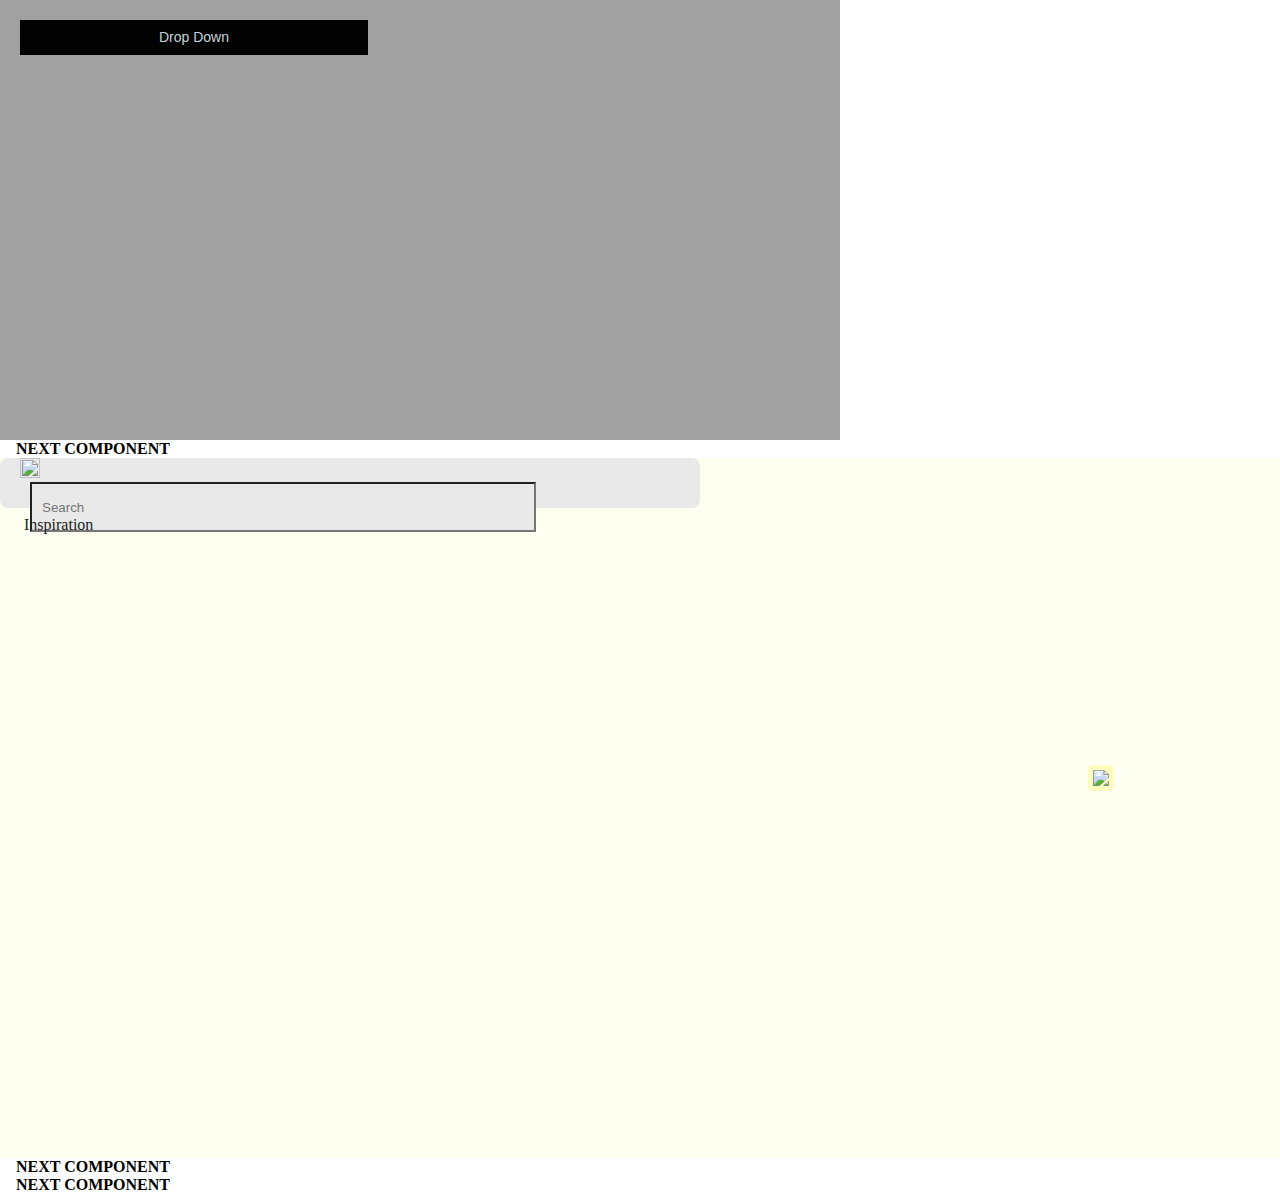
==== commit b97d6c73: "deploy: a9d2b6e5c81c7f387a6bc7c56d7d35e85e71679f" ====
--- a/index.html
+++ b/index.html
@@ -580,9 +580,29 @@
 "dark": "-/shaheen-senpai.github.io/fastn-components/images/cross-icon.png",
 "light": "-/shaheen-senpai.github.io/fastn-components/images/cross-icon.png"
 },
+"shaheen-senpai.github.io/fastn-components/assets#files.images.cross.svg": {
+"dark": "-/shaheen-senpai.github.io/fastn-components/images/cross.svg",
+"light": "-/shaheen-senpai.github.io/fastn-components/images/cross.svg"
+},
+"shaheen-senpai.github.io/fastn-components/assets#files.images.exclamation.png": {
+"dark": "-/shaheen-senpai.github.io/fastn-components/images/exclamation.png",
+"light": "-/shaheen-senpai.github.io/fastn-components/images/exclamation.png"
+},
+"shaheen-senpai.github.io/fastn-components/assets#files.images.information.svg": {
+"dark": "-/shaheen-senpai.github.io/fastn-components/images/information.svg",
+"light": "-/shaheen-senpai.github.io/fastn-components/images/information.svg"
+},
+"shaheen-senpai.github.io/fastn-components/assets#files.images.menu.svg": {
+"dark": "-/shaheen-senpai.github.io/fastn-components/images/menu.svg",
+"light": "-/shaheen-senpai.github.io/fastn-components/images/menu.svg"
+},
 "shaheen-senpai.github.io/fastn-components/assets#files.images.search-svg.svg": {
 "dark": "-/shaheen-senpai.github.io/fastn-components/images/search-svg.svg",
 "light": "-/shaheen-senpai.github.io/fastn-components/images/search-svg.svg"
+},
+"shaheen-senpai.github.io/fastn-components/assets#files.images.tick-green.svg": {
+"dark": "-/shaheen-senpai.github.io/fastn-components/images/tick-green.svg",
+"light": "-/shaheen-senpai.github.io/fastn-components/images/tick-green.svg"
 },
 "shaheen-senpai.github.io/fastn-components/assets#files.images.tick-icon.svg": {
 "dark": "-/shaheen-senpai.github.io/fastn-components/images/tick-icon.svg",
@@ -598,6 +618,9 @@
 "shaheen-senpai.github.io/fastn-components/lib#drop:open:2,0,0,1,1": false,
 "shaheen-senpai.github.io/fastn-components/lib#nft-mint-popup:body:4": "DFET",
 "shaheen-senpai.github.io/fastn-components/lib#nft-mint-popup:title:4": "ABCD",
+"shaheen-senpai.github.io/fastn-components/lib#open-exclamation": false,
+"shaheen-senpai.github.io/fastn-components/lib#open-information": false,
+"shaheen-senpai.github.io/fastn-components/lib#open-success": false,
 "shaheen-senpai.github.io/fastn-components/lib#pop-up-status": false,
 "shaheen-senpai.github.io/fastn-components/lib#popup-1-status": false,
 "shaheen-senpai.github.io/fastn-components/lib#s": {
@@ -610,7 +633,8 @@
 "spread": "0px",
 "x-offset": "0px",
 "y-offset": "0px"
-}
+},
+"shaheen-senpai.github.io/fastn-components/lib#toast-alerts:open:7": false
 }
 </script>
 <script type="ftd" id="ftd-external-children">
@@ -622,16 +646,94 @@
 <style>
 
 </style>
-<link rel="stylesheet" href="default-BBB9F56ACFBB97EFBF601B6A5E9CDEF148268141BD4E30A75B8FC829905D7B79.css">
+<link rel="stylesheet" href="default-C5FF83A8B3723F00CC5D810569E9D4ADF83311143685244B4504BD9A34F6904F.css">
 <link rel="stylesheet" href="-/shaheen-senpai.github.io/fastn-components/scroll.css">
 
 </head>
 <body style="height: 100%; margin: 0;">
 
-<div data-id="main" style="height: 100%; width: 100%" class="ft_common ft_column"><div data-id="0:main" style="" class="ft_common ft_column"><div data-id="0,0:main" style="align-items: center; background-color: rgba(161,161,161,1); height: 400px; justify-content: center; padding: 20px; width: 800px" class="ft_common ft_column"><div data-id="0,0,0:main" style="height: 200px; width: 300px" class="ft_common ft_column"><div data-id="0,0,0,0:main" onclick="window.ftd.handle_event(event, 'main', '[{&quot;name&quot;:&quot;ftd__toggle___main&quot;,&quot;values&quot;:[[&quot;a&quot;,{&quot;mutable&quot;:true,&quot;reference&quot;:&quot;shaheen-senpai.github.io/fastn-components/lib#drop-down:open:0&quot;}]]}]', this)" style="background-color: rgba(2,2,3,1); color: rgba(195,213,216,1); cursor: pointer; font-family: sans-serif; font-size: 14px; font-weight: 400; line-height: 19px; padding-bottom: 8px; padding-left: 24px; padding-right: 24px; padding-top: 8px; text-align: center; width: 100%" class="ft_common ft_md">Drop Down</div><div data-id="0,0,0,1:main" style="display: none; width: 300px; z-index: 2" class="ft_common ft_column"><div data-id="0,0,0,1,0:main" onmouseenter="window.ftd.handle_event(event, 'main', '[{&quot;name&quot;:&quot;ftd__set_bool___main&quot;,&quot;values&quot;:[[&quot;a&quot;,{&quot;mutable&quot;:true,&quot;reference&quot;:&quot;shaheen-senpai.github.io/fastn-components/lib#drop-down:is-active-1:0&quot;}],[&quot;v&quot;,true]]}]', this)" onmouseleave="window.ftd.handle_event(event, 'main', '[{&quot;name&quot;:&quot;ftd__set_bool___main&quot;,&quot;values&quot;:[[&quot;a&quot;,{&quot;mutable&quot;:true,&quot;reference&quot;:&quot;shaheen-senpai.github.io/fastn-components/lib#drop-down:is-active-1:0&quot;}],[&quot;v&quot;,false]]}]', this)" style="background-color: rgba(2,2,3,1); color: rgba(195,213,216,1); font-family: sans-serif; font-size: 14px; font-weight: 400; line-height: 19px; padding-bottom: 8px; padding-left: 24px; padding-right: 24px; padding-top: 8px; width: 100%" class="ft_common ft_md">option 1</div><div data-id="0,0,0,1,1:main" onmouseenter="window.ftd.handle_event(event, 'main', '[{&quot;name&quot;:&quot;ftd__set_bool___main&quot;,&quot;values&quot;:[[&quot;a&quot;,{&quot;mutable&quot;:true,&quot;reference&quot;:&quot;shaheen-senpai.github.io/fastn-components/lib#drop-down:is-active-2:0&quot;}],[&quot;v&quot;,true]]}]', this)" onmouseleave="window.ftd.handle_event(event, 'main', '[{&quot;name&quot;:&quot;ftd__set_bool___main&quot;,&quot;values&quot;:[[&quot;a&quot;,{&quot;mutable&quot;:true,&quot;reference&quot;:&quot;shaheen-senpai.github.io/fastn-components/lib#drop-down:is-active-2:0&quot;}],[&quot;v&quot;,false]]}]', this)" style="background-color: rgba(2,2,3,1); color: rgba(195,213,216,1); font-family: sans-serif; font-size: 14px; font-weight: 400; line-height: 19px; padding-bottom: 8px; padding-left: 24px; padding-right: 24px; padding-top: 8px; width: 100%" class="ft_common ft_md">option 2</div><div data-id="0,0,0,1,2:main" onmouseenter="window.ftd.handle_event(event, 'main', '[{&quot;name&quot;:&quot;ftd__set_bool___main&quot;,&quot;values&quot;:[[&quot;a&quot;,{&quot;mutable&quot;:true,&quot;reference&quot;:&quot;shaheen-senpai.github.io/fastn-components/lib#drop-down:is-active-3:0&quot;}],[&quot;v&quot;,true]]}]', this)" onmouseleave="window.ftd.handle_event(event, 'main', '[{&quot;name&quot;:&quot;ftd__set_bool___main&quot;,&quot;values&quot;:[[&quot;a&quot;,{&quot;mutable&quot;:true,&quot;reference&quot;:&quot;shaheen-senpai.github.io/fastn-components/lib#drop-down:is-active-3:0&quot;}],[&quot;v&quot;,false]]}]', this)" style="background-color: rgba(2,2,3,1); color: rgba(195,213,216,1); font-family: sans-serif; font-size: 14px; font-weight: 400; line-height: 19px; padding-bottom: 8px; padding-left: 24px; padding-right: 24px; padding-top: 8px; width: 100%" class="ft_common ft_md">option 3</div></div></div></div></div><div data-id="1:main" style="background-color: rgba(255,255,255,1); width: 100%" class="ft_common ft_column"><div data-id="1,0:main" style="margin-left: 16px" class="ft_common ft_md"><strong>NEXT COMPONENT</strong></div></div><div data-id="2:main" style="width: 100%" class="ft_common ft_column"><div data-id="2,0:main" style="align-items: center; background-color: rgba(255,255,241,1); height: 700px; justify-content: center; width: 100%" class="ft_common ft_column"><div data-id="2,0,0:main" id="9" style="background-color: rgba(233,233,233,1); border-radius: 8px; height: fit-content; position: relative; width: 700px; z-index: 1" class="ft_common ft_column"><div data-id="2,0,0,0:main" style="background-color: rgba(34,34,34,1); border-radius: 8px; display: none; height: 350px; position: absolute; width: 700px; z-index: 1" class="ft_common ft_column"><div data-id="2,0,0,0,0:main" style="background-color: rgba(51,51,51,1); border-radius: 8px; height: 50px; padding-left: 20px; width: 100%; z-index: 2" class="ft_common ft_row"><img data-id="2,0,0,0,0,0:main" src="-/shaheen-senpai.github.io/fastn-components/images/search-svg.svg" onclick="window.ftd.handle_event(event, 'main', '[{&quot;name&quot;:&quot;ftd__set_bool___main&quot;,&quot;values&quot;:[[&quot;a&quot;,{&quot;mutable&quot;:true,&quot;reference&quot;:&quot;shaheen-senpai.github.io/fastn-components/lib#drop-down-1:open-1:2&quot;}],[&quot;v&quot;,false]]}]', this)" style="align-self: center; cursor: pointer; height: 20px; width: 20px" class="ft_common"></img><input data-id="2,0,0,0,0,1:main" placeholder="Search" style="align-self: center; background-color: rgba(51,51,51,1); color: rgba(255,255,255,1); height: 44px; margin-left: 10px; padding-left: 10px; width: 100%" class="ft_common ft_md"></input><div data-id="2,0,0,0,0,2:main" id="1" onclick="window.ftd.handle_event(event, 'main', '[{&quot;name&quot;:&quot;ftd__toggle___main&quot;,&quot;values&quot;:[[&quot;a&quot;,{&quot;mutable&quot;:true,&quot;reference&quot;:&quot;shaheen-senpai.github.io/fastn-components/lib#drop:open:2,0,0,0,0,2&quot;}]]}]', this)" style="align-self: center; cursor: pointer; height: 100%" class="ft_common ft_row"><div data-id="2,0,0,0,0,2,0:main" style="align-self: center; height: 100%; padding-right: 20px" class="ft_common ft_row"><div data-id="2,0,0,0,0,2,0,0:main" style="align-self: center; color: rgba(34,34,34,1); margin-bottom: 8px; margin-left: 24px; margin-right: 24px; margin-top: 8px" class="ft_common ft_md">Inspiration</div><img data-id="2,0,0,0,0,2,0,1:main" src="-/shaheen-senpai.github.io/fastn-components/images/arrow-down.png" style="align-self: center; height: 13px; width: 13px" class="ft_common"></img></div><div data-id="2,0,0,0,0,2,1:main" style="background-color: rgba(0,0,0,1); border-radius: 8px; display: none; height: fit-content; width: 100%; z-index: 2" class="ft_common ft_column"><div data-id="2,0,0,0,0,2,1,0:main" style="align-self: center; height: 50px; padding-right: 20px" class="ft_common ft_row"><div data-id="2,0,0,0,0,2,1,0,0:main" style="align-self: center; color: rgba(255,255,255,1); margin-bottom: 8px; margin-left: 24px; margin-right: 24px; margin-top: 8px" class="ft_common ft_md">Inspiration</div><img data-id="2,0,0,0,0,2,1,0,1:main" src="-/shaheen-senpai.github.io/fastn-components/images/arrow-up.png" style="align-self: center; height: 13px; width: 13px" class="ft_common"></img></div><div data-id="2,0,0,0,0,2,1,1:main" style="color: rgba(255,255,255,1); font-family: sans-serif; font-size: 14px; font-weight: 400; line-height: 19px; padding-bottom: 8px; padding-left: 24px; padding-right: 24px; padding-top: 8px; width: 100%" class="ft_common ft_md">option 1</div><div data-id="2,0,0,0,0,2,1,2:main" style="color: rgba(255,255,255,1); font-family: sans-serif; font-size: 14px; font-weight: 400; line-height: 19px; padding-bottom: 8px; padding-left: 24px; padding-right: 24px; padding-top: 8px; width: 100%" class="ft_common ft_md">option 2</div><div data-id="2,0,0,0,0,2,1,3:main" onclick="window.ftd.handle_event(event, 'main', '[{&quot;name&quot;:&quot;ftd__set_bool___main&quot;,&quot;values&quot;:[[&quot;a&quot;,{&quot;mutable&quot;:true,&quot;reference&quot;:&quot;shaheen-senpai.github.io/fastn-components/lib#popup-1-status&quot;}],[&quot;v&quot;,true]]}]', this)" style="color: rgba(255,255,255,1); cursor: pointer; font-family: sans-serif; font-size: 14px; font-weight: 400; line-height: 19px; padding-bottom: 8px; padding-left: 24px; padding-right: 24px; padding-top: 8px; width: 100%" class="ft_common ft_md">option 3</div><div data-id="2,0,0,0,0,2,1,4:main" onclick="window.ftd.handle_event(event, 'main', '[{&quot;name&quot;:&quot;ftd__set_bool___main&quot;,&quot;values&quot;:[[&quot;a&quot;,{&quot;mutable&quot;:true,&quot;reference&quot;:&quot;shaheen-senpai.github.io/fastn-components/lib#pop-up-status&quot;}],[&quot;v&quot;,true]]}]', this)" style="color: rgba(255,255,255,1); cursor: pointer; font-family: sans-serif; font-size: 14px; font-weight: 400; line-height: 19px; padding-bottom: 8px; padding-left: 24px; padding-right: 24px; padding-top: 8px; width: 100%" class="ft_common ft_md">option 4</div></div></div></div><div data-id="2,0,0,0,1:main" style="margin: 30px" class="body ft_common ft_column"><div data-id="2,0,0,0,1,0:main" style="color: rgba(241,241,241,1); font-family: sans-serif; font-size: 38px; font-weight: 400; line-height: 57px" class="ft_common ft_md">Follow what’s brand new in digital design.</div><div data-id="2,0,0,0,1,1:main" style="color: rgba(241,241,241,1); font-family: sans-serif; font-size: 38px; font-weight: 400; line-height: 57px" class="ft_common ft_md">Follow what’s brand new in digital design.</div><div data-id="2,0,0,0,1,2:main" style="color: rgba(241,241,241,1); font-family: sans-serif; font-size: 38px; font-weight: 400; line-height: 57px" class="ft_common ft_md">Follow what’s brand new in digital design.</div><div data-id="2,0,0,0,1,3:main" style="color: rgba(241,241,241,1); font-family: sans-serif; font-size: 38px; font-weight: 400; line-height: 57px" class="ft_common ft_md">Follow what’s brand new in digital design.</div></div></div><div data-id="2,0,0,1:main" style="background-color: rgba(233,233,233,1); border-radius: 8px; gap: 0; height: 50px; justify-content: space-between; position: absolute; width: 700px; z-index: 1" class="ft_common ft_row"><div data-id="2,0,0,1,0:main" onclick="window.ftd.handle_event(event, 'main', '[{&quot;name&quot;:&quot;ftd__set_bool___main&quot;,&quot;values&quot;:[[&quot;a&quot;,{&quot;mutable&quot;:true,&quot;reference&quot;:&quot;shaheen-senpai.github.io/fastn-components/lib#drop-down-1:open-1:2&quot;}],[&quot;v&quot;,true]]}]', this)" style="cursor: pointer; height: 100%; padding-left: 20px; width: 70%" class="ft_common ft_row"><img data-id="2,0,0,1,0,0:main" src="-/shaheen-senpai.github.io/fastn-components/images/search-svg.svg" style="align-self: center; height: 20px; width: 20px" class="ft_common"></img><input data-id="2,0,0,1,0,1:main" placeholder="Search" style="align-self: center; background-color: rgba(233,233,233,1); height: 44px; margin-left: 10px; padding-left: 10px; width: 100%" class="ft_common ft_md"></input></div><div data-id="2,0,0,1,1:main" id="1" onclick="window.ftd.handle_event(event, 'main', '[{&quot;name&quot;:&quot;ftd__toggle___main&quot;,&quot;values&quot;:[[&quot;a&quot;,{&quot;mutable&quot;:true,&quot;reference&quot;:&quot;shaheen-senpai.github.io/fastn-components/lib#drop:open:2,0,0,1,1&quot;}]]}]', this)" style="align-self: center; cursor: pointer; height: 100%" class="ft_common ft_row"><div data-id="2,0,0,1,1,0:main" style="align-self: center; height: 100%; padding-right: 20px" class="ft_common ft_row"><div data-id="2,0,0,1,1,0,0:main" style="align-self: center; color: rgba(34,34,34,1); margin-bottom: 8px; margin-left: 24px; margin-right: 24px; margin-top: 8px" class="ft_common ft_md">Inspiration</div><img data-id="2,0,0,1,1,0,1:main" src="-/shaheen-senpai.github.io/fastn-components/images/arrow-down.png" style="align-self: center; height: 13px; width: 13px" class="ft_common"></img></div><div data-id="2,0,0,1,1,1:main" style="background-color: rgba(0,0,0,1); border-radius: 8px; display: none; height: fit-content; width: 100%; z-index: 2" class="ft_common ft_column"><div data-id="2,0,0,1,1,1,0:main" style="align-self: center; height: 50px; padding-right: 20px" class="ft_common ft_row"><div data-id="2,0,0,1,1,1,0,0:main" style="align-self: center; color: rgba(255,255,255,1); margin-bottom: 8px; margin-left: 24px; margin-right: 24px; margin-top: 8px" class="ft_common ft_md">Inspiration</div><img data-id="2,0,0,1,1,1,0,1:main" src="-/shaheen-senpai.github.io/fastn-components/images/arrow-up.png" style="align-self: center; height: 13px; width: 13px" class="ft_common"></img></div><div data-id="2,0,0,1,1,1,1:main" style="color: rgba(255,255,255,1); font-family: sans-serif; font-size: 14px; font-weight: 400; line-height: 19px; padding-bottom: 8px; padding-left: 24px; padding-right: 24px; padding-top: 8px; width: 100%" class="ft_common ft_md">option 1</div><div data-id="2,0,0,1,1,1,2:main" style="color: rgba(255,255,255,1); font-family: sans-serif; font-size: 14px; font-weight: 400; line-height: 19px; padding-bottom: 8px; padding-left: 24px; padding-right: 24px; padding-top: 8px; width: 100%" class="ft_common ft_md">option 2</div><div data-id="2,0,0,1,1,1,3:main" onclick="window.ftd.handle_event(event, 'main', '[{&quot;name&quot;:&quot;ftd__set_bool___main&quot;,&quot;values&quot;:[[&quot;a&quot;,{&quot;mutable&quot;:true,&quot;reference&quot;:&quot;shaheen-senpai.github.io/fastn-components/lib#popup-1-status&quot;}],[&quot;v&quot;,true]]}]', this)" style="color: rgba(255,255,255,1); cursor: pointer; font-family: sans-serif; font-size: 14px; font-weight: 400; line-height: 19px; padding-bottom: 8px; padding-left: 24px; padding-right: 24px; padding-top: 8px; width: 100%" class="ft_common ft_md">option 3</div><div data-id="2,0,0,1,1,1,4:main" onclick="window.ftd.handle_event(event, 'main', '[{&quot;name&quot;:&quot;ftd__set_bool___main&quot;,&quot;values&quot;:[[&quot;a&quot;,{&quot;mutable&quot;:true,&quot;reference&quot;:&quot;shaheen-senpai.github.io/fastn-components/lib#pop-up-status&quot;}],[&quot;v&quot;,true]]}]', this)" style="color: rgba(255,255,255,1); cursor: pointer; font-family: sans-serif; font-size: 14px; font-weight: 400; line-height: 19px; padding-bottom: 8px; padding-left: 24px; padding-right: 24px; padding-top: 8px; width: 100%" class="ft_common ft_md">option 4</div></div></div></div></div></div></div><div data-id="3:main" style="background-color: rgba(255,255,255,1); width: 100%" class="ft_common ft_column"><div data-id="3,0:main" style="margin-left: 16px" class="ft_common ft_md"><strong>NEXT COMPONENT</strong></div></div><div data-id="4:main" style="background-color: rgba(0,0,0,1); display: none; height: 100%; position: fixed; width: 100%; z-index: 9999999999" class="ft_common ft_column"><div data-id="4,0:main" style="align-items: center; height: 100%; justify-content: center; width: 100%" class="ft_common ft_column"><div data-id="4,0,0:main" style="background-color: rgba(255,255,241,1); border-bottom-width: 1px; border-color: rgba(63,180,136,1); border-left-width: 1px; border-radius: 20px; border-right-width: 1px; border-top-width: 1px; padding-bottom: 30px; padding-left: 30px; padding-right: 30px; width: 48%" class="ft_common ft_column"><div data-id="4,0,0,0:main" style="align-items: center; align-self: end; justify-content: end" class="ft_common ft_row"><img data-id="4,0,0,0,0:main" src="-/shaheen-senpai.github.io/fastn-components/images/cross-icon.png" onclick="window.ftd.handle_event(event, 'main', '[{&quot;name&quot;:&quot;ftd__set_bool___main&quot;,&quot;values&quot;:[[&quot;a&quot;,{&quot;mutable&quot;:true,&quot;reference&quot;:&quot;shaheen-senpai.github.io/fastn-components/lib#pop-up-status&quot;}],[&quot;v&quot;,false]]}]', this)" style="cursor: pointer; height: 14px; margin-top: 16px; width: 14px" class="ft_common"></img></div><div data-id="4,0,0,1:main" style="align-items: center; gap: 30px; justify-content: center; margin-top: 32px; width: 100%" class="ft_common ft_row"><div data-id="4,0,0,1,0:main" style="background-color: rgba(211,217,238,1); border-bottom-width: 2px; border-color: rgba(195,217,238,1); border-left-width: 2px; border-radius: 20px; border-right-width: 2px; border-top-width: 2px; padding: 20px; width: 50%" class="ft_common ft_column"><div data-id="4,0,0,1,0,0:main" style="color: rgba(0,95,187,1)" class="ft_common ft_md">float button</div><div data-id="4,0,0,1,0,1:main" style="color: rgba(0,95,187,1); font-weight: 700; margin-top: 24px" class="ft_common ft_md">test text</div></div><div data-id="4,0,0,1,1:main" style="border-bottom-width: 2px; border-color: rgba(125,129,128,1); border-left-width: 2px; border-radius: 20px; border-right-width: 2px; border-top-width: 2px; padding: 20px; width: 50%" class="ft_common ft_column"><div data-id="4,0,0,1,1,0:main" style="" class="ft_common ft_md">float button</div><div data-id="4,0,0,1,1,1:main" style="font-weight: 700; margin-top: 24px" class="ft_common ft_md">test text</div></div></div><div data-id="4,0,0,2:main" style="align-items: center; background-color: rgba(207,180,136,1); border-bottom-width: 1px; border-color: rgba(63,180,136,1); border-left-width: 1px; border-radius: 10px; border-right-width: 1px; border-top-width: 1px; justify-content: center; margin-top: 40px; padding-bottom: 15px; padding-top: 15px; width: 100%" class="ft_common ft_row"><div data-id="4,0,0,2,0:main" style="align-self: center" class="ft_common ft_md">go to next</div></div><div data-id="4,0,0,3:main" style="align-items: center; background-color: rgba(255,255,255,1); border-bottom-width: 1px; border-color: rgba(63,180,136,1); border-left-width: 1px; border-radius: 10px; border-right-width: 1px; border-top-width: 1px; justify-content: center; margin-top: 24px; padding-bottom: 15px; padding-top: 15px; width: 100%" class="ft_common ft_row"><div data-id="4,0,0,3,0:main" style="align-self: center" class="ft_common ft_md">go to previous</div></div></div></div></div><div data-id="5:main" style="background-color: rgba(255,255,255,1); width: 100%" class="ft_common ft_column"><div data-id="5,0:main" style="margin-left: 16px" class="ft_common ft_md"><strong>NEXT COMPONENT</strong></div></div><div data-id="6:main" style="align-self: center; border-bottom-left-radius: 20px; border-bottom-right-radius: 20px; border-top-left-radius: 20px; border-top-right-radius: 20px; box-shadow:  rgba(163,165,173,1) 0px 0px 5px 0px; display: none; height: 500px; position: fixed; width: 300px; z-index: 1000" class="ft_common ft_column"><div data-id="6,0:main" style="align-items: center; background-color: rgba(93,184,155,1); border-top-left-radius: 20px; border-top-right-radius: 20px; height: 50%; justify-content: center; width: 100%" class="ft_common ft_column"><img data-id="6,0,0:main" src="-/shaheen-senpai.github.io/fastn-components/images/tick-icon.svg" style="height: 200px; width: 200px" class="ft_common"></img></div><div data-id="6,1:main" style="align-items: center; background-color: rgba(253,253,253,1); border-bottom-left-radius: 20px; border-bottom-right-radius: 20px; gap: 0; height: 50%; justify-content: space-evenly; width: 100%" class="ft_common ft_column"><div data-id="6,1,0:main" style="align-self: center; color: rgba(0,0,0,1); padding: 10px; text-align: center" class="ft_common ft_md">Thank you  we just sent you an email to confirm your email address</div><div data-id="6,1,1:main" onclick="window.ftd.handle_event(event, 'main', '[{&quot;name&quot;:&quot;ftd__set_bool___main&quot;,&quot;values&quot;:[[&quot;a&quot;,{&quot;mutable&quot;:true,&quot;reference&quot;:&quot;shaheen-senpai.github.io/fastn-components/lib#popup-1-status&quot;}],[&quot;v&quot;,false]]}]', this)" style="border-bottom-width: 2px; border-color: rgba(125,129,128,1); border-left-width: 2px; border-radius: 20px; border-right-width: 2px; border-top-width: 2px; color: rgba(0,0,0,1); cursor: pointer; padding: 20px" class="ft_common ft_md">close</div></div></div></div>
-
-<script src="default-16B35F3EF16177CA033B4AF7493B9CD88C7C2A82ED139627EC57DF9664EB0595.js"></script>
+<div data-id="main" style="height: 100%; width: 100%" class="ft_common ft_column"><div data-id="0:main" style="" class="ft_common ft_column"><div data-id="0,0:main" style="align-items: center; background-color: rgba(161,161,161,1); height: 400px; justify-content: center; padding: 20px; width: 800px" class="ft_common ft_column"><div data-id="0,0,0:main" style="height: 200px; width: 300px" class="ft_common ft_column"><div data-id="0,0,0,0:main" onclick="window.ftd.handle_event(event, 'main', '[{&quot;name&quot;:&quot;ftd__toggle___main&quot;,&quot;values&quot;:[[&quot;a&quot;,{&quot;mutable&quot;:true,&quot;reference&quot;:&quot;shaheen-senpai.github.io/fastn-components/lib#drop-down:open:0&quot;}]]}]', this)" style="background-color: rgba(2,2,3,1); color: rgba(195,213,216,1); cursor: pointer; font-family: sans-serif; font-size: 14px; font-weight: 400; line-height: 19px; padding-bottom: 8px; padding-left: 24px; padding-right: 24px; padding-top: 8px; text-align: center; width: 100%" class="ft_common ft_md">Drop Down</div><div data-id="0,0,0,1:main" style="display: none; width: 300px; z-index: 2" class="ft_common ft_column"><div data-id="0,0,0,1,0:main" onmouseenter="window.ftd.handle_event(event, 'main', '[{&quot;name&quot;:&quot;ftd__set_bool___main&quot;,&quot;values&quot;:[[&quot;a&quot;,{&quot;mutable&quot;:true,&quot;reference&quot;:&quot;shaheen-senpai.github.io/fastn-components/lib#drop-down:is-active-1:0&quot;}],[&quot;v&quot;,true]]}]', this)" onmouseleave="window.ftd.handle_event(event, 'main', '[{&quot;name&quot;:&quot;ftd__set_bool___main&quot;,&quot;values&quot;:[[&quot;a&quot;,{&quot;mutable&quot;:true,&quot;reference&quot;:&quot;shaheen-senpai.github.io/fastn-components/lib#drop-down:is-active-1:0&quot;}],[&quot;v&quot;,false]]}]', this)" style="background-color: rgba(2,2,3,1); color: rgba(195,213,216,1); font-family: sans-serif; font-size: 14px; font-weight: 400; line-height: 19px; padding-bottom: 8px; padding-left: 24px; padding-right: 24px; padding-top: 8px; width: 100%" class="ft_common ft_md">option 1</div><div data-id="0,0,0,1,1:main" onmouseenter="window.ftd.handle_event(event, 'main', '[{&quot;name&quot;:&quot;ftd__set_bool___main&quot;,&quot;values&quot;:[[&quot;a&quot;,{&quot;mutable&quot;:true,&quot;reference&quot;:&quot;shaheen-senpai.github.io/fastn-components/lib#drop-down:is-active-2:0&quot;}],[&quot;v&quot;,true]]}]', this)" onmouseleave="window.ftd.handle_event(event, 'main', '[{&quot;name&quot;:&quot;ftd__set_bool___main&quot;,&quot;values&quot;:[[&quot;a&quot;,{&quot;mutable&quot;:true,&quot;reference&quot;:&quot;shaheen-senpai.github.io/fastn-components/lib#drop-down:is-active-2:0&quot;}],[&quot;v&quot;,false]]}]', this)" style="background-color: rgba(2,2,3,1); color: rgba(195,213,216,1); font-family: sans-serif; font-size: 14px; font-weight: 400; line-height: 19px; padding-bottom: 8px; padding-left: 24px; padding-right: 24px; padding-top: 8px; width: 100%" class="ft_common ft_md">option 2</div><div data-id="0,0,0,1,2:main" onmouseenter="window.ftd.handle_event(event, 'main', '[{&quot;name&quot;:&quot;ftd__set_bool___main&quot;,&quot;values&quot;:[[&quot;a&quot;,{&quot;mutable&quot;:true,&quot;reference&quot;:&quot;shaheen-senpai.github.io/fastn-components/lib#drop-down:is-active-3:0&quot;}],[&quot;v&quot;,true]]}]', this)" onmouseleave="window.ftd.handle_event(event, 'main', '[{&quot;name&quot;:&quot;ftd__set_bool___main&quot;,&quot;values&quot;:[[&quot;a&quot;,{&quot;mutable&quot;:true,&quot;reference&quot;:&quot;shaheen-senpai.github.io/fastn-components/lib#drop-down:is-active-3:0&quot;}],[&quot;v&quot;,false]]}]', this)" style="background-color: rgba(2,2,3,1); color: rgba(195,213,216,1); font-family: sans-serif; font-size: 14px; font-weight: 400; line-height: 19px; padding-bottom: 8px; padding-left: 24px; padding-right: 24px; padding-top: 8px; width: 100%" class="ft_common ft_md">option 3</div></div></div></div></div><div data-id="1:main" style="background-color: rgba(255,255,255,1); width: 100%" class="ft_common ft_column"><div data-id="1,0:main" style="margin-left: 16px" class="ft_common ft_md"><strong>NEXT COMPONENT</strong></div></div><div data-id="2:main" style="width: 100%" class="ft_common ft_column"><div data-id="2,0:main" style="align-items: center; background-color: rgba(255,255,241,1); height: 700px; justify-content: center; width: 100%" class="ft_common ft_column"><div data-id="2,0,0:main" id="9" style="background-color: rgba(233,233,233,1); border-radius: 8px; height: fit-content; position: relative; width: 700px; z-index: 1" class="ft_common ft_column"><div data-id="2,0,0,0:main" style="background-color: rgba(34,34,34,1); border-radius: 8px; display: none; height: 350px; position: absolute; width: 700px; z-index: 1" class="ft_common ft_column"><div data-id="2,0,0,0,0:main" style="background-color: rgba(51,51,51,1); border-radius: 8px; height: 50px; padding-left: 20px; width: 100%; z-index: 2" class="ft_common ft_row"><img data-id="2,0,0,0,0,0:main" src="-/shaheen-senpai.github.io/fastn-components/images/search-svg.svg" onclick="window.ftd.handle_event(event, 'main', '[{&quot;name&quot;:&quot;ftd__set_bool___main&quot;,&quot;values&quot;:[[&quot;a&quot;,{&quot;mutable&quot;:true,&quot;reference&quot;:&quot;shaheen-senpai.github.io/fastn-components/lib#drop-down-1:open-1:2&quot;}],[&quot;v&quot;,false]]}]', this)" style="align-self: center; cursor: pointer; height: 20px; width: 20px" class="ft_common"></img><input data-id="2,0,0,0,0,1:main" placeholder="Search" style="align-self: center; background-color: rgba(51,51,51,1); color: rgba(255,255,255,1); height: 44px; margin-left: 10px; padding-left: 10px; width: 100%" class="ft_common ft_md"></input><div data-id="2,0,0,0,0,2:main" id="1" onclick="window.ftd.handle_event(event, 'main', '[{&quot;name&quot;:&quot;ftd__toggle___main&quot;,&quot;values&quot;:[[&quot;a&quot;,{&quot;mutable&quot;:true,&quot;reference&quot;:&quot;shaheen-senpai.github.io/fastn-components/lib#drop:open:2,0,0,0,0,2&quot;}]]}]', this)" style="align-self: center; cursor: pointer; height: 100%" class="ft_common ft_row"><div data-id="2,0,0,0,0,2,0:main" style="align-self: center; height: 100%; padding-right: 20px" class="ft_common ft_row"><div data-id="2,0,0,0,0,2,0,0:main" style="align-self: center; color: rgba(34,34,34,1); margin-bottom: 8px; margin-left: 24px; margin-right: 24px; margin-top: 8px" class="ft_common ft_md">Inspiration</div><img data-id="2,0,0,0,0,2,0,1:main" src="-/shaheen-senpai.github.io/fastn-components/images/arrow-down.png" style="align-self: center; height: 13px; width: 13px" class="ft_common"></img></div><div data-id="2,0,0,0,0,2,1:main" style="background-color: rgba(0,0,0,1); border-radius: 8px; display: none; height: fit-content; width: 100%; z-index: 2" class="ft_common ft_column"><div data-id="2,0,0,0,0,2,1,0:main" style="align-self: center; height: 50px; padding-right: 20px" class="ft_common ft_row"><div data-id="2,0,0,0,0,2,1,0,0:main" style="align-self: center; color: rgba(255,255,255,1); margin-bottom: 8px; margin-left: 24px; margin-right: 24px; margin-top: 8px" class="ft_common ft_md">Inspiration</div><img data-id="2,0,0,0,0,2,1,0,1:main" src="-/shaheen-senpai.github.io/fastn-components/images/arrow-up.png" style="align-self: center; height: 13px; width: 13px" class="ft_common"></img></div><div data-id="2,0,0,0,0,2,1,1:main" style="color: rgba(255,255,255,1); font-family: sans-serif; font-size: 14px; font-weight: 400; line-height: 19px; padding-bottom: 8px; padding-left: 24px; padding-right: 24px; padding-top: 8px; width: 100%" class="ft_common ft_md">option 1</div><div data-id="2,0,0,0,0,2,1,2:main" style="color: rgba(255,255,255,1); font-family: sans-serif; font-size: 14px; font-weight: 400; line-height: 19px; padding-bottom: 8px; padding-left: 24px; padding-right: 24px; padding-top: 8px; width: 100%" class="ft_common ft_md">option 2</div><div data-id="2,0,0,0,0,2,1,3:main" onclick="window.ftd.handle_event(event, 'main', '[{&quot;name&quot;:&quot;ftd__set_bool___main&quot;,&quot;values&quot;:[[&quot;a&quot;,{&quot;mutable&quot;:true,&quot;reference&quot;:&quot;shaheen-senpai.github.io/fastn-components/lib#popup-1-status&quot;}],[&quot;v&quot;,true]]}]', this)" style="color: rgba(255,255,255,1); cursor: pointer; font-family: sans-serif; font-size: 14px; font-weight: 400; line-height: 19px; padding-bottom: 8px; padding-left: 24px; padding-right: 24px; padding-top: 8px; width: 100%" class="ft_common ft_md">option 3</div><div data-id="2,0,0,0,0,2,1,4:main" onclick="window.ftd.handle_event(event, 'main', '[{&quot;name&quot;:&quot;ftd__set_bool___main&quot;,&quot;values&quot;:[[&quot;a&quot;,{&quot;mutable&quot;:true,&quot;reference&quot;:&quot;shaheen-senpai.github.io/fastn-components/lib#pop-up-status&quot;}],[&quot;v&quot;,true]]}]', this)" style="color: rgba(255,255,255,1); cursor: pointer; font-family: sans-serif; font-size: 14px; font-weight: 400; line-height: 19px; padding-bottom: 8px; padding-left: 24px; padding-right: 24px; padding-top: 8px; width: 100%" class="ft_common ft_md">option 4</div></div></div></div><div data-id="2,0,0,0,1:main" style="margin: 30px" class="body ft_common ft_column"><div data-id="2,0,0,0,1,0:main" style="color: rgba(241,241,241,1); font-family: sans-serif; font-size: 38px; font-weight: 400; line-height: 57px" class="ft_common ft_md">Follow what’s brand new in digital design.</div><div data-id="2,0,0,0,1,1:main" style="color: rgba(241,241,241,1); font-family: sans-serif; font-size: 38px; font-weight: 400; line-height: 57px" class="ft_common ft_md">Follow what’s brand new in digital design.</div><div data-id="2,0,0,0,1,2:main" style="color: rgba(241,241,241,1); font-family: sans-serif; font-size: 38px; font-weight: 400; line-height: 57px" class="ft_common ft_md">Follow what’s brand new in digital design.</div><div data-id="2,0,0,0,1,3:main" style="color: rgba(241,241,241,1); font-family: sans-serif; font-size: 38px; font-weight: 400; line-height: 57px" class="ft_common ft_md">Follow what’s brand new in digital design.</div></div></div><div data-id="2,0,0,1:main" style="background-color: rgba(233,233,233,1); border-radius: 8px; gap: 0; height: 50px; justify-content: space-between; position: absolute; width: 700px; z-index: 1" class="ft_common ft_row"><div data-id="2,0,0,1,0:main" onclick="window.ftd.handle_event(event, 'main', '[{&quot;name&quot;:&quot;ftd__set_bool___main&quot;,&quot;values&quot;:[[&quot;a&quot;,{&quot;mutable&quot;:true,&quot;reference&quot;:&quot;shaheen-senpai.github.io/fastn-components/lib#drop-down-1:open-1:2&quot;}],[&quot;v&quot;,true]]}]', this)" style="cursor: pointer; height: 100%; padding-left: 20px; width: 70%" class="ft_common ft_row"><img data-id="2,0,0,1,0,0:main" src="-/shaheen-senpai.github.io/fastn-components/images/search-svg.svg" style="align-self: center; height: 20px; width: 20px" class="ft_common"></img><input data-id="2,0,0,1,0,1:main" placeholder="Search" style="align-self: center; background-color: rgba(233,233,233,1); height: 44px; margin-left: 10px; padding-left: 10px; width: 100%" class="ft_common ft_md"></input></div><div data-id="2,0,0,1,1:main" id="1" onclick="window.ftd.handle_event(event, 'main', '[{&quot;name&quot;:&quot;ftd__toggle___main&quot;,&quot;values&quot;:[[&quot;a&quot;,{&quot;mutable&quot;:true,&quot;reference&quot;:&quot;shaheen-senpai.github.io/fastn-components/lib#drop:open:2,0,0,1,1&quot;}]]}]', this)" style="align-self: center; cursor: pointer; height: 100%" class="ft_common ft_row"><div data-id="2,0,0,1,1,0:main" style="align-self: center; height: 100%; padding-right: 20px" class="ft_common ft_row"><div data-id="2,0,0,1,1,0,0:main" style="align-self: center; color: rgba(34,34,34,1); margin-bottom: 8px; margin-left: 24px; margin-right: 24px; margin-top: 8px" class="ft_common ft_md">Inspiration</div><img data-id="2,0,0,1,1,0,1:main" src="-/shaheen-senpai.github.io/fastn-components/images/arrow-down.png" style="align-self: center; height: 13px; width: 13px" class="ft_common"></img></div><div data-id="2,0,0,1,1,1:main" style="background-color: rgba(0,0,0,1); border-radius: 8px; display: none; height: fit-content; width: 100%; z-index: 2" class="ft_common ft_column"><div data-id="2,0,0,1,1,1,0:main" style="align-self: center; height: 50px; padding-right: 20px" class="ft_common ft_row"><div data-id="2,0,0,1,1,1,0,0:main" style="align-self: center; color: rgba(255,255,255,1); margin-bottom: 8px; margin-left: 24px; margin-right: 24px; margin-top: 8px" class="ft_common ft_md">Inspiration</div><img data-id="2,0,0,1,1,1,0,1:main" src="-/shaheen-senpai.github.io/fastn-components/images/arrow-up.png" style="align-self: center; height: 13px; width: 13px" class="ft_common"></img></div><div data-id="2,0,0,1,1,1,1:main" style="color: rgba(255,255,255,1); font-family: sans-serif; font-size: 14px; font-weight: 400; line-height: 19px; padding-bottom: 8px; padding-left: 24px; padding-right: 24px; padding-top: 8px; width: 100%" class="ft_common ft_md">option 1</div><div data-id="2,0,0,1,1,1,2:main" style="color: rgba(255,255,255,1); font-family: sans-serif; font-size: 14px; font-weight: 400; line-height: 19px; padding-bottom: 8px; padding-left: 24px; padding-right: 24px; padding-top: 8px; width: 100%" class="ft_common ft_md">option 2</div><div data-id="2,0,0,1,1,1,3:main" onclick="window.ftd.handle_event(event, 'main', '[{&quot;name&quot;:&quot;ftd__set_bool___main&quot;,&quot;values&quot;:[[&quot;a&quot;,{&quot;mutable&quot;:true,&quot;reference&quot;:&quot;shaheen-senpai.github.io/fastn-components/lib#popup-1-status&quot;}],[&quot;v&quot;,true]]}]', this)" style="color: rgba(255,255,255,1); cursor: pointer; font-family: sans-serif; font-size: 14px; font-weight: 400; line-height: 19px; padding-bottom: 8px; padding-left: 24px; padding-right: 24px; padding-top: 8px; width: 100%" class="ft_common ft_md">option 3</div><div data-id="2,0,0,1,1,1,4:main" onclick="window.ftd.handle_event(event, 'main', '[{&quot;name&quot;:&quot;ftd__set_bool___main&quot;,&quot;values&quot;:[[&quot;a&quot;,{&quot;mutable&quot;:true,&quot;reference&quot;:&quot;shaheen-senpai.github.io/fastn-components/lib#pop-up-status&quot;}],[&quot;v&quot;,true]]}]', this)" style="color: rgba(255,255,255,1); cursor: pointer; font-family: sans-serif; font-size: 14px; font-weight: 400; line-height: 19px; padding-bottom: 8px; padding-left: 24px; padding-right: 24px; padding-top: 8px; width: 100%" class="ft_common ft_md">option 4</div></div></div></div></div></div></div><div data-id="3:main" style="background-color: rgba(255,255,255,1); width: 100%" class="ft_common ft_column"><div data-id="3,0:main" style="margin-left: 16px" class="ft_common ft_md"><strong>NEXT COMPONENT</strong></div></div><div data-id="4:main" style="background-color: rgba(0,0,0,1); display: none; height: 100%; position: fixed; width: 100%; z-index: 9999999999" class="ft_common ft_column"><div data-id="4,0:main" style="align-items: center; height: 100%; justify-content: center; width: 100%" class="ft_common ft_column"><div data-id="4,0,0:main" style="background-color: rgba(255,255,241,1); border-bottom-width: 1px; border-color: rgba(63,180,136,1); border-left-width: 1px; border-radius: 20px; border-right-width: 1px; border-top-width: 1px; padding-bottom: 30px; padding-left: 30px; padding-right: 30px; width: 48%" class="ft_common ft_column"><div data-id="4,0,0,0:main" style="align-items: center; align-self: end; justify-content: end" class="ft_common ft_row"><img data-id="4,0,0,0,0:main" src="-/shaheen-senpai.github.io/fastn-components/images/cross-icon.png" onclick="window.ftd.handle_event(event, 'main', '[{&quot;name&quot;:&quot;ftd__set_bool___main&quot;,&quot;values&quot;:[[&quot;a&quot;,{&quot;mutable&quot;:true,&quot;reference&quot;:&quot;shaheen-senpai.github.io/fastn-components/lib#pop-up-status&quot;}],[&quot;v&quot;,false]]}]', this)" style="cursor: pointer; height: 14px; margin-top: 16px; width: 14px" class="ft_common"></img></div><div data-id="4,0,0,1:main" style="align-items: center; gap: 30px; justify-content: center; margin-top: 32px; width: 100%" class="ft_common ft_row"><div data-id="4,0,0,1,0:main" style="background-color: rgba(211,217,238,1); border-bottom-width: 2px; border-color: rgba(195,217,238,1); border-left-width: 2px; border-radius: 20px; border-right-width: 2px; border-top-width: 2px; padding: 20px; width: 50%" class="ft_common ft_column"><div data-id="4,0,0,1,0,0:main" style="color: rgba(0,95,187,1)" class="ft_common ft_md">float button</div><div data-id="4,0,0,1,0,1:main" style="color: rgba(0,95,187,1); font-weight: 700; margin-top: 24px" class="ft_common ft_md">test text</div></div><div data-id="4,0,0,1,1:main" style="border-bottom-width: 2px; border-color: rgba(125,129,128,1); border-left-width: 2px; border-radius: 20px; border-right-width: 2px; border-top-width: 2px; padding: 20px; width: 50%" class="ft_common ft_column"><div data-id="4,0,0,1,1,0:main" style="" class="ft_common ft_md">float button</div><div data-id="4,0,0,1,1,1:main" style="font-weight: 700; margin-top: 24px" class="ft_common ft_md">test text</div></div></div><div data-id="4,0,0,2:main" style="align-items: center; background-color: rgba(207,180,136,1); border-bottom-width: 1px; border-color: rgba(63,180,136,1); border-left-width: 1px; border-radius: 10px; border-right-width: 1px; border-top-width: 1px; justify-content: center; margin-top: 40px; padding-bottom: 15px; padding-top: 15px; width: 100%" class="ft_common ft_row"><div data-id="4,0,0,2,0:main" style="align-self: center" class="ft_common ft_md">go to next</div></div><div data-id="4,0,0,3:main" style="align-items: center; background-color: rgba(255,255,255,1); border-bottom-width: 1px; border-color: rgba(63,180,136,1); border-left-width: 1px; border-radius: 10px; border-right-width: 1px; border-top-width: 1px; justify-content: center; margin-top: 24px; padding-bottom: 15px; padding-top: 15px; width: 100%" class="ft_common ft_row"><div data-id="4,0,0,3,0:main" style="align-self: center" class="ft_common ft_md">go to previous</div></div></div></div></div><div data-id="5:main" style="background-color: rgba(255,255,255,1); width: 100%" class="ft_common ft_column"><div data-id="5,0:main" style="margin-left: 16px" class="ft_common ft_md"><strong>NEXT COMPONENT</strong></div></div><div data-id="6:main" style="align-self: center; border-bottom-left-radius: 20px; border-bottom-right-radius: 20px; border-top-left-radius: 20px; border-top-right-radius: 20px; box-shadow:  rgba(163,165,173,1) 0px 0px 5px 0px; display: none; height: 500px; position: fixed; width: 300px; z-index: 1000" class="ft_common ft_column"><div data-id="6,0:main" style="align-items: center; background-color: rgba(93,184,155,1); border-top-left-radius: 20px; border-top-right-radius: 20px; height: 50%; justify-content: center; width: 100%" class="ft_common ft_column"><img data-id="6,0,0:main" src="-/shaheen-senpai.github.io/fastn-components/images/tick-icon.svg" style="height: 200px; width: 200px" class="ft_common"></img></div><div data-id="6,1:main" style="align-items: center; background-color: rgba(253,253,253,1); border-bottom-left-radius: 20px; border-bottom-right-radius: 20px; gap: 0; height: 50%; justify-content: space-evenly; width: 100%" class="ft_common ft_column"><div data-id="6,1,0:main" style="align-self: center; color: rgba(0,0,0,1); padding: 10px; text-align: center" class="ft_common ft_md">Thank you  we just sent you an email to confirm your email address</div><div data-id="6,1,1:main" onclick="window.ftd.handle_event(event, 'main', '[{&quot;name&quot;:&quot;ftd__set_bool___main&quot;,&quot;values&quot;:[[&quot;a&quot;,{&quot;mutable&quot;:true,&quot;reference&quot;:&quot;shaheen-senpai.github.io/fastn-components/lib#popup-1-status&quot;}],[&quot;v&quot;,false]]}]', this)" style="border-bottom-width: 2px; border-color: rgba(125,129,128,1); border-left-width: 2px; border-radius: 20px; border-right-width: 2px; border-top-width: 2px; color: rgba(0,0,0,1); cursor: pointer; padding: 20px" class="ft_common ft_md">close</div></div></div><div data-id="7:main" style="align-self: center; border-radius: 5px; gap: 0; height: 35px; justify-content: space-evenly; left: 0px; margin-left: 85vw; margin-top: 85vh; position: fixed; top: 0px; width: 160px; z-index: 999999999" class="ft_common ft_row"><img data-id="7,0:main" src="-/shaheen-senpai.github.io/fastn-components/images/menu.svg" onclick="window.ftd.handle_event(event, 'main', '[{&quot;name&quot;:&quot;ftd__toggle___main&quot;,&quot;values&quot;:[[&quot;a&quot;,{&quot;mutable&quot;:true,&quot;reference&quot;:&quot;shaheen-senpai.github.io/fastn-components/lib#toast-alerts:open:7&quot;}]]}]', this)" style="background-color: rgba(253,253,190,1); border-radius: 5px; cursor: pointer; height: 100%; padding: 5px" class="ft_common"></img><div data-id="7,1:main" style="display: none; gap: 0; height: 100%; justify-content: space-evenly; width: 100%" class="ft_common ft_row"><img data-id="7,1,0:main" src="-/shaheen-senpai.github.io/fastn-components/images/tick-green.svg" onclick="window.ftd.handle_event(event, 'main', '[{&quot;name&quot;:&quot;ftd__set_bool___main&quot;,&quot;values&quot;:[[&quot;a&quot;,{&quot;mutable&quot;:true,&quot;reference&quot;:&quot;shaheen-senpai.github.io/fastn-components/lib#open-success&quot;}],[&quot;v&quot;,true]]}]', this)" style="background-color: rgba(19,190,85,1); border-radius: 10px; cursor: pointer; height: 100%; padding: 5px; width: fit-content" class="ft_common"></img><img data-id="7,1,1:main" src="-/shaheen-senpai.github.io/fastn-components/images/information.svg" onclick="window.ftd.handle_event(event, 'main', '[{&quot;name&quot;:&quot;ftd__set_bool___main&quot;,&quot;values&quot;:[[&quot;a&quot;,{&quot;mutable&quot;:true,&quot;reference&quot;:&quot;shaheen-senpai.github.io/fastn-components/lib#open-information&quot;}],[&quot;v&quot;,true]]}]', this)" style="background-color: rgba(11,110,239,1); border-radius: 10px; cursor: pointer; height: 100%; padding: 5px; width: fit-content" class="ft_common"></img><img data-id="7,1,2:main" src="-/shaheen-senpai.github.io/fastn-components/images/exclamation.png" onclick="window.ftd.handle_event(event, 'main', '[{&quot;name&quot;:&quot;ftd__set_bool___main&quot;,&quot;values&quot;:[[&quot;a&quot;,{&quot;mutable&quot;:true,&quot;reference&quot;:&quot;shaheen-senpai.github.io/fastn-components/lib#open-exclamation&quot;}],[&quot;v&quot;,true]]}]', this)" style="background-color: rgba(255,142,0,1); border-radius: 10px; cursor: pointer; height: 100%; width: fit-content" class="ft_common"></img></div></div><div data-id="8:main" style="align-items: center; height: 45px; justify-content: center; left: 0px; margin-left: 80vw; margin-top: 3vh; min-width: 200px; position: fixed; top: 0px; width: fit-content; z-index: 9999999999" class="ft_common ft_row"><div data-id="8,0:main" style="background-color: rgba(209,250,215,1); border-radius: 5px; display: none; gap: 0; height: 100%; justify-content: space-between; padding-bottom: 5px; padding-left: 10px; padding-right: 10px; padding-top: 5px; width: 100%" class="ft_common ft_row"><img data-id="8,0,0:main" src="-/shaheen-senpai.github.io/fastn-components/images/tick-green.svg" style="background-color: rgba(19,190,85,1); border-radius: 10px; height: 100%; padding: 5px; width: fit-content" class="ft_common"></img><div data-id="8,0,1:main" style="align-self: center; padding-left: 5px; padding-right: 5px" class="ft_common ft_md">A Successful Toast</div><img data-id="8,0,2:main" src="-/shaheen-senpai.github.io/fastn-components/images/cross.svg" onclick="window.ftd.handle_event(event, 'main', '[{&quot;name&quot;:&quot;ftd__set_bool___main&quot;,&quot;values&quot;:[[&quot;a&quot;,{&quot;mutable&quot;:true,&quot;reference&quot;:&quot;shaheen-senpai.github.io/fastn-components/lib#open-success&quot;}],[&quot;v&quot;,false]]}]', this)" style="cursor: pointer; height: 15px" class="ft_common"></img></div><div data-id="8,1:main" style="background-color: rgba(180,209,225,1); border-radius: 5px; display: none; gap: 0; height: 100%; justify-content: space-between; padding-bottom: 5px; padding-left: 10px; padding-right: 10px; padding-top: 5px; width: 100%" class="ft_common ft_row"><img data-id="8,1,0:main" src="-/shaheen-senpai.github.io/fastn-components/images/information.svg" style="background-color: rgba(11,110,239,1); border-radius: 10px; height: 100%; padding: 5px; width: fit-content" class="ft_common"></img><div data-id="8,1,1:main" style="align-self: center; padding-left: 5px; padding-right: 5px" class="ft_common ft_md">An Informational Toast</div><img data-id="8,1,2:main" src="-/shaheen-senpai.github.io/fastn-components/images/cross.svg" onclick="window.ftd.handle_event(event, 'main', '[{&quot;name&quot;:&quot;ftd__set_bool___main&quot;,&quot;values&quot;:[[&quot;a&quot;,{&quot;mutable&quot;:true,&quot;reference&quot;:&quot;shaheen-senpai.github.io/fastn-components/lib#open-information&quot;}],[&quot;v&quot;,false]]}]', this)" style="cursor: pointer; height: 15px" class="ft_common"></img></div><div data-id="8,2:main" style="background-color: rgba(241,212,171,1); border-radius: 5px; display: none; gap: 0; height: 100%; justify-content: space-between; padding-bottom: 5px; padding-left: 10px; padding-right: 10px; padding-top: 5px; width: 100%" class="ft_common ft_row"><img data-id="8,2,0:main" src="-/shaheen-senpai.github.io/fastn-components/images/exclamation.png" style="background-color: rgba(255,142,0,1); border-radius: 10px; height: 100%; width: fit-content" class="ft_common"></img><div data-id="8,2,1:main" style="align-self: center; padding-left: 5px; padding-right: 5px" class="ft_common ft_md">A warning Toast</div><img data-id="8,2,2:main" src="-/shaheen-senpai.github.io/fastn-components/images/cross.svg" onclick="window.ftd.handle_event(event, 'main', '[{&quot;name&quot;:&quot;ftd__set_bool___main&quot;,&quot;values&quot;:[[&quot;a&quot;,{&quot;mutable&quot;:true,&quot;reference&quot;:&quot;shaheen-senpai.github.io/fastn-components/lib#open-exclamation&quot;}],[&quot;v&quot;,false]]}]', this)" style="cursor: pointer; height: 15px" class="ft_common"></img></div></div></div>
+
+<script src="default-1658FA10DBCAC18203B086469F1F0DB9A2FE592C98D1DA93A39718C63E1A0B09.js"></script>
 <script>
+
+
+function ftd__set_rive_boolean___main(rive,input,value,args,data,id){
+return (ftd.set_rive_boolean(rive,input,value,args,data,id));
+}
+
+
+
+function ftd__toggle_rive_boolean___main(rive,input,args,data,id){
+return (ftd.toggle_rive_boolean(rive,input,args,data,id));
+}
+
+
+
+function ftd__set_rive_integer___main(rive,input,value,args,data,id){
+return (ftd.set_rive_integer(rive,input,value,args,data,id));
+}
+
+
+
+function ftd__fire_rive___main(rive,input,args,data,id){
+return (ftd.fire_rive(rive,input,args,data,id));
+}
+
+
+
+function ftd__play_rive___main(rive,input,args,data,id){
+return (ftd.play_rive(rive,input,args,data,id));
+}
+
+
+
+function ftd__pause_rive___main(rive,input,args,data,id){
+return (ftd.pause_rive(rive,input,args,data,id));
+}
+
+
+
+function ftd__toggle_play_rive___main(rive,input,args,data,id){
+return (ftd.toggle_play_rive(rive,input,args,data,id));
+}
+
+
+
+function ftd__toggle___main(a,args,data,id){
+a.value = !a.value
+}
+
+
+
+function ftd__increment___main(a,args,data,id){
+a.value = a.value+1
+}
+
+
+
+function ftd__increment_by___main(a,v,args,data,id){
+a.value = a.value+v
+}
+
+
+
+function ftd__enable_light_mode___main(args,data,id){
+return (enable_light_mode(args,data,id));
+}
+
+
+
+function ftd__enable_dark_mode___main(args,data,id){
+return (enable_dark_mode(args,data,id));
+}
+
+
+
+function ftd__enable_system_mode___main(args,data,id){
+return (enable_system_mode(args,data,id));
+}
+
 
 
 function ftd__clean_code___main(a,lang,args,data,id){
@@ -646,98 +748,26 @@
 
 
 
-function ftd__enable_dark_mode___main(args,data,id){
-return (enable_dark_mode(args,data,id));
-}
-
-
-
-function ftd__enable_light_mode___main(args,data,id){
-return (enable_light_mode(args,data,id));
-}
-
-
-
-function ftd__enable_system_mode___main(args,data,id){
-return (enable_system_mode(args,data,id));
-}
-
-
-
-function ftd__fire_rive___main(rive,input,args,data,id){
-return (ftd.fire_rive(rive,input,args,data,id));
-}
-
-
-
-function ftd__increment___main(a,args,data,id){
-return (a.value += 1);
-}
-
-
-
-function ftd__increment_by___main(a,v,args,data,id){
-return (a.value += v);
-}
-
-
-
-function ftd__pause_rive___main(rive,input,args,data,id){
-return (ftd.pause_rive(rive,input,args,data,id));
-}
-
-
-
-function ftd__play_rive___main(rive,input,args,data,id){
-return (ftd.play_rive(rive,input,args,data,id));
-}
-
-
-
 function ftd__set_bool___main(a,v,args,data,id){
 a.value = v
 }
 
 
 
+function ftd__set_boolean___main(a,v,args,data,id){
+a.value = v
+}
+
+
+
+function ftd__set_string___main(a,v,args,data,id){
+a.value = v
+}
+
+
+
 function ftd__set_integer___main(a,v,args,data,id){
 a.value = v
-}
-
-
-
-function ftd__set_rive_boolean___main(rive,input,value,args,data,id){
-return (ftd.set_rive_boolean(rive,input,value,args,data,id));
-}
-
-
-
-function ftd__set_rive_integer___main(rive,input,value,args,data,id){
-return (ftd.set_rive_integer(rive,input,value,args,data,id));
-}
-
-
-
-function ftd__set_string___main(a,v,args,data,id){
-a.value = v
-}
-
-
-
-function ftd__toggle___main(a,args,data,id){
-a.value = !a.value
-}
-
-
-
-function ftd__toggle_play_rive___main(rive,input,args,data,id){
-return (ftd.toggle_play_rive(rive,input,args,data,id));
-}
-
-
-
-function ftd__toggle_rive_boolean___main(rive,input,args,data,id){
-return (ftd.toggle_rive_boolean(rive,input,args,data,id));
 }
 
 
@@ -1610,20 +1640,176 @@
 document.querySelector(`[data-id="6,0,0:main"]`).removeAttribute("src");
 }
 }
+window.node_change_main["7,0:main__src"] = function(data) {
+if(!data["ftd#dark-mode"]){
+document.querySelector(`[data-id="7,0:main"]`).setAttribute("src", resolve_reference("shaheen-senpai.github.io/fastn-components/assets#files.images.menu.svg", data).light);
+}
+else {document.querySelector(`[data-id="7,0:main"]`).setAttribute("src", resolve_reference("shaheen-senpai.github.io/fastn-components/assets#files.images.menu.svg", data).dark);}
+
+
+if (document.querySelector(`[data-id="7,0:main"]`).getAttribute("src") == "REMOVE-KEY"){
+document.querySelector(`[data-id="7,0:main"]`).removeAttribute("src");
+}
+}
+window.node_change_main["7,1:main__display"] = function(data) {
+if(function(){
+return resolve_reference("shaheen-senpai.github.io/fastn-components/lib#toast-alerts:open:7", data);
+}()){
+document.querySelector(`[data-id="7,1:main"]`).style["display"] = "flex";
+}
+else {document.querySelector(`[data-id="7,1:main"]`).style["display"] = "none";}
+}
+
+window.node_change_main["7,1,0:main__src"] = function(data) {
+if(!data["ftd#dark-mode"]){
+document.querySelector(`[data-id="7,1,0:main"]`).setAttribute("src", resolve_reference("shaheen-senpai.github.io/fastn-components/assets#files.images.tick-green.svg", data).light);
+}
+else {document.querySelector(`[data-id="7,1,0:main"]`).setAttribute("src", resolve_reference("shaheen-senpai.github.io/fastn-components/assets#files.images.tick-green.svg", data).dark);}
+
+
+if (document.querySelector(`[data-id="7,1,0:main"]`).getAttribute("src") == "REMOVE-KEY"){
+document.querySelector(`[data-id="7,1,0:main"]`).removeAttribute("src");
+}
+}
+window.node_change_main["7,1,1:main__src"] = function(data) {
+if(!data["ftd#dark-mode"]){
+document.querySelector(`[data-id="7,1,1:main"]`).setAttribute("src", resolve_reference("shaheen-senpai.github.io/fastn-components/assets#files.images.information.svg", data).light);
+}
+else {document.querySelector(`[data-id="7,1,1:main"]`).setAttribute("src", resolve_reference("shaheen-senpai.github.io/fastn-components/assets#files.images.information.svg", data).dark);}
+
+
+if (document.querySelector(`[data-id="7,1,1:main"]`).getAttribute("src") == "REMOVE-KEY"){
+document.querySelector(`[data-id="7,1,1:main"]`).removeAttribute("src");
+}
+}
+window.node_change_main["7,1,2:main__src"] = function(data) {
+if(!data["ftd#dark-mode"]){
+document.querySelector(`[data-id="7,1,2:main"]`).setAttribute("src", resolve_reference("shaheen-senpai.github.io/fastn-components/assets#files.images.exclamation.png", data).light);
+}
+else {document.querySelector(`[data-id="7,1,2:main"]`).setAttribute("src", resolve_reference("shaheen-senpai.github.io/fastn-components/assets#files.images.exclamation.png", data).dark);}
+
+
+if (document.querySelector(`[data-id="7,1,2:main"]`).getAttribute("src") == "REMOVE-KEY"){
+document.querySelector(`[data-id="7,1,2:main"]`).removeAttribute("src");
+}
+}
+window.node_change_main["8,0:main__display"] = function(data) {
+if(function(){
+return resolve_reference("shaheen-senpai.github.io/fastn-components/lib#open-success", data);
+}()){
+document.querySelector(`[data-id="8,0:main"]`).style["display"] = "flex";
+}
+else {document.querySelector(`[data-id="8,0:main"]`).style["display"] = "none";}
+}
+
+window.node_change_main["8,0,0:main__src"] = function(data) {
+if(!data["ftd#dark-mode"]){
+document.querySelector(`[data-id="8,0,0:main"]`).setAttribute("src", resolve_reference("shaheen-senpai.github.io/fastn-components/assets#files.images.tick-green.svg", data).light);
+}
+else {document.querySelector(`[data-id="8,0,0:main"]`).setAttribute("src", resolve_reference("shaheen-senpai.github.io/fastn-components/assets#files.images.tick-green.svg", data).dark);}
+
+
+if (document.querySelector(`[data-id="8,0,0:main"]`).getAttribute("src") == "REMOVE-KEY"){
+document.querySelector(`[data-id="8,0,0:main"]`).removeAttribute("src");
+}
+}
+window.node_change_main["8,0,2:main__src"] = function(data) {
+if(!data["ftd#dark-mode"]){
+document.querySelector(`[data-id="8,0,2:main"]`).setAttribute("src", resolve_reference("shaheen-senpai.github.io/fastn-components/assets#files.images.cross.svg", data).light);
+}
+else {document.querySelector(`[data-id="8,0,2:main"]`).setAttribute("src", resolve_reference("shaheen-senpai.github.io/fastn-components/assets#files.images.cross.svg", data).dark);}
+
+
+if (document.querySelector(`[data-id="8,0,2:main"]`).getAttribute("src") == "REMOVE-KEY"){
+document.querySelector(`[data-id="8,0,2:main"]`).removeAttribute("src");
+}
+}
+window.node_change_main["8,1:main__display"] = function(data) {
+if(function(){
+return resolve_reference("shaheen-senpai.github.io/fastn-components/lib#open-information", data);
+}()){
+document.querySelector(`[data-id="8,1:main"]`).style["display"] = "flex";
+}
+else {document.querySelector(`[data-id="8,1:main"]`).style["display"] = "none";}
+}
+
+window.node_change_main["8,1,0:main__src"] = function(data) {
+if(!data["ftd#dark-mode"]){
+document.querySelector(`[data-id="8,1,0:main"]`).setAttribute("src", resolve_reference("shaheen-senpai.github.io/fastn-components/assets#files.images.information.svg", data).light);
+}
+else {document.querySelector(`[data-id="8,1,0:main"]`).setAttribute("src", resolve_reference("shaheen-senpai.github.io/fastn-components/assets#files.images.information.svg", data).dark);}
+
+
+if (document.querySelector(`[data-id="8,1,0:main"]`).getAttribute("src") == "REMOVE-KEY"){
+document.querySelector(`[data-id="8,1,0:main"]`).removeAttribute("src");
+}
+}
+window.node_change_main["8,1,2:main__src"] = function(data) {
+if(!data["ftd#dark-mode"]){
+document.querySelector(`[data-id="8,1,2:main"]`).setAttribute("src", resolve_reference("shaheen-senpai.github.io/fastn-components/assets#files.images.cross.svg", data).light);
+}
+else {document.querySelector(`[data-id="8,1,2:main"]`).setAttribute("src", resolve_reference("shaheen-senpai.github.io/fastn-components/assets#files.images.cross.svg", data).dark);}
+
+
+if (document.querySelector(`[data-id="8,1,2:main"]`).getAttribute("src") == "REMOVE-KEY"){
+document.querySelector(`[data-id="8,1,2:main"]`).removeAttribute("src");
+}
+}
+window.node_change_main["8,2:main__display"] = function(data) {
+if(function(){
+return resolve_reference("shaheen-senpai.github.io/fastn-components/lib#open-exclamation", data);
+}()){
+document.querySelector(`[data-id="8,2:main"]`).style["display"] = "flex";
+}
+else {document.querySelector(`[data-id="8,2:main"]`).style["display"] = "none";}
+}
+
+window.node_change_main["8,2,0:main__src"] = function(data) {
+if(!data["ftd#dark-mode"]){
+document.querySelector(`[data-id="8,2,0:main"]`).setAttribute("src", resolve_reference("shaheen-senpai.github.io/fastn-components/assets#files.images.exclamation.png", data).light);
+}
+else {document.querySelector(`[data-id="8,2,0:main"]`).setAttribute("src", resolve_reference("shaheen-senpai.github.io/fastn-components/assets#files.images.exclamation.png", data).dark);}
+
+
+if (document.querySelector(`[data-id="8,2,0:main"]`).getAttribute("src") == "REMOVE-KEY"){
+document.querySelector(`[data-id="8,2,0:main"]`).removeAttribute("src");
+}
+}
+window.node_change_main["8,2,2:main__src"] = function(data) {
+if(!data["ftd#dark-mode"]){
+document.querySelector(`[data-id="8,2,2:main"]`).setAttribute("src", resolve_reference("shaheen-senpai.github.io/fastn-components/assets#files.images.cross.svg", data).light);
+}
+else {document.querySelector(`[data-id="8,2,2:main"]`).setAttribute("src", resolve_reference("shaheen-senpai.github.io/fastn-components/assets#files.images.cross.svg", data).dark);}
+
+
+if (document.querySelector(`[data-id="8,2,2:main"]`).getAttribute("src") == "REMOVE-KEY"){
+document.querySelector(`[data-id="8,2,2:main"]`).removeAttribute("src");
+}
+}
 window.set_value_main = {};
 window.set_value_main["ftd#dark-mode"] = function (data, new_value, remaining) {
 window.ftd.utils.set_value_helper(data, "ftd#dark-mode", remaining, new_value);
 
 window.ftd.call_mutable_value_changes("ftd#dark-mode", "main");
 window.ftd.call_immutable_value_changes("ftd#dark-mode", "main");
+window.ftd.utils.node_change_call("main","2,0,0,1,1,1,0,1:main__src", data);
+window.ftd.utils.node_change_call("main","4,0,0,0,0:main__src", data);
+window.ftd.utils.node_change_call("main","8,1,0:main__src", data);
+window.ftd.utils.node_change_call("main","8,2,0:main__src", data);
+window.ftd.utils.node_change_call("main","7,1,2:main__src", data);
+window.ftd.utils.node_change_call("main","2,0,0,1,0,0:main__src", data);
+window.ftd.utils.node_change_call("main","2,0,0,1,1,0,1:main__src", data);
+window.ftd.utils.node_change_call("main","6,0,0:main__src", data);
+window.ftd.utils.node_change_call("main","7,1,0:main__src", data);
+window.ftd.utils.node_change_call("main","8,2,2:main__src", data);
+window.ftd.utils.node_change_call("main","2,0,0,0,0,2,0,1:main__src", data);
+window.ftd.utils.node_change_call("main","7,1,1:main__src", data);
 window.ftd.utils.node_change_call("main","2,0,0,0,0,0:main__src", data);
-window.ftd.utils.node_change_call("main","2,0,0,1,0,0:main__src", data);
+window.ftd.utils.node_change_call("main","8,1,2:main__src", data);
+window.ftd.utils.node_change_call("main","8,0,0:main__src", data);
 window.ftd.utils.node_change_call("main","2,0,0,0,0,2,1,0,1:main__src", data);
-window.ftd.utils.node_change_call("main","4,0,0,0,0:main__src", data);
-window.ftd.utils.node_change_call("main","2,0,0,1,1,0,1:main__src", data);
-window.ftd.utils.node_change_call("main","2,0,0,1,1,1,0,1:main__src", data);
-window.ftd.utils.node_change_call("main","6,0,0:main__src", data);
-window.ftd.utils.node_change_call("main","2,0,0,0,0,2,0,1:main__src", data);
+window.ftd.utils.node_change_call("main","7,0:main__src", data);
+window.ftd.utils.node_change_call("main","8,0,2:main__src", data);
 };
 
 window.set_value_main["ftd#default-types"] = function (data, new_value, remaining) {
@@ -1631,173 +1817,173 @@
 
 window.ftd.call_mutable_value_changes("ftd#default-types", "main");
 window.ftd.call_immutable_value_changes("ftd#default-types", "main");
+window.ftd.utils.node_change_call("main","2,0,0,0,1,3:main__line-height", data);
+window.ftd.utils.node_change_call("main","2,0,0,0,0,2,1,2:main__font-size", data);
+window.ftd.utils.node_change_call("main","2,0,0,0,1,1:main__font-weight", data);
+window.ftd.utils.node_change_call("main","0,0,0,0:main__letter-spacing", data);
+window.ftd.utils.node_change_call("main","2,0,0,0,0,2,1,1:main__line-height", data);
+window.ftd.utils.node_change_call("main","2,0,0,0,0,2,1,3:main__line-height", data);
+window.ftd.utils.node_change_call("main","2,0,0,0,0,2,1,1:main__font-size", data);
+window.ftd.utils.node_change_call("main","2,0,0,1,1,1,4:main__font-family", data);
+window.ftd.utils.node_change_call("main","2,0,0,0,0,2,1,2:main__letter-spacing", data);
+window.ftd.utils.node_change_call("main","2,0,0,0,1,1:main__font-family", data);
+window.ftd.utils.node_change_call("main","2,0,0,0,1,0:main__font-size", data);
+window.ftd.utils.node_change_call("main","0,0,0,1,2:main__letter-spacing", data);
+window.ftd.utils.node_change_call("main","2,0,0,0,0,2,1,4:main__font-family", data);
+window.ftd.utils.node_change_call("main","2,0,0,1,1,1,3:main__letter-spacing", data);
+window.ftd.utils.node_change_call("main","0,0,0,1,1:main__letter-spacing", data);
+window.ftd.utils.node_change_call("main","2,0,0,0,1,2:main__font-weight", data);
+window.ftd.utils.node_change_call("main","0,0,0,1,1:main__font-family", data);
+window.ftd.utils.node_change_call("main","2,0,0,0,0,2,1,2:main__font-family", data);
+window.ftd.utils.node_change_call("main","2,0,0,0,1,3:main__font-weight", data);
+window.ftd.utils.node_change_call("main","2,0,0,0,1,0:main__font-weight", data);
+window.ftd.utils.node_change_call("main","2,0,0,0,0,2,1,2:main__font-weight", data);
+window.ftd.utils.node_change_call("main","0,0,0,1,0:main__font-weight", data);
+window.ftd.utils.node_change_call("main","2,0,0,0,0,2,1,4:main__font-weight", data);
+window.ftd.utils.node_change_call("main","2,0,0,0,1,2:main__line-height", data);
+window.ftd.utils.node_change_call("main","0,0,0,1,2:main__font-family", data);
+window.ftd.utils.node_change_call("main","2,0,0,0,1,2:main__letter-spacing", data);
+window.ftd.utils.node_change_call("main","0,0,0,1,0:main__font-family", data);
+window.ftd.utils.node_change_call("main","2,0,0,0,0,2,1,3:main__font-size", data);
+window.ftd.utils.node_change_call("main","2,0,0,1,1,1,3:main__font-size", data);
+window.ftd.utils.node_change_call("main","2,0,0,0,1,0:main__line-height", data);
+window.ftd.utils.node_change_call("main","0,0,0,1,2:main__font-weight", data);
+window.ftd.utils.node_change_call("main","2,0,0,0,0,2,1,4:main__letter-spacing", data);
+window.ftd.utils.node_change_call("main","2,0,0,1,1,1,1:main__font-family", data);
+window.ftd.utils.node_change_call("main","2,0,0,0,0,2,1,4:main__line-height", data);
+window.ftd.utils.node_change_call("main","2,0,0,0,1,3:main__font-family", data);
+window.ftd.utils.node_change_call("main","0,0,0,0:main__line-height", data);
+window.ftd.utils.node_change_call("main","2,0,0,1,1,1,1:main__font-size", data);
+window.ftd.utils.node_change_call("main","2,0,0,1,1,1,3:main__font-weight", data);
+window.ftd.utils.node_change_call("main","2,0,0,1,1,1,4:main__font-weight", data);
+window.ftd.utils.node_change_call("main","0,0,0,0:main__font-size", data);
+window.ftd.utils.node_change_call("main","2,0,0,1,1,1,3:main__font-family", data);
+window.ftd.utils.node_change_call("main","0,0,0,0:main__font-weight", data);
+window.ftd.utils.node_change_call("main","0,0,0,1,0:main__line-height", data);
+window.ftd.utils.node_change_call("main","2,0,0,0,1,1:main__letter-spacing", data);
+window.ftd.utils.node_change_call("main","2,0,0,0,0,2,1,1:main__letter-spacing", data);
+window.ftd.utils.node_change_call("main","2,0,0,1,1,1,1:main__line-height", data);
+window.ftd.utils.node_change_call("main","2,0,0,1,1,1,1:main__font-weight", data);
+window.ftd.utils.node_change_call("main","2,0,0,0,0,2,1,3:main__font-weight", data);
+window.ftd.utils.node_change_call("main","0,0,0,1,1:main__font-weight", data);
+window.ftd.utils.node_change_call("main","2,0,0,1,1,1,2:main__line-height", data);
+window.ftd.utils.node_change_call("main","2,0,0,1,1,1,3:main__line-height", data);
+window.ftd.utils.node_change_call("main","2,0,0,0,1,2:main__font-size", data);
+window.ftd.utils.node_change_call("main","0,0,0,1,1:main__line-height", data);
+window.ftd.utils.node_change_call("main","2,0,0,1,1,1,4:main__letter-spacing", data);
+window.ftd.utils.node_change_call("main","2,0,0,1,1,1,4:main__font-size", data);
+window.ftd.utils.node_change_call("main","0,0,0,1,2:main__line-height", data);
+window.ftd.utils.node_change_call("main","2,0,0,1,1,1,4:main__line-height", data);
+window.ftd.utils.node_change_call("main","2,0,0,0,1,2:main__font-family", data);
+window.ftd.utils.node_change_call("main","2,0,0,0,1,3:main__font-size", data);
+window.ftd.utils.node_change_call("main","2,0,0,0,1,1:main__font-size", data);
+window.ftd.utils.node_change_call("main","2,0,0,1,1,1,1:main__letter-spacing", data);
+window.ftd.utils.node_change_call("main","2,0,0,1,1,1,2:main__letter-spacing", data);
+window.ftd.utils.node_change_call("main","0,0,0,0:main__font-family", data);
+window.ftd.utils.node_change_call("main","2,0,0,0,0,2,1,3:main__font-family", data);
 window.ftd.utils.node_change_call("main","2,0,0,0,0,2,1,3:main__letter-spacing", data);
+window.ftd.utils.node_change_call("main","2,0,0,0,0,2,1,1:main__font-weight", data);
+window.ftd.utils.node_change_call("main","2,0,0,0,1,1:main__line-height", data);
+window.ftd.utils.node_change_call("main","2,0,0,0,0,2,1,1:main__font-family", data);
+window.ftd.utils.node_change_call("main","2,0,0,1,1,1,2:main__font-size", data);
+window.ftd.utils.node_change_call("main","2,0,0,0,1,0:main__letter-spacing", data);
+window.ftd.utils.node_change_call("main","0,0,0,1,0:main__font-size", data);
+window.ftd.utils.node_change_call("main","0,0,0,1,0:main__letter-spacing", data);
 window.ftd.utils.node_change_call("main","0,0,0,1,1:main__font-size", data);
-window.ftd.utils.node_change_call("main","2,0,0,0,1,2:main__font-family", data);
-window.ftd.utils.node_change_call("main","2,0,0,0,1,2:main__font-size", data);
-window.ftd.utils.node_change_call("main","2,0,0,1,1,1,3:main__line-height", data);
-window.ftd.utils.node_change_call("main","0,0,0,1,1:main__letter-spacing", data);
-window.ftd.utils.node_change_call("main","2,0,0,0,1,0:main__line-height", data);
+window.ftd.utils.node_change_call("main","0,0,0,1,2:main__font-size", data);
+window.ftd.utils.node_change_call("main","2,0,0,0,0,2,1,2:main__line-height", data);
 window.ftd.utils.node_change_call("main","2,0,0,1,1,1,2:main__font-weight", data);
-window.ftd.utils.node_change_call("main","0,0,0,1,0:main__line-height", data);
-window.ftd.utils.node_change_call("main","0,0,0,0:main__line-height", data);
-window.ftd.utils.node_change_call("main","2,0,0,0,0,2,1,1:main__font-family", data);
+window.ftd.utils.node_change_call("main","2,0,0,0,1,0:main__font-family", data);
+window.ftd.utils.node_change_call("main","2,0,0,0,1,3:main__letter-spacing", data);
+window.ftd.utils.node_change_call("main","2,0,0,0,0,2,1,4:main__font-size", data);
+window.ftd.utils.node_change_call("main","2,0,0,1,1,1,2:main__font-family", data);
+};
+
+window.set_value_main["ftd#device"] = function (data, new_value, remaining) {
+window.ftd.utils.set_value_helper(data, "ftd#device", remaining, new_value);
+
+window.ftd.call_mutable_value_changes("ftd#device", "main");
+window.ftd.call_immutable_value_changes("ftd#device", "main");
+window.ftd.utils.node_change_call("main","0,0,0,1,2:main__line-height", data);
+window.ftd.utils.node_change_call("main","2,0,0,0,1,0:main__font-weight", data);
+window.ftd.utils.node_change_call("main","2,0,0,1,1,1,3:main__letter-spacing", data);
 window.ftd.utils.node_change_call("main","0,0,0,1,0:main__font-family", data);
-window.ftd.utils.node_change_call("main","2,0,0,0,0,2,1,1:main__letter-spacing", data);
-window.ftd.utils.node_change_call("main","2,0,0,0,0,2,1,2:main__line-height", data);
-window.ftd.utils.node_change_call("main","2,0,0,0,1,3:main__font-size", data);
-window.ftd.utils.node_change_call("main","2,0,0,0,1,1:main__line-height", data);
 window.ftd.utils.node_change_call("main","0,0,0,1,0:main__font-weight", data);
-window.ftd.utils.node_change_call("main","2,0,0,0,0,2,1,4:main__line-height", data);
-window.ftd.utils.node_change_call("main","0,0,0,1,1:main__line-height", data);
-window.ftd.utils.node_change_call("main","2,0,0,1,1,1,1:main__line-height", data);
-window.ftd.utils.node_change_call("main","2,0,0,1,1,1,3:main__letter-spacing", data);
-window.ftd.utils.node_change_call("main","2,0,0,0,1,3:main__font-family", data);
-window.ftd.utils.node_change_call("main","2,0,0,0,0,2,1,2:main__font-size", data);
-window.ftd.utils.node_change_call("main","2,0,0,0,0,2,1,3:main__font-family", data);
-window.ftd.utils.node_change_call("main","2,0,0,1,1,1,4:main__line-height", data);
-window.ftd.utils.node_change_call("main","2,0,0,0,1,0:main__font-size", data);
-window.ftd.utils.node_change_call("main","2,0,0,0,1,1:main__font-family", data);
-window.ftd.utils.node_change_call("main","2,0,0,1,1,1,2:main__font-size", data);
-window.ftd.utils.node_change_call("main","2,0,0,1,1,1,1:main__font-family", data);
-window.ftd.utils.node_change_call("main","0,0,0,1,0:main__letter-spacing", data);
-window.ftd.utils.node_change_call("main","2,0,0,0,1,0:main__font-family", data);
-window.ftd.utils.node_change_call("main","2,0,0,1,1,1,2:main__line-height", data);
-window.ftd.utils.node_change_call("main","2,0,0,0,1,0:main__font-weight", data);
-window.ftd.utils.node_change_call("main","2,0,0,0,1,3:main__line-height", data);
-window.ftd.utils.node_change_call("main","2,0,0,1,1,1,4:main__font-size", data);
+window.ftd.utils.node_change_call("main","2,0,0,1,1,1,2:main__letter-spacing", data);
 window.ftd.utils.node_change_call("main","2,0,0,0,0,2,1,3:main__font-weight", data);
-window.ftd.utils.node_change_call("main","2,0,0,0,0,2,1,1:main__font-size", data);
-window.ftd.utils.node_change_call("main","2,0,0,0,1,1:main__letter-spacing", data);
-window.ftd.utils.node_change_call("main","2,0,0,1,1,1,1:main__font-size", data);
-window.ftd.utils.node_change_call("main","0,0,0,0:main__font-family", data);
-window.ftd.utils.node_change_call("main","2,0,0,0,1,0:main__letter-spacing", data);
-window.ftd.utils.node_change_call("main","0,0,0,1,2:main__letter-spacing", data);
-window.ftd.utils.node_change_call("main","2,0,0,0,1,2:main__line-height", data);
-window.ftd.utils.node_change_call("main","2,0,0,1,1,1,2:main__font-family", data);
-window.ftd.utils.node_change_call("main","2,0,0,0,0,2,1,2:main__letter-spacing", data);
-window.ftd.utils.node_change_call("main","2,0,0,0,0,2,1,2:main__font-weight", data);
-window.ftd.utils.node_change_call("main","2,0,0,1,1,1,3:main__font-size", data);
-window.ftd.utils.node_change_call("main","0,0,0,1,1:main__font-weight", data);
-window.ftd.utils.node_change_call("main","2,0,0,0,0,2,1,3:main__line-height", data);
-window.ftd.utils.node_change_call("main","2,0,0,0,0,2,1,4:main__font-size", data);
-window.ftd.utils.node_change_call("main","2,0,0,1,1,1,1:main__letter-spacing", data);
-window.ftd.utils.node_change_call("main","2,0,0,1,1,1,3:main__font-weight", data);
-window.ftd.utils.node_change_call("main","2,0,0,0,1,2:main__letter-spacing", data);
-window.ftd.utils.node_change_call("main","0,0,0,1,2:main__font-family", data);
-window.ftd.utils.node_change_call("main","2,0,0,0,0,2,1,2:main__font-family", data);
-window.ftd.utils.node_change_call("main","2,0,0,1,1,1,4:main__font-family", data);
-window.ftd.utils.node_change_call("main","2,0,0,0,0,2,1,4:main__letter-spacing", data);
-window.ftd.utils.node_change_call("main","0,0,0,0:main__font-weight", data);
-window.ftd.utils.node_change_call("main","2,0,0,0,1,1:main__font-size", data);
-window.ftd.utils.node_change_call("main","2,0,0,0,1,1:main__font-weight", data);
-window.ftd.utils.node_change_call("main","2,0,0,0,0,2,1,1:main__line-height", data);
-window.ftd.utils.node_change_call("main","0,0,0,1,1:main__font-family", data);
-window.ftd.utils.node_change_call("main","2,0,0,1,1,1,4:main__font-weight", data);
-window.ftd.utils.node_change_call("main","2,0,0,1,1,1,3:main__font-family", data);
 window.ftd.utils.node_change_call("main","2,0,0,1,1,1,1:main__font-weight", data);
 window.ftd.utils.node_change_call("main","2,0,0,0,0,2,1,3:main__font-size", data);
-window.ftd.utils.node_change_call("main","2,0,0,0,1,2:main__font-weight", data);
-window.ftd.utils.node_change_call("main","2,0,0,0,1,3:main__letter-spacing", data);
+window.ftd.utils.node_change_call("main","0,0,0,1,0:main__letter-spacing", data);
+window.ftd.utils.node_change_call("main","2,0,0,0,0,2,1,3:main__line-height", data);
+window.ftd.utils.node_change_call("main","2,0,0,0,1,0:main__line-height", data);
+window.ftd.utils.node_change_call("main","2,0,0,0,0,2,1,1:main__font-family", data);
+window.ftd.utils.node_change_call("main","2,0,0,0,0,2,1,2:main__letter-spacing", data);
+window.ftd.utils.node_change_call("main","2,0,0,1,1,1,2:main__line-height", data);
+window.ftd.utils.node_change_call("main","0,0,0,1,1:main__font-weight", data);
+window.ftd.utils.node_change_call("main","2,0,0,0,1,3:main__font-family", data);
+window.ftd.utils.node_change_call("main","2,0,0,1,1,1,3:main__font-weight", data);
+window.ftd.utils.node_change_call("main","2,0,0,0,1,1:main__font-weight", data);
+window.ftd.utils.node_change_call("main","2,0,0,0,1,0:main__letter-spacing", data);
+window.ftd.utils.node_change_call("main","2,0,0,1,1,1,4:main__font-weight", data);
+window.ftd.utils.node_change_call("main","2,0,0,1,1,1,1:main__line-height", data);
+window.ftd.utils.node_change_call("main","2,0,0,0,0,2,1,4:main__font-size", data);
+window.ftd.utils.node_change_call("main","2,0,0,0,0,2,1,2:main__line-height", data);
+window.ftd.utils.node_change_call("main","2,0,0,0,0,2,1,2:main__font-family", data);
+window.ftd.utils.node_change_call("main","2,0,0,0,1,3:main__font-weight", data);
 window.ftd.utils.node_change_call("main","0,0,0,0:main__letter-spacing", data);
-window.ftd.utils.node_change_call("main","0,0,0,1,2:main__font-weight", data);
-window.ftd.utils.node_change_call("main","2,0,0,0,0,2,1,4:main__font-family", data);
-window.ftd.utils.node_change_call("main","2,0,0,1,1,1,4:main__letter-spacing", data);
-window.ftd.utils.node_change_call("main","2,0,0,1,1,1,2:main__letter-spacing", data);
-window.ftd.utils.node_change_call("main","0,0,0,1,2:main__font-size", data);
-window.ftd.utils.node_change_call("main","0,0,0,1,2:main__line-height", data);
-window.ftd.utils.node_change_call("main","2,0,0,0,0,2,1,4:main__font-weight", data);
-window.ftd.utils.node_change_call("main","2,0,0,0,1,3:main__font-weight", data);
-window.ftd.utils.node_change_call("main","2,0,0,0,0,2,1,1:main__font-weight", data);
-window.ftd.utils.node_change_call("main","0,0,0,0:main__font-size", data);
-window.ftd.utils.node_change_call("main","0,0,0,1,0:main__font-size", data);
-};
-
-window.set_value_main["ftd#device"] = function (data, new_value, remaining) {
-window.ftd.utils.set_value_helper(data, "ftd#device", remaining, new_value);
-
-window.ftd.call_mutable_value_changes("ftd#device", "main");
-window.ftd.call_immutable_value_changes("ftd#device", "main");
-window.ftd.utils.node_change_call("main","0,0,0,1,0:main__line-height", data);
-window.ftd.utils.node_change_call("main","2,0,0,1,1,1,1:main__font-size", data);
-window.ftd.utils.node_change_call("main","2,0,0,1,1,1,3:main__font-family", data);
-window.ftd.utils.node_change_call("main","0,0,0,1,0:main__font-weight", data);
-window.ftd.utils.node_change_call("main","2,0,0,0,1,3:main__font-weight", data);
-window.ftd.utils.node_change_call("main","2,0,0,0,1,1:main__letter-spacing", data);
-window.ftd.utils.node_change_call("main","2,0,0,0,1,2:main__letter-spacing", data);
-window.ftd.utils.node_change_call("main","2,0,0,1,1,1,3:main__font-weight", data);
-window.ftd.utils.node_change_call("main","2,0,0,0,0,2,1,2:main__letter-spacing", data);
-window.ftd.utils.node_change_call("main","2,0,0,0,0,2,1,3:main__line-height", data);
-window.ftd.utils.node_change_call("main","2,0,0,0,0,2,1,4:main__line-height", data);
-window.ftd.utils.node_change_call("main","2,0,0,0,1,1:main__font-size", data);
-window.ftd.utils.node_change_call("main","2,0,0,0,1,1:main__line-height", data);
-window.ftd.utils.node_change_call("main","0,0,0,1,2:main__letter-spacing", data);
-window.ftd.utils.node_change_call("main","2,0,0,0,0,2,1,2:main__font-family", data);
-window.ftd.utils.node_change_call("main","2,0,0,0,0,2,1,3:main__font-size", data);
-window.ftd.utils.node_change_call("main","2,0,0,1,1,1,4:main__letter-spacing", data);
-window.ftd.utils.node_change_call("main","0,0,0,0:main__font-weight", data);
-window.ftd.utils.node_change_call("main","2,0,0,0,1,0:main__font-family", data);
-window.ftd.utils.node_change_call("main","2,0,0,0,1,1:main__font-family", data);
-window.ftd.utils.node_change_call("main","0,0,0,1,1:main__font-family", data);
-window.ftd.utils.node_change_call("main","2,0,0,1,1,1,2:main__font-family", data);
-window.ftd.utils.node_change_call("main","2,0,0,1,1,1,4:main__font-family", data);
-window.ftd.utils.node_change_call("main","2,0,0,1,1,1,2:main__letter-spacing", data);
-window.ftd.utils.node_change_call("main","2,0,0,0,1,2:main__font-size", data);
-window.ftd.utils.node_change_call("main","2,0,0,0,0,2,1,1:main__font-family", data);
-window.ftd.utils.node_change_call("main","2,0,0,0,0,2,1,4:main__font-size", data);
-window.ftd.utils.node_change_call("main","2,0,0,0,1,0:main__font-size", data);
-window.ftd.utils.node_change_call("main","2,0,0,1,1,1,1:main__font-weight", data);
-window.ftd.utils.node_change_call("main","0,0,0,1,1:main__line-height", data);
-window.ftd.utils.node_change_call("main","2,0,0,0,1,3:main__font-family", data);
-window.ftd.utils.node_change_call("main","2,0,0,0,0,2,1,4:main__font-weight", data);
-window.ftd.utils.node_change_call("main","2,0,0,1,1,1,1:main__font-family", data);
-window.ftd.utils.node_change_call("main","2,0,0,0,0,2,1,3:main__letter-spacing", data);
-window.ftd.utils.node_change_call("main","2,0,0,0,1,2:main__line-height", data);
-window.ftd.utils.node_change_call("main","2,0,0,1,1,1,2:main__font-weight", data);
-window.ftd.utils.node_change_call("main","2,0,0,0,1,2:main__font-family", data);
-window.ftd.utils.node_change_call("main","2,0,0,0,0,2,1,1:main__letter-spacing", data);
-window.ftd.utils.node_change_call("main","0,0,0,1,1:main__letter-spacing", data);
-window.ftd.utils.node_change_call("main","2,0,0,0,0,2,1,2:main__font-size", data);
-window.ftd.utils.node_change_call("main","2,0,0,0,0,2,1,4:main__letter-spacing", data);
-window.ftd.utils.node_change_call("main","2,0,0,0,1,3:main__font-size", data);
-window.ftd.utils.node_change_call("main","2,0,0,1,1,1,4:main__font-size", data);
-window.ftd.utils.node_change_call("main","2,0,0,0,1,0:main__letter-spacing", data);
-window.ftd.utils.node_change_call("main","0,0,0,0:main__line-height", data);
-window.ftd.utils.node_change_call("main","0,0,0,0:main__font-family", data);
-window.ftd.utils.node_change_call("main","0,0,0,1,1:main__font-weight", data);
-window.ftd.utils.node_change_call("main","2,0,0,1,1,1,2:main__font-size", data);
-window.ftd.utils.node_change_call("main","2,0,0,0,1,0:main__line-height", data);
-window.ftd.utils.node_change_call("main","2,0,0,0,0,2,1,2:main__font-weight", data);
-window.ftd.utils.node_change_call("main","2,0,0,0,0,2,1,3:main__font-weight", data);
-window.ftd.utils.node_change_call("main","2,0,0,0,0,2,1,4:main__font-family", data);
-window.ftd.utils.node_change_call("main","0,0,0,1,0:main__font-size", data);
-window.ftd.utils.node_change_call("main","2,0,0,0,0,2,1,2:main__line-height", data);
-window.ftd.utils.node_change_call("main","0,0,0,1,0:main__font-family", data);
-window.ftd.utils.node_change_call("main","2,0,0,1,1,1,1:main__letter-spacing", data);
-window.ftd.utils.node_change_call("main","2,0,0,1,1,1,2:main__line-height", data);
-window.ftd.utils.node_change_call("main","2,0,0,0,1,3:main__letter-spacing", data);
-window.ftd.utils.node_change_call("main","2,0,0,1,1,1,3:main__letter-spacing", data);
 window.ftd.utils.node_change_call("main","2,0,0,1,1,1,4:main__line-height", data);
 window.ftd.utils.node_change_call("main","0,0,0,1,2:main__font-size", data);
+window.ftd.utils.node_change_call("main","2,0,0,0,1,3:main__font-size", data);
+window.ftd.utils.node_change_call("main","2,0,0,0,1,2:main__font-weight", data);
+window.ftd.utils.node_change_call("main","2,0,0,0,0,2,1,2:main__font-weight", data);
+window.ftd.utils.node_change_call("main","2,0,0,0,0,2,1,4:main__letter-spacing", data);
+window.ftd.utils.node_change_call("main","2,0,0,1,1,1,2:main__font-size", data);
+window.ftd.utils.node_change_call("main","0,0,0,1,1:main__font-size", data);
+window.ftd.utils.node_change_call("main","2,0,0,0,0,2,1,4:main__line-height", data);
+window.ftd.utils.node_change_call("main","0,0,0,0:main__line-height", data);
+window.ftd.utils.node_change_call("main","2,0,0,0,1,1:main__line-height", data);
+window.ftd.utils.node_change_call("main","2,0,0,0,0,2,1,3:main__letter-spacing", data);
+window.ftd.utils.node_change_call("main","2,0,0,1,1,1,2:main__font-family", data);
+window.ftd.utils.node_change_call("main","2,0,0,0,1,0:main__font-family", data);
+window.ftd.utils.node_change_call("main","2,0,0,1,1,1,3:main__font-size", data);
+window.ftd.utils.node_change_call("main","2,0,0,0,0,2,1,1:main__font-weight", data);
+window.ftd.utils.node_change_call("main","0,0,0,1,1:main__line-height", data);
+window.ftd.utils.node_change_call("main","2,0,0,1,1,1,3:main__line-height", data);
+window.ftd.utils.node_change_call("main","2,0,0,0,0,2,1,1:main__line-height", data);
+window.ftd.utils.node_change_call("main","2,0,0,0,1,2:main__letter-spacing", data);
+window.ftd.utils.node_change_call("main","2,0,0,0,0,2,1,3:main__font-family", data);
+window.ftd.utils.node_change_call("main","2,0,0,0,1,2:main__font-family", data);
+window.ftd.utils.node_change_call("main","0,0,0,1,2:main__font-family", data);
+window.ftd.utils.node_change_call("main","2,0,0,0,1,0:main__font-size", data);
+window.ftd.utils.node_change_call("main","2,0,0,0,1,1:main__letter-spacing", data);
+window.ftd.utils.node_change_call("main","2,0,0,0,1,2:main__font-size", data);
+window.ftd.utils.node_change_call("main","0,0,0,0:main__font-size", data);
+window.ftd.utils.node_change_call("main","2,0,0,1,1,1,1:main__font-family", data);
+window.ftd.utils.node_change_call("main","0,0,0,1,1:main__letter-spacing", data);
+window.ftd.utils.node_change_call("main","0,0,0,1,1:main__font-family", data);
+window.ftd.utils.node_change_call("main","2,0,0,0,1,1:main__font-family", data);
+window.ftd.utils.node_change_call("main","2,0,0,1,1,1,1:main__font-size", data);
+window.ftd.utils.node_change_call("main","2,0,0,0,1,3:main__line-height", data);
+window.ftd.utils.node_change_call("main","2,0,0,0,0,2,1,1:main__font-size", data);
+window.ftd.utils.node_change_call("main","2,0,0,1,1,1,2:main__font-weight", data);
+window.ftd.utils.node_change_call("main","2,0,0,1,1,1,1:main__letter-spacing", data);
+window.ftd.utils.node_change_call("main","2,0,0,0,1,1:main__font-size", data);
+window.ftd.utils.node_change_call("main","2,0,0,1,1,1,3:main__font-family", data);
+window.ftd.utils.node_change_call("main","2,0,0,1,1,1,4:main__font-family", data);
+window.ftd.utils.node_change_call("main","0,0,0,0:main__font-weight", data);
+window.ftd.utils.node_change_call("main","0,0,0,1,2:main__letter-spacing", data);
+window.ftd.utils.node_change_call("main","2,0,0,0,0,2,1,4:main__font-weight", data);
+window.ftd.utils.node_change_call("main","2,0,0,0,0,2,1,1:main__letter-spacing", data);
 window.ftd.utils.node_change_call("main","0,0,0,1,2:main__font-weight", data);
-window.ftd.utils.node_change_call("main","2,0,0,1,1,1,1:main__line-height", data);
-window.ftd.utils.node_change_call("main","0,0,0,0:main__letter-spacing", data);
-window.ftd.utils.node_change_call("main","0,0,0,0:main__font-size", data);
-window.ftd.utils.node_change_call("main","0,0,0,1,1:main__font-size", data);
-window.ftd.utils.node_change_call("main","2,0,0,0,0,2,1,1:main__line-height", data);
-window.ftd.utils.node_change_call("main","0,0,0,1,0:main__letter-spacing", data);
-window.ftd.utils.node_change_call("main","2,0,0,0,0,2,1,1:main__font-size", data);
-window.ftd.utils.node_change_call("main","2,0,0,0,0,2,1,3:main__font-family", data);
-window.ftd.utils.node_change_call("main","2,0,0,0,1,1:main__font-weight", data);
-window.ftd.utils.node_change_call("main","2,0,0,1,1,1,3:main__line-height", data);
-window.ftd.utils.node_change_call("main","2,0,0,0,1,3:main__line-height", data);
-window.ftd.utils.node_change_call("main","2,0,0,0,0,2,1,1:main__font-weight", data);
-window.ftd.utils.node_change_call("main","2,0,0,0,1,0:main__font-weight", data);
-window.ftd.utils.node_change_call("main","2,0,0,0,1,2:main__font-weight", data);
-window.ftd.utils.node_change_call("main","2,0,0,1,1,1,3:main__font-size", data);
-window.ftd.utils.node_change_call("main","2,0,0,1,1,1,4:main__font-weight", data);
-window.ftd.utils.node_change_call("main","0,0,0,1,2:main__line-height", data);
-window.ftd.utils.node_change_call("main","0,0,0,1,2:main__font-family", data);
+window.ftd.utils.node_change_call("main","2,0,0,0,1,2:main__line-height", data);
+window.ftd.utils.node_change_call("main","2,0,0,1,1,1,4:main__font-size", data);
+window.ftd.utils.node_change_call("main","2,0,0,0,1,3:main__letter-spacing", data);
+window.ftd.utils.node_change_call("main","2,0,0,1,1,1,4:main__letter-spacing", data);
+window.ftd.utils.node_change_call("main","0,0,0,0:main__font-family", data);
+window.ftd.utils.node_change_call("main","0,0,0,1,0:main__font-size", data);
+window.ftd.utils.node_change_call("main","0,0,0,1,0:main__line-height", data);
+window.ftd.utils.node_change_call("main","2,0,0,0,0,2,1,2:main__font-size", data);
+window.ftd.utils.node_change_call("main","2,0,0,0,0,2,1,4:main__font-family", data);
 };
 
 window.set_value_main["shaheen-senpai.github.io/fastn-components/assets#files.images.arrow-down.png"] = function (data, new_value, remaining) {
@@ -1805,8 +1991,8 @@
 
 window.ftd.call_mutable_value_changes("shaheen-senpai.github.io/fastn-components/assets#files.images.arrow-down.png", "main");
 window.ftd.call_immutable_value_changes("shaheen-senpai.github.io/fastn-components/assets#files.images.arrow-down.png", "main");
+window.ftd.utils.node_change_call("main","2,0,0,0,0,2,0,1:main__src", data);
 window.ftd.utils.node_change_call("main","2,0,0,1,1,0,1:main__src", data);
-window.ftd.utils.node_change_call("main","2,0,0,0,0,2,0,1:main__src", data);
 };
 
 window.set_value_main["shaheen-senpai.github.io/fastn-components/assets#files.images.arrow-up.png"] = function (data, new_value, remaining) {
@@ -1814,8 +2000,8 @@
 
 window.ftd.call_mutable_value_changes("shaheen-senpai.github.io/fastn-components/assets#files.images.arrow-up.png", "main");
 window.ftd.call_immutable_value_changes("shaheen-senpai.github.io/fastn-components/assets#files.images.arrow-up.png", "main");
+window.ftd.utils.node_change_call("main","2,0,0,0,0,2,1,0,1:main__src", data);
 window.ftd.utils.node_change_call("main","2,0,0,1,1,1,0,1:main__src", data);
-window.ftd.utils.node_change_call("main","2,0,0,0,0,2,1,0,1:main__src", data);
 };
 
 window.set_value_main["shaheen-senpai.github.io/fastn-components/assets#files.images.cross-icon.png"] = function (data, new_value, remaining) {
@@ -1826,13 +2012,58 @@
 window.ftd.utils.node_change_call("main","4,0,0,0,0:main__src", data);
 };
 
+window.set_value_main["shaheen-senpai.github.io/fastn-components/assets#files.images.cross.svg"] = function (data, new_value, remaining) {
+window.ftd.utils.set_value_helper(data, "shaheen-senpai.github.io/fastn-components/assets#files.images.cross.svg", remaining, new_value);
+
+window.ftd.call_mutable_value_changes("shaheen-senpai.github.io/fastn-components/assets#files.images.cross.svg", "main");
+window.ftd.call_immutable_value_changes("shaheen-senpai.github.io/fastn-components/assets#files.images.cross.svg", "main");
+window.ftd.utils.node_change_call("main","8,0,2:main__src", data);
+window.ftd.utils.node_change_call("main","8,1,2:main__src", data);
+window.ftd.utils.node_change_call("main","8,2,2:main__src", data);
+};
+
+window.set_value_main["shaheen-senpai.github.io/fastn-components/assets#files.images.exclamation.png"] = function (data, new_value, remaining) {
+window.ftd.utils.set_value_helper(data, "shaheen-senpai.github.io/fastn-components/assets#files.images.exclamation.png", remaining, new_value);
+
+window.ftd.call_mutable_value_changes("shaheen-senpai.github.io/fastn-components/assets#files.images.exclamation.png", "main");
+window.ftd.call_immutable_value_changes("shaheen-senpai.github.io/fastn-components/assets#files.images.exclamation.png", "main");
+window.ftd.utils.node_change_call("main","8,2,0:main__src", data);
+window.ftd.utils.node_change_call("main","7,1,2:main__src", data);
+};
+
+window.set_value_main["shaheen-senpai.github.io/fastn-components/assets#files.images.information.svg"] = function (data, new_value, remaining) {
+window.ftd.utils.set_value_helper(data, "shaheen-senpai.github.io/fastn-components/assets#files.images.information.svg", remaining, new_value);
+
+window.ftd.call_mutable_value_changes("shaheen-senpai.github.io/fastn-components/assets#files.images.information.svg", "main");
+window.ftd.call_immutable_value_changes("shaheen-senpai.github.io/fastn-components/assets#files.images.information.svg", "main");
+window.ftd.utils.node_change_call("main","7,1,1:main__src", data);
+window.ftd.utils.node_change_call("main","8,1,0:main__src", data);
+};
+
+window.set_value_main["shaheen-senpai.github.io/fastn-components/assets#files.images.menu.svg"] = function (data, new_value, remaining) {
+window.ftd.utils.set_value_helper(data, "shaheen-senpai.github.io/fastn-components/assets#files.images.menu.svg", remaining, new_value);
+
+window.ftd.call_mutable_value_changes("shaheen-senpai.github.io/fastn-components/assets#files.images.menu.svg", "main");
+window.ftd.call_immutable_value_changes("shaheen-senpai.github.io/fastn-components/assets#files.images.menu.svg", "main");
+window.ftd.utils.node_change_call("main","7,0:main__src", data);
+};
+
 window.set_value_main["shaheen-senpai.github.io/fastn-components/assets#files.images.search-svg.svg"] = function (data, new_value, remaining) {
 window.ftd.utils.set_value_helper(data, "shaheen-senpai.github.io/fastn-components/assets#files.images.search-svg.svg", remaining, new_value);
 
 window.ftd.call_mutable_value_changes("shaheen-senpai.github.io/fastn-components/assets#files.images.search-svg.svg", "main");
 window.ftd.call_immutable_value_changes("shaheen-senpai.github.io/fastn-components/assets#files.images.search-svg.svg", "main");
+window.ftd.utils.node_change_call("main","2,0,0,0,0,0:main__src", data);
 window.ftd.utils.node_change_call("main","2,0,0,1,0,0:main__src", data);
-window.ftd.utils.node_change_call("main","2,0,0,0,0,0:main__src", data);
+};
+
+window.set_value_main["shaheen-senpai.github.io/fastn-components/assets#files.images.tick-green.svg"] = function (data, new_value, remaining) {
+window.ftd.utils.set_value_helper(data, "shaheen-senpai.github.io/fastn-components/assets#files.images.tick-green.svg", remaining, new_value);
+
+window.ftd.call_mutable_value_changes("shaheen-senpai.github.io/fastn-components/assets#files.images.tick-green.svg", "main");
+window.ftd.call_immutable_value_changes("shaheen-senpai.github.io/fastn-components/assets#files.images.tick-green.svg", "main");
+window.ftd.utils.node_change_call("main","7,1,0:main__src", data);
+window.ftd.utils.node_change_call("main","8,0,0:main__src", data);
 };
 
 window.set_value_main["shaheen-senpai.github.io/fastn-components/assets#files.images.tick-icon.svg"] = function (data, new_value, remaining) {
@@ -1848,10 +2079,10 @@
 
 window.ftd.call_mutable_value_changes("shaheen-senpai.github.io/fastn-components/lib#drop-down-1:open-1:2", "main");
 window.ftd.call_immutable_value_changes("shaheen-senpai.github.io/fastn-components/lib#drop-down-1:open-1:2", "main");
-window.ftd.utils.node_change_call("main","2,0,0,1,1,0,0:main__color", data);
 window.ftd.utils.node_change_call("main","2,0,0,0:main__display", data);
 window.ftd.utils.node_change_call("main","2,0,0,0,0,2,0,0:main__color", data);
 window.ftd.utils.node_change_call("main","2,0,0,1:main__display", data);
+window.ftd.utils.node_change_call("main","2,0,0,1,1,0,0:main__color", data);
 };
 
 window.set_value_main["shaheen-senpai.github.io/fastn-components/lib#drop-down:is-active-1:0"] = function (data, new_value, remaining) {
@@ -1859,11 +2090,11 @@
 
 window.ftd.call_mutable_value_changes("shaheen-senpai.github.io/fastn-components/lib#drop-down:is-active-1:0", "main");
 window.ftd.call_immutable_value_changes("shaheen-senpai.github.io/fastn-components/lib#drop-down:is-active-1:0", "main");
+window.ftd.utils.node_change_call("main","0,0,0,1,0:main__background-repeat", data);
 window.ftd.utils.node_change_call("main","0,0,0,1,0:main__background-size", data);
+window.ftd.utils.node_change_call("main","0,0,0,1,0:main__background-color", data);
 window.ftd.utils.node_change_call("main","0,0,0,1,0:main__background-image", data);
 window.ftd.utils.node_change_call("main","0,0,0,1,0:main__background-position", data);
-window.ftd.utils.node_change_call("main","0,0,0,1,0:main__background-color", data);
-window.ftd.utils.node_change_call("main","0,0,0,1,0:main__background-repeat", data);
 };
 
 window.set_value_main["shaheen-senpai.github.io/fastn-components/lib#drop-down:is-active-2:0"] = function (data, new_value, remaining) {
@@ -1873,9 +2104,9 @@
 window.ftd.call_immutable_value_changes("shaheen-senpai.github.io/fastn-components/lib#drop-down:is-active-2:0", "main");
 window.ftd.utils.node_change_call("main","0,0,0,1,1:main__background-image", data);
 window.ftd.utils.node_change_call("main","0,0,0,1,1:main__background-position", data);
+window.ftd.utils.node_change_call("main","0,0,0,1,1:main__background-size", data);
 window.ftd.utils.node_change_call("main","0,0,0,1,1:main__background-repeat", data);
 window.ftd.utils.node_change_call("main","0,0,0,1,1:main__background-color", data);
-window.ftd.utils.node_change_call("main","0,0,0,1,1:main__background-size", data);
 };
 
 window.set_value_main["shaheen-senpai.github.io/fastn-components/lib#drop-down:is-active-3:0"] = function (data, new_value, remaining) {
@@ -1883,10 +2114,10 @@
 
 window.ftd.call_mutable_value_changes("shaheen-senpai.github.io/fastn-components/lib#drop-down:is-active-3:0", "main");
 window.ftd.call_immutable_value_changes("shaheen-senpai.github.io/fastn-components/lib#drop-down:is-active-3:0", "main");
+window.ftd.utils.node_change_call("main","0,0,0,1,2:main__background-position", data);
 window.ftd.utils.node_change_call("main","0,0,0,1,2:main__background-size", data);
+window.ftd.utils.node_change_call("main","0,0,0,1,2:main__background-image", data);
 window.ftd.utils.node_change_call("main","0,0,0,1,2:main__background-color", data);
-window.ftd.utils.node_change_call("main","0,0,0,1,2:main__background-image", data);
-window.ftd.utils.node_change_call("main","0,0,0,1,2:main__background-position", data);
 window.ftd.utils.node_change_call("main","0,0,0,1,2:main__background-repeat", data);
 };
 
@@ -1903,8 +2134,8 @@
 
 window.ftd.call_mutable_value_changes("shaheen-senpai.github.io/fastn-components/lib#drop:open:2,0,0,0,0,2", "main");
 window.ftd.call_immutable_value_changes("shaheen-senpai.github.io/fastn-components/lib#drop:open:2,0,0,0,0,2", "main");
+window.ftd.utils.node_change_call("main","2,0,0,0,0,2,0:main__display", data);
 window.ftd.utils.node_change_call("main","2,0,0,0,0,2,1:main__display", data);
-window.ftd.utils.node_change_call("main","2,0,0,0,0,2,0:main__display", data);
 };
 
 window.set_value_main["shaheen-senpai.github.io/fastn-components/lib#drop:open:2,0,0,1,1"] = function (data, new_value, remaining) {
@@ -1916,6 +2147,30 @@
 window.ftd.utils.node_change_call("main","2,0,0,1,1,1:main__display", data);
 };
 
+window.set_value_main["shaheen-senpai.github.io/fastn-components/lib#open-exclamation"] = function (data, new_value, remaining) {
+window.ftd.utils.set_value_helper(data, "shaheen-senpai.github.io/fastn-components/lib#open-exclamation", remaining, new_value);
+
+window.ftd.call_mutable_value_changes("shaheen-senpai.github.io/fastn-components/lib#open-exclamation", "main");
+window.ftd.call_immutable_value_changes("shaheen-senpai.github.io/fastn-components/lib#open-exclamation", "main");
+window.ftd.utils.node_change_call("main","8,2:main__display", data);
+};
+
+window.set_value_main["shaheen-senpai.github.io/fastn-components/lib#open-information"] = function (data, new_value, remaining) {
+window.ftd.utils.set_value_helper(data, "shaheen-senpai.github.io/fastn-components/lib#open-information", remaining, new_value);
+
+window.ftd.call_mutable_value_changes("shaheen-senpai.github.io/fastn-components/lib#open-information", "main");
+window.ftd.call_immutable_value_changes("shaheen-senpai.github.io/fastn-components/lib#open-information", "main");
+window.ftd.utils.node_change_call("main","8,1:main__display", data);
+};
+
+window.set_value_main["shaheen-senpai.github.io/fastn-components/lib#open-success"] = function (data, new_value, remaining) {
+window.ftd.utils.set_value_helper(data, "shaheen-senpai.github.io/fastn-components/lib#open-success", remaining, new_value);
+
+window.ftd.call_mutable_value_changes("shaheen-senpai.github.io/fastn-components/lib#open-success", "main");
+window.ftd.call_immutable_value_changes("shaheen-senpai.github.io/fastn-components/lib#open-success", "main");
+window.ftd.utils.node_change_call("main","8,0:main__display", data);
+};
+
 window.set_value_main["shaheen-senpai.github.io/fastn-components/lib#pop-up-status"] = function (data, new_value, remaining) {
 window.ftd.utils.set_value_helper(data, "shaheen-senpai.github.io/fastn-components/lib#pop-up-status", remaining, new_value);
 
@@ -1940,6 +2195,14 @@
 window.ftd.utils.node_change_call("main","6:main__box-shadow", data);
 };
 
+window.set_value_main["shaheen-senpai.github.io/fastn-components/lib#toast-alerts:open:7"] = function (data, new_value, remaining) {
+window.ftd.utils.set_value_helper(data, "shaheen-senpai.github.io/fastn-components/lib#toast-alerts:open:7", remaining, new_value);
+
+window.ftd.call_mutable_value_changes("shaheen-senpai.github.io/fastn-components/lib#toast-alerts:open:7", "main");
+window.ftd.call_immutable_value_changes("shaheen-senpai.github.io/fastn-components/lib#toast-alerts:open:7", "main");
+window.ftd.utils.node_change_call("main","7,1:main__display", data);
+};
+
 
 
 
--- a/default-C5FF83A8B3723F00CC5D810569E9D4ADF83311143685244B4504BD9A34F6904F.css
+++ b/default-C5FF83A8B3723F00CC5D810569E9D4ADF83311143685244B4504BD9A34F6904F.css
@@ -0,0 +1,196 @@
+*, :after, :before {
+    box-sizing: inherit;
+}
+
+*, pre, div {
+    padding: 0;
+    margin: 0;
+    gap: 0;
+    outline: none;
+}
+
+
+body, ol ol, ol ul, ul ol, ul ul {
+    margin:0
+}
+pre, table{
+    overflow:auto
+}
+html {
+    height: 100%;
+    width: 100%;
+}
+
+body {
+    height: 100%;
+    width: 100%;
+}
+
+input, code {
+    vertical-align: middle;
+}
+pre {
+    white-space: break-spaces;
+    word-wrap: break-word;
+}
+html {
+    -webkit-font-smoothing: antialiased;
+    text-rendering: optimizelegibility;
+    -webkit-text-size-adjust: 100%;
+    text-size-adjust: 100%;
+}
+iframe {
+    border: 0;
+    color-scheme: auto;
+}
+
+pre code {
+    overflow-x: auto;
+    display: block;
+    padding: 10px !important;
+}
+
+/* Common styles  */
+.ft_common{
+    text-decoration: none;
+    box-sizing: border-box;
+    border-top-width: 0px;
+    border-bottom-width: 0px;
+    border-left-width: 0px;
+    border-right-width: 0px;
+    border-style: solid;
+    height: auto;
+    width: auto;
+}
+
+/* Common container attributes */
+.ft_row, .ft_column {
+    display: flex;
+    align-items: start;
+    justify-content: start
+}
+
+.ft_row {
+    flex-direction: row;
+}
+
+.ft_column {
+    flex-direction: column;
+}
+
+.ft_md ul,
+.ft_md ol{
+    margin: 10px 0;
+}
+
+.ft_md ul ul,
+.ft_md ul ol,
+.ft_md ol ul,
+.ft_md ol ol {
+    margin: 0;
+}
+
+.ft_md ul li,
+.ft_md ol li,
+.ft_md ul ol li .ft_md ul ul li .ft_md ol ul li .ft_md ol ol li {
+    position: relative;
+    padding-left: 32px;
+    margin: 4px 0;
+}
+
+.ft_md ul {
+    list-style: none;
+    padding-left: 0;
+}
+
+.ft_md ol {
+    list-style: none;
+    padding-left: 0;
+    counter-reset: item;
+}
+
+.ft_md ol li:before,
+.ft_md ol ol li:before,
+.ft_md ul ol li:before {
+    content: counter(item);
+    counter-increment: item;
+    font-size: 11px;
+    line-height: 10px;
+    text-align: center;
+    padding: 4px 0;
+    height: 10px;
+    width: 18px;
+    border-radius: 10px;
+    position: absolute;
+    left: 0;
+    top: 5px;
+}
+
+.ft_md ul li::before,
+.ft_md ul ul li::before,
+.ft_md ol ul li::before {
+    content: "";
+    position: absolute;
+    width: 6px;
+    height: 6px;
+    left: 8px;
+    top: 10px;
+    border-radius: 50%;
+    background: #c1c8ce;
+}
+
+a {
+    color: #2952a3;
+}
+
+a:visited {
+    color: #856ab9;
+}
+
+a:hover {
+    color: #24478f;
+}
+
+.ft_md a {
+    text-decoration: none;
+}
+
+.ft_md a:visited {
+    text-decoration: none;
+}
+
+.ft_md a:hover {
+    text-decoration: none;
+}
+
+.ft_md code {
+    padding: 0.1rem 0.25rem;
+    border-radius: 4px;
+    background-color: #0000000d;
+}
+
+.ft_md blockquote {
+    padding: 0.25rem 1rem;
+    margin: 1rem 0;
+    border-radius: 3px;
+}
+
+.ft_md blockquote > blockquote {
+    margin: 0;
+}
+
+body.fpm-dark .ft_md a {
+    text-decoration: none;
+}
+
+
+body.fpm-dark .ft_md code {
+    padding: 0.1rem 0.25rem;
+    border-radius: 4px;
+    background-color: #ffffff1f;
+}
+
+
+p {
+    margin-block-end: 1em;
+}
